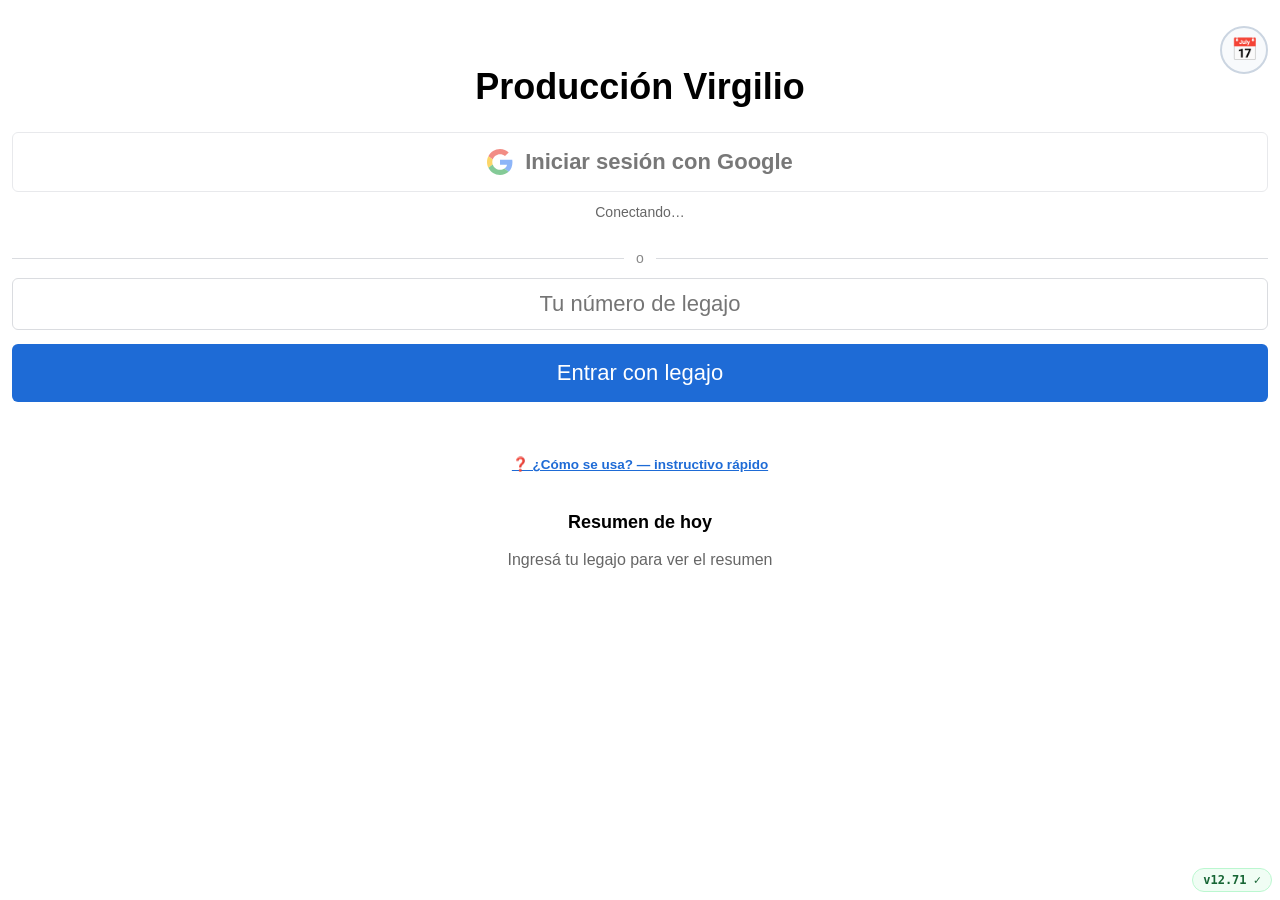
==== index.html @ 7c31bc99 "v12.71: Excel de Stocks — columna Código con auto-ajuste (base 4 dígitos) La 1ra columna (Código) pa" ====
<!DOCTYPE html>
<html lang="es">
<head>
<meta charset="UTF-8">
<meta name="viewport" content="width=device-width, initial-scale=1.0">
<meta name="theme-color" content="#1e6bd6">
<title>Reporte Empleados</title>
<!-- PWA: manifiesto + ícono. Permite "Agregar a pantalla de inicio" en Chrome
     Android y mejora la fiabilidad del Background Sync del Service Worker. -->
<link rel="manifest" href="manifest.json">
<link rel="icon" type="image/png" href="favicon-32.png">
<link rel="apple-touch-icon" href="apple-touch-icon.png">

<style>
body { font-family: Arial, sans-serif; margin: 0; padding: 12px; overflow-x: hidden; }
html { overflow-x: hidden; }
.hidden { display: none; }

/* Números bien centrados: saca las flechitas (spinner) de TODOS los input[type=number]
   de la app — la app usa steppers –/+, las flechas nativas sólo desfasan el número. */
input[type="number"] { -moz-appearance: textfield; appearance: textfield; }
input[type="number"]::-webkit-outer-spin-button,
input[type="number"]::-webkit-inner-spin-button { -webkit-appearance: none; appearance: none; margin: 0; }

button {
  width: 100%;
  padding: 16px;
  font-size: 22px;
  margin-top: 14px;
  border-radius: 6px;
}

.primary-btn { background: #1e6bd6; color: white; border: none; }

/* ---------- PANTALLA LEGAJO ---------- */
#legajoScreen { padding-top: 30px; }  /* despeja el #userTag fijo arriba-izq */
#legajoScreen h1 { font-size: 36px; text-align: center; }
#legajoInput { width: 100%; font-size: 34px; padding: 12px; text-align: center; border: 6px solid; }

/* ---------- LOGIN GOOGLE ---------- */
.google-btn {
  display: flex; align-items: center; justify-content: center; gap: 12px;
  background: #fff; color: #1f1f1f; border: 1px solid #dadce0;
  font-weight: 600; cursor: pointer;
}
.google-btn:disabled { opacity: .6; cursor: default; }
.google-btn svg { width: 26px; height: 26px; flex: 0 0 auto; }
#authStatus { text-align: center; margin-top: 12px; min-height: 22px; }
#authStatus.error { color: #c0392b; font-weight: bold; }

/* Alternativa al Google sign-in: entrada con número de legajo. */
.auth-divider {
  display: flex; align-items: center; gap: 12px;
  margin: 24px 0 12px; color: #888; font-size: 14px;
}
.auth-divider::before, .auth-divider::after {
  content: ""; flex: 1; height: 1px; background: #dadce0;
}
#legajoLoginInput {
  width: 100%; font-size: 22px; padding: 12px; text-align: center;
  border: 1px solid #dadce0; border-radius: 6px; box-sizing: border-box;
}
#legajoLoginError {
  min-height: 18px; text-align: center; color: #c0392b; margin-top: 6px;
}
.operario-greeting {
  text-align: center; font-size: 26px; font-weight: bold; color: #1f1f1f;
  margin: 8px 0 16px;
}
.auth-logout-row { text-align: center; margin-top: 18px; }
.auth-logout-row .auth-logout-btn { display: inline-block; }
/* Panel de Administración (supervisor): título + botones grandes centrados. */
.sup-title { text-align: center; font-size: 32px; margin: 5vh 0 0; }
.sup-actions {
  max-width: min(1280px, 97vw); margin: 24px auto 0;
  display: grid; grid-template-columns: repeat(3, 1fr); gap: 14px;   /* tipo teclado 3 col */
}
.sup-action-btn {
  width: 100%; margin: 0;
  display: flex; flex-direction: column; align-items: center; justify-content: center; gap: 10px;
  min-height: 118px; padding: 18px 14px; font-size: 18px; font-weight: bold; text-align: center;
  line-height: 1.2; background: #1e6bd6; color: #fff; border: none; border-radius: 14px; cursor: pointer;
  transition: background .12s, transform .06s;
}
.sup-action-btn:hover { background: #1d4ed8; }
.sup-action-btn:active { transform: scale(.97); }
.sup-action-btn .sup-ico { font-size: 34px; flex: 0 0 auto; line-height: 1; }
/* Dos niveles (v4.16): GRANDES (uso diario) en UNA sola fila (hoy 6) · CHICOS (ocasionales) en UNA tira de 7. */
.sup-actions.sup-primary { grid-template-columns: repeat(7, 1fr); }
.sup-primary .sup-action-btn { min-height: 150px; font-size: 19px; }
.sup-primary .sup-action-btn .sup-ico { font-size: 42px; }
.sup-sec-label { max-width: min(1280px, 97vw); margin: 26px auto 6px; font-size: 12.5px; font-weight: 800;
  letter-spacing: .05em; text-transform: uppercase; color: #94a3b8; }
.sup-actions.sup-secondary { grid-template-columns: repeat(8, 1fr); gap: 8px; margin-top: 0; }
.sup-secondary .sup-action-btn { min-height: 78px; padding: 9px 6px; font-size: 12.5px; gap: 5px;
  background: #51688f; border-radius: 11px; }
.sup-secondary .sup-action-btn:hover { background: #44597a; }
.sup-secondary .sup-action-btn .sup-ico { font-size: 21px; }
/* Sólo en pantallas chicas (celular) se permite que se plieguen. En monitor van en una sola fila. */
@media (max-width: 680px) {
  .sup-actions { grid-template-columns: repeat(2, 1fr); gap: 12px; }
  .sup-actions.sup-primary { grid-template-columns: repeat(2, 1fr); }
  .sup-actions.sup-secondary { grid-template-columns: repeat(3, 1fr); }
  .sup-primary .sup-action-btn { min-height: 120px; }
}
/* v8.80 — Badge + pantalla "Completar datos producto" */
.dp-badge {
  position:absolute; top:2px; right:2px; min-width:18px; height:18px; padding:0 5px;
  border-radius:999px; background:#dc2626; color:#fff;
  font-size:10px; font-weight:800; line-height:18px; text-align:center; pointer-events:none;
}
.dp-badge.ok { background:#16a34a; }
.dp-summary { font-size:13px; color:#64748b; margin-bottom:10px; }
.dp-list { display:flex; flex-direction:column; gap:8px; max-width:640px; margin:0 auto; }
.dp-card { background:#fff; border:1px solid #e2e8f0; border-radius:10px; overflow:hidden; }
.dp-card-head { display:flex; align-items:center; gap:8px; padding:10px 14px; cursor:pointer; user-select:none; }
.dp-card-head:hover { background:#f8fafc; }
.dp-cod { font-size:16px; font-weight:800; color:#0f172a; min-width:54px; }
.dp-desc { flex:1; font-size:13px; color:#64748b; overflow:hidden; text-overflow:ellipsis; white-space:nowrap; }
.dp-dots { display:flex; gap:6px; flex-shrink:0; align-items:flex-start; }
.dp-dot-g { display:inline-flex; flex-direction:row; align-items:center; gap:3px; }
.dp-dot { width:12px; height:12px; border-radius:50%; }
.dp-dot.ok { background:#16a34a; }
.dp-dot.miss { background:#dc2626; }
.dp-dot-label { font-size:9px; color:#94a3b8; line-height:1; font-weight:600; }
.dp-form { display:none; padding:0 14px 14px; border-top:1px solid #e2e8f0; }
.dp-form.open { display:block; padding-top:12px; }
.dp-sec-title { font-size:11.5px; font-weight:700; color:#475569; margin:10px 0 6px; padding-bottom:4px; border-bottom:1px solid #f1f5f9; }
.dp-sec-title:first-child { margin-top:0; }
.dp-row { display:flex; gap:8px; align-items:center; margin-bottom:6px; flex-wrap:wrap; }
.dp-lbl { font-size:11.5px; font-weight:600; color:#64748b; min-width:70px; flex-shrink:0; }
.dp-inp { flex:1; min-width:80px; padding:6px 9px; font-size:13px; border:1px solid #cbd5e1; border-radius:6px; box-sizing:border-box; }
.dp-inp:focus { border-color:#3b82f6; outline:none; }
.dp-sel { padding:6px 9px; font-size:13px; border:1px solid #cbd5e1; border-radius:6px; background:#fff; }
.dp-save-row { margin-top:8px; display:flex; align-items:center; gap:10px; }
.dp-save-btn { padding:7px 20px; font-size:13px; font-weight:700; background:#1e6bd6; color:#fff; border:none; border-radius:8px; cursor:pointer; }
.dp-save-btn:hover { background:#1d4ed8; }
.dp-save-btn:disabled { opacity:.5; cursor:default; }
.dp-msg { font-size:12px; }
.dp-msg.ok { color:#166534; }
.dp-msg.err { color:#b42318; }
.dp-done-tag { display:inline-block; font-size:10px; font-weight:700; color:#166534; background:#dcfce7; padding:2px 8px; border-radius:6px; }
.dp-mod-hdr { font-size:14px; font-weight:800; color:#1e293b; margin:18px 0 8px; padding:8px 12px; background:#f1f5f9; border-radius:8px; display:flex; align-items:center; gap:8px; }
.dp-mod-hdr:first-child { margin-top:0; }
.dp-mod-hdr .dp-mod-count { font-size:11px; font-weight:600; color:#64748b; }
.dp-mod-hint { font-size:11px; color:#94a3b8; margin:-4px 0 8px 12px; font-style:italic; }
/* Nombre del usuario logueado, fijo arriba a la izquierda. */
#userTag {
  position: fixed; top: 8px; left: 8px; z-index: 60;
  background: #eef2ff; color: #1e3a8a; border: 1px solid #c7d2fe;
  font-size: 13px; font-weight: bold; padding: 4px 12px; border-radius: 12px;
  max-width: 60vw; overflow: hidden; text-overflow: ellipsis; white-space: nowrap;
}
#userTag.hidden { display: none; }
/* En la pantalla de opciones, bajamos la top-bar para no tapar el #userTag. */
#optionsScreen .top-bar { margin-top: 30px; }
.auth-logout-btn {
  width: auto; margin: 0; padding: 8px 18px; font-size: 14px; font-weight: 600;
  background: #fff; color: #475569; border: 1.5px solid #cbd5e1; border-radius: 9px;
  flex: 0 0 auto; cursor: pointer; transition: background .12s, border-color .12s, color .12s;
}
.auth-logout-btn:hover { background: #f1f5f9; border-color: #94a3b8; color: #1e293b; }
.auth-logout-btn:active { transform: scale(.97); }

/* 👇 espacio donde se verá el historial (ACHICADO) */
#legajoHistorySpace{
  margin-top: 12px;
  min-height: 25vh;
  border-radius: 10px;
  padding: 12px;
  box-sizing: border-box;
}

/* Estilo del historial */
.history-title{
  font-size: 18px;
  font-weight: bold;
  text-align: center;
  margin-bottom: 10px;
}
.history-item{
  border: 2px solid #333;
  border-radius: 10px;
  padding: 10px 12px;
  margin-bottom: 10px;
}
.history-item .line1{
  font-size: 18px;
  font-weight: bold;
}
.history-item .line2{
  margin-top: 4px;
  font-size: 14px;
  color: #333;
  word-break: break-word;
}
.history-empty{
  font-size: 16px;
  text-align: center;
  color: #666;
  margin-top: 18px;
}

.row { display: grid; gap: 8px; margin-top: 13px; }
.row-6 { grid-template-columns: repeat(6, minmax(0, 1fr)); }
.row-3 { grid-template-columns: repeat(3, minmax(0, 1fr)); }
.row-2 { grid-template-columns: repeat(2, minmax(0, 1fr)); }

.box { border: 2px solid #334155; border-radius: 10px; padding: 9px 5px; text-align: center; cursor: pointer; min-width: 0; transition: border-color .12s, transform .06s; }
.box-sm { padding: 5px 4px; border-radius: 8px; }
.box-sm .box-title { font-size: 13px; }
.box-sm .box-desc { font-size: 9px; margin-top: 2px; }
/* CORE (picking / armado): botones GRANDES = los más importantes (v5.92). */
.row-core .box { padding: 15px 6px; border-width: 2.5px; }
.row-core .box-title { font-size: 22px; }
.row-core .box-desc { font-size: 12px; margin-top: 4px; }
/* ÚNICOS con color: Picking (azul) EP·TP y Armado (verde) AP·TAP. Todo el resto
   queda blanco con borde oscuro — decisión del dueño (v5.92). */
.box[data-code="EP"], .box[data-code="TP"] { border-color: #1e6bd6; background: #eff6ff; }
.box[data-code="EP"] .box-title, .box[data-code="TP"] .box-title { color: #1e40af; }
.box[data-code="AP"], .box[data-code="TAP"] { border-color: #16a34a; background: #f0fdf4; }
.box[data-code="AP"] .box-title, .box[data-code="TAP"] .box-title { color: #15803d; }
.botonera-grp { text-align: left; font-size: 11px; font-weight: 800; letter-spacing: .04em; text-transform: uppercase; color: #475569; margin: 12px 2px 0; }
.botonera-grp + .row { margin-top: 4px; }
.botonera-sep { text-align: center; font-size: 10px; font-weight: 700; letter-spacing: .08em; text-transform: uppercase; color: #94a3b8; margin: 13px 0 1px; }
.botonera-sep + .row { margin-top: 3px; }
.box:active { transform: scale(.96); }
.box-title { font-size: 18px; font-weight: bold; }
.box-desc { font-size: 10.5px; margin-top: 3px; line-height: 1.2; overflow-wrap: break-word; word-break: normal; hyphens: none; }

.top-bar { display: flex; align-items: center; justify-content: space-between; margin-bottom: 6px; }
.back-top { font-size: 28px; cursor: pointer; }

/* Botón rojo "Terminar Día" en la barra superior de la pantalla de opciones */
#btnTerminarDia{
  background: #dc2626;
  color: #fff;
  border: 2px solid #991b1b;
  border-radius: 8px;
  padding: 8px 14px;
  font-size: 15px;
  font-weight: bold;
  cursor: pointer;
  margin: 0;
  width: auto;
  line-height: 1;
}

.selected-container { display: flex; align-items: center; justify-content: center; margin-top: 16px; }
.back-arrow { font-size: 32px; cursor: pointer; margin-right: 10px; }
.selected-box { border: 2px solid #333; padding: 10px 22px; font-size: 28px; font-weight: bold; color: #1e6bd6; }
.selected-desc { margin-left: 12px; font-size: 18px; font-weight: bold; }

.label { margin-top: 14px; font-size: 22px; text-align: center; white-space: pre-line; }

/* Label + input + botón Enviar en línea, todos juntos a la izquierda. */
.label-send-row{
  display: flex;
  align-items: center;
  justify-content: flex-start;
  gap: 14px;
  margin-top: 14px;
  flex-wrap: wrap;       /* en celular angosto, baja a 2 filas */
}
.label-send-row #inputLabel{
  margin-top: 0;
  text-align: left;
  flex: 0 0 auto;        /* label al ancho de su contenido */
  white-space: nowrap;
}
.label-send-row #textInput{
  flex: 0 0 auto;        /* ancho fijo */
  width: 7ch;            /* aprox 6 caracteres + margen para que respire */
  min-width: 0;
  margin-top: 0;
}
.primary-btn-inline{
  width: auto !important;
  min-width: 140px;
  padding: 16px 32px !important;
  margin-top: 0 !important;
  font-size: 26px !important;
  font-weight: bold;
  flex: 0 0 auto;
}

.text-input {
  width: 100%;
  height: 48px;
  font-size: 32px;
  border: 3px solid;
  text-align: center;
  margin-top: 6px;
  text-transform: uppercase;
}
.text-input::placeholder { font-size: 18px; color: #aaa; }

/* Lista de tandas planificadas (PPP) — boxes con ancho fijo (4 chars),
   agrupados por fecha de entrega. */
#tandasList{
  margin-top: 12px;
}
#tandasList.hidden{ display: none; }
/* Contenedor que pone los grupos de días lado a lado cuando entran en la
   misma fila (optimizado para celular: 26/05 con 1 chip y 28/05 con 2 caben
   juntos en una sola fila). */
.tandas-day-grid{
  display: flex;
  flex-wrap: wrap;
  gap: 14px 18px;
  align-items: flex-start;
}
.tandas-day-group{
  margin-bottom: 0;
  /* Recuadro que agrupa visualmente fecha + chips de ese día */
  border: 2px solid #cbd5e1;
  border-radius: 10px;
  padding: 8px 10px 10px 10px;
  background: #fff;
}
.tandas-day-header{
  font-size: 16px;
  font-weight: bold;
  color: #1e6bd6;
  margin-bottom: 6px;
}
.tandas-chips{
  display: flex;
  flex-wrap: wrap;
  gap: 6px;
}
.tanda-chip{
  /* Override del global "button { width:100%; margin-top:14px; padding:16px }". */
  width: auto;
  min-width: 72px;
  margin-top: 0;
  margin-bottom: 0;
  text-align: center;
  background: #e0f2fe;
  border: 2px solid #1e6bd6;
  color: #1e6bd6;
  padding: 10px 6px;
  border-radius: 8px;
  font-size: 22px;
  font-weight: bold;
  cursor: pointer;
  user-select: none;
  font-family: Arial, sans-serif;
  font-variant-numeric: tabular-nums;
}
.tanda-chip:active{
  background: #1e6bd6;
  color: #fff;
  transform: scale(0.96);
}
.tandas-list-empty,
.tandas-list-label{
  font-size: 14px;
  color: #999;
  font-style: italic;
}
/* Botón "Ver más días" cuando hay más de 3 fechas */
.tandas-more-btn{
  width: auto;
  min-width: 0;
  margin-top: 8px;
  background: #f1f5f9;
  border: 2px dashed #94a3b8;
  color: #475569;
  padding: 8px 16px;
  border-radius: 6px;
  font-size: 14px;
  font-weight: bold;
  cursor: pointer;
  display: inline-block;
}
.tandas-more-btn:active{
  background: #e2e8f0;
}

.error { color: red; margin-top: 10px; font-size: 18px; text-align: center; }
.small { font-size: 14px; color: #666; text-align:center; margin-top:6px; }
.aviso-label{
 margin-top:10px;
 padding:8px 12px;
 background:#fff3cd;
 border:1px solid #ffeeba;
 border-radius:6px;
 font-size:30px;
 text-align:center;
}

/* ✅ deshabilitado visual. El variante [data-code] sube la especificidad por encima
   del color de core (EP/TP/AP/TAP) para que el gris de bloqueo gane (v5.92). */
.box.disabled,
.box[data-code].disabled{
  background:#ddd;
  color:#888;
  border-color:#aaa;
  pointer-events:none;
  opacity:0.6;
}

/* ⚠ tarea pendiente: hay un EP/AP o toggle abierto sin cerrar. El botón queda con
   borde rojo. El variante [data-code] gana sobre el color de core (azul/verde) y
   sobre disabled, así el rojo se ve siempre (v5.92). */
.box.pending,
.box[data-code].pending{
  border-color: #d33;
  background: #fff5f5;
}
.box.disabled.pending,
.box.pending.disabled,
.box[data-code].disabled.pending{
  border-color: #d33;
  background: #ddd;
}

/* Banner "Deshacer último mensaje" — visible 60s después de send() */
#undoBanner{
  display: flex;
  align-items: center;
  justify-content: space-between;
  gap: 12px;
  margin-top: 12px;
  padding: 12px 14px;
  background: #fef3c7;
  border: 2px solid #f59e0b;
  border-radius: 8px;
  font-size: 16px;
  color: #92400e;
  font-weight: bold;
}
#undoBanner.hidden{ display: none; }
#undoBannerText{
  flex: 1 1 auto;
  min-width: 0;
}
.undo-btn{
  width: auto !important;
  min-width: 0 !important;
  padding: 8px 18px !important;
  margin: 0 !important;
  background: #dc2626;
  color: #fff;
  border: 2px solid #991b1b;
  border-radius: 6px;
  font-weight: bold;
  font-size: 15px;
  cursor: pointer;
  flex: 0 0 auto;
}
.undo-btn:active{ background: #991b1b; }

/* ✅ aviso de reportes pendientes (se reintenta solo en background).
   v5.20: banner FIJO abajo, visible en TODAS las pantallas — antes vivía dentro
   de la pantalla de legajo y el operario no lo veía durante el turno. Tap = reintentar. */
#pendingIndicator{
  display: none;
  position: fixed;
  left: 50%;
  transform: translateX(-50%);
  bottom: 40px;              /* apilado arriba del #versionBadge (bottom:8px) */
  z-index: 1400;
  max-width: 92vw;
  margin: 0;
  padding: 10px 16px;
  background: #ffe0e0;
  border: 2px solid #d33;
  border-radius: 10px;
  font-size: 15px;
  text-align: center;
  color: #900;
  font-weight: bold;
  box-shadow: 0 6px 20px rgba(0,0,0,.25);
  cursor: pointer;
}
/* Estado CRÍTICO: el servidor RECHAZA los reportes (no es falta de señal).
   Rojo sólido y pulsante para que nadie cierre/borre la app con la cola llena. */
#pendingIndicator.critical{
  background: #c62828;
  color: #fff;
  border-color: #7f0000;
  font-size: 16px;
  animation: pendCritPulse 1s ease-in-out infinite;
}
@keyframes pendCritPulse{
  0%,100%{ box-shadow: 0 6px 20px rgba(0,0,0,.25); }
  50%{ box-shadow: 0 0 0 4px rgba(198,40,40,.55), 0 6px 20px rgba(0,0,0,.25); }
}

/* Resumen de hoy: lista scrolleable con todos los reportes del día */
.history-list{
  max-height: 360px;
  overflow-y: auto;
  text-align: left;
}

/* Botón flotante 📅 (historial de días anteriores) */
#btnHistDias{
  position: fixed;
  top: 12px;
  right: 12px;
  width: 48px;
  height: 48px;
  border-radius: 50%;
  border: 2px solid #cbd5e1;
  background: #f8fafc;
  font-size: 22px;
  cursor: pointer;
  z-index: 100;
  padding: 0;
  display: flex;
  align-items: center;
  justify-content: center;
}
/* Override del .hidden global: el ID es más específico que la clase,
   así que sin esta regla el botón queda visible en la pantalla de tareas. */
#btnHistDias.hidden { display: none; }

/* Botón flotante 📊 (monitor de operarios — supervisor) */
#btnMonitor{
  position: fixed;
  bottom: 12px;
  left: 12px;
  width: 48px;
  height: 48px;
  border-radius: 50%;
  border: 2px solid #cbd5e1;
  background: #f8fafc;
  font-size: 22px;
  cursor: pointer;
  z-index: 100;
  padding: 0;
  display: flex;
  align-items: center;
  justify-content: center;
}
#btnMonitor.hidden { display: none; }

/* Modal monitor */
#monitorModal{
  display: none;
  position: fixed;
  top: 0; left: 0; right: 0; bottom: 0;
  background: rgba(0,0,0,0.5);
  z-index: 200;
  align-items: flex-start;
  justify-content: center;
  padding: 16px 4px;
  overflow: hidden;          /* sin scroll del modal */
}
#monitorModal.show{ display: flex; }
.monitor-card{
  background: #fff;
  border-radius: 12px;
  padding: 0 10px 14px 10px;
  width: 100%;
  max-width: 900px;
  max-height: 96vh;
  overflow: hidden;          /* sin scroll de la card */
  box-sizing: border-box;
}
.monitor-header{
  display: flex;
  justify-content: space-between;
  align-items: center;
  position: sticky;
  top: 0;
  z-index: 10;
  background: #fff;
  padding: 12px 0 10px 0;
  margin: 0 0 8px 0;
  border-bottom: 1px solid #e5e7eb;
}
.monitor-title{ font-size: 18px; font-weight: bold; }
/* v7.44 — Monitor de operarios y Análisis de productividad son UN módulo con dos
   pestañas: el switch va en el header de ambos (headers oscuros → mismo look). Al tocar
   la pestaña inactiva se cierra un modal y se abre el otro (switchToMonitor/Analisis). */
.mod-switch{ display: inline-flex; gap: 4px; background: #1e293b; border: 1px solid #334155;
  border-radius: 11px; padding: 4px; flex: 0 0 auto; }
.mod-tab{ background: transparent; color: #94a3b8; border: none; border-radius: 8px;
  padding: 7px 14px; font-size: 14px; font-weight: 800; cursor: pointer; white-space: nowrap;
  width: auto; margin: 0; line-height: 1.1; }
.mod-tab.on{ background: #1d4ed8; color: #fff; }
.mod-tab:not(.on):hover{ color: #e2e8f0; background: #334155; }
.mod-hdr-left{ display: flex; align-items: center; gap: 14px; min-width: 0; }
/* Modo TV (monitor a pantalla completa): el switch escala como el resto del header. */
#monitorModal.tv .mod-switch{ border-radius: clamp(11px, 1.4vh, 16px); }
#monitorModal.tv .mod-tab{ font-size: clamp(13px, 1.9vh, 22px);
  padding: clamp(6px, 1vh, 12px) clamp(12px, 1.5vw, 24px); }
/* Logo de la app en los headers del Monitor Virgilio y de Facturación (ventas).
   Escala con el tamaño del título (em), así se agranda solo en modo TV. */
.hdr-logo{ height: 1.3em; width: auto; vertical-align: middle; margin-right: 8px; }

/* Reloj en el header del monitor — formato "ddd dd/mm HH:MM" */
#monitorClock{
  font-family: Arial, monospace;
  font-size: 14px;
  font-weight: bold;
  color: #1e6bd6;
  white-space: nowrap;
  margin: 0 12px;
  align-self: center;
}
#monitorModal.tv #monitorClock{
  font-size: clamp(18px, 2.4vh, 32px);
  color: #f8fafc;
}

/* QR de fichada — abajo a la derecha, solo visible cuando el monitor está
   abierto. La regla #monitorModal.show ~ #qrFichadaBox hace el override. */
#qrFichadaBox{
  display: none;
  position: fixed;
  bottom: 8px;
  right: 8px;
  z-index: 250;          /* sobre el modal del monitor (z-index 200) */
  background: #fff;
  border: 2px solid #1e6bd6;
  border-radius: 8px;
  padding: 6px 8px 8px 8px;
  text-align: center;
  box-shadow: 0 2px 8px rgba(0,0,0,0.15);
}
#monitorModal.show ~ #qrFichadaBox{
  display: block;
}
#qrFichadaBox .qr-label{
  font-size: 12px;
  font-weight: bold;
  color: #1e6bd6;
  margin-bottom: 4px;
  letter-spacing: 0.5px;
}
#qrFichadaBox #qrCanvas{
  display: block;
  margin: 0 auto;
  width: 120px;
  height: 120px;
}
#qrFichadaBox .qr-countdown{
  font-size: 11px;
  color: #666;
  margin-top: 4px;
}
#qrFichadaBox #qrSecs{ color: #1e6bd6; }
/* TV en pantalla ANCHA (PC viendo el monitor): QR tamaño original. */
#monitorModal.tv.show ~ #qrFichadaBox #qrCanvas{
  width: clamp(140px, 11vh, 190px);
  height: clamp(140px, 11vh, 190px);
}
/* Viewport ANGOSTO (TV box en Chrome modo ordenador, ~980px): QR chico y
   compacto, abajo a la derecha. (En PC ancha NO aplica → queda grande.) */
@media (max-width: 1150px){
  #monitorModal.tv.show ~ #qrFichadaBox{ right: 8px; left: auto; padding: 3px 5px 5px 5px; }
  #monitorModal.tv.show ~ #qrFichadaBox .qr-label{ font-size: 9px; margin-bottom: 1px; letter-spacing: 0; }
  #monitorModal.tv.show ~ #qrFichadaBox .qr-countdown{ font-size: 8px; margin-top: 1px; }
  #monitorModal.tv.show ~ #qrFichadaBox #qrCanvas{ width: clamp(40px, 4.5vh, 56px); height: clamp(40px, 4.5vh, 56px); }
}
.monitor-meta{ font-size: 11px; color: #666; margin-top: 2px; }
.monitor-table{
  width: 100%;
  border-collapse: collapse;
  font-size: 14px;
}
.monitor-table th{
  background: #f1f5f9;
  text-align: left;
  padding: 8px 6px;
  font-size: 12px;
  border-bottom: 2px solid #cbd5e1;
  position: sticky;
  top: 60px;
  z-index: 5;
}
.monitor-table td{
  padding: 8px 6px;
  border-bottom: 1px solid #eef2f7;
  vertical-align: middle;
}
.monitor-table td.center, .monitor-table th.center{ text-align: center; }
.monitor-table td.num, .monitor-table th.num{ text-align: right; font-variant-numeric: tabular-nums; }
.monitor-tanda{ font-weight: bold; color: #1e6bd6; }
/* Celda de estado del monitor (Picking / Pedido Separado): grid de 3 columnas
   (1fr | icono | 1fr) para que el ✅/⏰ quede centrado en la columna y el legajo
   del que empezó vaya a la derecha SIN pisar el icono (cada uno en su track). */
.status-wrap{ display: grid; grid-template-columns: 1fr auto 1fr; align-items: center; min-width: 4.2em; }
.status-wrap .status-icon{ grid-column: 2; }
.monitor-legajo{
  grid-column: 3; justify-self: start; margin-left: 4px;
  font-size: 11px; color: #64748b; font-weight: 600; white-space: nowrap;
}
#monitorModal.tv .monitor-legajo{ color: #94a3b8; font-size: 0.8em; }
/* Leyenda de operarios — abajo de "Fuera de ventana", lista ordenada por legajo. */
.status-icon{ font-size: 20px; line-height: 1; }
.status-curso{ color: #d97706; }
.status-done{ color: #16a34a; }

/* Spinner liviano: un círculo CSS con rotate (1 sola animación GPU-accelerated,
   reemplaza al spinner de 12 barras SVG que era pesado con muchas tandas en
   curso a la vez). */
.status-spinner{
  display: inline-block;
  width: 0.8em;
  height: 0.8em;
  vertical-align: middle;
  border: 2px solid currentColor;
  border-top-color: transparent;
  border-radius: 50%;
  box-sizing: border-box;
  animation: spinner-rotate 1.1s linear infinite;
}
@keyframes spinner-rotate {
  to { transform: rotate(360deg); }
}

/* Fila con algo en curso (EP o AP sin cerrar) — resaltada amarillo
   (DESACTIVADO POR AHORA — descomentar para volver al color amarillo/marrón) */
/* .monitor-table tr.row-curso td{ background: #fef9c3; } */
/* Fila con tanda trabajada pero sin Op=SI en PPP — alerta roja
   (DESACTIVADO POR AHORA: la columna "Fecha Salida" ya muestra (F Pk)
   como indicador; descomentar estos bloques para volver al rojo) */
/*
*/

/* #monitorModal.tv .monitor-table tr.row-curso td{ background: #422006; color: #fde68a; } */
/*
*/

/* Flash verde de 2s cuando una tanda cambia de estado (⏰ → ✅ o similar).
   Usado para que el supervisor mirando la TV note el cambio sin estar atento. */
@keyframes row-flash-anim {
  0%   { background-color: #22c55e; color: #052e16; }
  100% { background-color: transparent; color: inherit; }
}
.monitor-table tr.row-flash td{
  animation: row-flash-anim 2s ease-out;
}
#monitorModal.tv .monitor-table tr.row-flash td{
  animation: row-flash-anim 2s ease-out;
}

/* monitor-totales-side ahora arma 2 columnas externas:
     col-boxes  → stack vertical de filas (hoy + 5 días anteriores), cada fila
                  es .totales-row con 3 boxes (Picking/Pedido/Empleados).
     col-fc     → stack vertical de FC card + Total por día card.
   Así las filas de días anteriores quedan justo debajo de la de hoy, aunque
   el FC card tenga muchas tandas y sea alto. */
.monitor-chart-card{
  border: 2px solid #cbd5e1;
  border-radius: 8px;
  padding: 8px 10px;
  background: #f8fafc;
}
.monitor-chart-title{
  font-weight: bold;
  font-size: 13px;
  margin-bottom: 6px;
  color: #1e6bd6;
}
.monitor-chart-canvas-wrap{
  position: relative;
  height: 180px;
  width: 100%;
}
.monitor-chart-empty{
  font-size: 12px;
  color: #64748b;
  text-align: center;
  padding: 20px 8px;
}
/* TV mode: charts oscuros y un poco más altos */
#monitorModal.tv .monitor-chart-card{
  background: #1f2937;
  border-color: #334155;
}
#monitorModal.tv .monitor-chart-title{ color: #60a5fa; font-size: clamp(13px, 1.6vh, 18px); }
#monitorModal.tv .monitor-chart-canvas-wrap{ height: clamp(180px, 22vh, 280px); }
#monitorModal.tv .monitor-chart-empty{ color: #94a3b8; }

/* Cuadro "Total por día" — a la derecha del card "Tandas a FC" */
.monitor-total-card{
  border: 2px solid #cbd5e1;
  border-radius: 8px;
  padding: 10px;
  background: #f8fafc;
}
.monitor-total-title{
  font-weight: bold;
  font-size: 14px;
  margin-bottom: 8px;
  color: #1e6bd6;
}
.monitor-total-table{
  width: 100%;
  border-collapse: collapse;
  font-size: 13px;
}
.monitor-total-table td{
  padding: 4px 8px;
  border-bottom: 1px solid #eef2f7;
}
.monitor-total-table th{
  text-align: left;
  padding: 4px 8px;
  font-size: 11px;
  background: #f1f5f9;
  border-bottom: 1px solid #cbd5e1;
  color: #475569;
}
.monitor-total-table th.center, .monitor-total-table td.center{ text-align: center; }
.monitor-total-table th.num, .monitor-total-table td.num{
  text-align: right;
  font-weight: bold;
  font-variant-numeric: tabular-nums;
  color: #1e6bd6;
}
/* Celdas mergeadas con rowspan: Fecha (izq) y Total (der). */
.monitor-total-table td[rowspan]{
  vertical-align: middle;
  border-right: 1px solid #cbd5e1;
}
.monitor-total-table td.total-cell{
  border-right: none;
  border-left: 1px solid #cbd5e1;
  font-size: 15px;
}
.monitor-total-table td.fecha-cell{ font-weight: bold; }

/* Color del M3 del camión según estado de armado:
   verde=todas armadas, naranja=algunas, rojo=ninguna.
   La celda Total (rowspan, del día) no se colorea — queda en azul. */
.monitor-total-table tr.tandas-done td.num:not(.total-cell){ color: #16a34a; }
.monitor-total-table tr.tandas-partial td.num:not(.total-cell){ color: #f97316; }
.monitor-total-table tr.tandas-pending td.num:not(.total-cell){ color: #dc2626; }

/* Total por día — modo TV */
#monitorModal.tv .monitor-total-card{
  background: #111827;
  border: 3px solid #334155;
  padding: clamp(8px, 1.2vh, 14px) clamp(10px, 1.5vh, 18px);
  color: #cbd5e1;
}
#monitorModal.tv .monitor-total-title{
  font-size: clamp(13px, 1.7vh, 22px);
  color: #94a3b8;
  margin-bottom: clamp(6px, 1vh, 10px);
}
#monitorModal.tv .monitor-total-table{
  font-size: clamp(14px, 2vh, 26px);
}
#monitorModal.tv .monitor-total-table td{
  border-bottom: 1px solid #334155;
}
#monitorModal.tv .monitor-total-table th{
  background: #1e293b;
  color: #cbd5e1;
  font-size: clamp(11px, 1.4vh, 18px);
  border-bottom: 2px solid #334155;
}
#monitorModal.tv .monitor-total-table td.num{
  color: #60a5fa;
  font-weight: 900;
  font-size: clamp(14px, 2vh, 24px);
}
#monitorModal.tv .monitor-total-table td.total-cell{
  font-size: clamp(16px, 2.4vh, 28px);
  border-left-color: #334155;
}
#monitorModal.tv .monitor-total-table td[rowspan]{
  border-right-color: #334155;
}
#monitorModal.tv .monitor-total-table td.fecha-cell{
  color: #cbd5e1;
}
/* Estados de armado en TV (tonos más claros para contraste sobre fondo dark) */
#monitorModal.tv .monitor-total-table tr.tandas-done td.num:not(.total-cell){ color: #22c55e; }
#monitorModal.tv .monitor-total-table tr.tandas-partial td.num:not(.total-cell){ color: #fb923c; }
#monitorModal.tv .monitor-total-table tr.tandas-pending td.num:not(.total-cell){ color: #ef4444; }

/* Card "+ Fuera de ventana" — tandas planificadas con Fecha Entrega
   posterior a la ventana visible (3 días). Click para expandir/colapsar. */
.beyond-card{
  border: 2px solid #cbd5e1;
  border-radius: 8px;
  padding: 8px 10px;
  background: #f8fafc;
  cursor: pointer;
  user-select: none;
  /* Vive debajo de la tabla — separación visual y ancho ajustado al contenido. */
  margin-top: 8px;
  width: fit-content;
  max-width: 100%;
}
.beyond-card:hover{ background: #f1f5f9; }
.beyond-summary{
  display: flex;
  align-items: center;
  gap: 8px;
  font-size: 13px;
}
.beyond-label{ font-weight: bold; color: #475569; }
.beyond-count{ color: #1e6bd6; font-weight: bold; }
.beyond-toggle{ margin-left: auto; transition: transform 0.2s; color: #94a3b8; }
.beyond-card.expanded .beyond-toggle{ transform: rotate(180deg); }
.beyond-detail{
  display: none;
  margin-top: 8px;
  padding-top: 8px;
  border-top: 1px solid #e2e8f0;
}
.beyond-card.expanded .beyond-detail{ display: block; }
.beyond-day{ margin-bottom: 8px; font-size: 12px; }
.beyond-day:last-child{ margin-bottom: 0; }
.beyond-day-header{ font-weight: bold; color: #1e6bd6; margin-bottom: 2px; }
.beyond-day-tandas{ color: #475569; word-break: break-all; line-height: 1.4; }

/* TV mode */
#monitorModal.tv .beyond-card{
  background: #111827;
  border: 3px solid #334155;
  padding: clamp(8px, 1.2vh, 14px) clamp(10px, 1.5vh, 18px);
  color: #cbd5e1;
}
#monitorModal.tv .beyond-card:hover{ background: #1f2937; }
#monitorModal.tv .beyond-summary{ font-size: clamp(13px, 1.7vh, 22px); }
#monitorModal.tv .beyond-label{ color: #94a3b8; }
#monitorModal.tv .beyond-count{ color: #60a5fa; }
#monitorModal.tv .beyond-toggle{ color: #94a3b8; }
#monitorModal.tv .beyond-detail{ border-top-color: #334155; }
#monitorModal.tv .beyond-day{ font-size: clamp(12px, 1.5vh, 20px); }
#monitorModal.tv .beyond-day-header{ color: #60a5fa; }
#monitorModal.tv .beyond-day-tandas{ color: #94a3b8; }
/* POPUP MODE (PC normal): tabla arriba, totales en grid 2 cols abajo.
   En TV mode esto se sobreescribe a grid 50/50 lado a lado. */
.monitor-flex{ display: block; }
.monitor-flex .monitor-table-wrap{ width: 100%; overflow: visible; }
.monitor-flex .monitor-table{ width: 100%; }
/* v7.56 — panel "En este momento" (qué hace cada operario ahora), debajo de la tabla. */
.mon-act-panel{ margin-top: 12px; background: #0b1220; border: 1px solid #1e293b; border-radius: 12px; padding: 10px 12px; }
.mon-act-h{ font-size: 13px; font-weight: 800; color: #93c5fd; margin-bottom: 8px; }
.mon-act-h b{ color: #4ade80; }
.mon-act-row{ display: flex; align-items: center; gap: 9px; padding: 7px 4px; border-top: 1px solid #17203400; font-size: 14px; }
.mon-act-row + .mon-act-row{ border-top-color: #172034; }
.mon-act-who{ flex: 0 0 auto; min-width: 130px; color: #cbd5e1; font-weight: 600; white-space: nowrap; }
.mon-act-who b{ color: #f8fafc; margin-right: 3px; }
.mon-act-ic{ flex: 0 0 auto; font-size: 17px; line-height: 1; }
.mon-act-what{ flex: 1 1 auto; color: #e2e8f0; font-weight: 700; }
.mon-act-dur{ flex: 0 0 auto; font-size: 12px; font-weight: 800; white-space: nowrap; }
.mon-act-idle{ opacity: .5; }
.mon-act-idle .mon-act-what{ color: #94a3b8; font-weight: 500; font-style: italic; }
/* Modo TV (pantalla de pared): escala como el resto del tablero. */
#monitorModal.tv .mon-act-panel{ margin-top: clamp(10px, 1.6vh, 20px); padding: clamp(10px, 1.4vh, 16px) clamp(12px, 1.4vw, 20px); }
#monitorModal.tv .mon-act-h{ font-size: clamp(14px, 2vh, 26px); margin-bottom: clamp(6px, 1vh, 12px); }
#monitorModal.tv .mon-act-row{ font-size: clamp(14px, 2vh, 26px); gap: clamp(9px, 1.2vw, 18px); }
#monitorModal.tv .mon-act-who{ min-width: clamp(130px, 15vw, 260px); }
#monitorModal.tv .mon-act-ic{ font-size: clamp(17px, 2.3vh, 30px); }
#monitorModal.tv .mon-act-dur{ font-size: clamp(12px, 1.6vh, 22px); }
/* idea 1864 — buscador rápido del monitor: filtra client-side las filas de tanda
   (por tanda, legajo o nombre del operario) y se re-aplica tras cada refresh. */
.mon-filter-wrap{ display:flex; align-items:center; gap:8px; margin-top:6px; }
.mon-filter{ width:auto; max-width:280px; height:30px; padding:0 10px; border:1px solid #cbd5e1; border-radius:8px; font-size:13px; box-sizing:border-box; margin:0; }
.mon-filter-note{ font-size:12px; color:#64748b; font-weight:700; }
/* Alert mini abajo de los totales — ocupa ambas columnas en popup */
.monitor-loading{ text-align: center; padding: 40px 12px; color: #666; }

/* Banner de alertas — tandas trabajadas pero no en PPP */
.monitor-alerts{
  background: #fee2e2;
  border: 2px solid #dc2626;
  color: #7f1d1d;
  border-radius: 8px;
  padding: 10px 14px;
  margin: 0 0 10px 0;
  display: flex;
  align-items: center;
  gap: 14px;
  flex-wrap: wrap;
  flex-shrink: 0;
}
.monitor-alert-title{
  font-size: 14px;
  font-weight: 900;
  flex-shrink: 0;
}
.monitor-alert-list{
  display: flex;
  gap: 8px;
  flex-wrap: wrap;
  flex: 1;
}
.monitor-alert-chip{
  background: #fff;
  color: #991b1b;
  padding: 4px 10px;
  border-radius: 6px;
  font-size: 14px;
  font-weight: bold;
  border: 1px solid #991b1b;
}
.monitor-error{ background: #fef2f2; color: #991b1b; border: 1px solid #fecaca; padding: 10px; border-radius: 8px; margin: 10px 0; font-size: 13px; }

/* Banner "sin conexión" — visible cuando los fetches fallan pero tenemos
   el último estado conocido en pantalla. */
#monitorOfflineBanner{
  background: #fef3c7;
  color: #92400e;
  border: 2px solid #f59e0b;
  border-radius: 8px;
  padding: 10px 14px;
  margin: 8px 0;
  font-size: 14px;
  font-weight: bold;
  text-align: center;
}
#monitorOfflineBanner.hidden{ display: none; }
#monitorModal.tv #monitorOfflineBanner{
  background: #422006;
  color: #fde68a;
  border-color: #f59e0b;
  font-size: clamp(14px, 1.8vh, 22px);
  padding: clamp(8px, 1.2vh, 16px) clamp(10px, 1.2vw, 18px);
}
.monitor-refresh{
  font-size: 11px;
  color: #16a34a;
  margin-left: 8px;
}
.monitor-refresh.stale{ color: #d97706; }

/* Fila de "Tandas a FC" con todos sus NPs facturados. */
.monitor-fc-table tr.row-facturada td{ background: #dcfce7; }
#monitorModal.tv .monitor-fc-table tr.row-facturada td{ background: #14532d; }

/* =====================================================
   MOBILE — el monitor también se puede mirar desde un celu.
   Apilamos cosas verticalmente para no romper el layout.
   ===================================================== */
@media (max-width: 768px){
  /* Cuadros del monitor: una sola columna, no dos */
    /* Cards más chicas */
  .monitor-fc-card,
  .monitor-total-card{
    width: 100%;
    box-sizing: border-box;
  }
  /* Header del monitor con más respiración */
  .monitor-title{ font-size: 16px; }
  .monitor-meta{ font-size: 10px; }
  /* Tabla SIN scroll horizontal — si no entra, se cortan las celdas. */
  .monitor-table-wrap{
    overflow: hidden;
  }
  /* Modal: padding chico para que el modal use casi todo el ancho */
  #monitorModal{ padding: 8px 4px; }
  .monitor-card{ padding: 0 6px 10px 6px; }
  .monitor-header{ padding: 8px 0 6px 0; }
}

/* v8.67 — Header del Monitor/Inconsistencias en celular angosto: se APILA en renglones
   en vez de encimarse. Antes (≤460px) las pestañas, el título, el reloj, el "Cerrar",
   las stats y el buscador se pisaban y se cortaban a la derecha (ver reporte usuario).
   Ahora: fila 1 = reloj (izq) + Cerrar (der); después pestañas, título, stats y buscador,
   cada uno en su renglón y a lo ancho. NO afecta modo TV (aplica solo a pantallas chicas). */
@media (max-width: 560px){
  .monitor-header{ flex-wrap: wrap; align-items: center; row-gap: 8px; column-gap: 8px; }
  .monitor-header > #monitorClock{ order: 1; margin: 0 auto 0 0; font-size: 12px; }
  .monitor-header > div:last-child{ order: 2; flex: 0 0 auto; }
  .monitor-header .mod-hdr-left{ order: 3; flex: 1 1 100%; flex-direction: column; align-items: stretch; gap: 9px; }
  /* v8.69 — 3 pestañas (Monitor/Análisis/Inconsist.): a lo ancho y repartidas para que
     entren sin encimarse ni cortarse en celular. */
  .monitor-header .mod-switch{ align-self: stretch; width: 100%; }
  .monitor-header .mod-tab{ flex: 1 1 0; padding: 7px 6px; font-size: 12px; }
  .monitor-header .monitor-title{ font-size: 16px; line-height: 1.25; }
  .monitor-header .mon-filter-wrap{ flex-wrap: wrap; }
  .monitor-header .mon-filter{ width: 100%; max-width: none; }
  /* v8.69 — mismas pestañas más chicas en el header de Análisis. */
  .analisis-header .mod-switch{ flex-wrap: wrap; }
  .analisis-header .mod-tab{ padding: 7px 8px; font-size: 12px; }
}

/* =====================================================
   MODO TV — fullscreen adaptativo (con scroll si el contenido no entra).
   Tamaños en clamp(vh) para escalar de monitor chico a 32".
   ===================================================== */
#monitorModal.tv{
  padding: 0;
  background: #0b1220;
}
#monitorModal.tv .monitor-card{
  max-width: 100%;
  max-height: 100vh;
  height: 100vh;
  border-radius: 0;
  background: #0b1220;
  color: #e5e7eb;
  padding: 0 12px 12px 12px;
  overflow-y: auto;          /* scroll si el tablero no entra (TVs chicas / 32") */
  display: flex;
  flex-direction: column;
}
#monitorModal.tv .monitor-header{
  background: #0b1220;
  border-bottom: 2px solid #1e293b;
  padding: clamp(8px, 1.2vh, 16px) 0;
  flex: 0 0 auto;
}
#monitorModal.tv .monitor-title{
  font-size: clamp(22px, 3.2vh, 44px);
  color: #f8fafc;
  letter-spacing: 0.5px;
}
#monitorModal.tv .monitor-meta{
  font-size: clamp(11px, 1.4vh, 18px);
  color: #94a3b8;
  margin-top: 2px;
}
#monitorModal.tv .monitor-refresh{
  font-size: clamp(12px, 1.5vh, 20px);
  color: #4ade80;
}
#monitorModal.tv .monitor-refresh.stale{ color: #facc15; }
#monitorModal.tv .hist-modal-close{
  font-size: clamp(13px, 1.6vh, 20px);
  padding: clamp(8px, 1vh, 12px) clamp(12px, 1.5vw, 22px);
}
#monitorModal.tv .monitor-table{
  /* Estética tipo Excel. Tope de fuente bajado: con el panel derecho lleno
     (Mts3xHora + Parcial + Ayer + FC + Total) la tabla NO puede crecer hasta
     comerse el 100% del ancho — necesitamos ~50% para el panel. */
  font-size: clamp(16px, min(1.9vw, 3.6vh), 30px);
}
#monitorModal.tv .monitor-table th{
  background: #1e293b;
  color: #cbd5e1;
  font-size: clamp(15px, min(1.7vw, 3.4vh), 26px);
  /* Más alto que antes para que los headers de 2 líneas
     (Fecha/Salida, Pedido/Separado) respiren. */
  padding: clamp(14px, 2.1vh, 28px) clamp(3px, 0.3vw, 7px);
  line-height: 1.15;
  top: 0;
  border-bottom: 3px solid #334155;
}
#monitorModal.tv .monitor-table td{
  /* Padding horizontal apretado; vertical normal para que las filas respiren. */
  padding: clamp(3px, 0.55vh, 8px) clamp(3px, 0.3vw, 7px);
  line-height: 1.1;
  border-bottom: 1px solid #1e293b;
}
#monitorModal.tv .monitor-tanda{
  /* Tamaño heredado de .monitor-table (estilo Excel: texto uniforme).
     Solo conservamos color y bold para distinguir el código de tanda. */
  color: #60a5fa;
  font-weight: bold;
}
#monitorModal.tv .status-icon{
  /* Íconos ✅/⏰ al tamaño del texto de la tabla, estilo Excel compacto. */
  font-size: clamp(20px, min(2.4vw, 4.4vh), 36px);
  vertical-align: middle;
}
#monitorModal.tv .status-curso { color: #fbbf24; }
#monitorModal.tv .status-done  { color: #22c55e; }
/* :not(.hidden) → en la pestaña Inconsistencias, #monitorContent lleva .hidden y
   esta regla (más específica que .hidden) NO debe forzar su display, sino se ve el
   tablero encima de Inconsistencias. */
#monitorModal.tv #monitorContent:not(.hidden){
  flex: 1 0 auto;            /* no encoger: alto natural; la card scrollea si hace falta */
  display: flex;
}
#monitorModal.tv .monitor-flex{
  /* Pasamos de grid a flex para poder estirar el lado derecho al ALTO del
     viewport (grid no estira la fila a la altura del contenedor). Así el
     bloque inferior (FC + Total) puede pegarse al borde de abajo. */
  display: flex;
  flex-direction: row;
  gap: 16px;
  width: 100%;
  align-items: stretch;
  min-height: 0;
  flex: 1 1 auto;
}
#monitorModal.tv .monitor-table-wrap{
  /* Override del `.monitor-flex .monitor-table-wrap { width: 100% }` global —
     en TV mode el wrap debe tomar el ancho DE LA TABLA (content), no estirarse
     a 55vw dejando hueco vacío al costado. min-width:0 permite achicarse si el
     panel derecho lo necesita. */
  flex: 0 1 auto;
  width: auto;
  min-width: 0;
  max-width: 55vw;
  overflow-x: auto;
}
/* Lado derecho: stack vertical. Top stays at top, bottom is anchored to the
   bottom via margin-top: auto en .monitor-right-bottom. */
#monitorModal.tv .monitor-right-side{
  flex: 1 1 0;
  display: flex;
  flex-direction: column;
  gap: 12px;
  align-items: stretch;
  min-width: 0;
}
/* NO margin-top:auto — antes empujaba FC+Total al borde inferior dejando un
   hueco enorme entre los stats y los cards. El mockup los tiene fluyendo
   natural debajo de los stats. */
/* Fila de arriba: Mts3xHora + Parcial + Ayer en línea (wrap si no entra). */
#monitorModal.tv .monitor-right-top{
  display: flex;
  flex-direction: column;
  gap: 8px;
}
#monitorModal.tv .monitor-stats-row{
  display: flex;
  gap: 8px;
  align-items: stretch;
  flex-wrap: nowrap;       /* mockup: las 3 tablas en una sola fila */
  min-width: 0;
}
/* Mts3xHora se expande para tomar el ancho sobrante; Parcial y Ayer
   son del ancho de su contenido (chiquitos). */
#monitorModal.tv .monitor-stats-row > .monitor-stats-card:first-child{
  flex: 1 1 auto;
  min-width: 0;
  overflow: hidden;
}
#monitorModal.tv .monitor-stats-row > .monitor-stats-card:not(:first-child){
  flex: 0 0 auto;
}
/* En pantallas angostas (TV box ~980px, laptops chicas) los 3 cards de stats
   ya NO se envuelven (era el bug del "28/05 abajo de Mts3xHora" en la TV 32").
   Quedan los 3 en una fila compartiendo el ancho (cada uno flex:1 1 0) y
   tipografía/padding más chicos para que el contenido entre. */
@media (max-width: 1100px){
  #monitorModal.tv .monitor-stats-row{ flex-wrap: nowrap; gap: 4px; }
  #monitorModal.tv .monitor-stats-row > .monitor-stats-card{
    flex: 1 1 0;
    min-width: 0;
  }
  #monitorModal.tv .monitor-stats-table th,
  #monitorModal.tv .monitor-stats-table td{
    padding: clamp(2px, 0.4vh, 5px) clamp(2px, 0.3vw, 6px);
    font-size: clamp(10px, 1.5vw, 16px);
  }
  #monitorModal.tv .monitor-stats-table th.stats-title{
    font-size: clamp(11px, 1.7vw, 18px);
    padding: clamp(3px, 0.6vh, 7px) clamp(3px, 0.3vw, 6px);
  }
  #monitorModal.tv .monitor-stats-table th.op-name{
    font-size: clamp(9px, 1.3vw, 14px);
    max-width: clamp(48px, 7vw, 90px);
  }
}
/* Fila de abajo: FC + Total uno al lado del otro. nowrap para que NUNCA se
   apilen en una sola columna. Cada card recibe la mitad del ancho del panel
   via flex: 1 1 0. El padding-right (reserva del QR fixed) se setea por
   regime más abajo (.vp-narrow/medium/wide/xwide). */
#monitorModal.tv .monitor-right-bottom{
  display: flex;
  gap: 8px;
  align-items: flex-start;
  flex-wrap: nowrap;
  min-width: 0;
}
#monitorModal.tv .monitor-right-bottom > .monitor-fc-card,
#monitorModal.tv .monitor-right-bottom > .monitor-total-card{
  flex: 1 1 0;
  min-width: 0;
}
/* Cards de stats (Mts3xHora / Parcial / Ayer) — borde claro estilo Excel.
   display:flex para que la tabla adentro pueda estirarse al alto del card
   (si no, la tabla queda en su alto natural y abajo queda hueco). */
.monitor-stats-card{
  border: 2px solid #cbd5e1;
  border-radius: 6px;
  background: #f8fafc;
  padding: 0;
  overflow: hidden;
  display: flex;
  flex-direction: column;
}
.monitor-stats-table{
  border-collapse: collapse;
  width: 100%;       /* ocupa todo el ancho disponible del card */
  flex: 1 1 auto;    /* y todo el alto disponible — las filas se expanden */
  height: 100%;
}
.monitor-stats-table th,
.monitor-stats-table td{
  border: 1px solid #cbd5e1;
  padding: 6px 10px;
  text-align: center;
  font-variant-numeric: tabular-nums;
  vertical-align: middle;
}
/* Alturas FIJAS por fila para que las líneas alineen horizontalmente entre
   los 3 cards de stats (Mts3xHora / Parcial / Ayer). Sin esto, la fila de
   nombres de operario de Mts3xHora wrappea a 2 líneas y empuja las filas
   de datos hacia abajo — desalineando con Parcial/Ayer cuyos headers son
   más bajos. */
.monitor-stats-table thead tr:first-child > *{ height: 2.4em; }    /* title */
.monitor-stats-table thead tr:nth-child(2) > *{ height: 2.8em; }   /* header (op names / Total m3) */
.monitor-stats-table tbody > tr > *{ height: 2em; }                /* filas de datos */
.monitor-stats-table th.stats-title{
  font-weight: bold;
  background: transparent;
  font-size: 14px;
}
.monitor-stats-table th.op-name{
  font-weight: bold;
  font-size: 13px;
  white-space: normal;
  word-break: break-word;
  max-width: 90px;
  line-height: 1.15;
}
.monitor-stats-table th.row-label{
  font-weight: bold;
  text-align: center;
  background: transparent;
}
.monitor-stats-table td.num{
  font-weight: bold;
  text-align: center;
}
.monitor-stats-table td.stats-empty{
  color: #94a3b8;
  padding: 12px;
  font-style: italic;
}
.monitor-stats-table td.stats-nodata{ color: #94a3b8; }
.monitor-stats-table .row-unit{ font-size: 0.7em; color: #94a3b8; font-weight: normal; }
#monitorModal.tv .monitor-stats-table .row-unit{ color: #94a3b8; }
/* Modo TV: stats con fondo oscuro, bordes blancos, fuente proporcional. */
#monitorModal.tv .monitor-stats-card{
  background: #0b1220;
  border-color: #ffffff;
  border-width: 2px;
}
#monitorModal.tv .monitor-stats-table th,
#monitorModal.tv .monitor-stats-table td{
  border-color: #ffffff;
  color: #f1f5f9;
  padding: clamp(6px, 1.1vh, 14px) clamp(8px, 0.8vw, 18px);
  font-size: clamp(14px, 1.7vw, 24px);
}
#monitorModal.tv .monitor-stats-table th.stats-title{
  font-size: clamp(15px, 1.8vw, 26px);
  padding: clamp(8px, 1.2vh, 16px) clamp(8px, 0.8vw, 16px);
}
#monitorModal.tv .monitor-stats-table th.op-name{
  font-size: clamp(13px, 1.5vw, 22px);
  color: #f1f5f9;
  max-width: clamp(80px, 9vw, 160px);
}
#monitorModal.tv .monitor-stats-table th.row-label{
  font-size: clamp(14px, 1.7vw, 24px);
  color: #f1f5f9;
}
#monitorModal.tv .monitor-stats-table td.num{
  color: #f8fafc;
}
#monitorModal.tv .monitor-stats-table td.stats-empty{
  color: #94a3b8;
}
/* Split en 2 columnas para Tandas a FC y Total por día cuando la lista es larga. */
.monitor-fc-cols,
.monitor-total-cols{
  display: flex;
  gap: 8px;
  align-items: flex-start;
}
.monitor-fc-cols > table,
.monitor-total-cols > table{
  flex: 1 1 0;
  min-width: 0;
}
#monitorModal.tv .monitor-table{
  /* Sobreescribe el width: 100% global — en TV la tabla se ajusta al
     contenido de sus columnas. */
  width: auto;
}
#monitorModal.tv .monitor-table-wrap{
  overflow: visible;         /* que la tabla no se recorte; scrollea la card */
  min-height: 0;
  height: auto;
}
/* Celular / pantalla angosta: el flex se apila en una sola columna. */
@media (max-width: 760px){
  #monitorModal.tv .monitor-flex{ flex-direction: column; }
  #monitorModal.tv .monitor-table-wrap{ flex: 1 1 auto; width: 100%; }
  #monitorModal.tv .monitor-right-side{ flex: 1 1 auto; width: 100%; }
  /* En celular no anclamos al fondo: el contenido va naturalmente uno abajo
     del otro para que se pueda scrollear. */
  #monitorModal.tv .monitor-right-bottom{ margin-top: 0; }
}
#monitorModal.tv .monitor-flex .monitor-table{
  /* Ancho según contenido: columnas pegadas a su texto, sin estirar la tabla
     al 100% (eso metía espacio muerto entre Tanda/M3/Fecha/Picking/Pedido).
     El tamaño de la tabla lo da la fuente, no el estiramiento. */
  width: auto;
}
/* En celular sí conviene que llene el ancho (una sola columna). */
@media (max-width: 760px){
  #monitorModal.tv .monitor-flex .monitor-table{ width: 100%; }
}
#monitorModal.tv .monitor-flex .monitor-table thead th{
  position: sticky;
  top: 0;
  z-index: 5;
}
/* Las filas de día reflowean en columnas para entrar en la altura disponible:
   en una TV 32" donde 6 filas no entran verticales, pasan a 2-3 columnas. */
/* Cada fila de día = 3 boxes en una línea (no wrappear dentro de la columna) */
#monitorModal.tv .monitor-error{ font-size: 22px; }
#monitorModal.tv .monitor-loading{ font-size: 24px; color: #94a3b8; }

/* =====================================================
   MONITOR — modo COMPACTO SOLO EN VIEWPORT ANGOSTO (≤1150px), p.ej. el TV box
   con Chrome en "modo ordenador" (~980px). Achica la tabla principal y los
   cuadrados para que "Tandas a FC" y "Total por día" entren a la derecha sin
   irse abajo. En PC con pantalla ancha NO aplica → el monitor se ve grande
   como al inicio.
   ===================================================== */
@media (max-width: 1150px){
#monitorModal.tv .monitor-title{ font-size: 19px; }
#monitorModal.tv .monitor-meta{ font-size: 10px; }
#monitorModal.tv #monitorClock{ font-size: 15px; }
#monitorModal.tv .monitor-refresh{ font-size: 11px; }
#monitorModal.tv .monitor-header{ padding: 5px 0; }
/* Reserva una franja abajo a la derecha para el QR, así "Total por día" y las
   demás tablas quedan AL LADO/arriba del QR y nunca debajo (tapadas). */
#monitorModal.tv #monitorContent{ padding-bottom: 78px; }
/* Espacios entre columnas reducidos para ganar ancho */
#monitorModal.tv .monitor-flex{ gap: 10px; }
/* Tabla principal: como ahora se estira (1fr) para llenar el ancho hasta el
   panel derecho, la fuente puede crecer con vw aunque el viewport sea angosto
   (TV box ~980px) — el min-content de la tabla sigue entrando al lado de FC. */
#monitorModal.tv .monitor-table{ font-size: clamp(13px, 1.7vw, 22px); }
#monitorModal.tv .monitor-table th{ font-size: clamp(12px, 1.5vw, 18px); padding: 5px 4px; line-height: 1.1; }
#monitorModal.tv .monitor-table td{ padding: 3px 4px; }
#monitorModal.tv .status-icon{ font-size: clamp(18px, 2.2vw, 28px); }
#monitorModal.tv .monitor-legajo{ font-size: 0.7em; }
/* Cuadrados ANGOSTOS: una sola columna vertical, bien chicos */
/* Tablas FC / Total por día compactas */
#monitorModal.tv .monitor-total-card,
#monitorModal.tv .monitor-fc-card{ padding: 6px 7px; }
#monitorModal.tv .monitor-total-title,
#monitorModal.tv .monitor-fc-title{ font-size: 12px; margin-bottom: 4px; }
#monitorModal.tv .monitor-total-table{ font-size: 11px; }
#monitorModal.tv .monitor-total-table th{ font-size: 10px; padding: 2px 4px; }
#monitorModal.tv .monitor-total-table td{ padding: 2px 4px; }
#monitorModal.tv .monitor-total-table td.num{ font-size: 11px; }
#monitorModal.tv .monitor-total-table td.total-cell{ font-size: 14px; }
#monitorModal.tv .monitor-fc-table{ font-size: 11px; }
#monitorModal.tv .monitor-fc-table th,
#monitorModal.tv .monitor-fc-table td{ padding: 2px 4px; }
/* Leyenda de operarios + "fuera de ventana" compactos */
#monitorModal.tv .beyond-summary{ font-size: 12px; }
#monitorModal.tv .beyond-day{ font-size: 11px; }
}  /* fin @media (max-width: 1150px) — modo compacto del monitor */

/* =====================================================
   MONITOR EN CELULAR (≤760px): una sola columna (apilado) con tamaños CÓMODOS.
   Anula el ultra-compacto de la TV (que era para apretar a lo ancho); en el
   celular hay scroll vertical, así que priorizamos legibilidad. Va después del
   bloque compacto para ganarle.
   ===================================================== */
@media (max-width: 760px){
  #monitorModal.tv .monitor-flex{ grid-template-columns: 1fr; gap: 10px; }
  #monitorModal.tv #monitorContent{ padding-bottom: 0; }
  #monitorModal.tv .monitor-title{ font-size: 22px; }
  #monitorModal.tv #monitorClock{ font-size: 16px; }
  /* Tabla principal cómoda */
  #monitorModal.tv .monitor-table{ font-size: 16px; }
  #monitorModal.tv .monitor-table th{ font-size: 14px; padding: 9px 5px; }
  #monitorModal.tv .monitor-table td{ padding: 6px 5px; }
  #monitorModal.tv .status-icon{ font-size: 24px; }
  /* Cuadrados: 3 por fila ocupando el ancho */
                /* Cards de tablas a ancho completo y legibles */
    #monitorModal.tv .monitor-fc-card,
  #monitorModal.tv .monitor-total-card{ width: 100%; box-sizing: border-box; margin-top: 10px; }
  #monitorModal.tv .monitor-total-table,
  #monitorModal.tv .monitor-fc-table{ font-size: 14px; }
  #monitorModal.tv .monitor-total-table th,
  #monitorModal.tv .monitor-fc-table th{ font-size: 12px; }
  #monitorModal.tv .monitor-total-title,
  #monitorModal.tv .monitor-fc-title{ font-size: 15px; }
  }

/* Tandas a FC — bloque a la derecha con tandas ya terminadas (picking + separado).
   En el grid de .monitor-totales-side ocupa ambas columnas. */
.monitor-fc-card{
  border: 2px solid #cbd5e1;
  border-radius: 8px;
  padding: 10px;
  background: #f8fafc;
  /* Ocupa una sola celda del grid de .monitor-totales-side; el cuadro
     "Total por día" se ubica a la derecha en la otra celda. */
}
.monitor-fc-title{
  font-weight: bold;
  font-size: 14px;
  margin-bottom: 8px;
  color: #166534;
}
.monitor-fc-table{
  width: 100%;
  border-collapse: collapse;
  font-size: 13px;
}
.monitor-fc-table th{
  text-align: left;
  padding: 4px 6px;
  background: #f1f5f9;
  font-size: 11px;
  border-bottom: 1px solid #cbd5e1;
  color: #475569;
}
.monitor-fc-table td{
  padding: 4px 6px;
  border-bottom: 1px solid #eef2f7;
}
.monitor-fc-table th.num, .monitor-fc-table td.num{ text-align: right; font-variant-numeric: tabular-nums; }
.monitor-fc-table th.center, .monitor-fc-table td.center{ text-align: center; }
.fc-tanda{
  font-weight: bold;
  color: #16a34a;
}

/* Tandas a FC — modo TV (verde oscuro, fuentes escaladas) */
#monitorModal.tv .monitor-fc-card{
  background: #052e16;
  border: 3px solid #166534;
  padding: clamp(8px, 1.2vh, 14px) clamp(10px, 1.5vh, 18px);
  color: #d1fae5;
}
#monitorModal.tv .monitor-fc-title{
  font-size: clamp(13px, 1.7vh, 22px);
  color: #86efac;
  margin-bottom: clamp(6px, 1vh, 10px);
}
#monitorModal.tv .monitor-fc-table{
  font-size: clamp(14px, 2vh, 26px);
}
#monitorModal.tv .monitor-fc-table th{
  background: #14532d;
  color: #bbf7d0;
  font-size: clamp(11px, 1.4vh, 18px);
  border-bottom: 2px solid #166534;
}
#monitorModal.tv .monitor-fc-table td{
  border-bottom: 1px solid #166534;
}
#monitorModal.tv .fc-tanda{
  color: #4ade80;
  font-weight: 900;
  font-size: clamp(16px, 2.4vh, 28px);
}

/* ============================================================
   MONITOR — layout responsive por regime de viewport.
   JS clasifica el ancho y aplica .vp-narrow / .vp-medium / .vp-wide
   / .vp-xwide al modal. Reactivo a resize en vivo.
   Target: TV 32" en modo ordenador (~980 narrow), TV 32" nativa
   (1366 medium), TV/PC 1080p (1920 wide), TV 4K 65" (3840 xwide).
   ============================================================ */
/* --- MAX-WIDTH DE LA TABLA PRINCIPAL --- */
#monitorModal.tv.vp-narrow .monitor-table-wrap{ max-width: 60vw; }
#monitorModal.tv.vp-medium .monitor-table-wrap{ max-width: 55vw; }
#monitorModal.tv.vp-wide   .monitor-table-wrap{ max-width: 50vw; }
#monitorModal.tv.vp-xwide  .monitor-table-wrap{ max-width: 50vw; }

/* --- FUENTE TABLA PRINCIPAL --- */
#monitorModal.tv.vp-narrow .monitor-table{ font-size: clamp(13px, 1.7vw, 22px); }
#monitorModal.tv.vp-narrow .monitor-table th{ font-size: clamp(12px, 1.5vw, 18px); padding: 5px 4px; line-height: 1.1; }
#monitorModal.tv.vp-medium .monitor-table{ font-size: clamp(16px, 1.6vw, 26px); }
#monitorModal.tv.vp-medium .monitor-table th{ font-size: clamp(14px, 1.4vw, 22px); padding: 7px 5px; }
#monitorModal.tv.vp-wide   .monitor-table{ font-size: clamp(18px, 1.4vw, 30px); }
#monitorModal.tv.vp-wide   .monitor-table th{ font-size: clamp(16px, 1.3vw, 26px); padding: 9px 6px; }
#monitorModal.tv.vp-xwide  .monitor-table{ font-size: clamp(28px, 1.6vw, 56px); }
#monitorModal.tv.vp-xwide  .monitor-table th{ font-size: clamp(24px, 1.4vw, 48px); padding: 14px 9px; }

/* Iconos ✅ / ⏰ proporcionales */
#monitorModal.tv.vp-narrow .status-icon{ font-size: clamp(18px, 2.2vw, 28px); }
#monitorModal.tv.vp-medium .status-icon{ font-size: clamp(22px, 2.2vw, 36px); }
#monitorModal.tv.vp-wide   .status-icon{ font-size: clamp(24px, 1.8vw, 40px); }
#monitorModal.tv.vp-xwide  .status-icon{ font-size: clamp(36px, 2.2vw, 72px); }

/* --- CARDS DE STATS (Mts3xHora + Parcial + Ayer) --- */
/* Default base + escala por regime */
#monitorModal.tv.vp-narrow .monitor-stats-table th,
#monitorModal.tv.vp-narrow .monitor-stats-table td{
  font-size: clamp(10px, 1.3vw, 16px);
  padding: clamp(2px, 0.5vh, 5px) clamp(3px, 0.4vw, 7px);
}
#monitorModal.tv.vp-narrow .monitor-stats-table th.stats-title{ font-size: clamp(11px, 1.5vw, 18px); }
/* Toggle m³/hora ↔ min/m³ en la cabecera de "Mts3 x Hora" (estilo switch verde). */
.mts-sw{ display:inline-block; width:32px; height:17px; border-radius:999px; background:#94a3b8; position:relative; vertical-align:middle; margin-left:8px; cursor:pointer; transition:background .15s; }
.mts-sw.on{ background:#22c55e; }
.mts-sw-k{ position:absolute; top:2px; left:2px; width:13px; height:13px; border-radius:50%; background:#fff; transition:left .15s; box-shadow:0 1px 2px rgba(0,0,0,.3); }
.mts-sw.on .mts-sw-k{ left:17px; }
#monitorModal.tv.vp-narrow .monitor-stats-table th.op-name{
  font-size: clamp(9px, 1.2vw, 14px);
  max-width: clamp(48px, 7vw, 90px);
}
#monitorModal.tv.vp-medium .monitor-stats-table th,
#monitorModal.tv.vp-medium .monitor-stats-table td{
  font-size: clamp(13px, 1.2vw, 19px);
  padding: clamp(5px, 0.8vh, 9px) clamp(6px, 0.6vw, 11px);
}
#monitorModal.tv.vp-medium .monitor-stats-table th.stats-title{ font-size: clamp(14px, 1.4vw, 22px); }
#monitorModal.tv.vp-medium .monitor-stats-table th.op-name{ font-size: clamp(12px, 1.1vw, 17px); }
#monitorModal.tv.vp-wide .monitor-stats-table th,
#monitorModal.tv.vp-wide .monitor-stats-table td{
  font-size: clamp(15px, 1.2vw, 24px);
  padding: clamp(7px, 1vh, 14px) clamp(9px, 0.7vw, 18px);
}
#monitorModal.tv.vp-wide .monitor-stats-table th.stats-title{ font-size: clamp(16px, 1.4vw, 26px); }
#monitorModal.tv.vp-wide .monitor-stats-table th.op-name{ font-size: clamp(14px, 1.1vw, 22px); }
#monitorModal.tv.vp-xwide .monitor-stats-table th,
#monitorModal.tv.vp-xwide .monitor-stats-table td{
  font-size: clamp(22px, 1.3vw, 44px);
  padding: clamp(12px, 1.2vh, 24px) clamp(14px, 0.8vw, 28px);
}
#monitorModal.tv.vp-xwide .monitor-stats-table th.stats-title{ font-size: clamp(24px, 1.5vw, 48px); }
#monitorModal.tv.vp-xwide .monitor-stats-table th.op-name{ font-size: clamp(20px, 1.2vw, 40px); }

/* --- FC + TOTAL CARDS --- */
/* En TODOS los regimes (incluso narrow) van side-by-side: si los apilamos en
   narrow, Total quedaba abajo de FC y no se veía en el TV 32 sin scrollear.
   En narrow las sub-columnas internas NO se splittean (renderMonitor checkea
   window.innerWidth ≤ 1100 y deja todo en 1 columna) → cada card más angosto. */
#monitorModal.tv.vp-narrow .monitor-right-bottom > .monitor-fc-card,
#monitorModal.tv.vp-narrow .monitor-right-bottom > .monitor-total-card{ flex: 1 1 0; min-width: 0; }
/* Fuente de FC y Total por regime */
#monitorModal.tv.vp-narrow .monitor-fc-table,
#monitorModal.tv.vp-narrow .monitor-total-table{ font-size: clamp(10px, 1.2vw, 15px); }
#monitorModal.tv.vp-medium .monitor-fc-table,
#monitorModal.tv.vp-medium .monitor-total-table{ font-size: clamp(13px, 1.1vw, 18px); }
#monitorModal.tv.vp-wide   .monitor-fc-table,
#monitorModal.tv.vp-wide   .monitor-total-table{ font-size: clamp(15px, 1vw, 22px); }
#monitorModal.tv.vp-xwide  .monitor-fc-table,
#monitorModal.tv.vp-xwide  .monitor-total-table{ font-size: clamp(22px, 1.2vw, 40px); }

/* --- PADDING-RIGHT PARA RESERVAR ESPACIO DEL QR (bottom-right fixed) --- */
/* Medido en una TV 32" reportando 979x494 (narrow): el QR ocupaba ~150px en
   pantalla. El padding anterior de 88px no alcanzaba y tapaba la columna
   "Total" del Total por día. Subido para reservar bien la franja. */
#monitorModal.tv.vp-narrow .monitor-right-bottom{ padding-right: clamp(140px, 16vw, 180px); }
#monitorModal.tv.vp-medium .monitor-right-bottom{ padding-right: clamp(160px, 13vw, 240px); }
#monitorModal.tv.vp-wide   .monitor-right-bottom{ padding-right: clamp(200px, 12vw, 300px); }
#monitorModal.tv.vp-xwide  .monitor-right-bottom{ padding-right: clamp(280px, 10vw, 440px); }

/* Celdas de código de tanda clickeables — abren modal con NPs + m3. */
.tanda-clickable{ cursor: pointer; }
.tanda-clickable:hover{ text-decoration: underline; }

/* Modal de detalle de tanda — z-index sobre el monitor (200) para que
   se vea por encima en modo TV. */
#tandaModal{
  display: none;
  position: fixed;
  top: 0; left: 0; right: 0; bottom: 0;
  background: rgba(0,0,0,0.65);
  z-index: 300;
  align-items: flex-start;
  justify-content: center;
  padding: 24px 8px;
  overflow-y: auto;
}
#tandaModal.show{ display: flex; }
/* v7.13 — "Anular picking": salida clara de una sesión empezada por error. Va en un
   pie FIJO del modal (abajo de todo), no dentro del paso, así está siempre a mano. */
.tanda-modal-foot:empty{ display:none; }
.tanda-modal-foot{ padding: 0 14px 14px; }
button.pk-anular{
  width:100%; margin:0; padding:16px 14px; font-size:19px; font-weight:900;
  background:#dc2626; color:#fff; border:none; border-radius:12px; cursor:pointer;
}
button.pk-anular:hover{ background:#b91c1c; }
button.pk-anular small{ display:block; font-size:12px; font-weight:700; opacity:.9; margin-top:2px; }
.tanda-modal-card{
  background: #fff;
  border-radius: 12px;
  padding: 0 16px 16px 16px;
  width: 100%;
  max-width: 560px;
  max-height: 92vh;
  overflow-y: auto;
  box-sizing: border-box;
}
.tanda-modal-header{
  display: flex;
  justify-content: space-between;
  align-items: flex-start;
  gap: 10px;
  position: sticky;
  top: 0;
  z-index: 10;
  background: #fff;
  padding: 16px 0 12px 0;
  margin: 0 0 12px 0;
  border-bottom: 1px solid #e5e7eb;
}
.tanda-modal-title{ font-size: 18px; font-weight: bold; color: #1e6bd6; flex: 1; min-width: 0; line-height: 1.2; }
.tanda-modal-header > button{ flex: 0 0 auto; }
.tanda-modal-table{
  width: 100%;
  border-collapse: collapse;
  font-size: 13px;
}
.tanda-modal-table th{
  background: #f1f5f9;
  text-align: left;
  padding: 6px 8px;
  font-size: 11px;
  border-bottom: 2px solid #cbd5e1;
  color: #475569;
}
.tanda-modal-table td{
  padding: 6px 8px;
  border-bottom: 1px solid #eef2f7;
}
.tanda-modal-table th.num, .tanda-modal-table td.num{
  text-align: right;
  font-variant-numeric: tabular-nums;
}
.tanda-modal-table th.center, .tanda-modal-table td.center{ text-align: center; }
/* Filas del modal de detalle de camión coloreadas según armado de cada tanda. */
.tanda-modal-table tr.tanda-armado td{ color: #16a34a; }
.tanda-modal-table tr.tanda-no-armado td{ color: #dc2626; }

/* Picking interactivo (pop-up al "Empecé Picking"): un artículo por vez. */
.pk-flow{ display: flex; flex-direction: column; gap: 12px; padding: 4px 2px 2px; }
.pk-nav{ display: flex; justify-content: space-between; align-items: center; gap: 8px; }
.pk-navbtn{ background: #f1f5f9; color: #1e6bd6; border: 1px solid #cbd5e1; border-radius: 10px; padding: 8px 14px; font-size: 15px; font-weight: bold; cursor: pointer; }
.pk-navbtn:disabled{ color: #cbd5e1; cursor: default; }
.pk-nav-mid{ font-size: 13px; color: #64748b; white-space: nowrap; flex: 0 0 auto; text-align: center; }
.pk-confirmed{ font-size: 14px; color: #15803d; background: #ecfdf5; border-radius: 8px; padding: 8px 10px; }
.pk-confirmed .pk-falta{ color: #d97706; }
.pk-bar{ height: 10px; background: #e2e8f0; border-radius: 5px; overflow: hidden; }
.pk-bar > i{ display: block; height: 100%; background: #16a34a; }
.pk-cod-row{ display: flex; justify-content: space-between; align-items: baseline; }
.pk-cod-lbl{ font-size: 13px; color: #94a3b8; letter-spacing: .06em; }
.pk-sector{ font-size: 14px; font-weight: bold; color: #1e6bd6; background: #eff6ff; border-radius: 6px; padding: 3px 10px; }
.pk-cod-big{ font-size: 54px; font-weight: 800; color: #0f172a; line-height: 1; }
.pk-cajas{ font-size: 22px; color: #334155; background: #eff6ff; border: 2px solid #1e6bd6; border-radius: 12px; padding: 12px 16px; text-align: center; }
.pk-cajas b{ font-size: 30px; color: #1e6bd6; }
.pk-skip{ font-size: 18px; color: #92400e; background: #fffbeb; border: 2px solid #f59e0b; border-radius: 12px; padding: 14px 16px; text-align: center; font-weight: 700; line-height: 1.35; }
.pk-skip b{ color: #b45309; }
.pk-cajas-exc{ font-size: 14px; color: #b45309; font-weight: 700; }
/* Armado guiado por caja (v2.63) */
.ar-tot-banner{ font-size: 16px; font-weight: bold; color: #5b21b6; background: #f5f3ff; border: 2px solid #7c3aed; border-radius: 10px; padding: 10px 12px; text-align: center; }
.ar-tot-banner b{ font-size: 20px; }
.ar-items{ display: flex; flex-direction: column; gap: 6px; }
.ar-item{ display: flex; justify-content: space-between; align-items: center; border: 1px solid #e2e8f0; border-radius: 8px; padding: 8px 12px; }
.ar-item-cod{ font-size: 22px; font-weight: 800; color: #0f172a; }
.ar-item-cajas{ font-size: 16px; font-weight: bold; color: #334155; }
.ar-total{ font-size: 15px; color: #475569; text-align: center; }
.ar-lio-hd{ font-size: 14px; font-weight: bold; color: #7c3aed; letter-spacing: .04em; }
.ar-lio-list{ display: flex; flex-direction: column; gap: 6px; }
.ar-lio-line{ display: flex; align-items: center; gap: 10px; background: #f5f3ff; border: 1px solid #ddd6fe; border-radius: 8px; padding: 8px 12px; }
.ar-lio-n{ font-size: 13px; font-weight: 800; color: #fff; background: #7c3aed; border-radius: 6px; padding: 3px 8px; white-space: nowrap; }
.ar-lio-c{ font-size: 18px; font-weight: bold; color: #0f172a; flex: 1; }
.ar-lio-cnt{ font-size: 13px; font-weight: bold; color: #7c3aed; white-space: nowrap; }
/* Overlay del panel Admin de Recepción embebido (v2.75) */
.recp-admin-overlay{ display: none; position: fixed; inset: 0; z-index: 1250; background: #0b1220; flex-direction: column; }
.recp-admin-overlay.show{ display: flex; }
/* v8.68 — grilla de botones del hub Configuración (2 columnas, angosto y centrado).
   Selector con doble clase (.sup-actions.cfg-actions) para ganarle en especificidad a
   .sup-actions.sup-secondary (que fuerza 7/3 columnas). */
.sup-actions.cfg-actions{ max-width: 640px; margin: 20px auto 0; grid-template-columns: repeat(2, 1fr); gap: 12px; }
.cfg-actions .sup-action-btn{ min-height: 92px; font-size: 14px; }
.cfg-actions .sup-action-btn .sup-ico{ font-size: 26px; }
.recp-admin-bar{ display: flex; align-items: center; justify-content: space-between; gap: 10px; padding: 10px 14px; background: #0b1220; color: #f8fafc; border-bottom: 1px solid #334155; }
.recp-admin-title{ font-size: 18px; font-weight: bold; }
.recp-admin-close{ width: auto; margin: 0; padding: 10px 18px; background: #1e293b; color: #f8fafc; border: 1px solid #334155; border-radius: 8px; font-size: 15px; font-weight: bold; cursor: pointer; }
.recp-admin-back{ width: auto; margin: 0; padding: 10px 16px; background: #1e293b; color: #f8fafc; border: 1px solid #334155; border-radius: 8px; font-size: 15px; font-weight: bold; cursor: pointer; }
/* Editor de Planimetría (v2.78) */
.planim-body{ flex: 1; overflow: auto; padding: 14px; background: #f8fafc; display: flex; flex-direction: column; align-items: center; gap: 12px; }
.planim-body > *{ width: 100%; max-width: 560px; box-sizing: border-box; }   /* columna prolija centrada */
/* La PPP usa TODO el ancho de la página (no el cap de 560px del editor de planimetría) → sin scroll horizontal. */
#pppOverlay .planim-body{ align-items: center; gap: 8px; }
#pppOverlay .planim-body > *{ max-width: 1240px; }
.planim-add-row .planim-inp{ flex: 1 1 100px; min-width: 0; }
.planim-add-row .planim-inp-num{ flex: 0 0 84px; }
.planim-add{ background: #fff; border: 2px solid #1e6bd6; border-radius: 10px; padding: 12px; }
.planim-add-t{ font-size: 14px; font-weight: bold; color: #1e6bd6; margin-bottom: 8px; }
.planim-add-row{ display: flex; gap: 8px; flex-wrap: wrap; align-items: center; }
.planim-inp{ height: 42px; font-size: 16px; border: 2px solid #cbd5e1; border-radius: 8px; padding: 0 10px; box-sizing: border-box; width: auto; margin: 0; transition: border-color .12s, box-shadow .12s; }
.planim-inp:focus{ outline: none; border-color: #1e6bd6; box-shadow: 0 0 0 3px rgba(30,107,214,.12); }
.planim-inp-num{ max-width: 84px; text-align: center; }
/* v11.13 — orden auto-sugerido (por sector): verde suave, editable. */
.planim-ord-sug{ background: #ecfdf5 !important; border-color: #6ee7b7 !important; }
.planim-search{ width: 100%; }
.planim-hint{ font-size: 12px; color: #64748b; margin-top: 8px; }
.planim-btn-save{ width: auto; margin: 0; padding: 0 16px; height: 42px; background: #16a34a; color: #fff; border: 0; border-radius: 8px; font-weight: bold; cursor: pointer; transition: background .12s; }
.planim-btn-save:hover{ background: #15803d; }
.planim-btn-del{ width: auto; margin: 0; padding: 0 14px; height: 42px; background: #fff; color: #b42318; border: 1px solid #fecaca; border-radius: 8px; font-weight: bold; cursor: pointer; transition: background .12s; }
.planim-btn-del:hover{ background: #fef2f2; }
.planim-btn-edit{ width: auto; margin: 0; padding: 6px 14px; height: auto; background: #fff; color: #ea580c; border: 1px solid #fed7aa; border-radius: 8px; font-weight: bold; cursor: pointer; transition: background .12s; margin-right: 8px; }
.planim-btn-edit:hover{ background: #fffbeb; }
.planim-list{ display: flex; flex-direction: column; gap: 6px; }
.planim-sec-t{ font-size: 14px; font-weight: bold; color: #1e6bd6; margin: 18px 0 8px; }
.planim-list-head{ display: flex; gap: 8px; align-items: center; padding: 2px 12px 4px; font-size: 11px; font-weight: 800; color: #64748b; text-transform: uppercase; letter-spacing: .4px; }
.plh-cod{ flex: 0 0 60px; } .plh-sec{ flex: 0 1 150px; } .plh-ord{ flex: 0 0 84px; } .plh-act{ flex: 0 0 auto; margin-left: auto; }
.planim-row{ display: flex; gap: 8px; align-items: center; background: #fff; border: 1px solid #e2e8f0; border-radius: 10px; padding: 8px 12px; flex-wrap: wrap; transition: border-color .12s, box-shadow .12s; }
.planim-row:hover{ border-color: #cbd5e1; box-shadow: 0 1px 3px rgba(15,23,42,.08); }
.planim-row-cod{ font-size: 17px; font-weight: 800; color: #0f172a; flex: 0 0 60px; }
.planim-row-sec{ flex: 0 1 150px; min-width: 90px; }
.planim-row-ord{ flex: 0 0 84px; }
.planim-row .planim-btn-save{ margin-left: auto; }   /* acciones a la derecha (alinean con "Acciones") */
.mails-row{ display:flex; align-items:center; gap:10px; background:#fff; border:1px solid #e2e8f0; border-radius:8px; padding:10px 12px; }
.mails-mail{ flex:1 1 auto; font-size:15px; color:#0f172a; word-break:break-all; }
.mails-fijo{ flex:0 0 auto; font-size:11px; font-weight:800; color:#475569; background:#f1f5f9; border:1px solid #e2e8f0; border-radius:999px; padding:2px 10px; text-transform:uppercase; letter-spacing:.4px; }
.tall-row{ display:flex; flex-direction:column; gap:9px; background:#fff; border:1px solid #e2e8f0; border-radius:10px; padding:11px 14px; }
.tall-row-top{ display:flex; align-items:center; justify-content:space-between; gap:10px; }
.tall-name{ font-size:15px; font-weight:700; color:#0f172a; flex:1; min-width:0; word-break:break-word; }
.tall-controls{ display:flex; align-items:center; gap:16px; flex-wrap:wrap; }
.tall-del{ padding:6px 14px; height:auto; }
.tall-cod-wrap{ display:flex; align-items:center; gap:6px; }
.tall-lin{ font-size:11px; font-weight:800; color:#475569; background:#f1f5f9; border:1px solid #e2e8f0; border-radius:6px; padding:3px 7px; }
.tall-cod{ width:80px; height:38px; font-size:15px; border:2px solid #cbd5e1; border-radius:8px; padding:0 8px; box-sizing:border-box; }
.tall-lin-btn{ cursor:pointer; transition:background .12s; }
.tall-lin-btn:hover{ background:#dbeafe; border-color:#93c5fd; color:#1e40af; }
#tallArtsOverlay{ z-index:1260; }   /* arriba del editor de talleristas */
.tall-art-row{ display:flex; align-items:center; gap:8px; flex-wrap:wrap; background:#fff; border:1px solid #e2e8f0; border-radius:8px; padding:7px 12px; }
.tall-art-cod{ width:92px; flex:0 0 auto; font-family:Consolas,Menlo,monospace; font-weight:700; }
.tall-art-desc{ flex:1 1 220px; min-width:150px; height:38px; }
.tall-art-uxb{ width:74px; flex:0 0 auto; text-align:center; }
.planim-status{ font-size: 13px; color: #475569; min-height: 18px; text-align: center; }
.planim-empty{ color: #94a3b8; padding: 10px; text-align: center; }
/* Módulo PPP (placeholder/scaffolding) */
.ppp-warn{ background:#fffbeb; border:1px solid #f59e0b; color:#92400e; border-radius:8px; padding:10px 12px; font-size:13px; margin-bottom:14px; }
.ppp-imp-btn{ flex:1 1 220px; width:auto; margin:0; min-height:84px; display:flex; align-items:center; justify-content:center; gap:10px; padding:16px; font-size:17px; font-weight:bold; background:#1e6bd6; color:#fff; border:none; border-radius:12px; cursor:pointer; }
.ppp-imp-btn:hover{ background:#1d4ed8; } .ppp-imp-btn span{ font-size:22px; }
.ppp-imp-btn.ppp-drag{ background:#15803d; outline:3px dashed #86efac; outline-offset:-6px; }
.ppp-drophint{ font-size:12px; color:#64748b; margin:8px 2px 0; text-align:center; }
.ppp-baseinfo{ font-size:13px; color:#334155; background:#f8fafc; border:1px solid #e2e8f0; border-radius:8px; padding:8px 12px; margin-top:12px; }
.ppp-imp-mini{ position:relative; display:inline-block; margin-bottom:4px; }
/* v8.100 — los 4 botones del PPP en una sola fila (antes apilados full-width) */
.ppp-btnrow{ display:flex; gap:8px; flex-wrap:wrap; margin-bottom:6px; align-items:stretch; }
.ppp-btnrow>.ppp-imp-mini{ flex:1 1 auto; margin-bottom:0; }
.ppp-btnrow>.ppp-imp-mini>.ppp-imp-toggle{ width:100%; }
.ppp-btnrow>.ppp-imp-toggle{ flex:1 1 auto; width:auto; }
.ppp-imp-toggle{ padding:6px 12px; font-size:13px; font-weight:700; border:1px solid #1e6bd6; border-radius:8px; background:#fff; color:#1e6bd6; cursor:pointer; }
.ppp-sup-toggle{ margin-left:8px; border-color:#d97706; color:#b45309; }
.ppp-sup-toggle:hover{ background:#fffbeb; }
.ppp-imp-toggle:hover{ background:#eff6ff; }
.ppp-imp-menu{ position:absolute; top:calc(100% + 6px); left:0; z-index:20; background:#fff; border:1px solid #e2e8f0; border-radius:12px; box-shadow:0 12px 30px rgba(2,6,23,.18); padding:12px; min-width:300px; display:flex; flex-direction:column; gap:8px; }
.ppp-imp-menu.hidden{ display:none; }
.ppp-imp-menu .ppp-imp-btn{ flex:none; width:100%; min-height:auto; margin:0; padding:11px 14px; font-size:14px; }
.ppp-imp-menu .ppp-baseinfo{ margin-top:2px; }
.ppp-diag{ background:#fff7ed; border:1px solid #fed7aa; border-radius:8px; padding:8px 12px; margin-bottom:12px; font-size:12px; color:#9a3412; }
.ppp-diag summary{ cursor:pointer; font-weight:bold; }
.ppp-diag-grid{ display:flex; flex-wrap:wrap; gap:6px 14px; margin:8px 0; }
.ppp-diag-grid b{ color:#0f172a; } .ppp-falta{ color:#b42318; }
.ppp-diag-tbl{ width:100%; border-collapse:collapse; margin-top:8px; font-size:11px; }
.ppp-diag-tbl th{ text-align:left; padding:3px 8px; color:#9a3412; border-bottom:1px solid #fed7aa; }
.ppp-diag-tbl td{ padding:3px 8px; border-bottom:1px solid #ffedd5; color:#0f172a; vertical-align:top; }
.ppp-diag-tbl td:first-child{ font-family:Consolas,Menlo,monospace; font-weight:bold; color:#9a3412; }
.ppp-baseinfo .ppp-base-none{ color:#94a3b8; } .ppp-baseinfo .ppp-base-local{ color:#94a3b8; font-size:12px; }
.ppp-preview{ margin-top:6px; }
@media (max-width:560px){ }
/* Vista PPP (Programación / Entregados) */
.ppp-tabs{ display:flex; gap:8px; margin:6px 0 8px; flex-wrap:wrap; }
.ppp-search{ display:flex; align-items:center; gap:8px; margin:0 0 8px; }
.ppp-search input{ flex:1; min-width:0; padding:7px 12px; font-size:14px; border:1.5px solid #cbd5e1; border-radius:9px; background:#fff; box-sizing:border-box; }
.ppp-search input:focus{ outline:none; border-color:#2563eb; box-shadow:0 0 0 3px rgba(37,99,235,.12); }
.ppp-search-clr{ width:auto; padding:6px 11px; border:1px solid #e2e8f0; border-radius:8px; background:#fff; color:#64748b; cursor:pointer; font-weight:700; }
.ppp-search-n{ font-size:12px; color:#475569; white-space:nowrap; }
.ppp-tab{ width:auto; margin:0; flex:1 1 0; padding:10px; font-size:14px; font-weight:bold; background:#eef2ff; color:#3730a3; border:1px solid #c7d2fe; border-radius:10px; cursor:pointer; }
.ppp-tab.on{ background:#1e6bd6; color:#fff; border-color:#1e6bd6; }
/* v6.97 — Pedidos Entregados (lista durable) */
.ppp-ent-note{ font-size:12.5px; color:#475569; margin:0 0 8px; }
.ppp-ent-day{ margin:0 0 10px; border:1px solid #e2e8f0; border-radius:10px; overflow:hidden; }
.ppp-ent-day-h{ background:#f1f5f9; padding:7px 12px; font-weight:bold; color:#0f172a; font-size:13px; display:flex; justify-content:space-between; gap:10px; }
.ppp-ent-day-h .m3{ color:#1e6bd6; white-space:nowrap; }
.ppp-ent-t{ padding:6px 12px; border-top:1px solid #eef2f7; }
.ppp-ent-t-h{ font-weight:bold; color:#1e40af; font-size:12px; margin-bottom:3px; }
.ppp-ent-np{ display:inline-block; font-size:12px; color:#334155; margin:1px 10px 1px 0; }
.ppp-ent-np b{ color:#0f172a; }
.ppp-ent-modes{ display:flex; gap:8px; margin:0 0 10px; flex-wrap:wrap; }
.ppp-ent-mode{ width:auto; margin:0; flex:1 1 0; padding:8px 10px; font-size:12.5px; font-weight:bold; background:#f1f5f9; color:#334155; border:1px solid #e2e8f0; border-radius:9px; cursor:pointer; }
.ppp-ent-mode.on{ background:#0f766e; color:#fff; border-color:#0f766e; }
.ppp-ent-row{ font-size:12.5px; color:#334155; padding:2px 0; }
.ppp-ent-row b{ color:#0f172a; }
.ppp-ent-m3{ color:#1e6bd6; font-weight:600; }
.ppp-ent-cell{ font-size:12px; color:#334155; padding:2px 0; border-bottom:1px solid #f1f5f9; }
.ppp-ent-cell b{ color:#0f172a; }
/* v6.97 — Ocupación (m³ armado/programado por día) */
.ppp-ocup-wks{ display:flex; gap:5px; flex-wrap:wrap; margin:0 0 8px; }
.ppp-ocup-wk{ width:auto; margin:0; flex:1 1 auto; min-width:44px; padding:7px 4px; font-size:12px; font-weight:bold; background:#f1f5f9; color:#475569; border:1px solid #e2e8f0; border-radius:8px; cursor:pointer; }
.ppp-ocup-wk.now{ border-color:#7c3aed; color:#7c3aed; }
.ppp-ocup-wk.on{ background:#1e6bd6; color:#fff; border-color:#1e6bd6; }
.ppp-ocup-wkttl{ font-size:12.5px; color:#475569; margin:0 0 8px; }
.ppp-ocup-kpis{ display:grid; grid-template-columns:repeat(4,1fr); gap:8px; margin:2px 0 10px; }
.ppp-ocup-kpi{ background:#f8fafc; border:1px solid #e2e8f0; border-radius:10px; padding:8px 6px; text-align:center; }
.ppp-ocup-kpi .v{ font-size:18px; font-weight:800; color:#0f172a; line-height:1.1; }
.ppp-ocup-kpi .l{ font-size:10px; color:#64748b; margin-top:2px; line-height:1.15; }
.ppp-ocup-cap{ display:flex; align-items:center; gap:8px; flex-wrap:wrap; margin:0 0 10px; font-size:13px; color:#334155; }
.ppp-ocup-cap input{ width:110px; margin:0; padding:6px 9px; border:1.5px solid #cbd5e1; border-radius:8px; font-size:14px; }
.ppp-ocup-cap-note{ font-size:12px; }
.ppp-ocup-chart-wrap{ overflow-x:auto; border:1px solid #e2e8f0; border-radius:10px; background:#fff; padding:8px 6px 2px; -webkit-overflow-scrolling:touch; }
.ppp-ocup-leg{ display:flex; gap:14px; flex-wrap:wrap; font-size:12px; color:#475569; margin:8px 2px 2px; }
.ppp-ocup-leg span{ display:inline-flex; align-items:center; gap:5px; }
.ppp-ocup-leg i{ width:12px; height:12px; border-radius:3px; display:inline-block; }
.ppp-ocup-bar{ cursor:pointer; }
.ppp-ocup-bar:hover{ filter:brightness(1.08); }
.ppp-ocup-detail{ margin-top:10px; border:1px solid #dbeafe; background:#eff6ff; border-radius:10px; padding:10px 12px; font-size:13px; }
.ppp-ocup-detail h4{ margin:0 0 6px; font-size:14px; color:#1e3a8a; }
.ppp-ocup-det-t{ font-size:12.5px; color:#334155; margin:2px 0; }
.ppp-ocup-arm{ font-size:12.5px; color:#334155; margin:0 0 6px; padding:5px 8px; background:#f8fafc; border:1px solid #e2e8f0; border-radius:8px; }
.ppp-ocup-badge{ display:inline-block; font-size:10.5px; font-weight:700; padding:1px 6px; border-radius:6px; }
.ppp-ocup-badge.ok{ background:#dcfce7; color:#166534; }
.ppp-ocup-badge.pend{ background:#fef3c7; color:#92400e; }
.ppp-ocup-badge.plan{ background:#ffedd5; color:#9a3412; }
.ppp-ocup-hint{ font-size:12px; color:#475569; background:#fffbeb; border:1px solid #fde68a; border-radius:8px; padding:6px 9px; margin:0 0 8px; }
.ppp-ocup-chips{ display:flex; flex-wrap:wrap; gap:6px; }
.ppp-ocup-chip{ display:inline-flex; align-items:center; font-size:12px; color:#334155; background:#fff; border:1.5px solid #fdba74; border-radius:16px; padding:4px 10px; cursor:grab; user-select:none; }
.ppp-ocup-chip.sel{ background:#fff7ed; border-color:#ea580c; box-shadow:0 0 0 2px rgba(234,88,12,.18); }
.ppp-ocup-chip b{ color:#0f172a; }
.ppp-ocup-x{ width:auto; margin:0; padding:0 6px; font-size:12px; line-height:1.6; border:1px solid #e2e8f0; border-radius:6px; background:#fff; color:#64748b; cursor:pointer; }
.ppp-ocup-planbar{ display:flex; align-items:center; justify-content:space-between; gap:8px; flex-wrap:wrap; margin:0 0 8px; }
.ppp-ocup-planmsg{ font-size:12.5px; color:#0f172a; background:#ecfdf5; border:1px solid #6ee7b7; border-radius:8px; padding:5px 9px; }
.ppp-ocup-clear{ width:auto; margin:0; padding:6px 11px; font-size:12.5px; font-weight:bold; background:#fff; color:#b45309; border:1px solid #fdba74; border-radius:8px; cursor:pointer; }
.ppp-ocup-empty{ color:#64748b; font-size:12.5px; padding:2px; }
/* Alerta pedidos web anómalos — badge en botón PPP + banner dentro del overlay (v8.82). */
.sup-action-btn{ position:relative; }
.ppp-alert-badge{ position:absolute; top:6px; right:6px; min-width:20px; height:20px; line-height:20px; padding:0 5px; border-radius:999px; background:#dc2626; color:#fff; font-size:11px; font-weight:900; text-align:center; box-shadow:0 2px 6px rgba(220,38,38,.45); animation:pppAlertPulse 1.8s ease-in-out infinite; display:none; z-index:2; }
.ppp-alert-badge.on{ display:block; }
@keyframes pppAlertPulse{ 0%,100%{ transform:scale(1); } 50%{ transform:scale(1.15); } }
.ppp-alert-banner{ display:none; width:100%; }
.ppp-alert-banner.on{ display:block; }
/* v9.05 — tarjetas de alerta del PPP compactas (~1/4 del tamaño): todo en una fila, botones chicos */
.ppp-alert-card{ background:#fef2f2; border:1px solid #fca5a5; border-radius:7px; padding:3px 8px; margin-bottom:3px; display:flex; align-items:center; gap:8px; flex-wrap:wrap; }
.ppp-alert-card-head{ display:flex; align-items:center; gap:6px; margin:0; flex:0 0 auto; }
.ppp-alert-card-title{ font-weight:700; color:#991b1b; font-size:11px; }
.ppp-alert-card-score{ background:#dc2626; color:#fff; font-size:9px; font-weight:800; padding:0 5px; border-radius:999px; }
.ppp-alert-card-body{ font-size:10px; color:#450a0a; line-height:1.2; flex:1 1 auto; min-width:120px; overflow:hidden; text-overflow:ellipsis; white-space:nowrap; }
.ppp-alert-card-body br{ display:none; }
.ppp-alert-card-actions{ margin:0; display:flex; gap:5px; flex:0 0 auto; }
.ppp-alert-dismiss{ padding:2px 8px; font-size:10px; font-weight:700; border:none; border-radius:6px; cursor:pointer; background:#16a34a; color:#fff; }
.ppp-alert-dismiss:hover{ background:#15803d; }
.ppp-alert-dismiss.danger{ background:#fff; color:#dc2626; border:1px solid #fca5a5; }
.ppp-alert-dismiss.danger:hover{ background:#fef2f2; }
.ppp-tanda{ background:#fff; border:1px solid #e2e8f0; border-radius:10px; margin-bottom:5px; overflow:hidden; }
.ppp-tanda.ppp-tanda-none{ border:1px solid #fcd34d; }
.ppp-tanda.ppp-tanda-none .ppp-tanda-h{ background:linear-gradient(90deg,#d97706,#b45309); }
.ppp-tanda-h{ display:grid; grid-template-columns:18px minmax(0,200px) minmax(0,1fr) minmax(110px,max-content) auto; align-items:center; gap:0 14px; padding:6px 14px; background:linear-gradient(90deg,#1e6bd6,#1e3a8a); color:#fff; cursor:pointer; }
.ppp-tanda-h:hover{ filter:brightness(1.06); }
.ppp-tanda-h.rt-so{ background:linear-gradient(90deg,#1e6bd6,#1e3a8a); }
.ppp-tanda-h.rt-n{ background:linear-gradient(90deg,#0d9488,#115e59); }
.ppp-tanda-h.rt-c{ background:linear-gradient(90deg,#7c3aed,#5b21b6); }
.ppp-tanda-h.rt-ret{ background:linear-gradient(90deg,#64748b,#334155); }
.rtleg{ display:inline-block; padding:2px 9px; border-radius:999px; color:#fff; font-weight:700; font-size:11px; margin:0 2px; }
.rtleg.rt-so{ background:#1e6bd6; } .rtleg.rt-n{ background:#0d9488; } .rtleg.rt-c{ background:#7c3aed; } .rtleg.rt-ret{ background:#64748b; } .rtleg.rt-sup{ background:#b45309; }
.ppp-tanda.ppp-vencida{ border:2px solid #dc2626; }
.ppp-tanda.ppp-vencida .ppp-tanda-h{ background:linear-gradient(90deg,#dc2626,#7f1d1d); animation:pppShake 2.2s ease-in-out infinite; }
.ppp-fe-venc{ background:rgba(0,0,0,.32); color:#fff; font-weight:800; }
@keyframes pppShake{ 0%,80%,100%{ transform:translateX(0); } 82%{ transform:translateX(-5px); } 84%{ transform:translateX(5px); } 86%{ transform:translateX(-5px); } 88%{ transform:translateX(5px); } 90%{ transform:translateX(-3px); } 92%{ transform:translateX(3px); } 94%{ transform:translateX(0); } }
/* CARGA VENCIDA (cargado al camión, sin controlar, pasado el plazo) — rojo grande y molesto. */
.ppp-tanda.ppp-cargvenc{ border:3px solid #dc2626; box-shadow:0 0 0 2px #fecaca, 0 6px 18px rgba(220,38,38,.35); }
.ppp-tanda.ppp-cargvenc .ppp-tanda-h{ background:linear-gradient(90deg,#dc2626,#991b1b); animation:pppShake 1.3s ease-in-out infinite; }
.ppp-tanda.ppp-tanda-err .ppp-tanda-h{ background:linear-gradient(90deg,#dc2626,#991b1b); box-shadow:inset 5px 0 0 #fca5a5; }   /* tanda con errores → roja + ⚠️ en el nombre */
.ppp-cargvenc-badge{ display:inline-block; background:#fff; color:#b91c1c; font-weight:900; font-size:11px; letter-spacing:.4px; padding:2px 8px; border-radius:6px; animation:pppBlink 1s steps(1) infinite; }
.ppp-cargvenc-row > td{ background:#fef2f2 !important; }
.ppp-cargvenc-row .ppp-cli{ color:#b91c1c; font-weight:800; }
.ppp-fc.cargvenc{ color:#fff; background:#dc2626; border-radius:999px; padding:2px 8px; font-weight:900; white-space:nowrap; animation:pppBlink 1s steps(1) infinite; }
@keyframes pppBlink{ 0%,100%{ opacity:1; } 50%{ opacity:.5; } }
.ppp-tanda-name{ font-size:15px; font-weight:800; font-family:Consolas,Menlo,monospace; letter-spacing:.5px; overflow:hidden; text-overflow:ellipsis; white-space:nowrap; min-width:0; }
.ppp-tanda-meta{ font-size:12px; opacity:.95; white-space:nowrap; display:inline-flex; align-items:center; gap:10px; justify-self:end; }
.ppp-caret{ font-size:12px; opacity:.85; transition:transform .15s; display:inline-block; }
.ppp-tanda.ppp-open .ppp-caret{ transform:rotate(90deg); }
.ppp-tanda-sum{ display:block; overflow:hidden; text-overflow:ellipsis; white-space:nowrap; min-width:0; font-size:12px; opacity:.96; }
.ppp-sum-np{ font-family:Consolas,Menlo,monospace; font-weight:700; }
.ppp-sum-raz{ font-weight:600; }
.ppp-tanda-fe{ white-space:nowrap; }
.ppp-sum-fe{ background:rgba(255,255,255,.20); padding:2px 9px; border-radius:999px; font-weight:700; font-size:12px; }
.ppp-tanda .ppp-tablewrap{ display:none; }
.ppp-tanda.ppp-open .ppp-tablewrap{ display:block; }
.ppp-tablewrap{ overflow-x:auto; }
.ppp-tbl{ width:100%; border-collapse:collapse; font-size:13px; white-space:nowrap; table-layout:auto; }
.ppp-tbl th:nth-child(7), .ppp-tbl th:nth-child(9){ white-space:nowrap; }   /* títulos Localidad/Zona en UNA línea (nunca verticales) */
.ppp-tbl td:nth-child(7), .ppp-tbl td:nth-child(9){ white-space:normal; overflow-wrap:normal; word-break:keep-all; min-width:82px; max-width:150px; }   /* v9.77: envuelven por PALABRA, no letra por letra */
.ppp-tbl td.ppp-acc{ white-space:nowrap; text-align:right; }
.ppp-tbl th{ text-align:left; padding:5px 7px; background:#f8fafc; color:#475569; border-bottom:1px solid #e2e8f0; font-size:11px; text-transform:uppercase; letter-spacing:.2px; }
.ppp-tbl th.num{ text-align:right; } .ppp-tbl td{ padding:5px 7px; border-bottom:1px solid #f1f5f9; color:#0f172a; } .ppp-tbl td.num{ text-align:right; }
.ppp-tbl .ppp-cli{ font-weight:600; white-space:nowrap; }
.ppp-tbl .ppp-cli-in{ display:inline-block; max-width:180px; overflow:hidden; text-overflow:ellipsis; white-space:nowrap; vertical-align:bottom; }
.ppp-tbl tbody tr:hover td{ background:#f8fafc; }
.ppp-go{ color:#b45309; text-decoration:underline; cursor:pointer; font-weight:700; }
.ppp-go:hover{ color:#92400e; }
.ppp-row-flash td{ animation: pppRowFlash 1.6s ease; }
@keyframes pppRowFlash{ 0%,100%{ background:transparent; } 18%,62%{ background:#fde68a; } }
.ppp-row-btn{ width:auto; margin:0; padding:4px 8px; font-size:12px; font-weight:bold; border:none; border-radius:7px; cursor:pointer; white-space:nowrap; }
.ppp-row-btn.ppp-ent{ background:#16a34a; color:#fff; } .ppp-row-btn.ppp-ent:hover{ background:#15803d; }
.ppp-row-btn.ppp-ctrl-no{ background:#fff; color:#16a34a; border:1px solid #86efac; margin-right:6px; } .ppp-row-btn.ppp-ctrl-no:hover{ background:#f0fdf4; }
.ppp-row-btn.ppp-ctrl-yes{ background:#16a34a; color:#fff; margin-right:6px; } .ppp-row-btn.ppp-ctrl-yes:hover{ background:#15803d; }
.ppp-row-btn.ppp-undo{ background:#fff; color:#b42318; border:1px solid #fecaca; }
.ppp-row-btn.ppp-print{ background:#2563eb; color:#fff; margin-right:6px; } .ppp-row-btn.ppp-print:hover{ background:#1d4ed8; }
/* Expandir detalle de pedido (v8.84): click en NP → muestra productos (PPP_Base_Pedidos). */
.ppp-np-link{ cursor:pointer; color:#1e6bd6; text-decoration:underline; text-decoration-style:dotted; text-underline-offset:2px; }
.ppp-np-link:hover{ color:#1d4ed8; text-decoration-style:solid; }
.ppp-np-link.open{ color:#7c3aed; }
.ppp-detalle-row td{ padding:0 !important; border-bottom:1px solid #e2e8f0 !important; }
.ppp-detalle-wrap{ background:#f0f4ff; padding:8px 14px 10px; border-top:1px dashed #cbd5e1; }
.ppp-detalle-tbl{ width:auto; min-width:260px; border-collapse:collapse; font-size:12.5px; margin:2px 0; }
.ppp-detalle-tbl th{ text-align:left; padding:3px 10px; font-size:11px; color:#64748b; text-transform:uppercase; border-bottom:1px solid #cbd5e1; }
.ppp-detalle-tbl td{ padding:3px 10px; border-bottom:1px solid #f1f5f9; color:#0f172a; }
.ppp-detalle-tbl td.num{ text-align:right; font-variant-numeric:tabular-nums; font-weight:600; }
.ppp-detalle-load{ color:#64748b; font-size:12px; padding:4px 0; }
/* Semáforo de góndola (v7.45): ícono auto-chequeado por pedido/tanda. Verde=todo en
   góndola · naranja=faltan algunos · rojo=no hay ninguno · gris=chequeando. Click = re-chequeo. */
.ppp-chk-ico{ width:auto; margin:0 6px 0 0; padding:3px 9px; min-width:26px; font-size:13.5px; font-weight:900; line-height:1.1; border:none; border-radius:7px; cursor:pointer; vertical-align:middle; text-align:center; transition:background .12s; }
.ppp-chk-ico.big{ margin:0 0 0 6px; padding:4px 10px; font-size:14px; }
.ppp-chk-ico.ok{ background:#16a34a; color:#fff; } .ppp-chk-ico.ok:hover{ background:#15803d; }
.ppp-chk-ico.warn{ background:#f59e0b; color:#fff; } .ppp-chk-ico.warn:hover{ background:#d97706; }
.ppp-chk-ico.bad{ background:#dc2626; color:#fff; } .ppp-chk-ico.bad:hover{ background:#b91c1c; }
.ppp-chk-ico.wait{ background:#e2e8f0; color:#64748b; } .ppp-chk-ico.wait:hover{ background:#cbd5e1; }
.ppp-chk-ico.big.wait{ background:rgba(255,255,255,.28); color:#fff; } .ppp-chk-ico.big.wait:hover{ background:rgba(255,255,255,.42); }
.ppp-pdf-toggle{ margin-left:8px; border-color:#2563eb; color:#1d4ed8; } .ppp-pdf-toggle:hover{ background:#eff6ff; }
.ppp-pdfdir-status{ font-size:12px; color:#475569; margin-left:8px; }
.ppp-edit{ width:100%; min-width:62px; box-sizing:border-box; padding:5px 7px; font-size:13px; border:1px solid #cbd5e1; border-radius:6px; background:#fffbeb; color:#0f172a; }
.ppp-edit:focus{ outline:none; border-color:#1e6bd6; background:#fff; box-shadow:0 0 0 2px rgba(30,107,214,.15); }
.ppp-edit::placeholder{ color:#cbd5e1; }
.ppp-edit-tanda{ font-family:Consolas,Menlo,monospace; font-weight:700; text-transform:uppercase; max-width:96px; }
.ppp-edit-fe{ max-width:118px; }
.ppp-zchip{ display:inline-block; padding:3px 9px; border-radius:999px; font-size:11px; font-weight:800; white-space:nowrap; color:#fff; }
.ppp-zchip.z1{ background:#0ea5e9; } .ppp-zchip.z2{ background:#6366f1; } .ppp-zchip.z3{ background:#8b5cf6; }
.ppp-zchip.z4{ background:#ec4899; } .ppp-zchip.z5{ background:#f59e0b; } .ppp-zchip.z6{ background:#10b981; }
.ppp-zchip.z7{ background:#14b8a6; } .ppp-zchip.zsuper{ background:#b45309; } .ppp-zchip.zretira{ background:#64748b; } .ppp-zchip.zexpo{ background:#0f172a; }
.ppp-zsel{ max-width:128px; border-color:#fca5a5; background:#fff1f2; }
.ppp-sec-t{ font-size:13px; font-weight:800; margin:11px 0 5px; padding:5px 12px; border-radius:8px; }
.ppp-sec-t.ppp-sec-super{ background:#fef3c7; color:#92400e; border:1px solid #fcd34d; }
.ppp-sec-t.ppp-sec-prog{ background:#dbeafe; color:#1e40af; border:1px solid #bfdbfe; }
.ppp-sec-t.ppp-sec-done{ background:#dcfce7; color:#166534; border:1px solid #bbf7d0; }
.ppp-tanda.ppp-tanda-super{ border:1px solid #fcd34d; }
.ppp-tanda.ppp-tanda-super .ppp-tanda-h{ background:linear-gradient(90deg,#d97706,#92400e); }
.ppp-toolbar{ display:flex; align-items:center; gap:10px; flex-wrap:wrap; background:#fff; border:1px solid #e2e8f0; border-radius:10px; padding:10px 12px; margin:6px 0 4px; }
.ppp-sug-btn{ padding:9px 16px; font-size:14px; font-weight:800; border:none; border-radius:10px; background:#7c3aed; color:#fff; cursor:pointer; }
.ppp-sug-btn:hover{ background:#6d28d9; }
.ppp-confirm-btn{ padding:9px 16px; font-size:14px; font-weight:800; border:none; border-radius:10px; background:#16a34a; color:#fff; cursor:pointer; }
.ppp-confirm-btn:hover{ background:#15803d; }
/* Sugerencia: agregar un pedido de A Programar a una tanda YA en Programación (mismo cliente). */
.ppp-errpanel{ background:#fff7ed; border:1.5px solid #fdba74; border-radius:10px; padding:10px 12px; margin:8px 0 6px; }
.ppp-errpanel.ok{ background:#f0fdf4; border-color:#bbf7d0; color:#166534; font-weight:600; }
.ppp-errpanel-h{ font-weight:800; color:#9a3412; margin-bottom:6px; }
.ppp-ei{ font-size:13px; line-height:1.5; padding:3px 0; border-top:1px dashed #fed7aa; word-break:break-word; }
.ppp-ei.bad{ color:#b42318; } .ppp-ei.warn{ color:#92400e; }
.ppp-eb{ display:inline-block; font-size:11px; font-weight:800; padding:1px 6px; border-radius:6px; margin-left:4px; vertical-align:middle; }
.ppp-eb.bad{ background:#fee2e2; color:#b42318; border:1px solid #fecaca; }
.ppp-eb.warn{ background:#fef3c7; color:#92400e; border:1px solid #fde68a; }
tr.ppp-err-sacar > td{ background:#fef2f2 !important; }
tr.ppp-err-zona > td{ background:#fffbeb !important; }
.ppp-sug-hint{ font-size:12px; color:#64748b; margin-left:10px; }
.ppp-sug-print{ width:auto; margin-left:auto; margin-right:8px; padding:6px 14px; background:#2563eb; color:#fff; border:none; border-radius:8px; font-weight:bold; cursor:pointer; }
.ppp-sug-print:hover{ background:#1d4ed8; }
#pppSugContent h2{ font-size:18px; margin:0 0 4px; color:#0f172a; }
.ppp-sug-sub{ font-size:12px; color:#475569; margin-bottom:12px; }
.ppp-sug-tbl{ width:100%; border-collapse:collapse; margin:0 0 14px; font-size:13px; background:#fff; }
.ppp-sug-tbl th, .ppp-sug-tbl td{ border:1px solid #e2e8f0; padding:6px 9px; text-align:left; }
.ppp-sug-tbl .ppp-sug-th{ background:#1e293b; color:#fff; font-size:14px; }
.ppp-sug-tbl thead tr:nth-child(2) th{ background:#f1f5f9; color:#475569; font-size:11px; text-transform:uppercase; }
.ppp-sug-tbl td.num, .ppp-sug-tbl th.num{ text-align:right; }
.ppp-sug-sinzona{ font-size:13px; color:#b45309; background:#fffbeb; border:1px solid #fde68a; border-radius:8px; padding:8px 10px; margin:8px 0; }
.ppp-sug-tot{ font-weight:800; font-size:14px; margin-top:8px; }
.ppp-match-box{ background:#eef2ff; border:1px solid #c7d2fe; border-radius:10px; padding:10px 12px; margin:8px 0 4px; }
.ppp-match-h{ font-size:13px; font-weight:800; color:#3730a3; margin-bottom:6px; }
.ppp-match-row{ display:flex; align-items:center; gap:10px; flex-wrap:wrap; padding:7px 0; border-top:1px solid #ddd6fe; }
.ppp-match-row:first-of-type{ border-top:none; }
.ppp-match-cli{ font-size:13px; font-weight:800; color:#1e293b; }
.ppp-match-info{ font-size:12px; color:#475569; }
.ppp-match-btn{ margin-left:auto; padding:7px 14px; font-size:13px; font-weight:800; border:none; border-radius:9px; background:#4f46e5; color:#fff; cursor:pointer; white-space:nowrap; }
.ppp-match-btn:hover{ background:#4338ca; }
/* Auto-carga PPP/Base desde una carpeta local (File System Access API, Chrome/Edge PC). */
.ppp-auto{ margin-top:10px; padding-top:8px; border-top:1px dashed #cbd5e1; }
.ppp-auto-h{ font-size:12px; font-weight:800; color:#334155; margin-bottom:6px; }
.ppp-auto-no{ font-size:12px; color:#64748b; }
.ppp-auto-row{ display:flex; align-items:center; gap:8px; flex-wrap:wrap; padding:4px 0; font-size:12px; }
.ppp-auto-l{ font-weight:700; color:#1e293b; min-width:92px; }
.ppp-auto-on{ color:#166534; font-weight:700; }
.ppp-auto-off{ color:#94a3b8; }
.ppp-auto-warn{ color:#b45309; font-weight:700; }
.ppp-auto-btns{ margin-left:auto; display:flex; gap:6px; flex-wrap:wrap; }
.ppp-auto-btn{ padding:4px 10px; font-size:12px; font-weight:700; border:1px solid #cbd5e1; border-radius:7px; background:#fff; color:#334155; cursor:pointer; }
.ppp-auto-btn:hover{ background:#f1f5f9; }
.ppp-auto-btn-go{ background:#4f46e5; border-color:#4f46e5; color:#fff; }
.ppp-auto-btn-go:hover{ background:#4338ca; }
.ppp-auto-btn-x{ color:#b42318; }
.ppp-auto-hint{ font-size:11px; color:#78716c; margin-top:6px; }
.ppp-fc{ font-size:12px; color:#cbd5e1; font-weight:700; }
.ppp-fc.ok{ color:#fff; background:#16a34a; border-radius:999px; padding:2px 8px; font-weight:800; }
.ppp-fc.ok2{ color:#fff; background:#1e6bd6; border-radius:999px; padding:2px 8px; font-weight:800; }
.ppp-aptap{ display:inline-flex; gap:4px; margin-left:8px; vertical-align:middle; }
.ppp-apt{ font-size:10px; font-weight:800; padding:2px 6px; border-radius:999px; background:#e2e8f0; color:#94a3b8; white-space:nowrap; letter-spacing:.02em; }
.ppp-apt.on{ background:#dcfce7; color:#166534; }
.ppp-tanda-print{ margin-left:6px; padding:3px 9px; font-size:13px; border:none; border-radius:7px; background:rgba(255,255,255,.22); color:#fff; cursor:pointer; }
.ppp-tanda-print:hover{ background:rgba(255,255,255,.38); }
.ppp-tanda-ent{ margin-left:8px; padding:3px 10px; font-size:11px; font-weight:800; border:none; border-radius:7px; background:rgba(255,255,255,.22); color:#fff; cursor:pointer; }
.ppp-tanda-ent:hover{ background:rgba(255,255,255,.35); }
.ppp-ok-btn{ margin-left:8px; padding:3px 12px; font-size:12px; font-weight:800; border:none; border-radius:7px; background:#fff; color:#166534; cursor:pointer; }
.ppp-ok-btn:hover{ background:#dcfce7; }
.ppp-pencil-btn{ padding:3px 9px; font-size:13px; border:none; border-radius:7px; background:rgba(255,255,255,.22); color:#fff; cursor:pointer; }
.ppp-pencil-btn:hover{ background:rgba(255,255,255,.42); }
.ppp-edit-panel{ display:none; }
.ppp-tanda.ppp-open.ppp-edit-mode .ppp-edit-panel{ display:flex; flex-wrap:wrap; gap:10px 16px; align-items:center; padding:10px 14px; background:#fffbeb; border-bottom:1px solid #fde68a; }
.ppp-ep-l{ font-size:13px; font-weight:700; color:#92400e; display:inline-flex; align-items:center; gap:8px; }
.ppp-ep-date{ height:32px; border:1px solid #cbd5e1; border-radius:7px; padding:0 8px; font-size:13px; }
.ppp-ep-btn{ padding:7px 12px; font-size:13px; font-weight:700; border:none; border-radius:8px; background:#1e6bd6; color:#fff; cursor:pointer; }
.ppp-ep-btn.ppp-ep-back{ background:#b42318; }
.ppp-ep-hint{ font-size:12px; color:#78716c; }
.ppp-row-back{ display:none; margin-right:6px; padding:4px 9px; font-size:13px; font-weight:800; border:1px solid #fecaca; border-radius:7px; background:#fff; color:#b42318; cursor:pointer; }
/* Modos separados: en CONTROL se ve solo lo de controlar; en EDITAR solo lo de editar. */
.ppp-ctrl-only{ display:none !important; } .ppp-tanda.ppp-ctrl-mode .ppp-ctrl-only{ display:inline-block !important; }
.ppp-edit-only{ display:none !important; } .ppp-tanda.ppp-edit-mode .ppp-edit-only{ display:inline-block !important; }
.ppp-ctrl-panel{ display:none; } .ppp-tanda.ppp-open.ppp-ctrl-mode .ppp-ctrl-panel{ display:flex; flex-wrap:wrap; gap:10px 16px; align-items:center; padding:10px 14px; background:#ecfdf5; border-bottom:1px solid #a7f3d0; }
.ppp-ep-btn.ppp-ep-ctrl{ background:#16a34a; }
.ppp-tanda.ppp-ctrl-mode .ppp-edit{ pointer-events:none; opacity:.65; }   /* en Controlar los inputs no se editan */
.ppp-tanda.ppp-ctrl-mode .ppp-tanda-h{ box-shadow:inset 4px 0 0 #16a34a; }
.ppp-tanda.ppp-edit-mode .ppp-tanda-h{ box-shadow:inset 4px 0 0 #f59e0b; }
.ppp-tool-l{ font-size:12px; font-weight:700; color:#475569; display:flex; align-items:center; gap:6px; }
.ppp-tool-inp{ width:84px; height:34px; font-size:14px; border:1px solid #cbd5e1; border-radius:8px; padding:0 8px; }
.ppp-tool-n{ width:64px; font-family:Consolas,Menlo,monospace; }
.ppp-tool-clear{ margin-left:auto; padding:7px 12px; font-size:12px; font-weight:700; border:1px solid #fecaca; border-radius:8px; background:#fff; color:#b42318; cursor:pointer; }
.ppp-res-note{ font-size:13px; color:#92400e; background:#fffbeb; border:1px solid #fde68a; border-radius:8px; padding:8px 12px; margin-bottom:8px; }
.ppp-res-leg{ font-size:12px; color:#475569; background:#f8fafc; border:1px solid #e2e8f0; border-radius:8px; padding:7px 10px; margin-bottom:8px; }
.ppp-restbl-wrap{ overflow-x:auto; border:1px solid #e2e8f0; border-radius:10px; }
.ppp-restbl{ width:100%; border-collapse:collapse; font-size:12px; }
.ppp-restbl th{ background:#0f172a; color:#fff; padding:6px 9px; text-align:center; font-size:11px; font-weight:700; white-space:nowrap; line-height:1.15; }
.ppp-restbl td{ padding:5px 9px; border-bottom:1px solid #eef2f7; text-align:center; white-space:nowrap; }
.ppp-restbl td.f{ font-weight:700; color:#0f172a; text-align:left; }
.ppp-restbl td.d{ color:#64748b; }
/* v6.57/v6.58: celdas del Resumen clickeables → pop-up con de qué NPs se compone el número */
.ppp-restbl td.zc{ cursor:pointer; }
.ppp-restbl td.zc:hover{ outline:2px solid #94a3b8; outline-offset:-2px; }
.pppres-ov{ display:none; position:fixed; inset:0; z-index:1400; background:rgba(2,6,23,.72); overflow:auto; padding:16px; }
.pppres-ov.show{ display:block; }
.pppres-card{ background:#fff; max-width:680px; margin:40px auto 0; border-radius:14px; overflow:hidden; box-shadow:0 24px 70px rgba(0,0,0,.5); }
.pppres-head{ display:flex; align-items:center; justify-content:space-between; gap:10px; padding:12px 16px; background:linear-gradient(90deg,#0f172a,#1e293b); color:#fff; }
.pppres-title{ font-size:15.5px; font-weight:800; }
.pppres-x{ background:#dc2626; color:#fff; border:none; border-radius:8px; padding:5px 13px; font-weight:800; cursor:pointer; width:auto; }
.pppres-sum{ padding:9px 16px; font-size:13px; color:#475569; border-bottom:1px solid #e2e8f0; }
.pppres-sum b{ color:#0f172a; }
.pppres-wrap{ max-height:60vh; overflow:auto; }
.pppres-tbl{ width:100%; border-collapse:collapse; font-size:13px; }
.pppres-tbl th{ position:sticky; top:0; background:#f1f5f9; color:#475569; text-align:left; padding:7px 12px; font-size:11px; text-transform:uppercase; border-bottom:1px solid #cbd5e1; }
.pppres-tbl td{ padding:7px 12px; border-bottom:1px solid #eef2f7; }
.pppres-tbl td.num, .pppres-tbl th.num{ text-align:right; font-variant-numeric:tabular-nums; }
.pppres-tbl td.np{ font-family:Consolas,Menlo,monospace; font-weight:800; color:#0f766e; white-space:nowrap; }
.pppres-tbl tfoot td{ font-weight:800; background:#f8fafc; }
/* Chequeo de góndola (v7.16): modal del botón 📦 de cada pedido / tanda. Reusa
   .pppres-ov/.pppres-card; la tabla es propia porque tiene que entrar en el celu. */
.pppchk-msg{ padding:26px 16px; text-align:center; color:#475569; font-size:14px; font-weight:700; }
.pppchk-msg.err{ color:#991b1b; }
.pppchk-sum{ padding:11px 16px; font-size:13.5px; font-weight:700; border-bottom:1px solid #e2e8f0; }
.pppchk-sum.ok{ background:#f0fdf4; color:#166534; }
.pppchk-sum.warn{ background:#fffbeb; color:#92400e; }
.pppchk-sum.bad{ background:#fef2f2; color:#991b1b; }
.pppchk-sum b{ font-weight:900; }
.pppchk-meta{ display:flex; flex-wrap:wrap; gap:8px 12px; align-items:center; justify-content:space-between; padding:7px 16px; font-size:11.5px; color:#64748b; background:#f8fafc; border-bottom:1px solid #e2e8f0; }
.pppchk-re{ width:auto; margin:0; padding:5px 11px; font-size:12px; font-weight:800; border:none; border-radius:8px; background:#0f766e; color:#fff; cursor:pointer; }
.pppchk-re:hover{ background:#115e59; }
.pppchk-avisos{ padding:8px 16px; font-size:12px; font-weight:700; color:#92400e; background:#fffbeb; border-bottom:1px solid #fde68a; }
.pppchk-avisos div + div{ margin-top:4px; }
.pppchk-tbl{ width:100%; border-collapse:collapse; font-size:12.5px; table-layout:fixed; }
.pppchk-tbl th{ position:sticky; top:0; background:#f1f5f9; color:#475569; text-align:left; padding:6px 8px; font-size:10.5px; text-transform:uppercase; border-bottom:1px solid #cbd5e1; }
.pppchk-tbl td{ padding:6px 8px; border-bottom:1px solid #eef2f7; vertical-align:top; overflow-wrap:anywhere; }
.pppchk-tbl td.num, .pppchk-tbl th.num{ text-align:right; font-variant-numeric:tabular-nums; }
.pppchk-tbl tr.b td{ background:#fffbeb; }
.pppchk-tbl tr.f td{ background:#fef2f2; }
.pppchk-cod{ font-family:Consolas,Menlo,monospace; font-weight:800; color:#0f172a; }
.pppchk-d{ display:block; color:#64748b; font-weight:600; font-size:11px; }
.pppchk-sect{ display:inline-block; margin-top:3px; background:#e0e7ff; color:#3730a3; border-radius:5px; padding:0 5px; font-size:10.5px; font-weight:800; }
.pppchk-pill{ display:inline-block; border-radius:6px; padding:1px 6px; font-size:11px; font-weight:800; white-space:nowrap; }
.pppchk-pill.ok{ background:#dcfce7; color:#166534; }
.pppchk-pill.b{ background:#fef3c7; color:#92400e; }
.pppchk-pill.f{ background:#fee2e2; color:#991b1b; }
.pppchk-hint{ display:block; margin-top:3px; color:#475569; font-size:11px; font-weight:600; }
.pppchk-note{ padding:9px 16px; font-size:11.5px; color:#64748b; background:#f8fafc; border-top:1px solid #e2e8f0; }
.ppp-restbl td.num{ text-align:right; font-variant-numeric:tabular-nums; }
.ppp-restbl td.z0{ color:#cbd5e1; }
.ppp-restbl td.tot{ font-weight:800; background:#f1f5f9; }
.ppp-restbl td.cam{ font-weight:700; }
.ppp-restbl td.z1{ background:rgba(14,165,233,.10); } .ppp-restbl td.z2{ background:rgba(99,102,241,.10); } .ppp-restbl td.z3{ background:rgba(139,92,246,.10); }
.ppp-restbl td.z4{ background:rgba(236,72,153,.10); } .ppp-restbl td.z5{ background:rgba(245,158,11,.13); } .ppp-restbl td.z6{ background:rgba(16,185,129,.13); }
.ppp-restbl td.z7{ background:rgba(20,184,166,.13); } .ppp-restbl td.zsup{ background:rgba(180,83,9,.13); } .ppp-restbl td.zret{ background:rgba(100,116,139,.10); }
.ppp-restbl tbody tr:hover td{ filter:brightness(.97); }
.ppp-restbl tr.totrow td{ border-top:2px solid #0f172a; background:#0b1220; color:#fff; font-weight:800; }
.planim-near{ display: flex; flex-direction: column; gap: 4px; margin-top: 8px; }
.planim-near-t{ font-size: 12px; font-weight: bold; color: #475569; }
.planim-near-row{ display: flex; align-items: center; gap: 8px; font-size: 15px; color: #0f172a; }
.planim-near-ord{ display: inline-block; min-width: 34px; text-align: center; font-size: 13px; font-weight: 800; color: #fff; background: #1e6bd6; border-radius: 6px; padding: 2px 6px; }
.pk-btn{ width: 100%; border: none; border-radius: 12px; padding: 16px; font-size: 19px; font-weight: bold; color: #fff; cursor: pointer; box-sizing: border-box; }
.pk-ok{ background: #16a34a; }
.pk-f{ background: #f59e0b; }
.pk-imp{ background: #2563eb; }
.pk-cancel{ background: #e2e8f0; color: #334155; font-weight: 600; font-size: 16px; padding: 12px; }
.pk-exc{ background:#fff7ed; color:#b45309; border:2px solid #f59e0b; font-size:16px; padding:13px; }
.pk-exc-mark{ width:100%; background:#fff7ed; border:1.5px solid #fcd34d; color:#92400e; border-radius:12px; padding:12px; font-weight:800; font-size:14px; text-align:center; box-sizing:border-box; cursor:pointer; }
.pk-forcegond{ width:100%; margin-top:10px; background:#f0fdf4; border:1.5px solid #86efac; color:#15803d; border-radius:12px; padding:12px; font-weight:800; font-size:15px; text-align:center; box-sizing:border-box; cursor:pointer; }
.pk-forced-note{ margin-top:8px; background:#f0fdf4; border:1px solid #bbf7d0; color:#15803d; border-radius:10px; padding:8px 11px; font-size:13px; font-weight:800; text-align:center; line-height:1.3; }
.pk-orig{ margin-top:8px; border-radius:10px; padding:9px 11px; font-size:14px; font-weight:800; text-align:center; line-height:1.3; }
.pk-orig.loeke{ background:#eff6ff; border:1px solid #93c5fd; color:#1d4ed8; }
.pk-orig.chef{ background:#fff7ed; border:1px solid #fdba74; color:#9a3412; }
.pk-orig.mix{ background:#fef2f2; border:1px solid #fca5a5; color:#b91c1c; }
.pk-big-row{ display:flex; align-items:flex-start; justify-content:space-between; gap:12px; }
.pk-big-col{ display:flex; flex-direction:column; gap:2px; min-width:0; }
.pk-big-right{ align-items:flex-end; text-align:right; }
.pk-sector-big{ font-weight:800; color:#1e6bd6; line-height:1; }
.pk-sector-big.exc{ color:#b45309; }
.pk-big-row .pk-cod-big, .pk-big-row .pk-sector-big{ font-size:clamp(40px,13vw,54px); }
.pk2{ display:flex; gap:10px; }
.pk2 .pk-btn{ width:auto; flex:1; padding:18px 4px; font-size:17px; line-height:1.1; }
.pk-nostk{ background:#dc2626; }
.pk-next{ margin-top:8px; border-top:1px dashed #e2e8f0; padding-top:10px; }
.pk-next-h{ font-size:12px; font-weight:800; text-transform:uppercase; letter-spacing:.04em; color:#64748b; margin-bottom:6px; }
.pk-next-row{ display:flex; align-items:center; gap:12px; padding:7px 4px; border-bottom:1px solid #f1f5f9; }
.pk-next-sec{ font-size:22px; font-weight:800; color:#1e6bd6; width:84px; flex:0 0 auto; overflow:hidden; text-overflow:ellipsis; white-space:nowrap; }
.pk-next-sec.exc{ color:#b45309; }
.pk-next-cod{ flex:1; font-size:16px; font-weight:700; color:#0f172a; font-family:Consolas,Menlo,monospace; }
.pk-next-tag{ font-size:11px; font-weight:800; color:#b45309; background:#fff7ed; border-radius:6px; padding:1px 6px; font-family:inherit; }
.pk-next-q{ font-size:14px; color:#64748b; white-space:nowrap; }
/* Par Nacional/Importado (v2.76) */
.pk-dual-warn{ font-size: 17px; font-weight: bold; color: #92400e; background: #fef3c7; border: 2px solid #f59e0b; border-radius: 12px; padding: 14px 16px; text-align: center; line-height: 1.35; }
.pk-dual-tag{ font-size: 15px; font-weight: bold; color: #1e3a8a; background: #eff6ff; border: 1px solid #bfdbfe; border-radius: 8px; padding: 6px 10px; display: flex; align-items: center; justify-content: center; gap: 10px; }
.pk-dual-change{ width: auto; margin: 0; padding: 4px 10px; font-size: 13px; font-weight: bold; background: #e2e8f0; color: #334155; border: 0; border-radius: 6px; cursor: pointer; }
.pk-fq-q{ font-size: 16px; color: #334155; margin-bottom: 8px; }
.pk-fq-esp{ color: #94a3b8; font-size: 14px; }
.pk-fq2{ display:flex; gap:12px; }
.pk-fq-col{ flex:1; display:flex; flex-direction:column; align-items:center; gap:7px; border-radius:12px; padding:11px 8px; box-sizing:border-box; }
.pk-fq-col.puse{ background:#eff6ff; border:2px solid #1e6bd6; }
.pk-fq-col.falt{ background:#fff7ed; border:2px solid #f59e0b; }
.pk-fq-lbl{ font-size:12px; font-weight:800; text-transform:uppercase; letter-spacing:.04em; color:#1e6bd6; }
.pk-fq-lbl.faltan{ color:#b45309; }
.pk-fq-input2{ width:100%; height:62px; border:2px solid #1e6bd6; border-radius:10px; text-align:center; font-size:38px; font-weight:800; color:#0f172a; box-sizing:border-box; -moz-appearance:textfield; }
.pk-fq-input2::-webkit-outer-spin-button,.pk-fq-input2::-webkit-inner-spin-button{ -webkit-appearance:none; margin:0; }
.pk-fq-faltan{ height:62px; display:flex; align-items:center; justify-content:center; font-size:42px; font-weight:800; color:#b45309; }
.pk-fq-faltan.ok{ color:#16a34a; }
.pk-doneflow{ align-items: center; text-align: center; gap: 10px; padding: 18px 6px; }
.pk-done-ico{ width: 64px; height: 64px; border-radius: 50%; background: #16a34a; color: #fff; font-size: 38px; line-height: 64px; }
.pk-done-t{ font-size: 22px; font-weight: bold; color: #0f172a; }
.pk-done-s{ font-size: 15px; color: #64748b; }
/* idea 3798 — card del conteo cíclico de góndola (en el done del picking) */
.pk-conteo{ width:100%; box-sizing:border-box; background:#fffbeb; border:1.5px solid #fcd34d; border-radius:13px; padding:12px 13px; text-align:left; }
.pk-conteo.done{ background:#f0fdf4; border-color:#86efac; color:#166534; font-weight:700; text-align:center; }
.pk-conteo-h{ font-size:14.5px; font-weight:800; color:#92400e; }
.pk-conteo-s{ font-size:13px; color:#78350f; margin-top:4px; line-height:1.4; }
.pk-conteo-row{ display:flex; gap:8px; margin-top:10px; }
.pk-conteo-inp{ flex:1; min-width:0; height:48px; box-sizing:border-box; text-align:center; font-size:22px; font-weight:800; border:2px solid #fcd34d; border-radius:10px; padding:0 8px; -moz-appearance:textfield; }
.pk-conteo-inp::-webkit-outer-spin-button,.pk-conteo-inp::-webkit-inner-spin-button{ -webkit-appearance:none; margin:0; }
.pk-conteo-btn{ width:auto !important; flex:0 0 auto; padding:0 20px !important; font-size:16px !important; background:#b45309; }
/* idea 3798 — banner de conteos de góndola en el detalle del artículo */
.stk-cg{ background:#f0fdf4; border:1px solid #86efac; border-radius:10px; padding:9px 11px; margin-bottom:10px; }
.stk-cg-h{ font-size:12px; font-weight:800; color:#166534; text-transform:uppercase; letter-spacing:.02em; margin-bottom:4px; }
.stk-cg-row{ font-size:13px; color:#14532d; line-height:1.5; }

/* Carga Camión — checklist de NPs. */
.cc-sub{ font-size: 14px; color: #64748b; margin: 2px 0 10px; }
.cc-tanda{ font-size: 13px; font-weight: bold; color: #1e6bd6; margin: 12px 0 4px; }
.cc-np{ display: flex; align-items: center; gap: 10px; padding: 11px 10px; border: 2px solid #e2e8f0; border-radius: 10px; margin-bottom: 6px; cursor: pointer; }
.cc-np.cc-on{ background: #ecfdf5; border-color: #16a34a; }
.cc-chk{ width: 24px; height: 24px; border-radius: 6px; border: 2px solid #cbd5e1; display: inline-flex; align-items: center; justify-content: center; color: #fff; font-weight: bold; flex: 0 0 auto; }
.cc-np.cc-on .cc-chk{ border-color: #16a34a; background: #16a34a; }
.cc-npnum{ font-size: 18px; font-weight: bold; color: #0f172a; }
.cc-rs{ font-size: 13px; color: #64748b; margin-left: auto; text-align: right; }
.cc-lios{ flex: 0 0 auto; font-size: 14px; font-weight: 800; color: #b45309; white-space: nowrap; }
.cc-lios.cc-lios0{ color: #94a3b8; font-weight: 600; }
/* v10.23 — orden de carga (inverso de la ruta) + ubicación física por NP (AUB). */
.cc-ruta{ font-size: 12.5px; font-weight: 800; color: #0f766e; background:#ecfeff; border:1px solid #cffafe; border-radius:8px; padding:6px 9px; margin: 14px 0 6px; }
.cc-pos{ flex:0 0 auto; width:22px; height:22px; border-radius:50%; background:#0f766e; color:#fff; font-size:12px; font-weight:800; display:inline-flex; align-items:center; justify-content:center; }
.cc-ubic{ flex:0 0 auto; font-size:12px; font-weight:800; color:#7c3aed; background:#faf5ff; border:1px solid #e9d5ff; border-radius:7px; padding:2px 7px; white-space:nowrap; }
/* v11.47 — nombre del camionero (autocompletado desde el maestro Camioneros). */
.cc-camionero-wrap{ display:flex; align-items:center; gap:9px; margin:2px 0 12px; padding:10px 11px; background:#f8fafc; border:2px solid #e2e8f0; border-radius:10px; }
.cc-camionero-lbl{ flex:0 0 auto; font-size:13px; font-weight:800; color:#334155; white-space:nowrap; }
.cc-camionero-inp{ flex:1 1 auto; min-width:0; font-size:16px; font-weight:700; color:#0f172a; padding:9px 10px; border:2px solid #cbd5e1; border-radius:8px; background:#fff; }
.cc-camionero-inp:focus{ outline:none; border-color:#2563eb; }

/* Control Remitos (CR): TABLA de los NP cargados al camión (CCN) pendientes de
   control. Columnas: NP · Cod Cliente · Razón Social · Líos · Controlado (tic).
   Los que pasaron el plazo de control (30 hs, o viernes→lunes 12 hs) van en rojo
   y pulsando para llamar la atención. */
/* v11.75 — RR más ancho: la tabla tiene 6 cols, 560px no alcanza en monitor. */
.tanda-modal-card.cr-wide{ max-width: 900px; }
.cr-tablewrap{ overflow-x: auto; -webkit-overflow-scrolling: touch; margin-top: 4px; }
.cr-table{ width: 100%; border-collapse: collapse; font-size: 14px; }
.cr-table th{ text-align: left; font-size: 11px; text-transform: uppercase; letter-spacing: .3px; color: #64748b; font-weight: 800; padding: 8px 6px; border-bottom: 2px solid #e2e8f0; position: sticky; top: 0; background: #fff; z-index: 1; white-space: nowrap; }
.cr-table th.cr-th-c{ text-align: center; }
.cr-table td{ padding: 9px 4px; border-bottom: 1px solid #eef2f7; vertical-align: middle; }
.cr-row{ cursor: pointer; }
.cr-row:active > td{ background: #f1f5f9; }
.cr-row.cc-on > td{ background: #ecfdf5; }
.cr-td-np{ font-size: 16px; font-weight: 800; color: #0f172a; font-variant-numeric: tabular-nums; white-space: nowrap; }
.cr-cc-date{ font-size: 11px; font-weight: 700; color: #0f766e; margin-top: 2px; white-space: nowrap; }
.cr-row.cr-venc .cr-cc-date{ color: #b91c1c; }
.cr-td-cod{ font-size: 13px; font-weight: 700; color: #475569; font-family: ui-monospace, Menlo, Consolas, monospace; white-space: nowrap; }
.cr-td-rs{ font-size: 13px; color: #334155; max-width: 220px; white-space: nowrap; overflow: hidden; text-overflow: ellipsis; }
.cr-td-lios{ text-align: center; font-size: 15px; font-weight: 800; color: #b45309; white-space: nowrap; }
.cr-td-lios.cr-lios0{ color: #94a3b8; font-weight: 600; }
.fac-lios-cell{ text-align: center; font-weight: 800; color: #b45309; white-space: nowrap; }
.fac-lios-cell .fac-lios0{ color: #94a3b8; font-weight: 600; }
.fac-cajas-cell{ text-align: center; font-weight: 800; color: #0369a1; white-space: nowrap; }
.fac-cajas-cell .fac-cajas0{ color: #94a3b8; font-weight: 600; }
/* v11.85 — Neto a facturar (sin IVA). Solo vista, calculado por RPC backend. */
.fac-neto-cell{ text-align: center; white-space: nowrap; }
.fac-neto-cell .fac-neto-val{ font-weight: 800; color: #15803d; font-variant-numeric: tabular-nums; }
.fac-neto-cell .fac-neto-load{ color: #cbd5e1; font-weight: 700; }
.fac-neto-cell .fac-neto-na{ color: #94a3b8; font-weight: 600; }
.fac-neto-cell .fac-neto-falta{ display: block; font-size: 10px; font-weight: 700; color: #b45309; margin-top: 1px; white-space: nowrap; }
.fac-np-tbl th .fac-th-siva{ font-size: 9px; font-weight: 700; color: #94a3b8; }
.fac-neto-click{ cursor: pointer; }
.fac-neto-click:hover .fac-neto-val{ text-decoration: underline; }
/* v11.86 — Modal desglose por ítem (reusa .facfc-). */
.facneto-tot{ display: flex; flex-direction: column; gap: 2px; align-items: flex-end; margin-top: 10px; padding-top: 8px; border-top: 2px solid #e2e8f0; font-size: 13px; color: #334155; }
.facneto-tot .facneto-total{ font-size: 18px; font-weight: 800; color: #15803d; margin-top: 2px; }
.facneto-tot .facneto-note{ font-size: 11px; color: #94a3b8; font-weight: 600; }
table.facfc-tbl tr.facneto-falta td{ color: #b45309; }
/* v11.94 — faltantes (no salieron) en ROJO + neto original (pedido completo). */
.facneto-falt-box{ margin-top: 10px; padding: 8px 11px; background: #fef2f2; border: 1px solid #fecaca; border-radius: 9px; font-size: 12.5px; color: #991b1b; line-height: 1.7; }
.facneto-falt-box .facneto-falt-h{ font-weight: 800; margin-right: 4px; }
.facneto-falt-box .facneto-falt-red{ font-weight: 800; color: #dc2626; white-space: nowrap; }
.facneto-tot .facneto-orig{ margin-top: 4px; font-size: 12.5px; color: #64748b; font-weight: 700; }
.facneto-tot .facneto-difrojo{ font-size: 12.5px; color: #dc2626; font-weight: 800; }
.facneto-red{ color: #dc2626 !important; font-weight: 800; }
table.facfc-tbl tr.facneto-row-falt td{ background: #fef2f2; }
/* Faltantes (sin precio) abajo de todo, apenas tachaditos. */
.facneto-faltantes{ margin-top: 10px; font-size: 11px; color: #94a3b8; line-height: 1.6; }
.facneto-faltantes .facneto-falt-t{ font-weight: 700; text-transform: uppercase; letter-spacing: .3px; margin-right: 4px; }
.facneto-faltantes .facneto-falt-item{ text-decoration: line-through; text-decoration-color: #cbd5e1; font-weight: 700; color: #94a3b8; margin-right: 8px; white-space: nowrap; }
.cr-td-ctrl{ text-align: center; }
.cr-td-act{ text-align: center; white-space: nowrap; }
.cr-sinsal-btn{ font-size: 11px; font-weight: 800; color: #b91c1c; background: #fef2f2; border: 1px solid #fecaca; border-radius: 7px; padding: 6px 8px; cursor: pointer; white-space: nowrap; line-height: 1.1; }
.cr-sinsal-btn:active{ background: #fee2e2; }
.cr-chk{ width: 26px; height: 26px; border-radius: 7px; border: 2px solid #cbd5e1; display: inline-flex; align-items: center; justify-content: center; color: #fff; font-weight: bold; font-size: 16px; }
.cr-row.cc-on .cr-chk{ border-color: #16a34a; background: #16a34a; }
.cr-venc-tag{ display: inline-block; font-size: 10px; font-weight: 900; color: #fff; background: #dc2626; border-radius: 5px; padding: 1px 6px; margin-left: 6px; letter-spacing: .3px; vertical-align: middle; }
.cr-row.cr-venc > td{ animation: cr-rowpulse 1.1s ease-in-out infinite; }
.cr-row.cr-venc .cr-td-np{ color: #b91c1c; }
.cr-row.cr-venc.cc-on > td{ animation: none; background: #ecfdf5; }
@keyframes cr-rowpulse{ 0%,100%{ background: #fee2e2; } 50%{ background: #fecaca; } }

/* Modal Faltantes (vista supervisor). */
#faltantesModal{ display:none; position:fixed; inset:0; z-index:1200; background:#0b1220; color:#f1f5f9; flex-direction:column; }
#faltantesModal.show{ display:flex; }

.falt-header{ display:flex; justify-content:space-between; align-items:center; gap:12px; padding:15px 20px; background:linear-gradient(180deg,#111d33,#0f172a); border-bottom:1px solid #1e293b; }
.falt-title{ font-size:19px; font-weight:800; letter-spacing:.2px; display:flex; align-items:center; gap:9px; }
.falt-title .falt-ico{ font-size:22px; }
.falt-title .falt-dim{ color:#94a3b8; font-weight:600; }
/* override del global button{ width:100%; padding:16px; font-size:22px; margin-top:14px } */
.falt-close{ width:auto; margin:0; flex:0 0 auto; padding:9px 18px; font-size:14px; font-weight:700; background:#1e293b; color:#e2e8f0; border:1px solid #334155; border-radius:9px; cursor:pointer; transition:background .12s,border-color .12s; }
.falt-close:hover{ background:#334155; border-color:#475569; }

.falt-days{ display:flex; gap:8px; padding:12px 20px; background:#0f172a; border-bottom:1px solid #1e293b; overflow-x:auto; -webkit-overflow-scrolling:touch; scrollbar-width:thin; }
.falt-day{ width:auto; margin:0; flex:0 0 auto; background:#1a2536; color:#cbd5e1; border:1px solid #2b3a4f; border-radius:999px; padding:7px 16px; font-size:13.5px; font-weight:600; cursor:pointer; white-space:nowrap; transition:background .12s,color .12s,border-color .12s; }
.falt-day:hover{ background:#22324a; color:#fff; }
.falt-day.on{ background:#2563eb; color:#fff; border-color:#2563eb; box-shadow:0 2px 10px rgba(37,99,235,.45); }

.falt-body{ flex:1; overflow:auto; padding:18px 20px 28px; }

/* Resumen: tarjetas de stats */
.falt-summary{ display:flex; flex-wrap:wrap; gap:10px; margin:0 0 18px; }
.falt-stat{ flex:1 1 130px; background:#0f1a2e; border:1px solid #1e293b; border-radius:12px; padding:12px 16px; }
.falt-stat .n{ font-size:24px; font-weight:800; line-height:1; }
.falt-stat .l{ font-size:11px; color:#94a3b8; margin-top:6px; text-transform:uppercase; letter-spacing:.4px; }
.falt-stat.amber{ border-color:#7c5e1a; background:linear-gradient(180deg,#241f0c,#15120a); }
.falt-stat.amber .n{ color:#fbbf24; }

.falt-empty{ color:#94a3b8; padding:44px 24px; text-align:center; font-size:15px; }

/* Card por tanda */
.falt-tanda{ background:#0f1729; border:1px solid #1e293b; border-radius:14px; margin-bottom:14px; overflow:hidden; }
.falt-tanda-h{ display:flex; justify-content:space-between; align-items:center; gap:10px; padding:13px 16px; background:#13203a; border-bottom:1px solid #1e293b; }
.falt-tanda-name{ font-size:16px; font-weight:800; color:#f1f5f9; }
.falt-tanda-badge{ font-size:13px; font-weight:800; color:#fecaca; background:#7f1d1d; border:1px solid #b91c1c; padding:4px 12px; border-radius:999px; white-space:nowrap; }

.falt-table{ width:100%; border-collapse:collapse; }
.falt-table th{ font-size:11px; color:#7f8ea3; text-align:left; font-weight:700; text-transform:uppercase; letter-spacing:.5px; padding:9px 16px; background:#0d1424; }
.falt-table th.num{ text-align:right; }
.falt-table td{ font-size:15px; padding:10px 16px; border-top:1px solid #16202f; }
@media (max-width:460px){ .falt-table th, .falt-table td{ padding-left:9px; padding-right:9px; } }
.falt-table td.num{ text-align:right; font-variant-numeric:tabular-nums; }
.falt-table .c-art{ font-weight:700; color:#f1f5f9; }
.falt-table .c-muted{ color:#8aa0b8; }
.falt-table .c-leg{ color:#94a3b8; }
.falt-table td.falt{ text-align:right; }
.falt-table td.falt span{ display:inline-block; min-width:44px; color:#fca5a5; font-weight:800; background:rgba(239,68,68,.13); border:1px solid rgba(239,68,68,.32); border-radius:7px; padding:2px 9px; font-variant-numeric:tabular-nums; }
.falt-table tbody tr:hover td{ background:#11192b; }
/* Sub-fila "quién pidió" (NP + Cód cliente) debajo de cada artículo faltante */
.falt-table tr.falt-who td{ border-top:none; padding:0 16px 11px 16px; background:transparent; }
.falt-who-l{ font-size:10.5px; font-weight:800; color:#6b7f96; text-transform:uppercase; letter-spacing:.5px; margin-right:4px; }
.falt-np{ display:inline-flex; align-items:center; gap:6px; font-size:12.5px; color:#cbd5e1; background:#0c1525; border:1px solid #22324a; border-radius:8px; padding:3px 10px; margin:4px 6px 0 0; white-space:nowrap; }
.falt-np .np-n{ font-weight:800; color:#e2e8f0; }
.falt-np .np-cod{ color:#7dd3fc; font-weight:700; }
.falt-np .np-rs{ color:#94a3b8; max-width:230px; overflow:hidden; text-overflow:ellipsis; }
.falt-np .np-cj{ color:#cbd5e1; font-weight:800; }
.falt-np.ns{ background:rgba(239,68,68,.14); border-color:rgba(239,68,68,.45); }
.falt-np.pp{ border-color:rgba(251,191,36,.42); }
.falt-np .np-st{ font-size:10.5px; font-weight:800; padding:1px 7px; border-radius:6px; margin-left:2px; text-transform:uppercase; letter-spacing:.3px; }
.falt-np .np-ns{ color:#fee2e2; background:#b91c1c; }
.falt-np .np-pp{ color:#fde68a; background:#78550c; }
.falt-np .np-ok{ color:#86efac; background:rgba(34,197,94,.16); }
.falt-who-none{ font-size:12px; color:#5b6b80; font-style:italic; }
.falt-note{ font-size:12.5px; color:#fbbf24; margin:-8px 0 16px; opacity:.9; }

/* Aviso "preguntá a Marianela" (armador, tanda con faltantes) */
/* v8.75 (idea 9849): CSS del aviso "Preguntá a Marianela" (#marianelaModal + .mar-*) borrado
   — el aviso salió del flujo cuando el reparto pasó a ser automático (v8.73). */
/* Wizard "Completar" al dar TAP (Paso 2 Separar · Paso 3 Líos — v8.75; el Paso 1 se borró) */
#completarModal{ display:none; position:fixed; inset:0; z-index:1300; background:rgba(2,6,23,.74); align-items:flex-start; justify-content:center; padding:14px; overflow:auto; }
#completarModal.show{ display:flex; }
.comp-card{ background:#fff; border-radius:18px; width:100%; max-width:520px; margin:auto; box-shadow:0 24px 70px rgba(0,0,0,.5); display:flex; flex-direction:column; max-height:96vh; overflow:hidden; }
.comp-head{ padding:15px 18px 12px; background:linear-gradient(90deg,#1e6bd6,#1e3a8a); color:#fff; }
.comp-title{ font-size:22px; font-weight:800; }
.comp-tanda{ font-size:13px; opacity:.92; margin-top:2px; }
.comp-steps{ display:flex; align-items:center; gap:6px; margin-top:12px; }
.comp-arrow{ width:32px; height:32px; border:none; border-radius:50%; background:rgba(255,255,255,.2); color:#fff; font-size:18px; font-weight:700; cursor:pointer; flex:0 0 auto; padding:0; display:inline-flex; align-items:center; justify-content:center; line-height:1; }
.comp-arrow:disabled{ opacity:.25; cursor:default; }
.comp-dots{ flex:1; display:flex; align-items:center; gap:5px; justify-content:center; }
.comp-dot{ display:flex; align-items:center; gap:5px; font-size:11.5px; font-weight:800; color:rgba(255,255,255,.6); white-space:nowrap; }
.comp-dot.on{ color:#fff; }
.comp-num{ width:21px; height:21px; border-radius:50%; display:inline-flex; align-items:center; justify-content:center; background:rgba(255,255,255,.22); font-size:12px; flex:0 0 auto; }
.comp-dot.on .comp-num{ background:#fbbf24; color:#1e3a8a; }
.comp-line{ width:12px; height:3px; border-radius:3px; background:rgba(255,255,255,.25); flex:0 0 auto; }
.comp-body{ padding:14px 16px; overflow:auto; flex:1; }
.comp-step{ display:none; } .comp-step.on{ display:block; }
.comp-step-t{ font-size:15px; font-weight:800; color:#1e3a8a; margin:2px 0 12px; }
.comp-hint{ font-size:12.5px; color:#64748b; margin:-2px 0 12px; }
.comp-okempty{ text-align:center; padding:42px 20px 34px; }
.comp-okemoji{ font-size:42px; line-height:1; margin-bottom:10px; }
.comp-okttl{ font-size:18px; font-weight:800; color:#15803d; }
.comp-oksub{ font-size:13px; color:#64748b; margin-top:6px; }
.comp-oksub b{ color:#1e6bd6; }
.comp-info{ flex:1; min-width:0; }
.comp-np{ font-weight:800; font-size:16px; color:#0f172a; }
.comp-cli{ font-size:12.5px; color:#64748b; }
/* Paso 2 — botonera de líos (cuadrados por código) */
.cmpl-nphead{ display:flex; align-items:baseline; justify-content:space-between; gap:8px; margin:2px 0 8px; }
.cmpl-np{ font-size:16px; font-weight:800; color:#0f172a; }
.cmpl-cli{ font-size:12px; color:#64748b; }
.cmpl-npidx{ font-size:12px; font-weight:800; background:#e2e8f0; color:#475569; border-radius:999px; padding:2px 9px; white-space:nowrap; }
.cmpl-prog{ font-size:12.5px; font-weight:800; color:#1e3a8a; margin-bottom:9px; }
.cmpl-ubic{ font-size:12.5px; font-weight:700; color:#075985; background:#e0f2fe; border:1px solid #bae6fd; border-radius:8px; padding:5px 9px; margin:0 0 8px; }
.cmpl-ubic b{ color:#0c4a6e; }
.cmpl-empty{ font-size:13px; color:#64748b; background:#f1f5f9; border-radius:10px; padding:12px; text-align:center; }
.cmpl-grid{ display:grid; grid-template-columns:repeat(3,1fr); gap:7px; }
.cmpl-sq{ position:relative; background:#fff; border:1.5px solid #e2e8f0; border-radius:13px; padding:15px 6px 17px; text-align:center; cursor:pointer; -webkit-tap-highlight-color:transparent; }
.cmpl-sq.has{ border-color:#1e6bd6; background:#eff6ff; border-width:2px; }
.cmpl-sq:active{ transform:scale(.97); }
.cmpl-cod{ font-size:16px; font-weight:800; font-family:Consolas,Menlo,monospace; }
.cmpl-fab{ position:fixed; right:16px; bottom:76px; z-index:5; background:#16a34a; color:#fff; border:none; border-radius:999px; padding:11px 18px; font-size:14px; font-weight:800; box-shadow:0 6px 18px rgba(0,0,0,.35); cursor:pointer; width:auto; }
.cmpl-fab:disabled{ background:#94a3b8; box-shadow:none; cursor:not-allowed; }
.cmpl-fab:active{ transform:scale(.97); }
.cmpl-fab.hidden{ display:none; }
.cmpl-shint{ font-size:12px; color:#64748b; background:#f1f5f9; border-radius:8px; padding:8px 10px; margin-bottom:10px; }
.cmpl-sgrid{ display:grid; grid-template-columns:repeat(auto-fill,minmax(96px,1fr)); gap:8px; }
.cmpl-sitem{ display:flex; flex-direction:column; align-items:center; gap:3px; background:#fff; border:2px solid #c7d2fe; border-radius:12px; padding:11px 6px; cursor:pointer; width:auto; }
.cmpl-sitem:active{ transform:scale(.96); background:#f5f3ff; }
.cmpl-sicod{ font-size:17px; font-weight:800; color:#0f172a; }
.cmpl-sirest{ font-size:11px; color:#64748b; font-weight:700; }
.cmpl-siadd{ font-size:11px; font-weight:800; color:#7c3aed; }
.cmpl-sundo{ display:block; width:100%; margin-bottom:10px; background:#fff; color:#b42318; border:1.5px solid #fecaca; border-radius:10px; padding:9px; font-size:13px; font-weight:800; cursor:pointer; }
.cmpl-sundo:active{ transform:scale(.98); }
.cmpl-ctrlrow{ display:flex; gap:6px; margin-bottom:10px; }
.cmpl-ctrl{ flex:1; border-radius:10px; padding:8px 4px; font-size:11.5px; font-weight:800; text-align:center; border:1.5px solid; line-height:1.15; box-sizing:border-box; cursor:pointer; }
.cmpl-ctrl:disabled{ opacity:.45; }
.cmpl-ctrl-lio{ background:#fffbeb; border-color:#fcd34d; color:#92400e; cursor:default; }
.cmpl-ctrl-edit{ background:#fff; border-color:#bfdbfe; color:#1e6bd6; }
.cmpl-ctrl-su{ background:#eef2ff; border-color:#c7d2fe; color:#3730a3; }
.cmpl-cur2{ font-size:30px; font-weight:800; color:#cbd5e1; margin-top:5px; line-height:1; }
.cmpl-sq.has .cmpl-cur2{ color:#1e3a8a; }
.cmpl-tot2{ font-size:14px; color:#94a3b8; font-weight:700; }
.cmpl-min{ position:absolute; top:6px; right:6px; width:28px; height:28px; border-radius:8px; border:1.5px solid #fecaca; background:#fff; color:#b42318; font-size:18px; font-weight:800; line-height:1; padding:0; cursor:pointer; }
.cmpl-auto{ position:absolute; top:6px; left:6px; height:24px; padding:0 8px; border-radius:8px; border:1.5px solid #fcd34d; background:#fffbeb; color:#92400e; font-size:12px; font-weight:800; line-height:1; cursor:pointer; margin:0; width:auto; }
.cmpl-auto:active{ background:#fde68a; }
.cmpl-szinp{ width:48px; height:28px; text-align:center; font-size:15px; font-weight:800; border:1.5px solid #fcd34d; border-radius:7px; margin:0 2px; padding:0; -moz-appearance:textfield; }
.cmpl-szinp::-webkit-outer-spin-button,.cmpl-szinp::-webkit-inner-spin-button{ -webkit-appearance:none; margin:0; }
.cmpl-repbar{ display:flex; gap:8px; align-items:stretch; margin:0 0 10px; }
.cmpl-rep{ flex:1; margin:0; padding:11px 12px; border:2px solid #16a34a; border-radius:11px; background:#f0fdf4; color:#15803d; font-size:15px; font-weight:800; cursor:pointer; line-height:1.15; text-align:center; }
.cmpl-rep small{ font-weight:700; color:#16a34a; }
.cmpl-rep:active{ background:#dcfce7; }
.cmpl-rep.off{ border-color:#cbd5e1; background:#f1f5f9; color:#94a3b8; }
.cmpl-rep.off small{ color:#94a3b8; }
.cmpl-repminus{ flex:0 0 auto; width:56px; margin:0; padding:0; border:2px solid #cbd5e1; border-radius:11px; background:#fff; color:#475569; font-size:26px; font-weight:800; line-height:1; cursor:pointer; }
.cmpl-cerrar{ display:block; width:100%; margin-top:11px; padding:13px; border:none; border-radius:12px; background:#16a34a; color:#fff; font-size:16px; font-weight:800; cursor:pointer; }
.cmpl-cerrar:disabled{ background:#cbd5e1; color:#64748b; cursor:not-allowed; }
.cmpl-back{ width:auto; background:#f1f5f9; color:#334155; border:1px solid #cbd5e1; border-radius:9px; padding:7px 14px; font-size:13px; font-weight:800; cursor:pointer; margin-bottom:10px; }
.cmpl-eh{ font-size:14px; font-weight:800; color:#0f172a; margin-bottom:8px; }
.cmpl-eg{ background:#fff; border:1px solid #e2e8f0; border-radius:12px; padding:10px 11px 11px; margin-bottom:8px; box-shadow:0 1px 2px rgba(15,23,42,.04); }
.cmpl-eg-top{ display:flex; align-items:center; gap:9px; margin-bottom:9px; }
.cmpl-egc{ flex:1; font-size:15px; font-weight:800; color:#0f172a; min-width:0; font-family:Consolas,Menlo,monospace; overflow-wrap:anywhere; }
.cmpl-egn{ flex:0 0 auto; background:#eff6ff; color:#1e40af; font-weight:800; font-size:13.5px; border-radius:999px; padding:3px 11px; }
.cmpl-eg-acts{ display:flex; gap:7px; }
.cmpl-egb{ width:46px; height:42px; border-radius:10px; border:1.5px solid #cbd5e1; background:#f8fafc; font-size:22px; font-weight:800; color:#334155; flex:0 0 auto; cursor:pointer; line-height:1; }
.cmpl-egb:disabled{ opacity:.35; }
.cmpl-egedit{ flex:1; height:42px; border-radius:10px; border:1.5px solid #cbd5e1; background:#fff; font-size:14px; font-weight:800; color:#334155; cursor:pointer; }
.cmpl-egdel{ flex:1; height:42px; border-radius:10px; border:1.5px solid #fecaca; background:#fff; font-size:14px; font-weight:800; color:#b42318; cursor:pointer; }
.cmpl-lab{ min-width:38px; height:30px; padding:0 9px; border-radius:9px; background:#dcfce7; color:#15803d; font-size:14px; font-weight:800; display:flex; align-items:center; justify-content:center; flex:0 0 auto; }
.cmpl-npbtns{ display:flex; gap:8px; margin-top:12px; }
.cmpl-npbtn{ flex:1; padding:11px; border:1px solid #cbd5e1; border-radius:11px; background:#fff; color:#334155; font-size:13.5px; font-weight:800; cursor:pointer; }
.cmpl-npbtn.pri{ background:#0f172a; color:#fff; border-color:#0f172a; }
.cmpl-npbtn:disabled{ opacity:.35; cursor:default; }
/* Paso Separar por NP (v4.91) */
.csep-hd button, .csep-grid button, .csep-chips button, .csep-difrow button, .comp-steps button{ margin-top:0; }
.csep-hd{ display:flex; align-items:center; justify-content:space-between; gap:10px; margin:0 0 11px; }
.csep-mesa{ display:inline-flex; align-items:center; gap:6px; background:#eff6ff; border:1.5px solid #bfdbfe; border-radius:999px; padding:6px 12px; font-size:12.5px; font-weight:700; color:#1e3a8a; white-space:nowrap; }
.csep-mesa b{ font-size:18px; }
.csep-mesawrap{ display:flex; flex-direction:column; align-items:flex-start; gap:3px; }
.csep-ubic{ font-size:12px; font-weight:700; color:#0369a1; background:#e0f2fe; border:1.5px solid #bae6fd; border-radius:999px; padding:4px 11px; white-space:nowrap; }
.csep-sw{ display:flex; align-items:center; gap:6px; flex:0 0 auto; }
.csep-swl{ font-size:10px; font-weight:800; color:#94a3b8; line-height:1.1; text-align:center; }
.csep-swl.on{ color:#0f172a; }
.csep-tog{ width:48px; height:27px; border-radius:999px; background:#cbd5e1; position:relative; flex:0 0 auto; border:none; padding:0; cursor:pointer; }
.csep-tog.on{ background:#34c759; }
.csep-knob{ position:absolute; top:3px; left:3px; width:21px; height:21px; border-radius:50%; background:#fff; box-shadow:0 1px 3px rgba(0,0,0,.3); transition:.15s; }
.csep-tog.on .csep-knob{ left:24px; }
.csep-chips{ display:flex; gap:6px; overflow-x:auto; margin-bottom:9px; padding-bottom:2px; }
.csep-chip{ flex:0 0 auto; border:1.5px solid #cbd5e1; border-radius:999px; padding:5px 11px; font-size:12.5px; font-weight:800; color:#475569; background:#fff; cursor:pointer; width:auto; line-height:1.1; }
.csep-chip.on{ background:#1e6bd6; border-color:#1e6bd6; color:#fff; }
.csep-chip small{ display:block; font-size:9.5px; font-weight:700; opacity:.85; margin-top:1px; }
.csep-np{ display:flex; flex-wrap:wrap; align-items:baseline; gap:2px 8px; font-size:14px; font-weight:800; color:#0f172a; margin-bottom:9px; }
.csep-np small{ color:#64748b; font-weight:600; }
.csep-dir{ font-size:11.5px; font-weight:600; color:#475569; margin-left:auto; text-align:right; }
.csep-suc{ font-size:11px; font-weight:700; color:#0369a1; width:100%; }
.csep-mxdir{ display:block; font-size:8.5px; font-weight:600; color:#94a3b8; line-height:1.05; white-space:normal; max-width:64px; margin:0 auto 2px; }
.csep-mxsuc{ display:block; font-size:7.5px; font-weight:700; color:#0369a1; line-height:1.05; white-space:normal; max-width:64px; margin:0 auto 1px; }
.csep-grid{ display:grid; grid-template-columns:repeat(3,1fr); gap:8px; }
.csep-card{ position:relative; border:2px solid #e8edf2; border-radius:13px; background:#fff; padding:10px 4px; display:flex; flex-direction:column; align-items:center; justify-content:center; cursor:pointer; -webkit-tap-highlight-color:transparent; }
.csep-card:active{ transform:scale(.97); }
.csep-card.done{ background:#bbf7d0; border-color:#16a34a; }
.csep-c{ font-family:Consolas,Menlo,monospace; font-weight:800; font-size:18px; color:#0f172a; line-height:1; }
.csep-card.done .csep-c{ color:#14532d; }
.csep-q{ font-size:11.5px; color:#64748b; font-weight:700; margin-top:4px; }
.csep-card.done .csep-q{ color:#15803d; }
.csep-armar{ display:block; width:100%; margin-top:11px; padding:13px; border:none; border-radius:12px; background:#16a34a; color:#fff; font-size:15px; font-weight:800; cursor:pointer; }
.csep-armar:active{ transform:scale(.99); }
.csep-n{ background:rgba(255,255,255,.25); border-radius:999px; padding:1px 9px; margin-left:4px; font-size:13px; }
.csep-tosep{ display:block; width:100%; margin-top:9px; padding:10px; border:1.5px dashed #fcd34d; border-radius:11px; background:#fffbeb; color:#b45309; font-size:13px; font-weight:800; cursor:pointer; }
.csep-mxwrap{ overflow-x:auto; -webkit-overflow-scrolling:touch; border:1px solid #e2e8f0; border-radius:10px; max-height:60vh; }
.csep-mx{ border-collapse:collapse; width:100%; }
/* v5.96: líneas (grid) para ver claro qué cantidad va a qué NP — vertical entre
   columnas + horizontal entre códigos. */
.csep-mx th,.csep-mx td{ text-align:center; font-size:13px; padding:8px 6px; border-bottom:1px solid #d7dee7; border-right:1px solid #e8ecf1; white-space:nowrap; }
.csep-mx th:last-child,.csep-mx td:last-child{ border-right:none; }
.csep-mx thead th{ font-size:11px; color:#64748b; font-weight:800; border-bottom:2px solid #cbd5e1; position:sticky; top:0; background:#fff; z-index:1; }
.csep-mxc{ text-align:left !important; font-family:Consolas,Menlo,monospace; font-weight:800; font-size:13px; position:sticky; left:0; background:#fff; border-right:2px solid #cbd5e1; box-shadow:2px 0 0 #cbd5e1; }
.csep-mxt{ background:#f8fafc; color:#475569; font-weight:800; font-size:12px; border-right:2px solid #cbd5e1 !important; }
.csep-cell{ font-weight:800; color:#1e6bd6; cursor:pointer; }
.csep-cdone{ display:inline-block; min-width:30px; padding:5px 9px; background:#16a34a; color:#fff; border-radius:8px; font-weight:800; }
.csep-z{ color:#cbd5e1; font-weight:700; }
.csep-dif{ display:block; width:100%; margin-top:8px; padding:8px 10px; border:1px solid #fcd34d; border-radius:10px; background:#fffdf5; color:#b45309; font-size:12.5px; font-weight:700; cursor:pointer; }
.csep-difbnr{ background:#fff7ed; border:1.5px solid #fdba74; border-radius:11px; padding:10px; text-align:center; font-size:14px; font-weight:800; color:#b45309; margin-bottom:10px; }
.csep-difbnr small{ display:block; font-size:11px; font-weight:700; color:#ea9a52; margin-top:2px; }
.csep-pickc{ border-color:#fde68a; }
.csep-cancel{ display:block; width:100%; margin-top:11px; padding:12px; border:1.5px solid #cbd5e1; border-radius:12px; background:#fff; color:#475569; font-size:14px; font-weight:800; cursor:pointer; }
.csep-back{ width:auto; background:#f1f5f9; color:#334155; border:none; border-radius:9px; padding:8px 13px; font-size:12.5px; font-weight:800; cursor:pointer; margin-bottom:10px; }
.csep-difh{ font-size:17px; font-weight:800; color:#b45309; text-align:center; margin-bottom:3px; }
.csep-difsub{ font-size:11.5px; font-weight:700; color:#94a3b8; text-align:center; margin-bottom:12px; }
.csep-difcod{ background:#fff7ed; border:1.5px solid #fdba74; border-radius:12px; padding:11px; text-align:center; font-size:14px; color:#7c2d12; font-weight:700; margin-bottom:13px; }
.csep-difq{ font-size:13.5px; font-weight:800; color:#0f172a; margin:0 0 8px; }
.csep-difrow{ display:flex; gap:10px; margin-bottom:13px; }
.csep-difopt{ flex:1; border:2px solid #e2e8f0; border-radius:12px; padding:12px 6px; text-align:center; font-size:13px; font-weight:800; color:#475569; background:#fff; line-height:1.3; cursor:pointer; }
.csep-difopt.on{ border-color:#f59e0b; background:#fffbeb; color:#b45309; }
.csep-difopt small{ font-size:10.5px; font-weight:700; opacity:.85; }
.csep-difqb{ background:#f8fafc; border:1px solid #e2e8f0; border-radius:11px; padding:4px 13px; margin-bottom:13px; }
.csep-difqr{ display:flex; align-items:center; justify-content:space-between; gap:10px; padding:8px 0; }
.csep-difqr + .csep-difqr{ border-top:1px dashed #e2e8f0; }
.csep-difqr span{ font-size:13px; font-weight:700; color:#475569; }
.csep-difqr b{ font-size:19px; font-weight:800; color:#0f172a; }
.csep-difreal{ width:148px; height:42px; border:1.5px solid #cbd5e1; border-radius:9px; padding:0 10px; font-size:16px; font-weight:800; text-align:center; box-sizing:border-box; }
.csep-difreal::placeholder{ font-size:13px; font-weight:700; color:#94a3b8; }
.csep-difres{ display:block; width:100%; padding:14px; border:none; border-radius:12px; background:#16a34a; color:#fff; font-size:15px; font-weight:800; cursor:pointer; }
.csep-difgond{ flex:1; border:none; border-radius:12px; padding:14px 6px; text-align:center; font-size:14px; font-weight:800; color:#fff; line-height:1.25; cursor:pointer; }
.csep-difgond.yes{ background:#16a34a; }
.csep-difgond.no{ background:#ef4444; }
.csep-difnote{ font-size:11.5px; color:#64748b; text-align:center; margin-top:13px; line-height:1.5; }
.csep-difnote2{ font-size:12px; color:#64748b; margin-bottom:10px; }
.comp-art{ border:1px solid #e2e8f0; border-radius:12px; padding:11px 12px; margin-bottom:12px; transition:.12s; }
.comp-art.ok{ border-color:#86efac; background:#f0fdf4; }
.comp-art.defined{ border-color:#e2e8f0; background:#f1f5f9; }
.comp-art-h{ display:flex; justify-content:space-between; align-items:center; margin-bottom:4px; }
.comp-art-cod{ font-size:16px; font-weight:800; font-family:Consolas,Menlo,monospace; }
.comp-art-falta{ font-size:13px; font-weight:800; color:#b42318; }
.comp-badge-def{ font-size:11px; font-weight:800; color:#475569; background:#e2e8f0; border-radius:999px; padding:3px 10px; }
.comp-fnp{ display:flex; align-items:center; gap:10px; padding:8px 0; border-top:1px dashed #eef2f7; }
.comp-fnp:first-of-type{ border-top:none; }
.comp-fnp-inp{ width:66px; height:44px; text-align:center; font-size:19px; font-weight:800; border:2px solid #cbd5e1; border-radius:9px; box-sizing:border-box; }
.comp-fnp-inp[readonly]{ background:#f1f5f9; color:#475569; }
.comp-sum{ text-align:right; font-size:12px; font-weight:800; margin-top:6px; color:#b42318; }
.comp-sum.ok{ color:#166534; }
/* v7.2x — botones APILADOS (Pausar arriba, Terminar abajo), cada uno a lo ancho.
   Antes iban lado a lado pero el global `button{width:100%}` aplastaba a Terminar. */
.comp-foot{ padding:12px 16px; border-top:1px solid #e2e8f0; display:flex; flex-direction:column; gap:10px; }
.comp-fin{ width:100%; margin:0; padding:15px; border:none; border-radius:12px; background:#16a34a; color:#fff; font-size:18px; font-weight:800; cursor:pointer; }
.comp-fin:disabled{ background:#cbd5e1; cursor:not-allowed; }
/* v7.07 — Pausar/Salir el armado sin terminar: cierra el asistente, deja la tanda
   PENDIENTE (retomable con "▶ Seguir armado"). Secundario (ámbar) al lado de Terminar. */
.comp-pausar{ width:100%; margin:0; padding:14px; border:1.5px solid #f59e0b; border-radius:12px; background:#fffbeb; color:#92400e; font-size:16px; font-weight:800; cursor:pointer; }
.comp-pausar:active{ background:#fef3c7; }
.comp-mode-toggle{ display:inline-block; font-size:11.5px; font-weight:700; color:#1e6bd6; background:#eff6ff; border:1px solid #bfdbfe; border-radius:999px; padding:5px 12px; cursor:pointer; margin:0 0 10px; }
.comp-mode-toggle b{ font-weight:800; }
.comp-fnp-box{ display:flex; flex-direction:column; align-items:center; gap:2px; flex:0 0 auto; }
.comp-fnp-lbl{ font-size:10px; font-weight:800; text-transform:uppercase; letter-spacing:.4px; }
.comp-fnp-lbl.lbl-falt{ color:#b42318; } .comp-fnp-lbl.lbl-cargo{ color:#166534; }
.comp-fnp-inp.m-falt{ border-color:#fca5a5; } .comp-fnp-inp.m-falt:focus{ outline:none; border-color:#dc2626; }
.comp-fnp-inp.m-cargo{ border-color:#86efac; } .comp-fnp-inp.m-cargo:focus{ outline:none; border-color:#16a34a; }
.comp-fnp-sec{ font-size:11px; font-weight:800; min-height:14px; }
.comp-sec-cargo{ color:#166534; } .comp-sec-falt{ color:#b42318; }

/* Modales (historial de días anteriores y "Terminar Día") */
#histModal,
#terminarDiaModal{
  display: none;
  position: fixed;
  top: 0; left: 0; right: 0; bottom: 0;
  background: rgba(0,0,0,0.5);
  z-index: 200;
  align-items: flex-start;
  justify-content: center;
  padding: 24px 8px;
  overflow-y: auto;
}
#histModal.show,
#terminarDiaModal.show{ display: flex; }
.hist-modal-card{
  background: #fff;
  border-radius: 12px;
  /* sin padding-top: el header sticky aporta el propio para que su fondo
     blanco cubra completamente la parte superior y nada "asome" arriba */
  padding: 0 16px 16px 16px;
  width: 100%;
  max-width: 600px;
  max-height: 92vh;
  overflow-y: auto;
  box-sizing: border-box;
}
.hist-modal-header{
  display: flex;
  justify-content: space-between;
  align-items: center;
  position: sticky;
  top: 0;
  z-index: 10;
  background: #fff;
  padding: 16px 0 12px 0;
  margin: 0 0 12px 0;
  border-bottom: 1px solid #e5e7eb;
}
.hist-modal-title{ font-size: 18px; font-weight: bold; }
.hist-modal-close{
  background: #eee;
  border: 1px solid #ccc;
  border-radius: 6px;
  font-size: 16px;
  padding: 6px 14px;
  cursor: pointer;
  /* Sin esto hereda width:100% + margin-top:14px de la regla global button{}
     (línea ~25) y el botón "Cerrar" se estira a lo ancho tapando el título del
     modal (el título tiene min-width:0 y su texto queda ATRÁS del botón).
     Un botón de cerrar SIEMPRE va compacto arriba a la derecha. */
  width: auto;
  margin: 0;
  flex: 0 0 auto;
}
.hist-day-block{
  border: 1px solid #ddd;
  border-radius: 10px;
  padding: 10px 12px;
  margin-bottom: 10px;
}
.hist-day-title{
  font-size: 16px;
  font-weight: bold;
  margin-bottom: 8px;
  color: #1e6bd6;
}
.hist-day-item{
  font-size: 14px;
  padding: 6px 0;
  border-top: 1px solid #f0f0f0;
}
.hist-day-item:first-child{ border-top: none; }

/* Badge de estado por reporte (queued / sent / failed) */
.status-badge{
  display: inline-block;
  font-size: 11px;
  padding: 2px 8px;
  border-radius: 999px;
  font-weight: bold;
  margin-left: 6px;
  vertical-align: middle;
  line-height: 1.3;
}
.status-sent   { background: #d1fae5; color: #065f46; }
.status-failed { background: #fee2e2; color: #991b1b; }
.status-queued { background: #fef3c7; color: #92400e; }

/* Badge de versión y estado de sincronización (esquina inferior derecha) */
#versionBadge{
  position: fixed;
  bottom: 8px;
  right: 8px;      /* a la derecha — el QR solo aparece con el monitor abierto */
  z-index: 50;
  font-size: 12px;
  font-weight: bold;
  padding: 4px 10px;
  border-radius: 12px;
  background: #f0fdf4;
  color: #166534;
  border: 1px solid #bbf7d0;
  pointer-events: none;        /* no se puede tocar; es solo visual */
  font-family: monospace;
}
#versionBadge.pending{
  background: #fffbeb;
  color: #92400e;
  border-color: #fde68a;
}
#versionBadge.error{
  background: #fef2f2;
  color: #991b1b;
  border-color: #fecaca;
}
.inc-days{ display:flex; flex-wrap:wrap; gap:5px; margin:8px 0; }
.inc-day{ width:auto; margin-top:0; border:1px solid #cbd5e1; background:#f8fafc; color:#334155; padding:6px 11px; border-radius:7px; font-size:12px; cursor:pointer; }
.inc-day.active{ background:#2563eb; color:#fff; border-color:#2563eb; }
.inc-summary{ font-size:13px; color:#475569; margin:6px 0 10px; }
.inc-alta-txt{ color:#dc2626; font-weight:600; }
.inc-table td{ vertical-align:top; }
.inc-chip{ display:inline-block; padding:1px 7px; border-radius:6px; font-size:11px; font-weight:700; color:#fff; }
.inc-chip.inc-alta{ background:#dc2626; }
.inc-chip.inc-media{ background:#d97706; }
.inc-row-alta td{ background:#fef2f2; }
.inc-row-media td{ background:#fffbeb; }
.inc-nom{ font-size:11px; color:#94a3b8; }
#monitorModal.tv .inc-summary{ color:#cbd5e1; font-size:18px; }
#monitorModal.tv .inc-row-alta td{ background:#450a0a; color:#fecaca; }
#monitorModal.tv .inc-row-media td{ background:#451a03; color:#fed7aa; }
#monitorModal.tv .inc-day{ background:#1e293b; color:#f1f5f9; border-color:#475569; font-size:15px; }
#monitorModal.tv .inc-nom{ color:#64748b; }
/* ============================================================
   FACTURACIÓN — pantalla 2do monitor para ventas
   Tick por NP. Cuando todos los NPs de una tanda están tickeados,
   monitor Virgilio muestra ✅ en "Tandas a FC".
   ============================================================ */
#btnFacturacion{
  position: fixed;
  bottom: 12px;
  left: 70px;
  width: 48px;
  height: 48px;
  border-radius: 50%;
  border: 2px solid #cbd5e1;
  background: #f8fafc;
  font-size: 22px;
  cursor: pointer;
  z-index: 100;
  padding: 0;
  display: flex;
  align-items: center;
  justify-content: center;
}
#btnFacturacion.hidden{ display: none; }

/* 3er botón flotante: ⚠ Inconsistencias — a la derecha del de Facturación. */
#btnIncons{
  position: fixed;
  bottom: 12px;
  left: 128px;
  width: 48px;
  height: 48px;
  border-radius: 50%;
  border: 2px solid #cbd5e1;
  background: #f8fafc;
  font-size: 22px;
  cursor: pointer;
  z-index: 100;
  padding: 0;
  display: flex;
  align-items: center;
  justify-content: center;
}
#btnIncons.hidden{ display: none; }

/* 4to botón flotante: 📈 Análisis Productividad — a la derecha de ⚠ */
#btnAnalisis{
  position: fixed;
  bottom: 12px;
  left: 186px;
  width: 48px;
  height: 48px;
  border-radius: 50%;
  border: 2px solid #cbd5e1;
  background: #f8fafc;
  font-size: 22px;
  cursor: pointer;
  z-index: 100;
  padding: 0;
  display: flex;
  align-items: center;
  justify-content: center;
}
#btnAnalisis.hidden{ display: none; }

/* Modal Análisis Productividad — pantalla completa oscura */
#analisisModal{
  display: none;
  position: fixed;
  top: 0; left: 0; right: 0; bottom: 0;
  background: #0b1220;
  z-index: 200;
  flex-direction: column;
  overflow-y: auto;
}
#analisisModal.show{ display: flex; }
.analisis-header{
  display: flex;
  justify-content: space-between;
  align-items: center;
  padding: 16px 20px 12px;
  background: #0b1220;
  border-bottom: 1px solid #1e293b;
  position: sticky;
  top: 0;
  z-index: 10;
}
.analisis-title{
  font-size: clamp(18px, 2.5vh, 28px);
  font-weight: bold;
  color: #f8fafc;
}
.analisis-body{
  flex: 1;
  padding: 16px 20px;
  display: flex;
  flex-direction: column;
  gap: 16px;
  max-width: 900px;
  width: 100%;
  margin: 0 auto;
  box-sizing: border-box;
}
#analisisModal .monitor-chart-card{
  background: #1f2937;
  border-color: #334155;
}
#analisisModal .monitor-chart-title{ color: #60a5fa; font-size: clamp(13px, 1.6vh, 18px); }
#analisisModal .monitor-chart-canvas-wrap{ height: clamp(200px, 30vh, 400px); }
#analisisModal .monitor-chart-empty{ color: #94a3b8; }
/* Producción por día — filas de 4 columnas: día | M3 Picking | M3 Pedido | Empleados */
.analisis-day-totals{ display: flex; flex-direction: column; gap: 8px; }
.analisis-day-row{
  display: grid; grid-template-columns: 1.1fr 1fr 1fr 1fr; gap: 8px;
  align-items: stretch;
}
.analisis-day-label{
  display: flex; align-items: center; justify-content: center;
  background: #0b1220; border: 2px solid #1e3a8a; border-radius: 8px;
  padding: 6px 10px; font-weight: bold; color: #f8fafc;
}
.analisis-day-row.is-today .analisis-day-label{ background:#1e3a8a; color:#fff; }
.analisis-day-box{
  background: #0b1220; border: 2px solid #334155; border-radius: 8px;
  padding: 6px 10px; text-align: center;
}
.analisis-day-box-label{ font-size: 12px; color: #94a3b8; }
.analisis-day-box-value{ font-size: 22px; font-weight: 900; color: #60a5fa; line-height: 1.1; }
@media (max-width: 760px){
  .analisis-day-row{ grid-template-columns: 1fr 1fr 1fr; }
  .analisis-day-label{ grid-column: 1 / -1; }
}
/* v7.43 — "Producción por día" ahora lista 28 días hábiles: el recuadro conserva su
   tamaño y el listado scrollea adentro (Hoy queda arriba de todo). */
#analisisModal .analisis-day-totals{
  max-height: clamp(300px, 46vh, 460px);
  overflow-y: auto;
  padding-right: 4px;
}
/* v7.43 — encabezado de cada gráfico: título + selector de período (última semana …
   último año) alineados. El <select> va oscuro, acorde al modal. */
#analisisModal .an-chart-head{
  display: flex; align-items: center; justify-content: space-between;
  gap: 10px; flex-wrap: wrap; margin-bottom: 8px;
}
#analisisModal .an-range-sel{
  background: #0b1220; color: #e2e8f0; border: 1px solid #334155; border-radius: 8px;
  padding: 5px 9px; font-size: 12px; font-weight: 600; width: auto; cursor: pointer;
}
/* v7.43 — "Rendimiento de operarios" (ex módulo Productividad) embebido: la tarjeta
   clara .prod-card se adapta al modal oscuro (ancho completo, sin sombra de modal). El
   contenido interno sigue siendo claro con texto oscuro → queda como un panel-sección. */
#analisisModal .prod-card{ max-width: 100%; margin: 0; box-shadow: none; }

/* Modal a pantalla completa pero contenido limitado a 1100px centrado —
   no tiene sentido estirar las filas al ancho de un monitor 24". */
#facturacionModal{
  display: none;
  position: fixed;
  top: 0; left: 0; right: 0; bottom: 0;
  background: #f1f5f9;
  z-index: 200;
  overflow: auto;
  padding: 12px;
}
#facturacionModal.show{ display: block; }
.fac-banner,.fac-top,.fac-cierre,.fac-empty,#facNcList{
  max-width: 1400px;
  margin-left: auto;
  margin-right: auto;
  /* border-box: sin esto el padding y el borde se suman POR FUERA del max-width y los
     bloques asoman respecto de la tabla en pantalla ancha (medido a 1920px: el recuadro
     de Cierre 13 px por lado, el "Sin tandas listas" 21 px). */
  box-sizing: border-box;
}
.fac-banner{
  background: #fef3c7; border: 2px solid #f59e0b; color: #78350f;
  padding: 8px 12px; border-radius: 6px; margin-bottom: 10px;
  font-size: 13px; font-weight: bold; text-align: center;
}
.fac-top{
  display: flex; justify-content: space-between; align-items: center;
  margin-bottom: 12px; flex-wrap: wrap; gap: 8px;
}
.fac-top h1{ font-size: 22px; margin: 0; color: #0f172a; }
/* Encabezado de Facturación: "Excel ISIS" y "Cerrar" van juntos en la misma línea.
   Hace falta el contenedor porque el button{width:100%} global empujaba a Cerrar
   a la línea de abajo en el celular. */
.fac-top-acts{ display:flex; align-items:center; gap:8px; margin-left:auto; flex:0 0 auto; }
/* Los dos botones del encabezado con la MISMA caja: sin esto "Cerrar" queda 6 px más
   bajo (27 contra 33) y con otro radio, y se lee como si fuera de otra familia. 36 px
   de alto es además lo mínimo cómodo para el dedo. */
.fac-top-acts > button{ min-height:36px; border-radius:8px; padding:8px 14px; }
.fac-top-acts #facBtnXlsIsis{
  width:auto; flex:0 0 auto; margin:0; font-size:13px; font-weight:800;
  border:1px solid #fcd34d; background:#fffbeb; color:#78350f; cursor:pointer;
}
/* Sin NP marcadas el botón NO se atenúa con opacity: al 55% el texto queda en ~2,7:1 de
   contraste (AA pide 4,5:1) y se lee como deshabilitado, cuando en realidad responde al
   clic y es el camino para descubrir la función. Se cambia la paleta, no la opacidad. */
.fac-top-acts #facBtnXlsIsis.off{ background:#f8fafc; border-color:#cbd5e1; color:#475569; }
.fac-top-acts .fac-close-btn{ margin:0; }
/* Barra de filtro pegada a la tabla de Facturación (v12.63). Los botones del módulo
   son width:100% por la regla global de `button`, así que hay que soltarlos a mano. */
.fac-filtro-bar{ display:flex; align-items:center; gap:8px; flex-wrap:wrap; margin:0 0 8px; }
.fac-filtro-bar button{ width:auto; flex:0 0 auto; margin:0; cursor:pointer; font-size:12.5px;
  font-weight:800; padding:7px 13px; border-radius:999px; min-height:36px; }
.fac-filtro-falta{ background:#fef2f2; border:1.5px solid #fca5a5; color:#991b1b; }
/* Prendido: invertido, para que se vea de un vistazo que la tabla está filtrada. */
.fac-filtro-falta.on{ background:#dc2626; border-color:#dc2626; color:#fff; }
.fac-filtro-quitar{ background:#fff; border:1.5px solid #cbd5e1; color:#334155; }
/* Casilla "marcar para el Excel de prueba de ISIS" en cada fila de Facturación.
   Grande a propósito: se toca con el dedo desde el celular. */
.fac-xls-cell input, #facXlsChkAll{
  width:20px; height:20px; cursor:pointer; accent-color:#78350f;
  /* margin:0 — el margen asimétrico que el navegador le pone por defecto a los
     checkbox (3px 3px 3px 4px), sumado al padding distinto del th y del td, dejaba la
     casilla del encabezado ~2 px corrida respecto de la columna. */
  margin:0;
}
/* El dibujo queda en 20×20 (lo fijó el dueño) pero la zona TOCABLE es de 44 px, que es
   el mínimo cómodo para el dedo (WCAG 2.2 AA pide 24; iOS/Android recomiendan 44/48).
   En el celular la tabla scrollea en horizontal, así que errarle a la casilla arrastra
   la tabla en vez de marcar la NP.
   Se hace con un <label> que envuelve al input y NO con padding sobre el input: el
   checkbox hereda box-sizing:border-box, así que el padding queda ADENTRO de los 20 px
   y no agranda nada — y el margin negativo que lo acompañaba encima achicaba la caja. */
.fac-xls-cell{ padding:0 !important; }
.fac-xls-cell label{
  display:flex; align-items:center; justify-content:center;
  width:100%; min-height:44px; cursor:pointer; margin:0;
}
/* v12.53 — Los contadores y botones del encabezado de Facturación quedan OCULTOS por
   pedido del dueño (celular: ocupaban media pantalla). No se borran del HTML a
   propósito: el JS los sigue actualizando (facCntTandas/Pend/Done/Falt/Corr,
   facBtnRevertir, facDot, facStatusTxt) y no hay que tocarlo. Para volver a
   mostrarlos, sacar el display:none de acá.
   Nada quedó sin entrada: "Corregir códigos" sigue en Administración (openCorreccPanel),
   "Revertir" se repuso ahí en v12.59 (facRevertirDesdeAdmin) y el filtro "Con faltante"
   se repuso en v12.63 arriba de la tabla (.fac-filtro-bar, la arma facRender), que es
   donde se usa — no acá, que el dueño pidió despejado.
   ⚠ Acá adentro también viven la línea de estado y el puntito de conexión, así que el
   error de carga se pinta además en #facBanner (ver el catch de facTick). */
.fac-stats{ display: none; gap: 6px; align-items: center; font-size: 13px; flex-wrap: wrap; }
.fac-chip{ background: #fff; border: 1px solid #cbd5e1; border-radius: 6px; padding: 4px 10px; font-weight: bold; font-size: 12px; }
.fac-chip.green{ border-color: #16a34a; color: #15803d; }
.fac-chip.blue{ border-color: #1e6bd6; color: #1e3a8a; }
.fac-chip.orange{ border-color: #f59e0b; color: #92400e; }
.fac-chip.red{ border-color: #dc2626; color: #991b1b; background:#fef2f2; }
.fac-chip.clickable{ cursor:pointer; user-select:none; }
.fac-chip.clickable:hover{ filter:brightness(0.97); }
.fac-chip.red.on{ background:#dc2626; color:#fff; border-color:#dc2626; box-shadow:0 1px 4px rgba(220,38,38,.4); }
.fac-dot{ display: inline-block; width: 8px; height: 8px; border-radius: 50%; background: #94a3b8; margin-right: 5px; vertical-align: middle; }
.fac-dot.ok{ background: #16a34a; }
.fac-dot.err{ background: #dc2626; }
.fac-close-btn{
  width: auto; margin: 0 0 0 auto; flex: 0 0 auto;   /* override del button{width:100%} global */
  background: #dc2626; color: #fff; border: none; border-radius: 6px;
  padding: 6px 16px; font-size: 13px; font-weight: bold; cursor: pointer;
}
.fac-close-btn:hover{ background: #b91c1c; }
/* Botón ↺ Revertir — destructivo pero menos prominente que Cerrar.
   Disabled cuando no hay nada que revertir. */
.fac-btn-revertir{
  width: auto; margin: 0; flex: 0 0 auto;            /* override del button{width:100%} global */
  background: #fff; color: #92400e; border: 1px solid #f59e0b; border-radius: 6px;
  padding: 4px 10px; font-size: 12px; font-weight: bold; cursor: pointer;
}
.fac-btn-revertir:hover:not(:disabled){ background: #fef3c7; }
.fac-btn-revertir:disabled{ opacity: 0.45; cursor: not-allowed; }
/* table-layout fixed: las cols mantienen el ancho que les asignamos —
   evita que Razón Social y Dirección se estiren al infinito. */
table.fac-np-tbl{ width: 100%; min-width: 980px; border-collapse: collapse; font-size: 13px; table-layout: fixed; line-height: 1.25; }
table.fac-np-tbl th{
  background: #f1f5f9; color: #475569; font-weight: bold; font-size: 11px;
  text-align: left; padding: 6px 8px; border-bottom: 1px solid #cbd5e1;
  text-transform: uppercase; letter-spacing: .3px; box-sizing: border-box;
}
table.fac-np-tbl th.num{ text-align: right; }
table.fac-np-tbl th.center{ text-align: center; }
table.fac-np-tbl tbody tr{ border-bottom: 1px solid #f1f5f9; transition: opacity .3s, transform .3s, background .15s; }
table.fac-np-tbl tbody tr:last-child{ border-bottom: none; }
table.fac-np-tbl tbody tr:hover{ background: #f8fafc; }
table.fac-np-tbl tbody tr.fading{ opacity: 0; transform: translateX(20px); }
table.fac-np-tbl td{ padding: 3px 8px; vertical-align: middle; overflow: hidden; text-overflow: ellipsis; white-space: nowrap; box-sizing: border-box; }
table.fac-np-tbl td.num{ text-align: right; font-variant-numeric: tabular-nums; }
table.fac-np-tbl td.center{ text-align: center; }
.fac-np-cell{ font-family: monospace; font-weight: bold; color: #1e6bd6; font-size: 13px; }
.fac-cod-cell{ font-family: monospace; color: #475569; font-size: 12px; }
/* .fac-dir-cell removido en v8.81 (columna Dirección eliminada de Facturación) */
/* Razón Social: el nombre trunca en su renglón, pero los avisos (⚠ FALTA / 🧾
   equivalencia) tienen que poder BAJAR y verse — antes el td tenía overflow:hidden
   + nowrap y CLIPEABA el badge de faltante (no se veía nunca). v5.70. */
table.fac-np-tbl td.fac-rs-cell{ white-space: normal; overflow: visible; }
.fac-rs-name{ display:block; overflow:hidden; text-overflow:ellipsis; white-space:nowrap; }
/* Cabecera grupo eliminada — la tanda ahora es una col más. Para no perder
   el agrupamiento visual, las filas de cada tanda comparten un fondo sutil
   alternado (zebra por tanda, no por fila). */
.fac-tanda-col{ font-family: Consolas, Menlo, monospace; font-weight: bold; color: #1e6bd6; font-size: 13px; letter-spacing: 0.5px; }
table.fac-np-tbl tbody tr.fac-tanda-alt td{ background: #f8fafc; }
table.fac-np-tbl tbody tr.fac-tanda-alt:hover td{ background: #f1f5f9; }
.fac-table-wrap{
  background: #fff; border: 1px solid #cbd5e1; border-radius: 8px;
  overflow-x: auto; -webkit-overflow-scrolling: touch; max-width: 1400px; margin: 0 auto;
}
/* v11.83 — módulo NC a Loeke compacto: clase propia para no forzar el min-width:980px
   de la tabla grande de facturación. v11.87 — min-width propio (no 0) para que la tabla
   tenga aire y SCROLLEE en el celular dentro de .fac-table-wrap, en vez de comprimir las
   columnas y que el header "Cajas" se pise con "Razón Social". */
table.fac-np-tbl.nc-tbl{ min-width: 620px; font-size: 12.5px; }
table.fac-np-tbl.nc-tbl td{ padding: 2px 8px; }
/* El th de la tabla grande no trunca (para que "A facturar / Falta" etc. puedan bajar de
   renglón); acá SÍ truncamos el header para que nunca se desborde sobre la columna vecina. */
table.fac-np-tbl.nc-tbl th{ overflow: hidden; text-overflow: ellipsis; }
.nc-head{ margin: 12px 0 4px; font-weight: 800; font-size: 13.5px; color: #92400e; }
.nc-sub{ font-weight: 500; font-size: 11px; color: #64748b; margin-top: 1px; }
.nc-btn{ background: #16a34a; color: #fff; border: none; border-radius: 6px; padding: 3px 10px; font-size: 12px; font-weight: 800; cursor: pointer; white-space: nowrap; width: auto; }
.nc-btn:hover{ background: #15803d; }
.nc-btn:disabled{ opacity: .5; cursor: default; }
.fac-btn-tick{
  background: #16a34a; color: #fff; border: none; border-radius: 4px;
  padding: 1px 10px; font-size: 13px; font-weight: bold; cursor: pointer;
  transition: background .15s, transform .1s; line-height: 1.4;
  width: auto; display: inline-block; vertical-align: middle;   /* v6.52: override del global button{width:100%} para que ✓ y 🧾 vayan lado a lado */
}
/* v6.51 — 2ª tilde: facturar electrónicamente (ARCA) · v6.52: width:auto
   v6.61: tic azul apilado — ✓ arriba, "ARCA" abajo (en vez del icono de hoja) */
.fac-btn-fc{ margin-left:4px; border:1px solid #93c5fd; background:#eff6ff; color:#1d4ed8; border-radius:6px; padding:3px 7px; cursor:pointer; line-height:1; width:auto; display:inline-flex; flex-direction:column; align-items:center; gap:1px; vertical-align:middle; transition:background .15s, transform .1s; }
.fac-btn-fc-tic{ font-size:14px; font-weight:900; }
.fac-btn-fc-lbl{ font-size:9px; font-weight:800; letter-spacing:.6px; }
.fac-btn-fc:hover{ background:#dbeafe; border-color:#60a5fa; }
.fac-btn-fc:active{ transform:scale(.93); }
/* v6.61: los dos botones de acción, centrados verticalmente en la fila */
.fac-accion-cell{ vertical-align:middle; overflow:visible; }
.facfc-ov{ position:fixed; inset:0; background:rgba(2,6,23,.6); z-index:1500; display:none; align-items:flex-start; justify-content:center; padding:24px 12px; overflow:auto; }
.facfc-ov.show{ display:flex; }
.facfc-card{ background:#fff; border-radius:16px; width:100%; max-width:440px; box-shadow:0 24px 70px rgba(0,0,0,.5); overflow:hidden; }
.facfc-head{ display:flex; align-items:center; justify-content:space-between; padding:13px 16px; background:linear-gradient(90deg,#3730a3,#4f46e5); color:#fff; }
.facfc-title{ font-size:16px; font-weight:800; }
.facfc-x{ background:rgba(255,255,255,.2); border:none; color:#fff; width:30px; height:30px; min-width:30px; padding:0; margin:0; border-radius:8px; font-size:16px; font-weight:800; line-height:1; cursor:pointer; display:inline-flex; align-items:center; justify-content:center; flex:0 0 auto; }
.facfc-body{ padding:15px 16px; }
.facfc-loading{ padding:26px; text-align:center; color:#64748b; font-weight:700; }
.facfc-cli{ font-size:15px; color:#0f172a; }
.facfc-sub{ font-size:12px; color:#64748b; margin:2px 0 10px; font-weight:700; }
.facfc-tblwrap{ border:1px solid #e2e8f0; border-radius:10px; overflow-x:auto; margin-bottom:10px; }
table.facfc-tbl{ width:100%; border-collapse:collapse; font-size:13px; }
table.facfc-tbl th{ text-align:left; background:#f1f5f9; color:#64748b; font-size:11px; text-transform:uppercase; font-weight:800; padding:7px 10px; }
table.facfc-tbl td{ padding:6px 10px; border-top:1px solid #eef2f6; }
table.facfc-tbl td.num, table.facfc-tbl th.num{ text-align:right; font-variant-numeric:tabular-nums; }
.facfc-cod{ font-family:Consolas,Menlo,monospace; font-weight:800; }
.facfc-des{ font-size:10.5px; color:#94a3b8; font-weight:700; font-variant-numeric:tabular-nums; margin-top:1px; white-space:nowrap; }
.facfc-formula{ font-size:11px; color:#64748b; background:#f8fafc; border:1px solid #e2e8f0; border-radius:8px; padding:6px 10px; margin-bottom:10px; text-align:center; font-weight:700; }
.facfc-warn{ background:#fff7ed; border:1px solid #fdba74; color:#9a3412; border-radius:9px; padding:8px 11px; font-size:12.5px; font-weight:700; margin-bottom:10px; }
.facfc-tot{ display:flex; gap:14px; justify-content:flex-end; align-items:baseline; flex-wrap:wrap; font-size:13px; color:#334155; padding-top:6px; border-top:1px solid #e2e8f0; }
.facfc-tot .facfc-total{ font-size:16px; font-weight:900; color:#0f172a; }
.facfc-actions{ display:flex; gap:10px; justify-content:flex-end; margin-top:14px; }
.facfc-cancel{ padding:10px 16px; border:1px solid #cbd5e1; background:#fff; border-radius:10px; font-weight:800; color:#334155; cursor:pointer; font-size:15px; margin-top:0; }
.facfc-go{ padding:10px 18px; border:none; background:#4f46e5; color:#fff; border-radius:10px; font-weight:900; cursor:pointer; font-size:15px; margin-top:0; }
.facfc-go:disabled{ opacity:.45; cursor:default; }
.facfc-note{ font-size:11px; color:#94a3b8; text-align:center; margin-top:10px; }
.facfc-note-prod{ color:#15803d; font-weight:800; }
.facfc-errbox{ text-align:center; padding:10px; } .facfc-err-ico{ font-size:30px; }
.facfc-ok{ text-align:center; } .facfc-ok-ico{ font-size:40px; }
.facfc-ok-t{ font-size:18px; font-weight:900; color:#15803d; margin:4px 0; }
.facfc-ok-cae{ font-size:16px; color:#0f172a; margin:6px 0; } .facfc-ok-cae b{ font-family:Consolas,Menlo,monospace; letter-spacing:1px; }
.facfc-ok-meta{ font-size:12.5px; color:#64748b; }
.fac-btn-tick:hover{ background: #15803d; }
.fac-btn-tick:active{ transform: scale(.93); }
/* idea 5178 — Facturación en celular: la tabla scrollea horizontal (min-width 980px)
   y la columna Acción (✓/ARCA) quedaba al final, había que arrastrar ~530px por fila
   para tocarla. En celular la fijamos sticky a la derecha (siempre visible) y agrandamos
   el tap-target del ✓. La sticky necesita fondo opaco propio para no dejar ver el
   contenido que pasa por debajo: replicamos los fondos por estado de fila (zebra/falta/
   progreso). Solo aplica ≤560px: el monitor de oficina (pantalla ancha) no se toca. */
@media (max-width: 560px){
  table.fac-np-tbl th.fac-accion-th,
  table.fac-np-tbl td.fac-accion-cell{
    position: sticky; right: 0; z-index: 2;
    box-shadow: inset 6px 0 6px -6px rgba(15,23,42,.28);
  }
  table.fac-np-tbl th.fac-accion-th{ background: #f1f5f9; z-index: 3; }
  table.fac-np-tbl td.fac-accion-cell{ background: #fff; }
  table.fac-np-tbl tbody tr.fac-tanda-alt td.fac-accion-cell{ background: #f8fafc; }
  tr.fac-has-falta td.fac-accion-cell{ background: #fff5f5; }
  tr.fac-en-progreso td.fac-accion-cell{ background: #fefce8; }
  .fac-btn-tick{ padding: 8px 12px; min-height: 36px; }
  .fac-btn-fc{ padding: 5px 8px; min-height: 36px; justify-content: center; }

  /* La casilla del Excel, sticky a la IZQUIERDA por el mismo motivo que Acción lo es a
     la derecha: el flujo real es "leo Faltantes y Agregados → decido si esa NP va al
     Excel", y con la casilla suelta hay que volver ~616 px de scroll por cada fila.
     Los cuatro fondos por estado se replican igual que en Acción: sin fondo opaco
     propio, el contenido de las columnas pasa por debajo y se lee encimado. */
  table.fac-np-tbl th:first-child,
  table.fac-np-tbl td.fac-xls-cell{
    position: sticky; left: 0; z-index: 2;
    background: #fff;
    box-shadow: inset -6px 0 6px -6px rgba(15,23,42,.28);
  }
  table.fac-np-tbl th:first-child{ background: #f1f5f9; z-index: 3; }
  table.fac-np-tbl tbody tr.fac-tanda-alt td.fac-xls-cell{ background: #f8fafc; }
  tr.fac-has-falta td.fac-xls-cell{ background: #fff5f5; }
  tr.fac-en-progreso td.fac-xls-cell{ background: #fefce8; }

  /* Con DOS columnas fijas (casilla + Acción) el ancho útil para el dato baja de 980 a
     ~870. Se ensancha la tabla en lugar de dejar que las columnas de texto se coman el
     faltante: la cola de "Faltantes y Agregados" y de la Razón Social se metía DEBAJO
     del bloque opaco de Acción y desaparecía sin ellipsis ni ninguna señal. */
  table.fac-np-tbl{ min-width: 1090px; }
}
.fac-empty{ padding: 32px 20px; text-align: center; color: #64748b; font-size: 15px; background: #fff; border-radius: 8px; border: 1px solid #cbd5e1; }
.fac-cierre{
  background: #fff; border: 2px solid #1e6bd6; border-radius: 8px; padding: 12px; margin-top: 12px;
  display: flex; justify-content: space-between; align-items: center; flex-wrap: wrap; gap: 12px;
}
.fac-cierre-info{ font-size: 13px; color: #475569; }
.fac-cierre-info b{ color: #0f172a; font-size: 14px; }
.fac-btn-cierre{
  background: #1e6bd6; color: #fff; border: none; border-radius: 6px;
  padding: 10px 22px; font-size: 15px; font-weight: bold; cursor: pointer;
}
.fac-btn-cierre:hover{ background: #1e3a8a; }
.fac-btn-cierre:disabled{ background: #94a3b8; cursor: not-allowed; }
/* v6.61: lista de NPs ya tildados hoy, en su propia fila debajo de "Armar ruta" */
.fac-ticked-list{ flex:0 0 100%; width:100%; margin-top:4px; border-top:1px dashed #cbd5e1; padding-top:10px; }
.fac-tk-head{ font-size:12px; font-weight:800; color:#15803d; margin-bottom:8px; text-transform:uppercase; letter-spacing:.4px; }
.fac-tk-grid{ display:flex; flex-wrap:wrap; gap:6px; }
.fac-tk-item{ display:inline-flex; align-items:center; gap:5px; background:#f0fdf4; border:1px solid #bbf7d0; border-radius:8px; padding:4px 9px; font-size:12.5px; color:#166534; }
.fac-tk-item b{ font-weight:800; color:#14532d; }
.fac-tk-ico{ color:#16a34a; font-weight:900; }
.fac-tk-tanda{ font-family:Consolas,Menlo,monospace; font-weight:700; color:#0f766e; background:#ccfbf1; border-radius:5px; padding:0 5px; font-size:11px; }
.fac-tk-rs{ color:#475569; font-weight:600; max-width:180px; overflow:hidden; text-overflow:ellipsis; white-space:nowrap; }
.fac-toast{
  position: fixed; bottom: 20px; right: 20px; background: #0f172a; color: #fff;
  padding: 10px 18px; border-radius: 6px; font-size: 14px; font-weight: bold;
  opacity: 0; transform: translateY(20px); transition: opacity .25s, transform .25s;
  z-index: 1000; pointer-events: none;
}
.fac-toast.show{ opacity: 1; transform: translateY(0); }

/* ====== Monitor TV — viewport CORTO/achatado (TV box ~979x494 en Chrome modo
   ordenador, etc.). El layout del monitor escala por ANCHO (vp-narrow/medium/
   wide) pero NO tenía eje de ALTO: a poca altura el panel derecho (stats + FC +
   Total) no entra y los cards de abajo quedan cortados (hay que scrollear).
   Acá comprimimos los verticales para que entre SIN scroll, y de paso
   agrandamos el QR de fichada (en angosto quedaba a 40px desperdiciando el
   espacio reservado a la derecha). Es CSS-only: se auto-aplica por alto, sin
   depender del JS de regímenes. Va al FINAL del <style> a propósito, para ganar
   por orden de fuente a las reglas base del modo TV / vp-narrow. ====== */
@media (max-height: 560px){
  #monitorModal.tv .monitor-header{ padding: 3px 0; }
  #monitorModal.tv .monitor-title{ font-size: 20px; }
  #monitorModal.tv .monitor-meta{ font-size: 11px; margin-top: 0; }
  #monitorModal.tv .monitor-card{ padding: 0 8px 6px 8px; }

  #monitorModal.tv .monitor-flex{ gap: 6px; }
  #monitorModal.tv .monitor-right-side{ gap: 4px; }
  #monitorModal.tv .monitor-right-top{ gap: 4px; }
  #monitorModal.tv .monitor-right-bottom{ gap: 6px; }

  #monitorModal.tv .monitor-table th{ padding-top: 5px; padding-bottom: 5px; }
  #monitorModal.tv .monitor-table td{ padding-top: 2px; padding-bottom: 2px; }

  #monitorModal.tv .monitor-stats-table th,
  #monitorModal.tv .monitor-stats-table td{ padding-top: 2px; padding-bottom: 2px; }
  #monitorModal.tv .monitor-stats-table th.stats-title{ padding-top: 3px; padding-bottom: 3px; }

  #monitorModal.tv .monitor-fc-card,
  #monitorModal.tv .monitor-total-card{ padding: 4px 7px 5px 7px; }
  #monitorModal.tv .monitor-fc-title,
  #monitorModal.tv .monitor-total-title{ margin-bottom: 3px; }
  #monitorModal.tv .monitor-fc-table th,
  #monitorModal.tv .monitor-fc-table td,
  #monitorModal.tv .monitor-total-table th,
  #monitorModal.tv .monitor-total-table td{ padding-top: 2px; padding-bottom: 2px; }

  #monitorModal.tv #monitorContent{ padding-bottom: 4px; }

  /* QR de fichada más grande (se escanea de lejos); escala con el alto. Gana
     por orden a la regla chica de @media(max-width:1150px). bottom/right ajustados
     para que quede CENTRADO en su zona (entre los stats arriba y "Total por día"
     a la izquierda), no pegado a la esquina. */
  #monitorModal.tv.show ~ #qrFichadaBox{ padding: 6px 8px 8px 8px; bottom: 20px; right: 12px; }
  #monitorModal.tv.show ~ #qrFichadaBox .qr-label{ font-size: 12px; margin-bottom: 3px; letter-spacing: 0.3px; }
  #monitorModal.tv.show ~ #qrFichadaBox .qr-countdown{ font-size: 11px; margin-top: 3px; }
  #monitorModal.tv.show ~ #qrFichadaBox #qrCanvas{ width: clamp(120px, 24vh, 150px); height: clamp(120px, 24vh, 150px); }
}

/* v7.87 — Modal para crear códigos nuevos */
.stk-modal-overlay {
  position: fixed; top: 0; left: 0; right: 0; bottom: 0;
  background: rgba(0,0,0,0.5); display: flex; align-items: center; justify-content: center;
  z-index: 100;
}
.stk-modal {
  animation: slideUp .2s ease-out;
}
@keyframes slideUp {
  from { transform: translateY(20px); opacity: 0; }
  to { transform: translateY(0); opacity: 1; }
}
.stk-modal-hint {
  font-size: 13px; line-height: 1.4;
}
.stk-tipobtn {
  transition: all .12s;
}
.stk-tipobtn:hover {
  border-color: inherit !important;
  transform: scale(1.02);
}
/* v7.88 — Faltante por día */
.falt-top { display:flex; align-items:center; gap:10px; flex-wrap:wrap; margin-bottom:10px; }
.falt-filters { display:flex; gap:5px; flex-wrap:nowrap; }
.falt-fbtn { width:auto !important; padding:5px 11px !important; margin:0 !important;
  border:1px solid #cbd5e1; border-radius:7px; background:#fff;
  color:#64748b; font-size:11.5px; font-weight:700; cursor:pointer; white-space:nowrap; }
.falt-fbtn.on { background:#1e3a8a; color:#fff; border-color:#1e3a8a; }
.falt-fbtn:hover:not(.on) { background:#f1f5f9; }
.falt-search { padding:5px 10px; border:1px solid #cbd5e1; border-radius:7px; font-size:12px;
  width:180px; box-sizing:border-box; }
.falt-hint { font-size:11px; color:#94a3b8; margin-bottom:6px; }
/* v8.02 — resumen + leyenda + marca de primer quiebre */
.falt-sum { display:flex; flex-wrap:wrap; gap:8px; margin-bottom:8px; }
.falt-sum-i { background:#f8fafc; border:1px solid #e2e8f0; border-radius:8px; padding:4px 10px; font-size:12px; color:#475569; }
.falt-sum-i b { font-size:14px; color:#0f172a; }
.falt-leg { display:inline-block; border-radius:5px; padding:0 6px; font-size:10.5px; font-weight:800; margin-left:3px; }
.falt-leg.falt-warn { background:#fef9c3; color:#854d0e; }
.falt-leg.falt-bad { background:#fed7aa; color:#9a3412; }
.falt-leg.falt-crit { background:#fecaca; color:#991b1b; }
.falt-tbl td.falt-primer { box-shadow: inset 3px 0 0 #b91c1c; }
.falt-wrap { overflow-x:auto; -webkit-overflow-scrolling:touch; max-height:60vh; }
.falt-tbl { border-collapse:collapse; font-size:12px; width:auto; max-width:100%; }
.falt-tbl th { position:sticky; top:0; z-index:2; background:#1e293b; color:#fff; padding:5px 8px;
  text-align:center; white-space:nowrap; font-weight:700; font-size:11px; }
.falt-tbl th.falt-cod { text-align:left; }
.falt-tbl th.falt-desc { text-align:left; }
.falt-tbl th.falt-fab { text-align:left; }
.falt-tbl th.falt-sem { background:#334155; }
.falt-tbl th.falt-dia.hoy { background:#1e40af; }
/* v8.77 — marca "S" (supermercado) en el row de arriba, sobre la columna de super */
.falt-tbl th.falt-super-mark { background:#0e7490; color:#fff; font-weight:900; letter-spacing:1px; }
/* v8.77 — thead de 2 filas: la fila de la "S" sticky arriba (top:0) y la fila de los días
   sticky pegada debajo (top: alto de la fila de la S). Sin esto, ambas quedaban en top:0 y la
   fila de días tapaba la "S" al scrollear ("al bajar se va la S"). */
.falt-tbl thead tr:first-child th { top:0; }
.falt-tbl thead tr:first-child th.falt-dia { padding:1px 8px; line-height:15px; height:15px; }
.falt-tbl thead tr:nth-child(2) th { top:17px; }
.falt-tbl td { padding:4px 8px; border-bottom:1px solid #f1f5f9; white-space:nowrap; }
.falt-tbl td.num { text-align:center; font-variant-numeric:tabular-nums; }
.falt-tbl td.falt-cod { font-family:Consolas,Menlo,monospace; font-weight:800; color:#1e6bd6; }
/* v8.08 — columna Código fija a la izquierda: se puede scrollear hasta los días sin perder el código */
.falt-tbl th.falt-cod, .falt-tbl td.falt-cod { position:sticky; left:0; z-index:3; }
.falt-tbl td.falt-cod { background:#fff; box-shadow:1px 0 0 #e2e8f0; }
.falt-tbl th.falt-cod { z-index:4; }
.falt-tbl td.falt-desc { color:#475569; max-width:180px; overflow:hidden; text-overflow:ellipsis; }
.falt-tbl td.falt-fab { color:#6b7280; font-size:11px; max-width:110px; overflow:hidden; text-overflow:ellipsis; }
/* v9.85 — columnas de referencia + notas editables */
.falt-tbl th.falt-ult, .falt-tbl th.falt-oc, .falt-tbl th.falt-resol { background:#0f766e; }
.falt-tbl th.falt-motivo { background:#0f766e; }
.falt-tbl td.falt-ult, .falt-tbl td.falt-oc, .falt-tbl td.falt-resol { border-left:1px solid #ccfbf1; }
.falt-tbl td.falt-motivo { max-width:160px; overflow:hidden; text-overflow:ellipsis; color:#334155; }
.falt-tbl td.falt-resol:hover, .falt-tbl td.falt-motivo:hover { background:#ecfeff; }
.falt-tbl td.falt-ok { background:#f0fdf4; color:#16a34a; }
.falt-tbl td.falt-warn { background:#fef9c3; color:#854d0e; }
.falt-tbl td.falt-bad { background:#fee2e2; color:#991b1b; font-weight:700; }
.falt-tbl td.falt-crit { background:#dc2626; color:#fff; font-weight:800; }
.falt-tbl td.falt-cell { cursor:pointer; }
.falt-tbl td.falt-cell:hover { outline:2px solid #3b82f6; outline-offset:-2px; border-radius:3px; }
.falt-tbl tr:hover td { background-color:#f8fafc; }
.falt-tbl tr:hover td.falt-ok { background:#dcfce7; }
.falt-tbl tr:hover td.falt-warn { background:#fef08a; }
.falt-tbl tr:hover td.falt-bad { background:#fecaca; }
.falt-tbl tr:hover td.falt-crit { background:#b91c1c; }
.falt-tbl .falt-sep { width:14px; min-width:14px; max-width:14px; padding:0; background:#cbd5e1; border:none; }
.falt-drill { position:fixed; z-index:1600; background:#fff; border:1px solid #e2e8f0;
  border-radius:10px; box-shadow:0 8px 25px rgba(0,0,0,.18); padding:14px; min-width:280px;
  max-width:380px; max-height:50vh; overflow-y:auto; animation:slideUp .15s ease-out; }
.falt-drill.wide { max-width:560px; min-width:420px; }
.falt-drill h4 { margin:0 0 8px; font-size:14px; color:#1e293b; }
.falt-ped-tbl { width:100%; border-collapse:collapse; font-size:11px; }
.falt-ped-tbl th { text-align:left; color:#64748b; font-weight:700; padding:3px 6px;
  border-bottom:1px solid #e2e8f0; white-space:nowrap; position:sticky; top:0; background:#fff; }
.falt-ped-tbl th.num, .falt-ped-tbl td.num { text-align:right; }
.falt-ped-tbl td { padding:3px 6px; border-bottom:1px solid #f1f5f9; color:#334155; white-space:nowrap; }
.falt-ped-tbl td.rs { max-width:150px; overflow:hidden; text-overflow:ellipsis; }
.falt-drill-row { display:flex; align-items:center; gap:8px; padding:5px 0;
  border-bottom:1px solid #f1f5f9; font-size:12px; }
.falt-drill-row label { display:flex; align-items:center; gap:6px; flex:1; cursor:pointer; }
.falt-drill-row .falt-np { font-weight:700; color:#1e293b; background:none; border:none; border-radius:0; padding:0; margin:0; }
.falt-drill-row .falt-rs { color:#475569; flex:1; overflow:hidden; text-overflow:ellipsis; white-space:nowrap; }
.falt-drill-row .falt-cj { font-weight:700; color:#1e293b; white-space:nowrap; }
.falt-drill-row.excl { opacity:.45; text-decoration:line-through; }
.falt-drill-close { float:right; background:none; border:none; font-size:16px; cursor:pointer;
  color:#94a3b8; width:auto !important; padding:0 !important; margin:0 !important; }
.falt-drill-close:hover { color:#1e293b; }
.falt-sim-bar { margin-bottom:8px; padding:8px 10px; background:#eff6ff; border:1px solid #bfdbfe;
  border-radius:8px; font-size:12px; color:#1e40af; display:flex; align-items:center; gap:8px; }
.falt-sim-bar button { width:auto !important; padding:4px 10px !important; margin:0 !important;
  border:1px solid #3b82f6; background:#fff;
  border-radius:6px; font-size:11px; font-weight:700; color:#3b82f6; cursor:pointer; }
.falt-sim-bar button:hover { background:#dbeafe; }
.falt-foot { margin-top:6px; font-size:11px; color:#94a3b8; }
</style>

<!-- jsPDF + autotable para generar PDF de cierre de facturación (Marianela).
     CDN ~150KB total. Solo se usa al apretar "Terminé de facturar". -->
<script src="vendor/jspdf.umd.min.js"></script>
<script src="vendor/jspdf.plugin.autotable.min.js"></script>
<!-- Chart.js para gráficos de productividad picking/pedido en el monitor.
     CDN ~80KB. Bundle UMD para que window.Chart esté disponible. -->
<script src="vendor/chart.umd.min.js"></script>
</head>

<body>

<!-- Botón flotante: historial de días anteriores -->
<button id="btnHistDias" title="Historial de días anteriores">📅</button>

<!-- Los accesos de supervisor (monitor, facturación, inconsistencias, análisis)
     ahora son botones grandes centrados dentro de #supervisorPanel. -->


<!-- Modal: monitor de operarios -->
<div id="monitorModal" onclick="if(event.target.id==='monitorModal') closeMonitor()">
  <div class="monitor-card">
    <div class="monitor-header">
      <div class="mod-hdr-left">
        <!-- v7.44: pestañas del módulo unificado (Monitor ↔ Análisis). Se oculta en
             modo kiosko/pared (openMonitor lo esconde si __tvKioskMode). -->
        <div class="mod-switch" id="monTabSwitch">
          <button class="mod-tab on" id="monTabMon" onclick="setMonitorTab('monitor')" title="Monitor de operarios (en vivo)">🖥️ Monitor</button>
          <button class="mod-tab" id="monTabAn" onclick="switchToAnalisis()" title="Análisis de productividad">📈 Análisis</button>
          <button class="mod-tab" id="monTabInc" onclick="setMonitorTab('incons')" title="Inconsistencias del día">⚠ Inconsist.</button>
        </div>
        <div>
          <div class="monitor-title"><img class="hdr-logo" src="icon.svg" alt=""><span id="monitorTitleText">Monitor Virgilio</span> <span id="monitorRefresh" class="monitor-refresh"></span><span id="monitorVpInfo" style="color:#888;font-size:12px;margin-left:8px"></span><span id="monitorCountdown" style="color:#888;font-size:12px;margin-left:8px"></span></div>
          <div class="monitor-meta" id="monitorMeta"></div>
          <div class="mon-filter-wrap">
            <input id="monFilter" class="mon-filter" type="search" placeholder="🔎 Buscar tanda / operario" oninput="_monApplyFilter()" autocomplete="off">
            <span id="monFilterNote" class="mon-filter-note"></span>
          </div>
        </div>
      </div>
      <div id="monitorClock"></div>
      <div>
        <button class="hist-modal-close" onclick="closeMonitor()">Cerrar</button>
      </div>
    </div>
    <div id="monitorOfflineBanner" class="hidden"></div>
    <div id="monitorContent">
      <div class="monitor-loading">Cargando…</div>
    </div>
    <div id="inconsContent" class="hidden">
      <div class="monitor-loading">Cargando…</div>
    </div>
  </div>
</div>

<!-- Modal: Análisis Productividad — gráficos picking y pedido m3/h -->
<div id="analisisModal">
  <div class="analisis-header">
    <div class="mod-hdr-left">
      <!-- v7.44: mismas pestañas del módulo unificado (Monitor ↔ Análisis). -->
      <div class="mod-switch" id="anTabSwitch">
        <button class="mod-tab" onclick="switchToMonitor()" title="Monitor de operarios (en vivo)">🖥️ Monitor</button>
        <button class="mod-tab on" onclick="switchToAnalisis()" title="Análisis de productividad">📈 Análisis</button>
        <button class="mod-tab" onclick="switchToIncons()" title="Inconsistencias del día">⚠ Inconsist.</button>
      </div>
      <div class="analisis-title">📈 Análisis Productividad</div>
    </div>
    <button class="hist-modal-close" onclick="closeAnalisis()" style="background:#1e293b;color:#f8fafc;border-color:#334155;width:auto;margin:0;flex:0 0 auto;">Cerrar</button>
  </div>
  <div class="analisis-body">
    <!-- Producción por día: m3 picking + m3 pedido + empleados. Hoy en vivo +
         últimos 28 días CONTABLES (se ocultan sábados/domingos sin m³ pickeado ni
         pedido). El listado scrollea manteniendo el tamaño del recuadro. -->
    <div id="analisisDayTotalsCard" class="monitor-chart-card">
      <div class="monitor-chart-title">📊 Producción por día (m³) · últimos 28 días hábiles</div>
      <div id="analisisDayTotals" class="analisis-day-totals">
        <div class="monitor-chart-empty">Cargando…</div>
      </div>
    </div>
    <div id="prodChartPicking" class="monitor-chart-card">
      <div class="an-chart-head">
        <div class="monitor-chart-title">📊 Productividad Picking (m3/h)</div>
        <select class="an-range-sel" id="prodRangePick" onchange="prodChartSetRange('pick', this.value)" title="Período a mostrar (saltea sábados/domingos sin datos)">
          <option value="7">Última semana</option>
          <option value="30">Último mes</option>
          <option value="90">Últimos 3 meses</option>
          <option value="180">Últimos 6 meses</option>
          <option value="ytd">YTD (este año)</option>
          <option value="365">Último año</option>
        </select>
      </div>
      <div class="monitor-chart-canvas-wrap"><canvas id="prodCanvasPicking"></canvas></div>
    </div>
    <div id="prodChartPickingEmpty" class="monitor-chart-card monitor-chart-empty" style="display:none">Sin datos de picking en el período</div>
    <div id="prodChartPedido" class="monitor-chart-card">
      <div class="an-chart-head">
        <div class="monitor-chart-title">📈 Productividad Pedido (m3/h)</div>
        <select class="an-range-sel" id="prodRangePed" onchange="prodChartSetRange('ped', this.value)" title="Período a mostrar (saltea sábados/domingos sin datos)">
          <option value="7">Última semana</option>
          <option value="30">Último mes</option>
          <option value="90">Últimos 3 meses</option>
          <option value="180">Últimos 6 meses</option>
          <option value="ytd">YTD (este año)</option>
          <option value="365">Último año</option>
        </select>
      </div>
      <div class="monitor-chart-canvas-wrap"><canvas id="prodCanvasPedido"></canvas></div>
    </div>
    <div id="prodChartPedidoEmpty" class="monitor-chart-card monitor-chart-empty" style="display:none">Sin datos de pedido en el período</div>
    <!-- Rendimiento de operarios: antes era el módulo "Productividad" (overlay 📊
         aparte). v7.43: fusionado acá como SECCIÓN debajo de los gráficos. Se
         renderiza en #prodBody con prodRender(); openAnalisis() dispara prodLoad(). -->
    <div id="analisisProdSection" class="prod-card">
      <div class="prod-head"><span class="prod-title">📊 Rendimiento de operarios</span></div>
      <div class="prod-body" id="prodBody"><div class="prod-empty">Cargando…</div></div>
    </div>
  </div>
</div>

<!-- Modal: Faltantes del picking (vista supervisor). Lee los eventos PKC y
     agrupa por tanda los artículos donde se puso menos de lo pedido. -->
<div id="faltantesModal">
  <div class="falt-header">
    <div class="falt-title"><span class="falt-ico">📦</span> Faltantes <span class="falt-dim">— Picking</span></div>
    <button class="falt-close" onclick="closeFaltantes()">Cerrar</button>
  </div>
  <div class="falt-days" id="faltantesDays"></div>
  <div class="falt-body" id="faltantesBody"><div class="falt-empty">Cargando…</div></div>
</div>

<!-- v8.75 (idea 9849): #marianelaModal borrado — el aviso "Preguntá a Marianela" salió del
     flujo cuando el reparto pasó a ser automático (v8.73). Reemplazado por
     _compAsigProporcional (Hamilton) en el propio wizard "Completar". -->

<!-- Pop-up al dar TAP: reparto automático de faltantes (v8.73, proporcional) + separar + líos.
     Todos los faltantes se resuelven solos (arts[i].auto siempre true) → arranca en Paso 2
     (Separar) y termina en Paso 3 (Líos). Guarda faltantes en Supabase (opcion FAL). -->
<div id="completarModal">
  <div class="comp-card">
    <div class="comp-head">
      <div class="comp-title">Completar</div>
      <div class="comp-tanda" id="compTanda"></div>
      <div class="comp-steps">
        <button class="comp-arrow" id="compBack" onclick="_compNav(-1)" title="Volver">←</button>
        <div class="comp-dots">
          <!-- v8.74 (idea 9849): el chip "1 Falt." se quitó del stepper porque el reparto
               es automático y ese paso ya no existe. Ahora quedan 1 Separar → 2 Líos. -->
          <span class="comp-dot on" id="compDSep"><span class="comp-num">1</span> Separar</span>
          <span class="comp-line" id="compLine"></span>
          <span class="comp-dot" id="compD2"><span class="comp-num">2</span> Líos</span>
        </div>
        <button class="comp-arrow" id="compNext" onclick="_compNav(1)" title="Siguiente">→</button>
      </div>
    </div>
    <div class="comp-body">
      <!-- v8.75 (idea 9849): #compStep1 borrado — el Paso 1 (reparto manual) no existe más. -->
      <div class="comp-step on" id="compStepSep"></div>
      <div class="comp-step" id="compStep2"></div>
    </div>
    <div class="comp-foot">
      <button class="comp-pausar" id="compPausar" onclick="compPausar()" title="Salir sin terminar: queda pendiente y lo retomás con “Seguir armado”. La pausa no cuenta en el tiempo.">⏸ Pausar</button>
      <button class="comp-fin" id="compFin" onclick="compTerminar()">Terminar</button>
    </div>
  </div>
  <button id="compFab" class="cmpl-fab hidden" onclick="_compLioSiguiente()">✓ Cerrar lío</button>
</div>

<!-- Modal: detalle de una tanda (NPs + m3) — se abre al clickear el código
     en la tabla principal o en "Tandas a FC". -->
<div id="tandaModal" onclick="if(event.target.id==='tandaModal') closeTandaModal()">
  <div class="tanda-modal-card">
    <div class="tanda-modal-header">
      <div class="tanda-modal-title">Tanda</div>
      <button class="hist-modal-close" onclick="closeTandaModal()">Cerrar</button>
    </div>
    <div class="tanda-modal-body"></div>
    <div class="tanda-modal-foot"></div>
  </div>
</div>

<!-- Modal: pantalla de facturación (NPs a FC). Pensada para el 2do monitor
     de la oficina ventas. Tick por NP individual. Cuando todos los NPs de
     una tanda están tickeados, monitor Virgilio muestra ✅ en esa tanda.
     Marianela al final del día aprieta "Terminé" → genera PDF reparto. -->
<style id="facFaltCss">
  /* v5.36 — aviso de faltantes en Facturación: la operadora ve ANTES de facturar
     que una NP salió incompleta (Entregas_Virgilio.cajas_falto > 0). */
  .fac-falta-badge{margin-top:3px;font-size:10.5px;font-weight:800;color:#991b1b;background:#fef2f2;border:1px solid #fca5a5;border-radius:7px;padding:2px 6px;line-height:1.25;display:inline-block;}
  /* v12.23 — Columna única "Faltantes y Agregados": faltantes rojo (−N), agregados verde (+N).
     Antes eran dos columnas separadas ("A facturar" verde con ent/ped + "Faltantes" rojo con −N):
     un mismo código aparecía en las dos y el ent/ped confundía a la operadora. */
  table.fac-np-tbl td.fac-falta-col{white-space:normal;overflow:visible;font-size:11px;font-weight:800;line-height:1.3;color:#475569;}
  table.fac-np-tbl td.fac-falta-col .fac-fact-item{white-space:nowrap;font-size:11px;font-weight:700;color:#475569;}
  table.fac-np-tbl td.fac-falta-col .fac-fact-falt{color:#b91c1c;font-weight:800;}
  table.fac-np-tbl td.fac-falta-col .fac-fact-plus{color:#15803d;font-weight:800;}
  tr.fac-has-falta{ background:#fff5f5 !important; }
  tr.fac-has-falta > td:first-child{ box-shadow: inset 4px 0 0 #dc2626; }
  tr.fac-has-falta .fac-np-cell{ color:#991b1b; font-weight:800; }
  /* v5.71: NP con faltante EN PROGRESO (le están agregando cajas ahora) — amarillo. */
  .fac-progreso-badge{margin-top:3px;font-size:10.5px;font-weight:800;color:#854d0e;background:#fefce8;border:1px solid #fde047;border-radius:7px;padding:2px 6px;line-height:1.25;display:inline-block;}
  tr.fac-en-progreso{ background:#fefce8 !important; }
  tr.fac-en-progreso > td:first-child{ box-shadow: inset 4px 0 0 #eab308; }
  tr.fac-en-progreso .fac-np-cell{ color:#854d0e; font-weight:800; }
  /* v10.17 — el TILDE de una NP en progreso va NARANJA (mismo criterio que pinta la fila de
     amarillo: `fac-en-progreso`). El ✓ verde se lee como "listo para facturar" y en estas filas
     NO lo está — le están agregando cajas en este momento. El naranja frena la mano antes de
     tickear. Es solo color: el botón sigue habilitado, la operadora decide. */
  tr.fac-en-progreso .fac-btn-tick{ background:#ea580c; }
  tr.fac-en-progreso .fac-btn-tick:hover{ background:#c2410c; }
</style>
<div id="facturacionModal">
  <div class="fac-banner" id="facBanner" style="display:none"></div>
  <div class="fac-top">
    <h1><img class="hdr-logo" src="icon.svg" alt="">Facturación — NPs a FC</h1>
    <div class="fac-stats">
      <span class="fac-chip blue">Tandas: <span id="facCntTandas">0</span></span>
      <span class="fac-chip orange">NPs pendientes: <span id="facCntPend">0</span></span>
      <span class="fac-chip green">NPs facturados hoy: <span id="facCntDone">0</span></span>
      <span class="fac-chip red clickable" id="facChipFalt" onclick="facToggleSoloFalt()" style="display:none" title="Pedidos que salieron con faltante — clic para ver SOLO esos y revisarlos antes de facturar">⚠ Con faltante: <span id="facCntFalt">0</span></span>
      <span class="fac-chip clickable" id="facChipCorr" onclick="facCorreccOpen()" style="display:none;background:#eff6ff;color:#1e40af;border:1px solid #bfdbfe;" title="Pedidos cargados en código SECUNDARIO. Cambiá la NP en el ERP y confirmá acá → el picking levanta el principal">🔀 Corregir códigos: <span id="facCntCorr">0</span></span>
      <button id="facBtnRevertir" class="fac-btn-revertir" disabled onclick="facRevertir()" title="Borra todos los ticks pendientes de cierre">↺ Revertir</button>
      <span class="fac-chip"><span class="fac-dot" id="facDot"></span><span id="facStatusTxt">Cargando…</span></span>
    </div>
    <div class="fac-top-acts">
      <button id="facBtnXlsIsis" onclick="facXlsBajar()" title="PRUEBA: arma el mismo Excel que hoy sale por mail a las 12:30, pero con las cajas ENTREGADAS, para confirmar que ISIS lo importa. No se importa en produccion.">⬇ Excel ISIS <span style="font-weight:600;opacity:.85">(prueba)</span></button>
      <button class="fac-close-btn" onclick="closeFacturacion()">Cerrar</button>
    </div>
  </div>
  <div id="facContainer">
    <div class="fac-empty">Cargando tandas…</div>
  </div>
  <div id="facNcList" style="display:none"></div>
  <div class="fac-cierre">
    <div class="fac-cierre-info">
      <b>📄 Cierre de jornada</b><br>
      Genera PDF de reparto para mañana con todos los NPs facturados hoy. Los NPs sin tickear quedan pendientes para mañana.
    </div>
    <button class="fac-btn-cierre" id="facBtnCierre" disabled onclick="generateFacturacionPDF()">Terminé — Generar PDF</button>
    <button onclick="openRuteo()" style="width:100%;margin-top:8px;padding:13px;border:none;border-radius:10px;background:#0f766e;color:#fff;font-size:15px;font-weight:800;cursor:pointer">🗺️ Armar ruta de reparto de mañana</button>
    <button onclick="openZonasMapa()" title="Geocodifica todas las direcciones (OpenStreetMap) y las muestra en un mapa por zona, para parametrizar bien las zonas" style="width:100%;margin-top:6px;padding:11px;border:1px solid #0f766e;border-radius:10px;background:#ecfeff;color:#0f766e;font-size:14px;font-weight:800;cursor:pointer">📍 Mapa de zonas (geocodificar)</button>
    <div id="facTickedList" class="fac-ticked-list" style="display:none"></div>
    <button onclick="facNCOpen()" title="Anular una factura ya emitida con una Nota de Crédito" style="flex:0 0 100%;width:100%;margin-top:4px;padding:9px;border:1px solid #fecaca;border-radius:10px;background:#fff;color:#b91c1c;font-size:13px;font-weight:800;cursor:pointer">🧾 Anular factura (Nota de Crédito)</button>
  </div>
  <div class="fac-toast" id="facToast"></div>
</div>

<!-- ============================================================
     CONSULTA DE NOTAS DE PEDIDO (v5.36) — buscar una NP y ver cómo se
     compuso a líos (de los eventos TAL), con sus faltantes. Búsqueda en vivo
     por NP · Tanda · Cod Cliente · Razón Social · Fecha. Read-only.
     ============================================================ -->
<style id="npcCss">
  #npConsultaModal{ display:none; position:fixed; top:0; left:0; right:0; bottom:0; background:#f1f5f9; z-index:200; overflow:auto; padding:12px; }
  #npConsultaModal.show{ display:block; }
  .npc-top,.npc-empty{ max-width:1240px; margin:0 auto; }
  .npc-top{ position:relative; }
  .npc-top h1{ font-size:19px; margin:0 0 10px; padding-right:96px; display:flex; align-items:center; gap:8px; color:#0f172a; }
  /* v6.68 — Cerrar arriba a la derecha (antes quedaba suelto en medio del panel) */
  .fac-close-btn.npc{ position:absolute; top:0; right:0; z-index:3; padding:9px 18px; font-size:14px; border-radius:9px; box-shadow:0 2px 8px rgba(220,38,38,.28); }
  .npc-filters{ display:flex; flex-wrap:wrap; gap:8px; margin-bottom:8px; }
  .npc-inp{ flex:1 1 130px; min-width:0; padding:9px 11px; border:1px solid #cbd5e1; border-radius:9px; font-size:14px; background:#fff; }
  .npc-filters .npc-inp-all{ flex:1 1 260px; }
  .npc-inp:focus{ outline:none; border-color:#0f766e; box-shadow:0 0 0 3px rgba(15,118,110,.15); }
  .npc-btn-clear{ flex:0 0 auto; padding:9px 14px; border:1px solid #cbd5e1; border-radius:9px; background:#fff; font-size:13px; font-weight:700; color:#334155; cursor:pointer; }
  .npc-stats{ display:flex; gap:8px; align-items:center; margin-bottom:10px; flex-wrap:wrap; }
  .npc-chip{ background:#e2e8f0; border-radius:999px; padding:3px 11px; font-size:12.5px; font-weight:700; color:#334155; display:inline-flex; align-items:center; gap:6px; }
  #npcContainer{ max-width:1240px; margin:0 auto; display:flex; flex-direction:column; gap:9px; }
  .npc-card{ background:#fff; border:1px solid #e2e8f0; border-radius:12px; padding:11px 13px; }
  .npc-card.falt{ border-color:#fca5a5; background:#fffafa; }
  .npc-card-head{ display:flex; flex-wrap:wrap; align-items:center; gap:7px; margin-bottom:8px; }
  .npc-np{ font-size:15px; font-weight:800; color:#0f172a; }
  .npc-rs{ font-size:13.5px; font-weight:700; color:#0f766e; flex:1 1 160px; min-width:0; }
  .npc-tag{ background:#f1f5f9; border:1px solid #e2e8f0; border-radius:7px; padding:2px 8px; font-size:12px; font-weight:700; color:#475569; }
  .npc-tag.t-tanda{ background:#eff6ff; border-color:#bfdbfe; color:#1e40af; }
  .npc-tag.t-lios{ background:#f0fdf4; border-color:#bbf7d0; color:#166534; }
  .npc-tag.t-falt{ background:#fef2f2; border-color:#fca5a5; color:#991b1b; }
  .npc-clase{ background:#faf5ff; border:1px solid #e9d5ff; border-radius:7px; padding:2px 8px; font-size:11.5px; font-weight:700; color:#7e22ce; }
  .npc-lios-grid{ display:flex; flex-wrap:wrap; gap:6px; }
  .npc-lio{ display:inline-flex; align-items:center; gap:5px; background:#f8fafc; border:1px solid #e2e8f0; border-radius:8px; padding:4px 8px; font-size:12.5px; color:#334155; }
  .npc-lio > b{ background:#0f172a; color:#fff; border-radius:5px; padding:0 6px; font-size:12px; line-height:18px; }
  .npc-item{ font-weight:700; }
  .npc-item > i{ font-style:normal; color:#64748b; font-weight:600; }
  .npc-item.f{ color:#991b1b; }
  .npc-item.f > i{ color:#dc2626; }
  .npc-item.ag{ background:#f5f3ff; border:1px solid #ddd6fe; border-radius:6px; padding:0 5px; color:#6d28d9; }
  .npc-item.ag > i{ color:#7c3aed; }
  .npc-lio > em{ font-style:normal; color:#b45309; font-size:11px; font-weight:700; }
  .npc-nolio{ color:#94a3b8; font-size:12.5px; font-style:italic; }
  .npc-meta{ display:flex; flex-wrap:wrap; gap:5px 16px; margin:-2px 0 9px; font-size:11.5px; color:#64748b; }
  .npc-meta b{ color:#334155; font-weight:700; }
  .npc-falt-det{ margin-top:8px; font-size:12px; font-weight:700; color:#991b1b; background:#fef2f2; border:1px solid #fca5a5; border-radius:8px; padding:5px 9px; }
  @media (max-width:640px){ .npc-inp{ flex-basis:calc(50% - 4px); } .npc-filters .npc-inp-all{ flex-basis:100%; } .npc-rs{ flex-basis:100%; } }
  /* v5.50 — botón imprimir remito de armado (por NP) */
  .npc-print{ flex:0 0 auto; width:auto; margin:0; padding:3px 9px; border:1px solid #cbd5e1; border-radius:7px; background:#fff; font-size:12.5px; font-weight:700; color:#334155; cursor:pointer; line-height:1.4; }
  .npc-print:hover{ background:#f1f5f9; border-color:#94a3b8; }
  /* Preview del remito (operadora) — overlay en pantalla; el print real va por iframe aislado */
  #remitoPrint{ display:none; position:fixed; inset:0; z-index:1295; background:rgba(2,6,23,.7); overflow:auto; padding:16px; }
  #remitoPrint.show{ display:block; }
  .rmt-toolbar{ max-width:420px; margin:0 auto 10px; display:flex; gap:9px; }
  .rmt-tb-btn{ flex:1 1 auto; width:auto; margin:0; padding:12px; border:none; border-radius:10px; font-size:15px; font-weight:800; cursor:pointer; }
  .rmt-print{ background:#0f766e; color:#fff; }
  .rmt-close{ background:#e2e8f0; color:#334155; flex:0 0 auto; padding:12px 18px; }
</style>
<div id="npConsultaModal">
  <div class="npc-top">
    <button class="fac-close-btn npc" onclick="closeNpConsulta()">Cerrar</button>
    <h1><img class="hdr-logo" src="icon.svg" alt="">Consulta de Notas de Pedido — Composición a líos</h1>
    <div class="npc-filters">
      <input id="npcQ" class="npc-inp npc-inp-all" placeholder="🔎 Buscar por NP, tanda, cod cliente, razón social o fecha… (podés combinar, ej. «osa 15/07»)" oninput="npcApply()" autocomplete="off">
      <button class="npc-btn-clear" onclick="npcClear()">Limpiar</button>
    </div>
    <div class="npc-stats">
      <span class="npc-chip" id="npcCount">—</span>
      <span class="npc-chip"><span class="fac-dot" id="npcDot"></span><span id="npcStatus">Cargando…</span></span>
    </div>
  </div>
  <div id="npcContainer"><div class="fac-empty">Cargando…</div></div>
</div>

<!-- ============================================================
     PASAJE DE PAPELES — Registro de documentación recibida en Virgilio
     ============================================================ -->
<style id="pasajePapelesCss">
  #pasajePapelesModal { display: none; position: fixed; top: 0; left: 0; right: 0; bottom: 0; background: #f1f5f9; z-index: 200; overflow: auto; padding: 12px; }
  #pasajePapelesModal.show { display: block; }

  .pp-container { max-width: 1200px; margin: 0 auto; }
  .pp-header { display: flex; align-items: center; justify-content: space-between; margin-bottom: 16px; }
  .pp-header h1 { font-size: 22px; margin: 0; display: flex; align-items: center; gap: 10px; color: #0f172a; }
  .pp-close-btn { width: auto; margin: 0; padding: 9px 18px; font-size: 14px; border-radius: 9px; background: #e2e8f0; color: #334155; border: none; cursor: pointer; font-weight: 600; }
  .pp-close-btn:hover { background: #cbd5e1; }

  .pp-empty { text-align: center; padding: 40px 20px; color: #64748b; font-size: 14px; }

  .pp-tblwrap { overflow-x: auto; border: 1px solid #e2e8f0; border-radius: 10px; }
  .pp-tbl { width: 100%; border-collapse: collapse; font-size: 13px; }
  .pp-tbl thead th { position: sticky; top: 0; background: #1e3a8a; color: #fff; font-size: 12px; font-weight: 700; padding: 10px 8px; text-align: left; white-space: nowrap; }
  .pp-tbl tbody td { padding: 9px 8px; border-bottom: 1px solid #e5e7eb; color: #0f172a; font-weight: 500; }
  .pp-tbl tbody tr:hover { background: #f8fafc; }

  @media (max-width: 640px) {
    .pp-header h1 { font-size: 18px; }
    .pp-tbl { font-size: 12px; }
    .pp-tbl thead th, .pp-tbl tbody td { padding: 7px 5px; }
  }
</style>

<div id="pasajePapelesModal">
  <div class="pp-container">
    <div class="pp-header">
      <h1>📄 Pasaje de Papeles</h1>
      <button class="pp-close-btn" onclick="closePasajePapeles()">Cerrar</button>
    </div>
    <div id="ppDocList">
      <div class="pp-empty">Cargando documentación…</div>
    </div>
  </div>
</div>

<!-- Badge de versión + estado de cola (abajo a la izquierda) -->
<div id="versionBadge"></div><!-- vacío a propósito: lo llena el JS (updatePendingIndicator) con APP_VERSION. Si queda VACÍO en pantalla = el JS NO corrió (navegador no soporta el código / error de parseo). NO hardcodear una versión acá: engaña el diagnóstico. -->

<!-- QR de fichada (TOTP rotativo) — abajo a la derecha. Genera tokens cada
     30s que apuntan a la app FichadaQR; los operarios escanean para fichar. -->
<div id="qrFichadaBox">
  <div class="qr-label">Fichada</div>
  <canvas id="qrCanvas" width="180" height="180" aria-label="QR de fichada"></canvas>
  <div class="qr-countdown">Próximo en <strong id="qrSecs">--</strong>s</div>
</div>
<!-- Librería qrcode-generator (Kazuhiko Arase, MIT) — hosteada local para
     que ande sin internet en el depósito. -->
<script src="qrcode.js"></script>
<script src="planimetria.js?v=3.73"></script>
<script src="pasaje-papeles.js?v=5.2"></script>
<!-- Modo OP de Recepción de Mercadería (se abre al tocar RT). Módulo aislado bajo
     #rcpRoot, con su propio cliente Supabase (login anónimo). Portado de la app
     Control-Carga-Remitos-FC. Suma las cajas del día a localStorage para que RT
     se cierre con esa cantidad sin pedirla a mano. -->
<!-- v10.24 — supabase-js 2.112.3 servido desde el repo (antes venia de esm.sh).
     Va como script CLASICO y ANTES del modulo: los modulos son diferidos, asi que
     window.supabase ya existe cuando recepcion.js arranca. Es el build UMD, el unico
     autocontenido (dist/index.mjs usa imports "bare" y necesitaria un bundler). -->
<script src="vendor/supabase.umd.js"></script>
<script type="module" src="recepcion.js?v=12.07"></script>
<!-- Config del módulo de fichada (compartido con fichada.html). El secret
     hmacSecret tiene que ser el mismo acá y allá; cargándolo desde un solo
     archivo evitamos que se desincronicen. -->
<script src="fichada-config.js"></script>

<!-- Modal: historial de días anteriores (oculto por defecto) -->
<div id="histModal" onclick="if(event.target.id==='histModal') closeHistoryModal()">
  <div class="hist-modal-card">
    <div class="hist-modal-header">
      <div class="hist-modal-title">Historial de días anteriores</div>
      <button class="hist-modal-close" onclick="closeHistoryModal()">Cerrar</button>
    </div>
    <div id="histModalContent"></div>
  </div>
</div>

<!-- Modal: confirmación de "Terminar Día" -->
<div id="terminarDiaModal" onclick="if(event.target.id==='terminarDiaModal') closeTerminarDia()">
  <div class="hist-modal-card">
    <div class="hist-modal-header">
      <div class="hist-modal-title">Terminar día</div>
      <button class="hist-modal-close" onclick="closeTerminarDia()">Cancelar</button>
    </div>
    <div id="terminarDiaContent"></div>
    <button id="btnConfirmarTerminarDia" onclick="confirmarTerminarDia()"
            style="background:#dc2626; color:#fff; border:2px solid #991b1b;
                   border-radius:8px; margin-top:14px; padding:14px;
                   font-size:18px; font-weight:bold; width:100%; cursor:pointer;">
      Sí, terminar día
    </button>
  </div>
</div>

<!-- Nombre del usuario logueado — arriba a la izquierda, persistente. -->
<div id="userTag" class="hidden"></div>

<!-- ================= LEGAJO ================= -->
<div id="legajoScreen">
  <a id="btnCambiarPlanta" href="javascript:void(0)" onclick="cambiarPlanta()" style="display:none;margin:0 0 10px;padding:6px 12px;font-size:13px;font-weight:600;color:#1e6bd6;background:#eaf1fb;border:1px solid #cfe0f7;border-radius:999px;text-decoration:none;">← Cambiar planta</a>
  <h1 id="legajoTitle">Producción Virgilio</h1>

  <!-- Login con Google (obligatorio). Visible mientras no haya sesión. -->
  <div id="authBlock">
    <!-- v5.21: arranca deshabilitado ("Conectando…") hasta saber si hay sesión guardada —
         antes se veía un login clickeable durante la restauración y un tap ahí pisaba la sesión. -->
    <button id="googleSignInBtn" class="google-btn" onclick="signInWithGoogle()" disabled>
      <svg viewBox="0 0 48 48" aria-hidden="true"><path fill="#EA4335" d="M24 9.5c3.54 0 6.71 1.22 9.21 3.6l6.85-6.85C35.9 2.38 30.47 0 24 0 14.62 0 6.51 5.38 2.56 13.22l7.98 6.19C12.43 13.72 17.74 9.5 24 9.5z"/><path fill="#4285F4" d="M46.98 24.55c0-1.57-.15-3.09-.38-4.55H24v9.02h12.94c-.58 2.96-2.26 5.48-4.78 7.18l7.73 6c4.51-4.18 7.09-10.36 7.09-17.65z"/><path fill="#FBBC05" d="M10.53 28.59c-.48-1.45-.76-2.99-.76-4.59s.27-3.14.76-4.59l-7.98-6.19C.92 16.46 0 20.12 0 24c0 3.88.92 7.54 2.56 10.78l7.97-6.19z"/><path fill="#34A853" d="M24 48c6.48 0 11.93-2.13 15.89-5.81l-7.73-6c-2.15 1.45-4.92 2.3-8.16 2.3-6.26 0-11.57-4.22-13.47-9.91l-7.98 6.19C6.51 42.62 14.62 48 24 48z"/></svg>
      Iniciar sesión con Google
    </button>
    <div id="authStatus" class="small">Conectando…</div>

    <!-- Alternativa: entrar con el número de legajo (sin Google). Resuelve
         contra Empleados y guarda una sesión local que dura el día. -->
    <div class="auth-divider"><span>o</span></div>
    <div id="legajoLoginRow">
      <input id="legajoLoginInput" type="number" inputmode="numeric" placeholder="Tu número de legajo">
      <button class="primary-btn" onclick="loginWithLegajo()">Entrar con legajo</button>
      <div id="legajoLoginError" class="small error"></div>
    </div>
  </div>

  <button id="btnInstructivo" onclick="showInstructivo()" style="margin:14px auto 0;display:block;background:none;border:none;color:#1e6bd6;font-weight:700;font-size:13.5px;cursor:pointer;text-decoration:underline;">❓ ¿Cómo se usa? — instructivo rápido</button>

  <!-- OPERARIO: tras loguear se muestra el nombre (no se tipea legajo).
       #legajoInput queda oculto pero conserva el valor para el resto del código. -->
  <div id="legajoEntry" class="hidden">
    <div id="operarioGreeting" class="operario-greeting"></div>
    <input id="legajoInput" type="number" inputmode="numeric" style="display:none">
    <button class="primary-btn" onclick="goToOptions()">Continuar</button>
    <div class="auth-logout-row">
      <button class="auth-logout-btn" onclick="signOutGoogle()">Salir</button>
    </div>
  </div>

  <!-- SOLO CONTEO (ej. Giuliana): un único botón para el conteo físico. -->
  <div id="conteoPanel" class="hidden">
    <h1 class="sup-title">Conteo de stock</h1>
    <div class="sup-actions sup-primary" style="grid-template-columns:1fr;max-width:340px;margin-left:auto;margin-right:auto;">
      <button class="sup-action-btn" onclick="openStockAdmin(true)"><span class="sup-ico">📋</span><span>Hacer conteo</span></button>
    </div>
    <div class="auth-logout-row">
      <button class="auth-logout-btn" onclick="signOutGoogle()">Salir</button>
    </div>
  </div>

  <!-- SUPERVISOR (solo n8n / logistica): botones grandes centrados. -->
  <div id="supervisorPanel" class="hidden">
    <h1 class="sup-title">Administración</h1>
    <!-- GRANDES: uso diario (orden definido por el usuario). "Stock y Compras" = Stocks + OC en un solo botón. -->
    <div class="sup-actions sup-primary">
      <button class="sup-action-btn" onclick="openFacturacion()" style="position:relative;"><span class="sup-ico">📋</span><span>Facturación</span><span id="facBadge" class="dp-badge" style="display:none;" title="Pedidos listos para facturar (picking + separado terminados, todavía sin facturar)"></span></button>
      <button class="sup-action-btn" onclick="openPPP()"><span id="pppAlertBadge" class="ppp-alert-badge"></span><span class="sup-ico">🗓️</span><span>PPP</span></button>
      <button class="sup-action-btn" onclick="openRecepcionAdmin()" style="position:relative;"><span class="sup-ico">🏭</span><span>Carga Recepción Mercadería</span><span id="recepBadge" class="dp-badge" style="display:none;min-width:26px;height:26px;line-height:26px;font-size:15px;padding:0 6px;border-radius:13px;" title="Pendiente en Recepción: remitos por cargar + bajadas de racks por aprobar"></span></button>
      <button class="sup-action-btn" onclick="showFaltAvisar()" style="position:relative;"><span class="sup-ico">📦➕</span><span>Completar Pedido</span><span id="cpBadge" class="dp-badge" style="display:none;" title="Pedidos con faltante que tiene stock para completarse"></span></button>
      <button class="sup-action-btn" onclick="openStockAdmin()" style="position:relative;"><span class="sup-ico">📦</span><span>Stock y Compras</span><span id="stkBadge" class="dp-badge" style="display:none;" title="Códigos con stock negativo"></span><span id="stkOkBadge" style="display:none;position:absolute;top:2px;right:2px;min-width:18px;height:18px;padding:0 5px;border-radius:999px;background:#16a34a;color:#fff;font-size:10px;font-weight:800;line-height:18px;text-align:center;pointer-events:none;">✓</span></button>
      <button class="sup-action-btn" onclick="openPanelWebLK()"><span class="sup-ico">🌐</span><span>Panel Web LK</span></button>
      <button class="sup-action-btn" onclick="openRemitosAdmin()" style="position:relative;"><span class="sup-ico">🚚</span><span>Recepción Remitos (RR)</span><span id="rrBadge" class="dp-badge" style="display:none;" title="Remitos cargados al camión sin controlar todavía"></span><span id="rrAlertBadge" style="display:none;position:absolute;top:2px;left:2px;min-width:26px;height:26px;line-height:26px;padding:0 5px;border-radius:13px;background:#dc2626;color:#fff;font-size:15px;font-weight:800;text-align:center;box-shadow:0 1px 4px rgba(0,0,0,.35);" title="Hay remitos VENCIDOS (cargados hace +30 h sin controlar)">⚠️</span></button>
    </div>
    <div class="sup-sec-label">Reportes y configuración</div>
    <!-- CHICOS: uso ocasional. -->
    <div class="sup-actions sup-secondary">
      <button class="sup-action-btn" onclick="openCobros()"><span class="sup-ico">💰</span><span>Deuda a cobrar / Cobranzas</span></button>
      <button class="sup-action-btn" onclick="openAgentesAdmin()"><span class="sup-ico">🤖</span><span>Agentes</span></button>
      <button class="sup-action-btn" onclick="openMonitor()"><span class="sup-ico">📊</span><span>Monitor / Análisis / Inconsistencias</span></button>
      <button class="sup-action-btn" onclick="showGuardarOrden('')" style="position:relative;"><span class="sup-ico">📋</span><span>Qué bajar primero</span><span id="qbpBadge" class="dp-badge" style="display:none;" title="Urgentes (SOS): góndola < 20% con stock atrás para bajar"></span></button>
      <button class="sup-action-btn" onclick="openCorreccPanel()" style="position:relative;"><span class="sup-ico">🔀</span><span>Corregir códigos de NPs</span><span id="corrBadgeGreen" class="dp-badge" style="left:2px;right:auto;background:#16a34a;display:none;" title="Se pueden corregir pero NO es obligatorio (hay stock del secundario)"></span><span id="corrBadge" class="dp-badge" style="display:none;" title="Hay que corregir SÍ o SÍ (el secundario no tiene stock)"></span></button>
      <button class="sup-action-btn" onclick="openNpConsulta()"><span class="sup-ico">🔎</span><span>Consultar NP / Líos</span></button>
      <button class="sup-action-btn" onclick="openPasajePapeles()" style="position:relative;"><span class="sup-ico">📄</span><span>Pasaje de Papeles</span><span id="ppBadge" class="dp-badge" style="display:none;" title="Documentos pendientes de enviar a Cervantes"></span></button>
      <button class="sup-action-btn" onclick="openColaImpresion()" style="position:relative;"><span class="sup-ico">🖨️</span><span>Cola de impresión NP</span><span id="colaImpBadge" class="dp-badge" style="display:none;" title="Notas de pedido armadas pendientes de imprimir (rojo = alguna hace +24 h)"></span></button>
      <button class="sup-action-btn" onclick="stkOpenNpFaltan()" style="position:relative;"><span class="sup-ico">⚠️</span><span>Pedidos sin cargar en PPP</span><span id="npFaltanBadge" class="dp-badge" style="display:none;"></span></button>
      <button class="sup-action-btn" onclick="stkOpenFaltFact()"><span class="sup-ico">📉</span><span>Faltantes facturados sin completar</span></button>
      <button class="sup-action-btn" onclick="facRevertirDesdeAdmin(this)"><span class="sup-ico">↺</span><span>Revertir ticks de facturación</span></button>
      <button class="sup-action-btn" onclick="openPedidosImportacion()"><span class="sup-ico">📦</span><span>Importación — pedidos y proveedores</span></button>
      <button class="sup-action-btn" onclick="openAvisoProg()"><span class="sup-ico">📲</span><span>Avisar programación</span></button>
      <button class="sup-action-btn" onclick="openPlataPerdida()"><span class="sup-ico">💸</span><span>Plata perdida de facturar</span></button>
      <button class="sup-action-btn" onclick="openDatosProducto()" style="position:relative;"><span class="sup-ico">🚦</span><span>Completar datos producto</span><span id="dpBadge" class="dp-badge" style="display:none;"></span></button>
      <button class="sup-action-btn" onclick="openConfiguracion()"><span class="sup-ico">⚙️</span><span>Configuración</span></button>
      <button class="sup-action-btn" onclick="openOperarioView()"><span class="sup-ico">👁️</span><span>Ver módulo operarios</span></button>
    </div>
    <style id="ssgSwCss">
      .sup-cfg{max-width:520px;margin:14px auto 0;background:#fff;border:1px solid #e2e8f0;border-radius:12px;padding:11px 14px;}
      .sup-cfg-top{display:flex;align-items:center;justify-content:space-between;gap:12px;}
      .sup-cfg-t{font-size:13.5px;font-weight:700;color:#0f172a;line-height:1.25;}
      .sup-cfg-hint{font-size:11.5px;color:#64748b;margin-top:6px;}
      .sup-sw{flex:0 0 auto;display:inline-block;width:44px;height:24px;border-radius:999px;background:#94a3b8;position:relative;cursor:pointer;transition:background .15s;}
      .sup-sw.on{background:#16a34a;}
      .sup-sw-k{position:absolute;top:3px;left:3px;width:18px;height:18px;border-radius:50%;background:#fff;transition:left .15s;box-shadow:0 1px 2px rgba(0,0,0,.3);}
      .sup-sw.on .sup-sw-k{left:23px;}
    </style>
    <!-- v8.68 — El toggle "Aviso Telegram stock en negativo" se movió DENTRO de
         Configuración (⚙️). Ver #configOverlay más abajo. -->
    <div class="auth-logout-row">
      <button class="auth-logout-btn" onclick="signOutGoogle()">Salir</button>
    </div>
  </div>

  <!-- SELECTOR DE PLANTA: aparece tras login, antes de entrar a una planta.
       Virgilio queda en esta misma página; Cervantes redirige a ./cervantes/
       (sesión compartida, no re-pide login). -->
  <style>
    #plantSelector .ps-title { text-align:center; font-size:26px; font-weight:800; margin:6px 0 22px; }
    .plant-cards { display:flex; flex-direction:column; gap:16px; max-width:460px; margin:0 auto; }
    .plant-card {
      width:100%; display:flex; align-items:center; gap:18px; min-height:104px;
      padding:20px 22px; border:none; border-radius:20px; color:#fff; cursor:pointer;
      text-align:left; box-shadow:0 10px 24px rgba(15,23,42,.16);
      transition:transform .08s ease;
    }
    .plant-card:active { transform:scale(.985); }
    .plant-card.plant-vir { background:#dc2626; }
    .plant-card.plant-cer { background:#111111; }
    .plant-badge {
      flex:0 0 auto; width:64px; height:64px; border-radius:16px;
      background:rgba(255,255,255,.16); border:2px solid rgba(255,255,255,.5);
      display:flex; align-items:center; justify-content:center;
      font-size:34px; font-weight:900; line-height:1;
    }
    .plant-name { flex:1; font-size:30px; font-weight:800; letter-spacing:-.01em; }
    .plant-go { flex:0 0 auto; font-size:30px; opacity:.85; }
    #plantSelector .auth-logout-row { margin-top:24px; }
  </style>
  <div id="plantSelector" class="hidden">
    <h1 class="ps-title">¿Dónde vas a trabajar hoy?</h1>
    <div class="plant-cards">
      <button class="plant-card plant-vir" onclick="chooseVirgilio()">
        <span class="plant-badge">V</span>
        <span class="plant-name">Virgilio</span>
        <span class="plant-go">›</span>
      </button>
      <button class="plant-card plant-cer" onclick="chooseCervantes()">
        <span class="plant-badge">C</span>
        <span class="plant-name">Cervantes</span>
        <span class="plant-go">›</span>
      </button>
    </div>
    <div class="auth-logout-row">
      <button class="auth-logout-btn" onclick="signOutGoogle()">Salir</button>
    </div>
  </div>

  <!-- "Carga Recepción Mercadería" (supervisor) usa el Modo OP EMBEBIDO de recepcion.js
       (window.openRecepcionOp). El viejo iframe a Control-Carga-Remitos-FC se quitó: esa
       app se borró y la recepción ahora es 100% local. -->

  <!-- Overlay: editor de Planimetría (solo supervisores). Edita la tabla Supabase
       "Planimetria" que se mergea sobre planimetria.js. -->
  <div id="planimEditorOverlay" class="recp-admin-overlay">
    <div class="recp-admin-bar">
      <span class="recp-admin-title">🗺️ Editar Planimetría</span>
      <button class="recp-admin-close" onclick="closePlanimEditor()">Cerrar</button>
    </div>
    <div class="planim-body">
      <div class="planim-add">
        <div class="planim-add-t">Agregar / actualizar ubicación</div>
        <div class="planim-add-row">
          <input id="planimNewCod" class="planim-inp" type="text" placeholder="Código (ej. 580)">
          <input id="planimNewSec" class="planim-inp" type="text" placeholder="Sector (ej. C19)" oninput="this.value=this.value.toUpperCase();planimFillOrden('planimNewSec','planimNewOrd')">
          <input id="planimNewOrd" class="planim-inp planim-inp-num" type="number" inputmode="numeric" placeholder="Orden" oninput="this.classList.remove('planim-ord-sug')">
          <button class="planim-btn-save" onclick="planimAdd()">Guardar</button>
        </div>
        <input id="planimRef" class="planim-inp planim-search" type="text" placeholder="🧭 ¿Al lado de qué código o sector va? — te muestro los órdenes cercanos" oninput="planimNearby(this.value)">
        <div id="planimNearby" class="planim-near"></div>
        <div class="planim-hint">Para el par Nacional/Importado: cargá <b>580</b> y <b>580E</b> con el <b>mismo sector</b>.</div>
      </div>
      <div class="planim-sec-t">Buscar y editar ubicaciones</div>
      <input id="planimSearch" class="planim-inp planim-search" type="text" placeholder="🔍 Buscar código o sector para editar…" oninput="planimRender(this.value)">
      <div id="planimList" class="planim-list"></div>
      <div id="planimStatus" class="planim-status"></div>
    </div>
  </div>

  <!-- Módulo PPP (supervisor) — placeholder; el contenido se define después. -->
  <div id="pppOverlay" class="recp-admin-overlay">
    <div class="recp-admin-bar">
      <span class="recp-admin-title">🗓️ PPP</span>
      <button class="recp-admin-close" onclick="closePPP()">Cerrar</button>
    </div>
    <div class="planim-body">
      <div id="pppAlertBanner" class="ppp-alert-banner"><div id="pppAlertCards"></div></div>
      <div class="ppp-btnrow">
        <div class="ppp-imp-mini">
          <button class="ppp-imp-toggle" onclick="pppToggleImport()">⬆ Importar Excel ▾</button>
          <div id="pppImportMenu" class="ppp-imp-menu hidden">
            <button class="ppp-imp-btn" onclick="pppImportar('prog');pppCloseImport()" ondragover="pppDragOver(event,this)" ondragleave="pppDragLeave(event,this)" ondrop="pppDrop(event,'prog',this);pppCloseImport()"><span>⬆</span> Importar Formato PPP</button>
            <button class="ppp-imp-btn" onclick="pppImportar('base');pppCloseImport()" ondragover="pppDragOver(event,this)" ondragleave="pppDragLeave(event,this)" ondrop="pppDrop(event,'base',this);pppCloseImport()"><span>⬆</span> Importar Base Pedidos (Picking)</button>
            <div class="ppp-drophint">💡 Tocá un botón o arrastrá el .xls encima.</div>
            <div id="pppBaseInfo" class="ppp-baseinfo"></div>
            <div id="pppAutoBox" class="ppp-auto"></div>
          </div>
        </div>
        <button class="ppp-imp-toggle" onclick="pppExportExcel()" title="Baja un Excel de 2 hojas (Programación Diaria pendiente + Pedidos Entregados), en vivo desde Supabase.">⬇ Exportar Excel</button>
        <button class="ppp-imp-toggle ppp-sup-toggle" onclick="openPppSupers()" title="Agregar/quitar clientes súper">🛒 Clientes súper</button>
        <button class="ppp-imp-toggle ppp-pdf-toggle" onclick="pppConnectPdfDir()" title="Conectar las carpetas con los PDF de ISIS (ej. X:\PDF_ISIS y X:\PDF_ISISCHEF). Podés agregar VARIAS: tocá una vez por carpeta. Elegí la subcarpeta, NO el disco entero (Chrome bloquea raíces de disco y carpetas del sistema). Necesita Chrome/Edge en PC.">🖨️ Carpeta(s) PDF</button>
        <button class="ppp-imp-toggle" onclick="openZonasMapa()" title="Geocodifica las direcciones (OpenStreetMap) y las muestra en un mapa por zona, marcando desajustes. Sirve para parametrizar bien las zonas.">📍 Mapa de zonas</button>
      </div>
      <span id="pppPdfDirStatus" class="ppp-pdfdir-status"></span>
      <div id="pppPreview" class="ppp-preview"></div>
      <div id="pppStatus" class="planim-status"></div>
    </div>
  </div>

  <!-- Sugerencia de tandas (solo lectura, imprimible) para cargar a mano en el Excel. -->
  <div id="pppSugOverlay" class="recp-admin-overlay">
    <div class="recp-admin-bar">
      <span class="recp-admin-title">🪄 Sugerencia de tandas</span>
      <button class="ppp-sug-print" onclick="pppPrintSug()">🖨️ Imprimir</button>
      <button class="recp-admin-close" onclick="pppCloseSug()">Cerrar</button>
    </div>
    <div class="planim-body"><div id="pppSugContent" class="ppp-sug-doc"></div></div>
  </div>

  <!-- Editor de clientes súper (lista que detecta los pedidos que van solos por súper). -->
  <div id="pppSupersOverlay" class="recp-admin-overlay">
    <div class="recp-admin-bar">
      <span class="recp-admin-title">🛒 Clientes Súper</span>
      <button class="recp-admin-close" onclick="closePppSupers()">Cerrar</button>
    </div>
    <div class="planim-body">
      <div class="planim-add">
        <div class="planim-add-t">Agregar cliente súper</div>
        <div class="planim-add-row">
          <input id="pppSupCod" class="planim-inp planim-inp-num" placeholder="Cód (ej. 801)">
          <input id="pppSupNom" class="planim-inp" placeholder="Nombre (ej. Coto C.I.C.S.A.)">
          <button class="planim-btn-save" onclick="pppSuperAdd()">Agregar</button>
        </div>
        <div class="planim-hint">Los pedidos de estos clientes (por <b>código</b>) se separan solos como súper, con su propia tanda y fecha. También se detectan los de Tipo <b>KRIKOS</b> o barrio <b>Súper</b>.</div>
      </div>
      <div class="planim-sec-t">Lista de súper</div>
      <div id="pppSupersList" class="planim-list"></div>
    </div>
  </div>

  <!-- v8.68 — Hub "Configuración": agrupa Cola de impresión, el aviso Telegram de
       "stock en negativo", Mails autorizados, Editar Planimetría y Talleristas de
       Recepción (antes eran botones sueltos del home). z-index 1240 → los sub-editores
       (1250) se abren ENCIMA y al cerrarlos volvés acá. -->
  <div id="configOverlay" class="recp-admin-overlay" style="z-index:1240;">
    <div class="recp-admin-bar">
      <span class="recp-admin-title">⚙️ Configuración</span>
      <button class="recp-admin-close" onclick="closeConfiguracion()">Cerrar</button>
    </div>
    <div class="planim-body">
      <div class="sup-actions sup-secondary cfg-actions">
        <button class="sup-action-btn" onclick="cfgGo(openPrintStation)"><span class="sup-ico">🖨️</span><span>Cola de impresión</span></button>
        <button class="sup-action-btn" onclick="cfgGo(openMailsEditor)"><span class="sup-ico">✉️</span><span>Mails autorizados</span></button>
        <button class="sup-action-btn" onclick="cfgGo(openPlanimEditor)"><span class="sup-ico">🗺️</span><span>Editar Planimetría</span></button>
        <button class="sup-action-btn" onclick="cfgGo(openTallEditor)"><span class="sup-ico">👷</span><span>Talleristas de Recepción</span></button>
      </div>
      <div class="sup-cfg" id="ssgSwitchRow" style="max-width:none;margin:16px auto 0;">
        <div class="sup-cfg-top">
          <span class="sup-cfg-t">📦 Aviso Telegram “stock en negativo”</span>
          <span class="sup-sw" id="ssgSw" onclick="toggleSsgAlert()" role="switch"><span class="sup-sw-k"></span></span>
        </div>
        <div class="sup-cfg-hint" id="ssgSwHint">Cargando…</div>
      </div>
    </div>
  </div>

  <!-- Editor de Mails autorizados (supervisores). Tabla Supabase Supervisores_Virgilio,
       se mergea sobre los 3 fijos del código (no se puede dejar a nadie afuera). -->
  <div id="mailsEditorOverlay" class="recp-admin-overlay">
    <div class="recp-admin-bar">
      <span class="recp-admin-title">✉️ Mails autorizados (supervisores)</span>
      <button class="recp-admin-close" onclick="closeMailsEditor()">Cerrar</button>
    </div>
    <div class="planim-body">
      <div class="planim-add">
        <div class="planim-add-t">Agregar supervisor</div>
        <div class="planim-add-row">
          <input id="mailsNew" class="planim-inp planim-search" type="email" placeholder="mail@gmail.com" autocomplete="off">
          <button class="planim-btn-save" onclick="mailsAdd()">Agregar</button>
        </div>
        <div class="planim-hint">El supervisor puede ver los monitores y el panel Admin. Los 3 mails <b>fijos</b> del sistema no se pueden borrar (evita quedarse afuera).</div>
      </div>
      <div class="planim-sec-t">Autorizados</div>
      <div id="mailsList" class="planim-list"></div>
      <div id="mailsStatus" class="planim-status"></div>
    </div>
  </div>

  <!-- Editor de Talleristas de Recepción. Tabla Supabase "Codigos X Tallerista"
       (Nombre, Linea LK/CH, Codigo). La RLS ya deja escribir a authenticated. -->
  <div id="tallEditorOverlay" class="recp-admin-overlay">
    <div class="recp-admin-bar">
      <span class="recp-admin-title">👷 Talleristas de Recepción</span>
      <button class="recp-admin-btn" onclick="tallArtOpen()" style="background:#10b981; color:white; padding:6px 12px; border:none; border-radius:4px; cursor:pointer; font-weight:600; margin-right:8px;">➕ Nuevo Proveedor AT</button>
      <button class="recp-admin-close" onclick="closeTallEditor()">Cerrar</button>
    </div>
    <div class="planim-body">
      <div class="planim-add">
        <div class="planim-add-t">Agregar tallerista</div>
        <div class="planim-add-row">
          <input id="tallNewNombre" class="planim-inp" type="text" placeholder="Nombre">
          <input id="tallNewLK" class="planim-inp planim-inp-num" type="text" placeholder="Cód LK">
          <input id="tallNewCH" class="planim-inp planim-inp-num" type="text" placeholder="Cód CH">
          <button class="planim-btn-save" onclick="tallAdd()">Agregar</button>
        </div>
        <div class="planim-hint">Cada tallerista tiene un código por línea (<b>LK</b> / <b>CH</b>). Podés dejar uno vacío y completarlo después.</div>
      </div>
      <div class="planim-sec-t">Talleristas</div>
      <input id="tallSearch" class="planim-inp planim-search" type="text" placeholder="🔍 Buscar tallerista…" oninput="tallRender(this.value)">
      <div id="tallList" class="planim-list"></div>
      <div id="tallStatus" class="planim-status"></div>
    </div>
  </div>

  <!-- Sub-editor: ARTÍCULOS que entrega un tallerista (tabla "Articulos Virgilio X Tallerista").
       Se abre al tocar el badge LK/CH. Vínculo: Cod_Tallerista (= código LK/CH) + Linea. -->
  <div id="tallArtsOverlay" class="recp-admin-overlay">
    <div class="recp-admin-bar">
      <button class="recp-admin-back" onclick="closeTallArts()">← Volver</button>
      <span class="recp-admin-title" id="tallArtsTitle">📦 Artículos</span>
      <button class="recp-admin-close" onclick="closeTallArts()">Cerrar</button>
    </div>
    <div class="planim-body">
      <div class="planim-add">
        <div class="planim-add-t">Agregar artículo</div>
        <div class="planim-add-row">
          <input id="tallArtNewCod" class="planim-inp planim-inp-num" type="text" placeholder="Cód art.">
          <input id="tallArtNewDesc" class="planim-inp" type="text" placeholder="Descripción (opcional)">
          <input id="tallArtNewUxb" class="planim-inp planim-inp-num" type="number" placeholder="U×Caja">
          <button class="planim-btn-save" onclick="tallArtAdd()">Agregar</button>
        </div>
        <div class="planim-hint">Si dejás <b>Descripción</b> / <b>U×Caja</b> vacíos y el código ya existe en otro tallerista, los completo de ahí.</div>
      </div>
      <div class="planim-sec-t" id="tallArtsSecT">Artículos</div>
      <input id="tallArtsSearch" class="planim-inp planim-search" type="text" placeholder="🔍 Buscar artículo (código o descripción)…" oninput="tallArtsRender(this.value)">
      <div id="tallArtsList" class="planim-list"></div>
      <div id="tallArtsStatus" class="planim-status"></div>
    </div>
  </div>

  <!-- v8.80 — Completar datos producto: muestra códigos con datos faltantes y permite
       cargarlos (Articulos_Cajas, Volumen_Articulos, Capacidad_Sector). -->
  <div id="datosProductoOverlay" class="recp-admin-overlay">
    <div class="recp-admin-bar">
      <span class="recp-admin-title">🚦 Completar datos producto</span>
      <button class="recp-admin-close" onclick="closeDatosProducto()">Cerrar</button>
    </div>
    <div class="planim-body">
      <div style="max-width:640px;margin:0 auto;">
        <div id="dpSummary" class="dp-summary">Cargando…</div>
        <input id="dpSearch" type="text" class="planim-inp planim-search" placeholder="🔍 Buscar código…" oninput="dpRender(this.value)" style="margin-bottom:10px;">
        <div id="dpList" class="dp-list"></div>
      </div>
    </div>
  </div>

  <!-- Deshacer último mensaje — visible 60s después de enviar -->
  <div id="undoBanner" class="hidden">
    <div id="undoBannerText"></div>
    <button id="undoBtn" class="undo-btn" onclick="undoLastSent()">Deshacer</button>
  </div>

  <!-- 👇 espacio para historial -->
  <div id="legajoHistorySpace">
    <div class="history-title">Resumen de hoy</div>
    <div id="legajoHistoryContent" class="history-empty">Ingresá tu legajo para ver el resumen</div>
  </div>

  <div class="small" id="status"></div>
  <div id="legajoError" class="error"></div>
</div>

<!-- Aviso global: hay reportes sin enviar (banner fijo, visible en toda pantalla; tap = reintentar) -->
<div id="pendingIndicator" onclick="flushQueue()"></div>

<!-- ================= OPCIONES ================= -->
<div id="optionsScreen" class="hidden">

  <div class="top-bar">
    <div class="back-top" onclick="backToLegajo()">←</div>
    <button id="btnTerminarDia" onclick="terminarDia()">Terminar Día</button>
  </div>

  <div class="botonera-grp">🛒 Picking</div>
  <div class="row row-2 row-core" id="row1"></div>
  <div class="botonera-grp">🔨 Armado de pedido</div>
  <div class="row row-2 row-core" id="row2"></div>
  <div class="botonera-grp">📦 Depósito y carga</div>
  <div class="row row-3" id="row3"></div>
  <div class="botonera-sep">acciones secundarias</div>
  <div class="row row-6 row-sec" id="row4"></div>
  <div class="row row-6 row-sec" id="row5"></div>
  <div id="racksAlarma"></div>
  <div id="clockSkewBanner"></div>
  <div id="pendingSuggestion"></div>

  <div id="selectedArea" class="hidden">

    <div class="selected-container">
      <div class="back-arrow" onclick="resetSelection()">←</div>
      <div id="selectedBox" class="selected-box"></div>
      <div id="selectedDesc" class="selected-desc"></div>
    </div>
    <div id="aviso" class="hidden aviso-label"></div>
    <div id="inputArea" class="hidden">
      <div id="tandasList" class="hidden"></div>
      <div class="label-send-row">
        <div id="inputLabel" class="label"></div>
        <input id="textInput" class="text-input">
        <button id="sendBtnInline" class="primary-btn primary-btn-inline send-btn-shared" onclick="send()">Enviar</button>
      </div>
    </div>

    <button id="sendBtn" class="primary-btn send-btn-shared" onclick="send()">Enviar</button>
    <div id="error" class="error"></div>

  </div>
</div>

<!-- Modal: Planilla Conteo Cajas -->

<script src="supabase-config.js?v=1201"></script>
<script>
/* =========================================================
   SUPABASE
   Org "Gestion Productiva" / Proyecto "Control Partes Talleristas".
   La publishable key es pública por diseño (va embebida en la HTML
   servida por GitHub Pages). La RLS permite SOLO INSERT con esta key.
   v11.101: URL + key viven SOLO en supabase-config.js (idea
   normalizar-datos TOP-10) — rotar la key = tocar ese archivo.
   ========================================================= */
const SUPABASE_URL  = window.VIR_SUPABASE_URL;
const SUPABASE_KEY  = window.VIR_SUPABASE_KEY;
const SUPABASE_TABLE_ENDPOINT =
  SUPABASE_URL + "/rest/v1/Registros_Produccion_Virgilio";
/* Fichadas de ingreso vienen del QR (fichada.html → Supabase). El monitor
   las cruza con PC/FJ de Registros_Produccion_Virgilio para calcular
   jornada. Empleados se usa para resolver email→legajo cuando el QR no
   tenia legajo todavia (cuando un operario nuevo todavia no esta
   linkeado en la tabla). */
const SUPABASE_FICHADAS_ENDPOINT =
  SUPABASE_URL + "/rest/v1/Fichadas_Virgilio";
const SUPABASE_EMPLEADOS_ENDPOINT =
  SUPABASE_URL + "/rest/v1/Empleados";
// Pantalla facturación: 1 row por NP facturado. cierre_id se llena cuando
// Marianela aprieta "Terminé". El monitor Virgilio cruza esta tabla para
// mostrar ✅ en "Tandas a FC" cuando todos los NPs están facturados.
const SUPABASE_FACTURACION_NP_ENDPOINT =
  SUPABASE_URL + "/rest/v1/Facturacion_NP";

/* ───────────────────────────────────────────────────────────────────────────
   FUENTE DE DATOS PPP (programación / pedidos / m³). Históricamente sale de
   Google Sheets (gviz CSV). Estas tablas espejan esas hojas en Supabase para
   sacar la dependencia de Google y poder calcular m³ por SQL. Las llena la
   macro del Excel con la service_role key. Ver MIGRACION-SUPABASE-PPP.md y
   sql/ppp_supabase.sql.
     "sheets"   = como siempre (Google Sheets).
     "auto"     = intenta Supabase y cae a Sheets si está vacío/falla (transición)
     "supabase" = solo Supabase (corta la dependencia de Google)
   ─────────────────────────────────────────────────────────────────────────── */
const PPP_SOURCE = "supabase";   // v5.33: solo Supabase — se cortó la dependencia de Google Sheets
const SUPABASE_PPP_PROG_ENDPOINT       = SUPABASE_URL + "/rest/v1/PPP_Programacion_Diaria";
/* v10.25 — apunta a PPP_Entregados_Meta. Antes era PPP_Pedidos_Entregados: las DOS son
   espejo de la MISMA hoja ("PPP Pedidos Entregados 2026"), leída por dos vías (Apps Script
   empujaba a la primera; el cron `sync_ppp_entregados_meta` tira a la segunda cada 30 min).
   Entregados_Meta es superconjunto: trae np, cod, rs y fecha_entrega además de tanda+m3.
   Se unificó para poder sacar esa hoja del Apps Script y borrar la tabla chica. */
const SUPABASE_PPP_ENTREGADOS_ENDPOINT = SUPABASE_URL + "/rest/v1/PPP_Entregados_Meta";
const SUPABASE_PPP_BASE_ENDPOINT       = SUPABASE_URL + "/rest/v1/PPP_Base_Pedidos";
const SUPABASE_FACTURACION_CIERRES_ENDPOINT =
  SUPABASE_URL + "/rest/v1/Facturacion_Cierres";
// Planimetría editable (tabla Supabase). El operario/monitor la lee (anon) y la
// MERGEA sobre la planimetría estática (planimetria.js); el supervisor la edita
// desde el panel Admin. Si no existe la tabla / sin red → queda la estática. v2.78.
const SUPABASE_PLANIMETRIA_ENDPOINT =
  SUPABASE_URL + "/rest/v1/Planimetria";

const filas = {
  row1: ["EP","AP"],                                   // Picking + Armado starters (grande, azul/verde) — v7.75: TP/TAP removed (finalize inline)
  row2: [],                                            // (was Armado finish, now unused)
  row3: ["RT","MG","CC"],                              // Depósito y carga (mediano)
  row4: ["CR","RR","INS","CP","RC","IR"],              // secundarias (chico) + 🔀 Mover al final. v7.49: RI+EI+SC unificados en INS (chooser). v9.15: EA removido (no se usa)
  row5: ["AT","PB","Limp","Perm","PC","CT"]            // tiempos / pausas (chico)
};
// Rediseño v5.92 (pedido del dueño): más peso a los botones más usados. Primarias
// GRANDES y con color = Picking (row1, azul) y Armado (row2, verde); Depósito y
// carga (row3) medianas sin color; el resto CHICO (row4 secundarias + row5 tiempos),
// sin color. 🔀 Mover racks pasó a ser un box chico más (se agrega en el render).
const BOTONERA_SECUNDARIAS = { row4: true, row5: true };

const desc = {
  EP:"Empecé Picking", TP:"Fin Picking", AP:"Empecé Armado Pedido",
  TAP:"Terminé Armado Pedido", CR:"Control Remitos", CC:"Inicio/Fin Carga Camión",
  RR:"Recepción Remitos",
  RT:"Recepción Mercadería", MG:"Guardado a Góndola",
  RI:"Recepción Insumos", EI:"Entrega Insumos", INS:"📦 Insumos y Productos Movimiento",
  CP:"Completar Pedido", RC:"Pasar a urgente", IR:"Ingreso a Racks",
  AT:"Atendí Timbre", PB:"Paré Baño", Limp:"Limpieza",
  Perm:"Permiso de Salida", PC:"Paré Comida",CT:"Conteo",
  LT:"Llegada Tarde", PKC:"Picking artículo", CCN:"Carga Camión NP",
  PSP:"Picking sin planimetría"
};

let selected = null;

/* =========================================================
   STORAGE LOCAL — versiones e identificadores
   ========================================================= */
const STATE_KEY       = "legajo_state_virgilio_v1";
const HIST_V2_PREFIX  = "legajo_hist_virgilio_v2";        // keys: <prefix>::AAAA-MM-DD::<legajo>
const DAY_GUARD_KEY   = "legajo_day_guard_virgilio_v1";   // última fecha vista (hora Arg)
const LAST_LEGAJO_KEY = "legajo_last_virgilio_v1";        // último legajo usado en este celular

const TZ_AR           = "America/Argentina/Buenos_Aires";
const MAX_PROD_DAYS   = 10;        // se retienen N días PRODUCTIVOS (con datos), no calendario
const HIST_MAX_PER_DAY = 700;      // tope de reportes por día por legajo en localStorage
const SURVIVING_TOGGLES = ["CR","RR"]; // únicos toggles que sobreviven al cambio de día (MG salió en v7.68: dejó de ser toggle)

/* Auto-cierre al fin de jornada para toggles abiertos que quedaron sin cerrar.
   Si la limpieza del día siguiente encuentra alguno de estos abierto, genera
   un registro de cierre con ts_cliente = fin de jornada del día en que se abrió.
   Incluye CC/RT/RI/EI: si el operario olvidó cerrarlos y pasó el día, generamos
   igual el cierre (con texto vacío). Lo normal es que los cierre Terminar Día
   con cantidad; este auto-cierre es solo red de seguridad para el caso raro. */
const WORKDAY_END_HOUR_AR = 17;    // 17:00 hora Argentina (la jornada termina ahí)
const AUTO_CLOSE_CODES    = ["AT","PB","Limp","PC","CT","Perm","CC","RT","RI","EI"];

/* Feriados NACIONALES de Argentina (SOLO feriados). ⚠ Los "días no laborables"
   con fines turísticos (puentes) NO van acá: en el depósito SÍ se trabaja esos días.
   Se usan para NO contar un feriado como jornada en los cierres cross-day (igual que
   sábado/domingo). Los TRASLADABLES ya van con su fecha OBSERVADA (movida al lunes).
   ⚠ ACTUALIZAR CADA AÑO (Ley 27.399 + decretos). Fuente: argentina.gob.ar/jefatura.
   No incluidos a propósito (días NO laborables 2026 = se trabaja): 23/03, 10/07, 07/12. */
const FERIADOS_AR = new Set([
  "2026-01-01",               // Año Nuevo
  "2026-02-16", "2026-02-17", // Carnaval
  "2026-03-24",               // Día de la Memoria
  "2026-04-02",               // Malvinas
  "2026-04-03",               // Viernes Santo
  "2026-05-01",               // Día del Trabajador
  "2026-05-25",               // Revolución de Mayo
  "2026-06-15",               // Güemes (trasladado del 17)
  "2026-06-20",               // Día de la Bandera
  "2026-07-09",               // Independencia
  "2026-08-17",               // San Martín
  "2026-10-12",               // Diversidad Cultural
  "2026-11-23",               // Soberanía Nacional (trasladado del 20)
  "2026-12-08",               // Inmaculada Concepción
  "2026-12-25"                // Navidad
]);

/* Toggles que al cerrarse manualmente piden una cantidad/dato en el texto.
   En Terminar Día, los abiertos de este grupo abren un input en el modal y
   no se puede confirmar sin completar todos los campos. */
const CLOSE_NEEDS_INPUT_CODES = ["CC","RT","RI","EI"];

/* =========================================================
   DEEP-LINK DESDE PLANIFY
   ?recpend=REMITO → al terminar el login, abrir Pendientes de Recepción
   directo y resaltar la tarjeta del remito en cuestión.
   ========================================================= */
(function () {
  try {
    var p = new URLSearchParams(location.search).get("recpend");
    if (p) {
      try { localStorage.setItem("vir_deep_recpend", p); } catch (_) {}
      history.replaceState(null, "", location.pathname + (location.hash || ""));
    }
  } catch (_e) {}
})();

/* =========================================================
   FECHA / TIMESTAMP
   ========================================================= */
function getTodayKey() {
  // YYYY-MM-DD en hora de Buenos Aires (independiente de la TZ del dispositivo)
  const d = new Date(new Date().toLocaleString("en-US", { timeZone: TZ_AR }));
  const y = d.getFullYear();
  const m = String(d.getMonth()+1).padStart(2,"0");
  const dd = String(d.getDate()).padStart(2,"0");
  return `${y}-${m}-${dd}`;
}
function formatDateTime(ts) {
  try { return new Date(ts).toLocaleString("es-AR", { timeZone: TZ_AR }); }
  catch (_e) { return ""; }
}
/* Total de cajas que el operario cargó hoy por el Modo OP de Recepción
   (recepcion.js lo va sumando en localStorage). Se usa para cerrar RT con esa
   cantidad sin pedirla a mano. De paso limpia las claves de días viejos. */
function recepcionCajasDelDia(legajo) {
  const hoy = getTodayKey();
  const prefijo = "vir_recepcion_cajas_" + String(legajo || "") + "_";
  let total = 0;
  try {
    for (let i = localStorage.length - 1; i >= 0; i--) {
      const k = localStorage.key(i);
      if (k && k.indexOf(prefijo) === 0) {
        if (k === prefijo + hoy) total = parseInt(localStorage.getItem(k), 10) || 0;
        else localStorage.removeItem(k);   // día viejo: no sirve, lo borro
      }
    }
  } catch (_e) { /* no-op */ }
  return total;
}
/* Arranca en 0 el contador de cajas para una nueva sesión de RT (cada vez que el
   operario abre RT). Así, al cerrar, la cantidad por defecto es la de ESA
   recepción y no se acumula entre recepciones del mismo día. */
function recepcionResetCajas(legajo) {
  try { localStorage.setItem("vir_recepcion_cajas_" + String(legajo || "") + "_" + getTodayKey(), "0"); }
  catch (_e) { /* no-op */ }
}
/* idea 7725 — total REAL de cajas recibidas hoy por este legajo, sumado desde el
   servidor (Movimientos_Stock tipo='recepcion', legajo taggeado desde v6.66).
   El contador de recepcionCajasDelDia() es por-dispositivo: si el operario cargó
   en dos equipos (batería, préstamo) la misma RT, el cierre reportaba solo lo del
   equipo donde cerró. Esto suma TODOS los equipos. Devuelve null si no se puede
   (offline / sin sesión) → el caller cae al contador local. */
async function recepcionCajasServerTotal(legajo) {
  const leg = String(legajo || ""); if (!leg) return null;
  const desde = getTodayKey() + "T00:00:00-03:00";
  try {
    const rows = await supaFetchAll(SUPABASE_STOCK_ENDPOINT, "select=delta&tipo=eq.recepcion&legajo=eq." + encodeURIComponent(leg) + "&ts=gte." + encodeURIComponent(desde));
    let t = 0; for (let i = 0; i < rows.length; i++) t += Number(rows[i].delta) || 0;
    return Math.round(t);
  } catch (_e) { return null; }
}
function formatDayLong(fecha) {
  const p = fecha.split("-");
  return `${p[2]}/${p[1]}/${p[0]}`;
}

/* "YYYY-MM-DD" en hora Argentina, a partir de un ISO o ms. */
function isoToDayKey(isoOrMs) {
  const ts = typeof isoOrMs === "number" ? isoOrMs : new Date(isoOrMs).getTime();
  const d = new Date(new Date(ts).toLocaleString("en-US", { timeZone: TZ_AR }));
  const y = d.getFullYear();
  const m = String(d.getMonth()+1).padStart(2,"0");
  const dd = String(d.getDate()).padStart(2,"0");
  return `${y}-${m}-${dd}`;
}

/* Date para el FIN DE JORNADA Argentina (WORKDAY_END_HOUR_AR:00) del día
   correspondiente al ts dado. Argentina no usa DST, así que UTC-3 fijo. */
function endOfWorkdayArgFor(isoOrMs) {
  const dayKey = isoToDayKey(isoOrMs);
  const hh = String(WORKDAY_END_HOUR_AR).padStart(2,"0");
  return new Date(`${dayKey}T${hh}:00:00-03:00`);
}

/* Escapa HTML para evitar inyección al renderizar via innerHTML.
   El campo "texto" lo escribe el operario y podría contener < > & etc. */
function escapeHtml(s) {
  if (s == null) return "";
  return String(s)
    .replace(/&/g, "&amp;")
    .replace(/</g, "&lt;")
    .replace(/>/g, "&gt;")
    .replace(/"/g, "&quot;")
    .replace(/'/g, "&#39;");
}
/* Re-render conservando el foco y el cursor del input que estaba activo. Sin esto,
   reemplazar innerHTML en cada tecla (buscadores, steppers) "saca" del campo y obliga
   a re-clickear por cada dígito. Reidentifica el input por (tag.clase) y su posición. */
function _renderKeepFocus(container, html) {
  if (!container) return;
  const a = document.activeElement;
  let mark = null;
  if (a && container.contains(a) && (a.tagName === "INPUT" || a.tagName === "TEXTAREA")) {
    const cls = (a.className || "").trim().split(/\s+/).filter(Boolean);
    const sel = a.tagName + (cls.length ? "." + cls.join(".") : "");
    let idx = 0;
    try { idx = Array.prototype.indexOf.call(container.querySelectorAll(sel), a); } catch (_e) {}
    let ss = null, se = null;
    try { ss = a.selectionStart; se = a.selectionEnd; } catch (_e) {}
    mark = { sel: sel, idx: idx < 0 ? 0 : idx, ss: ss, se: se, node: a };
  }
  /* v9.34: Preservar el nodo DOM del input con foco para que Android/Gboard no
     resetee el layout del teclado. Lo sacamos del DOM antes del innerHTML y lo
     reinsertamos en el lugar del clon nuevo, restaurando foco y cursor. */
  if (mark && mark.node) {
    var _savedInput = mark.node;
    // Sacarlo del container antes de destruir el innerHTML
    try { _savedInput.parentNode.removeChild(_savedInput); } catch (_e) {}
    container.innerHTML = html;
    try {
      var _newList = container.querySelectorAll(mark.sel);
      var _newEl = _newList[mark.idx] || _newList[0];
      if (_newEl && _newEl.tagName === _savedInput.tagName) {
        _newEl.parentNode.replaceChild(_savedInput, _newEl);
        _savedInput.focus();
        if (mark.ss != null && _savedInput.setSelectionRange) { try { _savedInput.setSelectionRange(mark.ss, mark.se); } catch (_e) {} }
      } else {
        // No encontró el slot — refocus en el primero disponible
        var _any = container.querySelector("input,textarea");
        if (_any) { _any.focus(); }
      }
    } catch (_e) {
      try { var _fb = container.querySelectorAll(mark.sel); var _fbEl = _fb[mark.idx] || _fb[0]; if (_fbEl) { _fbEl.focus(); if (mark.ss != null && _fbEl.setSelectionRange) _fbEl.setSelectionRange(mark.ss, mark.se); } } catch (_e2) {}
    }
  } else {
    container.innerHTML = html;
  }
}

/* =========================================================
   ÚLTIMO LEGAJO (persistente entre cierres de app)
   Se guarda al confirmar "Continuar" y se precarga al abrir.
   Si otro operario quiere usar el mismo celular: solo borra y reescribe.
   ========================================================= */
function saveLastLegajo(legajo) {
  try { localStorage.setItem(LAST_LEGAJO_KEY, String(legajo || "")); } catch (_e) {}
}
/* =========================================================
   HISTORIAL POR DÍA Y LEGAJO
   - Una key por (fecha, legajo). El "Resumen de hoy" es el array de hoy.
   - El modal 📅 muestra todos los días anteriores con datos.
   ========================================================= */
function histKey(fecha, legajo) {
  return `${HIST_V2_PREFIX}::${fecha}::${legajo}`;
}
function readDayHist(fecha, legajo) {
  try { return JSON.parse(localStorage.getItem(histKey(fecha, legajo)) || "[]"); }
  catch (_e) { return []; }
}
function writeDayHist(fecha, legajo, arr) {
  try { localStorage.setItem(histKey(fecha, legajo), JSON.stringify(arr)); } catch (_e) {}
}
function pushHistoryForLegajo(legajo, item) {
  pushHistoryForLegajoOnDay(legajo, getTodayKey(), item);
}
/* Saca del historial de HOY todos los items con cierta opción. Lo usa
   confirmarTerminarDia para limpiar FJ previas (de v1.10/v1.11 con id
   random, o de la misma versión cuando se cierra el día por segunda
   vez) antes de pushear la nueva. */
function removeHistoryItemsByOpcionForToday(legajo, opcion) {
  const fecha = getTodayKey();
  const arr   = readDayHist(fecha, legajo).filter(it => it.opcion !== opcion);
  writeDayHist(fecha, legajo, arr);
}
/* Idem pero escribiendo en la fecha que se pase explícitamente.
   Lo usa el auto-cierre, que escribe en la fecha en que se abrió el toggle. */
function pushHistoryForLegajoOnDay(legajo, fecha, item) {
  const arr = readDayHist(fecha, legajo);
  arr.unshift(Object.assign({}, item, { status: item.status || "queued" }));
  if (arr.length > HIST_MAX_PER_DAY) arr.length = HIST_MAX_PER_DAY;
  writeDayHist(fecha, legajo, arr);
}

/* Marca un item del historial como sent / failed / queued.
   - sentAtIso: hora en que el cliente recibió la confirmación.
   - createdAtIso: timestamp REAL del INSERT en Supabase (server clock). */
function setHistoryItemStatus(legajo, fecha, itemId, status, sentAtIso, createdAtIso) {
  if (!legajo || !fecha || !itemId) return false;
  const arr = readDayHist(fecha, legajo);
  const i = arr.findIndex(it => it.id === itemId);
  if (i < 0) return false;
  arr[i].status = status;
  if (sentAtIso)    arr[i].sentAt    = sentAtIso;
  if (createdAtIso) arr[i].createdAt = createdAtIso;
  writeDayHist(fecha, legajo, arr);
  return true;
}

/* Pintar el badge según el status del item. */
function statusBadge(status) {
  if (status === "sent")   return ` <span class="status-badge status-sent">✓ enviado</span>`;
  if (status === "failed") return ` <span class="status-badge status-failed">⚠ falló</span>`;
  if (status === "queued") return ` <span class="status-badge status-queued">⏳ en cola</span>`;
  return "";
}
function getAllPrevDaysForLegajo(legajo) {
  const today = getTodayKey();
  const result = []; // [{ fecha, items }]
  for (let i = 0; i < localStorage.length; i++) {
    const k = localStorage.key(i);
    if (!k || !k.startsWith(HIST_V2_PREFIX + "::")) continue;
    const parts = k.split("::");
    if (parts.length !== 3) continue;
    if (parts[2] !== legajo || parts[1] === today) continue;
    try {
      const items = JSON.parse(localStorage.getItem(k) || "[]");
      if (items.length) result.push({ fecha: parts[1], items });
    } catch (_e) {}
  }
  result.sort((a,b) => b.fecha.localeCompare(a.fecha));
  return result;
}

/* v9.26: Caché de históricos consultados para evitar queries duplicadas */
var _historyCache = {};
function _getCacheKey(legajo, fecha) { return legajo + "::" + fecha; }

function renderLegajoHistory(legajo) {
  const container = document.getElementById("legajoHistoryContent");
  if (!legajo) {
    container.className = "history-empty";
    container.innerText = "Ingresá tu legajo para ver el resumen";
    return;
  }

  // v9.26: Combinar histórico de localStorage (pendientes) + Supabase (confirmados)
  const localHist = readDayHist(getTodayKey(), String(legajo));

  // Intentar traer de caché local primero
  const cacheKey = _getCacheKey(String(legajo), getTodayKey());
  if (_historyCache[cacheKey]) {
    _renderHistoryWithRemote(legajo, localHist, _historyCache[cacheKey]);
    return;
  }

  // Si no está en caché, lanzar query en background (no bloquea)
  _fetchAndRenderHistory(legajo, localHist);
}

/* Función que render el histórico combinado (local + remote). Llamada desde
   renderLegajoHistory (sync, si hay caché) o desde _fetchAndRenderHistory (async). */
function _renderHistoryWithRemote(legajo, localHist, remoteHist) {
  const container = document.getElementById("legajoHistoryContent");

  // Combinar sin duplicados (por ID):
  // - remoteHist son definitivos (ya en server)
  // - localHist se agregan si su ID no está en remoteHist
  const remoteIds = new Set(remoteHist.map(r => r.id));
  const combined = [
    ...remoteHist,
    ...localHist.filter(l => !remoteIds.has(l.id))
  ];

  if (!combined.length) {
    container.className = "history-empty";
    container.innerText = "No hay reportes hoy para este legajo.";
    return;
  }

  // Orden defensivo: más reciente arriba, más viejo abajo.
  combined.sort((a, b) => (b.ts || b.createdAt || 0) - (a.ts || a.createdAt || 0));
  container.className = "history-list";
  container.innerHTML = combined.map(h => {
    const arrived = h.createdAt || h.sentAt;
    const showDato = h.opcion !== "FJ" && h.texto;
    return `
      <div class="history-item">
        <div class="line1">${escapeHtml(h.opcion)} — ${escapeHtml(h.descripcion)}${statusBadge(h.status)}</div>
        <div class="line2">
          ${showDato ? `Dato: <b>${escapeHtml(h.texto)}</b><br>` : ""}
          ${h.ts ? `Fecha: ${escapeHtml(formatDateTime(h.ts))}` : ""}
          ${arrived ? `<br>Llegó al server: ${escapeHtml(formatDateTime(arrived))}` : ""}
        </div>
      </div>
    `;
  }).join("");
}

/* Fetch async del histórico en background. No bloquea el UI. */
async function _fetchAndRenderHistory(legajo, localHist) {
  const cacheKey = _getCacheKey(String(legajo), getTodayKey());
  let remoteHist = [];

  try {
    const today = getTodayKey(); // formato AAAA-MM-DD en zona horaria Buenos Aires
    const [year, month, day] = today.split('-').map(Number);
    const startOfDay = new Date(year, month - 1, day, 0, 0, 0);
    const endOfDay = new Date(year, month - 1, day, 23, 59, 59);

    const { data, error } = await sb.from("Registros_Produccion_Virgilio")
      .select("id,legajo,opcion,descripcion,texto,ts_inicio,ts_cliente,created_at")
      .eq("legajo", String(legajo))
      .gte("created_at", startOfDay.toISOString())
      .lte("created_at", endOfDay.toISOString());

    if (!error && data) {
      remoteHist = data.map(r => ({
        id: r.id,
        legajo: r.legajo,
        opcion: r.opcion,
        descripcion: r.descripcion,
        texto: r.texto,
        ts: r.ts_cliente ? new Date(r.ts_cliente).getTime() : 0,
        createdAt: r.created_at ? new Date(r.created_at).getTime() : 0,
        status: "sent"  // ya llegó al server
      }));
    }
  } catch (_e) {
    console.warn("[renderLegajoHistory] Error al traer histórico de Supabase:", _e);
    // Si falla la consulta, continuar con solo localStorage
  }

  // Guardar en caché y renderizar
  _historyCache[cacheKey] = remoteHist;
  _renderHistoryWithRemote(legajo, localHist, remoteHist);
}
/* ===== v7.12 — RECEPCIÓN A MEDIO CARGAR (borrador de recepcion.js) =====
   Si el operario arrancó una recepción y se fue para atrás / cerró la pantalla, el
   módulo la deja guardada (localStorage, por legajo+día). El botón para retomarla va
   en la BOTONERA, junto a los otros "▶ Seguir …" (renderPendingSuggestion), con el
   mismo formato que el de picking. */
function recepcionDraftDeHoy(legajo) {
  try {
    if (typeof window.recepcionDraftInfo !== "function") return null;   // módulo sin cargar
    return window.recepcionDraftInfo(String(legajo || ""), getTodayKey());
  } catch (_e) { return null; }
}
function reanudarRecepcion(legajo) {
  const leg = String(legajo || "").trim();
  if (typeof window.reanudarRecepcionOp === "function") window.reanudarRecepcionOp(leg, getTodayKey());
  else alert("El módulo de Recepción no cargó. Refrescá la página e intentá de nuevo.");
}
/* v7.15 — ANULAR la sesión de recepción (lo llama el botón rojo de recepcion.js).
   Cierra el toggle RT del legajo, borra el evento RT de apertura en Supabase (RPC
   `anular_toggle_virgilio`, misma que insumos) y pone en 0 el acumulador de cajas del
   día. Devuelve false si el operario cancela la 2ª confirmación (ya había mandado
   entregas en esta sesión: esas cajas YA están registradas y no se borran). */
window.anularRecepcionSesion = async function (legajo) {
  const leg = String(legajo || "").trim();
  if (!leg) return false;
  // Si ya mandó entregas en esta RT, avisar: se anula el RT, no lo ya recibido.
  try {
    const ya = recepcionCajasDelDia(leg);
    if (ya > 0 && !confirm("⚠ En esta sesión ya mandaste " + ya + " caja(s) y esas quedan registradas.\n\n" +
        "Anular sólo cierra el RT (la tarea), no borra la mercadería recibida.\n\n¿Anular igual?")) return false;
  } catch (_e) { /* no-op */ }
  // sacar de la cola el RT de apertura (si todavía no se sincronizó)
  try {
    readQueue().filter(function (it) {
      return String(it.legajo || "") === leg && it.opcion === "RT" && !it.ts_inicio_iso;
    }).forEach(function (it) { removeFromQueue(it.id); });
  } catch (_e) { /* no-op */ }
  try {
    await fetch(SUPABASE_URL + "/rest/v1/rpc/anular_toggle_virgilio", {
      method: "POST",
      headers: { apikey: SUPABASE_KEY, Authorization: "Bearer " + SUPABASE_KEY, "Content-Type": "application/json" },
      body: JSON.stringify({ p_legajo: leg, p_opcion: "RT" })
    });
  } catch (_e) { /* sin red: se limpia local igual */ }
  try { const st = getLegajoState(leg); if (st && st.toggles && st.toggles.RT) toggleStartOrEnd(leg, "RT"); } catch (_e) {}
  try {
    const f = getTodayKey();
    writeDayHist(f, leg, readDayHist(f, leg).filter(function (h) { return !(h.opcion === "RT" && !h.texto); }));
  } catch (_e) { /* no-op */ }
  try { recepcionResetCajas(leg); } catch (_e) {}
  try {
    renderLegajoHistory(leg);
    updateCoreButtonsState();
    renderPendingSuggestion();
    updatePendingIndicator();
  } catch (_e) { /* no-op */ }
  return true;
};
/* recepcion.js avisa cuando el borrador cambia (se guardó al salir, o se envió la
   recepción) → se repinta la sugerencia para que el botón aparezca/desaparezca solo. */
window.onRecepcionDraftChange = function () {
  try { renderPendingSuggestion(); } catch (_e) { /* no-op */ }
};

/* =========================================================
   LIMPIEZA AL CAMBIAR DE DÍA
   1) Retiene los últimos N días PRODUCTIVOS (los que tienen datos),
      no se cuentan días sin trabajo.
   2) Borra del estado los toggles que NO sobreviven al día siguiente:
      todos menos "CR" y "MG". Picking y armado quedan intactos.
   Nunca toca lo que ya se mandó a Supabase.
   ========================================================= */
function cleanupIfDayChanged() {
  const today = getTodayKey();
  const last  = localStorage.getItem(DAY_GUARD_KEY);
  if (last === today) return;

  // (1) Retención de N días productivos
  const dates = new Set();
  for (let i = 0; i < localStorage.length; i++) {
    const k = localStorage.key(i);
    if (!k || !k.startsWith(HIST_V2_PREFIX + "::")) continue;
    const parts = k.split("::");
    if (parts.length === 3) dates.add(parts[1]);
  }
  const keep = new Set(
    Array.from(dates).sort((a,b) => b.localeCompare(a)).slice(0, MAX_PROD_DAYS)
  );
  const toDelete = [];
  for (let i = 0; i < localStorage.length; i++) {
    const k = localStorage.key(i);
    if (!k || !k.startsWith(HIST_V2_PREFIX + "::")) continue;
    const parts = k.split("::");
    if (parts.length === 3 && !keep.has(parts[1])) toDelete.push(k);
  }
  toDelete.forEach(k => localStorage.removeItem(k));

  // (2) Auto-cierre + limpieza de toggles que NO sobreviven al día siguiente.
  //     Antes de borrar el flag de localStorage, si el toggle está en
  //     AUTO_CLOSE_CODES y tiene ts_inicio guardado, encolamos un cierre
  //     automático con ts_cliente = fin de jornada del día en que se abrió.
  const map = readStateMap();
  for (const leg of Object.keys(map)) {
    const st = map[leg];
    if (!st || !st.toggles) continue;
    for (const code of Object.keys(st.toggles)) {
      if (SURVIVING_TOGGLES.includes(code)) continue;
      const cur = st.toggles[code];
      const tsInicioIso = (typeof cur === "string") ? cur : null;
      if (tsInicioIso && AUTO_CLOSE_CODES.includes(code)) {
        try { enqueueAutoClose(leg, code, tsInicioIso); } catch (_e) {}
      }
      delete st.toggles[code];
    }
  }
  writeStateMap(map);

  localStorage.setItem(DAY_GUARD_KEY, today);
}

/* =========================================================
   MODAL "Historial de días anteriores"
   ========================================================= */
function openHistoryModal() {
  const legajoStr = String(legajoInput.value || "").trim();
  if (!legajoStr) { alert("Ingresá tu legajo primero"); return; }
  const previas = getAllPrevDaysForLegajo(legajoStr);
  const content = document.getElementById("histModalContent");
  if (!previas.length) {
    content.innerHTML = `<div class="history-empty">No hay reportes de días anteriores guardados en este dispositivo para el legajo ${escapeHtml(legajoStr)}.</div>`;
  } else {
    // Orden defensivo dentro de cada día: más reciente arriba.
    previas.forEach(d => d.items.sort((a, b) => (b.ts || 0) - (a.ts || 0)));
    content.innerHTML = previas.map(d => `
      <div class="hist-day-block">
        <div class="hist-day-title">${escapeHtml(formatDayLong(d.fecha))} (${d.items.length})</div>
        ${d.items.map(it => {
          const arrived = it.createdAt || it.sentAt;
          // FJ: ocultar el "Dato" (JSON técnico), mostrar la entrada igual.
          const showDato = it.opcion !== "FJ" && it.texto;
          return `
            <div class="hist-day-item">
              <b>${escapeHtml(it.opcion)}</b> — ${escapeHtml(it.descripcion)}${statusBadge(it.status)}
              ${showDato ? ` — <i>${escapeHtml(it.texto)}</i>` : ""}
              ${it.ts ? `<br><span style="color:#666;font-size:12px;">${escapeHtml(formatDateTime(it.ts))}</span>` : ""}
              ${arrived ? `<br><span style="color:#666;font-size:12px;">Llegó al server: ${escapeHtml(formatDateTime(arrived))}</span>` : ""}
            </div>
          `;
        }).join("")}
      </div>
    `).join("");
  }
  document.getElementById("histModal").classList.add("show");
}
function closeHistoryModal() {
  document.getElementById("histModal").classList.remove("show");
}

/* =========================================================
   "TERMINAR DÍA" — modal de confirmación + ejecución
   ========================================================= */

/* Cuenta los reportes del día por opción para este legajo. */
function getTodaySummaryForLegajo(legajo) {
  // El FJ es un marcador interno; no lo mostramos en el resumen para no
  // confundir al operario.
  const hist = readDayHist(getTodayKey(), String(legajo))
    .filter(it => it.opcion !== "FJ");
  const counts = {};
  for (const it of hist) {
    counts[it.opcion] = (counts[it.opcion] || 0) + 1;
  }
  return { total: hist.length, counts };
}

/* Devuelve qué pendientes tiene el legajo, separados en 3 grupos:
   - sobreviven        : continúan al día siguiente (picking/armado/CR/MG)
   - seCierranAuto     : se cierran ahora con texto="" (AT/PB/Limp/PC/CT/Perm)
   - seCierranConInput : se cierran ahora pero piden cantidad (CC/RT/RI/EI) */
function getPendingsForLegajo(legajo) {
  const st = getLegajoState(legajo);
  const sobreviven        = [];
  const seCierranAuto     = [];
  const seCierranConInput = [];
  if (st.picking && st.picking.active) {
    sobreviven.push({ tipo: "Picking", desc: "Picking en curso", valor: st.picking.value || "" });
  }
  if (st.armado && st.armado.active) {
    sobreviven.push({ tipo: "Armado", desc: "Armado en curso", valor: st.armado.value || "" });
  }
  if (st.toggles) {
    for (const code of Object.keys(st.toggles)) {
      const item = { tipo: code, desc: desc[code] || "", valor: "" };
      if (SURVIVING_TOGGLES.includes(code))             sobreviven.push(item);
      else if (CLOSE_NEEDS_INPUT_CODES.includes(code))  seCierranConInput.push(item);
      else                                              seCierranAuto.push(item);
    }
  }
  // Mantengo seCierran como unión para compatibilidad con código viejo.
  return { sobreviven, seCierranAuto, seCierranConInput,
           seCierran: [...seCierranAuto, ...seCierranConInput] };
}

function terminarDia() {
  const legajoStr = String(legajoInput.value || "");
  if (!legajoStr) { alert("Falta el número de legajo"); return; }

  const summary  = getTodaySummaryForLegajo(legajoStr);
  const pendings = getPendingsForLegajo(legajoStr);

  const opcionesOrden = Object.keys(summary.counts).sort();
  const summaryHtml = opcionesOrden.length
    ? `<ul style="margin:6px 0 0 0; padding-left:20px;">
         ${opcionesOrden.map(op =>
           `<li><b>${escapeHtml(op)}</b> — ${escapeHtml(desc[op] || "")}: ${summary.counts[op]}</li>`).join("")}
       </ul>`
    : `<div class="history-empty">Sin reportes hoy.</div>`;

  // Por cada tarea que puede arrastrarse (Picking/Armado/CR/MG) preguntamos si
  // continúa mañana. "Finalizar ahora" pide el dato de cierre (solo Picking y
  // Armado lo necesitan: la tanda/pedido) y la cierra al confirmar.
  const sobrevivenHtml = pendings.sobreviven.length
    ? pendings.sobreviven.map(p => {
        const tipo = p.tipo;
        const needsInput = (tipo === "Picking" || tipo === "Armado");
        const valEsc = escapeHtml(p.valor || "");
        return `
        <div style="margin:8px 0; padding:8px; border:1px solid #bae6fd; border-radius:6px; background:#fff;">
          <div><b>${escapeHtml(tipo)}</b>${p.valor ? ` <i>${valEsc}</i>` : ""}${p.desc ? ` — ${escapeHtml(p.desc)}` : ""}</div>
          <div style="margin-top:6px; font-size:14px; display:flex; flex-wrap:wrap; gap:6px;">
            <label style="display:inline-flex; align-items:center; gap:8px; min-height:42px; padding:4px 14px 4px 8px; border-radius:8px; cursor:pointer;">
              <input type="radio" name="td_cont_${escapeHtml(tipo)}" value="si" checked style="width:20px; height:20px; margin:0; flex:0 0 auto;"
                     onchange="var w=document.getElementById('td_closewrap_${escapeHtml(tipo)}'); if(w) w.style.display='none';">
              Continúa mañana
            </label>
            <label style="display:inline-flex; align-items:center; gap:8px; min-height:42px; padding:4px 14px 4px 8px; border-radius:8px; cursor:pointer;">
              <input type="radio" name="td_cont_${escapeHtml(tipo)}" value="no" style="width:20px; height:20px; margin:0; flex:0 0 auto;"
                     onchange="var w=document.getElementById('td_closewrap_${escapeHtml(tipo)}'); if(w) w.style.display='block';">
              Finalizar ahora
            </label>
          </div>
          ${needsInput ? `
            <div style="margin-top:6px; font-size:12.5px; color:#b45309; background:#fffbeb; border:1px solid #fde68a; border-radius:6px; padding:6px 8px;">⚠ Si ya lo terminaste, marcá <b>"Finalizar ahora"</b> y cargá la tanda. Dejarlo abierto para mañana hace que no se pueda medir bien tu ritmo.</div>
            <div id="td_closewrap_${escapeHtml(tipo)}" style="display:none; margin-top:6px;">
              <input type="text" id="td_close_${escapeHtml(tipo)}" value="${valEsc}"
                     placeholder="Dato para cerrar (tanda/pedido)"
                     style="width:100%; padding:8px; border:2px solid #38bdf8; border-radius:6px; font-size:16px; box-sizing:border-box;">
            </div>` : ""}
        </div>`;
      }).join("")
    : "<div style='color:#666; font-size:14px;'>Ninguno.</div>";

  // Toggles auto-cerrables sin input (AT/PB/Limp/PC/CT/Perm)
  const seCierranAutoHtml = pendings.seCierranAuto.length
    ? `<ul style="margin:6px 0 0 0; padding-left:20px;">
         ${pendings.seCierranAuto.map(p =>
           `<li><b>${escapeHtml(p.tipo)}</b> — ${escapeHtml(p.desc)}</li>`).join("")}
       </ul>`
    : "";

  // Toggles que piden cantidad (CC/RI/EI): input por cada uno. RT es especial:
  // su cantidad se calcula sola del Modo OP de Recepción (no se pide a mano).
  const seCierranConInputHtml = pendings.seCierranConInput.length
    ? pendings.seCierranConInput.map(p => {
        if (p.tipo === "RT") {
          const autoRT = recepcionCajasDelDia(legajoStr);
          return `
        <div style="margin: 8px 0;">
          <label style="display:block; font-size:14px; margin-bottom:3px;">
            <b>RT</b> — ${escapeHtml(p.desc)}: <span style="color:#166534;">cajas (calculado del Modo OP)</span>
          </label>
          <input type="text" id="td_input_RT" value="${autoRT}" readonly
                 style="width:100%; padding:8px; border:2px solid #16a34a; background:#f0fdf4;
                        border-radius:6px; font-size:16px; box-sizing:border-box; font-weight:900;">
          <div style="font-size:12px; color:#166534; margin-top:3px;">
            ${autoRT > 0
              ? "Cajas que cargaste por el Modo OP de Recepción. No hace falta que lo escribas."
              : "No cargaste recepción por Modo OP. Si recibiste algo, cargalo tocando RT antes de cerrar."}
          </div>
        </div>`;
        }
        return `
        <div style="margin: 8px 0;">
          <label style="display:block; font-size:14px; margin-bottom:3px;">
            <b>${escapeHtml(p.tipo)}</b> — ${escapeHtml(p.desc)}: <span style="color:#991b1b;">cantidad</span>
          </label>
          <input type="text" id="td_input_${escapeHtml(p.tipo)}"
                 inputmode="numeric"
                 style="width:100%; padding:8px; border:2px solid #ca8a04;
                        border-radius:6px; font-size:16px; box-sizing:border-box;"
                 placeholder="Cantidad...">
        </div>`;
      }).join("")
    : "";

  // Detectar si ya hubo un FJ hoy: bandera para mostrar advertencia.
  const prevFJ = readDayHist(getTodayKey(), legajoStr).find(it => it.opcion === "FJ");
  const warnHtml = prevFJ
    ? `<div style="margin-bottom:14px; padding:10px; background:#fef9c3;
                   border:2px solid #ca8a04; border-radius:8px;">
         <b style="color:#854d0e;">⚠ Ya cerraste el día hoy${
           prevFJ.ts ? ` a las ${escapeHtml(formatDateTime(prevFJ.ts).split(" ")[1] || "")}` : ""
         }.</b><br>
         Si confirmás, se va a <b>reemplazar</b> el reporte anterior con uno nuevo
         (queda una sola fila por día por legajo en el servidor).
       </div>`
    : "";

  const html = `
    ${warnHtml}
    <div style="margin-bottom:14px;">
      <b>Legajo:</b> ${escapeHtml(legajoStr)}<br>
      <b>Reportes hechos hoy:</b> ${summary.total}
      ${summaryHtml}
    </div>

    <div style="margin-bottom:14px; padding:10px; background:#f0f9ff; border-radius:8px;">
      <b style="color:#075985;">⏸ Tareas abiertas — ¿continúan mañana?</b>
      ${sobrevivenHtml}
    </div>

    ${pendings.seCierranAuto.length ? `
      <div style="padding:10px; background:#fef2f2; border-radius:8px; margin-bottom:14px;">
        <b style="color:#991b1b;">⛔ Se cierran ahora:</b>
        ${seCierranAutoHtml}
      </div>
    ` : ""}

    ${pendings.seCierranConInput.length ? `
      <div style="padding:10px; background:#fffbeb; border:2px solid #ca8a04; border-radius:8px;">
        <b style="color:#854d0e;">📝 Necesitan cantidad antes de cerrar:</b>
        <div style="font-size:12px; color:#854d0e; margin: 4px 0 8px 0;">
          Completá el dato para cada uno. Sin esto no se puede terminar el día.
        </div>
        ${seCierranConInputHtml}
      </div>
    ` : ""}

    ${(!pendings.seCierranAuto.length && !pendings.seCierranConInput.length) ? `
      <div style="padding:10px; background:#f0fdf4; border-radius:8px;">
        <span style="color:#166534;">Sin toggles abiertos para cerrar.</span>
      </div>
    ` : ""}
  `;

  document.getElementById("terminarDiaContent").innerHTML = html;
  document.getElementById("terminarDiaModal").classList.add("show");

  // idea 7725: el input RT arranca con el contador local (por-dispositivo). Reconciliá
  // con el total del servidor (todos los equipos) por si la RT se cargó en más de uno.
  const _rtEl = document.getElementById("td_input_RT");
  if (_rtEl) {
    recepcionCajasServerTotal(legajoStr).then(function (srv) {
      const local = parseInt(_rtEl.value, 10) || 0;
      if (srv != null && srv > local) {
        _rtEl.value = String(srv);
        const wrap = _rtEl.parentElement;
        if (wrap && !wrap.querySelector(".rt-multi-dev")) {
          const n = document.createElement("div");
          n.className = "rt-multi-dev";
          n.style.cssText = "font-size:12px;color:#854d0e;background:#fffbeb;border:1px solid #fde047;border-radius:6px;padding:4px 7px;margin-top:4px;font-weight:700;";
          n.textContent = "↗ Ajustado a " + srv + " cajas: se sumaron cargas de otro dispositivo (antes " + local + ").";
          wrap.appendChild(n);
        }
      }
    }).catch(function () {});
  }
}

function closeTerminarDia() {
  document.getElementById("terminarDiaModal").classList.remove("show");
}

/* Bulk "replay" del día — UNA llamada con array de filas y Prefer:
   resolution=ignore-duplicates. Recupera lo que se haya perdido, sin
   generar duplicados de lo que ya estaba.
   Filtra items sin id (legacy) que no podríamos dedup-ear. */
async function bulkSendDayReplay(legajoStr, historySnapshot) {
  const bulkPayload = (historySnapshot || [])
    .filter(item => item && item.id)
    .map(item => ({
      client_id:   item.id,
      legajo:      legajoStr,
      opcion:      item.opcion,
      descripcion: item.descripcion || (desc[item.opcion] || ""),
      texto:       (item.texto || "").trim(),
      ts_cliente:  new Date(item.ts || Date.now()).toISOString(),
      ts_inicio:   item.ts_inicio_iso || null
    }));
  if (!bulkPayload.length) return;
  try {
    // Igual que en el upsert del FJ: PostgREST necesita ?on_conflict=client_id
    // para saber qué constraint usar; sin esto el ignore-duplicates no se
    // aplica y los conflictos tiran 409 abortando el batch.
    await fetch(SUPABASE_TABLE_ENDPOINT + "?on_conflict=client_id", {
      method: "POST",
      headers: {
        "apikey":        SUPABASE_KEY,
        "Authorization": "Bearer " + SUPABASE_KEY,
        "Content-Type":  "application/json",
        "Prefer":        "resolution=ignore-duplicates,return=minimal"
      },
      body: JSON.stringify(bulkPayload),
      keepalive: true
    });
  } catch (e) { /* best effort — si falla, los reportes individuales que
                   no se hayan enviado siguen reintentándose por su cuenta */ }
}

/* Drenado de cola al Terminar Día (v5.20). Antes se hacía UN solo flushQueue()
   sin esperar: si justo no había señal, el operario se iba con la cola llena y
   sin aviso (el único escenario real de "hoy no se ven" los reportes). Ahora:
   drena con espera ~9s y, si igual quedan pendientes, avisa con opción de
   esperar de nuevo o salir igual (no se bloquea al que se va sin señal). */
async function terminarDiaDrenarCola() {
  const drenar = async function () {
    if (typeof navigator !== "undefined" && navigator.onLine === false) return;   // sin red: no quemar CPU
    const end = Date.now() + 9000;
    while (Date.now() < end && readQueue().length) {
      await flushQueue();
      if (!readQueue().length) break;
      await new Promise(function (r) { setTimeout(r, 400); });
    }
  };
  await drenar();
  while (readQueue().length) {
    const n = readQueue().length;
    const salir = confirm("⚠️ Te quedan " + n + " reporte(s) SIN ENVIAR (sin señal).\n\nSi cerrás la app ahora, hoy no se van a ver en el monitor.\nDejá la app ABIERTA cerca del wifi y se envían solos.\n\nAceptar = salir igual · Cancelar = esperar y reintentar");
    if (salir) break;
    await drenar();
  }
}

async function confirmarTerminarDia() {
  const legajoStr = String(legajoInput.value || "");
  if (!legajoStr) { closeTerminarDia(); return; }

  // Capturar pendientes ANTES de tocar el estado, así el resumen y la
  // limpieza son consistentes.
  const summary = getTodaySummaryForLegajo(legajoStr);
  const st = getLegajoState(legajoStr);

  // Validación de cantidades para los toggles CC/RT/RI/EI: si alguno
  // está abierto, el operario tiene que completar el input del modal
  // antes de confirmar. Sin completar => alerta y no cierra nada.
  const closeInputs = {};   // code -> cantidad escrita
  const pendNow = getPendingsForLegajo(legajoStr);
  for (const p of pendNow.seCierranConInput) {
    // RT: la cantidad sale sola del Modo OP de Recepción (no se pide ni se valida).
    // idea 7725: el total local es por-dispositivo; tomamos el MÁXIMO con el total
    // del servidor (suma de TODOS los equipos) para no subestimar si cargó en varios.
    if (p.tipo === "RT") {
      const _rtLocal = recepcionCajasDelDia(legajoStr);
      let _rtSrv = null; try { _rtSrv = await recepcionCajasServerTotal(legajoStr); } catch (_e) {}
      closeInputs.RT = String((_rtSrv != null) ? Math.max(_rtSrv, _rtLocal) : _rtLocal);
      continue;
    }
    const el = document.getElementById("td_input_" + p.tipo);
    const v  = (el && el.value || "").trim();
    if (!v) {
      alert(`Falta completar la cantidad para ${p.tipo} (${p.desc}). Tenés que ponerla antes de terminar el día.`);
      if (el) { el.focus(); el.style.borderColor = "#dc2626"; }
      return;
    }
    closeInputs[p.tipo] = v;
  }

  // Decisiones de "¿continúa mañana?" para las tareas que sobreviven
  // (Picking/Armado/CR/MG). "no" => finalizar ahora; Picking/Armado piden el
  // dato de cierre (tanda/pedido), que validamos ANTES de tocar el estado.
  const contDecisions = [];   // { tipo, continua, closeText }
  for (const p of pendNow.sobreviven) {
    const sel = document.querySelector('input[name="td_cont_' + p.tipo + '"]:checked');
    const continua = !sel || sel.value === "si";   // default: continúa mañana
    let closeText = "";
    if (!continua && (p.tipo === "Picking" || p.tipo === "Armado")) {
      const el = document.getElementById("td_close_" + p.tipo);
      closeText = (el && el.value || "").trim();
      if (!closeText) {
        alert(`Para finalizar el ${p.tipo} tenés que poner el dato de cierre (tanda/pedido).`);
        if (el) { el.focus(); el.style.borderColor = "#dc2626"; }
        return;
      }
    }
    contDecisions.push({ tipo: p.tipo, continua, closeText });
  }

  const nowMs  = Date.now();

  // 0) RE-ENVIAR todos los reportes del día como red de seguridad — UNA SOLA
  //    llamada bulk con array (PostgREST acepta) y Prefer: resolution=
  //    ignore-duplicates: el server inserta los que faltan y descarta los
  //    duplicados por UNIQUE(client_id) sin tirar error.
  //    - Si ya estaba (envío original llegó OK): se descarta. Sin duplicado.
  //    - Si se había perdido: se inserta ahora, recuperado.
  //    - Si llega después un mensaje original que estaba en cola con el mismo
  //      client_id: el envío individual también es dedup-eado (UNIQUE).
  //    Snapshot tomado ANTES de los auto-cierres + FJ para no duplicar esos
  //    items recién creados — esos van por la cola normal (1-3 items).
  //    FJ previos de hoy (raro: solo si tocaron Terminar Día dos veces) se
  //    excluyen para no clonarlos como otra FJ con el mismo id.
  const todayHistSnapshot = readDayHist(getTodayKey(), legajoStr)
    .filter(it => it.opcion !== "FJ");
  bulkSendDayReplay(legajoStr, todayHistSnapshot);   // best-effort, no await

  // 1) Auto-cerrar TODOS los toggles no-sobrevivientes con ts_cliente = ahora.
  //    NO usamos enqueueAutoClose (que pone ts_cliente=17:00) porque acá el
  //    operario está cerrando manualmente, en este momento.
  if (st.toggles) {
    for (const code of Object.keys(st.toggles)) {
      if (SURVIVING_TOGGLES.includes(code)) continue;
      const cur = st.toggles[code];
      const tsInicioIso = (typeof cur === "string") ? cur : null;
      // Para CC/RT/RI/EI el texto del cierre viene del input del modal
      // (ya validado más arriba). Para AT/PB/Limp/PC/CT/Perm el texto
      // queda vacío como antes.
      const textoCierre = CLOSE_NEEDS_INPUT_CODES.includes(code)
        ? (closeInputs[code] || "").trim()
        : "";
      const closeId = nowMs.toString(36) + "_fjclose_" + code + "_" + Math.random().toString(36).slice(2, 6);
      const closePayload = {
        legajo: legajoStr,
        opcion: code,
        descripcion: desc[code] || "",
        texto: textoCierre,
        ts: nowMs,
        id: closeId,
        ts_inicio_iso: tsInicioIso
      };
      pushHistoryForLegajo(legajoStr, {
        ts: nowMs, opcion: code, descripcion: closePayload.descripcion,
        texto: textoCierre, id: closeId, status: "queued",
        ts_inicio_iso: tsInicioIso
      });
      enqueueReport(closePayload);
      delete st.toggles[code];
    }
    setLegajoState(legajoStr, st);
  }

  // 1b) Procesar las decisiones de continuar/finalizar de Picking/Armado/CR/MG.
  //     "Continúa" => se marca para mostrar el botón "Continuar" mañana y se
  //     deja la tarea abierta (se arrastra). "Finalizar ahora" => se emite el
  //     cierre (TP/TAP o cierre de toggle) y se limpia el estado.
  const todayKeyFJ = getTodayKey();
  for (const d of contDecisions) {
    if (d.continua) {
      st.continuar[d.tipo] = todayKeyFJ;   // fecha en que se decidió continuar
      continue;
    }
    if (d.tipo === "Picking" || d.tipo === "Armado") {
      const isPick = d.tipo === "Picking";
      const code   = isPick ? "TP" : "TAP";
      // v12.50 — gate anti TAP-sin-Entregas en Fin de Jornada (mismo que send() v7.74).
      // (Escrito el 31/08 en la rama claude/missing-prices como "v12.17"; ese número lo usó otra
      // sesión para otra cosa y el gate nunca llegó a main. Portado el 2026-09-02.)
      // Si el armado NO pasó por el asistente Completar → no tiene filas en
      // Entregas_Virgilio → no se puede facturar. Abrimos el asistente y abortamos
      // el FJ para que el operario lo complete primero.
      if (!isPick && d.closeText
          && !(typeof esOperadorPrueba === "function" && esOperadorPrueba())
          && !(typeof _armadoRegistrado !== "undefined" && _armadoRegistrado.has(String(d.closeText).trim().toUpperCase()))) {
        let _fjTieneEnt = null;
        try { _fjTieneEnt = await _compTandaYaArmada(d.closeText); } catch (_e) { _fjTieneEnt = null; }
        if (_fjTieneEnt === false) {
          try { alert("⚠ El armado de " + d.closeText + " no tiene entregas registradas.\n\nAntes de cerrar el día, completá el armado en el asistente «Completar» para que se pueda facturar."); } catch (_e) {}
          try { showCompletarWizard(legajoStr, String(d.closeText).trim().toUpperCase()); } catch (_e) {}
          closeTerminarDia();
          return;   // abortamos el FJ completo
        }
      }
      const tsIni  = isPick ? (st.picking && st.picking.ts_inicio)
                            : (st.armado  && st.armado.ts_inicio);
      const closeId = nowMs.toString(36) + "_fjclose_" + code + "_" + Math.random().toString(36).slice(2, 6);
      const payload = {
        legajo: legajoStr, opcion: code, descripcion: desc[code] || "",
        texto: d.closeText, ts: nowMs, id: closeId, ts_inicio_iso: tsIni || null
      };
      pushHistoryForLegajo(legajoStr, {
        ts: nowMs, opcion: code, descripcion: payload.descripcion,
        texto: d.closeText, id: closeId, status: "queued", ts_inicio_iso: tsIni || null
      });
      enqueueReport(payload);
      if (isPick) st.picking = { active:false, value:"", ts_inicio:null };
      else        st.armado  = { active:false, value:"", ts_inicio:null };
    } else {
      // CR / RR / MG: se cierra el toggle (sin dato).
      const cur   = st.toggles ? st.toggles[d.tipo] : null;
      const tsIni = (typeof cur === "string") ? cur : null;
      const closeId = nowMs.toString(36) + "_fjclose_" + d.tipo + "_" + Math.random().toString(36).slice(2, 6);
      const payload = {
        legajo: legajoStr, opcion: d.tipo, descripcion: desc[d.tipo] || "",
        texto: "", ts: nowMs, id: closeId, ts_inicio_iso: tsIni
      };
      pushHistoryForLegajo(legajoStr, {
        ts: nowMs, opcion: d.tipo, descripcion: payload.descripcion,
        texto: "", id: closeId, status: "queued", ts_inicio_iso: tsIni
      });
      enqueueReport(payload);
      if (st.toggles) delete st.toggles[d.tipo];
    }
    if (st.continuar) delete st.continuar[d.tipo];   // finalizada: sin marca
  }
  setLegajoState(legajoStr, st);

  // 2) Reporte FJ "Fin de Jornada" con resumen del día como JSON en texto.
  //    client_id DETERMINÍSTICO por (legajo, día) -> si tocan Terminar Día
  //    dos veces el mismo día, el server hace UPDATE (merge-duplicates)
  //    en vez de insertar otra fila. Una sola FJ por día por legajo.
  const fjId    = "fj_" + legajoStr + "_" + getTodayKey();
  const fjTexto = JSON.stringify(summary.counts);
  const fjPayload = {
    legajo: legajoStr,
    opcion: "FJ",
    descripcion: "Fin de Jornada",
    texto: fjTexto,
    ts: nowMs,
    id: fjId,
    ts_inicio_iso: null
  };
  // Si ya había una FJ de hoy en el historial local (de este Terminar Día
  // o de uno previo con id random pre-v1.12), la sacamos antes de pushear
  // la nueva, así queda una sola entrada de FJ en el historial local.
  removeHistoryItemsByOpcionForToday(legajoStr, "FJ");
  pushHistoryForLegajo(legajoStr, {
    ts: nowMs, opcion: "FJ", descripcion: "Fin de Jornada",
    texto: fjTexto, id: fjId, status: "queued"
  });
  enqueueReport(fjPayload);

  // 3) Drenar la cola AHORA, con espera y aviso si quedan pendientes (v5.20)
  //    — antes de que el operario cierre el celular.
  await terminarDiaDrenarCola();

  // 4) Cerrar modal + volver a pantalla de legajo. NO se borra el legajo
  //    guardado: si mañana vuelve el mismo operario, ya lo tiene precargado.
  closeTerminarDia();
  resetSelection();
  optionsScreen.classList.add("hidden");
  legajoScreen.classList.remove("hidden");
  document.getElementById("btnHistDias").classList.remove("hidden");
  renderLegajoHistory(legajoInput.value);
  updateCoreButtonsState();
  renderPendingSuggestion();
  updatePendingIndicator();

  // Terminó el día: cerramos la sesión de Google para que la próxima vez
  // (más tarde o mañana) pida login de nuevo. La cola ya quedó encolada.
  if (typeof window.endDaySignOut === "function") window.endDaySignOut();
}

/* Live render historial al tipear legajo */
let legajoTimer = null;
legajoInput.addEventListener("input", () => {
  clearTimeout(legajoTimer);
  legajoTimer = setTimeout(() => {
    renderLegajoHistory(legajoInput.value);
    updateCoreButtonsState();
    renderPendingSuggestion();
  }, 150);
});

/* =========================================================
   ESTADO por legajo:
   - picking: { active, value }  (EP->TP)
   - armado:  { active, value }  (AP->TAP)
   - toggles: { CR:true, AT:true, ... } (1ra vez inicia, 2da termina)
   ========================================================= */
const CORE_CODES   = ["EP","TP","AP","TAP"];
const TOGGLE_CODES = ["CR","RR","CC","RT","RI","EI","AT","PB","Limp","PC","Perm","CT"]; // v7.68: MG salió — ya no es toggle, abre/cierra como módulo (CP/SC)

/* Códigos de TIEMPO MUERTO. Cuando uno está abierto, se bloquea todo lo
   demás hasta cerrarlo (tocando el mismo botón otra vez). El resto de
   los toggles (CR, RR, MG, CC, RT, RI, EI, Perm) NO bloquean. */
const DEAD_TIME_CODES = ["AT","PB","Limp","PC","CT"];

/* Botones SIEMPRE tocables — no se les aplica NINGUNA regla de bloqueo
   impuesta por otras tareas. Caso de uso: el operario está en limpieza
   y necesita ir al baño / a comer; al volver, sigue limpieza. */
const ALWAYS_ALLOWED_CODES = ["PB","PC"];

function readStateMap(){
  try { return JSON.parse(localStorage.getItem(STATE_KEY)) || {}; }
  catch (_e) { return {}; }
}
function writeStateMap(map){
  localStorage.setItem(STATE_KEY, JSON.stringify(map));
}
function getLegajoState(legajo){
  const map = readStateMap();
  const key = String(legajo || "");
  if (!map[key]) {
    map[key] = { picking: {active:false,value:""}, armado:{active:false,value:""}, toggles:{}, continuar:{} };
    writeStateMap(map);
  } else {
    map[key].picking = map[key].picking || {active:false,value:""};
    map[key].armado  = map[key].armado  || {active:false,value:""};
    map[key].toggles = map[key].toggles || {};
    // continuar: marca por tipo de tarea ("Picking"/"Armado"/"CR"/"MG") con la
    // fecha (YYYY-MM-DD) del día en que el operario dijo "sí, continúo mañana".
    map[key].continuar = map[key].continuar || {};
  }
  return map[key];
}
function setLegajoState(legajo, newState){
  const map = readStateMap();
  map[String(legajo || "")] = newState;
  writeStateMap(map);
}
function isToggleEnding(legajo, code){
  if (!TOGGLE_CODES.includes(code)) return false;
  const st = getLegajoState(legajo);
  return !!st.toggles[code];
}
function toggleStartOrEnd(legajo, code){
  const st = getLegajoState(legajo);
  const wasActive = !!st.toggles[code];
  if (wasActive) {
    delete st.toggles[code];
  } else {
    // Guarda el ts de apertura como ISO string; truthiness sigue funcionando.
    st.toggles[code] = new Date().toISOString();
  }
  setLegajoState(legajo, st);
  return { started: !wasActive, ended: wasActive };
}

/* v7.68 — MG dejó de ser un toggle. Limpieza única: borrar cualquier `st.toggles.MG`
   que haya quedado marcado de la versión vieja. Sin esto, ese flag no lo apaga nadie
   más (el flujo nuevo no lo toca) y el botón MG quedaría en ROJO para siempre. Corre
   en cada arranque: es idempotente y barato. */
function migrateClearMGToggle(){
  try {
    const map = readStateMap();
    let changed = false;
    Object.keys(map).forEach(function (leg) {
      const st = map[leg];
      if (st && st.toggles && Object.prototype.hasOwnProperty.call(st.toggles, "MG")) {
        delete st.toggles.MG; changed = true;
      }
    });
    if (changed) { writeStateMap(map); try { updateCoreButtonsState(); } catch (_e) {} }
  } catch (_e) {}
}

/* =========================================================
   BLOQUEO: si hay cualquier toggle activo (no-core), NO se puede seleccionar EP/TP/AP/TAP
   + deshabilitado visual
   ========================================================= */
/* Cualquier toggle abierto (regla VIEJA: bloquea EP/TP/AP/TAP). */
function getAnyToggleActive(legajo){
  const st = getLegajoState(legajo);
  if (!st.toggles) return null;
  const keys = Object.keys(st.toggles);
  return keys[0] || null;
}

/* Tiempo muerto abierto (regla NUEVA: bloquea TODO menos el mismo botón).
   Solo AT, PB, Limp, PC y CT. */
function getActiveDeadTime(legajo){
  const st = getLegajoState(legajo);
  if (!st.toggles) return null;
  for (const code of DEAD_TIME_CODES) {
    if (st.toggles[code]) return code;
  }
  return null;
}

/* Aplica las dos reglas:
   - Si hay tiempo muerto activo: TODOS los botones quedan deshabilitados
     menos el mismo botón del tiempo muerto (para poder cerrarlo).
   - Si NO hay tiempo muerto pero sí hay algún toggle activo (CR, MG, etc):
     solo se deshabilitan EP/TP/AP/TAP, los demás botones quedan tocables.
   - PB y PC nunca se deshabilitan (siempre tocables).
   - Además, marca con borde rojo (.pending) los botones que correspondan
     a tareas abiertas sin cerrar. */
function updateCoreButtonsState(){
  const legajoStr = String(legajoInput.value || "");
  const deadTime  = getActiveDeadTime(legajoStr);
  const anyToggle = getAnyToggleActive(legajoStr);
  const st        = legajoStr ? getLegajoState(legajoStr) : null;
  const pickingActive = !!(st && st.picking && st.picking.active);
  const armadoActive  = !!(st && st.armado  && st.armado.active);

  document.querySelectorAll(".box").forEach(b=>{
    const titleEl = b.querySelector(".box-title");
    const code = (titleEl && titleEl.innerText) ? titleEl.innerText.trim() : "";
    if (!code) return;

    // ===== DISABLED =====
    let disabled = false;
    if (ALWAYS_ALLOWED_CODES.includes(code)) {
      disabled = false;                                           // PB/PC siempre tocables
    } else if (deadTime && code !== deadTime) {
      disabled = true;                                            // regla nueva
    } else if (CORE_CODES.includes(code) && anyToggle) {
      disabled = true;                                            // regla vieja
    }
    b.classList.toggle("disabled", disabled);

    // ===== PENDING (borde rojo) =====
    let pending = false;
    if ((code === "EP" || code === "TP") && pickingActive) pending = true;
    else if ((code === "AP" || code === "TAP") && armadoActive) pending = true;
    else if (TOGGLE_CODES.includes(code) && st && st.toggles && st.toggles[code]) pending = true;
    b.classList.toggle("pending", pending);
  });
}

/* =========================================================
   SUGERENCIA (SOLO Picking/Armado)
   ========================================================= */
function ensurePendingSuggestionContainer(){
  let box = document.getElementById("pendingSuggestion");
  if (!box) {
    box = document.createElement("div");
    box.id = "pendingSuggestion";
    const row3El = document.getElementById("row3");
    if (row3El && row3El.parentNode) row3El.parentNode.insertBefore(box, row3El.nextSibling);
  }
  return box;
}

function renderPendingSuggestion(){
  const legajo = String(legajoInput.value || "");
  const box = ensurePendingSuggestionContainer();
  box.innerHTML = "";
  if(!legajo) return;
  // (−2) "Che, ayer te quedó esto SIN CERRAR": tareas (picking/armado) que quedaron
  // ABIERTAS de un día anterior. Así saben qué les quedó mal y lo terminan si fue sin
  // querer (último minuto de ayer), o lo continúan si siguen. (v5.59)
  try {
    const stL = getLegajoState(legajo), hoy = getTodayKey(), viejas = [];
    let ayer = ""; try { const dA = new Date(new Date().toLocaleString("en-US", { timeZone: TZ_AR })); dA.setDate(dA.getDate() - 1); ayer = isoToDayKey(dA.getTime()); } catch (_e) {}
    const chkL = function (label, act, val, tsIni, cerrar) {
      if (!act || !tsIni) return;
      const dk = isoToDayKey(tsIni); if (!dk || dk >= hoy) return;   // de hoy → no es de un día anterior
      let hora = ""; try { hora = new Date(tsIni).toLocaleTimeString("es-AR", { timeZone: TZ_AR, hour: "2-digit", minute: "2-digit" }); } catch (_e) {}
      const cuando = (ayer && dk === ayer) ? "ayer" : ("el " + dk);
      viejas.push(label + (val ? " <b>" + escapeHtml(val) + "</b>" : "") + " — abierto <b>" + cuando + (hora ? " " + hora : "") + "</b>, cerralo con <b>" + cerrar + "</b> si ya lo hiciste");
    };
    chkL("🛒 Picking", stL.picking && stL.picking.active, stL.picking && stL.picking.value, stL.picking && stL.picking.ts_inicio, "Fin Picking (TP)");
    chkL("🔨 Armado", stL.armado && stL.armado.active, stL.armado && stL.armado.value, stL.armado && stL.armado.ts_inicio, "Fin Armado (TAP)");
    if (viejas.length) {
      const div = document.createElement("div");
      div.style.cssText = "background:#fffbeb;border:2px solid #f59e0b;color:#92400e;border-radius:11px;padding:10px 12px;margin:8px 0;font-size:13.5px;font-weight:600;line-height:1.45;";
      div.innerHTML = "⚠ <b>Te quedó SIN CERRAR de un día anterior:</b><br>• " + viejas.join("<br>• ") + "<br><span style=\"font-weight:500;\">Si ya lo terminaste, cerralo. Si seguís, continuá abajo.</span>";
      box.appendChild(div);
    }
  } catch (_e) { /* no-op */ }

  // (−1) Picking interactivo en curso, guardado solo: botón para retomarlo
  // EXACTO donde quedó. Cubre el caso de que se bloquee el celular / se cierre la
  // app a mitad del picking — antes se perdía todo. Va arriba de todo.
  try {
    const savedPk = pkLoadSaved(legajo);
    const stPk = getLegajoState(legajo);
    const openTanda = (stPk && stPk.picking && stPk.picking.active && stPk.picking.value)
      ? String(stPk.picking.value).trim().toUpperCase() : "";
    if (savedPk) {
      const hechos = Object.keys(savedPk.results || {}).length;
      const total  = (savedPk.items || []).length;
      const btn = document.createElement("button");
      btn.className = "primary-btn";
      btn.style.background = "#7c3aed";
      btn.innerText = `▶ Seguir picking tanda ${savedPk.tanda} (${hechos}/${total})`;
      btn.onclick = () => pkResume(legajo);
      box.appendChild(btn);
    } else if (openTanda) {
      // v5.91: hay un picking ABIERTO pero sin guardado local (cruzó de día, se hizo
      // en otro celular, o se limpió). Botón para CONTINUAR reconstruyendo el avance
      // desde el servidor — antes solo aparecía "terminar", que cerraba el picking a
      // medio hacer y no dejaba seguir lo de ayer.
      const btn = document.createElement("button");
      btn.className = "primary-btn";
      btn.style.background = "#7c3aed";
      btn.innerText = `▶ Seguir picking tanda ${openTanda}`;
      btn.onclick = () => pkResumeServer(openTanda, legajo);
      box.appendChild(btn);
    }
  } catch (_e) { /* no-op */ }

  // (−1a) Recepción de mercadería a medio cargar (borrador de recepcion.js): mismo
  // patrón que el picking — botón para volver EXACTO al paso donde quedó. Cubre que
  // el operario se vaya para atrás / cierre la pantalla en medio de la carga (v7.12).
  try {
    const dR = recepcionDraftDeHoy(legajo);
    if (dR) {
      const detR = dR.codigos > 0 ? " (" + dR.codigos + " cód · " + dR.cajas + " cajas)" : "";
      const btnR = document.createElement("button");
      btnR.className = "primary-btn";
      btnR.style.background = "#0f766e";
      btnR.innerText = "▶ Seguir recepción" + (dR.nombre ? " " + dR.nombre : "") + detR;
      btnR.onclick = () => reanudarRecepcion(legajo);
      box.appendChild(btnR);
    }
  } catch (_e) { /* no-op */ }

  // (−1b) Armado en curso: botón para RETOMAR el asistente (Completar) EXACTO donde
  // quedó, SIN re-mandar AP. Cubre la pausa en medio del armado (el operario hace AP,
  // luego PC comida u otra tarea): antes tenía que apretar AP de nuevo — doble evento
  // AP y, durante la pausa, el AP quedaba deshabilitado y no se veía nada. Va arriba de
  // todo, incluso con un toggle activo (mismo patrón que el de picking).
  try {
    const stA = getLegajoState(legajo);
    if (stA && stA.armado && stA.armado.active && stA.armado.value) {
      const savA  = _compRestore(stA.armado.value);
      const pasoA = (savA && savA.step) ? " · Paso " + savA.step : "";
      const btnA  = document.createElement("button");
      btnA.className = "primary-btn";
      btnA.style.background = "#b45309";
      btnA.innerText = "▶ Seguir armado tanda " + stA.armado.value + pasoA;
      btnA.onclick = () => showCompletarWizard(legajo, stA.armado.value);
      box.appendChild(btnA);
    }
  } catch (_e) { /* no-op */ }

  // (−1c) Borrador de una operación cerrada sin terminar (MG / racks / insumos /
  // Cervantes / Completar / RC / EA): botón para VOLVER al cuadro exacto (v5.55).
  try {
    const draft = opDraftLoad(legajo);
    if (draft) {
      const btnD = document.createElement("button");
      btnD.className = "primary-btn";
      btnD.style.background = "#0891b2";
      btnD.innerText = "▶ Seguir " + (draft.label || "lo que estabas cargando");
      btnD.onclick = () => opDraftResume(legajo);
      box.appendChild(btnD);
    }
  } catch (_e) { /* no-op */ }

  const st    = getLegajoState(legajo);
  const today = getTodayKey();
  const cont  = st.continuar || {};
  const continuarShown = new Set();

  // (0) Botones "Continuar [tarea]": tareas que en un día anterior se marcaron
  //     "continúo mañana" y siguen abiertas. Se muestran arriba de todo,
  //     incluso con un toggle activo. Al tocarlo el operario confirma que
  //     retoma la tarea (se quita la marca) y se evalúa la Llegada Tarde (LT);
  //     el cierre real se hace luego con Fin Picking / Fin Armado / toggle.
  const continuarDefs = [
    { tipo:"Picking", activa: !!(st.picking && st.picking.active), valor: (st.picking && st.picking.value) || "" },
    { tipo:"Armado",  activa: !!(st.armado  && st.armado.active),  valor: (st.armado  && st.armado.value)  || "" },
    { tipo:"CR",      activa: !!(st.toggles && st.toggles.CR),     valor: "" },
    { tipo:"RR",      activa: !!(st.toggles && st.toggles.RR),     valor: "" }
  ];
  for (const cd of continuarDefs) {
    const marca = cont[cd.tipo];
    if (!marca || !cd.activa || marca >= today) continue;   // solo si viene de antes
    const etiqueta = cd.tipo === "CR" ? "Control Remitos"
                   : cd.tipo === "RR" ? "Recepción Remitos"
                   : cd.tipo === "MG" ? "Guardado a Góndola" : cd.tipo;
    const btn = document.createElement("button");
    btn.className = "primary-btn";
    btn.style.background = "#16a34a";
    btn.innerText = `▶ Continuar ${etiqueta}${cd.valor ? ` (${cd.valor})` : ""}`;
    btn.onclick = async ()=>{
      // El botón "Continuar" cuenta como el primer mensaje del día del operario
      // que retoma su tarea: dispara la evaluación de Llegada Tarde (LT) contra
      // su hora_entrada (idempotente: una sola LT por día por legajo).
      await maybeRegisterLateArrival(legajo, Date.now());
      const s = getLegajoState(legajo);
      if (s.continuar) delete s.continuar[cd.tipo];
      setLegajoState(legajo, s);
      renderPendingSuggestion();
      try { updateCoreButtonsState(); } catch(_e){}
    };
    box.appendChild(btn);
    continuarShown.add(cd.tipo);
  }

  // Si hay CUALQUIER toggle activo, EP/TP/AP/TAP están bloqueados; no mostramos
  // la sugerencia de "terminar" picking/armado (no se podría tocar igual).
  if (getAnyToggleActive(legajo)) return;

  // PICKING (sugerencia para terminar) — salvo que ya se muestre "Continuar".
  if (st.picking && st.picking.active && st.picking.value && !continuarShown.has("Picking")) {
    const btn = document.createElement("button");
    btn.className = "primary-btn";
    btn.innerText = `Tenés un Picking pendiente (${st.picking.value}) — Presioná para terminar`;
    btn.onclick = ()=>{
      selectOption("TP");
      textInput.value = st.picking.value || "";
    };
    box.appendChild(btn);
    return;
  }

  // ARMADO
  if (st.armado && st.armado.active && st.armado.value && !continuarShown.has("Armado")) {
    const btn = document.createElement("button");
    btn.className = "primary-btn";
    btn.innerText = `Tenés un Armado pendiente (${st.armado.value}) — Presioná para terminar`;
    btn.onclick = ()=>{
      selectOption("TAP");
      textInput.value = st.armado.value || "";
    };
    box.appendChild(btn);
    return;
  }
}

/* =========================================================
   ARMADO DE BOTONES
   ========================================================= */
Object.keys(filas).forEach(rowId => {
  const sec = BOTONERA_SECUNDARIAS[rowId];
  filas[rowId].forEach(code => {
    const d = document.createElement("div");
    d.className = sec ? "box box-sm" : "box";
    d.setAttribute("data-code", code);
    d.innerHTML = `
      <div class="box-title">${code === "INS" ? "📦" : code}</div>
      <div class="box-desc">${desc[code]}</div>
    `;
    // v7.49: "INS" es un botón UI unificado (no un opcode): abre el chooser Recibir/Entregar/Nuevo.
    d.onclick = (code === "INS") ? (() => insumoChooser(String(legajoInput.value || ""))) : (() => selectOption(code));
    document.getElementById(rowId).appendChild(d);
  });
});
// v5.92: 🔀 Mover mercadería de racks — secundario (casi no se usa) → box CHICO al
// final de las secundarias, en vez del botón ancho aparte de antes.
try {
  const mov = document.createElement("div");
  mov.className = "box box-sm";
  mov.setAttribute("data-code", "MOV");
  mov.innerHTML = `<div class="box-title" style="font-size:15px">🔀</div><div class="box-desc">Mover racks</div>`;
  mov.onclick = () => showMoverModal(legajoInput.value);
  const r4 = document.getElementById("row4");
  if (r4) r4.appendChild(mov);
} catch (_e) { /* no-op */ }

// v9.15: Planilla Conteo removida — no se usa
// try {
//   const pcm = document.createElement("div");
//   pcm.className = "box box-sm";
//   pcm.setAttribute("data-code", "PCM");
//   pcm.innerHTML = `<div class="box-title" style="font-size:15px">📋</div><div class="box-desc">Planilla Conteo</div>`;
//   pcm.onclick = () => PCM.open();
//   const r4 = document.getElementById("row4");
//   if (r4) r4.appendChild(pcm);
// } catch (_e) { /* no-op */ }

/* =========================================================
   NAVEGACIÓN
   ========================================================= */
/* Instructivo de onboarding (#29): ayuda breve por rubro, accesible desde la pantalla
   inicial (botón "¿Cómo se usa?"). Solo lectura, contenido estático. */
function showInstructivo() {
  if (!document.getElementById("instrCss")) {
    const s = document.createElement("style"); s.id = "instrCss";
    s.textContent = "#instrModal{display:none;position:fixed;inset:0;z-index:1300;background:rgba(2,6,23,.78);overflow:auto;padding:12px;}#instrModal.show{display:block;}.instr-card{background:#f8fafc;max-width:460px;margin:0 auto;border-radius:16px;overflow:hidden;box-shadow:0 24px 70px rgba(0,0,0,.5);}.instr-head{display:flex;align-items:center;justify-content:space-between;padding:14px 16px;background:linear-gradient(90deg,#1e6bd6,#1d4ed8);color:#fff;position:sticky;top:0;}.instr-title{font-size:18px;font-weight:800;}.instr-close{background:rgba(255,255,255,.2);color:#fff;border:none;border-radius:8px;padding:6px 12px;font-weight:800;cursor:pointer;width:auto;}.instr-body{padding:13px 14px 22px;}.instr-intro{font-size:13px;color:#475569;line-height:1.4;margin-bottom:12px;}.instr-sec{background:#fff;border:1px solid #e2e8f0;border-radius:13px;padding:11px 13px;margin-bottom:9px;}.instr-st{font-size:14.5px;font-weight:800;color:#0f172a;margin-bottom:3px;}.instr-codes{font-size:11.5px;font-weight:800;color:#1e6bd6;font-family:Consolas,Menlo,monospace;margin-bottom:5px;}.instr-tx{font-size:12.5px;color:#475569;line-height:1.4;}";
    document.head.appendChild(s);
  }
  let ov = document.getElementById("instrModal");
  if (!ov) { ov = document.createElement("div"); ov.id = "instrModal"; document.body.appendChild(ov); }
  const SEC = [
    { t: "🛒 Picking", c: "EP · TP", x: "EP = empecé a pickear (elegí la tanda). La app te guía artículo por artículo: <b>sector + código + cuántas</b>. Si no hay, tocás <b>Faltan</b>. TP = terminé." },
    { t: "🔨 Armado de pedidos", c: "AP · TAP", x: "AP = empecé a armar. Se abre el asistente en pasos: <b>1)</b> faltantes, <b>2)</b> clasificar cada pedido <b>Lío/Etiqueta/Nada</b>, <b>3)</b> separar la mesa por pedido, <b>4)</b> armar los líos. TAP = terminé." },
    { t: "📦➕ Completar Pedido", c: "CP", x: "Si llegó una caja que <b>faltaba</b> en un pedido sin facturar: tocá CP → elegí el faltante → cuántas → de dónde sale → a qué lío va." },
    { t: "🏭 Recepción", c: "RT · RR", x: "RT = recibí mercadería (entra a <b>“a guardar”</b>). RR = controlar los remitos cargados al camión." },
    { t: "🚚 Carga y control", c: "CC · CR", x: "CC = inicio/fin de la carga del camión. CR = control de remitos." },
    { t: "📥 Guardar a góndola", c: "MG", x: "Lo que está en <b>“a guardar”</b> lo pasás a góndola. Si la góndola está llena, marcás <b>Excedente</b> y su ubicación." },
    { t: "📦 Insumos y Productos Movimiento", c: "INS (RI · EI · SC)", x: "Un solo botón que te da <b>3 opciones</b>: <b>📥 Recibir</b> (entra stock), <b>📤 Entregar</b> (sale stock), o <b>🚚 Salida a Cervantes</b> (envío a la central). Al elegir Recibir o Entregar te pide <b>de dónde/a dónde</b>. ¿El insumo no está? Entrás por Recibir y usás <b>“+ Agregar insumo nuevo”</b>." },
    { t: "⏱ Pausas y otros", c: "AT · PB · Limp · Perm · PC · CT", x: "Marcá cuándo: atendés el timbre (AT), vas al baño (PB), limpiás (Limp), pedís permiso (Perm), parás a comer (PC) o hacés conteo (CT). Tocás al <b>empezar</b> y otra vez al <b>terminar</b>." }
  ];
  ov.innerHTML = '<div class="instr-card"><div class="instr-head"><span class="instr-title">❓ ¿Cómo se usa?</span><button class="instr-close" onclick="closeInstructivo()">Cerrar</button></div><div class="instr-body">' +
    '<div class="instr-intro">Entrá con tu <b>legajo</b> y tocá el botón de lo que vas a hacer. Los <b>importantes</b> (picking/armado) son los <b>grandes de arriba</b>; los de uso puntual, más chicos abajo. Acá va, por rubro:</div>' +
    SEC.map(function (s) { return '<div class="instr-sec"><div class="instr-st">' + s.t + '</div><div class="instr-codes">' + s.c + '</div><div class="instr-tx">' + s.x + '</div></div>'; }).join("") +
    '</div></div>';
  ov.classList.add("show");
}
function closeInstructivo() { const ov = document.getElementById("instrModal"); if (ov) ov.classList.remove("show"); }
function goToOptions() {
  if (!legajoInput.value) return alert("Ingresá el número de legajo");
  saveLastLegajo(legajoInput.value);    // persistir para próximas aperturas
  legajoScreen.classList.add("hidden");
  optionsScreen.classList.remove("hidden");
  document.getElementById("btnHistDias").classList.add("hidden");
  renderPendingSuggestion();
  updateCoreButtonsState();
  // Racks → góndola: si hay una orden de bajada pendiente, mostrar la alarma
  // (y reintentar bajadas que quedaron sin enviar). Refresco cada 5'.
  try {
    racksCheckAlarma(); racksFlushPend();
    if (!window._racksAlTimer) window._racksAlTimer = setInterval(function () { try { racksCheckAlarma(); } catch (_e) {} }, 5 * 60 * 1000);
  } catch (_e) {}
  // v5.71: pop-up en vivo de "faltante que llegó → completar" para los que están en Virgilio.
  try { faltPollStart(); } catch (_e) {}
  // Deep-link desde Planify: abrir Pendientes directo para el que tomó la tarea.
  try {
    var rp = (function(){ try{ return localStorage.getItem("vir_deep_recpend"); }catch(_){return null;} })();
    if (rp) {
      try { localStorage.removeItem("vir_deep_recpend"); } catch (_) {}
      setTimeout(function () {
        if (typeof window.recepcionAbrirPendientes === "function")
          window.recepcionAbrirPendientes(rp);
      }, 800);
    }
  } catch (_e) {}
}

function backToLegajo() {
  optionsScreen.classList.add("hidden");
  legajoScreen.classList.remove("hidden");
  document.getElementById("btnHistDias").classList.remove("hidden");
  renderLegajoHistory(legajoInput.value);
}

/* v10.09 — VER MÓDULO OPERARIOS desde el panel admin. Abre la grilla completa del
   operario (optionsScreen) para que el supervisor la recorra tal cual la ve un operario,
   sin desloguearse. Usa el legajo de PRUEBAS (1) — test/basura, excluido de reportes — así
   cualquier toque queda como prueba y no ensucia datos. goToOptions() oculta todo
   #legajoScreen (que contiene el panel admin), por eso al volver reaparece el panel solo.
   Restauramos el "último legajo" para no dejar el 1 pegado en el login por legajo. */
function openOperarioView() {
  var prevLast = "";
  try { prevLast = localStorage.getItem(LAST_LEGAJO_KEY) || ""; } catch (_e) {}
  window._supPreview = true;
  legajoInput.value = "1";
  goToOptions();
  try { saveLastLegajo(prevLast); } catch (_e) {}
  try {
    var os = document.getElementById("optionsScreen");
    var b = document.getElementById("supPreviewBanner");
    if (!b) {
      b = document.createElement("div");
      b.id = "supPreviewBanner";
      b.style.cssText = "background:#fef3c7;border:1.5px solid #f59e0b;color:#92400e;border-radius:10px;padding:9px 12px;margin:8px 0;font-size:13px;font-weight:700;display:flex;align-items:center;justify-content:space-between;gap:10px;flex-wrap:wrap;";
      os.insertBefore(b, os.firstChild);
    }
    b.innerHTML = '👁️ <span>Vista de supervisor — módulo de operarios (legajo de <b>prueba</b>). Lo que toques queda como PRUEBA.</span> <button onclick="supExitOperarioView()" style="background:#92400e;color:#fff;border:none;border-radius:8px;padding:6px 12px;font-weight:800;cursor:pointer;width:auto;flex:0 0 auto;">← Volver al panel</button>';
    b.style.display = "flex";
  } catch (_e) {}
}
function supExitOperarioView() {
  window._supPreview = false;
  var b = document.getElementById("supPreviewBanner"); if (b) b.style.display = "none";
  backToLegajo();
}

/* Lista de tandas planificadas (Op=SI) del PPP — fetched cuando el operario
   abre EP/TP/AP/TAP/CC para que pueda tocar una en vez de tipearla.
   Cache 30 s, se rinde solo si la fetch falla. */
let _pppOperatorCache    = null;
let _pppOperatorTs       = 0;
let _tandasListExpanded  = false;   // se resetea cada vez que se oculta la lista
let _tandasListMode      = "all";   // "all" | "pickingDone" | "notStarted"
let _activityStatusCache = null;    // { pickingStarted, pickingDone, armadoStarted, armadoDone }
let _activityStatusTs    = 0;
const PPP_OPERATOR_TTL_MS     = 30000;
const ACTIVITY_STATUS_TTL_MS  = 10000;
const TANDAS_LIST_VISIBLE_DAYS = 3;
/* v10.03 — ventana de getActivityStatus. Era 7 días y generaba TANDAS ZOMBIE: una tanda
   pickeada hace más de una semana salía de la ventana, `pickingStarted` dejaba de tenerla y
   el filtro "notStarted" de EP la volvía a ofrecer PARA SIEMPRE. Caso real (12/08): C89A
   (TP 23/07), C99F (TP 30/07) y D16A (TP 04/08) reaparecían en EP como pendientes, y como la
   lista agrupa por fecha ASCENDENTE y solo muestra TANDAS_LIST_VISIBLE_DAYS grupos, esas
   zombies de julio tapaban las tandas reales. 180 días ≈ 3.100 filas (bien por debajo del
   limit), y una tanda sin actividad en 6 meses está muerta de verdad. */
const ACTIVITY_LOOKBACK_DAYS  = 180;

/* Devuelve TODAS las tandas reales del PPP (con fecha de entrega válida,
   excluyendo "S/Tanda").
   v10.28 — el flag `opIsSi` (columna Op del Excel) YA NO FILTRA NADA. Era requisito
   para que una tanda apareciera en el celular y en la tele, y eso dejaba tandas
   reales invisibles para el operario cuando nadie marcaba la columna (caso real:
   36 tandas sin ver). Ahora todos los modos las traen todas; lo que acota la lista
   son los topes que ya existían: la ventana de fechas y MAX_PLANNED_NO_ACT.
   El flag se sigue parseando por si alguna vez se quiere volver a usar. */
async function getPppTandasForOperator() {
  const now = Date.now();
  if (_pppOperatorCache && (now - _pppOperatorTs) < PPP_OPERATOR_TTL_MS) {
    return _pppOperatorCache;
  }
  try {
    const sheetMap = await fetchMonitorSheet();
    const items = [];
    for (const v of sheetMap.values()) {
      if (!v.tanda || v.tanda === "S/Tanda") continue;
      if (!v.fechaEntregaRaw) continue;
      items.push({
        tanda: v.tanda,
        opIsSi: !!v.opIsSi,
        fechaRaw: v.fechaEntregaRaw,
        fechaDisplay: v.fechaEntrega
      });
    }
    _pppOperatorCache = items;
    _pppOperatorTs = Date.now();
    return items;
  } catch (e) {
    console.warn("[operator] PPP fetch fallido:", e.message);
    return _pppOperatorCache || [];
  }
}

/* Trae el estado de Picking y Armado de los últimos ACTIVITY_LOOKBACK_DAYS días. Devuelve sets:
     pickingStarted:    tandas con cualquier EP o TP (normalizado: trim+upper)
     pickingDone:       último EP/TP es TP (normalizado, ✅ en columna Picking)
     pickingDoneStrict: idem pickingDone pero texto EXACTO (sin trim). Usado
                        por TP para no excluir tandas con TP mal tipeado.
     armadoStarted:     tandas con cualquier AP o TAP (normalizado)
     armadoDone:        último AP/TAP es TAP (normalizado, ✅ Pedido Separado)
     armadoDoneStrict:  idem armadoDone pero texto EXACTO (sin trim). Usado
                        por AP para no excluir tandas con TAP mal tipeado
                        (ej: "C02D " con espacio no excluye al PPP "C02D").
   Cache 10s. */
async function getActivityStatus(force) {
  const now = Date.now();
  if (!force && _activityStatusCache && (now - _activityStatusTs) < ACTIVITY_STATUS_TTL_MS) {
    return _activityStatusCache;
  }
  const empty = {
    pickingStarted:    new Set(),
    pickingDone:       new Set(),
    pickingDoneStrict: new Set(),
    armadoStarted:     new Set(),
    armadoDone:        new Set(),
    armadoDoneStrict:  new Set(),
    pickingEnCursoBy:  new Map(),   // v5.74: tanda EN CURSO (EP sin TP) -> legajo que la arrancó
    armadoEnCursoBy:   new Map()    // v5.74: tanda EN CURSO (AP sin TAP) -> legajo que la arrancó
  };
  try {
    const since = new Date(Date.now() - ACTIVITY_LOOKBACK_DAYS*24*60*60*1000).toISOString();
    // v10.06: usa supaFetchAll para paginar con Range — el fetch directo con
    // limit=20000 solo traía max-rows (~1000) y con 3400+ registros en 180 días
    // los TP/AP recientes quedaban truncados → tandas pickeadas no aparecían
    // en la lista de armado.
    const data = await supaFetchAll(SUPABASE_TABLE_ENDPOINT,
      "opcion=in.(EP,TP,AP,TAP)" +
      "&ts_cliente=gte." + encodeURIComponent(since) +
      "&order=ts_cliente.asc" +
      "&select=opcion,texto,ts_cliente,legajo");
    const lastPick       = new Map();   // normalizado
    const lastPickStrict = new Map();   // texto exacto
    const lastArm        = new Map();   // normalizado
    const lastArmStrict  = new Map();   // texto exacto
    const status = {
      pickingStarted:    new Set(),
      pickingDone:       new Set(),
      pickingDoneStrict: new Set(),
      armadoStarted:     new Set(),
      armadoDone:        new Set(),
      armadoDoneStrict:  new Set(),
      pickingEnCursoBy:  new Map(),
      armadoEnCursoBy:   new Map()
    };
    for (const ev of data) {
      const tRaw  = ev.texto || "";
      const tNorm = tRaw.trim().toUpperCase();
      if (!tNorm) continue;
      // v7.05: legajo 0/1 = PRUEBAS (test/basura). NO marcan una tanda como iniciada / en
      // curso ni terminada. Sin esto, un EP de prueba (caso real: D05B, legajo 0) dejaba la
      // tanda "en picking hace 17 h" en el monitor para siempre. Misma regla que el resto
      // de los reportes y que el monitor de silencios.
      if (esLegajoPrueba(ev.legajo)) continue;
      const ts = ev.ts_cliente;
      if (ev.opcion === "EP" || ev.opcion === "TP") {
        status.pickingStarted.add(tNorm);
        const cur = lastPick.get(tNorm);
        if (!cur || ts > cur.ts) lastPick.set(tNorm, { opcion: ev.opcion, ts, legajo: ev.legajo });
        const curS = lastPickStrict.get(tRaw);
        if (!curS || ts > curS.ts) lastPickStrict.set(tRaw, { opcion: ev.opcion, ts });
      } else if (ev.opcion === "AP" || ev.opcion === "TAP") {
        status.armadoStarted.add(tNorm);
        const cur = lastArm.get(tNorm);
        if (!cur || ts > cur.ts) lastArm.set(tNorm, { opcion: ev.opcion, ts, legajo: ev.legajo });
        const curS = lastArmStrict.get(tRaw);
        if (!curS || ts > curS.ts) lastArmStrict.set(tRaw, { opcion: ev.opcion, ts });
      }
    }
    for (const [t, ev] of lastPick)       { if (ev.opcion === "TP")  status.pickingDone.add(t); else if (ev.opcion === "EP") status.pickingEnCursoBy.set(t, String(ev.legajo == null ? "" : ev.legajo).trim()); }
    for (const [t, ev] of lastPickStrict) if (ev.opcion === "TP")  status.pickingDoneStrict.add(t);
    for (const [t, ev] of lastArm)        { if (ev.opcion === "TAP") status.armadoDone.add(t);  else if (ev.opcion === "AP") status.armadoEnCursoBy.set(t, String(ev.legajo == null ? "" : ev.legajo).trim()); }
    for (const [t, ev] of lastArmStrict)  if (ev.opcion === "TAP") status.armadoDoneStrict.add(t);
    _activityStatusCache = status;
    _activityStatusTs    = Date.now();
    return status;
  } catch (e) {
    console.warn("[operator] activity status fetch fallido:", e.message);
    return _activityStatusCache || empty;
  }
}

/* filterMode (opcional, persistido en _tandasListMode):
     "all"          → solo Op=SI (CC)
     "notStarted"   → Op=SI Y sin EP/TP todavía (EP)
     "pickingCurso" → EP empezado pero sin TP — incluye no-SI — (TP: ⏰ en
                      columna Picking del monitor)
     "pickingDone"  → TP confirmado Y sin TAP todavía — incluye no-SI — (AP)
     "armadoCurso"  → AP empezado pero sin TAP — incluye no-SI — (TAP) */
async function populateTandasList(filterMode) {
  if (filterMode != null) _tandasListMode = filterMode;
  const container = document.getElementById("tandasList");
  if (!container) return;
  container.classList.remove("hidden");
  container.innerHTML = `<div class="tandas-list-label">Cargando lista…</div>`;
  const items = await getPppTandasForOperator();
  let filtered;
  if (_tandasListMode === "notStarted") {
    const s = await getActivityStatus();
    filtered = items.filter(it => !s.pickingStarted.has(it.tanda.toUpperCase()));   // v10.28: sin exigir Op=SI
  } else if (_tandasListMode === "pickingCurso") {
    const s = await getActivityStatus();
    // pickingStarted: lenient (cualquier EP/TP entra como "empezado").
    // pickingDoneStrict: exacto, así un TP con espacio ("C02D ") no excluye
    // al PPP "C02D" — la tanda sigue apareciendo como en curso para cerrar.
    filtered = items.filter(it => {
      const k = it.tanda.toUpperCase();
      return s.pickingStarted.has(k) && !s.pickingDoneStrict.has(it.tanda);
    });
  } else if (_tandasListMode === "pickingDone") {
    const s = await getActivityStatus();
    // pickingDone: lenient (normalizado), así matchea aunque haya tipos.
    // armadoDoneStrict: exacto, para que un TAP con espacio extra ("C02D ")
    // no excluya la tanda PPP "C02D" del filtro de AP.
    // v5.74: además, si OTRO ya arrancó el armado (AP sin TAP), no la mostramos →
    // no pueden empezar dos el mismo armado.
    filtered = items.filter(it => {
      const k = it.tanda.toUpperCase();
      return s.pickingDone.has(k) && !s.armadoDoneStrict.has(it.tanda) && !s.armadoEnCursoBy.has(k);
    });
  } else if (_tandasListMode === "armadoCurso") {
    const s = await getActivityStatus();
    filtered = items.filter(it => {
      const k = it.tanda.toUpperCase();
      return s.armadoStarted.has(k) && !s.armadoDone.has(k);
    });
  } else {
    filtered = items.slice();   // v10.28: sin exigir Op=SI
  }
  if (!filtered.length) {
    const msg = _tandasListMode === "pickingDone"
      ? "No hay tandas con Picking terminado disponibles para armado."
      : _tandasListMode === "pickingCurso"
        ? "No hay pickings en curso para terminar."
        : _tandasListMode === "notStarted"
          ? "Todas las tandas ya tienen Picking iniciado."
          : _tandasListMode === "armadoCurso"
            ? "No hay armados en curso para terminar."
            : "No se pudo cargar la lista — escribí el nro a mano.";
    container.innerHTML = `<div class="tandas-list-empty">${msg}</div>`;
    return;
  }
  // Agrupar por fecha de entrega
  const byDate = new Map();
  for (const it of filtered) {
    if (!byDate.has(it.fechaRaw)) byDate.set(it.fechaRaw, { fechaDisplay: it.fechaDisplay, codes: new Set() });
    byDate.get(it.fechaRaw).codes.add(it.tanda);
  }
  const grouped = [...byDate.entries()].sort().map(([raw, g]) => ({
    fechaRaw: raw,
    fechaDisplay: g.fechaDisplay,
    codes: [...g.codes].sort()
  }));
  // Mostrar solo los primeros N días; botón "Ver más" expande el resto.
  const visible = _tandasListExpanded
    ? grouped
    : grouped.slice(0, TANDAS_LIST_VISIBLE_DAYS);
  const hidden = grouped.length - visible.length;
  const groupsHtml = visible.map(g => `
    <div class="tandas-day-group">
      <div class="tandas-day-header">${escapeHtml(g.fechaDisplay)}</div>
      <div class="tandas-chips">
        ${g.codes.map(c => `<button class="tanda-chip" type="button" data-code="${escapeHtml(c)}" onclick="textInput.value=this.dataset.code;textInput.focus()">${escapeHtml(c)}</button>`).join("")}
      </div>
    </div>
  `).join("");
  const moreBtnHtml = hidden > 0
    ? `<button class="tandas-more-btn" type="button" onclick="expandTandasList()">Ver más (+${hidden} ${hidden === 1 ? "día" : "días"})</button>`
    : "";
  container.innerHTML = `<div class="tandas-day-grid">${groupsHtml}</div>${moreBtnHtml}`;
}

function expandTandasList() {
  _tandasListExpanded = true;
  populateTandasList();
}

function hideTandasList() {
  const container = document.getElementById("tandasList");
  if (container) container.classList.add("hidden");
  _tandasListExpanded = false;   // próxima apertura empieza colapsado
  _tandasListMode    = "all";    // y sin filtro hasta que selectOption pase otro
}

function selectOption(code) {
  const legajoStr = String(legajoInput.value || "");

  // Excepción: PB y PC siempre se pueden tocar — no aplican reglas de bloqueo.
  if (!ALWAYS_ALLOWED_CODES.includes(code)) {
    // Regla 1 (NUEVA): si hay TIEMPO MUERTO abierto (AT/PB/Limp/PC/CT),
    // solo se puede tocar ese mismo código para cerrarlo. Todo lo demás bloqueado.
    const deadTime = getActiveDeadTime(legajoStr);
    if (deadTime && code !== deadTime) {
      alert(`Tenés un tiempo muerto abierto: ${deadTime} — ${desc[deadTime]}\nTocá ${deadTime} de nuevo para terminarlo antes de hacer otra cosa.`);
      updateCoreButtonsState();
      return;
    }

    // Regla 2 (VIEJA): si hay CUALQUIER toggle abierto (CR, MG, RT, etc.),
    // EP/TP/AP/TAP siguen bloqueados como hasta ahora.
    if (CORE_CODES.includes(code)) {
      const anyToggle = getAnyToggleActive(legajoStr);
      if (anyToggle) {
        alert(`Tenés una acción pendiente: ${anyToggle} — ${desc[anyToggle]}\nTerminála antes de usar EP/TP/AP/TAP.`);
        updateCoreButtonsState();
        return;
      }
    }
  }

  // v4.10: Salida a Cervantes — REMOVIDO de selectOption (ahora accesible solo desde el chooser de INS).
  // v9.15: SC ahora está dentro del modal combinado de INS (insumoChooser) junto con RI/EI.
  // if (code === "SC") { showCervantesModal(legajoStr); return; }

  // v5.05: Completar Pedido — agrega cajas que llegaron tarde a una NP armada SIN
  // facturar. Abre el modal directo (sin Enviar ni evento; el evento CP lo emite el
  // modal al confirmar). Operario (botonera, 4ª fila) y Marianela (panel admin).
  if (code === "CP") { showCPModal(legajoStr); return; }

  // v7.68: Guardado a Góndola (MG) — abre el chooser DIRECTO, igual que CP/SC (sin
  // Enviar, sin evento y SIN toggle). Antes MG era un toggle: al cerrar el modal el
  // botón quedaba en ROJO y el toque para "volver a entrar" en realidad lo CERRABA
  // (registrando un evento MG que fallaba). Ahora entrar/salir no deja nada colgado —
  // un apretón por error se deshace con Cancelar/Cerrar (botón vuelve a normal, nada
  // registrado). El evento MG (con su DURACIÓN, para Rendimiento/Monitor) lo emite el
  // modal al CONFIRMAR el guardado (mgConfirmar → mgEmitGuardado), una sola vez.
  if (code === "MG") { showMGChooser(legajoStr); return; }

  // v5.49: Pasar cajas a un pedido urgente — sacale cajas a un pedido que sale
  // después (armado o pickeado) y dáselas a uno urgente que sale antes. Abre el
  // modal directo (sin Enviar; el evento RC lo emite el modal al confirmar).
  if (code === "RC") { showRCModal(legajoStr); return; }

  // v5.52: Entrega Artículos para envasar — REMOVIDO (no se usa).
  // v9.15: EA ha sido sacado del flujo operativo.
  // if (code === "EA") { showEAModal(legajoStr); return; }

  // v5.67: Ingreso a Racks — da de alta lo que llega (importaciones) a los racks, con
  // su posición. Modal directo (sin Enviar; el evento IR lo emite al cargar cada palet).
  if (code === "IR") { showIngresoRacksModal(legajoStr); return; }

  // CC ya abierto: el botón CC RE-ABRE el popup de Carga Camión (no lo cierra).
  // El cierre se hace SOLO con "Terminé Carga Camión" dentro del popup.
  if (code === "CC") {
    const stCC = getLegajoState(legajoStr);
    if (stCC && stCC.toggles && stCC.toggles.CC) { showCargaCamion(legajoStr); return; }
  }
  // RR ya abierto: el botón RR RE-ABRE el popup de Recepción Remitos (no lo cierra).
  // El cierre se hace SOLO con "Terminé" dentro del popup.
  if (code === "RR") {
    const stRR = getLegajoState(legajoStr);
    if (stRR && stRR.toggles && stRR.toggles.RR) { showControlRemitos(legajoStr); return; }
  }
  // CR ya abierto: el botón CR RE-ABRE el popup de Control Remitos (no lo cierra).
  // El cierre se hace SOLO con "Terminé Control" dentro del popup.
  if (code === "CR") {
    const stCR = getLegajoState(legajoStr);
    if (stCR && stCR.toggles && stCR.toggles.CR) { showControlRemitosCR(legajoStr); return; }
  }

  selected = code;
  selectedArea.classList.remove("hidden");

  selectedBox.innerText = code;
  selectedDesc.innerText = desc[code];

  // reset input
  inputArea.classList.add("hidden");
  textInput.value = "";
  textInput.placeholder = "";
  hideTandasList();

  // ======= REGLA: toggles muestran input SOLO al TERMINAR (y algunos nunca)
  let showsTandaList = false;
  if (TOGGLE_CODES.includes(code)) {
  const ending = isToggleEnding(legajoStr, code);

  // Estos NUNCA piden input
  const NEVER_INPUT = ["AT","PB","Limp","PC","Perm","CR","RR","CT"];  // 👈 CR/RR y CT no piden cantidad (MG salió en v7.68: ya no pasa por acá)

  if (ending && !NEVER_INPUT.includes(code)) {
    inputArea.classList.remove("hidden");

    if (code === "CC") {
      inputLabel.innerText = "Ingresar Nro Picking";
      textInput.placeholder = "Ej: A12";
      showsTandaList = true;
    } else {
      inputLabel.innerText = "Indicar Cantidad";
      textInput.placeholder = "Ej: 100";
      // RT: la cantidad de cajas ya la contó el Modo OP de Recepción. La dejamos
      // puesta por defecto para que el operario solo confirme (la puede ajustar).
      if (code === "RT") {
        const autoRT = recepcionCajasDelDia(legajoStr);
        if (autoRT > 0) textInput.value = String(autoRT);
        // idea 7725: reconciliá con el total del servidor (todos los equipos) por si
        // cargó la RT en más de un dispositivo. Best-effort: solo sube el número.
        recepcionCajasServerTotal(legajoStr).then(function (srv) {
          if (srv != null && srv > (parseInt(textInput.value, 10) || 0)) textInput.value = String(srv);
        }).catch(function () {});
      }
    }
  }
}

  // ======= Picking / Armado siguen igual (siempre piden nro)
  else if (["EP","TP","AP","TAP"].includes(code)) {
    inputArea.classList.remove("hidden");
    inputLabel.innerText = "Ingresar Nro Picking";
    textInput.placeholder = "Ej: A12B";
    showsTandaList = true;
    // Pre-fill: si el operario está cerrando algo (TP/TAP) y tiene una abierta
    // en su estado local, la ponemos ya en el input para que solo confirme.
    const st = getLegajoState(legajoStr);
    if (code === "TP" && st.picking && st.picking.active && st.picking.value) {
      textInput.value = st.picking.value;
    } else if (code === "TAP" && st.armado && st.armado.active && st.armado.value) {
      textInput.value = st.armado.value;
    }
  }

  // Mostrar lista de tandas planificadas cuando el campo es nro de picking.
  // EP  → sin empezar (sin EP/TP previo)
  // TP  → pickings en curso (= ⏰ en columna Picking del monitor)
  // AP  → con TP confirmado y sin TAP
  // TAP → armados en curso (= ⏰ en Pedido Separado)
  // CC  → todas (Op=SI)
  if (showsTandaList) {
    const mode = code === "EP"  ? "notStarted"
               : code === "TP"  ? "pickingCurso"
               : code === "AP"  ? "pickingDone"
               : code === "TAP" ? "armadoCurso"
               : "all";
    populateTandasList(mode);
  }

  // Toggle entre los 2 botones Enviar:
  //   - input visible → muestra el INLINE (al lado del label) y oculta el de abajo
  //   - input oculto  → muestra el de abajo y oculta el inline
  const showingInput = !inputArea.classList.contains("hidden");
  document.getElementById("sendBtn").classList.toggle("hidden", showingInput);

  // Avisos:
  // - AT/PB/Limp/PC/CT ya bloquean toda la pantalla cuando están abiertos,
  //   así que no hace falta el "acordate de poner lo mismo al terminar":
  //   el operario solo puede tocar ese botón para cerrarlo.
  // - Perm sí lo mantenemos: avisa al operario que si vuelve el mismo
  //   día tiene que cerrar el permiso.
  if (["Perm"].includes(code)) {
    aviso.classList.remove("hidden");
    aviso.innerText = "Acordate de poner lo mismo si regresás en el mismo día";
  } else {
    aviso.classList.add("hidden");
  }

  updateCoreButtonsState();
}

function resetSelection() {
  selected = null;
  selectedArea.classList.add("hidden");
  hideTandasList();
}

/* =========================================================
   COLA DE ENVÍOS (offline-first)
   Resuelve: reportes que se perdían cuando la red estaba caída,
   porque el fetch anterior tenía .catch(()=>{}) y se mostraba
   "Reporte enviado correctamente" aunque no hubiera llegado.
   ========================================================= */
const QUEUE_KEY = "legajo_queue_virgilio_v1";

function readQueue() {
  try { return JSON.parse(localStorage.getItem(QUEUE_KEY)) || []; }
  catch (_e) { return []; }
}
function writeQueue(arr) {
  try { localStorage.setItem(QUEUE_KEY, JSON.stringify(arr)); } catch (_e) {}
}

/* =========================================================
   IndexedDB — espejo de la cola, accesible al Service Worker.
   localStorage es solo accesible desde la página (no desde el SW),
   así que duplicamos cada item en IDB para que el SW pueda enviarlo
   en background aunque la app esté cerrada.
   ========================================================= */
const IDB_NAME    = "registro-prod-virgilio";
const IDB_VERSION = 1;
const IDB_STORE   = "queue";
let _idbDbPromise = null;
function idbOpen() {
  if (_idbDbPromise) return _idbDbPromise;
  if (!("indexedDB" in window)) {
    _idbDbPromise = Promise.reject(new Error("IDB no disponible"));
    return _idbDbPromise;
  }
  _idbDbPromise = new Promise((resolve, reject) => {
    const req = indexedDB.open(IDB_NAME, IDB_VERSION);
    req.onupgradeneeded = (e) => {
      const db = e.target.result;
      if (!db.objectStoreNames.contains(IDB_STORE)) {
        db.createObjectStore(IDB_STORE, { keyPath: "id" });
      }
    };
    req.onsuccess = () => resolve(req.result);
    req.onerror   = () => reject(req.error);
  });
  return _idbDbPromise;
}
function idbPut(item) {
  return idbOpen().then(db => new Promise((res, rej) => {
    const tx = db.transaction(IDB_STORE, "readwrite");
    const r = tx.objectStore(IDB_STORE).put(item);
    r.onsuccess = () => res();
    r.onerror   = () => rej(r.error);
  }));
}
function idbDelete(id) {
  return idbOpen().then(db => new Promise((res, rej) => {
    const tx = db.transaction(IDB_STORE, "readwrite");
    const r = tx.objectStore(IDB_STORE).delete(id);
    r.onsuccess = () => res();
    r.onerror   = () => rej(r.error);
  }));
}
function idbGetAll() {
  return idbOpen().then(db => new Promise((res, rej) => {
    const tx = db.transaction(IDB_STORE, "readonly");
    const r = tx.objectStore(IDB_STORE).getAll();
    r.onsuccess = () => res(r.result || []);
    r.onerror   = () => rej(r.error);
  }));
}

/* Pide al SW que reintente la cola apenas pueda (Background Sync API).
   En navegadores sin soporte (Safari iOS), falla silencioso y dependemos
   del setInterval/online de la página. */
async function registerBackgroundSync() {
  if (!("serviceWorker" in navigator)) return;
  try {
    const reg = await navigator.serviceWorker.ready;
    if (reg && "sync" in reg) {
      await reg.sync.register("flush-queue");
    }
  } catch (_e) { /* no soportado, sin drama */ }
}

/* v5.68 — Legajo de PRUEBA (0 = Thomas Loke TESTING, 1 = Pruebas): NADA de lo que
   opere el operador logueado como 0/1 se sube a Supabase (ni eventos ni stock). Se
   mira el legajo del INPUT logueado (no el de la fila/payload), así las acciones de
   sistema/admin que hardcodean legajo "0" (racksAprobar, ajustes, CRA/PPE) SÍ suben —
   lo que se bloquea es el OPERADOR de prueba. Esto es lo que rompió el 542 (un CP con
   legajo 0 movió stock real y desincronizó la alerta). */
function esLegajoPrueba(leg) { const s = String(leg == null ? "" : leg).trim(); return s === "0" || s === "1"; }
function esOperadorPrueba() { try { const el = document.getElementById("legajoInput"); return esLegajoPrueba(el ? el.value : ""); } catch (_e) { return false; } }
/* v7.87-fix — _enqueueReportRaw: lógica interna de encolado, sin el gate de
   operador-prueba. Separada para que enqueueAutoClose pueda chequear
   esLegajoPrueba(payload.legajo) en vez de leer el input DOM (bug: si el input
   mostraba "0" al cambiar de día, el auto-cierre de legajos reales se descartaba). */
function _enqueueReportRaw(payload) {
  const fechaHist = payload.ts ? isoToDayKey(payload.ts) : getTodayKey();
  const item = {
    id: payload.id,
    payload,
    attempts: 0,
    addedAt: Date.now(),
    legajo: String(payload.legajo || ""),
    fecha:  fechaHist
  };
  // Doble escritura: LS (rápido, para la página) e IDB (visible al SW).
  const arr = readQueue();
  arr.push(item);
  writeQueue(arr);
  idbPut(item).catch(() => {});
  updatePendingIndicator();
  registerBackgroundSync();   // pide al browser que despache aunque cerremos la app

}
function enqueueReport(payload) {
  if (esOperadorPrueba()) { try { console.warn("[PRUEBA] evento NO persistido (legajo de prueba):", payload && payload.opcion); } catch (_e) {} return; }
  _enqueueReportRaw(payload);
}

/* Resuelve la hora_entrada (jornada) del legajo desde Empleados, cacheada por
   sesión. Devuelve "HH:MM:SS" o null (sin horario cargado / error). */
const _legajoHoraEntradaCache = new Map();   // legajo -> "HH:MM:SS" | null
async function _resolveHoraEntrada(legajo) {
  if (!legajo) return null;
  const key = String(legajo).trim();
  if (!key) return null;
  if (_legajoHoraEntradaCache.has(key)) return _legajoHoraEntradaCache.get(key);
  try {
    const url = SUPABASE_URL +
      "/rest/v1/Empleados?Legajo=eq." + encodeURIComponent(key) +
      "&select=hora_entrada&limit=1";
    const r = await fetch(url, {
      headers: { "apikey": SUPABASE_KEY, "Authorization": "Bearer " + SUPABASE_KEY }
    });
    if (!r.ok) return null;       // no cacheamos error: probamos de nuevo después
    const data = await r.json();
    const he = (Array.isArray(data) && data.length && data[0].hora_entrada)
      ? String(data[0].hora_entrada).trim()
      : null;
    _legajoHoraEntradaCache.set(key, he);
    return he;
  } catch (_e) { return null; }
}

/* LLEGADA TARDE (LT)
   Llegada tarde = tiempo entre el inicio de jornada (hora_entrada del empleado)
   y el PRIMER mensaje del día del operario. Si el primer mensaje es posterior
   a la hora de entrada, se registra UN evento LT por día por legajo:
     - opcion = "LT", texto = minutos de demora
     - ts_inicio = inicio de jornada (HH:MM del día, hora Arg, UTC-3)
     - ts_cliente = momento del primer mensaje
   El monitor NO debe contar este tramo como trabajado (es tiempo no trabajado).
   Si el empleado no tiene hora_entrada cargada, no se puede determinar y no se
   marca. client_id determinístico (lt_<legajo>_<día>) => sin duplicados. */
async function maybeRegisterLateArrival(legajoStr, nowMs) {
  try {
    const day  = getTodayKey();
    const hist = readDayHist(day, legajoStr);
    if (hist.some(it => it.opcion === "LT")) return;   // ya marcada hoy
    if (hist.length > 0) return;                        // no es el primer mensaje
    const horaEntrada = await _resolveHoraEntrada(legajoStr);
    if (!horaEntrada) return;                           // sin horario => no se evalúa
    const hhmmss = horaEntrada.length === 5 ? horaEntrada + ":00" : horaEntrada;
    const startMs = new Date(`${day}T${hhmmss}-03:00`).getTime();
    if (!(nowMs > startMs)) return;                     // llegó en horario o antes
    const minutosTarde = Math.round((nowMs - startMs) / 60000);
    const ltId = "lt_" + legajoStr + "_" + day;
    const payload = {
      legajo: legajoStr,
      opcion: "LT",
      descripcion: "Llegada Tarde",
      texto: String(minutosTarde),
      ts: nowMs,
      id: ltId,
      ts_inicio_iso: new Date(startMs).toISOString()
    };
    pushHistoryForLegajo(legajoStr, {
      ts: nowMs, opcion: "LT", descripcion: "Llegada Tarde",
      texto: String(minutosTarde), id: ltId, status: "queued",
      ts_inicio_iso: payload.ts_inicio_iso
    });
    enqueueReport(payload);
  } catch (_e) { /* best effort: nunca bloquea el reporte del operario */ }
}

/* Genera un cierre automático para un toggle que quedó abierto al cambiar
   de día. ts_cliente = fin de jornada (17:00 Arg) del día en que se abrió.
   v7.87-fix: usa esLegajoPrueba(legajo) + _enqueueReportRaw en vez de
   esOperadorPrueba() (que lee el input DOM). Así el auto-cierre de un
   operario REAL (ej. 122) no se descarta si el input muestra "0". */
function enqueueAutoClose(legajo, code, tsInicioIso) {
  // Filtrar por legajo del PAYLOAD, no por el input DOM
  if (esLegajoPrueba(legajo)) return;
  const endTs   = endOfWorkdayArgFor(tsInicioIso);
  const startTs = new Date(tsInicioIso).getTime();
  // Defensa: si los timestamps son inválidos (localStorage corrupto), abortar.
  if (isNaN(endTs.getTime()) || isNaN(startTs)) return;
  // Si el fin de jornada calculado es <= el ts_inicio (caso raro: el operario
  // abrió un Perm después de las 17:00 y no volvió), no auto-cerramos —
  // queda como apertura suelta y Logística la trata como excepción.
  if (endTs.getTime() <= startTs) return;

  const nowMs = endTs.getTime();
  const id    = nowMs.toString(36) + "_auto_" + Math.random().toString(36).slice(2, 8);
  const descr = desc[code] || "";
  const payload = {
    legajo:        legajo,
    opcion:        code,
    descripcion:   descr,
    texto:         "",
    ts:            nowMs,
    id:            id,
    ts_inicio_iso: tsInicioIso
  };
  // El cierre auto va al historial del día en que se abrió, no al de hoy.
  pushHistoryForLegajoOnDay(legajo, isoToDayKey(nowMs), {
    ts: nowMs, opcion: code, descripcion: descr,
    texto: "", id: id, status: "queued",
    ts_inicio_iso: tsInicioIso
  });
  _enqueueReportRaw(payload);
}
function removeFromQueue(id) {
  writeQueue(readQueue().filter(it => it.id !== id));
  idbDelete(id).catch(() => {});
  updatePendingIndicator();
}

/* v12.11 — idea 9782: detectar reloj del celular desincronizado (clock skew) antes de
   que corrompa horas. Aprovecha el header "Date" que Supabase devuelve en cada
   respuesta (éxito o error) para comparar el reloj del dispositivo contra el del
   servidor, sin pedir ningún permiso ni endpoint extra. Si difieren más del umbral,
   banner dismissible en #optionsScreen (una vez por sesión; se recalcula si el
   siguiente envío muestra que el desfasaje sigue). */
let _clockSkewMs = null;
let _clockSkewDismissed = false;
const CLOCK_SKEW_THRESHOLD_MS = 5 * 60 * 1000;   // 5 minutos

function _checkClockSkew(res) {
  try {
    if (!res || !res.headers || typeof res.headers.get !== "function") return;
    const h = res.headers.get("date");
    if (!h) return;
    const serverMs = new Date(h).getTime();
    if (!serverMs || isNaN(serverMs)) return;
    _clockSkewMs = Date.now() - serverMs;
    renderClockSkewBanner();
  } catch (_e) { /* no-op */ }
}
function dismissClockSkewBanner() { _clockSkewDismissed = true; renderClockSkewBanner(); }
function renderClockSkewBanner() {
  const box = document.getElementById("clockSkewBanner");
  if (!box) return;
  if (_clockSkewDismissed || _clockSkewMs === null || Math.abs(_clockSkewMs) < CLOCK_SKEW_THRESHOLD_MS) { box.innerHTML = ""; return; }
  const mins = Math.round(Math.abs(_clockSkewMs) / 60000);
  const dir = _clockSkewMs > 0 ? "adelantado" : "atrasado";
  box.innerHTML = '<div style="background:#fef2f2;border:2px solid #dc2626;color:#991b1b;border-radius:11px;padding:10px 12px;margin:8px 0;font-size:13.5px;font-weight:600;line-height:1.45;display:flex;justify-content:space-between;align-items:center;gap:8px;">' +
    '<span>🕐 El reloj de este celular está <b>' + dir + ' ~' + mins + ' min</b> respecto al servidor. Puede hacer que tus horarios queden mal registrados — avisá a un supervisor.</span>' +
    '<button onclick="dismissClockSkewBanner()" style="background:none;border:none;color:#991b1b;font-weight:800;font-size:16px;cursor:pointer;flex-shrink:0;">✕</button></div>';
}

/* Intenta enviar UN payload a Supabase.
   Devuelve { ok, networkFail, status }:
     - ok=true            -> aceptado (201 ó 409 dedup)
     - ok=false, networkFail=true  -> sin respuesta (timeout, sin red, CORS)
     - ok=false, networkFail=false -> el server respondió con error (4xx/5xx) */
async function trySendOneReport(payload, timeoutMs) {
  if (esOperadorPrueba()) return { ok: false, skipped: true };   // legajo de prueba: no sube a Supabase
  try {
    // Corte duro (12s default) para no quedarnos esperando si la red se cuelga.
    // Los flush de FONDO pasan 30s: con wifi lento-pero-vivo, 12s clasificaba
    // "network" (y auditaba) envíos que con más paciencia entraban (v5.20).
    const ctrl = new AbortController();
    const t = setTimeout(() => ctrl.abort(), timeoutMs || 12000);
    // FJ usa client_id determinístico (fj_<legajo>_<YYYY-MM-DD>) y merge-duplicates
    // para que un segundo Terminar Día del mismo día actualice (UPDATE) el FJ
    // anterior en vez de fallar con 409. Para todo lo demás, return=minimal normal.
    // IMPORTANTE: PostgREST necesita ?on_conflict=client_id en la URL para que
    // el UPSERT use el UNIQUE constraint correcto (sin esto, asume el PK
    // y el merge-duplicates no se aplica → 409).
    // FJ y PKC usan client_id determinístico + merge-duplicates (upsert): reenviar
    // o corregir actualiza la fila en vez de fallar con 409 / duplicar.
    const isUpsert = (payload.opcion === "FJ" || payload.opcion === "PKC" || payload.opcion === "CCN" || payload.opcion === "PSP" || payload.opcion === "CRN" || payload.opcion === "CRA" || payload.opcion === "CCR" || payload.opcion === "PPE");
    const url    = isUpsert
      ? SUPABASE_TABLE_ENDPOINT + "?on_conflict=client_id"
      : SUPABASE_TABLE_ENDPOINT;
    const prefer = isUpsert
      ? "resolution=merge-duplicates,return=minimal"
      : "return=minimal";
    const res = await fetch(url, {
      method: "POST",
      headers: {
        "apikey":        SUPABASE_KEY,
        "Authorization": "Bearer " + SUPABASE_KEY,
        "Content-Type":  "application/json",
        "Prefer":        prefer
      },
      body: JSON.stringify({
        client_id:   payload.id,                              // UNIQUE en la tabla -> dedup
        legajo:      payload.legajo,
        opcion:      payload.opcion,
        descripcion: payload.descripcion,
        texto:       payload.texto,
        ts_cliente:  new Date(payload.ts).toISOString(),
        ts_inicio:   payload.ts_inicio_iso || null            // solo poblado en cierres
      }),
      keepalive: true,        // sobrevive a cambios de pantalla / cierres rápidos
      signal: ctrl.signal
    });
    clearTimeout(t);
    if (!res) return { ok: false, networkFail: true };
    _checkClockSkew(res);   // v12.11 — idea 9782: reloj del celular desincronizado
    // 201 Created = ok. 409 Conflict = ya existía (reintento exitoso).
    if (res.ok || res.status === 409) return { ok: true, status: res.status };
    // Server respondió pero rechazó. No reintentar al toque.
    return { ok: false, networkFail: false, status: res.status };
  } catch (e) {
    // fetch tiró: timeout, offline, CORS, etc.
    return { ok: false, networkFail: true };
  }
}

/* =========================================================
   AUDITORÍA REMOTA: registra eventos de envío fallido en la tabla
   Auditoria_Produccion_Virgilio. Best-effort, fire-and-forget.
   Si la tabla no existe o no hay red, el log se descarta silencioso.
   ========================================================= */
const AUDIT_ENDPOINT =
  SUPABASE_URL + "/rest/v1/Auditoria_Produccion_Virgilio";

function logErrorToAudit(payload, attempts, r) {
  try {
    const body = {
      client_id:   payload.id || null,
      legajo:      payload.legajo || null,
      opcion:      payload.opcion || null,
      descripcion: payload.descripcion || null,
      texto:       payload.texto || null,
      ts_cliente:  payload.ts ? new Date(payload.ts).toISOString() : null,
      ts_inicio:   payload.ts_inicio_iso || null,
      intentos:    attempts || 1,
      motivo:      r.networkFail ? "network" : `server_${r.status || "?"}`,
      user_agent:  (typeof navigator !== "undefined" && navigator.userAgent) || null
    };
    fetch(AUDIT_ENDPOINT, {
      method: "POST",
      headers: {
        "apikey":        SUPABASE_KEY,
        "Authorization": "Bearer " + SUPABASE_KEY,
        "Content-Type":  "application/json",
        "Prefer":        "return=minimal"
      },
      body: JSON.stringify(body),
      keepalive: true
    }).catch(() => {});
  } catch (_e) { /* fire and forget */ }
}

/* Vacía la cola intentando enviar lo pendiente.
   - Procesa hasta BATCH_SIZE items por pasada.
   - Si la red cae (networkFail), corta para no martillar.
   - Si un item lo rechaza el server (data inválida), sigue con los demás
     en lugar de bloquear toda la cola. */
const BATCH_SIZE = 20;
let flushing = false;
async function flushQueue() {
  if (flushing) return;
  if (typeof navigator !== "undefined" && navigator.onLine === false) {
    updatePendingIndicator();
    return;
  }
  flushing = true;
  try {
    const arr = readQueue();
    if (!arr.length) return;

    const batch = arr.slice(0, BATCH_SIZE);
    let historyChanged = false;
    for (const item of batch) {
      const r = await trySendOneReport(item.payload, 30000);
      if (r.ok) {
        removeFromQueue(item.id);
        if (setHistoryItemStatus(item.legajo, item.fecha, item.id, "sent", new Date().toISOString(), r.created_at)) {
          historyChanged = true;
        }
      } else {
        // Anotar intento en la cola
        const cur = readQueue();
        const i = cur.findIndex(x => x.id === item.id);
        let newAttempts = (item.attempts || 0) + 1;
        if (i >= 0) {
          cur[i].attempts = newAttempts;
          cur[i].lastTry  = Date.now();
          cur[i].lastErr  = r.networkFail ? "network" : `server_${r.status||"?"}`;
          writeQueue(cur);
          newAttempts = cur[i].attempts;
          // Espejar a IndexedDB: si no, el SW lleva SU contador desde 0 y vuelve
          // a auditar "intento 1" del mismo ítem → filas duplicadas en Auditoría (v5.20).
          try { idbPut(cur[i]).catch(function () {}); } catch (_e) {}
        }
        // Auditoría remota: 1er intento y cada 5 (para no spamear)
        if (newAttempts === 1 || newAttempts % 5 === 0) {
          logErrorToAudit(item.payload, newAttempts, r);
        }
        // Solo marcar "failed" en el historial si fue rechazo del server.
        // Si fue networkFail, dejarlo como "queued" — va a reintentar solo.
        if (!r.networkFail) {
          if (setHistoryItemStatus(item.legajo, item.fecha, item.id, "failed")) {
            historyChanged = true;
          }
        }
        // Red caída: no insistir con el resto del batch. Re-registrar el
        // Background Sync: Chrome lo descarta tras ~3 reintentos con backoff y
        // sin esto el reintento en background moría hasta el próximo encolado (v5.20).
        if (r.networkFail) { try { registerBackgroundSync(); } catch (_e) {} break; }
        // Server rejection: seguir con el próximo item de la cola.
      }
    }
    // Si la pantalla de legajo está visible y cambió algún status, refresco.
    if (historyChanged && legajoInput && !legajoScreen.classList.contains("hidden")) {
      renderLegajoHistory(legajoInput.value);
    }
  } finally {
    flushing = false;
    updatePendingIndicator();
  }
}

const APP_VERSION = "v12.71";

/* v4.50 — Baliza de errores: manda los errores de JS a Supabase (tabla
   errores_cliente, best-effort) para poder VER los crashes / pantallas en blanco
   que de otro modo son invisibles. Tope por sesión para no spamear. */
let _errBeaconCount = 0;
function logClientError(mensaje, stack) {
  try {
    if (_errBeaconCount >= 25) return;
    _errBeaconCount++;
    let legajo = "";
    try { legajo = (typeof legajoInput !== "undefined" && legajoInput && legajoInput.value) || ""; } catch (_e) {}
    fetch(SUPABASE_URL + "/rest/v1/errores_cliente", {
      method: "POST",
      headers: { apikey: SUPABASE_KEY, Authorization: "Bearer " + SUPABASE_KEY, "Content-Type": "application/json", Prefer: "return=minimal" },
      body: JSON.stringify({
        mensaje: String(mensaje == null ? "" : mensaje).slice(0, 2000),
        stack: String(stack == null ? "" : stack).slice(0, 4000),
        url: location.href, legajo: String(legajo).slice(0, 40),
        user_agent: navigator.userAgent, app_version: APP_VERSION
      }),
      keepalive: true
    }).catch(function () {});
  } catch (_e) {}
}
window.addEventListener("error", function (e) {
  logClientError((e && e.message) || "error", (e && e.error && e.error.stack) || ((e && e.filename) ? (e.filename + ":" + e.lineno + ":" + e.colno) : ""));
});
window.addEventListener("unhandledrejection", function (e) {
  const r = e && e.reason;
  logClientError("unhandledrejection: " + ((r && r.message) || String(r)), (r && r.stack) || "");
});

function updatePendingIndicator() {
  const el = document.getElementById("pendingIndicator");
  const q = readQueue();
  const count = q.length;
  if (el) {
    // "rechazados" = el servidor los rechazó (lastErr no empieza con "network").
    // Esos NO se arreglan solos con esperar señal: hay un problema del servidor
    // y hay que avisar, sin cerrar ni borrar la app (incidente legajo 277, 2026-09-02).
    const rechazados = q.filter(x => x.lastErr && !String(x.lastErr).startsWith("network")).length;
    if (count > 0) {
      el.style.display = "block";
      if (rechazados > 0) {
        el.classList.add("critical");
        el.textContent = `⛔ ${rechazados} reporte(s) RECHAZADOS por el servidor (NO es falta de señal). NO cierres ni borres la app. Tocá para reintentar y avisá a sistemas.`;
      } else {
        el.classList.remove("critical");
        el.textContent = `⚠️ ${count} reporte(s) sin enviar — se reenviarán al volver la red`;
      }
    } else {
      el.classList.remove("critical");
      el.style.display = "none";
      el.textContent = "";
    }
  }
  // Badge de versión + estado (siempre visible en esquina inferior derecha)
  const vb = document.getElementById("versionBadge");
  if (vb) {
    if (count === 0) {
      vb.textContent = `${APP_VERSION} ✓`;
      vb.className = "";
    } else if (q.some(x => x.lastErr && !x.lastErr.startsWith("network"))) {
      vb.textContent = `${APP_VERSION} ⚠ ${count}`;
      vb.className = "error";
    } else {
      vb.textContent = `${APP_VERSION} ⏳ ${count}`;
      vb.className = "pending";
    }
  }
}

/**
 * v10.41 — Inicializa badge de Stock y Compras en page load
 * Carga saldos neteados de stocks_carga_rapida (tabla lightweight, ~346 filas)
 * Chequea negativos por columna: terminado, excedente, separar_pedidos,
 * a_facturar, a_guardar, racks
 */
async function initStkBadge() {
  try {
    if (!_stk) {
      _stk = {};
    }
    var saldos = await supaFetchAllSafe(SUPABASE_URL + "/rest/v1/stocks_carga_rapida", "select=cod,cod_base,descripcion,linea,familia_principal,es_secundario,terminado,excedente,separar_pedidos,a_facturar,a_guardar,racks,racks_ch,para_envasar,insumos_dep,stock_total,cajas_pedidas,proy_cajas_mes,capacidad_gondola,es_insumo,visible_en_stock,fc_sin_salida");
    if (saldos && Array.isArray(saldos) && saldos.length > 0) {
      _stk.viewRows = saldos;
      updateStkBadge();
    }
  } catch (e) {
    console.error('initStkBadge error:', e);
  }
}

/**
 * v10.41 — Actualiza badge de Stock y Compras
 * Chequea si CUALQUIER columna de saldo está en negativo (no solo stock_total)
 * Si hay negativos: badge rojo con cantidad de códigos
 * Si todo OK: tilde verde
 */
function updateStkBadge() {
  var stkBadge = document.getElementById('stkBadge');
  var stkOkBadge = document.getElementById('stkOkBadge');
  if (!stkBadge || !stkOkBadge) return;
  if (!_stk || !_stk.viewRows) return;

  var negativos = _stk.viewRows.filter(function (r) {
    return (Number(r.terminado) || 0) < 0 ||
           (Number(r.excedente) || 0) < 0 ||
           (Number(r.separar_pedidos) || 0) < 0 ||
           (Number(r.a_facturar) || 0) < 0 ||
           (Number(r.a_guardar) || 0) < 0 ||
           (Number(r.racks) || 0) < 0;
  });
  var count = negativos.length;

  if (count > 0) {
    stkBadge.textContent = count;
    stkBadge.style.display = 'block';
    stkOkBadge.style.display = 'none';
  } else {
    stkBadge.style.display = 'none';
    stkOkBadge.style.display = 'block';
  }
}

/* =========================================================
   ENVÍO
   ========================================================= */
/* ============ DESHACER ÚLTIMO MENSAJE (60s) ============ */
let _lastSentReport = null;     // { payload, legajo, prevState }
let _undoTimerId    = null;
const UNDO_WINDOW_MS = 60000;

function showUndoBanner() {
  if (!_lastSentReport) return;
  const banner = document.getElementById("undoBanner");
  const text   = document.getElementById("undoBannerText");
  if (!banner || !text) return;
  banner.classList.remove("hidden");
  const start = Date.now();
  function updateText() {
    const remaining = Math.ceil((UNDO_WINDOW_MS - (Date.now() - start)) / 1000);
    if (remaining <= 0) {
      _lastSentReport = null;
      hideUndoBanner();
      return;
    }
    const p = _lastSentReport.payload;
    const tx = p.texto ? ` "${p.texto}"` : "";
    text.textContent = `↩ Último: ${p.opcion}${tx} — ${remaining}s`;
  }
  updateText();
  if (_undoTimerId) clearInterval(_undoTimerId);
  _undoTimerId = setInterval(updateText, 1000);
}

function hideUndoBanner() {
  const banner = document.getElementById("undoBanner");
  if (banner) banner.classList.add("hidden");
  if (_undoTimerId) { clearInterval(_undoTimerId); _undoTimerId = null; }
}

async function undoLastSent() {
  if (!_lastSentReport) return;
  if (!confirm("¿Borrar este último mensaje?")) return;
  const { payload, prevState, legajo } = _lastSentReport;
  // 1) Restaurar el estado local previo (picking/armado/toggles).
  setLegajoState(legajo, prevState);
  // 2) Sacar del queue (por si todavía no se sincronizó).
  removeFromQueue(payload.id);
  // 3) Sacar del historial local.
  const fecha = isoToDayKey(payload.ts);
  const hist  = readDayHist(fecha, legajo);
  writeDayHist(fecha, legajo, hist.filter(it => it.id !== payload.id));
  // 4) DELETE en Supabase (fire-and-forget — si no llegó, 404 silencioso).
  fetch(SUPABASE_TABLE_ENDPOINT + "?client_id=eq." + encodeURIComponent(payload.id), {
    method: "DELETE",
    headers: { "apikey": SUPABASE_KEY, "Authorization": "Bearer " + SUPABASE_KEY }
  }).catch(() => {});
  // 5) Limpiar el banner.
  _lastSentReport = null;
  hideUndoBanner();
  // 6) Refrescar UI.
  renderLegajoHistory(legajo);
  updateCoreButtonsState();
  renderPendingSuggestion();
  updatePendingIndicator();
  alert("Mensaje deshecho.");
}

/* v5.74b: reserva ATÓMICA de tanda (RPC). tanda_reservar devuelve SIEMPRE el dueño
   que quedó (gana el primero); si el dueño no soy yo → está tomada. Falla ABIERTO
   (si no hay red, devuelve null y NO bloquea el laburo). tanda_liberar la suelta al
   terminar (TP/TAP). */
async function tandaReservar(tanda, fase, legajo, nombre) {
  try {
    const r = await fetch(SUPABASE_URL + "/rest/v1/rpc/tanda_reservar", {
      method: "POST",
      headers: { apikey: SUPABASE_KEY, Authorization: "Bearer " + SUPABASE_KEY, "Content-Type": "application/json" },
      body: JSON.stringify({ p_tanda: String(tanda || ""), p_fase: fase, p_legajo: String(legajo || ""), p_nombre: String(nombre || "") })
    });
    if (!r.ok) return null;
    return await r.json();
  } catch (_e) { return null; }
}
async function tandaLiberar(tanda, fase, legajo) {
  try {
    await fetch(SUPABASE_URL + "/rest/v1/rpc/tanda_liberar", {
      method: "POST",
      headers: { apikey: SUPABASE_KEY, Authorization: "Bearer " + SUPABASE_KEY, "Content-Type": "application/json" },
      body: JSON.stringify({ p_tanda: String(tanda || ""), p_fase: fase, p_legajo: String(legajo || "") })
    });
  } catch (_e) {}
}
/* v5.78 — Al TERMINAR PICKING (TP) el operario elige DÓNDE dejó lo pickeado (mesa/
   carro/rack) para que lo encuentren al armar. Se guarda en un evento aparte 'PUB'
   (texto=tanda, descripcion=ubicación) — NO se mete en el texto del TP porque ese
   se usa como clave de tanda en getActivityStatus/lock. El wizard de armado lo lee. */
const PICK_UBIC_OPCIONES = ["Mesa 1", "Mesa 2", "Carro", "AA3", "AA4", "AA9", "AA10", "AB3", "AB4", "AB9", "AB10"];
function askPickUbicacion(tanda) {
  return new Promise(function (resolve) {
    if (!document.getElementById("pubCss")) {
      const s = document.createElement("style"); s.id = "pubCss";
      s.textContent = "#pubModal{display:none;position:fixed;inset:0;z-index:1300;background:rgba(2,6,23,.78);overflow:auto;padding:14px;}#pubModal.show{display:flex;align-items:center;justify-content:center;}.pub-card{background:#f8fafc;max-width:440px;width:100%;border-radius:16px;overflow:hidden;box-shadow:0 24px 70px rgba(0,0,0,.5);}.pub-head{padding:14px 16px;background:linear-gradient(90deg,#1e6bd6,#1749a3);color:#fff;}.pub-title{font-size:17px;font-weight:800;}.pub-sub{font-size:12.5px;opacity:.92;margin-top:3px;}.pub-body{padding:14px;}.pub-grid{display:grid;grid-template-columns:repeat(3,1fr);gap:9px;}.pub-opt{padding:17px 6px;border:2px solid #cbd5e1;border-radius:12px;background:#fff;font-size:15px;font-weight:800;color:#0f172a;cursor:pointer;width:auto;margin:0;}.pub-opt:active{background:#eff6ff;border-color:#1e6bd6;}.pub-otra{border-color:#fcd34d;background:#fffbeb;color:#92400e;}.pub-x{margin-top:12px;width:100%;padding:11px;border:none;border-radius:10px;background:#e2e8f0;color:#475569;font-weight:800;font-size:14px;cursor:pointer;}";
      document.head.appendChild(s);
    }
    let ov = document.getElementById("pubModal");
    if (!ov) { ov = document.createElement("div"); ov.id = "pubModal"; document.body.appendChild(ov); }
    function done(v) { ov.classList.remove("show"); ov.innerHTML = ""; resolve(v); }
    const opts = PICK_UBIC_OPCIONES.map(function (o) { return '<button class="pub-opt" data-u="' + escapeHtml(o) + '">' + escapeHtml(o) + '</button>'; }).join("") + '<button class="pub-opt pub-otra" data-otra="1">✏️ Otra…</button>';
    ov.innerHTML = '<div class="pub-card"><div class="pub-head"><div class="pub-title">📍 ¿Dónde dejás la tanda ' + escapeHtml(String(tanda || "")) + '?</div><div class="pub-sub">Elegí dónde queda lo pickeado, para que lo encuentren al armar.</div></div><div class="pub-body"><div class="pub-grid">' + opts + '</div><button class="pub-x">Cancelar</button></div></div>';
    ov.classList.add("show");
    ov.querySelectorAll(".pub-opt").forEach(function (b) { b.onclick = function () {
      if (b.getAttribute("data-otra")) {
        let t = "";
        try { t = String(prompt("✏️ ¿Dónde dejaste lo pickeado? (escribilo, ej. Pasillo 3 / Rack B12)") || ""); } catch (_e) { t = ""; }
        t = t.trim();
        if (t) done(t);   // si cancela o deja vacío, NO cierra: puede elegir otra opción
      } else {
        done(b.getAttribute("data-u"));
      }
    }; });
    const x = ov.querySelector(".pub-x"); if (x) x.onclick = function () { done(null); };
  });
}
/* Emite el evento PUB (ubicación donde quedó el picking). Igual patrón que stockEmitSinStock:
   encola + intenta enviar. id único (permite actualizar si re-TP con otra ubicación; el
   wizard lee la MÁS reciente). El legajo de PRUEBA no persiste (lo frena enqueueReport). */
function emitPickUbic(tanda, ubic, legajo) {
  if (!ubic) return;
  const t = String(tanda || "").trim().toUpperCase(); if (!t) return;
  const nowMs = Date.now();
  const payload = {
    legajo: String(legajo || "").trim(), opcion: "PUB", descripcion: String(ubic),
    texto: t, ts: nowMs,
    id: nowMs.toString(36) + "_" + Math.random().toString(36).slice(2, 8),
    ts_inicio_iso: null
  };
  enqueueReport(payload);
  if (typeof trySendOneReport === "function") trySendOneReport(payload).then(function (r) { if (r && r.ok) removeFromQueue(payload.id); }).catch(function () {});
  try { updatePendingIndicator(); } catch (_e) {}
}
/* v5.86 — Al TERMINAR ARMADO (TAP) el armador elige EN QUÉ UBICACIÓN queda cada
   nota de pedido de la tanda (columnas AB/AA/AC/AD del sector de armado). Igual
   idea que el PUB del picking, pero POR NP (los pedidos de una misma tanda pueden
   ir a lugares distintos, o coincidir). Se guarda 1 evento 'AUB' por NP
   (texto=NP, descripcion=ubicación). Lo puede leer facturación/carga de camión. */
const ARM_UBIC_OPCIONES = ["AB8", "AB7", "AB2", "AB1", "AA8", "AA7", "AA2", "AA1", "AC1", "AC2", "AC7", "AC8", "AD1", "AD2", "AD7", "AD8"];
/* Devuelve {np: ubic} con lo asignado, {} si eligió "omitir", o null si canceló
   (en cuyo caso el TAP se aborta, igual que el PUB aborta el TP). */
async function askArmadoUbicaciones(tanda) {
  const t = String(tanda || "").trim().toUpperCase();
  let nps = [];
  try { const m = await _stkFetchNpsByTanda([t]); nps = (m && m[t]) || []; } catch (_e) { nps = []; }
  // Fallback: si la PPP no tiene los NP de la tanda, preguntamos UNA ubicación para
  // toda la tanda (no bloqueamos el TAP por falta de datos de la PPP).
  const soloTanda = !nps.length;
  const filas = soloTanda ? [{ np: t, rs: "(toda la tanda)" }] : nps;
  return new Promise(function (resolve) {
    if (!document.getElementById("aubCss")) {
      const s = document.createElement("style"); s.id = "aubCss";
      s.textContent = "#aubModal{display:none;position:fixed;inset:0;z-index:1300;background:rgba(2,6,23,.78);overflow:auto;padding:14px;}#aubModal.show{display:flex;align-items:flex-start;justify-content:center;}.aub-card{background:#f8fafc;max-width:460px;width:100%;margin:auto;border-radius:16px;overflow:hidden;box-shadow:0 24px 70px rgba(0,0,0,.5);}.aub-head{padding:14px 16px;background:linear-gradient(90deg,#7c3aed,#5b21b6);color:#fff;}.aub-title{font-size:17px;font-weight:800;}.aub-sub{font-size:12.5px;opacity:.92;margin-top:3px;}.aub-body{padding:14px;}.aub-all{display:flex;align-items:center;gap:8px;background:#f1f5f9;border:1px solid #e2e8f0;border-radius:11px;padding:9px 11px;margin-bottom:12px;}.aub-all label{font-size:12.5px;font-weight:800;color:#475569;flex:1;}.aub-row{display:flex;align-items:center;gap:9px;border:1px solid #e2e8f0;border-radius:11px;padding:9px 11px;margin-bottom:8px;background:#fff;}.aub-npi{flex:1;min-width:0;}.aub-np{font-size:14px;font-weight:800;color:#0f172a;}.aub-rs{font-size:12px;color:#64748b;overflow:hidden;text-overflow:ellipsis;white-space:nowrap;}.aub-sel{width:104px;height:44px;box-sizing:border-box;border:2px solid #cbd5e1;border-radius:10px;padding:0 8px;font-size:15px;font-weight:800;color:#0f172a;background:#fff;margin:0;}.aub-sel.set{border-color:#7c3aed;background:#faf5ff;}.aub-btns{display:flex;gap:8px;margin-top:12px;}.aub-ok{flex:2;padding:13px;border:none;border-radius:11px;background:#7c3aed;color:#fff;font-size:15px;font-weight:800;cursor:pointer;}.aub-ok:disabled{background:#cbd5e1;color:#64748b;cursor:not-allowed;}.aub-skip{flex:1;padding:13px 8px;border:1px solid #cbd5e1;border-radius:11px;background:#fff;color:#475569;font-size:13px;font-weight:800;cursor:pointer;}.aub-x{margin-top:9px;width:100%;padding:10px;border:none;border-radius:10px;background:#fee2e2;color:#b91c1c;font-weight:800;font-size:13px;cursor:pointer;}";
      document.head.appendChild(s);
    }
    let ov = document.getElementById("aubModal");
    if (!ov) { ov = document.createElement("div"); ov.id = "aubModal"; document.body.appendChild(ov); }
    function done(v) { ov.classList.remove("show"); ov.innerHTML = ""; resolve(v); }
    const optsHtml = '<option value="">— elegí —</option>' + ARM_UBIC_OPCIONES.map(function (o) { return '<option value="' + o + '">' + o + '</option>'; }).join("");
    const rows = filas.map(function (n, i) {
      return '<div class="aub-row"><div class="aub-npi"><div class="aub-np">' + (soloTanda ? "Tanda " : "NP ") + escapeHtml(String(n.np)) + '</div>' +
        (n.rs ? '<div class="aub-rs">' + escapeHtml(n.rs) + '</div>' : '') + '</div>' +
        '<select class="aub-sel" data-np="' + escapeHtml(String(n.np)) + '" data-i="' + i + '">' + optsHtml + '</select></div>';
    }).join("");
    const allRow = filas.length > 1
      ? '<div class="aub-all"><label>Todas a la misma:</label><select class="aub-sel" id="aubAll">' + optsHtml + '</select></div>'
      : '';
    ov.innerHTML = '<div class="aub-card"><div class="aub-head"><div class="aub-title">📍 ¿Dónde queda cada pedido?</div><div class="aub-sub">Tanda ' + escapeHtml(t) + ' · elegí la ubicación de cada NP (pueden coincidir).</div></div><div class="aub-body">' +
      allRow + rows +
      '<div class="aub-btns"><button class="aub-ok" id="aubOk" disabled>Listo</button><button class="aub-skip" id="aubSkip">Omitir</button></div>' +
      '<button class="aub-x" id="aubX">Cancelar (no terminar)</button></div></div>';
    ov.classList.add("show");
    const sels = Array.prototype.slice.call(ov.querySelectorAll(".aub-sel[data-np]"));
    const okBtn = ov.querySelector("#aubOk");
    function refresh() {
      let allSet = true;
      sels.forEach(function (s) { if (s.value) s.classList.add("set"); else { s.classList.remove("set"); allSet = false; } });
      if (okBtn) okBtn.disabled = !allSet;
    }
    sels.forEach(function (s) { s.onchange = refresh; });
    const allSel = ov.querySelector("#aubAll");
    if (allSel) allSel.onchange = function () { const v = allSel.value; if (!v) return; sels.forEach(function (s) { s.value = v; }); refresh(); };
    ov.querySelector("#aubOk").onclick = function () { const map = {}; sels.forEach(function (s) { if (s.value) map[s.getAttribute("data-np")] = s.value; }); done(map); };
    ov.querySelector("#aubSkip").onclick = function () { done({}); };
    ov.querySelector("#aubX").onclick = function () { done(null); };
    refresh();
  });
}
/* Emite 1 evento AUB por NP (ubicación donde quedó armado ese pedido). Mismo patrón
   que emitPickUbic: encola + intenta enviar; id único → el lector toma el más reciente. */
function emitArmadoUbic(np, ubic, legajo) {
  if (!ubic) return;
  const n = String(np || "").trim().toUpperCase(); if (!n) return;
  const nowMs = Date.now();
  const payload = {
    legajo: String(legajo || "").trim(), opcion: "AUB", descripcion: String(ubic),
    texto: n, ts: nowMs,
    id: nowMs.toString(36) + "_" + Math.random().toString(36).slice(2, 8),
    ts_inicio_iso: null
  };
  enqueueReport(payload);
  if (typeof trySendOneReport === "function") trySendOneReport(payload).then(function (r) { if (r && r.ok) removeFromQueue(payload.id); }).catch(function () {});
  try { updatePendingIndicator(); } catch (_e) {}
}
async function send() {
  const legajoStr   = String(legajoInput.value || "").trim();
  const opcion      = selected;
  const descripcion = desc[selected] || "";
  const texto       = (textInput.value || "").trim().toUpperCase();

  if (!legajoStr) { alert("Falta el número de legajo"); return; }
  if (!opcion)    { alert("Falta seleccionar una opción"); return; }

  // v5.26: AP sobre una tanda que YA tiene armado abierto (mismo código) → NO generamos
  // un 2º evento AP (doble arranque, ensucia los tiempos): reabrimos el asistente donde
  // quedó. Cubre al operario que, tras una pausa (comida), aprieta AP de nuevo por
  // costumbre para volver. (Si es OTRA tanda, sigue el flujo normal = armado nuevo.)
  if (opcion === "AP" && texto) {
    const stAP = getLegajoState(legajoStr);
    if (stAP && stAP.armado && stAP.armado.active &&
        String(stAP.armado.value || "").trim().toUpperCase() === texto) {
      try { alert("Ese armado (tanda " + texto + ") ya estaba abierto — te lo reabro donde lo dejaste.\nNo hace falta marcar AP de nuevo."); } catch (_e) {}
      try { showCompletarWizard(legajoStr, texto); } catch (_e) {}
      return;
    }
  }

  // idea 5138: EP sobre un picking que YO ya tengo abierto → espejo de la guarda AP de arriba.
  // Sin esto, un 2º EP sobreescribía st.picking en silencio: el EP original quedaba SIN TP
  // (huérfano, inconsistencia tipo A) y la tanda seguía reservada en Tandas_Lock hasta +10h,
  // bloqueando a otros. Misma tanda → reabrir; otra tanda abierta → avisar antes de dejarla trabada.
  if (opcion === "EP" && texto) {
    const stEP = getLegajoState(legajoStr);
    if (stEP && stEP.picking && stEP.picking.active) {
      const abierta = String(stEP.picking.value || "").trim().toUpperCase();
      if (abierta === texto) {
        try { alert("Ese picking (tanda " + texto + ") ya estaba abierto — te lo reabro donde lo dejaste.\nNo hace falta marcar EP de nuevo."); } catch (_e) {}
        try { showPickingList(texto, legajoStr); } catch (_e) {}
        return;
      } else if (abierta) {
        let ok = false;
        try { ok = confirm("⚠ Tenés el picking de la tanda " + abierta + " SIN terminar (sin TP).\n\nSi arrancás " + texto + " ahora, " + abierta + " queda sin cerrar y trabada.\n\nAceptar = arrancar " + texto + " igual · Cancelar = terminar primero " + abierta + "."); } catch (_e) { ok = true; }
        if (!ok) return;
      }
    }
  }

  // v5.74: EXCLUSIVIDAD de tanda. Si OTRO operario ya arrancó el picking (EP sin TP)
  // o el armado (AP sin TAP) de esta tanda, no dejamos que un segundo lo empiece:
  // no pueden trabajar dos el mismo. Chequeo FRESCO (sin cache) para achicar la
  // ventana de carrera. Falla ABIERTO (si no hay red, no bloquea).
  if ((opcion === "EP" || opcion === "AP") && texto) {
    let sAct = null;
    try { sAct = await getActivityStatus(true); } catch (_e) { sAct = null; }
    if (sAct) {
      const dueno = (opcion === "EP") ? (sAct.pickingEnCursoBy && sAct.pickingEnCursoBy.get(texto))
                                      : (sAct.armadoEnCursoBy && sAct.armadoEnCursoBy.get(texto));
      // v7.57: un dueño de PRUEBA (legajo 0/1) NUNCA bloquea a un operario real. Sin esto, un
      // EP/AP fantasma de legajo 0 dejaba la tanda "en curso por el legajo 0" y nadie la podía
      // arrancar (caso real D06C). getActivityStatus ya filtra 0/1, pero esto lo blinda también
      // acá por si un cliente viejo cacheado o un futuro cambio deja pasar un dueño de prueba.
      if (dueno && String(dueno) !== legajoStr && !esLegajoPrueba(dueno)) {
        let nom = "";
        try { const mp = await getEmpleadosNombres(); if (mp && mp.get) nom = mp.get(String(dueno)) || ""; } catch (_e) {}
        const quien = nom ? (nom + " (leg " + dueno + ")") : ("el legajo " + dueno);
        const q = (opcion === "EP") ? "pickeando" : "armando";
        try { alert("⛔ La tanda " + texto + " ya la está " + q + " " + quien + ".\n\nNo pueden hacer dos el mismo. Elegí otra."); } catch (_e) {}
        return;
      }
    }
  }

  // v5.27: EP sobre una tanda que NO está en la programación (PPP) de hoy → aviso ANTES
  // de arrancar el picking, para frenar el error de pickear la tanda equivocada en el
  // segundo 0 (antes se detectaba recién en el monitor, tras perder el tiempo). No bloquea
  // si no se puede verificar (sin red / PPP vacío): falla ABIERTO. Solo EP — el armado
  // puede ir un día después, fuera del PPP del día (ahí NO avisamos). Ver caso C69C
  // re-pickeado (Jhonny agarró una tanda ya terminada en vez de C72F).
  if (opcion === "EP" && texto) {
    let sm = null;
    try { sm = await fetchMonitorSheet(); } catch (_e) { sm = null; }
    if (sm && typeof sm.get === "function" && sm.size > 0 && !sm.get(texto)) {
      let ok = false;
      try { ok = confirm("⚠ La tanda " + texto + " NO está en la programación (PPP) de hoy.\n\n¿Seguro que la vas a pickear? Puede que te hayas equivocado de tanda."); } catch (_e) { ok = true; }
      if (!ok) return;   // se equivocó de tanda → aborta el EP (no registra nada)
    }
  }

  // v5.74b: RESERVA ATÓMICA (última compuerta antes de emitir EP/AP). Gana el primero:
  // el RPC devuelve el dueño que quedó; si no soy yo → tomada, no arranco. Cierra la
  // ventana de carrera del lock por eventos. Falla ABIERTO (sin red no bloquea). El
  // legajo de PRUEBA no reserva (no persiste).
  if ((opcion === "EP" || opcion === "AP") && texto &&
      !(typeof esOperadorPrueba === "function" && esOperadorPrueba())) {
    const fase = (opcion === "EP") ? "picking" : "armado";
    let nombreMio = "";
    try { const mp = await getEmpleadosNombres(); if (mp && mp.get) nombreMio = mp.get(legajoStr) || ""; } catch (_e) {}
    const lock = await tandaReservar(texto, fase, legajoStr, nombreMio);
    // v7.57: un lock de PRUEBA (legajo 0/1) tampoco bloquea a un operario real (defensa en
    // profundidad: la prueba ni siquiera reserva, pero si quedó un lock 0/1 viejo, lo ignoramos).
    if (lock && lock.legajo && String(lock.legajo) !== legajoStr && !esLegajoPrueba(lock.legajo)) {
      const quien = lock.nombre ? (lock.nombre + " (leg " + lock.legajo + ")") : ("el legajo " + lock.legajo);
      const q = (opcion === "EP") ? "pickeando" : "armando";
      try { alert("⛔ La tanda " + texto + " ya la está " + q + " " + quien + ".\n\nNo pueden hacer dos el mismo. Elegí otra."); } catch (_e) {}
      return;
    }
  }

  // v5.78: al TERMINAR PICKING preguntar DÓNDE dejó lo pickeado (mesa/carro/rack).
  // Se emite como evento PUB (más abajo). Si cierra sin elegir → aborta el TP.
  let _pubUbic = "";
  if (opcion === "TP" && texto) {
    _pubUbic = await askPickUbicacion(texto);
    if (_pubUbic == null) return;   // canceló → no registra el TP
  }
  // v7.74 — NO dejar TERMINAR el armado (TAP) sin haber completado el asistente «Completar»
  // (que graba las Entregas + líos). El TAP mueve el stock y marca la tanda armada, pero si el
  // asistente no se terminó, la tanda queda ARMADA SIN REGISTROS → no aparece en el PDF de
  // Facturado ni en la Composición a líos (caso real D06B: armado + stock movido, 0 Entregas).
  // Fast-path local (`_armadoRegistrado`, que setea compTerminar al grabar); si no está, se
  // confirma contra el server (`_compTandaYaArmada` = ¿tiene Entregas?). Si NO hay registros,
  // avisamos y abrimos el asistente en vez de emitir un TAP hueco. El legajo de PRUEBA no crea
  // Entregas (v7.69) → no aplica. Falla ABIERTO (sin red / error no bloquea).
  if (opcion === "TAP" && texto && !(typeof esOperadorPrueba === "function" && esOperadorPrueba())
      && !(typeof _armadoRegistrado !== "undefined" && _armadoRegistrado.has(texto))) {
    let _tieneReg = null;
    try { _tieneReg = await _compTandaYaArmada(texto); } catch (_e) { _tieneReg = null; }
    if (_tieneReg === false) {
      try { alert("⚠ Todavía no completaste el armado de " + texto + " en el asistente «Completar».\n\nSi terminás así, el pedido NO queda registrado y no se va a poder facturar / imprimir. Te abro el asistente para que lo completes."); } catch (_e) {}
      try { showCompletarWizard(legajoStr, texto); } catch (_e) {}
      return;   // no emitimos el TAP hueco
    }
  }
  // v5.86: al TERMINAR ARMADO preguntar EN QUÉ UBICACIÓN queda cada NP de la tanda.
  // Se emiten eventos AUB (más abajo). Cancelar (null) → aborta el TAP; "Omitir" ({})
  // → sigue el TAP sin registrar ubicaciones.
  let _armUbics = null;
  if (opcion === "TAP" && texto) {
    _armUbics = await askArmadoUbicaciones(texto);
    if (_armUbics == null) return;   // canceló → no registra el TAP
  }

  // ID único por reporte: permite dedup en el server (UNIQUE en client_id).
  const nowMs  = Date.now();
  const nowIso = new Date(nowMs).toISOString();
  const payload = {
    legajo: legajoStr,
    opcion,
    descripcion,
    texto,
    ts: nowMs,
    id: nowMs.toString(36) + "_" + Math.random().toString(36).slice(2, 8),
    ts_inicio_iso: null   // se completa abajo si esta acción es un CIERRE
  };

  /* ---- snapshot del estado para "Deshacer" (ANTES de mutarlo) ---- */
  const stateBeforeChange = JSON.parse(JSON.stringify(getLegajoState(legajoStr)));

  /* ---- ts_inicio para cierres (capturar ANTES de modificar el estado) ---- */
  if (opcion === "TP") {
    const st = getLegajoState(legajoStr);
    payload.ts_inicio_iso = (st.picking && st.picking.ts_inicio) || null;
  } else if (opcion === "TAP") {
    const st = getLegajoState(legajoStr);
    payload.ts_inicio_iso = (st.armado && st.armado.ts_inicio) || null;
  } else if (TOGGLE_CODES.includes(opcion)) {
    const st = getLegajoState(legajoStr);
    const cur = st.toggles && st.toggles[opcion];
    // string = ISO de apertura (estamos cerrando); true = legacy sin ts; undefined = abriendo
    if (typeof cur === "string") payload.ts_inicio_iso = cur;
  }

  /* ---- llegada tarde (LT): se evalúa en el PRIMER mensaje del día, ANTES
          de registrar este reporte en el historial ---- */
  await maybeRegisterLateArrival(legajoStr, nowMs);

  /* ---- historial local ---- */
  pushHistoryForLegajo(legajoStr, {
    ts: payload.ts, opcion, descripcion, texto,
    id: payload.id,                          // permite actualizar el status cuando se confirme el envío
    ts_inicio_iso: payload.ts_inicio_iso || null,  // necesario para "replay" desde Terminar Día
    status: "queued"
  });

  /* ---- estado / pendientes locales ---- */
  if (opcion === "EP") {
    const st = getLegajoState(legajoStr);
    st.picking = { active:true, value:texto, ts_inicio: nowIso };
    setLegajoState(legajoStr, st);
  } else if (opcion === "TP") {
    const st = getLegajoState(legajoStr);
    st.picking = { active:false, value:"", ts_inicio: null };
    setLegajoState(legajoStr, st);
    try { tandaLiberar(texto, "picking", legajoStr); } catch (_e) {}   // v5.74b: soltar la reserva al terminar
  } else if (opcion === "AP") {
    const st = getLegajoState(legajoStr);
    st.armado = { active:true, value:texto, ts_inicio: nowIso };
    setLegajoState(legajoStr, st);
  } else if (opcion === "TAP") {
    const st = getLegajoState(legajoStr);
    st.armado = { active:false, value:"", ts_inicio: null };
    setLegajoState(legajoStr, st);
    try { tandaLiberar(texto, "armado", legajoStr); } catch (_e) {}   // v5.74b: soltar la reserva al terminar
  } else if (TOGGLE_CODES.includes(opcion)) {
    // 1ra vez abre (guarda ts ISO); 2da vez cierra (borra)
    toggleStartOrEnd(legajoStr, opcion);
  }

  /* ---- ENCOLAR SIEMPRE antes de tocar la red ---- */
  enqueueReport(payload);

  // v5.74: si fue un evento de picking/armado, invalidar el cache de actividad para
  // que la próxima lista salga fresca (la tanda recién arrancada/terminada se refleja).
  if (opcion === "EP" || opcion === "TP" || opcion === "AP" || opcion === "TAP") { _activityStatusTs = 0; }

  // v5.78: registrar DÓNDE quedó el picking (evento PUB aparte, lo lee el wizard de armado).
  if (opcion === "TP" && texto && _pubUbic) emitPickUbic(texto, _pubUbic, legajoStr);
  // v5.86: registrar la UBICACIÓN de cada NP al terminar armado (1 evento AUB por NP).
  if (opcion === "TAP" && texto && _armUbics) { Object.keys(_armUbics).forEach(function (np) { emitArmadoUbic(np, _armUbics[np], legajoStr); }); }

  // Hay 2 botones Enviar (uno inline al lado del label, otro abajo). Updateo
  // ambos así no importa cuál esté visible.
  const sendBtns = document.querySelectorAll(".send-btn-shared");
  sendBtns.forEach(b => { b.disabled = true; b.innerText = "Enviando..."; });

  const r = await trySendOneReport(payload);

  sendBtns.forEach(b => { b.disabled = false; b.innerText = "Enviar"; });

  if (r.ok) {
    removeFromQueue(payload.id);
    setHistoryItemStatus(legajoStr, getTodayKey(), payload.id, "sent", new Date().toISOString(), r.created_at);
    alert("Reporte enviado correctamente");
  } else {
    // Si fue rechazo del server (datos inválidos, etc.) marco "failed" en el historial.
    // Si fue caída de red, dejo "queued" — se reintenta solo.
    if (!r.networkFail) {
      setHistoryItemStatus(legajoStr, getTodayKey(), payload.id, "failed");
    }
    alert("⚠️ Sin conexión o sin respuesta del servidor.\nTu reporte quedó guardado y se reenviará automáticamente cuando vuelva la red.");
  }

  // Al EMPEZAR PICKING: flujo interactivo de artículos a levantar (Ok / F).
  if (opcion === "EP" && (texto || "").trim()) showPickingList(texto, legajoStr);
  // v4.07/v5.76: al TERMINAR PICKING (TP). La baja de stock la hace ahora SOLO el cron
  // server-side (single writer, evita el doble-conteo); acá el cliente solo chequea si
  // el pick quedó sin stock en góndola → aviso SSG.
  if (opcion === "TP" && (texto || "").trim()) stockBajaPicking(texto, legajoStr);
  // v4.22: al TERMINAR ARMADO (TAP) → las cajas pasan de "a separar" a "a facturar".
  if (opcion === "TAP" && (texto || "").trim()) stockSepararAFacturar(texto, legajoStr);
  // Al EMPEZAR ARMADO (AP): armado guiado por caja/m³ (OPCIONAL, apagado por
  // defecto; showArmadoGuide corta solo si la flag está en false). No bloquea AP.
  if (opcion === "AP" && (texto || "").trim()) {
    showArmadoGuide(texto, legajoStr);
    // v4.04: al EMPEZAR armado se abre el wizard "Completar" (Separar → Líos).
    // v8.75: antes tenía un Paso 1 de reparto manual de faltantes; hoy el reparto es
    // automático (proporcional) y el wizard arranca directo en Separar.
    showCompletarWizard(legajoStr, texto);
  }
  // Al INICIAR carga camión (1er toque de CC): checklist de NPs listas (TAP).
  if (opcion === "CC") {
    const stCC = getLegajoState(legajoStr);
    if (stCC && stCC.toggles && stCC.toggles.CC) showCargaCamion(legajoStr);
  }
  // Al INICIAR Recepción Remitos (1er toque de RR): lista de NP cargadas al camión.
  if (opcion === "RR") {
    const stRR = getLegajoState(legajoStr);
    if (stRR && stRR.toggles && stRR.toggles.RR) showControlRemitos(legajoStr);
  }
  // Al INICIAR Control Remitos (1er toque de CR): lista de facturados a controlar.
  if (opcion === "CR") {
    const stCR = getLegajoState(legajoStr);
    if (stCR && stCR.toggles && stCR.toggles.CR) showControlRemitosCR(legajoStr);
  }
  // v7.68: MG (Guardado a Góndola) ya NO pasa por acá — se abre directo en selectOption
  // (chooser sin Enviar/evento/toggle); el evento MG lo emite mgConfirmar → mgEmitGuardado.
  // v4.09: al INICIAR Recepción/Entrega de Insumos (RI/EI): buscador de insumos para registrar
  // el stock que entra (+) o sale (−) en el depósito 'insumos' (con alta de código al vuelo).
  if (opcion === "RI") {
    const stRI = getLegajoState(legajoStr);
    if (stRI && stRI.toggles && stRI.toggles.RI) showInsumoModal("RI", legajoStr);
  }
  if (opcion === "EI") {
    const stEI = getLegajoState(legajoStr);
    if (stEI && stEI.toggles && stEI.toggles.EI) showInsumoModal("EI", legajoStr);
  }
  // v4.04: TAP ya NO abre ningún pop-up (el wizard se movió a AP). TAP es solo el cierre del
  // armado; el wizard Faltantes→Líos se completa durante el armado y se guarda con su "Terminar".
  // Al INICIAR recepción (1er toque de RT): Modo OP de Recepción (recepcion.js).
  // Anota cajas por código; el total del día se usa para cerrar RT sin pedir
  // la cantidad a mano (ver recepcionCajasDelDia + Terminar Día).
  if (opcion === "RT") {
    const stRT = getLegajoState(legajoStr);
    if (stRT && stRT.toggles && stRT.toggles.RT) {
      recepcionResetCajas(legajoStr);   // nueva sesión: el contador de cajas arranca en 0
      try { if (typeof window.openRecepcionOp === "function") window.openRecepcionOp(legajoStr, getTodayKey()); }
      catch (_e) { /* el módulo puede no haber cargado (sin red): RT igual quedó abierto */ }
    }
  }

  resetSelection();
  optionsScreen.classList.add("hidden");
  legajoScreen.classList.remove("hidden");
  document.getElementById("btnHistDias").classList.remove("hidden");

  // No se borra el legajo: el operario suele encadenar varios reportes seguidos.
  // Para cambiar de operario alcanza con tocar el input y reescribir.
  renderLegajoHistory(legajoInput.value);
  updateCoreButtonsState();
  renderPendingSuggestion();
  updatePendingIndicator();

  // Habilitar "Deshacer" para este último mensaje (60s).
  _lastSentReport = { payload, legajo: legajoStr, prevState: stateBeforeChange };
  showUndoBanner();

  // Por si quedaron otros pendientes acumulados de intentos previos.
  flushQueue();

  // v11.98: después de las 15:30, Moncayo (104) recibe un pop-up consolidado
  // con TODOS los faltantes que tienen stock para completarse + ubicación.
  if (legajoStr === "104") cpCheckFaltantesMoncayo();
}

/* v11.98: cierra el toggle RT automáticamente cuando el operario envía una
   recepción desde el Modo OP (recepcion.js). Mismo patrón que ccSendClose.
   Se llama desde opEnviar() tras el registro exitoso. */
window.autoCloseRT = function (legajo) {
  try {
    const leg = String(legajo);
    const st = getLegajoState(leg);
    if (!st || !st.toggles || !st.toggles.RT) return;   // RT no está abierto
    const openIso = (typeof st.toggles.RT === "string") ? st.toggles.RT : null;
    const cajas = recepcionCajasDelDia(leg);
    const texto = cajas > 0 ? String(cajas) : "";
    toggleStartOrEnd(leg, "RT");   // cierra el toggle local
    const nowMs = Date.now();
    const payload = {
      legajo: leg, opcion: "RT", descripcion: desc.RT || "Recepción Mercadería",
      texto: texto, ts: nowMs,
      id: nowMs.toString(36) + "_" + Math.random().toString(36).slice(2, 8),
      ts_inicio_iso: openIso
    };
    try { pushHistoryForLegajo(leg, { ts: nowMs, opcion: "RT", descripcion: payload.descripcion, texto: texto, id: payload.id, ts_inicio_iso: openIso, status: "queued" }); } catch (_e) {}
    try { enqueueReport(payload); if (typeof trySendOneReport === "function") trySendOneReport(payload).then(function (r) { if (r && r.ok) removeFromQueue(payload.id); }).catch(function () {}); } catch (_e) {}
    try { updatePendingIndicator(); updateCoreButtonsState(); } catch (_e) {}
    // Best-effort: reconciliar con total del servidor por si cargó en otro dispositivo.
    recepcionCajasServerTotal(leg).then(function (srv) {
      if (srv != null && srv > cajas && payload.id) {
        // El cierre ya se emitió con el total local; la diferencia es despreciable y
        // el admin ve el total real en el tablero. No re-emitimos.
      }
    }).catch(function () {});
  } catch (e) { console.warn("autoCloseRT:", e); }
};

/* =========================================================
   SERVICE WORKER — registra sw.js y reconcilia LS ↔ IDB
   ========================================================= */
async function registerServiceWorker() {
  if (!("serviceWorker" in navigator)) return;
  try {
    const reg = await navigator.serviceWorker.register("sw.js", { updateViaCache: "none" });
    // Re-chequear updates cada 60 s por si hubo deploy nuevo.
    setInterval(() => { reg.update().catch(() => {}); }, 60000);
  } catch (e) {
    console.warn("SW no se pudo registrar:", e);
  }
}

/* Asegura que todo lo de LS también esté en IDB (caso típico: instalación
   previa al SW, items viejos en LS sin reflejar en IDB todavía). */
async function migrateQueueToIDB() {
  const ls = readQueue();
  for (const it of ls) {
    try { await idbPut(it); } catch (_e) {}
  }
}
/* Camino INVERSO (v5.20): rescatar ítems que quedaron SOLO en IDB (writeQueue
   con QuotaExceeded silencioso, o LS limpiado). Sin esto la página no los ve:
   no cuentan en el indicador ni en el reintento cada 3s — solo un eventual
   Background Sync los salvaría. Correr DESPUÉS de migrateQueueToIDB (el orden
   importa: un duplicado transitorio termina en 409 = éxito idempotente). */
async function reconcileQueueFromIDB() {
  let idbItems = [];
  try { idbItems = await idbGetAll(); } catch (_e) { return; }
  if (!idbItems.length) return;
  const ls = readQueue();
  const seen = {};
  ls.forEach(function (it) { seen[it.id] = true; });
  let added = false;
  idbItems.forEach(function (it) {
    if (it && it.id && !seen[it.id]) { ls.push(it); added = true; }
  });
  if (added) { writeQueue(ls); updatePendingIndicator(); }
}

/* El SW nos avisa cuando manda un item con éxito (ver postMessage en sw.js).
   Lo borramos de LS y actualizamos el historial en tiempo real, sin depender
   de inferencias frágiles del tipo "está en LS pero no en IDB". */
function handleServiceWorkerMessage(event) {
  const d = event.data;
  if (!d || d.type !== "ITEM_SENT") return;
  // Limpiar de la cola local
  const filtered = readQueue().filter(it => it.id !== d.id);
  writeQueue(filtered);
  // Marcar como ✓ enviado en el historial
  if (d.legajo && d.fecha && d.id) {
    setHistoryItemStatus(d.legajo, d.fecha, d.id, "sent", new Date().toISOString(), d.createdAt);
  }
  updatePendingIndicator();
  // Re-render si el operario está mirando la pantalla de legajo
  if (legajoInput && !legajoScreen.classList.contains("hidden")) {
    renderLegajoHistory(legajoInput.value);
  }
}

/* =========================================================
   init + reintentos automáticos de la cola
   ========================================================= */

/* Borrar storage del historial v1 (formato viejo, ya no se usa). One-shot. */
try { localStorage.removeItem("legajo_history_virgilio_v1"); } catch (_e) {}

/* Si cambió el día (hora Argentina): retener últimos N días productivos
   y limpiar los toggles que NO sobreviven al día siguiente. */
cleanupIfDayChanged();

/* Bind del botón flotante 📅 */
document.getElementById("btnHistDias").addEventListener("click", openHistoryModal);

/* Planimetría editable: baja la tabla "Planimetria" de Supabase (anon) y la
   MERGEA sobre window.GONDOLA (la de planimetria.js). Lo que está en Supabase
   pisa/agrega a la estática. Si la tabla no existe o no hay red, no rompe nada:
   queda la planimetría estática. v2.78. */
async function loadPlanimetriaRemote() {
  try {
    // OJO: sin `&_=`+Date.now() acá. PostgREST lo interpreta como filtro de una
    // columna inexistente y devuelve 400. El anti-caché lo da `cache:"no-store"`.
    const r = await fetch(SUPABASE_PLANIMETRIA_ENDPOINT + "?select=cod,sector,orden&limit=5000",
      { headers: { "apikey": SUPABASE_KEY, "Authorization": "Bearer " + SUPABASE_KEY }, cache: "no-store" });
    if (!r.ok) return;
    const rows = await r.json();
    if (!Array.isArray(rows) || !rows.length) return;
    if (!window.GONDOLA) window.GONDOLA = {};
    rows.forEach(function (row) {
      const cod = String(row.cod || "").trim().toUpperCase();
      if (cod) window.GONDOLA[cod] = [String(row.sector || ""), (row.orden != null ? Number(row.orden) : 0)];
    });
  } catch (_e) { /* offline / sin tabla: queda la planimetría estática */ }
}
loadPlanimetriaRemote();   // al arrancar (para que el picking tenga la planimetría fresca)

/* ===== Equivalencias de código cliente→interno (v5.08): el cliente pide un código
   (ej. 029) pero físicamente se levanta otro (ej. 437E = colador 16cm importado).
   El picking resuelve cod_pedido → cod_real para la PLANIMETRÍA (ubicación) y para la
   alerta "sin planimetría" (029 no es código de depósito, 437E sí). El código que se
   trackea sigue siendo el del pedido (029) para faltantes/facturación; solo se RESUELVE
   para ubicar y para no dar falsa alerta. Fuente: tabla Supabase Equivalencias_Codigos
   (anon select). Claves normalizadas sin ceros a la izquierda. ===== */
let _codeEquiv = { "29": { real: "437E", nota: "Colador 16cm importado" }, "30": { real: "438E", nota: "Colador importado" } };
function _equivNorm(c) { return _ocgNorm(c); }  // misma normalización que el resto (upper+trim+sin ceros a la izq); ver _ocgNorm / _cpNorm
function equivLookup(cod) { return _codeEquiv[_equivNorm(cod)] || null; }
function equivResolve(cod) { const e = equivLookup(cod); return e ? e.real : String(cod == null ? "" : cod); }

/* ===== EMPRESA POR NÚMERO DE NP (idea 9020) — hay códigos que significan
   PRODUCTOS DISTINTOS según la empresa (ej. 809E: en Chef es Corta Queso y en
   Loekemeyer es Corta Pizza Familiar), y otros que son el mismo producto pero
   con stock físico separado (437E/438E/439E). El stock los guarda con sufijo:
   "438E LK" / "438E CH". La NP dice de qué empresa es el pedido:
   empieza con 9 = Loekemeyer, con 4 = Chef (verificado sobre las 947 NPs).
   `pkCodEmpresa` sólo actúa si la planimetría TIENE el código con sufijo; si no,
   devuelve el código tal cual y todo sigue como antes (las equivalencias fijas de
   Equivalencias_Codigos quedan de red de seguridad para ese caso).

   Usa el MISMO umbral que `pkNpEsLoeke` (v6.12, que ya resolvía el SECTOR por
   origen pero no el stock): NP > 90000 = Loekemeyer. En los datos reales las NPs
   de Loekemeyer van 97428-98291 y las de Chef 44389-44547, así que "empieza con
   9 / empieza con 4" y "> 90000" son la misma regla. Devuelve "" si no hay número
   → sin empresa no se toca nada. ===== */
function empresaDeNp(np) {
  const n = parseInt(String(np == null ? "" : np).replace(/\D/g, ""), 10);
  if (isNaN(n)) return "";
  return n > 90000 ? "LK" : "CH";
}
function pkCodEmpresa(art, np, empForce) {
  const a = String(art == null ? "" : art).trim().toUpperCase();
  const emp = empForce || empresaDeNp(np);
  if (!a || !emp) return a;
  const G = (typeof window !== "undefined" && window.GONDOLA) ? window.GONDOLA : {};
  const cand = a + " " + emp;
  return G[cand] ? cand : a;
}
/* v12.37 — código con "L" final (ej. 438EL / 439EL): es un artículo de LOEKEMEYER
   que VENDE Chef. El pedido entra como NP de Chef, pero el stock se agarra de la
   góndola de Loeke (438E LK), NO de la de Chef. Confirmado 2026-09-02: NINGÚN código
   de Loekemeyer termina en "L" (verificado en loke_products, chef_articulos_activos,
   milver_products, remaps y todo el pipeline), así que "termina en L → empresa LK"
   es una regla segura y sin excepción. `pkEmpresaArt` fuerza LK para esos códigos y
   deja que la NP decida el resto; se le pasa a `pkCodEmpresa` como `empForce`. */
function pkEmpresaArt(codOriginal, np) {
  const c = String(codOriginal == null ? "" : codOriginal).trim().toUpperCase();
  return /[0-9E]L$/.test(c) ? "LK" : empresaDeNp(np);
}
/* Pela la "L" final SOLO cuando viene pegada a dígito o "E" (505L, 438EL) — nunca
   toca " LK"/" CH" (terminan en K/H). La empresa la resuelve pkEmpresaArt (arriba),
   que ya sabe que un código con L va a la góndola Loeke. */
function pkStripL(cod) {
  return String(cod == null ? "" : cod).trim().toUpperCase().replace(/([0-9E])L$/, "$1");
}
/* v12.39 — resolución canónica de un artículo de picking/armado a su código de
   góndola/stock: pela la "L" final, resuelve la empresa (LK forzado para los códigos con
   L, por NP para el resto) y le suma el sufijo si el código es dual. Es la MISMA
   transformación que arma la clave de la lista de picking (aggFrom); centralizada acá para
   que el armado, los faltantes y el picking coincidan. NO se usa para el código del PEDIDO
   que va a Entregas_Virgilio/factura (ese se conserva crudo, ej. 438EL). */
function pkResolveArt(art, np) {
  return pkCodEmpresa(pkStripL(art), np, pkEmpresaArt(art, np));
}
/* Saca el sufijo de empresa. El sufijo vive SÓLO en el picking (para el sector) y
   en el stock (para el saldo); todo lo que se cruza contra el PEDIDO —faltantes,
   Entregas_Virgilio, facturación— usa el código pelado, que es el que pidió el
   cliente. Sin esto un faltante de "438E LK" no matchearía la línea "438E". */
function codBase(cod) { return String(cod == null ? "" : cod).trim().toUpperCase().replace(/\s+(LK|CH|LOKE)$/, ""); }
async function loadEquivalencias() {
  try {
    const r = await fetch(SUPABASE_URL + "/rest/v1/Equivalencias_Codigos?select=cod_pedido,cod_real,nota", { headers: { apikey: SUPABASE_KEY, Authorization: "Bearer " + SUPABASE_KEY }, cache: "no-store" });
    if (!r.ok) return;
    const rows = await r.json();
    rows.forEach(function (x) { const k = _equivNorm(x.cod_pedido); if (k && x.cod_real) _codeEquiv[k] = { real: String(x.cod_real).toUpperCase(), nota: x.nota || "" }; });
  } catch (_e) {}
}
loadEquivalencias();
// v12.45 — precargar el mapa de código canónico (035E) para todas las pantallas. Se difiere
// con setTimeout(0) porque `_codCanon` (let) se declara más abajo: llamarlo acá directo caería
// en su zona muerta temporal ("Cannot access '_codCanon' before initialization").
setTimeout(function () { try { loadCodCanon(); } catch (_e) {} }, 0);

/* SW + IDB: registrar el SW, replicar la cola completa de LS a IDB para
   que el SW la vea, y volver a pedir un background sync si la cola tiene
   items pendientes de versiones anteriores. */
registerServiceWorker();
migrateQueueToIDB()
  .then(() => reconcileQueueFromIDB())
  .then(() => {
    if (readQueue().length > 0) registerBackgroundSync();
  })
  .catch(() => {});

/* Escuchar mensajes del SW (ITEM_SENT cuando despachó un reporte). */
if ("serviceWorker" in navigator) {
  navigator.serviceWorker.addEventListener("message", handleServiceWorkerMessage);
}

/* El legajo ya no se precarga desde el dispositivo: el login con Google
   (módulo al final del body) resuelve email -> Legajo y rellena el input
   recién cuando hay sesión. Hasta entonces el "Resumen de hoy" queda vacío. */
renderLegajoHistory("");

/* v7.68 — MG dejó de ser toggle: limpiar cualquier marca vieja para que el botón no
   quede en rojo (el flujo nuevo ya no lo apaga desde la botonera). */
migrateClearMGToggle();

updatePendingIndicator();

/* v11.97 — Aviso de nueva versión. El SW no cachea, pero el navegador puede quedarse con
   un index.html viejo en su caché HTTP; los celulares seguían con versiones viejas (ej. la
   que dejaba cerrar recepciones sin foto). `version.json` se pide siempre fresco
   (cache: no-store); si su versión != APP_VERSION cargada, mostramos un banner arriba con
   botón "Actualizar" que recarga. Chequea al bootear y cada 5 minutos. */
async function checkForUpdate() {
  try {
    const r = await fetch("version.json?_=" + Date.now(), { cache: "no-store" });
    if (!r.ok) return;
    const j = await r.json();
    /* Solo molestar si el server tiene una versión MÁS NUEVA que la cargada. Con
       "!==" a secas, un version.json que quedó atrás del APP_VERSION (pasó en
       v12.04 y de nuevo en v12.15) le clavaba el banner fijo a TODOS los que ya
       tenían la última versión, y recargar no lo sacaba. */
    if (j && j.version && _verNum(j.version) > _verNum(APP_VERSION)) showUpdateBanner(j.version);
  } catch (_e) {}
}
/* "v12.15" → 12015 (major*1000 + minor). Formato desconocido → -1 (no banner). */
function _verNum(v) {
  const m = String(v || "").match(/^v?(\d+)\.(\d+)$/);
  return m ? parseInt(m[1], 10) * 1000 + parseInt(m[2], 10) : -1;
}
function showUpdateBanner(newVer) {
  if (document.getElementById("updateBanner")) return;
  // Si el usuario ya tocó "Actualizar" en la última hora, no molestar de nuevo.
  try {
    const d = parseInt(sessionStorage.getItem("_upd_dismissed") || "0", 10);
    if (d && (Date.now() - d) < 3600000) return;
  } catch(_e) {}
  const b = document.createElement("button");
  b.id = "updateBanner";
  b.type = "button";
  b.title = "Nueva versión " + newVer + " — tocá para actualizar";
  b.textContent = "🔄 Actualizar";
  b.style.cssText =
    "position:fixed;top:8px;right:8px;z-index:999999;background:#0a7d2c;color:#fff;" +
    "border:0;border-radius:14px;padding:5px 11px;font-size:12px;font-weight:600;" +
    "line-height:1;box-shadow:0 1px 5px rgba(0,0,0,.3);cursor:pointer;opacity:.95";
  b.onclick = function () {
    // Guardamos que el usuario tocó el botón (suprime 1 h si el reload no resuelve).
    try { sessionStorage.setItem("_upd_dismissed", String(Date.now())); } catch(_e) {}
    // Forzamos fetch fresco de index.html cambiando la URL (evita caché HTTP del browser).
    location.replace(location.pathname + "?_=" + Date.now());
  };
  document.body.appendChild(b);
}
// Limpia el ?_= de la URL si venimos de un reload forzado por el banner.
(function () {
  try {
    if (new URLSearchParams(location.search).has("_")) {
      history.replaceState(null, "", location.pathname);
    }
  } catch(_e) {}
})();
checkForUpdate();
setInterval(checkForUpdate, 5 * 60 * 1000);

/* v5.51: si esta PC es la estación de impresión (auto ON), retomar el loop al
   abrir/recargar la página. Deferido para no chocar con la TDZ de los const de
   arriba y dejar que la app termine de bootear primero. Es por-dispositivo:
   solo la PC de la operadora tiene ps_auto=1 → los celulares nunca imprimen. */
setTimeout(function () { try { if (localStorage.getItem("ps_auto_virgilio") === "1") psStart(); } catch (_e) {} }, 1500);

/* Cuando vuelve la red, drená la cola de manera agresiva durante 3s
   (en lugar de un solo intento aislado). Además le pido al SW que drene su
   copia (FLUSH_NOW, v5.20): segundo camino que sobrevive si la pestaña se
   congela a mitad del loop. Duplicados → 409 = éxito, idempotente. */
window.addEventListener("online", async () => {
  if ("serviceWorker" in navigator && navigator.serviceWorker.controller) {
    try { navigator.serviceWorker.controller.postMessage({ type: "FLUSH_NOW" }); } catch (_e) {}
  }
  const end = Date.now() + 3000;
  while (Date.now() < end && readQueue().length) await flushQueue();
});

/* Foco / visibilidad: reintento. Si el SW envió cosas mientras estábamos
   escondidos, el handler de mensajes ITEM_SENT ya actualizó la UI; lo que
   no haya alcanzado a propagarse se resuelve en el próximo flushQueue
   (server retorna 409 por client_id duplicado y se trata como éxito). */
window.addEventListener("focus", flushQueue);
document.addEventListener("visibilitychange", () => {
  if (document.visibilityState === "visible") flushQueue();
  // También aprovecho a chequear cambio de día por si la app quedó abierta cruzando medianoche.
  cleanupIfDayChanged();
});

/* Reintento periódico cada 3 s (antes 30 s). */
setInterval(flushQueue, 3000);

/* Nota: no usamos navigator.sendBeacon porque no permite headers custom y
   Supabase requiere "apikey" + "Authorization". El "keepalive: true" del
   fetch en trySendOneReport ya cubre el cierre rápido de pestaña; lo que
   no alcance a salir queda en cola y se reintenta al reabrir la app. */

/* Intento inicial al abrir la app. */
flushQueue();

/* ============================================================
   QR DE FICHADA (TOTP rotativo) — integración con FichadaQR
   ============================================================
   El QR de la esquina inferior derecha genera tokens HMAC-SHA256
   cada 30s. Cada token se codifica en una URL que apunta al form
   de FichadaQR (https://loekemeyer.github.io/FichadaQR/?t=...).
   El operario escanea con el celu, abre el form, marca Entrada/
   Comida Inicia/Comida Termina/Salida y envía a un Google Form.

   El secreto, periodo y demás vienen de fichada-config.js — mismo archivo
   que carga fichada.html, así no se desincronizan. */
const FICHADA_HMAC_SECRET = (window.FICHADA_CONFIG && window.FICHADA_CONFIG.hmacSecret) || "";
const FICHADA_PERIOD_SEC  = (window.FICHADA_CONFIG && window.FICHADA_CONFIG.tokenPeriodSec) || 30;
function buildFichadaUrl(token) {
  // URL absoluta hacia fichada.html en el mismo dominio, con el token como
  // query string. El celu del operario lo escanea y aterriza en el form.
  const u = new URL("./fichada.html", location.href);
  u.searchParams.set("t", token);
  return u.toString();
}

async function _fichadaHmacSha256Hex(secret, message) {
  const enc = new TextEncoder();
  const key = await crypto.subtle.importKey(
    "raw", enc.encode(secret), { name: "HMAC", hash: "SHA-256" }, false, ["sign"]
  );
  const sig = await crypto.subtle.sign("HMAC", key, enc.encode(message));
  return Array.from(new Uint8Array(sig))
    .map(b => b.toString(16).padStart(2, "0")).join("");
}
function _fichadaCurrentBucket(periodSec) {
  return Math.floor(Date.now() / 1000 / periodSec);
}
async function _fichadaBuildToken(secret, periodSec) {
  const bucket = _fichadaCurrentBucket(periodSec);
  const sig = (await _fichadaHmacSha256Hex(secret, String(bucket))).slice(0, 16);
  return bucket + "." + sig;
}
function _fichadaSecondsUntilNext(periodSec) {
  const nowSec = Date.now() / 1000;
  const nextStart = (Math.floor(nowSec / periodSec) + 1) * periodSec;
  return nextStart - nowSec;
}

let _qrLastToken = null;

/* QR de fichada rotativo (TOTP) — HABILITADO. El flujo end-to-end está
   verificado contra Supabase: fichada.html inserta el ingreso en
   Fichadas_Virgilio (el trigger trg_fichadas_virgilio_espejo lo copia
   a Fichadas_Historico server-side; imported_at/created_at default now()), y el
   legajo se resuelve por email desde Empleados (anon SELECT OK).
   Si hubiera que frenarlo de nuevo, poner true: muestra "EN CONSTRUCCIÓN". */
const QR_DISABLED = false;

/* Cartel "EN CONSTRUCCIÓN" pintado en el canvas en vez del QR.
   Naranja para que sea bien visible desde lejos en la TV. */
function _qrRenderConstruccion(canvas) {
  const size = 320;
  canvas.width = size;
  canvas.height = size;
  const ctx = canvas.getContext("2d");
  // fondo amarillo bandera
  ctx.fillStyle = "#fde68a";
  ctx.fillRect(0, 0, size, size);
  // borde naranja
  ctx.strokeStyle = "#ea580c";
  ctx.lineWidth = 8;
  ctx.strokeRect(4, 4, size - 8, size - 8);
  // icono ⚠
  ctx.fillStyle = "#9a3412";
  ctx.font = "bold 80px system-ui, sans-serif";
  ctx.textAlign = "center";
  ctx.textBaseline = "middle";
  ctx.fillText("⚠", size / 2, size / 2 - 50);
  // texto principal
  ctx.font = "bold 32px system-ui, sans-serif";
  ctx.fillText("EN", size / 2, size / 2 + 30);
  ctx.fillText("CONSTRUCCIÓN", size / 2, size / 2 + 70);
}

/* Render usando qrcode-generator (variable global "qrcode"). Pinta el QR
   directamente en el canvas con fillRect por cada módulo. */
function _qrRenderToCanvas(canvas, text, opts) {
  const ecc  = (opts && opts.errorCorrectionLevel) || "M";
  const size = (opts && opts.width) || 320;
  const margin = (opts && opts.margin) || 1;
  const dark = (opts && opts.color && opts.color.dark) || "#000000";
  const light = (opts && opts.color && opts.color.light) || "#ffffff";

  const qr = qrcode(0, ecc);   // 0 = typeNumber auto
  qr.addData(text);
  qr.make();
  const moduleCount = qr.getModuleCount();
  const totalMods = moduleCount + margin * 2;
  const moduleSize = size / totalMods;

  canvas.width = size;
  canvas.height = size;
  const ctx = canvas.getContext("2d");
  ctx.fillStyle = light;
  ctx.fillRect(0, 0, size, size);
  ctx.fillStyle = dark;
  for (let row = 0; row < moduleCount; row++) {
    for (let col = 0; col < moduleCount; col++) {
      if (qr.isDark(row, col)) {
        ctx.fillRect(
          Math.floor((col + margin) * moduleSize),
          Math.floor((row + margin) * moduleSize),
          Math.ceil(moduleSize),
          Math.ceil(moduleSize)
        );
      }
    }
  }
}

async function tickFichadaQr() {
  const canvas = document.getElementById("qrCanvas");
  const secsEl = document.getElementById("qrSecs");
  if (!canvas || !secsEl) return;
  if (typeof qrcode === "undefined") return;
  try {
    const token = await _fichadaBuildToken(FICHADA_HMAC_SECRET, FICHADA_PERIOD_SEC);
    if (token !== _qrLastToken) {
      _qrLastToken = token;
      const url = buildFichadaUrl(token);
      _qrRenderToCanvas(canvas, url, {
        width: 320, margin: 1, errorCorrectionLevel: "M",
        color: { dark: "#202124", light: "#ffffff" }
      });
    }
    const left = _fichadaSecondsUntilNext(FICHADA_PERIOD_SEC);
    secsEl.textContent = String(Math.max(0, Math.ceil(left)));
  } catch (e) {
    console.warn("[QR] tick error:", e.message || e);
    secsEl.textContent = "err";
  }
}
let _qrStartAttempts = 0;
function _startFichadaQr() {
  // Bypass del QR rotativo mientras se debuggea el bridge al sheet.
  // Pinta el cartel "EN CONSTRUCCIÓN" una vez y no arranca ticks.
  if (QR_DISABLED) {
    const canvas = document.getElementById("qrCanvas");
    const secsEl = document.getElementById("qrSecs");
    const labelEl = document.querySelector("#qrFichadaBox .qr-label");
    const countdownEl = document.querySelector("#qrFichadaBox .qr-countdown");
    if (canvas) _qrRenderConstruccion(canvas);
    if (labelEl) labelEl.textContent = "Fichada";
    // Escondemos el contador (no tiene sentido sin tokens rotando).
    if (countdownEl) countdownEl.style.display = "none";
    if (secsEl) secsEl.textContent = "—";
    console.log("[QR] Deshabilitado — mostrando cartel En Construcción");
    return;
  }
  if (typeof qrcode === "undefined") {
    _qrStartAttempts++;
    if (_qrStartAttempts > 50) {
      console.error("[QR] La librería qrcode no cargó (qrcode.js falta?).");
      const secsEl = document.getElementById("qrSecs");
      if (secsEl) secsEl.textContent = "sin lib";
      return;
    }
    setTimeout(_startFichadaQr, 200);
    return;
  }
  console.log("[QR] qrcode-generator lista, arrancando ticks");
  tickFichadaQr();
  setInterval(tickFichadaQr, 250);
}
_startFichadaQr();

/* ============================================================
   RELOJ EN EL HEADER DEL MONITOR — formato "ddd dd/mm HH:MM"
   ============================================================ */
function updateMonitorClock() {
  const el = document.getElementById("monitorClock");
  if (!el) return;
  const d = new Date();
  const dias = ["dom","lun","mar","mié","jue","vie","sáb"];
  const ddd = dias[d.getDay()];
  const dd  = String(d.getDate()).padStart(2, "0");
  const mm  = String(d.getMonth()+1).padStart(2, "0");
  const HH  = String(d.getHours()).padStart(2, "0");
  const MM  = String(d.getMinutes()).padStart(2, "0");
  el.textContent = `${ddd} ${dd}/${mm} ${HH}:${MM}`;
}
updateMonitorClock();
setInterval(updateMonitorClock, 30000);   // refresca cada 30s

/* =========================================================
   MONITOR DE OPERARIOS (supervisor)
   - Lee Google Sheet (pestaña Programación) vía CSV publicado.
   - Toma filas con Op=SI.
   - Agrupa por Tanda (col A). Suma M3, toma Fecha Entrega.
   - Cruza contra Supabase eventos EP/TP/AP/TAP (texto=Tanda) para
     determinar status Picking y Separado de cada tanda.
   - Auto-refresh cada 3 s mientras el modal esté abierto.
   ========================================================= */
/* (v5.34) URLs gviz de la PPP (programación e histórico) eliminadas: la app ya no
   lee Google Sheets — la programación sale de PPP_Programacion_Diaria y el m³
   histórico de PPP_Entregados_Meta (Supabase). */
const HISTORIC_REFRESH_MS = 5 * 60 * 1000;
let historicMap        = null;   // Map<tandaUpper, m3 sumado>
let historicLastFetch  = 0;

/* =========================================================
   LISTA DE PICKING — pop-up al "Empecé Picking"
   Cruza la tanda con sus pedidos ("PPP Excel Programacion Diaria", vía
   fetchMonitorSheet → sheetMap.pedidos) y los artículos de cada pedido
   ("PPP Excel Base Datos Pedidos"), suma las cajas por código y las muestra
   ordenadas numéricamente. (Después: orden de góndola en vez de numérico.)
   ========================================================= */
// (v5.34) URLs gviz de la base de pedidos eliminadas: se lee de Supabase (PPP_Base_Pedidos).
const PICK_BASE_TTL_MS = 5 * 60 * 1000;   // cache 5 min
let _pickBaseCache   = null;   // Map<pedido(NP), [{art, cajas}]>
let _pickBaseCacheTs = 0;

/* m³ por artículo: desde v5.33 sale de la tabla Supabase "Volumen_Articulos"
   (migrada de la hoja Google "VolumenArticulos"). Se usa para el armado por caja
   y para el descuento de faltantes. Ya NO se lee de Google. */
let _pickM3Cache     = null;   // Map<códigoArt(UP), m3(number)>
let _pickM3CacheTs   = 0;

function pickNormNp(v) {
  let s = (v == null ? "" : String(v)).trim();
  if (/^\d+\.0+$/.test(s)) s = s.replace(/\.0+$/, "");   // "97754.0" -> "97754"
  return s;
}

/* Trae TODAS las filas de un endpoint PostgREST paginando con Range (Supabase
   corta a max-rows, ~1000). Usa Content-Range (Prefer: count=exact) para saber
   el total — necesario porque "PPP Excel Base Datos Pedidos" tiene ~20k filas.
   Lee con la key pública (anon). v2.80. */
async function supaFetchAll(endpoint, query) {
  const out = [];
  let from = 0, total = Infinity;
  while (from < total) {
    // Sin cache-buster `&_=` en la URL: PostgREST lo toma como filtro de columna
    // inexistente → 400. El anti-caché ya lo da `cache:"no-store"`.
    const r = await fetch(endpoint + "?" + query, {
      cache: "no-store",
      headers: {
        apikey: SUPABASE_KEY,
        Authorization: "Bearer " + SUPABASE_KEY,
        "Range-Unit": "items",
        Range: from + "-" + (from + 999),
        Prefer: "count=exact"
      }
    });
    if (!r.ok && r.status !== 206) throw new Error("Supabase " + endpoint + " HTTP " + r.status);
    const chunk = await r.json();
    const got = Array.isArray(chunk) ? chunk.length : 0;
    for (let i = 0; i < got; i++) out.push(chunk[i]);
    const cr = r.headers.get("content-range") || "";
    const slash = cr.indexOf("/");
    if (slash >= 0) { const t = parseInt(cr.slice(slash + 1), 10); if (!isNaN(t)) total = t; }
    else if (got < 1000) { total = from + got; }   // sin header → heurística
    if (!got) break;
    from += got;
  }
  return out;
}

/* idea 2941 — variante de supaFetchAll que NUNCA tira: devuelve [] ante cualquier
   error de red/HTTP. Sirve para reemplazar los fetch crudos con
   `.then(r=>r.ok?r.json():[]).catch(()=>[])` en Promise.all SIN cambiar su semántica
   (degradan a lista vacía), pero paginando con Range → trae TODO. Necesario en las
   lecturas catálogo-completo (Capacidad_Sector, OC_Maximos) que crecen hacia el corte
   de 1000 filas de PostgREST (limit=N no lo evita; ya mordió en v5.41/v5.42). */
async function supaFetchAllSafe(endpoint, query) {
  try { return await supaFetchAll(endpoint, query); }
  catch (_e) { return []; }
}

/* Base de pedidos (picking) desde Supabase (PPP_Base_Pedidos). Cache 5 min. v5.34. */
async function fetchPickingBase() {
  const now = Date.now();
  if (_pickBaseCache && (now - _pickBaseCacheTs) < PICK_BASE_TTL_MS) return _pickBaseCache;
  const map = await fetchPickingBaseFromSupabase();
  _pickBaseCache = map; _pickBaseCacheTs = Date.now();
  return map;
}

/* Lee PPP_Base_Pedidos en Supabase → Map<pedido(NP), [{art, cajas}]>. La macro
   pre-agrega (pedido,artículo) sumando cajas; el picking suma por código igual,
   así el resultado es idéntico al de Sheets. cajas es numérico en la DB. v2.80. */
async function fetchPickingBaseFromSupabase() {
  const rows = await supaFetchAll(SUPABASE_PPP_BASE_ENDPOINT, "select=pedido,articulo,cajas");
  const map = new Map();
  for (let i = 0; i < rows.length; i++) {
    const ped = pickNormNp(rows[i].pedido);
    if (!ped) continue;
    const art = (rows[i].articulo == null ? "" : String(rows[i].articulo)).trim();
    if (!art) continue;
    if (!map.has(ped)) map.set(ped, []);
    map.get(ped).push({ art: art, cajas: Number(rows[i].cajas) || 0 });
  }
  return map;
}

/* (v5.34) fetchPickingBaseFromSheets eliminado: la base de pedidos se lee de
   Supabase (fetchPickingBaseFromSupabase). */

/* v7.91 — Correcciones por NP confirmadas por la operadora (secundario → principal).
   Cuando la operadora da OK (ya cambió la NP en el ERP), se guarda en Correcciones_Pedido.
   El picking las levanta → usa el PRINCIPAL para esa NP, sin esperar el resync del ERP. */
const SUPABASE_CORRECC_ENDPOINT = SUPABASE_URL + "/rest/v1/Correcciones_Pedido";
let _correccCache = null, _correccTs = 0;
/* v11.23 — set de correcciones confirmadas por la OPERADORA (origen='operadora').
   Las 'auto' (trigger en PPP_Base_Pedidos) hacen que el picking levante el principal
   igual, pero NO apagan el aviso "Cambiar cód" hasta que se confirme el ERP. */
let _correccOperSet = {};
async function fetchCorrecciones(force) {
  const now = Date.now();
  if (!force && _correccCache && (now - _correccTs) < 60000) return _correccCache;
  const m = {}, oper = {};
  try {
    const rows = await supaFetchAllSafe(SUPABASE_CORRECC_ENDPOINT, "select=np,cod_secundario,cod_principal,origen");
    rows.forEach(function (r) {
      const np = pickNormNp(r.np), sec = _ocgNorm(r.cod_secundario);
      if (np && sec && r.cod_principal) {
        m[np + "|" + sec] = String(r.cod_principal).trim();
        if (String(r.origen || "operadora") !== "auto") oper[np + "|" + sec] = 1;
      }
    });
  } catch (_e) { /* sin red: sin correcciones (el picking usa el código tal cual) */ }
  _correccCache = m; _correccTs = now; _correccOperSet = oper; return m;
}
/* Si (np, art) tiene una corrección confirmada, devuelve el PRINCIPAL; si no, el código igual. */
function corrArt(art, np, corr) {
  if (!corr) return art;
  return corr[pickNormNp(np) + "|" + _ocgNorm(art)] || art;
}

/* m³ por artículo desde Supabase (tabla "Volumen_Articulos", migrada de la hoja
   "VolumenArticulos" en v5.33 — incluye los DOS bloques de la hoja, que el parser
   gviz perdía). Devuelve Map<códigoUP, m3>. v>0 entra al mapa; 0 = sin medir → el
   armado guiado no se activa para ese código. Si falla, tira (mismo contrato que antes). */
async function fetchVolumenArticulos() {
  const now = Date.now();
  if (_pickM3Cache && (now - _pickM3CacheTs) < PICK_BASE_TTL_MS) return _pickM3Cache;
  // ⚠ supaFetchAll (pagina): PostgREST corta en 1000 filas y Volumen_Articulos tiene ~2500
  // códigos → un fetch simple dejaba ~1500 sin m³ (=0) → m³ mal en todos los módulos. v5.42.
  const rows = await supaFetchAll(SUPABASE_URL + "/rest/v1/Volumen_Articulos", "select=codigo,m3");
  const m3map = new Map();
  for (let i = 0; i < rows.length; i++) {
    const art = String(rows[i].codigo || "").trim().toUpperCase();
    const v = +rows[i].m3;
    if (art && v > 0) m3map.set(art, v);
  }
  _pickM3Cache = m3map; _pickM3CacheTs = Date.now();
  return m3map;
}

/* =========================================================
   PICKING INTERACTIVO — un artículo por vez, con confirmación.
   El operario va Ok (puso lo pedido) o F (no está todo → anota cuántas puso).
   Cada confirmación emite un evento PKC a Supabase por la cola offline:
   texto = "TANDA|CODIGO|ESPERADAS|REALES". Reutiliza #tandaModal.
   Sector y orden de góndola salen de planimetria.js (window.GONDOLA, v2.59).
   Si el picking trae códigos que NO están en la planimetría, se emite UN
   evento PSP por tanda/legajo/día (v2.60) y un trigger de Supabase lo avisa
   por Telegram, para mantener actualizada la hoja "Picking" del Excel.
   ========================================================= */
let _pk = null;   // { tanda, legajo, items:[{art,esp}], idx, results:{art:real}, mode }

/* Persistencia del picking en curso. Se guarda en cada render, así si se bloquea
   el celular / el navegador mata la pestaña, al reabrir NO se pierde lo hecho: se
   retoma con el botón "Seguir picking" (pkResume) o al re-tocar EP de esa tanda.
   Guarda los ítems también → la reanudación anda incluso sin conexión. */
const PK_SAVE_PREFIX = "vir_pk_";
function pkSave() {
  try {
    if (!_pk || !_pk.legajo) return;
    localStorage.setItem(PK_SAVE_PREFIX + _pk.legajo, JSON.stringify({
      day: getTodayKey(), tanda: _pk.tanda, legajo: _pk.legajo,
      items: _pk.items, idx: _pk.idx, results: _pk.results, mode: _pk.mode,
      forced: _pk.forced || {}
    }));
  } catch (_e) { /* localStorage lleno / privado: no rompe el picking */ }
}
function pkLoadSaved(legajo) {
  try {
    const raw = localStorage.getItem(PK_SAVE_PREFIX + String(legajo || ""));
    if (!raw) return null;
    const s = JSON.parse(raw);
    if (!s || !s.items || !s.items.length) { pkClearSaved(legajo); return null; }
    // v5.91: si el guardado es de OTRO día, conservarlo SOLO si el picking sigue
    // ABIERTO (cruzó de día: se empezó a la tarde y se sigue al otro día). Antes se
    // borraba siempre → se perdía el avance y no se podía continuar lo de ayer. Si el
    // picking ya no está abierto para esa tanda, es basura vieja → limpiar.
    if (s.day !== getTodayKey()) {
      let stillOpen = false;
      try {
        const stp = getLegajoState(String(legajo || ""));
        stillOpen = !!(stp && stp.picking && stp.picking.active &&
          String(stp.picking.value || "").trim().toUpperCase() === String(s.tanda || "").trim().toUpperCase());
      } catch (_e2) { /* no-op */ }
      if (!stillOpen) { pkClearSaved(legajo); return null; }
    }
    return s;
  } catch (_e) { return null; }
}
function pkClearSaved(legajo) {
  try { localStorage.removeItem(PK_SAVE_PREFIX + String(legajo || "")); } catch (_e) { /* no-op */ }
}

/* Retoma un picking guardado (botón "Seguir picking"): restaura el estado tal
   cual quedó y reabre el modal. No re-baja el sheet → anda offline. */
function pkResume(legajo) {
  const saved = pkLoadSaved(legajo);
  if (!saved) return;
  const m = document.getElementById("tandaModal");
  if (!m) return;
  m.querySelector(".tanda-modal-title").textContent = "Picking — Tanda " + saved.tanda;
  _pk = { tanda: saved.tanda, legajo: saved.legajo, items: saved.items,
          idx: saved.idx || 0, results: saved.results || {}, mode: saved.mode || "item",
          forced: saved.forced || {} };
  m.classList.add("show");
  pkRender();
}

/* v5.91 — Marcas de picking YA enviadas al servidor (eventos PKC) de una tanda/
   legajo → Map<CÓDIGO, reales> (la ÚLTIMA marca por código gana). Sirve para
   RECONSTRUIR el avance cuando el guardado local no está: el picking cruzó de día,
   se hizo en otro celular, o se limpió. `sinceIso` acota al arranque del picking
   (ts_inicio del EP) para no traer marcas de una vez anterior con el mismo código. */
async function pkFetchServerMarks(tanda, legajo, sinceIso) {
  const out = new Map();
  try {
    const lg = String(legajo || "").trim();
    const tU = String(tanda || "").trim().toUpperCase();
    if (!lg || !tU) return out;
    let since = sinceIso;
    if (!since) { try { since = new Date(Date.now() - 3 * 24 * 60 * 60 * 1000).toISOString(); } catch (_e) { since = null; } }
    let q = "opcion=eq.PKC&legajo=eq." + encodeURIComponent(lg) + "&select=texto,ts_cliente&order=ts_cliente.asc";
    if (since) q += "&ts_cliente=gte." + encodeURIComponent(since);
    const rows = await supaFetchAll(SUPABASE_TABLE_ENDPOINT, q);
    for (const r of rows) {
      const parts = String((r && r.texto) || "").split("|");
      if (parts.length < 4) continue;                                   // texto = TANDA|COD|ESP|REAL
      if (String(parts[0]).trim().toUpperCase() !== tU) continue;
      const code = String(parts[1]).trim().toUpperCase();
      if (!code) continue;
      const real = Number(parts[3]);
      out.set(code, isNaN(real) ? 0 : real);                            // order asc → queda la última del código
    }
  } catch (_e) { /* best-effort: si no hay red, devuelve vacío y arranca sin sembrar */ }
  return out;
}

/* v5.91 — Retomar un picking ABIERTO cuyo snapshot local NO está (típico: se empezó
   ayer a la tarde y hoy se sigue; el guardado local se borró por el cambio de día).
   Reusa showPickingList (baja la lista fresca de la tanda) sembrando el avance desde
   el servidor. Necesita señal (es un "retomar", no el picking 100% offline). */
function pkResumeServer(tanda, legajo) {
  let sinceIso = null;
  try {
    const st = getLegajoState(String(legajo || ""));
    if (st && st.picking && st.picking.ts_inicio) sinceIso = st.picking.ts_inicio;
  } catch (_e) { /* no-op */ }
  showPickingList(tanda, legajo, { seedFromServer: true, sinceIso: sinceIso });
}

/* v6.12 — Códigos que se IMPORTAN de Loeke Y de Chef con el MISMO número pero se
   guardan en lugares DISTINTOS. La ubicación de picking depende del ORIGEN del pedido:
   **NP > 90000 = Loeke, si no = Chef**. En la práctica una tanda es de un solo origen
   (verificado en los datos: la única mezcla eran NPs sin tanda asignada); si llegara
   mezclada, el paso muestra las DOS ubicaciones con el reparto. `sector` = celda para
   el display grande (corto); `rango` = texto de la nota. */
const PICK_UBIC_DUAL = {
  "809E": { loeke: { sector: "J13", rango: "J13 y J14" }, chef: { sector: "M13", rango: "M13 a M15" } },
  "437E": { loeke: { sector: "F9",  rango: "F9 a F12" },  chef: { sector: "L7",  rango: "L7 y L8" } },
  "438E": { loeke: { sector: "F13", rango: "F13 a F16" }, chef: { sector: "L5",  rango: "L5 y L6" } },
  "439E": { loeke: { sector: "H33", rango: "H33 y H34" }, chef: { sector: "Ñ53", rango: "Ñ53" } }
};
/* v6.83 (idea 9020): este mapa es el FALLBACK de display. Desde que el stock está
   partido por empresa ("438E LK" / "438E CH"), `pkCodEmpresa` ya parte el renglón
   por NP y cada uno trae su propio sector de la planimetría, así que este bloque
   queda inerte para esos códigos (no matchea el código con sufijo). Sigue vivo
   para cualquier código dual que todavía no tenga el stock separado. */
function pkNpEsLoeke(np) { const n = parseInt(String(np == null ? "" : np).replace(/\D/g, ""), 10); return !isNaN(n) && n > 90000; }
/* Dado el código dual (ya resuelto por equivalencia) y las NPs de la tanda, suma cuántas
   cajas pidió cada origen. Devuelve {loeke, chef}. */
function pkDualBreakdown(resolvedCode, nps, pickBase) {
  let loeke = 0, chef = 0;
  for (const np of nps) {
    for (const bit of (pickBase.get(np) || [])) {
      const brc = String((typeof equivResolve === "function" ? equivResolve(bit.art) : bit.art) || bit.art).toUpperCase();
      if (brc === resolvedCode) { if (pkNpEsLoeke(np)) loeke += bit.cajas; else chef += bit.cajas; }
    }
  }
  return { loeke: loeke, chef: chef };
}
async function showPickingList(tanda, legajo, opts) {
  const tNorm = (tanda || "").trim().toUpperCase();
  if (!tNorm) return;
  const m = document.getElementById("tandaModal");
  if (!m) return;
  // v5.97 — OFFLINE-FIRST: si ESTA tanda ya se precargó hoy (el picking se bajó entero
  // con señal y quedó en localStorage), reabrir al INSTANTE desde el guardado, SIN tocar
  // la red. Así al fondo del depósito sin WiFi ven todos los códigos y siguen marcando.
  // (Salvo reconstrucción desde el servidor: esa sí re-baja la lista fresca.)
  if (!(opts && opts.seedFromServer)) {
    try {
      const _lg = String(legajo || (typeof legajoInput !== "undefined" && legajoInput.value) || "").trim();
      const _snap = pkLoadSaved(_lg);
      if (_snap && _snap.tanda === tNorm && _snap.items && _snap.items.length) { pkResume(_lg); return; }
    } catch (_e) { /* si algo falla, sigue por la carga normal de red */ }
  }
  m.querySelector(".tanda-modal-title").textContent = "Picking — Tanda " + tNorm;
  m.querySelector(".tanda-modal-body").innerHTML = `<div class="history-empty">Cargando artículos…</div>`;
  m.classList.add("show");
  try {
    const [sheetMap, pickBase, corrMap] = await Promise.all([fetchMonitorSheet(), fetchPickingBase(), fetchCorrecciones()]);
    const entry = sheetMap.get(tNorm);
    const nps = [];
    if (entry && entry.pedidos) {
      for (const p of entry.pedidos) {
        for (const part of String(p.np || "").split(/[,/]/)) {
          const n = pickNormNp(part);
          if (n && /\d/.test(n) && nps.indexOf(n) < 0) nps.push(n);
        }
      }
    }
    // Sumar cajas por código entre todos los pedidos de la tanda.
    // v6.81 (idea 9020): si el código tiene stock separado por empresa, se parte
    // por NP — la NP dice la empresa (9=Loekemeyer, 4=Chef), así que el mismo
    // 438E pedido por una NP 98… y otra 44… da DOS renglones ("438E LK" y
    // "438E CH"), cada uno con el sector de su empresa. Los códigos que no están
    // partidos siguen sumando igual que siempre.
    const aggFrom = (base) => {
      const a = {};
      // v7.91 — si la operadora confirmó la corrección de esa NP (secundario→principal),
      // el picking levanta el PRINCIPAL (corrArt) antes de partir por empresa.
      for (const np of nps) for (const it of (base.get(np) || [])) { const k = pkCodEmpresa(corrArt(pkStripL(it.art), np, corrMap), np, pkEmpresaArt(it.art, np)); a[k] = (a[k] || 0) + it.cajas; }
      return a;
    };
    let agg = aggFrom(pickBase);
    // v5.34: la base sale 100% de Supabase (PPP_Base_Pedidos). Ya no hay backfill
    // desde Google Sheets; si un NP todavía no sincronizó en Supabase, queda sin filas
    // hasta que la macro lo cargue.
    // Orden de góndola (planimetría, window.GONDOLA): ordena por el "orden" de
    // cada código y le adjunta su sector. Los códigos sin planimetría caen al
    // final, ordenados numéricamente entre sí.
    const G = (typeof window !== "undefined" && window.GONDOLA) ? window.GONDOLA : {};
    // Resuelve por equivalencia (029→437E) si el código no está directo en la planimetría.
    const gOf = (c) => G[String(c).toUpperCase()] || G[String(equivResolve(c)).toUpperCase()] || null;
    const gOrden = (c) => { const e = gOf(c); return (e && typeof e[1] === "number") ? e[1] : Number.MAX_SAFE_INTEGER; };
    const numKey = (c) => { const mm = String(c).match(/^(\d+)/); return mm ? parseInt(mm[1], 10) : Number.MAX_SAFE_INTEGER; };
    // Par Nacional/Importado: base (574) y base+E (574E) cargados en la planimetría
    // EN EL MISMO SECTOR. Si existe, el picking pide aclarar cuál se levanta (v2.76).
    const dualOf = (c) => {
      const up = String(c).toUpperCase();
      const base = /E$/.test(up) ? up.slice(0, -1) : up;
      const imp = base + "E";
      const eb = G[base], ei = G[imp];
      if (eb && ei && eb[0] && ei[0] && String(eb[0]).toUpperCase() === String(ei[0]).toUpperCase()) {
        return { nac: base, imp: imp };
      }
      return null;
    };
    const items = Object.keys(agg)
      .sort((a, b) => (gOrden(a) - gOrden(b)) || (numKey(a) - numKey(b)) || (a < b ? -1 : a > b ? 1 : 0))
      .map(art => { const e = gOf(art); const eq = equivLookup(art); return { art: art, key: art, esp: agg[art], sector: (e && e[0]) ? e[0] : "—", dual: dualOf(art), real: eq ? eq.real : null, realNota: eq ? eq.nota : null }; });
    if (!items.length) {
      _pk = null;
      m.querySelector(".tanda-modal-body").innerHTML =
        `<div class="history-empty">No encontré artículos para la tanda <b>${escapeHtml(tNorm)}</b>.<br>` +
        (nps.length ? `Pedidos ${nps.map(escapeHtml).join(", ")} — sin filas en la base de picking.` : `La tanda no figura en la programación de hoy.`) + `</div>`;
      return;
    }
    // v6.12: ubicación por ORIGEN (Loeke/Chef) para los códigos duales (809E/437E/438E).
    // La celda depende de si el pedido es de Loeke (NP>90000) o de Chef. Una tanda real
    // es de un solo origen; si viniera mezclada, muestra las dos con el reparto.
    items.forEach(function (it) {
      const rc = String((typeof equivResolve === "function" ? equivResolve(it.art) : it.art) || it.art).toUpperCase();
      const dual = PICK_UBIC_DUAL[rc];
      if (!dual) return;
      const bd = pkDualBreakdown(rc, nps, pickBase);
      if (bd.loeke <= 0 && bd.chef <= 0) return;   // no se pudo atribuir → dejar la planimetría
      if (bd.loeke > 0 && bd.chef > 0) {
        it.orig = { mixed: true, loekeRango: dual.loeke.rango, chefRango: dual.chef.rango, nL: bd.loeke, nC: bd.chef };
        it.sector = dual.loeke.sector + " / " + dual.chef.sector;
      } else if (bd.chef > 0) {
        it.orig = { origen: "chef", rango: dual.chef.rango };
        it.sector = dual.chef.sector;
      } else {
        it.orig = { origen: "loeke", rango: dual.loeke.rango };
        it.sector = dual.loeke.sector;
      }
    });
    // v4.26: adjuntar el excedente (cajas + ubicación) a cada artículo.
    try {
      const excMap = await pkFetchExcedente(Object.keys(agg));
      items.forEach(function (it) { const e = excMap[String(it.art).toUpperCase()]; if (e) { it.exc = e.cajas; it.excUbic = e.ubics.join(" · "); } });
    } catch (_e) {}
    // Excedente: se agarra PRIMERO del excedente (al final) y, si no alcanza, el
    // RESTO de góndola. Ej: piden 15, hay 10 en excedente → góndola pide 5 (en su
    // orden normal) + 10 en el excedente (paso al final). Si el excedente cubre
    // todo, la góndola se SALTEA. El paso de excedente lleva key propia (art·EXC)
    // para que cuente aparte del de góndola.
    const excSteps = [];
    items.forEach(function (it) {
      if (it.exc > 0) {
        const excUsed = Math.min(it.esp, it.exc);     // lo que se levanta del excedente
        const gondNeeded = it.esp - excUsed;           // el resto, de góndola
        if (gondNeeded > 0) { it.esp = gondNeeded; it.excHint = excUsed; }   // góndola pide solo el resto
        else { it.skip = true; }                                              // excedente cubre todo → saltear góndola
        excSteps.push({ art: it.art, key: it.art + "·EXC", esp: excUsed, sector: it.excUbic || "—", excUbic: it.excUbic, exc: it.exc, isExc: true, dual: null });
      }
    });
    const allItems = items.concat(excSteps);
    _pk = { tanda: tNorm, legajo: String(legajo || (typeof legajoInput !== "undefined" && legajoInput.value) || "").trim(), items: allItems, idx: 0, results: {}, mode: "item" };
    // Si ya había un picking guardado de ESTA tanda hoy (se bloqueó el cel, etc.),
    // restaurar lo ya marcado y la posición sobre los ítems frescos del sheet.
    try {
      const saved = pkLoadSaved(_pk.legajo);
      if (saved && saved.tanda === tNorm) {
        for (const k of Object.keys(saved.results || {})) {
          if (_pk.items.some(it => it.key === k)) _pk.results[k] = saved.results[k];
        }
        _pk.idx = Math.min(saved.idx || 0, items.length);
        _pk.mode = "item";
        // v6.11: re-aplicar "retirar de góndola forzado" sobre los ítems frescos
        // (deja de saltear + saca el paso de excedente de ese artículo).
        if (saved.forced && typeof saved.forced === "object") {
          _pk.forced = {};
          Object.keys(saved.forced).forEach(function (art) {
            if (!saved.forced[art]) return;
            const a = String(art).toUpperCase();
            _pk.forced[a] = true;
            const gi = _pk.items.findIndex(function (x) { return !x.isExc && String(x.art).toUpperCase() === a; });
            if (gi >= 0) { _pk.items[gi].skip = false; _pk.items[gi].forcedGond = true; }
            const ei = _pk.items.findIndex(function (x) { return x.isExc && String(x.art).toUpperCase() === a; });
            if (ei >= 0) { const k = _pk.items[ei].key; _pk.items.splice(ei, 1); if (_pk.results[k] != null) delete _pk.results[k]; }
          });
        }
      }
    } catch (_e) { /* si algo falla, arranca limpio */ }
    // v5.91: RECONSTRUIR el avance desde el SERVIDOR (los PKC ya enviados) al retomar
    // un picking cuyo snapshot local no está (cruzó de día / otro celular / se limpió).
    // Marca lo ya pickeado y ubica en el PRIMER artículo sin marcar → se continúa sin
    // volver a pickear lo de ayer.
    if (opts && opts.seedFromServer) {
      try {
        const srv = await pkFetchServerMarks(tNorm, _pk.legajo, opts.sinceIso);
        for (const it of _pk.items) {
          if (it.skip || it.isExc) continue;
          const code = String(it.art).toUpperCase();
          if (srv.has(code) && _pk.results[it.key] == null) _pk.results[it.key] = srv.get(code);
        }
        const fp = _pk.items.findIndex(it => !it.skip && _pk.results[it.key] == null);
        _pk.idx = fp >= 0 ? fp : _pk.items.length;
        _pk.mode = "item";
      } catch (_e) { /* si falla, arranca donde esté (no rompe el retomar) */ }
    }
    pkRender();
    pkNotifySinPlanim(tNorm, _pk.legajo, items, G);   // aviso Telegram si hay códigos sin planimetría
    pkPickConteo();   // idea 3798: elegir 1 artículo (de UNA sola celda) para el conteo cíclico
  } catch (e) {
    _pk = null;
    m.querySelector(".tanda-modal-body").innerHTML =
      `<div class="history-empty">No se pudo cargar (¿sin conexión?).<br><small>${escapeHtml(e.message || "")}</small></div>`;
  }
}

function pkFmt(n) { const r = Math.round(n * 100) / 100; return (r === Math.round(r) ? String(Math.round(r)) : String(r)).replace(".", ","); }
/* v4.26: saldo de EXCEDENTE por artículo + ubicaciones (el excedente no tiene lugar
   fijo: la ubicación se cargó en el MG). Devuelve { ART: {cajas, ubics:[]} } solo
   para los que tienen saldo > 0. Best-effort. */
async function pkFetchExcedente(arts) {
  try {
    if (!arts || !arts.length) return {};
    const H = { apikey: SUPABASE_KEY, Authorization: "Bearer " + SUPABASE_KEY };
    const inList = arts.map(function (a) { return encodeURIComponent(String(a).toUpperCase()); }).join(",");
    // v5.97: timeout — un WiFi LENTO no debe colgar la carga del picking. Si tarda,
    // se arma sin el excedente (se levanta todo de góndola) → degradación aceptable.
    const _ctrl = (typeof AbortController !== "undefined") ? new AbortController() : null;
    const _to = _ctrl ? setTimeout(function () { try { _ctrl.abort(); } catch (_e) {} }, 7000) : null;
    let r;
    try {
      r = await fetch(SUPABASE_STOCK_ENDPOINT + "?deposito=eq.excedente&cod_art=in.(" + inList + ")&select=cod_art,delta,ubicacion,ts&order=ts.desc&limit=5000", { headers: H, cache: "no-store", signal: _ctrl ? _ctrl.signal : undefined });
    } finally { if (_to) clearTimeout(_to); }
    if (!r.ok) return {};
    const rows = await r.json();
    const m = {};
    rows.forEach(function (mv) {
      const k = String(mv.cod_art).toUpperCase();
      if (!m[k]) m[k] = { cajas: 0, ubics: [] };
      m[k].cajas += Number(mv.delta || 0);
      const u = String(mv.ubicacion || "").trim();
      if (Number(mv.delta) > 0 && u && m[k].ubics.indexOf(u) < 0) m[k].ubics.push(u);   // ubicaciones de las entradas, recientes primero
    });
    const out = {};
    Object.keys(m).forEach(function (k) { if (Math.round(m[k].cajas * 1000) / 1000 > 0) out[k] = m[k]; });
    return out;
  } catch (_e) { return {}; }
}

function pkCount() { return _pk ? Object.keys(_pk.results).length : 0; }

function pkRender() {
  const m = document.getElementById("tandaModal");
  if (!m || !_pk) return;
  pkSave();   // persistir el estado en CADA cambio (anti pérdida por bloqueo de pantalla)
  pkFootRender(m);   // v7.13: pie con "Anular picking" (siempre visible en la sesión)
  const body = m.querySelector(".tanda-modal-body");
  const N = _pk.items.length;
  const pickTotal = _pk.items.filter(function (x) { return !x.skip; }).length || N;   // pasos reales (sin los "Salteá")
  const nav = `<div class="pk-nav">
      <button class="pk-navbtn" ${_pk.idx <= 0 ? "disabled" : ""} onclick="pkPrev()">← Atrás</button>
      <span class="pk-nav-mid">${_pk.idx >= N ? "Resumen" : "Artículo " + (_pk.idx + 1) + " de " + N}</span>
      <button class="pk-navbtn" ${_pk.idx >= N ? "disabled" : ""} onclick="pkNext()">Adelante →</button>
    </div>
    <div class="pk-bar"><i style="width:${Math.round((pkCount() / pickTotal) * 100)}%"></i></div>`;
  if (_pk.idx >= N) { pkRenderDone(body, N, nav); return; }
  const it = _pk.items[_pk.idx];
  const confirmed = _pk.results[it.key];
  // v4.26: artículo cuyo excedente cubre TODO lo pedido → en góndola se SALTEA
  // ("se busca al final"); el pick real va en el paso de excedente del final.
  if (it.skip) {
    const exu = String(it.excUbic || it.sector || "—").replace(/-/g, "");
    body.innerHTML = `<div class="pk-flow">${nav}
      <div class="pk-big-row">
        <div class="pk-big-col"><span class="pk-cod-lbl">📦 EXCEDENTE</span><span class="pk-sector-big exc">${escapeHtml(exu)}</span></div>
        <div class="pk-big-col pk-big-right"><span class="pk-cod-lbl">CÓDIGO</span><span class="pk-cod-big">${escapeHtml(it.art)}</span></div>
      </div>
      <div class="pk-skip">⏭ <b>Salteá la góndola</b> — hay <b>excedente en ${escapeHtml(exu)}</b>.<br>Lo levantás al <b>final</b> del picking.</div>
      <button class="pk-btn pk-ok" onclick="pkNext()">Siguiente →</button>
      <button class="pk-forcegond" onclick="pkForzarGondola(${_pk.idx})">🟢 Retirar de góndola igual <small style="font-weight:700;opacity:.8">(avisa al supervisor)</small></button>
    </div>`;
    return;
  }
  // Par Nacional/Importado (planimetría): aclarar cuál se levanta ANTES de confirmar.
  if (it.dual && !it.pick) {
    body.innerHTML = `<div class="pk-flow">${nav}
      <div class="pk-cod-row"><span class="pk-cod-lbl">ACLARAR</span><span class="pk-sector">Sector: ${escapeHtml(it.sector || "—")}</span></div>
      <div class="pk-dual-warn">⚠ Acá hay <b>Nacional</b> e <b>Importado</b> en el mismo lugar y son iguales.<br>¿Cuál estás levantando?</div>
      <button class="pk-btn pk-ok" onclick="pkClarify('${escapeHtml(it.dual.nac)}')">Nacional — ${escapeHtml(it.dual.nac)}</button>
      <button class="pk-btn pk-imp" onclick="pkClarify('${escapeHtml(it.dual.imp)}')">Importado — ${escapeHtml(it.dual.imp)}</button>
    </div>`;
    return;
  }
  const rec = (it.dual && it.pick) ? it.pick : it.art;
  const dualTag = (it.dual && it.pick)
    ? `<div class="pk-dual-tag">${it.pick === it.dual.imp ? "IMPORTADO" : "NACIONAL"} <b>${escapeHtml(it.pick)}</b> <button class="pk-dual-change" onclick="pkReclarify()">cambiar</button></div>`
    : ``;
  // SECTOR (sin guion) a la IZQUIERDA y CÓDIGO a la DERECHA, ambos grandes. Mismo
  // bloque para el paso normal y para la pantalla de "Faltan". En el paso de excedente
  // el "sector" es la ubicación del excedente (no la góndola).
  const sectorTxt = String(it.isExc ? (it.excUbic || it.sector || "—") : (it.sector || "—")).replace(/-/g, "");
  const sectorBig = `<span class="pk-sector-big${it.isExc ? " exc" : ""}">${escapeHtml(sectorTxt)}</span>`;
  const equivHint = it.real
    ? `<div style="background:#fff7ed;border:1px solid #fdba74;color:#9a3412;border-radius:10px;padding:9px 11px;margin-top:8px;font-size:14px;font-weight:800;text-align:center;line-height:1.25;">👉 Levantá el <b>${escapeHtml(it.real)}</b>${it.realNota ? " — " + escapeHtml(it.realNota) : ""}<br><small style="font-weight:700;opacity:.85;">(el cliente lo pidió como ${escapeHtml(it.art)})</small></div>`
    : ``;
  // v8.85 — aviso si el código pertenece a una familia de equivalentes y NO es el
  // primario/default. El operario puede estar pickeando un secundario porque la NP
  // no se corrigió en el ERP. Le preguntamos si es el correcto.
  let famWarn = "";
  const _fam85 = equivFam(rec);
  if (_fam85 && _ocgNorm(rec) !== _fam85._defN) {
    const _defDisp = _equivDisp(_fam85, _fam85._defN);
    famWarn = `<div style="background:#fef2f2;border:2px solid #fca5a5;color:#991b1b;border-radius:12px;padding:11px 13px;margin-top:8px;font-size:14px;font-weight:800;text-align:center;line-height:1.35;">
      ⚠️ Este código (<b>${escapeHtml(rec)}</b>) es <u>secundario</u>.<br>
      El primario es <b>${escapeHtml(_defDisp)}</b> (${escapeHtml(_fam85.desc)}).<br>
      <small style="font-weight:700;opacity:.85;">¿Estás seguro que querés pickear <b>${escapeHtml(rec)}</b> y no <b>${escapeHtml(_defDisp)}</b>?</small>
    </div>`;
  }
  const bigRow = `<div class="pk-big-row">
      <div class="pk-big-col"><span class="pk-cod-lbl">${it.isExc ? "📦 UBICACIÓN" : "SECTOR"}</span>${sectorBig}</div>
      <div class="pk-big-col pk-big-right"><span class="pk-cod-lbl">${it.isExc ? "EXCEDENTE" : "CÓDIGO"}</span><span class="pk-cod-big">${escapeHtml(rec)}</span></div>
    </div>${equivHint}${famWarn}`;
  // v11.78: códigos con decimales permitidos (cajas fraccionarias)
  const _PK_CODS_DEC = ["55215","55219","55289"];
  const _pkEsDec = _PK_CODS_DEC.indexOf(String(rec).replace(/\D/g,"")) >= 0;
  const _pkIM = _pkEsDec ? "decimal" : "numeric";
  const _pkStep = _pkEsDec ? ' step="any"' : '';
  if (_pk.mode === "fInput") {
    body.innerHTML = `<div class="pk-flow">${nav}
      ${bigRow}
      ${dualTag}
      <div class="pk-fq-q" style="text-align:center">¿Cuántas pusiste? <span class="pk-fq-esp">(pedidas: ${pkFmt(it.esp)})</span></div>
      <div class="pk-fq2">
        <div class="pk-fq-col puse"><div class="pk-fq-lbl">PUSE</div><input id="pkFqty" class="pk-fq-input2" type="number" inputmode="${_pkIM}"${_pkStep} min="0" value="${pkFmt(confirmed != null ? confirmed : it.esp)}" oninput="pkFaltanCalc(${it.esp})"></div>
        <div class="pk-fq-col falt"><div class="pk-fq-lbl faltan">FALTAN</div><div id="pkFaltan" class="pk-fq-faltan${(it.esp - (confirmed != null ? confirmed : it.esp)) > 0 ? "" : " ok"}">${Math.max(0, Math.round((it.esp - (confirmed != null ? confirmed : it.esp)) * 10) / 10)}</div></div>
      </div>
      <button class="pk-btn pk-ok" onclick="pkConfirmF()">Confirmar</button>
      <button class="pk-btn pk-cancel" onclick="pkCancelF()">Volver</button>
    </div>`;
    setTimeout(() => { const i = document.getElementById("pkFqty"); if (i) { i.focus(); i.select(); } }, 40);
    return;
  }
  const confLine = (confirmed != null)
    ? `<div class="pk-confirmed">✓ Ya confirmaste <b>${pkFmt(confirmed)}</b>${confirmed < it.esp ? ` <span class="pk-falta">(faltaron ${pkFmt(it.esp - confirmed)})</span>` : ""} — podés cambiarlo</div>`
    : ``;
  body.innerHTML = `<div class="pk-flow">${nav}
    ${bigRow}
    ${dualTag}
    <div class="pk-cajas">Levantá <b>${pkFmt(it.esp)}</b> cajas${it.isExc ? " <span class='pk-cajas-exc'>(en el excedente)</span>" : (it.excHint ? ` <span class='pk-cajas-exc'>(hay ${pkFmt(it.excHint)} en excedente ${escapeHtml(String(it.excUbic || "").replace(/-/g, ""))} — al final)</span>` : (it.hasManualExc ? ` <span class='pk-cajas-exc'>(+ excedente @ ${escapeHtml(it.manualExcUbic || "")}, al final)</span>` : ""))}</div>
    ${it.forcedGond ? `<div class="pk-forced-note">🟢 Estás retirando de <b>góndola</b> (había excedente) — se avisó al supervisor</div>` : ``}
    ${it.orig ? (it.orig.mixed
      ? `<div class="pk-orig mix">⚠ <b>Mezcla Loeke/Chef</b> — <b>Loeke ×${pkFmt(it.orig.nL)}</b> en ${escapeHtml(it.orig.loekeRango)} · <b>Chef ×${pkFmt(it.orig.nC)}</b> en ${escapeHtml(it.orig.chefRango)}</div>`
      : `<div class="pk-orig ${it.orig.origen}">🏷️ Pedido de <b>${it.orig.origen === "chef" ? "CHEF" : "LOEKE"}</b> — buscá en <b>${escapeHtml(it.orig.rango)}</b></div>`) : ``}
    ${confLine}
    <div class="pk2">
      <button class="pk-btn pk-nostk" onclick="pkSinStock()">Sin<br>Stock</button>
      <button class="pk-btn pk-f" onclick="pkF()">Faltan</button>
      <button class="pk-btn pk-ok" onclick="pkOk()">✓ Puse ${pkFmt(it.esp)}</button>
    </div>
    ${(it.isExc || it.excHint) ? "" : (it.hasManualExc ? `<button class="pk-exc-mark" onclick="pkUnmarkExcedente(${_pk.idx})">📦 Excedente @ ${escapeHtml(it.manualExcUbic || "")} — lo buscás al final <span style="opacity:.75">· tocá para quitar ✕</span></button>` : `<button class="pk-btn pk-exc" onclick="pkMarkExcedente(${_pk.idx})">📦 Tiene Excedente — anotar ubicación</button>`)}
    ${pkNextHtml()}
  </div>`;
}

/* Par Nacional/Importado: el operario eligió cuál levanta → se registra ESE código. */
function pkClarify(code) {
  if (!_pk || _pk.idx >= _pk.items.length) return;
  _pk.items[_pk.idx].pick = code;
  pkRender();
}
function pkReclarify() {
  if (!_pk || _pk.idx >= _pk.items.length) return;
  _pk.items[_pk.idx].pick = null;
  pkRender();
}

function pkRenderDone(body, N, nav) {
  // v4.26: los "Salteá" (skip) NO son pasos de pick → no cuentan para terminar.
  const pickItems = _pk.items.filter(it => !it.skip);
  let falt = 0; const conf = pkCount(); const pend = pickItems.filter(it => _pk.results[it.key] == null).length;
  for (const it of pickItems) { const r = _pk.results[it.key]; if (r != null && r < it.esp) falt++; }
  N = pickItems.length;   // mostrar "X de <pasos reales>"
  // Si saltearon artículos con "Adelante" sin marcar Ok/F, NO se puede terminar:
  // hay que marcar cada uno (Ok o F) sí o sí. Listamos los que faltan.
  if (pend > 0) {
    const faltanList = pickItems.filter(it => _pk.results[it.key] == null).map(it => escapeHtml(it.art));
    body.innerHTML = `<div class="pk-flow">${nav || ""}<div class="pk-doneflow">
      <div class="pk-done-ico" style="color:#dc2626">!</div>
      <div class="pk-done-t">Te faltan ${pend} sin marcar</div>
      <div class="pk-done-s">Marcá <b>Ok</b> o <b>F</b> en cada uno antes de terminar.<br>Faltan: <b>${faltanList.join(", ")}</b></div>
      <button class="pk-btn pk-ok" onclick="pkGoFirstPending()">Completar los que faltan →</button>
      <button class="pk-btn pk-cancel" onclick="pkClose()">Cerrar (sigo después)</button>
    </div></div>`;
    return;
  }
  body.innerHTML = `<div class="pk-flow">${nav || ""}<div class="pk-doneflow">
    <div class="pk-done-ico">✓</div>
    <div class="pk-done-t">Picking completo</div>
    <div class="pk-done-s">${conf} de ${N} confirmados${falt ? ` · <b style="color:#d97706">${falt} con faltante</b>` : ""}</div>
    ${pkConteoCardHtml()}
    <button class="pk-btn pk-ok" onclick="pkFinishPicking()">✓ Terminé el picking</button>
    <button class="pk-btn pk-cancel" onclick="pkClose()">Cerrar (sigo después)</button>
  </div></div>`;
}
/* ===== idea 3798 — CONTEO CÍCLICO de góndola. Al terminar un picking se elige UN artículo
   al azar (SOLO de los que tienen UNA sola celda en góndola, Capacidad_Sector) y se le pide
   al operario que confirme cuántas cajas hay en góndola. NO bloquea (anota y sigue). Se
   registra el evento CG y un trigger lo compara contra el sistema por Telegram ("contó N,
   dio igual / X de diferencia"). Detrás del switch Stock_Config.conteo_ciclico_gondola (ON
   por defecto). El conteo es SOLO de góndola (no excedente ni racks). ===== */
let _pkCeldasCache = null;
async function _pkCeldasPorCod() {
  if (_pkCeldasCache) return _pkCeldasCache;
  const m = {};
  try {
    const rows = await supaFetchAllSafe(SUPABASE_CAPACIDAD_ENDPOINT, "select=cod,sector");
    (rows || []).forEach(function (r) {
      const c = _ocgNorm(r.cod), s = String(r.sector || "").trim().toUpperCase();
      if (!c || !s) return;
      if (!m[c]) m[c] = {}; m[c][s] = 1;
    });
  } catch (_e) {}
  const out = {}; Object.keys(m).forEach(function (c) { out[c] = Object.keys(m[c]).length; });
  _pkCeldasCache = out; return out;
}
/* v8.65 — snapshot de la góndola del sistema para el código a contar (al mostrar la tarjeta,
   pre-picking). Los artículos de conteo son de UNA sola celda (no split), así que el terminado
   del código exacto = lo que suma el trigger. Devuelve null si no se pudo. */
async function _pkConteoSistema(art) {
  try {
    const rows = await supaFetchAllSafe(SUPABASE_URL + "/rest/v1/vista_saldos_stock", "select=cod_art,terminado&cod_art=eq." + encodeURIComponent(String(art).trim()));
    let s = 0; (rows || []).forEach(function (r) { s += Number(r.terminado) || 0; });
    return Math.round(s);
  } catch (_e) { return null; }
}
async function _pkConteoSwitchOn() {
  try {
    const r = await fetch(SUPABASE_URL + "/rest/v1/Stock_Config?clave=eq.conteo_ciclico_gondola&select=valor", { headers: { apikey: SUPABASE_KEY, Authorization: "Bearer " + SUPABASE_KEY }, cache: "no-store" });
    if (!r.ok) return true;                 // ante la duda, ON
    const a = await r.json();
    if (!a || !a.length) return true;       // ausente = ON (default)
    return String(a[0].valor || "1") === "1";
  } catch (_e) { return true; }
}
async function pkPickConteo() {
  try {
    if (!_pk || _pk.conteo) return;
    if (!(await _pkConteoSwitchOn())) return;
    const celdas = await _pkCeldasPorCod();
    const seen = {}, cand = [];
    (_pk.items || []).forEach(function (it) {
      if (it.isExc || it.skip) return;
      const art = String(it.art || "").trim(); if (!art) return;
      const c = _ocgNorm(art);
      if (celdas[c] !== 1) return;          // SOLO artículos de una sola celda
      if (seen[c]) return; seen[c] = 1;
      cand.push({ art: art, sector: it.sector || "" });
    });
    if (!cand.length || !_pk) return;
    // v8.65 (#3) — preferir un artículo TODAVÍA NO pickeado en esta tanda: su góndola no se está
    // tocando, así que es natural contarlo ANTES de sacar → el cruce es válido.
    const _sinPickear = cand.filter(function (x) {
      const it = (_pk.items || []).filter(function (i) { return String(i.art || "").trim() === x.art; })[0];
      return it && _pk.results[it.key] == null;
    });
    const pool = _sinPickear.length ? _sinPickear : cand;
    const pick = pool[Math.floor(Math.random() * pool.length)] || pool[0];
    _pk.conteo = { art: pick.art, sector: pick.sector, done: false, sistema: null };
    if (typeof pkRender === "function") pkRender();
    // v8.65 (#2) — snapshot de la góndola del sistema AL MOSTRAR la tarjeta (pre-picking): el cruce
    // no se ensucia aunque el TP caiga en el medio. Async, no bloquea.
    _pkConteoSistema(pick.art).then(function (s) { if (_pk && _pk.conteo && !_pk.conteo.done && _pk.conteo.art === pick.art) _pk.conteo.sistema = s; });
  } catch (_e) {}
}
function pkConteoCardHtml() {
  if (!_pk || !_pk.conteo) return "";
  const c = _pk.conteo;
  if (c.done) return '<div class="pk-conteo done">🔢 ✓ Anotaste el conteo de <b>' + escapeHtml(c.art) + '</b>. ¡Gracias!</div>';
  return '<div class="pk-conteo">' +
    '<div class="pk-conteo-h">🔢 Control de góndola (rápido)</div>' +
    '<div class="pk-conteo-s">Contá cuántas cajas de <b>' + escapeHtml(c.art) + '</b> hay en la <b>góndola</b>' + (c.sector ? ' (celda <b>' + escapeHtml(c.sector) + '</b>)' : '') + ' y anotá. <b>Contala ANTES de empezar a sacar de esa celda</b> (si no, va a dar diferencia). No frena nada.</div>' +
    '<div class="pk-conteo-row"><input id="pkConteoInp" type="number" inputmode="numeric" min="0" class="pk-conteo-inp" placeholder="cajas"><button class="pk-btn pk-ok pk-conteo-btn" onclick="pkConteoSubmit()">✓ Anotar</button></div>' +
    '</div>';
}
function pkConteoSubmit() {
  if (!_pk || !_pk.conteo || _pk.conteo.done) return;
  const inp = document.getElementById("pkConteoInp");
  const v = inp ? parseInt(inp.value, 10) : NaN;
  if (isNaN(v) || v < 0) { try { if (inp) inp.focus(); } catch (_e) {} return; }
  pkEmitConteo(_pk.conteo.art, v, _pk.conteo.sistema);
  _pk.conteo.done = true;
  pkRender();
}
/* Evento CG: conteo cíclico de góndola. texto = "COD|contado". Dedup por
   cg_<legajo>_<cod>_<día>. Un trigger de Supabase compara vs el sistema y avisa por Telegram. */
function pkEmitConteo(art, contado, sistema) {
  const leg = String((_pk && _pk.legajo) || "").trim();
  // v8.65 — 3er campo: snapshot de la góndola del sistema al mostrar la tarjeta (si se pudo leer).
  const snap = (sistema == null || isNaN(Number(sistema))) ? "" : ("|" + Math.round(Number(sistema)));
  const payload = {
    legajo: leg, opcion: "CG", descripcion: "Conteo cíclico de góndola",
    texto: (String(art).toUpperCase() + "|" + contado + snap),
    ts: Date.now(),
    id: ("cg_" + leg + "_" + String(art).toUpperCase() + "_" + getTodayKey()).replace(/[^a-zA-Z0-9_\-]/g, ""),
    ts_inicio_iso: null
  };
  enqueueReport(payload);
  if (typeof trySendOneReport === "function") trySendOneReport(payload).then(function (r) { if (r && r.ok) removeFromQueue(payload.id); }).catch(function () {});
  try { updatePendingIndicator(); } catch (_e) {}
}
/* Salta al primer artículo sin marcar (Ok/F). Lo usa el botón "Completar los
   que faltan" cuando quedó alguno salteado con "Adelante". */
function pkGoFirstPending() {
  if (!_pk) return;
  const i = _pk.items.findIndex(it => !it.skip && _pk.results[it.key] == null);
  _pk.idx = i >= 0 ? i : 0;
  _pk.mode = "item";
  pkRender();
}

function pkAdvance() { if (_pk) { _pk.idx = Math.min(_pk.idx + 1, _pk.items.length); _pk.mode = "item"; pkRender(); } }
function pkPrev() { if (_pk) { _pk.idx = Math.max(_pk.idx - 1, 0); _pk.mode = "item"; pkRender(); } }
function pkNext() { if (_pk) { _pk.idx = Math.min(_pk.idx + 1, _pk.items.length); _pk.mode = "item"; pkRender(); } }

function pkOk() {
  if (!_pk || _pk.idx >= _pk.items.length) return;
  const it = _pk.items[_pk.idx];
  const rec = (it.dual && it.pick) ? it.pick : it.art;   // par Nacional/Importado: registra el elegido
  _pk.results[it.key] = it.esp;
  pkSendDetail(rec, it.esp, it.esp);
  pkAdvance();
}
/* Sin stock: no había NADA de este código → registra 0 y avanza (faltante completo,
   dispara el aviso de faltante al supervisor, igual que marcar Faltan con 0). */
function pkSinStock() {
  if (!_pk || _pk.idx >= _pk.items.length) return;
  const it = _pk.items[_pk.idx];
  const rec = (it.dual && it.pick) ? it.pick : it.art;
  _pk.results[it.key] = 0;
  pkSendDetail(rec, it.esp, 0);
  pkAdvance();
}
function pkF() { if (_pk) { _pk.mode = "fInput"; pkRender(); } }
/* Todos los códigos con los que se puede identificar un ítem del picking: el propio,
   el real/elegido del par Nacional/Importado, y el PELADO cuando viene partido por
   empresa (idea 9020: "438E LK" también matchea "438E"). Sin call-site en la app todavía
   (lo cubre tests/emp-np.cjs como "scanCodes"); reservada para el cruce por escáner (idea 8243). */
function _pkItemCodes(it) {
  const out = [];
  [it.art, it.real, it.pick].forEach(function (c) { if (c) out.push(String(c).toUpperCase().trim()); });
  if (it.dual) { if (it.dual.nac) out.push(String(it.dual.nac).toUpperCase().trim()); if (it.dual.imp) out.push(String(it.dual.imp).toUpperCase().trim()); }
  out.slice().forEach(function (c) { const b = codBase(c); if (b && out.indexOf(b) < 0) out.push(b); });
  return out;
}
/* Recalcula "Faltan" (pedido − puestas) en vivo mientras el operario tipea, sin
   re-render para no perder el foco del input. */
function pkFaltanCalc(esp) {
  const inp = document.getElementById("pkFqty"), out = document.getElementById("pkFaltan");
  if (!inp || !out) return;
  let v = parseFloat(String(inp.value).replace(",", ".")); if (isNaN(v) || v < 0) v = 0;
  const f = Math.max(0, (Number(esp) || 0) - v);
  out.textContent = Math.round(f * 10) / 10;
  out.className = "pk-fq-faltan" + (f > 0 ? "" : " ok");
}
/* Próximas ubicaciones a retirar (los siguientes pasos del picking) — para que el
   operario arme el recorrido. Muestra hasta 4, salteando los pasos "salteá". */
function pkNextHtml() {
  if (!_pk) return "";
  const up = _pk.items.slice(_pk.idx + 1).filter(function (x) { return !x.skip; }).slice(0, 4);
  if (!up.length) return "";
  let h = '<div class="pk-next"><div class="pk-next-h">📍 Próximas ubicaciones</div>';
  up.forEach(function (x) {
    const sec = String(x.isExc ? (x.excUbic || x.sector || "—") : (x.sector || "—")).replace(/-/g, "");
    h += '<div class="pk-next-row"><span class="pk-next-sec' + (x.isExc ? " exc" : "") + '">' + escapeHtml(sec) + '</span><span class="pk-next-cod">' + escapeHtml(x.art) + (x.isExc ? ' <span class="pk-next-tag">excedente</span>' : "") + '</span><span class="pk-next-q">' + pkFmt(x.esp) + ' caj</span></div>';
  });
  return h + "</div>";
}
/* v4.48 — Marcar manualmente que un artículo TIENE excedente (cuando la carga
   automática de excedentes no está). Pide la ubicación (letras y números, ej. A12)
   en un pop-up y agrega un paso al FINAL del picking para ir a buscarlo ahí. */
function pkMarkExcedente(idx) {
  if (!_pk) return;
  const it = _pk.items[idx]; if (!it || it.isExc || it.skip) return;
  let ubic = "";
  try { ubic = String((typeof prompt === "function" ? prompt("📦 Excedente de " + it.art + "\n¿En qué ubicación está? (letras y números, ej. A12)") : "") || ""); } catch (_e) { return; }
  ubic = ubic.toUpperCase().replace(/[^A-Z0-9]/g, "").slice(0, 6);
  if (ubic.length < 1) { return; }
  const key = it.art + "·EXC";
  if (_pk.items.some(function (x) { return x.key === key; })) { try { alert("Ya marcaste excedente para " + it.art + "."); } catch (_e) {} return; }
  _pk.items.push({ art: it.art, key: key, esp: it.esp, sector: ubic, excUbic: ubic, isExc: true, manualExc: true, dual: null });
  it.hasManualExc = true; it.manualExcUbic = ubic;
  try { pkSave(); } catch (_e) {}
  pkRender();
}
/* Quitar el excedente marcado a mano (volver atrás de "Tiene Excedente"): saca el
   paso del final y limpia la marca. */
function pkUnmarkExcedente(idx) {
  if (!_pk) return;
  const it = _pk.items[idx]; if (!it) return;
  const key = it.art + "·EXC";
  _pk.items = _pk.items.filter(function (x) { return !(x.key === key && x.manualExc); });
  if (_pk.results) delete _pk.results[key];
  it.hasManualExc = false; it.manualExcUbic = "";
  try { pkSave(); } catch (_e) {}
  pkRender();
}
/* v6.11 — El operario FUERZA retirar de GÓNDOLA aunque haya excedente que cubre todo
   lo pedido (ese paso normalmente se saltea y se levanta del excedente al final). Deja
   de saltear ese artículo (se levanta de góndola, monto completo), saca su paso de
   excedente y AVISA por Telegram (evento PGE) con el NOMBRE del operario. Pide confirmar
   (el aviso al supervisor tiene que ser a propósito). La decisión se persiste (_pk.forced)
   para que sobreviva un retomar que rearma la lista (showPickingList). */
function pkForzarGondola(idx) {
  if (!_pk) return;
  const it = _pk.items[idx];
  if (!it || !it.skip) return;   // solo aplica al paso salteado por excedente (evita doble tap)
  let ok = true;
  try { ok = confirm("¿Retirar de GÓNDOLA en lugar del excedente?\n\nEl artículo " + it.art + " tenía excedente en " + String(it.excUbic || it.sector || "—").replace(/-/g, "") + ". Si lo sacás de góndola, se le AVISA al supervisor.\n\nTocá Cancelar para levantarlo del excedente (al final)."); } catch (_e) { ok = true; }
  if (!ok) return;
  it.skip = false; it.forcedGond = true;
  if (!_pk.forced) _pk.forced = {};
  _pk.forced[String(it.art).toUpperCase()] = true;
  // sacar el paso de excedente de ESE artículo (ya no se levanta del excedente)
  const exKey = it.art + "·EXC";
  const exIdx = _pk.items.findIndex(function (x) { return x.key === exKey; });
  if (exIdx >= 0) { _pk.items.splice(exIdx, 1); if (exIdx < _pk.idx) _pk.idx--; if (_pk.results[exKey] != null) delete _pk.results[exKey]; }
  try { pkEmitRetiroGondola(it.art, _pk.tanda, _pk.legajo); } catch (_e) {}
  try { pkSave(); } catch (_e) {}
  pkRender();
}
/* Evento PGE (Picking · Góndola en vez de Excedente): un trigger de Supabase lo reenvía
   por Telegram resolviendo legajo→nombre. texto = "COD|TANDA". No persiste para PRUEBA. */
function pkEmitRetiroGondola(art, tanda, legajo) {
  const payload = {
    legajo: String(legajo || "").trim(), opcion: "PGE", descripcion: "Retiró de góndola en lugar de excedente",
    texto: (String(art).toUpperCase() + "|" + String(tanda || "").toUpperCase()),
    ts: Date.now(),
    id: ("pge_" + String(art).toUpperCase() + "_" + String(legajo || "").trim() + "_" + Date.now()).replace(/[^a-zA-Z0-9_\-]/g, ""),
    ts_inicio_iso: null
  };
  enqueueReport(payload);
  if (typeof trySendOneReport === "function") trySendOneReport(payload).then(function (r) { if (r && r.ok) removeFromQueue(payload.id); }).catch(function () {});
  try { updatePendingIndicator(); } catch (_e) {}
}
function pkCancelF() { if (_pk) { _pk.mode = "item"; pkRender(); } }
function pkConfirmF() {
  if (!_pk || _pk.idx >= _pk.items.length) return;
  const it = _pk.items[_pk.idx];
  const inp = document.getElementById("pkFqty");
  let real = inp ? parseFloat(String(inp.value).replace(",", ".")) : 0;
  if (isNaN(real) || real < 0) real = 0;
  const rec = (it.dual && it.pick) ? it.pick : it.art;   // par Nacional/Importado: registra el elegido
  _pk.results[it.key] = real;
  pkSendDetail(rec, it.esp, real);
  pkAdvance();
}
function pkClose() { _pk = null; closeTandaModal(); }

/* ===== v7.13 — ANULAR PICKING =====
   "Cerrar" sólo sale del modal: el picking sigue abierto (EP sin TP), la tanda queda
   reservada y el operario no puede arrancar otra. Este botón lo ANULA de verdad:
   borra el EP y sus detalles PKC en Supabase (RPC `anular_picking_virgilio`, que
   además suelta el lock), saca lo que quedó en la cola local, limpia el avance
   guardado y el estado del legajo. Después de esto puede volver a marcar EP. */
function pkFootRender(m) {
  const foot = m ? m.querySelector(".tanda-modal-foot") : null;
  if (!foot) return;
  foot.innerHTML = _pk
    ? '<button class="pk-anular" onclick="pkAnular()">✕ Anular picking<small>borra lo cargado y libera la tanda</small></button>'
    : "";
}
async function pkAnular() {
  if (!_pk) return;
  const tanda = String(_pk.tanda || ""), legajo = String(_pk.legajo || "");
  const T = tanda.toUpperCase();
  const hechos = Object.keys(_pk.results || {}).length;
  const msg = "¿ANULAR el picking de la tanda " + tanda + "?\n\n" +
    "Se borra el EP" + (hechos ? " y los " + hechos + " artículo(s) que marcaste" : "") +
    ", la tanda queda libre y vas a poder empezarla de nuevo.\n\nNo se puede deshacer.";
  if (!confirm(msg)) return;

  // 1) sacar de la cola local lo de esta tanda (si no, se re-manda lo que borramos)
  try {
    readQueue().filter(function (it) {
      return String(it.legajo || "") === legajo &&
        ((it.opcion === "EP" && String(it.texto || "").toUpperCase() === T) ||
         (it.opcion === "PKC" && String(it.texto || "").toUpperCase().indexOf(T + "|") === 0));
    }).forEach(function (it) { removeFromQueue(it.id); });
  } catch (_e) { /* no-op */ }

  // 2) borrar en el server (EP + PKC) y soltar la reserva de la tanda
  let r = null;
  try {
    const res = await fetch(SUPABASE_URL + "/rest/v1/rpc/anular_picking_virgilio", {
      method: "POST",
      headers: { apikey: SUPABASE_KEY, Authorization: "Bearer " + SUPABASE_KEY, "Content-Type": "application/json" },
      body: JSON.stringify({ p_legajo: legajo, p_tanda: tanda })
    });
    if (res.ok) r = await res.json();
  } catch (_e) { /* sin red: igual se limpia local y el EP queda para cerrar a mano */ }
  try { tandaLiberar(tanda, "picking", legajo); } catch (_e) {}

  // 3) estado local + avance guardado + historial del día
  try { const st = getLegajoState(legajo); st.picking = { active: false, value: "", ts_inicio: null }; setLegajoState(legajo, st); } catch (_e) {}
  pkClearSaved(legajo);
  try {
    const f = getTodayKey();
    writeDayHist(f, legajo, readDayHist(f, legajo).filter(function (h) {
      return !((h.opcion === "EP" && String(h.texto || "").toUpperCase() === T) ||
               (h.opcion === "PKC" && String(h.texto || "").toUpperCase().indexOf(T + "|") === 0));
    }));
  } catch (_e) { /* no-op */ }

  _pk = null;
  closeTandaModal();
  try {
    renderLegajoHistory(legajo);
    updateCoreButtonsState();
    renderPendingSuggestion();
    updatePendingIndicator();
  } catch (_e) { /* no-op */ }
  if (r === "ya_cerrado") alert("Ese picking ya estaba cerrado con TP: no hay nada que anular.\nLo saqué de la pantalla igual.");
  else alert("✕ Picking de la tanda " + tanda + " anulado. Ya podés arrancar otra.");
}

/* Pantalla final → sugerir "TP" (Fin Picking). Reusa el flujo de envío normal
   (toma ts_inicio del EP → duración, historial, etc.) seteando la acción y el
   código de tanda como si el operario tocara TP + Enviar. */
function pkFinishPicking() {
  // Guard: no terminar si quedó algún artículo sin marcar (Ok/F). Salta al
  // primero pendiente en vez de cerrar — refuerzo del bloqueo de pkRenderDone.
  if (_pk) {
    const pendIdx = _pk.items.findIndex(it => !it.skip && _pk.results[it.key] == null);
    if (pendIdx >= 0) { _pk.idx = pendIdx; _pk.mode = "item"; pkRender(); return; }
  }
  const tanda = _pk ? _pk.tanda : "";
  const legajo = _pk ? _pk.legajo : "";
  _pk = null;
  closeTandaModal();
  if (legajo) pkClearSaved(legajo);   // picking terminado → borrar el guardado
  if (!tanda) return;
  try {
    selected = "TP";
    if (typeof textInput !== "undefined" && textInput) textInput.value = tanda;
    send();   // hace todo el cierre de picking (igual que tocar TP)
  } catch (e) { console.warn("pkFinishPicking:", e); }
}

/* Emite el evento PKC (detalle de picking de un artículo) por la cola offline.
   Un evento por artículo confirmado; el SW lo reenvía si no hay red. */
function pkSendDetail(art, esp, real) {
  if (!_pk) return;
  const nowMs = Date.now();
  const payload = {
    legajo: _pk.legajo,
    opcion: "PKC",
    descripcion: "Picking artículo",
    texto: (_pk.tanda + "|" + art + "|" + esp + "|" + real).toUpperCase(),
    ts: nowMs,
    // client_id determinístico → reenviar/corregir el mismo artículo hace UPSERT
    // (merge-duplicates) en vez de duplicar. Por eso se puede ir y volver.
    id: ("pkc_" + _pk.legajo + "_" + _pk.tanda + "_" + String(art).toUpperCase() + "_" + getTodayKey())
          .replace(/[^a-zA-Z0-9_\-]/g, ""),
    ts_inicio_iso: null
  };
  try {
    enqueueReport(payload);
    if (typeof trySendOneReport === "function") {
      trySendOneReport(payload).then(r => { if (r && r.ok) removeFromQueue(payload.id); }).catch(() => {});
    }
  } catch (_e) { /* queda en cola; el SW reintenta */ }
  try { updatePendingIndicator(); } catch (_e) {}
}

/* Emite el evento PSP si el picking trae códigos que no figuran en la
   planimetría (window.GONDOLA): texto = "TANDA|COD1,COD2". Un trigger de
   Supabase lo reenvía por Telegram. id determinístico por tanda/legajo/día +
   upsert → reabrir el mismo picking NO re-avisa (el trigger es solo INSERT).
   Si planimetria.js no cargó (G vacío) no avisa nada: serían todos falsos. */
function pkNotifySinPlanim(tanda, legajo, items, G) {
  try {
    if (!G || !Object.keys(G).length) return;
    const sin = [];
    for (const it of items) {
      const c = String(it.art).toUpperCase();
      // No marcar "sin planimetría" si resuelve por equivalencia (029→437E).
      if (!G[c] && !G[String(equivResolve(it.art)).toUpperCase()] && sin.indexOf(c) < 0) sin.push(c);
    }
    if (!sin.length) return;
    const payload = {
      legajo: String(legajo || "").trim(),
      opcion: "PSP",
      descripcion: "Picking sin planimetría",
      texto: (tanda + "|" + sin.join(",")).toUpperCase(),
      ts: Date.now(),
      id: ("psp_" + String(legajo || "").trim() + "_" + String(tanda).toUpperCase() + "_" + getTodayKey()).replace(/[^a-zA-Z0-9_\-]/g, ""),
      ts_inicio_iso: null
    };
    enqueueReport(payload);
    if (typeof trySendOneReport === "function") {
      trySendOneReport(payload).then(r => { if (r && r.ok) removeFromQueue(payload.id); }).catch(() => {});
    }
    try { updatePendingIndicator(); } catch (_e2) {}
  } catch (_e) { /* best-effort: nunca rompe el picking */ }
}

/* =========================================================
   ARMADO GUIADO POR CAJA (v2.63) — OPCIONAL, APAGADO POR DEFECTO.
   Al tocar AP (Empecé Armado Pedido), si está activo y el sheet tiene la columna
   de m³, guía el armado del pedido agrupando los ítems por CAJA (mismo m³ = misma
   caja) y diciendo cuántos LÍOS armar (líos de LIO_DEFAULT cajas; el parámetro se
   define por m³, con override sembrado por código). Reutiliza #tandaModal y los
   estilos pk-*. NO bloquea nada: es saltable y, si falta el m³, ni se activa.
   ⚠ NO obligatorio hasta el OK del dueño → ARMADO_GUIADO_ACTIVO = false.
   ========================================================= */
const ARMADO_GUIADO_ACTIVO = false;     // ← poner en true para activarlo (tras el OK)
const LIO_DEFAULT = 5;                   // cajas por lío (default; el parámetro es por m³)
const LIO_OVERRIDE_COD = { "321": 4 };   // override sembrado por código → se aplica a SU m³

let _ar = null;   // { pedido, legajo, boxes:[{m3,label,lio,items,total,lios,liosComp}], idx, done:Set, totLios }

function arM3Key(v) { return (Math.round(v * 10000) / 10000).toFixed(4); }
function arM3Disp(v) { return String(Math.round(v * 10000) / 10000).replace(".", ","); }
function arNumOf(c) { const mm = String(c).match(/^(\d+)/); return mm ? parseInt(mm[1], 10) : Number.MAX_SAFE_INTEGER; }

/* Reparte las cajas de una caja (mismo m³) en líos, SIN dejar sueltas: arma
   round(total/lioSize) líos (mín 1) lo más parejos posible. Devuelve
   { lios:[[{art,cajas}]] } para decir exactamente QUÉ juntar en cada lío. */
function arPackLios(items, lioSize) {
  const total = items.reduce((s, x) => s + x.cajas, 0);
  if (total <= 0) return { lios: [] };
  // SUELTAS NUNCA: lo que sobra se reparte. Cantidad de líos = redondeo de
  // total/lioSize (mín 1); se distribuye lo más parejo posible (sin caja suelta).
  const nLios = Math.max(1, Math.round(total / lioSize));
  const base = Math.floor(total / nLios);
  let extra = total - base * nLios;            // cuántos líos llevan +1
  const sizes = [];
  for (let i = 0; i < nLios; i++) { sizes.push(base + (extra > 0 ? 1 : 0)); if (extra > 0) extra--; }
  const lios = [];
  let li = 0, cur = [], curCount = 0;
  for (const it of items) {
    let rem = it.cajas;
    while (rem > 0 && li < nLios) {
      const take = Math.min(sizes[li] - curCount, rem);
      const last = cur[cur.length - 1];
      if (last && last.art === it.art) last.cajas += take;
      else cur.push({ art: it.art, cajas: take });
      curCount += take; rem -= take;
      if (curCount >= sizes[li]) { lios.push(cur); cur = []; curCount = 0; li++; }
    }
  }
  if (cur.length) lios.push(cur);              // red de seguridad (no debería)
  return { lios: lios };
}

function arCompTxt(comp) {
  return (comp || []).map(c => escapeHtml(c.art) + "×" + pkFmt(c.cajas)).join(" + ");
}

/* m³(key) → cajas por lío. Siembra los overrides por código resolviendo SU m³,
   así "321 va de 4" se aplica a la caja (m³) de ese código. */
function arLioPorM3() {
  const out = {};
  const m3 = _pickM3Cache || new Map();
  for (const cod of Object.keys(LIO_OVERRIDE_COD)) {
    const v = m3.get(String(cod).toUpperCase());
    if (v > 0) out[arM3Key(v)] = LIO_OVERRIDE_COD[cod];
  }
  return out;
}

async function showArmadoGuide(pedido, legajo) {
  if (!ARMADO_GUIADO_ACTIVO) return;            // apagado: AP funciona como hoy
  const ped = pickNormNp(pedido);
  if (!ped) return;
  const m = document.getElementById("tandaModal");
  if (!m) return;
  m.querySelector(".tanda-modal-title").textContent = "Armado — Pedido " + ped;
  m.querySelector(".tanda-modal-body").innerHTML = `<div class="history-empty">Cargando armado…</div>`;
  m.classList.add("show");
  try {
    await Promise.all([fetchPickingBase(), fetchVolumenArticulos()]);  // ítems del pedido + m³ por artículo
    const items = (_pickBaseCache && _pickBaseCache.get(ped)) || [];
    const m3map = _pickM3Cache || new Map();
    if (!m3map.size) {                           // sheet sin columna de m³ → no se puede agrupar
      _ar = null;
      m.querySelector(".tanda-modal-body").innerHTML =
        `<div class="history-empty">El armado guiado necesita la columna de m³ en el sheet, que todavía no está.<br>Por ahora armá como siempre.<br><br><button class="pk-btn pk-cancel" onclick="arClose()">Cerrar</button></div>`;
      return;
    }
    // Agrupar por caja (= m³). Ítems sin m³ van a un grupo aparte al final.
    const groups = new Map();
    const sinM3 = [];
    for (const it of items) {
      const v = m3map.get(String(it.art).toUpperCase());
      if (v > 0) {
        const k = arM3Key(v);
        if (!groups.has(k)) groups.set(k, { m3: v, items: [] });
        groups.get(k).items.push({ art: it.art, cajas: it.cajas });
      } else {
        sinM3.push({ art: it.art, cajas: it.cajas });
      }
    }
    const lioMap = arLioPorM3();
    const mkBox = (m3v, label, its, lio) => {
      const total = its.reduce((s, x) => s + x.cajas, 0);
      const pk = arPackLios(its, lio);
      return { m3: m3v, label: label, lio: lio, items: its, total: total,
               lios: pk.lios.length, liosComp: pk.lios };
    };
    const boxes = [...groups.values()]
      .sort((a, b) => a.m3 - b.m3)
      .map(g => mkBox(g.m3, arM3Disp(g.m3) + " m³", g.items, lioMap[arM3Key(g.m3)] || LIO_DEFAULT));
    if (sinM3.length) boxes.push(mkBox(null, "Sin m³ (revisar)", sinM3, LIO_DEFAULT));
    if (!boxes.length) {
      _ar = null;
      m.querySelector(".tanda-modal-body").innerHTML =
        `<div class="history-empty">No encontré ítems para el pedido <b>${escapeHtml(ped)}</b>.<br><br><button class="pk-btn pk-cancel" onclick="arClose()">Cerrar</button></div>`;
      return;
    }
    _ar = { pedido: ped, legajo: String(legajo || "").trim(), boxes: boxes, idx: 0, done: new Set(),
            totLios: boxes.reduce((s, b) => s + b.lios, 0) };
    arRender();
  } catch (e) {
    _ar = null;
    m.querySelector(".tanda-modal-body").innerHTML =
      `<div class="history-empty">No se pudo cargar (¿sin conexión?).<br><small>${escapeHtml(e.message || "")}</small><br><br><button class="pk-btn pk-cancel" onclick="arClose()">Cerrar</button></div>`;
  }
}

function arRender() {
  const m = document.getElementById("tandaModal");
  if (!m || !_ar) return;
  const body = m.querySelector(".tanda-modal-body");
  const N = _ar.boxes.length;
  const nav = `<div class="pk-nav">
      <button class="pk-navbtn" ${_ar.idx <= 0 ? "disabled" : ""} onclick="arPrev()">← Atrás</button>
      <span class="pk-nav-mid">${_ar.idx >= N ? "Resumen" : "Caja " + (_ar.idx + 1) + " de " + N}</span>
      <button class="pk-navbtn" ${_ar.idx >= N ? "disabled" : ""} onclick="arNext()">Adelante →</button>
    </div>
    <div class="pk-bar"><i style="width:${Math.round((_ar.done.size / N) * 100)}%"></i></div>`;
  if (_ar.idx >= N) { arRenderDone(body, N, nav); return; }
  const b = _ar.boxes[_ar.idx];
  const isDone = _ar.done.has(_ar.idx);
  const itemsHtml = b.items.slice()
    .sort((x, y) => arNumOf(x.art) - arNumOf(y.art))
    .map(it => `<div class="ar-item"><span class="ar-item-cod">${escapeHtml(it.art)}</span><span class="ar-item-cajas">${pkFmt(it.cajas)} caja${it.cajas === 1 ? "" : "s"}</span></div>`)
    .join("");
  // Composición concreta: qué cajas juntar en cada lío (con su total de cajas).
  const liosHtml = b.liosComp.map((comp, i) => {
    const cnt = comp.reduce((s, c) => s + c.cajas, 0);
    return `<div class="ar-lio-line"><span class="ar-lio-n">Lío ${i + 1}</span><span class="ar-lio-c">${arCompTxt(comp)}</span><span class="ar-lio-cnt">${pkFmt(cnt)}</span></div>`;
  }).join("");
  const resumen = `<b>${b.lios}</b> lío${b.lios === 1 ? "" : "s"}`;
  const totBanner = `Pedido ${escapeHtml(_ar.pedido)} · <b>${_ar.totLios}</b> lío${_ar.totLios === 1 ? "" : "s"} en total`;
  body.innerHTML = `<div class="pk-flow">${nav}
    <div class="ar-tot-banner">${totBanner}</div>
    <div class="pk-cod-row"><span class="pk-cod-lbl">CAJA</span><span class="pk-sector">${escapeHtml(b.label)}</span></div>
    <div class="ar-items">${itemsHtml}</div>
    <div class="ar-total">Total de esta caja: <b>${pkFmt(b.total)}</b> cajas → ${resumen}</div>
    <div class="ar-lio-hd">Juntá así:</div>
    <div class="ar-lio-list">${liosHtml || '<div class="ar-lio-line"><span class="ar-lio-c">—</span></div>'}</div>
    ${isDone ? `<div class="pk-confirmed">✓ Caja marcada como armada — podés revisarla</div>` : ``}
    <button class="pk-btn pk-ok" onclick="arConfirm()">✓ Armé esta caja</button>
    <button class="pk-btn pk-cancel" onclick="arClose()">Cerrar (sigo después)</button>
  </div>`;
}

function arRenderDone(body, N, nav) {
  const conf = _ar.done.size; const pend = N - conf;
  body.innerHTML = `<div class="pk-flow">${nav || ""}<div class="pk-doneflow">
    <div class="pk-done-ico">✓</div>
    <div class="pk-done-t">Armado listo</div>
    <div class="pk-done-s">${conf} de ${N} cajas armadas${pend ? ` · <b style="color:#64748b">${pend} sin marcar</b>` : ""}</div>
    <div class="pk-done-s"><b>${_ar.totLios}</b> lío${_ar.totLios === 1 ? "" : "s"} en total</div>
    <button class="pk-btn pk-ok" onclick="arFinish()">✓ Terminé el armado</button>
    <button class="pk-btn pk-cancel" onclick="arClose()">Cerrar (sigo después)</button>
  </div></div>`;
}

function arPrev() { if (_ar) { _ar.idx = Math.max(_ar.idx - 1, 0); arRender(); } }
function arNext() { if (_ar) { _ar.idx = Math.min(_ar.idx + 1, _ar.boxes.length); arRender(); } }
function arConfirm() {
  if (!_ar || _ar.idx >= _ar.boxes.length) return;
  _ar.done.add(_ar.idx);
  _ar.idx = Math.min(_ar.idx + 1, _ar.boxes.length);
  arRender();
}
function arClose() { _ar = null; closeTandaModal(); }

/* Pantalla final → sugerir "TAP" (Terminé Armado Pedido), igual que el picking
   sugiere TP: setea la acción + el código de pedido y manda. */
function arFinish() {
  const ped = _ar ? _ar.pedido : "";
  _ar = null;
  closeTandaModal();
  if (!ped) return;
  try {
    selected = "TAP";
    if (typeof textInput !== "undefined" && textInput) textInput.value = ped;
    send();
  } catch (e) { console.warn("arFinish:", e); }
}

/* =========================================================
   AVISO "PREGUNTÁ A MARIANELA" (v2.87).
   Cuando el armador EMPIEZA el separado (AP) de un pedido cuya TANDA se pickeó
   con faltantes, le avisa que le pregunte a Marianela cómo repartir (ella decide
   a qué cliente va el stock que alcanzó). El código de AP puede ser la tanda o el
   pedido (NP): se prueba como tanda y, si no, se busca la tanda del NP en la PPP.
   Lee los PKC con real<esp de esa tanda (últimos 5 días). Si no hay, no muestra nada.
   ========================================================= */
async function faltantesDeTanda(tanda) {
  const t = String(tanda || "").trim().toUpperCase();
  if (!t) return [];
  try {
    const since = encodeURIComponent(new Date(Date.now() - 5 * 86400000).toISOString());
    const url = SUPABASE_TABLE_ENDPOINT + "?opcion=eq.PKC&texto=ilike." +
      encodeURIComponent(t + "|") + "*&ts_cliente=gte." + since +
      "&select=texto&order=ts_cliente.desc&limit=4000";
    const r = await fetch(url, { headers: { "apikey": SUPABASE_KEY, "Authorization": "Bearer " + SUPABASE_KEY }, cache: "no-store" });
    if (!r.ok) return [];
    const data = await r.json();
    const seen = new Set(), out = [];
    for (const ev of data) {
      const p = String(ev.texto || "").split("|");
      if (p.length < 4 || (p[0] || "").trim().toUpperCase() !== t) continue;
      const art = (p[1] || "").trim();
      const esp = parseFloat(String(p[2]).replace(",", ".")), real = parseFloat(String(p[3]).replace(",", "."));
      if (!art || isNaN(esp) || isNaN(real) || real >= esp || seen.has(art)) continue;
      // v6.81: el dedup es por el código TAL CUAL vino (puede traer sufijo de empresa,
      // "438E LK"), pero se devuelve PELADO porque el faltante se cruza contra el pedido.
      seen.add(art); out.push({ art: codBase(art), esp, real, falta: esp - real });    // desc → 1er PKC = el más reciente
    }
    return out;
  } catch (_e) { return []; }
}
// v8.75 (idea 9849): showMarianelaAviso / closeMarianela borradas — el aviso salió del flujo
// cuando el reparto pasó a ser automático (v8.73). No las llamaba nadie.

/* ===== Wizard "Completar" al dar TAP: Paso 2 Separar por NP + Paso 3 Líos.
   El reparto de faltantes es AUTOMÁTICO (v8.73 · _compAsigProporcional, Hamilton):
   cuando 2+ NPs pidieron un artículo faltante, se reparte proporcional a lo pedido;
   con 1 sola NP o real=0 va directo (100% a esa NP o "cada NP faltó lo que pidió").
   El operario ya NO decide el reparto — arranca directo en Separar (v8.75).
   Al Terminar guarda líos (opcion TAL) y faltantes (opcion FAL: texto =
   tanda|np|cod_cliente|cod_art|cajas_faltantes). La vista Entregas_Virgilio cruza la
   base − FAL → cajas_entregadas. ===== */
let _comp = null;
const SUPABASE_ENTREGAS_ENDPOINT = SUPABASE_URL + "/rest/v1/Entregas_Virgilio";
// v8.75 (idea 9849): _compMode ("cargo"/"falto") borrado — servía al Paso 1 del wizard, que
// desapareció con v8.73. El reparto es automático (_compAsigProporcional) y ya no hay input.
function _compMatchArt(a, want) { const aU = codBase(a), w = codBase(want); return aU === w || aU.replace(/E$/, "") === w.replace(/E$/, ""); }
/* v8.73 (idea 9849): reparto proporcional del picking entre 2+ NPs que pidieron el mismo
   artículo faltante. Método Hamilton (largest remainder):
     recibido_i = floor(pidio_i × real / total_pedido)
   y el remanente (real − Σfloors) se reparte de a 1 a las NPs con mayor resto decimal.
   Empate de resto → NP con MÁS cajas totales pedidas en la tanda (para el caso "NP1 pide 1,
   NP2 pide 1, pickearon 1 sola"); si aún empata, NP numérica más baja (determinístico).
   Muta anps[i].asig = pidio − recibido (asig = cajas faltantes de esa NP). */
function _compAsigProporcional(anps, real, totalByNp) {
  if (!anps || !anps.length) return;
  let total = 0; for (let i = 0; i < anps.length; i++) total += (Number(anps[i].pidio) || 0);
  if (total <= 0) return;
  const real2 = Math.max(0, Math.min(Number(real) || 0, total));   // no repartir más de lo pedido ni menos que 0
  const floors = new Array(anps.length), rems = [];
  let sumFloor = 0;
  for (let j = 0; j < anps.length; j++) {
    const q = (Number(anps[j].pidio) || 0) * real2 / total;
    const fl = Math.floor(q);
    floors[j] = fl; sumFloor += fl;
    rems.push({ i: j, rem: q - fl });
  }
  let sobrante = real2 - sumFloor;
  if (sobrante > 0) {
    rems.sort(function (a, b) {
      if (b.rem !== a.rem) return b.rem - a.rem;                      // mayor resto primero
      const ta = Number(totalByNp && totalByNp[anps[a.i].np]) || 0;
      const tb = Number(totalByNp && totalByNp[anps[b.i].np]) || 0;
      if (tb !== ta) return tb - ta;                                  // desempate: más cajas totales en la tanda
      const na = Number(anps[a.i].np) || 0, nb = Number(anps[b.i].np) || 0;
      return na - nb;                                                 // fallback determinístico: NP más baja
    });
    for (let k = 0; k < rems.length && sobrante > 0; k++, sobrante--) floors[rems[k].i] += 1;
  }
  for (let m = 0; m < anps.length; m++) anps[m].asig = (Number(anps[m].pidio) || 0) - floors[m];
}
async function showCompletarWizard(legajo, codigo) {
  const code = String(codigo || "").trim().toUpperCase(); if (!code) return;
  const modal = document.getElementById("completarModal"); if (!modal) return;
  try {
    let enr = null; try { enr = await faltGetEnrich(); } catch (_e) {}
    const sheetMap = (enr && enr.sheetMap) || await fetchMonitorSheet();
    let pickBase = (enr && enr.pickBase) || null;
    if (!pickBase) { try { pickBase = await fetchPickingBase(); } catch (_e) { pickBase = new Map(); } }
    let tanda = code, entry = sheetMap.get(tanda);
    if (!entry) {   // el código puede ser un pedido → buscar su tanda
      const np = pickNormNp(code);
      for (const [k, v] of sheetMap) { if (v && v.pedidos && v.pedidos.some(p => String(p.np || "").split(/[,/]/).map(s => pickNormNp(s)).indexOf(np) >= 0)) { tanda = String(v.tanda || k).trim().toUpperCase(); entry = v; break; } }
    }
    // v5.73: candado también al ABRIR. Si la tanda YA fue armada (ya tiene filas en
    // Entregas), ni se abre el armado → evita re-armar y duplicar el pedido. Un armado
    // EN CURSO todavía no tiene Entregas (solo avance en localStorage), así que
    // "Seguir armado" sigue funcionando; solo bloquea las YA terminadas.
    if (await _compTandaYaArmada(tanda)) {
      try { alert("⚠ La tanda " + tanda + " ya fue armada.\n\nNo se abre el armado de nuevo para no duplicar el pedido. Si hay que corregir algo, avisá para hacerlo a mano."); } catch (_e) {}
      return;
    }
    // v5.78: ubicación donde el picker dejó la tanda (evento PUB más reciente) → se muestra en Separar.
    let _pickUbic = "";
    try {
      const _ru = await fetch(SUPABASE_URL + "/rest/v1/Registros_Produccion_Virgilio?opcion=eq.PUB&texto=eq." + encodeURIComponent(tanda) + "&select=descripcion&order=ts_cliente.desc&limit=1", { headers: { apikey: SUPABASE_KEY, Authorization: "Bearer " + SUPABASE_KEY }, cache: "no-store" });
      if (_ru.ok) { const _a = await _ru.json(); if (_a && _a[0]) _pickUbic = String(_a[0].descripcion || ""); }
    } catch (_e) {}
    // v5.79: dirección del cliente por NP, desde la PPP fresca (entry). Sirve también para
    // wizards RETOMADOS (nps guardadas antes de v5.77 sin `dir`). El render usa este mapa.
    const _dirByNp = {};
    try {
      ((entry && entry.pedidos) || []).forEach(function (p) {
        const d = String(p.direccion || "").trim(); if (!d) return;
        String(p.np || "").split(/[,/]/).forEach(function (part) { const k = part.trim(); if (k && !_dirByNp[k]) _dirByNp[k] = d; });
      });
    } catch (_e) {}
    const _sucByNp = {};
    try {
      const _npList = [];
      ((entry && entry.pedidos) || []).forEach(function (p) {
        String(p.np || "").split(/[,/]/).forEach(function (part) { const k = part.trim(); if (k && /\d/.test(k) && _npList.indexOf(k) < 0) _npList.push(k); });
      });
      if (_npList.length) {
        const _su = await fetch(SUPABASE_URL + "/rest/v1/vista_np_sucursal?np=in.(" + _npList.join(",") + ")&select=np,sucursal_entrega", { headers: { apikey: SUPABASE_KEY, Authorization: "Bearer " + SUPABASE_KEY }, cache: "no-store" });
        if (_su.ok) { const _sa = await _su.json(); (_sa || []).forEach(function (r) { if (r.sucursal_entrega) _sucByNp[r.np] = r.sucursal_entrega; }); }
      }
    } catch (_e) {}
    // v4.04: si hay avance guardado de esta tanda (el wizard que se abrió en AP), retomarlo.
    const _savedC = _compRestore(tanda);
    if (_savedC && _savedC.nps && _savedC.nps.length) {
      _comp = _savedC;
      if (!_comp._difMovs) _comp._difMovs = [];   // v11.09: armados persistidos pre-v11.09 no tienen el array
      _comp.pickUbic = _pickUbic; _comp.dirByNp = _dirByNp; _comp.sucByNp = _sucByNp;
      try { etlLoadGlobal(); } catch (_e) {}   // idea 5290 (fix): retomar un armado en curso NO se saltea el refresco del switch/legajos — si no, queda pegado con el mirror viejo (o vacío) para siempre
      const t0 = document.getElementById("compTanda"); if (t0) t0.textContent = "Tanda " + tanda + (_comp.nps[0] && _comp.nps[0].rs ? " · " + _comp.nps[0].rs : "");
      const d20 = document.getElementById("compD2"), ln0 = document.getElementById("compLine");
      if (d20) d20.style.display = ""; if (ln0) ln0.style.display = "";
      if (!_comp.nps[0] || !_comp.nps[0].codes) _compBuildLiosData();   // v4.90: si el avance se guardó en Paso 1 (sin codes), armar la data de líos para habilitar Terminar
      _compGo(Math.max(Number(_comp.step) || 2, 2));   // v8.73 (idea 9849): el Paso 1 (reparto manual) desaparece — retomar en Paso 2 (Separar) como mínimo
      modal.classList.add("show");
      return;
    }
    const pedidos = (entry && entry.pedidos) || [];
    const fecha = (entry && (entry.fechaEntregaRaw || entry.fechaEntrega)) || "";
    const nps = [], seenN = new Set(), pedidoFull = [];
    for (const p of pedidos) for (const part of String(p.np || "").split(/[,/]/)) {
      const npT = part.trim(); if (!npT || !/\d/.test(npT) || seenN.has(npT)) continue; seenN.add(npT);
      nps.push({ np: npT, rs: String(p.razonSocial || ""), dir: String(p.direccion || ""), cod: String(p.cod || ""), lios: null });
      // pedido ENTERO de esa NP (todos sus artículos) → para la tabla Entregas_Virgilio
      const items = (pickBase.get(pickNormNp(npT)) || []).map(function (it) { return { art: String(it.art), cajas: Number(it.cajas) || 0 }; }).filter(function (it) { return it.art && it.cajas > 0; });
      if (items.length) pedidoFull.push({ np: pickNormNp(npT), cod: String(p.cod || ""), items: items });
    }
    if (!nps.length) return;   // sin pedidos en el PPP → no abre (no rompe el TAP)
    let falt = []; try { falt = await faltantesDeTanda(tanda); } catch (_e) {}
    if (falt.length && enr) { try { await faltEnsureBase(enr, [tanda]); } catch (_e) {} }
    // v8.73 (idea 9849): total de cajas pedidas por NP en TODA la tanda, para desempatar
    // el reparto proporcional cuando dos NPs quedan con el mismo resto decimal (ver
    // _compAsigProporcional). Ej.: NP1 y NP2 piden 1 caja del art X y se pickeó 1 sola →
    // gana la NP con más cajas TOTALES en la tanda.
    const totalByNp = {};
    for (const _n of nps) {
      const pn = pickNormNp(_n.np); if (!pn) continue;
      let _tot = 0; for (const _it of (pickBase.get(pn) || [])) _tot += (Number(_it.cajas) || 0);
      totalByNp[pn] = _tot;
    }
    const arts = [];
    if (falt.length && pickBase) {
      for (const f of falt) {
        const anps = [], seenA = new Set();
        for (const p of pedidos) for (const part of String(p.np || "").split(/[,/]/)) {
          const np = pickNormNp(part); if (!np || !/\d/.test(np) || seenA.has(np)) continue; seenA.add(np);
          let cajas = 0; for (const it of (pickBase.get(np) || [])) if (_compMatchArt(it.art, f.art)) cajas += (Number(it.cajas) || 0);
          if (cajas > 0) anps.push({ np: np, cod: String(p.cod || ""), rs: String(p.razonSocial || ""), pidio: cajas, asig: 0 });
        }
        const real = Number(f.real) || 0;
        // v8.73 (idea 9849): SIEMPRE automático — el sistema decide el reparto solo,
        // no le pregunta al operario. Casos:
        //  · 1 NP pidió el art → todo el faltante a esa NP.
        //  · Agarraron 0 (real=0) → cada NP faltó lo que pidió.
        //  · 2+ NPs con algo pickeado → reparto PROPORCIONAL a lo pedido (Hamilton, con
        //    desempate por total-de-cajas-de-la-NP-en-la-tanda; ver _compAsigProporcional).
        if (anps.length === 1) anps[0].asig = f.falta;
        else if (real === 0) anps.forEach(function (n) { n.asig = n.pidio; });
        else _compAsigProporcional(anps, real, totalByNp);
        arts.push({ art: f.art, falta: f.falta, real: real, nps: anps, auto: true });
      }
    }
    const hayFalt = arts.some(a => a.nps.length);
    _comp = { legajo: String(legajo || "").trim(), tanda: tanda, fecha: fecha, nps: nps, arts: arts, pedidoFull: pedidoFull, hayFalt: hayFalt, step: 2, pickUbic: _pickUbic, dirByNp: _dirByNp, sucByNp: _sucByNp, _difMovs: [] };   // v8.75 (idea 9849): step=2 desde el arranque (Paso 1 borrado). v11.09: _difMovs acumula ajustes picking_difiere para flush síncrono antes de Entregas
    try { etlLoadGlobal(); } catch (_e) {}   // idea 5290: traer el ajuste GLOBAL de etiquetas de lío para este armado
    const t = document.getElementById("compTanda"); if (t) t.textContent = "Tanda " + tanda + (nps[0] && nps[0].rs ? " · " + nps[0].rs : "");
    const d2 = document.getElementById("compD2"), ln = document.getElementById("compLine");
    if (d2) d2.style.display = "";   // Paso 2 = Líos: siempre presente
    if (ln) ln.style.display = "";
    _comp.liosNpIdx = 0;
    _compBuildLiosData();   // v4.90: armar la data de líos YA al abrir → liosDone correcto desde el arranque (si todo faltó, no obliga a entrar a Líos para habilitar Terminar)
    _compGo(2);   // v8.73 (idea 9849): reparto de faltantes es automático (proporcional) → arrancamos DIRECTO en Separar
    modal.classList.add("show");
  } catch (_e) { /* sin datos: no se muestra */ }
}
/* Paso 2 — armar líos (botonera de cuadrados, una NP a la vez). Trabaja sobre lo
   que SALE (pedido − faltó del Paso 1); los líos salen solos (= cuántos se cierran). */
function _compBuildLiosData() {
  if (!_comp) return;
  const faltMap = {};
  (_comp.arts || []).forEach(function (a) {
    const ka = String(a.art).toUpperCase().replace(/E$/, "");
    a.nps.forEach(function (nn) { if (nn.asig > 0) faltMap[nn.np + "|" + ka] = (faltMap[nn.np + "|" + ka] || 0) + nn.asig; });
  });
  _comp.nps.forEach(function (n) {
    const npKey = pickNormNp(n.np);
    const p = (_comp.pedidoFull || []).find(function (x) { return x.np === npKey; });
    const items = (p && p.items) || [];
    const codes = [];
    items.forEach(function (it) {
      const ka = String(it.art).toUpperCase().replace(/E$/, "");
      const sale = Math.max(0, (Number(it.cajas) || 0) - (faltMap[npKey + "|" + ka] || 0));
      // v12.39 — el código que ve la operaria y que descuenta stock se resuelve a su
      // góndola (438EL → 438E LK; duales por NP). El pedido crudo (438EL) queda en
      // pedidoFull → Entregas_Virgilio/factura. `_stkGondolaSaldoVivo(c.cod)` necesita el
      // código de góndola resuelto, no el crudo, para leer el saldo correcto.
      if (sale > 0) codes.push({ cod: pkResolveArt(it.art, npKey), sale: sale, rest: sale, cur: 0, sep: false });
    });
    codes.sort(function (a, b) { return parseInt(a.cod, 10) - parseInt(b.cod, 10); });
    n.codes = codes; n.liosArr = []; n.lios = 0; n.liosDone = (codes.length === 0);
  });
  _comp.liosNpIdx = 0;
}
function _compLioNow() { return _comp ? _comp.nps[_comp.liosNpIdx] : null; }
function _compLioMark(n) { n.liosDone = n.codes.every(function (c) { return c.rest === 0 && c.cur === 0; }); n.lios = n.liosArr.length; }
function _compLioStep(ci, d) { const n = _compLioNow(); if (!n) return; const c = n.codes[ci]; if (!c) return; if (d > 0 && c.rest > 0) { c.rest--; c.cur++; } else if (d < 0 && c.cur > 0) { c.cur--; c.rest++; } else return; _compRenderLios(); _compRecalc(); }
function _compLioSuelta(ci) { const n = _compLioNow(); if (!n) return; const c = n.codes[ci]; if (!c || c.rest <= 0) return; c.rest--; _compAddLio(n,{ items: [{ cod: c.cod, qty: 1 }], cajas: 1, suelta: true }); _compLioMark(n); _compRenderLios(); _compRecalc(); }
function _compLioSiguiente() { const n = _compLioNow(); if (!n) return; const items = n.codes.filter(function (c) { return c.cur > 0; }).map(function (c) { return { cod: c.cod, qty: c.cur }; }); const cajas = items.reduce(function (s, it) { return s + it.qty; }, 0); if (!cajas) return; _compAddLio(n,{ items: items, cajas: cajas, suelta: false }); n.codes.forEach(function (c) { c.cur = 0; }); _compLioMark(n); _compRenderLios(); _compRecalc(); }
/* v5.85 — Atajo "líos de a N": arma de una todos los líos iguales de un código
   (⌊rest/N⌋ líos de N cajas), en vez de repetir "poner N → Cerrar Lío". N editable
   (default 5). El resto (< N) queda para cerrarlo a mano o como suelta. */
function _compSetLioSize(v) { if (!_comp) return; _comp.lioSize = Math.max(1, Math.min(999, parseInt(v, 10) || 5)); _compRenderLios(); }
function _compLioAuto(ci) {
  const n = _compLioNow(); if (!n) return;
  const c = n.codes[ci]; if (!c) return;
  const size = Math.max(1, parseInt(_comp && _comp.lioSize, 10) || 5);
  let made = 0;
  while (c.rest >= size) { c.rest -= size; _compAddLio(n,{ items: [{ cod: c.cod, qty: size }], cajas: size, suelta: false }); made++; }
  if (made) { _compLioMark(n); _compRenderLios(); _compRecalc(); }
}
function _compViewArmar() { if (_comp) { _comp.liosView = "armar"; _compRenderLios(); } }
function _compViewSueltas() { if (_comp) { _comp.liosView = "sueltas"; _compRenderLios(); } }
function _compSueltaUndo() { const n = _compLioNow(); if (!n) return; for (let k = n.liosArr.length - 1; k >= 0; k--) { if (n.liosArr[k].suelta) { _compLioDel(k); return; } } }
function _compLioDel(k) { const n = _compLioNow(); if (!n) return; const l = n.liosArr[k]; if (!l) return; l.items.forEach(function (it) { const c = n.codes.find(function (x) { return x.cod === it.cod; }); if (c) c.rest += it.qty; }); n.liosArr.splice(k, 1); _compLioMark(n); _compRenderLios(); _compRecalc(); }
function _compLioNp(d) { if (!_comp) return; const ni = _comp.liosNpIdx + d; if (ni < 0 || ni >= _comp.nps.length) return; _comp.liosNpIdx = ni; _compRenderLios(); _compPersist(); }
function _compLiosResumen(n) { const lios = n.liosArr || []; const labels = liosLabels(lios); return lios.map(function (l, k) { return labels[k] + "=" + l.items.map(function (it) { return it.cod + "x" + it.qty; }).join(",") + (l.suelta ? "(s)" : ""); }).join(";"); }
/* ===== idea 5290 (piloto): ETIQUETAS DE LÍO automáticas =====
   Al CERRAR cada lío (no al terminar el armado), la app encola su etiqueta (composición
   cód+cajas + razón social abreviada + tanda/NP + letra del lío + operario) en la tabla
   Supabase `Etiquetas_Lio`. Un imprimidor liviano en la PC de la Zebra S4M lee las
   pendientes, imprime el ZPL y las marca. Doble gate: el switch GLOBAL `vir_etiqueta_lio`
   (apagado maestro) Y la lista de legajos habilitados en `Etiqueta_Lio_Legajos` (control
   fino de piloto — hoy sólo el legajo 8), ambos manejados por la operadora desde el Print
   Station. Con cualquiera de los dos apagado, NO se encola NADA. ===== */
const SUPABASE_ETIQUETAS_LIO_ENDPOINT = SUPABASE_URL + "/rest/v1/Etiquetas_Lio";
function etlOn() { try { return localStorage.getItem("vir_etiqueta_lio") === "1"; } catch (_e) { return false; } }
function etlSetOn(v) { try { localStorage.setItem("vir_etiqueta_lio", v ? "1" : "0"); } catch (_e) {} }
const SUPABASE_ETIQUETA_LIO_LEGAJOS_ENDPOINT = SUPABASE_URL + "/rest/v1/Etiqueta_Lio_Legajos";
/* Control fino de piloto (03/08, pedido del dueño): ADEMÁS del switch global, sólo los
   legajos habilitados en `Etiqueta_Lio_Legajos` disparan la etiqueta (hoy: sólo el 8). Los
   maneja la operadora desde el Print Station (agregar/activar/desactivar por empleado).
   Mirror local (sin red) para el gate PURO de etlBuildLioRow — se puebla en etlLoadGlobal(). */
function etlLegajoHabilitado(legajo) {
  try {
    const m = JSON.parse(localStorage.getItem("vir_etiqueta_lio_legajos") || "{}");
    return m[String(legajo == null ? "" : legajo).trim()] === true;
  } catch (_e) { return false; }
}
function _etlSetLegajosMirror(rows) {
  try {
    const m = {};
    (rows || []).forEach(function (r) { m[String(r.legajo)] = !!r.habilitado; });
    localStorage.setItem("vir_etiqueta_lio_legajos", JSON.stringify(m));
  } catch (_e) {}
}
/* El switch de etiquetas de lío es un ajuste GLOBAL (Stock_Config.etiqueta_lio), NO por
   dispositivo: lo prende/apaga LA OPERADORA desde su módulo (Print Station) y cada armador
   lo toma al abrir el armado. Espejamos el valor (+ la lista de legajos habilitados) a
   localStorage para que etlOn()/etlLegajoHabilitado() (que se leen al cerrar cada lío) no
   dependan de la red en ese instante. */
async function etlLoadGlobal() {
  try {
    const r = await fetch(SUPABASE_URL + "/rest/v1/Stock_Config?clave=eq.etiqueta_lio&select=valor", { headers: { apikey: SUPABASE_KEY, Authorization: "Bearer " + SUPABASE_KEY }, cache: "no-store" });
    const d = r.ok ? await r.json() : [];
    etlSetOn(d.length && String(d[0].valor) === "1");
  } catch (_e) {}
  try {
    const r2 = await fetch(SUPABASE_ETIQUETA_LIO_LEGAJOS_ENDPOINT + "?select=legajo,habilitado", { headers: { apikey: SUPABASE_KEY, Authorization: "Bearer " + SUPABASE_KEY }, cache: "no-store" });
    const rows2 = r2.ok ? await r2.json() : [];
    _etlSetLegajosMirror(rows2);
  } catch (_e) {}
  try { if (typeof psRender === "function") psRender(); } catch (_e) {}
}
async function etlToggleGlobal() {
  const nuevo = etlOn() ? "0" : "1";
  try {
    const r = await fetch(SUPABASE_URL + "/rest/v1/Stock_Config?on_conflict=clave", { method: "POST", headers: { apikey: SUPABASE_KEY, Authorization: "Bearer " + SUPABASE_KEY, "Content-Type": "application/json", Prefer: "resolution=merge-duplicates,return=minimal" }, body: JSON.stringify({ clave: "etiqueta_lio", valor: nuevo }) });
    if (r.ok) etlSetOn(nuevo === "1");
  } catch (_e) {}
  try { if (typeof psRender === "function") psRender(); } catch (_e) {}
}
/* Administración de legajos habilitados (Print Station): fetch fresco cada vez que se
   muestra (es un panel de admin, no el gate rápido de etlBuildLioRow) + agregar/activar/
   desactivar. Refresca de paso el mirror local (misma fuente que usa el gate). */
async function etlLegRenderList() {
  const box = document.getElementById("etlLegList"); if (!box) return;
  let rows = [];
  try {
    const r = await fetch(SUPABASE_ETIQUETA_LIO_LEGAJOS_ENDPOINT + "?select=legajo,habilitado&order=legajo.asc", { headers: { apikey: SUPABASE_KEY, Authorization: "Bearer " + SUPABASE_KEY }, cache: "no-store" });
    rows = r.ok ? await r.json() : [];
  } catch (_e) {}
  _etlSetLegajosMirror(rows);
  if (!rows.length) { box.innerHTML = '<div class="ps-help">Ningún legajo cargado todavía.</div>'; return; }
  box.innerHTML = rows.map(function (r) {
    const on = !!r.habilitado;
    return '<div style="display:flex;align-items:center;justify-content:space-between;gap:10px;padding:7px 2px;border-bottom:1px solid #e5e7eb;">' +
      '<span style="font-weight:800;">Legajo ' + escapeHtml(String(r.legajo)) + '</span>' +
      '<span class="sup-sw' + (on ? " on" : "") + '" onclick="etlLegToggle(\'' + escapeHtml(String(r.legajo)) + "', " + (!on) + ')" role="switch"><span class="sup-sw-k"></span></span>' +
      '</div>';
  }).join("");
}
async function etlLegAgregar() {
  const inp = document.getElementById("etlLegInp"); if (!inp) return;
  const legajo = String(inp.value || "").trim();
  if (!legajo) return;
  try {
    await fetch(SUPABASE_ETIQUETA_LIO_LEGAJOS_ENDPOINT + "?on_conflict=legajo", {
      method: "POST",
      headers: { apikey: SUPABASE_KEY, Authorization: "Bearer " + SUPABASE_KEY, "Content-Type": "application/json", Prefer: "resolution=merge-duplicates,return=minimal" },
      body: JSON.stringify({ legajo: legajo, habilitado: true, actualizado_en: new Date().toISOString() })
    });
  } catch (_e) {}
  inp.value = "";
  etlLegRenderList();
}
async function etlLegToggle(legajo, nuevo) {
  try {
    await fetch(SUPABASE_ETIQUETA_LIO_LEGAJOS_ENDPOINT + "?legajo=eq." + encodeURIComponent(legajo), {
      method: "PATCH",
      headers: { apikey: SUPABASE_KEY, Authorization: "Bearer " + SUPABASE_KEY, "Content-Type": "application/json", Prefer: "return=minimal" },
      body: JSON.stringify({ habilitado: nuevo, actualizado_en: new Date().toISOString() })
    });
  } catch (_e) {}
  etlLegRenderList();
}
/* Razón social abreviada (no hace falta entera): saca el sufijo societario y recorta. */
function _etlAbrev(rs) {
  let s = String(rs == null ? "" : rs).replace(/\s+/g, " ").trim();
  s = s.replace(/\s+S\.?\s?A\.?\s?S\.?$/i, "")               // SAS / S.A.S.
       .replace(/\s+S\.?\s?R\.?\s?L\.?$/i, "")               // SRL / S.R.L.
       .replace(/\s+S\.?\s?A\.?(\s?[CI]\.?){0,3}$/i, "")     // SA / S.A. / SACI…
       .trim();
  if (s.length > 22) s = s.slice(0, 22).trim();
  return s || String(rs || "").slice(0, 22);
}
function _etlEsc(x) { return String(x == null ? "" : x).replace(/[\^~\\]/g, " "); }
/* ZPL de una etiqueta de lío para la S4M (203 dpi ≈ 8 dots/mm). Etiqueta FÍSICA fija
   100×55mm → 800×440 dots (medida real confirmada por el dueño). El header y el footer
   son de alto fijo; la zona de ítems reparte el espacio que queda entre TODOS los
   ítems del lío, con una fuente que se achica sola si hay muchos códigos — así SIEMPRE
   entra en la etiqueta física en vez de cortarse. */
function _etlZpl(L) {
  const items = L.items || [];
  const W = 800, H = 440;                              // 100×55mm @ 203dpi
  const n = Math.max(1, items.length);
  const headerH = 106, footerH = 56, pad = 10;
  const itemsAreaH = H - headerH - footerH - pad * 2;
  let rowH = Math.floor(itemsAreaH / n);
  if (rowH > 84) rowH = 84;                            // igual gigante con pocos ítems, sin desbordar
  if (rowH < 18) rowH = 18;                            // piso de legibilidad si hay muchísimos
  const fontH = Math.max(14, Math.min(66, rowH - 10));
  // Badge grande con la LETRA del lío (A, B, C1, C2…) arriba a la derecha — el nombre y el
  // NP/tanda quedan en un bloque (^FB) angosto a su izquierda para que nunca se pisen.
  const badgeX = 650, badgeW = W - badgeX - 16, nameW = badgeX - 16 - 10;
  let s = "^XA\n^CI28\n^PW" + W + "\n^LL" + H + "\n";
  s += "^FO16,8^FB" + nameW + ",1,0,L,0^A0N,50,50^FD" + _etlEsc(L.razon_social) + "^FS\n";
  s += "^FO16,64^FB" + nameW + ",1,0,L,0^A0N,28,28^FDNP " + _etlEsc(L.np) + "  " + _etlEsc(L.tanda) + "^FS\n";
  s += "^FO" + badgeX + ",6^FB" + badgeW + ",1,0,C,0^A0N,78,78^FD" + _etlEsc(L.lio_letra || "") + "^FS\n";
  s += "^FO16," + headerH + "^GB" + (W - 32) + ",4,4^FS\n";
  let y = headerH + pad;
  items.forEach(function (it) { s += "^FO24," + y + "^A0N," + fontH + "," + fontH + "^FD" + _etlEsc(it.cod) + "   x " + it.qty + "^FS\n"; y += rowH; });
  const footY = H - footerH + 8;
  s += "^FO16," + footY + "^A0N,40,40^FDTOTAL " + (L.cajas || 0) + " cajas^FS\n";
  s += "^FO" + (W - 210) + "," + (footY + 14) + "^A0N,26,26^FDOp " + _etlEsc(L.operario) + "^FS\n";
  s += "^XZ\n";
  return s;
}
/* Construye la fila de etiqueta de UN lío (PURO, sin red). Devuelve null si el switch
   global está apagado O si el legajo no está habilitado (`Etiqueta_Lio_Legajos`, control
   fino de piloto — hoy sólo el 8). Se llama al CERRAR cada lío, así que el total de líos
   todavía no se conoce (lio_total = 0, no se muestra en la etiqueta).
   client_id con secuencia monotónica (comp._etlSeq) → nunca choca aunque borren/editen.
   ⚠ `lio_letra` se calcula CON LO QUE HAY HASTA ESE MOMENTO (best-effort al imprimir): si
   más adelante se cierra OTRO lío con la MISMA composición, `liosLabels` los re-numera a
   ambos como A1/A2 (ver comentario de `liosLabels`) pero la etiqueta YA impresa del primero
   sigue diciendo sólo "A" — mismo tipo de límite que `lio_total`, no se puede reimprimir. */
/* Letra del lío (A, B, C1, C2, C3, D…) — MISMA que usa "Consultar NP/Líos" (liosLabels,
   más abajo en el archivo; se puede llamar acá porque las function declarations quedan
   hoisted). El lío ya está en `n.liosArr` (lo agregó _compAddLio ANTES de llamar acá), así
   que la última etiqueta de liosLabels(n.liosArr) es la de ESTE lío. */
function _etlLioLetra(n) {
  try {
    const labels = liosLabels(n && n.liosArr || []);
    return labels.length ? labels[labels.length - 1] : "";
  } catch (_e) { return ""; }
}
function etlBuildLioRow(comp, n, lio) {
  if (!comp || !etlOn() || !etlLegajoHabilitado(comp.legajo) || !n || !lio) return null;
  if (typeof comp._etlSeq !== "number") comp._etlSeq = 0;
  comp._etlSeq++;
  const day = (typeof getTodayKey === "function" ? getTodayKey() : "");
  const row = {
    client_id: ("etl_" + comp.tanda + "_s" + comp._etlSeq + "_" + day).replace(/[^a-zA-Z0-9_\-]/g, ""),
    tanda: String(comp.tanda || ""), np: String(n.np || ""), razon_social: _etlAbrev(n.rs || ""),
    lio_idx: (n.liosArr ? n.liosArr.length : 0), lio_total: 0, lio_letra: _etlLioLetra(n), cajas: lio.cajas || 0,
    items: (lio.items || []).map(function (it) { return { cod: it.cod, qty: it.qty }; }),
    operario: String(comp.legajo || ""), estado: "pendiente"
  };
  row.zpl = _etlZpl(row);
  return row;
}
function etlPost(row) {
  try {
    fetch(SUPABASE_ETIQUETAS_LIO_ENDPOINT + "?on_conflict=client_id", {
      method: "POST",
      headers: { "apikey": SUPABASE_KEY, "Authorization": "Bearer " + SUPABASE_KEY, "Content-Type": "application/json", "Prefer": "return=minimal,resolution=ignore-duplicates" },
      body: JSON.stringify(row)
    }).catch(function () {});
  } catch (_e) {}
}
/* Encola la etiqueta de UN lío recién cerrado (se llama desde _compAddLio). */
function etlEnqueueLio(comp, n, lio) { try { const row = etlBuildLioRow(comp, n, lio); if (row) etlPost(row); } catch (_e) {} }
/* Único punto de alta de líos: agrega el lío al armado y, si el piloto está activo,
   encola su etiqueta EN EL ACTO (al cerrar el lío, no al TAP). Usa índice en vez de
   .push para no chocar con búsquedas de texto. Persiste el _etlSeq. */
function _compAddLio(n, lio) {
  if (!n) return;
  n.liosArr[n.liosArr.length] = lio;
  try { etlEnqueueLio(_comp, n, lio); } catch (_e) {}
  try { _compPersist(); } catch (_e) {}
}
/* (v6.90) El toggle de etiquetas de lío ya NO va en el módulo del operador ni gateado
   por legajo: es un ajuste GLOBAL que maneja la operadora desde el Print Station
   (psRender → etlToggleGlobal). */
function _compRenderLios() {
  const el = document.getElementById("compStep2"); if (!el || !_comp) return;
  if (!_comp.nps.length) { el.innerHTML = '<div class="comp-step-t">Sin pedidos en esta tanda.</div>'; return; }
  if (_comp.liosNpIdx == null) _comp.liosNpIdx = 0;
  if (!_comp.nps[0].codes) _compBuildLiosData();
  const idx = _comp.liosNpIdx, n = _comp.nps[idx];
  if (n.clase === "etiqueta" || n.clase === "nada") {   // v5.12: súper/retira no arman líos
    const _lbl = n.clase === "etiqueta" ? "🏷 Etiqueta (súper)" : "🚶 Retira";
    let hh = '<div class="cmpl-nphead"><div class="cmpl-npinfo"><span class="cmpl-np">NP ' + escapeHtml(n.np) + '</span> <span class="cmpl-cli">' + escapeHtml(n.rs || "") + '</span></div><span class="cmpl-npidx">' + (idx + 1) + " / " + _comp.nps.length + '</span></div>';
    if (_comp.pickUbic) hh += '<div class="cmpl-ubic">📦 Pedido separado / dejado en: <b>' + escapeHtml(_comp.pickUbic) + '</b></div>';   // v10.12
    hh += '<div class="cmpl-empty">' + _lbl + ' — sin líos. Ya está marcado 👍 Pasá a la siguiente.</div>';
    hh += '<div class="cmpl-npbtns"><button class="cmpl-npbtn" onclick="_compLioNp(-1)"' + (idx <= 0 ? " disabled" : "") + '>← NP anterior</button><button class="cmpl-npbtn pri" onclick="_compLioNp(1)"' + (idx >= _comp.nps.length - 1 ? " disabled" : "") + '>NP siguiente →</button></div>';
    el.innerHTML = hh;
    const _fab = document.getElementById("compFab"); if (_fab) _fab.classList.add("hidden");
    return;
  }
  const view = (_comp.liosView === "sueltas" || _comp.liosView === "editar") ? _comp.liosView : "armar";
  const TOTAL = n.codes.reduce(function (s, c) { return s + c.sale; }, 0);
  const curCajas = n.codes.reduce(function (s, c) { return s + c.cur; }, 0);
  const enLios = n.liosArr.reduce(function (s, l) { return s + l.cajas; }, 0);
  const nRest = n.codes.reduce(function (s, c) { return s + (c.sep ? c.rest : 0); }, 0);
  const groups = _compLioGroups(n);
  const curLetter = _compLetter(groups.length);
  let h = '<div class="cmpl-nphead"><div class="cmpl-npinfo"><span class="cmpl-np">NP ' + escapeHtml(n.np) + '</span> <span class="cmpl-cli">' + (n.cod ? "cli " + escapeHtml(n.cod) + " · " : "") + escapeHtml(n.rs) + '</span></div><span class="cmpl-npidx">' + (idx + 1) + " / " + _comp.nps.length + '</span></div>';
  if (_comp.pickUbic) h += '<div class="cmpl-ubic">📦 Pedido separado / dejado en: <b>' + escapeHtml(_comp.pickUbic) + '</b></div>';   // v10.12
  h += '<div class="cmpl-prog">' + (enLios + curCajas) + " / " + TOTAL + " cajas · " + n.liosArr.length + " líos</div>";
  if (TOTAL === 0) {
    h += '<div class="cmpl-empty">Esta NP no lleva nada a armar (todo faltó). Pasá a la siguiente.</div>';
  } else if (view === "editar") {
    h += '<button class="cmpl-back" onclick="_compViewArmar()">← Volver</button>';
    h += '<div class="cmpl-eh">✏️ Líos generados (' + n.liosArr.length + ')</div>';
    if (!groups.length) h += '<div class="cmpl-empty">Todavía no armaste ningún lío.</div>';
    else h += groups.map(function (g, gi) {
      const comp = g.items.map(function (it) { return escapeHtml(it.cod) + "×" + it.qty; }).join("  ") + (g.suelta ? " · suelta" : "");
      const labTxt = g.count > 1 ? (g.label + '1–' + g.label + g.count) : g.label;
      return '<div class="cmpl-eg">' +
        '<div class="cmpl-eg-top"><span class="cmpl-lab">' + labTxt + '</span><span class="cmpl-egc">' + comp + '</span>' + (g.count > 1 ? '<span class="cmpl-egn">×' + g.count + '</span>' : '') + '</div>' +
        '<div class="cmpl-eg-acts">' +
        (g.count > 1 ? '<button class="cmpl-egb" onclick="_compGroupLess(' + gi + ')" title="Sacar uno">−</button><button class="cmpl-egb" onclick="_compGroupMore(' + gi + ')"' + (g.canMore ? '' : ' disabled') + ' title="Otro igual">+</button>' : '') +
        '<button class="cmpl-egedit" onclick="_compGroupReopen(' + gi + ')">✏️ Editar</button>' +
        '<button class="cmpl-egdel" onclick="_compGroupDel(' + gi + ')">🗑 Borrar</button>' +
        '</div></div>';
    }).join("");
  } else if (view === "sueltas") {
    const restCods = n.codes.filter(function (c) { return c.rest > 0 && c.sep; });
    h += '<button class="cmpl-back" onclick="_compViewArmar()">← Volver</button>';
    h += '<div class="cmpl-shint">Las que van <b>solas</b>: tocá cada código, cada toque = <b>un lío de 1 caja</b>.</div>';
    if (n.liosArr.some(function (l) { return l.suelta; })) h += '<button class="cmpl-sundo" onclick="_compSueltaUndo()">↶ Deshacer última suelta</button>';
    if (!restCods.length) h += '<div class="cmpl-empty">No quedan cajas sin asignar 👍</div>';
    else h += '<div class="cmpl-sgrid">' + restCods.map(function (c) { const sci = n.codes.indexOf(c); return '<button class="cmpl-sitem" onclick="_compLioSuelta(' + sci + ')"><span class="cmpl-sicod">' + escapeHtml(c.cod) + '</span><span class="cmpl-sirest">quedan ' + c.rest + '</span><span class="cmpl-siadd">📦 marcar</span></button>'; }).join("") + '</div>';
  } else {
    h += '<div class="cmpl-ctrlrow">' +
      '<div class="cmpl-ctrl cmpl-ctrl-lio">🔨 Armando<br>Lío ' + curLetter + (curCajas ? ' (' + curCajas + ')' : '') + '</div>' +
      '<button class="cmpl-ctrl cmpl-ctrl-edit" onclick="_compViewEditar()"' + (n.liosArr.length ? '' : ' disabled') + '>✏️ Editar<br>líos (' + n.liosArr.length + ')</button>' +
      '<button class="cmpl-ctrl cmpl-ctrl-su" onclick="_compViewSueltas()">📦 Sueltas<br>(' + nRest + ')</button></div>';
    // v6.06 — botón "🔁 Repetir" el ÚLTIMO lío cerrado (otro igual), sólo si quedan
    // cajas para repetirlo (si no, no aparece). "−" saca el último de ese lío.
    if (n.liosArr.length) {
      const lastLio = n.liosArr[n.liosArr.length - 1];
      const grp = _compLioGroups(n), sig = _compLioSig(lastLio);
      let g = null; for (let gi = 0; gi < grp.length; gi++) { if (grp[gi].sig === sig) { g = grp[gi]; break; } }
      if (g) {
        const compTxt = (lastLio.items || []).map(function (it) { return escapeHtml(it.cod) + '×' + it.qty; }).join(' + ');
        h += '<div class="cmpl-repbar">';
        h += '<button class="cmpl-rep' + (g.canMore ? '' : ' off') + '" onclick="_compRepetirLast()">🔁 Repetir Lío ' + g.label + '<br><small>' + (g.canMore ? 'otro igual · ' + compTxt : 'ya no quedan cajas') + '</small></button>';
        if (g.count > 1) h += '<button class="cmpl-repminus" onclick="_compQuitarLast()" title="Quitar el último de ese lío">−</button>';
        h += '</div>';
      }
    }
    // v5.105: atajo "⚡ Líos de a N" SACADO por ahora (pedido del dueño: funcionaba mal).
    // Las funciones _compLioAuto/_compSetLioSize quedan definidas por si se reactiva.
    h += '<div class="cmpl-grid">' + n.codes.map(function (c, ci) {
      if (!c.sep || (c.rest === 0 && c.cur === 0)) return "";
      const rem = c.cur + c.rest;
      return '<div class="cmpl-sq' + (c.cur > 0 ? " has" : "") + '" onclick="_compLioStep(' + ci + ',1)">' +
        (c.cur > 0 ? '<button class="cmpl-min" onclick="event.stopPropagation();_compLioStep(' + ci + ',-1)">−</button>' : '') +
        '<div class="cmpl-cod">' + escapeHtml(c.cod) + '</div><div class="cmpl-cur2">' + c.cur + '<span class="cmpl-tot2"> / ' + rem + '</span></div></div>';
    }).join("") + "</div>";
    const _noSep = n.codes.filter(function (c) { return !c.sep && c.rest > 0; });
    if (_noSep.length) h += '<button class="csep-tosep" onclick="_compGo(2)">↩ Volver a separar · faltan ' + _noSep.reduce(function (s, c) { return s + c.rest; }, 0) + ' cajas</button>';
    h += '<button class="cmpl-cerrar" onclick="_compLioSiguiente()"' + (curCajas === 0 ? " disabled" : "") + '>✓ Cerrar Lío ' + curLetter + (curCajas ? ' (' + curCajas + ')' : '') + '</button>';
  }
  h += '<div class="cmpl-npbtns"><button class="cmpl-npbtn" onclick="_compLioNp(-1)"' + (idx <= 0 ? " disabled" : "") + '>← NP anterior</button><button class="cmpl-npbtn pri" onclick="_compLioNp(1)"' + (idx >= _comp.nps.length - 1 ? " disabled" : "") + '>NP siguiente →</button></div>';
  h += '<div style="height:24px"></div>';
  el.innerHTML = h;
  const fab = document.getElementById("compFab"); if (fab) fab.classList.add("hidden");
}
/* Agrupa líos por composición (líos iguales comparten letra + ×N), preservando el conteo real. */
function _compLetter(i) { return i < 26 ? String.fromCharCode(65 + i) : "L" + (i + 1); }
function _compLioSig(l) { return l.items.slice().sort(function (a, b) { return String(a.cod).localeCompare(String(b.cod)); }).map(function (it) { return it.cod + "x" + it.qty; }).join(",") + (l.suelta ? "|s" : ""); }
function _compLioGroups(n) {
  const map = {}, order = [];
  (n.liosArr || []).forEach(function (l, k) {
    const sig = _compLioSig(l);
    if (!map[sig]) { map[sig] = { sig: sig, items: l.items, suelta: !!l.suelta, count: 0, idxs: [] }; order.push(sig); }
    map[sig].count++; map[sig].idxs.push(k);
  });
  return order.map(function (sig, i) { const g = map[sig]; g.label = _compLetter(i); g.canMore = g.items.every(function (it) { const c = n.codes.find(function (x) { return x.cod === it.cod; }); return c && c.rest >= it.qty; }); return g; });
}
function _compViewEditar() { if (_comp) { _comp.liosView = "editar"; _compRenderLios(); } }
function _compGroupMore(gi) { const n = _compLioNow(); if (!n) return; const g = _compLioGroups(n)[gi]; if (!g || !g.canMore) return; g.items.forEach(function (it) { const c = n.codes.find(function (x) { return x.cod === it.cod; }); if (c) c.rest -= it.qty; }); _compAddLio(n,{ items: g.items.map(function (it) { return { cod: it.cod, qty: it.qty }; }), cajas: g.items.reduce(function (s, it) { return s + it.qty; }, 0), suelta: g.suelta }); _compLioMark(n); _compRenderLios(); _compRecalc(); }
function _compGroupLess(gi) { const n = _compLioNow(); if (!n) return; const g = _compLioGroups(n)[gi]; if (!g) return; _compLioDel(g.idxs[g.idxs.length - 1]); }
function _compGroupDel(gi) { const n = _compLioNow(); if (!n) return; const g = _compLioGroups(n)[gi]; if (!g) return; g.idxs.slice().sort(function (a, b) { return b - a; }).forEach(function (k) { const l = n.liosArr[k]; if (l) { l.items.forEach(function (it) { const c = n.codes.find(function (x) { return x.cod === it.cod; }); if (c) c.rest += it.qty; }); n.liosArr.splice(k, 1); } }); _compLioMark(n); _compRenderLios(); _compRecalc(); }
function _compGroupReopen(gi) { const n = _compLioNow(); if (!n) return; const g = _compLioGroups(n)[gi]; if (!g) return; const k = g.idxs[g.idxs.length - 1]; const l = n.liosArr[k]; if (!l) return; l.items.forEach(function (it) { const c = n.codes.find(function (x) { return x.cod === it.cod; }); if (c) c.cur += it.qty; }); n.liosArr.splice(k, 1); _comp.liosView = "armar"; _compLioMark(n); _compRenderLios(); _compRecalc(); }
/* v6.06 — "🔁 Repetir": arma OTRO lío igual al ÚLTIMO cerrado (solo si quedan cajas
   para hacerlo — si no, el botón no aparece). "−" saca el último de ese lío. Reusa la
   lógica de grupos (_compGroupMore/Less), sin abrir ninguna vista nueva. */
function _compRepetirLast() {
  const n = _compLioNow(); if (!n || !n.liosArr || !n.liosArr.length) return;
  const last = n.liosArr[n.liosArr.length - 1], sig = _compLioSig(last);
  const grp = _compLioGroups(n);
  for (let gi = 0; gi < grp.length; gi++) {
    if (grp[gi].sig === sig) {
      if (grp[gi].canMore) { _compGroupMore(gi); }   // repite (descuenta lo mismo que el lío anterior)
      else {
        // se pasó: no quedan cajas → avisa claro, NO rompe ni descuenta de más.
        const cods = (last.items || []).map(function (it) { return it.cod; });
        const msg = cods.length === 1
          ? "Ya usaste todas las cajas del " + cods[0] + " — no se puede armar otro lío igual."
          : "No quedan cajas suficientes para repetir ese lío.";
        try { alert("🚫 " + msg); } catch (_e) {}
      }
      return;
    }
  }
}
function _compQuitarLast() {
  const n = _compLioNow(); if (!n || !n.liosArr || !n.liosArr.length) return;
  const sig = _compLioSig(n.liosArr[n.liosArr.length - 1]);
  const grp = _compLioGroups(n);
  for (let gi = 0; gi < grp.length; gi++) { if (grp[gi].sig === sig) { if (grp[gi].count > 1) _compGroupLess(gi); return; } }
}
/* =========================================================
   Paso 2 — SEPARAR POR NP (v4.91). Antes de armar líos, el AP/TAP separa la
   mesa (mezcla de varias NPs) por pedido. Dos vistas que comparten estado
   (c.sep por código×NP): "Por pedido" (grilla de una NP, 3 por fila) y "Modo
   picking" (matriz códigos × NPs). Sólo lo separado pasa a Líos. */
function _compSepMesa() {
  let mesa = 0, grand = 0;
  (_comp.nps || []).forEach(function (n) { (n.codes || []).forEach(function (c) { grand += c.sale; if (!c.sep) mesa += c.sale; }); });
  return { mesa: mesa, grand: grand };
}
function _compSepLiveNps() { return (_comp.nps || []).filter(function (n) { return (n.codes || []).some(function (c) { return c.sale > 0; }); }); }
function _compSepView(v) { if (_comp) { _comp.sepView = v; _compRenderSep(); } }
function _compSepNp(j) { if (_comp) { _comp.sepNpIdx = j; _comp.liosNpIdx = j; _compRenderSep(); } }
function _compSepTap(npIdx, ci) {
  if (!_comp) return; const n = _comp.nps[npIdx]; if (!n || !n.codes || !n.codes[ci]) return;
  n.codes[ci].sep = !n.codes[ci].sep; _compRenderSep(); _compRecalc();
}
function _compSepArmar() { if (!_comp) return; if (_comp.sepNpIdx != null) _comp.liosNpIdx = _comp.sepNpIdx; _compGo(3); }
/* Clasificación por NP (v5.12): antes de separar, marcar cada pedido Lío/Etiqueta/Nada
   (lío=clientes · etiqueta=súper · nada=retira). Solo se marca (sin cantidades). Es un
   GATE: no se separa/arma hasta clasificar todos. Etiqueta/Nada NO arman líos
   (liosDone=true). La clase se guarda en el TAL (campo 5) para confirmar el patrón. */
function _compRenderClasif(el) {
  if (!_comp || !el) return;
  const nps = _comp.nps, allDone = nps.every(function (n) { return !!n.clase; });
  let h = '<div class="comp-step-t">Clasificá cada pedido</div>';
  h += '<div style="font-size:12.5px;color:#64748b;margin:-4px 0 11px;line-height:1.35;">Por cada NP: <b>🎁 Lío</b> (clientes) · <b>🏷 Etiqueta</b> (súper) · <b>🚶 Nada</b> (retira). Solo marcar.</div>';
  h += nps.map(function (n, i) {
    const c = n.clase || "";
    function b(val, ico, txt, col) { const on = c === val; return '<button onclick="_compSetClase(' + i + ',\'' + val + '\')" style="flex:1;min-width:0;display:flex;flex-direction:column;align-items:center;gap:1px;padding:9px 3px;border-radius:10px;border:2px solid ' + (on ? col : '#cbd5e1') + ';background:' + (on ? col + '14' : '#fff') + ';color:' + (on ? col : '#475569') + ';font-weight:800;font-size:16px;cursor:pointer;line-height:1;">' + ico + '<span style="font-size:11px;">' + txt + '</span></button>'; }
    return '<div style="border:1px solid #e2e8f0;border-radius:12px;padding:9px 10px;margin-bottom:8px;background:#fff;">' +
      '<div style="font-size:13.5px;font-weight:800;margin-bottom:7px;">NP ' + escapeHtml(n.np) + (n.rs ? ' <span style="font-weight:600;color:#64748b;font-size:11.5px;">' + escapeHtml(n.rs) + '</span>' : '') + '</div>' +
      '<div style="display:flex;gap:6px;">' + b("lio", "🎁", "Lío", "#1e6bd6") + b("etiqueta", "🏷", "Etiqueta", "#b45309") + b("nada", "🚶", "Nada", "#475569") + '</div>' +
      '</div>';
  }).join("");
  h += '<button onclick="_compClasifDone()"' + (allDone ? '' : ' disabled') + ' style="width:100%;margin-top:4px;padding:14px;border:none;border-radius:12px;background:' + (allDone ? '#16a34a' : '#cbd5e1') + ';color:' + (allDone ? '#fff' : '#64748b') + ';font-size:16px;font-weight:800;cursor:' + (allDone ? 'pointer' : 'not-allowed') + ';">✓ Listo — separar →</button>';
  el.innerHTML = h;
  const fab = document.getElementById("compFab"); if (fab) fab.classList.add("hidden");
}
function _compSetClase(i, clase) {
  if (!_comp) return; const n = _comp.nps[i]; if (!n) return;
  n.clase = clase;
  if (clase === "etiqueta" || clase === "nada") { n.liosArr = []; n.lios = 0; n.liosDone = true; (n.codes || []).forEach(function (c) { c.cur = 0; }); }
  else { try { _compLioMark(n); } catch (_e) {} }   // lío → liosDone refleja el estado real
  _compRenderSep(); _compRecalc(); _compPersist();
}
function _compClasifDone() {
  if (!_comp) return;
  if (_comp.nps.some(function (n) { return !n.clase; })) return;
  _comp.clasifDone = true;
  if (_comp.sepNpIdx == null) _comp.sepNpIdx = 0;
  _compRenderSep(); _compRecalc(); _compPersist();
}
function _compReclasif() { if (!_comp) return; _comp.clasifDone = false; _compRenderSep(); }
function _compRenderSep() {
  const el = document.getElementById("compStepSep"); if (!el || !_comp) return;
  if (!_comp.clasifDone) { _compRenderClasif(el); return; }   // ← gate de clasificación (v5.12)
  if (!_comp.nps[0] || !_comp.nps[0].codes || _comp._liosDirty) { _compBuildLiosData(); _comp._liosDirty = false; }
  const live = _compSepLiveNps();
  if (!live.length) { el.innerHTML = '<div class="comp-step-t">Separar por NP</div><div class="cmpl-empty">No hay nada para separar (todo faltó) 👍 Pasá a Líos con la flecha →.</div>'; return; }
  if (_comp.sepDif && _comp.sepDif.mode) { el.innerHTML = _compDifHtml(); return; }
  const mm = _compSepMesa(), view = (_comp.sepView === "picking") ? "picking" : "pedido";
  let h = '<div class="csep-hd"><div class="csep-mesawrap"><button onclick="_compReclasif()" style="background:none;border:none;color:#1e6bd6;font-weight:700;font-size:12px;cursor:pointer;padding:0 0 4px;align-self:flex-start;">✎ reclasificar</button><div class="csep-mesa">📦 <b>' + mm.mesa + '</b> en mesa</div>' + (_comp.pickUbic ? '<div class="csep-ubic">📍 Dejado en: <b>' + escapeHtml(_comp.pickUbic) + '</b></div>' : '') + '</div>' +
    '<div class="csep-sw"><span class="csep-swl' + (view === "picking" ? " on" : "") + '">Modo<br>picking</span>' +
    '<button class="csep-tog' + (view === "pedido" ? " on" : "") + '" onclick="_compSepView(\'' + (view === "pedido" ? "picking" : "pedido") + '\')" title="Cambiar vista"><span class="csep-knob"></span></button>' +
    '<span class="csep-swl' + (view === "pedido" ? " on" : "") + '">Por<br>pedido</span></div></div>';
  h += (view === "picking") ? _compSepMatrix() : _compSepPedido();
  // v5.96: guardar el scroll ANTES de reemplazar (la matriz .csep-mxwrap y el cuerpo
  // del modal .comp-body se recrean) → tocar una celda ya NO manda la vista arriba.
  const _oldMx = el.querySelector(".csep-mxwrap"); const _mxTop = _oldMx ? _oldMx.scrollTop : 0;
  const _body = el.closest(".comp-body"); const _bodyTop = _body ? _body.scrollTop : 0;
  el.innerHTML = h;
  const _newMx = el.querySelector(".csep-mxwrap"); if (_newMx && _mxTop) _newMx.scrollTop = _mxTop;
  if (_body && _bodyTop) _body.scrollTop = _bodyTop;
}
function _compSucShort(suc) {
  if (!suc) return "";
  var s = suc.trim();
  if (s.toLowerCase() === "retira") return "Retira";
  var parts = s.split(/\s*-\s*/);
  var addr = parts.length > 1 ? parts.slice(0, -1).join("-").trim() : s;
  var m = addr.match(/^(.+?)\s+(\d+)\s*$/);
  if (!m) return addr;
  var street = m[1], num = m[2];
  var nps = (_comp && _comp.nps) || [], sucMap = (_comp && _comp.sucByNp) || {};
  var cod = null;
  for (var i = 0; i < nps.length; i++) { var o = sucMap[nps[i].np]; if (o === suc) { cod = nps[i].cod; break; } }
  if (cod) {
    for (var j = 0; j < nps.length; j++) {
      if (nps[j].cod !== cod) continue;
      var o2 = sucMap[nps[j].np];
      if (!o2 || o2 === suc) continue;
      var p2 = o2.split(/\s*-\s*/), a2 = p2.length > 1 ? p2.slice(0, -1).join("-").trim() : o2.trim();
      var m2 = a2.match(/^(.+?)\s+(\d+)\s*$/);
      if (m2 && m2[1].toLowerCase() === street.toLowerCase() && m2[2] !== num) return street + " " + num;
    }
  }
  return street;
}
function _compSepPedido() {
  const nps = _comp.nps;
  if (_comp.sepNpIdx == null) _comp.sepNpIdx = 0;
  let idx = _comp.sepNpIdx;
  if (idx < 0 || idx >= nps.length || !(nps[idx].codes || []).some(function (c) { return c.sale > 0; })) { idx = nps.indexOf(_compSepLiveNps()[0]); _comp.sepNpIdx = idx; }
  const n = nps[idx], codes = (n.codes || []).filter(function (c) { return c.sale > 0; });
  const chips = '<div class="csep-chips">' + nps.map(function (nn, j) {
    if (!(nn.codes || []).some(function (c) { return c.sale > 0; })) return '';
    const pend = (nn.codes || []).reduce(function (s, c) { return s + (c.sep ? 0 : c.sale); }, 0);
    return '<button class="csep-chip' + (j === idx ? " on" : "") + '" onclick="_compSepNp(' + j + ')">' + escapeHtml(nn.np) + '<small>' + pend + ' cj</small></button>';
  }).join("") + '</div>';
  const rows = Math.max(3, Math.ceil(codes.length / 3));
  const grid = '<div class="csep-grid" style="grid-template-rows:repeat(' + rows + ',minmax(88px,1fr))">' + codes.map(function (c) {
    const ci = n.codes.indexOf(c);
    return '<button class="csep-card' + (c.sep ? " done" : "") + '" onclick="_compSepTap(' + idx + ',' + ci + ')">' +
      '<div class="csep-c">' + escapeHtml(c.cod) + '</div><div class="csep-q">' + c.sale + ' cajas</div></button>';
  }).join("") + '</div>';
  const sepN = codes.filter(function (c) { return c.sep; }).length;
  const _dir = (_comp.dirByNp && _comp.dirByNp[n.np]) || n.dir || "";
  const dirHtml = _dir ? '<span class="csep-dir">📍 ' + escapeHtml(_dir) + '</span>' : '';
  const _sucRaw = (_comp.sucByNp && _comp.sucByNp[n.np]) || "";
  const _sucShort = _compSucShort(_sucRaw);
  const sucHtml = _sucShort ? '<span class="csep-suc">🚚 ' + escapeHtml(_sucShort) + '</span>' : '';
  const np = '<div class="csep-np"><span>NP ' + escapeHtml(n.np) + ' <small>· ' + escapeHtml(n.rs || "") + '</small></span>' + dirHtml + sucHtml + '</div>';
  const armar = '<button class="csep-armar" onclick="_compSepArmar()">🔨 Armar líos con lo separado <span class="csep-n">' + sepN + '</span></button>';
  const dif = '<button class="csep-dif" onclick="_compDifStart()">⚠ Hay un artículo diferente a la mesa</button>';
  return chips + np + grid + armar + dif;
}
function _compSepMatrix() {
  const nps = _compSepLiveNps(), codSet = {}, codOrder = [];
  nps.forEach(function (n) { (n.codes || []).forEach(function (c) { if (c.sale > 0 && !codSet[c.cod]) { codSet[c.cod] = true; codOrder.push(c.cod); } }); });
  codOrder.sort(function (a, b) { return (parseInt(a, 10) || 0) - (parseInt(b, 10) || 0); });
  const head = '<tr><th class="csep-mxc">Cod</th><th class="csep-mxt">Tot</th>' + nps.map(function (n) { const _d = (_comp.dirByNp && _comp.dirByNp[n.np]) || n.dir || ""; const _ms = _compSucShort((_comp.sucByNp && _comp.sucByNp[n.np]) || ""); return '<th>' + (_d ? '<span class="csep-mxdir">' + escapeHtml(_d) + '</span>' : '') + (_ms ? '<span class="csep-mxsuc">' + escapeHtml(_ms) + '</span>' : '') + escapeHtml(n.np) + '</th>'; }).join("") + '</tr>';
  const body = codOrder.map(function (cod) {
    let tot = 0;
    const cells = nps.map(function (n) {
      const c = (n.codes || []).find(function (x) { return x.cod === cod && x.sale > 0; });
      if (!c) return '<td class="csep-z">·</td>';
      tot += c.sale; const ci = n.codes.indexOf(c), npIdx = _comp.nps.indexOf(n);
      return '<td class="csep-cell' + (c.sep ? " done" : "") + '" onclick="_compSepTap(' + npIdx + ',' + ci + ')">' + (c.sep ? '<span class="csep-cdone">' + c.sale + '</span>' : c.sale) + '</td>';
    }).join("");
    return '<tr><td class="csep-mxc">' + escapeHtml(cod) + '</td><td class="csep-mxt">' + tot + '</td>' + cells + '</tr>';
  }).join("");
  return '<div class="csep-mxwrap"><table class="csep-mx"><thead>' + head + '</thead><tbody>' + body + '</tbody></table></div>' +
    '<button class="csep-armar" onclick="_compSepArmar()">🔨 Armar líos con lo separado →</button>';
}
/* "Diferente a la mesa" (v4.92): el AP/TAP reporta que un artículo NO coincide
   con lo que marcó el picking (EP/TP). No es su responsabilidad, sólo avisa y
   sigue (no lo frena). De a 1 artículo. Persiste evento NPD + alerta server-side
   (reporte_agentes_picking_difiere) + regla de stock (sólo "de menos + sin
   góndola" devuelve a góndola para no quedar negativo). */
function _compDifStart() { if (_comp) { _comp.sepDif = { mode: "pick", npIdx: (_comp.sepNpIdx == null ? 0 : _comp.sepNpIdx) }; _compRenderSep(); } }
function _compDifPick(ci) { if (_comp && _comp.sepDif) { _comp.sepDif.ci = ci; _comp.sepDif.mode = "dialog"; _comp.sepDif.tipo = null; _compRenderSep(); } }
function _compDifTipo(t) { if (_comp && _comp.sepDif) { _comp.sepDif.tipo = t; _compRenderSep(); } }
function _compDifBack() { if (!_comp || !_comp.sepDif) return; if (_comp.sepDif.mode === "dialog") { _comp.sepDif.mode = "pick"; _comp.sepDif.tipo = null; } else { _comp.sepDif = null; } _compRenderSep(); }
function _compDifResolve(tipo, gond) {
  if (!_comp || !_comp.sepDif) return;
  const d = _comp.sepDif, n = _comp.nps[d.npIdx], c = n.codes[d.ci];
  if (!c) { _comp.sepDif = null; _compRenderSep(); return; }
  let real = 0; try { const ri = document.getElementById("csep-difreal"); real = Math.max(0, parseInt(ri && ri.value, 10) || 0); } catch (_e) {}
  const qty = (tipo === "menos") ? (c.sale - real) : (real - c.sale);
  if (qty < 1) { try { alert("Revisá: 'Levantadas real' tiene que ser " + (tipo === "menos" ? "menor" : "mayor") + " que el picking (" + c.sale + ")."); } catch (_e) {} return; }
  try {
    const payload = { id: (Date.now().toString(36) + "_" + Math.random().toString(36).slice(2, 8)), legajo: _comp.legajo, opcion: "NPD", descripcion: "Picking difiere de mesa",
      texto: n.np + "|" + c.cod + "|" + tipo + "|" + (gond || "-") + "|" + qty + "|" + c.sale + "|" + _comp.tanda, ts: Date.now(), ts_inicio_iso: null };
    if (typeof enqueueReport === "function") enqueueReport(payload);
    if (typeof trySendOneReport === "function") { try { trySendOneReport(payload); } catch (_e) {} }
  } catch (_e) {}
  // Stock (v7.39): SÓLO "de menos + no hay en góndola", y SÓLO para COMPENSAR una góndola que
  // el picking dejó NEGATIVA (marcó como bajado algo que no estaba). Antes devolvía `qty` SIEMPRE,
  // y cuando el picking ya había descontado bien (real correcto) el "de menos" era un FALTANTE real
  // ya registrado por el PKC (esp>real) → devolverlo a góndola creaba stock FANTASMA. Caso real:
  // 535/D05B, PKC 6|3 dejó góndola en 0 y tres NPD "de menos" (uno duplicado) la subieron a 4.
  // Ahora se lee el saldo VIVO y se devuelve, a lo sumo, lo justo para llevar góndola a 0 (nunca
  // por encima). Si la góndola ya está en 0 o + → no se toca. Sin dato de saldo → no se toca.
  // "Sí, agarro de góndola" NO descuenta (ya lo descontó el picking). "De más" (sobra): nada.
  // v11.10: dual-send — actualiza stock en TIEMPO REAL (fire-and-forget) Y acumula en
  // _comp._difMovs para flush síncrono antes de Entregas (safety net contra race #2).
  // Cada fila lleva un client_id PRE-ASIGNADO: si el fire-and-forget llega primero, el
  // flush síncrono es un no-op (ON CONFLICT DO NOTHING vía mov_stock_clientid_dedup).
  // Si el fire-and-forget falla (offline), el flush síncrono lo aterriza. Si el armado
  // se cancela antes de compTerminar, el ajuste inmediato ya corrigió la góndola negativa
  // (comportamiento correcto: el picking la dejó negativa, la corrección es válida).
  if (tipo === "menos" && gond === "no" && typeof stockMove === "function") {
    // v12.12 (idea 1569): las `qty` cajas del "de menos" nunca salieron realmente de góndola
    // (por eso acá no hay en góndola para completar) pero el picking las registró en
    // separar_pedidos → son FANTASMA ahí, y la ETAPA 2 del cron reparte el sobrante de
    // separar_pedidos de vuelta a `terminado` (net − entregado) como si existiera. SIEMPRE
    // se descuentan −qty de separar_pedidos, con client_id DETERMINÍSTICO (no al azar): un
    // doble toque del mismo caso no descuenta dos veces (mov_stock_clientid_dedup). El caso
    // real que el usuario corrigió a mano: 952E/D14B. Dual-send como v11.10 (realtime +
    // flush síncrono en compTerminar).
    var rSep = { cod_art: c.cod, descripcion: "", deposito: "separar_pedidos", delta: -qty, tipo: "ajuste",
                 ref: (_comp && _comp.tanda) || "picking_difiere", legajo: (_comp && _comp.legajo) || "",
                 client_id: "npd_" + ((_comp && _comp.tanda) || "") + "_" + n.np + "_" + c.cod + "_" + tipo + "_" + gond + "_" + qty };
    try { stockMove([rSep]); } catch (_e) {}
    if (_comp && _comp._difMovs) { _comp._difMovs.push(rSep); }
    (async function () {
      let ret = 0;
      try { const sal = await _stkGondolaSaldoVivo(c.cod); if (sal != null && sal < 0) ret = Math.min(qty, -sal); } catch (_e) { ret = 0; }
      if (ret > 0) {
        // v12.12: el −separar_pedidos ya salió arriba por `qty` completo (que incluye a `ret`),
        // así que acá solo se devuelve a góndola lo justo para llevarla a 0 (el viejo r2 de
        // v11.09 se reemplazó por el descuento upfront; mantenerlo duplicaría el descuento).
        var r1 = { cod_art: c.cod, descripcion: "", deposito: "terminado", delta: ret, tipo: "ajuste", ref: "picking_difiere", legajo: (_comp && _comp.legajo) || "", client_id: _stockClientId() };
        try { stockMove([r1]); } catch (_e) {}   // fire-and-forget: realtime
        if (_comp && _comp._difMovs) { _comp._difMovs.push(r1); }   // safety net: flush síncrono en compTerminar
      }
    })();
  }
  // v10.10 — FIX: "de menos" (lo que no estaba en el pedido) ahora SÍ se descuenta del
  // armado (líos) Y de Entregas_Virgilio (no se factura). Antes solo emitía el aviso NPD y
  // seguía entero → el operario tenía que armar/facturar cajas que no estaban. Ahora se
  // reduce el código en los líos y se registra el faltante para el cruce de facturación.
  if (tipo === "menos" && qty > 0) {
    // v10.14 — descontar SOLO en este código, SIN reconstruir la data de líos (antes se ponía
    // _comp._liosDirty=true, que hacía _compBuildLiosData y BORRABA todo lo separado + los líos de
    // TODAS las NPs). Se reduce sale/rest de este código; el resto del avance queda intacto.
    c.sale = Math.max(0, (Number(c.sale) || 0) - qty);
    c.rest = Math.max(0, (Number(c.rest) || 0) - qty);
    if (c.sale === 0) c.sep = true;                              // nada que separar → queda marcado
    _compAddFaltManual(n.np, c.cod, qty, n.cod, n.rs);           // faltante → Entregas_Virgilio (no factura)
    try { _compLioMark(n); } catch (_e) {}
  }
  _comp.sepDif = null; _compRenderSep();
  try { _compRecalc(); } catch (_e) {}
  try { alert("✓ Avisado al picking · " + c.cod + " (" + (tipo === "mas" ? "de más" : "de menos") + " " + qty + "). " + (tipo === "menos" ? "Descontado del pedido. " : "") + "Seguí armando."); } catch (_e) {}
}
/* v10.10 — faltante MANUAL reportado en Separar ("de menos" / no estaba en el pedido). Lo mete
   en _comp.arts (mismo formato que los faltantes automáticos del picking) para que se descuente
   TANTO del armado de líos (sale = pedido − faltMap) COMO de Entregas_Virgilio (cajas_falto) al
   Terminar. La NP se normaliza (pickNormNp) para que matchee con pedidoFull en compTerminar.
   v12.18 — además emitimos un evento FAL en Registros_Produccion_Virgilio (texto =
   NP|COD|CAJAS|LEG|TANDA|MANUAL) como SEGUNDA FUENTE de verdad, independiente de que la
   escritura a Entregas_Virgilio salga OK: si algún día se rompe Entregas (como el 28-31/8
   con el trigger canon 42501), este evento queda igual y sirve para reconstruir. Los
   faltantes automáticos del picking ya sobreviven via PKC — este cubre el caso manual. */
function _compAddFaltManual(np, cod, cajas, codCli, rs) {
  if (!_comp || !(cajas > 0)) return;
  var npN = (typeof pickNormNp === "function") ? pickNormNp(np) : String(np);
  var ka = String(cod).toUpperCase().replace(/E$/, "");
  var a = (_comp.arts || []).find(function (x) { return String(x.art).toUpperCase().replace(/E$/, "") === ka; });
  if (!a) { a = { art: cod, falta: 0, real: 0, nps: [], auto: false, manual: true }; (_comp.arts = _comp.arts || []).push(a); }
  var nn = a.nps.find(function (x) { return String(x.np) === String(npN); });
  if (!nn) { nn = { np: String(npN), cod: codCli || "", rs: rs || "", pidio: 0, asig: 0 }; a.nps.push(nn); }
  nn.asig = (Number(nn.asig) || 0) + cajas;
  a.falta = (Number(a.falta) || 0) + cajas;
  _comp.hayFalt = true;
  // v12.18 — evento FAL server-side (segunda fuente de verdad, redundancia contra
  // fallos futuros de Entregas_Virgilio). Reusa enqueueReport → cola persistente,
  // retries y descarte silencioso para el operador de prueba.
  try {
    var nowMs = Date.now();
    var leg = (_comp && _comp.legajo) ? String(_comp.legajo).trim() : "";
    var tanda = (_comp && _comp.tanda) ? String(_comp.tanda).trim() : "";
    var texto = String(npN) + "|" + String(cod) + "|" + String(cajas) + "|" + leg + "|" + tanda + "|MANUAL";
    var payload = {
      legajo: leg, opcion: "FAL", descripcion: "Faltante manual", texto: texto,
      ts: nowMs, id: nowMs.toString(36) + "_" + Math.random().toString(36).slice(2, 8),
      ts_inicio_iso: null
    };
    enqueueReport(payload);
    if (typeof trySendOneReport === "function") trySendOneReport(payload).then(function (r) { if (r && r.ok) removeFromQueue(payload.id); }).catch(function () {});
  } catch (_e) { /* nunca romper el flujo del operario por el log */ }
}
function _compDifHtml() {
  const d = _comp.sepDif, n = _comp.nps[d.npIdx];
  if (d.mode === "pick") {
    const codes = (n.codes || []).filter(function (c) { return c.sale > 0; });
    const rows = Math.max(3, Math.ceil(codes.length / 3));
    const grid = '<div class="csep-grid" style="grid-template-rows:repeat(' + rows + ',minmax(88px,1fr))">' + codes.map(function (c) {
      const ci = n.codes.indexOf(c);
      return '<button class="csep-card csep-pickc' + (c.sep ? " done" : "") + '" onclick="_compDifPick(' + ci + ')"><div class="csep-c">' + escapeHtml(c.cod) + '</div><div class="csep-q">' + c.sale + ' cajas</div></button>';
    }).join("") + '</div>';
    return '<div class="csep-difbnr">👆 Tocá el artículo diferente a la mesa<small>de a uno por vez · NP ' + escapeHtml(n.np) + '</small></div>' + grid + '<button class="csep-cancel" onclick="_compDifBack()">✕ Cancelar</button>';
  }
  const c = n.codes[d.ci]; if (!c) return '<button class="csep-cancel" onclick="_compDifBack()">✕ Cerrar</button>';
  let h = '<button class="csep-back" onclick="_compDifBack()">← Volver</button>';
  h += '<div class="csep-difh">⚠ Artículo diferente a la mesa</div>';
  h += '<div class="csep-difsub">No es tu error — lo bajó el picking. Vos solo avisás.</div>';
  h += '<div class="csep-difcod">Código <b>' + escapeHtml(c.cod) + '</b> · el picking marcó <b>' + c.sale + ' cajas</b></div>';
  h += '<div class="csep-difq">¿Qué hay en la mesa?</div>';
  h += '<div class="csep-difrow">' +
    '<button class="csep-difopt' + (d.tipo === "mas" ? " on" : "") + '" onclick="_compDifTipo(\'mas\')">▲ Hay de más<br><small>bajó de más</small></button>' +
    '<button class="csep-difopt' + (d.tipo === "menos" ? " on" : "") + '" onclick="_compDifTipo(\'menos\')">▼ Hay de menos<br><small>bajó de menos</small></button></div>';
  if (d.tipo === "mas" || d.tipo === "menos") {
    h += '<div class="csep-difqb">' +
      '<div class="csep-difqr"><span>Levantadas según picking</span><b>' + c.sale + '</b></div>' +
      '<div class="csep-difqr"><span>Levantadas real</span><input id="csep-difreal" class="csep-difreal" type="number" min="0" inputmode="numeric" placeholder="a completar"></div>' +
      '</div>';
  }
  if (d.tipo === "mas") {
    h += '<div class="csep-difnote2">Las que sobran: volvé a guardarlas (en stock no cambia nada).</div>';
    h += '<button class="csep-difres" onclick="_compDifResolve(\'mas\',null)">✅ Avisar al picking</button>';
  } else if (d.tipo === "menos") {
    h += '<div class="csep-difq">¿Hay en góndola para completar?</div>';
    h += '<div class="csep-difrow"><button class="csep-difgond yes" onclick="_compDifResolve(\'menos\',\'si\')">✅ Sí, agarro<br>de góndola</button><button class="csep-difgond no" onclick="_compDifResolve(\'menos\',\'no\')">🚫 No hay<br>en góndola</button></div>';
  }
  h += '<div class="csep-difnote">Se avisa al picking por Telegram + Agentes. Seguí armando, no te frena.</div>';
  return h;
}
// v8.75 (idea 9849): borradas — _compRenderFalt / _compFaltInput / _compUpdateSec /
// _compToggleMode (todas del Paso 1 del wizard, que dejó de existir con v8.73).
// _compRecalc quedó simplificada: como todos los arts son `auto:true`, el faltOk
// siempre da true; sólo hay que chequear que los líos estén cerrados.
function _compRecalc() {
  if (!_comp) return;
  const liosOk = !_comp._liosDirty && _comp.nps.every(function (n) { return n.liosDone; });   // v4.90: si cambió un faltante, primero rearmar líos (entrar al Paso 2)
  const fin = document.getElementById("compFin"); if (fin) fin.disabled = !liosOk;
  _compPersist();   // v4.04: persistir avance (faltantes + líos) por si se cierra la app durante el armado
}
function _compGo(s) {
  if (!_comp) return;
  _comp.step = s;
  // v8.75 (idea 9849): compStep1 y compD1 ya no existen (Paso 1 borrado). Sólo Separar (2) y Líos (3).
  document.getElementById("compStepSep").classList.toggle("on", s === 2);
  document.getElementById("compStep2").classList.toggle("on", s === 3);
  const _dsep = document.getElementById("compDSep"); if (_dsep) _dsep.classList.toggle("on", s === 2);
  document.getElementById("compD2").classList.toggle("on", s === 3);
  const bk = document.getElementById("compBack"), nx = document.getElementById("compNext");
  if (bk) bk.disabled = (s <= 2);   // v8.73 (idea 9849): Paso 1 salteado — el ← queda deshabilitado también en Separar (nuevo primer paso visible)
  if (nx) nx.disabled = (s === 3);
  const fab = document.getElementById("compFab");
  if (fab) fab.classList.toggle("hidden", s !== 3);
  if (s === 2 || s === 3) { if (!_comp.nps[0] || !_comp.nps[0].codes || _comp._liosDirty) { _compBuildLiosData(); _comp._liosDirty = false; } }
  if (s === 2) _compRenderSep();
  if (s === 3) _compRenderLios();
  _compRecalc();
}
function _compNav(d) { if (!_comp) return; const s = Math.min(3, Math.max(2, (_comp.step || 2) + d)); _compGo(s); }   // v8.73 (idea 9849): mínimo Paso 2 (Separar) — nunca se vuelve a Paso 1
/* v5.72: ¿la tanda YA fue armada? (ya tiene filas en Entregas_Virgilio). Sirve de
   candado anti doble-armado: si alguien reabre y re-arma una tanda ya terminada,
   duplicaría el pedido (fue lo que rompió la NP 98114: 2 armados → 2 filas por
   artículo → se pudo completar el 546 dos veces = lío 546x120). Ante error de red
   devuelve false (no trabar el laburo por una caída puntual). */
async function _compTandaYaArmada(tanda) {
  const t = String(tanda == null ? "" : tanda).trim().toUpperCase();
  if (!t) return false;
  try {
    const url = SUPABASE_ENTREGAS_ENDPOINT + "?select=id&tanda=eq." + encodeURIComponent(t) + "&limit=1";
    const r = await fetch(url, { headers: { apikey: SUPABASE_KEY, Authorization: "Bearer " + SUPABASE_KEY }, cache: "no-store" });
    if (!r.ok) return false;
    const rows = await r.json();
    return Array.isArray(rows) && rows.length > 0;
  } catch (_e) { return false; }
}
// v7.74 — tandas cuyo armado se COMPLETÓ en el asistente (con Entregas grabadas) en esta sesión.
// Fast-path para el gate del TAP en send(): evita el race de leer las Entregas recién posteadas.
const _armadoRegistrado = new Set();
async function compTerminar() {
  if (!_comp) return;
  // Paso 1 — faltantes: no se puede faltar MÁS de lo que dio el picking
  // v8.75 (idea 9849): validación de "suma de faltantes ≤ picking" removida — el reparto lo
  // hace _compAsigProporcional y ya garantiza la invariante (Σasig = falta), no puede fallar.
  // Clasificación (v5.12): todos los NP deben estar clasificados (lío/etiqueta/nada).
  if (!_comp.clasifDone || _comp.nps.some(function (n) { return !n.clase; })) { _comp.clasifDone = false; _compGo(2); try { alert("Clasificá cada pedido (Lío / Etiqueta / Nada) antes de terminar."); } catch (_e) {} return; }
  // Paso 2 — líos. v6.11: el cartel de confirmación (v5.84, para evitar el toque
  // accidental que trababa la tanda) MOLESTA cuando ya está TODO hecho (faltantes +
  // separado + líos). El dueño lo quiere SOLO cuando todavía faltan líos por armar:
  //   · todos los líos hechos → termina DIRECTO, sin cartel.
  //   · faltan líos → avisa; si igual quieren terminar, los deja; si no, va al Paso 2.
  // (El candado anti doble-armado de v5.72/73 sigue protegiendo contra duplicar.)
  if (!_comp.nps[0] || !_comp.nps[0].codes || _comp._liosDirty) { _compBuildLiosData(); _comp._liosDirty = false; }
  const pendLios = _comp.nps.filter(function (n) { return !n.liosDone; });
  if (pendLios.length) {
    let _okPend = false;
    try { _okPend = confirm("⚠ Todavía faltan armar líos en " + pendLios.length + " pedido(s): NP " + pendLios.map(function (n) { return n.np; }).join(", ") + ".\n\n¿Terminar igual? Se guarda así y NO vas a poder volver a entrar a separar/armar.\n\nTocá Cancelar para ir a completarlos."); } catch (_e) { _okPend = false; }
    if (!_okPend) { _comp.liosNpIdx = _comp.nps.indexOf(pendLios[0]); _compGo(2); return; }
  }
  const legajo = _comp.legajo, tanda = _comp.tanda, fecha = _comp.fecha || "";
  // v5.72: candado anti doble-armado. Si esta tanda ya fue armada antes (ya tiene
  // Entregas), NO la volvemos a armar → evita duplicar el pedido. Guardo contra
  // doble-click con _terminando y contra re-apertura con el chequeo en Supabase.
  if (_comp._terminando) return;
  _comp._terminando = true;
  let _yaArmada = false;
  try { _yaArmada = await _compTandaYaArmada(tanda); } catch (_e) { _yaArmada = false; }
  if (!_comp) return;                       // cerraron el modal mientras chequeaba
  if (_yaArmada) {
    _comp._terminando = false;
    try { alert("⚠ La tanda " + tanda + " YA fue armada.\n\nNo se puede armar de nuevo (duplicaría el pedido). Si hay que corregir algo, avisá para hacerlo a mano."); } catch (_e) {}
    return;
  }
  _comp.nps.forEach(function (n) { liosSend(legajo, n.np, n.liosArr.length, tanda, _compLiosResumen(n), n.clase || ""); });   // líos (TAL) + resumen + clase (lio/etiqueta/nada)
  // idea 5290: las etiquetas de lío ya NO se encolan acá (TAP) — se encolan al CERRAR cada
  // lío, en _compAddLio (por pedido del dueño: imprime la pilita apenas la confirman).
  // Faltante por (NP, artículo) del reparto del Paso 2. Clave normalizada (sin la E final).
  const faltMap = {};
  if (_comp.hayFalt) _comp.arts.forEach(function (a) { const ka = String(a.art).toUpperCase().replace(/E$/, ""); a.nps.forEach(function (n) { if (n.asig > 0) faltMap[n.np + "|" + ka] = (faltMap[n.np + "|" + ka] || 0) + n.asig; }); });
  // Pedido ENTERO de la tanda → filas de la tabla Entregas_Virgilio (pedidas · entregadas · faltó).
  const rows = [];
  (_comp.pedidoFull || []).forEach(function (p) {
    p.items.forEach(function (it) {
      const falto = faltMap[p.np + "|" + String(it.art).toUpperCase().replace(/E$/, "")] || 0;
      rows.push({ fecha_salida: fecha, cod_cliente: p.cod, np: p.np, cod_art: it.art, cajas_pedidas: it.cajas, cajas_falto: falto, cajas_entregadas: Math.max(it.cajas - falto, 0), tanda: tanda });
    });
  });
  const nFalt = Object.keys(faltMap).length;
  // v11.09: flush síncrono de ajustes picking_difiere ANTES de Entregas (para que el
  // trigger trg_entregas_reconciliar_stock vea separar_pedidos ya reducido).
  const _difPend = (_comp._difMovs && _comp._difMovs.length) ? _comp._difMovs.slice() : [];
  _compClearPersist(tanda);   // v4.04: completado → borrar el avance persistido
  _comp = null;
  const ov = document.getElementById("completarModal"); if (ov) ov.classList.remove("show");
  if (_difPend.length) { try { await stockMove(_difPend); } catch (_e) {} }   // v11.09: llega ANTES de Entregas
  if (rows.length) { _compSaveEntregas(rows); try { _armadoRegistrado.add(String(tanda).trim().toUpperCase()); } catch (_e) {} }   // v7.74: marca la tanda como armado registrado
  try { alert("✓ Completado: líos guardados" + (nFalt ? " · " + nFalt + " artículo(s) con faltante" : "") + ". Entregas registradas: " + rows.length + "."); } catch (_e) {}

  // v7.75: Emitir TAP event + mover stock (antes estaba suelto, ahora unificado con "Terminar" del asistente).
  // Captura ts_inicio del armado para el cierre, marca como inactivo, y emite el evento.
  try {
    const st = getLegajoState(legajo);
    const ts_inicio_iso = (st && st.armado && st.armado.ts_inicio) || null;
    const nowMs = Date.now();
    const nowIso = new Date(nowMs).toISOString();

    // Construir payload TAP (igual que send() haría).
    const payload = {
      legajo: legajo,
      opcion: "TAP",
      descripcion: desc["TAP"] || "Terminé Armado Pedido",
      texto: tanda,
      ts: nowMs,
      id: nowMs.toString(36) + "_" + Math.random().toString(36).slice(2, 8),
      ts_inicio_iso: ts_inicio_iso
    };

    // Actualizar estado: marcar armado como inactivo.
    st.armado = { active: false, value: "", ts_inicio: null };
    setLegajoState(legajo, st);

    // Agregar a historial local.
    pushHistoryForLegajo(legajo, {
      ts: payload.ts, opcion: "TAP", descripcion: payload.descripcion, texto: tanda,
      id: payload.id,
      ts_inicio_iso: payload.ts_inicio_iso || null,
      status: "queued"
    });

    // Encolar y enviar el reporte TAP.
    enqueueReport(payload);
    _activityStatusTs = 0;   // invalidar cache de actividad

    try { await trySendOneReport(payload).then(function (r) { if (r && r.ok) removeFromQueue(payload.id); }).catch(function () {}); } catch (_e) {}

    // Soltar la reserva del armado.
    try { tandaLiberar(tanda, "armado", legajo); } catch (_e) {}

    // Mover stock (separado → a_facturar).
    try { await stockSepararAFacturar(tanda, legajo); } catch (_e) {}
  } catch (_e) { console.warn("compTerminar TAP emission:", _e); }

  try { updatePendingIndicator(); } catch (_e) {}
}
/* v7.07 — PAUSAR / SALIR del armado sin terminar (pedido del usuario). Antes el asistente
   sólo tenía "Terminar" (TAP): para ir a hacer otra tarea había que recargar la app. Ahora
   este botón cierra el asistente dejando la tanda PENDIENTE y retomable:
   - NO manda TAP (no cierra el armado).
   - El avance ya está persistido en localStorage (_compPersist en cada cambio); se re-guarda
     por las dudas antes de soltar el _comp en memoria.
   - st.armado.active queda en true (no se toca) → en la pantalla del operario aparece
     "▶ Seguir armado tanda X · Paso N", que reabre el asistente donde quedó (showCompletarWizard
     restaura desde localStorage), SIN re-mandar AP.
   - La pausa NO cuenta en el tiempo de armado: prodCompute descuenta del tramo AP→TAP lo que
     se haga en el medio (comida/pausa/otra tarea). */
function compPausar() {
  const ov = document.getElementById("completarModal");
  if (!_comp) { if (ov) ov.classList.remove("show"); return; }
  const tanda = _comp.tanda;
  try { _compPersist(); } catch (_e) {}   // asegura el avance en localStorage antes de salir
  _comp = null;                            // salgo del asistente en memoria (queda en localStorage)
  if (ov) ov.classList.remove("show");
  try { renderPendingSuggestion(); } catch (_e) {}   // dibuja "▶ Seguir armado" en la pantalla del operario
  try { updatePendingIndicator(); } catch (_e) {}
  try { alert("⏸ Armado en pausa" + (tanda ? " (tanda " + tanda + ")" : "") + ".\nSe guardó todo lo cargado. Cuando quieras retomalo con “▶ Seguir armado”.\nLa pausa NO cuenta en el tiempo del armado."); } catch (_e) {}
}
/* Guarda el pedido entero en la tabla Entregas_Virgilio (POST en bloque, 1 sola llamada).
   Si no hay red o el server responde error, lo deja en localStorage para reintentar
   (_compFlushEntregas). v12.18 (2026-08-31): antes se tragaban silenciosamente los
   4xx (comentario "4xx = error de datos"), pero eso escondió el 42501 del trigger
   canon del 28/8 → armados perdidos sin cola de reintento. Ahora TODO error encola,
   se muestra un toast al operario y se persiste el conteo para el badge del header. */
function _compEntregasPendCount() {
  try { const pend = JSON.parse(localStorage.getItem("vir_entregas_pend") || "[]"); return pend.length; } catch (_e) { return 0; }
}
function _compEntregasToast(txt) {
  // Toast simple sin depender de la librería de toasts de otros módulos.
  try {
    const t = document.createElement("div");
    t.textContent = txt;
    t.style.cssText = "position:fixed;bottom:16px;left:50%;transform:translateX(-50%);background:#dc2626;color:#fff;padding:10px 14px;border-radius:8px;font-size:14px;box-shadow:0 4px 12px rgba(0,0,0,.25);z-index:99999;max-width:92vw;text-align:center;";
    document.body.appendChild(t);
    setTimeout(function(){ try { t.remove(); } catch(_e){} }, 6000);
  } catch (_e) {}
}
function _compSaveEntregas(rows) {
  // v7.69 — el operador de PRUEBA (legajo 0/1) NO persiste Entregas, igual que stockMove.
  // Sin esto, un armado de prueba creaba filas en Entregas_Virgilio y, como `_compTandaYaArmada`
  // usa esa tabla como señal de "ya fue armada", BLOQUEABA a un operario real de armar la tanda
  // (caso real D06C: 28 Entregas fantasma del legajo 0 → "La tanda D06C ya fue armada").
  if (typeof esOperadorPrueba === "function" && esOperadorPrueba()) { try { console.warn("[PRUEBA] Entregas NO persistidas (operador de prueba)"); } catch (_e) {} return; }
  const headers = { apikey: SUPABASE_KEY, Authorization: "Bearer " + SUPABASE_KEY, "Content-Type": "application/json", Prefer: "return=minimal" };
  function _enqueue(reason) {
    try {
      const pend = JSON.parse(localStorage.getItem("vir_entregas_pend") || "[]");
      pend.push.apply(pend, rows);
      localStorage.setItem("vir_entregas_pend", JSON.stringify(pend.slice(-5000)));
    } catch (_e) {}
    try { console.warn("[Entregas] encolado (" + reason + ") — pendientes: " + _compEntregasPendCount()); } catch (_e) {}
    _compEntregasToast("⚠ Armado no confirmado en el servidor (" + reason + "). Encolado " + rows.length + " fila(s), se reintenta solo.");
  }
  fetch(SUPABASE_ENTREGAS_ENDPOINT, { method: "POST", headers: headers, body: JSON.stringify(rows) })
    .then(function (r) {
      if (r.ok) return;
      // Cualquier no-2xx (incluye 4xx) va a cola. Antes se tragaban los 4xx.
      _enqueue("HTTP " + r.status);
    })
    .catch(function (_e) { _enqueue("red"); });
}
function _compFlushEntregas() {
  let pend = []; try { pend = JSON.parse(localStorage.getItem("vir_entregas_pend") || "[]"); } catch (_e) {}
  if (!pend.length) return;
  fetch(SUPABASE_ENTREGAS_ENDPOINT, { method: "POST", headers: { apikey: SUPABASE_KEY, Authorization: "Bearer " + SUPABASE_KEY, "Content-Type": "application/json", Prefer: "return=minimal" }, body: JSON.stringify(pend) })
    .then(function (r) {
      if (r.ok) {
        try { localStorage.removeItem("vir_entregas_pend"); } catch (_e) {}
        try { console.info("[Entregas] flush OK — " + pend.length + " filas subidas"); } catch (_e) {}
      }
      // Si sigue fallando (4xx del trigger, red rota) → quedan en la cola para el próximo intento.
    })
    .catch(function () {});
}
try { window.addEventListener("online", function () { try { _compFlushEntregas(); } catch (_e) {} }); _compFlushEntregas(); } catch (_e) {}

/* =========================================================
   STOCK — movimientos a la tabla Movimientos_Stock (v4.06).
   stockMove(rows): POST en bloque, best-effort + reintento localStorage si falla.
   Lo usan MG (guardado) y el TP del picking; recepción (recepcion.js) escribe
   directo con su cliente y, si falla, deja las filas en vir_stock_pend (las
   reintenta stockFlushPend acá). Cada fila: {cod_art, descripcion, deposito
   ('a_guardar'|'terminado'), delta (+/- cajas), tipo, ref, legajo}. */
const SUPABASE_STOCK_ENDPOINT = SUPABASE_URL + "/rest/v1/Movimientos_Stock";
/* Ubicación física de lo "para envasar" (módulo EA). Tabla propia, SEPARADA de
   Racks_Planimetria: racks = terminado→góndola; para_envasar = tiene que salir.
   Comparten sector físico pero se listan aparte. Solo mapa; el saldo vive en
   Movimientos_Stock (deposito='para_envasar'). */
const SUPABASE_ENVASAR_UBIC_ENDPOINT = SUPABASE_URL + "/rest/v1/Envasar_Ubicaciones";
/* ⚠ PostgREST rechaza un bulk insert si los objetos del array NO tienen todos las
   MISMAS claves (400 "All object keys must match"). El guardado a EXCEDENTE en MG
   arma una fila del excedente CON 'ubicacion' y las otras (a_guardar/góndola) SIN
   ella → claves mezcladas → 400 que el catch tragaba como OK (era 4xx) → se perdía
   TODO el guardado con excedente (no descontaba a_guardar ni cargaba excedente; el
   operario volvía a ver lo mismo). Fix: normalizar todas las filas al union de
   claves (faltante = null) para que el array sea homogéneo. */
function _stockNormRows(rows) {
  const keys = {};
  rows.forEach(function (r) { for (var k in r) { if (Object.prototype.hasOwnProperty.call(r, k)) keys[k] = true; } });
  const all = Object.keys(keys);
  return rows.map(function (r) { const o = {}; all.forEach(function (k) { o[k] = (k in r) ? r[k] : null; }); return o; });
}
/* idea 5490 — id único y estable por fila de movimiento de stock. Con el índice único
   parcial `mov_stock_clientid_dedup` (client_id) + `resolution=ignore-duplicates`, el
   insert es IDEMPOTENTE: si el POST llegó al server pero la respuesta se perdió (wifi
   inestable), el reintento desde `vir_stock_pend` reusa el MISMO client_id → ON CONFLICT
   DO NOTHING → no vuelve a sumar cajas. Cubre recepcion/ajuste/guardado/entrega_envasar
   (picking/separado/facturado ya tenían dedup por clave natural ref,cod,deposito,tipo). */
function _stockClientId() {
  try { if (typeof crypto !== "undefined" && crypto.randomUUID) return "mst_" + crypto.randomUUID(); } catch (_e) {}
  return "mst_" + Date.now().toString(36) + "_" + Math.random().toString(36).slice(2, 10);
}
function stockMove(rows) {
  if (!rows || !rows.length) return Promise.resolve();
  if (esOperadorPrueba()) { try { console.warn("[PRUEBA] stockMove NO persistido (operador de prueba)"); } catch (_e) {} return Promise.resolve(); }
  for (var _i = 0; _i < rows.length; _i++) { if (!rows[_i].client_id) rows[_i].client_id = _stockClientId(); }   // idea 5490: idempotencia
  const norm = _stockNormRows(rows);
  const headers = { apikey: SUPABASE_KEY, Authorization: "Bearer " + SUPABASE_KEY, "Content-Type": "application/json", Prefer: "return=minimal,resolution=ignore-duplicates" };
  return fetch(SUPABASE_STOCK_ENDPOINT, { method: "POST", headers: headers, body: JSON.stringify(norm) })
    .then(async function (r) {
      if (r.ok) return;
      // v12.18 — Distinción 4xx datos-malformados vs 4xx permisos/RLS.
      // Antes: TODO 4xx era "fila mal formada, no reintentar". Escondía el caso
      // 42501 (permission denied) — mismo bug que rompió Entregas_Virgilio el 28/8.
      // Ahora: si el body indica permisos/RLS/serverside-catchable → ENCOLAR igual
      // que 5xx/red (se retenta cuando el backend se arregle). Otros 4xx (400/422
      // "datos malos") van al console.error y se descartan (evitar veneno).
      let body = "";
      try { body = (await r.text()) || ""; } catch (_e) {}
      const bodyU = body.toUpperCase();
      const isTransient = (
        r.status === 401 || r.status === 403 || r.status === 409 || r.status === 429 ||
        bodyU.indexOf("42501") >= 0 ||          // permission denied for function/table
        bodyU.indexOf("PERMISSION DENIED") >= 0 ||
        bodyU.indexOf("PGRST301") >= 0 ||        // JWT expired
        bodyU.indexOf("PGRST116") >= 0           // RLS violation
      );
      if (isTransient) { throw new Error("HTTP " + r.status + " transient: " + body.slice(0, 120)); }
      if (r.status >= 400 && r.status < 500) { try { console.error("stockMove HTTP " + r.status + " — fila rechazada", body.slice(0, 200), norm); } catch (_e) {} return; }
      throw new Error("HTTP " + r.status);
    })
    .catch(function () { try { const p = JSON.parse(localStorage.getItem("vir_stock_pend") || "[]"); p.push.apply(p, norm); localStorage.setItem("vir_stock_pend", JSON.stringify(p.slice(-5000))); } catch (_e) {} });
}
/* v7.39 — saldo VIVO de góndola (deposito 'terminado') de UN código, leído de la vista
   viva `vista_saldos_stock`. Lo usa la regla de "picking difiere" para devolver a góndola
   sólo lo justo si el picking la dejó NEGATIVA (no inflar stock fantasma). Devuelve null si
   no se pudo leer (→ el llamador NO toca el stock). */
async function _stkGondolaSaldoVivo(cod) {
  try {
    const H = { apikey: SUPABASE_KEY, Authorization: "Bearer " + SUPABASE_KEY };
    const r = await fetch(SUPABASE_URL + "/rest/v1/vista_saldos_stock?cod_art=eq." + encodeURIComponent(cod) + "&select=terminado", { headers: H, cache: "no-store" });
    if (!r.ok) return null;
    const a = await r.json();
    if (!a || !a.length) return 0;   // sin fila = sin saldo = 0
    return Number(a[0].terminado) || 0;
  } catch (_e) { return null; }
}
function stockFlushPend() {
  let p = []; try { p = JSON.parse(localStorage.getItem("vir_stock_pend") || "[]"); } catch (_e) {}
  if (!p.length) return;
  fetch(SUPABASE_STOCK_ENDPOINT, { method: "POST", headers: { apikey: SUPABASE_KEY, Authorization: "Bearer " + SUPABASE_KEY, "Content-Type": "application/json", Prefer: "return=minimal,resolution=ignore-duplicates" }, body: JSON.stringify(_stockNormRows(p)) })   // idea 5490: reintento idempotente por client_id
    .then(function (r) { if (r.ok) { try { localStorage.removeItem("vir_stock_pend"); } catch (_e) {} } })
    .catch(function () {});
}
try { window.addEventListener("online", function () { try { stockFlushPend(); } catch (_e) {} }); stockFlushPend(); } catch (_e) {}
/* v12.35 — BAJA DE RACKS ATÓMICA. La fila de Racks_Bajadas y los 2 movimientos de
   stock (racks − / góndola +) se escriben JUNTOS en el server vía el RPC
   registrar_baja_racks (una sola transacción). Antes eran 2 POST sueltos y podían
   quedar a medias → bajada 'aprobada' sin su par baja_racks (descuadre de racks,
   corregido a mano el 2026-09-02 para 583E/582E/438E). Idempotente por client_id:
   el reintento offline desde vir_baja_racks_pend NO duplica (ON CONFLICT en el RPC). */
const SUPABASE_BAJARACKS_RPC = SUPABASE_URL + "/rest/v1/rpc/registrar_baja_racks";
function _bajaRacksHeaders() { return { apikey: SUPABASE_KEY, Authorization: "Bearer " + SUPABASE_KEY, "Content-Type": "application/json" }; }
function postBajaRacks(items) {
  if (!items || !items.length) return Promise.resolve();
  if (esOperadorPrueba()) { try { console.warn("[PRUEBA] baja de racks NO persistida (operador de prueba)"); } catch (_e) {} return Promise.resolve(); }
  for (var _i = 0; _i < items.length; _i++) { if (!items[_i].cid) items[_i].cid = _stockClientId(); }   // idempotencia estable por ítem
  return fetch(SUPABASE_BAJARACKS_RPC, { method: "POST", headers: _bajaRacksHeaders(), body: JSON.stringify({ p_items: items }) })
    .then(function (r) {
      if (r.ok) return;
      // permiso/JWT/RPC-no-visible-aún/red/5xx → encolar y reintentar. 4xx de datos malos → descartar.
      var transient = (r.status === 401 || r.status === 403 || r.status === 404 || r.status === 409 || r.status === 429 || r.status >= 500);
      if (transient) throw new Error("HTTP " + r.status);
      try { console.error("postBajaRacks HTTP " + r.status + " — descartado", items); } catch (_e) {}
    })
    .catch(function () { try { const p = JSON.parse(localStorage.getItem("vir_baja_racks_pend") || "[]"); p.push.apply(p, items); localStorage.setItem("vir_baja_racks_pend", JSON.stringify(p.slice(-2000))); } catch (_e) {} });
}
function bajaRacksFlushPend() {
  let p = []; try { p = JSON.parse(localStorage.getItem("vir_baja_racks_pend") || "[]"); } catch (_e) {}
  if (!p.length) return;
  fetch(SUPABASE_BAJARACKS_RPC, { method: "POST", headers: _bajaRacksHeaders(), body: JSON.stringify({ p_items: p }) })
    .then(function (r) { if (r.ok) { try { localStorage.removeItem("vir_baja_racks_pend"); } catch (_e) {} } })
    .catch(function () {});
}
try { window.addEventListener("online", function () { try { bajaRacksFlushPend(); } catch (_e) {} }); bajaRacksFlushPend(); } catch (_e) {}

/* ===== STOCK — módulo admin (v4.06): saldos + movimientos por artículo,
   cargar stock inicial y marcar el "corte" (desconsiderar lo anterior). ===== */
async function stockFetchMovs() {
  // ⚠ PostgREST corta en 1000 filas (db-max-rows) AUNQUE se pida limit=20000. Con miles de
  // movimientos, un fetch simple deja la app viendo sólo los ~1000 más recientes → el saldo
  // event-sourced sale MAL: pierde el inicial y el picking viejo pero conserva el armado
  // nuevo → NEGATIVOS FANTASMA que empeoran a medida que crecen los movimientos. supaFetchAll
  // pagina con Range y trae TODOS. (Bug v5.41: con 8880 movs la ventana de 1000 cubría ~2 días.)
  return supaFetchAll(SUPABASE_STOCK_ENDPOINT, "select=*&order=ts.desc");
}
/* Switch admin (v5.35): activa/desactiva los avisos Telegram de "stock en negativo".
   El flag vive en Stock_Config.alerta_sin_stock_gondola ('1' on / '0' off) y gatea DOS avisos
   server-side: (1) SSG "picking sin stock en góndola" (evento SSG del cliente) y (2) v7.00/7.01 —
   trigger trg_stock_negativo_telegram: CUALQUIER movimiento que deje un depósito en negativo
   (separar_pedidos, a_facturar, racks, insumos, etc.). Default histórico OFF: mientras
   no se carga el stock inicial TODO da "había 0" y es ruido. Escritura con anon key igual que el cutoff. */
function ssgSetSwitchUI(on) {
  const sw = document.getElementById("ssgSw"), hint = document.getElementById("ssgSwHint");
  if (sw) sw.classList.toggle("on", !!on);
  if (hint) hint.textContent = on
    ? "✅ ACTIVADO — avisa al toque si algo queda en negativo (picking sin stock + cualquier depósito)."
    : "🔕 DESACTIVADO — no llegan avisos de stock en negativo.";
}
async function loadSsgSwitch() {
  const sw = document.getElementById("ssgSw"); if (!sw) return;
  try {
    const r = await fetch(SUPABASE_URL + "/rest/v1/Stock_Config?clave=eq.alerta_sin_stock_gondola&select=valor", { headers: { apikey: SUPABASE_KEY, Authorization: "Bearer " + SUPABASE_KEY }, cache: "no-store" });
    const d = r.ok ? await r.json() : [];
    ssgSetSwitchUI(d.length && String(d[0].valor) === "1");
  } catch (_e) { const h = document.getElementById("ssgSwHint"); if (h) h.textContent = "No se pudo leer el estado."; }
}
async function toggleSsgAlert() {
  const sw = document.getElementById("ssgSw"), hint = document.getElementById("ssgSwHint");
  if (!sw) return;
  const nuevo = sw.classList.contains("on") ? "0" : "1";
  if (hint) hint.textContent = "Guardando…";
  try {
    const r = await fetch(SUPABASE_URL + "/rest/v1/Stock_Config?on_conflict=clave", { method: "POST", headers: { apikey: SUPABASE_KEY, Authorization: "Bearer " + SUPABASE_KEY, "Content-Type": "application/json", Prefer: "resolution=merge-duplicates,return=minimal" }, body: JSON.stringify({ clave: "alerta_sin_stock_gondola", valor: nuevo }) });
    if (!r.ok) { if (hint) hint.textContent = "Error guardando (HTTP " + r.status + ")."; return; }
    ssgSetSwitchUI(nuevo === "1");
  } catch (_e) { if (hint) hint.textContent = "Sin conexión: no se guardó."; }
}
/* v4.50 — Saldos calculados en el SERVER (vista vista_saldos_stock): el celu baja
   ~1 fila por artículo en vez de las ~20k de movimientos. Devuelve el MISMO shape
   que stockComputeSaldos {cod: {cod, desc, terminado, excedente, ...}}. Lo usan los
   módulos que solo necesitan saldos (MG, bajar racks, insumos, salida Cervantes);
   el admin de Stocks sigue con los movimientos porque muestra el detalle. */
async function stockFetchSaldos() {
  // supaFetchAll: vista_saldos_stock (1 fila por artículo); blindado contra el corte de 1000. v5.43.
  let rows = [];
  try { rows = await supaFetchAll(SUPABASE_URL + "/rest/v1/vista_saldos_stock", "select=*"); } catch (_e) { rows = []; }
  const m = {};
  rows.forEach(function (x) {
    const k = String(x.cod_art);
    m[k] = { cod: k, desc: x.descripcion || "", terminado: Number(x.terminado) || 0, excedente: Number(x.excedente) || 0, separar_pedidos: Number(x.separar_pedidos) || 0, a_facturar: Number(x.a_facturar) || 0, a_guardar: Number(x.a_guardar) || 0, racks: Number(x.racks) || 0, insumos: Number(x.insumos) || 0 };
  });
  return m;
}
/* Normaliza un timestamp a ISO parseable en TODOS los browsers. Stock_Config.cutoff_ts a veces
   quedó cargado a mano como "2026-06-26 00:01:00-03" (espacio en vez de T, offset sin ":00") →
   iOS Safari lo parseaba como Invalid Date y el corte se ignoraba (front ≠ vista). v5.43. */
function _stkNormTs(s) {
  s = String(s == null ? "" : s).trim(); if (!s) return s;
  return s.replace(" ", "T").replace(/([+-]\d{2})$/, "$1:00");
}
async function stockGetCutoff() {
  try {
    const r = await fetch(SUPABASE_URL + "/rest/v1/Stock_Config?clave=eq.cutoff_ts&select=valor", { headers: { apikey: SUPABASE_KEY, Authorization: "Bearer " + SUPABASE_KEY }, cache: "no-store" });
    const rows = r.ok ? await r.json() : [];
    return (rows[0] && rows[0].valor) ? _stkNormTs(rows[0].valor) : null;
  } catch (_e) { return null; }
}
function stockComputeSaldos(movs, cutoff, asOf) {
  const m = {}, cut = cutoff ? new Date(cutoff).getTime() : 0;
  const lim = asOf ? new Date(asOf).getTime() : 0;   // "a fecha/hora": ignorar lo POSTERIOR (el 'inicial' es baseline y siempre cuenta)
  movs.forEach(function (mv) {
    if (lim && mv.tipo !== "inicial" && new Date(mv.ts).getTime() > lim) return;
    // El stock inicial (tipo 'inicial') SIEMPRE cuenta como base, aunque sea
    // anterior al corte. "Marcar inicio" (corte) sólo desconsidera los
    // movimientos REALES previos (recepción/guardado/picking/ajuste/etc.), sin
    // borrarlos. Así se puede cargar el inicial de varios depósitos en cualquier
    // orden y marcar inicio una sola vez, sin que un depósito pise a otro.
    if (cut && mv.tipo !== "inicial" && new Date(mv.ts).getTime() < cut) return;
    const k = String(mv.cod_art);
    if (!m[k]) m[k] = { cod: k, desc: mv.descripcion || "", a_guardar: 0, terminado: 0, excedente: 0, separar_pedidos: 0, a_facturar: 0, _uni: "", _ubi: "" };
    if (mv.descripcion && !m[k].desc) m[k].desc = mv.descripcion;
    // v6.25: medida (unidad) y sector (ubicacion) del movimiento MÁS RECIENTE con dato
    // (movs vienen ts.desc → el primero no vacío es el más nuevo). Para mostrar en Insumos.
    if (mv.unidad && !m[k]._uni) m[k]._uni = String(mv.unidad).trim();
    if (mv.ubicacion && !m[k]._ubi) m[k]._ubi = String(mv.ubicacion).trim();
    m[k][mv.deposito] = (m[k][mv.deposito] || 0) + Number(mv.delta || 0);
  });
  return m;
}
// v10.00: construye saldos directamente desde vista_stock_procesada (sin recalcular desde movimientos)
function _stkSaldosFromView(rows) {
  var m = {};
  (rows || []).forEach(function (r) {
    var k = String(r.cod || "");
    if (!k) return;
    // v12.41 — no mostrar filas que la vista marcó ocultas Y que están vacías
    // (stock 0 y sin pedidos): son bases peladas de un dual partido (ej. "809E"
    // cuando existen "809E LK"/"809E CH") o insumos en 0. `visible_en_stock` ya
    // lo resuelve el backend; acá se respeta. El filtro exige además saldo y
    // demanda en 0 para no esconder nunca algo con stock o pedidos reales.
    if (r.visible_en_stock === false && !(Number(r.stock_total) || 0) && !(Number(r.cajas_pedidas) || 0)) return;
    m[k] = { cod: k, desc: r.descripcion || "", linea: r.linea || "", terminado: Number(r.terminado) || 0, excedente: Number(r.excedente) || 0, separar_pedidos: Number(r.separar_pedidos) || 0, a_facturar: Number(r.a_facturar) || 0, a_guardar: Number(r.a_guardar) || 0, racks: Number(r.racks) || 0, racks_ch: Number(r.racks_ch) || 0, para_envasar: Number(r.para_envasar) || 0, insumos: Number(r.insumos_dep) || 0, _uni: "", _ubi: "" };
  });
  return m;
}
function stockFmtTs(ts) { try { return new Date(ts).toLocaleString("es-AR", { timeZone: "America/Argentina/Buenos_Aires", day: "2-digit", month: "2-digit", hour: "2-digit", minute: "2-digit" }); } catch (_e) { return String(ts); } }
let _stk = null;
/* v4.43 — NOMBRES por artículo desde Supabase. Fuente única: la vista
   `vista_nombres_articulos`, que resuelve la descripción por prioridad en el
   server: E. Madre LK > Articulos Virgilio X Tallerista > OC_Maximos (Excel),
   ya deduplicada y 1 fila por código normalizado. (Antes se usaba
   Articulos_Cajas, que tenía códigos duplicados y devolvía nombres equivocados.)
   Lookup vivo (no copia datos). artNombre(cod, fallback) lo usan todos los módulos. */
let _artNombres = null;
async function loadArtNombres() {
  if (_artNombres) return _artNombres;
  const m = {}, H = { apikey: SUPABASE_KEY, Authorization: "Bearer " + SUPABASE_KEY };
  try { const r = await fetch(SUPABASE_URL + "/rest/v1/vista_nombres_articulos?select=cod,descripcion&limit=20000", { headers: H, cache: "no-store" }); if (r.ok) (await r.json()).forEach(function (x) { const k = _ocgNorm(x.cod), d = String(x.descripcion || "").trim(); if (k && d) m[k] = d; }); } catch (_e) {}
  _artNombres = m; return m;
}
function artNombre(cod, fb) { const n = _artNombres && _artNombres[_ocgNorm(cod)]; return n || fb || ""; }
/* v11.39 — MARCA/LÍNEA (LK/CH), fuente ÚNICA: vista Supabase `vista_marca_articulo`
   (prioridad OC_Maximos.linea → Articulos_Cajas.Marca). El sufijo del propio código
   (" LK"/" CH"/" LOKE") manda por encima (código dual empresa-split). Reemplaza las
   cadenas de resolución sueltas que había por pantalla (regla: fuente única). */
let _artMarcas = null;
async function loadArtMarcas() {
  if (_artMarcas) return _artMarcas;
  const m = {}, H = { apikey: SUPABASE_KEY, Authorization: "Bearer " + SUPABASE_KEY };
  try { const r = await fetch(SUPABASE_URL + "/rest/v1/vista_marca_articulo?select=cod,marca&limit=20000", { headers: H, cache: "no-store" }); if (r.ok) (await r.json()).forEach(function (x) { const k = _ocgNorm(x.cod), v = String(x.marca || "").toUpperCase().trim(); if (k && v) m[k] = v; }); } catch (_e) {}
  _artMarcas = m; return m;
}
function artMarca(cod) {
  const s = String(cod == null ? "" : cod).match(/\s+(LK|CH|LOKE)$/i);
  if (s) return s[1].toUpperCase().replace("LOKE", "LK");
  return (_artMarcas && _artMarcas[_ocgNorm(cod)]) || "";
}
window.loadArtMarcas = loadArtMarcas; window.artMarca = artMarca;
/* v11.40 — UxB (unidades por caja), fuente ÚNICA: vista `vista_uxb_articulo`
   (prioridad Articulos_Cajas → OC_Maximos → precios_venta). Reemplaza las 6 fuentes
   sueltas. Devuelve número, o el fallback pasado si no hay dato. */
let _artUxbs = null;
async function loadArtUxb() {
  if (_artUxbs) return _artUxbs;
  const m = {}, H = { apikey: SUPABASE_KEY, Authorization: "Bearer " + SUPABASE_KEY };
  try { const r = await fetch(SUPABASE_URL + "/rest/v1/vista_uxb_articulo?select=cod,uxb&limit=20000", { headers: H, cache: "no-store" }); if (r.ok) (await r.json()).forEach(function (x) { const k = _ocgNorm(x.cod), u = Number(x.uxb); if (k && u > 0) m[k] = u; }); } catch (_e) {}
  _artUxbs = m; return m;
}
function artUxb(cod, fb) { const u = _artUxbs && _artUxbs[_ocgNorm(cod)]; return (u && u > 0) ? u : (fb != null ? fb : null); }
window.loadArtUxb = loadArtUxb; window.artUxb = artUxb;
/* v7.99 — NOMBRE por EMPRESA (Paquete B): códigos que son PRODUCTOS DISTINTOS según la
   empresa. La empresa la dice la NP (empresaDeNp). Ej. 809E: Loeke=Corta Pizza, Chef=Corta
   Queso. Los coladores 437E/438E/439E son el MISMO producto en las dos → NO van acá. */
const NOMBRE_POR_EMPRESA = { "809E": { LK: "Corta Pizza Familiar", CH: "Corta Queso" } };
function artNombreEmp(cod, np, fb) {
  const m = NOMBRE_POR_EMPRESA[_ocgNorm(cod)];
  if (m) { const e = empresaDeNp(np); if (e && m[e]) return m[e]; }
  return artNombre(cod, fb);
}
/* v8.04 — SEPARACIÓN POR EMPRESA de los códigos importados (Paquete A coladores
   437E/438E/439E · Paquete B 809/809E). El stock vive suffijado ("438E LK"/"438E CH");
   la empresa la dice la NP. Resuelve el código pelado al suffijado por empresa. Los
   demás códigos quedan igual. Determinístico (no depende de la planimetría). */
// 809 (nacional) NO va: es Chef-only y su stock se guarda pelado ("809"); solo el 809E
// (ambiguo Loeke cortapizza / Chef cortaqueso) y los coladores viven suffijados por empresa.
const EMPRESA_SPLIT_CODS = { "437E": 1, "438E": 1, "439E": 1, "809E": 1 };
function codEmpSplit(cod, np) {
  const raw = String(cod == null ? "" : cod).trim().toUpperCase();
  // v12.39 — código terminado en "L" (438EL) = artículo Loeke vendido por Chef: se pela la
  // L y la empresa se fuerza a LK (no la dice la NP). Para el resto la empresa la da la NP.
  const esL = /[0-9E]L$/.test(raw);
  const base = esL ? raw.replace(/([0-9E])L$/, "$1") : raw;
  const k = _ocgNorm(base);
  if (!EMPRESA_SPLIT_CODS[k]) return base;
  const e = esL ? "LK" : empresaDeNp(np);
  return e ? (k + " " + e) : base;
}
/* v6.41 — CÓDIGO CANÓNICO. En las hojas fuente (E.Madre LK / "Pedidos Talleristas-Prov")
   un mismo artículo aparece con distinto relleno de ceros (ej. 27 / 027 / 0027). Todos
   normalizan a la misma clave (_ocgNorm = sin ceros a la izq), pero al MOSTRARLOS conviene
   uno solo. Fuente del canónico = OC_Maximos.cod (curado, 1 por clave; ahí el Colador es
   "027"). Fallback si el artículo no está en OC_Maximos: dígitos puros → pad a 3; los
   alfanuméricos se dejan tal cual (upper+trim). Colapsa variantes en display y dedup. */
let _codCanon = null;
function _padCod(cod) {
  const s = String(cod == null ? "" : cod).toUpperCase().trim();
  return /^[0-9]+$/.test(s) ? s.padStart(3, "0") : s;
}
async function loadCodCanon() {
  if (_codCanon) return _codCanon;
  const m = {};
  try {
    (await supaFetchAllSafe(SUPABASE_OCMAX_ENDPOINT, "select=cod&activo=eq.true")).forEach(function (x) {
      const raw = String(x.cod == null ? "" : x.cod).toUpperCase().trim(); if (!raw) return;
      const k = _ocgNorm(raw); if (!k) return;
      // Si hay más de una variante para la clave, preferí la que trae ceros a la izq / la más larga.
      const prev = m[k];
      if (!prev || (raw[0] === "0" && prev[0] !== "0") || (raw[0] === "0" && prev[0] === "0" && raw.length > prev.length)) m[k] = raw;
    });
  } catch (_e) {}
  _codCanon = m; return m;
}
/* Devuelve el código canónico para mostrar (027, no 27/0027). Usa el mapa de OC_Maximos
   si ya se cargó; si no, cae al pad. Nunca rompe: siempre devuelve algo mostrable. */
function codCanon(cod) { const k = _ocgNorm(cod); return (_codCanon && _codCanon[k]) || _padCod(cod); }
/* v12.45 — código canónico CON sufijo de empresa: la forma ÚNICA de MOSTRAR un código en
   toda la app. Canoniza la base (035E, 026 — vía el mapa OC_Maximos que carga loadCodCanon)
   y le re-anexa " LK"/" CH" si el código lo trae ("438E LK" → "438E LK", "35E" → "035E").
   NO usar para claves ni lookups: esos van SIEMPRE normalizados (_ocgNorm) para que
   27/027/0027 matcheen. ⚠ Dependencia: el código canónico sale de OC_Maximos.cod (activo);
   para cambiar cómo se muestra un artículo, se edita esa tabla. */
function codCanonSuf(cod) {
  var s = String(cod == null ? "" : cod).trim();
  var m = s.match(/\s+(LK|CH|LOKE)$/i);
  if (m) return codCanon(codBase(s)) + " " + m[1].toUpperCase().replace("LOKE", "LK");
  return codCanon(s);
}
/* v7.49 — LÍNEA (LK/CH) por código, desde OC_Maximos (config). La usa el IMPRESO de OC
   para replicar la primera columna "Linea" de la planilla del tallerista (LK en rojo,
   CH en azul). Mapa clave normalizada → 'LK'/'CH'. Best-effort: si falla, la columna
   muestra "—" y el resto del impreso sale igual. */
let _ocLineas = null;
async function ocLoadLineas() {
  if (_ocLineas) return _ocLineas;
  const m = {};
  try {
    (await supaFetchAllSafe(SUPABASE_OCMAX_ENDPOINT, "select=cod,linea&activo=eq.true")).forEach(function (x) {
      const k = _ocgNorm(x.cod), l = String(x.linea == null ? "" : x.linea).toUpperCase().trim();
      if (k && l && !m[k]) m[k] = l;
    });
  } catch (_e) {}
  _ocLineas = m; return m;
}
function ocLinea(cod) { return (_ocLineas && _ocLineas[_ocgNorm(cod)]) || ""; }
/* v7.62 — Teléfonos de talleristas (tabla Talleristas_Contacto, solo lectura con anon).
   Los usa el impreso de OC para poner el Tel debajo del nombre. Devuelve una lista
   { keys: claves normalizadas del nombre, tel } solo de los que TIENEN teléfono (los que
   se marcan "no se le manda"/"pausa"/etc. quedan sin tel → no aparece la línea). */
let _ocTels = null;
async function ocLoadTels() {
  if (_ocTels) return _ocTels;
  const arr = [];
  try {
    (await supaFetchAllSafe(SUPABASE_URL + "/rest/v1/Talleristas_Contacto", "select=nombre,telefono&activo=eq.true")).forEach(function (x) {
      const t = String(x.telefono == null ? "" : x.telefono).trim();
      if (t) arr.push({ keys: _ocProvKeys(x.nombre), tel: t });
    });
  } catch (_e) {}
  _ocTels = arr; return arr;
}
async function openStockAdmin(soloConteo) {
  const _solo = soloConteo === true;   // rol "solo conteo" (Giuliana): solo la solapa Conteo
  if (!document.getElementById("stkCss")) {
    const s = document.createElement("style"); s.id = "stkCss";
    s.textContent = "#stockAdminOverlay{display:none;position:fixed;inset:0;z-index:1280;background:rgba(2,6,23,.74);overflow-y:scroll;padding:14px;}#stockAdminOverlay.show{display:block;}.stk-card{background:#f8fafc;max-width:min(1500px,97vw);margin:0 auto;border-radius:16px;overflow:hidden;box-shadow:0 24px 70px rgba(0,0,0,.5);}.stk-head{display:flex;align-items:center;justify-content:space-between;padding:13px 16px;background:linear-gradient(90deg,#1e6bd6,#1e3a8a);color:#fff;}.stk-title{font-size:19px;font-weight:800;}.stk-close{background:#dc2626;color:#fff;border:none;border-radius:8px;padding:6px 14px;font-weight:800;cursor:pointer;width:auto;}.stk-body{padding:14px 16px;}.stk-loading,.stk-empty{padding:24px;text-align:center;color:#64748b;}.stk-sec{margin:16px 0 6px;font-size:14px;font-weight:900;color:#0f172a;display:flex;align-items:center;gap:7px;}.stk-secn{background:#e2e8f0;color:#475569;border-radius:999px;padding:1px 9px;font-size:11.5px;font-weight:800;}.stk-inp{border:1px solid #cbd5e1;border-radius:8px;padding:6px 8px;font-size:13px;font-family:inherit;background:#fff;}.stk-sub{font-size:10.5px;color:#94a3b8;font-weight:700;}.stk-nuevo{display:inline-flex;flex-wrap:wrap;align-items:center;gap:6px;}.stk-btn-x{color:#b91c1c;border-color:#fecaca;}.stk-scroll{overflow-x:auto;}.stk-catbox{border:1px solid #cbd5e1;border-radius:11px;padding:10px 11px;margin-bottom:8px;background:#fff;}.stk-catrow{display:flex;align-items:center;gap:8px;flex-wrap:wrap;}.stk-catuni{display:flex;align-items:center;gap:5px;flex-wrap:wrap;margin-top:7px;}.stk-catlist{margin-top:10px;padding-top:10px;border-top:1px dashed #e2e8f0;}.stk-catdesc{margin-top:5px;font-size:12px;color:#475569;line-height:1.35;}.stk-tbl tr.stk-filtros th{background:#f8fafc;padding:5px 9px;text-transform:none;}.stk-secbtn{width:100%;text-align:left;background:#eef2ff;border:1px solid #c7d2fe;border-radius:10px;padding:9px 12px;cursor:pointer;margin:16px 0 8px;}.stk-caret{display:inline-block;width:16px;color:#4f46e5;font-weight:900;}.stk-tbl tr.stk-viejo td{background:#fffbeb;}input.stk-inp.stk-neg{color:#b91c1c;font-weight:800;}.stk-cut{background:#fffbeb;border:1px solid #fcd34d;color:#92400e;border-radius:9px;padding:8px 11px;font-size:12.5px;font-weight:700;margin-bottom:10px;}.stk-filtro{flex:1;min-width:180px;height:38px;border:1px solid #cbd5e1;border-radius:9px;padding:0 11px;font-size:14px;}.stk-btn{background:#fff;border:1px solid #cbd5e1;border-radius:9px;padding:8px 12px;font-size:13px;font-weight:800;cursor:pointer;width:auto;}.stk-btn.ok{background:#16a34a;color:#fff;border-color:#16a34a;}.stk-btn.danger{background:#fff;color:#b91c1c;border-color:#fca5a5;}.stk-tbl{width:100%;border-collapse:collapse;font-size:13.5px;}.stk-tbl.stk-tbl-fit{width:auto;max-width:100%;}.stk-tbl.stk-tbl-fit td.stk-desc{max-width:210px;overflow:hidden;text-overflow:ellipsis;white-space:nowrap;}.stk-tbl.stk-tbl-sect td.stk-desc{max-width:140px;}.stk-tbl.stk-tbl-fit th.num,.stk-tbl.stk-tbl-fit td.num{text-align:right;padding-left:9px;padding-right:9px;}.stk-tblwrap{overflow-x:auto;overflow-y:scroll;max-width:100%;max-height:60vh;}.stk-tbl.stk-tbl-fit th.num{vertical-align:bottom;line-height:1.15;}.stk-tbl th{background:#f1f5f9;color:#475569;text-align:left;padding:7px 9px;font-size:11px;text-transform:uppercase;border-bottom:1px solid #cbd5e1;position:sticky;top:0;z-index:10;}.stk-tbl td{padding:7px 9px;}.stk-tbl th.num,.stk-tbl td.num{text-align:right;font-variant-numeric:tabular-nums;}.stk-row{cursor:pointer;border-bottom:1px solid #eef2f7;}.stk-row:hover{background:#eff6ff;}.stk-row td{padding:7px 9px;}.stk-cod{font-family:Consolas,Menlo,monospace;font-weight:800;color:#1e6bd6;}.stk-desc{color:#475569;}.stk-neg{color:#b91c1c;font-weight:800;}.stk-pick-cell{cursor:pointer;color:#1e6bd6;font-weight:800;text-decoration:underline;text-decoration-style:dotted;text-underline-offset:2px;}.stk-pick-cell:hover{background:#eff6ff;}.stk-tbl td.stk-hist0{color:#94a3b8;font-weight:700;}.stk-tbl td.stk-hist0:hover{background:#f1f5f9;color:#475569;}.stk-caret{color:#94a3b8;}.stk-detrow td{padding:0 9px 9px;background:#f8fafc;}.stk-det{border-left:3px solid #cbd5e1;padding:6px 0 6px 10px;}.stk-mv{display:flex;gap:9px;font-size:12px;padding:3px 0;align-items:center;}.stk-mv-old{opacity:.45;}.stk-mv-ts{color:#64748b;min-width:96px;}.stk-mv-tipo{font-weight:800;min-width:78px;}.stk-mv-dep{color:#64748b;min-width:74px;}.stk-mv-d{font-weight:800;min-width:44px;text-align:right;}.stk-mv-d.pos{color:#15803d;}.stk-mv-d.neg{color:#b91c1c;}.stk-mv-ref{color:#94a3b8;}.stk-ini-txt{width:100%;border:1px solid #cbd5e1;border-radius:9px;padding:9px;font-family:Consolas,Menlo,monospace;font-size:14px;}.stk-ini-btns{display:flex;gap:8px;flex-wrap:wrap;margin-top:10px;}.stk-ini-warn{font-size:12px;color:#92400e;background:#fffbeb;border:1px solid #fcd34d;border-radius:8px;padding:8px;margin-top:10px;}.stk-tabs{display:flex;gap:4px;padding:8px 12px 0;background:#1e3a8a;flex-wrap:wrap;}.stk-tab{flex:0 1 auto;width:auto;white-space:nowrap;background:rgba(255,255,255,.12);color:#cbd5e1;border:none;border-radius:9px 9px 0 0;padding:9px 13px;font-size:12.5px;font-weight:800;cursor:pointer;}.stk-tab.on{background:#f8fafc;color:#1e3a8a;}.stk-seg{display:flex;gap:6px;margin-bottom:10px;}.stk-segb{flex:1;background:#fff;border:1px solid #cbd5e1;border-radius:9px;padding:7px;font-size:13px;font-weight:800;cursor:pointer;}.stk-segb.on{background:#1e6bd6;color:#fff;border-color:#1e6bd6;}.stk-grp{margin-bottom:10px;border:1px solid #e2e8f0;border-radius:10px;overflow:hidden;}.stk-grp-h{background:#f1f5f9;padding:7px 10px;font-weight:800;font-size:13px;}.stk-grp-tot{color:#15803d;font-weight:800;margin-left:6px;}.stk-ing{display:flex;gap:9px;align-items:center;padding:5px 10px;border-top:1px solid #f1f5f9;font-size:12.5px;}.stk-ing-cod{font-family:Consolas,Menlo,monospace;font-weight:800;color:#1e6bd6;}.stk-ing-desc{flex:1;color:#475569;overflow:hidden;text-overflow:ellipsis;white-space:nowrap;}.stk-ing-rto{color:#94a3b8;font-size:11px;}.stk-aj-sec{border:1px solid #e2e8f0;border-radius:12px;padding:12px;margin-bottom:12px;}.stk-aj-h{font-size:15px;font-weight:800;margin-bottom:6px;}.stk-aj-hint{font-size:12px;color:#64748b;margin-bottom:7px;}.stk-aj-form{display:flex;gap:7px;flex-wrap:wrap;}.stk-aj-inp{flex:1;min-width:90px;height:38px;border:1px solid #cbd5e1;border-radius:9px;padding:0 10px;font-size:14px;text-align:center;}.cnt-in{height:32px;border:1px solid #cbd5e1;border-radius:7px;padding:0 6px;font-size:13px;box-sizing:border-box;margin:0;width:auto;}.stk-aj-dep{margin-bottom:12px;font-size:13px;font-weight:800;}.stk-aj-dep select{height:36px;border:1px solid #cbd5e1;border-radius:8px;padding:0 8px;font-size:14px;font-weight:700;}.stk-rk-orden{background:#f1f5f9;border-radius:10px;padding:10px 12px;font-size:13px;margin-bottom:10px;}.stk-rk-orden.pend{background:#fffbeb;border:1.5px solid #fcd34d;color:#92400e;}.stk-rk-baj{display:flex;align-items:center;gap:10px;border:1px solid #e2e8f0;border-radius:11px;padding:9px 11px;margin-bottom:8px;background:#fff;}.stk-rk-baji{flex:1;min-width:0;}.stk-rk-q{font-size:12px;color:#1e6bd6;font-weight:700;margin-top:2px;}.stk-catgrid{display:flex;flex-wrap:wrap;gap:10px;}.stk-catbtn{position:relative;min-width:150px;flex:1 1 150px;max-width:240px;min-height:50px;background:linear-gradient(135deg,#eef2ff,#e0e7ff);border:2px solid #c7d2fe;border-radius:14px;cursor:pointer;display:flex;flex-direction:column;align-items:center;justify-content:center;padding:9px 12px 30px;transition:border-color .15s,box-shadow .15s;}.stk-catbtn:hover{border-color:#818cf8;box-shadow:0 4px 16px rgba(99,102,241,.18);}.stk-catbtn-sincat{background:linear-gradient(135deg,#fef9c3,#fef3c7);border-color:#fcd34d;}.stk-catbtn-sincat:hover{border-color:#f59e0b;box-shadow:0 4px 16px rgba(245,158,11,.18);}.stk-catbtn-lbl{font-size:18px;font-weight:800;color:#1e3a8a;text-align:center;line-height:1.3;word-break:break-word;}.stk-catbtn-n{position:absolute;top:7px;right:9px;background:#6366f1;color:#fff;border-radius:999px;padding:1px 8px;font-size:11px;font-weight:800;}.stk-catbtn-ed,.stk-catbtn-del{position:absolute;bottom:6px;background:rgba(255,255,255,.85);border:1px solid #cbd5e1;border-radius:7px;padding:3px 7px;font-size:13px;cursor:pointer;line-height:1;transition:background .15s;width:auto;}.stk-catbtn-ed:hover,.stk-catbtn-del:hover{background:#fff;border-color:#818cf8;}.stk-catbtn-ed{left:8px;}.stk-catbtn-del{right:8px;}.stk-filtbar{scrollbar-width:none;-webkit-overflow-scrolling:touch;}.stk-filtbar::-webkit-scrollbar{display:none;}@keyframes stkSpin{to{transform:rotate(360deg)}}";
    document.head.appendChild(s);
  }
  let ov = document.getElementById("stockAdminOverlay");
  if (!ov) { ov = document.createElement("div"); ov.id = "stockAdminOverlay"; document.body.appendChild(ov); }
  ov.classList.add("show");
  ov.innerHTML = '<div class="stk-card"><div class="stk-head"><span class="stk-title">' + (_solo ? "📋 Conteo de stock" : "📦 Stock y Compras") + '</span><button class="stk-close" onclick="closeStockAdmin()">Cerrar</button></div><div class="stk-tabs" id="stkTabs"></div><div class="stk-body" id="stkBody"><div class="stk-loading">Cargando…</div></div></div>';

  try {
    // v10.41: Cargar stocks_carga_rapida primero (fast) y renderizar instant
    var saldosRapido = (_stk && _stk.viewRows && _stk.viewRows.length > 0) ? _stk.viewRows : await supaFetchAllSafe(SUPABASE_URL + "/rest/v1/stocks_carga_rapida", "select=cod,cod_base,descripcion,linea,familia_principal,es_secundario,terminado,excedente,separar_pedidos,a_facturar,a_guardar,racks,racks_ch,para_envasar,insumos_dep,stock_total,cajas_pedidas,proy_cajas_mes,capacidad_gondola,es_insumo,visible_en_stock,fc_sin_salida").catch(function(){ return []; });

    // v10.41: Inicializar _stk con stocks_carga_rapida para renderizar instant
    var _demFromView_Rápido = {};
    var _proyMap_Rápido = {};
    var _capRápido = [];
    var _fcsRápido = { pend: {}, porArt: {} };
    (saldosRapido || []).forEach(function (r) {
      var k = _ocgNorm(r.cod);
      if (k && Number(r.cajas_pedidas) > 0) _demFromView_Rápido[k] = Number(r.cajas_pedidas);
      if (k && Number(r.proy_cajas_mes) > 0) _proyMap_Rápido[k] = Number(r.proy_cajas_mes);
      if (k && Number(r.capacidad_gondola) > 0) _capRápido.push({ cod: r.cod, cajas_max: Number(r.capacidad_gondola) });
      if (k && Number(r.fc_sin_salida) > 0) _fcsRápido.porArt[k] = { cod: r.cod, cajas: Number(r.fc_sin_salida) };
    });
    var _insFromView_Rápido = (saldosRapido || []).filter(function (r) { return r.es_insumo; }).map(function (r) { return String(r.cod).trim().toUpperCase(); });

    _stk = { movs: [], cutoff: {}, factors: {}, ordenes: [], bajadas: [], tab: _solo ? "conteo" : "stocks", soloConteo: _solo, filtro: "", openArt: null, ingMode: "remito", asOf: null, asOfInput: "", dem: _demFromView_Rápido, cap: _capRápido, gConf: [], fcs: _fcsRápido, fcsLoaded: false, insumosCods: _insFromView_Rápido, cxm: {}, proy: _proyMap_Rápido, viewRows: saldosRapido, alertas: [], discSet: {}, ocultarDisc: false, conteosUI: { pendientes: [], historico: null } };
    stkRender();  // Renderizar instant con stocks_carga_rapida
    // v12.42 — el código canónico (035E, no 35E) sale de OC_Maximos vía loadCodCanon().
    // La tabla usa codCanon() pero este path nunca lo cargaba → mostraba el código sin
    // ceros. Se carga en background y se re-renderiza cuando está listo (no bloquea el paint).
    loadCodCanon().then(function () { if (_stk) stkRender(); }).catch(function () {});
    stkLoadDiscSet();   // v10.50 — set de discontinuados (para el chip "🚫 Ocultar discontinuos")

    // v10.34: Cargar datos completos en background (sin bloquear)
    Promise.all([stockFetchMovs(), stockGetCutoff(), stockFetchArtFactors(), racksFetchOrdenes(), racksFetchBajadas(), loadArtNombres(), supaFetchAllSafe(SUPABASE_URL + "/rest/v1/vista_stock_procesada", "select=cod,cod_base,descripcion,linea,familia_principal,es_secundario,terminado,excedente,separar_pedidos,a_facturar,a_guardar,racks,racks_ch,para_envasar,insumos_dep,stock_total,cajas_pedidas,proy_cajas_mes,capacidad_gondola,es_insumo,visible_en_stock").catch(function(){ return []; }),
      supaFetchAllSafe(SUPABASE_CAPACIDAD_ENDPOINT, "select=sector,cod,cajas_max"),
      fetch(SUPABASE_URL + "/rest/v1/Stock_Config?clave=in.(guardado_cajas_por_hora,guardado_incluir_racks)&select=clave,valor", { headers: { apikey: SUPABASE_KEY, Authorization: "Bearer " + SUPABASE_KEY }, cache: "no-store" }).then(function (r) { return r.ok ? r.json() : []; }).catch(function () { return []; }),
      (_solo ? Promise.resolve({ pend: {}, porArt: {} }) : stkFcsFetch().catch(function () { return { pend: {}, porArt: {} }; })),
      Promise.resolve([]),
      ocLoadLineas().catch(function () { return {}; }),
      rkbFetchCxM().catch(function () { return { cxm: {} }; }),
      supaFetchAllSafe(SUPABASE_CONTEO_ALERTAS_ENDPOINT, "select=id,sesion,legajo,cod,sector,cajas_conteo,cajas_sistema,diferencia,tipo_alerta,procesada&procesada=eq.false&order=created_at.desc").catch(function(){ return []; }),
      supaFetchAllSafe(SUPABASE_URL + "/rest/v1/Conteo_Stock", "select=*&estado=eq.pendiente&order=ts.desc").catch(function(){ return []; }),
      loadArtMarcas().catch(function(){ return {}; })]).then(function(res) {   // v11.39 — marca fuente única
      if (!_stk) return;  // Si cerró el modal, no actualizar
      var _cxmPlani = (res[11] && res[11].cxm) || {}, _cxmMerge = {};
      Object.keys(_cxmPlani).forEach(function (k) { _cxmMerge[k] = _cxmPlani[k]; });
      var _fac = res[2] || {};
      Object.keys(_fac).forEach(function (k) { var kN = _cpNorm(k); if (!_cxmMerge[kN] && _fac[k].cajasXMaster > 0) _cxmMerge[kN] = _fac[k].cajasXMaster; });
      var _viewRows = res[6] || [];
      var _demFromView = {};
      _viewRows.forEach(function (r) { var k = _ocgNorm(r.cod); if (k && Number(r.cajas_pedidas) > 0) _demFromView[k] = Number(r.cajas_pedidas); });
      var _proyMap = {};
      _viewRows.forEach(function (r) { var k = _ocgNorm(r.cod); if (k && Number(r.proy_cajas_mes) > 0) _proyMap[k] = Number(r.proy_cajas_mes); });
      EQUIV_FAMILIAS.forEach(function (f) {
        var defN = _ocgNorm(f.def);
        (f.cods || []).forEach(function (c) {
          var cn = _ocgNorm(c);
          if (cn !== defN && _proyMap[cn]) {
            _proyMap[defN] = (_proyMap[defN] || 0) + _proyMap[cn];
            delete _proyMap[cn];
          }
        });
      });
      var _insFromView = _viewRows.filter(function (r) { return r.es_insumo; }).map(function (r) { return String(r.cod).trim().toUpperCase(); });
      // v10.34: Merge suave: actualizar _stk con datos completos
      _stk.movs = res[0] || [];
      _stk.cutoff = res[1];
      _stk.factors = _fac;
      _stk.ordenes = res[3] || [];
      _stk.bajadas = res[4] || [];
      _stk.dem = _demFromView;
      _stk.cap = res[7] || [];
      _stk.gConf = res[8] || [];
      _stk.fcs = res[9] || { pend: {}, porArt: {} };
      _stk.fcsLoaded = true;
      _stk.insumosCods = _insFromView;
      _stk.cxm = _cxmMerge;
      _stk.proy = _proyMap;
      // v11.08: NO pisar viewRows — stocks_carga_rapida es la fuente principal
      // (saldos instantáneos vía trigger + realtime vía sb.channel). La vista se
      // guarda aparte para detalle/historial y campos derivados en viewRows.
      _stk._vistaRows = _viewRows;
      // Actualizar campos derivados (cajas_pedidas, proy, cap, linea, desc) en viewRows desde la vista
      var _vistaMap = {};
      _viewRows.forEach(function (r) { _vistaMap[_ocgNorm(r.cod)] = r; });
      (_stk.viewRows || []).forEach(function (r) {
        var vr = _vistaMap[_ocgNorm(r.cod)];
        if (vr) {
          r.cajas_pedidas = vr.cajas_pedidas;
          r.proy_cajas_mes = vr.proy_cajas_mes;
          r.capacidad_gondola = vr.capacidad_gondola;
          if (vr.descripcion) r.descripcion = vr.descripcion;
          if (vr.linea) r.linea = vr.linea;
        }
      });
      _stk.alertas = res[13] || [];
      _stk.conteosUI.pendientes = res[14] || [];
      _stk._mergeComplete = true;
      stkRender();  // Render suave (mantiene scroll/focus)
      stkSubscribeRealtime();
    }).catch(function(e) { console.error('Background data load error:', e); });

    stkSubscribeRealtime();
  } catch (e) { const b = document.getElementById("stkBody"); if (b) b.innerHTML = '<div class="stk-loading">Error: ' + escapeHtml(e.message || String(e)) + '</div>'; }
}
/* v10.30: Suscripción realtime a cambios de stock (PKC descuentos tiempo real). */
/* v10.50 — set de códigos DISCONTINUADOS para el chip "🚫 Ocultar discontinuos" de Stocks.
   Dos fuentes (igual criterio que la Auditoría de góndola): OC_Maximos.activo=false + la
   tabla Articulos_Discontinuados (marcados a mano). Fire-and-forget; re-render al terminar. */
async function stkLoadDiscSet() {
  try {
    var par = await Promise.all([
      supaFetchAllSafe(SUPABASE_OCMAX_ENDPOINT, "select=cod,activo").catch(function () { return []; }),
      supaFetchAllSafe(SUPABASE_URL + "/rest/v1/Articulos_Discontinuados", "select=cod").catch(function () { return []; })
    ]);
    var set = {};
    (par[0] || []).forEach(function (r) { if (r && r.activo === false) { var k = _ocgNorm(r.cod); if (k) set[k] = true; } });
    (par[1] || []).forEach(function (r) { var k = _ocgNorm(r && r.cod); if (k) set[k] = true; });
    if (_stk) { _stk.discSet = set; stkRender(); }
  } catch (_e) { /* si falla, el chip queda sin efecto (no oculta nada) */ }
}
// v10.50 — chip "🚫 Ocultar discontinuos" (off por defecto: se ven).
function stkToggleOcultarDisc() { if (_stk) { _stk.ocultarDisc = !_stk.ocultarDisc; stkRender(); } }
let _stkRtSub = null;
/* v11.08: suscripción realtime DIRECTA a stocks_carga_rapida (tabla publicada en
   supabase_realtime con REPLICA IDENTITY FULL). Antes escuchaba Movimientos_Stock
   con SUPABASE_CLIENT (nunca definido → código muerto). Ahora usa sb (v2 API) y
   recibe la fila actualizada directo sin re-fetch. */
function stkSubscribeRealtime() {
  if (!_stk || _stkRtSub) return;
  try {
    if (typeof sb === "undefined") return;
    _stkRtSub = sb.channel("stk-rt")
      .on("postgres_changes",
        { event: "UPDATE", schema: "public", table: "stocks_carga_rapida" },
        function (payload) {
          if (!_stk) { stkUnsubscribeRealtime(); return; }
          var nw = payload.new;
          if (!nw || !nw.cod) return;
          var codN = _ocgNorm(nw.cod);
          // Parchear la fila en viewRows en lugar de re-fetch completo
          var found = false;
          for (var i = 0; i < (_stk.viewRows || []).length; i++) {
            if (_ocgNorm(_stk.viewRows[i].cod) === codN) {
              _stk.viewRows[i] = nw;
              found = true;
              break;
            }
          }
          if (!found) _stk.viewRows.push(nw);
          // Actualizar mapas de demanda/proyección para este código
          if (codN) {
            if (Number(nw.cajas_pedidas) > 0) _stk.dem[codN] = Number(nw.cajas_pedidas);
            else delete _stk.dem[codN];
            if (Number(nw.proy_cajas_mes) > 0) _stk.proy[codN] = Number(nw.proy_cajas_mes);
            else delete _stk.proy[codN];
          }
          updateStkBadge();
          stkRender();
        })
      .subscribe();
  } catch (_e) { console.warn("[stk-rt] subscribe error:", _e); }
}
function stkUnsubscribeRealtime() {
  if (_stkRtSub) { try { sb.removeChannel(_stkRtSub); } catch(_e){} _stkRtSub = null; }
}
function closeStockAdmin() { const ov = document.getElementById("stockAdminOverlay"); if (ov) ov.classList.remove("show"); stkUnsubscribeRealtime(); _stk = null; }

/* ===== ÓRDENES DE COMPRA (v4.11): visualización/carga de OCs y match recibido vs pedido.
   Usa la tabla EXISTENTE Ordenes_Compra (plana: una fila por artículo pedido — codigo,
   descripcion, cantidad, cantidad_recibida, proveedor, rubro, fecha, unidad, estado). Una "OC"
   se agrupa por (proveedor · fecha · rubro). Lectura con anon (RLS select_all); ESCRITURA con
   sesión de supervisor (facAuthWriteHeaders → rol authenticated, como Planimetría/Talleristas),
   respetando que insert/update/delete están restringidos a authenticated. Los PDFs de OC viven en
   un share de Windows (no accesible del sandbox); cuando definamos el formato, la importación va a
   poblar ESTA misma tabla. Admin. ===== */
const SUPABASE_OC_ENDPOINT = SUPABASE_URL + "/rest/v1/Ordenes_Compra";
let _oc = null;
function _ocGroupKey(r) { return [r.proveedor || "", r.fecha || "", r.rubro || ""].join("~|~"); }
async function ocFetchRows() {
  // v11.20 — paginado con supaFetchAll: PostgREST corta en 1000 filas por request
  // (el limit=20000 de antes era ilusorio; el histórico de OCs va a pasar las 1000).
  return supaFetchAllSafe(SUPABASE_OC_ENDPOINT, "select=id,fecha,rubro,proveedor,proveedor_telefono,codigo,descripcion,cantidad,cantidad_recibida,unidad,estado,oc_max,oc_pedidos,oc_stock,oc_proy,oc_uni_caja,oc_ncaja&order=fecha.desc,proveedor.asc,codigo.asc");
}
/* ===== RECEPCIÓN → OC (v7.49, pedido del usuario / backlog v4.11 punto b) =====
   El visualizador se ALIMENTA de lo realmente recibido en Recepción de Mercadería
   (recepcion.js graba en "Entregas Tallerista Virgilio" y "Entregas Prov AT") y marca
   solo, por OC, cuánto se recibió de lo pedido — sin cargar el "recibido" a mano.
   VÍNCULO recepción→OC: proveedor(nombre) + código (clave normalizada) + FECHA, contando
   desde la fecha de la OC y hasta la fecha de la OC SIGUIENTE del mismo proveedor+código
   (ventana [fecha_OC, fecha_OC_siguiente)) para no atribuir dos veces la misma entrega.
   Las dos tablas de entregas tienen select_all para anon → la lectura va con la anon key.
   Best-effort: si algo falla, el visualizador cae al recibido manual (cantidad_recibida). */
// v10.26: endpoints individuales reemplazados por vista_historial_entregas (ocFetchRecepcion).
/* Clave de proveedor/tallerista: saca acentos, minúsculas, saca espacios/guiones/barras/puntos
   (mismo criterio que claveTall de recepcion.js). */
function _ocProvNorm(s) { return String(s == null ? "" : s).normalize("NFD").replace(/[̀-ͯ]/g, "").toLowerCase().replace(/[\s\-\/.]/g, ""); }
/* Un proveedor de OC puede ser COMPARTIDO ("Garcia / Lucho") o traer inicial de apellido
   pegada ("Martin C"). Devuelve las claves candidatas: el nombre entero + cada parte. */
function _ocProvKeys(prov) {
  const t = String(prov == null ? "" : prov).trim();
  const keys = [_ocProvNorm(t)];
  t.split(/[\/,+&]|\sy\s/i).forEach(function (s) { const k = _ocProvNorm(s); if (k) keys.push(k); });
  return keys.filter(function (s, i) { return !!s && keys.indexOf(s) === i; });
}
/* ¿Alguna clave del proveedor de la OC coincide con la de quien entregó? Igualdad exacta
   o prefijo con ≤2 caracteres de diferencia (tolera "Martin C" = Martin), como recepcion.js. */
function _ocProvKeysMatch(ocKeys, entKey) {
  if (!entKey) return false;
  return ocKeys.some(function (p) {
    if (p === entKey) return true;
    const largo = p.length > entKey.length ? p : entKey, corto = p.length > entKey.length ? entKey : p;
    return corto.length >= 3 && largo.length - corto.length <= 2 && largo.indexOf(corto) === 0;
  });
}
// v10.26: _ocRecepYmd eliminada — la conversión DD-MM → YYYY-MM-DD ahora la hace la vista.
/* Carga las entregas → lista normalizada {provKeys, codKey, fecha(YMD), cajas}.
   v10.26: una sola query a vista_historial_entregas (antes 2 queries separadas). */
async function ocFetchRecepcion() {
  const H = { apikey: SUPABASE_KEY, Authorization: "Bearer " + SUPABASE_KEY }, out = [];
  // v11.18 — si esta lectura falla, el visualizador mostraba "Falta = Pedido" EN SILENCIO
  // (como si ningún tallerista hubiera entregado nada). Ahora se anota el motivo en
  // _ocRecepErr y el visualizador lo muestra en un banner rojo.
  _ocRecepErr = null;
  // v11.20 — ROOT CAUSE del "ningún tallerista entregó nada": PostgREST corta toda
  // respuesta en 1000 filas (max-rows) aunque se pida limit=50000, y la vista ya
  // pasó las 1000 → las entregas RECIENTES quedaban fuera del corte y ninguna OC
  // vigente encontraba recepción. Fix: paginar con supaFetchAll (Range de a 1000),
  // como el resto de la app.
  try {
    (await supaFetchAll(SUPABASE_URL + "/rest/v1/vista_historial_entregas", "select=quien,cod_art,cajas,fecha")).forEach(function (e) {
      const ck = _ocgNorm(e.cod_art); if (!ck) return;
      out.push({ provKeys: _ocProvKeys(e.quien), codKey: ck, fecha: e.fecha || "", cajas: Number(e.cajas) || 0 });
    });
    if (!out.length) _ocRecepErr = "0 filas";
  } catch (e) { _ocRecepErr = String((e && e.message) || "sin conexión"); }
  return out;
}
let _ocRecepErr = null;
function _ocRecepErrBanner() {
  if (!_ocRecepErr) return "";
  return '<div style="background:#fef2f2;border:1px solid #fecaca;border-radius:10px;padding:10px 14px;margin-bottom:10px;color:#b91c1c;font-size:13px;font-weight:700">⚠ No pude leer la <b>recepción de mercadería</b> (' + escapeHtml(_ocRecepErr) + '). Los "Falta" de abajo <b>NO descuentan lo recibido</b> — no significa que los talleristas no entregaron. Probá recargar (Ctrl+F5); si sigue, avisá.</div>';
}
/* Reparte lo entregado sobre las OCs por (proveedor+código) usando la ventana de fechas
   [fecha_OC, fecha_OC_siguiente_del_mismo_prov+cód). Devuelve { row.id → cajas recibidas }. */
/* Vigencia de una OC para contar recepción: solo se cuenta lo recibido DENTRO del
   período de la OC, nunca acumulando entregas de antes ni de otra corrida. La ventana
   arranca en la fecha de la OC y termina en la más TEMPRANA de: (a) la fecha de la OC
   SIGUIENTE del mismo tallerista+código (la reemplaza), o (b) fecha_OC + vigencia. */
const OC_RECEP_VIGENCIA_DIAS = 120;   // mismo criterio de vigencia que recepcion.js
function _ocAddDias(ymd, n) {
  const m = String(ymd == null ? "" : ymd).match(/^(\d{4})-(\d{2})-(\d{2})/);
  if (!m) return "";
  const d = new Date(Date.UTC(+m[1], +m[2] - 1, +m[3])); d.setUTCDate(d.getUTCDate() + n);
  return d.toISOString().slice(0, 10);
}
function ocBuildRecep() {
  const out = {};
  if (!_oc || !_oc.recep) return out;
  const recepByCode = {};
  _oc.recep.forEach(function (e) { (recepByCode[e.codKey] || (recepByCode[e.codKey] = [])).push(e); });
  const ocByCode = {};
  (_oc.rows || []).forEach(function (r) { const ck = _ocgNorm(r.codigo); if (ck) (ocByCode[ck] || (ocByCode[ck] = [])).push(r); });
  Object.keys(ocByCode).forEach(function (ck) {
    const list = ocByCode[ck], receps = recepByCode[ck] || [];
    list.forEach(function (r) {
      const from = String(r.fecha || ""), rKeys = _ocProvKeys(r.proveedor);
      // Sin fecha no se puede acotar el período → no se atribuye nada (evita sumar pasado).
      if (!from) { out[r.id] = 0; return; }
      // Tope de la ventana (exclusivo): por defecto fecha_OC + vigencia, y se recorta a la
      // fecha de la OC SIGUIENTE del mismo tallerista+código si es anterior.
      let to = _ocAddDias(from, OC_RECEP_VIGENCIA_DIAS);
      list.forEach(function (o) {
        if (o === r) return;
        const of = String(o.fecha || "");
        if (!of || of <= from) return;
        if (!_ocProvKeys(o.proveedor).some(function (k) { return _ocProvKeysMatch(rKeys, k); })) return;
        if (of < to) to = of;
      });
      let sum = 0;
      receps.forEach(function (e) {
        if (!e.fecha) return;
        if (e.fecha < from) return;            // entrega anterior a la OC → no cuenta
        if (to && e.fecha >= to) return;       // fuera del período vigente (o de la OC siguiente)
        if (!e.provKeys.some(function (k) { return _ocProvKeysMatch(rKeys, k); })) return;
        sum += e.cajas;
      });
      out[r.id] = Math.round(sum);
    });
  });
  return out;
}
/* Recibido de una línea = lo que la RECEPCIÓN registró en el período vigente de la OC
   (no acumula pasado; ver ocBuildRecep). Es la única fuente del "recibido" que muestra
   el visualizador (v7.58: se unificó con la columna manual). */
function ocRecEff(r) { return (_oc && _oc.recepByRow && _oc.recepByRow[r && r.id]) || 0; }
async function openOCAdmin() {
  if (!document.getElementById("ocCss")) {
    const s = document.createElement("style"); s.id = "ocCss";
    s.textContent = "#ocAdminOverlay{display:none;position:fixed;inset:0;z-index:1281;background:rgba(2,6,23,.74);overflow:auto;padding:14px;}#ocAdminOverlay.show{display:block;}.oc-card{background:#f8fafc;max-width:860px;margin:0 auto;border-radius:16px;overflow:hidden;box-shadow:0 24px 70px rgba(0,0,0,.5);}.oc-head{display:flex;align-items:center;justify-content:space-between;padding:13px 16px;background:linear-gradient(90deg,#0f766e,#134e4a);color:#fff;}.oc-title{font-size:19px;font-weight:800;}.oc-close{background:#dc2626;color:#fff;border:none;border-radius:8px;padding:6px 14px;font-weight:800;cursor:pointer;width:auto;}.oc-body{padding:14px 16px;}.oc-loading,.oc-empty{padding:24px;text-align:center;color:#64748b;}.oc-tools{display:flex;gap:8px;margin-bottom:12px;flex-wrap:wrap;align-items:center;}.oc-btn{background:#fff;border:1px solid #cbd5e1;border-radius:9px;padding:8px 13px;font-size:13px;font-weight:800;cursor:pointer;width:auto;}.oc-btn.ok{background:#0f766e;color:#fff;border-color:#0f766e;}.oc-btn.danger{background:#fff;color:#b91c1c;border-color:#fca5a5;}.oc-filtro{flex:1;min-width:160px;height:38px;border:1px solid #cbd5e1;border-radius:9px;padding:0 11px;font-size:14px;}.oc-tbl{width:100%;border-collapse:collapse;font-size:13.5px;}.oc-tbl th{background:#f1f5f9;color:#475569;text-align:left;padding:7px 9px;font-size:11px;text-transform:uppercase;border-bottom:1px solid #cbd5e1;}.oc-tbl th.num,.oc-tbl td.num{text-align:right;font-variant-numeric:tabular-nums;padding-left:14px;padding-right:14px;}.oc-tblwrap{overflow-x:auto;max-width:100%;-webkit-overflow-scrolling:touch;}.oc-tbl td{padding:7px 9px;border-bottom:1px solid #eef2f7;}.oc-rowc{cursor:pointer;}.oc-rowc:hover{background:#ecfdf5;}.oc-cod{font-family:Consolas,Menlo,monospace;font-weight:800;color:#0f766e;}.oc-pill{display:inline-block;padding:2px 9px;border-radius:999px;font-size:11px;font-weight:800;}.oc-pill.pendiente{background:#fef3c7;color:#92400e;}.oc-pill.recibida{background:#dcfce7;color:#166534;}.oc-pill.parcial{background:#dbeafe;color:#1e40af;}.oc-falt{color:#b91c1c;font-weight:800;}.oc-ok{color:#166534;font-weight:800;}.oc-rinp{width:78px;height:34px;text-align:center;border:1px solid #cbd5e1;border-radius:8px;padding:0;font-size:14px;font-weight:700;}.oc-form{display:flex;gap:8px;flex-wrap:wrap;margin-bottom:10px;}.oc-inp{height:38px;border:1px solid #cbd5e1;border-radius:9px;padding:0 10px;font-size:14px;}.oc-meta{font-size:13px;color:#475569;margin-bottom:10px;}.oc-meta b{color:#0f172a;}.oc-additm{display:flex;gap:7px;flex-wrap:wrap;align-items:center;margin-top:8px;}.oc-note{font-size:12px;color:#64748b;margin-top:10px;}@media (max-width:460px){.oc-tbl-det td.oc-desc{max-width:110px;overflow:hidden;text-overflow:ellipsis;white-space:nowrap;}.oc-tbl-det th.num,.oc-tbl-det td.num{padding-left:6px;padding-right:6px;}.oc-tbl-det{font-size:12.5px;}.oc-tbl-det .oc-rinp{width:60px;height:32px;}}.oc-boxgrid{display:grid;grid-template-columns:repeat(3,1fr);gap:12px;}.oc-box{background:#fff;border:1px solid #cbd5e1;border-left:5px solid #0f766e;border-radius:12px;padding:12px 13px;cursor:pointer;transition:box-shadow .12s,transform .12s;}.oc-box:hover{box-shadow:0 6px 18px rgba(15,118,110,.16);transform:translateY(-1px);}.oc-box-t{font-size:16px;font-weight:800;color:#0f172a;display:flex;align-items:center;gap:6px;margin-bottom:5px;}.oc-box-sub{font-size:12px;color:#64748b;margin-bottom:7px;}.oc-box-row{display:flex;justify-content:space-between;font-size:12.5px;padding:1px 0;color:#475569;}.oc-box-row b{color:#0f172a;font-variant-numeric:tabular-nums;}.oc-box-foot{display:flex;justify-content:space-between;align-items:center;margin-top:8px;}.oc-box-go{font-size:12px;font-weight:800;color:#0f766e;}.oc-cd{background:#ecfdf5;border:1px solid #99f6e4;color:#065f46;border-radius:10px;padding:9px 12px;margin-bottom:10px;font-size:12.5px;}.oc-cd b{color:#065f46;}.oc-cd-num{font-variant-numeric:tabular-nums;font-weight:900;}.oc-tbl th.oc-grp{text-align:center;background:#ede9fe;color:#5b21b6;font-size:10px;}.oc-tbl th.oc-sep,.oc-tbl td.oc-sep{border-left:2px solid #c7d2fe;}.oc-neg{color:#b91c1c;font-weight:800;}.oc-pos{color:#15803d;font-weight:700;}.oc-chip{display:inline-block;border-radius:999px;padding:1px 8px;font-size:11px;font-weight:800;white-space:nowrap;}.oc-chip.bad{background:#fef2f2;color:#b91c1c;border:1px solid #fecaca;}.oc-chip.warn{background:#fffbeb;color:#b45309;border:1px solid #fde68a;}.oc-chip.ok{background:#f0fdf4;color:#15803d;border:1px solid #bbf7d0;}.oc-chip.mut{background:#f1f5f9;color:#64748b;border:1px solid #e2e8f0;}.oc-ent-hint{font-size:11.5px;color:#64748b;margin-top:8px;}@media(max-width:640px){.oc-boxgrid{grid-template-columns:repeat(2,1fr);}}@media(max-width:420px){.oc-boxgrid{grid-template-columns:1fr;}}.oc-tbl-det th,.oc-tbl-det td{padding-top:5px;padding-bottom:5px;padding-left:6px;padding-right:6px;}.oc-tbl-det th.num,.oc-tbl-det td.num{padding-left:7px;padding-right:7px;}.oc-tbl-det td.oc-xtra{color:#6d28d9;background:#faf5ff;font-weight:700;}.oc-tbl-det th.oc-xtra{color:#6d28d9;background:#f5f3ff;border-left:2px solid #ddd6fe;}.oc-tbl-det td.oc-xtra.oc-xtra-first{border-left:2px solid #ddd6fe;}.oc-fab-save{position:fixed;right:22px;bottom:22px;z-index:1300;background:#0f766e;color:#fff;border:none;border-radius:999px;padding:13px 22px;font-size:15px;font-weight:800;cursor:pointer;width:auto;box-shadow:0 10px 26px rgba(15,118,110,.45);display:flex;align-items:center;gap:8px;}.oc-fab-save:hover{background:#0d655e;}.oc-fab-save .oc-fab-dot{background:#fef3c7;color:#92400e;border-radius:999px;padding:1px 9px;font-size:13px;font-weight:900;}@media(max-width:460px){.oc-fab-save{right:14px;bottom:14px;padding:12px 18px;font-size:14px;}}.oc-fillbtn{background:#ecfdf5;border:1px solid #99f6e4;border-radius:7px;padding:2px 6px;font-size:14px;line-height:1;cursor:pointer;width:auto;}.oc-fillbtn:hover{background:#d1fae5;}";
    document.head.appendChild(s);
  }
  let ov = document.getElementById("ocAdminOverlay");
  if (!ov) { ov = document.createElement("div"); ov.id = "ocAdminOverlay"; document.body.appendChild(ov); }
  ov.classList.add("show");
  ov.innerHTML = '<div class="oc-card"><div class="oc-head"><span class="oc-title">📑 Órdenes de Compra</span><button class="oc-close" onclick="closeOCAdmin()">Cerrar</button></div><div class="oc-body" id="ocBody"><div class="oc-loading">Cargando…</div></div></div>';
  try {
    const r2 = await Promise.all([ocFetchRows(), loadArtNombres(), loadCodCanon(), ocLoadLineas(), ocFetchRecepcion(), ocLoadTels()]);
    _oc = { rows: r2[0], view: "list", openKey: null, filtro: "", lineas: r2[3] || {}, recep: r2[4] || [], recepByRow: {}, tels: r2[5] || [], nueva: { proveedor: "", fecha: "", rubro: "", unidad: "Cajas", items: [{ cod: "", desc: "", cant: "" }] } };
    _oc.recepByRow = ocBuildRecep();   // marca solo cuánto se recibió por OC (recepción→OC)
    ocRender();
  } catch (e) { const b = document.getElementById("ocBody"); if (b) b.innerHTML = '<div class="oc-loading">Error: ' + escapeHtml(e.message || String(e)) + '</div>'; }
}
function closeOCAdmin() { const ov = document.getElementById("ocAdminOverlay"); if (ov) ov.classList.remove("show"); _oc = null; }
function ocRender() { if (!_oc) return; const body = document.getElementById("ocBody"); if (!body) return; _renderKeepFocus(body, _oc.view === "detail" ? ocBodyDetail() : _oc.view === "general" ? ocBodyGeneral() : _oc.view === "fecha" ? ocBodyFecha() : _oc.view === "nueva" ? ocBodyNueva() : _oc.view === "gen" ? ocBodyGen() : _oc.view === "cfg" ? ocBodyCfg() : _oc.view === "entregas" ? ocBodyEntregas() : _oc.view === "trazar" ? ocBodyTrazar() : ocBodyList()); }
/* v4.40 — % DE ENTREGAS: cruza lo PEDIDO (Ordenes_Compra.cantidad) contra lo
   ENTREGADO (cantidad_recibida) por artículo y global. Detalle del cumplimiento
   de los proveedores. (Ordenes_Compra retiene el histórico de OCs.) */
/* v7.33 — % ENTREGAS = pantalla ÚNICA combinada (pedido del usuario): junta
   ABASTECIMIENTO vs VENTA (fabricación/venta prom 3m + stock vs pedidos, de las
   vistas server-side) con el % DE ENTREGAS de las OCs (pedido vs recibido), en una
   sola tabla por artículo cruzada por clave normalizada. La data de abastecimiento
   se trae lazy la 1ª vez (reusa abastCompute). El botón viejo del menú de supervisor
   se sacó: esto vive solo acá. */
async function ocEntregas() {
  if (!_oc) return;
  _oc.view = "entregas"; _oc.filtro = ""; ocRender();
  if (!_oc.abast) {
    try {
      const H = { apikey: SUPABASE_KEY, Authorization: "Bearer " + SUPABASE_KEY };
      // v11.23 — paginado con supaFetchAllSafe (corte 1000 de PostgREST; los históricos mensuales crecen)
      const res = await Promise.all([
        supaFetchAllSafe(SUPABASE_URL + "/rest/v1/vista_recepcion_mensual", "select=cod,mes,proveedor,tipo,cajas,envios"),
        supaFetchAllSafe(SUPABASE_URL + "/rest/v1/vista_venta_mensual", "select=cod,mes,cajas,nps"),
        supaFetchAllSafe(SUPABASE_URL + "/rest/v1/vista_stock_vs_pedidos", "select=cod,stock_total,terminado,excedente,separar_pedidos,a_facturar,a_guardar,racks,racks_ch,para_envasar,pedidos_ped,nps_ped"),
        loadArtNombres()
      ]);
      _oc.abast = abastCompute(res[0] || [], res[1] || [], res[2] || []);
    } catch (e) { _oc.abast = { error: String(e.message || e), rows: [] }; }
    if (_oc.view === "entregas") ocRender();
  }
}
function ocBodyEntregas() {
  const rows = _oc.rows || [];
  let h = '<div class="oc-tools"><button class="oc-btn" onclick="ocBack()">← Volver</button><input class="oc-filtro" type="search" placeholder="🔎 Buscar código / descripción / proveedor" value="' + escapeHtml(_oc.filtro || "") + '" oninput="if(_oc){_oc.filtro=this.value;ocRender();}"></div>';
  // 1) OC: pedido vs entregado por clave normalizada (27/027/0027 = mismo artículo)
  const byArt = {}; let totP = 0, totE = 0;
  rows.forEach(function (r) {
    const k = _ocgNorm(r.codigo); if (!k) return;
    const ped = Number(r.cantidad) || 0, ent = ocRecEff(r);   // v7.58: entregado = lo que registró la recepción
    if (!byArt[k]) byArt[k] = { cod: codCanon(r.codigo), desc: r.descripcion || "", prov: r.proveedor || "", ped: 0, ent: 0 };
    byArt[k].ped += ped; byArt[k].ent += ent; totP += ped; totE += ent;
  });
  // 2) Abastecimiento vs venta (lazy) indexado por clave normalizada
  const loading = !_oc.abast, abErr = _oc.abast && _oc.abast.error, abReady = _oc.abast && !_oc.abast.error;
  const ab = {}; if (abReady) (_oc.abast.rows || []).forEach(function (r) { const k = _ocgNorm(r.cod); if (k) ab[k] = r; });
  const keyset = {}; Object.keys(byArt).forEach(function (k) { keyset[k] = 1; }); if (abReady) Object.keys(ab).forEach(function (k) { keyset[k] = 1; });
  let keys = Object.keys(keyset);
  if (!keys.length) return h + (loading ? '<div class="oc-loading">Cargando abastecimiento, ventas y % de entregas…</div>' : '<div class="oc-empty">No hay datos todavía. El % de entregas aparece cuando se cargan/generan OCs y se marca lo recibido.</div>');
  const pct = function (e, p) { return p > 0 ? Math.round(e / p * 1000) / 10 : 0; };
  const _n = function (x) { return String(Math.round((Number(x) || 0) * 10) / 10); };
  const f = (_oc.filtro || "").toLowerCase().trim();
  let arr = keys.map(function (k) {
    const o = byArt[k] || {}, a = ab[k] || null;
    const cod = o.cod || (a ? codCanon(a.cod) : k);
    return { cod: cod, desc: artNombre(cod, o.desc || (a ? a.desc : "")), prov: o.prov || "",
      ped: o.ped || 0, ent: o.ent || 0, hasOc: !!byArt[k], hasAb: !!a,
      nProv: a ? a.nProv : 0, recAvg: a ? a.recAvg : 0, venAvg: a ? a.venAvg : 0, balAvg: a ? a.balAvg : 0,
      stock: a ? a.stock : 0, pedidos: a ? a.pedidos : 0, npsPed: a ? a.npsPed : 0, falta: a ? a.falta : 0 };
  });
  if (f) arr = arr.filter(function (x) { return (x.cod + " " + x.desc + " " + x.prov).toLowerCase().indexOf(f) >= 0; });
  arr.sort(function (a, b) { return (b.falta - a.falta) || (pct(a.ent, a.ped) - pct(b.ent, b.ped)) || String(a.cod).localeCompare(String(b.cod), undefined, { numeric: true }); });
  const conFalta = arr.filter(function (x) { return x.falta > 0.05; });
  const totFalta = conFalta.reduce(function (s, x) { return s + x.falta; }, 0);
  h += '<div class="oc-meta">% de entregas global (OC): <b>' + pct(totE, totP) + '%</b> — ' + Math.round(totE) + ' entregadas de ' + Math.round(totP) + ' pedidas · ' + arr.length + ' artículo(s).' +
    (abReady ? ' &nbsp;·&nbsp; ' + (conFalta.length ? '<b class="oc-falt">⚠ ' + conFalta.length + ' sin stock para lo pedido</b> (faltan ' + _n(totFalta) + ' cajas)' : '<b class="oc-ok">✓ Stock cubre los pedidos</b>') : '') +
    (_oc.abast && _oc.abast.nImport ? ' <span style="color:#64748b">· importados (E) excluidos: ' + _oc.abast.nImport + '</span>' : '') + '</div>';
  if (loading) h += '<div class="oc-ent-hint">Cargando fabricación / venta / stock… (el % de entregas de proveedores ya está en la tabla).</div>';
  if (abErr) h += '<div class="oc-ent-hint" style="color:#b45309">No se pudo cargar abastecimiento vs venta (' + escapeHtml(_oc.abast.error) + '). Se muestra solo el % de entregas.</div>';
  const dash = '<span style="color:#cbd5e1">—</span>';
  h += '<div class="oc-tblwrap"><table class="oc-tbl"><thead>' +
    '<tr><th rowspan="2">Código</th><th rowspan="2">Descripción</th>' +
    '<th colspan="4" class="oc-grp">🏭 Fabricación vs Venta (prom 3m)</th>' +
    '<th colspan="3" class="oc-grp oc-sep">📦 Stock vs Pedidos (hoy)</th>' +
    '<th colspan="4" class="oc-grp oc-sep">🚚 OC: Pedido vs Entrega</th>' +
    '<th rowspan="2">Estado</th></tr>' +
    '<tr><th class="num">Fabri-<br>cantes</th><th class="num">Recib.<br>/mes</th><th class="num">Vend.<br>/mes</th><th class="num">Bal.<br>/mes</th>' +
    '<th class="num oc-sep">Stock<br>actual</th><th class="num">Pedido<br>pend.</th><th class="num">Falta p/<br>normaliz.</th>' +
    '<th class="num oc-sep">Pedidas</th><th class="num">Entreg.</th><th class="num">%</th><th class="num">Falta</th></tr></thead><tbody>';
  arr.forEach(function (x) {
    const chips = [];
    if (x.hasAb) {
      const stkFalla = x.falta > 0.05, capFalla = x.venAvg > x.recAvg + 0.05, capReal = capFalla && stkFalla;
      if (x.pedidos > 0) chips.push(stkFalla ? '<span class="oc-chip bad">⚠ Faltan ' + _n(x.falta) + '</span>' : '<span class="oc-chip ok">✓ Stock ok</span>');
      if (capReal) chips.push('<span class="oc-chip warn">🏭 falta capacidad −' + _n(x.venAvg - x.recAvg) + '/m' + (x.nProv <= 1 ? ' · 1 fabri.' : '') + '</span>');
    }
    if (x.hasOc && x.ped > 0) { const p = pct(x.ent, x.ped); chips.push('<span class="oc-chip ' + (p >= 100 ? "ok" : (p >= 80 ? "warn" : "bad")) + '">🚚 OC ' + p + '%</span>'); }
    if (!chips.length) chips.push(x.recAvg > 0 ? '<span class="oc-chip ok">✓ OK</span>' : '<span class="oc-chip mut">—</span>');
    const ocP = pct(x.ent, x.ped), ocCol = ocP >= 100 ? "#166534" : (ocP >= 80 ? "#b45309" : "#b91c1c");
    h += '<tr><td class="oc-cod">' + escapeHtml(x.cod) + '</td><td>' + escapeHtml(x.desc || "—") + '</td>' +
      (x.hasAb ?
        '<td class="num">' + x.nProv + '</td><td class="num">' + _n(x.recAvg) + '</td><td class="num">' + _n(x.venAvg) + '</td>' +
        '<td class="num ' + (x.balAvg < -0.05 ? "oc-neg" : "oc-pos") + '">' + (x.balAvg >= 0 ? "+" : "") + _n(x.balAvg) + '</td>' +
        '<td class="num oc-sep ' + (x.stock < -0.05 ? "oc-neg" : "") + '">' + _n(x.stock) + '</td>' +
        '<td class="num">' + _n(x.pedidos) + (x.npsPed ? ' <span style="color:#94a3b8;font-size:11px">(' + x.npsPed + ')</span>' : '') + '</td>' +
        '<td class="num ' + (x.falta > 0.05 ? "oc-neg" : "oc-pos") + '">' + (x.falta > 0.05 ? _n(x.falta) : "0") + '</td>'
        :
        '<td class="num">' + dash + '</td><td class="num">' + dash + '</td><td class="num">' + dash + '</td><td class="num">' + dash + '</td>' +
        '<td class="num oc-sep">' + dash + '</td><td class="num">' + dash + '</td><td class="num">' + dash + '</td>') +
      (x.hasOc ?
        '<td class="num oc-sep">' + Math.round(x.ped) + '</td><td class="num">' + Math.round(x.ent) + '</td>' +
        '<td class="num" style="color:' + ocCol + ';font-weight:800">' + ocP + '%</td>' +
        '<td class="num oc-falt">' + (Math.max(0, Math.round(x.ped - x.ent)) || "—") + '</td>'
        :
        '<td class="num oc-sep">' + dash + '</td><td class="num">' + dash + '</td><td class="num">' + dash + '</td><td class="num">' + dash + '</td>') +
      '<td>' + chips.join(" ") + '</td></tr>';
  });
  h += '</tbody></table></div><div class="oc-ent-hint">Ordenado por lo más urgente (falta de stock, después menor % de entrega). “—” = sin datos de ese lado. Fabricación/venta = promedio de los últimos 3 meses; OC = pedido vs recibido cargado en Compras.</div>';
  return h;
}
function ocGroups() {
  const g = {};
  (_oc.rows || []).forEach(function (r) { const k = _ocGroupKey(r); if (!g[k]) g[k] = { key: k, proveedor: r.proveedor || "", fecha: r.fecha || "", rubro: r.rubro || "", telefono: "", rows: [] }; if (!g[k].telefono && r.proveedor_telefono) g[k].telefono = String(r.proveedor_telefono); g[k].rows.push(r); });
  return g;
}
/* v6.41 — TRAZABILIDAD PUNTA A PUNTA por artículo. Cruza por código canónico:
   Config (OC_Maximos: máximo objetivo, proveedor, índice) → Órdenes (Ordenes_Compra:
   cada línea con pedido/recibido/estado) → Totales (pedido, recibido, % de entrega).
   Deja seguir un ítem de la config hasta la recepción, en una sola pantalla. */
async function ocTrazar() {
  if (!_oc) return;
  _oc.view = "trazar"; _oc.trazaCod = _oc.trazaCod || ""; ocRender();
  if (!_oc.max) { try { _oc.max = await ocgFetchMaximos(); } catch (_e) { _oc.max = []; } ocRender(); }
}
function ocBodyTrazar() {
  // v8.70 — buscador igual al de Stocks/Faltantes: teclado numérico + E (inputmode numeric,
  // enterkeyhint search, autocomplete off). El render usa _renderKeepFocus → no te saca del campo.
  let h = '<div class="oc-tools"><button class="oc-btn" onclick="ocBack()">← Volver</button><input class="oc-filtro" type="text" inputmode="numeric" enterkeyhint="search" autocomplete="off" placeholder="🔎 Buscar código" value="' + escapeHtml(_oc.trazaCod || "") + '" oninput="if(_oc){_oc.trazaCod=this.value;ocRender();}"></div>';
  if (!_oc.max) return h + '<div class="oc-loading">Cargando config de artículos…</div>';
  const q = (_oc.trazaCod || "").trim();
  if (!q) return h + '<div class="oc-empty">Escribí un código (ej. <b>027</b>) o parte de la descripción para trazar el artículo de punta a punta.</div>';
  const ql = q.toLowerCase();
  // v8.70 — match TOLERANTE a la E (como Stocks/Faltantes): con teclado numérico no se
  // puede tipear la "E", así que "437" tiene que encontrar "437E". Comparamos por BASE
  // (código normalizado sin la E final): 437 y 437E comparten base "437".
  const _base = function (c) { return _ocgNorm(c).replace(/E$/, ""); };
  const qb = _base(q);
  // Config: fila de OC_Maximos que matchea por base del código o por descripción.
  const cfg = (_oc.max || []).filter(function (m) { return (qb && _base(m.cod) === qb) || String(m.descripcion || "").toLowerCase().indexOf(ql) >= 0; });
  // Órdenes: líneas de Ordenes_Compra del mismo artículo (por base de los cfg o del query).
  const claves = {}; cfg.forEach(function (m) { claves[_base(m.cod)] = true; }); if (qb) claves[qb] = true;
  const ordenes = (_oc.rows || []).filter(function (r) { return claves[_base(r.codigo)]; });
  if (!cfg.length && !ordenes.length) return h + '<div class="oc-empty">No encontré ese artículo ni en la config (OC_Maximos) ni en las órdenes.</div>';
  const cod0 = cfg.length ? codCanon(cfg[0].cod) : codCanon(q);
  const nombre = artNombre(cod0, cfg.length ? cfg[0].descripcion : (ordenes[0] && ordenes[0].descripcion) || "");
  h += '<div class="oc-meta" style="font-size:15px">Artículo <b class="oc-cod" style="font-size:15px">' + escapeHtml(cod0) + '</b> — ' + escapeHtml(nombre || "(sin nombre)") + '</div>';
  // 1) CONFIG
  h += '<div class="oc-meta" style="margin-top:10px"><b>① Config (OC_Maximos)</b></div>';
  if (!cfg.length) h += '<div class="oc-empty" style="padding:10px">No está en OC_Maximos (no se autogenera; puede venir de carga manual).</div>';
  else {
    h += '<div class="oc-tblwrap"><table class="oc-tbl"><thead><tr><th>Código</th><th>Proveedor</th><th class="num">Máx (obj.)</th><th class="num">Índice</th><th class="num">Uni/Caja</th></tr></thead><tbody>';
    cfg.forEach(function (m) { h += '<tr><td class="oc-cod">' + escapeHtml(codCanon(m.cod)) + '</td><td>' + escapeHtml(m.proveedor || "—") + '</td><td class="num">' + (m.max_cajas != null ? m.max_cajas : "—") + '</td><td class="num">' + (m.indice != null ? m.indice : "—") + '</td><td class="num">' + (m.uni_x_caja != null ? m.uni_x_caja : "—") + '</td></tr>'; });
    h += '</tbody></table></div>';
  }
  // 2) ÓRDENES + 3) TOTALES
  let tp = 0, tr = 0;
  h += '<div class="oc-meta" style="margin-top:12px"><b>② Órdenes (Ordenes_Compra)</b></div>';
  if (!ordenes.length) h += '<div class="oc-empty" style="padding:10px">Todavía no se pidió este artículo en ninguna OC.</div>';
  else {
    h += '<div class="oc-tblwrap"><table class="oc-tbl"><thead><tr><th>Fecha</th><th>Proveedor</th><th class="num">Pedido</th><th class="num">Recibido</th><th class="num">Falta</th><th>Estado</th></tr></thead><tbody>';
    ordenes.slice().sort(function (a, b) { return (b.fecha || "").localeCompare(a.fecha || ""); }).forEach(function (r) {
      const ped = Number(r.cantidad) || 0, rec = ocRecEff(r), falt = ped - rec; tp += ped; tr += rec;   // v7.58: recibido = recepción
      h += '<tr><td>' + escapeHtml(r.fecha || "—") + '</td><td>' + escapeHtml(r.proveedor || "—") + '</td><td class="num">' + ped + '</td><td class="num">' + rec + '</td><td class="num ' + (falt > 0 ? "oc-falt" : "oc-ok") + '">' + (falt !== 0 ? falt : "0") + '</td><td><span class="oc-pill ' + escapeHtml(r.estado || "pendiente") + '">' + escapeHtml(r.estado || "pendiente") + '</span></td></tr>';
    });
    h += '</tbody></table></div>';
    const pct = tp > 0 ? Math.round(tr / tp * 1000) / 10 : 0;
    const col = pct >= 100 ? "#166534" : (pct >= 80 ? "#b45309" : "#b91c1c");
    h += '<div class="oc-meta" style="margin-top:10px"><b>③ Total</b> — Pedido <b>' + tp + '</b> · Recibido <b>' + tr + '</b> · Entrega <b style="color:' + col + '">' + pct + '%</b> · Falta <b class="oc-falt">' + Math.max(0, tp - tr) + '</b></div>';
  }
  return h;
}
function ocGroupStats(grp) {
  let ped = 0, rec = 0, allRecibida = true;
  // v7.49: "recibido" EFECTIVO = recibido manual si lo hay, si no lo que marcó la
  // recepción (recepción→OC) → las tarjetas del visualizador se marcan solas.
  grp.rows.forEach(function (r) { ped += Number(r.cantidad) || 0; rec += ocRecEff(r); if (String(r.estado || "") !== "recibida") allRecibida = false; });
  const estado = allRecibida ? "recibida" : (rec > 0 ? "parcial" : "pendiente");
  return { ped: ped, rec: rec, falta: ped - rec, estado: estado };
}
function _ocDdmm(f) { if (!f) return "s/fecha"; const p = String(f).split("-"); return p.length >= 3 ? p[2] + "/" + p[1] : f; }
/* v7.33 — NIVEL 1 (pedido del usuario): cajas por FECHA de OC ("OC dd/mm", grid 3×).
   Tocar una fecha → NIVEL 2 (cajas por tallerista) → tocar un tallerista → detalle. */
function ocBodyList() {
  let h = _ocRecepErrBanner();
  h += '<div class="oc-tools"><button class="oc-btn ok" onclick="ocNueva()">+ Nueva OC (carga manual)</button><button class="oc-btn" onclick="ocgEnter()">⚙ Generar OCs</button><button class="oc-btn" onclick="ocEntregas()">📊 % Entregas</button><button class="oc-btn" onclick="ocTrazar()">🔎 Trazar artículo</button><input class="oc-filtro" type="search" placeholder="🔎 Buscar proveedor / rubro / fecha" value="' + escapeHtml(_oc.filtro) + '" oninput="if(_oc){_oc.filtro=this.value;ocRender();}"></div>';
  const g = ocGroups(), byF = {};
  Object.keys(g).forEach(function (k) { const x = g[k], fe = x.fecha || ""; if (!byF[fe]) byF[fe] = { fecha: fe, groups: [], nItems: 0, ped: 0, rec: 0 }; const st = ocGroupStats(x); byF[fe].groups.push(x); byF[fe].nItems += x.rows.length; byF[fe].ped += st.ped; byF[fe].rec += st.rec; });
  let fechas = Object.keys(byF);
  const f = (_oc.filtro || "").toLowerCase().trim();
  if (f) fechas = fechas.filter(function (fe) { return _ocDdmm(fe).indexOf(f) >= 0 || fe.indexOf(f) >= 0 || byF[fe].groups.some(function (gr) { return ((gr.proveedor || "") + " " + (gr.rubro || "")).toLowerCase().indexOf(f) >= 0; }); });
  fechas.sort(function (a, b) { return (b || "").localeCompare(a || ""); });
  if (!fechas.length) return h + '<div class="oc-empty">No hay órdenes de compra que coincidan.</div>';
  h += '<div class="oc-boxgrid">';
  fechas.forEach(function (fe) {
    const d = byF[fe], falta = d.ped - d.rec;
    const estado = (d.ped > 0 && falta <= 0) ? "recibida" : (d.rec > 0 ? "parcial" : "pendiente");
    const bc = estado === "recibida" ? "#16a34a" : (estado === "parcial" ? "#2563eb" : "#d97706");
    h += '<div class="oc-box" style="border-left-color:' + bc + '" onclick="ocOpenFecha(\'' + encodeURIComponent(fe) + '\')">' +
      '<div class="oc-box-t">📄 OC ' + escapeHtml(_ocDdmm(fe)) + '</div>' +
      '<div class="oc-box-sub">' + d.groups.length + ' tallerista(s) · ' + d.nItems + ' ítem(s)</div>' +
      '<div class="oc-box-row">Pedido <b>' + d.ped + '</b></div>' +
      '<div class="oc-box-row">Falta <b class="' + (falta > 0 ? "oc-falt" : "oc-ok") + '">' + (falta > 0 ? falta : 0) + '</b></div>' +
      '<div class="oc-box-foot"><span class="oc-pill ' + estado + '">' + estado + '</span><span class="oc-box-go">ver →</span></div>' +
      '</div>';
  });
  h += '</div><div class="oc-note">Tocá una fecha para ver las OCs de ese día separadas por tallerista.</div>';
  return h;
}
function ocOpenFecha(feEnc) { if (!_oc) return; _oc.openFecha = decodeURIComponent(feEnc); _oc.filtro = ""; _oc.view = "fecha"; ocRender(); }
function ocBackFechas() { if (!_oc) return; _oc.view = "list"; _oc.openFecha = null; _oc.openKey = null; ocRender(); }
/* v11.43 — % de recepción (Recibido / Pedido). Verde ≥90 · ámbar 50-89 · rojo <50. */
function _ocPct(rec, ped) { return ped > 0 ? Math.round(rec / ped * 100) : 0; }
function _ocPctCol(p) { return p >= 90 ? "#16a34a" : (p >= 50 ? "#d97706" : "#dc2626"); }
function ocBodyFecha() {
  const g = ocGroups(), fe = _oc.openFecha;
  let groups = Object.keys(g).map(function (k) { return { key: k, x: g[k] }; }).filter(function (o) { return (o.x.fecha || "") === fe; });
  let h = '<div class="oc-tools"><button class="oc-btn" onclick="ocBackFechas()">← Volver a fechas</button><button class="oc-btn" onclick="ocOpenGeneral()" title="Ver la composición ítem por ítem de TODA la OC (todos los proveedores juntos)">📊 General</button>' +
    '<input class="oc-filtro" type="search" placeholder="🔎 Buscar tallerista por nombre" value="' + escapeHtml(_oc.filtro || "") + '" oninput="if(_oc){_oc.filtro=this.value;ocRender();}"></div>';
  if (!groups.length) { _oc.view = "list"; _oc.openFecha = null; return ocBodyList(); }
  // v11.50 — buscador por nombre de tallerista (filtra las tarjetas por proveedor/rubro).
  const _fTall = (_oc.filtro || "").trim().toLowerCase();
  if (_fTall) groups = groups.filter(function (o) { return ((o.x.proveedor || "") + " " + (o.x.rubro || "")).toLowerCase().indexOf(_fTall) >= 0; });
  let tPed = 0, tRec = 0, tItems = 0;
  groups.forEach(function (o) { o.st = ocGroupStats(o.x); tPed += o.st.ped; tRec += o.st.rec; tItems += o.x.rows.length; });
  groups.sort(function (a, b) { return (b.st.falta - a.st.falta) || (a.x.proveedor || "").localeCompare(b.x.proveedor || ""); });
  var pctGen = _ocPct(tRec, tPed);
  h += '<div class="oc-meta">📄 OC del <b>' + escapeHtml(_ocDdmm(fe)) + '</b> (' + escapeHtml(fe || "s/fecha") + ') — <b>' + groups.length + '</b> tallerista(s) · <b>' + tItems + '</b> ítem(s) · Pedido <b>' + tPed + '</b> · Recibido <b>' + tRec + '</b> · Falta <b class="oc-falt">' + Math.max(0, tPed - tRec) + '</b> · Recepción <b style="color:' + _ocPctCol(pctGen) + '">' + pctGen + '%</b></div>';
  if (!groups.length) return h + '<div class="oc-empty" style="text-align:center;color:#94a3b8;padding:22px;">Ningún tallerista coincide con «' + escapeHtml(_oc.filtro || "") + '».</div>';
  h += '<div class="oc-boxgrid">';
  groups.forEach(function (o) {
    const x = o.x, st = o.st, falta = st.falta;
    const bc = st.estado === "recibida" ? "#16a34a" : (st.estado === "parcial" ? "#2563eb" : "#d97706");
    h += '<div class="oc-box" style="border-left-color:' + bc + '" onclick="ocOpen(\'' + encodeURIComponent(o.key) + '\')">' +
      '<div class="oc-box-t">' + escapeHtml(x.proveedor || "—") + '</div>' +
      '<div class="oc-box-sub">' + escapeHtml(x.rubro || "—") + ' · ' + x.rows.length + ' ítem(s)</div>' +
      '<div class="oc-box-row">Pedido <b>' + st.ped + '</b></div>' +
      '<div class="oc-box-row">Recibido <b>' + st.rec + '</b></div>' +
      '<div class="oc-box-row">Falta <b class="' + (falta > 0 ? "oc-falt" : "oc-ok") + '">' + (falta > 0 ? falta : 0) + '</b></div>' +
      '<div class="oc-box-row">Recepción <b style="color:' + _ocPctCol(_ocPct(st.rec, st.ped)) + '">' + _ocPct(st.rec, st.ped) + '%</b></div>' +
      '<div class="oc-box-foot"><span class="oc-pill ' + st.estado + '">' + st.estado + '</span><span class="oc-box-go">abrir →</span></div>' +
      '</div>';
  });
  h += '</div>';
  return h;
}
/* v11.44 — Vista GENERAL: composición ítem por ítem de TODA la OC de una fecha
   (todos los proveedores juntos), con la misma info que al abrir un proveedor. */
function ocOpenGeneral() { if (!_oc) return; _oc.view = "general"; _oc.filtro = ""; ocRender(); }
function ocBodyGeneral() {
  const g = ocGroups(), fe = _oc.openFecha;
  let groups = Object.keys(g).map(function (k) { return g[k]; }).filter(function (x) { return (x.fecha || "") === fe; });
  let h = '<div class="oc-tools"><button class="oc-btn" onclick="ocBackFechas()">← Volver a fechas</button>' +
    '<input class="oc-filtro" type="search" placeholder="🔎 Buscar proveedor / código / descripción" value="' + escapeHtml(_oc.filtro || "") + '" oninput="if(_oc){_oc.filtro=this.value;ocRender();}"></div>';
  // Aplanar todos los ítems con su proveedor
  let items = [];
  groups.forEach(function (x) {
    x.rows.forEach(function (r) {
      const ped = Number(r.cantidad) || 0, rec = ocRecEff(r), falt = ped - rec;
      items.push({ prov: x.proveedor || "—", cod: codCanon(r.codigo) || "—", desc: artNombre(r.codigo, r.descripcion) || "", uni: r.unidad || "", ped: ped, rec: rec, falt: falt });
    });
  });
  const f = (_oc.filtro || "").trim().toLowerCase();
  if (f) items = items.filter(function (it) { return (it.prov + " " + it.cod + " " + it.desc).toLowerCase().indexOf(f) >= 0; });
  // Orden: proveedor, y dentro por falta desc
  items.sort(function (a, b) { return (a.prov || "").localeCompare(b.prov || "") || (b.falt - a.falt); });
  let tPed = 0, tRec = 0;
  items.forEach(function (it) { tPed += it.ped; tRec += it.rec; });
  h += '<div class="oc-meta">📊 <b>General</b> — OC del <b>' + escapeHtml(_ocDdmm(fe)) + '</b> · <b>' + items.length + '</b> ítem(s) · Pedido <b>' + tPed + '</b> · Recibido <b class="oc-ok">' + tRec + '</b> · Falta <b class="oc-falt">' + Math.max(0, tPed - tRec) + '</b> · Recepción <b style="color:' + _ocPctCol(_ocPct(tRec, tPed)) + '">' + _ocPct(tRec, tPed) + '%</b></div>';
  h += '<div class="oc-tblwrap"><table class="oc-tbl oc-tbl-det"><thead><tr><th>Proveedor</th><th>Código</th><th class="oc-desc">Descripción</th><th class="num">Pedido</th><th class="num">Recibido</th><th class="num">Falta</th></tr></thead><tbody>';
  items.forEach(function (it) {
    h += '<tr><td>' + escapeHtml(it.prov) + '</td><td class="oc-cod">' + escapeHtml(it.cod) + '</td><td class="oc-desc">' + escapeHtml(it.desc) + '</td><td class="num">' + it.ped + '</td><td class="num ' + (it.rec > 0 ? "oc-ok" : "") + '">' + it.rec + '</td><td class="num ' + (it.falt > 0 ? "oc-falt" : "oc-ok") + '">' + (it.falt !== 0 ? it.falt : "0") + '</td></tr>';
  });
  if (!items.length) h += '<tr><td colspan="6" style="text-align:center;color:#94a3b8;padding:14px;">Sin ítems</td></tr>';
  return h + "</tbody></table></div>";
}
function ocOpen(kEnc) { if (!_oc) return; _oc.openKey = decodeURIComponent(kEnc); const g = ocGroups(), x = g[_oc.openKey]; if (x && x.fecha) _oc.openFecha = x.fecha; _oc.view = "detail"; _oc.detEdit = {}; if (_oc.detMeses == null) _oc.detMeses = 6; ocRender(); ocEnsureProyHoy(); ocEnsureCap(); }
/* v11.82 — capacidad de góndola (Capacidad_Sector) por código, para el ajuste "llenar
   a N meses" en la vista de la OC. Se trae una vez y re-renderiza el detalle. */
async function ocEnsureCap() {
  if (!_oc || _oc.capMap || _oc._capLoading) return;
  _oc._capLoading = true;
  try { _oc.capMap = await ocgFetchCapacidad(); } catch (_e) { _oc.capMap = {}; }
  _oc._capLoading = false;
  if (_oc && _oc.view === "detail") ocRender();
}
/* v11.65 — proyección de HOY (proyeccion_madre) para caer en OC viejas sin snapshot oc_proy.
   Se trae una vez por apertura del módulo y re-renderiza el detalle. */
async function ocEnsureProyHoy() {
  if (!_oc || _oc.proyHoy || _oc._proyLoading) return;
  _oc._proyLoading = true;
  try { _oc.proyHoy = await ocgFetchProyeccion(); } catch (_e) { _oc.proyHoy = {}; }
  _oc._proyLoading = false;
  if (_oc && _oc.view === "detail") ocRender();
}
function ocBack() { if (!_oc) return; if (_oc.view === "detail") { _oc.view = _oc.openFecha ? "fecha" : "list"; _oc.openKey = null; } else { _oc.view = "list"; _oc.openKey = null; _oc.openFecha = null; } ocRender(); }
function ocBodyDetail() {
  const g = ocGroups(), x = g[_oc.openKey];
  if (!x) { _oc.view = "list"; return ocBodyList(); }
  const st = ocGroupStats(x);
  let h = '<div class="oc-tools"><button class="oc-btn" onclick="ocBack()">← Volver</button>';
  if (st.estado !== "recibida") h += '<button class="oc-btn" onclick="ocMarcar(\'recibida\')">✓ Marcar recibida</button>';
  else h += '<button class="oc-btn" onclick="ocMarcar(\'pendiente\')">↩ Reabrir</button>';
  h += '<button class="oc-btn" onclick="ocPrintDetalle(true)" title="Con las 3 columnas de Cajas Recibidas para chequear">🖨 Operador</button>';
  h += '<button class="oc-btn" onclick="ocPrintDetalle(false)" title="Para enviarle al tallerista (sin Cajas Recibidas)">🖨 Tallerista</button>';
  h += '<button class="oc-btn" onclick="ocWhatsappTallerista()" title="Copia la OC como imagen y abre WhatsApp del tallerista">📲 WhatsApp</button>';
  h += '</div>';
  // v11.82 — ajuste "llenar góndola a N meses" para ESTA OC (no toca la config permanente).
  // objetivo = MENOR(capacidad de góndola, proyección × meses); cantidad = max(0, objetivo + pedidos − stock).
  const _detCh = _ocDetChangedN();
  h += '<div class="oc-tools" style="background:#f0fdf4;border:1px solid #bbf7d0;border-radius:10px;padding:8px 10px">' +
    '<span style="font-size:13px;font-weight:700;color:#065f46">⛽ Llenar góndola:</span>' +
    '<span style="font-size:13px">hasta</span> <input id="ocDetMeses" class="oc-inp" style="width:64px" type="number" min="0.5" step="0.5" value="' + (Number(_oc.detMeses) || 6) + '" oninput="ocDetMeses(this.value)"> <span style="font-size:13px">meses de proyección</span>' +
    '<button class="oc-btn" onclick="ocDetFillAll()" title="Recalcula la cantidad de TODAS las líneas con góndola a MENOR(capacidad, proy×meses) − stock">⛽ Aplicar a todas</button>' +
    '<button id="ocDetSaveBtn" class="oc-btn ok" onclick="ocDetSave()"' + (_detCh ? '' : ' style="display:none"') + '>💾 Guardar cantidades' + (_detCh ? ' (' + _detCh + ')' : '') + '</button>' +
    '<span style="flex-basis:100%;font-size:11.5px;color:#475569">Cambia solo esta OC. Objetivo = MENOR(capacidad de góndola, proyección × meses). Editá la cantidad a mano o usá ⛽ por línea.</span>' +
    '</div>';
  h += '<div class="oc-meta">Proveedor <b>' + escapeHtml(x.proveedor || "—") + '</b> · Fecha <b>' + escapeHtml(x.fecha || "—") + '</b> · Rubro <b>' + escapeHtml(x.rubro || "—") + '</b> · Pedido <b>' + st.ped + '</b> · Recibido <b class="oc-ok">' + st.rec + '</b> · Falta <b class="' + (st.falta > 0 ? "oc-falt" : "oc-ok") + '">' + (st.falta > 0 ? st.falta : 0) + '</b> · Recepción <b style="color:' + _ocPctCol(_ocPct(st.rec, st.ped)) + '">' + _ocPct(st.rec, st.ped) + '%</b></div>';
  h += '<div class="oc-note" style="margin-top:0;margin-bottom:8px"><b>Recibido</b> = lo que registró la Recepción de Mercadería para este tallerista y código, <b>dentro del período de esta OC</b> (no acumula entregas anteriores ni de otra OC). Se alimenta solo.</div>';
  // v11.52 — 3 columnas SOLO-PANTALLA (no van a los impresos): Stock · Máximo · Proyección
  // AL MOMENTO DE GENERAR LA OC (snapshots oc_stock/oc_max/oc_proy guardados en la fila,
  // igual criterio que el impreso). Así el "Pedido" y el contexto son de la MISMA foto.
  // OCs viejas sin snapshot → "—" (oc_proy recién se guarda desde v11.52).
  const _gv = function (r, campo, cls) {
    const v = r[campo];
    if (v == null || v === "") return '<td class="num oc-xtra' + (cls || "") + '">—</td>';
    return '<td class="num oc-xtra' + (cls || "") + '">' + Math.round(Number(v) || 0) + '</td>';
  };
  // v11.65 — Proyección: si la OC guardó el snapshot (oc_proy) se muestra; si es una OC vieja
  // (sin snapshot), se cae a la proyección de HOY (proyeccion_madre, casi no cambia en días),
  // marcada con «~» + itálica para que se note que no es la foto exacta de esa fecha.
  const _pm = (_oc.proyHoy && typeof _oc.proyHoy === "object") ? _oc.proyHoy : null;
  const _proyCell = function (r) {
    if (r.oc_proy != null && r.oc_proy !== "") return '<td class="num oc-xtra">' + Math.round(Number(r.oc_proy) || 0) + '</td>';
    if (_pm) { const v = _pm[_ocgNorm(r.codigo)]; if (v != null && v > 0) return '<td class="num oc-xtra" style="opacity:.72;font-style:italic;" title="Proyección de HOY (esta OC es previa a guardar la proyección al generarla)">~' + Math.round(v) + '</td>'; }
    return '<td class="num oc-xtra">' + (_pm ? '—' : '…') + '</td>';
  };
  h += '<div class="oc-tblwrap"><table class="oc-tbl oc-tbl-det"><thead><tr><th>Código</th><th class="oc-desc">Descripción</th><th class="num">Pedido</th><th></th><th class="num">Recibido</th><th class="num">Falta</th><th class="num oc-xtra oc-xtra-first" title="Stock al generar la OC">Stock</th><th class="num oc-xtra" title="Máximo al generar la OC">Máximo</th><th class="num oc-xtra" title="Capacidad de góndola (Capacidad_Sector, hoy)">Cap gónd.</th><th class="num oc-xtra" title="Pedidos pendientes (demanda) al generar la OC">Pedidos</th><th class="num oc-xtra" title="Al generar la OC (viejas: ~ = proyección de hoy)">Proyección</th></tr></thead><tbody>';
  x.rows.forEach(function (r) {
    const ped = _ocDetCantEff(r), rec = ocRecEff(r), falt = ped - rec;
    const ch = (_oc.detEdit && _oc.detEdit[r.id] != null && Number(_oc.detEdit[r.id]) !== (Number(r.cantidad) || 0));
    const codn = _ocgNorm(r.codigo);
    const cap = (_oc.capMap && _oc.capMap[codn] != null) ? Math.round(_oc.capMap[codn]) : null;
    const sug = ocDetTarget(r);   // null si no se puede calcular (sin capacidad / sin datos)
    const fillBtn = (sug == null) ? '<span title="No aplica: sin capacidad de góndola cargada o sin proyección" style="opacity:.4">⛽</span>'
      : '<button class="oc-fillbtn" title="Llenar a ' + (Number(_oc.detMeses) || 6) + ' meses: cantidad = MENOR(cap ' + cap + ', proy×meses) − stock = ' + sug + '" onclick="ocDetFill(' + r.id + ')">⛽</button>';
    h += '<tr><td class="oc-cod">' + escapeHtml(codCanon(r.codigo) || "—") + '</td><td class="oc-desc">' + escapeHtml(artNombre(r.codigo, r.descripcion) || "") + '</td>' +
      '<td class="num"><input class="oc-rinp" style="width:64px' + (ch ? ';background:#fef3c7' : '') + '" type="number" min="0" inputmode="numeric" value="' + ped + '" oninput="ocDetEditCant(' + r.id + ',this.value)"></td>' +
      '<td style="text-align:center;padding:0 2px">' + fillBtn + '</td>' +
      '<td class="num ' + (rec > 0 ? "oc-ok" : "") + '">' + rec + '</td><td class="num ' + (falt > 0 ? "oc-falt" : "oc-ok") + '">' + (falt !== 0 ? falt : "0") + '</td>' +
      _gv(r, "oc_stock", " oc-xtra-first") + _gv(r, "oc_max", "") +
      '<td class="num oc-xtra">' + (cap == null ? "…" : (cap || "—")) + '</td>' +
      _gv(r, "oc_pedidos", "") + _proyCell(r) + '</tr>';
  });
  return h + '</tbody></table></div><div class="oc-note" style="margin-top:8px">Las columnas <b style="color:#6d28d9">Stock · Máximo · Pedidos · Proyección</b> son del <b>momento en que se generó la OC</b> (no de hoy) — así se ve por qué se pidió lo que se pidió (a pedir ≈ Máximo − Stock − Pedidos). En OC viejas (previas a guardar el dato) la <b>Proyección</b> muestra la de <b>hoy</b> con «<b>~</b>»; Stock/Máximo/Pedidos viejos quedan en «—». <b>Cap gónd.</b> es la capacidad de HOY (Capacidad_Sector).</div>';
}
/* v11.82 — ajuste de cantidades en la OC puntual ("llenar góndola a N meses").
   Objetivo = MENOR(capacidad de góndola, proyección × meses); cantidad a pedir =
   max(0, objetivo + pedidos − stock), usando los snapshots de la fila (oc_stock/
   oc_pedidos/oc_proy). Proy: snapshot oc_proy, o proyección de hoy si la OC es vieja.
   Solo modifica ESTA OC (Ordenes_Compra.cantidad); no toca la config permanente. */
function _ocDetCantEff(r) {
  if (_oc && _oc.detEdit && _oc.detEdit[r.id] != null) return Math.max(0, Math.round(Number(_oc.detEdit[r.id]) || 0));
  return Number(r.cantidad) || 0;
}
function ocDetTarget(r) {
  if (!_oc || !_oc.capMap) return null;   // capacidad aún no cargó
  const codn = _ocgNorm(r.codigo);
  const cap = Number(_oc.capMap[codn]) || 0;
  if (cap <= 0) return null;   // sin góndola cargada → no aplica "llenar góndola"
  let proy = (r.oc_proy != null && r.oc_proy !== "") ? Number(r.oc_proy)
    : ((_oc.proyHoy && _oc.proyHoy[codn] != null) ? Number(_oc.proyHoy[codn]) : 0);
  proy = Number(proy) || 0;
  if (proy <= 0) return null;   // sin proyección no hay "meses" que aplicar → no llenar a ciegas
  const meses = Number(_oc.detMeses) || 6;
  const stock = Number(r.oc_stock) || 0;
  const pedidos = Number(r.oc_pedidos) || 0;
  const objetivo = Math.min(cap, proy * meses);   // topado a la capacidad de góndola
  return Math.max(0, Math.round(objetivo + pedidos - stock));
}
function _ocDetChangedN() {
  if (!_oc || !_oc.detEdit || !_oc.openKey) return 0;
  const g = ocGroups(), x = g[_oc.openKey]; if (!x) return 0;
  let n = 0;
  x.rows.forEach(function (r) { if (_oc.detEdit[r.id] != null && Number(_oc.detEdit[r.id]) !== (Number(r.cantidad) || 0)) n++; });
  return n;
}
function _ocDetSyncSave() {
  const b = document.getElementById("ocDetSaveBtn"); if (!b) return;
  const n = _ocDetChangedN();
  b.style.display = n ? "" : "none";
  b.textContent = "💾 Guardar cantidades" + (n ? " (" + n + ")" : "");
}
function ocDetEditCant(id, v) {
  if (!_oc) return; if (!_oc.detEdit) _oc.detEdit = {};
  _oc.detEdit[id] = Math.max(0, Math.round(parseFloat(v) || 0));
  _ocDetSyncSave();
}
function ocDetMeses(v) { if (!_oc) return; _oc.detMeses = Math.max(0.5, parseFloat(v) || 6); }
function ocDetFill(id) {
  if (!_oc || !_oc.openKey) return;
  const g = ocGroups(), x = g[_oc.openKey]; if (!x) return;
  const r = x.rows.find(function (a) { return a.id === id; }); if (!r) return;
  const t = ocDetTarget(r); if (t == null) { alert("Ese código no tiene capacidad de góndola cargada (Capacidad_Sector)."); return; }
  if (!_oc.detEdit) _oc.detEdit = {};
  _oc.detEdit[r.id] = t;
  ocRender();
}
function ocDetFillAll() {
  if (!_oc || !_oc.openKey) return;
  const g = ocGroups(), x = g[_oc.openKey]; if (!x) return;
  if (!_oc.capMap) { alert("Esperá a que cargue la capacidad de góndola y probá de nuevo."); return; }
  if (!_oc.detEdit) _oc.detEdit = {};
  let n = 0;
  x.rows.forEach(function (r) { const t = ocDetTarget(r); if (t != null) { _oc.detEdit[r.id] = t; n++; } });
  ocRender();
  if (!n) alert("Ninguna línea de esta OC tiene capacidad de góndola cargada.");
}
async function ocDetSave() {
  if (!_oc || !_oc.openKey) return;
  const g = ocGroups(), x = g[_oc.openKey]; if (!x) return;
  const changed = x.rows.filter(function (r) { return _oc.detEdit && _oc.detEdit[r.id] != null && Number(_oc.detEdit[r.id]) !== (Number(r.cantidad) || 0); });
  if (!changed.length) { alert("No hay cantidades para guardar."); return; }
  const headers = await facAuthWriteHeaders({ "Prefer": "return=minimal" });
  if (!headers) { alert(authNoSesionMsg("Para editar la OC necesitás iniciar sesión con Google (supervisor).")); return; }
  try {
    await Promise.all(changed.map(function (r) {
      return fetch(SUPABASE_OC_ENDPOINT + "?id=eq." + r.id, { method: "PATCH", headers: headers, body: JSON.stringify({ cantidad: Number(_oc.detEdit[r.id]) || 0 }) })
        .then(function (resp) { if (!resp.ok) throw new Error("HTTP " + resp.status + " (" + r.codigo + ")"); });
    }));
    _oc.detEdit = {};
    _oc.rows = await ocFetchRows(); _oc.recepByRow = ocBuildRecep(); ocRender();
    alert("✓ Guardadas " + changed.length + " cantidad(es) en esta OC.");
  } catch (e) { alert("Error guardando: " + (e.message || e)); }
}
/* v6.41 — IMPRIMIR OC: hoja print-friendly de la OC abierta (1 proveedor · fecha · rubro).
   Reusa el patrón de pppPrintSug (window.open + document.write + auto-print).
   v7.49 — Formato replicando la planilla que usa el depósito: nombre grande arriba a la
   izq, fecha en rojo a la der, Tel centrado; grilla con bordes negros; primera columna
   Linea (LK rojo / CH azul); títulos de columna en DOBLE FILA para ocupar menos;
   Descripción con más espacio; columna en blanco (separación) entre Falta Pedido y N°
   Caja. Dos variantes: OPERADOR (con las 3 columnas "Cajas Recibidas" para chequear a
   mano) y TALLERISTA (sin esas 3 columnas, para enviarle el pedido). */
const _OC_PRINT_CSS = "body{font-family:Arial,Helvetica,sans-serif;color:#111;margin:14px;}" +
  ".oc-p-head{display:flex;align-items:flex-start;justify-content:space-between;padding:0 3px 4px;}" +
  ".oc-p-name{font-size:30px;font-weight:800;line-height:1.05;}" +
  ".oc-p-date{font-size:18px;font-weight:800;color:#c0261f;}" +
  ".oc-p-tel{font-size:13.5px;font-weight:700;color:#111;margin-top:2px;}" +
  "table{width:100%;border-collapse:collapse;table-layout:auto;font-size:13px;}" +
  "th,td{border:1.5px solid #111;padding:3px 6px;text-align:center;vertical-align:middle;}" +
  "thead th{background:#efefef;color:#111;font-size:11px;font-weight:800;line-height:1.05;white-space:nowrap;}" +
  "td.num,th.num{white-space:nowrap;width:1%;}" +
  "th.desc,td.desc{text-align:left;width:auto;white-space:normal;}" +
  "td.desc{font-size:12.5px;line-height:1.1;}" +
  "td.cod{font-family:Consolas,Menlo,monospace;font-weight:800;width:1%;white-space:nowrap;}" +
  "td.big{font-size:17px;font-weight:800;}" +
  "td.falt{color:#c0261f;font-weight:800;}" +
  "th.lin{width:1%;white-space:nowrap;}" +
  "td.lin{width:1%;white-space:nowrap;font-weight:800;font-size:14px;}" +
  "td.lin.lk{color:#c0261f;}td.lin.ch{color:#1e6fce;}" +
  ".gap{background:#fff;width:18px;min-width:18px;padding:0;}" +
  "th.recib{background:#efefef;}td.recib,th.recib{width:52px;min-width:52px;}" +
  "tfoot td{font-weight:800;background:#efefef;}tfoot td.gap{background:#fff;}" +
  ".oc-p-foot{margin-top:8px;font-size:10.5px;color:#666;}" +
  "@media print{body{margin:6mm;}@page{margin:8mm;}}";
/* "2026-08-05" → "05/08/2026" para el encabezado del impreso (como la planilla). */
function _ocFechaLarga(f) { const m = String(f == null ? "" : f).match(/^(\d{4})-(\d{2})-(\d{2})/); return m ? (m[3] + "/" + m[2] + "/" + m[1]) : (String(f == null ? "" : f) || "—"); }
/* v7.54/59 — Teléfono del tallerista para el encabezado del impreso (va DEBAJO del nombre).
   Fuente principal: la tabla `Talleristas_Contacto` (cargada en `_oc.tels`). Fallback:
   `Ordenes_Compra.proveedor_telefono` (por si alguna OC lo trae de otra herramienta). El
   match es por nombre normalizado (`_ocProvKeys`): tolera duales ("Garcia / Lucho" toma el
   de Garcia o Lucho) y variantes ("Martin C" = Martin). Si no hay ninguno, devuelve ""
   (no se muestra la línea Tel) — NO inventa números. */
function ocTelDe(prov) {
  const keys = _ocProvKeys(prov);
  const tels = (_oc && _oc.tels) || [];
  for (let i = 0; i < tels.length; i++) {
    if (tels[i].tel && tels[i].keys.some(function (k) { return _ocProvKeysMatch(keys, k); })) return tels[i].tel;
  }
  if (_oc && _oc.rows) {
    for (let i = 0; i < _oc.rows.length; i++) {
      const r = _oc.rows[i], t = String(r.proveedor_telefono == null ? "" : r.proveedor_telefono).trim();
      if (t && _ocProvKeys(r.proveedor).some(function (k) { return _ocProvKeysMatch(keys, k); })) return t;
    }
  }
  return "";
}
/* v7.39 — IMPRESO de OC con el formato de la planilla del tallerista (pedido del
   usuario). Columnas: Cod · Descripción · Cajas (a pedir) · Falta Pedidos · Uni x
   Caja · Caja N° · % Lleno. Los derivados usan lo GUARDADO al generar (oc_max/
   oc_pedidos/oc_stock/oc_uni_caja/oc_ncaja) para que el impreso sea fiel a esa fecha:
     Cajas        = cantidad (a pedir)
     Falta Pedidos= máx(0, Pedidos − Stock)  cajas de los pedidos ya programados que
                    NO se llegan a cubrir con el stock
     Uni x Caja   = unidades de ese producto por caja (OC_Maximos)
     Caja N°      = tipo de caja en que viene el producto (Articulos_Cajas.N_Caja,
                    la más frecuente por código; v7.42)
     % Lleno      = (Stock − Pedidos) / Máximo  cuánto del espacio de góndola asignado
                    al producto queda lleno tras reservar los pedidos (negativo = se
                    debe entregar más de lo que hay → falta pedidos)
   v7.40: las filas se ORDENAN por % Lleno de MENOR A MAYOR (los más "en rojo" /
   con más falta primero, como en la planilla). Las filas sin % (OCs viejas / de
   carga manual, sin los valores guardados) van al final y muestran "—". */
function ocPrintHtml(x, opts) {
  const conRecibidas = !!(opts && opts.conRecibidas);   // OPERADOR = con las 3 columnas Cajas Recibidas
  const items = (x.rows || []).map(function (r) {
    const cajas = Number(r.cantidad) || 0;
    const hayCalc = r.oc_max != null && r.oc_pedidos != null && r.oc_stock != null;
    const ped = Number(r.oc_pedidos), stk = Number(r.oc_stock), max = Number(r.oc_max);
    return {
      r: r, cajas: cajas,
      linea: String(r.linea || ocLinea(r.codigo) || "").toUpperCase().trim(),
      faltaPed: hayCalc ? Math.max(0, Math.round(ped - stk)) : null,
      pct: (hayCalc && max > 0) ? Math.round((stk - ped) / max * 100) : null,
      uni: (r.oc_uni_caja != null && r.oc_uni_caja !== "") ? Math.round(Number(r.oc_uni_caja)) : null,
      ncaja: (r.oc_ncaja != null && r.oc_ncaja !== "") ? Number(r.oc_ncaja) : null
    };
  });
  // Orden: % Lleno ascendente (menor a mayor); las que no tienen %, al final.
  items.sort(function (a, b) {
    if (a.pct == null && b.pct == null) return 0;
    if (a.pct == null) return 1;
    if (b.pct == null) return -1;
    return a.pct - b.pct;
  });
  let tot = 0, rows = "";
  items.forEach(function (it) {
    tot += it.cajas;
    const linClass = it.linea === "LK" ? " lk" : (it.linea === "CH" ? " ch" : "");
    rows += '<tr>' +
      '<td class="lin' + linClass + '">' + escapeHtml(it.linea || "—") + '</td>' +
      '<td class="cod">' + escapeHtml(codCanon(it.r.codigo) || "—") + '</td>' +
      '<td class="desc">' + escapeHtml(artNombre(it.r.codigo, it.r.descripcion) || "") + '</td>' +
      '<td class="num big">' + it.cajas + '</td>' +
      '<td class="num' + (it.faltaPed > 0 ? ' falt' : '') + '">' + (it.faltaPed != null ? it.faltaPed : "—") + '</td>' +
      '<td class="gap"></td>' +
      '<td class="num">' + (it.ncaja != null ? it.ncaja : "—") + '</td>' +
      '<td class="num">' + (it.uni != null ? it.uni : "—") + '</td>' +
      '<td class="num' + (it.pct != null && it.pct < 0 ? ' falt' : '') + '">' + (it.pct != null ? it.pct + "%" : "—") + '</td>' +
      (conRecibidas ? '<td class="recib"></td><td class="recib"></td><td class="recib"></td>' : '') +
    '</tr>';
  });
  const tel = String(x.telefono || ocTelDe(x.proveedor) || "").trim();
  const rs = conRecibidas ? ' rowspan="2"' : '';
  const head1 = '<tr>' +
    '<th' + rs + ' class="lin">Linea</th>' +
    '<th' + rs + '>Cod</th>' +
    '<th' + rs + ' class="desc">Descripcion</th>' +
    '<th' + rs + ' class="num">Cajas</th>' +
    '<th' + rs + ' class="num">Falta<br>Pedido</th>' +
    '<th' + rs + ' class="gap"></th>' +
    '<th' + rs + ' class="num">N°<br>Caja</th>' +
    '<th' + rs + ' class="num">Uni x<br>Caja</th>' +
    '<th' + rs + ' class="num">%<br>Lleno</th>' +
    (conRecibidas ? '<th colspan="3" class="recib">Cajas Recibidas</th>' : '') +
    '</tr>';
  const head2 = conRecibidas ? '<tr><th class="recib"></th><th class="recib"></th><th class="recib"></th></tr>' : '';
  return '<div class="oc-p-head"><div class="oc-p-headL"><div class="oc-p-name">' + escapeHtml(x.proveedor || "—") + '</div>' +
      (tel ? '<div class="oc-p-tel">Tel: ' + escapeHtml(tel) + '</div>' : '') + '</div>' +
      '<span class="oc-p-date">' + escapeHtml(_ocFechaLarga(x.fecha)) + '</span></div>' +
    '<table><thead>' + head1 + head2 + '</thead><tbody>' + rows +
    '</tbody><tfoot><tr><td colspan="3">Total</td><td class="num big">' + tot + '</td><td class="num"></td><td class="gap"></td><td colspan="' + (conRecibidas ? 6 : 3) + '"></td></tr></tfoot></table>' +
    '<div class="oc-p-foot">Producción Virgilio · ' + x.rows.length + ' ítem(s)' + (conRecibidas ? ' · hoja del operador (chequear en Cajas Recibidas)' : '') + '</div>';
}
function ocPrintDetalle(conRecibidas) {
  if (!_oc || !_oc.openKey) return;
  const g = ocGroups(), x = g[_oc.openKey]; if (!x || !x.rows.length) { alert("No hay ítems para imprimir."); return; }
  const w = window.open("", "_blank");
  if (!w) { alert("El navegador bloqueó la ventana de impresión. Permití los pop-ups y reintentá."); return; }
  const suf = conRecibidas ? " (operador)" : " (tallerista)";
  w.document.write('<!doctype html><html><head><meta charset="utf-8"><title>OC ' + escapeHtml(x.proveedor || "") + ' ' + escapeHtml(x.fecha || "") + suf + '</title><style>' + _OC_PRINT_CSS + '</style></head><body>' + ocPrintHtml(x, { conRecibidas: !!conRecibidas }) + '<scr' + 'ipt>window.onload=function(){setTimeout(function(){window.print();},150);};</scr' + 'ipt></body></html>');
  w.document.close();
}
/* v7.63 — 📲 Enviar OC por WhatsApp al tallerista. Copia la OC como IMAGEN al portapapeles
   (el navegador NO puede copiar un PDF; una imagen sí se pega con Ctrl+V en WhatsApp) y abre
   WhatsApp Web/app del tallerista. El teléfono sale de `ocTelDe` (tabla Talleristas_Contacto,
   v7.62): respeta duales y el caso "no enviar por WhatsApp" (esos no tienen tel → no se puede).
   Si el portapapeles no está disponible (Firefox/Safari viejos), baja la imagen como fallback. */
/* Renderiza la OC (vista tallerista) a un blob PNG vía SVG foreignObject + canvas (sin libs). */
function _ocPngBlob(x) {
  return new Promise(function (resolve, reject) {
    const host = document.createElement("div");
    host.setAttribute("style", "position:fixed;left:-99999px;top:0;background:#fff");
    // v11.13 — ancho FIJO (antes inline-block sin tope): la tabla es width:100%, sin
    // un ancho contenedor la columna Descripción se estiraba a UNA sola línea y la imagen
    // salía larguísima y finita en WhatsApp. Con 700px la Descripción envuelve y queda
    // en proporción retrato, prolija para mandar por chat.
    host.innerHTML = '<style>' + _OC_PRINT_CSS + '</style><div class="ocimg" style="background:#fff;padding:16px;width:700px;box-sizing:border-box">' + ocPrintHtml(x, {}) + '</div>';
    document.body.appendChild(host);
    const inner = host.querySelector(".ocimg");
    const W = Math.ceil(inner.scrollWidth) + 2, H = Math.ceil(inner.scrollHeight) + 2;
    let xhtml = "";
    try { for (let i = 0; i < host.childNodes.length; i++) xhtml += new XMLSerializer().serializeToString(host.childNodes[i]); }
    catch (e) { document.body.removeChild(host); reject(e); return; }
    document.body.removeChild(host);
    const svg = '<svg xmlns="http://www.w3.org/2000/svg" width="' + W + '" height="' + H + '"><foreignObject x="0" y="0" width="100%" height="100%"><div xmlns="http://www.w3.org/1999/xhtml">' + xhtml + '</div></foreignObject></svg>';
    const img = new Image();
    img.onload = function () {
      try {
        const c = document.createElement("canvas"); c.width = W; c.height = H;
        const g = c.getContext("2d"); g.fillStyle = "#fff"; g.fillRect(0, 0, W, H); g.drawImage(img, 0, 0);
        c.toBlob(function (b) { b ? resolve(b) : reject(new Error("toBlob null")); }, "image/png");
      } catch (e) { reject(e); }
    };
    img.onerror = function () { reject(new Error("no se pudo renderizar la imagen")); };
    img.src = "data:image/svg+xml;charset=utf-8," + encodeURIComponent(svg);
  });
}
async function ocWhatsappTallerista() {
  if (!_oc || !_oc.openKey) return;
  const g = ocGroups(), x = g[_oc.openKey]; if (!x || !x.rows.length) { alert("No hay ítems para enviar."); return; }
  const tel = String(ocTelDe(x.proveedor) || "").replace(/\D/g, "");   // sólo dígitos para wa.me
  if (!tel) { alert('No hay WhatsApp cargado para "' + (x.proveedor || "") + '" (o está marcado para no enviarle por WhatsApp). Se administra en la tabla Talleristas_Contacto.'); return; }
  const waUrl = "https://wa.me/" + tel;
  // ⚠ Hay que ESPERAR (await) a que el copiado TERMINE con el documento ENFOCADO. Si abrimos
  // WhatsApp antes, el cambio de foco a la pestaña nueva corta el write y no copia nada (bug
  // v7.63). Copiamos primero, y recién después abrimos WhatsApp — el window.open sigue dentro
  // de la activación transitoria del click (5 s), así que no lo bloquea el pop-up.
  let copiada = false;
  if (navigator.clipboard && window.ClipboardItem) {
    try { await navigator.clipboard.write([new ClipboardItem({ "image/png": _ocPngBlob(x) })]); copiada = true; }
    catch (e) { copiada = false; }
  }
  if (!copiada) {
    // Fallback (portapapeles no disponible o falló): descargar la imagen para adjuntarla a mano.
    try {
      const b = await _ocPngBlob(x);
      const url = URL.createObjectURL(b), a = document.createElement("a");
      a.href = url; a.download = "OC " + String(x.proveedor || "").replace(/[^\w -]/g, "") + " " + (x.fecha || "") + ".png";
      document.body.appendChild(a); a.click(); a.remove();
      setTimeout(function () { URL.revokeObjectURL(url); }, 5000);
    } catch (e2) { /* ni copiar ni descargar: igual abrimos WhatsApp para poder escribirle */ }
  }
  // Target con NOMBRE fijo → reusa la MISMA pestaña de WhatsApp en clicks sucesivos (no abre
  // una nueva cada vez). Nota: el navegador NO permite tomar una pestaña que abrió el usuario
  // por su cuenta; sólo se reusa la que abrió la app con este nombre.
  const win = window.open(waUrl, "pv_whatsapp");
  if (win) { try { win.focus(); } catch (e) {} }
  if (!win) { alert((copiada ? "OC copiada como imagen. " : "") + "El navegador bloqueó la ventana. Permití los pop-ups para este sitio y volvé a tocar 📲 WhatsApp."); return; }
  alert(copiada
    ? "✓ OC copiada como imagen. En el chat de WhatsApp que se abrió, pegala con Ctrl+V y enviala."
    : "Descargué la OC como imagen (carpeta Descargas). Adjuntala en el chat de WhatsApp que se abrió.");
}
/* v7.58 — el "recibido" ya no se carga a mano: es lo que registró la recepción. Al
   marcar RECIBIDA se toma una FOTO de ese valor en `cantidad_recibida` (para dejar el
   registro fijo y que lo vean otras vistas/herramientas); Reabrir solo cambia el estado. */
async function ocMarcar(estado) {
  if (!_oc || !_oc.openKey) return;
  const g = ocGroups(), x = g[_oc.openKey]; if (!x) return;
  const headers = await facAuthWriteHeaders({ "Prefer": "return=minimal" });
  if (!headers) { alert(authNoSesionMsg("Para esto necesitás iniciar sesión con Google (supervisor).")); return; }
  try {
    await Promise.all(x.rows.map(function (r) {
      const body = (estado === "recibida") ? { estado: estado, cantidad_recibida: ocRecEff(r) } : { estado: estado };
      return fetch(SUPABASE_OC_ENDPOINT + "?id=eq." + r.id, { method: "PATCH", headers: headers, body: JSON.stringify(body) });
    }));
    _oc.rows = await ocFetchRows(); _oc.recepByRow = ocBuildRecep(); ocRender();
  } catch (e) { alert("Error: " + (e.message || e)); }
}
function ocNueva() { if (!_oc) return; _oc.view = "nueva"; if (!_oc.nueva || !_oc.nueva.items) _oc.nueva = { proveedor: "", fecha: "", rubro: "", unidad: "Cajas", items: [{ cod: "", desc: "", cant: "" }] }; ocRender(); }
function ocBodyNueva() {
  const n = _oc.nueva;
  let h = '<div class="oc-tools"><button class="oc-btn" onclick="ocBack()">← Volver</button></div>';
  h += '<div class="oc-form"><input class="oc-inp" placeholder="Proveedor" value="' + escapeHtml(n.proveedor) + '" oninput="if(_oc)_oc.nueva.proveedor=this.value"><input class="oc-inp" type="date" min="2025-01-01" value="' + escapeHtml(n.fecha) + '" oninput="if(_oc)_oc.nueva.fecha=this.value"><input class="oc-inp" placeholder="Rubro (ej: Cajas)" value="' + escapeHtml(n.rubro) + '" oninput="if(_oc)_oc.nueva.rubro=this.value"><input class="oc-inp" placeholder="Unidad" style="width:90px" value="' + escapeHtml(n.unidad) + '" oninput="if(_oc)_oc.nueva.unidad=this.value"></div>';
  h += '<div class="oc-tblwrap"><table class="oc-tbl"><thead><tr><th>Código</th><th>Descripción</th><th class="num">Cantidad</th><th></th></tr></thead><tbody>';
  n.items.forEach(function (it, i) {
    h += '<tr><td><input class="oc-inp" style="width:100px" placeholder="cod" value="' + escapeHtml(it.cod) + '" oninput="if(_oc)_oc.nueva.items[' + i + '].cod=this.value"></td><td><input class="oc-inp" style="width:100%;box-sizing:border-box" placeholder="descripción" value="' + escapeHtml(it.desc) + '" oninput="if(_oc)_oc.nueva.items[' + i + '].desc=this.value"></td><td class="num"><input class="oc-rinp" type="number" min="0" inputmode="numeric" value="' + escapeHtml(String(it.cant)) + '" oninput="if(_oc)_oc.nueva.items[' + i + '].cant=this.value"></td><td><button class="oc-btn danger" onclick="ocNuevaDelItem(' + i + ')">✕</button></td></tr>';
  });
  h += '</tbody></table></div><div class="oc-additm"><button class="oc-btn" onclick="ocNuevaAddItem()">+ Agregar ítem</button><button class="oc-btn ok" onclick="ocNuevaCrear()">✓ Crear OC</button></div>';
  return h;
}
function ocNuevaAddItem() { if (!_oc) return; _oc.nueva.items.push({ cod: "", desc: "", cant: "" }); ocRender(); }
function ocNuevaDelItem(i) { if (!_oc) return; _oc.nueva.items.splice(i, 1); if (!_oc.nueva.items.length) _oc.nueva.items.push({ cod: "", desc: "", cant: "" }); ocRender(); }
async function ocNuevaCrear() {
  if (!_oc) return;
  const n = _oc.nueva;
  const items = n.items.filter(function (it) { return String(it.cod).trim() || (parseInt(it.cant, 10) || 0) > 0; });
  if (!items.length) { alert("Cargá al menos un ítem con código y cantidad."); return; }
  const headers = await facAuthWriteHeaders({ "Prefer": "return=minimal" });
  if (!headers) { alert(authNoSesionMsg("Para crear una OC necesitás iniciar sesión con Google (supervisor).")); return; }
  const rows = items.map(function (it) { return { proveedor: n.proveedor.trim() || null, fecha: n.fecha || null, rubro: n.rubro.trim() || null, codigo: (String(it.cod).trim() ? codCanon(it.cod) : null), descripcion: String(it.desc).trim() || null, cantidad: Math.max(0, parseInt(it.cant, 10) || 0), cantidad_recibida: 0, unidad: n.unidad.trim() || null, estado: "pendiente" }; });
  try {
    const r = await fetch(SUPABASE_OC_ENDPOINT, { method: "POST", headers: headers, body: JSON.stringify(rows) });
    if (!r.ok) throw new Error("HTTP " + r.status);
    _oc.rows = await ocFetchRows(); _oc.recepByRow = ocBuildRecep();
    _oc.nueva = { proveedor: "", fecha: "", rubro: "", unidad: "Cajas", items: [{ cod: "", desc: "", cant: "" }] };
    _oc.openKey = [rows[0].proveedor || "", rows[0].fecha || "", rows[0].rubro || ""].join("~|~");
    _oc.view = "detail"; ocRender();
    alert("✓ OC creada con " + rows.length + " ítem(s).");
  } catch (e) { alert("Error creando OC: " + (e.message || e)); }
}

/* ===== GENERADOR DE OCs (v4.13): replica la lógica del Excel "Pedidos Talleristas/Prov".
   Por artículo: A pedir = max(0, Máximo + Pedidos − Stock). Stock (vista_generador_oc, v9.65) =
   TODO el módulo Stocks = terminado + a_guardar + racks + excedente + separar_pedidos + a_facturar
   + para_envasar + racks_ch (NO insumos). Todo lo que hay en mano cuenta → no se re-pide; los
   pedidos se descuentan vía la fórmula. Máximo y Proveedor salen de OC_Maximos (config del Excel);
   Pedidos (demanda) = Σ cajas por artículo en los pedidos del PPP (PPP_Programacion_Diaria) según la
   base de picking (PPP_Base_Pedidos). Agrupa por proveedor y, al confirmar, escribe las OCs en
   Ordenes_Compra (escritura: sesión de supervisor). v7.65: "Log/ Fabr" (fábrica) SÍ genera OC
   (pedido del usuario); "Racks" (importación) se EXCLUYE del generador — se abastece por otra vía. */
const SUPABASE_OCMAX_ENDPOINT = SUPABASE_URL + "/rest/v1/OC_Maximos";
const SUPABASE_CAPACIDAD_ENDPOINT = SUPABASE_URL + "/rest/v1/Capacidad_Sector";
// v7.68: el generador de OCs (front + cron) lee de UNA vista de Supabase que encapsula
// universo (desde STOCK), Máximo (proy×índice o capacidad como objetivo), stock (empresa
// LK/CH mergeada), pedidos, uni×caja (maestro→backup→uxb) y config de proveedor (OC_Maximos).
const SUPABASE_GENERADOR_ENDPOINT = SUPABASE_URL + "/rest/v1/vista_generador_oc";
/* Proveedores que NO entran al generador de OCs (ni preview ni generación). Racks se
   abastece por importación (otro flujo), así que se saca de acá. */
const OCG_EXCLUIDOS = ["RACKS", "RACK"];
function _ocgExcluido(prov) { return OCG_EXCLUIDOS.indexOf(String(prov || "").toUpperCase().trim()) >= 0; }
async function ocgFetchMaximos() {
  return supaFetchAllSafe(SUPABASE_OCMAX_ENDPOINT, "select=cod,descripcion,linea,max_cajas,proveedor,prop_prov1,proveedor2,prop_prov2,uni_x_caja,indice&activo=eq.true");
}
/* v4.17: máximo del generador = proyección por tendencia (PaginaLK) × 1,5. La proyección se
   sincroniza mensual a la tabla proyeccion_madre (cod normalizado sin ceros a la izquierda). */
const SUPABASE_PROY_ENDPOINT = SUPABASE_URL + "/rest/v1/proyeccion_madre";
const OCG_FACTOR_MAXIMO = 1.5;
function _ocgNorm(c) { return String(c || "").toUpperCase().trim().replace(/^0+(?=.)/, ""); }
/* v7.90 — FAMILIAS DE EQUIVALENTES (curadas a mano con el dueño). Mismo producto
   funcional, MISMA empresa: intercambiables para PLANIFICAR y FACTURAR (cambiando la
   NP en el ERP), pero DISTINTOS para el picking (el operario NO debe confundirlos).
   ⚠ NO incluir pares Loeke↔Chef: se facturan por empresas distintas.
   `def` = código que se manda/stockea normalmente (el resto son excepcionales o
   nacionales discontinuos que se sustituyen por el default). La sustitución la dispara
   el STOCK: si el código pedido no tiene stock y un hermano sí, se avisa el cambio de NP. */
const EQUIV_FAMILIAS = [
  // Grupo A — con/sin E (productos sueltos)
  { desc: "Corta Queso De Alambre",   def: "574E", cods: ["574E", "574"] },
  { desc: "Sacacorcho Cabo Madera",   def: "525E", cods: ["525E", "525"] },
  { desc: "Batidor Mini",             def: "580",  cods: ["580", "580E"] },
  { desc: "Abrelata Mariposa",        def: "702E", cods: ["702E", "702EN"] },
  { desc: "Sacacorcho Cabo Madera (CH)", def: "725E", cods: ["725E", "725"] },
  { desc: "Rallador Cilíndrico/Mini", def: "323E", cods: ["323E", "323"] },
  { desc: "Pinza De Hielo",           def: "607E", cods: ["607E", "565"] },
  // Grupo B — 33x nacional (Carlos E) ↔ 94xE importada (Log/Fabr), LK. Nacional discontinuo → default = importada.
  { desc: "Espátula Lisa",            def: "941E", cods: ["941E", "338"] },
  { desc: "Cuchara Ac. Inox",         def: "942E", cods: ["942E", "334"] },
  { desc: "Cucharón Ac. Inox",        def: "943E", cods: ["943E", "336"] },
  { desc: "Espátula / Calada Ac. Inox", def: "945E", cods: ["945E", "332"] },
  { desc: "Cuchara Calada/Mango Mad.", def: "946E", cods: ["946E", "335"] },
  { desc: "Espumadera Ac. Inox",      def: "948E", cods: ["948E", "333"] },
  // v9.36 — Rallador Chico Chocolate: 838E (importado, PRIMARIO) ↔ 839 (nacional, secundario).
  { desc: "Rallador Chico Chocolate", def: "838E", cods: ["838E", "839"] },
  // v8.18 — Pincel Silicona: 590E (importado, PRIMARIO) ↔ 548 (nacional, secundario).
  { desc: "Pincel Silicona",          def: "590E", cods: ["590E", "548"] },
  // v8.11 — Corta Queso (Chef): 809 nacional ↔ 809E importado, ambos Chef. El 809E de Chef
  // vive suffijado ("809E CH"); el 809 nacional se guarda PELADO. Sólo agrupa el 809E de Chef
  // con el 809 pelado — el "809E LK" (cortapizza) NO entra acá y queda solo.
  { desc: "Corta Queso (Chef)",       def: "809E CH", cods: ["809E CH", "809"] },
  // v12.02 — Coladores: 029/030 son los códigos VIEJOS, ya DISCONTINUADOS
  // (Articulos_Discontinuados: "reemplazado por 437E (Loeke) / 438E (Chef)"), y siguen
  // entrando pedidos con ellos (029: 3 · 030: 1 en PPP_Base_Pedidos al 2026-08-28).
  // El mapeo correcto es POR MEDIDA, como dice Equivalencias_Familia — 029 = Colador
  // 16cm → 437E, 030 = Colador 20cm → 438E (el "motivo" de Articulos_Discontinuados
  // está redactado en bloque para los 4 códigos y NO sirve para elegir cuál va a cuál).
  // Confirmado por el dueño el 2026-08-28. Mismo patrón que el Grupo B: el nacional
  // discontinuo se sustituye por el importado, y su proyección residual (proyeccion_madre
  // tiene "29" con 1,6 caj/mes) se consolida en el default → el generador de OCs pide
  // ese resto en 437E, que es lo que efectivamente se compra.
  { desc: "Colador 16cm",             def: "437E", cods: ["437E", "029"] },
  { desc: "Colador 20cm",             def: "438E", cods: ["438E", "030"] }
];
let _equivIdx = null;
function _equivBuild() {
  if (_equivIdx) return _equivIdx;
  const famOf = {}, defOf = {};
  EQUIV_FAMILIAS.forEach(function (f) {
    f._defN = _ocgNorm(f.def);
    f._codsN = (f.cods || []).map(_ocgNorm);
    f._codsN.forEach(function (cn) { if (cn) { famOf[cn] = f; defOf[cn] = f._defN; } });
  });
  _equivIdx = { famOf: famOf, defOf: defOf };
  return _equivIdx;
}
/* Familia de un código (o null si no está en ninguna). */
function equivFam(cod) { return _equivBuild().famOf[_ocgNorm(cod)] || null; }
/* Clave canónica de familia = default normalizado (para agrupar). Si no hay familia, el propio código. */
function equivFamKey(cod) { const f = equivFam(cod); return f ? f._defN : _ocgNorm(cod); }
/* Miembros normalizados de la familia de un código (incluye el propio). */
function equivMiembros(cod) { const f = equivFam(cod); return f ? f._codsN.slice() : [_ocgNorm(cod)]; }
/* v11.101/v11.102 — idea 7411 (TOP-5): la fuente de verdad de las familias es la tabla
   Equivalencias_Familia (cod_secundario→cod_principal); la const de arriba es la SEMILLA
   offline. Acá se REFRESCA la semilla desde la tabla.

   ⚠ CONSERVADOR A PROPÓSITO (v11.102): solo se adoptan de la tabla las familias cuyo
   default YA existe en la semilla (refresco de miembros/descripción). Las familias que
   existen SOLO en la tabla NO se adoptan solas, porque cambiarían números de negocio sin
   que nadie lo apruebe. Dos casos reales encontrados el 2026-08-28:
     · la tabla trae 029→437E y 030→438E, que NO están en la semilla. `proyeccion_madre`
       tiene 29 y 437E como códigos SEPARADOS, así que adoptarlas consolidaría la
       proyección (ocgFetchProyeccion) y cambiaría el "a pedir" del generador de OCs.
     · la tabla dice principal 809E y la semilla dice 809E CH (el 809E de Loekemeyer es
       Corta Pizza Familiar, no Corta Queso) → adoptarla mezclaba dos empresas y dejaba
       famOf["809"] indefinido según el orden de las claves.
   Las diferencias se dejan en window._equivFamDiff para poder revisarlas (y decidirlas
   con el dueño) sin que la app cambie de comportamiento. Si el fetch falla, semilla. */
async function equivFamiliasLoad() {
  try {
    const r = await fetch(SUPABASE_URL + "/rest/v1/Equivalencias_Familia?select=cod_secundario,cod_principal,descripcion&limit=2000",
      { headers: { apikey: SUPABASE_KEY, Authorization: "Bearer " + SUPABASE_KEY }, cache: "no-store" });
    if (!r.ok) return;
    const rows = await r.json();
    if (!Array.isArray(rows) || !rows.length) return;
    // tabla → familias {def, cods[], desc}
    const byDef = {};
    rows.forEach(function (x) {
      const def = String(x.cod_principal || "").trim(); if (!def) return;
      const sec = String(x.cod_secundario || "").trim();
      if (!byDef[def]) byDef[def] = { desc: String(x.descripcion || ""), def: def, cods: [def] };
      if (sec && byDef[def].cods.indexOf(sec) < 0) byDef[def].cods.push(sec);
      if (!byDef[def].desc && x.descripcion) byDef[def].desc = String(x.descripcion);
    });
    // índice de la semilla por default normalizado
    const semIdx = {};
    EQUIV_FAMILIAS.forEach(function (f, i) { semIdx[_ocgNorm(f.def)] = i; });
    const soloTabla = [];
    Object.keys(byDef).forEach(function (d) {
      const i = semIdx[_ocgNorm(d)];
      if (i == null) { soloTabla.push(byDef[d]); return; }   // familia nueva → NO adoptar sola
      // refresco seguro: mismo default, se suman miembros que falten y la descripción
      const f = EQUIV_FAMILIAS[i], t = byDef[d];
      t.cods.forEach(function (c) { if ((f.cods || []).map(_ocgNorm).indexOf(_ocgNorm(c)) < 0) f.cods.push(c); });
      if (t.desc) f.desc = t.desc;
    });
    window._equivFamDiff = { solo_en_tabla: soloTabla, nota: "familias que existen en Equivalencias_Familia pero no en la semilla del front; no se adoptan solas porque cambian números de negocio (OCs)." };
    _equivIdx = null;
  } catch (_e) { /* offline → semilla */ }
}
try { equivFamiliasLoad(); } catch (_e) {}
async function ocgFetchProyeccion() {
  try {
    const r = await fetch(SUPABASE_PROY_ENDPOINT + "?select=cod,proy_cajas_mes&limit=20000", { headers: { apikey: SUPABASE_KEY, Authorization: "Bearer " + SUPABASE_KEY }, cache: "no-store" });
    const rows = r.ok ? await r.json() : [];
    const m = {};
    rows.forEach(function (x) { const k = _ocgNorm(x.cod); if (k) m[k] = Number(x.proy_cajas_mes) || 0; });
    // v10.25: consolidar proyección de secundarios al default de la familia
    EQUIV_FAMILIAS.forEach(function (f) {
      var defN = _ocgNorm(f.def);
      (f.cods || []).forEach(function (c) {
        var cn = _ocgNorm(c);
        if (cn !== defN && m[cn]) { m[defN] = (m[defN] || 0) + m[cn]; delete m[cn]; }
      });
    });
    return m;
  } catch (_e) { return {}; }
}
/* Capacidad de góndola por código (suma de cajas_max de todos sus sectores).
   Sirve de TOPE del máximo de OC: no pedir más de lo que entra en góndola. */
async function ocgFetchCapacidad() {
  try {
    const rows = await supaFetchAllSafe(SUPABASE_CAPACIDAD_ENDPOINT, "select=cod,cajas_max");
    const m = {};
    rows.forEach(function (x) { const k = _ocgNorm(x.cod); if (k) m[k] = (m[k] || 0) + (Number(x.cajas_max) || 0); });
    return m;
  } catch (_e) { return {}; }
}
/* v10.08 — celdas de góndola por código (Capacidad_Sector.sector). Devuelve { codNorm: [sectores…] }
   ordenados. Se usa en Guardado a Góndola para mostrarle al operario DÓNDE va cada artículo y cuántas
   ubicaciones tiene. Ignora celdas 'Libre'. Mismo criterio de normalización (_ocgNorm) que la capacidad. */
async function ocgFetchCeldas() {
  try {
    const rows = await supaFetchAllSafe(SUPABASE_CAPACIDAD_ENDPOINT, "select=cod,sector&order=sector.asc");
    const m = {};
    rows.forEach(function (x) {
      const k = _ocgNorm(x.cod); if (!k || k === "LIBRE") return;
      const sec = String(x.sector || "").trim(); if (!sec) return;
      (m[k] || (m[k] = [])).push(sec);
    });
    Object.keys(m).forEach(function (k) { m[k] = Array.from(new Set(m[k])).sort(); });
    return m;
  } catch (_e) { return {}; }
}
/* v7.42 — "Caja N°" (tipo de caja del producto) desde Articulos_Cajas.N_Caja. Dato
   estático para el impreso de la OC. Si un código tiene varias N_Caja, toma la MÁS
   FRECUENTE. Devuelve { codNorm: N_Caja }. */
async function ocgFetchNCaja() {
  try {
    const rows = await supaFetchAllSafe(SUPABASE_URL + "/rest/v1/Articulos_Cajas", "select=Cod_Art,N_Caja");
    const cont = {};
    rows.forEach(function (x) {
      const k = _ocgNorm(x.Cod_Art), n = x.N_Caja;
      if (!k || n == null || n === "") return;
      (cont[k] || (cont[k] = {}))[n] = (cont[k][n] || 0) + 1;
    });
    const m = {};
    Object.keys(cont).forEach(function (k) {
      let best = null, bc = -1;
      Object.keys(cont[k]).forEach(function (n) {
        const c = cont[k][n];
        if (c > bc || (c === bc && Number(n) < Number(best))) { best = n; bc = c; }
      });
      if (best != null) m[k] = Number(best);
    });
    return m;
  } catch (_e) { return {}; }
}
/* v6.85 (idea 9020): `porEmpresa` parte la demanda por empresa usando la NP
   (9=Loekemeyer, 4=Chef), igual que el picking. Lo usa la TABLA DE STOCK, para que
   "CAJAS PEDIDAS" del `809E` no mezcle Corta Queso (Chef) con Corta Pizza Familiar
   (Loekemeyer) — son productos distintos con el mismo código. El GENERADOR DE OCs
   lo llama SIN el flag a propósito: cruza la demanda contra `OC_Maximos`, donde el
   código está pelado, así que partirla ahí haría que no encuentre el máximo y pida
   de menos. Los códigos no partidos no cambian (pkCodEmpresa los devuelve igual). */
async function ocgDemanda(porEmpresa, soloNoPickeadas) {
  // Base de pedidos = TODOS los NP que pidieron algo (PPP_Base_Pedidos). Misma fuente que
  // el pop-up "Cajas pedidas".
  let base = new Map();
  try { base = await fetchPickingBase(); } catch (_e) {}
  // NP ya FACTURADAS (tick de la operadora → Facturacion_NP). Una vez facturada (esté o no
  // cargada al camión — ver FC s/Salida), el pedido YA SALIÓ: no cuenta como demanda. Falla
  // ABIERTO: si no se puede leer, cuenta todo (peor caso = comportamiento anterior).
  const facSet = {};
  try {
    const fac = await supaFetchAll(SUPABASE_FACTURACION_NP_ENDPOINT, "select=np");
    fac.forEach(function (r) { const n = pickNormNp(r.np); if (n) facSet[n] = true; });
  } catch (_e) {}
  // v8.99 — NP ya ENTREGADAS (PPP_Entregados_Meta, espejo de "PPP Pedidos Entregados"). Si el
  // pedido ya se entregó, tampoco es demanda (aunque no figure facturado). Se suma a facSet.
  try {
    const ent = await supaFetchAll(SUPABASE_URL + "/rest/v1/PPP_Entregados_Meta", "select=np");
    ent.forEach(function (r) { const n = pickNormNp(r.np); if (n) facSet[n] = true; });
  } catch (_e) {}
  // v9.04 — NP marcadas por la operadora como "no van" (canceladas / error de carga / etc.).
  // Dejan de contar como demanda y de disparar el ⚠. Se suman a facSet.
  try {
    const can = await supaFetchAll(SUPABASE_URL + "/rest/v1/NP_Canceladas", "select=np");
    can.forEach(function (r) { const n = pickNormNp(r.np); if (n) facSet[n] = true; });
  } catch (_e) {}
  // v8.97 — set de NP PROGRAMADAS (PPP_Programacion_Diaria). Se usa para MARCAR con ⚠ los
  // códigos cuya demanda incluye NP que están en la base de pedidos pero NO están programadas.
  // Falla ABIERTO: si no se puede leer, progSet=null → no se marca nada.
  let progSet = null;
  if (!soloNoPickeadas) {
    try {
      const pr = await supaFetchAll(SUPABASE_PPP_PROG_ENDPOINT, "select=np");
      progSet = {};
      pr.forEach(function (r) { const n = pickNormNp(r.np); if (n) progSet[n] = true; });
    } catch (_e) { progSet = null; }
  }
  // v8.96 — la columna "Cajas Pedidas" cuenta TODAS las cajas pedidas (estén programadas en
  // PPP_Programacion_Diaria o NO), y solo descuenta las ya facturadas/salidas. Así coincide
  // con el pop-up (que también incluye NP sin programar). Antes arrancaba desde las programadas.
  let npList;
  if (soloNoPickeadas) {
    // (GENERADOR DE OCs) — mantiene el criterio viejo: solo NP programadas y todavía NO pickeadas
    // (tanda con TP = ya salió de góndola → netea de los dos lados). Falla abierto.
    let ppp = [];
    try { ppp = await supaFetchAll(SUPABASE_PPP_PROG_ENDPOINT, "select=np,tanda"); } catch (_e) {}
    let tpSet = null;
    try {
      const desde = new Date(Date.now() - 60 * 24 * 3600 * 1000).toISOString();
      const rows = await supaFetchAll(SUPABASE_TABLE_ENDPOINT, "select=texto&opcion=eq.TP&created_at=gte." + encodeURIComponent(desde));
      tpSet = new Set();
      rows.forEach(function (r) { const t = String(r.texto || "").trim().toUpperCase(); if (t) tpSet.add(t); });
    } catch (_e) { tpSet = null; }
    const s = {};
    ppp.forEach(function (r) {
      const n = pickNormNp(r.np); if (!n) return;
      if (tpSet && tpSet.has(String(r.tanda || "").trim().toUpperCase())) return;   // ya pickeada
      s[n] = true;
    });
    npList = Object.keys(s);
  } else {
    // COLUMNA DE STOCK: todos los NP de la base de pedidos.
    npList = Array.from(base.keys());
  }
  const dem = {}, sinProg = {};
  npList.forEach(function (np) {
    if (facSet[np]) return;   // ya facturada/salió → no es demanda
    var _noProg = progSet && !progSet[np];   // NP con pedido en la base pero SIN programar en el PPP
    (base.get(np) || []).forEach(function (it) {
      const a = _ocgNorm(porEmpresa ? pkCodEmpresa(it.art, np) : it.art); if (!a) return;
      const c = Number(it.cajas) || 0;
      dem[a] = (dem[a] || 0) + c;
      if (_noProg) sinProg[a] = (sinProg[a] || 0) + c;
    });
  });
  // v8.97 — devuelve dem (total) + sinProg (parte que viene de NP sin programar, para el ⚠).
  // Compat: el objeto ES el mapa dem, con sinProg colgado como propiedad no-enumerable.
  Object.defineProperty(dem, "_sinProg", { value: sinProg, enumerable: false });
  return dem;
}
/* v7.33 — COUNTDOWN a la generación AUTOMÁTICA. El cron corre '0 10 * * 3' (miércoles
   10:00 UTC = 07:00 AR, UTC-3 fijo). Se calcula en UTC directo para no depender de la
   zona del navegador. El generador manual (esta misma pantalla) sigue disponible siempre. */
function _ocgNextAuto() {
  const now = new Date();
  const d = new Date(Date.UTC(now.getUTCFullYear(), now.getUTCMonth(), now.getUTCDate(), 10, 0, 0));
  while (d.getUTCDay() !== 3 || d.getTime() <= now.getTime()) d.setUTCDate(d.getUTCDate() + 1);
  const ms = d.getTime() - now.getTime();
  return { date: d, ms: ms, days: Math.floor(ms / 864e5), hours: Math.floor(ms % 864e5 / 36e5), mins: Math.floor(ms % 36e5 / 6e4) };
}
/* v7.67 — texto del contador que va DENTRO del botón "Generar las OCs". */
function _ocgAutoEnTxt() { const n = _ocgNextAuto(); return "se genera automáticamente en " + n.days + "D" + n.hours + "H" + n.mins + "M"; }
let _ocgCdTimer = null;
function ocgStartCountdown() { if (_ocgCdTimer) return; _ocgCdTimer = setInterval(function () { const el = document.getElementById("ocgCountdown"); if (!el) { clearInterval(_ocgCdTimer); _ocgCdTimer = null; return; } el.textContent = _ocgAutoEnTxt(); }, 30000); }
/* v9.12 — OC de IMPORTADOS (circuito propio, aparte del generador nacional). Lee la vista
   `v_importados_ordenes` (motor de importados: stock en UNIDADES event-sourced, proyección madre
   en unidades/mes y meses objetivo = 10 de Importados_Config). Agrega por cod_art sumando las
   marcas/plantas (principal=true), y calcula lo a pedir en unidades y en cajas (÷ uni_x_caja).
   Se muestra como sección dentro de "Generar OCs", agrupado por PROVEEDOR CHINO. La fórmula fina
   (stock por todos los estadios, partes, etc.) se sigue afinando. */
const SUPABASE_IMPORTADOS_OC_ENDPOINT = SUPABASE_URL + "/rest/v1/v_importados_ordenes";
async function ocgFetchImportados() {
  let rows = [];
  try {
    rows = await supaFetchAllSafe(SUPABASE_IMPORTADOS_OC_ENDPOINT, "select=id,cod_art,marca,proveedor,descripcion,uni_x_caja,fob_uni,est_madre_eff,meses_objetivo,stock_actual,pedido_curso,principal,activo&principal=eq.true&activo=eq.true");
  } catch (_e) { return { items: [], meses: 10 }; }
  // v10.38 — alias de códigos que se piden JUNTOS (misma master caja / mismo pedido al chino):
  // 865ED se suma dentro de 865E (pedido del usuario). Agregar acá futuros pares si hacen falta.
  const IMP_ALIAS = { "865ED": "865E" };
  const by = {};
  let meses = 10;
  (rows || []).forEach(function (r) {
    const codRaw = String(r.cod_art || "").trim(); if (!codRaw) return;
    const cod = IMP_ALIAS[codRaw.toUpperCase()] || codRaw;   // canónico (865ED → 865E)
    const k = cod.toUpperCase();
    if (!by[k]) by[k] = { cod: cod, desc: r.descripcion || "", prov: String(r.proveedor || "").trim() || "(sin proveedor)", uxc: 0, fob: 0, proyUni: 0, stockUni: 0, enCurso: 0, det: [] };
    const o = by[k];
    o.proyUni += Number(r.est_madre_eff) || 0;
    o.stockUni += Number(r.stock_actual) || 0;
    o.enCurso += Number(r.pedido_curso) || 0;
    const fb = Number(r.fob_uni) || 0; if (fb > 0 && !o.fob) o.fob = fb;   // v10.06 — FOB USD/unidad (del maestro Importados)
    // filas subyacentes (por marca/planta) para poder editar "en curso" y marcar llegada por Importados.id
    if (r.id != null) o.det.push({ id: r.id, marca: String(r.marca || "").trim(), prov: String(r.proveedor || "").trim(), curso: Number(r.pedido_curso) || 0, uxc: Number(r.uni_x_caja) || 0 });
    const u = Number(r.uni_x_caja) || 0; if (u > o.uxc) o.uxc = u;
    const m = Number(r.meses_objetivo) || 0; if (m > 0) meses = m;
    if (!o.desc && r.descripcion) o.desc = r.descripcion;
    if ((o.prov === "(sin proveedor)") && r.proveedor) o.prov = String(r.proveedor).trim();
  });
  // v9.14 — PARTES: la proyección de una parte (cremallera 523C, espiral 1000900, corta queso
  // 1546903, cuchilla 505C) NO sale de sus ventas sino de la SUMA de proyección de los terminados
  // que la usan (tabla Importados_Partes_Map → vista_importados_partes). Se pisa proyUni.
  const parteProy = {};
  try {
    const pr = await supaFetchAllSafe(SUPABASE_URL + "/rest/v1/vista_importados_partes", "select=cod,proy_uni_mes,detalle");
    (pr || []).forEach(function (r) { parteProy[String(r.cod).toUpperCase().trim()] = { proy: Number(r.proy_uni_mes) || 0, detalle: r.detalle || null }; });
  } catch (_e) {}
  // v9.24 — STOCK DE PARTE: para ciertos importados el stock de su PARTE cuenta como stock del
  // terminado (ej. 94xP arma 94xE vía Log/Fabr, en unidades). Se SUMA al stock antes de calcular
  // lo a pedir. Tabla Importados_Stock_Parte → vista_importados_stock_parte.
  const stockParte = {};
  try {
    const sp = await supaFetchAllSafe(SUPABASE_URL + "/rest/v1/vista_importados_stock_parte", "select=cod,stock_parte,partes");
    (sp || []).forEach(function (r) { stockParte[String(r.cod).toUpperCase().trim()] = { u: Number(r.stock_parte) || 0, partes: r.partes || "" }; });
  } catch (_e) {}
  // v10.05 — VOLUMEN de la MASTER caja (m³) por código, editable (tabla Importados_Volumen).
  const volMaster = {};
  try {
    const vm = await supaFetchAllSafe(SUPABASE_URL + "/rest/v1/Importados_Volumen", "select=cod,largo_cm,ancho_cm,alto_cm,m3_master,uni_master");
    (vm || []).forEach(function (r) { volMaster[String(r.cod).toUpperCase().trim()] = { m3: Number(r.m3_master) || 0, um: Number(r.uni_master) || 0, l: Number(r.largo_cm) || 0, a: Number(r.ancho_cm) || 0, h: Number(r.alto_cm) || 0 }; });
  } catch (_e) {}
  const items = [];
  Object.keys(by).forEach(function (k) {
    const o = by[k];
    const kk = String(o.cod).toUpperCase().trim();
    const pp = parteProy[kk];
    const esParte = !!pp;
    const proyUni = esParte ? pp.proy : o.proyUni;
    const sp = stockParte[kk];
    const stockParteU = sp ? sp.u : 0;
    const stockTot = o.stockUni + stockParteU;   // el stock de la parte cuenta como stock del terminado
    const objetivoUni = Math.round(proyUni * meses);
    const aPedirUni = Math.max(0, Math.ceil(objetivoUni - stockTot - o.enCurso));
    // v10.07 — MASTER CAJAS: el divisor correcto es uni_master (del Excel/Importados_Volumen), NO
    // uni_x_caja (que es la caja INNER). Si no hay uni_master cargado, caemos a uni_x_caja como aprox.
    const vm = volMaster[kk] || null;
    const uniMaster = (vm && vm.um > 0) ? vm.um : 0;
    const divisorCaja = uniMaster > 0 ? uniMaster : o.uxc;
    const cajasEsMaster = uniMaster > 0;
    const aPedirCajas = (divisorCaja > 0) ? Math.ceil(aPedirUni / divisorCaja) : null;   // master cajas enteras
    // m³ del pedido = master cajas a pedir (enteras) × m³ por master caja
    const m3Master = vm ? vm.m3 : 0;
    const m3Total = (aPedirCajas != null && m3Master > 0) ? (aPedirCajas * m3Master) : 0;
    // v10.06 — cotización USD = unidades a pedir × FOB unitario (por ítem; el total se suma en el render)
    const fobUni = o.fob || 0;
    const usdTotal = (fobUni > 0) ? (aPedirUni * fobUni) : 0;
    items.push({ cod: o.cod, desc: o.desc, prov: o.prov, proyUni: Math.round(proyUni), meses: meses, objetivoUni: objetivoUni, stockUni: Math.round(stockTot), stockPropio: Math.round(o.stockUni), stockParteU: Math.round(stockParteU), stockParteCods: (sp ? sp.partes : ""), enCurso: Math.round(o.enCurso), aPedirUni: aPedirUni, uxc: o.uxc, uniMaster: uniMaster, cajasEsMaster: cajasEsMaster, aPedirCajas: aPedirCajas, fobUni: fobUni, usdTotal: usdTotal, m3Master: m3Master, m3Dims: vm ? { l: vm.l, a: vm.a, h: vm.h } : null, m3Total: m3Total, esParte: esParte, parteDet: (pp ? pp.detalle : null), det: o.det || [] });
  });
  return { items: items, meses: meses };
}
async function ocgEnter() {
  if (!_oc) return;
  _oc.view = "gen"; _oc.gen = null; _oc.genFiltro = ""; ocRender();   // muestra "calculando…"
  try {
    // v7.68: TODO el cálculo vive en la vista vista_generador_oc (universo desde stock,
    // Máximo = proy×índice o capacidad como objetivo, stock con empresa mergeada, pedidos,
    // uni×caja y config de proveedor). El front solo trae total>0 y activos, y hace el
    // reparto por proveedor. Se muestran también los "(sin proveedor)" para asignarlos.
    // v11.67 — traemos TODO el universo activo (SIN total=gt.0) para poder ofrecer la vista
    // "Por tallerista" con TODOS los artículos que hace cada tallerista, incluso a pedir = 0.
    //   itemsAll = todo (incl. falta 0)  ·  items = solo a pedir > 0 (lo que se genera/manda).
    const rows = await supaFetchAllSafe(SUPABASE_GENERADOR_ENDPOINT, "select=cod,descripcion,proveedor,tiene_prov_real,pr1,proveedor2,pr2,indice,proy,cap,maximo,pedidos,stock,uni_x_caja,n_caja,total&activo=eq.true&order=total.desc");
    if (!_oc) return;   // se cerró el generador mientras calculaba
    const itemsAll = [];
    (rows || []).forEach(function (r) {
      const cod = String(r.cod).toUpperCase().trim();
      const maxCajas = Math.round(Number(r.maximo) || 0);
      const demanda = Math.round(Number(r.pedidos) || 0);
      const stock = Math.round(Number(r.stock) || 0);
      const totalFalta = Math.round(Number(r.total) || 0);
      const pc = Number(r.proy) || 0;                 // proyección cajas/mes (0 = sin ventas)
      const indice = (Number(r.indice) > 0) ? Number(r.indice) : OCG_FACTOR_MAXIMO;
      const cap = Number(r.cap) || 0;
      // fuente: proy (vende) · capacidad (objetivo = góndola) · sin (sin proveedor, no se envía)
      const fuente = (pc > 0) ? "proy" : (r.tiene_prov_real ? "capacidad" : "sin");
      const capped = (pc > 0 && cap > 0 && Math.ceil(pc * indice) > cap);
      // v7.66 — REPARTO por proveedor: Prov 1 (pr1 %) + Prov 2 (pr2 %). Único → 100% al 1.
      // "(sin proveedor)" se muestra pero no se envía; Racks queda excluido (por sub).
      const p1 = String(r.proveedor || "").trim(), p2 = String(r.proveedor2 || "").trim();
      const pr1 = (r.pr1 == null ? 100 : Number(r.pr1)), pr2 = (r.pr2 == null ? 0 : Number(r.pr2));
      const subs = (p2 && pr2 > 0)
        ? [{ prov: p1 || "(sin proveedor)", prop: pr1, resto: false }, { prov: p2, prop: pr2, resto: true }]
        : [{ prov: p1 || "(sin proveedor)", prop: 100, resto: false }];
      let acc = 0;
      subs.forEach(function (sub) {
        const faltaSub = sub.resto ? (totalFalta - acc) : Math.round(totalFalta * sub.prop / 100);
        if (!sub.resto) acc += faltaSub;
        if (_ocgExcluido(sub.prov)) return;   // Racks no va al generador (se importa por otra vía)
        const k = sub.prop / 100;
        // v11.67 — se incluyen también los de falta 0 (para la vista Por tallerista). El armado
        // de `items` (a pedir > 0) filtra después, así lo que se genera/manda queda idéntico.
        itemsAll.push({ cod: cod, desc: r.descripcion || "", prov: sub.prov, max: Math.round(maxCajas * k), fuente: fuente, indice: indice, proy: (pc > 0 ? pc : null), demanda: Math.round(demanda * k), stock: Math.round(stock * k), falta: Math.max(0, faltaSub), cap: (cap > 0 ? cap : null), capped: capped, uni: Number(r.uni_x_caja) || 0, ncaja: (r.n_caja != null ? r.n_caja : null), prop: sub.prop, sinProv: (sub.prov === "(sin proveedor)") });
      });
    });
    const items = itemsAll.filter(function (it) { return it.falta > 0; });
    _oc.gen = { items: items, itemsAll: itemsAll, fecha: new Date().toISOString().slice(0, 10) };
    ocRender();
    ocgStartCountdown();   // v7.67: contador vivo dentro del botón "Generar las OCs"
    // v9.12 — sección de importados (circuito propio). No rompe el generador nacional si falla.
    try { const imp = await ocgFetchImportados(); if (_oc && _oc.gen) { _oc.gen.imp = imp; ocRender(); } } catch (_e) {}
  } catch (e) { if (_oc) { _oc.gen = { error: String(e.message || e), items: [] }; ocRender(); } }
}
function ocgGroups(list) {
  const g = {};
  (list || (_oc.gen && _oc.gen.items) || []).forEach(function (it) { const k = it.prov; if (!g[k]) g[k] = { prov: k, items: [], total: 0 }; g[k].items.push(it); g[k].total += it.falta; });
  return g;
}
function ocgSetMode(m) { if (_oc) { _oc.genMode = (m === "tall" ? "tall" : "art"); ocRender(); } }
// ordena proveedores dejando "(sin proveedor)" al final
function _ocgProvSort(a, b) { if (a === "(sin proveedor)") return 1; if (b === "(sin proveedor)") return -1; return a.localeCompare(b); }
function ocBodyGen() {
  const gen = _oc.gen;
  const mode = (_oc.genMode === "tall") ? "tall" : "art";
  const canGen = ((gen && gen.items) || []).length > 0;
  // v7.66: botón grande "Generar las OCs" arriba, a la altura del ← Volver (pedido del usuario).
  const genBtn = canGen ? '<button class="oc-btn ok" style="font-size:15px;padding:8px 20px;font-weight:800;line-height:1.2;text-align:center" onclick="ocgGenerar()">✓ Generar las OCs<br><span id="ocgCountdown" style="font-size:10.5px;font-weight:600;opacity:.9">' + escapeHtml(_ocgAutoEnTxt()) + '</span></button>' : '';
  let h = '<div class="oc-tools"><button class="oc-btn" onclick="ocBack()">← Volver</button>' + genBtn + '<button class="oc-btn" onclick="ocgEnterCfg()">⚙ Configuraciones</button><input class="oc-filtro" type="search" placeholder="🔎 Buscar código / descripción / proveedor" value="' + escapeHtml(_oc.genFiltro || "") + '" oninput="if(_oc){_oc.genFiltro=this.value;ocRender();}"></div>';
  // v11.67 — toggle de vista: Por artículo (lista plana, solo a pedir>0) · Por tallerista (agrupado, TODOS los artículos incl. a pedir 0).
  h += '<div class="oc-viewtoggle" style="display:flex;gap:6px;margin:2px 0 8px">' +
    '<button class="oc-btn' + (mode === "art" ? " ok" : "") + '" onclick="ocgSetMode(\'art\')">📦 Por artículo</button>' +
    '<button class="oc-btn' + (mode === "tall" ? " ok" : "") + '" onclick="ocgSetMode(\'tall\')">👷 Por tallerista</button></div>';
  if (!gen) return h + '<div class="oc-loading">Calculando (stock + demanda PPP + proyección × índice)…</div>';
  if (gen.error) return h + '<div class="oc-empty" style="color:#b91c1c">Error: ' + escapeHtml(gen.error) + '</div>';
  return h + (mode === "tall" ? ocBodyGenTall() : ocBodyGenArt());
}
// Vista "Por artículo": lista plana (un renglón por artículo·proveedor), solo a pedir > 0, ordenada por a pedir.
function ocBodyGenArt() {
  const gen = _oc.gen;
  const items = (gen && gen.items) || [];
  const gf = (_oc.genFiltro || "").toLowerCase().trim();
  const fitems = (gf ? items.filter(function (it) { return (codCanon(it.cod) + " " + (it.desc || "") + " " + (it.prov || "")).toLowerCase().indexOf(gf) !== -1; }) : items.slice())
    .sort(function (a, b) { return b.falta - a.falta; });
  if (!fitems.length) return '<div class="oc-empty">' + (gf ? "Nada coincide con la búsqueda." : "No hay nada para pedir (todo está en o sobre el máximo).<br><small>Con el stock en 0, va a dar todo para pedir cuando lo cargues.</small>") + '</div>' + ocBodyGenImportados();
  const totCajas = fitems.reduce(function (s, it) { return s + it.falta; }, 0);
  const sinN = fitems.filter(function (it) { return it.sinProv; }).length;
  let h = '<div class="oc-meta">Fecha <b>' + escapeHtml(gen.fecha) + '</b> · <b>' + fitems.length + '</b> ítem(s) a pedir · <b>' + totCajas + '</b> cajas' + (sinN ? ' · <b style="color:#b45309">' + sinN + ' sin proveedor</b>' : '') + '.</div>';
  h += '<div class="oc-tblwrap"><table class="oc-tbl"><thead><tr><th>Código</th><th>Descripción</th><th>Tallerista</th><th class="num">Proy</th><th class="num">Índice</th><th class="num">Máx</th><th class="num">Pedidos</th><th class="num">Stock</th><th class="num">A pedir</th></tr></thead><tbody>';
  fitems.forEach(function (it) {
    const proyTxt = (it.fuente === "proy") ? (Math.round(it.proy) + "") : '<span style="color:#94a3b8" title="Sin ventas (proyección 0) → el Máximo sale de la capacidad de góndola">0</span>';
    const maxTxt = it.max + (it.capped ? ' <span style="color:#b45309;font-weight:800" title="Topado a la capacidad de góndola (' + it.cap + ' cajas) — proy×índice daba más">⤓</span>' : '');
    const provTxt = it.sinProv ? '<span style="color:#b45309;font-weight:700" title="Asigná proveedor en ⚙ Configuraciones (así no se envía)">(sin proveedor)</span>' : escapeHtml(it.prov);
    h += '<tr><td class="oc-cod">' + escapeHtml(codCanon(it.cod)) + '</td><td>' + escapeHtml(artNombre(it.cod, it.desc)) + '</td><td>' + provTxt + '</td><td class="num">' + proyTxt + '</td><td class="num">' + it.indice + '</td><td class="num">' + maxTxt + '</td><td class="num">' + it.demanda + '</td><td class="num">' + it.stock + '</td><td class="num oc-falt">' + it.falta + '</td></tr>';
  });
  h += '</tbody></table></div>';
  return h + ocBodyGenImportados();
}
// Vista "Por tallerista": agrupada por proveedor, muestra TODOS los artículos de cada tallerista (incluye a pedir 0).
function ocBodyGenTall() {
  const gen = _oc.gen;
  const all = (gen && gen.itemsAll) || [];
  if (!all.length) return '<div class="oc-empty">No hay artículos configurados.</div>';
  const g = ocgGroups(all);
  const keys = Object.keys(g).sort(_ocgProvSort);
  const gf = (_oc.genFiltro || "").toLowerCase().trim();
  const nReal = keys.filter(function (k) { return k !== "(sin proveedor)"; }).length;
  let h = '<div class="oc-meta">Fecha <b>' + escapeHtml(gen.fecha) + '</b> · <b>' + nReal + '</b> tallerista(s) · <b>todos</b> los artículos de cada uno (incluye los de <b>a pedir 0</b>).</div>';
  let shown = 0;
  keys.forEach(function (k) {
    const x = g[k];
    const sinP = (k === "(sin proveedor)");
    const fitems = (gf ? x.items.filter(function (it) { return (codCanon(it.cod) + " " + (it.desc || "") + " " + (it.prov || "")).toLowerCase().indexOf(gf) !== -1; }) : x.items.slice())
      .sort(function (a, b) { return (b.falta - a.falta) || codCanon(a.cod).localeCompare(codCanon(b.cod)); });
    if (!fitems.length) return;   // ocultar tallerista entero si nada matchea el filtro
    shown++;
    const fTotal = fitems.reduce(function (s, it) { return s + it.falta; }, 0);
    const nPedir = fitems.filter(function (it) { return it.falta > 0; }).length;
    h += '<div class="oc-meta" style="margin-top:12px;margin-bottom:4px' + (sinP ? ';color:#b45309' : '') + '"><b>' + escapeHtml(k) + '</b> · ' + fitems.length + ' artículo(s) · <b>' + nPedir + '</b> a pedir · ' + fTotal + ' cajas' + (sinP ? ' &nbsp;<span style="font-weight:800">⚠ asigná proveedor en ⚙ Configuraciones</span>' : '') + '</div>';
    h += '<div class="oc-tblwrap"><table class="oc-tbl"><thead><tr><th>Código</th><th>Descripción</th><th class="num">Proy</th><th class="num">Índice</th><th class="num">Máx</th><th class="num">Pedidos</th><th class="num">Stock</th><th class="num">A pedir</th></tr></thead><tbody>';
    fitems.forEach(function (it) {
      const proyTxt = (it.fuente === "proy") ? (Math.round(it.proy) + "") : '<span style="color:#94a3b8" title="Sin ventas (proyección 0)">0</span>';
      const maxTxt = it.max + (it.capped ? ' <span style="color:#b45309;font-weight:800" title="Topado a la capacidad de góndola (' + it.cap + ' cajas)">⤓</span>' : '');
      const faltCls = it.falta > 0 ? " oc-falt" : "";
      const faltTxt = it.falta > 0 ? it.falta : '<span style="color:#cbd5e1">0</span>';
      h += '<tr><td class="oc-cod">' + escapeHtml(codCanon(it.cod)) + '</td><td>' + escapeHtml(artNombre(it.cod, it.desc)) + '</td><td class="num">' + proyTxt + '</td><td class="num">' + it.indice + '</td><td class="num">' + maxTxt + '</td><td class="num">' + it.demanda + '</td><td class="num">' + it.stock + '</td><td class="num' + faltCls + '">' + faltTxt + '</td></tr>';
    });
    h += '</tbody></table></div>';
  });
  if (!shown) h += '<div class="oc-empty">Nada coincide con la búsqueda.</div>';
  return h;
}
/* v9.12 — Sección "Importados (por proveedor chino)" dentro de Generar OCs. Vista previa del
   circuito de importados (unidades → cajas, índice = meses objetivo). Solo lectura por ahora:
   la emisión de la OC al proveedor chino se afina con más análisis. */
function ocBodyGenImportados() {
  const gen = _oc && _oc.gen;
  if (!gen) return "";
  if (!gen.imp) return '<div class="oc-meta" style="margin-top:16px;color:#94a3b8">🌎 Importados: calculando…</div>';
  const items = (gen.imp.items || []).filter(function (it) { return it.aPedirUni > 0; });
  const gf = (_oc.genFiltro || "").toLowerCase().trim();
  let h = '<div class="oc-meta" style="margin-top:18px;border-top:2px solid #e2e8f0;padding-top:12px"><b>🌎 Importados — OC por proveedor chino</b> · índice <b>' + (gen.imp.meses || 10) + ' meses</b> · <small style="color:#94a3b8">stock y proyección en unidades (motor <code>v_importados_ordenes</code>). Vista previa — la emisión se afina con más análisis.</small></div>';
  if (!items.length) { h += '<div class="oc-empty" style="margin-top:6px">No hay importados para pedir (todo en o sobre el objetivo).</div>'; return h; }
  const g = {};
  items.forEach(function (it) { const k = it.prov || "(sin proveedor)"; if (!g[k]) g[k] = []; g[k].push(it); });
  const keys = Object.keys(g).sort(function (a, b) { return a.localeCompare(b); });
  keys.forEach(function (k) {
    const sinP = (k === "(sin proveedor)");
    // v9.34: filtro compartido con la sección principal
    const arr = gf ? g[k].filter(function (it) { return (codCanon(it.cod) + " " + (it.desc || "") + " " + (it.prov || "")).toLowerCase().indexOf(gf) !== -1; }) : g[k];
    if (gf && !arr.length) return;
    const totCaj = arr.reduce(function (s, it) { return s + (it.aPedirCajas || 0); }, 0);
    h += '<div class="oc-meta" style="margin-top:12px;margin-bottom:4px' + (sinP ? ';color:#b45309' : '') + '"><b>' + escapeHtml(k) + '</b> · ' + arr.length + ' ítem(s) · ' + totCaj + ' cajas' + (sinP ? ' &nbsp;<span style="font-weight:800">⚠ asigná proveedor en 🏭 Proveedor de importación</span>' : '') + '</div>';
    h += '<div class="oc-tblwrap"><table class="oc-tbl"><thead><tr><th>Código</th><th>Descripción</th><th class="num">Proy u/mes</th><th class="num">Meses</th><th class="num">Objetivo u</th><th class="num">Stock u</th><th class="num">En curso</th><th class="num">A pedir u</th><th class="num">Cajas</th></tr></thead><tbody>';
    arr.sort(function (a, b) { return b.aPedirUni - a.aPedirUni; }).forEach(function (it) {
      const cajTxt = (it.aPedirCajas == null) ? '<span style="color:#94a3b8" title="Sin uni×caja cargado">—</span>' : String(it.aPedirCajas);
      var parteBadge = "";
      if (it.esParte) {
        var detTxt = "";
        try { if (it.parteDet && it.parteDet.length) detTxt = it.parteDet.map(function (d) { return d.cod + ": " + d.proy; }).join("  ·  "); } catch (_e) {}
        parteBadge = ' <span style="color:#7c3aed;font-weight:800;cursor:help" title="Parte: la proyección es la SUMA de los terminados que la usan → ' + escapeHtml(detTxt) + '">🧩</span>';
      }
      h += '<tr><td class="oc-cod">' + escapeHtml(codCanon(it.cod)) + parteBadge + '</td><td>' + escapeHtml(artNombre(it.cod, it.desc)) + '</td><td class="num">' + it.proyUni + '</td><td class="num">' + it.meses + '</td><td class="num">' + it.objetivoUni + '</td><td class="num">' + it.stockUni + '</td><td class="num">' + it.enCurso + '</td><td class="num oc-falt">' + it.aPedirUni + '</td><td class="num">' + cajTxt + '</td></tr>';
    });
    h += '</tbody></table></div>';
  });
  return h;
}
async function ocgGenerar() {
  if (!_oc || !_oc.gen) return;
  const g = ocgGroups();
  const rows = []; let sinProv = 0;
  Object.keys(g).forEach(function (k) {
    if (k === "(sin proveedor)") { sinProv += g[k].items.length; return; }   // no se envían sin proveedor
    g[k].items.forEach(function (it) { rows.push({ proveedor: it.prov, fecha: _oc.gen.fecha, rubro: "Art Term", codigo: codCanon(it.cod), descripcion: it.desc || null, cantidad: it.falta, cantidad_recibida: 0, unidad: "Cajas", estado: "pendiente", oc_max: it.max, oc_pedidos: it.demanda, oc_stock: it.stock, oc_proy: (it.proy != null ? Math.round(Number(it.proy)) : null), oc_uni_caja: it.uni, oc_ncaja: (it.ncaja != null ? it.ncaja : null) }); });
  });
  if (!rows.length) { alert(sinProv ? ("No hay OCs con proveedor para generar. Hay " + sinProv + " ítem(s) SIN proveedor: asignáselo en ⚙ Configuraciones.") : "No hay OCs para generar."); return; }
  if (!confirm("Vas a generar " + rows.length + " línea(s) de OC en Ordenes_Compra" + (sinProv ? " (se omiten " + sinProv + " sin proveedor)" : "") + ". ¿Seguro?")) return;
  const headers = await facAuthWriteHeaders({ "Prefer": "return=minimal" });
  if (!headers) { alert(authNoSesionMsg("Para generar las OCs necesitás iniciar sesión con Google (supervisor).")); return; }
  try {
    const r = await fetch(SUPABASE_OC_ENDPOINT, { method: "POST", headers: headers, body: JSON.stringify(rows) });
    if (!r.ok) throw new Error("HTTP " + r.status);
    _oc.rows = await ocFetchRows(); _oc.recepByRow = ocBuildRecep();
    _oc.view = "list"; ocRender();
    alert("✓ Generadas " + rows.length + " línea(s) de OC. Las ves en la lista, agrupadas por proveedor.");
  } catch (e) { alert("Error generando OCs: " + (e.message || e)); }
}

/* v7.51 — CONFIG de compras (OC_Maximos) EDITABLE desde la app → el Excel deja de ser
   necesario. Antes sólo se editaba el índice; ahora se edita TODO lo que el generador y el
   impreso usan de OC_Maximos: objetivo (max_cajas, fallback de Máximo cuando el artículo no
   tiene proyección de ventas), uni×caja (impreso), índice (Máximo = proyección × índice) y
   proveedor, más activar/desactivar y ALTA de artículos nuevos. Escribe con sesión de supervisor
   (RLS ocm_write → authenticated; cod es PK). ⚠ Esta es la FUENTE DE VERDAD: no re-importar el
   Excel encima (pisaría lo editado acá). _oc.cfg.changed = { cod: {campo:valor,...} } (patch parcial). */
const SUPABASE_TALLCONTACTO_ENDPOINT = SUPABASE_URL + "/rest/v1/Talleristas_Contacto";
/* Lista de proveedores del generador (para los desplegables del editor de config).
   Sale de Talleristas_Contacto (activo + es_proveedor_oc). */
async function ocgLoadProvs() {
  try {
    const rows = await supaFetchAllSafe(SUPABASE_TALLCONTACTO_ENDPOINT, "select=nombre&activo=eq.true&es_proveedor_oc=eq.true&order=nombre.asc");
    return rows.map(function (x) { return String(x.nombre == null ? "" : x.nombre).trim(); }).filter(Boolean);
  } catch (_e) { return []; }
}
async function ocgEnterCfg() {
  if (!_oc) return;
  _oc.view = "cfg"; _oc.cfg = { rows: null, changed: {}, filtro: "", error: null, altaProv: null, provs: [] }; ocRender();
  try {
    // v7.68: la lista sale de vista_generador_oc (TODOS los productos terminados de stock),
    // no de una lista cargada a mano. Acá solo se configura proveedor(es) + % + índice + activo.
    // uni×caja es read-only (maestro→backup→uxb). Ya no hay Objetivo ni alta manual.
    const res = await Promise.all([
      supaFetchAllSafe(SUPABASE_GENERADOR_ENDPOINT, "select=cod,descripcion,proveedor,tiene_prov_real,pr1,proveedor2,pr2,indice,activo,uni_x_caja,en_config,total,cap,llenar_gondola&order=tiene_prov_real.asc,total.desc,cod.asc"),
      ocgLoadProvs()
    ]);
    const rows = res[0] || [];
    _oc.cfg.provs = res[1] || [];
    _oc.cfg.rows = rows.map(function (x) {
      return { cod: String(x.cod), descripcion: x.descripcion || "",
        proveedor: (x.tiene_prov_real ? String(x.proveedor || "") : ""),
        prop_prov1: (x.pr1 == null ? 100 : Number(x.pr1)), proveedor2: x.proveedor2 || "", prop_prov2: (x.pr2 == null ? 0 : Number(x.pr2)),
        uni_x_caja: (x.uni_x_caja == null ? 0 : Number(x.uni_x_caja)),
        indice: (x.indice == null ? 1.5 : Number(x.indice)), activo: (x.activo !== false),
        cap: (x.cap == null ? 0 : Number(x.cap)), llenar_gondola: (x.llenar_gondola === true),
        en_config: !!x.en_config, total: Number(x.total) || 0 };
    });
    ocRender();
  } catch (e) { _oc.cfg.rows = []; _oc.cfg.error = String(e.message || e); ocRender(); }
}
/* <option>s de un desplegable de proveedor. Si el valor actual no está en la lista
   (dato viejo), se agrega igual para no perderlo al guardar. */
function _ocProvOptions(current, provs, emptyLabel) {
  const cur = String(current == null ? "" : current).trim();
  let o = emptyLabel ? '<option value=""' + (!cur ? ' selected' : '') + '>' + escapeHtml(emptyLabel) + '</option>' : '';
  let has = false;
  (provs || []).forEach(function (p) { const sel = (p === cur) ? ' selected' : ''; if (sel) has = true; o += '<option value="' + escapeHtml(p) + '"' + sel + '>' + escapeHtml(p) + '</option>'; });
  if (cur && !has) o += '<option value="' + escapeHtml(cur) + '" selected>' + escapeHtml(cur) + ' (?)</option>';
  return o;
}
function _ocCfgChangedN() { return (_oc && _oc.cfg) ? Object.keys(_oc.cfg.changed).length : 0; }
function ocBodyCfg() {
  let h = '<div class="oc-tools"><button class="oc-btn" onclick="ocgEnter()">← Volver al generador</button><button class="oc-btn ok" onclick="ocCfgProvOpen()">➕ Agregar proveedor</button></div>';
  h += '<div class="oc-meta">Config del generador de OCs. La lista sale <b>sola de stock</b> (todos los productos terminados) — no se cargan a mano. Acá asignás <b>Proveedor 1/2</b> + <b>% Prov 1/2</b> (a qué tallerista(s) y en qué proporción al generar; los dos % suman <b>100</b>; un solo proveedor = 100% al Prov 1), el <b>Índice</b> (meses de stock objetivo, Máximo = proyección × índice, default 1,5) y si está <b>Activo</b>. Tildá <b>Llenar góndola</b> para que el Máximo de ese artículo sea la <b>capacidad de góndola</b> (llena la góndola, ignora proyección×índice) — útil cuando la proyección es baja y las órdenes salen chicas. Los <b style="color:#b45309">"(sin proveedor)"</b> aparecen arriba para que les asignes uno. <b>Uni×Caja</b> es solo lectura (sale del maestro del artículo).</div>';
  if (!_oc.cfg || !_oc.cfg.rows) return h + '<div class="oc-loading">Cargando config…</div>';
  if (_oc.cfg.error) return h + '<div class="oc-empty" style="color:#b91c1c">Error: ' + escapeHtml(_oc.cfg.error) + '</div>';
  if (_oc.cfg.altaProv) h += _ocCfgProvForm();
  h += '<div class="oc-tools"><span style="font-size:13px">Índice a todos:</span> <input id="ociAll" class="oc-inp" style="width:80px" type="number" step="0.1" min="0" placeholder="1.5"><button class="oc-btn" onclick="ocCfgSetAllIndice()">Aplicar</button>';
  h += '<button id="ociSaveBtn" class="oc-btn ok" onclick="ocCfgSave()">💾 Guardar' + (_ocCfgChangedN() ? ' (' + _ocCfgChangedN() + ')' : '') + '</button>';
  h += '<input class="oc-filtro" type="search" placeholder="🔎 código / descripción / proveedor" value="' + escapeHtml(_oc.cfg.filtro || "") + '" oninput="if(_oc&&_oc.cfg){_oc.cfg.filtro=this.value;ocRender();}"></div>';
  const provs = _oc.cfg.provs || [];
  const f = (_oc.cfg.filtro || "").toLowerCase().trim();
  const shown = f ? _oc.cfg.rows.filter(function (a) { return (a.cod + " " + a.descripcion + " " + a.proveedor + " " + a.proveedor2).toLowerCase().indexOf(f) >= 0; }) : _oc.cfg.rows;
  h += '<div class="oc-tblwrap"><table class="oc-tbl"><thead><tr><th>Código</th><th>Descripción</th><th>Proveedor 1</th><th class="num">% P1</th><th>Proveedor 2</th><th class="num">% P2</th><th class="num">Uni×Caja</th><th class="num" title="Capacidad de góndola (Capacidad_Sector)">Cap gónd.</th><th class="num" title="Si está tildado, el máximo = capacidad de góndola (llena la góndola), ignora proyección×índice">Llenar<br>góndola</th><th class="num">Índice</th><th>Activo</th></tr></thead><tbody>';
  if (!shown.length) h += '<tr><td colspan="11" class="oc-empty">Sin resultados.</td></tr>';
  shown.forEach(function (a) {
    const i = _oc.cfg.rows.indexOf(a);
    const suma = (Number(a.prop_prov1) || 0) + ((a.proveedor2 || "").trim() ? (Number(a.prop_prov2) || 0) : 0);
    const bad = Math.round(suma) !== 100;   // los % no suman 100 → marcar
    const ch = _oc.cfg.changed[a.cod] ? ' style="background:#fef3c7"' : (!a.activo ? ' style="opacity:.55"' : (!String(a.proveedor || "").trim() ? ' style="background:#fff7ed"' : ''));
    const pctStyle = bad ? ' style="color:#b91c1c;font-weight:800"' : '';
    h += '<tr' + ch + '><td class="oc-cod">' + escapeHtml(a.cod) + '</td>' +
      '<td>' + escapeHtml(artNombre(a.cod, a.descripcion)) + '</td>' +
      '<td><select class="oc-rinp" style="width:118px" onchange="ocCfgEdit(' + i + ',&quot;proveedor&quot;,this.value)">' + _ocProvOptions(a.proveedor, provs, "(sin proveedor)") + '</select></td>' +
      '<td class="num"><input class="oc-rinp" style="width:56px"' + pctStyle + ' type="number" min="0" max="100" step="1" value="' + a.prop_prov1 + '" oninput="ocCfgEdit(' + i + ',&quot;prop_prov1&quot;,this.value)"></td>' +
      '<td><select class="oc-rinp" style="width:118px" onchange="ocCfgEdit(' + i + ',&quot;proveedor2&quot;,this.value)">' + _ocProvOptions(a.proveedor2, provs, "— (ninguno)") + '</select></td>' +
      '<td class="num"><input class="oc-rinp" style="width:56px"' + pctStyle + ' type="number" min="0" max="100" step="1" value="' + a.prop_prov2 + '" oninput="ocCfgEdit(' + i + ',&quot;prop_prov2&quot;,this.value)"' + ((a.proveedor2 || "").trim() ? '' : ' disabled title="Sin Proveedor 2"') + '></td>' +
      '<td class="num" title="Uni×Caja sale del maestro del artículo (packaging) — no se edita acá">' + (a.uni_x_caja || "—") + '</td>' +
      '<td class="num" title="Capacidad de góndola (Capacidad_Sector)">' + (a.cap ? Math.round(a.cap) : "—") + '</td>' +
      '<td style="text-align:center"><input type="checkbox" ' + (a.llenar_gondola ? 'checked' : '') + (a.cap ? '' : ' disabled title="Sin capacidad de góndola cargada"') + ' onchange="ocCfgEdit(' + i + ',&quot;llenar_gondola&quot;,this.checked)" title="Máximo = capacidad de góndola (ignora proyección×índice)"></td>' +
      '<td class="num"><input class="oc-rinp" type="number" min="0" step="0.1" value="' + a.indice + '"' + (a.llenar_gondola ? ' disabled title="No aplica: el máximo lo fija la capacidad de góndola"' : '') + ' oninput="ocCfgEdit(' + i + ',&quot;indice&quot;,this.value)"></td>' +
      '<td style="text-align:center"><input type="checkbox" ' + (a.activo ? 'checked' : '') + ' onchange="ocCfgEdit(' + i + ',&quot;activo&quot;,this.checked)"></td></tr>';
  });
  h += '</tbody></table></div>';
  // v11.80 — botón flotante SIEMPRE visible para guardar los cambios (el de arriba se
  // pierde al scrollear la tabla larga). Muestra cuántos artículos hay pendientes.
  var _nCh = _ocCfgChangedN();
  h += '<button id="ociFabSave" class="oc-fab-save" onclick="ocCfgSave()" style="' + (_nCh ? '' : 'display:none') + '">💾 Guardar cambios' + (_nCh ? ' <span class="oc-fab-dot">' + _nCh + '</span>' : '') + '</button>';
  return h;
}
function _ocCfgSyncBtns() {
  var n = _ocCfgChangedN();
  var b = document.getElementById("ociSaveBtn"); if (b) b.textContent = "💾 Guardar" + (n ? " (" + n + ")" : "");
  var f = document.getElementById("ociFabSave");
  if (f) { f.style.display = n ? "flex" : "none"; f.innerHTML = '💾 Guardar cambios' + (n ? ' <span class="oc-fab-dot">' + n + '</span>' : ''); }
}
function ocCfgEdit(i, field, v) {
  if (!_oc || !_oc.cfg || !_oc.cfg.rows) return;
  const a = _oc.cfg.rows[i]; if (!a) return;
  let val, reRender = false;
  if (field === "activo") val = !!v;
  else if (field === "llenar_gondola") { val = !!v; reRender = true; }   // v11.81 — re-render: deshabilita/habilita el índice
  else if (field === "proveedor") val = String(v);
  else if (field === "proveedor2") { val = String(v); reRender = true; if (!val.trim()) { a.prop_prov2 = 0; a.prop_prov1 = 100; _oc.cfg.changed[a.cod] = Object.assign(_oc.cfg.changed[a.cod] || {}, { prop_prov2: 0, prop_prov1: 100 }); } }
  else if (field === "prop_prov1" || field === "prop_prov2") { val = Math.max(0, Math.min(100, parseFloat(v) || 0)); }
  else val = Math.max(0, parseFloat(v) || 0);   // max_cajas / uni_x_caja / indice
  a[field] = val;
  if (!_oc.cfg.changed[a.cod]) _oc.cfg.changed[a.cod] = {};
  _oc.cfg.changed[a.cod][field] = val;
  _ocCfgSyncBtns();   // v11.80 — actualiza el botón de arriba y el flotante
  if (reRender) ocRender();   // habilita/deshabilita % P2 y refresca el desplegable
}
function ocCfgSetAllIndice() {
  if (!_oc || !_oc.cfg || !_oc.cfg.rows) return;
  const el = document.getElementById("ociAll"); const n = Math.max(0, parseFloat(el && el.value) || 0);
  if (!n) { alert("Poné un índice (ej. 1.5)."); return; }
  _oc.cfg.rows.forEach(function (a) { if (a.indice !== n) { a.indice = n; if (!_oc.cfg.changed[a.cod]) _oc.cfg.changed[a.cod] = {}; _oc.cfg.changed[a.cod].indice = n; } });
  ocRender();
}
async function ocCfgSave() {
  if (!_oc || !_oc.cfg) return;
  const cods = Object.keys(_oc.cfg.changed);
  if (!cods.length) { alert("No hay cambios para guardar."); return; }
  // Validación: los % de proveedor tienen que sumar 100 (en TODAS las filas).
  const malos = (_oc.cfg.rows || []).filter(function (a) {
    const suma = (Number(a.prop_prov1) || 0) + ((a.proveedor2 || "").trim() ? (Number(a.prop_prov2) || 0) : 0);
    return Math.round(suma) !== 100;
  }).map(function (a) { return a.cod; });
  if (malos.length) { alert("Los % de proveedor tienen que sumar 100. Revisá: " + malos.slice(0, 15).join(", ") + (malos.length > 15 ? "…" : "") + "\n(Un artículo de un solo proveedor va 100% en % P1 y sin Proveedor 2.)"); return; }
  const headers = await facAuthWriteHeaders({ "Prefer": "return=minimal" });
  if (!headers) { alert(authNoSesionMsg("Para guardar la config necesitás iniciar sesión con Google (supervisor).")); return; }
  try {
    await Promise.all(cods.map(function (c) {
      const row = (_oc.cfg.rows || []).find(function (a) { return a.cod === c; });
      const patch = Object.assign({}, _oc.cfg.changed[c]);
      if (patch.proveedor != null && !String(patch.proveedor).trim()) patch.proveedor = null;      // "(sin proveedor)" → null
      if (patch.proveedor2 != null && !String(patch.proveedor2).trim()) patch.proveedor2 = null;   // "" → null
      if (row && !row.en_config) {
        // v7.68: código NUEVO (venía de stock, no estaba en OC_Maximos) → INSERT (cod + defaults + cambios).
        // v11.66 — `linea` es NOT NULL sin default en OC_Maximos → si no se manda, el INSERT
        // daba HTTP 400 al alta de códigos nuevos (ej. 231/232/233). Se deriva de la marca
        // (artMarca ← vista_marca_articulo), fallback a la línea de la fila, fallback "LK".
        // `max_cajas` (NOT NULL, default 0) se manda explícito por las dudas.
        const _linea = String(row.linea || "").toUpperCase().trim() ||
          ((typeof artMarca === "function" ? (artMarca(row.cod || c) || "") : "")) || "LK";
        const body = Object.assign({
          cod: (row.cod || c), descripcion: row.descripcion || null, linea: _linea,
          max_cajas: (row.max_cajas == null ? 0 : row.max_cajas),
          proveedor: (String(row.proveedor || "").trim() || null), prop_prov1: (row.prop_prov1 == null ? 100 : row.prop_prov1),
          proveedor2: (String(row.proveedor2 || "").trim() || null), prop_prov2: (row.prop_prov2 == null ? 0 : row.prop_prov2),
          indice: (row.indice == null ? 1.5 : row.indice), activo: (row.activo !== false),
          llenar_gondola: (row.llenar_gondola === true)
        }, patch);
        return fetch(SUPABASE_OCMAX_ENDPOINT, { method: "POST", headers: headers, body: JSON.stringify(body) })
          .then(function (r) {
            if (r.ok) return;
            if (r.status === 409) return fetch(SUPABASE_OCMAX_ENDPOINT + "?cod=eq." + encodeURIComponent(row.cod || c), { method: "PATCH", headers: headers, body: JSON.stringify(patch) }).then(function (r2) { if (!r2.ok) throw new Error("HTTP " + r2.status + " (" + c + ")"); });
            throw new Error("HTTP " + r.status + " (" + c + ")");
          });
      }
      return fetch(SUPABASE_OCMAX_ENDPOINT + "?cod=eq." + encodeURIComponent(c), { method: "PATCH", headers: headers, body: JSON.stringify(patch) })
        .then(function (r) { if (!r.ok) throw new Error("HTTP " + r.status + " (" + c + ")"); });
    }));
    alert("✓ Guardados " + cods.length + " artículo(s). Volvé a generar para ver el efecto.");
    _oc.cfg.changed = {};
    await ocgEnterCfg();   // recargar: los nuevos ahora existen (en_config) y se reordena
  } catch (e) { alert("Error guardando: " + (e.message || e)); }
}
/* Alta de PROVEEDOR nuevo en el registro (Talleristas_Contacto) — aparece en los
   desplegables de Proveedor 1/2. Datos: nombre (obligatorio) + teléfono (opcional,
   para el impreso / WhatsApp). */
function ocCfgProvOpen() { if (_oc && _oc.cfg) { _oc.cfg.altaProv = {}; _oc.cfg.alta = null; ocRender(); } }
function ocCfgProvCancel() { if (_oc && _oc.cfg) { _oc.cfg.altaProv = null; ocRender(); } }
function _ocCfgProvForm() {
  return '<div style="background:#eff6ff;border:1px solid #bfdbfe;border-radius:10px;padding:11px;margin-bottom:11px">' +
    '<div style="font-weight:800;margin-bottom:8px">➕ Proveedor nuevo</div>' +
    '<div style="display:flex;flex-wrap:wrap;gap:8px;align-items:flex-end">' +
    '<label style="font-size:12px">Nombre<br><input id="ocpvNom" class="oc-inp" style="width:160px" type="text" placeholder="Ej: Fernández"></label>' +
    '<label style="font-size:12px">Teléfono (opcional)<br><input id="ocpvTel" class="oc-inp" style="width:160px" type="text" placeholder="+549 11 …"></label>' +
    '<button class="oc-btn ok" onclick="ocCfgProvSave()">Guardar proveedor</button>' +
    '<button class="oc-btn" onclick="ocCfgProvCancel()">Cancelar</button>' +
    '</div></div>';
}
async function ocCfgProvSave() {
  if (!_oc || !_oc.cfg) return;
  const g = function (id) { const el = document.getElementById(id); return el ? el.value : ""; };
  const nom = String(g("ocpvNom") || "").trim();
  if (!nom) { alert("Poné el nombre del proveedor."); return; }
  if ((_oc.cfg.provs || []).some(function (p) { return p.toLowerCase() === nom.toLowerCase(); })) { alert("Ya existe el proveedor " + nom + "."); return; }
  const tel = String(g("ocpvTel") || "").trim();
  const headers = await facAuthWriteHeaders({ "Prefer": "return=minimal" });
  if (!headers) { alert(authNoSesionMsg("Para agregar un proveedor necesitás iniciar sesión con Google (supervisor).")); return; }
  try {
    const body = { nombre: nom, telefono: tel || null, enviar_por_telefono: !!tel, activo: true, es_proveedor_oc: true };
    const r = await fetch(SUPABASE_TALLCONTACTO_ENDPOINT, { method: "POST", headers: headers, body: JSON.stringify(body) });
    if (!r.ok) throw new Error(r.status === 409 ? "ya existe ese proveedor" : "HTTP " + r.status);
    _oc.cfg.altaProv = null;
    _oc.cfg.provs = await ocgLoadProvs();
    _ocTels = null;   // que el impreso/WhatsApp reflejen el teléfono nuevo
    ocRender();
    alert("✓ Proveedor " + nom + " agregado.");
  } catch (e) { alert("Error agregando el proveedor: " + (e.message || e)); }
}
/* v7.68 — "Agregar artículo" se eliminó: la lista del generador sale sola de STOCK
   (vista_generador_oc). Un producto nuevo aparece cuando tiene stock/venta y se le asigna
   proveedor en la tabla de config (INSERT en OC_Maximos desde ocCfgSave). Objetivo y uni×caja
   ya no se cargan a mano (Máximo = proy×índice o capacidad; uni×caja = maestro→backup→uxb). */
/* v5.40 — "En vivo" (default) vs "a una fecha y hora determinada" (snapshot histórico).
   Como el stock es event-sourced, el punto en el tiempo = recomputar saldos contando
   sólo los movimientos con ts ≤ la fecha/hora elegida (hora Argentina, UTC-3 fijo).
   Sólo aplica a la solapa Stocks. */
// v8.92 — botón "Excedentes por ubicación (Excel)" reutilizable (va en la fila "Ver stock").
function stkExcedentesBtn() {
  return '<button class="stk-btn" style="width:auto;margin:0;background:#fffbeb;border-color:#fcd34d;color:#92400e;font-weight:800;white-space:nowrap;" onclick="stkExportExcedentes()">⬇ Excedentes por ubicación (Excel)</button>';
}
// v10.44 — devuelve SOLO los controles de fecha (sin wrapper), para meterlos en la
// barra única de filtros de Stocks. El aviso de "histórico" lo pinta stkBodyStocks aparte.
function stkAsOfControl() {
  if (!_stk) return "";
  const on = !!_stk.asOf;
  // v11.37 — el selector de fecha/hora solo se muestra al tocar "A esa fecha" (o si ya
  // se está mirando un histórico). Así la fila "Ver stock" queda compacta y en línea.
  const showPicker = on || !!_stk.asOfPicking;
  // v11.38 — MISMO molde que los chips (E/LK/CH/…): borde 1.5px, radio 9px, alto 38px,
  // centrado con inline-flex. Antes usaban .stk-btn (borde 1px, sin flex) y quedaban
  // desnivelados respecto a los chips.
  const _pill = 'width:auto;margin:0;flex:0 0 auto;padding:0 12px;height:38px;border-radius:9px;font-weight:800;font-size:13px;cursor:pointer;white-space:nowrap;display:inline-flex;align-items:center;justify-content:center;line-height:1;';
  let h = '<span style="font-size:12px;font-weight:800;color:#475569;flex:0 0 auto;display:inline-flex;align-items:center;">Ver stock:</span>';
  h += '<button onclick="stkAsOfLive()" style="' + _pill + 'border:1.5px solid ' + (on ? '#cbd5e1' : '#16a34a') + ';background:' + (on ? '#fff' : '#16a34a') + ';color:' + (on ? '#334155' : '#fff') + ';">🔴 En vivo</button>';
  if (showPicker) {
    h += '<input type="datetime-local" id="stkAsOfInp" value="' + escapeHtml(_stk.asOfInput || '') + '" onchange="if(_stk){_stk.asOfInput=this.value;}" style="flex:0 0 auto;width:158px;min-width:0;height:38px;box-sizing:border-box;border:1.5px solid #cbd5e1;border-radius:9px;padding:0 6px;font-size:11px;">';
  }
  h += '<button onclick="stkAsOfDateBtn()" style="' + _pill + 'border:1.5px solid ' + (on ? '#16a34a' : '#cbd5e1') + ';background:#fff;color:#334155;">📅 A esa fecha</button>';
  return h;
}
/* v11.37 — 1er toque "A esa fecha": revela el selector de fecha/hora. 2º toque (ya visible
   y con valor): aplica el histórico. */
function stkAsOfDateBtn() {
  if (!_stk) return;
  const inp = document.getElementById("stkAsOfInp");
  if (!inp) {   // selector oculto → mostrarlo y enfocarlo
    _stk.asOfPicking = true;
    stkRender();
    setTimeout(function () { const el = document.getElementById("stkAsOfInp"); if (el) { try { el.focus(); if (el.showPicker) el.showPicker(); } catch (_e) {} } }, 0);
    return;
  }
  stkAsOfApply();
}
function stkAsOfApply() {
  if (!_stk) return;
  const el = document.getElementById("stkAsOfInp");
  const v = (el && el.value) || _stk.asOfInput || "";
  if (!v) { alert("Elegí una fecha y hora."); return; }
  _stk.asOfInput = v;
  _stk.asOf = v + ":00-03:00";   // hora Argentina (UTC-3 fijo, como todo el depósito)
  _stk.openArt = null;
  stkRender();
}
function stkAsOfLive() { if (!_stk) return; _stk.asOf = null; _stk.asOfPicking = false; _stk.openArt = null; stkRender(); }
function stkTab(t) { if (!_stk) return; if (t === "compras") { openOCAdmin(); return; } _stk.tab = t; _stk.filtro = ""; _stk.openArt = null; if (t === "capacidad" && !_stk.capLoaded) { stkCapLoad(); return; } if (t === "racks" && !_stk.planiLoaded) { stkPlaniLoad(); return; } if (t === "insumos" && !_stk.insLoaded) { stkInsLoad(); return; } if (t === "faltante" && !_stk.faltLoaded) { stkFaltLoad(); return; } if (t === "auditgon" && !_stk.agLoaded) { agLoad(); return; } stkRender(); }
function stkRender() {
  if (!_stk) return;
  if (_stk.soloConteo) {   // rol "solo conteo": sin solapas, directo al conteo físico
    const tb0 = document.getElementById("stkTabs"); if (tb0) tb0.innerHTML = "";
    const body0 = document.getElementById("stkBody"); if (body0) _renderKeepFocus(body0, stkBodyConteo());
    return;
  }
  const tabs = [["stocks", "📊 Stocks"], ["auditgon", "🔍 Góndola <25%"], ["faltante", "📉 Faltantes x día"], ["racks", "🏗 Racks"], ["conteo", "📋 Conteo"], ["capacidad", "📐 Capacidad"], ["insumos", "🧰 Insumos"], ["ajustes", "⚙ Ajustes"], ["compras", "📑 Compras (OCs)"]];
  const tb = document.getElementById("stkTabs");
  if (tb) tb.innerHTML = tabs.map(function (t) { return '<button class="stk-tab' + (_stk.tab === t[0] ? " on" : "") + '" onclick="stkTab(\'' + t[0] + '\')">' + t[1] + '</button>'; }).join("");
  const body = document.getElementById("stkBody"); if (!body) return;
  _renderKeepFocus(body, _stk.tab === "faltante" ? stkBodyFaltante() : _stk.tab === "auditgon" ? stkBodyAuditGon() : _stk.tab === "proceso" ? stkBodyProceso() : _stk.tab === "conteo" ? stkBodyConteo() : _stk.tab === "capacidad" ? stkBodyCapacidad() : _stk.tab === "racks" ? stkBodyRacks() : _stk.tab === "insumos" ? stkBodyInsumos() : _stk.tab === "ajustes" ? stkBodyAjustes() : stkBodyStocksTab());
  _stkInsCatPopupRefresh();   // v9.32: refresca popup de categoría si está abierto
  updateStkBadge();   // v10.32: actualiza badge de negativos en botón Stock y Compras
}
/* ===== v10.18 — AUDITORÍA "Góndola < 25% de la proyección" =====================
   Hoja para auditar artículos con MUY POCA góndola respecto a lo que se proyecta vender.
   Ocupación = (stock TOTAL de todos los estadios − pedidos) ÷ proyección. Muestra los que
   están por debajo del 25%. Ordenado por TALLERISTA (proveedor) y, dentro, por FAMILIA
   (1ª palabra de la descripción — no hay familia de producto real cargada en Supabase).
   Fuente: vista_generador_oc (stock=suma de los 8 depósitos, proy, pedidos, proveedor).
   Pensada para lectura a distancia (letra grande, encabezado + tallerista fijos al scrollear).
   Baja a Excel y a PDF (imprimir). ===== */
const SUPABASE_AG_ENDPOINT = SUPABASE_URL + "/rest/v1/vista_generador_oc";
function agFamilia(desc) {
  var d = String(desc == null ? "" : desc).trim();
  if (!d) return "(sin desc)";
  var w = d.split(/\s+/)[0].replace(/[^0-9A-Za-zÁÉÍÓÚÑáéíóúñ]/g, "");
  if (!w) return "(sin desc)";
  return w.charAt(0).toUpperCase() + w.slice(1).toLowerCase();
}
function agEnsureCss() {
  if (document.getElementById("agCss")) return;
  var s = document.createElement("style"); s.id = "agCss";
  s.textContent =
    ".ag-bar{display:flex;align-items:center;justify-content:space-between;gap:10px;flex-wrap:wrap;margin:4px 0 8px}" +
    ".ag-title{font-size:21px;font-weight:800;color:#0f172a}" +
    ".ag-btns{display:flex;gap:8px}" +
    ".ag-btn{border:none;border-radius:10px;padding:11px 18px;font-size:17px;font-weight:800;cursor:pointer;color:#fff}" +
    ".ag-btn.xls{background:#166534}.ag-btn.pdf{background:#b45309}" +
    ".ag-note{font-size:13px;color:#64748b;margin-bottom:8px;line-height:1.35}" +
    ".ag-wrap{max-height:calc(100vh - 215px);overflow:auto;border:1px solid #e2e8f0;border-radius:10px}" +
    ".ag-tbl{width:100%;border-collapse:collapse;font-size:22px}" +
    ".ag-tbl thead th{position:sticky;top:0;background:#1e3a8a;color:#fff;font-size:18px;font-weight:800;padding:13px 12px;text-align:left;z-index:3}" +
    ".ag-tbl thead th.num{text-align:right}" +
    ".ag-tbl td{padding:13px 12px;border-bottom:1px solid #e5e7eb;font-weight:600;color:#0f172a}" +
    ".ag-tbl td.num{text-align:right;font-variant-numeric:tabular-nums;font-weight:800}" +
    ".ag-tbl .ag-cod{font-weight:900;font-family:Consolas,Menlo,monospace}" +
    ".ag-tbl .ag-desc{max-width:420px}" +
    ".ag-tbl .ag-grp td{background:#dbeafe;color:#1e3a8a;font-size:19px;font-weight:900;position:sticky;top:48px;z-index:2;padding:10px 12px}" +
    ".ag-neg{color:#b91c1c}.ag-lo{color:#dc2626}.ag-mid{color:#b45309}";
  document.head.appendChild(s);
}
async function agLoad() {
  agEnsureCss();
  var body = document.getElementById("stkBody"); if (body) body.innerHTML = '<div class="stk-loading">Cargando auditoría de góndola…</div>';
  try {
    var _agPar = await Promise.all([
      supaFetchAllSafe(SUPABASE_AG_ENDPOINT, "select=cod,descripcion,proveedor,stock,proy,pedidos,activo&proy=gt.0"),
      supaFetchAllSafe(SUPABASE_URL + "/rest/v1/Articulos_Discontinuados", "select=cod").catch(function () { return []; })
    ]);
    var rows = _agPar[0] || [];
    // v10.35 — set de discontinuados marcados a mano (además de activo=false).
    var _agDisc = {}; (_agPar[1] || []).forEach(function (d) { var k = _ocgNorm(d.cod); if (k) _agDisc[k] = true; });
    var items = [];
    (rows || []).forEach(function (r) {
      if (r.activo === false) return;                 // v10.30 — discontinuos por OC_Maximos (activo=false)
      if (_agDisc[_ocgNorm(r.cod)]) return;           // v10.35 — discontinuos marcados a mano (Articulos_Discontinuados)
      var proy = Number(r.proy) || 0; if (proy <= 0) return;
      var stock = Number(r.stock) || 0, pedidos = Number(r.pedidos) || 0;
      var neta = stock - pedidos;
      var pct = neta / proy;
      if (pct >= 0.25) return;   // solo < 25%
      items.push({ cod: r.cod, desc: r.descripcion || "", tall: (String(r.proveedor || "").trim() || "(sin tallerista)"),
        fam: agFamilia(r.descripcion), stock: stock, proy: proy, pedidos: pedidos, pct: pct });
    });
    // v10.30 — dentro de cada tallerista, de MENOR a MAYOR por % de góndola (el peor primero).
    items.sort(function (a, b) { return String(a.tall).localeCompare(String(b.tall)) || (a.pct - b.pct); });
    if (_stk) { _stk.agData = items; _stk.agLoaded = true; }
    stkRender();
  } catch (e) { if (body) body.innerHTML = '<div class="stk-loading">Error cargando: ' + escapeHtml(e.message || String(e)) + '</div>'; }
}
function stkBodyAuditGon() {
  var items = (_stk && _stk.agData) || [];
  var n = items.length;
  var h = '<div class="ag-bar"><div class="ag-title">🔍 Góndola &lt; 25% de la proyección · <b>' + n + '</b> ítem(s)</div>' +
    '<div class="ag-btns"><button class="ag-btn xls" onclick="agExportExcel()">📥 Excel</button><button class="ag-btn pdf" onclick="agExportPdf()">🖨 PDF</button></div></div>';
  h += '<div class="ag-note">Ocupación = (stock total de <b>todos los estadios</b> − <b>pedidos</b>) ÷ <b>proyección</b>. Ordenado por <b>tallerista</b> y, dentro, por <b>% Ocup Virgilio de menor a mayor</b> (el peor primero). Los <b>discontinuos</b> (activo=false o marcados a mano) no se muestran.</div>';
  if (!n) { h += '<div class="stk-loading">No hay ítems por debajo del 25%. 👍</div>'; return h; }
  h += '<div class="ag-wrap"><table class="ag-tbl"><thead><tr>' +
    '<th>Código</th><th>Descripción</th><th class="num">% Ocup Virgilio</th><th class="num">Stock total</th><th class="num">Proyección</th><th class="num">Pedidos</th><th>Familia</th>' +
    '</tr></thead><tbody>';
  var lastTall = null;
  items.forEach(function (it) {
    if (it.tall !== lastTall) { lastTall = it.tall; h += '<tr class="ag-grp"><td colspan="7">🏭 ' + escapeHtml(it.tall) + '</td></tr>'; }
    var p = Math.round(it.pct * 100);
    var pcls = p < 0 ? "ag-neg" : (p < 10 ? "ag-lo" : "ag-mid");
    h += '<tr>' +
      '<td class="ag-cod">' + escapeHtml(codCanon(it.cod)) + '</td>' +
      '<td class="ag-desc">' + escapeHtml(it.desc) + '</td>' +
      '<td class="num ' + pcls + '">' + p + '%</td>' +
      '<td class="num">' + (Math.round(it.stock * 10) / 10) + '</td>' +
      '<td class="num">' + (Math.round(it.proy * 10) / 10) + '</td>' +
      '<td class="num">' + Math.round(it.pedidos) + '</td>' +
      '<td>' + escapeHtml(it.fam) + '</td>' +
    '</tr>';
  });
  h += '</tbody></table></div>';
  return h;
}
function agExportExcel() {
  var items = (_stk && _stk.agData) || []; if (!items.length) { try { alert("No hay datos para exportar."); } catch (_e) {} return; }
  var esc = function (s) { return String(s == null ? "" : s).replace(/[&<>]/g, function (m) { return ({ "&": "&amp;", "<": "&lt;", ">": "&gt;" })[m]; }); };
  var html = '<html><head><meta charset="utf-8"></head><body><table border="1"><tr><th>Tallerista</th><th>Codigo</th><th>Descripcion</th><th>% Ocup Virgilio</th><th>Stock total</th><th>Proyeccion</th><th>Pedidos</th><th>Familia</th></tr>';
  items.forEach(function (it) {
    html += '<tr><td>' + esc(it.tall) + '</td><td>' + esc(codCanon(it.cod)) + '</td><td>' + esc(it.desc) + '</td><td>' + Math.round(it.pct * 100) + '%</td><td>' + (Math.round(it.stock * 10) / 10) + '</td><td>' + (Math.round(it.proy * 10) / 10) + '</td><td>' + Math.round(it.pedidos) + '</td><td>' + esc(it.fam) + '</td></tr>';
  });
  html += '</table></body></html>';
  try {
    var blob = new Blob(["﻿" + html], { type: "application/vnd.ms-excel" });
    var a = document.createElement("a"); a.href = URL.createObjectURL(blob); a.download = "gondola_bajo_25.xls";
    document.body.appendChild(a); a.click(); document.body.removeChild(a);
  } catch (_e) { try { alert("No se pudo generar el Excel."); } catch (_e2) {} }
}
function agExportPdf() {
  var items = (_stk && _stk.agData) || []; if (!items.length) { try { alert("No hay datos para exportar."); } catch (_e) {} return; }
  var esc = function (s) { return String(s == null ? "" : s).replace(/[&<>]/g, function (m) { return ({ "&": "&amp;", "<": "&lt;", ">": "&gt;" })[m]; }); };
  var rows = "", lastT = null;
  items.forEach(function (it) {
    if (it.tall !== lastT) { lastT = it.tall; rows += '<tr class="grp"><td colspan="7">' + esc(it.tall) + '</td></tr>'; }
    rows += '<tr><td>' + esc(codCanon(it.cod)) + '</td><td>' + esc(it.desc) + '</td><td class="num">' + Math.round(it.pct * 100) + '%</td><td class="num">' + (Math.round(it.stock * 10) / 10) + '</td><td class="num">' + (Math.round(it.proy * 10) / 10) + '</td><td class="num">' + Math.round(it.pedidos) + '</td><td>' + esc(it.fam) + '</td></tr>';
  });
  var w = window.open("", "_blank"); if (!w) { try { alert("Habilitá los pop-ups para generar el PDF."); } catch (_e) {} return; }
  w.document.write('<html><head><meta charset="utf-8"><title>Gondola menor a 25%</title><style>body{font-family:Arial;margin:14px;color:#0f172a}h1{font-size:20px;margin:0 0 10px}table{width:100%;border-collapse:collapse;font-size:15px}th{background:#1e3a8a;color:#fff;padding:8px;text-align:left}th.num{text-align:right}td{padding:6px 8px;border-bottom:1px solid #ccc}td.num{text-align:right}.grp td{background:#dbeafe;color:#1e3a8a;font-weight:800;font-size:16px}</style></head><body>' +
    '<h1>Góndola &lt; 25% de la proyección · ' + items.length + ' ítems</h1>' +
    '<table><thead><tr><th>Código</th><th>Descripción</th><th class="num">% Ocup Virgilio</th><th class="num">Stock total</th><th class="num">Proyección</th><th class="num">Pedidos</th><th>Familia</th></tr></thead><tbody>' + rows + '</tbody></table></body></html>');
  w.document.close(); w.focus();
  setTimeout(function () { try { w.print(); } catch (_e) {} }, 400);
}
/* ===== v6.47 — FC s/SALIDA: NPs FACTURADAS (tick de la operadora en Facturación =
   fila en Facturacion_NP) que TODAVÍA NO se cargaron al camión (sin evento CCN del
   operario en Carga Camión). Es la mercadería que ya salió del stock contable
   (tipo='facturado' descuenta a_facturar) pero sigue FÍSICAMENTE en el depósito.
   Cajas por artículo/NP: de Entregas_Virgilio (lo realmente armado). Se descuenta
   sola cuando el operario marca la NP en Carga Camión (CCN). ===== */
/* v6.70 — Datos FC s/Salida (facturadas sin cargar al camión), por NP y por artículo.
   Antes alimentaba una solapa aparte; ahora alimenta la COLUMNA "FC s/Salida" de la
   tabla de Stock (a la derecha de Racks) — pedido del usuario. Se carga junto con el
   stock (openStockAdmin). Devuelve { pend: {np->…}, porArt: {codN->{cod,cajas,nps}} }. */
async function stkFcsFetch() {
  /* v10.10 — reemplaza 6 fetches client-side por 1 fetch de vista_fc_sin_salida (server-side).
     La vista ya resuelve CCN/FSS/Facturacion_NP/Entregas y agrupa por artículo con detalle NP. */
  const H = { apikey: SUPABASE_KEY, Authorization: "Bearer " + SUPABASE_KEY };
  const rows = await fetch(SUPABASE_URL + "/rest/v1/vista_fc_sin_salida?select=cod,cajas,cant_nps,detalle_nps&limit=50000", { headers: H, cache: "no-store" }).then(function (r) { return r.ok ? r.json() : []; });
  const porArt = {}, pend = {};
  (rows || []).forEach(function (r) {
    var nps = r.detalle_nps || [];
    porArt[r.cod] = { cod: r.cod, cajas: r.cajas, nps: nps };
    nps.forEach(function (d) {
      if (!pend[d.np]) pend[d.np] = { np: d.np, tanda: d.tanda || "—", rs: d.rs || "", fecha: String(d.fecha || ""), cajas: 0 };
      pend[d.np].cajas += Number(d.cajas) || 0;
    });
  });
  return { pend: pend, porArt: porArt };
}
/* v6.70 — Detalle FC s/Salida de UN artículo (click en la columna de la tabla de Stock):
   las NP facturadas sin cargar al camión que llevan ese código, con cuántas cajas cada una. */
function stkOpenFcsArt(codEnc) {
  if (!_stk) return;
  const cod = decodeURIComponent(codEnc), k = _ocgNorm(cod);
  // v8.90: desconcatenación — título y mensajes con código base
  const _codBfc = codBase(cod), _kB = _ocgNorm(_codBfc);
  _stkPopShell("🧾 FC s/Salida — " + escapeHtml(_codBfc), "stkPopBody");
  const body = document.getElementById("stkPopBody"); if (!body) return;
  const a = (_stk.fcs && _stk.fcs.porArt) ? (_stk.fcs.porArt[k] || _stk.fcs.porArt[_kB]) : null;
  if (!a || !a.nps || !a.nps.length) { body.innerHTML = '<div class="stkpop-empty">No hay facturado sin salida de <b>' + escapeHtml(_codBfc) + '</b> ahora.</div>'; return; }
  const pend = (_stk.fcs && _stk.fcs.pend) || {};
  const nps = a.nps.slice().sort(function (x, y) { return y.cajas - x.cajas || String(x.np).localeCompare(String(y.np), undefined, { numeric: true }); });
  let h = '<div class="stkpop-hint"><b>' + escapeHtml(_codBfc) + '</b> · facturado <b>sin salida</b>: <b>' + (Math.round(a.cajas * 10) / 10) + ' cajas</b> en ' + nps.length + ' NP(s). Ya salió del stock contable (facturada) pero sigue <b>física</b> en el depósito — todavía sin cargar al camión.</div>';
  h += '<div class="stkpop-grp"><div class="stkpop-nps">' + nps.map(function (n) { const p = pend[n.np] || {}; return '<span class="stkpop-np" style="display:block"><b>NP ' + escapeHtml(n.np) + '</b>' + (p.tanda ? ' <small style="color:#94a3b8">· ' + escapeHtml(p.tanda) + '</small>' : '') + ' · ' + escapeHtml(p.rs || "—") + ' <b>· ' + n.cajas + ' cajas</b>' + (p.fecha ? ' <small style="color:#94a3b8">· fact. ' + escapeHtml(p.fecha) + '</small>' : '') + '</span>'; }).join("") + '</div></div>';
  body.innerHTML = h;
}
/* v4.52 — "🤖 Agentes": botón propio de admin (overlay aparte, ya NO solapa de
   Stocks). Reporte de cosas para mirar (stock negativo, errores de la app, Telegram
   trabado). Lee el snapshot curado `reporte_agentes` (lo genera un cron cada 2 h). */
let _agt = null;
async function openAgentesAdmin() {
  if (!document.getElementById("agtCss")) {
    const s = document.createElement("style"); s.id = "agtCss";
    s.textContent = "#agentesAdminOverlay{display:none;position:fixed;inset:0;z-index:1280;background:rgba(2,6,23,.74);overflow:auto;padding:14px;}#agentesAdminOverlay.show{display:block;}.agt-card{background:#f8fafc;max-width:860px;margin:0 auto;border-radius:16px;overflow:hidden;box-shadow:0 24px 70px rgba(0,0,0,.5);}.agt-head{display:flex;align-items:center;justify-content:space-between;padding:13px 16px;background:linear-gradient(90deg,#0f766e,#0b3b36);color:#fff;}.agt-title{font-size:19px;font-weight:800;min-width:0;overflow:hidden;text-overflow:ellipsis;white-space:nowrap;}.agt-close{background:#dc2626;color:#fff;border:none;border-radius:8px;padding:6px 14px;font-weight:800;cursor:pointer;width:auto;flex-shrink:0;margin-left:10px;}.agt-body{padding:14px 16px;}.agt-loading,.agt-empty{padding:24px;text-align:center;color:#64748b;}.agt-cod{font-family:Consolas,Menlo,monospace;font-weight:800;color:#1e6bd6;}.stk-rep-head{display:flex;justify-content:space-between;align-items:baseline;gap:10px;margin-bottom:12px;flex-wrap:wrap;}.stk-rep-head b{font-size:16px;}.stk-rep-gen{font-size:12px;color:#64748b;}.stk-rep-ok{padding:30px;text-align:center;color:#15803d;font-weight:800;font-size:18px;background:#f0fdf4;border:1px solid #bbf7d0;border-radius:12px;}.stk-rep-ok small{display:block;color:#64748b;font-weight:600;font-size:13px;margin-top:6px;}.stk-rep-cat{border:1px solid #e2e8f0;border-radius:12px;padding:11px 13px;margin-bottom:11px;}.stk-rep-cat.stock_negativo{background:#fef2f2;border-color:#fecaca;}.stk-rep-cat.error_app{background:#fff7ed;border-color:#fed7aa;}.stk-rep-cat.outbox{background:#fffbeb;border-color:#fde68a;}.stk-rep-cat-h{font-weight:800;font-size:14.5px;color:#0f172a;display:flex;align-items:center;gap:8px;}.stk-rep-n{background:#0f172a;color:#fff;border-radius:999px;font-size:12px;padding:1px 9px;font-weight:800;}.stk-rep-hint{font-size:12px;color:#64748b;margin:3px 0 8px;}.stk-rep-row{display:flex;justify-content:space-between;gap:12px;padding:6px 0;border-top:1px solid rgba(0,0,0,.06);font-size:13.5px;flex-wrap:wrap;}.stk-rep-t{font-weight:700;color:#0f172a;}.stk-rep-d{color:#475569;font-size:12.5px;text-align:right;}.agt-estab{padding:10px 13px;border-radius:10px;font-weight:800;font-size:13.5px;margin-bottom:12px;}.agt-estab.ok{background:#f0fdf4;border:1px solid #bbf7d0;color:#15803d;}.agt-estab.no{background:#fffbeb;border:1px solid #fde68a;color:#b45309;}.agt-brief{background:#eef2ff;border:1px solid #c7d2fe;border-radius:10px;padding:11px 13px;margin-bottom:12px;}.agt-brief-h{font-weight:800;font-size:14px;color:#3730a3;}.agt-brief-ul{margin:7px 0 0;padding-left:20px;font-size:13px;color:#1e293b;}.agt-brief-ul li{margin:3px 0;}.agt-brief-ok{font-size:13px;color:#15803d;font-weight:700;margin-top:5px;}.stk-rep-cat.error_envio{background:#fef2f2;border-color:#fecaca;}.stk-rep-cat.faltante{background:#eff6ff;border-color:#bfdbfe;}.stk-rep-cat.oc_baja{background:#fffbeb;border-color:#fde68a;}.stk-rep-cat.falta_facturacion{background:#fef2f2;border-color:#fecaca;}.stk-rep-cat.carga_sin_control{background:#fef2f2;border-color:#fecaca;}.stk-rep-cat.picking_sin_stock{background:#fef2f2;border-color:#fecaca;}.stk-rep-cat.mg_fuera_lista{background:#fff7ed;border-color:#fed7aa;}.stk-rep-cat.sin_planimetria{background:#eff6ff;border-color:#bfdbfe;}.stk-rep-cat.excedente{background:#fffbeb;border-color:#fde68a;}.stk-rep-cat.ppp_error{background:#fffbeb;border-color:#fde68a;}.stk-rep-cat.mg_pendiente{background:#fffbeb;border-color:#fde68a;}.stk-rep-cat.armado_sin_terminar{background:#fffbeb;border-color:#fde68a;}.stk-rep-cat.pipeline_atascado{background:#fffbeb;border-color:#fde68a;}.stk-rep-cat.excedente_estancado{background:#eff6ff;border-color:#bfdbfe;}.stk-rep-cat.recepcion_absurda{background:#fef2f2;border-color:#fecaca;}.stk-rep-cat.faltante_articulo{background:#eff6ff;border-color:#bfdbfe;}";
    document.head.appendChild(s);
  }
  let ov = document.getElementById("agentesAdminOverlay");
  if (!ov) { ov = document.createElement("div"); ov.id = "agentesAdminOverlay"; document.body.appendChild(ov); }
  ov.classList.add("show");
  ov.innerHTML = '<div class="agt-card"><div class="agt-head"><span class="agt-title">🤖 Agentes — cosas para mirar</span><button class="agt-close" onclick="closeAgentesAdmin()">Cerrar</button></div><div class="agt-body" id="agtBody"><div class="agt-loading">Cargando reporte…</div></div></div>';
  try {
    const res = await Promise.all([agtFetchReporte(), loadArtNombres()]);
    _agt = res[0];
    agtRender();
  } catch (e) { const b = document.getElementById("agtBody"); if (b) b.innerHTML = '<div class="agt-empty" style="color:#b91c1c">Error: ' + escapeHtml(e.message || String(e)) + '</div>'; }
}
function closeAgentesAdmin() { const ov = document.getElementById("agentesAdminOverlay"); if (ov) ov.classList.remove("show"); _agt = null; }
async function agtFetchReporte() {
  const r = await fetch(SUPABASE_URL + "/rest/v1/reporte_agentes?select=*&order=severidad.asc,categoria.asc,titulo.asc&limit=500", { headers: { apikey: SUPABASE_KEY, Authorization: "Bearer " + SUPABASE_KEY }, cache: "no-store" });
  const rows = r.ok ? await r.json() : [];
  let gen = "";
  if (rows.length && rows[0].generado_at) { try { gen = new Date(rows[0].generado_at).toLocaleString("es-AR", { timeZone: "America/Argentina/Buenos_Aires", day: "2-digit", month: "2-digit", hour: "2-digit", minute: "2-digit" }); } catch (_e) {} }
  return { rows: rows, gen: gen };
}
function agtRender() {
  const body = document.getElementById("agtBody"); if (!body || !_agt) return;
  const rows = _agt.rows || [], gen = _agt.gen || "";
  // Todas las categorías reflejan también lo que sale por Telegram (regla: todo aviso de
  // Telegram aparece acá). Orden = qué mirar/accionar primero.
  const CATS = [
    { key: "stock_negativo", icon: "⚠", titulo: "Stock negativo (saldo imposible)", hint: "El picking descontó más de lo que había cargado. Cargá/ajustá el inicial." },
    { key: "falta_facturacion", icon: "🧾", titulo: "Falta facturar (entrega hoy/mañana)", hint: "Tandas con armado terminado y SIN facturar para una entrega inminente." },
    { key: "carga_sin_control", icon: "🚨", titulo: "Cargado al camión sin controlar", hint: "NPs cargados hace +30 h y nadie controló los remitos — riesgo de error de reparto." },
    { key: "picking_sin_stock", icon: "🛒", titulo: "Picking sin stock en góndola", hint: "Se sacaron cajas que el sistema NO tenía. Revisá stock / recepción." },
    { key: "error_envio", icon: "📡", titulo: "Envíos que fallaron (operarios)", hint: "Acciones de operarios que NO se subieron a Supabase — lo que hoy no ves." },
    { key: "envio_recuperado", icon: "📶", titulo: "Envíos con reintento (llegaron igual)", hint: "Fallaron por señal pero entraron solos al reintentar — informativo, no se perdió nada. Si se repite en el mismo horario/zona, ahí hay un agujero de wifi." },
    { key: "mg_fuera_lista", icon: "📥", titulo: "Guardado fuera de lista", hint: "Se guardó un código que no estaba en 'Mercadería a guardar' (¿tipeo en recepción?)." },
    { key: "recepcion_absurda", icon: "📦❓", titulo: "Recepción con cantidad rara", hint: "Se recibió 0/negativo o muchísimo más de lo normal. Típico error de tipeo al recibir." },
    { key: "rendimiento_anomalo", icon: "📊", titulo: "Rendimiento anómalo (muy bajo/alto)", hint: "Operario con m³/h muy fuera de lo normal de su rol (últimas 4 sem). Muy bajo = revisar/ayudar; muy alto = ¿dato roto o súper jornada? También avisa por Telegram (1 vez/semana)." },
    { key: "zona_lista", icon: "🚚", titulo: "Zona lista para programar (≥1 m³)", hint: "Ya se juntó 1 m³ o más de pedidos SIN fecha para esa zona → conviene programar el reparto. Avisa también por Telegram (1 vez/semana)." },
    { key: "ppp_sin_zona", icon: "🗺️", titulo: "Pedidos sin zona en la PPP", hint: "Llegaron pedidos a la Programación Diaria SIN zona cargada — no se pueden rutear ni asignar camión hasta que tengan zona. Avisa también por Telegram. Cargá la zona en la PPP." },
    { key: "picking_difiere", icon: "📦⚠", titulo: "Picking no coincide con la mesa", hint: "El AP/TAP encontró que un artículo NO coincide con lo que marcó el picking (de más / de menos). No es error del armador. Avisa también por Telegram. Revisá con quien hizo el picking." },
    { key: "falta_llego", icon: "📦✅", titulo: "Llegó un faltante (completar antes de facturar)", hint: "Llegó (vía recepción, está en 'a guardar') un artículo que había FALTADO en un pedido armado y todavía SIN facturar. Agarralo de 'a guardar' y completá el pedido antes de que se facture. Avisa también por Telegram." },
    { key: "equivalencia_facturar", icon: "🧾", titulo: "Facturar con el código real (equivalencias)", hint: "El cliente pidió un código que en realidad es otro (ej. 029 → 437E colador 16cm imp). El picking ya lo ubica/descuenta bien, pero la factura se hace AFUERA de la app → al facturar hay que cambiar el código al real. Avisa también por Telegram." },
    { key: "faltante", icon: "🚚", titulo: "Faltantes en picking (7 días)", hint: "Códigos que faltaron al pickear. Si se repite, revisá stock / inicial." },
    { key: "faltante_articulo", icon: "🔁", titulo: "Artículos que más faltan (30 días)", hint: "Códigos que faltan seguido al pickear (cajas acumuladas). Reforzá su stock / revisá la compra." },
    { key: "sin_planimetria", icon: "🗺", titulo: "Códigos sin lugar en planimetría", hint: "Llegaron / se pickearon códigos sin sector. Agregalos a la hoja Picking del Excel." },
    { key: "excedente", icon: "📦", titulo: "Guardado a excedente (góndola llena)", hint: "Cajas que no entraron en góndola. Fijate si hay que bajarlas o reubicar." },
    { key: "mg_pendiente", icon: "⏳", titulo: "Mercadería recibida sin guardar", hint: "Llegó a 'a guardar' y nadie la subió a góndola hace +8 h. Bloquea stock disponible." },
    { key: "armado_sin_terminar", icon: "🧩", titulo: "Armado empezado sin terminar", hint: "Tandas con armado abierto hace +24 h sin cerrar (TAP). ¿Se olvidaron de cerrar?" },
    { key: "pipeline_atascado", icon: "🚧", titulo: "Pipeline atascado (+2 días hábiles)", hint: "Cajas pickeadas / a facturar sin que NADIE las trabaje hace +2 días hábiles (sáb/dom no cuentan). Mide por última actividad, no por la caja más vieja." },
    { key: "excedente_estancado", icon: "🧊", titulo: "Excedente estancado (+5 días)", hint: "Excedente que nadie baja a góndola — stock 'escondido' arriba." },
    { key: "oc_baja", icon: "📉", titulo: "OCs con entrega baja (<50%)", hint: "Proveedores que entregaron menos de la mitad de lo pedido." },
    { key: "ppp_error", icon: "🗂", titulo: "Errores en la PPP", hint: "Pedidos sin zona, zona distinta al barrio, tandas mezcladas o ya entregados sin sacar." },
    { key: "error_app", icon: "🐛", titulo: "Errores de la app (7 días)", hint: "Crashes de JS que vieron los operarios. Si se repite, hay que arreglarlo." },
    { key: "outbox", icon: "📨", titulo: "Telegram sin enviar", hint: "Avisos que quedaron trabados en la cola (>15 min)." }
  ];
  let h = '<div class="stk-rep-head"><div><b>Reporte de agentes</b> — cosas para mirar</div><div class="stk-rep-gen">' + (gen ? "Generado " + escapeHtml(gen) : "") + '</div></div>';
  // Briefing "qué hacer hoy": contexto del día + lo accionable de hoy (sale del mismo reporte).
  const _cnt = function (cat) { return rows.filter(function (r) { return r.categoria === cat; }).length; };
  const _dow = new Date().getDay();   // 0=Dom … 3=Mié … 6=Sáb
  const _nudge = _dow === 3 ? "📦 Es miércoles: generá las OCs." : (_dow === 2 || _dow === 4) ? "🔢 Día de conteo de stock." : "";
  const _todo = [];
  if (_cnt("falta_facturacion")) _todo.push("🧾 Facturar " + _cnt("falta_facturacion") + " (entrega hoy/mañana)");
  if (_cnt("carga_sin_control")) _todo.push("🚨 Controlar remitos de " + _cnt("carga_sin_control") + " NP");
  if (_cnt("mg_pendiente")) _todo.push("⏳ Guardar a góndola " + _cnt("mg_pendiente") + " artículo(s)");
  if (_cnt("armado_sin_terminar")) _todo.push("🧩 Cerrar " + _cnt("armado_sin_terminar") + " armado(s) abierto(s)");
  if (_nudge || _todo.length) {
    h += '<div class="agt-brief"><div class="agt-brief-h">📅 Hoy' + (_nudge ? ' — ' + _nudge : '') + '</div>' +
         (_todo.length ? '<ul class="agt-brief-ul"><li>' + _todo.join('</li><li>') + '</li></ul>' : '<div class="agt-brief-ok">Sin pendientes urgentes del día 👍</div>') + '</div>';
  }
  // Termómetro de estabilidad (para ir soltando lo manual): errores de operarios en 7 días.
  const ERR = ["error_envio", "picking_sin_stock", "carga_sin_control", "mg_fuera_lista", "error_app"];
  const errN = rows.filter(function (r) { return ERR.indexOf(r.categoria) >= 0; }).length;
  h += '<div class="agt-estab ' + (errN ? "no" : "ok") + '">' + (errN
    ? "⚠ " + errN + " tipo(s) de error de operarios en los últimos 7 días — revisalos antes de soltar lo manual."
    : "✓ 0 errores de operarios en los últimos 7 días — buena señal para ir soltando lo manual.") + '</div>';
  if (!rows.length) { body.innerHTML = h + '<div class="stk-rep-ok">✓ Nada para mirar 👍<small>Sin stock negativo, sin errores ni avisos trabados.</small></div>'; return; }
  CATS.forEach(function (c) {
    const items = rows.filter(function (r) { return r.categoria === c.key; });
    if (!items.length) return;
    h += '<div class="stk-rep-cat ' + c.key + '"><div class="stk-rep-cat-h">' + c.icon + ' ' + escapeHtml(c.titulo) + ' <span class="stk-rep-n">' + items.length + '</span></div><div class="stk-rep-hint">' + escapeHtml(c.hint) + '</div>';
    items.forEach(function (r) {
      const t = (c.key === "stock_negativo" || c.key === "oc_baja" || c.key === "excedente")
        ? '<span class="agt-cod">' + escapeHtml(r.titulo) + '</span> ' + escapeHtml(artNombre(r.titulo, ""))
        : escapeHtml(r.titulo);
      h += '<div class="stk-rep-row"><div class="stk-rep-t">' + t + '</div><div class="stk-rep-d">' + escapeHtml(r.detalle || "") + '</div></div>';
    });
    h += '</div>';
  });
  body.innerHTML = h;
}
/* ===== Rendimiento de operarios — dashboard de productividad (ingeniería industrial), 100% Supabase.
   MOTOR evento-por-evento (no usa vista): por cada operario y PERÍODO elegido reconstruye los días.
   Reglas (pedidas por el dueño): (1) el "envase" AP→TAP / EP→TP ES la actividad: los HUECOS dentro del
   envase (en horario de jornada, menos otras tareas/descansos) cuentan como armado/picking, NO ocio.
   (2) ocio real = tiempo de jornada sin ningún envase abierto ni tarea registrada. (3) borde IZQ: tanda
   que cierra adentro pero empezó ANTES del período → se descarta de inicio-de-jornada hasta el cierre.
   (4) borde DER: tanda que abrió adentro y no cerró → se descartan sus huecos. Tareas secundarias con
   tope (un botón olvidado no es trabajo); TAP/TP sin tope (cruzan noches). m³ por tanda = vista_tanda_m3
   (Entregados + Programación de respaldo). Nombres de Empleados. Toggle m³/h ↔ min/m³. Supervisor-only.
   PREMIOS (v4.82, solo esta pantalla admin): cada área tiene una META m³/h (premio 0%); el premio % de cada
   operario = (su ritmo ÷ meta − 1) × 100, con signo (negativo si está por debajo). Metas editables arriba,
   persisten en localStorage 'prod_metas'. Default: Picking 1.6 · Armado 0.7. NO se manda por Telegram. */
let _prod = null;                 // { total, weekly, weeks, d1, d2 }
let _prodNombres = new Map();
let _prodToggle = "m3h";          // "m3h" | "minm3"
let _prodPeriod = null;           // { d1:"YYYY-MM-DD", d2:"YYYY-MM-DD" }
let _prodM3Cache = null;
let _prodOpen = null;             // { leg, key } — desglose abierto (tocar un chip)
let _prodExpand = {};             // legajos con la tarjeta expandida (por defecto: todas resumidas)
let _prodTab = "cards";           // "cards" | "table"
let _prodSort = { col: "tandas", dir: -1 };   // orden de la tabla
/* PREMIOS (solo pantalla admin 📊). Meta = m³/h donde el premio es 0%. Premio % =
   (ritmo / meta − 1) × 100, con signo (puede ser NEGATIVO). Ej. meta 1.6: 1.6→0%,
   1.76→+10%, 1.44→−10%. Metas editables por el admin (persisten en localStorage). */
var _PV_META_DEF = { pick: 1.6, arm: 0.7 };
/* v11.102 — idea 7411 (normalización): las metas son un ajuste GLOBAL, no del dispositivo.
   Viven en Stock_Config (claves meta_m3h_picking / meta_m3h_armado), mismo patrón que
   etiqueta_lio y conteo_ciclico_gondola. localStorage 'prod_metas' queda SOLO como cache
   offline (para pintar sin esperar la red y para seguir andando sin señal). Antes cada
   pantalla admin veía sus propias metas → dos supervisores calculaban premios distintos. */
function _pvMetas() {
  try { var s = JSON.parse(localStorage.getItem("prod_metas") || "null"); if (s && +s.pick > 0 && +s.arm > 0) return { pick: +s.pick, arm: +s.arm }; } catch (e) { }
  return { pick: _PV_META_DEF.pick, arm: _PV_META_DEF.arm };
}
/* Trae las metas del servidor (fuente de verdad) y refresca el cache local. */
async function _pvMetasLoad() {
  try {
    const r = await fetch(SUPABASE_URL + "/rest/v1/Stock_Config?clave=in.(meta_m3h_picking,meta_m3h_armado)&select=clave,valor", { headers: { apikey: SUPABASE_KEY, Authorization: "Bearer " + SUPABASE_KEY }, cache: "no-store" });
    if (!r.ok) return _pvMetas();
    const rows = await r.json();
    if (!Array.isArray(rows) || !rows.length) return _pvMetas();
    const m = _pvMetas();
    rows.forEach(function (x) {
      const v = parseFloat(String(x.valor).replace(",", "."));
      if (!(v > 0)) return;
      if (x.clave === "meta_m3h_picking") m.pick = v;
      if (x.clave === "meta_m3h_armado") m.arm = v;
    });
    try { localStorage.setItem("prod_metas", JSON.stringify(m)); } catch (e) { }
    return m;
  } catch (_e) { return _pvMetas(); }
}
function _pvPremio(m3h, meta) { if (!(m3h > 0) || !(meta > 0)) return null; return Math.round((m3h / meta - 1) * 100); }
function prodSetMeta(which, val) {
  var m = _pvMetas(), v = parseFloat(String(val).replace(",", "."));
  if (v > 0) {
    m[which] = Math.round(v * 100) / 100;
    try { localStorage.setItem("prod_metas", JSON.stringify(m)); } catch (e) { }
    // fuente de verdad: Stock_Config (global). Si falla la red queda el cache local.
    fetch(SUPABASE_URL + "/rest/v1/Stock_Config?on_conflict=clave", {
      method: "POST",
      headers: { apikey: SUPABASE_KEY, Authorization: "Bearer " + SUPABASE_KEY, "Content-Type": "application/json", Prefer: "resolution=merge-duplicates,return=minimal" },
      body: JSON.stringify({ clave: which === "pick" ? "meta_m3h_picking" : "meta_m3h_armado", valor: String(m[which]), actualizado: new Date().toISOString() })
    }).catch(function () { });
  }
  prodRender();
}
function prodToggleVista() { _prodToggle = _prodToggle === "m3h" ? "minm3" : "m3h"; prodRender(); }
function prodDetail(leg, key) { if (_prodOpen && _prodOpen.leg === leg && _prodOpen.key === key) _prodOpen = null; else _prodOpen = { leg: leg, key: key }; prodRender(); }
function prodToggleOp(leg) { if (_prodExpand[leg]) { delete _prodExpand[leg]; if (_prodOpen && _prodOpen.leg === leg) _prodOpen = null; } else _prodExpand[leg] = 1; prodRender(); }
function prodSetTab(t) { _prodTab = t; prodRender(); }
function prodTabSort(col) { if (_prodSort.col === col) _prodSort.dir = -_prodSort.dir; else _prodSort = { col: col, dir: col === "name" ? 1 : -1 }; prodRender(); }
function prodOpenFromTable(leg) { _prodTab = "cards"; _prodExpand[leg] = 1; prodRender(); }
function prodExportCsv() {
  if (!_prod || !_prod.total) { alert("Nada para exportar todavía."); return; }
  var nombres = _prodNombres || new Map();
  var nameOf = function (leg) { return nombres.get(String(leg)) || ("Legajo " + leg); };
  var esn = function (v) { return v ? String(Math.round(v * 100) / 100).replace(".", ",") : "0"; };
  var rows = [["Operario", "Legajo", "Picking m3", "Armado m3", "Picking m3/h", "Armado m3/h", "Tandas"]];
  Object.keys(_prod.total).forEach(function (leg) {
    var t = _prod.total[leg];
    if ((t.armTandas + t.pickTandas) === 0) return;
    var pickM3h = t.pickTimeM3 > 0 ? t.pickM3 / (t.pickTimeM3 / 3600000) : 0;
    var armM3h = t.armTimeM3 > 0 ? t.armM3 / (t.armTimeM3 / 3600000) : 0;
    rows.push([nameOf(leg), leg, esn(t.pickM3), esn(t.armM3), esn(pickM3h), esn(armM3h), String(t.armTandas + t.pickTandas)]);
  });
  // ; separador (Excel es-AR) + coma decimal + BOM utf-8 (acentos)
  var csv = "﻿" + rows.map(function (r) { return r.map(function (c) { return '"' + String(c).replace(/"/g, '""') + '"'; }).join(";"); }).join("\r\n");
  var blob = new Blob([csv], { type: "text/csv;charset=utf-8" });
  var a = document.createElement("a");
  a.href = URL.createObjectURL(blob);
  a.download = "productividad_" + _prod.d1 + "_a_" + _prod.d2 + ".csv";
  document.body.appendChild(a); a.click(); document.body.removeChild(a);
  setTimeout(function () { URL.revokeObjectURL(a.href); }, 1000);
}
/* Export DIARIO (v5.28): una fila por operario y por día del período, con las HORAS reales de
   picking y de armado, sus m³ y el ritmo (m³/h) de cada tarea. Reusa el mismo motor prodCompute
   (envase EP→TP / AP→TAP) recalculándolo por cada día. hs = tiempo real de la actividad;
   m³/h = m³ ÷ horas sobre tandas con m³ (igual que la pantalla). */
function prodExportCsvDiario() {
  if (!_prod || !_prod.events) { alert("Nada para exportar todavía."); return; }
  var esn = function (v) { return v ? String(Math.round(v * 100) / 100).replace(".", ",") : "0"; };
  var d1 = _pvDi(_pvParse(_prod.d1)), d2 = _pvDi(_pvParse(_prod.d2));
  // UNA FILA POR PICKING / ARMADO (por tanda), v5.31. Ej.: 5 pickings + 3 armados en un día = 8 filas.
  var rows = [["Fecha", "legajo", "tarea", "hora inicio", "hora fin", "mins otra tarea", "minutos netos", "mt3 reales", "ritmo"]];
  for (var dd = d1; dd <= d2; dd++) {
    var A = _pvDayStart(dd), B = A + _PV_DAY, fecha = _pvYmd(A);
    var comp = prodCompute(_prod.events, _prod.m3map, A, B, _prod.factorMap);
    var legs = Object.keys(comp).sort(function (a, b) { return (+a) - (+b); });
    for (var li = 0; li < legs.length; li++) {
      var leg = legs[li], its = (comp[leg].rows || []).slice().sort(function (a, b) { return a.ini - b.ini; });
      for (var ii = 0; ii < its.length; ii++) {
        var it = its[ii];
        var tarea = it.role === "arm" ? "Armado" : "Picking";
        var netos = it.net / 60000, span = (it.cli - it.ini) / 60000, otra = span - netos; if (otra < 0) otra = 0;
        var ritmo = netos > 0 ? it.m3 / (netos / 60) : 0;
        rows.push([fecha, leg, tarea, _pvHm(it.ini), _pvHm(it.cli), String(Math.round(otra)), String(Math.round(netos)), esn(it.m3), esn(ritmo)]);
      }
    }
  }
  if (rows.length === 1) { alert("No hay actividad de picking/armado en el período."); return; }
  var csv = "﻿" + rows.map(function (r) { return r.map(function (c) { return '"' + String(c).replace(/"/g, '""') + '"'; }).join(";"); }).join("\r\n");
  var blob = new Blob([csv], { type: "text/csv;charset=utf-8" });
  var a = document.createElement("a");
  a.href = URL.createObjectURL(blob);
  a.download = "productividad_diaria_" + _prod.d1 + "_a_" + _prod.d2 + ".csv";
  document.body.appendChild(a); a.click(); document.body.removeChild(a);
  setTimeout(function () { URL.revokeObjectURL(a.href); }, 1000);
}

/* --- motor: matemática de intervalos + reglas. Prefijo _pv para no pisar nombres del archivo gigante. --- */
var _PV_AR = 3 * 3600 * 1000, _PV_DAY = 86400000;
function _pvDi(ms) { return Math.floor((ms - _PV_AR) / _PV_DAY); }
function _pvDayStart(d) { return d * _PV_DAY + _PV_AR; }
function _pv2(n) { return n < 10 ? "0" + n : "" + n; }
function _pvYmd(ms) { var d = new Date(ms - _PV_AR); return d.getUTCFullYear() + "-" + _pv2(d.getUTCMonth() + 1) + "-" + _pv2(d.getUTCDate()); }
function _pvParse(ymd) { return Date.parse(ymd + "T00:00:00-03:00"); }
function _pvHm(ms) { var d = new Date(ms - _PV_AR); return _pv2(d.getUTCHours()) + ":" + _pv2(d.getUTCMinutes()); }
function _pvDm(ms) { var d = new Date(ms - _PV_AR); return _pv2(d.getUTCDate()) + "/" + _pv2(d.getUTCMonth() + 1); }
function _pvNorm(iv) {
  iv = iv.filter(function (x) { return x[1] > x[0]; }).map(function (x) { return [x[0], x[1]]; }).sort(function (a, b) { return a[0] - b[0]; });
  var out = [];
  for (var i = 0; i < iv.length; i++) { var x = iv[i], last = out[out.length - 1]; if (last && x[0] <= last[1]) last[1] = Math.max(last[1], x[1]); else out.push(x); }
  return out;
}
function _pvTot(iv) { var s = 0; for (var i = 0; i < iv.length; i++) s += iv[i][1] - iv[i][0]; return s; }
function _pvInter(a, b) {
  a = _pvNorm(a); b = _pvNorm(b); var out = [], i = 0, j = 0;
  while (i < a.length && j < b.length) { var s = Math.max(a[i][0], b[j][0]), e = Math.min(a[i][1], b[j][1]); if (e > s) out.push([s, e]); if (a[i][1] < b[j][1]) i++; else j++; }
  return out;
}
function _pvSub(a, b) {
  a = _pvNorm(a); b = _pvNorm(b); var out = [];
  for (var i = 0; i < a.length; i++) {
    var cs = a[i][0], e = a[i][1];
    for (var j = 0; j < b.length; j++) { var bs = b[j][0], be = b[j][1]; if (be <= cs || bs >= e) continue; if (bs > cs) out.push([cs, bs]); cs = Math.max(cs, be); if (cs >= e) break; }
    if (cs < e) out.push([cs, e]);
  }
  return _pvNorm(out);
}
var _PV_BUCKET = { CC: "carga", CCN: "carga", CCR: "carga", CR: "control", CRN: "control", MG: "movim", EI: "insumos", RI: "insumos", RT: "recep", RR: "recep", CP: "completar", AT: "atencion", CT: "conteo", Perm: "permiso", PC: "comida", PB: "pausa", Limp: "limpieza" };   // v7.53: AT (timbre), CT (conteo) y Perm (permiso) dejan de caer en "Otros" → bucket propio
var _PV_ORDER = ["comida", "pausa", "permiso", "carga", "control", "movim", "insumos", "recep", "completar", "atencion", "conteo", "limpieza", "otros"];   // descansos primero (recortan tareas dejadas abiertas)
var _PV_CAP = { comida: 90, pausa: 60, permiso: 120, carga: 180, control: 45, movim: 30, insumos: 240, recep: 240, completar: 120, atencion: 45, conteo: 180, limpieza: 45, otros: 90 };   // topes (min) SOLO de tareas secundarias
function _pvOperator(evs, m3of, D1, D2) {
  evs = evs.filter(function (e) { return e.cli >= D1 && e.cli < D2; }).sort(function (a, b) { return a.cli - b.cli; });
  var byDay = {}, e, d, o, i;
  for (i = 0; i < evs.length; i++) {
    e = evs[i]; d = _pvDi(e.cli);
    if (!byDay[d]) byDay[d] = { starts: [], ends: [], fj: null };
    o = byDay[d]; o.starts.push(e.cli); o.ends.push(e.cli);
    if (e.ini != null && _pvDi(e.ini) === d) o.starts.push(e.ini);
    if (e.opcion === "FJ") o.fj = e.cli;
  }
  var dayWin = {}, wwArr = [];
  for (d in byDay) { o = byDay[d]; var ws = Math.min.apply(null, o.starts), we = (o.fj != null) ? o.fj : Math.max.apply(null, o.ends); if (we > ws) { dayWin[d] = [ws, we]; wwArr.push([ws, we]); } }
  var wwClip = _pvInter(wwArr, [[D1, D2]]), jornada = _pvTot(wwClip);
  var armEnv = [], pickEnv = [], taskIv = {}, taskDet = {}, starts = [], b;
  for (i = 0; i < _PV_ORDER.length; i++) { taskIv[_PV_ORDER[i]] = []; taskDet[_PV_ORDER[i]] = []; }
  for (i = 0; i < evs.length; i++) {
    e = evs[i];
    if (e.ini != null && e.cli > e.ini) {
      if (e.opcion === "TAP") armEnv.push({ tanda: e.texto, ini: e.ini, cli: e.cli });
      else if (e.opcion === "TP") pickEnv.push({ tanda: e.texto, ini: e.ini, cli: e.cli });
      else { b = _PV_BUCKET[e.opcion] || "otros"; var ce = Math.min(e.cli, e.ini + _PV_CAP[b] * 60000); taskIv[b].push([e.ini, ce]); taskDet[b].push({ ts: e.ini, ms: ce - e.ini, txt: e.texto }); }
    } else if (e.ini == null) {
      if (e.opcion === "AP") starts.push({ role: "arm", tanda: e.texto, t: e.cli });
      else if (e.opcion === "EP") starts.push({ role: "pick", tanda: e.texto, t: e.cli });
    }
  }
  var exclL = [], exclR = [], all = armEnv.concat(pickEnv), env;
  for (i = 0; i < all.length; i++) { env = all[i]; if (env.ini < D1) { var w = dayWin[_pvDi(env.cli)]; exclL.push([w ? w[0] : _pvDayStart(_pvDi(env.cli)), env.cli]); env.cross = true; } }
  var closedArm = {}, closedPick = {};
  for (i = 0; i < armEnv.length; i++) if (!armEnv[i].cross) closedArm[armEnv[i].tanda] = 1;
  for (i = 0; i < pickEnv.length; i++) if (!pickEnv[i].cross) closedPick[pickEnv[i].tanda] = 1;
  for (i = 0; i < starts.length; i++) { var sm = starts[i], cl = sm.role === "arm" ? closedArm : closedPick; if (sm.t >= D1 && sm.t < D2 && !cl[sm.tanda]) exclR.push([sm.t, D2]); }
  var avail = _pvSub(wwClip, exclL), excluded = jornada - _pvTot(avail), buckets = {};
  for (i = 0; i < _PV_ORDER.length; i++) { var bn = _PV_ORDER[i]; buckets[bn] = _pvTot(_pvInter(taskIv[bn], avail)); avail = _pvSub(avail, taskIv[bn]); }
  function alloc(envs, role) {
    var time = 0, timeM3 = 0, m3 = 0, tset = {}, m3set = {}, det = {}, items = [], list = envs.filter(function (x) { return !x.cross; }).sort(function (a, b) { return a.ini - b.ini; });
    for (var k = 0; k < list.length; k++) {
      var en = list[k], got = _pvTot(_pvInter([[en.ini, en.cli]], avail)); if (got > 0) avail = _pvSub(avail, [[en.ini, en.cli]]);
      time += got; tset[en.tanda] = 1;
      if (!det[en.tanda]) det[en.tanda] = { tanda: en.tanda, m3: m3of(en.tanda) || 0, ms: 0, role: role }; det[en.tanda].ms += got;
      var m = m3of(en.tanda) || 0, firstOfTanda = !m3set[en.tanda];
      if (m > 0) { timeM3 += got; if (firstOfTanda) { m3set[en.tanda] = 1; m3 += m; } }
      // una fila por envase (v5.31): el m³ se acredita 1 sola vez por tanda (en su 1er envase del día)
      items.push({ tanda: en.tanda, role: role, ini: en.ini, cli: en.cli, net: got, m3: firstOfTanda ? m : 0 });
    }
    return { time: time, timeM3: timeM3, m3: m3, tandas: Object.keys(tset).length, tandasM3: Object.keys(m3set).length, det: Object.keys(det).map(function (k2) { return det[k2]; }), items: items };
  }
  var arm = alloc(armEnv, "arm"), pick = alloc(pickEnv, "pick");
  excluded += _pvTot(_pvInter(exclR, avail)); avail = _pvSub(avail, exclR);
  var detail = { productivo: arm.det.concat(pick.det), ocio: avail.map(function (iv) { return { ts: iv[0], ms: iv[1] - iv[0] }; }) };
  for (i = 0; i < _PV_ORDER.length; i++) detail[_PV_ORDER[i]] = taskDet[_PV_ORDER[i]];
  return { jornada: jornada, excluded: excluded, idle: _pvTot(avail), buckets: buckets, detail: detail,
    armTime: arm.time, armTimeM3: arm.timeM3, armM3: arm.m3, armTandas: arm.tandas, armTandasM3: arm.tandasM3,
    pickTime: pick.time, pickTimeM3: pick.timeM3, pickM3: pick.m3, pickTandas: pick.tandas, pickTandasM3: pick.tandasM3,
    rows: pick.items.concat(arm.items) };
}
function prodCompute(events, m3map, D1, D2, factorMap) {
  var fm = factorMap || {};
  var m3of = function (t) { var f = (fm[t] != null) ? fm[t] : 1; return (m3map[t] || 0) * f; }, byLeg = {}, i, e;
  for (i = 0; i < events.length; i++) { e = events[i]; if (!e.legajo || esLegajoPrueba(e.legajo)) continue; if (!byLeg[e.legajo]) byLeg[e.legajo] = []; byLeg[e.legajo].push(e); }
  var out = {}; for (var leg in byLeg) out[leg] = _pvOperator(byLeg[leg], m3of, D1, D2);
  return out;
}
/* v5.28: factor de faltantes por tanda. Desde que se registran faltantes (evento PKC,
   texto = TANDA|CÓDIGO|ESPERADAS|REALES), el m³ que realmente se pickeó/armó es menor:
   factor = 1 − (volumen faltante ÷ volumen pedido), ponderando cada caja por su m³ de la
   hoja VolumenArticulos (si un código no está, pesa 1 = proporción por cajas). Las tandas
   SIN PKC (antes del 12-jun-2026, o pickeadas fuera del flujo guiado) quedan con factor 1
   = m³ completo. m3of() lo aplica al m³ base de la tanda en todo el dashboard y las descargas. */
function _pvFaltanteFactores(events, volMap) {
  var acc = {}, i, e, p, tanda, cod, esp, rea, vol, falt;
  var volOf = function (c) { var v = (volMap && volMap.get) ? volMap.get(c) : 0; return (v > 0) ? v : 1; };
  for (i = 0; i < events.length; i++) {
    e = events[i]; if (e.opcion !== "PKC") continue;
    p = String(e.texto || "").split("|"); if (p.length < 4) continue;
    tanda = String(p[0] || "").trim().toUpperCase(); cod = String(p[1] || "").trim().toUpperCase();
    esp = parseInt(p[2], 10); rea = parseInt(p[3], 10);
    if (!tanda || !isFinite(esp) || !isFinite(rea) || esp <= 0) continue;
    vol = volOf(cod); falt = Math.max(0, esp - rea);
    if (!acc[tanda]) acc[tanda] = { esp: 0, falt: 0 };
    acc[tanda].esp += esp * vol; acc[tanda].falt += falt * vol;
  }
  var fm = {};
  for (tanda in acc) { var a = acc[tanda]; if (a.esp > 0) { var f = 1 - (a.falt / a.esp); if (f < 0) f = 0; if (f > 1) f = 1; fm[tanda] = f; } }
  return fm;
}
function _pvWeeks(D1, D2) {
  var out = [], wd = new Date(D1 - _PV_AR).getUTCDay(), monday = _pvDayStart(_pvDi(D1) - ((wd + 6) % 7));
  for (var s = monday; s < D2; s += 7 * _PV_DAY) { var a = Math.max(s, D1), bb = Math.min(s + 7 * _PV_DAY, D2); if (bb > a) out.push([a, bb]); }
  return out;
}
async function _pvFetchM3() {
  if (_prodM3Cache) return _prodM3Cache;
  var map = {};
  try {
    var d = await supaFetchAll(SUPABASE_URL + "/rest/v1/vista_tanda_m3", "select=tanda,m3");   // pagina: 910 tandas hoy, rompería pasadas las 1000
    for (var i = 0; i < d.length; i++) map[d[i].tanda] = +d[i].m3 || 0;
  } catch (e) { }
  _prodM3Cache = map; return map;
}
function prodSetPeriod(d1, d2) { if (d1 && d2 && d1 <= d2) { _prodPeriod = { d1: d1, d2: d2 }; prodLoad(); } }
function prodPreset(days) { var hoy = Date.now(); prodSetPeriod(_pvYmd(hoy - (days - 1) * _PV_DAY), _pvYmd(hoy)); }
async function prodLoad() {
  _prodOpen = null; _prodExpand = {};
  var body = document.getElementById("prodBody"); if (body) body.innerHTML = '<div class="prod-empty">Calculando…</div>';
  var D1 = _pvParse(_prodPeriod.d1), D2 = _pvParse(_prodPeriod.d2) + _PV_DAY;
  try {
    // ⚠ supaFetchAll (pagina): un rango de varios días supera 1000 eventos y PostgREST cortaba
    // en 1000 → la productividad de cualquier período largo salía calculada a medias. v5.42.
    var evQuery = "ts_cliente=gte." + encodeURIComponent(new Date(D1).toISOString()) + "&ts_cliente=lt." + encodeURIComponent(new Date(D2).toISOString()) + "&select=legajo,opcion,texto,ts_inicio,ts_cliente&order=ts_cliente.asc";
    var res = await Promise.all([
      supaFetchAll(SUPABASE_TABLE_ENDPOINT, evQuery).catch(function () { return []; }),
      getEmpleadosNombres().catch(function () { return new Map(); }),
      _pvFetchM3(),
      fetchVolumenArticulos().catch(function () { return new Map(); }),
      _pvMetasLoad().catch(function () { return null; })   // v11.102: metas globales (Stock_Config)
    ]);
    var rows = res[0] || [], events = [];
    for (var i = 0; i < rows.length; i++) { var x = rows[i], cli = Date.parse(x.ts_cliente); if (!cli) continue; events.push({ legajo: x.legajo, opcion: x.opcion, texto: (x.texto || "").trim().toUpperCase(), ini: x.ts_inicio ? Date.parse(x.ts_inicio) : null, cli: cli }); }
    var factorMap = _pvFaltanteFactores(events, res[3]);   // v5.28: m³ real = m³ tanda × (1 − faltante)
    var weeks = _pvWeeks(D1, D2).slice(-8);
    var weekly = weeks.map(function (w) { return prodCompute(events, res[2], w[0], w[1], factorMap); });
    _prod = { total: prodCompute(events, res[2], D1, D2, factorMap), weekly: weekly, weeks: weeks, d1: _prodPeriod.d1, d2: _prodPeriod.d2, events: events, m3map: res[2], factorMap: factorMap };
    _prodNombres = res[1] || new Map();
    prodRender();
  } catch (e) { if (body) body.innerHTML = '<div class="prod-empty" style="color:#b91c1c">Error: ' + escapeHtml(e.message || String(e)) + '</div>'; }
}

/* ============================================================================
   📈 ABASTECIMIENTO vs VENTA (v6.73) — pedido del dueño. Por artículo: cuántas
   cajas entrega cada proveedor/tallerista por mes (Control_Modo_OP) vs cuánto se
   VENDE (Entregas_Virgilio), para ver si la fabricación alcanza al ritmo de venta y
   decidir si conviene sumar otro fabricante. Ventana: último mes COMPLETO + promedio
   de los últimos 3 meses. Lee las vistas server-side vista_recepcion_mensual /
   vista_venta_mensual. Admin (overlay aparte). ========================================= */
let _abast = null;
function _abastN(n) { n = Number(n) || 0; return String(Math.round(n * 10) / 10); }
/* Los códigos con "E" son IMPORTADOS → se analizan por otro lado, no en este módulo. */
function _abastEsImportado(cod) { return /E/i.test(String(cod || "")); }
/* Display: los códigos numéricos van a 3 dígitos (las vistas los guardan sin ceros a la
   izquierda → "31"; el usuario los quiere como "031"). Los que tienen letras quedan igual. */
function _abastCodDisp(cod) { const c = String(codBase(cod) || ""); return /^[0-9]+$/.test(c) ? c.padStart(3, "0") : c; }
function _mesAdd(mes, delta) {
  const p = String(mes).split("-"); const d = new Date(parseInt(p[0], 10), parseInt(p[1], 10) - 1 + delta, 1);
  return d.getFullYear() + "-" + String(d.getMonth() + 1).padStart(2, "0");
}
/* último mes COMPLETO = el mes actual (AR) si hoy es el último día del mes; si no, el anterior. */
function _abastMonthsInfo() {
  let y, m, isLast = false;
  try {
    const ar = new Date(new Date().toLocaleString("en-US", { timeZone: "America/Argentina/Buenos_Aires" }));
    y = ar.getFullYear(); m = ar.getMonth();
    const t = new Date(ar); t.setDate(ar.getDate() + 1); isLast = (t.getMonth() !== m);
  } catch (_e) { const d = new Date(); y = d.getFullYear(); m = d.getMonth(); }
  const cur = y + "-" + String(m + 1).padStart(2, "0");
  const ultimo = isLast ? cur : _mesAdd(cur, -1);
  return { cur: cur, ultimo: ultimo };
}
/* etiquetas de los depósitos que se suman en "stock actual" (todos los puntos de
   producto terminado; insumos queda afuera: unidades heterogéneas, no son cajas). */
var ABAST_DEPS = [["terminado", "Góndola"], ["excedente", "Excedente"], ["separar_pedidos", "Pickeados"], ["a_facturar", "A facturar"], ["a_guardar", "A guardar"], ["racks", "Racks"], ["racks_ch", "Racks CH"], ["para_envasar", "P/ envasar"]];
function abastCompute(recep, venta, sp) {
  const info = _abastMonthsInfo(), ultimo = info.ultimo;
  const tres = [ultimo, _mesAdd(ultimo, -1), _mesAdd(ultimo, -2)];
  const arts = {};
  const get = function (c) { if (!arts[c]) arts[c] = { cod: c, recepMes: {}, ventaMes: {}, provMes: {}, mesesSet: {}, stock: 0, pedidos: 0, npsPed: 0, dep: null, tieneSp: false }; return arts[c]; };
  (recep || []).forEach(function (r) { const c = String(r.cod || "").trim(); if (!c) return; const a = get(c), mes = r.mes, q = Number(r.cajas) || 0; a.recepMes[mes] = (a.recepMes[mes] || 0) + q; a.mesesSet[mes] = 1; if (!a.provMes[mes]) a.provMes[mes] = {}; const pv = (r.proveedor || "(s/nombre)"); a.provMes[mes][pv] = (a.provMes[mes][pv] || 0) + q; });
  (venta || []).forEach(function (r) { const c = String(r.cod || "").trim(); if (!c) return; const a = get(c); a.ventaMes[r.mes] = (a.ventaMes[r.mes] || 0) + (Number(r.cajas) || 0); a.mesesSet[r.mes] = 1; });
  (sp || []).forEach(function (r) { const c = String(r.cod || "").trim(); if (!c) return; const a = get(c); a.tieneSp = true; a.stock = Number(r.stock_total) || 0; a.pedidos = Number(r.pedidos_ped) || 0; a.npsPed = Number(r.nps_ped) || 0; a.dep = {}; ABAST_DEPS.forEach(function (d) { a.dep[d[0]] = Number(r[d[0]]) || 0; }); });
  const avg3 = function (m) { let s = 0, n = 0; tres.forEach(function (mm) { if (m[mm] != null) { s += m[mm]; n++; } }); return n ? s / n : 0; };
  // Excluir importados (código con "E"): se analizan por otro lado.
  const codigos = Object.keys(arts);
  const nImport = codigos.filter(_abastEsImportado).length;
  const rows = codigos.filter(function (c) { return !_abastEsImportado(c); }).map(function (c) {
    const a = arts[c];
    const recUlt = a.recepMes[ultimo] || 0, venUlt = a.ventaMes[ultimo] || 0;
    const recAvg = avg3(a.recepMes), venAvg = avg3(a.ventaMes);
    const provs = a.provMes[ultimo] ? Object.keys(a.provMes[ultimo]).map(function (p) { return { nombre: p, cajas: a.provMes[ultimo][p] }; }).sort(function (x, y) { return y.cajas - x.cajas; }) : [];
    // proveedores "activos" (últimos 3 meses) para contar fabricantes reales
    const provSet = {}; tres.forEach(function (mm) { if (a.provMes[mm]) Object.keys(a.provMes[mm]).forEach(function (p) { provSet[p] = 1; }); });
    // "cuánto necesito para normalizar" = cubrir los pedidos pendientes con el stock actual.
    // Sólo cuenta si hay pedidos (>0); un saldo negativo sin demanda es una inconsistencia, no una necesidad.
    const falta = a.pedidos > 0 ? Math.max(0, a.pedidos - a.stock) : 0;
    return { cod: c, desc: artNombre(c, ""), recUlt: recUlt, venUlt: venUlt, recAvg: recAvg, venAvg: venAvg, provs: provs, nProv: Object.keys(provSet).length, balUlt: recUlt - venUlt, balAvg: recAvg - venAvg, stock: a.stock, pedidos: a.pedidos, npsPed: a.npsPed, dep: a.dep, tieneSp: a.tieneSp, falta: falta, _a: a };
  });
  return { ultimo: ultimo, cur: info.cur, tres: tres, rows: rows, filtro: "", nImport: nImport };
}
async function openAbastecimiento() {
  if (!document.getElementById("abastCss")) {
    const s = document.createElement("style"); s.id = "abastCss";
    s.textContent = "#abastOverlay{display:none;position:fixed;inset:0;z-index:1280;background:rgba(2,6,23,.74);overflow:auto;padding:14px;}#abastOverlay.show{display:block;}.abast-card{background:#f8fafc;max-width:min(1200px,98vw);margin:0 auto;border-radius:16px;overflow:hidden;box-shadow:0 24px 70px rgba(0,0,0,.5);}.abast-head{display:flex;align-items:center;justify-content:space-between;padding:13px 16px;background:linear-gradient(90deg,#7c3aed,#4c1d95);color:#fff;}.abast-title{font-size:19px;font-weight:800;}.abast-close{background:#dc2626;color:#fff;border:none;border-radius:8px;padding:6px 14px;font-weight:800;cursor:pointer;width:auto;}.abast-body{padding:14px 16px;}.abast-loading{padding:24px;text-align:center;color:#64748b;}.abast-tbl th.grp{text-align:center;background:#ede9fe;color:#5b21b6;font-size:10.5px;letter-spacing:.2px;}.abast-tbl th.sep,.abast-tbl td.sep{border-left:2px solid #c4b5fd;}.abast-det-grid{display:flex;gap:14px;flex-wrap:wrap;}.abast-det-grid>div{flex:1;min-width:280px;}.abast-intro{background:#f5f3ff;border:1px solid #ddd6fe;color:#4c1d95;border-radius:10px;padding:9px 12px;font-size:12.5px;margin-bottom:10px;}.abast-headline{font-size:14px;font-weight:800;margin:6px 0 10px;}.abast-headline .bad{color:#b91c1c;}.abast-headline .ok{color:#15803d;}.abast-filtro{width:100%;height:38px;border:1px solid #cbd5e1;border-radius:9px;padding:0 11px;font-size:14px;margin-bottom:10px;box-sizing:border-box;}.abast-tblwrap{overflow:auto;max-height:64vh;border:1px solid #e9d5ff;border-radius:12px;box-shadow:0 2px 10px rgba(109,40,217,.06);}.abast-tbl{width:100%;border-collapse:separate;border-spacing:0;font-size:13px;}.abast-tbl th{background:#f1f5f9;color:#475569;text-align:right;padding:7px 8px;font-size:10.5px;text-transform:uppercase;border-bottom:1px solid #cbd5e1;white-space:nowrap;vertical-align:bottom;position:sticky;z-index:3;}.abast-tbl thead tr:first-child th{top:0;}.abast-tbl thead tr:nth-child(2) th{top:27px;}.abast-tbl th.l{text-align:left;}.abast-tbl td{padding:7px 8px;text-align:right;border-bottom:1px solid #eef2f7;font-variant-numeric:tabular-nums;white-space:nowrap;}.abast-tbl td.l{text-align:left;white-space:normal;}.abast-row{cursor:pointer;}.abast-tbl tbody tr.abast-row.odd td{background:#faf8ff;}#abastOverlay .abast-row:hover td{background:#f3e8ff;}#abastOverlay .abast-row.open td{background:#ede9fe;}.abast-cod{font-family:Consolas,Menlo,monospace;font-weight:800;color:#6d28d9;background:#f3e8ff;border:1px solid #e9d5ff;border-radius:6px;padding:2px 7px;display:inline-block;}.abast-chev{color:#7c3aed;font-weight:800;}.abast-mesbtn{margin-top:7px;background:#ede9fe;border:none;border-radius:8px;padding:5px 13px;font-size:11.5px;font-weight:800;color:#6d28d9;cursor:pointer;width:auto;}.abast-mesbtn:hover{background:#ddd6fe;}.abast-desc{color:#475569;max-width:200px;overflow:hidden;text-overflow:ellipsis;}.abast-neg{color:#b91c1c;font-weight:800;}.abast-pos{color:#15803d;font-weight:700;}.abast-chip{display:inline-block;border-radius:999px;padding:1px 8px;font-size:11px;font-weight:800;}.abast-chip.bad{background:#fef2f2;color:#b91c1c;border:1px solid #fecaca;}.abast-chip.warn{background:#fffbeb;color:#b45309;border:1px solid #fde68a;}.abast-chip.ok{background:#f0fdf4;color:#15803d;border:1px solid #bbf7d0;}.abast-chip.mut{background:#f1f5f9;color:#64748b;border:1px solid #e2e8f0;}.abast-prov{font-size:11px;color:#64748b;}.abast-det td{background:#faf5ff;}.abast-det table{width:auto;border-collapse:collapse;font-size:12px;margin:2px 0;}.abast-det th,.abast-det td{border:1px solid #e9d5ff;padding:3px 8px;text-align:right;}.abast-det th{background:#f5f3ff;color:#6d28d9;}";
    document.head.appendChild(s);
  }
  let ov = document.getElementById("abastOverlay");
  if (!ov) { ov = document.createElement("div"); ov.id = "abastOverlay"; document.body.appendChild(ov); }
  ov.classList.add("show");
  ov.innerHTML = '<div class="abast-card"><div class="abast-head"><span class="abast-title">📈 Abastecimiento vs Venta</span><button class="abast-close" onclick="closeAbastecimiento()">Cerrar</button></div><div class="abast-body" id="abastBody"><div class="abast-loading">Cargando entregas y ventas…</div></div></div>';
  try {
    /* v10.10 — reemplaza 3 fetches (~120k filas) + abastCompute() por 1 fetch de vista_abastecimiento
       (~300 filas pre-procesadas server-side: avg 3m, falta, cap_falla, etc.). El detalle
       mes-a-mes (drill-down al expandir un artículo) se carga lazy on-demand. */
    const H = { apikey: SUPABASE_KEY, Authorization: "Bearer " + SUPABASE_KEY };
    const res = await Promise.all([
      fetch(SUPABASE_URL + "/rest/v1/vista_abastecimiento?select=cod,descripcion,rec_avg,rec_ult,ven_avg,ven_ult,bal_avg,bal_ult,n_prov,stock,pedidos,nps_ped,terminado,excedente,separar_pedidos,a_facturar,a_guardar,racks,racks_ch,para_envasar,falta,cap_falla,stk_falla,provs_ult_detalle,mes_ultimo,es_importado&limit=50000", { headers: H, cache: "no-store" }).then(function (r) { return r.ok ? r.json() : []; }),
      loadArtNombres()
    ]);
    var viewRows = res[0] || [];
    var mesUltimo = (viewRows[0] && viewRows[0].mes_ultimo) || "";
    var info = _abastMonthsInfo();
    var nImport = 0;
    var rows = [];
    viewRows.forEach(function (r) {
      if (r.es_importado) { nImport++; return; }
      var dep = {};
      ABAST_DEPS.forEach(function (d) { dep[d[0]] = Number(r[d[0]]) || 0; });
      var provs = (r.provs_ult_detalle || []).map(function (p) { return { nombre: p.nombre, cajas: Number(p.cajas) || 0 }; }).sort(function (x, y) { return y.cajas - x.cajas; });
      rows.push({
        cod: r.cod, desc: r.descripcion || artNombre(r.cod, ""),
        recUlt: Number(r.rec_ult) || 0, venUlt: Number(r.ven_ult) || 0,
        recAvg: Number(r.rec_avg) || 0, venAvg: Number(r.ven_avg) || 0,
        balUlt: Number(r.bal_ult) || 0, balAvg: Number(r.bal_avg) || 0,
        nProv: Number(r.n_prov) || 0, provs: provs,
        stock: Number(r.stock) || 0, pedidos: Number(r.pedidos) || 0,
        npsPed: Number(r.nps_ped) || 0, dep: dep, tieneSp: true,
        falta: Number(r.falta) || 0,
        _a: null   /* lazy: se carga al expandir (abastToggle) desde las vistas mensuales */
      });
    });
    _abast = { ultimo: mesUltimo || info.ultimo, cur: info.cur, tres: [mesUltimo || info.ultimo, _mesAdd(mesUltimo || info.ultimo, -1), _mesAdd(mesUltimo || info.ultimo, -2)], rows: rows, filtro: "", nImport: nImport };
    abastRender();
  } catch (e) { const b = document.getElementById("abastBody"); if (b) b.innerHTML = '<div class="abast-loading" style="color:#b91c1c">Error: ' + escapeHtml(e.message || String(e)) + '</div>'; }
}
function closeAbastecimiento() { const ov = document.getElementById("abastOverlay"); if (ov) ov.classList.remove("show"); _abast = null; }
/* Filtro: re-render + restaurar foco/cursor al final (si no, se re-dibuja el input
   en cada tecla y se pierde el foco → "solo entra 1 dígito"). Patrón de pppSetSearch. */
function abastSetFiltro(v) { if (!_abast) return; _abast.filtro = String(v == null ? "" : v); abastRender(); }
/* Vista ÚNICA integrada: fabricación vs venta (mensual) + stock vs pedidos (hoy), por artículo. */
function abastRender() {
  const body = document.getElementById("abastBody"); if (!body || !_abast) return;
  const f = (_abast.filtro || "").toLowerCase().trim();
  const capFalla = function (r) { return r.venAvg > r.recAvg + 0.05; };          // fabricación por debajo de la venta (prom 3m)
  const stkFalla = function (r) { return r.falta > 0.05; };                       // no hay stock para lo pedido
  // Un problema de CAPACIDAD real = te fabrican menos que lo que vendés Y NO te alcanza el stock.
  // Si tenés stock de sobra, que entreguen menos es a propósito (lo pediste vos) → no es problema.
  const capReal = function (r) { return capFalla(r) && stkFalla(r); };
  let rows = _abast.rows.slice().filter(function (r) { return (r.recUlt || r.venUlt || r.recAvg || r.venAvg || r.stock || r.pedidos); });
  if (f) rows = rows.filter(function (r) { return (_abastCodDisp(r.cod) + " " + r.cod + " " + r.desc).toLowerCase().indexOf(f) >= 0; });
  // Peores primero: primero lo urgente (falta stock para pedidos), después lo estructural (capacidad real).
  rows.sort(function (a, b) { return (b.falta - a.falta) || ((capReal(b) ? 1 : 0) - (capReal(a) ? 1 : 0)) || (a.balAvg - b.balAvg) || String(a.cod).localeCompare(String(b.cod), undefined, { numeric: true }); });
  const conStk = _abast.rows.filter(stkFalla), totFalta = conStk.reduce(function (s, r) { return s + r.falta; }, 0);
  const nCap = _abast.rows.filter(capReal).length;
  let h = '<div class="abast-headline">' +
    (conStk.length ? '<span class="bad">⚠ ' + conStk.length + ' sin stock para lo pedido</span> (faltan <b>' + _abastN(totFalta) + '</b> cajas)' : '<span class="ok">✓ Stock cubre los pedidos</span>') +
    ' &nbsp;·&nbsp; ' +
    (nCap ? '<span class="bad">⚠ ' + nCap + ' con falta de capacidad</span> (fabrican menos y no alcanza el stock)' : '<span class="ok">✓ Sin problemas de capacidad</span>') +
    (_abast.nImport ? ' <span class="abast-prov">· importados (E) excluidos: ' + _abast.nImport + '</span>' : '') +
    '</div>';
  h += '<input id="abastFiltroInp" class="abast-filtro" type="search" placeholder="🔎 Buscar código / descripción" value="' + escapeHtml(_abast.filtro || "") + '" oninput="abastSetFiltro(this.value)">';
  h += '<div class="abast-tblwrap"><table class="abast-tbl"><thead>' +
    '<tr><th class="l" rowspan="2">Código</th><th class="l" rowspan="2">Descripción</th>' +
    '<th colspan="4" class="grp">🏭 Fabricación vs Venta (prom 3m)</th>' +
    '<th colspan="3" class="grp sep">📦 Stock vs Pedidos (hoy)</th><th class="l" rowspan="2">Estado</th></tr>' +
    '<tr><th>Fabri-<br>cantes</th><th>Recib.<br>/mes</th><th>Vend.<br>/mes</th><th>Bal.<br>/mes</th>' +
    '<th class="sep">Stock<br>actual</th><th>Pedido<br>pend.</th><th>Falta p/<br>normaliz.</th></tr></thead><tbody>';
  if (!rows.length) h += '<tr><td colspan="10" class="l" style="color:#64748b;padding:16px">Sin datos todavía.</td></tr>';
  rows.forEach(function (r, idx) {
    const open = _abast.openCod === r.cod;
    const chips = [];
    if (r.pedidos > 0) chips.push(stkFalla(r) ? '<span class="abast-chip bad">⚠ Faltan ' + _abastN(r.falta) + '</span>' : '<span class="abast-chip ok">✓ Stock ok</span>');
    if (capReal(r)) chips.push('<span class="abast-chip warn">🏭 falta capacidad −' + _abastN(r.venAvg - r.recAvg) + '/m' + (r.nProv <= 1 ? ' · 1 fabri.' : '') + '</span>');
    else if (capFalla(r)) chips.push('<span class="abast-chip mut" title="Te fabrican menos que lo que vendés, pero tenés stock de sobra → no es problema">🏭 −' + _abastN(r.venAvg - r.recAvg) + '/m (cubierto por stock)</span>');
    if (!chips.length) chips.push(r.recAvg > 0 ? '<span class="abast-chip ok">✓ OK</span>' : '<span class="abast-chip warn">sin recepción</span>');
    h += '<tr class="abast-row' + (idx % 2 ? " odd" : "") + (open ? " open" : "") + '" onclick="abastToggle(\'' + encodeURIComponent(r.cod) + '\')">' +
      '<td class="l"><span class="abast-cod">' + escapeHtml(_abastCodDisp(r.cod)) + '</span>' + (open ? ' <span class="abast-chev">▾</span>' : '') + '</td>' +
      '<td class="l abast-desc">' + escapeHtml(r.desc || "—") + '</td>' +
      '<td>' + r.nProv + '</td>' +
      '<td>' + _abastN(r.recAvg) + '</td><td>' + _abastN(r.venAvg) + '</td>' +
      '<td class="' + (r.balAvg < -0.05 ? "abast-neg" : "abast-pos") + '">' + (r.balAvg >= 0 ? "+" : "") + _abastN(r.balAvg) + '</td>' +
      '<td class="sep ' + (r.stock < -0.05 ? "abast-neg" : "") + '">' + _abastN(r.stock) + '</td>' +
      '<td>' + _abastN(r.pedidos) + (r.npsPed ? ' <span class="abast-prov">(' + r.npsPed + ')</span>' : '') + '</td>' +
      '<td class="' + (stkFalla(r) ? "abast-neg" : "abast-pos") + '">' + (stkFalla(r) ? _abastN(r.falta) : "0") + '</td>' +
      '<td class="l">' + chips.join(" ") + '</td></tr>';
    if (open) {
      if (r._a === "loading" || r._a === null) {
        h += '<tr class="abast-det"><td colspan="10" class="l"><div style="text-align:center;color:#64748b;padding:12px;">Cargando detalle mensual…</div></td></tr>';
      } else {
      const a = r._a; const mesesAll = Object.keys(a.mesesSet).sort();
      const meses = _abast.mesesAll ? mesesAll : mesesAll.slice(-6);
      const provTxt = r.provs.length ? r.provs.map(function (p) { return escapeHtml(p.nombre) + ' ' + _abastN(p.cajas); }).join(" · ") : "—";
      let dt = '<div class="abast-det-grid">';
      // Izquierda: mes a mes fabricación vs venta
      let dl = '<div><div class="abast-prov" style="margin-bottom:4px">🏭 Recepción vs venta — proveedores último mes: <b>' + provTxt + '</b></div>';
      dl += '<table><thead><tr><th>Mes</th><th>Recib.</th><th>Vend.</th><th>Bal.</th><th style="text-align:left">Fabricantes del mes</th></tr></thead><tbody>';
      meses.forEach(function (mm) {
        const rec = a.recepMes[mm] || 0, ven = a.ventaMes[mm] || 0, bal = rec - ven;
        const pv = a.provMes[mm] ? Object.keys(a.provMes[mm]).map(function (p) { return escapeHtml(p) + " " + _abastN(a.provMes[mm][p]); }).join(" · ") : "—";
        dl += '<tr><td>' + escapeHtml(mm) + (mm === _abast.cur && mm !== _abast.ultimo ? ' <span class="abast-prov">(en curso)</span>' : '') + '</td><td>' + _abastN(rec) + '</td><td>' + _abastN(ven) + '</td><td style="' + (bal < 0 ? "color:#b91c1c;font-weight:800" : "color:#15803d") + '">' + (bal >= 0 ? "+" : "") + _abastN(bal) + '</td><td style="text-align:left;color:#475569">' + pv + '</td></tr>';
      });
      dl += '</tbody></table>';
      if (mesesAll.length > 6) dl += '<button class="abast-mesbtn" onclick="event.stopPropagation();abastToggleMeses()">' + (_abast.mesesAll ? '▴ ver menos' : '▾ ver los ' + mesesAll.length + ' meses') + '</button>';
      dl += '</div>';
      // Derecha: stock por depósito + pedido
      const dep = r.dep || {};
      const celdas = ABAST_DEPS.filter(function (d) { return Math.abs(Number(dep[d[0]]) || 0) > 0.001; })
        .map(function (d) { return '<tr><td style="text-align:left">' + escapeHtml(d[1]) + '</td><td>' + _abastN(dep[d[0]]) + '</td></tr>'; }).join("");
      let dr = '<div><div class="abast-prov" style="margin-bottom:4px">📦 Stock por depósito</div>';
      dr += '<table><thead><tr><th style="text-align:left">Depósito</th><th>Cajas</th></tr></thead><tbody>' +
        (celdas || '<tr><td style="text-align:left" colspan="2">Sin stock en ningún depósito.</td></tr>') +
        '<tr><td style="text-align:left;font-weight:800">TOTAL</td><td style="font-weight:800">' + _abastN(r.stock) + '</td></tr></tbody></table>';
      dr += '<div class="abast-prov" style="margin-top:4px">Pedido pendiente: <b>' + _abastN(r.pedidos) + '</b> cajas en <b>' + (r.npsPed || 0) + '</b> NP(s)' + (stkFalla(r) ? ' · falta fabricar/reponer <b style="color:#b91c1c">' + _abastN(r.falta) + '</b>' : ' · stock suficiente ✓') + '</div></div>';
      dt += dl + dr + '</div>';
      h += '<tr class="abast-det"><td colspan="10" class="l">' + dt + '</td></tr>';
      }
    }
  });
  h += '</tbody></table></div>';
  _renderKeepFocus(body, h);
}
function abastToggle(codEnc) {
  if (!_abast) return;
  const cod = decodeURIComponent(codEnc);
  _abast.openCod = (_abast.openCod === cod) ? null : cod;
  if (_abast.openCod == null) { _abast.mesesAll = false; abastRender(); return; }
  /* v10.10 — lazy-load detalle mensual para el artículo expandido (evita los 120k rows iniciales).
     _a null = todavía sin cargar → fetch on-demand de vista_recepcion_mensual + vista_venta_mensual
     solo para ese código, armar recepMes/ventaMes/provMes/mesesSet y re-render. */
  var row = _abast.rows.find(function (r) { return r.cod === cod; });
  if (row && row._a === null) {
    row._a = "loading";
    abastRender();
    var H = { apikey: SUPABASE_KEY, Authorization: "Bearer " + SUPABASE_KEY };
    Promise.all([
      fetch(SUPABASE_URL + "/rest/v1/vista_recepcion_mensual?cod=eq." + encodeURIComponent(cod) + "&select=mes,proveedor,cajas&limit=5000", { headers: H, cache: "no-store" }).then(function (r) { return r.ok ? r.json() : []; }),
      fetch(SUPABASE_URL + "/rest/v1/vista_venta_mensual?cod=eq." + encodeURIComponent(cod) + "&select=mes,cajas&limit=5000", { headers: H, cache: "no-store" }).then(function (r) { return r.ok ? r.json() : []; })
    ]).then(function (res) {
      var recepMes = {}, ventaMes = {}, provMes = {}, mesesSet = {};
      (res[0] || []).forEach(function (r) { var m = r.mes, q = Number(r.cajas) || 0; recepMes[m] = (recepMes[m] || 0) + q; mesesSet[m] = 1; if (!provMes[m]) provMes[m] = {}; var pv = r.proveedor || "(s/nombre)"; provMes[m][pv] = (provMes[m][pv] || 0) + q; });
      (res[1] || []).forEach(function (r) { var m = r.mes; ventaMes[m] = (ventaMes[m] || 0) + (Number(r.cajas) || 0); mesesSet[m] = 1; });
      row._a = { recepMes: recepMes, ventaMes: ventaMes, provMes: provMes, mesesSet: mesesSet };
      if (_abast && _abast.openCod === cod) abastRender();
    }).catch(function () { row._a = { recepMes: {}, ventaMes: {}, provMes: {}, mesesSet: {} }; if (_abast && _abast.openCod === cod) abastRender(); });
    return;
  }
  abastRender();
}
function abastToggleMeses() { if (!_abast) return; _abast.mesesAll = !_abast.mesesAll; abastRender(); }

function prodEnsureCss() {
  if (!document.getElementById("prodCss")) {
    const s = document.createElement("style"); s.id = "prodCss";
    s.textContent = "#prodOverlay{display:none;position:fixed;inset:0;z-index:1280;background:rgba(2,6,23,.74);overflow:auto;padding:14px;}#prodOverlay.show{display:block;}.prod-card{background:#f8fafc;max-width:880px;margin:0 auto;border-radius:16px;overflow:hidden;box-shadow:0 24px 70px rgba(0,0,0,.5);}.prod-head{display:flex;align-items:center;justify-content:space-between;padding:13px 16px;background:linear-gradient(90deg,#1d4ed8,#0b2a6b);color:#fff;}.prod-title{font-size:19px;font-weight:800;}.prod-close{background:#dc2626;color:#fff;border:none;border-radius:8px;padding:6px 14px;font-weight:800;cursor:pointer;width:auto;}.prod-body{padding:14px 16px;}.prod-empty{padding:24px;text-align:center;color:#64748b;}.prod-bar2{display:flex;align-items:center;justify-content:space-between;gap:10px;flex-wrap:wrap;margin-bottom:10px;}.prod-period{font-size:12px;color:#64748b;}.prod-tg{display:inline-flex;align-items:center;gap:6px;cursor:pointer;user-select:none;}.prod-tg-l{font-size:12px;font-weight:700;color:#94a3b8;}.prod-tg-l.on{color:#1d4ed8;}.prod-sw{display:inline-block;width:34px;height:18px;border-radius:999px;background:#94a3b8;position:relative;transition:background .15s;}.prod-sw.on{background:#1d4ed8;}.prod-sw-k{position:absolute;top:2px;left:2px;width:14px;height:14px;border-radius:50%;background:#fff;transition:left .15s;box-shadow:0 1px 2px rgba(0,0,0,.3);}.prod-sw.on .prod-sw-k{left:18px;}.prod-summary{background:#fff;border:1px solid #e2e8f0;border-radius:12px;padding:11px 14px;margin-bottom:10px;}.prod-sum-row{display:flex;gap:18px;flex-wrap:wrap;}.prod-sum-row>div{display:flex;flex-direction:column;}.prod-sum-row b{font-size:18px;color:#0f172a;font-variant-numeric:tabular-nums;}.prod-sum-row span{font-size:11px;color:#64748b;}.prod-best{font-size:12.5px;color:#334155;margin-top:8px;border-top:1px solid #f1f5f9;padding-top:7px;}.prod-note{font-size:11.5px;color:#64748b;background:#f1f5f9;border-radius:8px;padding:8px 11px;margin-bottom:12px;}.prod-group-h{font-size:14px;font-weight:800;color:#0f172a;margin:14px 0 8px;}.prod-op{border:1px solid #e2e8f0;border-radius:12px;padding:12px 14px;margin-bottom:10px;background:#fff;}.prod-op-h{display:flex;justify-content:space-between;align-items:baseline;gap:10px;flex-wrap:wrap;margin-bottom:8px;}.prod-op-leg{font-weight:800;font-size:15px;color:#0f172a;}.prod-rank{display:inline-block;background:#0f172a;color:#fff;border-radius:6px;font-size:11px;padding:1px 6px;font-weight:800;margin-right:4px;}.prod-leg-id{font-size:11px;color:#94a3b8;font-weight:600;}.prod-op-rol{font-size:11.5px;font-weight:800;padding:2px 9px;border-radius:999px;}.prod-rol-arm{background:#ede9fe;color:#6d28d9;}.prod-rol-pick{background:#dbeafe;color:#1d4ed8;}.prod-kpi-u{font-size:13px;font-weight:700;color:#64748b;}.prod-up{color:#16a34a;font-size:14px;}.prod-down{color:#dc2626;font-size:14px;}.prod-flat{color:#94a3b8;font-size:13px;}.prod-approx{background:#fef9c3;color:#854d0e;font-size:10px;font-weight:700;padding:1px 6px;border-radius:6px;}.prod-spark{display:flex;gap:6px;align-items:flex-end;margin-top:10px;justify-content:flex-start;}.prod-sp{width:30px;display:flex;flex-direction:column;align-items:center;gap:3px;}.prod-sp-bar{width:100%;max-width:24px;border-radius:3px 3px 0 0;background:#93c5fd;}.prod-sp-l{font-size:9px;color:#94a3b8;}.prod-brk-h{font-size:12px;color:#334155;margin:11px 0 5px;}.prod-brk{display:flex;height:14px;border-radius:7px;overflow:hidden;background:#e2e8f0;}.prod-brk-seg{height:100%;}.prod-brk-leg{display:flex;flex-wrap:wrap;gap:8px;margin-top:5px;font-size:10.5px;color:#475569;}.prod-brk-leg span{display:inline-flex;align-items:center;gap:3px;}.prod-brk-leg i{width:9px;height:9px;border-radius:2px;display:inline-block;}.prod-dates{display:flex;gap:6px;align-items:center;flex-wrap:wrap;margin-bottom:10px;background:#fff;border:1px solid #e2e8f0;border-radius:10px;padding:8px 11px;}.prod-dates label{font-size:11px;color:#64748b;font-weight:700;}.prod-dates input[type=date]{padding:4px 6px;border:1px solid #cbd5e1;border-radius:7px;font-size:12px;width:auto;color:#0f172a;}.prod-preset{background:#e2e8f0;border:none;border-radius:7px;padding:4px 10px;font-size:11px;font-weight:700;color:#334155;cursor:pointer;width:auto;}.prod-exc{font-size:10.5px;color:#b45309;margin-top:4px;}.prod-rates{display:flex;flex-wrap:wrap;gap:10px 18px;margin-bottom:8px;}.prod-rate{flex:1;min-width:140px;}.prod-rate-top{display:flex;align-items:baseline;gap:5px;flex-wrap:wrap;}.prod-rate-big{font-size:26px;font-weight:900;font-variant-numeric:tabular-nums;line-height:1;}.prod-rb-arm{color:#6d28d9;}.prod-rb-pick{color:#1d4ed8;}.prod-rate-sub{font-size:11.5px;color:#475569;margin-top:3px;}.prod-team2{font-size:12.5px;color:#334155;margin-top:7px;}.prod-team2 b{font-variant-numeric:tabular-nums;}.prod-rate-name{font-size:15px;font-weight:800;margin-bottom:1px;}.prod-brk-seg{cursor:pointer;}.prod-chip{cursor:pointer;padding:1px 4px;border-radius:5px;}.prod-chip:hover{background:#eef2ff;}.prod-brk-hint{font-size:10px;color:#94a3b8;font-weight:600;}.prod-det{background:#f8fafc;border:1px solid #e2e8f0;border-radius:9px;padding:8px 10px;margin-top:7px;max-height:250px;overflow:auto;}.prod-det-h{font-size:12.5px;font-weight:800;color:#0f172a;display:flex;justify-content:space-between;align-items:center;gap:10px;margin-bottom:5px;position:sticky;top:0;background:#f8fafc;}.prod-det-x{cursor:pointer;color:#64748b;font-weight:800;}.prod-det-r{display:flex;justify-content:space-between;gap:10px;font-size:11.5px;color:#475569;padding:2px 0;border-top:1px solid #eef2f6;}.prod-det-r span:first-child{font-weight:600;color:#334155;white-space:nowrap;}.prod-det-r span:last-child{text-align:right;}.prod-det-empty{font-size:11.5px;color:#94a3b8;padding:4px 0;}.prod-op-c{cursor:pointer;padding:11px 14px;}.prod-op-c:active{background:#f8fafc;}.prod-chev{color:#94a3b8;font-size:11px;}.prod-row1{display:flex;justify-content:space-between;align-items:center;gap:8px;flex-wrap:wrap;}.prod-row1-r{display:flex;align-items:baseline;gap:10px;flex-wrap:wrap;justify-content:flex-end;}.prod-mini-grp{display:inline-flex;align-items:baseline;white-space:nowrap;}.prod-mini{font-size:22px;font-weight:900;font-variant-numeric:tabular-nums;white-space:nowrap;line-height:1;}.prod-mini-u{font-size:11px;color:#94a3b8;font-weight:700;}.prod-mini-poco{opacity:.5;}.prod-viewseg{display:flex;gap:6px;margin-bottom:10px;}.prod-vbtn{flex:1;background:#e2e8f0;border:none;border-radius:8px;padding:7px 10px;font-size:12.5px;font-weight:800;color:#334155;cursor:pointer;}.prod-vbtn.on{background:#1d4ed8;color:#fff;}.prod-tbl{width:100%;border-collapse:collapse;background:#fff;border:1px solid #e2e8f0;border-radius:12px;overflow:hidden;}.prod-tbl th{font-size:11.5px;color:#475569;font-weight:800;text-align:right;padding:9px 8px;background:#f1f5f9;cursor:pointer;white-space:nowrap;border-bottom:1px solid #e2e8f0;}.prod-tbl th:first-child{text-align:left;}.prod-tbl th.on{color:#1d4ed8;}.prod-tbl td{font-size:13px;padding:9px 8px;text-align:right;border-bottom:1px solid #f1f5f9;font-variant-numeric:tabular-nums;}.prod-tbl tr{cursor:pointer;}.prod-tbl tbody tr:active{background:#f8fafc;}.prod-tdn{text-align:left;font-weight:700;color:#0f172a;}.prod-tbl td.prod-tdn{text-align:left;}.prod-tdv{font-weight:900;font-size:15px;}.prod-tdn2{color:#64748b;}.prod-tbl-hint{font-size:10.5px;color:#94a3b8;margin-top:6px;}.prod-metas{display:flex;align-items:center;gap:7px;flex-wrap:wrap;font-size:12.5px;color:#334155;background:#fffbeb;border:1px solid #fde68a;border-radius:10px;padding:8px 11px;margin-bottom:10px;}.prod-meta-in{width:64px;padding:3px 6px;border:1px solid #cbd5e1;border-radius:7px;font-size:12.5px;text-align:right;color:#0f172a;font-variant-numeric:tabular-nums;}.prod-metas-h{font-size:11px;color:#a16207;font-weight:600;}.prod-prem{font-size:12px;font-weight:800;padding:1px 6px;border-radius:6px;font-variant-numeric:tabular-nums;white-space:nowrap;margin-left:4px;}.prod-prem-lg{font-size:13px;padding:2px 9px;margin-left:2px;}.prod-prem-pos{background:#dcfce7;color:#15803d;}.prod-prem-neg{background:#fee2e2;color:#b91c1c;}.prod-prem-sub{font-size:10.5px;font-weight:800;margin-top:2px;font-variant-numeric:tabular-nums;}.prod-prem-sub.pos{color:#15803d;}.prod-prem-sub.neg{color:#b91c1c;}";
    document.head.appendChild(s);
  }
}
/* v7.43 — "Productividad" (rendimiento de operarios) se fusionó con "Análisis de
   productividad": ya no es un overlay propio, sino una SECCIÓN embebida debajo de los
   gráficos dentro de #analisisModal (se renderiza en #prodBody con prodRender()). La CSS
   de las tarjetas se extrajo a prodEnsureCss() para reusarla desde openAnalisis().
   openProductividad / closeProductividad quedan como alias hacia la vista fusionada
   (compat + muscle-memory + smoke-test). */
function openProductividad() { openAnalisis(); }
function closeProductividad() { closeAnalisis(); }
function prodRender() {
  const body = document.getElementById("prodBody"); if (!body) return;
  const nombres = _prodNombres || new Map();
  const nameOf = function (leg) { return nombres.get(String(leg)) || ("Legajo " + leg); };
  const minm3 = _prodToggle === "minm3";
  const unit = minm3 ? "min/m³" : "m³/h";
  const showVal = function (v) { return v > 0 ? (minm3 ? String(Math.round(60 / v)) : (Math.round(v * 100) / 100).toFixed(2)) : "—"; };
  const metas = _pvMetas();   // premios (admin): meta m³/h donde el premio = 0%
  const premioBadge = function (m3h, meta, poco, big) {
    const p = _pvPremio(m3h, meta);
    if (p == null) return "";
    const cls = (p >= 0 ? "prod-prem-pos" : "prod-prem-neg") + (poco ? " prod-mini-poco" : "") + (big ? " prod-prem-lg" : "");
    return '<span class="prod-prem ' + cls + '" title="Premio: ritmo vs meta ' + meta + ' m³/h (= 0%)">' + (big ? "Premio " : "") + (p > 0 ? "+" : "") + p + '%</span>';
  };
  const hrs = function (ms) { return ms / 3600000; };
  const minOf = function (ms) { return ms / 60000; };
  const fmtH = function (m) { const hh = m / 60; return (hh >= 10 ? Math.round(hh) : Math.round(hh * 10) / 10) + " h"; };
  const wkLbl = function (i) { const w = _prod && _prod.weeks[i]; if (!w) return ""; const d = new Date(w[0] - _PV_AR); return _pv2(d.getUTCDate()) + "/" + _pv2(d.getUTCMonth() + 1); };

  // selector de fechas (siempre arriba)
  const d1v = _prod ? _prod.d1 : (_prodPeriod ? _prodPeriod.d1 : "");
  const d2v = _prod ? _prod.d2 : (_prodPeriod ? _prodPeriod.d2 : "");
  const sel = '<div class="prod-dates"><label>Desde</label><input id="prodD1" type="date" min="2025-01-01" value="' + d1v + '" onchange="prodSetPeriod(this.value, document.getElementById(\'prodD2\').value)">' +
    '<label>Hasta</label><input id="prodD2" type="date" min="2025-01-01" value="' + d2v + '" onchange="prodSetPeriod(document.getElementById(\'prodD1\').value, this.value)">' +
    '<button class="prod-preset" onclick="prodPreset(7)">7 días</button><button class="prod-preset" onclick="prodPreset(28)">4 sem</button><button class="prod-preset" onclick="prodPreset(56)">8 sem</button><button class="prod-preset" onclick="prodExportCsv()" style="background:#16a34a;color:#fff" title="Bajar la tabla a Excel/CSV (totales por operario)">⬇ Excel</button>' +
    '<button class="prod-preset" onclick="prodExportCsvDiario()" style="background:#0891b2;color:#fff" title="Bajar el detalle por empleado y DÍA: horas, m³ y ritmo de picking y de armado">⬇ Excel × día</button></div>';

  if (!_prod) { body.innerHTML = sel + '<div class="prod-empty">Sin datos.</div>'; return; }
  const POCO = 5;

  // serie semanal de m³/h de UNA actividad (arm | pick) — para tendencia y sparkline
  const mkSerie = function (leg, which) {
    return _prod.weekly.map(function (wk, i) {
      const a = wk[leg]; let v = null;
      if (a) { const m3 = which === "arm" ? a.armM3 : a.pickM3, tm = which === "arm" ? a.armTimeM3 : a.pickTimeM3; if (tm > 0) v = m3 / hrs(tm); }
      return { v: v, lbl: wkLbl(i) };
    });
  };
  // agregados por operario — DOS ritmos (armado y picking) por separado
  const ops = [];
  Object.keys(_prod.total).forEach(function (leg) {
    const t = _prod.total[leg];
    if ((t.armTandas + t.pickTandas) === 0) return;
    const role = t.armTime >= t.pickTime ? "arm" : "pick";   // rol primario = lo que más hace (para agrupar/ordenar)
    const measurable = Math.max(0, t.jornada - t.excluded);
    const armM3h = t.armTimeM3 > 0 ? t.armM3 / hrs(t.armTimeM3) : 0;
    const pickM3h = t.pickTimeM3 > 0 ? t.pickM3 / hrs(t.pickTimeM3) : 0;
    ops.push({
      leg: leg, role: role, t: t, measurable: measurable,
      armM3h: armM3h, pickM3h: pickM3h,
      armPoco: t.armTandasM3 < POCO, pickPoco: t.pickTandasM3 < POCO,
      primM3h: role === "arm" ? armM3h : pickM3h,
      primPoco: role === "arm" ? (t.armTandasM3 < POCO) : (t.pickTandasM3 < POCO),
      m3total: t.armM3 + t.pickM3,
      pctProd: measurable > 0 ? 100 * (t.armTime + t.pickTime) / measurable : 0,
      serieArm: mkSerie(leg, "arm"), seriePick: mkSerie(leg, "pick")
    });
  });

  const bySort = function (a, b) { if (a.primPoco !== b.primPoco) return a.primPoco ? 1 : -1; return b.primM3h - a.primM3h; };
  const arms = ops.filter(function (o) { return o.role === "arm"; }).sort(bySort);
  const picks = ops.filter(function (o) { return o.role === "pick"; }).sort(bySort);

  const trend = function (serie) {
    const v = serie.filter(function (s) { return s.v != null; });
    if (v.length < 2) return { d: "flat", t: "" };
    const last = v[v.length - 1].v, prev = v.slice(0, -1);
    const avg = prev.reduce(function (s, x) { return s + x.v; }, 0) / prev.length;
    if (avg <= 0) return { d: "flat", t: "" };
    const p = Math.round(100 * (last - avg) / avg);
    if (p >= 8) return { d: "up", t: "+" + p + "%" };
    if (p <= -8) return { d: "down", t: p + "%" };
    return { d: "flat", t: "≈ estable" };
  };

  // desglose: productivo (armado+picking) + tareas reales + ocio (turno sin nada abierto). Suma = medible.
  const breakdown = function (t, measurable) {
    if (measurable <= 0) return null;
    const bk = t.buckets;
    const segs = [
      { lbl: "Productivo", key: "productivo", min: minOf(t.armTime + t.pickTime), col: "#16a34a" },
      { lbl: "Carga camión", key: "carga", min: minOf(bk.carga), col: "#0891b2" },
      { lbl: "Control", key: "control", min: minOf(bk.control), col: "#7c3aed" },
      { lbl: "Guardado", key: "movim", min: minOf(bk.movim), col: "#f59e0b" },
      { lbl: "Recepción", key: "recep", min: minOf(bk.recep), col: "#0284c7" },
      { lbl: "Insumos", key: "insumos", min: minOf(bk.insumos), col: "#0ea5e9" },
      { lbl: "Completar Ped.", key: "completar", min: minOf(bk.completar), col: "#c026d3" },
      { lbl: "Atención", key: "atencion", min: minOf(bk.atencion), col: "#ea580c" },
      { lbl: "Conteo", key: "conteo", min: minOf(bk.conteo), col: "#14b8a6" },
      { lbl: "Permiso", key: "permiso", min: minOf(bk.permiso), col: "#a855f7" },
      { lbl: "Comida", key: "comida", min: minOf(bk.comida), col: "#64748b" },
      { lbl: "Pausa", key: "pausa", min: minOf(bk.pausa), col: "#94a3b8" },
      { lbl: "Limpieza", key: "limpieza", min: minOf(bk.limpieza), col: "#84cc16" },
      { lbl: "Otros", key: "otros", min: minOf(bk.otros), col: "#a3a3a3" },
      { lbl: "Ocio", key: "ocio", min: minOf(t.idle), col: "#fb7185" }
    ].filter(function (s) { return s.min > 0.5; });
    return { jor: minOf(measurable), segs: segs };
  };

  // panel de detalle al tocar un color del desglose (de qué se compone ese tiempo)
  const PV_LBL = { productivo: "Productivo", carga: "Carga camión", control: "Control", movim: "Guardado", recep: "Recepción", insumos: "Insumos", completar: "Completar Pedido", atencion: "Atención (timbre)", conteo: "Conteo", permiso: "Permiso de salida", comida: "Comida", pausa: "Pausa", limpieza: "Limpieza", otros: "Otros", ocio: "Ocio" };
  const fmtMin = function (ms) { const m = Math.round(ms / 60000); return m >= 60 ? (Math.floor(m / 60) + "h " + _pv2(m % 60) + "m") : (m + "m"); };
  const detailPanel = function (o, key, bd) {
    const seg = bd.segs.filter(function (s) { return s.key === key; })[0];
    const rows = (o.t.detail && o.t.detail[key]) ? o.t.detail[key] : [];
    let p = '<div class="prod-det"><div class="prod-det-h"><span>' + (PV_LBL[key] || key) + (seg ? ' · ' + fmtH(seg.min) : '') + ' · ' + rows.length + ' ítem(s)</span><span class="prod-det-x" onclick="prodDetail(\'' + o.leg + '\',\'' + key + '\')">✕ cerrar</span></div>';
    if (!rows.length) return p + '<div class="prod-det-empty">Sin detalle para mostrar.</div></div>';
    if (key === "productivo") {
      rows.slice().sort(function (a, b) { return b.ms - a.ms; }).forEach(function (r) {
        p += '<div class="prod-det-r"><span>' + (r.role === "arm" ? "Arm" : "Pick") + ' ' + escapeHtml(r.tanda) + '</span><span>' + (r.m3 > 0 ? (Math.round(r.m3 * 100) / 100) + ' m³ · ' : '') + fmtMin(r.ms) + '</span></div>';
      });
    } else if (key === "ocio") {
      rows.slice().sort(function (a, b) { return a.ts - b.ts; }).forEach(function (r) {
        p += '<div class="prod-det-r"><span>' + _pvDm(r.ts) + ' ' + _pvHm(r.ts) + '</span><span>' + fmtMin(r.ms) + ' sin nada abierto</span></div>';
      });
    } else {
      rows.slice().sort(function (a, b) { return a.ts - b.ts; }).forEach(function (r) {
        p += '<div class="prod-det-r"><span>' + _pvDm(r.ts) + ' ' + _pvHm(r.ts) + '</span><span>' + (r.txt ? escapeHtml(r.txt) + ' · ' : '') + fmtMin(r.ms) + '</span></div>';
      });
    }
    return p + '</div>';
  };

  // resumen del equipo (m³, tandas, y los DOS ritmos del equipo: suma/suma)
  let teamM3 = 0, teamArm = 0, teamPick = 0, tAm3 = 0, tAt = 0, tPm3 = 0, tPt = 0;
  ops.forEach(function (o) { teamM3 += o.m3total; teamArm += o.t.armTandas; teamPick += o.t.pickTandas; tAm3 += o.t.armM3; tAt += o.t.armTimeM3; tPm3 += o.t.pickM3; tPt += o.t.pickTimeM3; });
  const teamArmR = tAt > 0 ? tAm3 / hrs(tAt) : 0, teamPickR = tPt > 0 ? tPm3 / hrs(tPt) : 0;
  const bestArm = ops.filter(function (o) { return !o.armPoco; }).sort(function (a, b) { return b.armM3h - a.armM3h; })[0];
  const bestPick = ops.filter(function (o) { return !o.pickPoco; }).sort(function (a, b) { return b.pickM3h - a.pickM3h; })[0];

  let h = sel;
  h += '<div class="prod-bar2"><span class="prod-period">' + escapeHtml(_prod.d1) + ' → ' + escapeHtml(_prod.d2) + ' · ' + ops.length + ' operario(s)</span>' +
    '<span class="prod-tg" onclick="prodToggleVista()" title="Cambiar la unidad"><span class="prod-tg-l' + (!minm3 ? " on" : "") + '">m³/h</span>' +
    '<span class="prod-sw' + (minm3 ? " on" : "") + '"><span class="prod-sw-k"></span></span>' +
    '<span class="prod-tg-l' + (minm3 ? " on" : "") + '">min/m³</span></span></div>';

  h += '<div class="prod-summary"><div class="prod-sum-row">' +
    '<div><b>' + (Math.round(teamM3 * 10) / 10) + '</b><span>m³ movidos</span></div>' +
    '<div><b>' + teamArm + '</b><span>tandas armadas</span></div>' +
    '<div><b>' + teamPick + '</b><span>tandas pickeadas</span></div></div>';
  h += '<div class="prod-team2">Ritmo del equipo · Picking <b>' + showVal(teamPickR) + '</b> · Armado <b>' + showVal(teamArmR) + '</b> ' + unit + '</div>';
  if (bestArm || bestPick) {
    const bits = [];
    if (bestPick) bits.push('Mejor pickeando: <b>' + escapeHtml(nameOf(bestPick.leg)) + '</b> (' + showVal(bestPick.pickM3h) + ')');
    if (bestArm) bits.push('Mejor armando: <b>' + escapeHtml(nameOf(bestArm.leg)) + '</b> (' + showVal(bestArm.armM3h) + ')');
    h += '<div class="prod-best">🏆 ' + bits.join(' · ') + '</div>';
  }
  h += '</div>';

  h += '<div class="prod-metas">🎯 <b>Metas premio</b> (0%): Picking <input class="prod-meta-in" type="number" step="0.05" min="0" value="' + metas.pick + '" onchange="prodSetMeta(\'pick\', this.value)"> · Armado <input class="prod-meta-in" type="number" step="0.05" min="0" value="' + metas.arm + '" onchange="prodSetMeta(\'arm\', this.value)"> m³/h <span class="prod-metas-h">· premio = (ritmo ÷ meta − 1) × 100, puede ser negativo</span></div>';

  h += '<div class="prod-note">Cada operario muestra sus <b>dos ritmos por separado</b>: picking y armado (m³/h; no se comparan entre sí). El "envase" de cada tanda (de que abre hasta que cierra) cuenta como esa tarea: los <b>huecos adentro son trabajo</b>, no ocio. <b>Ocio</b> = jornada con nada abierto. Las tandas que <b>cruzan el borde</b> del período no se miden (se muestran aparte). m³ de Entregados + Programación (~96%); menos de ' + POCO + ' tandas → “pocos datos”.</div>';

  // toggle de vista: tarjetas (detalle) ↔ tabla (ranking comparable)
  h += '<div class="prod-viewseg"><button class="prod-vbtn' + (_prodTab === "cards" ? " on" : "") + '" onclick="prodSetTab(\'cards\')">📇 Tarjetas</button><button class="prod-vbtn' + (_prodTab === "table" ? " on" : "") + '" onclick="prodSetTab(\'table\')">📊 Tabla</button></div>';

  // una línea de ritmo (armado o picking) con su flecha de tendencia propia
  const rateLine = function (cls, icon, label, m3h, tandas, m3, timeMs, poco, serie, meta) {
    const tr = poco ? { d: "flat", t: "" } : trend(serie);
    const arrow = (tr.d === "up") ? '<span class="prod-up">▲ ' + tr.t + '</span>' : (tr.d === "down") ? '<span class="prod-down">▼ ' + tr.t + '</span>' : (tr.t ? '<span class="prod-flat">' + tr.t + '</span>' : '');
    return '<div class="prod-rate"><div class="prod-rate-name ' + cls + '">' + label + '</div>' +
      '<div class="prod-rate-top"><span class="prod-rate-big ' + cls + '">' + showVal(m3h) + '</span> <span class="prod-kpi-u">' + unit + '</span> ' + premioBadge(m3h, meta, poco, true) + ' ' + arrow + (poco ? ' <span class="prod-approx">pocos</span>' : '') + '</div>' +
      '<div class="prod-rate-sub">' + tandas + ' tandas · ' + (Math.round(m3 * 10) / 10) + ' m³ · ' + fmtH(minOf(timeMs)) + ' · meta ' + meta + ' m³/h</div></div>';
  };
  const card = function (o, rank) {
    const exp = !!_prodExpand[o.leg];
    const nameHtml = (o.primPoco ? '' : '<span class="prod-rank">#' + rank + '</span>') +
      '<span class="prod-chev">' + (exp ? '▾' : '▸') + '</span> ' +
      escapeHtml(nameOf(o.leg)) + ' <span class="prod-leg-id">leg ' + escapeHtml(o.leg) + '</span>';
    if (!exp) {
      // RESUMIDA: una sola línea, SOLO el/los m³/h. Se abre al tocar.
      let mini = '';
      if (o.t.pickTandas > 0) mini += '<span class="prod-mini-grp"><span class="prod-mini prod-rb-pick' + (o.pickPoco ? ' prod-mini-poco' : '') + '">Picking ' + showVal(o.pickM3h) + '</span>' + premioBadge(o.pickM3h, metas.pick, o.pickPoco, false) + '</span>';
      if (o.t.armTandas > 0) mini += '<span class="prod-mini-grp"><span class="prod-mini prod-rb-arm' + (o.armPoco ? ' prod-mini-poco' : '') + '">Armado ' + showVal(o.armM3h) + '</span>' + premioBadge(o.armM3h, metas.arm, o.armPoco, false) + '</span>';
      mini += '<span class="prod-mini-u">' + unit + '</span>';
      return '<div class="prod-op prod-op-c" onclick="prodToggleOp(\'' + o.leg + '\')"><div class="prod-row1"><span class="prod-op-leg">' + nameHtml + '</span><span class="prod-row1-r">' + mini + '</span></div></div>';
    }
    // EXPANDIDA: header + ritmos con detalle + sparkline + desglose
    let c = '<div class="prod-op"><div class="prod-op-h" onclick="prodToggleOp(\'' + o.leg + '\')" style="cursor:pointer"><span class="prod-op-leg">' + nameHtml +
      '</span><span class="prod-op-rol prod-rol-' + o.role + '">' + (o.role === "arm" ? "Armador" : "Picker") + '</span></div>';
    c += '<div class="prod-rates">';
    if (o.t.pickTandas > 0) c += rateLine("prod-rb-pick", "🛒", "Picking", o.pickM3h, o.t.pickTandas, o.t.pickM3, o.t.pickTime, o.pickPoco, o.seriePick, metas.pick);
    if (o.t.armTandas > 0) c += rateLine("prod-rb-arm", "🔧", "Armado", o.armM3h, o.t.armTandas, o.t.armM3, o.t.armTime, o.armPoco, o.serieArm, metas.arm);
    c += '</div>';
    const sv = o.role === "arm" ? o.serieArm : o.seriePick;
    const smax = Math.max(0.01, Math.max.apply(null, sv.map(function (s) { return s.v || 0; })));
    if (sv.length > 1) {
      c += '<div class="prod-spark">';
      sv.forEach(function (s) {
        const hh = s.v != null ? Math.max(3, Math.round(34 * s.v / smax)) : 2;
        c += '<div class="prod-sp" title="' + escapeHtml(s.lbl) + ': ' + (s.v != null ? showVal(s.v) + ' ' + unit : 's/d') + '"><div class="prod-sp-bar" style="height:' + hh + 'px;' + (s.v == null ? 'background:#e2e8f0;' : '') + '"></div><div class="prod-sp-l">' + escapeHtml(s.lbl) + '</div></div>';
      });
      c += '</div>';
    }
    const bd = breakdown(o.t, o.measurable);
    if (bd) {
      c += '<div class="prod-brk-h">En qué se va la jornada · <b>' + Math.round(o.pctProd) + '%</b> productivo <span class="prod-brk-hint">· tocá un color para ver el detalle</span></div>';
      c += '<div class="prod-brk">';
      bd.segs.forEach(function (s) { c += '<div class="prod-brk-seg" onclick="prodDetail(\'' + o.leg + '\',\'' + s.key + '\')" style="width:' + (100 * s.min / bd.jor) + '%;background:' + s.col + '" title="' + escapeHtml(s.lbl) + ': ' + fmtH(s.min) + '"></div>'; });
      c += '</div><div class="prod-brk-leg">';
      bd.segs.forEach(function (s) { c += '<span class="prod-chip" onclick="prodDetail(\'' + o.leg + '\',\'' + s.key + '\')"><i style="background:' + s.col + '"></i>' + escapeHtml(s.lbl) + ' ' + Math.round(100 * s.min / bd.jor) + '%</span>'; });
      c += '</div>';
      if (_prodOpen && _prodOpen.leg === o.leg) c += detailPanel(o, _prodOpen.key, bd);
      if (o.t.excluded > 60000) c += '<div class="prod-exc">+ ' + fmtH(minOf(o.t.excluded)) + ' sin medir (tandas que cruzan el borde del período)</div>';
    }
    return c + '</div>';
  };

  if (_prodTab === "table") {
    // TABLA: ranking comparable, ordenable por columna; tocá una fila → tarjeta del operario
    const colVal = function (o) {
      if (_prodSort.col === "name") return nameOf(o.leg).toLowerCase();
      if (_prodSort.col === "arm") return o.t.armTandas > 0 ? o.armM3h : -1;
      if (_prodSort.col === "pick") return o.t.pickTandas > 0 ? o.pickM3h : -1;
      if (_prodSort.col === "tandas") return o.t.armTandas + o.t.pickTandas;
      return o.pctProd;
    };
    const so = ops.slice().sort(function (a, b) { const va = colVal(a), vb = colVal(b); if (va < vb) return -_prodSort.dir; if (va > vb) return _prodSort.dir; return 0; });
    const ar = function (col) { return _prodSort.col === col ? (_prodSort.dir < 0 ? " ▾" : " ▴") : ""; };
    const thh = function (col, lbl) { return '<th onclick="prodTabSort(\'' + col + '\')" class="' + (_prodSort.col === col ? "on" : "") + '">' + lbl + ar(col) + '</th>'; };
    const premioSub = function (m3h, meta) { const p = _pvPremio(m3h, meta); if (p == null) return ""; return '<div class="prod-prem-sub ' + (p >= 0 ? "pos" : "neg") + '">' + (p > 0 ? "+" : "") + p + '%</div>'; };
    h += '<table class="prod-tbl"><thead><tr>' + thh("name", "Operario") + thh("pick", "Picking") + thh("arm", "Armado") + thh("tandas", "Tandas") + '</tr></thead><tbody>';
    so.forEach(function (o) {
      h += '<tr onclick="prodOpenFromTable(\'' + o.leg + '\')"><td class="prod-tdn">' + escapeHtml(nameOf(o.leg)) + '</td>' +
        '<td class="prod-tdv prod-rb-pick' + (o.pickPoco ? " prod-mini-poco" : "") + '">' + (o.t.pickTandas > 0 ? showVal(o.pickM3h) + premioSub(o.pickM3h, metas.pick) : "—") + '</td>' +
        '<td class="prod-tdv prod-rb-arm' + (o.armPoco ? " prod-mini-poco" : "") + '">' + (o.t.armTandas > 0 ? showVal(o.armM3h) + premioSub(o.armM3h, metas.arm) : "—") + '</td>' +
        '<td class="prod-tdn2">' + (o.t.armTandas + o.t.pickTandas) + '</td></tr>';
    });
    h += '</tbody></table><div class="prod-tbl-hint">Tocá un encabezado para ordenar · una fila para ver el detalle. Armado y Picking en ' + unit + ' · debajo, el premio % vs meta.</div>';
    if (!ops.length) h += '<div class="prod-empty">Sin armado/picking en el período.</div>';
    body.innerHTML = h; return;
  }
  if (picks.length) { h += '<div class="prod-group-h">Pickers</div>'; picks.forEach(function (o, i) { h += card(o, i + 1); }); }
  if (arms.length) { h += '<div class="prod-group-h">Armadores</div>'; arms.forEach(function (o, i) { h += card(o, i + 1); }); }
  if (!arms.length && !picks.length) h += '<div class="prod-empty">Sin armado/picking en el período.</div>';
  body.innerHTML = h;
}
function stkMvRow(mv) {
  const old = _stk.cutoff && new Date(mv.ts).getTime() < new Date(_stk.cutoff).getTime();
  return '<div class="stk-mv' + (old ? " stk-mv-old" : "") + '"><span class="stk-mv-ts">' + escapeHtml(stockFmtTs(mv.ts)) + '</span><span class="stk-mv-tipo">' + escapeHtml(mv.tipo) + '</span><span class="stk-mv-dep">' + escapeHtml(mv.deposito) + '</span><span class="stk-mv-d ' + (Number(mv.delta) < 0 ? "neg" : "pos") + '">' + (Number(mv.delta) > 0 ? "+" : "") + mv.delta + '</span><span class="stk-mv-ref">' + escapeHtml(mv.ref || "") + '</span></div>';
}
/* v4.30 — Stocks / Ingresos / Salidas unificados en una sola solapa con un
   segmento arriba (default "Stock"). */
function stkSetView(v) { if (!_stk) return; _stk.stkView = v; _stk.filtro = ""; _stk.openArt = null; _stk.sectDetail = null; stkRender(); }
/* v4.35 — detalle de un sector al tocar su total: lista código + cantidad + sector,
   ordenable por código o por sector. Para EXCEDENTE el "sector" es la ubicación
   cargada en el MG (por movimiento); para el resto, el sector de planimetría. */
function stkSectDetail(key) { if (!_stk) return; _stk.sectDetail = { key: key, sort: "cod" }; _stk.filtro = ""; stkRender(); }
function stkSectSort(s) { if (!_stk || !_stk.sectDetail) return; _stk.sectDetail.sort = s; stkRender(); }
function stkSectClose() { if (!_stk) return; _stk.sectDetail = null; stkRender(); }
function stkSectRows(key) {
  const cut = _stk.cutoff ? new Date(_stk.cutoff).getTime() : 0;
  const G = (typeof window !== "undefined" && window.GONDOLA) ? window.GONDOLA : {};
  const rows = [];
  if (key === "excedente") {
    const byKey = {};
    _stk.movs.forEach(function (mv) {
      if (mv.deposito !== "excedente") return;
      if (cut && mv.tipo !== "inicial" && new Date(mv.ts).getTime() < cut) return;
      const cod = String(mv.cod_art), ubic = String(mv.ubicacion || "").trim() || "—";
      const k = cod + "|" + ubic;
      if (!byKey[k]) byKey[k] = { cod: cod, desc: mv.descripcion || "", sector: ubic, cant: 0 };
      byKey[k].cant += Number(mv.delta || 0);
      if (mv.descripcion && !byKey[k].desc) byKey[k].desc = mv.descripcion;
    });
    Object.keys(byKey).forEach(function (k) { if (Math.round(byKey[k].cant * 100) / 100 > 0) rows.push(byKey[k]); });
  } else {
    const saldos = stockComputeSaldos(_stk.movs, _stk.cutoff);
    Object.keys(saldos).forEach(function (c) {
      const v = Number(saldos[c][key]) || 0;
      if (v > 0) { const e = G[String(c).toUpperCase()]; rows.push({ cod: saldos[c].cod, desc: saldos[c].desc || "", sector: (e && e[0]) ? String(e[0]) : "—", cant: Math.round(v * 100) / 100 }); }
    });
  }
  return rows;
}
function stkBodySectDetail() {
  const d = _stk.sectDetail, sort = d.sort || "cod";
  const LBL = { terminado: "Góndola", a_guardar: "A guardar", excedente: "Excedente", racks: "Racks", separar_pedidos: "Pickeados", a_facturar: "A facturar", insumos: "Insumos" };
  const rows = stkSectRows(d.key);
  const numCod = function (c) { const m = String(c).match(/^(\d+)/); return m ? parseInt(m[1], 10) : Number.MAX_SAFE_INTEGER; };
  rows.sort(function (a, b) {
    if (sort === "sector") { const s = String(a.sector).localeCompare(String(b.sector), undefined, { numeric: true }); if (s) return s; }
    return (numCod(a.cod) - numCod(b.cod)) || String(a.cod).localeCompare(String(b.cod));
  });
  const tot = rows.reduce(function (s, r) { return s + r.cant; }, 0);
  let h = '<div class="stk-ini-btns" style="margin-bottom:10px"><button class="stk-btn" onclick="stkSectClose()">← Volver</button></div>';
  h += '<div class="stk-aj-h">' + (LBL[d.key] || d.key) + ' — <b>' + (Math.round(tot * 10) / 10) + '</b> cajas · ' + rows.length + ' fila(s)</div>';
  h += '<div class="stk-seg" style="margin:8px 0 10px"><button class="stk-segb' + (sort === "cod" ? " on" : "") + '" onclick="stkSectSort(\'cod\')">Por código</button><button class="stk-segb' + (sort === "sector" ? " on" : "") + '" onclick="stkSectSort(\'sector\')">Por sector</button></div>';
  if (!rows.length) return h + '<div class="stk-empty">No hay stock en ' + (LBL[d.key] || d.key) + '.</div>';
  h += '<div class="stk-tblwrap"><table class="stk-tbl stk-tbl-fit stk-tbl-sect"><thead><tr><th>Código</th><th class="num">Cajas</th><th>Descripción</th><th>Sector</th></tr></thead><tbody>';
  rows.forEach(function (r) {
    h += '<tr><td class="stk-cod">' + escapeHtml(codCanonSuf(r.cod)) + '</td><td class="num"><b>' + (Math.round(r.cant * 10) / 10) + '</b></td><td class="stk-desc">' + escapeHtml(artNombre(r.cod, r.desc) || "—") + '</td><td><b>' + escapeHtml(r.sector) + '</b></td></tr>';
  });
  h += '</tbody></table></div>';
  return h;
}
function stkBodyStocksTab() {
  // v10.02 — se sacaron los 3 botones de segmento (Stock / Ingresos / Salidas): no tenían sentido
  // desde esta solapa (pedido del usuario). La solapa muestra directo el Stock. Ingresos/Salidas
  // (stkBodyIngresos/stkBodySalidas) siguen definidos por si se re-enganchan desde otro lado.
  return stkBodyStocks();
}
/* Descarga un Excel (.xls, tabla HTML → lo abre Excel; sin librería) del depósito
   "excedente" ORDENADO POR UBICACIÓN: una fila por (ubicación, código) — si un código
   está en varias ubicaciones, se repite. Columnas: Ubicación · Código · Cajas.
   Neto por (código, ubicación real); las bajas de picking SIN ubicación se atribuyen
   al código si tiene UNA sola ubicación (si tiene varias quedan sin atribuir → ese
   código puede leer un poco alto). Respeta corte/asOf igual que stockComputeSaldos.
   Cliente-side, no toca Supabase. */
function stkExportExcedentes() {
  if (!_stk || !_stk.movs) { try { alert("Todavía no cargó el stock — abrí la solapa y esperá un segundo."); } catch (_e) {} return; }
  const cut = _stk.cutoff ? new Date(_stk.cutoff).getTime() : 0, lim = _stk.asOf ? new Date(_stk.asOf).getTime() : 0;
  const inWin = function (mv) { if (mv.tipo === "inicial") return true; const t = new Date(mv.ts).getTime(); if (lim && t > lim) return false; if (cut && t < cut) return false; return true; };
  const tagged = {}, sin = {};
  _stk.movs.forEach(function (mv) {
    if (String(mv.deposito) !== "excedente" || !inWin(mv)) return;
    const cod = String(mv.cod_art || "").trim(); if (!cod) return;
    const k = cod.toUpperCase(), d = Number(mv.delta) || 0, u = String(mv.ubicacion || "").trim();
    if (u) { if (!tagged[k]) tagged[k] = { cod: cod, ubics: {} }; tagged[k].ubics[u] = (tagged[k].ubics[u] || 0) + d; }
    else { sin[k] = (sin[k] || 0) + d; }
  });
  const rows = [];
  Object.keys(tagged).forEach(function (k) {
    const t = tagged[k], s = sin[k] || 0;
    const nz = Object.keys(t.ubics).filter(function (u) { return Math.round(t.ubics[u] * 10) / 10 !== 0; });
    nz.forEach(function (u) {
      let cajas = t.ubics[u];
      if (nz.length === 1) cajas += s;   // única ubicación con saldo → absorbe las bajas sin-ubicación
      cajas = Math.round(cajas * 10) / 10;
      if (cajas > 0) rows.push({ ubic: u, cod: t.cod, cajas: cajas });
    });
  });
  if (!rows.length) { try { alert("No hay excedentes cargados ahora mismo."); } catch (_e) {} return; }
  const uk = function (u) { const mm = String(u).match(/^([A-Za-z]+)(\d+)/); return mm ? [mm[1].toUpperCase(), parseInt(mm[2], 10)] : [String(u).toUpperCase(), 0]; };
  rows.sort(function (a, b) { const ka = uk(a.ubic), kb = uk(b.ubic); if (ka[0] !== kb[0]) return ka[0] < kb[0] ? -1 : 1; if (ka[1] !== kb[1]) return ka[1] - kb[1]; return String(a.cod).localeCompare(String(b.cod)); });
  const fecha = (function () { try { return new Date().toLocaleDateString("en-CA", { timeZone: "America/Argentina/Buenos_Aires" }); } catch (_e) { return "hoy"; } })();
  const esc = function (s) { return String(s == null ? "" : s).replace(/&/g, "&amp;").replace(/</g, "&lt;").replace(/>/g, "&gt;"); };
  let total = 0; rows.forEach(function (r) { total += Number(r.cajas) || 0; });
  let html = '<html xmlns:x="urn:schemas-microsoft-com:office:excel"><head><meta charset="utf-8"><style>td,th{border:1px solid #ccc;padding:3px 7px;font-family:Calibri,Arial,sans-serif;} th{background:#B45309;color:#fff;text-align:left;}</style></head><body>';
  html += '<h3>Excedentes por ubicación — Producción Virgilio (' + esc(fecha) + ')</h3>';
  html += '<table><tr><th>Ubicacion</th><th>Codigo</th><th>Cajas</th></tr>';
  rows.forEach(function (r) { html += '<tr><td>' + esc(r.ubic) + '</td><td>' + esc(codCanonSuf(r.cod)) + '</td><td>' + r.cajas + '</td></tr>'; });
  html += '<tr><td><b>TOTAL (' + rows.length + ' filas)</b></td><td></td><td><b>' + (Math.round(total * 10) / 10) + '</b></td></tr>';
  html += '</table></body></html>';
  try {
    const blob = new Blob(["﻿" + html], { type: "application/vnd.ms-excel" });
    const url = URL.createObjectURL(blob);
    const a = document.createElement("a"); a.href = url; a.download = "Excedentes_por_ubicacion_" + fecha + ".xls";
    document.body.appendChild(a); a.click();
    setTimeout(function () { try { document.body.removeChild(a); URL.revokeObjectURL(url); } catch (_e) {} }, 1500);
  } catch (e) { try { alert("No se pudo generar el Excel: " + (e.message || e)); } catch (_e) {} }
}
/* Toggle de la "E" en el buscador: 506 ↔ 506E (así el teclado queda numérico). */
function stkFiltroToggleE() {
  if (!_stk) return;
  var f = String(_stk.filtro || "");
  _stk.filtro = /e$/i.test(f) ? f.replace(/e$/i, "") : (f + "E");
  stkRender();
}
/* v7.48 — tilde "🔴 Negativos": muestra sólo los artículos con saldo negativo en algún depósito. */
function stkToggleSoloNeg() { if (!_stk) return; _stk.soloNeg = !_stk.soloNeg; stkRender(); }
// v7.54: filtro "stock bajo" — códigos donde stock actual < pedidos
function stkToggleSoloLow() { if (!_stk) return; _stk.soloLow = !_stk.soloLow; stkRender(); }
// v8.52 — filtro por línea LK/CH (empresa) + fijar códigos (📌, persistente en localStorage)
function stkFiltroLinea(l) { if (!_stk) return; _stk.filLinea = (_stk.filLinea === l) ? "" : l; _stk.openArt = null; stkRender(); }
function stkToggleFilCol(key) { if (!_stk) return; _stk.filCol = (_stk.filCol === key) ? "" : key; _stk.openArt = null; stkRender(); }   // v8.95 — filtro por columna > 0
function stkToggleSoloPin() { if (!_stk) return; _stk.soloPin = !_stk.soloPin; _stk.openArt = null; stkRender(); }
const STK_PINS_KEY = "stk_pins_vir";
function _stkPinsLoad() { try { const a = JSON.parse(localStorage.getItem(STK_PINS_KEY) || "[]"); return Array.isArray(a) ? a : []; } catch (_e) { return []; } }
function _stkPinsSave(arr) { try { localStorage.setItem(STK_PINS_KEY, JSON.stringify(arr || [])); } catch (_e) {} }
function stkTogglePin(codEnc) {
  if (!_stk) return;
  const cod = decodeURIComponent(codEnc), u = String(cod).trim().toUpperCase();
  if (!_stk.pins) _stk.pins = _stkPinsLoad();
  const i = _stk.pins.findIndex(function (c) { return String(c).trim().toUpperCase() === u; });
  if (i >= 0) _stk.pins.splice(i, 1); else _stk.pins.push(cod);
  _stkPinsSave(_stk.pins); stkRender();
}
/* v6.30 — Ratio de guardado: helpers para la tarjeta "horas de guardado pendientes".
   Ratio y switch de racks viven en Stock_Config (los trae openStockAdmin en _stk.gConf).
   El ratio lo autoajusta el server (guardado_recalc_ratio) con las sesiones medidas. */
function stkGConfVal(clave, def) { var a = (_stk && _stk.gConf) || []; for (var i = 0; i < a.length; i++) { if (a[i].clave === clave) return a[i].valor; } return def; }
function stkGRate() { var v = parseFloat(stkGConfVal("guardado_cajas_por_hora", "380")); return (v > 0) ? v : 380; }
function stkGRacksOn() { return String(stkGConfVal("guardado_incluir_racks", "0")) === "1"; }
function stkGuardadoToggleRacks() {
  if (!_stk) return;
  var nuevo = stkGRacksOn() ? "0" : "1", found = false;
  _stk.gConf = _stk.gConf || [];
  _stk.gConf.forEach(function (x) { if (x.clave === "guardado_incluir_racks") { x.valor = nuevo; found = true; } });
  if (!found) _stk.gConf.push({ clave: "guardado_incluir_racks", valor: nuevo });
  stkRender();
  fetch(SUPABASE_URL + "/rest/v1/Stock_Config?on_conflict=clave", { method: "POST", headers: { apikey: SUPABASE_KEY, Authorization: "Bearer " + SUPABASE_KEY, "Content-Type": "application/json", Prefer: "resolution=merge-duplicates,return=minimal" }, body: JSON.stringify({ clave: "guardado_incluir_racks", valor: nuevo }) }).catch(function () {});
}
function stkBodyStocks() {
  if (_stk.sectDetail) return stkBodySectDetail();   // v4.35: detalle de un sector (click en un total)
  // v10.00: modo normal → saldos desde vista SQL; modo As-Of → recalcular desde movimientos
  const saldos = _stk.asOf ? stockComputeSaldos(_stk.movs, _stk.cutoff, _stk.asOf) : _stkSaldosFromView(_stk.viewRows);
  const dem = _stk.dem || {};
  // Capacidad MÁXIMA de góndola por artículo = suma de sus celdas en Capacidad_Sector
  // (un artículo puede estar en varias celdas; ej. el 506 = total de cajas que entran).
  const capByCod = {};
  (_stk.cap || []).forEach(function (r) { const k = _ocgNorm(r.cod); if (!k) return; capByCod[k] = (capByCod[k] || 0) + (Number(r.cajas_max) || 0); });
  // v8.88: lookup helpers para desconcatenación — dem y capByCod pueden estar indexados
  // por código base ("437E") pero los saldos tienen sufijo ("437E LK"). Busca exacto primero,
  // fallback al base.
  var _demOf = function (cod) { var k = _ocgNorm(cod); return Number(dem[k] || dem[_ocgNorm(codBase(cod))]) || 0; };
  // v9.49 — proyección caj/mes (proyeccion_madre): valor "antes del índice" que se usa en las OCs. Mismo lookup exacto→base.
  var _proyM = (_stk && _stk.proy) || {};
  var _proyOf = function (cod) { var k = _ocgNorm(cod); return Number(_proyM[k] || _proyM[_ocgNorm(codBase(cod))]) || 0; };
  // v8.97 — cajas pedidas que vienen de NP SIN programar (en la base pero no en PPP_Programacion_Diaria) → ⚠.
  var _demSP = (dem && dem._sinProg) || {};
  var _demSPOf = function (cod) { var k = _ocgNorm(cod); return Number(_demSP[k] || _demSP[_ocgNorm(codBase(cod))]) || 0; };
  var _capOf = function (cod) {
    var k = _ocgNorm(cod);
    if (capByCod[k] != null) return Number(capByCod[k]) || 0;   // match exacto (si la celda tuviera sufijo)
    var _cbN = _ocgNorm(codBase(cod));
    // v8.92 — desconcatenación: si el código es dual y tiene sufijo (437E LK / 437E CH), la
    // capacidad de esa fila es SOLO la de los sectores de esa marca (Loeke=F.., Chef=L..),
    // no la suma de las dos empresas. Mismo criterio que el pop-up stkOpenCapArt.
    var _sfx = String(cod || "").match(/\s+(LK|CH|LOKE)$/i);
    var _emp = _sfx ? _sfx[1].toUpperCase().replace("LOKE", "LK") : "";
    if (_emp && typeof PICK_UBIC_DUAL !== "undefined" && PICK_UBIC_DUAL[_cbN]) {
      var _d = PICK_UBIC_DUAL[_cbN];
      var _pfx = (_emp === "LK" ? String(_d.loeke.sector || "") : String(_d.chef.sector || "")).charAt(0).toUpperCase();
      if (_pfx) {
        var _sum = 0;
        (_stk.cap || []).forEach(function (r) {
          if (_ocgNorm(r.cod) !== _cbN) return;
          if (String(r.sector || "").charAt(0).toUpperCase() !== _pfx) return;
          _sum += Number(r.cajas_max) || 0;
        });
        return _sum;
      }
    }
    return Number(capByCod[_cbN]) || 0;
  };
  const arts = Object.keys(saldos).map(function (k) { return saldos[k]; });
  // v5.48: sumar artículos que tienen CAJAS PEDIDAS (demanda del PPP) aunque no tengan stock cargado.
  const _seenN = {}; arts.forEach(function (a) { _seenN[_ocgNorm(a.cod)] = true; });
  Object.keys(dem).forEach(function (k) { if (!_seenN[k] && (Number(dem[k]) || 0) > 0) arts.push({ cod: k, desc: artNombre(k, ""), terminado: 0, excedente: 0, separar_pedidos: 0, a_facturar: 0, a_guardar: 0, racks: 0, insumos: 0 }); });
  // v6.70: FC s/Salida por artículo (facturado sin cargar al camión) → columna a la derecha de Racks.
  const _fcArt = (_stk.fcs && _stk.fcs.porArt) || {};
  const _fcArtCajas = function (cod) { return Number((_fcArt[_ocgNorm(cod)] || _fcArt[_ocgNorm(codBase(cod))] || {}).cajas) || 0; };
  Object.keys(_fcArt).forEach(function (k) { if (!_seenN[k] && (Number((_fcArt[k] || {}).cajas) || 0) > 0) { arts.push({ cod: _fcArt[k].cod || k, desc: artNombre(k, ""), terminado: 0, excedente: 0, separar_pedidos: 0, a_facturar: 0, a_guardar: 0, racks: 0, insumos: 0 }); _seenN[k] = true; } });
  // v7.90 — los equivalentes van ALEDAÑOS pero cada uno en su fila (NO se fusionan): se
  // ordenan por la posición del PRINCIPAL de su familia y, dentro, el principal primero.
  arts.sort(function (a, b) {
    var fa = equivFam(a.cod), fb = equivFam(b.cod);
    var ka = fa ? (parseInt(fa._defN, 10) || 0) : (parseInt(a.cod, 10) || 0);
    var kb = fb ? (parseInt(fb._defN, 10) || 0) : (parseInt(b.cod, 10) || 0);
    if (ka !== kb) return ka - kb;
    var da = (fa && _ocgNorm(a.cod) === fa._defN) ? 0 : 1;   // principal antes que secundarios
    var db = (fb && _ocgNorm(b.cod) === fb._defN) ? 0 : 1;
    if (da !== db) return da - db;
    return (parseInt(a.cod, 10) || 0) - (parseInt(b.cod, 10) || 0) || String(a.cod).localeCompare(String(b.cod));
  });
  const f = (_stk.filtro || "").toLowerCase();
  // Sin búsqueda: ocultar artículos que están en 0 en TODOS los sectores (típicamente
  // los solo-insumos, que tienen su propia sección abajo) — si no, ensucian la tabla
  // con filas todo-cero. Con búsqueda sí se muestran (para poder encontrarlos).
  // v7.03: para_envasar y racks_ch SÍ cuentan en el Total Stock y en el filtro de "mostrar"
  // (son cajas físicas reales). Sin ellos, artículos que están SOLO en esos depósitos
  // (ej. 439E = 84 p/envasar, 809E = 360 racks CH) no aparecían en la tabla, y el 035E
  // mostraba 33 cuando físicamente hay 33 + 44 p/envasar. insumos sigue aparte.
  // v7.54: racks_ch sumado a racks (una sola columna "Racks")
  const SECTKEYS = ["terminado", "excedente", "separar_pedidos", "a_facturar", "a_guardar", "racks", "para_envasar"];
  // v7.71 — racks_ch se MUESTRA sumado en la columna "Racks" (v7.54), pero SIGUE contando como
  // stock físico para "mostrar" / negativos / base-split. Sin esto, un artículo SOLO en racks_ch
  // (ej. 712E/809E) no aparecía en la tabla (regresión que introdujo v7.54 al sacar racks_ch de
  // SECTKEYS). `SECTKEYS` = columnas; `_stkStockKeys` = depósitos que hacen visible una fila.
  const _stkStockKeys = SECTKEYS.concat(["racks_ch"]);
  // v7.48: helpers del tilde "🔴 Negativos" — un artículo está negativo si CUALQUIER depósito
  // (redondeado a lo que se muestra) da < 0. "insumos" se chequea aparte en su sección.
  const _stkIsNeg = function (n) { return Math.round((Number(n) || 0) * 10) / 10 < 0; };
  const _stkArtHasNeg = function (a) { return _stkStockKeys.some(function (k) { return _stkIsNeg(a[k]); }); };
  // v8.52 — búsqueda de VARIOS códigos a la vez (separá con espacio o coma) + "📌 Fijados"
  if (!_stk.pins) _stk.pins = _stkPinsLoad();
  const _pinSet = new Set((_stk.pins || []).map(function (c) { return String(c).trim().toUpperCase(); }));
  const _terms = f.split(/[\s,]+/).filter(Boolean);
  // v9.34: helper — ¿tiene stock en algún depósito de producto, o demanda, o FC pendiente?
  const _stkHasAny = function (a) { return _stkStockKeys.some(function (k) { return (Number(a[k]) || 0) !== 0; }) || _demOf(a.cod) > 0 || _fcArtCajas(a.cod) > 0; };
  let shown = _stk.soloPin
    ? arts.filter(function (a) { return _pinSet.has(String(a.cod).trim().toUpperCase()); })
    : (_terms.length
      ? arts.filter(function (a) { if (!_stkHasAny(a)) return false; const s = (a.cod + " " + a.desc).toLowerCase(); return _terms.some(function (t) { return s.indexOf(t) >= 0; }); })
      : arts.filter(_stkHasAny));
  // v7.73→v8.71: excluir códigos que están en la tabla Insumos, SALVO que tengan
  // stock en algún depósito de producto (terminado/excedente/separar/facturar/guardar/racks/p.env/rch).
  // Así un mismo código puede ser insumo Y producto sin desaparecer de Stock.
  // v9.47: …o si tiene PEDIDOS (demanda del PPP) / FC pendiente — un producto cargado como insumo
  // (ej. 584E) con pedidos y 0 en góndola tiene que aparecer igual.
  const _insCodsSet = new Set((_stk.insumosCods || []).map(function (c) { return String(c || "").trim().toUpperCase(); }));
  shown = shown.filter(function (a) {
    if (!_insCodsSet.has(String(a.cod || "").trim().toUpperCase())) return true;
    return (Number(a.terminado) || 0) !== 0 || (Number(a.excedente) || 0) !== 0 || (Number(a.separar_pedidos) || 0) !== 0 || (Number(a.a_facturar) || 0) !== 0 || (Number(a.a_guardar) || 0) !== 0 || (Number(a.racks) || 0) !== 0 || (Number(a.para_envasar) || 0) !== 0 || (Number(a.racks_ch) || 0) !== 0 || _demOf(a.cod) > 0 || _fcArtCajas(a.cod) > 0;
  });
  // v10.50 — chip "🚫 Ocultar discontinuos": saca los códigos discontinuados (OC_Maximos.activo=false
  // o marcados a mano). Off por defecto → se ven. La cuenta es sobre lo que quedó visible.
  const _discSet = _stk.discSet || {};
  const _stkDiscCount = shown.filter(function (a) { return _discSet[_ocgNorm(a.cod)]; }).length;
  if (_stk.ocultarDisc) shown = shown.filter(function (a) { return !_discSet[_ocgNorm(a.cod)]; });
  // v7.48: tilde "🔴 Negativos" — se aplica ADEMÁS del buscador. Deja sólo los artículos con
  // saldo negativo en algún depósito (para cazar inconsistencias de stock de un vistazo).
  // v7.85: solo cuenta stock negativo (no insumos), para que el badge coincida con lo que muestra el filtro
  const _stkNegCount = arts.filter(_stkArtHasNeg).length;
  // v7.54: tilde "⚠ Stock bajo" — códigos donde stock actual < pedidos
  const _stkLowCount = arts.filter(function (a) {
    const stock = (Number(a.terminado) || 0) + (Number(a.excedente) || 0) + (Number(a.separar_pedidos) || 0) + (Number(a.a_facturar) || 0) + (Number(a.a_guardar) || 0) + (Number(a.racks) || 0) + (Number(a.racks_ch) || 0);
    return stock < _demOf(a.cod) && _demOf(a.cod) > 0;
  }).length;
  if (_stk.soloNeg) shown = shown.filter(_stkArtHasNeg);
  if (_stk.soloLow) shown = shown.filter(function (a) {
    const stock = (Number(a.terminado) || 0) + (Number(a.excedente) || 0) + (Number(a.separar_pedidos) || 0) + (Number(a.a_facturar) || 0) + (Number(a.a_guardar) || 0) + (Number(a.racks) || 0) + (Number(a.racks_ch) || 0);
    return stock < _demOf(a.cod) && _demOf(a.cod) > 0;
  });
  // v8.52 — filtro por línea LK / CH (empresa)
  // v8.88: también detecta marca del sufijo del código (desconcatenación)
  if (_stk.filLinea) shown = shown.filter(function (a) {
    // v11.39 — marca fuente única (artMarca); a.linea como último recurso.
    var _marca = artMarca(a.cod) || String(a.linea || "").toUpperCase().trim() || "";
    return _marca === _stk.filLinea;
  });
  // v8.95 — filtro rápido por columna: tocar el header de una columna muestra solo las filas
  // con ese valor > 0. Vale para todas (depósitos + Total Stock/Pedidas/Capacidad/FC s/Salida).
  if (_stk.filCol) {
    var _fcK = _stk.filCol;
    shown = shown.filter(function (a) {
      var v;
      if (_fcK === "_tot") v = SECTKEYS.reduce(function (s, k) { return s + (Number(a[k]) || 0); }, 0) + (Number(a.racks_ch) || 0);
      else if (_fcK === "_proy") v = _proyOf(a.cod);
      else if (_fcK === "_ped") v = _demOf(a.cod);
      else if (_fcK === "_cap") v = _capOf(a.cod);
      else if (_fcK === "_fc") v = _fcArtCajas(a.cod);
      else if (_fcK === "racks") v = (Number(a.racks) || 0) + (Number(a.racks_ch) || 0);
      else v = Number(a[_fcK]) || 0;
      return v > 0.05;
    });
  }
  // v7.71 — ocultar la fila del CÓDIGO BASE de una familia empresa-split (ej. "438E") cuando NO
  // tiene stock propio y la familia SÍ tiene stock en su variante LK/CH. El stock físico vive en
  // "438E LK"/"438E CH" y la demanda del base se cubre por la familia; sin esto quedaba una fila
  // FANTASMA (base con 0 stock pero con cajas pedidas) que confunde. Un base CON stock propio
  // (ej. 437E) NO se oculta. La detección de faltantes family-aware sigue por otro lado
  // (Chequeo de góndola en la PPP, Facturación). Pedido del usuario: dejar sólo LK/CH.
  const _famSplitConStock = {};   // codBase → true si una variante SUFIJADA (LK/CH/LOKE) tiene stock
  arts.forEach(function (a) {
    const cu = String(a.cod == null ? "" : a.cod).trim().toUpperCase();
    const b = codBase(cu);
    if (b !== cu && _stkStockKeys.some(function (k) { return (Number(a[k]) || 0) !== 0; })) _famSplitConStock[b] = true;
  });
  shown = shown.filter(function (a) {
    const cu = String(a.cod == null ? "" : a.cod).trim().toUpperCase();
    // base sin sufijo + su familia tiene stock en LK/CH + el base NO tiene stock propio → ocultar
    if (codBase(cu) === cu && _famSplitConStock[cu] && !_stkStockKeys.some(function (k) { return (Number(a[k]) || 0) !== 0; })) return false;
    return true;
  });
  // v4.23: "cuánto hay en cada sector". Totales por depósito (GLOBAL, no filtrado)
  // para la tira de arriba; columnas por sector en la tabla (góndola y a guardar
  // siempre; racks / a separar / a facturar solo si tienen algo).
  const fmtCajas = function (n) { n = Number(n) || 0; return String(Math.round(n * 10) / 10); };
  const SECT = [
    { key: "terminado", label: "Góndola" }, { key: "excedente", label: "Excedente" },
    { key: "separar_pedidos", label: "Pickeados" }, { key: "a_facturar", label: "A facturar" },
    { key: "a_guardar", label: "A guardar" }, { key: "racks", label: "Racks", racksKey: true },
    // v7.03: depósitos del flujo de envasado / Cervantes. `extra:true` = tira y columna
    // SÓLO cuando hay saldo (no ensucian la tabla en el celular los días que están en 0).
    { key: "para_envasar", label: "P/ envasar", extra: true },
    { key: "insumos", label: "Insumos" }
  ];
  const totals = {};
  arts.forEach(function (a) { SECT.forEach(function (s) {
    const val = s.racksKey ? ((Number(a[s.key]) || 0) + (Number(a.racks_ch) || 0)) : (Number(a[s.key]) || 0);
    totals[s.key] = (totals[s.key] || 0) + val;
  }); });
  let h = "";   // banner "Stock contado desde…" sacado a pedido del usuario
  // v10.44 — los controles de fecha (Ver stock / En vivo / A esa fecha) ahora van DENTRO de la
  // barra única de filtros de abajo (ver stkAsOfControl()), no en su propia fila.
  // v10.02 — símbolo ROJO arriba con la cantidad de códigos en negativo (problema de integridad).
  // Tocarlo filtra la tabla a solo esos códigos (mismo toggle que el botón "🔴 Negativos"). Pedido del usuario.
  if (_stkNegCount > 0) {
    h += '<div onclick="stkToggleSoloNeg()" title="Códigos con saldo NEGATIVO en algún depósito — no debería pasar. Tocá para verlos." ' +
      'style="cursor:pointer;display:flex;align-items:center;gap:8px;background:' + (_stk.soloNeg ? "#dc2626" : "#fef2f2") + ';color:' + (_stk.soloNeg ? "#fff" : "#b91c1c") + ';border:1.5px solid #dc2626;border-radius:10px;padding:8px 12px;margin-bottom:10px;font-weight:800;font-size:13.5px;">' +
      '🔴 <span>' + _stkNegCount + ' código' + (_stkNegCount > 1 ? "s" : "") + ' con stock NEGATIVO</span>' +
      '<span style="margin-left:auto;font-weight:700;font-size:12px;opacity:.85;">' + (_stk.soloNeg ? "✕ quitar filtro" : "tocá para verlos ›") + '</span></div>';
  }
  // v8.95 — la tira de totales de arriba (Góndola/Excedente/…/Pedidas/Capacidad) se sacó a
  // pedido del usuario. Ahora se filtra tocando el header de cada columna (ver _thNum abajo).
  // v8.91 — la tarjeta "horas de guardado pendientes" se movió al pop-up "¿Qué bajar primero?"
  // (renderGuardarOrden) para que se calcule con los saldos frescos de vista_saldos_stock.
  // v8.93 — se sacaron los botones "➕ Crear código" y "📥 Descargar Excel" de acá (pedido del usuario).
  // Teclado NUMÉRICO por defecto (los códigos son números); botón "E" para los
  // importados (506 → 506E) sin tener que cambiar de teclado (pedido del dueño).
  // v8.52 — búsqueda de VARIOS códigos + filtro LK/CH + Fijados. Botones en fila (wrap si no entran).
  const _linBtn = function (l) {
    const on = _stk.filLinea === l, col = l === "LK" ? "#b91c1c" : "#1e40af";
    return '<button type="button" onclick="stkFiltroLinea(\'' + l + '\')" title="Mostrar sólo línea ' + l + '" style="width:auto;margin:0;flex:0 0 auto;padding:0 13px;height:38px;border:1.5px solid ' + (on ? col : "#cbd5e1") + ';border-radius:9px;background:' + (on ? col : "#fff") + ';color:' + (on ? "#fff" : col) + ';font-weight:800;font-size:13px;cursor:pointer;">' + l + '</button>';
  };
  // v10.44 — UNA sola fila con TODO: fecha + búsqueda + chips. nowrap + scroll horizontal si no entra
  // (así no se apila en dos filas y no hay cosas anchas al pedo). Input de fecha y búsqueda achicados.
  // v11.19 — orden pedido por el dueño: 1º BÚSQUEDA (lo más importante, bien ancho),
  // 2º filtros de estado, 3º grupo fecha al final.
  h += '<div class="stk-filtbar" style="display:flex;gap:6px;margin-bottom:10px;align-items:center;flex-wrap:nowrap;overflow-x:auto;padding-bottom:2px;">' +
    '<input class="stk-filtro" style="margin:0;flex:1 1 220px;min-width:170px;max-width:340px;" type="text" enterkeyhint="search" autocomplete="off" placeholder="🔎 códigos (varios: 026 031 508)" value="' + escapeHtml(_stk.filtro) + '" oninput="if(_stk){_stk.filtro=this.value;stkRender();}">' +
    '<button type="button" onclick="stkFiltroToggleE()" title="Agregar/quitar la E (importado)" style="width:auto;margin:0;flex:0 0 auto;padding:0 14px;height:38px;border:1.5px solid #cbd5e1;border-radius:9px;background:#fff;font-weight:800;font-size:16px;cursor:pointer;">E</button>' +
    _linBtn("LK") + _linBtn("CH") +
    // v10.40 — el botón Negativos solo se puede tocar si HAY negativos; si no, queda deshabilitado (gris).
    (_stkNegCount > 0
      ? '<button type="button" onclick="stkToggleSoloNeg()" title="Mostrar sólo los artículos con saldo NEGATIVO en algún depósito (góndola, racks, a facturar, etc.)" style="width:auto;margin:0;flex:0 0 auto;padding:0 11px;height:38px;border:1.5px solid ' + (_stk.soloNeg ? "#dc2626" : "#cbd5e1") + ';border-radius:9px;background:' + (_stk.soloNeg ? "#fef2f2" : "#fff") + ';color:' + (_stk.soloNeg ? "#b91c1c" : "#334155") + ';font-weight:800;font-size:13px;cursor:pointer;white-space:nowrap;">' + (_stk.soloNeg ? "☑" : "☐") + ' 🔴 Negativos (' + _stkNegCount + ')</button>'
      : '<button type="button" disabled title="No hay stock negativo — nada para filtrar" style="width:auto;margin:0;flex:0 0 auto;padding:0 11px;height:38px;border:1.5px solid #e2e8f0;border-radius:9px;background:#f8fafc;color:#cbd5e1;font-weight:800;font-size:13px;cursor:default;white-space:nowrap;">☐ 🔴 Negativos</button>') +
    '<button type="button" onclick="stkToggleSoloLow()" title="Mostrar sólo los códigos donde la suma de depósitos (góndola+excedente+pickeados+a facturar+a guardar+racks) es MENOR que lo pedido" style="width:auto;margin:0;flex:0 0 auto;padding:0 11px;height:38px;border:1.5px solid ' + (_stk.soloLow ? "#dc2626" : "#cbd5e1") + ';border-radius:9px;background:' + (_stk.soloLow ? "#fef2f2" : "#fff") + ';color:' + (_stk.soloLow ? "#b91c1c" : "#334155") + ';font-weight:800;font-size:13px;cursor:pointer;white-space:nowrap;">' + (_stk.soloLow ? "☑" : "☐") + ' ⚠ Stock bajo' + (_stkLowCount ? " (" + _stkLowCount + ")" : "") + '</button>' +
    '<button type="button" onclick="stkToggleSoloPin()" title="Mostrar sólo los códigos que fijaste (📌). Se guardan aunque cierres la app." style="width:auto;margin:0;flex:0 0 auto;padding:0 11px;height:38px;border:1.5px solid ' + (_stk.soloPin ? "#b45309" : "#cbd5e1") + ';border-radius:9px;background:' + (_stk.soloPin ? "#fffbeb" : "#fff") + ';color:' + (_stk.soloPin ? "#b45309" : "#334155") + ';font-weight:800;font-size:13px;cursor:pointer;white-space:nowrap;">' + (_stk.soloPin ? "☑" : "📌") + ' Fijados' + ((_stk.pins || []).length ? " (" + _stk.pins.length + ")" : "") + '</button>' +
    // v10.50 — chip "🚫 Ocultar discontinuos" (off por defecto: se ven).
    '<button type="button" onclick="stkToggleOcultarDisc()" title="Ocultar los códigos DISCONTINUADOS (OC_Maximos activo=false o marcados a mano). Por defecto se ven." style="width:auto;margin:0;flex:0 0 auto;padding:0 11px;height:38px;border:1.5px solid ' + (_stk.ocultarDisc ? "#7c3aed" : "#cbd5e1") + ';border-radius:9px;background:' + (_stk.ocultarDisc ? "#f5f3ff" : "#fff") + ';color:' + (_stk.ocultarDisc ? "#6d28d9" : "#334155") + ';font-weight:800;font-size:13px;cursor:pointer;white-space:nowrap;">' + (_stk.ocultarDisc ? "☑" : "☐") + ' 🚫 Discontinuos' + (_stkDiscCount ? " (" + _stkDiscCount + ")" : "") + '</button>' +
    // v12.65 — Descargar Excel de lo que se ve ahora (con los filtros aplicados). Columnas Código→Cajas Pedidas.
    '<button type="button" onclick="stkExportarExcelVista()" title="Descargar en Excel lo que se ve ahora (con los filtros aplicados): Código, LK/CH, Descripción, Proy. caj/mes, Total Stock y Cajas Pedidas" style="width:auto;margin:0;flex:0 0 auto;padding:0 12px;height:38px;border:1.5px solid #16a34a;border-radius:9px;background:#f0fdf4;color:#166534;font-weight:800;font-size:13px;cursor:pointer;white-space:nowrap;">📥 Excel</button>' +
    '<span style="flex:0 0 auto;width:1px;height:26px;background:#e2e8f0;margin:0 2px;"></span>' +
    stkAsOfControl() +
    '<span id="stkMergeStatus" title="' + (_stk._mergeComplete ? 'Datos completos cargados' : 'Cargando datos completos…') + '" style="display:inline-flex;align-items:center;justify-content:center;width:28px;height:28px;flex:0 0 auto;">' +
      (_stk._mergeComplete
        ? '<svg width="22" height="22" viewBox="0 0 22 22"><circle cx="11" cy="11" r="10" fill="#16a34a" stroke="none"/><path d="M6.5 11.5 L9.5 14.5 L15.5 8" fill="none" stroke="#fff" stroke-width="2.2" stroke-linecap="round" stroke-linejoin="round"/></svg>'
        : '<svg width="22" height="22" viewBox="0 0 22 22" style="animation:stkSpin 1s linear infinite"><circle cx="11" cy="11" r="9" fill="none" stroke="#e2e8f0" stroke-width="2.5"/><circle cx="11" cy="11" r="9" fill="none" stroke="#3b82f6" stroke-width="2.5" stroke-dasharray="40 60" stroke-linecap="round"/></svg>') +
    '</span>' +
    '</div>';
  // v10.44 — aviso "histórico" (cuando se mira stock a una fecha pasada), debajo de la barra única.
  if (_stk.asOf) h += '<div style="margin:0 0 10px;font-size:12.5px;font-weight:800;color:#92400e;background:#fffbeb;border:1px solid #fcd34d;border-radius:8px;padding:5px 9px;">📅 Stock al <b>' + escapeHtml(stockFmtTs(_stk.asOf)) + '</b> hs (histórico, no el actual)</div>';
  // v9.73 — se saca el cartel "NP que faltan (sin cargar en PPP)" de la tabla de Stock
  // (pedido del dueño). El módulo sigue accesible desde el botón "Pedidos sin cargar
  // en PPP" del panel supervisor (stkOpenNpFaltan).
  // Columnas: sectores fijos (menos insumos, que va en su sección). Los `extra`
  // (p/envasar, racks CH) SOLO se muestran como columna si algún artículo visible
  // tiene saldo ahí — así no agregan 2 columnas al pedo en el celular (v7.03).
  const cols = SECT.filter(function (s) {
    if (s.key === "insumos") return false;
    if (s.extra) return shown.some(function (a) { return (Number(a[s.key]) || 0) !== 0; });
    return true;
  });
  const ncol = 6 + cols.length + 3;   // +1 LK/CH (v7.89) +1 FC s/Salida (v6.70) +1 caret +1 Proyección (v9.49)
  // v8.95 — header numérico clickeable: toca para filtrar filas con esa columna > 0 (se marca verde con ✓).
  const _thNum = function (key, label, baseStyle, title) {
    const on = _stk.filCol === key;
    const st = on ? "background:#16a34a;color:#fff;" : (baseStyle || "");
    return '<th class="num" onclick="stkToggleFilCol(\'' + key + '\')" title="' + (title || "Filtrar") + ' — tocá para mostrar solo los que tienen &gt; 0" style="cursor:pointer;' + st + '">' + label + (on ? " ✓" : " <span style=\"opacity:.4;font-weight:400\">⌵</span>") + '</th>';
  };
  let th = '<th>Código</th><th style="text-align:center;padding:7px 5px;font-size:10px;">LK/<br>CH</th><th>Descripción</th>' +
    _thNum("_proy", "Proy.<br>caj/mes", "background:#f5f3ff;color:#6d28d9;", "Proyección de venta (cajas/mes) — el valor antes del índice que se usa en las OCs") +
    _thNum("_tot", "Total<br>Stock", "background:#eef2ff;color:#1e3a8a;", "Stock total") +
    _thNum("_ped", "Cajas<br>Pedidas", "background:#fef3c7;color:#92400e;", "Cajas pedidas — TODAS las NP (programadas o no) que todavía no se facturaron") +
    _thNum("_cap", "Capacidad<br>góndola", "background:#dcfce7;color:#166534;", "Capacidad de góndola");
  cols.forEach(function (c) { th += _thNum(c.key, c.label.replace(" ", "<br>"), "", c.label); });
  th += _thNum("_fc", "FC<br>s/Salida", "background:#eef2ff;color:#1e3a8a;", "Facturado sin salida");   // v6.70
  h += '<div class="stk-tblwrap"><table class="stk-tbl stk-tbl-fit"><thead><tr>' + th + '<th></th></tr></thead><tbody>';
  if (!shown.length) h += '<tr><td colspan="' + ncol + '" class="stk-empty">' + (_stk.soloNeg ? "✅ No hay stock negativo en ningún depósito." : (_stk.soloLow ? "✅ Todo está en stock — no hay códigos con faltante." : "Sin stock todavía.")) + '</td></tr>';
  // v6.67 → v10.31 — las celdas de depósito son clickeables SIEMPRE, tengan saldo o no.
  // Antes se calculaba un Set _stk._histDeps ("codN|deposito") desde _stk.movs para
  // habilitar solo las que habían tenido movimientos; quedó sin uso y encima mentía:
  // el render rápido (v10.00) dibuja la tabla con `movs: []` y el Set se cacheaba vacío
  // para siempre, así que después de cargar los movimientos nadie lo recalculaba.
  // v10.40 — orden: FIJADOS siempre arriba; y si hay NEGATIVOS, primero de todo (para verlos apenas se entra).
  shown.sort(function (a, b) {
    const an = _stkArtHasNeg(a) ? 1 : 0, bn = _stkArtHasNeg(b) ? 1 : 0;
    if (an !== bn) return bn - an;                       // negativos primero
    const ap = _pinSet.has(String(a.cod).trim().toUpperCase()) ? 1 : 0, bp = _pinSet.has(String(b.cod).trim().toUpperCase()) ? 1 : 0;
    if (ap !== bp) return bp - ap;                       // fijados arriba
    return 0;                                            // resto: orden original (sort estable)
  });
  // v12.65 — snapshot de EXACTAMENTE lo que se muestra (mismo orden, mismos filtros)
  // para el botón "📥 Excel" de la barra. Columnas Código→Cajas Pedidas (pedido del dueño).
  _stk._expRows = [];
  shown.forEach(function (a) {
    const _tot = SECTKEYS.reduce(function (s, k) { return s + (Number(a[k]) || 0); }, 0) + (Number(a.racks_ch) || 0);  // v7.54: racks_ch sumado al total
    const _ped = _demOf(a.cod);
    const _cap = _capOf(a.cod);
    // v8.88 — desconcatenación: si el código tiene sufijo LK/CH/LOKE, la marca
    // sale del propio código (no de OC_Maximos); y en CÓDIGO se muestra el base.
    const _codSuffix = String(a.cod || "").match(/\s+(LK|CH|LOKE)$/i);
    // v11.39 — marca fuente única (artMarca ← vista_marca_articulo); a.linea como último recurso.
    const _lin = artMarca(a.cod) || String(a.linea || "").toUpperCase().trim() || "";
    // v10.02 — mostrar SIEMPRE el código canónico con cero(s) a la izquierda (026, 035E). La vista
    // vista_stock_procesada (v10.00) devuelve el código sin ceros ("26"), así que se re-pad acá.
    const _codDisplay = codCanon(_codSuffix ? codBase(a.cod) : a.cod);
    // v7.90 — marca de familia de equivalentes: principal (⭐) / secundario (⇄ va al principal).
    const _fam = equivFam(a.cod);
    let _famTag = "";
    if (_fam) {
      if (_ocgNorm(a.cod) === _fam._defN) _famTag = ' <span title="Principal de la familia — es el que se debe pedir/mandar" style="color:#16a34a;font-size:10px;">★</span>';
      else _famTag = ' <span title="SECUNDARIO — no deben entrar pedidos acá. El principal es ' + escapeHtml(_equivDisp(_fam, _fam._defN)) + '." style="color:#1e40af;font-size:10px;font-weight:800;">⇄' + escapeHtml(_equivDisp(_fam, _fam._defN)) + '</span>';
    }
    const _proy = _proyOf(a.cod);
    _stk._expRows.push({ cod: _codDisplay, lin: _lin, desc: (artNombre(a.cod, a.desc) || ""), proy: _proy, tot: _tot, ped: _ped });
    let tds = '<td class="stk-cod">' + escapeHtml(_codDisplay) + _famTag + '</td><td style="text-align:center;font-weight:800;font-size:11px;padding:3px 4px;color:' + (_lin === "LK" ? "#b91c1c" : (_lin === "CH" ? "#1e40af" : "#94a3b8")) + ';">' + (_lin || "—") + '</td><td class="stk-desc">' + escapeHtml(artNombre(a.cod, a.desc) || "—") + '</td>' + '<td class="num stk-pick-cell" style="background:#faf5ff;color:' + (_proy > 0.05 ? '#6d28d9' : '#c4b5fd') + ';cursor:pointer" onclick="event.stopPropagation();stkShowProyVentas(\'' + encodeURIComponent(a.cod) + '\',' + (Math.round((_proy || 0) * 100) / 100) + ')" title="Tocá para ver de dónde surge (ventas facturadas de los últimos 6 meses)">' + (_proy > 0.05 ? Math.round(_proy) : '—') + '</td>' + '<td class="num ' + (_tot < 0 ? "stk-neg" : "") + '" style="background:#f8fafc"><b>' + fmtCajas(_tot) + '</b></td>' + (_ped ? '<td class="num stk-pick-cell" style="background:#fffbeb;color:#92400e" onclick="event.stopPropagation();stkOpenCajasPedidasArt(\'' + encodeURIComponent(a.cod) + '\')" title="Todas las cajas pedidas (programadas o no) todavía no facturadas. Tocá para ver el detalle por NP"><b>' + fmtCajas(_ped) + '</b>' + (_demSPOf(a.cod) > 0.05 ? ' <span title="⚠ ' + fmtCajas(_demSPOf(a.cod)) + ' caja(s) pedidas están en la base de pedidos pero SIN programar en el PPP (Programación Diaria)" style="cursor:help">⚠️</span>' : '') + '</td>' : '<td class="num" style="background:#fffbeb;color:#92400e"></td>') + (_cap ? '<td class="num stk-pick-cell" style="background:#f0fdf4;color:#166534" onclick="event.stopPropagation();stkOpenCapArt(\'' + encodeURIComponent(a.cod) + '\')" title="Ubicaciones y capacidad de góndola"><b>' + fmtCajas(_cap) + '</b></td>' : '<td class="num" style="background:#f0fdf4;color:#166534">—</td>');
    cols.forEach(function (c) {
      const v = (c.racksKey ? ((Number(a[c.key]) || 0) + (Number(a.racks_ch) || 0)) : (Number(a[c.key]) || 0));
      // v5.82: columnas clickeables → detalle. Pickeados/A facturar → NPs; Excedente/Racks → ubicación.
      // v6.67: también con saldo 0 si TUVO movimientos en ese depósito (ver el historial).
      // v7.54: racks suma racks + racks_ch para mostrar una sola columna "Racks"
      let _clk = "";
      // v10.31: clickeable siempre (incluido saldo 0 sin movimientos) para ver el histórico,
      // aunque esté vacío. Antes: if (v > 0.05 || v < -0.05 || _hasHist).
      {
        const _ce = encodeURIComponent(a.cod);
        if (c.key === "separar_pedidos") _clk = "stkOpenMovsArt('" + _ce + "','separar_pedidos','Pickeados','🛒')";   // v6.47: ver movimientos (como góndola)
        else if (c.key === "a_facturar") _clk = "stkOpenMovsArt('" + _ce + "','a_facturar','A facturar','🧾')";       // v6.47
        else if (c.key === "excedente") _clk = "stkOpenMovsArt('" + _ce + "','excedente','Excedente','📤')";          // v6.47
        else if (c.key === "racks") _clk = "stkOpenRacksArt('" + _ce + "')";
        else if (c.key === "terminado") _clk = "stkOpenMovsArt('" + _ce + "','terminado','Góndola','📥')";   // v5.100: solo mov. de góndola + saldo + fechas
        else if (c.key === "a_guardar") _clk = "stkOpenMovsArt('" + _ce + "','a_guardar','A guardar','📦')";  // v5.100
        else if (c.key === "para_envasar") _clk = "stkOpenMovsArt('" + _ce + "','para_envasar','P/ envasar','🫙')";  // v7.03
        else if (c.key === "racks_ch") _clk = "stkOpenMovsArt('" + _ce + "','racks_ch','Racks CH','🗄️')";           // v7.03
      }
      if (_clk) {
        const _neg = v < -0.05;    // idea 4149: negativo real → alerta roja, no "saldo 0"
        const _zero = !_neg && v <= 0.05;   // saldo 0 → gris + tooltip distinto
        // El tooltip NO afirma que hubo movimientos: desde v10.31 la celda se habilita
        // igual sin historial, y el render rápido dibuja antes de tener los movimientos.
        tds += '<td class="num stk-pick-cell' + (_neg ? " stk-neg" : (_zero ? " stk-hist0" : "")) + '" onclick="event.stopPropagation();' + _clk + '" title="' + (_neg ? "Saldo NEGATIVO — tocá para revisar los movimientos" : (_zero ? "Saldo 0 — tocá para ver el historial de este depósito" : "Ver detalle (NPs / ubicación)")) + '">' + (c.key === "terminado" ? '<b>' + fmtCajas(v) + '</b>' : fmtCajas(v)) + '</td>';
      } else {
        tds += '<td class="num ' + (v < 0 ? "stk-neg" : "") + '">' + (c.key === "terminado" ? '<b>' + fmtCajas(v) + '</b>' : fmtCajas(v)) + '</td>';
      }
    });
    const _fcV = _fcArtCajas(a.cod);   // v6.70: FC s/Salida por artículo
    if (_fcV > 0.05) {
      tds += '<td class="num stk-pick-cell" style="background:#eef2ff;color:#1e3a8a" onclick="event.stopPropagation();stkOpenFcsArt(\'' + encodeURIComponent(a.cod) + '\')" title="Facturado sin salida — tocá para ver las NP"><b>' + fmtCajas(_fcV) + '</b></td>';
    } else {
      tds += '<td class="num" style="background:#eef2ff"></td>';
    }
    const _pinned = _pinSet.has(String(a.cod).trim().toUpperCase());
    tds += '<td class="stk-caret" style="white-space:nowrap;"><span onclick="event.stopPropagation();stkTogglePin(\'' + encodeURIComponent(a.cod) + '\')" title="' + (_pinned ? "Soltar" : "Fijar") + ' este código (se guarda)" style="cursor:pointer;margin-right:7px;' + (_pinned ? "" : "opacity:.28;") + '">📌</span>' + (_stk.openArt === a.cod ? "▾" : "✚") + '</td>';
    h += '<tr class="stk-row" data-stk-cod="' + escapeHtml(String(a.cod).toUpperCase()) + '" onclick="stockToggleArt(\'' + encodeURIComponent(a.cod) + '\')">' + tds + '</tr>';
    if (_stk.openArt === a.cod) {
      const _lim = _stk.asOf ? new Date(_stk.asOf).getTime() : 0;
      const det = _stk.movs.filter(function (mv) { return String(mv.cod_art) === a.cod && !(_stk.cutoff && new Date(mv.ts).getTime() < new Date(_stk.cutoff).getTime()) && !(_lim && new Date(mv.ts).getTime() > _lim); });
      h += '<tr class="stk-detrow"><td colspan="' + ncol + '"><div class="stk-det">' + (det.length ? det.map(stkMvRow).join("") : '<div class="stk-mv">sin movimientos contados</div>') + '</div></td></tr>';
    }
  });
  h += "</tbody></table></div>";

  // Modal para crear código nuevo
  if (_stk.crearCodigo) {
    h += '<div class="stk-modal-overlay" onclick="if(event.target===this) stkCrearCodigoCancel()">' +
      '<div class="stk-modal" style="width:400px;padding:20px;background:#fff;border-radius:12px;box-shadow:0 10px 30px rgba(0,0,0,0.2);">' +
      '<h3 style="margin:0 0 16px 0;font-size:18px;color:#1e293b;">➕ Crear código nuevo</h3>' +
      '<div class="stk-modal-hint" style="background:#f0fdf4;border:1px solid #86efac;border-radius:8px;padding:10px;margin-bottom:16px;font-size:12px;color:#166534;">' +
      'Registra un código nuevo en Movimientos_Stock. Si es insumo, se agrega también a la tabla de Insumos.' +
      '</div>' +
      '<div style="margin-bottom:12px;">' +
      '<label style="display:block;font-size:12px;font-weight:700;color:#64748b;margin-bottom:4px;">Código *</label>' +
      '<input id="crCod" type="text" value="' + escapeHtml(_stk.crearCodigo.cod || "") + '" placeholder="ej: 439E" style="width:100%;box-sizing:border-box;padding:8px;border:1px solid #e2e8f0;border-radius:6px;font-size:14px;" oninput="if(_stk&&_stk.crearCodigo){_stk.crearCodigo.cod=this.value;}">' +
      '</div>' +
      '<div style="margin-bottom:12px;">' +
      '<label style="display:block;font-size:12px;font-weight:700;color:#64748b;margin-bottom:4px;">Descripción</label>' +
      '<input id="crDesc" type="text" value="' + escapeHtml(_stk.crearCodigo.desc || "") + '" placeholder="ej: Colador 16cm" style="width:100%;box-sizing:border-box;padding:8px;border:1px solid #e2e8f0;border-radius:6px;font-size:14px;" oninput="if(_stk&&_stk.crearCodigo){_stk.crearCodigo.desc=this.value;}">' +
      '</div>' +
      '<div style="margin-bottom:12px;">' +
      '<label style="display:block;font-size:12px;font-weight:700;color:#64748b;margin-bottom:4px;">Tipo *</label>' +
      '<div style="display:flex;gap:8px;">' +
      '<button class="stk-tipobtn' + (_stk.crearCodigo.tipo === "stock" ? " on" : "") + '" onclick="if(_stk&&_stk.crearCodigo){_stk.crearCodigo.tipo=\'stock\';stkRender();}" style="flex:1;padding:8px;border:1px solid ' + (_stk.crearCodigo.tipo === "stock" ? "#1e6bd6" : "#e2e8f0") + ';background:' + (_stk.crearCodigo.tipo === "stock" ? "#eff6ff" : "#fff") + ';border-radius:6px;color:' + (_stk.crearCodigo.tipo === "stock" ? "#1e6bd6" : "#64748b") + ';font-weight:700;cursor:pointer;">📦 Mercadería</button>' +
      '<button class="stk-tipobtn' + (_stk.crearCodigo.tipo === "insumo" ? " on" : "") + '" onclick="if(_stk&&_stk.crearCodigo){_stk.crearCodigo.tipo=\'insumo\';stkRender();}" style="flex:1;padding:8px;border:1px solid ' + (_stk.crearCodigo.tipo === "insumo" ? "#15803d" : "#e2e8f0") + ';background:' + (_stk.crearCodigo.tipo === "insumo" ? "#f0fdf4" : "#fff") + ';border-radius:6px;color:' + (_stk.crearCodigo.tipo === "insumo" ? "#15803d" : "#64748b") + ';font-weight:700;cursor:pointer;">🧰 Insumo</button>' +
      '</div>' +
      '</div>' +
      '<div style="margin-bottom:12px;">' +
      '<label style="display:block;font-size:12px;font-weight:700;color:#64748b;margin-bottom:4px;">Cantidad inicial</label>' +
      '<input id="crCant" type="number" step="any" value="' + escapeHtml(_stk.crearCodigo.cantidad || "") + '" placeholder="0" style="width:100%;box-sizing:border-box;padding:8px;border:1px solid #e2e8f0;border-radius:6px;font-size:14px;" oninput="if(_stk&&_stk.crearCodigo){_stk.crearCodigo.cantidad=this.value;}">' +
      '</div>' +
      '<div style="margin-bottom:16px;">' +
      '<label style="display:block;font-size:12px;font-weight:700;color:#64748b;margin-bottom:4px;">Depósito inicial</label>' +
      '<select id="crDep" style="width:100%;box-sizing:border-box;padding:8px;border:1px solid #e2e8f0;border-radius:6px;font-size:14px;" onchange="if(_stk&&_stk.crearCodigo){_stk.crearCodigo.deposito=this.value;}">' +
      '<option value="terminado"' + (_stk.crearCodigo.deposito === "terminado" ? " selected" : "") + '>Góndola</option>' +
      '<option value="excedente"' + (_stk.crearCodigo.deposito === "excedente" ? " selected" : "") + '>Excedente</option>' +
      '<option value="a_guardar"' + (_stk.crearCodigo.deposito === "a_guardar" ? " selected" : "") + '>A guardar</option>' +
      '<option value="racks"' + (_stk.crearCodigo.deposito === "racks" ? " selected" : "") + '>Racks</option>' +
      '<option value="insumos"' + (_stk.crearCodigo.deposito === "insumos" ? " selected" : "") + '>Insumos</option>' +
      '</select>' +
      '</div>' +
      '<div style="display:flex;gap:8px;justify-content:flex-end;">' +
      '<button onclick="stkCrearCodigoCancel()" style="padding:8px 16px;border:1px solid #e2e8f0;background:#fff;border-radius:6px;color:#64748b;font-weight:700;cursor:pointer;">Cancelar</button>' +
      '<button onclick="stkCrearCodigoGuardar()" style="padding:8px 16px;border:none;background:#dc2626;color:#fff;border-radius:6px;font-weight:700;cursor:pointer;">Crear</button>' +
      '</div>' +
      '</div>' +
      '</div>';
  }

  return h;
}
/* v4.22 — Solapa "A Separar": pipeline de stock entre el picking y la facturación.
   Dos depósitos intermedios, por tanda: "a separar" (TP→TAP) y "a facturar"
   (TAP→facturado). Muestra las tandas con saldo positivo en cada uno y el total
   de cajas. Las cajas entran al terminar el picking, pasan a "a facturar" al
   terminar el armado, y salen cuando Marianela factura toda la tanda. */
function stkBodyProceso() {
  const cut = _stk.cutoff ? new Date(_stk.cutoff).getTime() : 0;
  const aggTanda = function (dep) {
    const byTanda = {};
    _stk.movs.forEach(function (mv) {
      if (mv.deposito !== dep) return;
      if (cut && mv.tipo !== "inicial" && new Date(mv.ts).getTime() < cut) return;
      const t = String(mv.ref || "—").toUpperCase();
      byTanda[t] = (byTanda[t] || 0) + Number(mv.delta || 0);
    });
    return Object.keys(byTanda)
      .map(function (t) { return { tanda: t, cajas: Math.round(byTanda[t] * 1000) / 1000 }; })
      .filter(function (x) { return x.cajas > 0; })
      .sort(function (a, b) { return String(a.tanda).localeCompare(String(b.tanda), undefined, { numeric: true }); });
  };
  const sep = aggTanda("separar_pedidos"), fac = aggTanda("a_facturar");
  const round1 = function (n) { return Math.round(n * 10) / 10; };
  const sumOf = function (a) { return round1(a.reduce(function (s, x) { return s + x.cajas; }, 0)); };
  const f = (_stk.filtro || "").toLowerCase();
  const flt = function (a) { return f ? a.filter(function (x) { return x.tanda.toLowerCase().indexOf(f) >= 0; }) : a; };
  const sec = function (titulo, hint, arr) {
    const shown = flt(arr);
    let h = '<div class="stk-grp"><div class="stk-grp-h">' + titulo + '<span class="stk-grp-tot">' + sumOf(arr) + ' cajas</span></div>';
    h += '<div style="font-size:12px;color:#64748b;padding:6px 10px 2px;">' + hint + '</div>';
    if (!shown.length) h += '<div class="stk-ing" style="color:#94a3b8">— Sin tandas —</div>';
    shown.forEach(function (x) {
      h += '<div class="stk-ing"><span class="stk-ing-cod">' + escapeHtml(x.tanda) + '</span><span class="stk-ing-desc"></span><span style="font-weight:800;color:#1e6bd6;font-variant-numeric:tabular-nums;">' + round1(x.cajas) + ' cajas</span></div>';
    });
    h += '</div>';
    return h;
  };
  let h = '<div class="stk-cut" style="background:#eff6ff;border:1px solid #bfdbfe;color:#1e40af;">Cajas que salieron de góndola por picking y todavía no se facturaron. Entran al terminar el <b>picking (TP)</b>, pasan a “a facturar” al terminar el <b>armado (TAP)</b> y salen del stock cuando Marianela factura <b>toda</b> la tanda.</div>';
  h += '<input class="stk-filtro" type="search" placeholder="🔎 Buscar tanda" value="' + escapeHtml(_stk.filtro) + '" oninput="if(_stk){_stk.filtro=this.value;stkRender();}">';
  h += sec("📦 A Separar (pickeado, falta armar)", "Tandas con picking terminado, esperando el armado/separado (TAP).", sep);
  h += sec("🧾 A Facturar (armado, falta facturar)", "Tandas armadas, esperando que Marianela las facture. Al facturarse toda la tanda, salen del stock.", fac);
  return h;
}

/* =========================================================
   v5.53 — Pop-ups del módulo Stocks (2 vistas que pidió el dueño):
   (1) stkOpenPedidos: qué NOTAS DE PEDIDO hay en cada estadio desde el pickeado
       en adelante (Pickeados=separar_pedidos, A Facturar=a_facturar). El stock de
       esos depósitos está por TANDA (ref); acá se mapea tanda→NPs con el PPP.
   (2) stkOpenGondola: los movimientos que tuvo específicamente la GÓNDOLA
       (terminado) — aumento por 'guardado' (MG) y disminución por 'picking' (TP).
   Ambas leen _stk.movs (ya cargado) y respetan el corte / "a esa fecha".
   ========================================================= */
var _stkPop = null;
var STK_POP_CSS =
  "#stkPopModal{display:none;position:fixed;inset:0;z-index:1292;background:rgba(2,6,23,.72);overflow:auto;padding:14px;}" +
  "#stkPopModal.show{display:block;}" +
  ".stkpop-card{background:#f8fafc;max-width:min(760px,96vw);margin:0 auto;border-radius:16px;overflow:hidden;box-shadow:0 24px 70px rgba(0,0,0,.5);}" +
  ".stkpop-head{display:flex;align-items:center;justify-content:space-between;padding:13px 15px;background:linear-gradient(90deg,#1e3a8a,#1e40af);color:#fff;}" +
  ".stkpop-title{font-size:16px;font-weight:800;}" +
  ".stkpop-close{background:rgba(255,255,255,.2);color:#fff;border:none;border-radius:8px;padding:6px 12px;font-size:14px;font-weight:800;cursor:pointer;width:auto;margin:0;}" +
  ".stkpop-body{padding:13px 14px;max-height:calc(100vh - 110px);overflow:auto;}" +
  ".stkpop-hint{font-size:12px;color:#64748b;margin-bottom:10px;line-height:1.4;}" +
  ".stkpop-grp{margin-bottom:15px;}" +
  ".stkpop-grp-h{display:flex;align-items:center;justify-content:space-between;font-size:14px;font-weight:800;color:#0f172a;padding:6px 2px;border-bottom:2px solid #cbd5e1;margin-bottom:7px;}" +
  ".stkpop-grp-tot{font-size:12px;font-weight:800;color:#1e6bd6;}" +
  ".stkpop-tanda{background:#fff;border:1px solid #e2e8f0;border-radius:11px;padding:9px 11px;margin-bottom:7px;}" +
  ".stkpop-tanda-h{display:flex;align-items:center;justify-content:space-between;gap:8px;}" +
  ".stkpop-tn{font-size:14px;font-weight:800;color:#1e40af;font-family:Consolas,Menlo,monospace;}" +
  ".stkpop-tcaj{font-size:12.5px;font-weight:800;color:#1e6bd6;white-space:nowrap;}" +
  ".stkpop-nps{margin-top:6px;display:flex;flex-direction:column;gap:3px;}" +
  ".stkpop-np{font-size:12.5px;color:#334155;}" +
  ".stkpop-np b{color:#0f172a;font-weight:800;font-family:Consolas,Menlo,monospace;}" +
  ".stkpop-empty{padding:16px;text-align:center;color:#94a3b8;font-size:13.5px;}" +
  ".stkpop-live{background:#f0fdf4;border:1.5px solid #86efac;border-radius:11px;padding:9px 11px;margin-bottom:11px;}" +
  ".stkpop-live-h{font-size:12.5px;font-weight:800;color:#15803d;margin-bottom:6px;}" +
  ".stkpop-live-row{display:flex;align-items:center;gap:8px;padding:2px 0;font-size:12.5px;}" +
  ".stkpop-live-who{color:#166534;font-weight:700;}" +
  ".stkpop-live-ped{margin-left:auto;font-weight:800;color:#15803d;white-space:nowrap;}" +
  ".stkpop-sum{display:flex;flex-wrap:wrap;gap:8px;margin-bottom:11px;}" +
  ".stkpop-sumchip{display:inline-flex;flex-direction:column;align-items:center;min-width:92px;background:#fff;border:1px solid #e2e8f0;border-radius:10px;padding:6px 12px;}" +
  ".stkpop-sumchip .l{font-size:10px;text-transform:uppercase;color:#64748b;font-weight:700;}" +
  ".stkpop-sumchip .v{font-size:17px;font-weight:800;font-variant-numeric:tabular-nums;}" +
  ".stkpop-filters{display:flex;gap:6px;margin-bottom:9px;flex-wrap:wrap;}" +
  ".stkpop-fb{width:auto;margin:0;padding:6px 11px;border:1px solid #cbd5e1;border-radius:8px;background:#fff;font-size:12px;font-weight:700;color:#334155;cursor:pointer;}" +
  ".stkpop-fb.on{background:#1e40af;border-color:#1e40af;color:#fff;}" +
  ".stkpop-search{width:100%;height:40px;border:2px solid #cbd5e1;border-radius:10px;padding:0 12px;font-size:14px;margin-bottom:9px;box-sizing:border-box;}" +
  ".stkpop-mv{display:flex;align-items:center;gap:8px;padding:6px 4px;border-bottom:1px solid #eef2f6;font-size:12.5px;}" +
  ".stkpop-mv-ts{color:#94a3b8;font-size:11px;white-space:nowrap;min-width:86px;}" +
  ".stkpop-mv-tipo{font-weight:800;border-radius:6px;padding:1px 7px;font-size:10.5px;white-space:nowrap;}" +
  ".stkpop-mv-cod{font-family:Consolas,Menlo,monospace;font-weight:800;color:#0f172a;}" +
  ".stkpop-mv-ref{color:#64748b;font-size:11px;font-family:Consolas,Menlo,monospace;}" +
  ".stkpop-mv-emp{color:#7c3aed;font-size:11px;font-weight:700;white-space:nowrap;overflow:hidden;text-overflow:ellipsis;max-width:130px;}" +
  ".stkpop-mv-d{font-weight:800;font-variant-numeric:tabular-nums;margin-left:auto;white-space:nowrap;}" +
  ".stkpop-mv-d.pos{color:#15803d;}.stkpop-mv-d.neg{color:#b91c1c;}" +
  ".tp-guardado{background:#dcfce7;color:#15803d;}.tp-picking{background:#fee2e2;color:#b91c1c;}.tp-otro{background:#f1f5f9;color:#475569;}" +
  ".mva-daterow{display:flex;align-items:center;gap:6px;flex-wrap:wrap;font-size:12.5px;color:#475569;margin-bottom:9px;}" +
  ".mva-date{height:34px;border:1.5px solid #cbd5e1;border-radius:8px;padding:0 8px;font-size:13px;}" +
  ".mva-clear{width:auto;margin:0;padding:6px 10px;border:1px solid #cbd5e1;border-radius:8px;background:#fff;font-size:13px;font-weight:800;cursor:pointer;color:#64748b;}" +
  ".mva-tblwrap{overflow-x:hidden;overflow-y:auto;max-height:60vh;border:1px solid #e2e8f0;border-radius:10px;}" +
  ".mva-tbl{border-collapse:collapse;width:100%;font-size:12px;table-layout:fixed;}" +
  ".mva-tbl th,.mva-tbl td{padding:7px 9px;border-bottom:1px solid #eef2f6;text-align:left;white-space:nowrap;vertical-align:top;}" +
  ".mva-tbl tbody tr:not(.mva-detrow):hover{background:#f9fbff;}" +
  ".mva-tbl td.mva-ts,.mva-tbl td.mva-mov{white-space:normal;word-break:break-word;}" +
  ".mva-tbl td.mva-ts{width:31%;color:#475569;font-size:11px;line-height:1.35;padding-top:8px;}.mva-tbl td.mva-mov{width:39%;}" +
  ".mva-tbl thead th{position:sticky;top:0;background:#f8fafc;color:#64748b;font-size:10px;text-transform:uppercase;letter-spacing:.03em;font-weight:800;}" +
  ".mva-tbl th.num,.mva-tbl td.mva-cant,.mva-tbl td.mva-sal{text-align:right;font-variant-numeric:tabular-nums;font-weight:800;width:15%;padding-top:8px;}" +
  ".mva-tbl td.num{text-align:right;font-variant-numeric:tabular-nums;}" +   // v8.92 — alinear números de la columna Cajas con su header
  // v11.70 — TABLA ANCHA (Pedidos Importación). Las 14 columnas no entran en el layout
  // por defecto de .mva-tbl: 11 columnas .num × 15% = 165% del ancho, así que con
  // table-layout:fixed el navegador achicaba Código/Descripción casi a 0 (se pisaban
  // entre sí) y con overflow-x:hidden cortaba m³ y Acciones. Acá: anchos por <colgroup>,
  // scroll horizontal, header en 2 líneas y primera columna fija al hacer scroll.
  ".mva-tblwrap.wide{overflow-x:auto;-webkit-overflow-scrolling:touch;}" +
  ".mva-tbl.wide{width:100%;min-width:1246px;}" +   // = suma del <colgroup> de Pedidos Importación
  ".mva-tbl.wide th.num,.mva-tbl.wide td.num{width:auto;}" +   // manda el <colgroup>, no el 15% genérico
  ".mva-tbl.wide th,.mva-tbl.wide td{vertical-align:middle;overflow:hidden;}" +
  ".mva-tbl.wide thead th,.mva-tbl.wide td:nth-child(2){text-overflow:ellipsis;}" +   // solo header y Descripción cortan con «…»
  ".mva-tbl.wide thead th{white-space:normal;line-height:1.25;}" +   // 'Proy u/mes' entra en 2 renglones
  ".mva-tbl.wide th:nth-child(9),.mva-tbl.wide td:nth-child(9){border-left:2px solid #cbd5e1;}" +   // arranca el bloque PEDIDO
  ".mva-tbl.wide th:nth-child(14),.mva-tbl.wide td:nth-child(14){border-left:1px solid #e2e8f0;}" +
  ".mva-tbl.wide th:first-child,.mva-tbl.wide td:first-child{position:sticky;left:0;z-index:1;background:#fff;box-shadow:1px 0 0 #e2e8f0;}" +
  ".mva-tbl.wide thead th:first-child{z-index:3;background:#f8fafc;}" +
  ".mva-tbl.wide tbody tr:hover td:first-child{background:#f9fbff;}" +
  ".stkpop-card.wide{max-width:min(1340px,98vw);}" +
  ".mva-tbl .mva-pos{color:#15803d;}.mva-tbl .mva-neg{color:#b91c1c;}" +
  // v6.68 — celda MOVIMIENTO como flex: slot fijo para el toggle (vacío en guardado) →
  // 'recepcion' y 'guardado' arrancan alineados; cuerpo con chips que fluyen prolijo.
  ".mva-movrow{display:flex;align-items:flex-start;gap:6px;}" +
  ".mva-tgslot{flex:0 0 20px;}" +   // espaciador para guardado (sin '+') → alinea los rótulos
  ".mva-movbody{flex:1;min-width:0;display:flex;flex-wrap:wrap;align-items:center;gap:4px 5px;line-height:1.5;}" +
  ".mva-movtipo{font-weight:700;color:#334155;text-transform:capitalize;}" +
  ".mva-np{display:inline-flex;align-items:center;background:#eff6ff;border:1px solid #bfdbfe;color:#1e40af;border-radius:999px;padding:1px 7px;font-size:10.5px;font-weight:800;white-space:nowrap;}" +
  ".mva-qui{display:inline-flex;align-items:center;gap:3px;background:#f1f5f9;border:1px solid #cbd5e1;color:#334155;border-radius:999px;padding:1px 7px;font-size:10.5px;font-weight:800;white-space:nowrap;}" +
  ".mva-qui b{color:#0f172a;}.mva-qui.aprox{background:#fffbeb;border-color:#fde68a;color:#92400e;}.mva-qui .mva-aprox{opacity:.7;font-weight:900;}" +
  ".mva-rto-tg{flex:0 0 20px;align-self:flex-start;margin:0;display:inline-flex;align-items:center;justify-content:center;width:20px;height:20px;padding:0;border:1px solid #bfdbfe;background:#eff6ff;color:#2563eb;border-radius:6px;font-size:15px;font-weight:800;line-height:1;cursor:pointer;transition:background .12s,border-color .12s;}" +
  ".mva-rto-tg:hover{background:#dbeafe;border-color:#93c5fd;}" +
  ".mva-tbl td.mva-detcell{white-space:normal;padding:0;background:#f8fafc;}" +
  ".mva-rto{border-left:3px solid #60a5fa;margin:0 0 2px 6px;padding:7px 9px;}" +
  ".mva-rto-h{font-size:11.5px;color:#334155;margin-bottom:6px;}.mva-rto-h .mva-ref{font-size:11px;}" +
  ".mva-rto-its{display:flex;flex-wrap:wrap;gap:5px;}" +
  ".mva-rto-it{display:inline-block;background:#eef2ff;border:1px solid #c7d2fe;color:#3730a3;border-radius:6px;padding:1px 7px;font-size:11.5px;font-weight:700;}" +
  ".mva-rto-it b{color:#1e1b4b;}.mva-rto-it.on{background:#dcfce7;border-color:#86efac;color:#166534;}.mva-rto-it.on b{color:#14532d;}" +
  ".mva-ts{color:#94a3b8;font-size:11px;}.mva-ref{color:#64748b;font-family:Consolas,Menlo,monospace;}" +
  ".mva-in{color:#15803d;}.mva-out{color:#b91c1c;}.mva-sal{color:#1e3a8a;}" +
  ".stkpop-ubic{color:#7c3aed;font-weight:800;white-space:nowrap;}" +
  // v11.70 — .stk-btn dentro de los pop-ups. Las reglas de .stk-btn viven en el CSS del módulo
  // Stocks (#stkCss), que se inyecta recién al abrir Stocks; pero «Importación» se abre DIRECTO
  // desde el panel supervisor, así que los botones ✏️/📥 quedaban con el `button{width:100%;
  // padding:16px;margin-top:14px}` global y estiraban/rompían la celda de Acciones. Mismos
  // valores que #stkCss (si ya está inyectado no cambia nada), pero acotado al pop-up.
  ".stkpop-body .stk-btn{width:auto;margin:0;background:#fff;border:1px solid #cbd5e1;border-radius:9px;padding:8px 12px;font-size:13px;font-weight:800;cursor:pointer;}" +
  ".stkpop-body .stk-btn.ok{background:#16a34a;color:#fff;border-color:#16a34a;}" +
  ".stkpop-body .stk-btn.danger{background:#fff;color:#b91c1c;border-color:#fca5a5;}" +
  // v11.48 — mini bar-chart de ventas facturadas por mes (pop-up de proyección).
  ".proyv-chart{display:flex;flex-direction:column;gap:6px;}" +
  ".proyv-row{display:flex;align-items:center;gap:9px;}" +
  ".proyv-mes{flex:0 0 52px;font-size:12px;font-weight:800;color:#475569;text-transform:capitalize;}" +
  ".proyv-track{flex:1 1 auto;height:20px;background:#f1f5f9;border-radius:6px;overflow:hidden;position:relative;}" +
  ".proyv-bar{display:block;height:100%;background:linear-gradient(90deg,#8b5cf6,#6d28d9);border-radius:6px;}" +
  ".proyv-val{flex:0 0 auto;min-width:42px;text-align:right;font-size:12.5px;font-weight:800;color:#4c1d95;font-variant-numeric:tabular-nums;}" +
  ".proyv-foot{margin-top:10px;font-size:12px;color:#334155;line-height:1.5;border-top:1px dashed #cbd5e1;padding-top:8px;}" +
  /* v12.46 — gráfico de tendencia + marca de la proyección en las barras (idea 5766) */
  ".proyv-svg{display:block;width:100%;height:auto;}" +
  ".proyv-leg{display:flex;flex-wrap:wrap;gap:3px 12px;margin:2px 0 0 2px;font-size:10.5px;color:#475569;}" +
  ".proyv-leg span{display:inline-flex;align-items:center;gap:5px;}" +
  ".proyv-leg i{display:inline-block;width:16px;height:3px;border-radius:2px;}" +
  ".proyv-leg i.dash{background:repeating-linear-gradient(90deg,#6d28d9 0 5px,transparent 5px 8px);}" +
  ".proyv-leg i.dot{background:repeating-linear-gradient(90deg,#94a3b8 0 2px,transparent 2px 5px);}" +
  ".proyv-bar.bajo{background:linear-gradient(90deg,#f87171,#dc2626);}" +
  ".proyv-mark{position:absolute;top:0;bottom:0;width:0;border-left:2px dashed #4c1d95;pointer-events:none;}";
/* v11.70 — `wide`: tarjeta ancha (hasta 1340px) para los pop-ups con tablas de muchas
   columnas (Importación). Los demás llaman con 2 argumentos y quedan igual que siempre. */
function _stkPopShell(title, bodyId, wide) {
  if (!document.getElementById("stkPopCss")) { const st = document.createElement("style"); st.id = "stkPopCss"; st.textContent = STK_POP_CSS; document.head.appendChild(st); }
  let ov = document.getElementById("stkPopModal");
  if (!ov) { ov = document.createElement("div"); ov.id = "stkPopModal"; document.body.appendChild(ov); }
  ov.classList.add("show");
  ov.innerHTML = '<div class="stkpop-card' + (wide ? ' wide' : '') + '"><div class="stkpop-head"><span class="stkpop-title">' + title + '</span><button class="stkpop-close" onclick="stkPopClose()">Cerrar</button></div><div class="stkpop-body" id="' + bodyId + '"></div></div>';
}
function stkPopClose() { const ov = document.getElementById("stkPopModal"); if (ov) ov.classList.remove("show"); _stkPop = null; }
/* v11.48 — Pop-up "de dónde surge la proyección": al tocar el número de PROY. CAJ/MES muestra las
   CAJAS FACTURADAS reales (fuente: ventas sales_lines de PáginaLK, las mismas que alimentan la
   proyección). Cruce backend: RPC de Virgilio `ventas_mensuales_cod` → http a LK
   `fn_ventas_mensuales_virgilio` (rellena con 0 los meses sin venta, así siempre vuelven N filas).
   v12.46 (idea 5766) — se reemplazó el texto explicativo por un GRÁFICO: tendencia de 12 meses
   (línea + área, SVG inline sin librerías) con la proyección y el promedio simple de la ventana como
   líneas de referencia, la ventana de 6 meses sombreada y cada mes coloreado según quede por encima
   (violeta) o por debajo (rojo) de la proyección. Abajo, las barras de la ventana de 6 meses llevan
   la marca vertical de la proyección y el pie dice cuántos meses quedan por encima.
   v12.47 — criterio ÚNICO (propuesta 2496): proyección = promedio simple de los 6 meses con piso en el
   4.º mejor mes, así nunca queda por debajo de 4 de los 6. Vive en LK (`_fn_proy_window`); acá sólo
   se dibuja. La línea gris "promedio 6m" sólo se muestra si difiere de la proyección (o sea, cuando
   actuó el piso). */
var _STK_MES_ABR = ["ene","feb","mar","abr","may","jun","jul","ago","sep","oct","nov","dic"];
function _stkFmtMes(ym) {
  var m = String(ym || "").match(/^(\d{4})-(\d{2})$/); if (!m) return String(ym || "");
  return _STK_MES_ABR[parseInt(m[2], 10) - 1] + " " + m[1].slice(2);
}
/* Gráfico de tendencia: rows = [{mes:'YYYY-MM', cajas}], proyN = proyección caj/mes, prom = promedio
   simple de la ventana. Devuelve el HTML del bloque (SVG + leyenda). Sin dependencias. */
function _stkProyTrendSvg(rows, proyN, prom) {
  var n = rows.length; if (n < 2) return "";
  var W = 340, H = 134, L = 10, R = 54, T = 12, B = 24, iw = W - L - R, ih = H - T - B;
  var vals = rows.map(function (x) { return x.cajas; });
  var ymax = Math.max.apply(null, vals.concat([proyN, prom, 1])) * 1.08;
  var xs = function (i) { return L + i * iw / (n - 1); };
  var ys = function (v) { return T + ih - (v / ymax) * ih; };
  var f1 = function (v) { return v.toFixed(1); };
  var pts = rows.map(function (x, i) { return f1(xs(i)) + "," + f1(ys(x.cajas)); });
  var line = "M" + pts.join(" L");
  var area = line + " L" + f1(xs(n - 1)) + "," + f1(T + ih) + " L" + f1(xs(0)) + "," + f1(T + ih) + " Z";
  var w0 = Math.max(0, n - 6);
  var s = '<svg class="proyv-svg" viewBox="0 0 ' + W + ' ' + H + '" role="img" aria-label="Tendencia de ventas y proyección">';
  if (n > 6) {
    s += '<rect x="' + f1(xs(w0)) + '" y="' + T + '" width="' + f1(xs(n - 1) - xs(w0)) + '" height="' + ih + '" rx="3" fill="#ddd6fe" opacity=".45"/>';
    s += '<text x="' + f1(xs(w0) + 3) + '" y="' + (T + ih - 4) + '" font-size="8" font-weight="800" fill="#6d28d9">ventana 6m</text>';
  }
  s += '<line x1="' + L + '" y1="' + f1(T + ih) + '" x2="' + (L + iw) + '" y2="' + f1(T + ih) + '" stroke="#e2e8f0"/>';
  s += '<path d="' + area + '" fill="#8b5cf6" opacity=".13"/>';
  s += '<path d="' + line + '" fill="none" stroke="#6d28d9" stroke-width="2" stroke-linejoin="round" stroke-linecap="round"/>';
  // Líneas de referencia. Si las etiquetas quedan muy juntas, se separan.
  // v12.47 — el promedio simple ES la proyección salvo cuando actúa el piso: la línea gris sólo
  // se dibuja si difiere más de 0,5%, para no pisar la violeta con otra igual.
  var promDif = prom > 0 && proyN > 0.05 && Math.abs(prom - proyN) / proyN > 0.005;
  var yP = proyN > 0.05 ? ys(proyN) : null, yM = promDif ? ys(prom) : null;
  var lyP = yP, lyM = yM;
  if (yP !== null && yM !== null && Math.abs(yP - yM) < 11) { if (yM < yP) lyM = yP - 11; else lyM = yP + 11; }
  if (yM !== null) {
    s += '<line x1="' + L + '" x2="' + (L + iw) + '" y1="' + f1(yM) + '" y2="' + f1(yM) + '" stroke="#94a3b8" stroke-width="1" stroke-dasharray="2 3"/>';
    s += '<text x="' + (L + iw + 4) + '" y="' + f1(lyM + 3.5) + '" font-size="9" fill="#64748b">prom ' + Math.round(prom) + '</text>';
  }
  if (yP !== null) {
    s += '<line x1="' + L + '" x2="' + (L + iw) + '" y1="' + f1(yP) + '" y2="' + f1(yP) + '" stroke="#6d28d9" stroke-width="1.6" stroke-dasharray="5 3"/>';
    s += '<text x="' + (L + iw + 4) + '" y="' + f1(lyP + 3.5) + '" font-size="9" font-weight="800" fill="#6d28d9">proy ' + Math.round(proyN) + '</text>';
  }
  rows.forEach(function (x, i) {
    var bajo = proyN > 0.05 && x.cajas < proyN;
    s += '<circle cx="' + f1(xs(i)) + '" cy="' + f1(ys(x.cajas)) + '" r="3.3" fill="' + (bajo ? "#dc2626" : "#6d28d9") + '" stroke="#fff" stroke-width="1.3"/>';
    var m = String(x.mes).match(/^(\d{4})-(\d{2})$/);
    s += '<text x="' + f1(xs(i)) + '" y="' + (H - 8) + '" font-size="8.5" text-anchor="middle" fill="' + (i >= w0 ? "#4c1d95" : "#94a3b8") + '"' + (i >= w0 ? ' font-weight="800"' : '') + '>' + (m ? _STK_MES_ABR[parseInt(m[2], 10) - 1] : "") + '</text>';
  });
  s += '</svg>';
  s += '<div class="proyv-leg">' +
       '<span><i style="background:#6d28d9"></i>venta mensual</span>' +
       '<span><i class="dash"></i>proyección</span>' +
       (yM !== null ? '<span><i class="dot"></i>promedio 6m</span>' : '') +
       '<span><i style="background:#dc2626;width:8px;height:8px;border-radius:50%"></i>mes por debajo</span></div>';
  var d0 = _stkFmtMes(rows[0].mes), d1 = _stkFmtMes(rows[n - 1].mes);
  return '<div class="stkpop-grp" style="background:#faf5ff;border-color:#e9d5ff;padding:8px 8px 6px;">' +
         '<div style="font-size:12px;font-weight:800;color:#4c1d95;margin:0 0 2px 2px;">📈 Tendencia — ' + escapeHtml(d0) + ' → ' + escapeHtml(d1) + '</div>' + s + '</div>';
}
async function stkShowProyVentas(codEnc, proy) {
  var cod = decodeURIComponent(codEnc);
  var codB = codBase(cod);
  var sfx = String(cod || "").match(/\s+(LK|CH|LOKE)$/i);
  var emp = sfx ? sfx[1].toUpperCase().replace("LOKE", "LK") : "";
  var empTag = emp ? ' <span style="font-size:14px;font-weight:800;color:' + (emp === "LK" ? "#b91c1c" : "#1e40af") + ';">' + emp + '</span>' : '';
  _stkPopShell("📈 Proyección — " + escapeHtml(codCanon(codB)) + empTag, "stkPopBody");
  var body = document.getElementById("stkPopBody"); if (!body) return;
  var nombre = artNombre(cod, "") || "";
  var fc = function (n) { n = Number(n) || 0; return String(Math.round(n * 10) / 10); };
  body.innerHTML = '<div class="stkpop-empty">Cargando ventas facturadas de los últimos 12 meses…</div>';
  var rows = [];
  try {
    var r = await fetch(SUPABASE_URL + "/rest/v1/rpc/ventas_mensuales_cod", {
      method: "POST",
      headers: { apikey: SUPABASE_KEY, Authorization: "Bearer " + SUPABASE_KEY, "Content-Type": "application/json" },
      body: JSON.stringify({ p_cod: codB, p_meses: 12 }), cache: "no-store"
    });
    if (r.ok) rows = await r.json();
  } catch (_e) {}
  rows = (Array.isArray(rows) ? rows : []).map(function (x) { return { mes: String(x.mes || ""), cajas: Number(x.cajas) || 0 }; });
  var proyN = Number(proy) || 0;
  var h = '<div class="stkpop-hint">' + (nombre ? '<b>' + escapeHtml(nombre) + '</b> · ' : '') +
    'Proyección: <b style="color:#6d28d9">' + (proyN > 0.05 ? fc(proyN) : '—') + ' caj/mes</b></div>';
  if (!rows.length || !rows.some(function (x) { return x.cajas > 0; })) {
    h += '<div class="stkpop-empty">Sin ventas facturadas en los últimos 12 meses para <b>' + escapeHtml(codCanon(codB)) + '</b>' + (emp ? ' (' + emp + ')' : '') + '.<br><small style="color:#94a3b8">(o el motor de PáginaLK no respondió)</small></div>';
    body.innerHTML = h; return;
  }
  var win = rows.slice(-6);                                   // ventana de la proyección
  var tot = win.reduce(function (s, x) { return s + x.cajas; }, 0);
  var prom = win.length ? (tot / win.length) : 0;
  var arriba = win.filter(function (x) { return x.cajas > proyN; }).length;
  // ── Gráfico de tendencia (12 meses) ──
  h += _stkProyTrendSvg(rows, proyN, prom);
  // ── Barras de la ventana (6 meses) con la marca de la proyección ──
  var mx = Math.max(proyN, win.reduce(function (s, x) { return Math.max(s, x.cajas); }, 0)) || 1;
  h += '<div class="stkpop-grp"><div style="font-size:12px;font-weight:800;color:#334155;margin-bottom:8px;">🧾 Cajas facturadas — ventana de proyección (' + win.length + ' meses)</div>';
  h += '<div class="proyv-chart">';
  win.forEach(function (x) {
    var pct = Math.max(2, Math.round(x.cajas / mx * 100));
    var bajo = proyN > 0.05 && x.cajas < proyN;
    h += '<div class="proyv-row">' +
         '<span class="proyv-mes">' + escapeHtml(_stkFmtMes(x.mes)) + '</span>' +
         '<span class="proyv-track"><span class="proyv-bar' + (bajo ? ' bajo' : '') + '" style="width:' + pct + '%"></span>' +
         (proyN > 0.05 ? '<span class="proyv-mark" style="left:' + Math.round(proyN / mx * 100) + '%"></span>' : '') + '</span>' +
         '<span class="proyv-val"' + (bajo ? ' style="color:#b91c1c"' : '') + '>' + fc(x.cajas) + '</span></div>';
  });
  h += '</div>';
  var piso = proyN > 0.05 && prom > 0 && (proyN - prom) / prom > 0.005;   // actuó el piso del 4.º mejor mes
  h += '<div class="proyv-foot">Total 6m: <b>' + fc(tot) + '</b> cajas · Promedio: <b>' + fc(Math.round(prom)) + '</b> caj/mes' +
       (proyN > 0.05 ? ' · Proyección: <b style="color:#6d28d9">' + fc(proyN) + '</b>' + (piso ? ' <small style="color:#6d28d9">(piso: 4.º mejor mes)</small>' : '') +
                       ' · <b>' + arriba + ' de ' + win.length + '</b> meses por encima' : '') + '</div>';
  h += '</div>';
  body.innerHTML = h;
}
/* v9.02/9.04 — Módulo "NP que faltan": pedidos que están en la base (PPP_Base_Pedidos) pero NO en
   Programación Diaria, y que no se facturaron ni entregaron. Los que disparan el ⚠ de Cajas
   Pedidas. Lee vista_np_sin_programar (NP · Fecha · Razón Social/Cliente · Cajas). La operadora
   puede marcar 🚫 "No va" (con motivo) → se guarda en NP_Canceladas, deja de contar y desaparece. */
const _STK_NP_MOTIVOS = ["Cancelado por el cliente", "Cargado por error / duplicado", "Cliente bloqueado / deuda", "Ya salió por otra vía", "Reemplazado por otra NP", "Otro"];
async function stkOpenNpFaltan() {
  _stkPopShell("⚠️ NP que faltan (en la base, sin programar)", "stkPopBody");
  const body = document.getElementById("stkPopBody"); if (!body) return;
  body.innerHTML = '<div class="stkpop-empty">Cargando…</div>';
  const H = { apikey: SUPABASE_KEY, Authorization: "Bearer " + SUPABASE_KEY };
  let rows = [], gaps = [], sinBase = [];
  try {
    var _out = await Promise.all([
      fetch(SUPABASE_URL + "/rest/v1/vista_np_sin_programar?select=np,fecha,cliente,cajas,lineas&order=np&limit=5000", { headers: H, cache: "no-store" }).then(function (r) { return r.ok ? r.json() : []; }).catch(function () { return []; }),
      // v9.38 — NP salteadas en la secuencia numérica (huecos ≤5 entre NPs que sí existen)
      fetch(SUPABASE_URL + "/rest/v1/vista_np_faltantes_secuencia?select=np_faltante,anterior,siguiente&order=np_faltante.desc&limit=1000", { headers: H, cache: "no-store" }).then(function (r) { return r.ok ? r.json() : []; }).catch(function () { return []; }),
      // v12.05 — el tercer caso: NP programada pero SIN artículos en la base de pedidos.
      // Es el que ninguna de las dos secciones de arriba puede ver (una arranca de la base,
      // la otra busca números que no existen en ningún lado). Lo cazaba solo el Telegram.
      fetch(SUPABASE_URL + "/rest/v1/vista_np_prog_sin_base?select=np,tanda,cliente,fecha_entrega,m3&order=fecha_entrega&limit=1000", { headers: H, cache: "no-store" }).then(function (r) { return r.ok ? r.json() : []; }).catch(function () { return []; })
    ]);
    rows = _out[0]; gaps = _out[1]; sinBase = _out[2];
  } catch (_e) {}
  try { supSetBadge("npFaltanBadge", ((rows || []).length + (gaps || []).length + (sinBase || []).length)); } catch (_e) {}   // v11.84/v12.05 — badge = sin programar + salteadas + sin base (sincroniza con lo que se muestra)
  _stkPop = { kind: "npFaltan", rows: rows, gaps: gaps, sinBase: sinBase, cancelNp: null };
  _stkNpFaltanRender();
}
/* v12.05 — sección "Programadas sin artículos en la base": la NP está en Programación
   Diaria pero PPP_Base_Pedidos no tiene ni una línea suya, así que el picking no se puede
   armar. Lee vista_np_prog_sin_base (misma vista que usa la alerta de Telegram). */
function _stkNpSinBaseHtml() {
  var sb = (_stkPop && _stkPop.sinBase) || [];
  if (!sb.length) return "";
  var round1 = function (n) { return Math.round((Number(n) || 0) * 10) / 10; };
  var filas = sb.map(function (r) {
    var np = escapeHtml(String(r.np));
    return '<tr><td><b>' + np + '</b></td>' +
      '<td style="font-size:12px">' + escapeHtml(r.tanda || "—") + '</td>' +
      '<td style="font-size:12px">' + escapeHtml(_stkFmtFechaNP(r.fecha_entrega) || r.fecha_entrega || "—") + '</td>' +
      '<td style="font-size:12px;max-width:200px;overflow:hidden;text-overflow:ellipsis;white-space:nowrap">' + escapeHtml(r.cliente || "—") + '</td>' +
      '<td class="num">' + round1(r.m3) + '</td>' +
      // v12.27 — tachar: no todo caso es un error. Un cliente que pide con mucha
      // anticipación cae fuera de la ventana del Sheet de la base y aparece acá sin
      // que haya nada que arreglar.
      '<td class="num"><span onclick="npSinBaseMarcar(\'' + np + '\')" title="No es un problema: tachar para que deje de aparecer (y de avisar por Telegram)" style="display:inline-block;background:#fff;border:1px solid #fdba74;border-radius:7px;padding:1px 7px;font-size:12px;font-weight:900;color:#c2410c;cursor:pointer;">✕</span></td></tr>';
  }).join("");
  return '<div style="background:#fff7ed;border:1.5px solid #fdba74;border-radius:12px;padding:9px 12px;margin-bottom:12px;">' +
    '<div style="font-weight:800;color:#9a3412;font-size:13.5px;margin-bottom:3px;">📭 ' + sb.length + ' NP programada(s) SIN artículos en la base</div>' +
    '<div style="font-size:11px;color:#7c2d12;margin-bottom:6px;">Están en Programación Diaria pero <b>PPP_Base_Pedidos no tiene ni una línea</b> de esos pedidos → <b>no se puede armar el picking</b>. Hay que importar los artículos desde el ERP antes de que la tanda arranque.<br><b>Si no es un error</b> (ej. el cliente pidió con mucha anticipación y el pedido quedó fuera de la ventana de la base) → tocá la <b>✕</b> y deja de aparecer, para todos.</div>' +
    '<div class="mva-tblwrap" style="max-height:190px;overflow:auto;"><table class="mva-tbl"><thead><tr><th>NP</th><th>Tanda</th><th>Entrega</th><th>Razón Social</th><th class="num">m³</th><th class="num">No es error</th></tr></thead><tbody>' +
    filas + '</tbody></table></div></div>';
}
/* v12.27 — tacha una NP "programada sin base" como que NO es un problema
   (upsert en NP_Sin_Base_Revisadas). La vista vista_np_prog_sin_base la excluye,
   así que también apaga la alerta de Telegram (el cron lee la misma vista). */
async function npSinBaseMarcar(np) {
  np = String(np || "").trim(); if (!np) return;
  if (!confirm('¿Marcar la NP ' + np + ' como "NO ES UN ERROR"?\n\nDeja de aparecer acá y de avisar por Telegram (para todos).')) return;
  var motivo = prompt("Motivo (opcional). Ej: el cliente pide con 3 meses de anticipación.", "") || null;
  try {
    // Mismo patrón que npGapMarcar: token de sesión real, no la publishable como Bearer.
    const headers = await facAuthWriteHeaders({ Prefer: "resolution=merge-duplicates,return=minimal" });
    if (!headers) { alert("Sin sesión — recargá la página e iniciá sesión."); return; }
    const r = await fetch(SUPABASE_URL + "/rest/v1/NP_Sin_Base_Revisadas?on_conflict=np", {
      method: "POST",
      headers: headers,
      body: JSON.stringify({ np: np, estado: "no_es_problema", motivo: motivo })
    });
    if (!r.ok) { alert("No se pudo guardar (HTTP " + r.status + ")."); return; }
  } catch (_e) { alert("No se pudo guardar (sin conexión)."); return; }
  if (_stkPop && _stkPop.sinBase) _stkPop.sinBase = _stkPop.sinBase.filter(function (s) { return String(s.np) !== np; });
  _stkNpFaltanRender();
  try { npFaltanLoadBadge(); } catch (_e) {}
}
/* v9.38 — sección "NP salteadas en la secuencia": números que faltan entre NPs que sí existen. */
function _stkNpGapsHtml() {
  var gaps = (_stkPop && _stkPop.gaps) || [];
  if (!gaps.length) return "";
  var shown = gaps.slice(0, 150);
  // v11.21 — chips clickeables: marcar "no interesa" (tabla NP_Secuencia_Revisadas;
  // la vista las excluye para siempre). Huecos legítimos: ej. remito mal impreso →
  // pedido duplicado para re-facturar → NP suelta.
  var chips = shown.map(function (g) {
    var np = escapeHtml(String(g.np_faltante));
    return '<span onclick="npGapMarcar(\'' + np + '\')" title="Hueco entre ' + escapeHtml(String(g.anterior)) + ' y ' + escapeHtml(String(g.siguiente)) + '. Tocá para marcar NO INTERESA (deja de aparecer)." style="display:inline-block;background:#fff;border:1px solid #fde68a;border-radius:7px;padding:2px 7px;margin:2px;font-size:11.5px;font-weight:800;color:#92400e;cursor:pointer;">' + np + ' <span style="color:#d97706;font-weight:900;">✕</span></span>';
  }).join("");
  var extra = gaps.length > shown.length ? '<span style="font-size:11px;color:#92400e;font-weight:700;"> … y ' + (gaps.length - shown.length) + ' más</span>' : '';
  return '<div style="background:#fffbeb;border:1.5px solid #fde68a;border-radius:12px;padding:9px 12px;margin-bottom:12px;">' +
    '<div style="font-weight:800;color:#92400e;font-size:13.5px;margin-bottom:3px;">🔢 ' + gaps.length + ' NP salteada(s) en la secuencia</div>' +
    '<div style="font-size:11px;color:#7c5b12;margin-bottom:6px;">Números que faltan entre NPs que <b>sí</b> existen (hueco ≤5). Puede ser un pedido que <b>no se cargó</b>, una NP <b>anulada</b> en el ERP, o un <b>duplicado</b> por re-facturación. <b>Tocá una NP para marcarla "no interesa"</b> — desaparece para siempre (en todos los dispositivos).</div>' +
    '<div style="max-height:130px;overflow:auto;">' + chips + extra + '</div></div>';
}
/* v11.21 — marca una NP salteada como "no interesa" (upsert en NP_Secuencia_Revisadas). */
async function npGapMarcar(np) {
  np = String(np || "").trim(); if (!np) return;
  if (!confirm('¿Marcar la NP ' + np + ' como "NO INTERESA"?\n\nDeja de aparecer en la lista de salteadas (para todos).')) return;
  try {
    // v11.84 — token de sesión real, no la publishable como Bearer (que no es JWT → HTTP 401).
    const headers = await facAuthWriteHeaders({ Prefer: "resolution=merge-duplicates,return=minimal" });
    if (!headers) { alert("Sin sesión — recargá la página e iniciá sesión."); return; }
    const r = await fetch(SUPABASE_URL + "/rest/v1/NP_Secuencia_Revisadas?on_conflict=np", {
      method: "POST",
      headers: headers,
      body: JSON.stringify({ np: np, estado: "no_interesa" })
    });
    if (!r.ok) { alert("No se pudo guardar (HTTP " + r.status + ")."); return; }
  } catch (_e) { alert("No se pudo guardar (sin conexión)."); return; }
  if (_stkPop && _stkPop.gaps) _stkPop.gaps = _stkPop.gaps.filter(function (g) { return String(g.np_faltante) !== np; });
  _stkNpFaltanRender();
}
function _stkNpFaltanRender() {
  const body = document.getElementById("stkPopBody"); if (!body || !_stkPop || _stkPop.kind !== "npFaltan") return;
  const rows = _stkPop.rows || [];
  const round1 = function (n) { return Math.round((Number(n) || 0) * 10) / 10; };
  const gapsH = _stkNpSinBaseHtml() + _stkNpGapsHtml();
  if (!rows.length) { body.innerHTML = gapsH + '<div class="stkpop-empty">✅ No hay NP sin programar. Todo lo que está en la base está programado, facturado, entregado o marcado como que NO va.</div>'; return; }
  const totCajas = rows.reduce(function (s, r) { return s + (Number(r.cajas) || 0); }, 0);
  let h = gapsH + '<div class="stkpop-hint"><b>' + rows.length + ' NP</b> están en la base de pedidos pero <b>NO</b> en Programación Diaria (y no se facturaron ni entregaron). <b>Valorizado: ' + round1(totCajas) + ' cajas.</b><br><small style="color:#94a3b8">Si es un <b>error real</b> (debería estar) → programalo en el PPP. Si el pedido <b>NO va</b> (cancelado, cargado por error, etc.) → marcalo con 🚫 y deja de contar en el stock.</small></div>';
  h += '<div style="margin-bottom:10px"><button class="mva-clear" style="background:#166534;color:#fff;border-color:#166534" onclick="stkNpFaltanExport()">⬇ Exportar a Excel</button></div>';
  h += '<div class="mva-tblwrap"><table class="mva-tbl"><thead><tr><th>NP</th><th>Fecha</th><th>Razón Social</th><th class="num">Cajas</th><th></th></tr></thead><tbody>';
  h += rows.map(function (r) {
    const np = String(r.np);
    let act;
    if (_stkPop.cancelNp === np) {
      act = '<div style="text-align:right;line-height:1.9">' + _STK_NP_MOTIVOS.map(function (m) {
        return '<button onclick="stkNpFaltanDoCancel(\'' + encodeURIComponent(np) + '\',\'' + encodeURIComponent(m) + '\')" style="width:auto;margin:2px;padding:3px 7px;border:1px solid #f59e0b;border-radius:7px;background:#fffbeb;color:#b45309;font-size:11px;font-weight:700;cursor:pointer;white-space:nowrap;">' + escapeHtml(m) + '</button>';
      }).join("") + '<button onclick="stkNpFaltanCancelBack()" title="Volver" style="width:auto;margin:2px;padding:3px 8px;border:1px solid #cbd5e1;border-radius:7px;background:#fff;color:#64748b;font-size:11px;font-weight:700;cursor:pointer;">✕</button></div>';
    } else {
      act = '<button onclick="stkNpFaltanAskCancel(\'' + encodeURIComponent(np) + '\')" title="Marcar que este pedido NO va (cancelado / error). Deja de contar y desaparece del stock." style="width:auto;margin:0;padding:4px 9px;border:1px solid #fca5a5;border-radius:8px;background:#fee2e2;color:#dc2626;font-size:12px;font-weight:800;cursor:pointer;white-space:nowrap;">🚫 No va</button>';
    }
    // v9.09 — fila de detalle (composición del pedido) al tocar la NP
    var detHtml = "";
    if (_stkPop.detNp === np) {
      var det = (_stkPop.detCache && _stkPop.detCache[np]) || null;
      var inner;
      if (det == null) inner = '<span style="color:#94a3b8">Cargando…</span>';
      else if (!det.length) inner = '<span style="color:#94a3b8">Sin detalle.</span>';
      else { var _detTot = det.reduce(function (s, d) { return s + (Number(d.cajas) || 0); }, 0); inner = '<div style="display:flex;flex-wrap:wrap;gap:5px">' + det.map(function (d) { return '<span style="background:#fff;border:1px solid #e2e8f0;border-radius:6px;padding:2px 7px;font-size:11px;"><b>' + escapeHtml(d.art) + '</b> · ' + round1(d.cajas) + '</span>'; }).join("") + '</div><div style="margin-top:5px;font-size:11.5px;font-weight:800;color:#166534;">💰 Valorización: ' + round1(_detTot) + ' cajas</div>'; }
      detHtml = '<tr><td colspan="5" style="background:#f8fafc;padding:6px 10px;"><div style="font-size:11px;color:#64748b;font-weight:700;margin-bottom:3px;">🧾 Composición del pedido ' + escapeHtml(np) + ' (' + (det ? det.length : "…") + ' códigos):</div>' + inner + '</td></tr>';
    }
    return '<tr' + (_stkPop.cancelNp === np ? ' style="background:#fffbeb"' : '') + '><td onclick="stkNpFaltanDetalle(\'' + encodeURIComponent(np) + '\')" style="cursor:pointer;" title="Ver la composición del pedido"><b>' + escapeHtml(np) + '</b> <span style="color:#94a3b8;font-size:11px;">' + (_stkPop.detNp === np ? "▾" : "▸") + '</span></td>' +
      '<td style="font-size:12px">' + escapeHtml(_stkFmtFechaNP(r.fecha) || r.fecha || "—") + '</td>' +
      '<td style="font-size:12px;max-width:200px;overflow:hidden;text-overflow:ellipsis;white-space:nowrap">' + escapeHtml(r.cliente || "—") + '</td>' +
      '<td class="num"><b>' + round1(r.cajas) + '</b></td>' +
      '<td style="text-align:right">' + act + '</td></tr>' + detHtml;
  }).join("") + '</tbody>';
  h += '<tfoot><tr style="font-weight:800;border-top:2px solid #334155"><td colspan="3">TOTAL (' + rows.length + ' NP)</td><td class="num">' + round1(totCajas) + '</td><td></td></tr></tfoot></table></div>';
  body.innerHTML = h;
}
async function stkNpFaltanDetalle(npEnc) {
  if (!_stkPop || _stkPop.kind !== "npFaltan") return;
  var np = decodeURIComponent(npEnc);
  if (_stkPop.detNp === np) { _stkPop.detNp = null; _stkNpFaltanRender(); return; }   // toggle cerrar
  _stkPop.detNp = np; _stkPop.detCache = _stkPop.detCache || {};
  if (!_stkPop.detCache[np]) {
    _stkNpFaltanRender();   // muestra "Cargando…"
    try {
      var H = { apikey: SUPABASE_KEY, Authorization: "Bearer " + SUPABASE_KEY };
      var rws = await fetch(SUPABASE_URL + "/rest/v1/PPP_Base_Pedidos?pedido=in.(" + encodeURIComponent(np) + "," + encodeURIComponent(np + ".0") + ")&select=articulo,cajas&limit=2000", { headers: H, cache: "no-store" }).then(function (r) { return r.ok ? r.json() : []; });
      var agg = {};
      rws.forEach(function (x) { var a = String(x.articulo || "").trim(); if (!a) return; agg[a] = (agg[a] || 0) + (Number(x.cajas) || 0); });
      _stkPop.detCache[np] = Object.keys(agg).sort(function (a, b) { return (parseInt(a, 10) || 0) - (parseInt(b, 10) || 0) || (a < b ? -1 : 1); }).map(function (a) { return { art: a, cajas: agg[a] }; });
    } catch (_e) { _stkPop.detCache[np] = []; }
  }
  if (_stkPop.detNp === np) _stkNpFaltanRender();
}
function stkNpFaltanAskCancel(npEnc) { if (!_stkPop) return; _stkPop.cancelNp = decodeURIComponent(npEnc); _stkNpFaltanRender(); }
function stkNpFaltanCancelBack() { if (!_stkPop) return; _stkPop.cancelNp = null; _stkNpFaltanRender(); }
async function stkNpFaltanDoCancel(npEnc, motivoEnc) {
  if (!_stkPop) return;
  const np = decodeURIComponent(npEnc); let motivo = decodeURIComponent(motivoEnc);
  if (motivo === "Otro") { let t = ""; try { t = prompt("Motivo (por qué este pedido NO va):", "") || ""; } catch (_e) {} motivo = t.trim() || "Otro"; }
  try {
    const r = await fetch(SUPABASE_URL + "/rest/v1/NP_Canceladas?on_conflict=np", {
      method: "POST",
      headers: { apikey: SUPABASE_KEY, Authorization: "Bearer " + SUPABASE_KEY, "Content-Type": "application/json", Prefer: "resolution=merge-duplicates,return=minimal" },
      body: JSON.stringify({ np: np, motivo: motivo })
    });
    if (!r.ok && r.status !== 409) { try { alert("No se pudo marcar (HTTP " + r.status + ")."); } catch (_e) {} return; }
  } catch (_e) { try { alert("No se pudo marcar (sin conexión)."); } catch (_e2) {} return; }
  _stkPop.rows = (_stkPop.rows || []).filter(function (x) { return String(x.np) !== np; });
  _stkPop.cancelNp = null;
  _stkNpFaltanRender();
  try { npFaltanLoadBadge(); } catch (_e) {}
  // Refrescar la demanda del stock para que el ⚠ y las Cajas Pedidas se actualicen ya.
  try { if (_stk) { const rows = await supaFetchAllSafe(SUPABASE_URL + "/rest/v1/v_cajas_pedidas", "select=articulo,cajas_pedidas"); var dem = {}; (rows || []).forEach(function(r) { var k = _ocgNorm(r.articulo); if (k) dem[k] = (dem[k] || 0) + (Number(r.cajas_pedidas) || 0); }); _stk.dem = dem; stkRender(); } } catch (_e) {}
}
function stkNpFaltanExport() {
  if (!_stkPop || _stkPop.kind !== "npFaltan" || !_stkPop.rows || !_stkPop.rows.length) { try { alert("Abrí primero el módulo de NP que faltan."); } catch (_e) {} return; }
  const rows = _stkPop.rows;
  const esc = function (s) { return String(s == null ? "" : s).replace(/&/g, "&amp;").replace(/</g, "&lt;").replace(/>/g, "&gt;"); };
  const fecha = (function () { try { return new Date().toLocaleDateString("en-CA", { timeZone: "America/Argentina/Buenos_Aires" }); } catch (_e) { return "hoy"; } })();
  let total = 0; rows.forEach(function (r) { total += Number(r.cajas) || 0; });
  let html = '<html xmlns:x="urn:schemas-microsoft-com:office:excel"><head><meta charset="utf-8"><style>td,th{border:1px solid #ccc;padding:3px 7px;font-family:Calibri,Arial,sans-serif;} th{background:#B45309;color:#fff;text-align:left;}</style></head><body>';
  html += '<h3>NP que faltan (en la base, sin programar) — Producción Virgilio (' + esc(fecha) + ')</h3>';
  html += '<table><tr><th>NP</th><th>Fecha</th><th>Razon Social</th><th>Cajas</th></tr>';
  rows.forEach(function (r) { html += '<tr><td>' + esc(r.np) + '</td><td>' + esc(_stkFmtFechaNP(r.fecha) || r.fecha) + '</td><td>' + esc(r.cliente) + '</td><td>' + (Math.round((Number(r.cajas) || 0) * 10) / 10) + '</td></tr>'; });
  html += '<tr><td colspan="3"><b>TOTAL (' + rows.length + ' NP)</b></td><td><b>' + (Math.round(total * 10) / 10) + '</b></td></tr>';
  html += '</table></body></html>';
  const blob = new Blob([html], { type: "application/vnd.ms-excel" });
  const a = document.createElement("a"); a.href = URL.createObjectURL(blob); a.download = "NP-sin-programar-" + fecha + ".xls";
  document.body.appendChild(a); a.click(); setTimeout(function () { URL.revokeObjectURL(a.href); a.remove(); }, 1500);
}
/* v10.16 — Módulo "Faltantes facturados sin completar". Detecta una fuga de stock SILENCIOSA:
   el pickeador registró un PKC con `real < esp` (no encontró todo), la tanda igual se facturó
   ENTERA, y nadie corrió "Completar Pedido" (CP). Si esas cajas igual SALIERON, el stock quedó
   inflado — nunca se descontaron, porque sin bajada de góndola el pipeline no tiene nada que
   drenar (el artículo no entra a separar_pedidos ni a a_facturar, así que la ETAPA 3 lo ignora).
   Caso testigo: art 234 en D05B/D06B (NPs 98140/98142/98155), 8 cajas, detectado 3 semanas tarde.
   ⚠ OJO: NO todos los casos son fuga. Si al cliente se le facturó DE MENOS, la factura refleja lo
   que salió y el stock está bien. Hay que cotejar contra la factura del ERP — por eso el módulo
   LISTA y no ajusta solo. Lee `vista_faltantes_sin_completar` (backend). Un caso desaparece de la
   lista cuando se le hace el CP, o cuando se ajusta a mano con ref '<tanda>|FIX...'. */
async function stkOpenFaltFact() {
  _stkPopShell("📉 Faltantes facturados sin completar", "stkPopBody");
  const body = document.getElementById("stkPopBody"); if (!body) return;
  body.innerHTML = '<div class="stkpop-empty">Cargando…</div>';
  const H = { apikey: SUPABASE_KEY, Authorization: "Bearer " + SUPABASE_KEY };
  let rows = [];
  // El módulo se abre desde el panel supervisor, donde `_artNombres` puede no estar cargado
  // todavía (lo carga openStockAdmin). Sin esto la columna Descripción sale vacía.
  try { await loadArtNombres(); } catch (_e) {}
  try {
    rows = await fetch(SUPABASE_URL + "/rest/v1/vista_faltantes_sin_completar?select=tanda,cod,cajas,nps_lista,clientes,fecha_entrega,ts_pkc&order=cajas.desc&limit=2000",
      { headers: H, cache: "no-store" }).then(function (r) { return r.ok ? r.json() : []; });
  } catch (_e) {}
  _stkPop = { kind: "faltFact", rows: rows, porArt: false };
  _stkFaltFactRender();
}
function stkFaltFactToggleArt() { if (!_stkPop || _stkPop.kind !== "faltFact") return; _stkPop.porArt = !_stkPop.porArt; _stkFaltFactRender(); }
function _stkFaltFactRender() {
  const body = document.getElementById("stkPopBody"); if (!body || !_stkPop || _stkPop.kind !== "faltFact") return;
  const rows = _stkPop.rows || [];
  const round1 = function (n) { return Math.round((Number(n) || 0) * 10) / 10; };
  if (!rows.length) { body.innerHTML = '<div class="stkpop-empty">✅ No hay faltantes de picking facturados sin completar.</div>'; return; }
  const totCajas = rows.reduce(function (s, r) { return s + (Number(r.cajas) || 0); }, 0);
  const tandas = {}; rows.forEach(function (r) { tandas[r.tanda] = true; });
  let h = '<div class="stkpop-hint"><b>' + rows.length + ' casos</b> en <b>' + Object.keys(tandas).length + ' tandas</b>: el picking registró que <b>faltaron cajas</b> (PKC real &lt; esperado), la tanda se <b>facturó igual</b> y <b>nadie hizo "Completar Pedido"</b>. <b>Total: ' + round1(totCajas) + ' cajas.</b>' +
    '<br><small style="color:#94a3b8">Si esas cajas <b>salieron</b> → el stock está inflado y hay que ajustarlo. Si al cliente se le <b>facturó de menos</b> → está bien, no toques nada. <b>Cotejá contra la factura.</b> Un caso sale de esta lista al hacerle el CP o un ajuste.</small></div>';
  h += '<div style="margin-bottom:10px;display:flex;gap:8px;flex-wrap:wrap">' +
    '<button class="mva-clear" style="background:#166534;color:#fff;border-color:#166534" onclick="stkFaltFactExport()">⬇ Exportar a Excel</button>' +
    '<button class="mva-clear" onclick="stkFaltFactToggleArt()">' + (_stkPop.porArt ? "📋 Ver caso por caso" : "📦 Agrupar por artículo") + '</button></div>';
  if (_stkPop.porArt) {
    const byArt = {};
    rows.forEach(function (r) {
      const k = String(r.cod || "—");
      if (!byArt[k]) byArt[k] = { cajas: 0, tandas: {} };
      byArt[k].cajas += Number(r.cajas) || 0; byArt[k].tandas[r.tanda] = true;
    });
    const arr = Object.keys(byArt).map(function (k) { return { cod: k, cajas: byArt[k].cajas, tandas: Object.keys(byArt[k].tandas).length }; })
      .sort(function (a, b) { return b.cajas - a.cajas; });
    h += '<div class="mva-tblwrap"><table class="mva-tbl"><thead><tr><th>Código</th><th>Descripción</th><th class="num">Cajas</th><th class="num">Tandas</th></tr></thead><tbody>';
    h += arr.map(function (a) {
      return '<tr><td><b>' + escapeHtml(codCanonSuf(a.cod)) + '</b></td><td style="font-size:12px;color:#475569">' + escapeHtml(artNombre(a.cod, "") || "—") + '</td><td class="num"><b>' + round1(a.cajas) + '</b></td><td class="num">' + a.tandas + '</td></tr>';
    }).join("") + '</tbody>';
    h += '<tfoot><tr style="font-weight:800;border-top:2px solid #334155"><td colspan="2">TOTAL (' + arr.length + ' códigos)</td><td class="num">' + round1(totCajas) + '</td><td></td></tr></tfoot></table></div>';
  } else {
    h += '<div class="mva-tblwrap"><table class="mva-tbl"><thead><tr><th>Tanda</th><th>Código</th><th class="num">Cajas</th><th>NP</th><th>Cliente</th><th>Entrega</th><th></th></tr></thead><tbody>';
    h += rows.map(function (r) {
      const key = String(r.tanda) + "|" + String(r.cod);
      const kEnc = encodeURIComponent(key);
      let act;
      if (_stkPop.act && _stkPop.act.key === key) {
        const esDesc = _stkPop.act.accion === "descontar";
        const motivos = esDesc ? _FALT_MOT_DESC : _FALT_MOT_OK;
        const color = esDesc ? "#dc2626" : "#166534", bg = esDesc ? "#fef2f2" : "#f0fdf4", bd = esDesc ? "#fca5a5" : "#86efac";
        act = '<div style="text-align:right;line-height:1.9">' + motivos.map(function (m) {
          return '<button onclick="stkFaltFactDo(\'' + kEnc + '\',\'' + _stkPop.act.accion + '\',\'' + encodeURIComponent(m) + '\')" style="width:auto;margin:2px;padding:3px 7px;border:1px solid ' + bd + ';border-radius:7px;background:' + bg + ';color:' + color + ';font-size:11px;font-weight:700;cursor:pointer;white-space:nowrap;">' + escapeHtml(m) + '</button>';
        }).join("") + '<button onclick="stkFaltFactBack()" title="Volver" style="width:auto;margin:2px;padding:3px 8px;border:1px solid #cbd5e1;border-radius:7px;background:#fff;color:#64748b;font-size:11px;font-weight:700;cursor:pointer;">✕</button></div>';
      } else {
        act = '<div style="display:flex;gap:4px;justify-content:flex-end;white-space:nowrap">' +
          '<button onclick="stkFaltFactAsk(\'' + kEnc + '\',\'descontar\')" title="Estas cajas SALIERON y se facturaron → descontarlas del stock (genera un ajuste trazable)." style="width:auto;margin:0;padding:4px 9px;border:1px solid #fca5a5;border-radius:8px;background:#fee2e2;color:#dc2626;font-size:12px;font-weight:800;cursor:pointer;">📉 Salió</button>' +
          '<button onclick="stkFaltFactAsk(\'' + kEnc + '\',\'ok\')" title="Al cliente se le facturó DE MENOS → el stock ya está bien, solo archivar el caso." style="width:auto;margin:0;padding:4px 9px;border:1px solid #86efac;border-radius:8px;background:#dcfce7;color:#166534;font-size:12px;font-weight:800;cursor:pointer;">✓ Está bien</button></div>';
      }
      return '<tr' + (_stkPop.act && _stkPop.act.key === key ? ' style="background:#fffbeb"' : '') + '><td><b>' + escapeHtml(r.tanda) + '</b></td>' +
        '<td><b>' + escapeHtml(codCanonSuf(r.cod)) + '</b></td>' +
        '<td class="num"><b>' + round1(r.cajas) + '</b></td>' +
        '<td style="font-size:12px">' + escapeHtml(r.nps_lista || "—") + '</td>' +
        '<td style="font-size:12px;max-width:200px;overflow:hidden;text-overflow:ellipsis;white-space:nowrap" title="' + escapeHtml(r.clientes || "") + '">' + escapeHtml(r.clientes || "—") + '</td>' +
        '<td style="font-size:12px">' + escapeHtml(_stkFmtFechaNP(r.fecha_entrega) || r.fecha_entrega || "—") + '</td>' +
        '<td style="text-align:right">' + act + '</td></tr>';
    }).join("") + '</tbody>';
    h += '<tfoot><tr style="font-weight:800;border-top:2px solid #334155"><td colspan="2">TOTAL (' + rows.length + ' casos)</td><td class="num">' + round1(totCajas) + '</td><td colspan="4"></td></tr></tfoot></table></div>';
  }
  body.innerHTML = h;
}
/* v10.18 — resolver un caso. Los motivos quedan guardados en Faltantes_Revisados para saber
   DESPUÉS por qué se archivó cada uno (mismo criterio que el 🚫 "No va" de NP que faltan). */
const _FALT_MOT_DESC = ["Salió completo después", "Se cargó al camión igual", "Otro"];
const _FALT_MOT_OK   = ["Se facturó de menos", "El cliente lo rechazó", "Ya se ajustó aparte", "Otro"];
function stkFaltFactAsk(keyEnc, accion) { if (!_stkPop) return; _stkPop.act = { key: decodeURIComponent(keyEnc), accion: accion }; _stkFaltFactRender(); }
function stkFaltFactBack() { if (!_stkPop) return; _stkPop.act = null; _stkFaltFactRender(); }
/* Llama a la RPC `faltante_resolver`. OJO: el front NO manda la cantidad — la calcula el server
   desde la vista. Así ni un doble-tap ni un bug de acá pueden inventar un ajuste de stock
   (el repo ya tuvo doble-conteo por escrituras del cliente, ver v5.76). */
async function stkFaltFactDo(keyEnc, accion, motivoEnc) {
  if (!_stkPop) return;
  const key = decodeURIComponent(keyEnc), parts = key.split("|");
  const tanda = parts[0], cod = parts[1];
  let motivo = decodeURIComponent(motivoEnc);
  if (motivo === "Otro") { let t = ""; try { t = prompt("Motivo:", "") || ""; } catch (_e) {} motivo = t.trim() || "Otro"; }
  let legajo = ""; try { legajo = (legajoInput && legajoInput.value) || ""; } catch (_e) {}
  let out = "";
  try {
    const r = await fetch(SUPABASE_URL + "/rest/v1/rpc/faltante_resolver", {
      method: "POST",
      headers: { apikey: SUPABASE_KEY, Authorization: "Bearer " + SUPABASE_KEY, "Content-Type": "application/json" },
      body: JSON.stringify({ p_tanda: tanda, p_cod: cod, p_accion: accion, p_legajo: legajo, p_motivo: motivo })
    });
    if (!r.ok) { try { alert("No se pudo resolver (HTTP " + r.status + ")."); } catch (_e) {} return; }
    out = await r.json();
  } catch (_e) { try { alert("No se pudo resolver (sin conexión)."); } catch (_e2) {} return; }
  if (String(out).indexOf("error") === 0) { try { alert("No se pudo resolver: " + out); } catch (_e) {} return; }
  // 'ok' y 'ya_resuelto' sacan la fila igual: en los dos casos el caso quedó cerrado.
  _stkPop.rows = (_stkPop.rows || []).filter(function (x) { return !(String(x.tanda) === tanda && String(x.cod) === cod); });
  _stkPop.act = null;
  _stkFaltFactRender();
}
function stkFaltFactExport() {
  if (!_stkPop || _stkPop.kind !== "faltFact" || !_stkPop.rows || !_stkPop.rows.length) { try { alert("Abrí primero el módulo de faltantes facturados."); } catch (_e) {} return; }
  const rows = _stkPop.rows;
  const esc = function (s) { return String(s == null ? "" : s).replace(/&/g, "&amp;").replace(/</g, "&lt;").replace(/>/g, "&gt;"); };
  const fecha = (function () { try { return new Date().toLocaleDateString("en-CA", { timeZone: "America/Argentina/Buenos_Aires" }); } catch (_e) { return "hoy"; } })();
  let total = 0; rows.forEach(function (r) { total += Number(r.cajas) || 0; });
  let html = '<html xmlns:x="urn:schemas-microsoft-com:office:excel"><head><meta charset="utf-8"><style>td,th{border:1px solid #ccc;padding:3px 7px;font-family:Calibri,Arial,sans-serif;} th{background:#B45309;color:#fff;text-align:left;}</style></head><body>';
  html += '<h3>Faltantes de picking facturados sin completar — Producción Virgilio (' + esc(fecha) + ')</h3>';
  html += '<p>El picking registró que faltaron cajas (PKC real &lt; esperado), la tanda se facturó igual y nadie hizo "Completar Pedido". Si las cajas salieron, el stock está inflado. Cotejar contra la factura.</p>';
  html += '<table><tr><th>Tanda</th><th>Codigo</th><th>Descripcion</th><th>Cajas</th><th>NP</th><th>Cliente</th><th>Fecha Entrega</th></tr>';
  rows.forEach(function (r) {
    html += '<tr><td>' + esc(r.tanda) + '</td><td>' + esc(codCanonSuf(r.cod)) + '</td><td>' + esc(artNombre(r.cod, "") || "") + '</td><td>' +
      (Math.round((Number(r.cajas) || 0) * 10) / 10) + '</td><td>' + esc(r.nps_lista) + '</td><td>' + esc(r.clientes) + '</td><td>' + esc(r.fecha_entrega) + '</td></tr>';
  });
  html += '<tr><td colspan="3"><b>TOTAL (' + rows.length + ' casos)</b></td><td><b>' + (Math.round(total * 10) / 10) + '</b></td><td colspan="3"></td></tr>';
  html += '</table></body></html>';
  const blob = new Blob([html], { type: "application/vnd.ms-excel" });
  const a = document.createElement("a"); a.href = URL.createObjectURL(blob); a.download = "Faltantes-facturados-sin-completar-" + fecha + ".xls";
  document.body.appendChild(a); a.click(); setTimeout(function () { URL.revokeObjectURL(a.href); a.remove(); }, 1500);
}
/* v9.11/v9.12 — Módulo "Proveedor de importación": revisar/corregir el proveedor chino de cada
   artículo IMPORTADO. Lee y escribe el MAESTRO real `Importados` (vía vista_prov_importacion:
   una fila por cod_art de los activos, con su proveedor actual, ya cargado). Al tocar el
   desplegable, hace PATCH del proveedor en Importados (todas las marcas de ese código). Este
   maestro alimenta el circuito de OC de importados (v_importados_ordenes, índice = 10 meses en
   Importados_Config). García NO está: reenvasa lo de insumos, no importa. */
const _PROV_IMP_LISTA = ["Fujian", "Hugo Wong", "Becky", "Kangli", "Ownland", "Zhixin", "Frontier"];
/* v11.17 — Un solo botón "Importación" en el panel: adentro, solapas para cambiar entre
   📦 Pedidos (openPedidosImportacion) y 🏭 Proveedores (stkOpenProvImp). La llamada
   _impTabsHtml('ped') existía desde v10.42 pero la función nunca se definió (popup roto). */
function _impTabsHtml(cur) {
  // v11.70 — `width:auto;margin:0` explícitos: el `button{width:100%;padding:16px;margin-top:14px}`
  // global convertía las dos solapas en barras apiladas de ancho completo.
  const t = function (on) { return 'width:auto;margin:0;flex:0 0 auto;padding:7px 14px;border-radius:999px;border:1px solid ' + (on ? '#1d4ed8' : '#cbd5e1') + ';background:' + (on ? '#1d4ed8' : '#fff') + ';color:' + (on ? '#fff' : '#334155') + ';font-size:13px;font-weight:800;cursor:pointer'; };
  return '<div style="display:flex;gap:8px;margin-bottom:10px;flex-wrap:wrap">' +
    '<button style="' + t(cur === 'ped') + '" onclick="openPedidosImportacion()">📦 Pedidos</button>' +
    '<button style="' + t(cur === 'prov') + '" onclick="stkOpenProvImp()">🏭 Proveedores</button></div>';
}
async function stkOpenProvImp() {
  _stkPopShell("🏭 Proveedor de importación", "stkPopBody", true);
  const body = document.getElementById("stkPopBody"); if (!body) return;
  body.innerHTML = '<div class="stkpop-empty">Cargando…</div>';
  const H = { apikey: SUPABASE_KEY, Authorization: "Bearer " + SUPABASE_KEY };
  let rows = [];
  try { rows = await fetch(SUPABASE_URL + "/rest/v1/vista_prov_importacion?select=cod,descripcion,marca,proveedor,n_prov,es_e&order=cod&limit=5000", { headers: H, cache: "no-store" }).then(function (r) { return r.ok ? r.json() : []; }); } catch (_e) {}
  // lista de proveedores = base conocida ∪ los que ya aparecen en el maestro (para no perder ninguno)
  const provs = _PROV_IMP_LISTA.slice();
  rows.forEach(function (r) { if (r.proveedor && provs.indexOf(r.proveedor) < 0) provs.push(r.proveedor); });
  _stkPop = { kind: "provImp", rows: rows, provs: provs, q: "", soloSin: false, _focusQ: false };
  _provImpRender();
}
function _provImpRender() {
  const body = document.getElementById("stkPopBody"); if (!body || !_stkPop || _stkPop.kind !== "provImp") return;
  const all = _stkPop.rows || [];
  const provs = _stkPop.provs || _PROV_IMP_LISTA;
  const q = String(_stkPop.q || "").trim().toUpperCase();
  const conProv = all.filter(function (r) { return r.proveedor; }).length;
  let rows = all;
  if (_stkPop.soloSin) rows = rows.filter(function (r) { return !r.proveedor; });
  if (q) rows = rows.filter(function (r) { return String(r.cod).toUpperCase().indexOf(q) >= 0 || String(r.descripcion || "").toUpperCase().indexOf(q) >= 0; });
  let h = _impTabsHtml('prov');
  h += '<div class="stkpop-hint"><b>' + all.length + '</b> artículos importados (' + conProv + ' con proveedor). Tocá el desplegable para <b>corregir el proveedor chino</b> de cada uno (se guarda al instante en el maestro <code>Importados</code>, que alimenta la OC de importados). <small style="color:#94a3b8">García no está: reenvasa lo de insumos, no importa.</small></div>';
  h += '<div style="display:flex;gap:8px;flex-wrap:wrap;margin-bottom:10px;align-items:center">';
  h += '<input id="provImpQ" placeholder="Buscar código o descripción…" value="' + escapeHtml(_stkPop.q || "") + '" oninput="provImpSearch(this.value)" style="flex:1;min-width:150px;padding:6px 10px;border:1px solid #cbd5e1;border-radius:8px;font-size:13px">';
  h += '<button class="mva-clear" style="' + (_stkPop.soloSin ? 'background:#b45309;color:#fff;border-color:#b45309' : '') + '" onclick="provImpToggleSin()">' + (_stkPop.soloSin ? '✓ ' : '') + 'Solo sin proveedor</button>';
  h += '</div>';
  if (!rows.length) { body.innerHTML = h + '<div class="stkpop-empty">Sin resultados.</div>'; return; }
  // v11.70 — la tarjeta ahora es ancha (compartida con Pedidos): esta tabla es de 3 columnas,
  // se le pone tope para que no quede estirada y anchos fijos para Código y Proveedor.
  h += '<div class="mva-tblwrap" style="max-width:900px"><table class="mva-tbl">' +
    '<colgroup><col style="width:190px"><col><col style="width:200px"></colgroup>' +
    '<thead><tr><th>Código</th><th>Descripción</th><th>Proveedor</th></tr></thead><tbody>';
  h += rows.map(function (r) {
    const cod = String(r.cod);
    const cur = r.proveedor || "";
    let opts = '<option value="">— sin proveedor —</option>' + provs.map(function (p) { return '<option value="' + escapeHtml(p) + '"' + (p === cur ? ' selected' : '') + '>' + escapeHtml(p) + '</option>'; }).join("");
    if (cur && provs.indexOf(cur) < 0) opts += '<option value="' + escapeHtml(cur) + '" selected>' + escapeHtml(cur) + '</option>';
    const sel = '<select onchange="provImpSet(\'' + encodeURIComponent(cod) + '\',this.value)" style="padding:5px 8px;border:1px solid ' + (cur ? '#16a34a' : '#f59e0b') + ';border-radius:8px;font-size:12.5px;background:' + (cur ? '#f0fdf4' : '#fffbeb') + ';font-weight:700;color:#0f172a;max-width:160px">' + opts + '</select>';
    const mk = r.marca ? ' <span style="color:#94a3b8;font-size:10.5px;font-weight:700">' + escapeHtml(String(r.marca)) + '</span>' : '';
    return '<tr' + (cur ? '' : ' style="background:#fffbeb"') + '><td><b>' + escapeHtml(cod) + '</b>' + mk + '</td><td style="font-size:12px;max-width:220px;overflow:hidden;text-overflow:ellipsis;white-space:nowrap" title="' + escapeHtml(r.descripcion || "") + '">' + escapeHtml(r.descripcion || "—") + '</td><td>' + sel + '</td></tr>';
  }).join("") + '</tbody></table></div>';
  body.innerHTML = h;
  if (_stkPop._focusQ) { const qi = document.getElementById("provImpQ"); if (qi) { qi.focus(); try { qi.setSelectionRange(qi.value.length, qi.value.length); } catch (_e) {} } }
}
function provImpSearch(v) { if (!_stkPop || _stkPop.kind !== "provImp") return; _stkPop.q = v; _stkPop._focusQ = true; _provImpRender(); }
function provImpToggleSin() { if (!_stkPop || _stkPop.kind !== "provImp") return; _stkPop.soloSin = !_stkPop.soloSin; _stkPop._focusQ = false; _provImpRender(); }
async function provImpSet(codEnc, prov) {
  if (!_stkPop || _stkPop.kind !== "provImp") return;
  const cod = decodeURIComponent(codEnc);
  const row = (_stkPop.rows || []).find(function (x) { return String(x.cod) === cod; });
  const prev = row ? row.proveedor : null;
  if (row) row.proveedor = prov || null;   // optimista
  _stkPop._focusQ = false;
  try {
    // PATCH del maestro Importados: actualiza el proveedor de TODAS las filas (marcas) de ese cod_art
    const r = await fetch(SUPABASE_URL + "/rest/v1/Importados?cod_art=eq." + encodeURIComponent(cod), {
      method: "PATCH",
      headers: { apikey: SUPABASE_KEY, Authorization: "Bearer " + SUPABASE_KEY, "Content-Type": "application/json", Prefer: "return=minimal" },
      body: JSON.stringify({ proveedor: prov || null, actualizado: new Date().toISOString() })
    });
    if (!r.ok) { if (row) row.proveedor = prev; try { alert("No se pudo guardar (HTTP " + r.status + ")."); } catch (_e) {} }
  } catch (_e) { if (row) row.proveedor = prev; try { alert("No se pudo guardar (sin conexión)."); } catch (_e2) {} }
  _provImpRender();
}

/* v9.22 — Módulo "Pedidos Importación": pantalla dedicada (FUERA de las OC de talleristas)
   para los pedidos a los proveedores chinos. Reusa ocgFetchImportados() (motor
   v_importados_ordenes + lógica de partes). Agrupa por IMPORTADOR (Chef / Tierra Nativa) →
   proveedor chino. Muestra proy, objetivo, stock, en curso y lo a pedir (unidades y cajas).
   Solo lectura por ahora (la emisión/curso se afina aparte). */
const _IMPORTADOR_DE = { "Ownland": "Chef", "Kangli": "Chef", "Fujian": "Chef", "Frontier": "Chef",
                         "Becky": "Tierra Nativa", "Hugo Wong": "Tierra Nativa", "Zhixin": "Tierra Nativa" };
async function openPedidosImportacion() {
  _stkPopShell("📦 Pedidos Importación", "stkPopBody", true);
  const body = document.getElementById("stkPopBody"); if (!body) return;
  body.innerHTML = '<div class="stkpop-empty">Calculando pedidos de importación…</div>';
  let data = { items: [], meses: 10 };
  try { data = await ocgFetchImportados(); } catch (_e) {}
  _stkPop = { kind: "pedImp", data: data, soloPedir: true };
  _pedImpRender();
}
/* v10.38 — filtro Solo Pedido / Ver Todo. */
function pedImpSetFiltro(solo) { if (!_stkPop || _stkPop.kind !== "pedImp") return; _stkPop.soloPedir = !!solo; _pedImpRender(); }
function pedImpToggle() { if (!_stkPop || _stkPop.kind !== "pedImp") return; _stkPop.soloPedir = !_stkPop.soloPedir; _pedImpRender(); }
/* v10.38 — MASTER CAJAS del pedido, editable por código (se puede poner 0). Vacío = vuelve al
   calculado. El pedido se cuenta en master cajas REDONDAS → unidades = MC × uni_master. */
function pedImpSetMC(codEnc, val) {
  if (!_stkPop || _stkPop.kind !== "pedImp") return;
  const cod = decodeURIComponent(codEnc);
  if (!_stkPop.mcOverride) _stkPop.mcOverride = {};
  const raw = String(val == null ? "" : val).trim();
  if (raw === "") delete _stkPop.mcOverride[cod];
  else _stkPop.mcOverride[cod] = Math.max(0, Math.floor(Number(raw)) || 0);
  _pedImpRender();
}
/* v10.38 — MC efectivo (override o el calculado) y unidades en master cajas redondas. */
function _pedImpMcOf(it) {
  const ov = (_stkPop && _stkPop.mcOverride) ? _stkPop.mcOverride[it.cod] : undefined;
  if (ov != null) return ov;
  return (it.aPedirCajas != null) ? it.aPedirCajas : 0;
}
function _pedImpUniOf(it) { const mc = _pedImpMcOf(it); return (it.uniMaster > 0) ? mc * it.uniMaster : (mc > 0 ? (it.aPedirUni || 0) : 0); }
function _pedImpUsdOf(it) { return (it.fobUni > 0) ? _pedImpUniOf(it) * it.fobUni : 0; }
function _pedImpM3Of(it) { return (it.m3Master > 0) ? _pedImpMcOf(it) * it.m3Master : 0; }
function _pedImpRender() {
  const body = document.getElementById("stkPopBody"); if (!body || !_stkPop || _stkPop.kind !== "pedImp") return;
  const data = _stkPop.data || { items: [], meses: 10 };
  if (!_stkPop.mcOverride) _stkPop.mcOverride = {};
  const soloPedir = _stkPop.soloPedir !== false;   // default: Solo Pedido
  let items = (data.items || []);
  if (soloPedir) items = items.filter(function (it) { return _pedImpMcOf(it) > 0; });
  // ventanas POR PROVEEDOR (cada proveedor = una tarjeta con su tabla, subtotal y botón PDF).
  const byProv = {}, provOrder = [];
  items.forEach(function (it) { const prov = it.prov || "(sin proveedor)"; if (!byProv[prov]) { byProv[prov] = []; provOrder.push(prov); } byProv[prov].push(it); });
  provOrder.sort(function (a, b) { const ia = _IMPORTADOR_DE[a] || "zz", ib = _IMPORTADOR_DE[b] || "zz"; return String(ia).localeCompare(String(ib)) || String(a).localeCompare(String(b)); });
  let h = _impTabsHtml('ped');
  h += '<div class="stkpop-hint">Pedidos a los proveedores chinos (índice <b>' + (data.meses || 10) + ' meses</b>). El pedido va en <b>master cajas redondas</b> — tocá la celda <b>MC</b> para ajustarlo (poné <b>0</b> para no pedir). <b>Unidades = MC × uni/master</b>. 🧩 = parte. <b>✏️</b> en curso · <b>📥</b> llegó · <b>🖨</b> PDF por proveedor (Cód · MC · Unidades, sin FOB) para que el chino cotice. <small style="color:#94a3b8">En pantalla angosta la tabla se <b>desliza al costado</b> (la columna Código queda fija).</small></div>';
  // filtro Solo Pedido / Ver Todo + Excel
  const _fbtn = function (on) { return 'width:auto;flex:0 0 auto;padding:8px 14px;border-radius:999px;border:1px solid ' + (on ? '#0f766e' : '#cbd5e1') + ';background:' + (on ? '#0f766e' : '#fff') + ';color:' + (on ? '#fff' : '#334155') + ';font-size:13px;font-weight:800;cursor:pointer'; };
  h += '<div style="margin-bottom:10px;display:flex;gap:8px;flex-wrap:wrap;">' +
    '<button style="' + _fbtn(soloPedir) + '" onclick="pedImpSetFiltro(true)">Solo Pedido</button>' +
    '<button style="' + _fbtn(!soloPedir) + '" onclick="pedImpSetFiltro(false)">Ver Todo</button>' +
    '<button class="mva-clear" style="background:#166534;color:#fff;border-color:#166534" onclick="pedImpExportExcel()" title="Bajar a Excel lo que se está viendo">📥 Excel</button></div>';
  // totales (respetan el MC editado)
  const _gUsd = items.reduce(function (s, it) { return s + _pedImpUsdOf(it); }, 0);
  const _gM3 = items.reduce(function (s, it) { return s + _pedImpM3Of(it); }, 0);
  const _nSinFob = items.filter(function (it) { return _pedImpMcOf(it) > 0 && !(it.fobUni > 0); }).length;
  const _nSinVol = items.filter(function (it) { return _pedImpMcOf(it) > 0 && !(it.m3Master > 0); }).length;
  h += '<div style="display:flex;gap:10px;flex-wrap:wrap;margin-bottom:12px">' +
    '<div style="flex:1;min-width:150px;background:#ecfdf5;border:1px solid #a7f3d0;border-radius:10px;padding:10px 14px"><div style="font-size:11px;color:#047857;font-weight:700;text-transform:uppercase;letter-spacing:.4px">Total pedido (FOB)</div><div style="font-size:22px;font-weight:800;color:#065f46">u$s ' + Math.round(_gUsd).toLocaleString("es-AR") + '</div>' + (_nSinFob ? '<div style="font-size:11px;color:#b45309">⚠ ' + _nSinFob + ' ítem(s) sin FOB cargado</div>' : '') + '</div>' +
    '<div style="flex:1;min-width:150px;background:#eff6ff;border:1px solid #bfdbfe;border-radius:10px;padding:10px 14px"><div style="font-size:11px;color:#1d4ed8;font-weight:700;text-transform:uppercase;letter-spacing:.4px">Volumen total</div><div style="font-size:22px;font-weight:800;color:#1e3a8a">' + (Math.round(_gM3 * 100) / 100).toLocaleString("es-AR") + ' m³</div>' + (_nSinVol ? '<div style="font-size:11px;color:#b45309">⚠ ' + _nSinVol + ' ítem(s) sin volumen cargado</div>' : '') + '</div>' +
    '</div>';
  let algo = false;
  provOrder.forEach(function (prov) {
    const arr = byProv[prov]; if (!arr || !arr.length) return;
    algo = true;
    const imp = _IMPORTADOR_DE[prov] || "(sin importador)";
    const totMC = arr.reduce(function (s, it) { return s + _pedImpMcOf(it); }, 0);
    const totU = arr.reduce(function (s, it) { return s + _pedImpUniOf(it); }, 0);
    const totM3 = arr.reduce(function (s, it) { return s + _pedImpM3Of(it); }, 0);
    const totUsd = arr.reduce(function (s, it) { return s + _pedImpUsdOf(it); }, 0);
    const provEnc = encodeURIComponent(prov);
    h += '<div style="border:1px solid #e2e8f0;border-radius:12px;overflow:hidden;margin-bottom:14px;background:#fff">';
    h += '<div style="display:flex;align-items:center;justify-content:space-between;gap:8px;flex-wrap:wrap;padding:10px 13px;background:#f8fafc;border-bottom:1px solid #e2e8f0">' +
      '<div style="min-width:0"><span style="font-size:16px;font-weight:800;color:#0f172a">🏭 ' + escapeHtml(prov) + '</span> <span style="font-size:11px;color:#94a3b8;font-weight:700">· ' + escapeHtml(imp) + '</span><div style="font-size:12px;color:#475569;margin-top:2px">' + arr.length + ' ítem(s) · <b>' + totMC + '</b> master cajas · <b>' + totU.toLocaleString("es-AR") + '</b> u' + (totUsd > 0 ? ' · <span style="color:#065f46">u$s ' + Math.round(totUsd).toLocaleString("es-AR") + '</span>' : '') + (totM3 > 0 ? ' · <span style="color:#0369a1">' + (Math.round(totM3 * 100) / 100) + ' m³</span>' : '') + '</div></div>' +
      '<button class="mva-clear" style="background:#1e6bd6;color:#fff;border-color:#1e6bd6;flex:0 0 auto" onclick="pedImpPdfProv(\'' + provEnc + '\')" title="PDF del pedido de este proveedor: solo Código, Master Cajas y Unidades (sin FOB)">🖨 PDF pedido</button>' +
      '</div>';
    // v11.70 — anchos explícitos por <colgroup> (suman los 1180px del min-width): sin esto
    // las 14 columnas se pisaban entre sí. Bloque diagnóstico (proy→a pedir) | bloque pedido (MC→m³).
    h += '<div class="mva-tblwrap wide"><table class="mva-tbl wide">' +
      '<colgroup><col style="width:104px"><col><col style="width:68px"><col style="width:78px"><col style="width:96px"><col style="width:68px"><col style="width:72px"><col style="width:98px"><col style="width:98px"><col style="width:80px"><col style="width:78px"><col style="width:92px"><col style="width:58px"><col style="width:96px"></colgroup>' +
      '<thead><tr><th>Código</th><th>Descripción</th><th class="num">Proy u/mes</th><th class="num">Objetivo</th><th class="num">Stock</th><th class="num">En curso</th><th class="num">A pedir u</th><th class="num" title="Unidades por master caja (del Excel de quiebres / Importados_Volumen). Tocá el ✏ para editar el volumen.">uni/master</th><th class="num" title="Master cajas a pedir (editable). Poné 0 para no pedir. Vacío = vuelve al calculado.">MC pedido</th><th class="num" title="Unidades = MC × uni/master (master cajas redondas)">Unidades</th><th class="num" title="FOB unitario (USD)">FOB u$s/u</th><th class="num" title="u$s = unidades × FOB">u$s</th><th class="num" title="m³ = MC × m³/master">m³</th><th>Acciones</th></tr></thead><tbody>';
    arr.sort(function (a, b) { return _pedImpUniOf(b) - _pedImpUniOf(a) || (b.aPedirUni - a.aPedirUni); }).forEach(function (it) {
      const badge = it.esParte ? ' <span style="color:#7c3aed" title="Parte">🧩</span>' : '';
      const _stkShow = Math.max(0, Number(it.stockUni) || 0);
      const stockTxt = (it.stockParteU > 0)
        ? _stkShow + ' <span style="color:#7c3aed;font-weight:700;font-size:11px" title="Incluye ' + it.stockParteU + ' u de la parte ' + escapeHtml(it.stockParteCods || '') + '">🔧+' + it.stockParteU + '</span>'
        : String(_stkShow);
      const _codEncV = encodeURIComponent(it.cod);
      const actHtml = (it.det || []).map(function (d) {
        const multi = (it.det || []).length > 1;
        const lbl = (multi && d.marca) ? ('<span style="font-size:10px;color:#64748b;margin-right:2px">' + escapeHtml(d.marca) + '</span>') : '';
        return '<div style="margin:1px 0">' + (lbl ? lbl + '<br>' : '') + '<span style="white-space:nowrap">' +
          '<button class="stk-btn" style="padding:3px 7px;font-size:12px" title="Editar unidades en curso" onclick="pedImpSetCurso(' + d.id + ',\'' + _codEncV + '\',' + (d.curso || 0) + ')">✏️</button> ' +
          '<button class="stk-btn ok" style="padding:3px 7px;font-size:12px" title="Marcar que llegó" onclick="pedImpLlego(' + d.id + ',\'' + _codEncV + '\',' + (d.curso || 0) + ')">📥</button></span></div>';
      }).join('');
      const _m3m = Number(it.m3Master) || 0;
      const _dimTip = it.m3Dims && it.m3Dims.l ? (it.m3Dims.l + '×' + it.m3Dims.a + '×' + it.m3Dims.h + ' cm') : '';
      const umTxt = (it.uniMaster > 0)
        ? '<span style="cursor:pointer" title="' + (_dimTip ? escapeHtml(_dimTip) + ' — ' : '') + 'tocá para editar el volumen/uni por master" onclick="pedImpEditVol(\'' + _codEncV + '\')">' + it.uniMaster + ' <span style="color:#94a3b8;font-size:11px">✏️</span></span>'
        : '<span style="cursor:pointer;color:#f59e0b" title="Falta uni por master (cargá el volumen). Sin esto no se puede redondear a master caja." onclick="pedImpEditVol(\'' + _codEncV + '\')">⚠ ✏️</span>';
      const mc = _pedImpMcOf(it);
      const mcInput = '<input type="number" inputmode="numeric" min="0" value="' + mc + '" onchange="pedImpSetMC(\'' + _codEncV + '\',this.value)" onclick="event.stopPropagation()" style="width:64px;text-align:center;padding:5px 4px;border:2px solid ' + (mc > 0 ? '#0f766e' : '#cbd5e1') + ';border-radius:8px;font-size:14px;font-weight:800;color:#0f172a;background:' + (mc > 0 ? '#f0fdfa' : '#fff') + '">';
      const uni = _pedImpUniOf(it);
      const uniTxt = uni > 0 ? '<b style="color:#b45309">' + uni.toLocaleString("es-AR") + '</b>' : '<span style="color:#cbd5e1">0</span>';
      const _fob = Number(it.fobUni) || 0;
      const fobTxt = _fob > 0
        ? '<span style="cursor:pointer" title="Tocá para editar el FOB" onclick="pedImpEditFob(\'' + _codEncV + '\')">' + _fob.toFixed(3) + ' <span style="color:#94a3b8;font-size:11px">✏️</span></span>'
        : '<span style="cursor:pointer;color:#cbd5e1" title="Cargar FOB unitario (USD)" onclick="pedImpEditFob(\'' + _codEncV + '\')">✏️</span>';
      const _usd = _pedImpUsdOf(it);
      const usdTxt = _usd > 0 ? '<b style="color:#065f46">u$s ' + Math.round(_usd).toLocaleString("es-AR") + '</b>' : '<span style="color:#cbd5e1">—</span>';
      const _m3 = _pedImpM3Of(it);
      const m3Txt = _m3 > 0 ? '<b style="color:#0369a1">' + (Math.round(_m3 * 100) / 100) + '</b>' : '<span style="color:#cbd5e1">—</span>';
      h += '<tr><td><b>' + escapeHtml(codCanon(it.cod)) + '</b>' + badge + '</td><td style="font-size:12px;white-space:nowrap" title="' + escapeHtml(it.desc || "") + '">' + escapeHtml(artNombre(it.cod, it.desc)) + '</td><td class="num">' + it.proyUni + '</td><td class="num">' + it.objetivoUni + '</td><td class="num">' + stockTxt + '</td><td class="num">' + it.enCurso + '</td><td class="num" style="color:#94a3b8">' + it.aPedirUni + '</td><td class="num">' + umTxt + '</td><td class="num">' + mcInput + '</td><td class="num">' + uniTxt + '</td><td class="num">' + fobTxt + '</td><td class="num">' + usdTxt + '</td><td class="num">' + m3Txt + '</td><td>' + actHtml + '</td></tr>';
    });
    h += '</tbody></table></div></div>';
  });
  if (!algo) h += '<div class="stkpop-empty">No hay importados ' + (soloPedir ? 'para pedir (todo en o sobre el objetivo)' : 'cargados') + '.</div>';
  body.innerHTML = h;
}
/* v10.38 — PDF del pedido de UN proveedor: solo Código · Master Cajas · Unidades (SIN FOB),
   para mandarle al proveedor chino a cotizar. Respeta el MC editado (0 = no va). */
function pedImpPdfProv(provEnc) {
  const prov = decodeURIComponent(provEnc);
  const data = (_stkPop && _stkPop.data) || { items: [] };
  const arr = (data.items || []).filter(function (it) { return (it.prov || "(sin proveedor)") === prov && _pedImpMcOf(it) > 0; })
    .sort(function (a, b) { return String(codCanon(a.cod)).localeCompare(String(codCanon(b.cod)), undefined, { numeric: true }); });
  if (!arr.length) { try { alert("No hay ítems con pedido (MC > 0) para " + prov + "."); } catch (_e) {} return; }
  const fecha = new Date(Date.now() - 3 * 3600000).toISOString().slice(0, 10);
  const th = 'border:1px solid #333;padding:7px 10px;background:#eaeaea;text-align:left;font-weight:800';
  const td = 'border:1px solid #333;padding:7px 10px';
  const tdc = td + ';text-align:center;font-weight:700';
  let filas = arr.map(function (it) {
    return '<tr><td style="' + td + '"><b>' + escapeHtml(codCanon(it.cod)) + '</b></td><td style="' + tdc + '">' + _pedImpMcOf(it) + '</td><td style="' + tdc + '">' + _pedImpUniOf(it) + '</td></tr>';
  }).join("");
  const totMC = arr.reduce(function (s, it) { return s + _pedImpMcOf(it); }, 0);
  const totU = arr.reduce(function (s, it) { return s + _pedImpUniOf(it); }, 0);
  filas += '<tr><td style="' + td + ';font-weight:800;background:#f4f4f4">TOTAL</td><td style="' + tdc + ';background:#f4f4f4">' + totMC + '</td><td style="' + tdc + ';background:#f4f4f4">' + totU.toLocaleString("es-AR") + '</td></tr>';
  const inner = '<div style="text-align:center;font-weight:800;font-size:1.5em;margin-bottom:2px">PEDIDO · ' + escapeHtml(prov) + '</div>' +
    '<div style="text-align:center;color:#555;margin-bottom:12px">Producción Virgilio — ' + fecha + ' — ' + arr.length + ' artículo(s)</div>' +
    '<table style="width:100%;border-collapse:collapse;font-size:1.05em"><thead><tr><th style="' + th + '">Código</th><th style="' + th + ';text-align:center">Master Cajas</th><th style="' + th + ';text-align:center">Unidades</th></tr></thead><tbody>' + filas + '</tbody></table>';
  remitoPrintDoc(inner);
}
/* v10.02 — Bajar a Excel los Pedidos Importación (lo que se está viendo, respeta "Solo lo que hay
   que pedir"). Stock negativo se exporta como 0 (igual que en pantalla). Sin librería (.xls = tabla HTML). */
function pedImpExportExcel() {
  if (!_stkPop || _stkPop.kind !== "pedImp") return;
  var data = _stkPop.data || { items: [] };
  var items = (data.items || []).slice();
  if (_stkPop.soloPedir) items = items.filter(function (it) { return it.aPedirUni > 0; });
  if (!items.length) { try { alert("No hay ítems para exportar."); } catch (_e) {} return; }
  var esc = function (s) { return String(s == null ? "" : s).replace(/&/g, "&amp;").replace(/</g, "&lt;").replace(/>/g, "&gt;"); };
  var fecha = (function () { try { return new Date().toLocaleDateString("en-CA", { timeZone: "America/Argentina/Buenos_Aires" }); } catch (_e) { return "hoy"; } })();
  // Orden: por importador, proveedor, y dentro por A pedir desc (como en pantalla)
  items.sort(function (a, b) {
    var ia = _IMPORTADOR_DE[a.prov || ""] || "(sin importador)", ib = _IMPORTADOR_DE[b.prov || ""] || "(sin importador)";
    if (ia !== ib) return ia < ib ? -1 : 1;
    var pa = a.prov || "", pb = b.prov || ""; if (pa !== pb) return pa < pb ? -1 : 1;
    return (b.aPedirUni || 0) - (a.aPedirUni || 0);
  });
  var html = '<html xmlns:x="urn:schemas-microsoft-com:office:excel"><head><meta charset="utf-8"><style>td,th{border:1px solid #ccc;padding:3px 7px;font-family:Calibri,Arial,sans-serif;} th{background:#166534;color:#fff;text-align:left;}</style></head><body>';
  html += '<h3>Pedidos Importación — Producción Virgilio (' + esc(fecha) + ', índice ' + (data.meses || 10) + ' meses)</h3>';
  html += '<table><tr><th>Importador</th><th>Proveedor</th><th>Codigo</th><th>Descripcion</th><th>Proy u/mes</th><th>Objetivo</th><th>Stock</th><th>En curso</th><th>A pedir u</th><th>Master cjs</th><th>FOB u$s/u</th><th>u$s pedido</th><th>m3/master</th><th>m3 pedido</th></tr>';
  var _totM3 = 0, _totUsd = 0;
  items.forEach(function (it) {
    var imp = _IMPORTADOR_DE[it.prov || ""] || "(sin importador)";
    var stk = Math.max(0, Number(it.stockUni) || 0);   // negativo → 0 (igual que pantalla)
    var caj = (it.aPedirCajas == null) ? "" : it.aPedirCajas;
    var m3m = Number(it.m3Master) || 0, m3t = Number(it.m3Total) || 0; _totM3 += m3t;
    var fob = Number(it.fobUni) || 0, usd = Number(it.usdTotal) || 0; _totUsd += usd;
    html += '<tr><td>' + esc(imp) + '</td><td>' + esc(it.prov || "") + '</td><td>' + esc(codCanon(it.cod)) + '</td><td>' + esc(artNombre(it.cod, it.desc)) + '</td><td>' + (it.proyUni || 0) + '</td><td>' + (it.objetivoUni || 0) + '</td><td>' + stk + '</td><td>' + (it.enCurso || 0) + '</td><td>' + (it.aPedirUni || 0) + '</td><td>' + caj + '</td><td>' + (fob > 0 ? fob : "") + '</td><td>' + (usd > 0 ? Math.round(usd) : "") + '</td><td>' + (m3m > 0 ? m3m : "") + '</td><td>' + (m3t > 0 ? (Math.round(m3t * 100) / 100) : "") + '</td></tr>';
  });
  html += '<tr><td colspan="11"><b>TOTALES</b></td><td><b>' + Math.round(_totUsd) + '</b></td><td></td><td><b>' + (Math.round(_totM3 * 100) / 100) + '</b></td></tr>';
  html += '</table></body></html>';
  try {
    var blob = new Blob(["﻿" + html], { type: "application/vnd.ms-excel" });
    var url = URL.createObjectURL(blob);
    var a = document.createElement("a"); a.href = url; a.download = "Pedidos_Importacion_" + fecha + ".xls";
    document.body.appendChild(a); a.click();
    setTimeout(function () { try { document.body.removeChild(a); URL.revokeObjectURL(url); } catch (_e) {} }, 1500);
  } catch (e) { try { alert("No se pudo generar el Excel: " + (e.message || e)); } catch (_e) {} }
}
/* v9.29 — Pedidos Importación operable: editar "en curso" y marcar llegada.
   Ambas acciones van por RPC SECURITY DEFINER (sql/importados_pedidos_rpc.sql) apuntando
   por Importados.id. Tras cada acción se re-consulta el motor y se re-renderiza. */
async function _pedImpRpc(fn, body) {
  var r = await fetch(SUPABASE_URL + "/rest/v1/rpc/" + fn, {
    method: "POST",
    headers: { apikey: SUPABASE_KEY, Authorization: "Bearer " + SUPABASE_KEY, "Content-Type": "application/json" },
    body: JSON.stringify(body)
  });
  if (!r.ok) { var t = ""; try { t = await r.text(); } catch (_e) {} throw new Error("HTTP " + r.status + (t ? (" — " + t) : "")); }
  try { return await r.json(); } catch (_e) { return null; }
}
async function pedImpReload() {
  try { var data = await ocgFetchImportados(); if (_stkPop && _stkPop.kind === "pedImp") { _stkPop.data = data; _pedImpRender(); } } catch (_e) {}
}
/* v10.05 — cargar/editar el VOLUMEN de la master caja de un importado. Pide las medidas en cm
   (Largo x Ancho x Alto), calcula m³ = L×A×H/1.000.000 y lo guarda en Importados_Volumen (upsert).
   Se puede ingresar directamente el m³ escribiendo un solo número (ej. 0.045). */
async function pedImpEditVol(codEnc) {
  var cod = decodeURIComponent(codEnc);
  var cur = null;
  try {
    var data = (_stkPop && _stkPop.data) || {};
    (data.items || []).some(function (it) { if (String(it.cod).toUpperCase().trim() === cod.toUpperCase().trim()) { cur = it; return true; } return false; });
  } catch (_e) {}
  var prev = (cur && cur.m3Dims && cur.m3Dims.l) ? (cur.m3Dims.l + "x" + cur.m3Dims.a + "x" + cur.m3Dims.h) : (cur && cur.m3Master > 0 ? String(cur.m3Master) : "");
  var val = prompt("Medidas de la MASTER caja de " + codCanon(cod) + " en cm (Largo x Ancho x Alto).\nEj: 60x40x30\n\n(O escribí directo el m³ de la master, ej: 0.072)", prev);
  if (val === null) return;
  val = String(val).trim().toLowerCase().replace(/,/g, ".");
  var l = 0, a = 0, h = 0, m3 = 0;
  var parts = val.split(/[x*×]/).map(function (s) { return parseFloat(s.replace(/[^0-9.]/g, "")); }).filter(function (n) { return !isNaN(n); });
  if (parts.length >= 3) {
    l = parts[0]; a = parts[1]; h = parts[2];
    m3 = (l * a * h) / 1000000;
  } else if (parts.length === 1) {
    m3 = parts[0];   // ingresó el m³ directo
  } else {
    try { alert("No entendí las medidas. Usá 60x40x30 (cm) o un m³ directo como 0.072."); } catch (_e) {}
    return;
  }
  m3 = Math.round(m3 * 1000000) / 1000000;
  try {
    await fetch(SUPABASE_URL + "/rest/v1/Importados_Volumen?on_conflict=cod", {
      method: "POST",
      headers: { apikey: SUPABASE_KEY, Authorization: "Bearer " + SUPABASE_KEY, "Content-Type": "application/json", Prefer: "resolution=merge-duplicates,return=minimal" },
      body: JSON.stringify({ cod: cod, largo_cm: l || null, ancho_cm: a || null, alto_cm: h || null, m3_master: m3, actualizado: new Date().toISOString() })
    });
    await pedImpReload();
  } catch (e) { try { alert("No se pudo guardar el volumen: " + (e.message || e)); } catch (_e) {} }
}
/* v10.06 — editar el FOB unitario (USD) de un importado. Escribe fob_uni en TODAS las filas del
   código en Importados (todas las marcas/plantas comparten el mismo FOB del proveedor). */
async function pedImpEditFob(codEnc) {
  var cod = decodeURIComponent(codEnc);
  var cur = 0;
  try {
    var data = (_stkPop && _stkPop.data) || {};
    (data.items || []).some(function (it) { if (String(it.cod).toUpperCase().trim() === cod.toUpperCase().trim()) { cur = Number(it.fobUni) || 0; return true; } return false; });
  } catch (_e) {}
  var val = prompt("FOB unitario (USD por unidad) de " + codCanon(cod) + ":", cur > 0 ? String(cur) : "");
  if (val === null) return;
  val = String(val).trim().replace(/,/g, ".").replace(/[^0-9.]/g, "");
  var fob = parseFloat(val);
  if (isNaN(fob) || fob < 0) { try { alert("FOB inválido."); } catch (_e) {} return; }
  fob = Math.round(fob * 100000) / 100000;
  try {
    await fetch(SUPABASE_URL + "/rest/v1/Importados?cod_art=eq." + encodeURIComponent(cod), {
      method: "PATCH",
      headers: { apikey: SUPABASE_KEY, Authorization: "Bearer " + SUPABASE_KEY, "Content-Type": "application/json", Prefer: "return=minimal" },
      body: JSON.stringify({ fob_uni: fob, actualizado: new Date().toISOString() })
    });
    await pedImpReload();
  } catch (e) { try { alert("No se pudo guardar el FOB: " + (e.message || e)); } catch (_e) {} }
}
async function pedImpSetCurso(id, codEnc, curso) {
  var cod = decodeURIComponent(codEnc);
  var val; try { val = prompt("Unidades EN CURSO (pedido a China / en camino) de " + cod + ":", String(Math.round(curso || 0))); } catch (_e) { return; }
  if (val == null) return;
  var uni = parseInt(String(val).replace(/[^\d]/g, ""), 10);
  if (!(uni >= 0)) { try { alert("Número inválido."); } catch (_e) {} return; }
  try { await _pedImpRpc("importados_set_curso", { p_id: id, p_uni: uni }); }
  catch (e) { try { alert("No se pudo guardar: " + (e.message || e)); } catch (_e) {} return; }
  await pedImpReload();
}
async function pedImpLlego(id, codEnc, curso) {
  var cod = decodeURIComponent(codEnc);
  var def = Math.round(curso || 0);
  var val; try { val = prompt("¿Cuántas unidades LLEGARON de " + cod + "?\n(Entran al stock y bajan de 'en curso'.)", String(def > 0 ? def : "")); } catch (_e) { return; }
  if (val == null) return;
  var uni = parseInt(String(val).replace(/[^\d]/g, ""), 10);
  if (!(uni > 0)) { try { alert("Poné un número mayor a 0."); } catch (_e) {} return; }
  var leg = ""; try { leg = String(window.__authEmail || ""); } catch (_e) {}
  try { await _pedImpRpc("importados_marcar_llegada", { p_id: id, p_uni: uni, p_legajo: leg }); }
  catch (e) { try { alert("No se pudo marcar la llegada: " + (e.message || e)); } catch (_e) {} return; }
  try { alert("✅ " + uni + " u de " + cod + " ingresadas al stock."); } catch (_e) {}
  await pedImpReload();
}
function _stkWin(mv, exemptInicial) {
  const cut = _stk.cutoff ? new Date(_stk.cutoff).getTime() : 0;
  const lim = _stk.asOf ? new Date(_stk.asOf).getTime() : 0;
  const t = new Date(mv.ts).getTime();
  if (cut && !(exemptInicial && mv.tipo === "inicial") && t < cut) return false;
  if (lim && t > lim) return false;
  return true;
}
function _stkPopAgg(dep) {
  const by = {};
  _stk.movs.forEach(function (mv) {
    if (mv.deposito !== dep) return;
    if (!_stkWin(mv, true)) return;
    const k = String(mv.ref || "—").toUpperCase();
    by[k] = (by[k] || 0) + Number(mv.delta || 0);
  });
  return Object.keys(by).map(function (t) { return { tanda: t, cajas: Math.round(by[t] * 10) / 10 }; })
    .filter(function (x) { return x.cajas > 0.05; })
    .sort(function (a, b) { return String(a.tanda).localeCompare(String(b.tanda), undefined, { numeric: true }); });
}
async function _stkFetchNpsByTanda(tandas) {
  const out = {};
  if (!tandas.length) return out;
  const inList = tandas.map(function (t) { return encodeURIComponent(t); }).join(",");
  try {
    const H = { apikey: SUPABASE_KEY, Authorization: "Bearer " + SUPABASE_KEY };
    const rows = await fetch(SUPABASE_PPP_PROG_ENDPOINT + "?select=np,razon_social,tanda&tanda=in.(" + inList + ")&limit=20000", { headers: H, cache: "no-store" }).then(function (r) { return r.ok ? r.json() : []; });
    rows.forEach(function (x) {
      const t = String(x.tanda || "").trim().toUpperCase(); if (!t) return;
      const np = String(x.np || "").trim().replace(/\.0+$/, ""); if (!np) return;
      if (!out[t]) out[t] = [];
      if (!out[t].some(function (e) { return e.np === np; })) out[t].push({ np: np, rs: String(x.razon_social || "").trim() });
    });
  } catch (_e) {}
  Object.keys(out).forEach(function (t) { out[t].sort(function (a, b) { return String(a.np).localeCompare(String(b.np), undefined, { numeric: true }); }); });
  return out;
}
async function stkOpenPedidos() {
  if (!_stk) return;
  _stkPopShell("📋 Pedidos por estadio", "stkPopBody");
  const body = document.getElementById("stkPopBody"); if (body) body.innerHTML = '<div class="stkpop-empty">Cargando pedidos…</div>';
  const sep = _stkPopAgg("separar_pedidos"), fac = _stkPopAgg("a_facturar");
  const tset = {}; sep.concat(fac).forEach(function (x) { tset[x.tanda] = 1; });
  const npMap = await _stkFetchNpsByTanda(Object.keys(tset));
  const round1 = function (n) { return Math.round(n * 10) / 10; };
  const sumOf = function (a) { return round1(a.reduce(function (s, x) { return s + x.cajas; }, 0)); };
  const sec = function (titulo, hint, arr) {
    let h = '<div class="stkpop-grp"><div class="stkpop-grp-h">' + titulo + '<span class="stkpop-grp-tot">' + sumOf(arr) + ' cajas · ' + arr.length + ' tanda(s)</span></div>';
    h += '<div class="stkpop-hint">' + hint + '</div>';
    if (!arr.length) { h += '<div class="stkpop-empty">— Sin tandas en este estadio —</div></div>'; return h; }
    arr.forEach(function (x) {
      const nps = npMap[x.tanda] || [];
      h += '<div class="stkpop-tanda"><div class="stkpop-tanda-h"><span class="stkpop-tn">' + escapeHtml(x.tanda) + '</span><span class="stkpop-tcaj">' + round1(x.cajas) + ' cajas</span></div>';
      if (nps.length) h += '<div class="stkpop-nps">' + nps.map(function (n) { return '<span class="stkpop-np"><b>NP ' + escapeHtml(n.np) + '</b> · ' + escapeHtml(n.rs || "—") + '</span>'; }).join("") + '</div>';
      else h += '<div class="stkpop-nps"><span class="stkpop-np" style="color:#94a3b8">— sin NPs en el PPP para esta tanda —</span></div>';
      h += '</div>';
    });
    h += '</div>';
    return h;
  };
  let h = '<div class="stkpop-hint">Pedidos que salieron de góndola por picking y todavía no se facturaron, agrupados por <b>tanda</b> con sus <b>notas de pedido</b> (del PPP). Al facturarse toda la tanda, sale del stock.</div>';
  h += sec("📦 Pickeados (falta armar)", "Con el picking terminado (TP), esperando el armado (TAP).", sep);
  h += sec("🧾 A Facturar (falta facturar)", "Armadas (TAP), esperando que Marianela las facture.", fac);
  if (body) body.innerHTML = h;
}
/* v5.81/v5.82 — Click en una celda de STOCK de un artículo → detalle.
   • Pickeados / A facturar (stkOpenEstadioArt): qué NOTAS DE PEDIDO lo tienen. Cruza los
     movimientos del depósito por ref (tanda o NP directo del CP/RC) con el PPP: tanda→NPs
     (_stkFetchNpsByTanda) y qué NP pidió ese artículo (PPP_Base_Pedidos).
   • Excedente / Racks: en qué UBICACIÓN está (excedente = Movimientos_Stock.ubicacion;
     racks = Racks_Planimetria). */
function _stkNormCod(c) { return String(c == null ? "" : c).toUpperCase().replace(/\s+/g, "").replace(/^0+(?=\d)/, ""); }
const _STK_ESTADIO_LBL = { separar_pedidos: "📦 Pickeado", a_facturar: "🧾 A facturar" };
async function stkOpenEstadioArt(codEnc, dep) {
  if (!_stk) return;
  const cod = decodeURIComponent(codEnc), codN = _stkNormCod(cod);
  _stkPopShell((_STK_ESTADIO_LBL[dep] || dep) + " — " + escapeHtml(cod), "stkPopBody");
  const body = document.getElementById("stkPopBody"); if (body) body.innerHTML = '<div class="stkpop-empty">Cargando NPs…</div>';
  const by = {};
  _stk.movs.forEach(function (mv) {
    if (mv.deposito !== dep || _stkNormCod(mv.cod_art) !== codN || !_stkWin(mv, true)) return;
    // v6.29: agrupar por la TANDA/NP BASE (lo de antes del "|"). El facturado del
    // cliente usa ref=tanda|NP y los ajustes ref=NP; sin esto el detalle no descuenta
    // lo ya facturado y mostraba de más (ej. 530 decía 4 cuando el saldo era 1).
    const k = String(mv.ref || "—").toUpperCase().split("|")[0];
    by[k] = (by[k] || 0) + Number(mv.delta || 0);
  });
  const refs = Object.keys(by).filter(function (t) { return by[t] > 0.05; })
    .sort(function (a, b) { return String(a).localeCompare(String(b), undefined, { numeric: true }); });
  // v5.87 / v8.00: en el popup de PICKEADOS marcar también las tandas en curso (EP) que
  // incluyen este artículo pero TODAVÍA no confirmaron ningún PKC (sin movimiento en
  // separar_pedidos aún). Desde v8.00 el stock baja por CADA PKC (no al TP), así que apenas
  // hay un PKC la tanda ya aparece en `refs` (movimiento real) y sale de esta lista.
  let liveTandas = [];
  if (dep === "separar_pedidos") {
    try {
      const act = await getActivityStatus();
      liveTandas = Array.from(act.pickingEnCursoBy.keys())
        .map(function (t) { return String(t).trim().toUpperCase(); })
        .filter(function (t) { return t && refs.indexOf(t) < 0; });
    } catch (_e) { liveTandas = []; }
  }
  if (!refs.length && !liveTandas.length) { if (body) body.innerHTML = '<div class="stkpop-empty">No hay ' + (dep === "a_facturar" ? "a facturar" : "pickeado") + ' de ' + escapeHtml(codBase(cod)) + ' en este momento.</div>'; return; }
  const tandas = refs.filter(function (r) { return /[A-Z]/.test(r); });     // ref con letra = tanda
  const npRefs = refs.filter(function (r) { return !/[A-Z]/.test(r); });    // ref numérica = NP directo (CP/RC)
  const npMap = await _stkFetchNpsByTanda(tandas.concat(liveTandas));
  const allNps = [];
  Object.keys(npMap).forEach(function (t) { (npMap[t] || []).forEach(function (n) { if (allNps.indexOf(n.np) < 0) allNps.push(n.np); }); });
  npRefs.forEach(function (r) { if (allNps.indexOf(r) < 0) allNps.push(r); });
  const pidio = {}, rsByNp = {};
  if (allNps.length) {
    const H = { apikey: SUPABASE_KEY, Authorization: "Bearer " + SUPABASE_KEY };
    try {
      const rows = await fetch(SUPABASE_URL + "/rest/v1/PPP_Base_Pedidos?pedido=in.(" + allNps.map(encodeURIComponent).join(",") + ")&select=pedido,articulo,cajas&limit=20000", { headers: H, cache: "no-store" }).then(function (r) { return r.ok ? r.json() : []; });
      rows.forEach(function (x) { if (_stkNormCod(x.articulo) !== codN) return; const np = String(x.pedido || "").trim().replace(/\.0+$/, ""); if (np) pidio[np] = (pidio[np] || 0) + (Number(x.cajas) || 0); });
    } catch (_e) {}
    if (npRefs.length) {
      try {
        const rows2 = await fetch(SUPABASE_PPP_PROG_ENDPOINT + "?np=in.(" + npRefs.map(encodeURIComponent).join(",") + ")&select=np,razon_social&limit=5000", { headers: H, cache: "no-store" }).then(function (r) { return r.ok ? r.json() : []; });
        rows2.forEach(function (x) { const np = String(x.np || "").trim().replace(/\.0+$/, ""); if (np && !rsByNp[np]) rsByNp[np] = String(x.razon_social || "").trim(); });
      } catch (_e) {}
    }
  }
  const round1 = function (n) { return Math.round(n * 10) / 10; };
  // Tandas en vivo que realmente incluyen este artículo (alguna de sus NPs lo pidió).
  const liveWithArt = liveTandas.filter(function (t) { return (npMap[t] || []).some(function (n) { return pidio[n.np] != null; }); });
  let liveHtml = "";
  if (liveWithArt.length) {
    let names = new Map(); try { names = await getEmpleadosNombres(); } catch (_e) {}
    let actL = null; try { actL = await getActivityStatus(); } catch (_e) {}
    liveHtml = '<div class="stkpop-live"><div class="stkpop-live-h">🟢 Pickeando AHORA (todavía sin terminar)</div>' +
      liveWithArt.map(function (t) {
        const nps = (npMap[t] || []).filter(function (n) { return pidio[n.np] != null; });
        const ped = round1(nps.reduce(function (s, n) { return s + (pidio[n.np] || 0); }, 0));
        const leg = actL && actL.pickingEnCursoBy ? (actL.pickingEnCursoBy.get(t) || "") : "";
        const who = leg ? (names.get(String(leg)) || ("leg " + leg)) : "";
        return '<div class="stkpop-live-row"><span class="stkpop-tn">' + escapeHtml(t) + '</span>' +
          (who ? '<span class="stkpop-live-who">' + escapeHtml(who) + '</span>' : '') +
          '<span class="stkpop-live-ped">pidió ' + ped + '</span></div>';
      }).join("") + '</div>';
  }
  if (!refs.length) {
    if (body) body.innerHTML = liveHtml + '<div class="stkpop-hint" style="color:#64748b">No hay <b>' + escapeHtml(cod) + '</b> pickeado (terminado) ahora — solo lo que se está pickeando en este momento (arriba).</div>';
    return;
  }
  const totCaj = round1(refs.reduce(function (s, t) { return s + by[t]; }, 0));
  // v6.47: acceso a los MOVIMIENTOS del depósito (mismo detalle que góndola/racks/a guardar).
  const _movBtn = _stkArtViewSwitch(encodeURIComponent(cod), dep, "estadio");
  let h = liveHtml + '<div class="stkpop-hint"><b>' + escapeHtml(cod) + '</b> · ' + (dep === "a_facturar" ? "a facturar" : "pickeado") + ': <b>' + totCaj + ' cajas</b> en ' + refs.length + ' ' + (dep === "a_facturar" ? "grupo(s)" : "tanda(s)") + '. Los NPs con <b style="color:#166534">· pidió N</b> son los que pidieron este artículo.</div>' + _movBtn;
  // v5.102 — ubicación FÍSICA del pedido: pickeado = PUB (por TANDA: Mesa 1/2, Carro);
  // a facturar = AUB (por NP: AB10/AA4…). Se cruza por tanda / NP. Última carga gana.
  const ubicByTanda = {}, ubicByNp = {};
  try {
    const H2 = { apikey: SUPABASE_KEY, Authorization: "Bearer " + SUPABASE_KEY };
    if (dep === "separar_pedidos" && tandas.length) {
      const rowsP = await fetch(SUPABASE_TABLE_ENDPOINT + "?opcion=eq.PUB&texto=in.(" + tandas.map(encodeURIComponent).join(",") + ")&select=texto,descripcion,ts_cliente&order=ts_cliente.asc&limit=5000", { headers: H2, cache: "no-store" }).then(function (r) { return r.ok ? r.json() : []; });
      rowsP.forEach(function (x) { const t = String(x.texto || "").trim().toUpperCase(); if (t) ubicByTanda[t] = String(x.descripcion || "").trim(); });
    } else if (dep === "a_facturar" && allNps.length) {
      const rowsA = await fetch(SUPABASE_TABLE_ENDPOINT + "?opcion=eq.AUB&texto=in.(" + allNps.map(encodeURIComponent).join(",") + ")&select=texto,descripcion,ts_cliente&order=ts_cliente.asc&limit=8000", { headers: H2, cache: "no-store" }).then(function (r) { return r.ok ? r.json() : []; });
      rowsA.forEach(function (x) { const n = String(x.texto || "").trim().replace(/\.0+$/, ""); if (n) ubicByNp[n] = String(x.descripcion || "").trim(); });
    }
  } catch (_e) {}
  tandas.forEach(function (t) {
    const nps = npMap[t] || [];
    const conArt = nps.filter(function (n) { return pidio[n.np] != null; });
    const list = conArt.length ? conArt : nps;
    const uT = (dep === "separar_pedidos" && ubicByTanda[String(t).toUpperCase()]) ? ' <span class="stkpop-ubic">📍 ' + escapeHtml(ubicByTanda[String(t).toUpperCase()]) + '</span>' : '';
    h += '<div class="stkpop-tanda"><div class="stkpop-tanda-h"><span class="stkpop-tn">' + escapeHtml(t) + '</span>' + uT + '<span class="stkpop-tcaj">' + round1(by[t]) + ' cajas</span></div>';
    if (list.length) h += '<div class="stkpop-nps">' + list.map(function (n) { const pc = pidio[n.np]; const uN = (dep === "a_facturar" && ubicByNp[n.np]) ? ' <b class="stkpop-ubic">📍 ' + escapeHtml(ubicByNp[n.np]) + '</b>' : ''; return '<span class="stkpop-np"><b>NP ' + escapeHtml(n.np) + '</b> · ' + escapeHtml(n.rs || "—") + (pc != null ? ' <b style="color:#166534">· pidió ' + round1(pc) + '</b>' : '') + uN + '</span>'; }).join("") + '</div>';
    else h += '<div class="stkpop-nps"><span class="stkpop-np" style="color:#94a3b8">— sin NPs en el PPP para esta tanda —</span></div>';
    h += '</div>';
  });
  npRefs.forEach(function (r) {
    const pc = pidio[r];
    const uN = (dep === "a_facturar" && ubicByNp[r]) ? ' <b class="stkpop-ubic">📍 ' + escapeHtml(ubicByNp[r]) + '</b>' : '';
    h += '<div class="stkpop-tanda"><div class="stkpop-tanda-h"><span class="stkpop-tn">NP ' + escapeHtml(r) + '</span>' + uN + '<span class="stkpop-tcaj">' + round1(by[r]) + ' cajas</span></div>' +
      '<div class="stkpop-nps"><span class="stkpop-np">' + escapeHtml(rsByNp[r] || "—") + (pc != null ? ' <b style="color:#166534">· pidió ' + round1(pc) + '</b>' : '') + ' <small style="color:#94a3b8">(directo · Completar/reasignar)</small></span></div></div>';
  });
  if (body) body.innerHTML = h;
}
async function stkOpenExcedenteArt(codEnc) {
  if (!_stk) return;
  const cod = decodeURIComponent(codEnc), codN = _stkNormCod(cod);
  // v8.90: desconcatenación — título y mensajes con código base
  const _codBex = codBase(cod);
  _stkPopShell("🧊 Excedente — " + escapeHtml(_codBex), "stkPopBody");
  const body = document.getElementById("stkPopBody"); if (!body) return;
  const byU = {}; let sinU = 0;
  _stk.movs.forEach(function (mv) {
    if (mv.deposito !== "excedente" || _stkNormCod(mv.cod_art) !== codN || !_stkWin(mv, true)) return;
    const u = String(mv.ubicacion || "").trim(), d = Number(mv.delta) || 0;
    if (u) byU[u] = (byU[u] || 0) + d; else sinU += d;
  });
  const round1 = function (n) { return Math.round(n * 10) / 10; };
  let ubics = Object.keys(byU).filter(function (u) { return round1(byU[u]) > 0.05; });
  if (ubics.length === 1) byU[ubics[0]] += sinU;   // única ubicación → absorbe las bajas sin ubicación (como el export)
  ubics = ubics.filter(function (u) { return round1(byU[u]) > 0.05; })
    .sort(function (a, b) { const ka = String(a).match(/^([A-Za-z]+)(\d+)/), kb = String(b).match(/^([A-Za-z]+)(\d+)/); if (ka && kb && ka[1].toUpperCase() !== kb[1].toUpperCase()) return ka[1] < kb[1] ? -1 : 1; if (ka && kb) return (+ka[2]) - (+kb[2]); return String(a).localeCompare(String(b)); });
  if (!ubics.length) { body.innerHTML = '<div class="stkpop-empty">No hay excedente de ' + escapeHtml(_codBex) + ' con ubicación' + (round1(sinU) > 0 ? ' (' + round1(sinU) + ' cajas sin ubicación cargada)' : '') + '.</div><div style="margin-top:10px;text-align:center"><button class="mva-clear" onclick="stkOpenMovsArt(\'' + encodeURIComponent(cod) + '\',\'excedente\',\'Excedente\',\'🔁\')">🔁 Ver movimientos</button></div>'; return; }
  const tot = round1(ubics.reduce(function (s, u) { return s + byU[u]; }, 0));
  let h = '<div class="stkpop-hint"><b>' + escapeHtml(_codBex) + '</b> · excedente: <b>' + tot + ' cajas</b> en ' + ubics.length + ' ubicación(es).</div>';
  // v6.47: acceso a los MOVIMIENTOS del depósito (mismo detalle que góndola/racks/a guardar).
  h += '<div style="margin-bottom:10px"><button class="mva-clear" onclick="stkOpenMovsArt(\'' + encodeURIComponent(cod) + '\',\'excedente\',\'Excedente\',\'🔁\')">🔁 Ver movimientos (entradas/salidas + saldo)</button></div>';
  h += '<div class="stkpop-grp"><div class="stkpop-nps">' + ubics.map(function (u) { return '<span class="stkpop-np"><b>📍 ' + escapeHtml(u) + '</b> · ' + round1(byU[u]) + ' cajas</span>'; }).join("") + '</div></div>';
  if (ubics.length !== 1 && round1(sinU) > 0.05) h += '<div class="stkpop-hint" style="color:#92400e">⚠ ' + round1(sinU) + ' cajas sin ubicación (picking de excedente sin ubicación anotada).</div>';
  body.innerHTML = h;
}
async function stkOpenRacksArt(codEnc) {
  if (!_stk) return;
  const cod = decodeURIComponent(codEnc), codN = _stkNormCod(cod);
  _stkPop = { kind: "racksArt", cod: cod, codN: codN, dep: "racks", titulo: "Racks", icono: "🏗", desde: "", hasta: "", pos: [] };
  _stkPopShell("🏗 Racks — " + escapeHtml(codBase(cod)), "stkPopBody");
  const body = document.getElementById("stkPopBody"); if (body) body.innerHTML = '<div class="stkpop-empty">Cargando…</div>';
  let rows = [];
  try {
    const H = { apikey: SUPABASE_KEY, Authorization: "Bearer " + SUPABASE_KEY };
    rows = await fetch(SUPABASE_URL + "/rest/v1/Racks_Planimetria?select=sector,cod_art,master_cajas,innercajas&estado=eq.ocupado&limit=5000", { headers: H, cache: "no-store" }).then(function (r) { return r.ok ? r.json() : []; });
  } catch (_e) {}
  if (!_stkPop || _stkPop.kind !== "racksArt" || _stkPop.codN !== codN) return;   // cambió de popup mientras cargaba
  _stkPop.pos = (rows || []).filter(function (x) { return _stkNormCod(x.cod_art) === codN; })
    .sort(function (a, b) { return String(a.sector).localeCompare(String(b.sector), undefined, { numeric: true }); });
  stkRacksArtRender();
  _stkQuienLoad(stkRacksArtRender);   // v6.66 — 👤 siglas + legajo en los movimientos de racks
}
function _stkEsGuardado(mv) { return mv.tipo === "guardado" || mv.tipo === "guardado_fuera_lista" || mv.tipo === "baja_racks"; }
/* v5.101 — CAPACIDAD de góndola por artículo: las ubicaciones (sectores) y cuántas
   cajas entran en cada una (de Capacidad_Sector, ya cargado en _stk.cap). */
function stkOpenCapArt(codEnc) {
  if (!_stk) return;
  const cod = decodeURIComponent(codEnc), codN = _ocgNorm(cod);
  // v8.89: desconcatenación — buscar capacidad por código base (la tabla Capacidad_Sector no tiene sufijos)
  const _codB = codBase(cod), _codBN = _ocgNorm(_codB);
  const _sfxCap = String(cod || "").match(/\s+(LK|CH|LOKE)$/i);
  const _empCap = _sfxCap ? _sfxCap[1].toUpperCase().replace("LOKE", "LK") : "";
  _stkPopShell("📥 Capacidad de góndola — " + escapeHtml(_codB) + (_empCap ? ' <span style="font-size:14px;font-weight:800;color:' + (_empCap === "LK" ? "#b91c1c" : "#1e40af") + ';">' + _empCap + '</span>' : ''), "stkPopBody");
  _stkPop = { kind: "capArt", codEnc: codEnc, codN: codN };
  stkRenderCapArt(codEnc);
  // v11.79 — la carga rápida (stocks_carga_rapida) trae la capacidad AGREGADA por código
  // (una fila, cajas_max = suma, SIN sector) → el popup mostraba "1 ubicación · —".
  // El detalle por sector (Capacidad_Sector: H19/H20/…) sólo llega con stkCapLoad, que
  // corre al entrar al tab "capacidad". Si todavía no cargó, traelo y re-renderizá.
  if (_stk.capLoaded !== true) {
    stkCapLoad().then(function () {
      if (_stkPop && _stkPop.kind === "capArt" && _stkPop.codEnc === codEnc) stkRenderCapArt(codEnc);
    });
  }
}
function stkRenderCapArt(codEnc) {
  const body = document.getElementById("stkPopBody"); if (!body) return;
  const cod = decodeURIComponent(codEnc), codN = _ocgNorm(cod);
  const _codB = codBase(cod), _codBN = _ocgNorm(_codB);
  const _sfxCap = String(cod || "").match(/\s+(LK|CH|LOKE)$/i);
  const _empCap = _sfxCap ? _sfxCap[1].toUpperCase().replace("LOKE", "LK") : "";
  var mine = (_stk.cap || []).filter(function (r) { return _ocgNorm(r.cod) === codN || _ocgNorm(r.cod) === _codBN; })
    .map(function (r) { return { sector: String(r.sector || "—").trim(), cajas: Number(r.cajas_max) || 0 }; })
    .sort(function (a, b) { return String(a.sector).localeCompare(String(b.sector), undefined, { numeric: true }); });
  // v8.90: si el código es dual y tiene sufijo, filtrar solo los sectores de esa marca
  if (_empCap && typeof PICK_UBIC_DUAL !== "undefined" && PICK_UBIC_DUAL[_codBN]) {
    var _dual = PICK_UBIC_DUAL[_codBN];
    var _sectorPfx = _empCap === "LK" ? String(_dual.loeke.sector || "").charAt(0).toUpperCase() : String(_dual.chef.sector || "").charAt(0).toUpperCase();
    if (_sectorPfx) mine = mine.filter(function (r) { return String(r.sector).charAt(0).toUpperCase() === _sectorPfx; });
  }
  // v11.79 — mientras el detalle por sector aún carga, avisá en vez de mostrar "—".
  var _cargandoSec = _stk.capLoaded !== true && mine.some(function (r) { return r.sector === "—"; });
  if (!mine.length) { body.innerHTML = '<div class="stkpop-empty">No hay capacidad de góndola cargada para ' + escapeHtml(_codB) + (_empCap ? ' (' + _empCap + ')' : '') + '.</div>'; return; }
  const tot = mine.reduce(function (s, r) { return s + r.cajas; }, 0);
  let h = '<div class="stkpop-hint"><b>' + escapeHtml(_codB) + '</b>' + (_empCap ? ' <b style="color:' + (_empCap === "LK" ? "#b91c1c" : "#1e40af") + '">' + _empCap + '</b>' : '') + ' · capacidad de góndola: <b>' + tot + ' cajas</b> en ' + (_cargandoSec ? '?' : mine.length) + ' ubicación(es).</div>';
  if (_cargandoSec) h += '<div class="stk-loading">Cargando ubicaciones…</div>';
  else h += '<div class="stkpop-grp"><div class="stkpop-nps">' + mine.map(function (r) { return '<span class="stkpop-np"><b>📍 ' + escapeHtml(r.sector) + '</b> · ' + r.cajas + ' cajas</span>'; }).join("") + '</div></div>';
  body.innerHTML = h;
}
/* v5.103 — CAJAS PEDIDAS por artículo: qué NP pidió cuántas de ese código y si su
   TANDA ya se pickeó (hay picking en separar_pedidos) y/o separó (separado en
   a_facturar). NP→tanda de PPP_Programacion_Diaria; estado de _stk.movs. */
// v8.92 — formatea la fecha de la NP (PPP_Programacion_Diaria) "2026-08-14 00:00:00" → "14/8".
function _stkFmtFechaNP(v) {
  var s = String(v == null ? "" : v).trim(); if (!s) return "";
  var m = s.match(/(\d{4})-(\d{2})-(\d{2})/);
  return m ? (String(parseInt(m[3], 10)) + "/" + String(parseInt(m[2], 10))) : "";
}
async function stkOpenCajasPedidasArt(codEnc) {
  if (!_stk) return;
  const cod = decodeURIComponent(codEnc), codN = _stkNormCod(cod);
  // v8.89: desconcatenación — buscar por código base en la base de picking y filtrar por marca
  const _codB = codBase(cod), _codDisp = codBase(cod);
  const _sfx = String(cod || "").match(/\s+(LK|CH|LOKE)$/i);
  const _empFiltro = _sfx ? _sfx[1].toUpperCase().replace("LOKE", "LK") : "";
  _stkPopShell("🟡 Cajas pedidas — " + escapeHtml(_codDisp) + (_empFiltro ? ' <span style="font-size:14px;font-weight:800;color:' + (_empFiltro === "LK" ? "#b91c1c" : "#1e40af") + ';">' + _empFiltro + '</span>' : ''), "stkPopBody");
  const body = document.getElementById("stkPopBody"); if (body) body.innerHTML = '<div class="stkpop-empty">Cargando pedidos…</div>';
  const H = { apikey: SUPABASE_KEY, Authorization: "Bearer " + SUPABASE_KEY };
  let base = [];
  // v12.22 — se trae también `cliente`: es el fallback de Razón Social para las NP que NO
  // están en Programación Diaria (las sin programar salían con la celda vacía).
  // v12.39 — también traer la variante con "L" (ej. 438EL): es un artículo de Loeke que
  // vende Chef y su pedido cuenta en la fila LK. Se trae articulo IN (438E, 438EL) y la
  // empresa de cada pedido se decide con la L (L → LK; el resto por NP).
  const _codBL = _codB + "L";
  try { base = await fetch(SUPABASE_URL + "/rest/v1/PPP_Base_Pedidos?articulo=in.(" + encodeURIComponent(_codB) + "," + encodeURIComponent(_codBL) + ")&select=pedido,cajas,cliente,articulo&limit=20000", { headers: H, cache: "no-store" }).then(function (r) { return r.ok ? r.json() : []; }); } catch (_e) {}
  const pedByNp = {}, cliByNp = {};
  base.forEach(function (x) {
    const np = String(x.pedido || "").trim().replace(/\.0+$/, "");
    if (!np) return;
    // Empresa del pedido: código con "L" (438EL) → LK sin importar la NP; el resto por NP.
    const _art = String(x.articulo || "").toUpperCase();
    const _e = /[0-9E]L$/.test(_art) ? "LK" : empresaDeNp(np);
    if (_empFiltro && _e && _e !== _empFiltro) return;
    pedByNp[np] = (pedByNp[np] || 0) + (Number(x.cajas) || 0);
    if (!cliByNp[np]) { var _cli = String(x.cliente || "").trim(); if (_cli) cliByNp[np] = _cli; }
  });
  const npsAll = Object.keys(pedByNp).filter(function (np) { return pedByNp[np] > 0.05; });
  if (!npsAll.length) { if (body) body.innerHTML = '<div class="stkpop-empty">Ningún pedido pidió ' + escapeHtml(_codDisp) + (_empFiltro ? ' (' + _empFiltro + ')' : '') + ' en la base de picking.</div>'; return; }
  // v6.49 — SOLO PENDIENTES: las NP ya facturadas (tick de la operadora → Facturacion_NP)
  // no se muestran, para que el detalle acompañe a la columna (que ya las descuenta).
  // El recorrido completo (incluidas facturadas/cargadas) está en 🕓 Historial.
  let _facSet = {};
  try {
    const fac = await fetch(SUPABASE_FACTURACION_NP_ENDPOINT + "?np=in.(" + npsAll.slice(0, 800).map(encodeURIComponent).join(",") + ")&select=np&limit=20000", { headers: H, cache: "no-store" }).then(function (r) { return r.ok ? r.json() : []; });
    fac.forEach(function (x) { const np = String(x.np || "").trim().replace(/\.0+$/, ""); if (np) _facSet[np] = true; });
  } catch (_e) {}
  // v8.99 — también descontar las NP ya ENTREGADAS (PPP_Entregados_Meta), igual que la columna.
  try {
    const ent = await fetch(SUPABASE_URL + "/rest/v1/PPP_Entregados_Meta?np=in.(" + npsAll.slice(0, 800).map(encodeURIComponent).join(",") + ")&select=np&limit=20000", { headers: H, cache: "no-store" }).then(function (r) { return r.ok ? r.json() : []; });
    ent.forEach(function (x) { const np = String(x.np || "").trim().replace(/\.0+$/, ""); if (np) _facSet[np] = true; });
  } catch (_e) {}
  // v12.22 — y las NP CANCELADAS (la operadora las marcó 🚫 "no va" → NP_Canceladas). Es el
  // filtro que FALTABA acá: la columna (vista_stock_procesada.cajas_pedidas) y ocgDemanda()
  // ya las descuentan, este pop-up no, así que mostraba cajas fantasma de pedidos cancelados
  // y encima las marcaba ⚠ "sin programar" (una NP cancelada nunca se programa en el PPP).
  let _canN = 0;
  try {
    const can = await fetch(SUPABASE_URL + "/rest/v1/NP_Canceladas?np=in.(" + npsAll.slice(0, 800).map(encodeURIComponent).join(",") + ")&select=np&limit=20000", { headers: H, cache: "no-store" }).then(function (r) { return r.ok ? r.json() : []; });
    can.forEach(function (x) { const np = String(x.np || "").trim().replace(/\.0+$/, ""); if (np && pedByNp[np] != null && !_facSet[np]) { _facSet[np] = true; _canN++; } });
  } catch (_e) {}
  const nps = npsAll.filter(function (np) { return !_facSet[np]; });
  const yaFact = npsAll.length - nps.length - _canN;
  if (!nps.length) { if (body) body.innerHTML = '<div class="stkpop-empty">Todo lo que pidió ' + escapeHtml(_codDisp) + (_empFiltro ? ' (' + _empFiltro + ')' : '') + ' ya está <b>facturado, entregado o cancelado</b> (' + yaFact + ' facturadas/entregadas' + (_canN ? ' + ' + _canN + ' canceladas' : '') + '). El recorrido está en 🕓 Historial.</div>'; return; }
  const npInfo = {};
  try {
    const prog = await fetch(SUPABASE_PPP_PROG_ENDPOINT + "?np=in.(" + nps.map(encodeURIComponent).join(",") + ")&select=np,tanda,razon_social,fecha_entrega&limit=8000", { headers: H, cache: "no-store" }).then(function (r) { return r.ok ? r.json() : []; });
    prog.forEach(function (x) { const np = String(x.np || "").trim().replace(/\.0+$/, ""); if (np && !npInfo[np]) npInfo[np] = { tanda: String(x.tanda || "").trim().toUpperCase(), rs: String(x.razon_social || "").trim(), fecha: _stkFmtFechaNP(x.fecha_entrega) }; });
  } catch (_e) {}
  const pickTandas = {}, sepTandas = {};
  _stk.movs.forEach(function (mv) {
    if (_stkNormCod(mv.cod_art) !== codN || !_stkWin(mv, true)) return;
    const ref = String(mv.ref || "").toUpperCase();
    if (mv.deposito === "separar_pedidos" && mv.tipo === "picking" && Number(mv.delta) > 0) pickTandas[ref] = true;
    if (mv.deposito === "a_facturar" && mv.tipo === "separado" && Number(mv.delta) > 0) sepTandas[ref] = true;
  });
  // v6.32 — siglas del que pickeó (TP) y del que separó/armó (TAP) por tanda, como el monitor.
  const tSet = {}; Object.keys(npInfo).forEach(function (np) { const t = npInfo[np].tanda; if (t) tSet[t] = true; });
  const tList = Object.keys(tSet), pickerByTanda = {}, sepByTanda = {};
  if (tList.length) {
    const tIn = tList.map(encodeURIComponent).join(",");
    try {
      const res = await Promise.all([
        fetch(SUPABASE_TABLE_ENDPOINT + "?opcion=eq.TP&texto=in.(" + tIn + ")&select=texto,legajo&order=ts_cliente.desc&limit=3000", { headers: H, cache: "no-store" }).then(function (r) { return r.ok ? r.json() : []; }).catch(function () { return []; }),
        fetch(SUPABASE_TABLE_ENDPOINT + "?opcion=eq.TAP&texto=in.(" + tIn + ")&select=texto,legajo&order=ts_cliente.desc&limit=3000", { headers: H, cache: "no-store" }).then(function (r) { return r.ok ? r.json() : []; }).catch(function () { return []; }),
        (typeof getEmpleadosNombres === "function" ? getEmpleadosNombres().catch(function () { return null; }) : Promise.resolve(null))
      ]);
      (res[0] || []).forEach(function (x) { const t = String(x.texto || "").trim().toUpperCase(); if (t && !pickerByTanda[t]) pickerByTanda[t] = String(x.legajo || ""); });
      (res[1] || []).forEach(function (x) { const t = String(x.texto || "").trim().toUpperCase(); if (t && !sepByTanda[t]) sepByTanda[t] = String(x.legajo || ""); });
    } catch (_e) {}
  }
  const stkSigla = function (leg) { if (!leg) return ""; const nm = (typeof _empleadosNombres !== "undefined" && _empleadosNombres) ? _empleadosNombres.get(String(leg)) : ""; return (typeof initialsFromName === "function") ? initialsFromName(nm || "", leg) : (nm || ("L" + leg)); };
  const stkSigBadge = function (s, col) { return s ? ' <span style="display:inline-block;background:' + col + ';color:#fff;border-radius:5px;padding:0 5px;font-size:10.5px;font-weight:800;vertical-align:middle;">' + escapeHtml(s) + '</span>' : ''; };
  const round1 = function (n) { return Math.round(n * 10) / 10; };
  nps.sort(function (a, b) { return String(a).localeCompare(String(b), undefined, { numeric: true }); });
  const totP = round1(nps.reduce(function (s, np) { return s + pedByNp[np]; }, 0));
  const rowsArr = nps.map(function (np) { const info = npInfo[np] || {}, t = info.tanda || ""; return { np: np, tanda: t, rs: info.rs || cliByNp[np] || "", fecha: info.fecha || "", sinProg: !npInfo[np], pidio: round1(pedByNp[np]), pickeado: !!(t && pickTandas[t]), separado: !!(t && sepTandas[t]) }; });
  _stkPop = { kind: "cajasPed", cod: cod, rows: rowsArr };   // v5.104: guardar para el export a Excel
  // v8.98 — cuáles NP están SIN programar en el PPP (las que disparan el ⚠ de la columna). Es "el argumento".
  var _spRows = rowsArr.filter(function (r) { return r.sinProg; });
  var _cSP = round1(_spRows.reduce(function (s, r) { return s + r.pidio; }, 0));
  // v12.22 — detalle de lo descontado: facturadas/entregadas y canceladas por separado.
  var _yaArr = []; if (yaFact > 0) _yaArr.push(yaFact + " NP ya facturadas/entregadas"); if (_canN > 0) _yaArr.push(_canN + " NP canceladas (🚫 no va)");
  var _yaTxt = _yaArr.join(" · ");
  let h = '<div class="stkpop-hint"><b>' + escapeHtml(_codDisp) + '</b>' + (_empFiltro ? ' <b style="color:' + (_empFiltro === "LK" ? "#b91c1c" : "#1e40af") + '">' + _empFiltro + '</b>' : '') + ' · pedido <b>PENDIENTE</b>: <b>' + totP + ' cajas</b> en ' + nps.length + ' NP(s)' + (_yaTxt ? ' <small style="color:#94a3b8">(+' + _yaTxt + ' — no se muestran; verlas en 🕓 Historial)</small>' : '') + '.' + (_spRows.length > 0 ? '<br><small style="color:#b45309">⚠️ ' + _spRows.length + ' NP (' + _cSP + ' cajas) en la base pero SIN programar en el PPP — marcadas ⚠️ abajo (esto dispara el ⚠️ de la columna).</small>' : '') + '</div>';
  h += '<div style="margin-bottom:10px"><button class="mva-clear" style="background:#166534;color:#fff;border-color:#166534" onclick="stkCajasPedidasExport()">⬇ Exportar a Excel</button></div>';
  // v8.90: formato tabla en lugar de lista
  h += '<div class="mva-tblwrap"><table class="mva-tbl"><thead><tr><th>NP</th><th>Razón Social</th><th class="num">Cajas</th><th style="text-align:center">📦 Pick</th><th style="text-align:center">🧾 Arm</th></tr></thead><tbody>';
  h += rowsArr.map(function (r) {
    var pkCell = r.pickeado ? '<span style="color:#166534;font-weight:800">✓' + stkSigBadge(stkSigla(pickerByTanda[r.tanda]), "#166534") + '</span>' : '<span style="color:#b45309">—</span>';
    var spCell = r.separado ? '<span style="color:#1e40af;font-weight:800">✓' + stkSigBadge(stkSigla(sepByTanda[r.tanda]), "#1e40af") + '</span>' : '<span style="color:#94a3b8">—</span>';
    return '<tr' + (r.sinProg ? ' style="background:#fffbeb"' : '') + '><td><b>' + escapeHtml(r.np) + '</b>' + (r.sinProg ? ' <span title="En la base de pedidos pero SIN programar en el PPP" style="cursor:help">⚠️</span>' : '') + (r.tanda ? ' <small style="color:#94a3b8">' + escapeHtml(r.tanda) + '</small>' : '') + (r.fecha ? '<br><small style="color:#64748b">📅 ' + escapeHtml(r.fecha) + '</small>' : '') + '</td><td style="font-size:12px;max-width:160px;overflow:hidden;text-overflow:ellipsis;white-space:nowrap">' + escapeHtml(r.rs || "—") + '</td><td class="num"><b>' + r.pidio + '</b></td><td style="text-align:center">' + pkCell + '</td><td style="text-align:center">' + spCell + '</td></tr>';
  }).join("") + '</tbody>';
  h += '<tfoot><tr style="font-weight:800;border-top:2px solid #334155"><td colspan="2">TOTAL (' + nps.length + ' NP)</td><td class="num">' + totP + '</td><td></td><td></td></tr></tfoot></table></div>';
  if (body) body.innerHTML = h;
}
/* v5.104 — Exportar "Cajas pedidas" a Excel (.xls vía tabla HTML, mismo patrón que
   el export de excedentes). Lee _stkPop.rows (guardado por stkOpenCajasPedidasArt). */
function stkCajasPedidasExport() {
  if (!_stkPop || _stkPop.kind !== "cajasPed" || !_stkPop.rows || !_stkPop.rows.length) { try { alert("Abrí primero 'Cajas pedidas' de un artículo."); } catch (_e) {} return; }
  const cod = _stkPop.cod, rows = _stkPop.rows;
  const esc = function (s) { return String(s == null ? "" : s).replace(/&/g, "&amp;").replace(/</g, "&lt;").replace(/>/g, "&gt;"); };
  const fecha = (function () { try { return new Date().toLocaleDateString("en-CA", { timeZone: "America/Argentina/Buenos_Aires" }); } catch (_e) { return "hoy"; } })();
  let total = 0; rows.forEach(function (r) { total += Number(r.pidio) || 0; });
  let html = '<html xmlns:x="urn:schemas-microsoft-com:office:excel"><head><meta charset="utf-8"><style>td,th{border:1px solid #ccc;padding:3px 7px;font-family:Calibri,Arial,sans-serif;} th{background:#92400E;color:#fff;text-align:left;}</style></head><body>';
  html += '<h3>Cajas pedidas — ' + esc(cod) + ' — Producción Virgilio (' + esc(fecha) + ')</h3>';
  html += '<table><tr><th>NP</th><th>Tanda</th><th>Fecha</th><th>Razon Social</th><th>Pidio (cajas)</th><th>Pickeado</th><th>Separado</th></tr>';
  rows.forEach(function (r) { html += '<tr><td>' + esc(r.np) + '</td><td>' + esc(r.tanda) + '</td><td>' + esc(r.fecha || "") + '</td><td>' + esc(r.rs) + '</td><td>' + (Number(r.pidio) || 0) + '</td><td>' + (r.pickeado ? "SI" : "no") + '</td><td>' + (r.separado ? "SI" : "no") + '</td></tr>'; });
  html += '<tr><td><b>TOTAL (' + rows.length + ' NP)</b></td><td></td><td></td><td><b>' + (Math.round(total * 10) / 10) + '</b></td><td></td><td></td></tr>';
  html += '</table></body></html>';
  try {
    const blob = new Blob(["﻿" + html], { type: "application/vnd.ms-excel" });
    const url = URL.createObjectURL(blob);
    const a = document.createElement("a"); a.href = url; a.download = "Cajas_pedidas_" + cod + "_" + fecha + ".xls";
    document.body.appendChild(a); a.click();
    setTimeout(function () { try { document.body.removeChild(a); URL.revokeObjectURL(url); } catch (_e) {} }, 1500);
  } catch (e) { try { alert("No se pudo generar el Excel: " + (e.message || e)); } catch (_e) {} }
}
/* v5.100 — Movimientos POR ARTÍCULO de UN depósito (góndola=terminado, a_guardar…):
   solo ese rubro, ordenados por fecha, con lo que ENTRÓ / SALIÓ y el SALDO corrido,
   + filtro por rango de fechas. Pedido del dueño (ver solo el rubro elegido). */
async function stkOpenMovsArt(codEnc, dep, titulo, icono) {
  if (!_stk) return;
  const cod = decodeURIComponent(codEnc);
  _stkPop = { kind: "movsArt", cod: cod, codN: _stkNormCod(cod), dep: dep, titulo: titulo || dep, icono: icono || "🔁", desde: "", hasta: "", npByTanda: {} };
  _stkPopShell((icono || "🔁") + " " + (titulo || dep) + " — " + escapeHtml(codBase(cod)), "stkPopBody");
  // v10.42: fetch fresco de movimientos SOLO de este artículo (no depender de _stk.movs que puede estar viejo)
  // v10.43: stocks_carga_rapida guarda cod SIN ceros (26, 7, 35E) pero Movimientos_Stock
  //         guarda CON ceros (026, 007, 035E). Query con ambos formatos via or().
  try {
    var _codPad = cod.replace(/^(\d+)/, function (m) { return m.padStart(3, "0"); });
    var _codFilter = (_codPad !== cod)
      ? "or=(cod_art.eq." + encodeURIComponent(cod) + ",cod_art.eq." + encodeURIComponent(_codPad) + ")"
      : "cod_art=eq." + encodeURIComponent(cod);
    var _freshMovs = await supaFetchAllSafe(SUPABASE_URL + '/rest/v1/Movimientos_Stock', 'select=id,cod_art,deposito,tipo,delta,ref,ts,legajo,descripcion,ubicacion&' + _codFilter + '&order=ts.asc&limit=50000');
    if (_freshMovs && Array.isArray(_freshMovs) && _stkPop && _stkPop.cod === cod) {
      _stkPop._freshMovs = _freshMovs;
    }
  } catch (_e) {}
  stkMovsArtRender();
  _stkQuienLoad(stkMovsArtRender);   // v6.66 — 👤 siglas + legajo (nombres + sesiones de RT)
  // v8.71 — resolver "pipeline" al operario real: cargar TP/TAP de las tandas con legajo='pipeline'.
  try {
    const tandas = {};
    var _pipeMovs = (_stkPop && _stkPop._freshMovs) ? _stkPop._freshMovs : _stk.movs;
    _pipeMovs.forEach(function (mv) {
      if (_stkNormCod(mv.cod_art) !== _stkPop.codN || mv.deposito !== dep) return;
      if (String(mv.legajo || "").trim() !== "pipeline") return;
      const ref = String(mv.ref || "").toUpperCase().split("|")[0]; if (ref) tandas[ref] = true;
    });
    const tList = Object.keys(tandas);
    if (tList.length) {
      const H0 = { apikey: SUPABASE_KEY, Authorization: "Bearer " + SUPABASE_KEY };
      const tIn = tList.map(encodeURIComponent).join(",");
      Promise.all([
        fetch(SUPABASE_TABLE_ENDPOINT + "?opcion=eq.TP&texto=in.(" + tIn + ")&select=texto,legajo&order=ts_cliente.desc&limit=3000", { headers: H0, cache: "no-store" }).then(function (r) { return r.ok ? r.json() : []; }).catch(function () { return []; }),
        fetch(SUPABASE_TABLE_ENDPOINT + "?opcion=eq.TAP&texto=in.(" + tIn + ")&select=texto,legajo&order=ts_cliente.desc&limit=3000", { headers: H0, cache: "no-store" }).then(function (r) { return r.ok ? r.json() : []; }).catch(function () { return []; })
      ]).then(function (res) {
        if (!_stkPop || _stkPop.kind !== "movsArt" || _stkPop.cod !== cod) return;
        var tp = {}, tap = {};
        (res[0] || []).forEach(function (x) { var t = String(x.texto || "").trim().toUpperCase(); if (t && !tp[t]) tp[t] = String(x.legajo || "").trim(); });
        (res[1] || []).forEach(function (x) { var t = String(x.texto || "").trim().toUpperCase(); if (t && !tap[t]) tap[t] = String(x.legajo || "").trim(); });
        _stkPop._tpByTanda = tp; _stkPop._tapByTanda = tap;
        stkMovsArtRender();
      });
    }
  } catch (_e) {}
  // v6.32 — NP(s) que pidieron ESTE artículo en cada tanda → para las filas de picking/separado.
  try {
    const H = { apikey: SUPABASE_KEY, Authorization: "Bearer " + SUPABASE_KEY };
    const base = await fetch(SUPABASE_URL + "/rest/v1/PPP_Base_Pedidos?articulo=eq." + encodeURIComponent(cod) + "&select=pedido&limit=20000", { headers: H, cache: "no-store" }).then(function (r) { return r.ok ? r.json() : []; });
    const nps = [];
    base.forEach(function (x) { const np = String(x.pedido || "").trim().replace(/\.0+$/, ""); if (np && nps.indexOf(np) < 0) nps.push(np); });
    if (nps.length) {
      const prog = await fetch(SUPABASE_PPP_PROG_ENDPOINT + "?np=in.(" + nps.map(encodeURIComponent).join(",") + ")&select=np,tanda&limit=8000", { headers: H, cache: "no-store" }).then(function (r) { return r.ok ? r.json() : []; });
      const m = {};
      prog.forEach(function (x) { const np = String(x.np || "").trim().replace(/\.0+$/, ""); const t = String(x.tanda || "").trim().toUpperCase(); if (np && t) { m[t] = m[t] || []; if (m[t].indexOf(np) < 0) m[t].push(np); } });
      if (_stkPop && _stkPop.kind === "movsArt" && _stkPop.cod === cod) { _stkPop.npByTanda = m; stkMovsArtRender(); }
    }
  } catch (_e) {}
  // idea 3798 — en la góndola del artículo, mostrar los CONTEOS CÍCLICOS ("confirmado el DD/MM").
  if (dep === "terminado") {
    try {
      const H2 = { apikey: SUPABASE_KEY, Authorization: "Bearer " + SUPABASE_KEY };
      const codBaseN = codBase(cod).toUpperCase();
      const rows2 = await fetch(SUPABASE_TABLE_ENDPOINT + "?opcion=eq.CG&select=texto,legajo,ts_cliente,created_at&order=ts_cliente.desc&limit=500", { headers: H2, cache: "no-store" }).then(function (r) { return r.ok ? r.json() : []; });
      const conteos = [];
      rows2.forEach(function (x) {
        const p2 = String(x.texto || "").split("|");
        if (codBase(String(p2[0] || "").trim()).toUpperCase() !== codBaseN) return;
        const contado = parseInt(p2[1], 10); if (isNaN(contado)) return;
        let fecha = ""; try { fecha = new Date(x.ts_cliente || x.created_at).toLocaleDateString("es-AR", { timeZone: "America/Argentina/Buenos_Aires", day: "2-digit", month: "2-digit" }); } catch (_e2) {}
        conteos.push({ fecha: fecha, contado: contado, leg: String(x.legajo || "").trim() });
      });
      if (_stkPop && _stkPop.kind === "movsArt" && _stkPop.cod === cod) { _stkPop.conteos = conteos; stkMovsArtRender(); }
    } catch (_e) {}
  }
}
function stkMovsArtDate(which, val) {
  if (!_stkPop) return;
  if (which === "clear") { _stkPop.desde = ""; _stkPop.hasta = ""; }
  else if (which === "desde") _stkPop.desde = String(val || "");
  else _stkPop.hasta = String(val || "");
  if (_stkPop.kind === "racksArt") stkRacksArtRender(); else stkMovsArtRender();
}
/* ===== v6.66 — QUIÉN hizo cada movimiento (siglas + legajo) en el detalle por artículo.
   `Movimientos_Stock.legajo` viene cargado en guardado / picking / ajustes, pero en las
   RECEPCIONES recién se graba desde la idea 7725 (30/07/2026): las viejas lo tienen NULL.
   Para esas se deduce por la SESIÓN de RT — el movimiento cae dentro del [inicio, cierre]
   del RT de ese operario en `Registros_Produccion_Virgilio` (opcion='RT': la fila de cierre
   trae ts_inicio=arranque y ts_cliente=cierre; la de apertura, solo ts_cliente=arranque).
   Lo deducido se marca en ámbar con "~"; lo que sale del propio movimiento, en gris. */
let _stkRtSes = null;
async function _stkLoadRtSes() {
  if (_stkRtSes) return _stkRtSes;
  const H = { apikey: SUPABASE_KEY, Authorization: "Bearer " + SUPABASE_KEY };
  let rows = [];
  try {
    rows = await fetch(SUPABASE_TABLE_ENDPOINT + "?opcion=eq.RT&select=legajo,ts_inicio,ts_cliente&order=ts_cliente.desc&limit=6000", { headers: H, cache: "no-store" })
      .then(function (r) { return r.ok ? r.json() : []; });
  } catch (_e) { rows = []; }
  const ms = function (v) { const t = v ? new Date(v).getTime() : NaN; return isFinite(t) ? t : null; };
  const ses = [], abiertas = [];
  rows.forEach(function (r) {
    const leg = String(r.legajo || "").trim(); if (!leg) return;
    const ini = ms(r.ts_inicio), fin = ms(r.ts_cliente);
    if (ini != null && fin != null) ses.push({ leg: leg, ini: ini, fin: fin });        // sesión cerrada
    else if (fin != null) abiertas.push({ leg: leg, ini: fin });                        // toque de apertura
  });
  // Una apertura sin su cierre = sesión todavía abierta (las recepciones de hoy).
  abiertas.forEach(function (a) {
    const cerrada = ses.some(function (s) { return s.leg === a.leg && Math.abs(s.ini - a.ini) < 3000; });
    if (!cerrada) ses.push({ leg: a.leg, ini: a.ini, fin: Infinity });
  });
  _stkRtSes = ses;
  return ses;
}
/* Legajo del que estaba haciendo RT (recepción) en ese instante. Si se superponen
   dos sesiones, gana la que arrancó más tarde. 10 min de gracia al cierre: el
   movimiento se inserta un toque después de cerrar el RT. */
function _stkRtQuien(ts) {
  if (!_stkRtSes || !_stkRtSes.length) return "";
  const t = new Date(ts).getTime(); if (!isFinite(t)) return "";
  let best = null;
  _stkRtSes.forEach(function (s) {
    if (t < s.ini - 60000 || t > s.fin + 600000) return;
    if (!best || s.ini > best.ini) best = s;
  });
  return best ? best.leg : "";
}
/* Chip "👤 SIGLAS · legajo" del movimiento (vacío si no se puede saber quién fue). */
function _stkQuienChip(mv) {
  let leg = mv.legajo != null ? String(mv.legajo).trim() : "", aprox = false;
  // v8.71 — "pipeline" NO es una persona: el cron reconciliar_pipeline_stock escribe los
  // movimientos de picking/separado con legajo='pipeline'. Buscar quién realmente hizo el
  // TP (picking) o TAP (separado/armado) de esa tanda en _stkPop._tpByTanda / _tapByTanda.
  if (leg === "pipeline" && _stkPop) {
    const ref = String(mv.ref || "").toUpperCase().split("|")[0];
    const tipo = String(mv.tipo || "");
    if (ref && tipo === "picking" && _stkPop._tpByTanda && _stkPop._tpByTanda[ref]) {
      leg = _stkPop._tpByTanda[ref]; aprox = false;
    } else if (ref && tipo === "separado" && _stkPop._tapByTanda && _stkPop._tapByTanda[ref]) {
      leg = _stkPop._tapByTanda[ref]; aprox = false;
    } else {
      leg = ""; // no mostrar "pipeline" — mejor vacío que confuso
    }
  }
  if (!leg && String(mv.tipo || "") === "recepcion") { leg = _stkRtQuien(mv.ts); aprox = !!leg; }
  if (!leg) return "";
  // v9.42 — legajo 0/1 (pruebas/admin) NO es un operario: mostrar "admin", no el nombre de prueba
  // (ej. antes los CP de supervisor quedaban "TL · 0"). Los CP nuevos ya guardan el legajo real.
  if (esLegajoPrueba(leg)) return ' <span class="mva-qui" title="Movimiento de administración / sistema (sin legajo de operario)">👤 <b>admin</b></span>';
  const nom = (typeof _empleadosNombres !== "undefined" && _empleadosNombres) ? (_empleadosNombres.get(leg) || "") : "";
  const sig = (typeof initialsFromName === "function" ? initialsFromName(nom, leg) : "") || nom || leg;
  const tip = (nom || ("legajo " + leg)) + (aprox ? " — deducido por la sesión de RT (recepción vieja, sin legajo guardado)" : "");
  return ' <span class="mva-qui' + (aprox ? " aprox" : "") + '" title="' + escapeHtml(tip) + '">👤 <b>' + escapeHtml(sig) + '</b> · ' + escapeHtml(leg) + (aprox ? ' <span class="mva-aprox">~</span>' : "") + '</span>';
}
/* Carga (una sola vez) nombres de empleados + sesiones de RT y re-dibuja el popup. */
function _stkQuienLoad(rerender) {
  try {
    Promise.all([
      (typeof getEmpleadosNombres === "function" ? getEmpleadosNombres().catch(function () { return null; }) : Promise.resolve(null)),
      _stkLoadRtSes().catch(function () { return null; })
    ]).then(function () { if (_stkPop && typeof rerender === "function") rerender(); });
  } catch (_e) {}
}
/* ===== v6.67 — "+" por recepción: despliega la ENTREGA completa (día, proveedor/
   tallerista, y los códigos con cuántas cajas de cada uno). Fuente: Control_Modo_OP —
   recepcion.js graba una fila por envío con fecha, tipo ('tallerista'/'prov_at'),
   nombre, remito y detalle="cod → cajas · cod → cajas". Fallback si no hay fila (envíos
   viejos): se arma con los movimientos de recepción del mismo remito y día (_stk.movs),
   sin el nombre del proveedor. */
function stkRtoToggle(rid, refEnc) {
  if (!_stkPop) return;
  _stkPop.rtoOpen = _stkPop.rtoOpen || {};
  _stkPop.rtoOpen[rid] = !_stkPop.rtoOpen[rid];
  if (_stkPop.rtoOpen[rid]) stkRtoFetch(decodeURIComponent(refEnc || ""));
  (_stkPop.kind === "racksArt" ? stkRacksArtRender : stkMovsArtRender)();
}
async function stkRtoFetch(ref) {
  const key = String(ref || "");
  _stkPop.rtoData = _stkPop.rtoData || {};
  if (!key || _stkPop.rtoData[key]) return;   // sin remito, o ya en curso / cacheado
  _stkPop.rtoData[key] = { loading: true, rows: [] };
  try {
    const H = { apikey: SUPABASE_KEY, Authorization: "Bearer " + SUPABASE_KEY };
    const rows = await fetch(SUPABASE_URL + "/rest/v1/Control_Modo_OP?remito=eq." + encodeURIComponent(key) + "&select=nombre,tipo,fecha,detalle,cantidad_total,created_at&order=created_at.desc&limit=20", { headers: H, cache: "no-store" })
      .then(function (r) { return r.ok ? r.json() : []; });
    _stkPop.rtoData[key] = { loading: false, rows: rows || [] };
  } catch (_e) { _stkPop.rtoData[key] = { loading: false, rows: [] }; }
  if (_stkPop) (_stkPop.kind === "racksArt" ? stkRacksArtRender : stkMovsArtRender)();
}
function _stkArDay(ts) { try { return new Date(ts).toLocaleDateString("es-AR", { timeZone: "America/Argentina/Buenos_Aires", day: "2-digit", month: "2-digit", year: "numeric" }); } catch (_e) { return ""; } }
/* HTML del detalle de la entrega para una fila de recepción (mv). */
function _stkRtoDetail(mv) {
  const ref = String(mv.ref || ""), dayMv = _stkArDay(mv.ts), codN = _stkNormCod(mv.cod_art);
  const data = (_stkPop.rtoData || {})[ref];
  // elegir la fila de Control_Modo_OP de ESTE envío (mismo remito + mismo día); si el
  // remito se reusó, cae a la del día por created_at, o a la única que haya.
  let row = null;
  if (data && data.rows && data.rows.length) {
    row = data.rows.filter(function (r) { return r.fecha && _stkArDay(r.fecha + "T12:00:00") === dayMv; })[0]
       || data.rows.filter(function (r) { return r.created_at && _stkArDay(r.created_at) === dayMv; })[0]
       || (data.rows.length === 1 ? data.rows[0] : null);
  }
  let items = [], nombre = "", tipoTxt = "", diaTxt = dayMv;
  if (row) {
    nombre = String(row.nombre || "");
    tipoTxt = row.tipo === "prov_at" ? "Proveedor" : (row.tipo === "tallerista" ? "Tallerista" : "");
    if (row.fecha) { const d = _stkArDay(row.fecha + "T12:00:00"); if (d) diaTxt = d; }
    items = String(row.detalle || "").split("·").map(function (s) { const m = s.split("→"); return { cod: (m[0] || "").trim(), caj: (m[1] || "").trim() }; }).filter(function (x) { return x.cod; });
  } else {
    // fallback: recepciones del mismo remito y día en _stk.movs (sin nombre de proveedor).
    const agg = {};
    ((_stk && _stk.movs) || []).forEach(function (m) {
      if (String(m.tipo || "") !== "recepcion" || String(m.ref || "") !== ref || _stkArDay(m.ts) !== dayMv) return;
      const c = String(m.cod_art || ""); if (c) agg[c] = (agg[c] || 0) + (Number(m.delta) || 0);
    });
    items = Object.keys(agg).map(function (c) { return { cod: c, caj: String(Math.round(agg[c] * 10) / 10) }; });
  }
  const loading = !!(data && data.loading);
  let head = '📅 <b>' + escapeHtml(diaTxt || "—") + '</b>';
  if (nombre) head += ' · ' + (tipoTxt ? escapeHtml(tipoTxt) + ' ' : "") + '<b>' + escapeHtml(nombre) + '</b>';
  else if (loading) head += ' · <span style="color:#94a3b8">cargando proveedor…</span>';
  else head += ' · <span style="color:#94a3b8">proveedor/tallerista no registrado</span>';
  if (ref) head += ' · <span class="mva-ref">RTO/FC ' + escapeHtml(ref) + '</span>';
  const chips = items.map(function (it) { const on = _stkNormCod(it.cod) === codN; return '<span class="mva-rto-it' + (on ? " on" : "") + '">' + escapeHtml(codCanonSuf(it.cod)) + ' <b>' + escapeHtml(it.caj) + '</b></span>'; }).join("");
  return '<div class="mva-rto"><div class="mva-rto-h">' + head + '</div>' + (items.length ? '<div class="mva-rto-its">' + chips + '</div>' : '<div style="color:#94a3b8;font-size:11px">' + (loading ? "cargando…" : "Sin detalle de códigos.") + '</div>') + '</div>';
}
/* Bloque HTML de "movimientos por artículo de un depósito" (hint + rango de fechas +
   tabla Entró/Salió/Saldo corrido). Lo comparten Góndola/A guardar (stkMovsArtRender)
   y Racks (stkRacksArtRender, que además muestra las posiciones arriba). v5.101. */
function _stkMovsBlock() {
  const dep = _stkPop.dep, codN = _stkPop.codN, round1 = function (n) { return Math.round(n * 10) / 10; };
  // v8.73: cuando el popup es de racks (kind=racksArt), incluir también racks_ch
  // porque la columna "Racks" suma ambos depósitos (v7.54).
  const _depMatch = _stkPop.kind === "racksArt"
    ? function (d) { return d === "racks" || d === "racks_ch"; }
    : function (d) { return d === dep; };
  const desdeT = _stkPop.desde ? new Date(_stkPop.desde + "T00:00:00").getTime() : 0;
  const hastaT = _stkPop.hasta ? new Date(_stkPop.hasta + "T23:59:59").getTime() : 0;
  // v10.42: usar movimientos frescos del artículo si están disponibles, sino fallback a _stk.movs
  const _movsSource = (_stkPop && _stkPop._freshMovs) ? _stkPop._freshMovs : _stk.movs;
  const list = _movsSource.filter(function (mv) {
    if (!_depMatch(mv.deposito) || _stkNormCod(mv.cod_art) !== codN || !_stkWin(mv, true)) return false;
    if (Number(mv.delta) === 0) return false;   // v8.90: ocultar movimientos con cantidad 0 (ruido)
    const t = new Date(mv.ts).getTime();
    if (desdeT && t < desdeT) return false;
    if (hastaT && t > hastaT) return false;
    return true;
  }).sort(function (a, b) { return new Date(a.ts) - new Date(b.ts); });   // por fecha ASC (ingresó → salió)
  let saldo = 0, totIn = 0, totOut = 0;
  const npByTanda = (_stkPop && _stkPop.npByTanda) || {};   // v6.32: NP(s) que pidieron este art en cada tanda
  const rows = list.map(function (mv) {
    const d = Number(mv.delta) || 0; saldo += d; if (d > 0) totIn += d; else totOut += d;
    // v6.32 — Cant. = una sola columna (+ verde / − rojo) para que la tabla entre sin scroll.
    const cant = d > 0 ? '<span class="mva-pos">+' + round1(d) + '</span>' : (d < 0 ? '<span class="mva-neg">' + round1(d) + '</span>' : '0');
    // v6.32 — en el picking/separado (ref = tanda) mostrar el/los NP de ese pick.
    const refU = String(mv.ref || "").toUpperCase();
    const nps = npByTanda[refU];
    const npTxt = nps && nps.length ? ' <span class="mva-np">NP ' + escapeHtml(nps.join(", ")) + '</span>' : '';
    // v6.67 — "+" en las recepciones: despliega la ENTREGA completa (día, prov/tall, códigos y cajas).
    const isRcp = String(mv.tipo || "") === "recepcion";
    const rid = mv.id != null ? String(mv.id) : (String(mv.ref || "") + "_" + new Date(mv.ts).getTime());
    const open = isRcp && _stkPop.rtoOpen && _stkPop.rtoOpen[rid];
    const plus = isRcp ? '<button class="mva-rto-tg" title="Ver la entrega completa (día, proveedor/tallerista, códigos y cajas)" onclick="stkRtoToggle(\'' + escapeHtml(rid) + '\',\'' + encodeURIComponent(String(mv.ref || "")) + '\')">' + (open ? "–" : "+") + '</button>' : '<span class="mva-tgslot"></span>';
    // v6.66 — 👤 siglas + legajo del que lo hizo (en la recepción, del que recibió).
    // v6.68 — celda MOVIMIENTO en flex: slot fijo para el "+" (vacío en no-recepciones)
    // → los rótulos ('recepcion'/'guardado'/'cp'…) arrancan alineados; chips prolijos.
    const detrow = open ? '<tr class="mva-detrow"><td colspan="4" class="mva-detcell">' + _stkRtoDetail(mv) + '</td></tr>' : '';
    // v8.73: en el popup unificado de racks, etiquetar si el movimiento es de racks_ch
    const _chTag = (_stkPop.kind === "racksArt" && mv.deposito === "racks_ch") ? '<span style="display:inline-block;background:#dbeafe;color:#1e40af;font-size:10px;font-weight:800;padding:1px 5px;border-radius:4px;margin-left:4px">CH</span>' : '';
    const movBody = '<span class="mva-movtipo">' + escapeHtml(String(mv.tipo || "")) + '</span>' + (mv.ref ? '<span class="mva-ref">' + escapeHtml(String(mv.ref)) + '</span>' : '') + npTxt + _chTag + _stkQuienChip(mv);
    return '<tr><td class="mva-ts">' + escapeHtml(stockFmtTs(mv.ts)) + '</td><td class="mva-mov"><div class="mva-movrow">' + plus + '<span class="mva-movbody">' + movBody + '</span></div></td><td class="mva-cant">' + cant + '</td><td class="mva-sal">' + round1(saldo) + '</td></tr>' + detrow;
  }).join("");
  let h = '<div class="stkpop-hint">Movimientos de <b>' + escapeHtml(codBase(_stkPop.cod)) + '</b> en <b>' + escapeHtml(_stkPop.titulo) + '</b>, por fecha. Entró <b style="color:#15803d">+' + round1(totIn) + '</b> · salió <b style="color:#b91c1c">' + round1(totOut) + '</b> · <b>saldo ' + round1(saldo) + '</b>.<br><small style="color:#94a3b8">👤 = siglas y legajo del que lo hizo (en <b>recepcion</b>, del que recibió). En <span class="mva-qui aprox">ámbar ~</span> va el deducido por la sesión de RT (recepciones viejas, sin legajo guardado).</small></div>';
  h += '<div class="mva-daterow">Desde <input type="date" min="2025-01-01" class="mva-date" value="' + escapeHtml(_stkPop.desde) + '" onchange="stkMovsArtDate(\'desde\',this.value)"> hasta <input type="date" min="2025-01-01" class="mva-date" value="' + escapeHtml(_stkPop.hasta) + '" onchange="stkMovsArtDate(\'hasta\',this.value)">' + ((_stkPop.desde || _stkPop.hasta) ? ' <button class="mva-clear" onclick="stkMovsArtDate(\'clear\')">✕</button>' : '') + '</div>';
  h += list.length
    ? '<div class="mva-tblwrap"><table class="mva-tbl"><thead><tr><th>Fecha</th><th>Movimiento</th><th class="num">Cant.</th><th class="num">Saldo</th></tr></thead><tbody>' + rows + '</tbody></table></div>'
    : '<div class="stkpop-empty">Sin movimientos' + ((_stkPop.desde || _stkPop.hasta) ? ' en ese rango' : '') + '.</div>';
  return h;
}
/* v7.33 — switch de vistas del artículo pickeado / a facturar: NPs/tandas ↔
   Movimientos (reemplaza los dos botones grandes). Estilo inline: hay un
   button{width:100%} global en la app, por eso el width:auto explícito. */
function _stkArtViewSwitch(codEnc, dep, active) {
  const tit = dep === "a_facturar" ? "A facturar" : "Pickeados";
  const base = "display:inline-flex;align-items:center;justify-content:center;gap:5px;width:auto;border:none;cursor:pointer;font-weight:800;font-size:12.5px;padding:7px 14px;border-radius:8px;";
  const on = "background:#1d4ed8;color:#fff;", off = "background:transparent;color:#334155;";
  return '<div style="display:inline-flex;background:#e2e8f0;border-radius:10px;padding:3px;gap:2px;margin-bottom:10px">' +
    '<button style="' + base + (active === "estadio" ? on : off) + '" onclick="stkOpenEstadioArt(\'' + codEnc + '\',\'' + dep + '\')">📋 NPs / tandas</button>' +
    '<button style="' + base + (active === "movs" ? on : off) + '" onclick="stkOpenMovsArt(\'' + codEnc + '\',\'' + dep + '\',\'' + tit + '\',\'🔁\')">🔁 Movimientos</button>' +
    '</div>';
}
function stkMovsArtRender() {
  const body = document.getElementById("stkPopBody"); if (!body || !_stkPop) return;
  // v6.48: navegación de vuelta al detalle "clásico" del depósito (NPs/tandas para
  // pickeados y a facturar, ubicaciones para excedente) — quedó inalcanzable en v6.47
  // cuando el click de columna pasó a abrir movimientos directo.
  let nav = "";
  const _ce = encodeURIComponent(_stkPop.cod);
  if (_stkPop.dep === "separar_pedidos" || _stkPop.dep === "a_facturar") {
    nav = _stkArtViewSwitch(_ce, _stkPop.dep, "movs");
  } else if (_stkPop.dep === "excedente") {
    nav = '<div style="margin-bottom:10px"><button class="mva-clear" onclick="stkOpenExcedenteArt(\'' + _ce + '\')">📍 Ver ubicaciones</button></div>';
  }
  body.innerHTML = nav + _stkConteoBanner() + _stkMovsBlock();
}
/* idea 3798 — banner con los conteos cíclicos de góndola del artículo (los eventos CG),
   "confirmado el DD/MM · contó N". Solo en la góndola (dep='terminado'). */
function _stkConteoBanner() {
  if (!_stkPop || _stkPop.dep !== "terminado" || !_stkPop.conteos || !_stkPop.conteos.length) return "";
  const rows = _stkPop.conteos.slice(0, 6).map(function (c) {
    return '<div class="stk-cg-row">✅ Confirmado el <b>' + escapeHtml(c.fecha) + '</b> · contó <b>' + c.contado + '</b> cajas' + (c.leg ? ' <small style="color:#94a3b8">· legajo ' + escapeHtml(c.leg) + '</small>' : '') + '</div>';
  }).join("");
  return '<div class="stk-cg"><div class="stk-cg-h">🔢 Conteos de góndola</div>' + rows + '</div>';
}
/* v5.101 — Racks por artículo: posiciones de la planimetría (como antes) + los
   MOVIMIENTOS del depósito racks con filtro de rango de fechas y saldo. */
function stkRacksArtRender() {
  const body = document.getElementById("stkPopBody"); if (!body || !_stkPop) return;
  const mine = _stkPop.pos || [];
  let h = "";
  if (mine.length) {
    const totInner = mine.reduce(function (s, x) { return s + (Number(x.innercajas) || 0); }, 0);
    const totMaster = mine.reduce(function (s, x) { return s + (Number(x.master_cajas) || 0); }, 0);
    h += '<div class="stkpop-hint"><b>' + escapeHtml(codCanonSuf(_stkPop.cod)) + '</b> · racks (planimetría): <b>' + totInner + ' cajas</b>' + (totMaster ? ' · ' + totMaster + ' master' : '') + ' en ' + mine.length + ' posición(es).</div>';
    h += '<div class="stkpop-grp"><div class="stkpop-nps">' + mine.map(function (x) { return '<span class="stkpop-np"><b>🏗 ' + escapeHtml(String(x.sector)) + '</b> · ' + (Number(x.innercajas) || 0) + ' cajas' + (Number(x.master_cajas) ? ' · ' + (Number(x.master_cajas)) + ' master' : '') + '</span>'; }).join("") + '</div></div>';
  } else {
    h += '<div class="stkpop-hint">Sin posiciones de rack en la planimetría para ' + escapeHtml(codCanonSuf(_stkPop.cod)) + '.</div>';
  }
  h += '<div class="stkpop-hint" style="margin-top:8px;font-weight:800;color:#0f172a;">Movimientos de racks</div>';
  h += _stkMovsBlock();
  body.innerHTML = h;
}
/* v6.49 — 🕓 HISTORIAL por artículo: para cada NP (cliente) que pidió el código, el
   recorrido de sus cajas con DÍA y HORA: 🛒 pickeado (TP de la tanda) → 🧾 armado
   (separado/TAP) → ✅ facturado (tick de la operadora, Facturacion_NP.facturado_at) →
   🚛 cargado al camión (evento CCN). Pickeado/armado son por TANDA (las cajas se mueven
   por tanda); facturado y cargado son por NP. Incluye TODO (pendientes y entregadas) —
   es el complemento del popup "Cajas pedidas", que desde v6.49 muestra solo pendientes. */
function stkOpenHistorial() {
  if (!_stk) return;
  _stkPop = { kind: "hist" };
  _stkPopShell("🕓 Historial por artículo", "stkPopBody");
  const body = document.getElementById("stkPopBody"); if (!body) return;
  body.innerHTML = '<div class="stkpop-hint">Recorrido de las cajas que pidió cada cliente: <b>🛒 pickeado → 🧾 armado → ✅ facturado → 🚛 cargado</b>, con día y hora.</div>' +
    '<div style="display:flex;gap:8px;margin:4px 0 12px"><input id="stkHistCod" class="stk-filtro" style="margin:0;flex:1" type="search" placeholder="Código del artículo (ej. 026)" onkeydown="if(event.key===\'Enter\')stkHistBuscar()"><button class="mva-clear" onclick="stkHistBuscar()" style="background:#0f766e;color:#fff;border-color:#0f766e">Buscar</button></div><div id="stkHistRes"></div>';
  try { const i = document.getElementById("stkHistCod"); if (i) i.focus(); } catch (_e) {}
}
async function stkHistBuscar() {
  const inp = document.getElementById("stkHistCod"), res = document.getElementById("stkHistRes");
  if (!inp || !res) return;
  const raw = String(inp.value || "").toUpperCase().trim();
  if (!raw) { res.innerHTML = '<div class="stkpop-empty">Escribí un código.</div>'; return; }
  res.innerHTML = '<div class="stkpop-empty">Buscando…</div>';
  const H = { apikey: SUPABASE_KEY, Authorization: "Bearer " + SUPABASE_KEY };
  try { await Promise.all([loadArtNombres(), loadCodCanon()]); } catch (_e) {}
  const codShow = codCanon(raw), codN = _stkNormCod(raw);
  // La base puede tener el código con distinto relleno de ceros → buscar por las variantes.
  const cands = []; [raw, codShow, _ocgNorm(raw)].forEach(function (c) { if (c && cands.indexOf(c) < 0) cands.push(c); });
  let base = [];
  try { base = await fetch(SUPABASE_URL + "/rest/v1/PPP_Base_Pedidos?articulo=in.(" + cands.map(encodeURIComponent).join(",") + ")&select=pedido,cajas&limit=20000", { headers: H, cache: "no-store" }).then(function (r) { return r.ok ? r.json() : []; }); } catch (_e) {}
  const pedByNp = {};
  base.forEach(function (x) { const np = String(x.pedido || "").trim().replace(/\.0+$/, ""); if (np) pedByNp[np] = (pedByNp[np] || 0) + (Number(x.cajas) || 0); });
  const nps = Object.keys(pedByNp).filter(function (np) { return pedByNp[np] > 0.05; });
  if (!nps.length) { res.innerHTML = '<div class="stkpop-empty">Ningún pedido pidió ' + escapeHtml(codShow) + ' en la base de picking.</div>'; return; }
  const npIn = nps.slice(0, 800).map(encodeURIComponent).join(",");
  let prog = [], fac = [], ccn = [];
  try {
    const rr = await Promise.all([
      fetch(SUPABASE_PPP_PROG_ENDPOINT + "?np=in.(" + npIn + ")&select=np,tanda,razon_social&limit=8000", { headers: H, cache: "no-store" }).then(function (r) { return r.ok ? r.json() : []; }),
      fetch(SUPABASE_FACTURACION_NP_ENDPOINT + "?np=in.(" + npIn + ")&select=np,tanda,razon_social,facturado_at&limit=8000", { headers: H, cache: "no-store" }).then(function (r) { return r.ok ? r.json() : []; }),
      fetch(SUPABASE_TABLE_ENDPOINT + "?opcion=eq.CCN&ts_cliente=gte." + encodeURIComponent(CC_REPARTO_DESDE_ISO) + "&select=texto,ts_cliente&limit=20000", { headers: H, cache: "no-store" }).then(function (r) { return r.ok ? r.json() : []; })
    ]);
    prog = rr[0] || []; fac = rr[1] || []; ccn = rr[2] || [];
  } catch (_e) {}
  const info = {};
  prog.forEach(function (x) { const np = String(x.np || "").trim().replace(/\.0+$/, ""); if (!np) return; if (!info[np]) info[np] = {}; info[np].tanda = String(x.tanda || "").trim().toUpperCase(); info[np].rs = String(x.razon_social || "").trim(); });
  const facBy = {};
  fac.forEach(function (x) { const np = String(x.np || "").trim().replace(/\.0+$/, ""); if (!np) return; facBy[np] = x.facturado_at || null; if (!info[np]) info[np] = {}; if (!info[np].tanda) info[np].tanda = String(x.tanda || "").trim().toUpperCase(); if (!info[np].rs) info[np].rs = String(x.razon_social || "").trim(); });
  const ccnBy = {};
  ccn.forEach(function (ev) { const np = String(ev.texto || "").split("|")[0].trim().replace(/\.0+$/, ""); if (np && pedByNp[np] && !ccnBy[np]) ccnBy[np] = ev.ts_cliente || null; });
  // Pickeado/armado por TANDA, desde los movimientos ya cargados del admin (_stk.movs).
  const pickTs = {}, sepTs = {};
  ((_stk && _stk.movs) || []).forEach(function (mv) {
    if (_stkNormCod(mv.cod_art) !== codN) return;
    const t = String(mv.ref || "").toUpperCase().split("|")[0]; if (!t) return;
    if (mv.deposito === "separar_pedidos" && mv.tipo === "picking" && Number(mv.delta) > 0 && !pickTs[t]) pickTs[t] = mv.ts;
    if (mv.deposito === "a_facturar" && mv.tipo === "separado" && Number(mv.delta) > 0 && !sepTs[t]) sepTs[t] = mv.ts;
  });
  const step = function (ico, lbl, ts) { return ts ? '<span class="stkpop-np">' + ico + ' ' + lbl + ' <b>' + escapeHtml(stockFmtTs(ts)) + '</b></span>' : '<span class="stkpop-np" style="color:#cbd5e1">' + ico + ' ' + lbl + ' —</span>'; };
  const rows = nps.sort(function (a, b) { return String(b).localeCompare(String(a), undefined, { numeric: true }); }).map(function (np) {
    const i = info[np] || {}, t = i.tanda || "";
    const pk = t ? pickTs[t] : null, sp = t ? sepTs[t] : null, fc = facBy[np] || null, cc = ccnBy[np] || null;
    const estado = cc ? ["🚛 cargada", "#166534"] : fc ? ["✅ FC s/salida", "#b45309"] : sp ? ["🧾 armada", "#1e40af"] : pk ? ["🛒 pickeada", "#0f766e"] : ["⏳ pendiente", "#64748b"];
    return '<div class="stkpop-tanda"><div class="stkpop-tanda-h"><span class="stkpop-tn">NP ' + escapeHtml(np) + '</span>' + (t ? ' <small style="color:#94a3b8">· ' + escapeHtml(t) + '</small>' : '') + ' <span style="flex:1;font-size:12px;color:#475569">' + escapeHtml(i.rs || "—") + '</span><span class="stkpop-tcaj">' + (Math.round(pedByNp[np] * 10) / 10) + ' cajas</span><span style="font-size:11px;font-weight:800;color:' + estado[1] + '">' + estado[0] + '</span></div>' +
      '<div class="stkpop-nps">' + step("🛒", "pickeado", pk) + step("🧾", "armado", sp) + step("✅", "facturado", fc) + step("🚛", "cargado", cc) + '</div></div>';
  });
  const tot = Math.round(nps.reduce(function (s, np) { return s + pedByNp[np]; }, 0) * 10) / 10;
  res.innerHTML = '<div class="stkpop-hint"><b>' + escapeHtml(codShow) + '</b> — ' + escapeHtml(artNombre(codShow, "") || "") + ' · <b>' + nps.length + '</b> NP(s) · <b>' + tot + '</b> cajas pedidas (todo lo de la base actual, pendientes y entregadas).<br><small style="color:#94a3b8">Pickeado/armado son de la <b>tanda</b> (las cajas se mueven por tanda entera); facturado/cargado son de la NP. Cargas al camión registradas desde ' + CC_REPARTO_DESDE_ISO.slice(0, 10) + '.</small></div>' + rows.join("");
}
function stkOpenGondola() {
  if (!_stk) return;
  _stkPop = { filter: "gp", search: "" };
  _stkPopShell("🔁 Movimientos de góndola", "stkPopBody");
  stkGondRender();
  // v5.98: cargar nombres (legajo→nombre) para mostrar quién hizo cada movimiento;
  // al resolver, re-render. Cacheado 1h → normalmente ya está y no re-dibuja de más.
  try { getEmpleadosNombres().then(function () { if (_stkPop) stkGondRender(); }).catch(function () {}); } catch (_e) {}
}
// v7.77: descargar tabla de stock en Excel (.xlsx real vía SheetJS)
function stkDescargarExcel() {
  if (!_stk) return;
  // v10.00: modo normal → saldos desde vista SQL; modo As-Of → recalcular desde movimientos
  const saldos = _stk.asOf ? stockComputeSaldos(_stk.movs, _stk.cutoff, _stk.asOf) : _stkSaldosFromView(_stk.viewRows);
  const dem = _stk.dem || {};
  const capByCod = {};
  (_stk.cap || []).forEach(function (r) { const k = _ocgNorm(r.cod); if (!k) return; capByCod[k] = (capByCod[k] || 0) + (Number(r.cajas_max) || 0); });
  // v8.88: helpers desconcatenación (mismo patrón que stkBodyStocks)
  var _demOf = function (cod) { var k = _ocgNorm(cod); return Number(dem[k] || dem[_ocgNorm(codBase(cod))]) || 0; };
  // v8.97 — cajas pedidas que vienen de NP SIN programar (en la base pero no en PPP_Programacion_Diaria) → ⚠.
  var _demSP = (dem && dem._sinProg) || {};
  var _demSPOf = function (cod) { var k = _ocgNorm(cod); return Number(_demSP[k] || _demSP[_ocgNorm(codBase(cod))]) || 0; };
  var _capOf = function (cod) {
    var k = _ocgNorm(cod);
    if (capByCod[k] != null) return Number(capByCod[k]) || 0;   // match exacto (si la celda tuviera sufijo)
    var _cbN = _ocgNorm(codBase(cod));
    // v8.92 — desconcatenación: si el código es dual y tiene sufijo (437E LK / 437E CH), la
    // capacidad de esa fila es SOLO la de los sectores de esa marca (Loeke=F.., Chef=L..),
    // no la suma de las dos empresas. Mismo criterio que el pop-up stkOpenCapArt.
    var _sfx = String(cod || "").match(/\s+(LK|CH|LOKE)$/i);
    var _emp = _sfx ? _sfx[1].toUpperCase().replace("LOKE", "LK") : "";
    if (_emp && typeof PICK_UBIC_DUAL !== "undefined" && PICK_UBIC_DUAL[_cbN]) {
      var _d = PICK_UBIC_DUAL[_cbN];
      var _pfx = (_emp === "LK" ? String(_d.loeke.sector || "") : String(_d.chef.sector || "")).charAt(0).toUpperCase();
      if (_pfx) {
        var _sum = 0;
        (_stk.cap || []).forEach(function (r) {
          if (_ocgNorm(r.cod) !== _cbN) return;
          if (String(r.sector || "").charAt(0).toUpperCase() !== _pfx) return;
          _sum += Number(r.cajas_max) || 0;
        });
        return _sum;
      }
    }
    return Number(capByCod[_cbN]) || 0;
  };
  let arts = Object.keys(saldos).map(function (k) { return saldos[k]; });
  const _seenN = {}; arts.forEach(function (a) { _seenN[_ocgNorm(a.cod)] = true; });
  Object.keys(dem).forEach(function (k) { if (!_seenN[k] && (Number(dem[k]) || 0) > 0) arts.push({ cod: k, desc: artNombre(k, ""), terminado: 0, excedente: 0, separar_pedidos: 0, a_facturar: 0, a_guardar: 0, racks: 0, insumos: 0, racks_ch: 0 }); });
  arts.sort(function (a, b) { return (parseInt(a.cod, 10) || 0) - (parseInt(b.cod, 10) || 0); });
  const f = (_stk.filtro || "").toLowerCase();
  const SECTKEYS = ["terminado", "excedente", "separar_pedidos", "a_facturar", "a_guardar", "racks", "para_envasar"];
  const _stkStockKeys = SECTKEYS.concat(["racks_ch"]);
  // v8.71: mismo filtro dinámico que stkBodyStocks — oculta insumos SALVO que tengan stock de producto
  const _insCodsSet = new Set((_stk.insumosCods || []).map(function (c) { return String(c || "").trim().toUpperCase(); }));
  let shown = f
    ? arts.filter(function (a) { return (a.cod + " " + a.desc).toLowerCase().indexOf(f) >= 0; })
    : arts.filter(function (a) { return _stkStockKeys.some(function (k) { return (Number(a[k]) || 0) !== 0; }) || _demOf(a.cod) > 0 || (Number((_fcArt[_ocgNorm(a.cod)] || _fcArt[_ocgNorm(codBase(a.cod))] || {}).cajas) || 0) > 0; });
  shown = shown.filter(function (a) {
    if (!_insCodsSet.has(String(a.cod || "").trim().toUpperCase())) return true;
    return (Number(a.terminado) || 0) !== 0 || (Number(a.excedente) || 0) !== 0 || (Number(a.separar_pedidos) || 0) !== 0 || (Number(a.a_facturar) || 0) !== 0 || (Number(a.a_guardar) || 0) !== 0 || (Number(a.racks) || 0) !== 0 || (Number(a.para_envasar) || 0) !== 0 || (Number(a.racks_ch) || 0) !== 0;
  });

  // Preparar datos para Excel — números como número real (no string) para que
  // Excel los trate como numéricos y no como texto.
  const num = function (n) { return Math.round((Number(n) || 0) * 10) / 10; };
  const _fcArt = (_stk.fcs && _stk.fcs.porArt) || {};
  const headers = ["Código", "Descripción", "Total Stock", "Cajas Pedidas", "Capacidad Góndola", "Góndola", "Excedente", "Pickeados", "A facturar", "A guardar", "Racks", "P/ envasar", "FC s/Salida"];
  const aoa = [headers];
  shown.forEach(function (a) {
    const _tot = SECTKEYS.reduce(function (s, k) { return s + (Number(a[k]) || 0); }, 0) + (Number(a.racks_ch) || 0);
    const _ped = _demOf(a.cod);
    const _cap = _capOf(a.cod);
    const _fcV = Number((_fcArt[_ocgNorm(a.cod)] || _fcArt[_ocgNorm(codBase(a.cod))] || {}).cajas) || 0;
    aoa.push([
      String(codBase(a.cod) || ""),
      String(artNombre(a.cod, a.desc) || ""),
      num(_tot),
      num(_ped),
      num(_cap),
      num(a.terminado),
      num(a.excedente),
      num(a.separar_pedidos),
      num(a.a_facturar),
      num(a.a_guardar),
      num((Number(a.racks) || 0) + (Number(a.racks_ch) || 0)),
      num(a.para_envasar),
      num(_fcV)
    ]);
  });

  pppLoadXlsx().then(function (XLSX) {
    const ws = XLSX.utils.aoa_to_sheet(aoa);
    ws["!cols"] = [{ wch: 9 }, { wch: 34 }, { wch: 11 }, { wch: 13 }, { wch: 16 }, { wch: 9 }, { wch: 10 }, { wch: 10 }, { wch: 10 }, { wch: 10 }, { wch: 9 }, { wch: 11 }, { wch: 12 }];
    const wb = XLSX.utils.book_new();
    XLSX.utils.book_append_sheet(wb, ws, "Stock");
    XLSX.writeFile(wb, "Stock_" + new Date().toISOString().split("T")[0] + ".xlsx");
  }).catch(function (e) {
    alert("No pude generar el Excel: " + (e && e.message ? e.message : e));
  });
}
// v12.65 — Descargar Excel de la hoja Stocks: EXACTAMENTE lo que se ve con los filtros
// aplicados (búsqueda, LK/CH, negativos, stock bajo, fijados, discontinuos, filtro por
// columna, línea, etc.). Usa el snapshot _stk._expRows que arma stkBodyStocks en el mismo
// orden y con los mismos filtros que la tabla en pantalla. Columnas: Código, LK/CH,
// Descripción, Proy. caj/mes, Total Stock, Cajas Pedidas (pedido del dueño).
function stkExportarExcelVista() {
  if (!_stk) return;
  const rows = _stk._expRows || [];
  if (!rows.length) { alert("No hay filas para exportar con los filtros actuales."); return; }
  const num = function (n) { return Math.round((Number(n) || 0) * 10) / 10; };
  const headers = ["Código", "LK/CH", "Descripción", "Proy. caj/mes", "Total Stock", "Cajas Pedidas"];
  const aoa = [headers];
  rows.forEach(function (r) {
    aoa.push([
      String(r.cod || ""),
      String(r.lin || ""),
      String(r.desc || ""),
      (Number(r.proy) || 0) > 0.05 ? Math.round(Number(r.proy)) : "",
      num(r.tot),
      (Number(r.ped) || 0) > 0.05 ? num(r.ped) : ""
    ]);
  });
  try {
    // Anchos en unidades "Excel" (las que se ven en el diálogo Ancho de columna). textCols
    // = 0,1,2 (Código/LK-CH/Descripción) van SIEMPRE como texto (ej. "026" no debe volverse número).
    const baseW = [7.63, 3.88, 30.5, 8.88, 6.25, 6.63];
    // Auto-ajuste SOLO si hace falta en las columnas numéricas (Proy. caj/mes, Total Stock,
    // Cajas Pedidas): si la cifra más larga de la columna no entra en el ancho fijo, se ensancha
    // a lo justo (piso = ancho fijo). El encabezado (que envuelve) NO cuenta para ensanchar.
    // NOTA: el ancho de columna OOXML se mide en caracteres de la fuente "Normal" (= fontId 0 =
    // la de los datos, size 14). O sea maxLen ya está en unidades de la fuente 14 → el auto-ajuste
    // tiene en cuenta el tamaño de letra. El +1.7 es margen para el número centrado con la 14.
    const autoCols = { 3: 1, 4: 1, 5: 1 };
    var _maxLenCol = function (ci) {
      var maxLen = 0;
      for (var i = 1; i < aoa.length; i++) {
        var v = aoa[i][ci];
        var s = (v === "" || v == null) ? "" : String(v);
        if (s.length > maxLen) maxLen = s.length;
      }
      return maxLen;
    };
    const widths = baseW.map(function (w, ci) {
      // Col 0 (Código): también auto-ajuste, pero con piso de 4 dígitos; se expande si el
      // código es más largo (ej. "035E" = 4, un código de 5 → se agranda).
      if (ci === 0) return Math.max(4, _maxLenCol(0)) + 1.7;
      if (!autoCols[ci]) return w;
      return Math.max(w, _maxLenCol(ci) + 1.7);   // +1.7 = margen del número centrado (fuente 14)
    });
    const blob = _stkXlsxStyledBlob(aoa, widths, { 0: 1, 1: 1, 2: 1 });
    const fname = "Stocks_" + new Date().toISOString().split("T")[0] + ".xlsx";
    const url = URL.createObjectURL(blob);
    const a = document.createElement("a");
    a.href = url; a.download = fname;
    document.body.appendChild(a); a.click(); a.remove();
    setTimeout(function () { URL.revokeObjectURL(url); }, 1500);
  } catch (e) {
    alert("No pude generar el Excel: " + (e && e.message ? e.message : e));
  }
}
// v12.66 — Generador .xlsx propio CON estilos (SheetJS community no escribe bordes/alineación).
// Reusa _facZip/_facCrc32/_facColLetra (ZIP + OOXML a mano, sin dependencias). Aplica a TODAS
// las celdas: alinear al medio + centrar + ajustar texto. Bordes: encabezado (fila 1) grueso
// negro en las 4 aristas (interior y exterior); perímetro de la tabla grueso; grilla interna de
// datos fina. `aoa` = [headerRow, ...dataRows]; `widths` = anchos Excel por columna; `textCols`
// = mapa {colIdx:1} de columnas forzadas a texto (para no numerizar códigos).
function _stkXlsxStyledBlob(aoa, widths, textCols) {
  const esc = function (s) { return String(s == null ? "" : s).replace(/&/g, "&amp;").replace(/</g, "&lt;").replace(/>/g, "&gt;"); };
  const esNum = function (v) {
    const t = String(v == null ? "" : v).trim();
    if (t === "") return false;
    if (t.length > 1 && t.charAt(0) === "0" && t.slice(0, 2) !== "0.") return false;
    return /^-?\d+(\.\d+)?$/.test(t);
  };
  textCols = textCols || {};
  const nCols = (aoa[0] || []).length;
  const nData = aoa.length - 1;   // filas de datos (sin encabezado)
  // ---- Bordes (dedup) ----
  // Índice 0 reservado = SIN borde (el estilo Normal por defecto que Excel espera).
  // Si el índice 0 llevara borde, Excel puede "auto-reparar" y descartar los estilos.
  const borderDefs = ["<border><left/><right/><top/><bottom/><diagonal/></border>"], borderIdx = {};
  const seg = function (tag, st) { return st ? "<" + tag + ' style="' + st + '"><color rgb="FF000000"/></' + tag + ">" : "<" + tag + "/>"; };
  const needBorder = function (l, r, t, b) {
    const k = l + "|" + r + "|" + t + "|" + b;
    if (borderIdx[k] == null) { borderIdx[k] = borderDefs.length; borderDefs.push("<border>" + seg("left", l) + seg("right", r) + seg("top", t) + seg("bottom", b) + "<diagonal/></border>"); }
    return borderIdx[k];
  };
  // ---- Estilos de celda (xf), uno por borde; misma alineación para todos ----
  // Índice 0 reservado = formato Normal por defecto (fontId 0, sin borde), como espera Excel.
  const xfDefs = ['<xf numFmtId="0" fontId="0" fillId="0" borderId="0" xfId="0"/>'], xfIdx = {};
  const needXf = function (borderId, bold) {
    const k = borderId + "|" + (bold ? "b" : "n");
    if (xfIdx[k] == null) {
      xfIdx[k] = xfDefs.length;
      xfDefs.push('<xf numFmtId="0" fontId="' + (bold ? 1 : 0) + '" fillId="0" borderId="' + borderId + '" xfId="0" applyFont="1" applyBorder="1" applyAlignment="1"><alignment horizontal="center" vertical="center" wrapText="1"/></xf>');
    }
    return xfIdx[k];
  };
  const styleFor = function (isHeader, ci, isLastRow) {
    var l, r, t, b;
    if (isHeader) { l = r = t = b = "thick"; }
    else {
      l = (ci === 0) ? "thick" : "thin";
      r = (ci === nCols - 1) ? "thick" : "thin";
      t = "thin";                              // el divisor con el encabezado ya lo pinta grueso el header
      b = isLastRow ? "thick" : "thin";
    }
    return needXf(needBorder(l, r, t, b), isHeader);   // encabezado en NEGRITA (fontId 1)
  };
  // ---- Celdas / filas ----
  const cellXml = function (ref, val, sIdx, forceText) {
    const s = ' s="' + sIdx + '"';
    if (val === "" || val == null) return '<c r="' + ref + '"' + s + "/>";
    const asNum = !forceText && esNum(val);
    return asNum
      ? '<c r="' + ref + '"' + s + "><v>" + esc(val) + "</v></c>"
      : '<c r="' + ref + '"' + s + ' t="inlineStr"><is><t xml:space="preserve">' + esc(val) + "</t></is></c>";
  };
  const rowsXml = aoa.map(function (fila, ri) {
    const isHeader = ri === 0;
    const isLastRow = ri === aoa.length - 1;
    const cells = fila.map(function (v, ci) {
      const ref = _facColLetra(ci) + (ri + 1);
      const sIdx = styleFor(isHeader, ci, isLastRow);
      return cellXml(ref, v, sIdx, isHeader || textCols[ci]);
    }).join("");
    return '<row r="' + (ri + 1) + '">' + cells + "</row>";
  }).join("");
  // ---- <cols> con anchos ----
  const colsXml = "<cols>" + (widths || []).map(function (w, i) {
    return '<col min="' + (i + 1) + '" max="' + (i + 1) + '" width="' + w + '" customWidth="1"/>';
  }).join("") + "</cols>";
  const sheetXml = '<?xml version="1.0" encoding="UTF-8" standalone="yes"?>' +
    '<worksheet xmlns="http://schemas.openxmlformats.org/spreadsheetml/2006/main">' +
    colsXml + "<sheetData>" + rowsXml + "</sheetData></worksheet>";
  const stylesXml = '<?xml version="1.0" encoding="UTF-8" standalone="yes"?>' +
    '<styleSheet xmlns="http://schemas.openxmlformats.org/spreadsheetml/2006/main">' +
    '<fonts count="2"><font><sz val="14"/><name val="Calibri"/></font><font><b/><sz val="16"/><name val="Calibri"/></font></fonts>' +
    '<fills count="2"><fill><patternFill patternType="none"/></fill><fill><patternFill patternType="gray125"/></fill></fills>' +
    '<borders count="' + borderDefs.length + '">' + borderDefs.join("") + "</borders>" +
    '<cellStyleXfs count="1"><xf numFmtId="0" fontId="0" fillId="0" borderId="0"/></cellStyleXfs>' +
    '<cellXfs count="' + xfDefs.length + '">' + xfDefs.join("") + "</cellXfs>" +
    '<cellStyles count="1"><cellStyle name="Normal" xfId="0" builtinId="0"/></cellStyles>' +
    "</styleSheet>";
  const arch = [
    { nombre: "[Content_Types].xml", texto: '<?xml version="1.0" encoding="UTF-8" standalone="yes"?>' +
      '<Types xmlns="http://schemas.openxmlformats.org/package/2006/content-types">' +
      '<Default Extension="rels" ContentType="application/vnd.openxmlformats-package.relationships+xml"/>' +
      '<Default Extension="xml" ContentType="application/xml"/>' +
      '<Override PartName="/xl/workbook.xml" ContentType="application/vnd.openxmlformats-officedocument.spreadsheetml.sheet.main+xml"/>' +
      '<Override PartName="/xl/worksheets/sheet1.xml" ContentType="application/vnd.openxmlformats-officedocument.spreadsheetml.worksheet+xml"/>' +
      '<Override PartName="/xl/styles.xml" ContentType="application/vnd.openxmlformats-officedocument.spreadsheetml.styles+xml"/>' +
      "</Types>" },
    { nombre: "_rels/.rels", texto: '<?xml version="1.0" encoding="UTF-8" standalone="yes"?>' +
      '<Relationships xmlns="http://schemas.openxmlformats.org/package/2006/relationships">' +
      '<Relationship Id="rId1" Type="http://schemas.openxmlformats.org/officeDocument/2006/relationships/officeDocument" Target="xl/workbook.xml"/>' +
      "</Relationships>" },
    { nombre: "xl/workbook.xml", texto: '<?xml version="1.0" encoding="UTF-8" standalone="yes"?>' +
      '<workbook xmlns="http://schemas.openxmlformats.org/spreadsheetml/2006/main" xmlns:r="http://schemas.openxmlformats.org/officeDocument/2006/relationships">' +
      '<sheets><sheet name="Stocks" sheetId="1" r:id="rId1"/></sheets></workbook>' },
    { nombre: "xl/_rels/workbook.xml.rels", texto: '<?xml version="1.0" encoding="UTF-8" standalone="yes"?>' +
      '<Relationships xmlns="http://schemas.openxmlformats.org/package/2006/relationships">' +
      '<Relationship Id="rId1" Type="http://schemas.openxmlformats.org/officeDocument/2006/relationships/worksheet" Target="worksheets/sheet1.xml"/>' +
      '<Relationship Id="rId2" Type="http://schemas.openxmlformats.org/officeDocument/2006/relationships/styles" Target="styles.xml"/>' +
      "</Relationships>" },
    { nombre: "xl/styles.xml", texto: stylesXml },
    { nombre: "xl/worksheets/sheet1.xml", texto: sheetXml }
  ];
  return new Blob([_facZip(arch)], { type: "application/vnd.openxmlformats-officedocument.spreadsheetml.sheet" });
}
/* v7.87 — Crear código nuevo (mercadería o insumo) */
function stkCrearCodigoNuevo() {
  if (!_stk) return;
  _stk.crearCodigo = { cod: "", desc: "", tipo: "stock", cantidad: "", deposito: "terminado" };
  stkRender();
}
function stkCrearCodigoCancel() {
  if (!_stk) return;
  _stk.crearCodigo = null;
  stkRender();
}
async function stkCrearCodigoGuardar() {
  if (!_stk || !_stk.crearCodigo) return;
  const cod = String(_stk.crearCodigo.cod || "").trim().toUpperCase();
  const desc = String(_stk.crearCodigo.desc || "").trim();
  const tipo = String(_stk.crearCodigo.tipo || "stock");
  const cantidadStr = String(_stk.crearCodigo.cantidad || "").trim();
  const deposito = String(_stk.crearCodigo.deposito || "terminado");

  if (!cod) { alert("El código es obligatorio."); return; }
  if (tipo === "stock" && !desc) { alert("La descripción es obligatoria."); return; }

  const cantidad = cantidadStr ? parseFloat(cantidadStr) : 0;
  if (isNaN(cantidad)) { alert("La cantidad debe ser un número válido."); return; }

  try {
    // 1. Registrar movimiento inicial en Movimientos_Stock
    const movRows = [{
      cod_art: cod,
      descripcion: desc || null,
      deposito: deposito,
      delta: cantidad,
      tipo: "inicial",
      ref: null,
      legajo: (typeof _legajo !== "undefined" ? _legajo : "admin"),
      unidad: null
    }];

    await stockMove(movRows);

    // 2. Si es insumo, agregar a tabla Insumos
    if (tipo === "insumo") {
      try {
        await _stkInsRpc("insumo_alta", {
          p_cod: cod,
          p_nombre: desc || null,
          p_categoria: null,
          p_ubicacion: null,
          p_legajo: (typeof _legajo !== "undefined" ? _legajo : "admin")
        });
      } catch (e) {
        // Si falla crear en Insumos pero el movimiento se registró, avisar pero no revertir
        console.warn("Movimiento registrado pero no se pudo agregar a tabla Insumos:", e);
      }
    }

    _stk.crearCodigo = null;
    _stk.msg = "✓ Código " + cod + " creado.";
    stkRefresh().then(() => stkRender()).catch(() => stkRender());
  } catch (e) {
    alert("No se pudo crear el código: " + (e.message || e));
  }
}

/* ====================================================================
   v7.88 — FALTANTE POR DÍA
   Cruza stock actual (todos los depósitos) contra demanda diaria del PPP
   (PPP_Base_Pedidos × PPP_Programacion_Diaria, excluyendo NPs facturadas).
   Muestra quiebre de stock por artículo, día a día.
   ==================================================================== */

async function stkFaltLoad() {
  if (!_stk) return;
  _stk.faltLoaded = "loading"; stkRender();
  try {
    // v10.09: 3 vistas reemplazan 13 fetches crudos.
    var res = await Promise.all([
      supaFetchAllSafe(SUPABASE_URL + "/rest/v1/vista_faltante_catalogo",
        "select=cod,descripcion,stock_neto,stock_bruto,proveedor,discontinuo,ult_entrega_fecha,ult_entrega_cajas,oc_pend_cajas,oc_pend_fecha,oc_pend_prov,nota_dia,nota_motivo"),
      supaFetchAllSafe(SUPABASE_URL + "/rest/v1/vista_faltante_demanda",
        "select=cod,np,rs,cod_cliente,cajas,fecha_salida,fecha_armado,tanda,estado_picking,es_super"),
      supaFetchAllSafe(SUPABASE_URL + "/rest/v1/vista_faltante_real",
        "select=cod,tanda,np,rs,cajas_falto,cod_raw,fecha_salida"),
      // v10.42 — stock por familia: para sumar el stock del SECUNDARIO dentro del PRINCIPAL.
      supaFetchAllSafe(SUPABASE_URL + "/rest/v1/Stock_Saldos", "select=cod_base,familia_principal,es_secundario,stock_total").catch(function () { return []; })
    ]);
    var catRows = res[0] || [], demRows = res[1] || [], realRows = res[2] || [], famRows = res[3] || [];

    // CATÁLOGO: 1 fila por código → provMap, saldoMap, discont, ultEnt, ocMap, notasMap
    var provMap = {}, saldoMap = {}, discont = {}, ultEnt = {}, ocMap = {}, notasMap = {};
    catRows.forEach(function (r) {
      var k = r.cod || ""; if (!k) return;
      if (r.discontinuo) { discont[k] = true; return; }
      if (r.proveedor) provMap[k] = r.proveedor;
      saldoMap[k] = { total: Number(r.stock_neto) || 0, totalGross: Number(r.stock_bruto) || 0, desc: r.descripcion || "" };
      if (r.ult_entrega_fecha) ultEnt[k] = { fecha: r.ult_entrega_fecha, cajas: Number(r.ult_entrega_cajas) || 0 };
      var oc = Number(r.oc_pend_cajas) || 0;
      if (oc > 0) ocMap[k] = { cajas: oc, fecha: r.oc_pend_fecha || "", prov: r.oc_pend_prov || "" };
      if (r.nota_dia || r.nota_motivo) notasMap[k] = { dia: r.nota_dia || "", motivo: r.nota_motivo || "" };
    });
    // v10.42 — SUMAR el stock del código SECUNDARIO dentro del PRINCIPAL (misma pieza, código viejo),
    // así un principal con stock en su secundario NO aparece como faltante/vacío. Mismo criterio que
    // el generador de OC (que ya los cuenta juntos). Ej.: 945E (góndola 2) + 332 (40) = 42 → sin faltante.
    var secExtra = {};
    famRows.forEach(function (r) {
      if (!r.es_secundario) return;
      var p = _ocgNorm(r.familia_principal); if (!p) return;
      secExtra[p] = (secExtra[p] || 0) + (Number(r.stock_total) || 0);
    });
    Object.keys(saldoMap).forEach(function (k) {
      var add = secExtra[_ocgNorm(k)] || 0;
      if (add > 0) { saldoMap[k].total += add; saldoMap[k].totalGross += add; saldoMap[k].secAdd = add; }
    });

    // DEMANDA: 1 fila por (código, NP)
    var demanda = {}, demTotDet = {}, enCursoSet = {};
    demRows.forEach(function (r) {
      var cod = r.cod || "", np = r.np || ""; if (!cod) return;
      var cj = Number(r.cajas) || 0, est = r.estado_picking || "sinpickear";
      // demTotDet: TODAS las NPs (bruto, para el drill de "Total Pedidos")
      (demTotDet[cod] = demTotDet[cod] || []).push({ np: np, rs: r.rs || "", cliente: r.cod_cliente || "", cajas: cj, fechaSalida: r.fecha_salida || "", estado: est });
      // enCurso: tandas en picking
      if (est === "enpicking" && r.tanda) enCursoSet[r.tanda] = true;
      // demanda (PROYECCIÓN): solo sin pickear
      if (est !== "sinpickear") return;
      if (!demanda[cod]) demanda[cod] = [];
      demanda[cod].push({ fecha: r.fecha_armado || "", fechaSalida: r.fecha_salida || "", np: np, rs: r.rs || "", cliente: r.cod_cliente || "", cajas: cj, cod: cod, esSuper: !!r.es_super });
    });

    // FALTANTE REAL (PKC): 1 fila por (código, tanda, NP) con cajas_falto
    var realFalt = {}, realFaltDia = {}, realDet = {};
    realRows.forEach(function (r) {
      var cod = r.cod || "", falto = Number(r.cajas_falto) || 0; if (!cod || falto <= 0) return;
      realFalt[cod] = (realFalt[cod] || 0) + falto;
      (realDet[cod] = realDet[cod] || []).push({ tanda: r.tanda || "", np: r.np || "", rs: r.rs || "", cod: r.cod_raw || "", falto: falto });
      var sal = String(r.fecha_salida || "").slice(0, 10);
      if (sal) { (realFaltDia[cod] = realFaltDia[cod] || {})[sal] = (realFaltDia[cod][sal] || 0) + falto; }
    });

    _stk.falt = {
      demanda: demanda, demTotDet: demTotDet, provMap: provMap, saldoMap: saldoMap, discont: discont,
      ultEnt: ultEnt, ocMap: ocMap, notasMap: notasMap,
      realFalt: realFalt, realFaltDia: realFaltDia, realDet: realDet, enCurso: Object.keys(enCursoSet).length,
      ajustes: {}, filtro: "s1", openCell: null, search: "",
      // v8.71 — por defecto: orden fabricante→faltó armado + los 3 botones activos.
      ordenFab: true, soloQuiebre: true, sinE: true, verDias: true
    };
    _stk.faltLoaded = true;
  } catch (e) {
    console.error("stkFaltLoad:", e);
    _stk.falt = { demanda: {}, demTotDet: {}, provMap: {}, saldoMap: {}, discont: {}, ultEnt: {}, ocMap: {}, notasMap: {}, realFalt: {}, realDet: {}, enCurso: 0, ajustes: {}, filtro: "s1", openCell: null, search: "", ordenFab: true, soloQuiebre: true, sinE: true, verDias: true };
    _stk.faltLoaded = true;
  }
  if (_stk) stkRender();
}

/* Helpers de fechas para Faltante */
function _faltHoy() {
  // Hoy en AR (UTC-3), devuelve "YYYY-MM-DD"
  var d = new Date(Date.now() - 3 * 3600000);
  return d.toISOString().slice(0, 10);
}
/* v8.08 — Día de ARMADO = último día HÁBIL antes de la fecha de salida (el pedido se
   arma el día previo; si ese día cae sábado o domingo, se corre al viernes).
   Ej.: salida vie 14/8 → arma jue 13/8 · salida lun 17/8 → arma vie 14/8. */
function _faltDiaArmado(fechaYMD) {
  fechaYMD = String(fechaYMD || "").slice(0, 10);
  if (!/^\d{4}-\d{2}-\d{2}$/.test(fechaYMD)) return fechaYMD;
  var d = new Date(fechaYMD + "T12:00:00Z");
  d.setUTCDate(d.getUTCDate() - 1);
  var dow = d.getUTCDay();                                 // 0=dom, 6=sáb
  if (dow === 0) d.setUTCDate(d.getUTCDate() - 2);         // dom → vie
  else if (dow === 6) d.setUTCDate(d.getUTCDate() - 1);    // sáb → vie
  return d.toISOString().slice(0, 10);
}
/* v8.09 — inverso: dado un día de ARMADO, la fecha de SALIDA es el día hábil SIGUIENTE
   (para agrupar Falt S1/S2 por semana de entrega). Ej.: arma jue 13/8 → sale vie 14/8;
   arma vie 14/8 → sale lun 17/8 (saltea sáb/dom). */
function _faltProxHabil(fechaYMD) {
  fechaYMD = String(fechaYMD || "").slice(0, 10);
  if (!/^\d{4}-\d{2}-\d{2}$/.test(fechaYMD)) return fechaYMD;
  var d = new Date(fechaYMD + "T12:00:00Z");
  d.setUTCDate(d.getUTCDate() + 1);
  var dow = d.getUTCDay();
  if (dow === 6) d.setUTCDate(d.getUTCDate() + 2);         // sáb → lun
  else if (dow === 0) d.setUTCDate(d.getUTCDate() + 1);    // dom → lun
  return d.toISOString().slice(0, 10);
}
/* v8.10 — suma N días HÁBILES (saltea sáb/dom). "Esta semana" = hoy + 5 hábiles. */
function _faltAddHabiles(fechaYMD, n) {
  var d = new Date(String(fechaYMD).slice(0, 10) + "T12:00:00Z");
  var added = 0;
  while (added < n) {
    d.setUTCDate(d.getUTCDate() + 1);
    var dow = d.getUTCDay();
    if (dow !== 0 && dow !== 6) added++;
  }
  return d.toISOString().slice(0, 10);
}
function _faltLunes(dateStr) {
  // Devuelve el lunes de la semana de dateStr
  var d = new Date(dateStr + "T12:00:00Z");
  var dow = d.getUTCDay(); // 0=dom
  var off = dow === 0 ? 6 : dow - 1;
  d.setUTCDate(d.getUTCDate() - off);
  return d.toISOString().slice(0, 10);
}
function _faltAddDays(dateStr, n) {
  var d = new Date(dateStr + "T12:00:00Z");
  d.setUTCDate(d.getUTCDate() + n);
  return d.toISOString().slice(0, 10);
}
function _faltDiaSem(dateStr) {
  var dias = ["Dom", "Lun", "Mar", "Mié", "Jue", "Vie", "Sáb"];
  var d = new Date(dateStr + "T12:00:00Z");
  return dias[d.getUTCDay()];
}
function _faltFechaCorta(dateStr) {
  // "08/12" format
  return dateStr.slice(8, 10) + "/" + dateStr.slice(5, 7);
}
/* v8.13 — ¿es día HÁBIL? (no sábado ni domingo). Las columnas de día son el día de
   ARMADO, que nunca cae fin de semana, así que las columnas de finde se ocultan. */
function _faltEsHabil(ymd) {
  ymd = String(ymd || "").slice(0, 10);
  if (!/^\d{4}-\d{2}-\d{2}$/.test(ymd)) return true;
  var dow = new Date(ymd + "T12:00:00Z").getUTCDay();
  return dow !== 0 && dow !== 6;   // 0=dom, 6=sáb
}
/* v8.18 — ¿es un código IMPORTADO (E) SIN equivalente nacional para reponer? Se usa en el
   switch "Sin E": oculta esos (no hay forma de completarlos). Mantiene los que tienen algún
   miembro nacional en su familia: 94xE (338/334/…), 574E/574, 590E/548, 809E CH/809, etc. */
function _faltEsSoloE(a) {
  var fam = equivFam(a.key);
  var cods = fam ? fam._codsN : [_ocgNorm(a.cod)];
  var hayNacional = cods.some(function (c) { return !/E$/.test(String(c).replace(/\s+(LK|CH)$/, "")); });
  return !hayNacional;   // todos los miembros terminan en E → importado sin reposición nacional
}

function stkBodyFaltante() {
  if (!_stk || !_stk.falt) return '<div class="stk-loading">Cargando faltante…</div>';
  if (_stk.faltLoaded === "loading") return '<div class="stk-loading">Cargando demanda PPP + stock…</div>';
  var F = _stk.falt, dem = F.demanda, sMap = F.saldoMap, provMap = F.provMap, ajustes = F.ajustes || (F.ajustes = {});
  var demTotDet = F.demTotDet || {};   // v9.85 — detalle de todos los pedidos (bruto, hasta facturar)
  var ultEnt = F.ultEnt || {};       // v9.85 — última entrega por código
  var ocMap = F.ocMap || {};         // v9.85 — OC pendiente por código
  var notasMap = F.notasMap || (F.notasMap = {});   // v9.85 — notas editables (día resol / motivo)
  var realFalt = F.realFalt || {};   // v8.14 — faltante REAL (ya preparado / TP) por código
  var realFaltDia = F.realFaltDia || {};   // v9.44 — realFalt por fecha de salida (para el calendario)
  var discont = F.discont || {};     // v8.38 — códigos discontinuos (activo=false): no se muestran
  var hoy = _faltHoy();
  // v8.10 — "Esta semana" = HOY + 5 días hábiles (ventana móvil), NO la semana calendario.
  var lunesHoy = hoy;                        // S1 arranca hoy
  var finS1 = _faltAddHabiles(hoy, 5);       // S1 = hoy + 5 hábiles
  var lunesS2 = _faltAddHabiles(finS1, 1);   // S2 arranca el hábil siguiente
  var finS2 = _faltAddHabiles(finS1, 5);     // S2 = otros 5 hábiles

  // Recopilar todas las fechas con demanda
  var fechasSet = {};
  Object.keys(dem).forEach(function (cod) {
    dem[cod].forEach(function (e) { if (e.fecha) fechasSet[e.fecha] = true; });
  });
  var todasFechas = Object.keys(fechasSet).sort();

  // Definir columnas diarias según filtro
  var filtro = "todo";   // v8.36 — siempre "Todo" (se sacaron los 4 botones de filtro)
  var diasCols = [];
  if (filtro === "s1") {
    // Desde hoy hasta fin de esta semana
    for (var d = hoy; d <= finS1; d = _faltAddDays(d, 1)) diasCols.push(d);
  } else if (filtro === "s2") {
    for (var d2 = lunesS2; d2 <= finS2; d2 = _faltAddDays(d2, 1)) diasCols.push(d2);
  } else if (filtro === "resto") {
    var inicioResto = _faltAddDays(finS2, 1);
    todasFechas.forEach(function (f) { if (f >= inicioResto) diasCols.push(f); });
  } else {
    // "todo": desde hoy hasta la última fecha con demanda, máximo 21 días
    var maxDia = _faltAddDays(hoy, 20);
    for (var dt = hoy; dt <= maxDia; dt = _faltAddDays(dt, 1)) diasCols.push(dt);
  }
  // v8.13 — ocultar columnas de fin de semana: el día de armado nunca cae sáb/dom,
  // así que un sábado/domingo jamás tiene demanda (columna vacía sin sentido).
  diasCols = diasCols.filter(_faltEsHabil);

  // Construir datos por FAMILIA de equivalentes (v7.90). Los miembros de una familia
  // (mismo producto, distinto SKU, misma empresa) se combinan en UNA fila: el faltante
  // REAL es el de la familia (stock combinado), porque se puede cubrir con cualquiera
  // cambiando la NP en el ERP. Los códigos sueltos quedan como una "familia" de uno.
  var arts = [];
  var superDiaSet = {};   // v8.77 — días (armado) con faltante REAL de super (se computa tras los filtros)
  var allCods = {};
  Object.keys(dem).forEach(function (c) { allCods[c] = true; });
  Object.keys(sMap).forEach(function (c) { allCods[c] = true; });
  Object.keys(realFalt).forEach(function (c) { allCods[c] = true; });   // v8.14 — códigos que faltaron al armar
  // Agrupar por clave de familia (equivFamKey). Sin familia → su propio código.
  var famMembers = {};
  Object.keys(allCods).forEach(function (cod) {
    var key = equivFamKey(cod);
    (famMembers[key] = famMembers[key] || []).push(cod);
  });

  Object.keys(famMembers).forEach(function (key) {
    var members = famMembers[key];
    // v8.38 — si TODOS los miembros están discontinuados (activo=false en OC_Maximos), no mostrar.
    if (members.every(function (m) { return discont[m]; })) return;
    var fam = equivFam(key);
    var esFam = members.length > 1 || !!fam;
    // Stock combinado + descripción/proveedor
    //  · stockFam      = NETO (proyección) · stockFamGross = TOTAL a mostrar (v9.85)
    var stockFam = 0, stockFamGross = 0, descFam = "";
    members.forEach(function (m) { var s = sMap[m] || { total: 0, totalGross: 0, desc: "" }; stockFam += s.total; stockFamGross += (s.totalGross || 0); if (!descFam && s.desc) descFam = s.desc; });
    // v9.85 — total pedidos BRUTO combinado (todos, hasta facturar)
    var totalDemGross = 0;
    members.forEach(function (m) { (demTotDet[m] || []).forEach(function (e) { totalDemGross += (Number(e.cajas) || 0); }); });
    // v9.85 — última entrega combinada: la fecha más reciente entre los miembros (suma cajas de ese día)
    var ultEntFam = null;
    members.forEach(function (m) {
      var u = ultEnt[m]; if (!u) return;
      if (!ultEntFam || u.fecha > ultEntFam.fecha) ultEntFam = { fecha: u.fecha, cajas: u.cajas };
      else if (u.fecha === ultEntFam.fecha) ultEntFam.cajas += u.cajas;
    });
    // v9.85 — OC pendiente combinada de la familia
    var ocFam = null;
    members.forEach(function (m) {
      var o = ocMap[m]; if (!o) return;
      if (!ocFam) ocFam = { cajas: 0, fecha: o.fecha, prov: o.prov };
      ocFam.cajas += o.cajas;
      if (o.fecha && o.fecha > (ocFam.fecha || "")) ocFam.fecha = o.fecha;
    });
    // v8.14 — faltante REAL combinado (lo que ya faltó al armar en tandas pickeadas)
    var realFam = 0;
    members.forEach(function (m) { realFam += (realFalt[m] || 0); });
    var realDiaFam = {};   // v9.44 — realFalt de la familia por fecha de salida (para ubicarlo en el calendario)
    members.forEach(function (m) { var rd = realFaltDia[m]; if (rd) Object.keys(rd).forEach(function (dd) { realDiaFam[dd] = (realDiaFam[dd] || 0) + rd[dd]; }); });
    // v9.46 — realFalt clasificado por VENTANA (S1/S2/Resto/Sin fecha) según su fecha de SALIDA,
    // para que el faltó al armar también sume en la columna que corresponde (ej. 13 del 14/08 → S1).
    var realWin = { s1: 0, s2: 0, resto: 0, sinfecha: 0 };
    Object.keys(realDiaFam).forEach(function (sal) {
      var qq = realDiaFam[sal];
      if (sal < hoy) realWin.sinfecha += qq;
      else if (sal <= finS1) realWin.s1 += qq;
      else if (sal >= lunesS2 && sal <= finS2) realWin.s2 += qq;
      else if (sal > finS2) realWin.resto += qq;
      else realWin.s1 += qq;   // hueco (fin de semana) entre S1 y S2 → S1
    });
    // Demanda combinada por fecha + sinFecha. v8.23 — AJUSTE DE CAJAS por NP: el operador no anula
    // la entrega, achica cuántas cajas van. ajustes[np|key] = cajas reales; si está, reemplaza el
    // total pedido de ese NP (se reparte proporcional entre sus entries por si son varias).
    var entriesFam = [];
    members.forEach(function (m) { (dem[m] || []).forEach(function (e) { entriesFam.push(e); }); });
    var _origNp = {};
    entriesFam.forEach(function (e) { _origNp[e.np] = (_origNp[e.np] || 0) + e.cajas; });
    var _cjEff = function (e) {
      var aj = ajustes[e.np + "|" + key];
      if (aj == null) return e.cajas;
      var o = _origNp[e.np] || 0;
      return o > 0 ? e.cajas * (aj / o) : 0;
    };
    var demDia = {}, sinFecha = 0;
    var demDiaSuper = {}, demDiaCli = {};   // v8.77 — demanda del día separada super vs clientes
    entriesFam.forEach(function (e) {
      var cj = _cjEff(e);
      if (cj <= 0) return;
      if (!e.fecha) { sinFecha += cj; return; }
      demDia[e.fecha] = (demDia[e.fecha] || 0) + cj;
      if (e.esSuper) { demDiaSuper[e.fecha] = (demDiaSuper[e.fecha] || 0) + cj; }
      else { demDiaCli[e.fecha] = (demDiaCli[e.fecha] || 0) + cj; }
    });
    var totalDem = entriesFam.reduce(function (ac, e) { return ac + _cjEff(e); }, 0);
    if (totalDem === 0 && stockFam === 0 && realFam === 0) return;

    // Balance acumulado combinado: stock - sinFecha - demanda pasada - demanda día a día
    var bal = stockFam - sinFecha;
    todasFechas.forEach(function (f) { if (f < hoy) bal -= (demDia[f] || 0); });
    // v8.38 — faltante que NO cae en ninguna columna de día: pedidos sin fecha PPP (o con fecha ya
    // pasada) que el stock no alcanza a cubrir. Es el "-bal" negativo antes de arrancar los días.
    // Con esto: Falt S1 + Falt S2 + Resto + Sin fecha = Total Pedidos − Stock (todo el faltante).
    var faltSinFecha = Math.max(0, -bal);
    var allDiasDesdeHoy = todasFechas.filter(function (f) { return f >= hoy; });
    diasCols.forEach(function (d) { if (allDiasDesdeHoy.indexOf(d) < 0) allDiasDesdeHoy.push(d); });
    allDiasDesdeHoy.sort();

    var diasFalt = {};
    var diasFaltSuper = {}, diasFaltCli = {};   // v8.77 — faltante del día separado super vs clientes
    var faltS1 = 0, faltS2 = 0, faltResto = 0;
    var balRun = bal;
    allDiasDesdeHoy.forEach(function (f) {
      // v8.12 — la celda de cada día muestra SOLO lo que falta ESE día (no el acumulado
      // arrastrado): la parte de la demanda del día de armado que el saldo disponible no
      // alcanza a cubrir. Un día sin demanda (o cubierto) queda en 0 → celda "—", y así no
      // aparecen números fantasma en días sin pedido (que además rompían el pop-up de NPs).
      var demF = demDia[f] || 0;
      var dispF = balRun > 0 ? balRun : 0;
      var faltDia = demF > dispF ? (demF - dispF) : 0;
      diasFalt[f] = faltDia;
      // v8.77 — reparto SUPERMERCADO PRIMERO: el stock disponible del día cubre primero al
      // super; lo que sobra va a clientes. faltSuper + faltCli === faltDia (mismo total).
      var demS = demDiaSuper[f] || 0, demC = demDiaCli[f] || 0;
      var faltSuper = demS > dispF ? (demS - dispF) : 0;
      var dispTrasS = dispF - demS; if (dispTrasS < 0) dispTrasS = 0;
      var faltCli = demC > dispTrasS ? (demC - dispTrasS) : 0;
      diasFaltSuper[f] = faltSuper;
      diasFaltCli[f] = faltCli;
      balRun -= demF;
      // v8.19 — Falt S1/S2 = SUMA de los faltantes DIARIOS de la ventana (reconcilia con las
      // celdas de día: si sumás los días de la semana, da Falt S1). El faltante pasa el día de
      // ARMADO (f), pero S1/S2 se agrupan por la SEMANA DE SALIDA (día hábil siguiente al armado).
      var _sal = _faltProxHabil(f);
      if (_sal >= lunesHoy && _sal <= finS1) faltS1 += faltDia;
      else if (_sal >= lunesS2 && _sal <= finS2) faltS2 += faltDia;
      else if (_sal > finS2) faltResto += faltDia;   // v8.21 — salida más allá de la S2
    });
    diasCols.forEach(function (d) {
      if (diasFalt[d] === undefined) diasFalt[d] = 0;
      if (diasFaltSuper[d] === undefined) diasFaltSuper[d] = 0;
      if (diasFaltCli[d] === undefined) diasFaltCli[d] = 0;
    });

    // v7.90 — cajas que requieren CAMBIO DE NP: demanda cargada sobre códigos SECUNDARIOS
    // (no el principal). No deben entrar pedidos al secundario → hay que corregir la NP.
    var subCambio = 0;
    if (esFam && fam) {
      members.forEach(function (m) {
        if (m === fam._defN) return;   // el principal no se corrige
        subCambio += (dem[m] || []).reduce(function (ac, e) { return ac + _cjEff(e); }, 0);
      });
      subCambio = Math.round(subCambio);
    }

    var codShow = esFam ? key : members[0];
    var miembrosDisp = fam ? fam._codsN.map(function (cn) { return _equivDisp(fam, cn); }) : [codShow];

    arts.push({
      cod: codShow, key: key, esFam: esFam, miembros: miembrosDisp,
      desc: descFam || artNombre(codShow, ""), prov: provMap[key] || provMap[String(key).replace(/\s+(LK|CH)$/, "")] || provMap[members[0]] || "",
      stock: Math.round(stockFam), totalDem: Math.round(totalDem),
      // v9.85 — valores a MOSTRAR: stock total (bruto) + total pedidos bruto + última entrega + OC pendiente
      stockGross: Math.round(stockFamGross), totalDemGross: Math.round(totalDemGross), ultEnt: ultEntFam, oc: ocFam,
      // v9.77 — faltó-al-armar PENDIENTE: se netea contra el stock sobrante (stock − demanda).
      // Si ya llegó mercadería que cubre todo (ej. 508: stock 92 ≥ 58 ped), el "faltó al armar"
      // queda cubierto y NO cuenta como quiebre → la fila desaparece (pedido del usuario).
      realFalt: Math.round(realFam), realFaltPend: Math.max(0, Math.round(realFam) - Math.max(0, Math.round(stockFam) - Math.round(totalDem))), realDia: realDiaFam, realWin: realWin,
      faltS1: Math.round(faltS1), faltS2: Math.round(faltS2), faltResto: Math.round(faltResto),
      faltSinFecha: Math.round(faltSinFecha),
      diasFalt: diasFalt, diasFaltSuper: diasFaltSuper, diasFaltCli: diasFaltCli,
      sinFecha: sinFecha, subCambio: subCambio
    });
  });

  // Filtrar por búsqueda
  var sq = String(F.search || "").trim().toLowerCase();
  if (sq) {
    arts = arts.filter(function (a) {
      return codCanon(a.cod).toLowerCase().indexOf(sq) >= 0 ||
             a.desc.toLowerCase().indexOf(sq) >= 0 ||
             a.prov.toLowerCase().indexOf(sq) >= 0;
    });
  }

  // v8.18 — switch "Sin E": ocultar importados sin equivalente nacional (no se pueden reponer)
  if (F.sinE) arts = arts.filter(function (a) { return !_faltEsSoloE(a); });

  // Ordenar. Por defecto: lo que YA FALTÓ al armar (real, urgente), luego S1, S2, código.
  // v8.24 — si F.ordenFab: primero por FABRICANTE (los "sin fabricante" al final), después la misma prioridad.
  arts.sort(function (a, b) {
    if (F.colFiltro) {   // v9.45 — filtro por columna (S1/S2/Resto/Sin fecha/día): ordena por esa columna desc
      var _va = _faltColVal(a, F.colFiltro), _vb = _faltColVal(b, F.colFiltro);
      if (_vb !== _va) return _vb - _va;
      return codCanon(a.cod).localeCompare(codCanon(b.cod), undefined, { numeric: true });
    }
    if (F.ordenFab) {
      var pa = String(a.prov || "").trim(), pb = String(b.prov || "").trim();
      if (!pa !== !pb) return pa ? -1 : 1;                 // sin fabricante → al final
      var c = pa.localeCompare(pb, undefined, { sensitivity: "base" });
      if (c !== 0) return c;
    }
    if ((b.realFalt || 0) !== (a.realFalt || 0)) return (b.realFalt || 0) - (a.realFalt || 0);
    if (b.faltS1 !== a.faltS1) return b.faltS1 - a.faltS1;
    if (b.faltS2 !== a.faltS2) return b.faltS2 - a.faltS2;
    return codCanon(a.cod).localeCompare(codCanon(b.cod), undefined, { numeric: true });
  });

  // Mostrar artículos con demanda proyectada O con faltante real ya armado TODAVÍA sin cubrir
  arts = arts.filter(function (a) { return a.totalDem > 0 || (a.realFaltPend || 0) > 0; });

  // v8.02 — resumen (sobre TODOS los con demanda, antes de "solo quiebre")
  var _hayQ = function (a) { return (a.realFaltPend || 0) > 0 || a.faltS1 > 0 || a.faltS2 > 0 || (a.faltResto || 0) > 0 || diasCols.some(function (d) { return (a.diasFalt[d] || 0) > 0; }); };
  var sumNQ = 0, sumCajS1 = 0, sumNQ2 = 0, sumCambio = 0, sumRealN = 0, sumRealCj = 0;
  arts.forEach(function (a) { if (a.faltS1 > 0) { sumNQ++; sumCajS1 += a.faltS1; } if (a.faltS2 > 0) sumNQ2++; if (a.subCambio > 0) sumCambio++; if ((a.realFaltPend || 0) > 0) { sumRealN++; sumRealCj += a.realFaltPend; } });

  // v8.02 — "solo quiebre": esconde los que no faltan (ruido)
  if (F.soloQuiebre) arts = arts.filter(_hayQ);
  if (F.colFiltro) arts = arts.filter(function (a) { return _faltColVal(a, F.colFiltro) > 0; });   // v9.45 — solo la columna elegida

  // v8.77 — un día se DESDOBLA (Super | Clientes) SOLO si hay faltante REAL de supermercado ese
  // día en algún artículo VISIBLE. Si el super está cubierto (faltante 0), la columna quedaría
  // vacía al lado de la de clientes → sin sentido: se muestra el día una sola vez (pedido del usuario).
  superDiaSet = {};
  arts.forEach(function (a) {
    diasCols.forEach(function (d) { if ((a.diasFaltSuper[d] || 0) > 0) superDiaSet[d] = true; });
  });

  var nExcl = Object.keys(ajustes).length;
  var h = '';
  // Resumen de un vistazo
  h += '<div class="falt-sum">' +
    (sumRealCj > 0 ? '<span class="falt-sum-i" style="background:#fee2e2;border-color:#fecaca;" title="Cajas que ya faltaron al ARMAR (tandas pickeadas): el pickeador no las encontró. Es dato real, no proyección — el pedido está por salir corto.">🔴 <b style="color:#b91c1c;">' + sumRealCj + '</b> faltaron al armar</span>' : '') +
    '<span class="falt-sum-i"><b style="color:#b91c1c;">' + sumNQ + '</b> en quiebre esta sem</span>' +
    '<span class="falt-sum-i"><b>' + sumCajS1 + '</b> cajas faltan (S1)</span>' +
    '<span class="falt-sum-i"><b>' + sumNQ2 + '</b> quiebre próx sem</span>' +
    (sumCambio > 0 ? '<span class="falt-sum-i" style="color:#1e40af;">⇄ <b style="color:#1e40af;">' + sumCambio + '</b> con cambio NP</span>' : '') +
    ((F.enCurso || 0) > 0 ? '<span class="falt-sum-i" style="color:#1e40af;" title="Tandas que se están pickeando ahora (empezaron pero no cerraron). Su faltante se confirma al terminar el picking.">⏳ <b style="color:#1e40af;">' + F.enCurso + '</b> en picking</span>' : '') +
    '</div>';
  // Barra de simulación si hay NPs con cantidad ajustada
  if (nExcl > 0) {
    h += '<div class="falt-sim-bar">🔮 Simulación: ' + nExcl + ' NP' + (nExcl > 1 ? "s" : "") +
      ' con cantidad ajustada ' +
      '<button onclick="stkFaltResetSim()">Limpiar</button></div>';
  }
  // Fila compacta: filtros + solo quiebre + búsqueda
  h += '<div class="falt-top">' +
    '<div class="falt-filters">' +
    '<button class="falt-fbtn' + (F.soloQuiebre ? " on" : "") + '" onclick="stkFaltSoloQuiebre()" title="Mostrar solo los artículos que tienen faltante">' + (F.soloQuiebre ? "☑" : "☐") + ' Solo quiebre</button>' +
    (F.colFiltro ? '<button class="falt-fbtn on" onclick="stkFaltColFiltro(\'' + F.colFiltro + '\')" title="Viendo solo la columna. Tocá para quitar el filtro (o tocá otro header para cambiarlo).">✕ Filtro: ' + escapeHtml(_faltColLabel(F.colFiltro)) + '</button>' : '') +
    '<button class="falt-fbtn' + (F.sinE ? " on" : "") + '" onclick="stkFaltSinE()" title="Ocultar códigos importados (E) que no tienen equivalente nacional para reponer. Mantiene los 94xE y las familias con nacional (574E/590E/809E CH/etc.).">' + (F.sinE ? "☑" : "☐") + ' Sin E</button>' +
    '<button class="falt-fbtn' + (F.verDias ? " on" : "") + '" onclick="stkFaltVerDias()" title="Mostrar el detalle día por día (agrega las columnas de cada día — puede necesitar scroll lateral).">' + (F.verDias ? "☑" : "☐") + ' 📅 Ver días</button>' +
    '<button class="falt-fbtn" onclick="stkFaltImprimir()" title="Imprimir el módulo tal como está filtrado (reporte para el gerente). Abajo aclara qué NO se está mostrando.">🖨 Imprimir</button>' +
    '</div>' +
    '<input class="falt-search" type="text" inputmode="numeric" enterkeyhint="search" autocomplete="off" placeholder="🔎 Buscar código" value="' +
    escapeHtml(F.search || "") + '" oninput="stkFaltSearch(this.value)">' +
    '</div>';
  // v8.36 — cartel de ayuda quitado (pedido del usuario)
  // Tabla
  // v8.77 — días que tienen demanda de SUPERMERCADO se muestran DOS veces (Super | Clientes),
  // con una "S" en un row arriba sobre la columna de super. El resto de los días, una sola vez.
  var superDays = diasCols.filter(function (d) { return superDiaSet[d]; });
  var twoRow = F.verDias && superDays.length > 0;
  var rs = twoRow ? ' rowspan="2"' : '';
  h += '<div class="falt-wrap"><table class="falt-tbl"><thead><tr>' +
    '<th class="falt-cod"' + rs + '>Cód</th><th class="falt-desc"' + rs + '>Descripción</th><th class="falt-fab"' + rs + ' style="cursor:pointer;" onclick="stkFaltOrdenFab()" title="Ordenar por fabricante">Fabricante' + (F.ordenFab ? ' ▾' : '') + '</th>' +
    '<th class="falt-stk"' + rs + '>Stock</th>' +
    '<th class="falt-stk"' + rs + ' title="Total de cajas pedidas (demanda pendiente) de este artículo/familia.">Total<br>Pedidos</th>' +
    _faltSemTh(F, rs, "s1", "Falt S1", "la primer semana (S1)") +
    _faltSemTh(F, rs, "s2", "Falt S2", "la segunda semana (S2)") +
    _faltSemTh(F, rs, "resto", "Resto", "Resto (salidas más allá de la S2)") +
    _faltSemTh(F, rs, "sinfecha", "Sin<br>fecha", "Sin fecha PPP (o pasada)") +
    // v9.85 — columnas de referencia + notas editables (a la derecha del bloque fijo)
    '<th class="falt-ult"' + rs + ' title="Última entrega recibida a góndola (fecha + cajas). Sirve para saber si ya entró mercadería aunque el programa aún no la refleje.">Última<br>entrega</th>' +
    '<th class="falt-oc"' + rs + ' title="OC pendiente para ese proveedor/artículo (cajas + fecha de la OC).">OC<br>pend.</th>' +
    '<th class="falt-resol"' + rs + ' title="Día de resolución (editable). Tocá el ✏ para cargar.">Día<br>resol.</th>' +
    '<th class="falt-motivo"' + rs + ' title="Motivo de la falta (editable). Tocá el ✏ para cargar.">Motivo<br>falta</th>';
  // v8.56 — columnas de día SOLO si "📅 Ver días" está activo (por defecto ocultas → sin scroll lateral).
  if (F.verDias) {
    h += '<th class="falt-sep"' + rs + '></th>';
    if (twoRow) {
      // Row de arriba: "S" sobre la sub-columna de supermercado; vacío en el resto.
      diasCols.forEach(function (d) {
        if (superDiaSet[d]) h += '<th class="falt-dia falt-super-mark" title="Supermercado">S</th><th class="falt-dia"></th>';
        else h += '<th class="falt-dia"></th>';
      });
      h += '</tr><tr>';
      // Row de abajo: el label del día (dos veces en días de super: Super | Clientes).
      diasCols.forEach(function (d) {
        if (superDiaSet[d]) { h += _faltDiaTh(F, d, hoy, " · Super") + _faltDiaTh(F, d, hoy, " · Clientes"); }
        else h += _faltDiaTh(F, d, hoy, "");
      });
    } else {
      diasCols.forEach(function (d) { h += _faltDiaTh(F, d, hoy, ""); });
    }
  }
  h += '</tr></thead><tbody>';

  if (arts.length === 0) {
    h += '<tr><td colspan="' + (13 + (F.verDias ? (1 + diasCols.length + superDays.length) : 0)) + '" style="text-align:center;padding:20px;color:#94a3b8;">Sin artículos con demanda pendiente</td></tr>';
  }

  arts.forEach(function (a) {
    // Celda de código: familia = default en negrita + hermanos chiquitos abajo
    var codCell;
    if (a.esFam && a.miembros.length > 1) {
      var otros = a.miembros.filter(function (m) { return _ocgNorm(m) !== _ocgNorm(a.cod); });
      codCell = '<b>' + escapeHtml(codCanon(a.cod)) + '</b>' +
        (otros.length ? '<br><span style="font-size:10px;color:#94a3b8;font-weight:600;" title="Equivalentes de la familia">' + otros.map(function (o) { return escapeHtml(codCanon(o)); }).join(" · ") + '</span>' : '');
    } else {
      codCell = escapeHtml(codCanon(a.cod));
    }
    // v9.46 — el badge "faltó al armar" del código se sacó: el realFalt ahora se ve en la columna
    // que corresponde (S1/S2/Resto/Sin fecha) y en la celda del día de su salida.
    h += '<tr data-fkey="' + escapeHtml(a.key) + '"><td class="falt-cod">' + codCell + '</td>' +
      '<td class="falt-desc" title="' + escapeHtml(a.desc) + '">' + escapeHtml(a.desc) + '</td>' +
      '<td class="falt-fab" title="' + escapeHtml(a.prov) + '">' + escapeHtml(a.prov || "—") + '</td>' +
      '<td class="num" style="font-weight:700" title="Stock TOTAL (todos los depósitos, igual que la solapa Stocks).">' + a.stockGross + '</td>' +
      (a.totalDemGross > 0
        ? '<td class="num falt-cell" style="font-weight:700;color:#334155;cursor:pointer;" onclick="stkFaltDrillPed(\'' + a.key + '\',event)" title="Total de cajas pedidas (todas, hasta que se facturen). Tocá para ver cada pedido: NP, cliente, cajas, estado y franja.">' + a.totalDemGross + '</td>'
        : '<td class="num" style="font-weight:700;color:#334155;">' + a.totalDemGross + '</td>');
    // v8.79 — columna "Faltó armado" quitada del módulo (pedido del usuario). El dato real (realFalt)
    // se sigue usando para el resumen (🔴 faltaron al armar) y como desempate del orden.
    // Faltante S1 / S2 / Resto (proyección de lo aún no pickeado) — clickeable para ver las NPs
    var _rw = a.realWin || { s1: 0, s2: 0, resto: 0, sinfecha: 0 };   // v9.46 — faltó al armar por ventana
    h += _faltCelda(a.faltS1, true, a.key, null, false, "s1", _rw.s1);
    h += _faltCelda(a.faltS2, true, a.key, null, false, "s2", _rw.s2);
    h += _faltCelda(a.faltResto, true, a.key, null, false, "resto", _rw.resto);
    // v8.38 — columna "Sin fecha": faltante de pedidos sin fecha PPP / pasada (clickeable)
    var _sf = a.faltSinFecha || 0;
    var _sfReal = Math.round(_rw.sinfecha || 0);   // v9.46 — faltó al armar con salida ya pasada
    var _sfBadge = _sfReal > 0 ? '<span style="display:block;font-size:9px;font-weight:800;color:#b91c1c;line-height:1.1;" title="Faltó al armar (real): ' + _sfReal + ' caja(s) con salida ya pasada.">🔴' + _sfReal + '</span>' : '';
    var _sfCls = _sf === 0 ? "falt-ok" : _sf <= 10 ? "falt-warn" : _sf <= 50 ? "falt-bad" : "falt-crit";
    h += (_sf > 0 || _sfReal > 0)
      ? '<td class="num falt-cell ' + _sfCls + '" style="font-weight:800;cursor:pointer;" onclick="stkFaltDrillSinF(\'' + a.key + '\',event)" title="' + _sf + ' cajas de pedidos SIN fecha PPP (o con fecha pasada) que el stock no alcanza a cubrir. Tocá para ver las NPs.">' + (_sf > 0 ? _sf : "—") + _sfBadge + '</td>'
      : '<td class="num falt-ok">—</td>';
    // v9.85 — Última entrega (fecha + cajas de la última recepción a góndola)
    var _ue = a.ultEnt;
    h += '<td class="falt-ult" style="text-align:center;font-size:11px;">' +
      (_ue ? '<b>' + _faltFechaCorta(_ue.fecha) + '</b><br><span style="color:#059669;font-weight:700;">' + Math.round(_ue.cajas) + ' cj</span>' : '<span style="color:#cbd5e1;">—</span>') + '</td>';
    // v9.85 — OC pendiente (cajas + fecha)
    var _oc = a.oc;
    h += '<td class="falt-oc" style="text-align:center;font-size:11px;">' +
      (_oc && _oc.cajas > 0 ? '<b style="color:#1e40af;">' + Math.round(_oc.cajas) + ' cj</b>' + (_oc.fecha ? '<br><span style="color:#64748b;">' + _faltFechaCorta(_oc.fecha) + '</span>' : '') : '<span style="color:#cbd5e1;">—</span>') + '</td>';
    // v9.85 — Día de resolución + Motivo (editables con ✏, persisten en Faltantes_Notas)
    var _nt = notasMap[a.key] || {};
    var _keyJs = a.key.replace(/'/g, "\\'");
    h += '<td class="falt-resol" style="font-size:11px;cursor:pointer;" onclick="stkFaltEditNota(\'' + _keyJs + '\',\'dia\')" title="Tocá para cargar el día de resolución">' +
      (_nt.dia ? escapeHtml(_nt.dia) : '<span style="color:#cbd5e1;">✏</span>') + '</td>';
    h += '<td class="falt-motivo" style="font-size:11px;cursor:pointer;text-align:left;" onclick="stkFaltEditNota(\'' + _keyJs + '\',\'motivo\')" title="Tocá para cargar el motivo de la falta">' +
      (_nt.motivo ? escapeHtml(_nt.motivo) : '<span style="color:#cbd5e1;">✏</span>') + '</td>';
    // v8.57 — columna "Cambio NP" quitada del módulo (pedido del usuario)
    // v8.56 — celdas de día SOLO con "📅 Ver días" activo
    if (F.verDias) {
      h += '<td class="falt-sep"></td>';
      var _primer = null;
      for (var _i = 0; _i < diasCols.length; _i++) { if ((a.diasFalt[diasCols[_i]] || 0) > 0) { _primer = diasCols[_i]; break; } }
      diasCols.forEach(function (d) {
        var _rd = (a.realDia && a.realDia[d]) || 0;   // v9.44 — faltó al armar que cae este día (fecha de salida)
        if (superDiaSet[d]) {
          // Día de super → dos celdas: Supermercado | Clientes (v8.77).
          h += _faltCelda(a.diasFaltSuper[d] || 0, false, a.key, d, d === _primer);
          h += _faltCelda(a.diasFaltCli[d] || 0, false, a.key, d, d === _primer, null, _rd);
        } else {
          h += _faltCelda(a.diasFalt[d] || 0, false, a.key, d, d === _primer, null, _rd);
        }
      });
    }
    h += '</tr>';
  });

  h += '</tbody></table></div>';
  h += '<div class="falt-foot">' + arts.length + ' artículos con demanda. Stock = stock TOTAL (todos los depósitos). Total Pedidos = todas las cajas pedidas hasta facturar. Falt S1/S2/Resto = proyección (solo lo aún sin pickear) + lo que faltó al armar (🔴).</div>';
  return h;
}
/* v9.85 — texto de lo que el filtro actual DEJA AFUERA (observación para el reporte impreso). */
function _faltObsFiltros(F) {
  var obs = [];
  if (F.soloQuiebre) obs.push('Solo se muestran artículos EN QUIEBRE (los que no faltan están ocultos).');
  if (F.sinE) obs.push('Ocultos los importados (E) sin equivalente nacional para reponer.');
  if (F.colFiltro) obs.push('Filtrado por columna: ' + _faltColLabel(F.colFiltro) + ' (solo artículos con faltante en esa franja).');
  if (F.search) obs.push('Búsqueda activa: "' + F.search + '".');
  return obs;
}
/* v9.85 — cargar/editar nota (día de resolución / motivo) → persiste en Faltantes_Notas. */
async function stkFaltEditNota(key, campo) {
  if (!_stk || !_stk.falt) return;
  var nm = _stk.falt.notasMap || (_stk.falt.notasMap = {});
  var cur = nm[key] || { dia: "", motivo: "" };
  var label = campo === "dia" ? "Día de resolución (ej. 14/8 o 'lun 18')" : "Motivo de la falta";
  var val = prompt(label + ":", campo === "dia" ? (cur.dia || "") : (cur.motivo || ""));
  if (val === null) return;   // canceló
  val = String(val).trim();
  var next = { dia: cur.dia || "", motivo: cur.motivo || "" };
  if (campo === "dia") next.dia = val; else next.motivo = val;
  nm[key] = next;
  stkRender();
  // Persistir (upsert por cod)
  try {
    await fetch(SUPABASE_URL + "/rest/v1/Faltantes_Notas?on_conflict=cod", {
      method: "POST",
      headers: {
        "apikey": SUPABASE_KEY, "Authorization": "Bearer " + SUPABASE_KEY,
        "Content-Type": "application/json", "Prefer": "resolution=merge-duplicates,return=minimal"
      },
      body: JSON.stringify({ cod: key, dia_resolucion: next.dia, motivo: next.motivo, actualizado: new Date().toISOString() })
    });
  } catch (e) { console.warn("stkFaltEditNota persist:", e); }
}
/* v9.85 — imprimir el módulo TAL COMO ESTÁ FILTRADO, con la observación de lo que no se muestra. */
function stkFaltImprimir() {
  var wrap = document.querySelector(".falt-wrap");
  if (!wrap || !_stk || !_stk.falt) { alert("No hay tabla para imprimir."); return; }
  var F = _stk.falt;
  var obs = _faltObsFiltros(F);
  var hoy = _faltHoy();
  var d = new Date(Date.now() - 3 * 3600000);
  var hora = ("0" + d.getUTCHours()).slice(-2) + ":" + ("0" + d.getUTCMinutes()).slice(-2);
  var tabla = wrap.querySelector("table");
  if (!tabla) { alert("No hay tabla para imprimir."); return; }
  var css = '<style>' +
    'body{font-family:Arial,Helvetica,sans-serif;margin:16px;color:#111;}' +
    'h2{margin:0 0 2px;font-size:18px;} .sub{color:#555;font-size:12px;margin-bottom:10px;}' +
    'table{border-collapse:collapse;width:100%;font-size:10px;}' +
    'th,td{border:1px solid #cbd5e1;padding:2px 4px;text-align:center;}' +
    'th{background:#1e293b;color:#fff;} td.falt-desc,td.falt-motivo{text-align:left;}' +
    '.falt-crit{background:#dc2626;color:#fff;font-weight:700;} .falt-bad{background:#fca5a5;}' +
    '.falt-warn{background:#fef3c7;} .falt-ok{color:#cbd5e1;}' +
    '.obs{margin-top:14px;font-size:11px;color:#334155;border-top:1px solid #cbd5e1;padding-top:8px;}' +
    '.obs b{color:#b45309;} .obs li{margin:2px 0;}' +
    '@media print{@page{size:landscape;margin:8mm;}}' +
    '</style>';
  var obsHtml = '<div class="obs"><b>⚠ Observación — este reporte NO muestra:</b><ul>' +
    (obs.length ? obs.map(function (o) { return '<li>' + escapeHtml(o) + '</li>'; }).join("") : '<li>Nada: se están mostrando todos los artículos con demanda (sin filtros).</li>') +
    '</ul></div>';
  var html = '<!doctype html><html><head><meta charset="utf-8"><title>Faltantes x día — ' + hoy + '</title>' + css + '</head><body>' +
    '<h2>Faltantes por día — Reporte</h2>' +
    '<div class="sub">Generado ' + hoy + ' ' + hora + ' hs · ' + escapeHtml((tabla.querySelectorAll("tbody tr")||[]).length + " filas") + '</div>' +
    tabla.outerHTML + obsHtml + '</body></html>';
  var w = window.open("", "_blank");
  if (!w) { alert("El navegador bloqueó la ventana de impresión. Permití pop-ups."); return; }
  w.document.write(html);
  w.document.close();
  setTimeout(function () { try { w.focus(); w.print(); } catch (e) {} }, 300);
}

function _faltCelda(falt, esSem, cod, fecha, esPrimer, winKey, real) {
  var v = Math.round(falt);
  var realN = Math.round(real || 0);   // v9.44 — faltó al armar (real) que cae este día (fecha de salida)
  var cls = "num";
  if (v === 0) cls += " falt-ok";
  else if (v <= 10) cls += " falt-warn";
  else if (v <= 50) cls += " falt-bad";
  else cls += " falt-crit";
  var click = "";
  if (cod && fecha) {
    cls += " falt-cell";
    click = ' onclick="stkFaltDrill(\'' + cod + '\',\'' + fecha + '\',event)"';
  } else if (cod && winKey) {
    // v8.16 — celdas de resumen S1/S2 clickeables (mostrar NPs de la ventana)
    cls += " falt-cell";
    click = ' onclick="stkFaltDrillWin(\'' + cod + '\',\'' + winKey + '\',event)"';
  }
  if (esPrimer) cls += " falt-primer";
  var titAttr = esPrimer ? ' title="Primer día de quiebre"' : '';
  // v9.44 — realFalt (faltó al armar) del día: badge roja debajo del número de proyección.
  var realBadge = realN > 0 ? '<span style="display:block;font-size:9px;font-weight:800;color:#b91c1c;line-height:1.1;" title="Faltó al armar (real): ' + realN + ' caja(s) que salen cortas este día. Ya está armado — no es proyección.">🔴' + realN + '</span>' : '';
  return '<td class="' + cls + '"' + (esSem ? ' style="font-weight:800"' : '') + titAttr + click + '>' + (v > 0 ? v : "—") + realBadge + '</td>';
}
function stkFaltSoloQuiebre() {
  if (!_stk || !_stk.falt) return;
  _stk.falt.soloQuiebre = !_stk.falt.soloQuiebre;
  _stk.falt.openCell = null;
  stkRender();
}
/* v9.45 — filtro por COLUMNA (tocando el header): S1/S2/Resto/Sin fecha o un día. Muestra solo
   los artículos con faltante en esa columna y ordena por ese valor. Tocar de nuevo lo quita. */
function _faltColVal(a, key) {
  var rw = a.realWin || {};   // v9.46 — suma también el faltó al armar de esa ventana/día
  if (key === "s1") return (a.faltS1 || 0) + (rw.s1 || 0);
  if (key === "s2") return (a.faltS2 || 0) + (rw.s2 || 0);
  if (key === "resto") return (a.faltResto || 0) + (rw.resto || 0);
  if (key === "sinfecha") return (a.faltSinFecha || 0) + (rw.sinfecha || 0);
  return ((a.diasFalt && a.diasFalt[key]) || 0) + ((a.realDia && a.realDia[key]) || 0);   // día 'YYYY-MM-DD'
}
function _faltColLabel(key) {
  return key === "s1" ? "Falt S1" : key === "s2" ? "Falt S2" : key === "resto" ? "Resto" : key === "sinfecha" ? "Sin fecha" : key;
}
function _faltSemTh(F, rs, key, label, tip) {
  var on = F.colFiltro === key;
  return '<th class="falt-sem"' + rs + ' style="cursor:pointer;' + (on ? 'background:#bfdbfe;color:#1e3a8a;' : '') + '" onclick="stkFaltColFiltro(\'' + key + '\')" title="Tocá para ver SOLO ' + tip + '">' + label + (on ? ' 🔎' : '') + '</th>';
}
function _faltDiaTh(F, d, hoy, sub) {
  var esHoy = d === hoy, on = F.colFiltro === d;
  return '<th class="falt-dia' + (esHoy ? " hoy" : "") + '" style="cursor:pointer;' + (on ? 'background:#bfdbfe;color:#1e3a8a;' : '') + '" onclick="stkFaltColFiltro(\'' + d + '\')" title="' + d + (sub || "") + ' — tocá para ver solo este día">' + _faltDiaSem(d) + '<br>' + _faltFechaCorta(d) + (on ? ' 🔎' : '') + '</th>';
}
function stkFaltColFiltro(key) {
  if (!_stk || !_stk.falt) return;
  _stk.falt.colFiltro = (_stk.falt.colFiltro === key) ? null : key;   // toggle
  _stk.falt.openCell = null;
  stkRender();
}
function stkFaltSinE() {
  if (!_stk || !_stk.falt) return;
  _stk.falt.sinE = !_stk.falt.sinE;
  _stk.falt.openCell = null;
  stkRender();
}
function stkFaltVerDias() {
  if (!_stk || !_stk.falt) return;
  _stk.falt.verDias = !_stk.falt.verDias;
  _stk.falt.openCell = null;
  stkRender();
}

function stkFaltFiltro(f) {
  if (!_stk || !_stk.falt) return;
  _stk.falt.filtro = f;
  _stk.falt.openCell = null;
  stkRender();
}
/* v8.24 — alterna el orden de la tabla: por fabricante (agrupado) ↔ por urgencia (default). */
function stkFaltOrdenFab() {
  if (!_stk || !_stk.falt) return;
  _stk.falt.ordenFab = !_stk.falt.ordenFab;
  // v10.41 — el filtro por columna (S1/S2/…) tapaba el orden por fabricante (cortaba el sort antes).
  // Al activar el orden por fabricante, se saca el filtro de columna para que realmente ordene.
  if (_stk.falt.ordenFab) _stk.falt.colFiltro = null;
  _stk.falt.openCell = null;
  stkRender();
}
function stkFaltSearch(v) {
  if (!_stk || !_stk.falt) return;
  _stk.falt.search = v;
  stkRender();
}
function stkFaltResetSim() {
  if (!_stk || !_stk.falt) return;
  _stk.falt.ajustes = {};
  _stk.falt.openCell = null;
  stkRender();
}

/* Drill-down genérico: NPs detrás de una celda.
   kind='day' (día de armado, key=fecha) · 'win' (ventana, key='s1'|'s2') · 'real' (faltó al armar).
   Los dos primeros salen de la PROYECCIÓN (demanda sin pickear); 'real' de lo ya pickeado (ESP−REAL). */
function stkFaltDrill(cod, fecha, evt) { _faltDrillOpen(cod, "day", fecha, evt); }
function stkFaltDrillWin(cod, win, evt) { _faltDrillOpen(cod, "win", win, evt); }
function stkFaltDrillReal(cod, evt) { _faltDrillOpen(cod, "real", "real", evt); }
function stkFaltDrillPed(cod, evt) { _faltDrillOpen(cod, "ped", "ped", evt); }
function stkFaltDrillSinF(cod, evt) { _faltDrillOpen(cod, "sinf", "sinf", evt); }
/* v8.37 — franja (S1/S2/Resto/sin fecha/pasada) de un pedido según su fecha de SALIDA (PPP). */
function _faltFranja(fechaSalida, hoy, finS1, lunesS2, finS2) {
  var sal = String(fechaSalida || "").slice(0, 10);
  if (!/^\d{4}-\d{2}-\d{2}$/.test(sal)) return { key: "sinfecha", label: "sin fecha", color: "#94a3b8" };
  if (sal < hoy) return { key: "pasada", label: "pasada", color: "#b45309" };
  if (sal <= finS1) return { key: "s1", label: "S1", color: "#b91c1c" };
  if (sal >= lunesS2 && sal <= finS2) return { key: "s2", label: "S2", color: "#c2410c" };
  return { key: "resto", label: "Resto", color: "#1e40af" };
}

function _faltDrillOpen(cod, kind, key, evt) {
  if (!_stk || !_stk.falt) return;
  var F = _stk.falt;
  // Toggle: si ya está abierto el mismo, cerrar
  if (F.openCell && F.openCell.cod === cod && F.openCell.kind === kind && F.openCell.key === key) {
    stkFaltCloseDrill(); return;
  }
  // `cod` es la clave de familia: juntar TODOS los miembros equivalentes.
  var mems = equivMiembros(cod);
  var esFam = mems.length > 1;
  var lista = [], title = "", sub = "", allowExcl = true, esReal = false, esPed = false;

  if (kind === "ped") {
    // v9.85 — TODOS los pedidos que forman "Total Pedidos" (bruto: hasta facturar), cada uno con
    // su franja (S1/S2/Resto/sin fecha/pasada) y su estado de picking. Marca lo ya pickeado/armado.
    esPed = true; allowExcl = false;
    var hoyP = _faltHoy(), finS1P = _faltAddHabiles(hoyP, 5), lunesS2P = _faltAddHabiles(finS1P, 1), finS2P = _faltAddHabiles(finS1P, 5);
    var byNpP = {};
    mems.forEach(function (m) {
      ((F.demTotDet && F.demTotDet[m]) || []).forEach(function (e) {
        if (!byNpP[e.np]) byNpP[e.np] = { np: e.np, rs: e.rs, cliente: e.cliente || "", cajas: 0, fechaSalida: e.fechaSalida || "", cods: {}, estado: e.estado || "" };
        byNpP[e.np].cajas += (Number(e.cajas) || 0);
      });
    });
    lista = Object.keys(byNpP).map(function (k) {
      var o = byNpP[k]; o.franja = _faltFranja(o.fechaSalida, hoyP, finS1P, lunesS2P, finS2P); return o;
    });
    if (!lista.length) { stkFaltCloseDrill(); return; }
    // Ordenar: primero por franja (s1 < s2 < resto < pasada < sin fecha), luego por cajas desc.
    var _rank = { s1: 0, s2: 1, resto: 2, pasada: 3, sinfecha: 4 };
    lista.sort(function (a, b) {
      var ra = _rank[a.franja.key], rb = _rank[b.franja.key];
      if (ra !== rb) return ra - rb;
      return b.cajas - a.cajas;
    });
    var _tot = lista.reduce(function (ac, o) { return ac + o.cajas; }, 0);
    title = escapeHtml(codCanon(cod)) + " — Total pedidos: " + Math.round(_tot) + " cj";
    sub = lista.length + " NP" + (lista.length > 1 ? "s" : "") + " (todos, hasta facturar). Los <b>ya pickeados/armados</b> se marcan; no entran en la proyección de faltante pero sí en el total.";
  } else if (kind === "real") {
    esReal = true; allowExcl = false;
    var byNpR = {};
    mems.forEach(function (m) {
      ((F.realDet && F.realDet[m]) || []).forEach(function (d) {
        if (!byNpR[d.np]) byNpR[d.np] = { np: d.np, rs: d.rs, cajas: 0, cods: {}, tandas: {} };
        byNpR[d.np].cajas += d.falto;
        if (d.cod) byNpR[d.np].cods[codCanon(d.cod)] = true;
        if (d.tanda) byNpR[d.np].tandas[d.tanda] = true;
      });
    });
    lista = Object.keys(byNpR).map(function (k) { return byNpR[k]; }).sort(function (a, b) { return b.cajas - a.cajas; });
    if (!lista.length) { stkFaltCloseDrill(); return; }
    title = escapeHtml(codCanon(cod)) + " — 🔴 Faltó al armar";
    sub = lista.length + " NP" + (lista.length > 1 ? "s" : "") + " salieron cortas (ya pickeadas). Dato real, no proyección.";
  } else {
    var hoy = _faltHoy(), finS1 = _faltAddHabiles(hoy, 5), lunesS2 = _faltAddHabiles(finS1, 1), finS2 = _faltAddHabiles(finS1, 5);
    var entries = [];
    mems.forEach(function (m) {
      (F.demanda[m] || []).forEach(function (e) {
        var ok;
        if (kind === "day") ok = (e.fecha === key);
        else if (kind === "sinf") { var salf = String(e.fechaSalida || "").slice(0, 10); ok = !/^\d{4}-\d{2}-\d{2}$/.test(salf) || salf < hoy; }
        else { var sal = String(e.fechaSalida || "").slice(0, 10); ok = (key === "s1") ? (sal >= hoy && sal <= finS1) : (key === "s2") ? (sal >= lunesS2 && sal <= finS2) : (sal > finS2); }
        if (ok) entries.push(e);
      });
    });
    if (!entries.length) { stkFaltCloseDrill(); return; }
    var byNp = {};
    entries.forEach(function (e) {
      if (!byNp[e.np]) byNp[e.np] = { np: e.np, rs: e.rs, cajas: 0, cods: {} };
      byNp[e.np].cajas += e.cajas;
      if (e.cod) byNp[e.np].cods[codCanon(e.cod)] = true;
    });
    lista = Object.keys(byNp).map(function (k) { return byNp[k]; }).sort(function (a, b) { return b.cajas - a.cajas; });
    title = escapeHtml(codCanon(cod)) + " — " + (kind === "day" ? (_faltDiaSem(key) + " " + _faltFechaCorta(key)) : kind === "sinf" ? "Sin fecha / pasadas" : (key === "s1" ? "Esta sem" : key === "s2" ? "Próx sem" : "Resto"));
    sub = (kind === "sinf")
      ? lista.length + " NP" + (lista.length > 1 ? "s" : "") + " SIN fecha PPP (o con fecha ya pasada). No caen en S1/S2/Resto pero consumen stock. Editá las cajas si va a salir menos."
      : lista.length + " NP" + (lista.length > 1 ? "s" : "") + " piden este artículo. Editá las cajas si va a salir menos (achicar la entrega).";
  }

  F.openCell = { cod: cod, kind: kind, key: key, x: evt.clientX, y: evt.clientY };

  var old = document.getElementById("faltDrill");
  if (old) old.remove();
  var div = document.createElement("div");
  div.className = esPed ? "falt-drill wide" : "falt-drill";
  div.id = "faltDrill";
  var _w = esPed ? 560 : 400;
  div.style.left = Math.max(6, Math.min(evt.clientX, window.innerWidth - _w)) + "px";
  div.style.top = Math.min(evt.clientY + 10, window.innerHeight - 300) + "px";
  var ih = '<button class="falt-drill-close" onclick="stkFaltCloseDrill()">✕</button>' +
    '<h4>' + title + '</h4>' +
    '<div style="font-size:11px;color:#64748b;margin-bottom:8px;">' + sub + '</div>';
  if (esPed) {
    ih += '<table class="falt-ped-tbl"><thead><tr>' +
      '<th>NP</th><th>Cód cli</th><th>Razón social</th><th class="num">Cajas</th><th>Fecha PPP</th><th>Estado</th><th>Franja</th>' +
      '</tr></thead><tbody>';
    lista.forEach(function (it) {
      var skuTag = (esFam && Object.keys(it.cods).length) ? ' <span style="color:#1e40af;font-weight:700;">(' + Object.keys(it.cods).join(", ") + ')</span>' : '';
      var fppp = /^\d{4}-\d{2}-\d{2}$/.test(String(it.fechaSalida || "").slice(0, 10))
        ? (_faltDiaSem(it.fechaSalida.slice(0, 10)) + " " + _faltFechaCorta(it.fechaSalida.slice(0, 10)))
        : '<span style="color:#94a3b8;">—</span>';
      ih += '<tr>' +
        '<td style="font-weight:700;">' + escapeHtml(it.np) + skuTag + '</td>' +
        '<td>' + escapeHtml(it.cliente || "—") + '</td>' +
        '<td class="rs" title="' + escapeHtml(it.rs) + '">' + escapeHtml(it.rs || "—") + '</td>' +
        '<td class="num" style="font-weight:700;">' + Math.round(it.cajas) + '</td>' +
        '<td>' + fppp + '</td>' +
        '<td style="' + (it.estado === "preparado" ? "color:#059669;font-weight:700;" : it.estado === "enpicking" ? "color:#b45309;font-weight:700;" : "color:#0369a1;") + '">' + (it.estado === "preparado" ? "Armado ✓" : it.estado === "enpicking" ? "En picking" : "Sin pickear") + '</td>' +
        '<td style="font-weight:800;color:' + it.franja.color + ';">' + it.franja.label + '</td>' +
        '</tr>';
    });
    ih += '</tbody></table>';
    div.innerHTML = ih;
    document.body.appendChild(div);
    setTimeout(function () { document.addEventListener("click", _faltDrillOutside); }, 50);
    return;
  }
  lista.forEach(function (it) {
    // Si es familia, mostrar qué SKU pidió cada NP (para saber si hay que cambiarla)
    var skuTag = (esFam && Object.keys(it.cods).length) ? ' <span style="font-size:10px;color:#1e40af;font-weight:700;">(' + Object.keys(it.cods).join(", ") + ')</span>' : '';
    var tandaTag = (esReal && it.tandas && Object.keys(it.tandas).length) ? ' <span style="font-size:10px;color:#b45309;font-weight:700;">t.' + Object.keys(it.tandas).join(",") + '</span>' : '';
    if (allowExcl) {
      // v8.23 — input para ACHICAR las cajas de este NP (no anular). "15 / 20" = van 15 de 20 pedidas.
      var _orig = Math.round(it.cajas);
      var _aj = (F.ajustes || {})[it.np + "|" + cod];
      var _val = (_aj == null) ? _orig : Math.round(_aj);
      ih += '<div class="falt-drill-row' + (_aj != null && _aj < _orig ? " excl" : "") + '">' +
        '<label><span class="falt-np">NP ' + escapeHtml(it.np) + '</span>' + skuTag +
        '<span class="falt-rs">' + escapeHtml(it.rs) + '</span></label>' +
        '<span class="falt-cj"><input type="number" min="0" max="' + _orig + '" value="' + _val + '" ' +
        'style="width:46px;text-align:right;padding:2px 4px;border:1px solid #cbd5e1;border-radius:5px;font-size:12px;" ' +
        'onchange="stkFaltSetCajas(\'' + it.np + '\',\'' + escapeHtml(cod) + '\',this.value,' + _orig + ')"> / ' + _orig + ' cj</span></div>';
    } else {
      ih += '<div class="falt-drill-row">' +
        '<label><span class="falt-np">NP ' + escapeHtml(it.np) + '</span>' + skuTag + tandaTag +
        '<span class="falt-rs">' + escapeHtml(it.rs) + '</span></label>' +
        '<span class="falt-cj" style="color:#b91c1c;font-weight:800;">faltó ' + Math.round(it.cajas) + '</span></div>';
    }
  });
  div.innerHTML = ih;
  document.body.appendChild(div);
  setTimeout(function () { document.addEventListener("click", _faltDrillOutside); }, 50);
}

function _faltDrillOutside(evt) {
  var drill = document.getElementById("faltDrill");
  if (drill && !drill.contains(evt.target) && !evt.target.classList.contains("falt-cell")) {
    stkFaltCloseDrill();
  }
}

function stkFaltCloseDrill() {
  var el = document.getElementById("faltDrill");
  if (el) el.remove();
  document.removeEventListener("click", _faltDrillOutside);
  if (_stk && _stk.falt) _stk.falt.openCell = null;
}

/* v8.23 — achicar las cajas de un NP para una familia (no anular la entrega).
   n = cajas reales; si vuelve al original, se limpia el ajuste. */
function stkFaltSetCajas(np, key, val, orig) {
  if (!_stk || !_stk.falt) return;
  if (!_stk.falt.ajustes) _stk.falt.ajustes = {};
  orig = Math.round(Number(orig) || 0);
  var n = Math.max(0, Math.min(orig, Math.round(Number(val) || 0)));
  var k = np + "|" + key;
  if (n === orig) delete _stk.falt.ajustes[k];
  else _stk.falt.ajustes[k] = n;
  // Re-renderizar tabla y re-abrir el mismo drill (guardo la celda antes de cerrar).
  var cell = _stk.falt.openCell;
  stkFaltCloseDrill();
  stkRender();
  if (cell) {
    setTimeout(function () {
      _faltDrillOpen(cell.cod, cell.kind, cell.key, { clientX: cell.x, clientY: cell.y });
    }, 60);
  }
}

function stkGondSetFilter(f) { if (!_stkPop) return; _stkPop.filter = f; stkGondRender(); }
function stkGondSearch(v) { if (!_stkPop) return; _stkPop.search = String(v == null ? "" : v); stkGondRender(); }
function stkGondRender() {
  const body = document.getElementById("stkPopBody"); if (!body) return;
  const all = _stk.movs.filter(function (mv) { return mv.deposito === "terminado" && _stkWin(mv, false); });
  let totG = 0, totP = 0;
  all.forEach(function (mv) { const d = Number(mv.delta) || 0; if (_stkEsGuardado(mv)) totG += d; else if (mv.tipo === "picking") totP += d; });
  const f = _stkPop.filter, sq = String(_stkPop.search || "").trim().toLowerCase();
  let list = all.filter(function (mv) {
    if (f === "guardado") return _stkEsGuardado(mv);
    if (f === "picking") return mv.tipo === "picking";
    if (f === "gp") return _stkEsGuardado(mv) || mv.tipo === "picking";
    return true;
  });
  if (sq) list = list.filter(function (mv) { return (String(mv.cod_art) + " " + String(mv.ref || "")).toLowerCase().indexOf(sq) >= 0; });
  list.sort(function (a, b) { return new Date(b.ts) - new Date(a.ts); });
  const MAX = 300, shown = list.slice(0, MAX);
  const fmt1 = function (n) { return Math.round(n * 10) / 10; };
  let h = '<div class="stkpop-hint">Todo lo que entró y salió de <b>góndola</b>: el <b>guardado</b> (MG) la sube, el <b>picking</b> (TP) la baja. <b>👤 = quién lo hizo</b>.</div>';
  h += '<div class="stkpop-sum"><span class="stkpop-sumchip"><span class="l">⬆ Guardado</span><span class="v" style="color:#15803d">+' + fmt1(totG) + '</span></span><span class="stkpop-sumchip"><span class="l">⬇ Picking</span><span class="v" style="color:#b91c1c">' + fmt1(totP) + '</span></span><span class="stkpop-sumchip"><span class="l">Neto</span><span class="v" style="color:#1e3a8a">' + fmt1(totG + totP) + '</span></span></div>';
  const fb = function (v, label) { return '<button class="stkpop-fb' + (f === v ? " on" : "") + '" onclick="stkGondSetFilter(\'' + v + '\')">' + label + '</button>'; };
  h += '<div class="stkpop-filters">' + fb("gp", "Guardado + Picking") + fb("guardado", "Solo guardado") + fb("picking", "Solo picking") + fb("todos", "Todos") + '</div>';
  h += '<input class="stkpop-search" type="search" placeholder="🔎 Buscar código o tanda" value="' + escapeHtml(_stkPop.search || "") + '" oninput="stkGondSearch(this.value)">';
  if (!shown.length) h += '<div class="stkpop-empty">Sin movimientos para ese filtro.</div>';
  else {
    h += shown.map(function (mv) {
      const d = Number(mv.delta) || 0;
      const cls = _stkEsGuardado(mv) ? "tp-guardado" : (mv.tipo === "picking" ? "tp-picking" : "tp-otro");
      const lbl = mv.tipo === "guardado_fuera_lista" ? "guard.f/lista" : (mv.tipo === "baja_racks" ? "de racks" : mv.tipo);
      // v5.98: quién hizo el movimiento (legajo→nombre; cacheado en _empleadosNombres).
      const emp = mv.legajo ? ((typeof _empleadosNombres !== "undefined" && _empleadosNombres.get(String(mv.legajo))) || ("Leg " + mv.legajo)) : "s/dato";
      return '<div class="stkpop-mv"><span class="stkpop-mv-ts">' + escapeHtml(stockFmtTs(mv.ts)) + '</span><span class="stkpop-mv-tipo ' + cls + '">' + escapeHtml(lbl) + '</span><span class="stkpop-mv-cod">' + escapeHtml(String(mv.cod_art)) + '</span><span class="stkpop-mv-ref">' + escapeHtml(String(mv.ref || "")) + '</span><span class="stkpop-mv-emp" title="' + escapeHtml(emp) + '">👤 ' + escapeHtml(emp) + '</span><span class="stkpop-mv-d ' + (d < 0 ? "neg" : "pos") + '">' + (d > 0 ? "+" : "") + fmt1(d) + '</span></div>';
    }).join("");
    if (list.length > MAX) h += '<div class="stkpop-empty">Mostrando ' + MAX + ' de ' + list.length + ' — filtrá o buscá para acotar.</div>';
  }
  _renderKeepFocus(body, h);   // v11.64 — preservar foco del buscador (antes innerHTML pelado → perdía el cursor)
}
/* v4.29 — CAPACIDAD POR SECTOR: cuántas cajas de cada artículo entran en góndola
/* v4.29 — CAPACIDAD POR SECTOR: cuántas cajas de cada artículo entran en góndola
   (por sector), para comparar con el máximo de OC ("¿el máximo está bien o bajo?").
   Se pega una tabla "Sector ; código ; cajas max". Un artículo puede tener varios
   sectores → la capacidad total es la suma. */
async function stkCapLoad() {
  if (!_stk) return;
  _stk.capLoaded = "loading"; stkRender();
  try {
    const res = await Promise.all([
      supaFetchAllSafe(SUPABASE_CAPACIDAD_ENDPOINT, "select=sector,cod,cajas_max"),
      supaFetchAllSafe(SUPABASE_OCMAX_ENDPOINT, "select=cod,descripcion,max_cajas,indice,activo"),
      ocgFetchProyeccion()
    ]);
    _stk.cap  = res[0] || [];
    _stk.cmax = res[1] || [];
    _stk.cproy = res[2] || {};
    _stk.capLoaded = true;
  } catch (_e) { _stk.cap = _stk.cap || []; _stk.cmax = _stk.cmax || []; _stk.cproy = _stk.cproy || {}; _stk.capLoaded = true; }
  if (_stk) stkRender();
}
function stkBodyCapacidad() {
  if (_stk.capLoaded === "loading") return '<div class="stk-loading">Cargando capacidad…</div>';
  const cap = _stk.cap || [], cmax = _stk.cmax || [];
  const byCod = {};
  cap.forEach(function (r) {
    const k = _ocgNorm(r.cod); if (!k) return;
    if (k.toLowerCase() === "libre") return;   // v8.55 — "Libre" = posición vacía, NO es un artículo
    if (!byCod[k]) byCod[k] = { cod: String(r.cod), cajas: 0, sectores: [] };
    byCod[k].cajas += Number(r.cajas_max) || 0;
    const s = String(r.sector || "").trim();
    if (s && byCod[k].sectores.indexOf(s) < 0) byCod[k].sectores.push(s);
  });
  // Máx OC = proyección × índice (mismo cálculo que el generador); si no hay
  // proyección, cae al objetivo del Excel (max_cajas).
  const proy = _stk.cproy || {};
  const maxByCod = {};
  cmax.forEach(function (m) {
    const k = _ocgNorm(m.cod);
    const indice = (Number(m.indice) > 0) ? Number(m.indice) : OCG_FACTOR_MAXIMO;
    const pc = proy[k];
    maxByCod[k] = { max: Math.ceil((pc != null) ? (pc * indice) : (Number(m.max_cajas) || 0)), desc: m.descripcion || "" };
  });
  const arts = Object.keys(byCod).map(function (k) {
    const c = byCod[k], m = maxByCod[k] || {};
    const capacidad = Math.round(c.cajas * 10) / 10;
    const max = (m.max != null) ? m.max : null;
    // v5.62 — MESES DE CAPACIDAD = capacidad de góndola ÷ venta mensual proyectada
    // (proyeccion_madre.proy_cajas_mes). "Cuántos meses de venta aguanta la góndola
    // llena". <1 = se vacía antes del mes → la ubicación no le alcanza a la proyección.
    const proyMes = (proy[k] != null) ? Number(proy[k]) : 0;
    const meses = (proyMes > 0) ? Math.round((capacidad / proyMes) * 100) / 100 : null;
    return { cod: c.cod, desc: m.desc || "", sectores: c.sectores, capacidad: capacidad, max: max, dif: (max != null ? Math.round((capacidad - max) * 10) / 10 : null), proyMes: Math.round(proyMes * 10) / 10, meses: meses };
  });
  // Orden por defecto: meses ascendente → los que NO alcanzan (menos meses) primero.
  const capSort = (_stk.capSort === "cod") ? "cod" : "meses";
  arts.sort(capSort === "cod"
    ? function (a, b) { return (parseInt(a.cod, 10) || 0) - (parseInt(b.cod, 10) || 0); }
    : function (a, b) { const am = (a.meses == null) ? 1e9 : a.meses, bm = (b.meses == null) ? 1e9 : b.meses; return am - bm || (parseInt(a.cod, 10) || 0) - (parseInt(b.cod, 10) || 0); });
  let h = '<div class="stk-cut" style="background:#eff6ff;border:1px solid #bfdbfe;color:#1e40af;">Cuántas cajas de cada artículo <b>entran</b> en góndola (por sector) — para ver si el <b>máximo de OC</b> está bien o bajo. Un artículo puede tener varios sectores; la capacidad es la suma. Pegá la tabla <b>Sector ; código ; cajas max</b> (una por línea).</div>';
  h += '<textarea id="stkCapTxt" class="stk-ini-txt" rows="5" placeholder="A-12 ; 505 ; 120&#10;B-03 ; 505 ; 80&#10;A-07 ; 506 ; 60"></textarea>';
  h += '<div class="stk-ini-btns"><button class="stk-btn ok" onclick="stkCapImport()">📥 Importar</button>' + (cap.length ? ' <button class="stk-btn danger" onclick="stkCapBorrar()">Borrar todo</button>' : '') + '</div>';
  if (!arts.length) return h + '<div class="stk-empty" style="margin-top:12px">Todavía no hay capacidad cargada. Pegá la tabla arriba.</div>';
  const f = (_stk.filtro || "").toLowerCase();
  const shown = f ? arts.filter(function (r) { return (r.cod + " " + r.desc + " " + r.sectores.join(" ")).toLowerCase().indexOf(f) >= 0; }) : arts;
  const totCap = arts.reduce(function (s, r) { return s + r.capacidad; }, 0);
  const conMax = arts.filter(function (r) { return r.max != null; });
  const bajos = conMax.filter(function (r) { return r.dif > 0; }).length;     // capacidad > máximo → máximo podría estar bajo
  const noEntra = conMax.filter(function (r) { return r.dif < 0; }).length;    // máximo > capacidad → no entra
  h += '<div style="display:flex;flex-wrap:wrap;gap:8px;margin:12px 0;">' +
    '<span style="background:#fff;border:1px solid #e2e8f0;border-radius:10px;padding:6px 10px;font-size:12px;"><b>' + arts.length + '</b> códigos · <b>' + (Math.round(totCap * 10) / 10) + '</b> cajas de capacidad</span>' +
    '<span style="background:#dcfce7;border:1px solid #86efac;border-radius:10px;padding:6px 10px;font-size:12px;color:#166534;"><b>' + bajos + '</b> con lugar de sobra (máx bajo)</span>' +
    '<span style="background:#fee2e2;border:1px solid #fca5a5;border-radius:10px;padding:6px 10px;font-size:12px;color:#991b1b;"><b>' + noEntra + '</b> que no entran (máx alto)</span></div>';
  // v5.62 — MESES DE CAPACIDAD: los que NO alcanzan (la góndola no aguanta ni un mes de venta).
  const conProy = arts.filter(function (r) { return r.meses != null; });
  const noAlc = conProy.filter(function (r) { return r.meses < 1; });
  const justo = conProy.filter(function (r) { return r.meses >= 1 && r.meses < 2; });
  const sobra = conProy.filter(function (r) { return r.meses >= 2; });
  h += '<div style="background:#eef2ff;border:1px solid #c7d2fe;border-radius:11px;padding:10px 12px;margin:0 0 10px;color:#3730a3;font-size:12.5px;line-height:1.45;">' +
    '<b>📉 Meses de capacidad</b> = capacidad de góndola ÷ venta mensual proyectada. Es <b>cuántos meses de venta aguanta la góndola llena</b>. <b>Menos de 1 mes</b> = la ubicación <b>no le alcanza</b> a la proyección (se vacía antes del mes). Ordenado de menor a mayor (los que no alcanzan, primero).</div>';
  h += '<div style="display:flex;flex-wrap:wrap;gap:8px;margin:0 0 10px;align-items:center;">' +
    '<span style="background:#fee2e2;border:1px solid #fca5a5;border-radius:10px;padding:6px 10px;font-size:12px;color:#991b1b;">🔴 <b>' + noAlc.length + '</b> no alcanzan (&lt;1 mes)</span>' +
    '<span style="background:#fef9c3;border:1px solid #fde047;border-radius:10px;padding:6px 10px;font-size:12px;color:#854d0e;">🟡 <b>' + justo.length + '</b> justos (1–2 meses)</span>' +
    '<span style="background:#dcfce7;border:1px solid #86efac;border-radius:10px;padding:6px 10px;font-size:12px;color:#166534;">🟢 <b>' + sobra.length + '</b> con sobra (≥2 meses)</span>' +
    '<button onclick="stkCapSort()" style="width:auto;margin:0;padding:6px 11px;border:1px solid #cbd5e1;border-radius:9px;background:#fff;font-size:12px;font-weight:800;color:#334155;cursor:pointer;">↕ Orden: ' + (capSort === "cod" ? "código" : "meses") + '</button></div>';
  // ⚠ Revisar: artículos con lugar en góndola pero SIN proyección/máximo. No debería
  // pasar (regla del dueño): suele ser el código mal escrito (le falta la E, un cero…).
  // Si el mismo código + "E" SÍ tiene máximo, lo sugerimos.
  // v8.62 — set de discontinuados (activo=false en OC_Maximos), para separarlos del "sin máximo".
  const discontCap = {};
  cmax.forEach(function (x) { if (x.activo === false) { const k = _ocgNorm(x.cod); if (k) discontCap[k] = true; } });
  const revisar = arts.filter(function (r) { return r.max == null && r.capacidad > 0 && !discontCap[_ocgNorm(r.cod)]; });
  if (revisar.length) {
    const sugE = function (cod) { const k = _ocgNorm(cod); return maxByCod[k + "E"] ? (cod + "E") : null; };
    h += '<div style="background:#fef2f2;border:1.5px solid #fca5a5;border-radius:11px;padding:10px 12px;margin:0 0 12px;color:#991b1b;font-size:12.5px;line-height:1.4;">' +
      '<b>⚠ ' + revisar.length + ' con lugar en góndola pero SIN proyección/máximo — revisar.</b> Un artículo no debería tener lugar en góndola si no tiene proyección de ventas: suele ser el <b>código mal escrito</b> (le falta la E, un cero, etc.).' +
      '<div style="margin-top:7px;">' + revisar.map(function (r) {
        const s = sugE(r.cod);
        return '<span style="display:inline-block;background:#fff;border:1px solid #fecaca;border-radius:8px;padding:3px 8px;margin:0 4px 4px 0;font-family:Consolas,Menlo,monospace;"><b>' + escapeHtml(r.cod) + '</b> <span style="color:#64748b;font-family:system-ui;">(' + r.capacidad + ' cj)</span>' + (s ? ' <b style="color:#166534;">→ ¿' + escapeHtml(s) + '?</b>' : '') + '</span>';
      }).join("") + '</div></div>';
  }
  // v8.62 — discontinuados que TODAVÍA ocupan lugar en góndola → liberar el sector.
  const discOcupa = arts.filter(function (r) { return discontCap[_ocgNorm(r.cod)] && r.capacidad > 0; });
  if (discOcupa.length) {
    h += '<div style="background:#f1f5f9;border:1.5px solid #cbd5e1;border-radius:11px;padding:10px 12px;margin:0 0 12px;color:#475569;font-size:12.5px;line-height:1.4;">' +
      '<b>🚫 ' + discOcupa.length + ' discontinuado(s) que todavía ocupan lugar en góndola.</b> No se venden más — conviene <b>liberar el sector</b> (marcarlo “Libre” en Editar Planimetría) para reasignarlo.' +
      '<div style="margin-top:7px;">' + discOcupa.map(function (r) {
        return '<span style="display:inline-block;background:#fff;border:1px solid #cbd5e1;border-radius:8px;padding:3px 8px;margin:0 4px 4px 0;font-family:Consolas,Menlo,monospace;"><b>' + escapeHtml(codCanonSuf(r.cod)) + '</b> <span style="color:#64748b;font-family:system-ui;">(' + r.capacidad + ' cj · ' + escapeHtml((r.sectores || []).slice(0, 3).join(", ")) + ')</span></span>';
      }).join("") + '</div></div>';
  }
  h += '<input class="stk-filtro" type="search" placeholder="🔎 Buscar código / sector" value="' + escapeHtml(_stk.filtro) + '" oninput="if(_stk){_stk.filtro=this.value;stkRender();}">';
  h += '<table class="stk-tbl"><thead><tr><th>Código</th><th>Sectores</th><th class="num">Capacidad</th><th class="num">Vende<br>caj/mes</th><th class="num">Meses<br>cap.</th><th class="num">Máx OC</th><th class="num">Dif</th></tr></thead><tbody>';
  shown.forEach(function (r) {
    const flag = (r.max == null) ? '<span style="color:#94a3b8">sin máx</span>'
      : (r.dif > 0 ? '<span style="color:#15803d;font-weight:800">+' + r.dif + '</span>'
        : (r.dif < 0 ? '<span style="color:#b91c1c;font-weight:800">' + r.dif + '</span>'
          : '<span style="color:#1e40af;font-weight:800">0</span>'));
    const mesesCell = (r.meses == null) ? '<span style="color:#94a3b8">—</span>'
      : '<b style="color:' + (r.meses < 1 ? "#b91c1c" : (r.meses < 2 ? "#854d0e" : "#15803d")) + '">' + r.meses.toFixed(2) + '</b>';
    // v8.55 — sectores colapsados: si hay muchos, mostrar los primeros + "+N ubic." (se ensancha al tocar)
    // v8.88 — empresa-split: agrupar sectores por marca (LK/CH) con badge de color
    const _secs = r.sectores || [];
    const _enc = encodeURIComponent(r.cod);
    const _exp = _stk.capExp && _stk.capExp[r.cod];
    const _MAXSEC = 3;
    let secCell;
    var _dualInfo = (typeof PICK_UBIC_DUAL !== "undefined" && typeof EMPRESA_SPLIT_CODS !== "undefined" && EMPRESA_SPLIT_CODS[_ocgNorm(r.cod)]) ? PICK_UBIC_DUAL[_ocgNorm(r.cod)] : null;
    if (_dualInfo && _secs.length > 1) {
      var _lkPfx = String(_dualInfo.loeke.sector)[0].toUpperCase();
      var _chPfx = String(_dualInfo.chef.sector)[0].toUpperCase();
      var _lkS = _secs.filter(function (s) { return String(s)[0].toUpperCase() === _lkPfx; });
      var _chS = _secs.filter(function (s) { return String(s)[0].toUpperCase() === _chPfx; });
      var _otherS = _secs.filter(function (s) { var p = String(s)[0].toUpperCase(); return p !== _lkPfx && p !== _chPfx; });
      secCell = "";
      if (_lkS.length) secCell += '<span style="display:inline-block;background:#fef2f2;color:#b91c1c;font-size:10px;font-weight:800;padding:1px 5px;border-radius:4px;margin-right:3px;">LK</span>' + escapeHtml(_lkS.join(", "));
      if (_lkS.length && _chS.length) secCell += " · ";
      if (_chS.length) secCell += '<span style="display:inline-block;background:#dbeafe;color:#1e40af;font-size:10px;font-weight:800;padding:1px 5px;border-radius:4px;margin-right:3px;">CH</span>' + escapeHtml(_chS.join(", "));
      if (_otherS.length) secCell += " · " + escapeHtml(_otherS.join(", "));
    } else if (_secs.length <= _MAXSEC || _exp) {
      secCell = escapeHtml(_secs.join(", ")) + (_secs.length > _MAXSEC ? ' <span style="color:#1e6bd6;cursor:pointer;font-weight:800;" onclick="stkCapToggleSec(\'' + _enc + '\')">▲</span>' : '');
    } else {
      secCell = escapeHtml(_secs.slice(0, 2).join(", ")) + ' <span style="color:#1e6bd6;cursor:pointer;font-weight:800;" title="Ver todas las ubicaciones" onclick="stkCapToggleSec(\'' + _enc + '\')">+' + (_secs.length - 2) + ' ubic.</span>';
    }
    h += '<tr><td class="stk-cod">' + escapeHtml(codCanonSuf(r.cod)) + '</td><td style="font-size:12px;color:#475569;max-width:240px;">' + secCell + '</td><td class="num"><b>' + r.capacidad + '</b></td><td class="num">' + (r.proyMes ? r.proyMes : "—") + '</td><td class="num">' + mesesCell + '</td><td class="num">' + (r.max != null ? r.max : "—") + '</td><td class="num">' + flag + '</td></tr>';
  });
  h += '</tbody></table>';
  return h;
}
function stkCapToggleSec(codEnc) {
  if (!_stk) return;
  const cod = decodeURIComponent(codEnc);
  if (!_stk.capExp) _stk.capExp = {};
  _stk.capExp[cod] = !_stk.capExp[cod];
  stkRender();
}
async function stkCapImport() {
  const txt = ((document.getElementById("stkCapTxt") || {}).value) || "";
  const rows = [];
  txt.split(/\n/).forEach(function (ln) {
    const parts = ln.split(/[;\t,|]/).map(function (s) { return s.trim(); });
    if (parts.length < 3) return;
    if (/sector/i.test(parts[0]) && /c[oó]d/i.test(parts[1])) return;   // encabezado
    const sector = parts[0], cod = parts[1].toUpperCase(), cajas = parseFloat(String(parts[2]).replace(",", "."));
    if (!sector || !cod || isNaN(cajas)) return;
    rows.push({ sector: sector, cod: cod, cajas_max: cajas });
  });
  if (!rows.length) { alert("No saqué filas válidas.\nFormato por línea: Sector ; código ; cajas max"); return; }
  const headers = await facAuthWriteHeaders({ Prefer: "resolution=merge-duplicates,return=minimal" });
  if (!headers) { alert("Iniciá sesión de supervisor (Google) para importar la capacidad."); return; }
  try {
    const r = await fetch(SUPABASE_CAPACIDAD_ENDPOINT + "?on_conflict=sector,cod", { method: "POST", headers: headers, body: JSON.stringify(rows) });
    if (!r.ok && r.status !== 409) throw new Error("HTTP " + r.status);
  } catch (e) { alert("Error importando: " + (e.message || e)); return; }
  if (_stk) { _stk.capLoaded = false; stkCapLoad(); }
  try { alert("✓ Importadas " + rows.length + " filas de capacidad."); } catch (_e) {}
}
async function stkCapBorrar() {
  if (!confirm("¿Borrar TODA la capacidad cargada?")) return;
  const headers = await facAuthWriteHeaders({ Prefer: "return=minimal" });
  if (!headers) { alert("Iniciá sesión de supervisor para borrar."); return; }
  try { await fetch(SUPABASE_CAPACIDAD_ENDPOINT + "?id=gt.0", { method: "DELETE", headers: headers }); } catch (_e) {}
  if (_stk) { _stk.capLoaded = false; stkCapLoad(); }
}
function stkCapSort() { if (!_stk) return; _stk.capSort = (_stk.capSort === "cod") ? "meses" : "cod"; stkRender(); }
/* v4.39 — CONTEO DE STOCK (martes/jueves). Formato planilla: filas
   Sector · Código · Pilas · Cjas×Pila · Sueltas → cajas = pilas×cjas/pila + sueltas.
   Se compara el contado (físico de góndola) contra el sistema (góndola+excedente)
   y se muestra lo "en proceso" (Pickeados + A facturar). Guarda en Conteo_Stock. */
const SUPABASE_CONTEO_ENDPOINT = SUPABASE_URL + "/rest/v1/Conteo_Stock";
const SUPABASE_CONTEO_ALERTAS_ENDPOINT = SUPABASE_URL + "/rest/v1/Conteo_Alertas";
function _cntCajas(r) { return (Number(r.pilas) || 0) * (Number(r.cxp) || 0) + (Number(r.sueltas) || 0); }
/* v11.07 — _cntIsInsumo: determina si un código normalizado es insumo */
function _cntIsInsumo(codNorm) {
  if (!codNorm || !_stk) return false;
  return (_stk.insumosCods || []).some(function (c) { return _ocgNorm(c) === codNorm; });
}
/* v11.07 — _cntBuildDatalist: genera las <option> del datalist con todos los códigos.
   Mercadería muestra "COD — Descripción", insumos muestra "COD — Descripción (insumo)". */
function _cntBuildDatalist() {
  if (!_artNombres) return '';
  var insSet = new Set((_stk && _stk.insumosCods || []).map(function (c) { return _ocgNorm(c); }));
  var opts = [];
  Object.keys(_artNombres).sort(function (a, b) { return String(a).localeCompare(String(b), undefined, { numeric: true }); }).forEach(function (k) {
    var desc = _artNombres[k];
    var isIns = insSet.has(k);
    opts.push('<option value="' + escapeHtml(k) + '">' + escapeHtml(k) + ' — ' + escapeHtml(desc) + (isIns ? ' (insumo)' : '') + '</option>');
  });
  return '<datalist id="cntCodList">' + opts.join('') + '</datalist>';
}
function cntSet(i, f, v) {
  if (!_stk || !_stk.conteo) return; const r = _stk.conteo.rows[i]; if (!r) return; r[f] = v;
  if (f === "pilas" || f === "cxp" || f === "sueltas") { const el = document.getElementById("cntCaj" + i); if (el) el.textContent = Math.round(_cntCajas(r) * 100) / 100; }
}
/* v11.07 — cntSelectCod: al elegir/cambiar el código, detecta si es insumo y re-renderiza */
function cntSelectCod(i, raw) {
  if (!_stk || !_stk.conteo) return;
  var v = String(raw || "").trim().toUpperCase();
  var norm = _ocgNorm(v);
  var r = _stk.conteo.rows[i]; if (!r) return;
  // Solo aceptar códigos que existan en _artNombres
  if (norm && _artNombres && _artNombres[norm]) {
    r.cod = norm;
    r.isInsumo = _cntIsInsumo(norm);
    // Resetear campos al cambiar de tipo
    if (r.isInsumo) { r.pilas = ""; r.cxp = ""; r.sueltas = ""; }
    else { r.cantidad = ""; r.unidad = ""; }
  } else {
    r.cod = v; // mantener lo que escribe para el autocompletado
    r.isInsumo = false;
  }
  stkRender();
}
function cntAddRow() { if (!_stk || !_stk.conteo) return; _stk.conteo.rows.push({ sector: "", cod: "", pilas: "", cxp: "", sueltas: "", isInsumo: false, cantidad: "", unidad: "" }); stkRender(); }
function cntDelRow(i) { if (!_stk || !_stk.conteo) return; _stk.conteo.rows.splice(i, 1); if (!_stk.conteo.rows.length) _stk.conteo.rows.push({ sector: "", cod: "", pilas: "", cxp: "", sueltas: "", isInsumo: false, cantidad: "", unidad: "" }); stkRender(); }
function cntCompara() {
  if (!_stk || !_stk.conteo) return;
  _stk.conteo.showComp = true;
  _stk.conteo.pickLoading = true;
  stkRender();
  // v10.46 — con el descuento FORWARD (al PKC), el stock ya refleja lo pickeado. La carga
  // sigue siendo útil para INFORMAR qué códigos se están pickeando ahora (no para compensar).
  _cntLoadPickingEnCurso().then(function (pe) {
    if (_stk && _stk.conteo) { _stk.conteo.pickEnCurso = pe; _stk.conteo.pickLoading = false; stkRender(); }
  }).catch(function () { if (_stk && _stk.conteo) { _stk.conteo.pickLoading = false; stkRender(); } });
}
/* v10.46 — picking EN CURSO por código: tandas con PKC pero SIN TP todavía. Devuelve
   { byCod: {codNorm: qty}, tandasByCod: {codNorm: [{tanda, qty}]} }. Informativo: con el
   descuento FORWARD (al PKC) el stock ya refleja lo pickeado; esto muestra QUÉ se está
   pickeando, no una compensación pendiente. Solo lee eventos (front). */
async function _cntLoadPickingEnCurso() {
  const H = { apikey: SUPABASE_KEY, Authorization: "Bearer " + SUPABASE_KEY };
  const desde = new Date(Date.now() - 4 * 24 * 3600 * 1000).toISOString();
  const _par = await Promise.all([
    fetch(SUPABASE_TABLE_ENDPOINT + "?opcion=eq.PKC&ts_cliente=gte." + encodeURIComponent(desde) + "&select=texto&limit=20000", { headers: H, cache: "no-store" }).then(function (r) { return r.ok ? r.json() : []; }).catch(function () { return []; }),
    fetch(SUPABASE_TABLE_ENDPOINT + "?opcion=eq.TP&ts_cliente=gte." + encodeURIComponent(desde) + "&select=texto&limit=20000", { headers: H, cache: "no-store" }).then(function (r) { return r.ok ? r.json() : []; }).catch(function () { return []; })
  ]);
  const pkcR = _par[0] || [], tpR = _par[1] || [];
  const cerradas = new Set();
  tpR.forEach(function (r) { const t = String(r.texto || "").split("|")[0].trim().toUpperCase(); if (t) cerradas.add(t); });
  const byCod = {}, tandasByCod = {};
  pkcR.forEach(function (r) {
    const p = String(r.texto || "").split("|");
    const tanda = (p[0] || "").trim().toUpperCase();
    const cod = (p[1] || "").trim();
    const picked = parseInt(String(p[3] || "").replace(/[^0-9-]/g, ""), 10) || 0;
    if (!tanda || !cod || picked <= 0 || cerradas.has(tanda)) return;
    const k = _ocgNorm(cod);
    byCod[k] = (byCod[k] || 0) + picked;
    (tandasByCod[k] = tandasByCod[k] || []).push({ tanda: tanda, qty: picked });
  });
  return { byCod: byCod, tandasByCod: tandasByCod };
}
/* v9.30 — Exporta el conteo físico a CSV, con la columna "Stock del sistema" (góndola +
   excedente, mismo cálculo que "Comparar con el sistema") para cotejar afuera. Formato
   Excel es-AR: BOM utf-8, separador ; y coma decimal (igual que prodExportCsv). */
function cntExportCsv() {
  if (!_stk || !_stk.conteo) { try { alert("No hay conteo abierto."); } catch (_e) {} return; }
  var rows = (_stk.conteo.rows || []).filter(function (r) { return _ocgNorm(r.cod); });
  if (!rows.length) { try { alert("Cargá al menos una fila con código."); } catch (_e) {} return; }
  var saldos = stockComputeSaldos(_stk.movs, _stk.cutoff);
  var sys = {};
  Object.keys(saldos).forEach(function (cc) {
    var k = _ocgNorm(cc); if (!sys[k]) sys[k] = { gond: 0, exc: 0, proc: 0 };
    sys[k].gond += Number(saldos[cc].terminado) || 0;
    sys[k].exc += Number(saldos[cc].excedente) || 0;
    sys[k].proc += (Number(saldos[cc].separar_pedidos) || 0) + (Number(saldos[cc].a_facturar) || 0);
  });
  var esn = function (v) { return (v || v === 0) ? String(Math.round(v * 100) / 100).replace(".", ",") : ""; };
  var out = [["Ubicacion", "Codigo", "Tipo", "Pilas", "Cajas por pila", "Sueltas", "Cantidad", "Unidad", "Contado", "Stock del sistema", "Diferencia", "En proceso"]];
  rows.forEach(function (r) {
    var k = _ocgNorm(r.cod), s = sys[k] || { gond: 0, exc: 0, proc: 0 };
    var sysv = (s.gond || 0) + (s.exc || 0);
    var cont = r.isInsumo ? (Number(r.cantidad) || 0) : _cntCajas(r);
    out.push([r.sector || "", codBase(r.cod || ""), r.isInsumo ? "insumo" : "merc.", r.isInsumo ? "" : (r.pilas || ""), r.isInsumo ? "" : (r.cxp || ""), r.isInsumo ? "" : (r.sueltas || ""), r.isInsumo ? esn(r.cantidad) : "", r.isInsumo ? (r.unidad || "") : "", esn(cont), esn(sysv), esn(cont - sysv), esn(s.proc)]);
  });
  var csv = "﻿" + out.map(function (rr) { return rr.map(function (c) { return '"' + String(c).replace(/"/g, '""') + '"'; }).join(";"); }).join("\r\n");
  var blob = new Blob([csv], { type: "text/csv;charset=utf-8" });
  var fecha = (function () { try { return new Date().toLocaleDateString("en-CA", { timeZone: "America/Argentina/Buenos_Aires" }); } catch (_e) { return "hoy"; } })();
  var a = document.createElement("a"); a.href = URL.createObjectURL(blob); a.download = "conteo_" + fecha + ".csv";
  document.body.appendChild(a); a.click(); document.body.removeChild(a);
  setTimeout(function () { URL.revokeObjectURL(a.href); }, 1000);
}
function cntGuardar() {
  if (!_stk || !_stk.conteo) return;
  const c = _stk.conteo;
  const ses = ("cnt_" + (c.legajo || "") + "_" + Date.now()).replace(/[^a-zA-Z0-9_]/g, "");
  // v11.07 — validar que todos los códigos sean existentes
  var invalidos = c.rows.filter(function (r) {
    var cod = String(r.cod || "").trim(); if (!cod) return false;
    return !(_artNombres && _artNombres[_ocgNorm(cod)]);
  });
  if (invalidos.length) { try { alert("Hay códigos que no existen: " + invalidos.map(function (r) { return r.cod; }).join(", ") + ". Solo se pueden contar códigos existentes."); } catch (_e) {} return; }
  // v11.12: snapshot del stock del sistema al momento del conteo (para diferencia dinámica)
  var saldos = stockComputeSaldos(_stk.movs, _stk.cutoff);
  const rows = c.rows.filter(function (r) {
    var cod = String(r.cod || "").trim(); if (!cod) return false;
    return r.isInsumo ? (Number(r.cantidad) || 0) > 0 : _cntCajas(r) > 0;
  }).map(function (r) {
    var k = _ocgNorm(r.cod), sd = saldos[k] || {};
    if (r.isInsumo) {
      var sysIns = Number(sd.insumos) || 0;
      return { sesion: ses, legajo: c.legajo || null, cod: String(r.cod).toUpperCase().trim(), sector: String(r.sector || "").trim() || null,
               deposito: "insumos", cantidad: Number(r.cantidad) || 0, unidad: r.unidad || null,
               pilas: 0, cjas_x_pila: 0, sueltas: 0, cajas: 0, stock_sistema: sysIns };
    }
    var sysMerc = (Number(sd.terminado) || 0) + (Number(sd.excedente) || 0);
    return { sesion: ses, legajo: c.legajo || null, cod: String(r.cod).toUpperCase().trim(), sector: String(r.sector || "").trim() || null,
             deposito: "terminado", pilas: Number(r.pilas) || 0, cjas_x_pila: Number(r.cxp) || 0, sueltas: Number(r.sueltas) || 0, cajas: _cntCajas(r), stock_sistema: sysMerc };
  });
  if (!rows.length) { try { alert("No hay filas con código y cantidad."); } catch (_e) {} return; }
  fetch(SUPABASE_CONTEO_ENDPOINT, { method: "POST", headers: { apikey: SUPABASE_KEY, Authorization: "Bearer " + SUPABASE_KEY, "Content-Type": "application/json", Prefer: "return=minimal" }, body: JSON.stringify(rows) })
    .then(function (r) {
      if (r.ok || (r.status >= 400 && r.status < 500)) { try { alert("✓ Conteo guardado: " + rows.length + " línea(s)."); } catch (_e) {} _stk.conteo = { rows: [{ sector: "", cod: "", pilas: "", cxp: "", sueltas: "", isInsumo: false, cantidad: "", unidad: "" }], legajo: c.legajo, showComp: false }; stkRender(); }
      else { try { alert("Error guardando (" + r.status + ")."); } catch (_e) {} }
    })
    .catch(function () { try { alert("Sin conexión — no se guardó."); } catch (_e) {} });
}
/* v10.27: Marcar alerta como procesada */
async function stkMarcarAlertaProcesada(idAlerta) {
  try {
    const r = await fetch(SUPABASE_CONTEO_ALERTAS_ENDPOINT + "?id=eq." + idAlerta, {
      method: "PATCH",
      headers: { apikey: SUPABASE_KEY, Authorization: "Bearer " + SUPABASE_KEY, "Content-Type": "application/json", Prefer: "return=minimal" },
      body: JSON.stringify({ procesada: true, procesada_en: new Date().toISOString() })
    });
    if (r.ok) {
      if (_stk && _stk.alertas) {
        _stk.alertas = _stk.alertas.filter(function (a) { return a.id !== idAlerta; });
        stkRender();
      }
    } else {
      alert("Error marcando alerta (" + r.status + ").");
    }
  } catch (e) {
    alert("Error: " + (e.message || e));
  }
}

/* v11.0: Conteos Realizados — sub-módulo en Ajustes */
async function stkAceptarConteo(id) {
  try {
    const H = { apikey: SUPABASE_KEY, Authorization: "Bearer " + SUPABASE_KEY, "Content-Type": "application/json" };
    const res = await fetch(SUPABASE_URL + "/rest/v1/rpc/aceptar_conteo",
      { method: "POST", headers: H, body: JSON.stringify({ p_conteo_id: id, p_admin_legajo: "admin" }) }).then(r => r.ok ? r.json() : null);
    if (res && res.ok) {
      var msg = "✓ " + (res.mensaje || "Conteo aceptado");
      if (res.delta && res.delta !== 0) msg += "\n\nContado: " + res.contado + " — Sistema al conteo: " + res.stock_al_conteo + " → Ajuste: " + (res.delta > 0 ? "+" : "") + res.delta;
      alert(msg);
      if (_stk && _stk.conteosUI) {
        _stk.conteosUI.pendientes = (_stk.conteosUI.pendientes || []).filter(c => c.id !== id);
        stkRender();
      }
    } else if (res && res.error === "Unidades no coinciden") {
      alert("❌ Unidades no coinciden.\nEsperado: " + res.esperado + "\nContaste en: " + res.contado_en + "\n\nRechaza el conteo o cambia la configuración del insumo.");
    } else {
      alert("Error: " + (res ? res.error : "desconocido"));
    }
  } catch (e) {
    alert("Error al aceptar: " + e.message);
  }
}

async function stkRechazarConteo(id) {
  const razon = prompt("Motivo de rechazo (opcional):", "");
  if (razon === null) return;
  try {
    const H = { apikey: SUPABASE_KEY, Authorization: "Bearer " + SUPABASE_KEY, "Content-Type": "application/json" };
    const res = await fetch(SUPABASE_URL + "/rest/v1/rpc/rechazar_conteo",
      { method: "POST", headers: H, body: JSON.stringify({ p_conteo_id: id, p_admin_legajo: "admin", p_razon: razon || null }) }).then(r => r.ok ? r.json() : null);
    if (res && res.ok) {
      alert("✓ Conteo rechazado");
      if (_stk && _stk.conteosUI) {
        _stk.conteosUI.pendientes = (_stk.conteosUI.pendientes || []).filter(c => c.id !== id);
        stkRender();
      }
    } else {
      alert("Error: " + (res ? res.error : "desconocido"));
    }
  } catch (e) {
    alert("Error al rechazar: " + e.message);
  }
}

async function stkShowConteHistorico() {
  try {
    const H = { apikey: SUPABASE_KEY, Authorization: "Bearer " + SUPABASE_KEY };
    const res = await fetch(SUPABASE_URL + "/rest/v1/Conteo_Stock?order=ts.desc&limit=100",
      { headers: H, cache: "no-store" }).then(r => r.ok ? r.json() : []);
    let html = '<div style="max-height:400px;overflow-y:auto;"><table style="width:100%;border-collapse:collapse;font-size:0.9em">' +
      '<thead><tr style="background:#f0f0f0;"><th style="border:1px solid #ddd;padding:4px">Código</th>' +
      '<th style="border:1px solid #ddd;padding:4px">Contado</th>' +
      '<th style="border:1px solid #ddd;padding:4px">Sistema</th>' +
      '<th style="border:1px solid #ddd;padding:4px">Dif</th>' +
      '<th style="border:1px solid #ddd;padding:4px">Estado</th>' +
      '<th style="border:1px solid #ddd;padding:4px">Procesado</th>' +
      '<th style="border:1px solid #ddd;padding:4px">Fecha</th>' +
      '<th style="border:1px solid #ddd;padding:4px">Motivo rechazo</th></tr></thead><tbody>';
    (res || []).forEach(row => {
      const estado_col = row.estado === 'aceptado' ? '<span style="color:green">✓ Aceptado</span>' :
                        (row.estado === 'rechazado' ? '<span style="color:red">✕ Rechazado</span>' : '<span style="color:orange">⏳ Pendiente</span>');
      const cant = row.cantidad || row.cajas || "—";
      const sis = row.stock_sistema != null ? row.stock_sistema : '—';
      const dif = row.stock_sistema != null ? (Number(cant) || 0) - Number(row.stock_sistema) : null;
      const difTxt = dif !== null ? ((dif > 0 ? '+' : '') + dif) : '—';
      const difCol = dif !== null ? (dif > 0 ? 'green' : dif < 0 ? 'red' : '#666') : '#999';
      const fecha = new Date(row.ts).toLocaleDateString('es-AR');
      html += '<tr><td style="border:1px solid #ddd;padding:4px">' + escapeHtml(codCanonSuf(row.cod)) + '</td>' +
        '<td style="border:1px solid #ddd;padding:4px;text-align:right">' + escapeHtml(String(cant)) + '</td>' +
        '<td style="border:1px solid #ddd;padding:4px;text-align:right;color:#666">' + escapeHtml(String(sis)) + '</td>' +
        '<td style="border:1px solid #ddd;padding:4px;text-align:right;font-weight:800;color:' + difCol + '">' + difTxt + '</td>' +
        '<td style="border:1px solid #ddd;padding:4px">' + estado_col + '</td>' +
        '<td style="border:1px solid #ddd;padding:4px;font-size:0.85em">' + escapeHtml(row.procesado_por || '—') + '</td>' +
        '<td style="border:1px solid #ddd;padding:4px;font-size:0.85em">' + fecha + '</td>' +
        '<td style="border:1px solid #ddd;padding:4px;font-size:0.85em">' + escapeHtml(row.razon_rechazo || '—') + '</td></tr>';
    });
    html += '</tbody></table></div>';
    const popup = document.createElement('div');
    popup.style.cssText = 'position:fixed;top:50%;left:50%;transform:translate(-50%,-50%);background:#fff;border:2px solid #333;padding:16px;border-radius:8px;z-index:9999;max-width:90%;box-shadow:0 4px 12px rgba(0,0,0,0.3)';
    popup.innerHTML = '<h3 style="margin-top:0">📋 Histórico de Conteos</h3>' + html +
      '<div style="text-align:right;margin-top:12px"><button onclick="this.parentElement.parentElement.remove()" class="stk-btn ok" style="padding:6px 12px">Cerrar</button></div>';
    document.body.appendChild(popup);
  } catch (e) {
    alert("Error al cargar histórico: " + e.message);
  }
}

function stkBodyConteosRealizados() {
  if (!_stk || !_stk.conteosUI) return '';
  // v11.12: separar pendientes con diferencia vs sin diferencia
  var pend = _stk.conteosUI.pendientes || [];
  var conDif = [], sinDif = [];
  pend.forEach(function (row) {
    var contado = Number(row.deposito === 'insumos' ? row.cantidad : row.cajas) || 0;
    var sistema = (row.stock_sistema != null) ? Number(row.stock_sistema) : null;
    if (sistema !== null && contado === sistema) sinDif.push(row);
    else conDif.push(row);
  });
  // Auto-aceptar los que coinciden (sin diferencia) — fire-and-forget
  if (sinDif.length && !_stk.conteosUI._autoAceptando) {
    _stk.conteosUI._autoAceptando = true;
    Promise.all(sinDif.map(function (row) {
      return stkAceptarConteoSilent(row.id);
    })).then(function () {
      if (_stk && _stk.conteosUI) {
        var sinDifIds = new Set(sinDif.map(function (r) { return r.id; }));
        _stk.conteosUI.pendientes = (_stk.conteosUI.pendientes || []).filter(function (r) { return !sinDifIds.has(r.id); });
        _stk.conteosUI._autoAceptando = false;
        stkRender();
      }
    }).catch(function () { if (_stk && _stk.conteosUI) _stk.conteosUI._autoAceptando = false; });
  }
  let h = '<div class="stk-aj-sec"><div class="stk-aj-h">📋 Conteos Realizados</div>';
  h += '<div style="margin-bottom:8px"><button class="stk-btn" onclick="stkShowConteHistorico()">📋 Ver Histórico</button></div>';
  if (!conDif.length) {
    h += '<div class="stk-empty">No hay conteos con diferencia pendientes de procesar.' + (sinDif.length ? ' (' + sinDif.length + ' exacto(s) auto-aceptados)' : '') + '</div>';
  } else {
    h += '<div class="stk-tblwrap"><table class="stk-tbl stk-tbl-fit"><thead><tr><th>Código</th><th>Depósito</th><th class="num">Contado</th><th class="num">Sistema</th><th class="num">Dif</th><th></th></tr></thead><tbody>';
    conDif.forEach(function (row) {
      var contado = Number(row.deposito === 'insumos' ? row.cantidad : row.cajas) || 0;
      var sistema = (row.stock_sistema != null) ? Number(row.stock_sistema) : null;
      var dif = sistema !== null ? contado - sistema : null;
      var difTxt = dif !== null ? ((dif > 0 ? '+' : '') + dif) : '?';
      var difCol = dif !== null ? (dif > 0 ? '#16a34a' : dif < 0 ? '#dc2626' : '#64748b') : '#94a3b8';
      var idAttr = escapeHtml(String(row.id));
      h += '<tr><td><b>' + escapeHtml(codCanonSuf(row.cod)) + '</b></td>' +
        '<td>' + (row.deposito === 'insumos' ? '📋 Ins' : '📦 Merc') + '</td>' +
        '<td class="num">' + contado + '</td>' +
        '<td class="num" style="color:#64748b">' + (sistema !== null ? sistema : '?') + '</td>' +
        '<td class="num" style="color:' + difCol + ';font-weight:800">' + difTxt + '</td>' +
        '<td><button class="stk-btn" style="padding:4px 9px;color:#1e40af;border:1px solid #1e40af" data-conteo-id="' + idAttr + '" onclick="stkAceptarConteo(this.getAttribute(\'data-conteo-id\'))">✓ Aceptar</button> <button class="stk-btn" style="padding:4px 9px;color:#dc2626;border:1px solid #dc2626" data-conteo-id="' + idAttr + '" onclick="stkRechazarConteo(this.getAttribute(\'data-conteo-id\'))">✕ Rechazar</button></td></tr>';
    });
    h += '</tbody></table></div>';
  }
  h += '</div>';
  return h;
}
/* v11.12: auto-aceptar conteo silencioso (sin alert, para los que coinciden) */
async function stkAceptarConteoSilent(id) {
  try {
    const H = { apikey: SUPABASE_KEY, Authorization: "Bearer " + SUPABASE_KEY, "Content-Type": "application/json" };
    await fetch(SUPABASE_URL + "/rest/v1/rpc/aceptar_conteo",
      { method: "POST", headers: H, body: JSON.stringify({ p_conteo_id: id, p_admin_legajo: "auto" }) }).then(function (r) { return r.ok ? r.json() : null; });
  } catch (_e) {}
}

function stkBodyConteo() {
  if (!_stk.conteo) _stk.conteo = { rows: [{ sector: "", cod: "", pilas: "", cxp: "", sueltas: "", isInsumo: false, cantidad: "", unidad: "" }], legajo: "", showComp: false };
  const c = _stk.conteo;
  let h = '<div class="stk-cut" style="background:#eff6ff;border:1px solid #bfdbfe;color:#1e40af;">Conteo físico. Escribí el <b>código</b> (se autocompleta) → aparecen los campos según si es mercadería o insumo. Después "Comparar con el sistema" y "Guardar".</div>';
  h += '<div style="margin-bottom:8px"><input class="stk-aj-inp" id="cntLegajo" style="max-width:130px;text-align:center" placeholder="Legajo" value="' + escapeHtml(c.legajo || "") + '" oninput="if(_stk&&_stk.conteo)_stk.conteo.legajo=this.value"></div>';
  h += _cntBuildDatalist();
  h += '<div class="stk-tblwrap"><table class="stk-tbl stk-tbl-fit"><thead><tr><th>Código</th><th>Descripción</th><th>Ubicación</th><th colspan="4" style="text-align:center;">Cantidad</th><th></th></tr></thead><tbody>';
  c.rows.forEach(function (r, i) {
    var codNorm = _ocgNorm(r.cod);
    var codValid = codNorm && _artNombres && _artNombres[codNorm];
    var desc = codValid ? _artNombres[codNorm] : '';
    var isIns = r.isInsumo;
    // Código con autocompletado
    h += '<tr>' +
      '<td><input class="cnt-in" style="width:90px;font-weight:800" list="cntCodList" value="' + escapeHtml(r.cod || "") + '" placeholder="Código" oninput="cntSelectCod(' + i + ',this.value)" autocomplete="off"></td>';
    // Descripción (solo lectura, se llena al elegir código)
    h += '<td style="font-size:0.85em;color:#475569;max-width:160px;overflow:hidden;text-overflow:ellipsis;white-space:nowrap;">' + (codValid ? escapeHtml(desc) + (isIns ? ' <span style="color:#7c3aed;font-weight:800;font-size:10px;">(insumo)</span>' : '') : '<span style="color:#cbd5e1">—</span>') + '</td>';
    if (codValid) {
      // Ubicación (sector)
      h += '<td><input class="cnt-in" style="width:74px" value="' + escapeHtml(r.sector || "") + '" placeholder="Ej. V05" oninput="cntSet(' + i + ',\'sector\',this.value)"></td>';
      if (isIns) {
        // Insumo: cantidad + unidad
        h += '<td class="num"><input class="cnt-in" type="number" inputmode="decimal" style="width:70px;text-align:center" value="' + escapeHtml(String(r.cantidad || "")) + '" placeholder="Cant." oninput="cntSet(' + i + ',\'cantidad\',this.value)"></td>';
        h += '<td><select class="cnt-in" style="width:90px;height:32px;" onchange="cntSet(' + i + ',\'unidad\',this.value)">' +
          '<option value=""' + (!r.unidad ? ' selected' : '') + '>Unidad…</option>' +
          INS_UNIS.map(function (u) { return '<option value="' + escapeHtml(u) + '"' + (r.unidad === u ? ' selected' : '') + '>' + escapeHtml(u) + '</option>'; }).join('') +
          '</select></td>';
        h += '<td></td><td class="num"><b>' + (Math.round((Number(r.cantidad) || 0) * 100) / 100) + '</b></td>';
      } else {
        // Mercadería: pilas, cjas×pila, sueltas, cajas
        h += '<td class="num"><input class="cnt-in" type="number" inputmode="numeric" style="width:52px;text-align:center" value="' + escapeHtml(String(r.pilas || "")) + '" placeholder="Pilas" oninput="cntSet(' + i + ',\'pilas\',this.value)"></td>';
        h += '<td class="num"><input class="cnt-in" type="number" inputmode="numeric" style="width:52px;text-align:center" value="' + escapeHtml(String(r.cxp || "")) + '" placeholder="C×P" oninput="cntSet(' + i + ',\'cxp\',this.value)"></td>';
        h += '<td class="num"><input class="cnt-in" type="number" inputmode="numeric" style="width:52px;text-align:center" value="' + escapeHtml(String(r.sueltas || "")) + '" placeholder="Suelt." oninput="cntSet(' + i + ',\'sueltas\',this.value)"></td>';
        h += '<td class="num"><b id="cntCaj' + i + '">' + (Math.round(_cntCajas(r) * 100) / 100) + '</b></td>';
      }
    } else {
      // Sin código válido: celdas vacías
      h += '<td></td><td colspan="4" style="color:#cbd5e1;font-size:12px;">' + (r.cod ? '⚠ Código no encontrado' : '') + '</td>';
    }
    h += '<td><button class="stk-btn" style="padding:4px 9px" onclick="cntDelRow(' + i + ')">✕</button></td></tr>';
  });
  h += '</tbody></table></div>';
  h += '<div class="stk-ini-btns"><button class="stk-btn" onclick="cntAddRow()">+ Fila</button> <button class="stk-btn" onclick="cntCompara()">📊 Comparar con el sistema</button> <button class="stk-btn" onclick="cntExportCsv()">⬇ Exportar CSV</button> <button class="stk-btn ok" onclick="cntGuardar()">💾 Guardar conteo</button></div>';
  if (c.showComp) {
    const cont = {};
    c.rows.forEach(function (r) { const k = _ocgNorm(r.cod); if (!k) return; cont[k] = (cont[k] || 0) + (r.isInsumo ? (Number(r.cantidad) || 0) : _cntCajas(r)); });
    // v11.33: usar vista LIVE (viewRows) en vez de movs cacheados, igual que STOCK/RACKS.
    // Solo fallback a movs cuando hay time-travel (asOf). Evita mostrar saldos desactualizados.
    const saldos = _stk.asOf ? stockComputeSaldos(_stk.movs, _stk.cutoff, _stk.asOf) : _stkSaldosFromView(_stk.viewRows);
    const sys = {};
    Object.keys(saldos).forEach(function (cc) { const k = _ocgNorm(cc); if (!sys[k]) sys[k] = { cod: saldos[cc].cod, desc: saldos[cc].desc, gond: 0, exc: 0, proc: 0 }; sys[k].gond += Number(saldos[cc].terminado) || 0; sys[k].exc += Number(saldos[cc].excedente) || 0; sys[k].proc += (Number(saldos[cc].separar_pedidos) || 0) + (Number(saldos[cc].a_facturar) || 0); });
    // v10.46 — picking EN CURSO (PKC sin TP): el stock ya refleja lo pickeado (descuento
    // FORWARD al PKC). La info es solo para contexto — el saldo ya está descontado.
    const pe = (c.pickEnCurso && c.pickEnCurso.byCod) ? c.pickEnCurso : { byCod: {}, tandasByCod: {} };
    const encursoDeContados = Object.keys(cont).filter(function (k) { return (pe.byCod[k] || 0) > 0; });
    if (c.pickLoading) {
      h += '<div class="stk-cut" style="margin-top:14px;background:#f1f5f9;border:1px solid #e2e8f0;color:#64748b;">🔄 Buscando pickings en curso…</div>';
    } else if (encursoDeContados.length) {
      h += '<div class="stk-cut" style="margin-top:14px;background:#eff6ff;border:1px solid #93c5fd;color:#1e40af;"><b>ℹ Hay picking EN CURSO de códigos que estás contando.</b> El stock del sistema ya refleja lo pickeado hasta ahora. Si ves diferencias, puede ser que el operario esté sacando cajas en este momento:<ul style="margin:6px 0 0;padding-left:18px;">' +
        encursoDeContados.sort(function (a, b) { return String(a).localeCompare(String(b), undefined, { numeric: true }); }).map(function (k) {
          const s0 = sys[k] || { cod: k }; const det = (pe.tandasByCod[k] || []).map(function (x) { return x.tanda + " (" + x.qty + ")"; }).join(", ");
          return '<li><b>' + escapeHtml(codBase(s0.cod || k)) + '</b>: ' + (pe.byCod[k]) + ' caja(s) en picking — tanda ' + escapeHtml(det) + '</li>';
        }).join("") + '</ul></div>';
    }
    h += '<div class="stk-aj-h" style="margin-top:14px">📊 Contado vs Sistema (góndola + excedente)</div>';
    h += '<div class="stk-tblwrap"><table class="stk-tbl stk-tbl-fit"><thead><tr><th>Código</th><th class="num">Contado</th><th class="num">Sistema</th><th class="num">Dif</th><th class="num">En proceso</th><th class="num">🔄 En picking</th></tr></thead><tbody>';
    Object.keys(cont).sort(function (a, b) { return String(a).localeCompare(String(b), undefined, { numeric: true }); }).forEach(function (k) {
      const s = sys[k] || { cod: k, gond: 0, exc: 0, proc: 0 };
      const sysv = (s.gond || 0) + (s.exc || 0); const dif = Math.round((cont[k] - sysv) * 100) / 100;
      const col = dif === 0 ? "#15803d" : (dif < 0 ? "#b91c1c" : "#b45309");
      const enc = pe.byCod[k] || 0;
      const encTit = enc > 0 ? (' title="' + escapeHtml((pe.tandasByCod[k] || []).map(function (x) { return x.tanda + " (" + x.qty + ")"; }).join(", ")) + '"') : "";
      h += '<tr><td class="stk-cod">' + escapeHtml(codBase(s.cod || k)) + '</td><td class="num"><b>' + (Math.round(cont[k] * 10) / 10) + '</b></td><td class="num">' + (Math.round(sysv * 10) / 10) + '</td><td class="num" style="color:' + col + ';font-weight:800">' + (dif > 0 ? "+" : "") + dif + '</td><td class="num" style="color:#94a3b8">' + (s.proc > 0 ? Math.round(s.proc * 10) / 10 : "—") + '</td><td class="num"' + encTit + ' style="color:' + (enc > 0 ? "#b45309;font-weight:800" : "#cbd5e1") + '">' + (enc > 0 ? "🔄 " + Math.round(enc * 10) / 10 : "—") + '</td></tr>';
    });
    h += '</tbody></table></div>';
  }
  return h;
}
function stkBodyIngresos() {
  const ing = _stk.movs.filter(function (mv) { return mv.tipo === "recepcion"; });
  const f = (_stk.filtro || "").toLowerCase();
  const shown = f ? ing.filter(function (mv) { return ((mv.cod_art || "") + " " + (mv.descripcion || "") + " " + (mv.ref || "")).toLowerCase().indexOf(f) >= 0; }) : ing;
  let h = '<div class="stk-seg"><button class="stk-segb' + (_stk.ingMode === "remito" ? " on" : "") + '" onclick="if(_stk){_stk.ingMode=\'remito\';stkRender();}">Por remito</button><button class="stk-segb' + (_stk.ingMode === "codigo" ? " on" : "") + '" onclick="if(_stk){_stk.ingMode=\'codigo\';stkRender();}">Por código</button></div>';
  h += '<input class="stk-filtro" type="search" placeholder="🔎 Buscar remito / código / descripción" value="' + escapeHtml(_stk.filtro) + '" oninput="if(_stk){_stk.filtro=this.value;stkRender();}">';
  if (!shown.length) return h + '<div class="stk-empty">Sin ingresos.</div>';
  const groups = {};
  shown.forEach(function (mv) { const k = _stk.ingMode === "remito" ? (mv.ref || "(sin remito)") : String(mv.cod_art); (groups[k] = groups[k] || []).push(mv); });
  Object.keys(groups).sort().forEach(function (k) {
    const g = groups[k]; const tot = g.reduce(function (s, mv) { return s + Number(mv.delta || 0); }, 0);
    h += '<div class="stk-grp"><div class="stk-grp-h">' + (_stk.ingMode === "remito" ? "Remito " : "Código ") + escapeHtml(k) + ' <span class="stk-grp-tot">' + tot + " caja(s)</span></div>";
    h += g.sort(function (a, b) { return new Date(b.ts) - new Date(a.ts); }).map(function (mv) {
      return '<div class="stk-ing"><span class="stk-mv-ts">' + escapeHtml(stockFmtTs(mv.ts)) + '</span><span class="stk-ing-cod">' + escapeHtml(codCanonSuf(mv.cod_art)) + '</span><span class="stk-ing-desc">' + escapeHtml(mv.descripcion || "") + '</span>' + (_stk.ingMode === "codigo" ? '<span class="stk-ing-rto">rto ' + escapeHtml(mv.ref || "—") + "</span>" : "") + '<span class="stk-mv-d pos">+' + mv.delta + "</span></div>";
    }).join("") + "</div>";
  });
  return h;
}
function stkBodySalidas() {
  // v4.10: salidas = picking (a pedido) + salida a Cervantes (otra planta).
  // v4.22: el picking ahora mueve góndola → "a separar" (2 filas tipo='picking');
  // acá solo mostramos la BAJA de góndola (deposito='terminado'), no la entrada
  // a separar (esa se ve en la solapa "A Separar").
  const sal = _stk.movs.filter(function (mv) { return (mv.tipo === "picking" && mv.deposito === "terminado") || mv.tipo === "salida_cervantes"; }).sort(function (a, b) { return new Date(b.ts) - new Date(a.ts); });
  const f = (_stk.filtro || "").toLowerCase();
  const shown = f ? sal.filter(function (mv) { return ((mv.cod_art || "") + " " + (mv.ref || "") + " " + (mv.tipo || "")).toLowerCase().indexOf(f) >= 0; }) : sal;
  let h = '<input class="stk-filtro" type="search" placeholder="🔎 Buscar código / tanda / destino" value="' + escapeHtml(_stk.filtro) + '" oninput="if(_stk){_stk.filtro=this.value;stkRender();}">';
  h += '<table class="stk-tbl"><thead><tr><th>Día/hora</th><th>Código</th><th>Descripción</th><th class="num">Salió</th><th>Destino</th></tr></thead><tbody>';
  if (!shown.length) h += '<tr><td colspan="5" class="stk-empty">Sin salidas.</td></tr>';
  shown.forEach(function (mv) {
    const dest = mv.tipo === "salida_cervantes" ? ("🚚 Cervantes" + (mv.ref ? " · " + escapeHtml(mv.ref) : "")) : ("tanda " + escapeHtml(mv.ref || "—"));
    h += '<tr><td>' + escapeHtml(stockFmtTs(mv.ts)) + '</td><td class="stk-cod">' + escapeHtml(codCanonSuf(mv.cod_art)) + '</td><td class="stk-desc">' + escapeHtml(mv.descripcion || "—") + '</td><td class="num stk-neg">' + mv.delta + '</td><td>' + dest + "</td></tr>";
  });
  return h + "</tbody></table>";
}
/* ===== ADMINISTRAR INSUMOS (idea 5572) — solapa "🧰 Insumos" de Stock y Compras.
   Es el lado admin de la botonera del operario (idea 7917). Tres secciones:

     (1) PENDIENTES DE IDENTIFICAR — lo que los operarios sugieren desde el celular sin
         saber el código. Cada fila es editable: código (sugerido = el temporal),
         nombre (lo que escribió quien lo recibió), categoría (la que sugirió),
         ubicación, y las UNIDADES (cantidad + unidad, corregibles). Identificar
         arrastra el stock ya cargado al código nuevo.
     (2) CATEGORÍAS — nombre, emoji, unidades permitidas y los insumos que tiene
         adentro (se despliega; ahí mismo se mueven de categoría y se agregan nuevos).
     (3) UNIDADES CON LAS QUE TRABAJAMOS — el vocabulario de medidas.

   Lo que se define acá es exactamente lo que ve el operario cuando sugiere un insumo.

   El anon key sólo tiene INSERT+SELECT (el log de stock es append-only): cada acción
   va por una función SECURITY DEFINER con su validación adentro. ===== */
let _stkIns = null;
async function stkInsLoad() {
  insEnsureCss();   // los chips de categoría usan .ins-cchip
  _stk.insLoaded = true;
  _stkIns = { cat: "", abierta: "", filtro: "", edit: null, nuevoEn: "", msg: "", tf: {}, hf: { cod: "", grupo: "" }, abre: {} };   // v8.35 — todo cerrado al entrar
  const body = document.getElementById("stkBody");
  if (body) body.innerHTML = '<div class="stk-loading">Cargando insumos…</div>';
  await stkInsRefresh();
  stkRender();
}
/* v11.34 — fetch ubicaciones con cantidad desde Insumos_Ubicaciones */
async function _stkInsFetchUbics() {
  try {
    var r = await fetch(SUPABASE_INS_UBIC_ENDPOINT + "?select=id,cod,sector,cantidad&order=cod.asc,sector.asc&limit=5000",
      { headers: { apikey: SUPABASE_KEY, Authorization: "Bearer " + SUPABASE_KEY }, cache: "no-store" });
    return r.ok ? await r.json() : [];
  } catch (_e) { return []; }
}
async function stkInsRefresh() {
  try {
    await insLoadMeta(true);
    const r = await Promise.all([
      supaFetchAll(SUPABASE_URL + "/rest/v1/vista_insumos", "select=cod,nombre,categoria,ubicacion,isis,creado_por,creado"),
      insFetchSaldosXUni(),
      _stkInsHistFetch(),
      _stkInsFetchUbics()
    ]);
    // v11.34 — armar mapa de ubicaciones por cod
    var ubicsMap = {};
    (r[3] || []).forEach(function (u) {
      var k = String(u.cod || "").trim();
      if (!ubicsMap[k]) ubicsMap[k] = [];
      ubicsMap[k].push(u);
    });
    _stkIns.items = (r[0] || []).map(function (c) {
      var ck = String(c.cod);
      return { cod: ck, nombre: c.nombre || "", cat: c.categoria || "", ubic: c.ubicacion || "",
               isis: c.isis || "", por: c.creado_por || "", xuni: r[1][ck] || null,
               ubics: ubicsMap[ck] || [] };
    });
    _stkIns.items.sort(_insSortCod);
    _stkIns.hist = r[2] || [];
  } catch (e) { _stkIns.items = []; _stkIns.msg = "⚠ Error cargando: " + (e.message || e); }
}
/* v11.34 — ubicación: si hay ubics (Insumos_Ubicaciones con cantidad), muestra
   "sector (cant) · sector2 (cant2)"; si no, fallback a vista_insumos.ubicacion. */
function _stkInsUbicStr(it) {
  if (it.ubics && it.ubics.length) {
    return it.ubics.map(function (u) {
      var c = Number(u.cantidad || 0);
      return u.sector + (c ? " (" + (Math.round(c * 1000) / 1000) + ")" : "");
    }).join(" · ");
  }
  return it.ubic || "";
}
/* v8.72 — HTML para editar ubicaciones múltiples inline (mini-lista con botón +/x).
   State-driven: usa _stkIns.edUbics[cod] como fuente; ＋ y ✕ mutan ese array y
   llaman stkRender(). Los inputs guardan su valor en _stkIns.edUbics[cod][i] on-input
   para no perder lo escrito al re-renderizar. */
function _stkInsUbicEditInit(cod, ubics) {
  if (!_stkIns.edUbics) _stkIns.edUbics = {};
  if (!_stkIns.edUbics[cod]) {
    _stkIns.edUbics[cod] = (ubics && ubics.length) ? ubics.map(function (u) {
      return { sector: u.sector || "", cantidad: Number(u.cantidad || 0) };
    }) : [];
  }
}
function _stkInsUbicEdit(cod, ubics) {
  _stkInsUbicEditInit(cod, ubics);
  var arr = _stkIns.edUbics[cod];
  var h = '<div style="min-width:150px;">';
  if (arr.length) h += '<div style="display:flex;gap:2px;margin-bottom:1px;font-size:10px;color:#94a3b8;"><span style="width:70px;">Sector</span><span style="width:55px;">Cant</span></div>';
  h += arr.map(function (u, i) {
    return '<div style="display:flex;align-items:center;gap:2px;margin-bottom:2px;">' +
      '<input class="stk-inp" value="' + escapeHtml(u.sector) + '" style="width:70px;" placeholder="sector" ' +
      'oninput="stkInsUbicChg(\'' + escapeHtml(cod) + '\',' + i + ',\'sector\',this.value)">' +
      '<input class="stk-inp" type="number" step="any" value="' + (u.cantidad || "") + '" style="width:55px;" placeholder="cant" ' +
      'oninput="stkInsUbicChg(\'' + escapeHtml(cod) + '\',' + i + ',\'cantidad\',this.value)">' +
      '<button class="stk-btn stk-btn-x" style="padding:1px 5px;font-size:11px;" ' +
      'onclick="stkInsUbicQuitar(\'' + escapeHtml(cod) + '\',' + i + ')" title="Quitar sector">✕</button></div>';
  }).join("");
  var total = arr.reduce(function (s, u) { return s + (Number(u.cantidad) || 0); }, 0);
  if (arr.length > 1) h += '<div data-ubic-total="' + escapeHtml(cod) + '" style="font-size:11px;color:#475569;font-weight:700;margin-top:1px;">Total: ' + (Math.round(total * 1000) / 1000) + '</div>';
  h += '<button class="stk-btn" style="padding:1px 8px;font-size:11px;margin-top:2px;" ' +
    'onclick="stkInsUbicAgregar(\'' + escapeHtml(cod) + '\')" title="Agregar sector">＋ sector</button>';
  h += '</div>';
  return h;
}
/* v11.34 — actualizar sector o cantidad del input sin re-render (para no perder foco) */
function stkInsUbicChg(cod, idx, field, val) {
  if (!_stkIns || !_stkIns.edUbics || !_stkIns.edUbics[cod]) return;
  var u = _stkIns.edUbics[cod][idx]; if (!u) return;
  if (field === "cantidad") {
    u.cantidad = parseFloat(val) || 0;
    var te = document.querySelector('[data-ubic-total="' + cod + '"]');
    if (te) { var t = _stkIns.edUbics[cod].reduce(function (s, x) { return s + (Number(x.cantidad) || 0); }, 0); te.textContent = "Total: " + (Math.round(t * 1000) / 1000); }
  } else {
    u.sector = val;
  }
}
/* v11.34 — agregar una línea de sector+cantidad */
function stkInsUbicAgregar(cod) {
  if (!_stkIns) return;
  if (!_stkIns.edUbics) _stkIns.edUbics = {};
  if (!_stkIns.edUbics[cod]) _stkIns.edUbics[cod] = [];
  _stkIns.edUbics[cod].push({ sector: "", cantidad: 0 });
  stkRender();
  setTimeout(function () {
    var inputs = document.querySelectorAll("[oninput*='stkInsUbicChg'][oninput*=\"'" + cod + "'\"]");
    if (inputs.length) inputs[inputs.length - 2 >= 0 ? inputs.length - 2 : 0].focus();
  }, 50);
}
/* v8.72 — quitar una línea de ubicación */
function stkInsUbicQuitar(cod, idx) {
  if (!_stkIns || !_stkIns.edUbics || !_stkIns.edUbics[cod]) return;
  _stkIns.edUbics[cod].splice(idx, 1);
  stkRender();
}
/* v11.34 — leer las ubicaciones del estado → array de {sector, cantidad} (para guardar) */
function _stkInsUbicLeer(cod) {
  if (!_stkIns || !_stkIns.edUbics || !_stkIns.edUbics[cod]) return [];
  return _stkIns.edUbics[cod].filter(function (u) { return String(u.sector || "").trim() !== ""; })
    .map(function (u) { return { sector: String(u.sector).trim(), cantidad: Number(u.cantidad) || 0 }; });
}
/* v11.34 — guardar ubicaciones múltiples con cantidad en Insumos_Ubicaciones (CRUD sync).
   `nuevas` = array de {sector, cantidad}. Borra las que ya no están, actualiza cantidad
   de las que cambiaron, agrega las nuevas. */
async function _stkInsUbicSync(cod, nuevas) {
  var hdr = { apikey: SUPABASE_KEY, Authorization: "Bearer " + SUPABASE_KEY, "Content-Type": "application/json", Prefer: "return=minimal" };
  // Traer las actuales
  var act = [];
  try {
    var r = await fetch(SUPABASE_INS_UBIC_ENDPOINT + "?cod=eq." + encodeURIComponent(cod) + "&select=id,sector,cantidad", { headers: hdr, cache: "no-store" });
    if (r.ok) act = await r.json();
  } catch (_e) {}
  var actMap = {}; act.forEach(function (u) { actMap[u.sector.toUpperCase()] = u; });
  var nuevasMap = {}; nuevas.forEach(function (u) { nuevasMap[u.sector.toUpperCase()] = u; });
  // Borrar las que ya no están
  var aBorrar = act.filter(function (u) { return !nuevasMap[u.sector.toUpperCase()]; });
  for (var i = 0; i < aBorrar.length; i++) {
    await fetch(SUPABASE_INS_UBIC_ENDPOINT + "?id=eq." + aBorrar[i].id, { method: "DELETE", headers: hdr });
  }
  // Actualizar cantidad de las que cambiaron
  for (var j = 0; j < nuevas.length; j++) {
    var key = nuevas[j].sector.toUpperCase();
    var existing = actMap[key];
    if (existing && Number(existing.cantidad || 0) !== Number(nuevas[j].cantidad || 0)) {
      await fetch(SUPABASE_INS_UBIC_ENDPOINT + "?id=eq." + existing.id, {
        method: "PATCH", headers: hdr,
        body: JSON.stringify({ cantidad: nuevas[j].cantidad || 0, updated_at: new Date().toISOString() })
      });
    }
  }
  // Agregar las nuevas que no existían
  var aAgregar = nuevas.filter(function (u) { return !actMap[u.sector.toUpperCase()]; });
  if (aAgregar.length) {
    var rows = aAgregar.map(function (u) { return { cod: cod, sector: u.sector, cantidad: u.cantidad || 0 }; });
    await fetch(SUPABASE_INS_UBIC_ENDPOINT, { method: "POST", headers: hdr, body: JSON.stringify(rows) });
  }
}
function _stkInsSaldo(it) {
  if (!it.xuni || !it.xuni.length) return "—";
  return it.xuni.map(function (u) { return (Math.round(u.saldo * 1000) / 1000) + " " + u.uni; }).join(" · ");
}
/* La unidad y la cantidad que muestra la fila de un pendiente: el temporal recién
   creado tiene UNA sola (la que cargó el operario). Si mezcló, se edita la primera. */
function _stkInsUni1(it) { return (it.xuni && it.xuni.length) ? it.xuni[0] : { uni: "", saldo: 0 }; }
/* La unidad a MOSTRAR para un código: la que tiene saldo; si está en 0 (o el código no
   tiene movimientos), la de su categoría —fija si admite una sola (Bolsas/Kg), la primera
   permitida si admite varias (Cajas → Uni)—, así una fila en 0 igual muestra su unidad en
   vez de "—". Sin categoría real no se inventa nada. */
function _stkInsUniMostrar(it) {
  const u1 = _stkInsUni1(it);
  if (u1.uni) return u1.uni;
  if (!insCatDef(it.cat)) return "";
  const fija = insCatUni(it.cat);
  if (fija) return fija;
  const unis = insCatUnis(it.cat);
  return (unis && unis.length) ? unis[0] : "";
}
function _stkInsEsTmp(it) { return /^TMP-/.test(it.cod); }
function _stkInsPendiente(it) { return _stkInsEsTmp(it) || insSinCat(it); }
function _stkInsConStock(it) { return (it.xuni || []).some(function (u) { return Math.abs(u.saldo) > 0.0005; }); }
/* Encabezado de sección plegable. La tabla final («Todos los insumos») NO usa esto:
   queda siempre a la vista, entera. */
function _stkSec(k, titulo, n) {
  const ab = _stkIns.abre[k] === true;
  return '<button class="stk-sec stk-secbtn" onclick="stkInsSec(\'' + k + '\')">' +
    '<span class="stk-caret">' + (ab ? "▾" : "▸") + '</span>' + titulo +
    ' <span class="stk-secn">' + n + '</span></button>';
}
function stkInsSec(k) { if (!_stkIns) return; _stkIns.abre[k] = (_stkIns.abre[k] !== true); stkRender(); }   // v8.35 — default CERRADO
function _stkAbierta(k) { return _stkIns.abre[k] === true; }
function stkBodyInsumos() {
  if (!_stkIns) return '<div class="stk-loading">Cargando…</div>';
  const items = _stkIns.items || [];
  // "A depurar" y los TMP son las dos caras de lo mismo: algo que espera una decisión
  // del admin. Van juntos en Pendientes, en vez de escondidos en una categoría.
  const pend = items.filter(function (it) { return _stkInsPendiente(it); });
  let h = '';
  if (_stkIns.msg) h += '<div class="stk-cut" style="background:#f0fdf4;border:1px solid #86efac;color:#166534;">' + escapeHtml(_stkIns.msg) + '</div>';
  h += _stkInsMezclaUni(items);   // v8.63 — aviso: insumos con varias unidades sin factor (suma sin sentido)
  if (pend.length) h += _stkInsPend(pend);   // v8.35 — si no hay pendientes, no aparece la sección
  h += _stkInsCats(items, pend);
  h += _stkInsHist();               // bitácora: movimientos + cambios del admin
  h += _stkInsTodos(items);         // foto completa, sólo lectura
  h += _stkInsUnis(items);          // v8.27 — las unidades van al final, abajo de Todos los insumos
  return h;
}
/* v8.63 — insumos con stock en VARIAS unidades sin factor de conversión que las cubra: la suma
   cruda no significa nada (Kg + Uni). Aviso para que el admin cargue el factor (⚖ / "＋ unidad"). */
function _stkInsMezclaUni(items) {
  const bad = (items || []).filter(function (it) {
    const xs = (it.xuni || []).filter(function (u) { return Math.abs(Number(u.saldo) || 0) > 0.0005; });
    if (xs.length < 2) return false;
    const f = insFactDe(it.cod);
    if (f && f.unis && f.unis.length && xs.every(function (u) { return insFactorDe(it.cod, u.uni) != null; })) return false;
    return true;
  });
  if (!bad.length) return "";
  return '<div class="stk-cut" style="background:#fffbeb;border:1px solid #fcd34d;color:#92400e;">' +
    '<b>⚠ ' + bad.length + ' insumo(s) con stock en varias unidades SIN factor de conversión.</b> La suma cruda no significa nada (ej. Kg + Uni). Cargales el factor con la <b>⚖</b> (o "＋ unidad") así se suman bien.' +
    '<div style="margin-top:6px;">' + bad.map(function (it) {
      const xs = (it.xuni || []).filter(function (u) { return Math.abs(Number(u.saldo) || 0) > 0.0005; });
      return '<div style="margin:2px 0;"><b style="font-family:Consolas,Menlo,monospace;">' + escapeHtml(it.cod) + '</b> ' + escapeHtml(it.nombre || "") + ' — ' + xs.map(function (u) { return (Math.round(u.saldo * 1000) / 1000) + " " + escapeHtml(u.uni); }).join(" + ") + '</div>';
    }).join("") + '</div></div>';
}
/* ---------- (1) PENDIENTES ---------- */
function _stkInsPend(pend) {
  const tmps = pend.filter(_stkInsEsTmp), viejos = pend.filter(function (it) { return !_stkInsEsTmp(it); });
  let h = _stkSec("pend", "🆕 Pendientes de identificar", pend.length);
  if (!_stkAbierta("pend")) return h;
  if (!pend.length) return h + '<div class="stk-empty">Nada pendiente.</div>';
  h += '<div class="stk-cut" style="background:#fffbeb;border:1px solid #fcd34d;color:#92400e;">Acá está todo lo que <b>espera una decisión</b>: lo que sugirió un operario sin código (<b>' + tmps.length + '</b>) y los códigos <b>viejos o duplicados</b> del catálogo (<b>' + viejos.length + '</b>). <b>Aceptar</b> le pone el código real y le lleva el stock; si ese código ya existe, los saldos se <b>suman</b> (así se netean los negativos). <b>Borrar</b> lo saca del catálogo.</div>';
  h += '<div class="stk-scroll"><table class="stk-tbl"><thead><tr><th>Código</th><th>Detalle</th><th>Categoría</th><th>Ubicación</th><th class="num">Cantidad</th><th>Unidad</th><th></th></tr></thead><tbody>';
  h += pend.map(function (it) {
    const u = _stkInsUni1(it), tmp = _stkInsEsTmp(it);
    const origen = tmp
      ? 'sugerido' + (it.por ? " · leg " + escapeHtml(it.por) : "")
      : '<span style="color:#b45309;">código viejo</span>';
    // Cantidad y Unidad, en columnas separadas y EDITABLES en todas las filas (venga de
    // un operario o sea un código viejo). Cada código tiene una sola unidad desde v7.26.
    const cantCell = '<input class="stk-inp' + (u.saldo < 0 ? " stk-neg" : "") + '" id="idQty_' + escapeHtml(it.cod) + '" type="number" step="any" value="' + escapeHtml(u.saldo) + '" style="width:82px;">';
    const uniCell = _stkInsUniSel("idUni_" + it.cod, u.uni);
    return '<tr' + (tmp ? "" : ' class="stk-viejo"') + '><td><input class="stk-inp" id="idCod_' + escapeHtml(it.cod) + '" value="' + escapeHtml(it.cod) + '" style="width:150px;">' +
      '<div class="stk-sub">' + origen + '</div></td>' +
      '<td><input class="stk-inp" id="idNom_' + escapeHtml(it.cod) + '" value="' + escapeHtml(it.nombre) + '" style="width:180px;">' +
      (tmp ? '<div class="stk-sub">lo escribió quien lo recibió</div>' : "") + '</td>' +
      '<td>' + _stkInsCatSel("idCat_" + it.cod, tmp ? it.cat : "") +
      (tmp ? '<div class="stk-sub">la sugirió quien lo recibió</div>' : "") + '</td>' +
      '<td><input class="stk-inp" id="idUbi_' + escapeHtml(it.cod) + '" value="' + escapeHtml(it.ubic) + '" placeholder="rack / sector" style="width:90px;"></td>' +
      '<td class="num">' + cantCell + '</td><td>' + uniCell + '</td>' +
      '<td><button class="stk-btn" onclick="stkInsAceptar(\'' + escapeHtml(it.cod) + '\')">✓ Aceptar</button> ' +
      '<button class="stk-btn stk-btn-x" onclick="stkInsBorrar(\'' + escapeHtml(it.cod) + '\')">🗑 Borrar</button></td></tr>';
  }).join("");
  return h + '</tbody></table></div>';
}
/* ---------- (2) CATEGORÍAS (botones grandes con editar/borrar en esquinas) ---------- */
function _stkInsCats(items, pend) {
  const cnt = {};
  // Los que quedaron en 0 (neteados / sin stock) NO se listan en su categoría (pedido
  // del usuario): sólo cuentan y se muestran los que tienen saldo. Siguen enteros en la
  // tabla «Todos los insumos» de abajo (la foto completa).
  items.forEach(function (it) { if (_stkInsPendiente(it) || !_stkInsConStock(it)) return; const k = insCatDef(it.cat) ? it.cat : ""; cnt[k] = (cnt[k] || 0) + 1; });
  let h = _stkSec("cats", "🗂 Categorías", INS_CATS.length);
  if (!_stkAbierta("cats")) return h;
  h += '<div class="stk-cut">Cada categoría define <b>cómo la ve el operario</b>: el nombre, y en qué <b>unidades</b> puede cargar sus insumos. Tocá una categoría para ver sus insumos.</div>';
  // v9.32 — botones grandes: click central → popup con insumos, esquina izq → editar, esquina der → borrar
  h += '<div class="stk-catgrid">';
  h += INS_CATS.map(function (c) {
    const ed = _stkIns.edit === "cat:" + c.k;
    const n = cnt[c.k] || 0;
    if (ed) {
      // modo edición: inputs inline (mismo que antes)
      return '<div class="stk-catbox">' +
        '<div class="stk-catrow" style="flex-wrap:wrap;">' +
          '<input class="stk-inp" id="cEmo_' + c.k + '" value="' + escapeHtml((c.lbl.split(" ")[0] || "")) + '" style="width:48px;text-align:center;">' +
          '<input class="stk-inp" id="cNom_' + c.k + '" value="' + escapeHtml(c.lbl.split(" ").slice(1).join(" ")) + '" style="width:170px;">' +
        '</div>' +
        '<div style="margin-top:7px;"><textarea class="stk-inp" id="cDes_' + c.k + '" rows="2" style="width:100%;box-sizing:border-box;font-family:inherit;" placeholder="Detalle: qué entra en este grupo">' + escapeHtml(c.desc || "") + '</textarea></div>' +
        '<div class="stk-catuni"><span class="ins-uni-l">Unidades permitidas:</span> ' +
          INS_UNIS.map(function (u) {
            const on = (c.unis || []).indexOf(u) >= 0;
            return '<button class="ins-uchip' + (on ? " on" : "") + '" onclick="stkInsCatUni(\'' + c.k + '\',\'' + u.replace(/'/g, "") + '\')">' + escapeHtml(u) + '</button>';
          }).join("") +
          ((c.unis || []).length ? "" : '<span class="stk-sub">ninguna marcada = todas</span>') + '</div>' +
        '<div style="margin-top:7px;display:flex;gap:6px;">' +
          '<button class="stk-btn" onclick="stkInsCatGuardar(\'' + c.k + '\')">✓ Guardar</button>' +
          '<button class="stk-btn stk-btn-x" onclick="stkInsEdit(null)">Cancelar</button>' +
        '</div></div>';
    }
    // botón grande de categoría — nombre sin emoji, texto grande centrado
    var _catNom = c.lbl.split(" ").slice(1).join(" ") || c.lbl;   // saca el emoji del frente
    return '<div class="stk-catbtn" onclick="stkInsCatPopup(\'' + c.k + '\')">' +
      '<div class="stk-catbtn-lbl">' + escapeHtml(_catNom) + '</div>' +
      '<span class="stk-catbtn-n">' + n + '</span>' +
      '<button class="stk-catbtn-ed" onclick="event.stopPropagation();stkInsEdit(\'cat:' + c.k + '\')" title="Editar categoría">✏️</button>' +
      '<button class="stk-catbtn-del" onclick="event.stopPropagation();stkInsCatBorrar(\'' + c.k + '\')" title="Borrar categoría">🗑️</button>' +
    '</div>';
  }).join("");
  // sin categoría (no es una categoría de verdad: es lo que quedó suelto)
  if (cnt[""]) {
    h += '<div class="stk-catbtn stk-catbtn-sincat" onclick="stkInsCatPopup(\'?\')">' +
      '<div class="stk-catbtn-lbl">❓ Sin categoría</div>' +
      '<span class="stk-catbtn-n">' + cnt[""] + '</span>' +
    '</div>';
  }
  h += '</div>';
  h += '<div style="margin-top:8px;">' + (_stkIns.edit === "cat:+"
    ? '<span class="stk-nuevo"><input class="stk-inp" id="cNvEmo" placeholder="🔧" style="width:48px;text-align:center;"> <input class="stk-inp" id="cNvNom" placeholder="nombre de la categoría" style="width:200px;"> <input class="stk-inp" id="cNvDes" placeholder="detalle: qué entra acá" style="width:260px;"> <button class="stk-btn" onclick="stkInsCatCrear()">✓ Crear</button> <button class="stk-btn stk-btn-x" onclick="stkInsEdit(null)">Cancelar</button></span>'
    : '<button class="stk-btn" onclick="stkInsEdit(\'cat:+\')">+ Categoría nueva</button>') + '</div>';
  return h;
}
/* v9.32 — popup de insumos de una categoría (reemplaza el inline toggle) */
function stkInsCatPopup(k) {
  if (!_stkIns) return;
  const cDef = k === "?" ? null : insCatDef(k);
  const titulo = cDef ? cDef.lbl : "❓ Sin categoría";
  _stkIns.abierta = k;
  _stkIns.filtro = "";
  _stkIns.nuevoEn = "";
  _stkPopShell("📦 " + titulo, "stkInsCatPopBody");
  const body = document.getElementById("stkInsCatPopBody");
  if (!body) return;
  body.innerHTML = _stkInsListado(k, _stkIns.items);
}
/* Refresca el contenido del popup de categoría si está abierto (después de editar/crear/borrar insumo) */
function _stkInsCatPopupRefresh() {
  if (!_stkIns || !_stkIns.abierta) return;
  const body = document.getElementById("stkInsCatPopBody");
  if (!body) return;
  // v11.64 — _renderKeepFocus (no innerHTML pelado): el buscador se re-renderiza en cada
  // tecla (oninput→stkRender→acá); sin preservar foco perdía el cursor tras 1 carácter.
  _renderKeepFocus(body, _stkInsListado(_stkIns.abierta, _stkIns.items));
}
/* v8.31 — dos unidades para la planilla: primaria = base; secundaria = la unidad no-base de
   mayor factor; + el factor. Sin factores → una sola unidad en primaria. */
function _insDosUnidades(it) {
  const fac = insFactDe(it.cod);
  if (fac && fac.unis.length) {
    const sb = insSaldoBase(it);
    const secs = fac.unis.filter(function (u) { return !u.base; }).sort(function (a, b) { return b.f - a.f; });
    const sec = secs[0] || null;
    return { cantP: Math.round(sb.base * 1000) / 1000, uniP: fac.base,
             cantS: sec ? (Math.round((sb.base / sec.f) * 1000) / 1000) : "", uniS: sec ? sec.u : "",
             factor: sec ? sec.f : "", neg: sb.base < 0 };
  }
  const xs = (it.xuni || []).filter(function (u) { return Math.abs(u.saldo) > 0.0005; });
  const x0 = xs[0] || null;
  return { cantP: x0 ? (Math.round(x0.saldo * 1000) / 1000) : 0, uniP: x0 ? x0.uni : (_stkInsUniMostrar(it) || "—"),
           cantS: "", uniS: "", factor: "", neg: x0 ? x0.saldo < 0 : false };
}
/* Listado de los insumos de una categoría + alta, adentro de la categoría. Se edita lo
   mismo que en Pendientes: código, nombre, categoría, ubicación, cantidad y unidad. */
function _stkInsListado(k, items) {
  const f = (_stkIns.filtro || "").toLowerCase().trim();
  const lista = items.filter(function (it) {
    if (_stkInsPendiente(it)) return false;
    if (!_stkInsConStock(it)) return false;   // en 0 = no se lista acá (queda en «Todos los insumos»)
    const c = insCatDef(it.cat) ? it.cat : "";
    if (k === "?" ? c !== "" : c !== k) return false;
    return !f || (it.cod + " " + it.nombre + " " + _stkInsUbicStr(it)).toLowerCase().indexOf(f) >= 0;
  });
  let h = '<div class="stk-catlist">';
  h += '<input class="stk-inp" style="width:100%;box-sizing:border-box;margin-bottom:7px;" placeholder="🔎 Buscar código / nombre / ubicación" value="' + escapeHtml(_stkIns.filtro) + '" oninput="if(_stkIns){_stkIns.filtro=this.value;stkRender();}">';
  // v9.19 — alta con stock inicial opcional. Si se completa "cant" (y unidad si hace
  // falta), después de crear el insumo se registra un movimiento de ajuste para dejar
  // el saldo en esa cantidad y así aparecer en la tabla (que filtra los que están en 0).
  h += '<div style="margin-bottom:7px;">' + (_stkIns.nuevoEn === k
    ? '<span class="stk-nuevo">' +
        '<input class="stk-inp" id="nvCod" placeholder="código" style="width:96px;"> ' +
        '<input class="stk-inp" id="nvNom" placeholder="detalle" style="width:170px;"> ' +
        '<input class="stk-inp" id="nvUbi" placeholder="ubicación" style="width:90px;"> ' +
        '<input class="stk-inp" id="nvQty" type="number" step="any" placeholder="cant" title="Stock inicial (opcional)" style="width:70px;"> ' +
        _stkInsUniSel("nvUni", "") + ' ' +
        '<button class="stk-btn" onclick="stkInsAlta(\'' + k + '\')">✓ Crear</button> ' +
        '<button class="stk-btn stk-btn-x" onclick="if(_stkIns){_stkIns.nuevoEn=\'\';stkRender();}">Cancelar</button>' +
      '</span>'
    : (k === "?" ? "" : '<button class="stk-btn" onclick="if(_stkIns){_stkIns.nuevoEn=\'' + k + '\';stkRender();}">+ Agregar insumo a esta categoría</button>')) + '</div>';
  if (!lista.length) h += '<div class="stk-empty">Sin insumos' + (f ? " con ese filtro" : "") + '.</div>';
  else {
    h += '<div class="stk-tblwrap"><table class="stk-tbl"><thead>' +
      '<tr><th rowspan="2">Cód</th><th rowspan="2">ISIS</th><th rowspan="2">Detalle</th><th rowspan="2">Ubic.</th>' +
      '<th colspan="2" style="text-align:center;border-left:1px solid #cbd5e1;">Primaria</th>' +
      '<th colspan="2" style="text-align:center;border-left:1px solid #cbd5e1;">Secundaria</th>' +
      '<th rowspan="2" class="num" style="border-left:1px solid #cbd5e1;">Factor</th><th rowspan="2"></th></tr>' +
      '<tr><th class="num" style="border-left:1px solid #cbd5e1;top:30px;">Cant</th><th style="top:30px;">Un.</th>' +
      '<th class="num" style="border-left:1px solid #cbd5e1;top:30px;">Cant</th><th style="top:30px;">Un.</th></tr>' +
      '</thead><tbody>';
    h += lista.map(function (it) {
      const ed = _stkIns.edit === "art:" + it.cod;
      const u = _stkInsUni1(it);
      if (_stkIns.edit === "fact:" + it.cod) return _stkInsFactRow(it);   // editor de factores
      if (!ed) {
        const du = _insDosUnidades(it);
        return '<tr><td><b>' + escapeHtml(it.cod) + '</b></td>' +
          '<td class="stk-sub">' + escapeHtml(it.isis || "—") + '</td>' +
          '<td>' + escapeHtml(it.nombre || "—") + '</td>' +
          '<td>' + escapeHtml(_stkInsUbicStr(it) || "—") + '</td>' +
          '<td class="num"' + (du.neg ? ' style="color:#b91c1c;font-weight:800;"' : "") + ' style="border-left:1px solid #eef2f7;">' + du.cantP + '</td>' +
          '<td>' + escapeHtml(du.uniP || "—") + '</td>' +
          '<td class="num" style="border-left:1px solid #eef2f7;">' + (du.cantS !== "" ? du.cantS : '<span class="stk-sub">—</span>') + '</td>' +
          '<td>' + (du.uniS ? escapeHtml(du.uniS) : '<span class="stk-sub">—</span>') + '</td>' +
          '<td class="num" style="border-left:1px solid #eef2f7;">' + (du.factor !== "" ? du.factor : '<span class="stk-sub">—</span>') + '</td>' +
          '<td><button class="stk-btn" onclick="stkInsEdit(\'art:' + escapeHtml(it.cod) + '\')">Editar</button></td></tr>';
      }
      const du = _insDosUnidades(it);   // v8.35 — prellenar secundaria/factor en la edición
      return '<tr>' +
        '<td><input class="stk-inp" id="edCod_' + escapeHtml(it.cod) + '" value="' + escapeHtml(it.cod) + '" style="width:88px;" title="Código conocido (clave del stock)"></td>' +
        '<td><input class="stk-inp" id="edIsis_' + escapeHtml(it.cod) + '" value="' + escapeHtml(it.isis || "") + '" placeholder="isis" style="width:78px;color:#64748b;" title="Código del sistema (isis)"></td>' +
        '<td><input class="stk-inp" id="edNom_' + escapeHtml(it.cod) + '" value="' + escapeHtml(it.nombre) + '" style="width:150px;"><br><span class="stk-sub">cat:</span> ' + _stkInsCatSel("edCat_" + it.cod, it.cat) + '</td>' +
        '<td>' + _stkInsUbicEdit(it.cod, it.ubics) + '</td>' +
        '<td style="border-left:1px solid #eef2f7;"><input class="stk-inp" id="edQty_' + escapeHtml(it.cod) + '" type="number" step="any" value="' + escapeHtml(u.saldo) + '" style="width:70px;" oninput="stkInsAutoSec(\'' + escapeHtml(it.cod) + '\',\'qty\')" title="Cantidad primaria (en la unidad base)"></td>' +
        '<td>' + _stkInsUniSel("edUni_" + it.cod, du.uniP || _stkInsUniMostrar(it)) + '</td>' +
        '<td style="border-left:1px solid #eef2f7;"><input class="stk-inp" id="edSecQty_' + escapeHtml(it.cod) + '" type="number" step="any" value="' + escapeHtml(du.cantS) + '" style="width:66px;" placeholder="cant" oninput="stkInsAutoSec(\'' + escapeHtml(it.cod) + '\',\'sec\')" title="Cargá Cant secundaria O el Factor: el otro se completa solo"></td>' +
        '<td>' + _stkInsUniSel("edSecUni_" + it.cod, du.uniS) + '</td>' +
        '<td style="border-left:1px solid #eef2f7;"><input class="stk-inp" id="edFactor_' + escapeHtml(it.cod) + '" type="number" step="any" value="' + escapeHtml(du.factor) + '" style="width:58px;" placeholder="factor" oninput="stkInsAutoSec(\'' + escapeHtml(it.cod) + '\',\'factor\')" title="Cuántas ' + escapeHtml(du.uniP || "base") + ' hay en 1 de la secundaria"></td>' +
        '<td><div style="display:flex;gap:6px;flex-wrap:nowrap;white-space:nowrap;">' +
        '<button class="stk-btn" style="white-space:nowrap;" onclick="stkInsGuardar(\'' + escapeHtml(it.cod) + '\')">✓ Guardar</button>' +
        '<button class="stk-btn stk-btn-x" style="white-space:nowrap;" onclick="stkInsEdit(null)">Cancelar</button>' +
        '<button class="stk-btn" style="white-space:nowrap;" onclick="stkInsEditFact(\'' + escapeHtml(it.cod) + '\',true)" title="Agregar una 3ª unidad (o más) y su factor — abre el editor de unidades con lo que ya cargaste">＋ unidad</button></div></td></tr>';
    }).join("");
    h += '</tbody></table></div>';
  }
  return h + '</div>';
}
/* ---------- (3) UNIDADES ---------- */
function _stkInsUnis(items) {
  let h = _stkSec("unis", "📏 Unidades con las que trabajamos", INS_UNIS.length);
  if (!_stkAbierta("unis")) return h;
  h += '<div class="stk-cut">El vocabulario de medidas: es lo que puede elegir el operario. Las que están <b>en uso</b> avisan antes de sacarse.</div>';
  h += '<div class="ins-cats">' + INS_UNIS.map(function (u) {
    const uso = _stkInsUniUso(u, items);
    const t = uso.arts || uso.cats
      ? (uso.arts ? uso.arts + " insumo(s) con saldo" : "") + (uso.arts && uso.cats ? " · " : "") + (uso.cats ? uso.cats + " categoría(s)" : "")
      : "no la usa nadie";
    return '<span class="ins-uchip on" title="' + escapeHtml(t) + '">' + escapeHtml(u) +
      (uso.arts || uso.cats ? ' <span style="opacity:.7;font-weight:700;">·' + ((uso.arts || 0) + (uso.cats || 0)) + '</span>' : "") +
      ' <b style="cursor:pointer;opacity:.75;" onclick="stkInsUniSacar(\'' + u.replace(/'/g, "") + '\')" title="Sacar de la lista">✕</b></span>';
  }).join("") + '<button class="ins-uchip ins-uadd" onclick="stkInsUniAgregar()" title="Agregar unidad">+</button></div>';
  return h;
}
/* Quién usa una unidad: insumos con saldo en ella y categorías que la permiten. */
function _stkInsUniUso(u, items) {
  const arts = (items || _stkIns.items || []).filter(function (it) {
    return (it.xuni || []).some(function (x) { return x.uni === u && Math.abs(x.saldo) > 0.0005; });
  });
  const cats = INS_CATS.filter(function (c) { return (c.unis || []).indexOf(u) >= 0; });
  return { arts: arts.length, cats: cats.length, artsList: arts, catsList: cats };
}
/* ---------- (4) TODOS LOS INSUMOS — foto completa con editor de cantidad ----------
   La foto completa del catálogo en un solo lugar, filtrable. Incluye los que están
   en 0 (que las categorías de arriba ocultan). Cada fila tiene un botón «Editar»
   que permite corregir cantidad, unidad, nombre, categoría y ubicación in-line —
   ideal para ponerle stock a un código que está en 0 y no aparece arriba. Usa el
   mismo `_stkIns.edit = "art:<cod>"` y `stkInsGuardar` que el listado por categoría. */
function _stkInsTodos(items) {
  const f = _stkIns.tf || {};
  const _m = function (v, q) { return !q || String(v == null ? "" : v).toLowerCase().indexOf(String(q).toLowerCase().trim()) >= 0; };
  const lista = (items || []).filter(function (it) {
    if (!_m(it.cod, f.cod)) return false;
    if (f.cat && (f.cat === "?" ? !insSinCat(it) : insCatOf(it) !== f.cat)) return false;
    if (!_m(_stkInsUbicStr(it), f.ubic)) return false;
    if (!_m(it.nombre, f.nom)) return false;
    if (f.uni && !(it.xuni || []).some(function (u) { return String(u.uni).toLowerCase() === String(f.uni).toLowerCase(); })) return false;
    if (f.cant) {
      const n = parseFloat(String(f.cant).replace(",", "."));
      if (isFinite(n) && !(it.xuni || []).some(function (u) { return Math.abs(u.saldo) >= Math.abs(n); })) return false;
    }
    return true;
  });
  const unisEnUso = {}; (items || []).forEach(function (it) { (it.xuni || []).forEach(function (u) { unisEnUso[u.uni] = 1; }); });
  let h = _stkSec("todos", "📋 Todos los insumos", lista.length + (lista.length !== (items || []).length ? " / " + (items || []).length : ""));
  if (!_stkAbierta("todos")) return h;
  h += '<div class="stk-cut">La foto completa del catálogo. Podés <b>editar cantidad y unidad</b> de cualquier insumo (incluidos los que están en 0). Se actualiza sola cuando editás algo arriba.</div>';
  h += '<div class="stk-scroll"><table class="stk-tbl"><thead><tr>' +
    '<th>Código</th><th>Detalle</th><th>Categoría</th><th>Rack / sector</th><th class="num">Cantidad</th><th>Unidad</th><th></th></tr>' +
    '<tr class="stk-filtros">' +
    '<th><input class="stk-inp" style="width:100px;" placeholder="filtrar" value="' + escapeHtml(f.cod || "") + '" oninput="stkInsFiltro(\'cod\',this.value)"></th>' +
    '<th><input class="stk-inp" style="width:140px;" placeholder="filtrar" value="' + escapeHtml(f.nom || "") + '" oninput="stkInsFiltro(\'nom\',this.value)"></th>' +
    '<th><select class="stk-inp" onchange="stkInsFiltro(\'cat\',this.value)"><option value="">(todas)</option>' +
      INS_CATS.map(function (c) { return '<option value="' + c.k + '"' + (f.cat === c.k ? " selected" : "") + '>' + escapeHtml(c.lbl) + '</option>'; }).join("") +
      '<option value="?"' + (f.cat === "?" ? " selected" : "") + '>❓ Sin categoría</option></select></th>' +
    '<th><input class="stk-inp" style="width:90px;" placeholder="filtrar" value="' + escapeHtml(f.ubic || "") + '" oninput="stkInsFiltro(\'ubic\',this.value)"></th>' +
    '<th><input class="stk-inp" style="width:78px;" type="number" step="any" placeholder="≥" value="' + escapeHtml(f.cant || "") + '" oninput="stkInsFiltro(\'cant\',this.value)" title="Muestra los que tienen al menos esta cantidad (en valor absoluto) en alguna unidad"></th>' +
    '<th><select class="stk-inp" onchange="stkInsFiltro(\'uni\',this.value)"><option value="">(todas)</option>' +
      Object.keys(unisEnUso).sort().map(function (u) { return '<option value="' + escapeHtml(u) + '"' + (f.uni === u ? " selected" : "") + '>' + escapeHtml(u) + '</option>'; }).join("") +
      '</select></th>' +
    '<th></th>' +
    '</tr></thead><tbody>';
  if (!lista.length) h += '<tr><td colspan="7" class="stk-empty">Nada con esos filtros.</td></tr>';
  else h += lista.map(function (it) {
    const ed = _stkIns.edit === "art:" + it.cod;
    if (ed) {
      // ---------- fila en modo edición (mismos IDs que _stkInsListado → stkInsGuardar) ----------
      var u = _stkInsUni1(it);
      return '<tr><td><input class="stk-inp" id="edCod_' + escapeHtml(it.cod) + '" value="' + escapeHtml(it.cod) + '" style="width:100px;" title="Código conocido (clave del stock)"><br>' +
        '<input class="stk-inp" id="edIsis_' + escapeHtml(it.cod) + '" value="' + escapeHtml(it.isis || "") + '" placeholder="isis (sistema)" style="width:100px;margin-top:3px;color:#64748b;" title="Código del sistema (isis) — informativo, no toca el stock"></td>' +
        '<td><input class="stk-inp" id="edNom_' + escapeHtml(it.cod) + '" value="' + escapeHtml(it.nombre) + '" style="width:140px;"></td>' +
        '<td>' + _stkInsCatSel("edCat_" + it.cod, it.cat) + '</td>' +
        '<td>' + _stkInsUbicEdit(it.cod, it.ubics) + '</td>' +
        '<td><input class="stk-inp" id="edQty_' + escapeHtml(it.cod) + '" type="number" step="any" value="' + escapeHtml(u.saldo) + '" style="width:82px;"></td>' +
        '<td>' + _stkInsUniSel("edUni_" + it.cod, _stkInsUniMostrar(it)) + '</td>' +
        '<td><div style="display:flex;gap:6px;flex-wrap:nowrap;white-space:nowrap;">' +
        '<button class="stk-btn" style="white-space:nowrap;" onclick="stkInsGuardar(\'' + escapeHtml(it.cod) + '\')">✓ Guardar</button>' +
        '<button class="stk-btn stk-btn-x" style="white-space:nowrap;" onclick="stkInsEdit(null)">Cancelar</button>' +
        '<button class="stk-btn" style="white-space:nowrap;" onclick="stkInsEditFact(\'' + escapeHtml(it.cod) + '\')" title="Agregar/definir unidades de medida (master cajas, inner, uni…) y sus factores">⚖ Unidades</button></div></td></tr>';
    }
    // v8.26/28 — editor de UNIDADES/FACTORES del insumo (misma función en las dos listas)
    if (_stkIns.edit === "fact:" + it.cod) return _stkInsFactRow(it);
    var xs = (it.xuni || []).filter(function (u) { return Math.abs(u.saldo) > 0.0005; });
    var neg = function (x) { return x < 0 ? ' style="color:#b91c1c;font-weight:800;"' : ""; };
    // v8.26 — si tiene factores: mostrar el saldo en TODAS sus unidades (mismo stock)
    var fac = insFactDe(it.cod), cantCell, uniCell;
    if (fac && fac.unis.length) {
      var sb = insSaldoBase(it);
      cantCell = '<div title="Mismo stock, distintas unidades" style="line-height:1.35;">' + escapeHtml(insEquivStr(it.cod, sb.base)) + '</div>' +
        (sb.otras.length ? sb.otras.map(function (x) { return '<div class="stk-sub"' + neg(x.saldo) + '>' + (Math.round(x.saldo * 1000) / 1000) + ' ' + escapeHtml(x.uni) + ' <span style="color:#b45309;">(sin factor)</span></div>'; }).join("") : "");
      uniCell = '<span class="stk-sub">⚖ base ' + escapeHtml(fac.base) + '</span>';
    } else {
      cantCell = xs.length ? xs.map(function (x) { return '<div' + neg(x.saldo) + '>' + (Math.round(x.saldo * 1000) / 1000) + '</div>'; }).join("") : '<span class="stk-sub">0</span>';
      uniCell = xs.length ? xs.map(function (x) { return '<div>' + escapeHtml(x.uni) + '</div>'; }).join("") : '<span class="stk-sub">' + escapeHtml(_stkInsUniMostrar(it) || "—") + '</span>';
    }
    return '<tr><td><b>' + escapeHtml(it.cod) + '</b>' + (it.isis ? '<div class="stk-sub">isis: ' + escapeHtml(it.isis) + '</div>' : '') + '</td><td>' + escapeHtml(it.nombre || "—") + '</td>' +
      '<td>' + escapeHtml(insCatLbl(insCatOf(it))) + '</td>' +
      '<td>' + escapeHtml(_stkInsUbicStr(it) || "—") + '</td>' +
      '<td class="num">' + cantCell + '</td>' +
      '<td>' + uniCell + '</td>' +
      '<td><button class="stk-btn" onclick="stkInsEdit(\'art:' + escapeHtml(it.cod) + '\')">Editar</button> ' +
      '<button class="stk-btn" onclick="stkInsEditFact(\'' + escapeHtml(it.cod) + '\')" title="Definir unidades y factores de conversión">⚖</button></td></tr>';
  }).join("");
  return h + '</tbody></table></div>';
}
function stkInsFiltro(k, v) { if (!_stkIns) return; _stkIns.tf = _stkIns.tf || {}; _stkIns.tf[k] = v; stkRender(); }

/* ---------- (5) HISTORIAL — bitácora, sólo lectura ----------
   Junta DOS fuentes en una línea de tiempo (lo más nuevo arriba):
   · Movimientos_Stock (deposito='insumos'): ingresos (recepción), egresos (entrega),
     ajustes y stock inicial — con quién (legajo), cuándo (ts) y cuánto (delta+unidad).
   · Insumos_Historial: los cambios de CATÁLOGO que hace el admin y que NO mueven stock
     (aceptar/fusionar pendientes = las unificaciones, borrar, recodificar, editar,
     alta manual, categorías y unidades). Lo escribe insumo_hist_log desde las funciones
     SECURITY DEFINER; la anon key sólo lo lee. Se recarga en cada stkInsRefresh(). */
async function _stkInsHistFetch() {
  const hdr = { apikey: SUPABASE_KEY, Authorization: "Bearer " + SUPABASE_KEY };
  const base = SUPABASE_URL + "/rest/v1/";
  const g = function (u) { return fetch(base + u, { headers: hdr }).then(function (r) { return r.ok ? r.json() : []; }).catch(function () { return []; }); };
  const res = await Promise.all([
    g("Movimientos_Stock?deposito=eq.insumos&select=ts,cod_art,descripcion,delta,tipo,legajo,unidad&order=ts.desc&limit=500"),
    g("Insumos_Historial?select=ts,accion,cod,cod_nuevo,detalle,legajo,datos&order=ts.desc&limit=500")
  ]);
  const ev = [];
  (res[0] || []).forEach(function (m) {
    ev.push({ ts: m.ts, kind: "mov", tipo: m.tipo, cod: String(m.cod_art == null ? "" : m.cod_art), cod2: "",
              detalle: m.descripcion || "", cant: (m.delta == null ? null : Number(m.delta)), uni: m.unidad || "", quien: m.legajo || "" });
  });
  (res[1] || []).forEach(function (c) {
    ev.push({ ts: c.ts, kind: "cat", tipo: c.accion, cod: String(c.cod == null ? "" : c.cod), cod2: c.cod_nuevo || "",
              detalle: c.detalle || "", cant: null, uni: "", quien: c.legajo || "" });
  });
  ev.sort(function (a, b) { return (a.ts < b.ts ? 1 : a.ts > b.ts ? -1 : 0); });
  return ev;
}
/* A qué grupo de filtro pertenece cada evento. */
function _stkInsHistGrupo(e) {
  if (e.kind === "cat") return "cat";
  if (e.tipo === "recepcion_insumo" || e.tipo === "entrega_insumo") return "flujo";
  return "ajuste";   // ajuste + inicial
}
/* Chip de color según el tipo de evento. */
function _stkInsHistChip(e) {
  if (e.kind === "mov") {
    if (e.tipo === "recepcion_insumo") return { t: "⬇ Ingreso", bg: "#dcfce7", fg: "#166534" };
    if (e.tipo === "entrega_insumo") return { t: "⬆ Egreso", bg: "#fee2e2", fg: "#991b1b" };
    if (e.tipo === "inicial") return { t: "Inicial", bg: "#e0e7ff", fg: "#3730a3" };
    return { t: "Ajuste", bg: "#fef3c7", fg: "#92400e" };
  }
  const map = { aceptar: "Aceptado", fusionar: "🔗 Fusionado", alta: "Alta", recodificar: "Recodificado",
                editar: "Editado", borrar: "Borrado", cat_guardar: "Categoría", cat_borrar: "Cat. borrada",
                unidad_alta: "Unidad +", unidad_baja: "Unidad −" };
  const del = (e.tipo === "borrar" || e.tipo === "cat_borrar" || e.tipo === "unidad_baja");
  return { t: map[e.tipo] || e.tipo, bg: del ? "#fee2e2" : "#ede9fe", fg: del ? "#991b1b" : "#5b21b6" };
}
function _stkInsHist() {
  const all = _stkIns.hist || [];
  let h = _stkSec("hist", "🧾 Historial", all.length);
  if (!_stkAbierta("hist")) return h;
  h += '<div class="stk-cut">Todo lo que pasó con los insumos, lo más nuevo arriba: <b>ingresos</b> (recepciones) y <b>egresos</b> (entregas) con quién y cuándo, los <b>ajustes</b> de stock, y los <b>cambios del admin</b> (aceptar pendientes, <b>fusionar/unificar</b>, borrar, recodificar, editar, categorías y unidades).</div>';
  const hf = _stkIns.hf || (_stkIns.hf = { cod: "", grupo: "" });
  const tabs = [["", "Todo"], ["flujo", "Ingresos / egresos"], ["ajuste", "Ajustes"], ["cat", "Cambios de catálogo"]];
  h += '<div style="display:flex;flex-wrap:wrap;gap:6px;align-items:center;margin-bottom:8px;">' +
    tabs.map(function (t) {
      const on = (hf.grupo || "") === t[0];
      return '<button class="stk-btn"' + (on ? ' style="background:#4338ca;color:#fff;border-color:#4338ca;"' : "") + ' onclick="stkInsHistGrupo(\'' + t[0] + '\')">' + t[1] + '</button>';
    }).join("") +
    ' <input class="stk-inp" style="width:160px;" placeholder="🔎 código / detalle / quién" value="' + escapeHtml(hf.cod || "") + '" oninput="if(_stkIns){(_stkIns.hf=_stkIns.hf||{}).cod=this.value;stkRender();}"></div>';
  const f = (hf.cod || "").toLowerCase().trim();
  const lista = all.filter(function (e) {
    if (hf.grupo && _stkInsHistGrupo(e) !== hf.grupo) return false;
    if (f && (e.cod + " " + (e.cod2 || "") + " " + (e.detalle || "") + " " + (e.quien || "")).toLowerCase().indexOf(f) < 0) return false;
    return true;
  });
  if (!lista.length) return h + '<div class="stk-empty">Nada' + (f || hf.grupo ? " con ese filtro" : " todavía") + '.</div>';
  const TOPE = 250, rec = lista.slice(0, TOPE);
  h += '<div class="stk-scroll"><table class="stk-tbl"><thead><tr><th>Fecha</th><th>Qué</th><th>Código</th><th>Detalle</th><th class="num">Cantidad</th><th>Quién</th></tr></thead><tbody>';
  h += rec.map(function (e) {
    const chip = _stkInsHistChip(e);
    const cod = escapeHtml(e.cod || "—") + (e.cod2 ? ' <span class="stk-sub">→ ' + escapeHtml(e.cod2) + '</span>' : "");
    let cant = '<span class="stk-sub">—</span>';
    if (e.cant != null && isFinite(e.cant)) {
      const v = Math.round(e.cant * 1000) / 1000;
      const col = v < 0 ? "#b91c1c" : (v > 0 ? "#166534" : "#6b7280");
      cant = '<span style="color:' + col + ';font-weight:700;">' + (v > 0 ? "+" : "") + v + (e.uni ? " " + escapeHtml(e.uni) : "") + '</span>';
    }
    return '<tr><td class="stk-sub" style="white-space:nowrap;">' + escapeHtml(stockFmtTs(e.ts)) + '</td>' +
      '<td><span style="display:inline-block;padding:1px 8px;border-radius:9px;font-size:11px;font-weight:700;white-space:nowrap;background:' + chip.bg + ';color:' + chip.fg + ';">' + escapeHtml(chip.t) + '</span></td>' +
      '<td>' + cod + '</td>' +
      '<td>' + escapeHtml(e.detalle || "—") + '</td>' +
      '<td class="num">' + cant + '</td>' +
      '<td>' + (e.quien ? (e.quien === "admin" ? "admin" : "leg " + escapeHtml(e.quien)) : "—") + '</td></tr>';
  }).join("");
  h += '</tbody></table></div>';
  if (lista.length > TOPE) h += '<div class="stk-sub" style="margin-top:6px;">Mostrando los ' + TOPE + ' más nuevos de ' + lista.length + '. Filtrá por código para ver el resto.</div>';
  return h;
}
function stkInsHistGrupo(g) { if (!_stkIns) return; (_stkIns.hf = _stkIns.hf || {}).grupo = g; stkRender(); }

/* ---------- helpers de UI ---------- */
function _stkInsCatSel(id, sel) {
  return '<select class="stk-inp" id="' + escapeHtml(id) + '">' +
    '<option value=""' + (insCatDef(sel) ? "" : " selected") + '>❓ Sin categoría</option>' +
    INS_CATS.map(function (c) { return '<option value="' + c.k + '"' + (sel === c.k ? " selected" : "") + '>' + escapeHtml(c.lbl) + '</option>'; }).join("") +
    '</select>';
}
function _stkInsUniSel(id, sel) {
  const us = INS_UNIS.slice();
  if (sel && us.indexOf(sel) < 0) us.push(sel);
  return '<select class="stk-inp" id="' + escapeHtml(id) + '">' +
    '<option value="">— unidad —</option>' +
    us.map(function (u) { return '<option value="' + escapeHtml(u) + '"' + (sel === u ? " selected" : "") + '>' + escapeHtml(u) + '</option>'; }).join("") +
    '</select>';
}
function stkInsEdit(k) { if (!_stkIns) return; _stkIns.edit = k; _stkIns.edUbics = {}; stkRender(); }
/* v8.29 — editor de factores por insumo. Estado: base (unidad más chica) + equivalencias [{u,f}]. */
/* v8.35 — autocompletado en la edición: cargás Cant secundaria O Factor y el otro se llena.
   primaria (edQty) = base; primaria = secundaria × factor. */
function stkInsAutoSec(cod, from) {
  const num = function (id) { return parseFloat(String(_stkInsVal(id)).replace(",", ".")) || 0; };
  const p = num("edQty_" + cod);
  const sEl = document.getElementById("edSecQty_" + cod), fEl = document.getElementById("edFactor_" + cod);
  if (from === "sec") {
    const s = num("edSecQty_" + cod);
    if (fEl) fEl.value = (s > 0 && p) ? (Math.round((p / s) * 1000) / 1000) : "";
  } else {   // "factor" o "qty" → recalcula la cant secundaria
    const f = num("edFactor_" + cod);
    if (sEl) sEl.value = (f > 0 && p) ? (Math.round((p / f) * 1000) / 1000) : "";
  }
}
function stkInsEditFact(cod, fromInline) {
  if (!_stkIns) return;
  const f = insFactDe(cod);
  // v8.43 — si venís de la edición inline ("＋ unidad"), arrancá el editor con lo que YA cargaste:
  // base = unidad primaria tipeada, + las unidades guardadas, + la secundaria del renglón, + una
  // fila en blanco para la 3ª. Así no se pierde nada al pasar del inline al editor multi-unidad.
  const baseInline = fromInline ? _stkInsVal("edUni_" + cod) : "";
  if (baseInline) {
    _stkIns.factBase = baseInline;
    _stkIns.factEq = [];
    const seen = {};
    if (f && f.unis.length) f.unis.forEach(function (u) { if (!_insUEq(u.u, baseInline)) { _stkIns.factEq.push({ u: u.u, f: u.f }); seen[String(u.u).toLowerCase()] = 1; } });
    const secUni = _stkInsVal("edSecUni_" + cod);
    const secFac = parseFloat(String(_stkInsVal("edFactor_" + cod)).replace(",", ".")) || 0;
    if (secUni && !_insUEq(secUni, baseInline) && !seen[secUni.toLowerCase()]) _stkIns.factEq.push({ u: secUni, f: secFac || 1 });
    _stkIns.factEq.push({ u: "", f: 1 });   // fila lista para la nueva unidad
  } else if (f && f.unis.length) {
    _stkIns.factBase = f.base || (f.unis[0] || {}).u || "Uni";
    _stkIns.factEq = f.unis.filter(function (u) { return !_insUEq(u.u, _stkIns.factBase); }).map(function (u) { return { u: u.u, f: u.f }; });
  } else { _stkIns.factBase = "Uni"; _stkIns.factEq = []; }
  _stkIns.edit = "fact:" + cod; stkRender();
}
/* v8.29 — fila-editor de factores (colspan). Base arriba (una vez) + equivalencias "1 X = N base". */
function _stkInsFactRow(it) {
  const base = _stkIns.factBase || "Uni";
  const eq = _stkIns.factEq || [];
  const opt = function (sel) { return INS_UNIS.map(function (u) { return '<option' + (_insUEq(u, sel) ? ' selected' : '') + '>' + escapeHtml(u) + '</option>'; }).join(""); };
  const rows = eq.map(function (r, i) {
    return '<div style="display:flex;gap:6px;align-items:center;margin:4px 0;flex-wrap:wrap;">' +
      '<span style="font-size:13px;">1</span>' +
      '<select class="stk-inp" id="fU_' + i + '" style="width:120px;">' + opt(r.u) + '</select>' +
      '<span style="font-size:13px;">=</span>' +
      '<input class="stk-inp" id="fF_' + i + '" type="number" step="any" value="' + escapeHtml(r.f) + '" style="width:90px;" placeholder="cuántas">' +
      '<b style="font-size:13px;">' + escapeHtml(base) + '</b>' +
      '<button class="stk-btn stk-btn-x" onclick="stkInsFactDel(' + i + ')" style="padding:2px 8px;">✕</button>' +
      '</div>';
  }).join("");
  return '<tr class="stk-detrow"><td colspan="12"><div class="stk-det">' +
    '<div style="font-weight:800;margin-bottom:6px;">⚖ Unidades de <b>' + escapeHtml(it.cod) + '</b> — el <b>mismo stock</b> en distintas unidades (no se suman).</div>' +
    '<div style="margin-bottom:8px;display:flex;gap:6px;align-items:center;flex-wrap:wrap;">' +
    '<b style="font-size:13px;">Unidad base</b> <span class="stk-sub">(la más chica, ej. Uni)</span>: ' +
    '<select class="stk-inp" id="fBase" onchange="stkInsFactBaseSet()" style="width:120px;">' + opt(base) + '</select></div>' +
    (eq.length ? '<div class="stk-sub" style="margin-bottom:3px;">Cuántas <b>' + escapeHtml(base) + '</b> hay en 1 de cada otra unidad:</div>' : '') +
    rows +
    '<div style="margin-top:8px;"><button class="stk-btn" onclick="stkInsFactAdd()">+ otra unidad</button> ' +
    '<button class="stk-btn ok" onclick="stkInsFactGuardar(\'' + escapeHtml(it.cod) + '\')">✓ Guardar</button> ' +
    '<button class="stk-btn stk-btn-x" onclick="stkInsEdit(null)">Cancelar</button></div>' +
    '<div class="stk-sub" style="margin-top:6px;">Ej.: base <b>Uni</b> y <b>1 MC = 240 Uni</b> → si hay 6000 Uni, se muestra también <b>25 MC</b> (mismo stock, dos formas).</div>' +
    '</div></td></tr>';
}
function _stkInsFactRead() {
  if (!_stkIns) return;
  const b = document.getElementById("fBase"); if (b) _stkIns.factBase = b.value;
  (_stkIns.factEq || []).forEach(function (r, i) {
    const us = document.getElementById("fU_" + i), fs = document.getElementById("fF_" + i);
    if (us) r.u = us.value;
    if (fs) r.f = parseFloat(String(fs.value).replace(",", ".")) || 0;
  });
}
function stkInsFactBaseSet() { _stkInsFactRead(); stkRender(); }
function stkInsFactAdd() { _stkInsFactRead(); (_stkIns.factEq = _stkIns.factEq || []).push({ u: "", f: 1 }); stkRender(); }
function stkInsFactDel(i) { _stkInsFactRead(); (_stkIns.factEq || []).splice(i, 1); stkRender(); }
async function stkInsFactGuardar(cod) {
  _stkInsFactRead();
  const base = String(_stkIns.factBase || "").trim();
  if (!base) { alert("Elegí la unidad base."); return; }
  const seen = {}, out = [{ unidad: base, factor: 1, es_base: true }]; seen[base.toLowerCase()] = 1;
  let bad = false;
  (_stkIns.factEq || []).forEach(function (r) {
    const u = String(r.u || "").trim(); if (!u || _insUEq(u, base)) return;
    const k = u.toLowerCase(); if (seen[k]) return; seen[k] = 1;
    if (!(Number(r.f) > 0)) bad = true;
    out.push({ unidad: u, factor: Number(r.f) || 0, es_base: false });
  });
  if (bad) { alert("Cada unidad necesita cuántas " + base + " hay en 1 (un número > 0)."); return; }
  try {
    await _stkInsRpc("insumo_factores_guardar", { p_cod: cod, p_factores: out });
    await insFetchFactores();
    _stkIns.msg = "✓ Unidades de " + cod + " guardadas.";
    _stkIns.edit = null; _stkIns.factEq = null; _stkIns.factBase = null;
    await stkInsRefresh(); stkRender();
  } catch (e) { alert("No se pudo: " + (e.message || e)); }
}
function stkInsAbrir(k) { if (!_stkIns) return; _stkIns.abierta = (_stkIns.abierta === k) ? "" : k; _stkIns.filtro = ""; _stkIns.nuevoEn = ""; stkRender(); }
function stkInsCatUni(k, u) {
  const c = insCatDef(k); if (!c) return;
  c.unis = c.unis || [];
  const i = c.unis.indexOf(u);
  if (i >= 0) c.unis.splice(i, 1); else c.unis.push(u);
  stkRender();
}
function _stkInsVal(id) { const e = document.getElementById(id); return e ? String(e.value || "").trim() : ""; }
async function _stkInsRpc(fn, args) {
  const r = await fetch(SUPABASE_URL + "/rest/v1/rpc/" + fn, {
    method: "POST",
    headers: { apikey: SUPABASE_KEY, Authorization: "Bearer " + SUPABASE_KEY, "Content-Type": "application/json" },
    body: JSON.stringify(args)
  });
  if (!r.ok) { let m = ""; try { m = (await r.json()).message || ""; } catch (_e) {} throw new Error(m || ("HTTP " + r.status)); }
  return r.json().catch(function () { return null; });
}
/* ---------- acciones ---------- */
async function stkInsAceptar(orig) {
  const it = (_stkIns.items || []).filter(function (x) { return x.cod === orig; })[0];
  if (!it) return;
  const esTmp = _stkInsEsTmp(it);
  const cod = _stkInsVal("idCod_" + orig), nom = _stkInsVal("idNom_" + orig), cat = _stkInsVal("idCat_" + orig);
  const ubi = _stkInsVal("idUbi_" + orig), uni = _stkInsVal("idUni_" + orig), qty = _stkInsVal("idQty_" + orig);
  if (!cod) { alert("Poné el código real."); return; }
  if (/^TMP-/.test(cod)) { alert("Cambiá el código: " + cod + " es el temporal que puso el sistema.\n\nPonele el código de verdad."); return; }
  if (cod === orig) { alert("Ese ya es su código. Cambiálo por el real."); return; }
  if (uni && !insUniPermitida(cat, uni)) {
    const c0 = insCatDef(cat);
    alert("⛔ Unidad no permitida\n\n«" + uni + "» no entra en " + (c0 ? c0.lbl : "esa categoría") + ", que se carga en: " + (c0 ? c0.unis.join(" / ") : "?") + ".\n\nCambiá la unidad, o agregala a las permitidas de la categoría más abajo.");
    return;
  }
  const existente = (_stkIns.items || []).filter(function (x) { return x.cod === cod; })[0];
  if (existente && esTmp) {
    alert("El código " + cod + " ya está en uso" + (existente.nombre ? " (" + existente.nombre + ")" : "") + ".\n\nUna sugerencia del operario no se puede fusionar contra un insumo en uso: poné un código libre.");
    return;
  }
  const msg = existente
    ? "El código " + cod + " YA EXISTE" + (existente.nombre ? " (" + existente.nombre + ")" : "") + ".\n\n" +
      "Aceptar acá SUMA el stock de «" + orig + "» (" + _stkInsSaldo(it) + ") al de " + cod + ".\n" +
      "Es lo que netea un duplicado o un saldo negativo. No se deshace con un botón.\n\n¿Seguir?"
    : 'Aceptar "' + orig + '" con el código ' + cod + "?\n\nEl stock ya cargado pasa al código nuevo.";
  if (!confirm(msg)) return;
  try {
    // La corrección de cantidad/unidad va primero, mientras el movimiento todavía está
    // en el código viejo (el log es append-only: se corrige con un asiento, no editando).
    await _stkInsAjustar(it, orig, qty, uni);
    const n = await _stkInsRpc("insumo_identificar", { p_tmp: orig, p_cod: cod, p_nombre: nom || null, p_categoria: cat || null, p_ubicacion: ubi || null });
    // v8.72 — si el admin puso ubicación, crear la fila en Insumos_Ubicaciones
    if (ubi) await _stkInsUbicSync(cod, [ubi]);
    _stkIns.msg = "✓ " + orig + (existente ? " sumado a " : " → ") + cod + " (" + (n || 0) + " movimiento(s) de stock).";
    await stkInsRefresh(); stkRender();
  } catch (e) { alert("No se pudo: " + (e.message || e)); }
}
async function stkInsBorrar(cod) {
  const it = (_stkIns.items || []).filter(function (x) { return x.cod === cod; })[0];
  if (!it) return;
  const conStock = _stkInsConStock(it);
  const msg = conStock
    ? "⚠ BORRAR «" + cod + "»\n\nTiene saldo: " + _stkInsSaldo(it) + ".\n\n" +
      "Borrarlo lo deja en CERO con un asiento de ajuste y lo saca del catálogo. Si ese stock es real y sólo está mal el código, cancelá y usá Aceptar con el código correcto (se fusiona).\n\n¿Borrar igual?"
    : "Borrar «" + cod + "» del catálogo?\n\nNo tiene saldo, así que no se pierde nada.";
  if (!confirm(msg)) return;
  try {
    if (conStock) await _stkInsCerorear(it);
    await _stkInsRpc("insumo_borrar", { p_cod: cod });
    _stkIns.msg = "✓ " + cod + " borrado del catálogo" + (conStock ? " (saldo dejado en 0)" : "") + ".";
    await stkInsRefresh(); stkRender();
  } catch (e) { alert("No se pudo: " + (e.message || e)); }
}
/* Deja el saldo en 0 con un asiento por unidad. Hace falta antes de borrar: el modal
   del operario lista, defensivamente, cualquier código con saldo ≠ 0 aunque no esté en
   el catálogo — si no se cerorea, el código borrado reaparecería. */
async function _stkInsCerorear(it) {
  const rows = (it.xuni || []).filter(function (u) { return Math.abs(u.saldo) > 0.0005; }).map(function (u) {
    return { cod_art: it.cod, descripcion: it.nombre || null, deposito: "insumos", delta: -u.saldo, tipo: "ajuste", unidad: u.uni === "(s/u)" ? null : u.uni, legajo: "admin" };
  });
  if (!rows.length) return;
  const r = await fetch(SUPABASE_URL + "/rest/v1/Movimientos_Stock", {
    method: "POST", headers: { apikey: SUPABASE_KEY, Authorization: "Bearer " + SUPABASE_KEY, "Content-Type": "application/json", Prefer: "return=minimal" },
    body: JSON.stringify(rows)
  });
  if (!r.ok) throw new Error("no se pudo dejar el saldo en 0 (HTTP " + r.status + ")");
}
/* La cantidad/unidad se corrigen con ASIENTOS, no editando el movimiento: el log de
   stock es append-only. Si cambia la unidad, se saca todo de la vieja y se pone en la
   nueva; si sólo cambia la cantidad, va la diferencia.
   v8.39 (Paso 2) — si el insumo tiene unidad BASE definida y la unidad elegida tiene factor
   conocido, el asiento se registra en la unidad BASE (convierte la cantidad ingresada). Así el
   stock se acumula SIEMPRE en una sola unidad y no hay que sumar unidades distintas al mostrarlo.
   El ajuste se calcula contra el saldo TOTAL en base (insSaldoBase), no contra xuni[0] — antes,
   si el stock estaba repartido en varias unidades, el ajuste comparaba mal (bug latente). */
async function _stkInsAjustar(it, cod, qtyStr, uniNueva) {
  const u0 = _stkInsUni1(it);
  const qNueva = parseFloat(String(qtyStr).replace(",", "."));
  if (!isFinite(qNueva)) return;
  const fdef = insFactDe(cod);
  const uniEl = uniNueva || u0.uni || null;
  const facEl = uniEl ? insFactorDe(cod, uniEl) : null;
  if (fdef && fdef.base && facEl != null) {
    const base = fdef.base;
    const desiredBase = qNueva * facEl;                       // cantidad ingresada → unidad base
    // v8.40 — CONSOLIDAR en la unidad base: cero-ear cada unidad no-base (con factor conocido) y
    // dejar UNA sola línea en base. Sin esto, escribir en base pero dejar saldos viejos en otra
    // unidad crea insumos multi-unidad → "fantasmas" en el display por-unidad y descuadre en
    // vista_saldos_stock.insumos (que suma crudo distintas unidades). Es stock-neutral en base:
    // el neto pasa de curBase a desiredBase exactamente (guardian-stock v8.39).
    const rows = [];
    let baseUnitSaldo = 0;
    (it.xuni || []).forEach(function (x) {
      if (_insUEq(x.uni, base)) { baseUnitSaldo += Number(x.saldo) || 0; return; }
      if (insFactorDe(cod, x.uni) == null) return;            // unidad sin factor: no se convierte, no tocar
      const s = Number(x.saldo) || 0;
      if (Math.abs(s) > 0.0005) rows.push({ cod_art: cod, descripcion: it.nombre || null, deposito: "insumos", delta: -s, tipo: "ajuste", unidad: x.uni, legajo: "admin" });
    });
    const dBase = desiredBase - baseUnitSaldo;                // lo que falta para dejar la base en desiredBase
    if (Math.abs(dBase) > 0.0005) rows.push({ cod_art: cod, descripcion: it.nombre || null, deposito: "insumos", delta: dBase, tipo: "ajuste", unidad: base, legajo: "admin" });
    if (!rows.length) return;                                 // ya estaba consolidado y sin cambio
    const r0 = await fetch(SUPABASE_URL + "/rest/v1/Movimientos_Stock", {
      method: "POST", headers: { apikey: SUPABASE_KEY, Authorization: "Bearer " + SUPABASE_KEY, "Content-Type": "application/json", Prefer: "return=minimal" },
      body: JSON.stringify(rows)
    });
    if (!r0.ok) throw new Error("no se pudo ajustar la cantidad (HTTP " + r0.status + ")");
    return;
  }
  const cambiaUni = uniNueva && uniNueva !== u0.uni;
  const cambiaQty = Math.abs(qNueva - (Number(u0.saldo) || 0)) > 0.0005;
  if (!cambiaUni && !cambiaQty) return;
  const rows = [];
  if (cambiaUni) {
    if (Math.abs(Number(u0.saldo) || 0) > 0.0005 && u0.uni) rows.push({ cod_art: cod, descripcion: it.nombre || null, deposito: "insumos", delta: -u0.saldo, tipo: "ajuste", unidad: u0.uni, legajo: "admin" });
    if (Math.abs(qNueva) > 0.0005) rows.push({ cod_art: cod, descripcion: it.nombre || null, deposito: "insumos", delta: qNueva, tipo: "ajuste", unidad: uniNueva, legajo: "admin" });
  } else {
    rows.push({ cod_art: cod, descripcion: it.nombre || null, deposito: "insumos", delta: qNueva - (Number(u0.saldo) || 0), tipo: "ajuste", unidad: uniNueva || u0.uni || null, legajo: "admin" });
  }
  if (!rows.length) return;
  const r = await fetch(SUPABASE_URL + "/rest/v1/Movimientos_Stock", {
    method: "POST", headers: { apikey: SUPABASE_KEY, Authorization: "Bearer " + SUPABASE_KEY, "Content-Type": "application/json", Prefer: "return=minimal" },
    body: JSON.stringify(rows)
  });
  if (!r.ok) throw new Error("no se pudo ajustar la cantidad (HTTP " + r.status + ")");
}
async function stkInsGuardar(cod) {
  const it = (_stkIns.items || []).filter(function (x) { return x.cod === cod; })[0];
  if (!it) return;
  const nuevoCod = _stkInsVal("edCod_" + cod), nom = _stkInsVal("edNom_" + cod);
  const cat = _stkInsVal("edCat_" + cod);
  // v11.34 — ubicaciones editables (sector + cantidad)
  const ubicsNuevas = _stkInsUbicLeer(cod);
  const uni = _stkInsVal("edUni_" + cod), qty = _stkInsVal("edQty_" + cod);
  const isis = _stkInsVal("edIsis_" + cod);   // v8.28 — código del sistema (informativo)
  if (!nuevoCod) { alert("El código no puede quedar vacío."); return; }
  if (nuevoCod !== cod && (_stkIns.items || []).some(function (x) { return x.cod === nuevoCod; })) {
    alert("El código " + nuevoCod + " ya está en uso.\n\nPoné otro."); return;
  }
  if (uni && !insUniPermitida(cat, uni)) {
    const c0 = insCatDef(cat);
    alert("⛔ «" + uni + "» no está permitida en " + (c0 ? c0.lbl : "esa categoría") + ".\n\nSe carga en: " + (c0 ? c0.unis.join(" / ") : "?") + ".");
    return;
  }
  try {
    // Sólo se manda lo que CAMBIÓ. Si tocaron nada más la categoría, el insumo se
    // mueve a esa categoría y listo: no se reescribe el resto.
    const cambios = {};
    if (nom !== it.nombre) cambios.p_nombre = nom || null;
    if ((cat || "") !== (it.cat || "")) cambios.p_categoria = cat || null;
    if ((isis || "") !== (it.isis || "")) cambios.p_isis = isis ? isis : "__sin__";   // v8.28
    if (Object.keys(cambios).length) {
      cambios.p_cod = cod;
      // p_categoria = null en la función significa "no tocar"; para VACIARLA hay que
      // pedirlo explícito, así que se manda el marcador que la función entiende.
      if ("p_categoria" in cambios && cambios.p_categoria === null) cambios.p_categoria = "__sin__";
      await _stkInsRpc("insumo_editar", cambios);
    }
    await _stkInsAjustar(it, cod, qty, uni);            // cantidad / unidad, con asiento
    await _stkInsUbicSync(cod, ubicsNuevas);             // v11.34 — sectores + cantidades
    let msg = "✓ " + cod + " actualizado.";
    if (nuevoCod !== cod) {                              // el rename va último
      const n = await _stkInsRpc("insumo_recodificar", { p_cod: cod, p_nuevo: nuevoCod });
      msg = "✓ " + cod + " → " + nuevoCod + " (" + (n || 0) + " movimiento(s) de stock).";
    }
    // v8.35 — factores desde la propia edición: primaria = unidad del qty (base) + secundaria/factor
    const finalCod = (nuevoCod !== cod) ? nuevoCod : cod;
    const secUni = _stkInsVal("edSecUni_" + cod);
    const factor = parseFloat(String(_stkInsVal("edFactor_" + cod)).replace(",", ".")) || 0;
    const baseUni = uni || _stkInsUniMostrar(it) || "Uni";
    if (secUni && factor > 0 && !_insUEq(secUni, baseUni)) {
      await _stkInsRpc("insumo_factores_guardar", { p_cod: finalCod, p_factores: [
        { unidad: baseUni, factor: 1, es_base: true },
        { unidad: secUni, factor: factor, es_base: false }
      ]});
      await insFetchFactores();
    }
    _stkIns.edit = null; _stkIns.edUbics = {}; _stkIns.msg = msg;
    await stkInsRefresh(); stkRender();
  } catch (e) { alert("No se pudo: " + (e.message || e)); }
}
async function stkInsAlta(k) {
  const cod = _stkInsVal("nvCod");
  if (!cod) { alert("Poné el código."); return; }
  const ya = (_stkIns.items || []).filter(function (x) { return x.cod === cod; })[0];
  if (ya) { alert("El código " + cod + " ya está en uso" + (ya.nombre ? " (" + ya.nombre + ")" : "") + ".\n\nPoné otro."); return; }
  // v9.19 — stock inicial opcional. Si viene con cant > 0, después del alta
  // insertamos un movimiento de ajuste para que arranque con saldo (si no,
  // no aparecería en la tabla de la categoría, que oculta los que están en 0).
  const qtyStr = _stkInsVal("nvQty");
  const qty = qtyStr ? parseFloat(String(qtyStr).replace(",", ".")) : 0;
  const uni = _stkInsVal("nvUni") || null;
  if (qty && !uni) { alert("Elegí la unidad para la cantidad inicial."); return; }
  try {
    const nom = _stkInsVal("nvNom") || null;
    // v10.10 — ubicación ya no se carga en el alta de insumos (viene de Racks_Planimetria)
    await _stkInsRpc("insumo_alta", { p_cod: cod, p_nombre: nom, p_categoria: k === "?" ? null : k, p_ubicacion: null, p_legajo: "admin" });
    if (qty > 0) {
      const r = await fetch(SUPABASE_URL + "/rest/v1/Movimientos_Stock", {
        method: "POST",
        headers: { apikey: SUPABASE_KEY, Authorization: "Bearer " + SUPABASE_KEY, "Content-Type": "application/json", Prefer: "return=minimal" },
        body: JSON.stringify([{ cod_art: cod, descripcion: nom, deposito: "insumos", delta: qty, tipo: "ajuste", unidad: uni, legajo: "admin" }])
      });
      if (!r.ok) throw new Error("insumo creado pero falló el stock inicial (HTTP " + r.status + ")");
    }
    _stkIns.nuevoEn = ""; _stkIns.msg = "✓ " + cod + " creado" + (qty > 0 ? " con " + qty + " " + uni : "") + ".";
    await stkInsRefresh(); stkRender();
  } catch (e) { alert("No se pudo: " + (e.message || e)); }
}
async function stkInsCatGuardar(k) {
  const c = insCatDef(k); if (!c) return;
  const nom = _stkInsVal("cNom_" + k), emo = _stkInsVal("cEmo_" + k);
  if (!nom) { alert("Poné el nombre de la categoría."); return; }
  try {
    await _stkInsRpc("insumo_cat_guardar", { p_clave: k, p_nombre: nom, p_emoji: emo || null, p_unidades: c.unis || [], p_descripcion: _stkInsVal("cDes_" + k) || null });
    _stkIns.edit = null; _stkIns.msg = "✓ Categoría «" + nom + "» actualizada.";
    await stkInsRefresh(); stkRender();
  } catch (e) { alert("No se pudo: " + (e.message || e)); }
}
async function stkInsCatCrear() {
  const nom = _stkInsVal("cNvNom"), emo = _stkInsVal("cNvEmo");
  if (!nom) { alert("Poné el nombre de la categoría."); return; }
  // la clave sale del nombre: sin acentos ni espacios, para que no cambie si después
  // le renombran la categoría (los insumos apuntan a la clave, no al nombre)
  const clave = nom.normalize("NFD").replace(/[̀-ͯ]/g, "").toLowerCase().replace(/[^a-z0-9]+/g, "_").replace(/^_|_$/g, "").slice(0, 30);
  if (!clave) { alert("Ese nombre no sirve como categoría."); return; }
  if (insCatDef(clave)) { alert("Ya existe una categoría con ese nombre."); return; }
  try {
    await _stkInsRpc("insumo_cat_guardar", { p_clave: clave, p_nombre: nom, p_emoji: emo || null, p_unidades: [], p_orden: 50, p_descripcion: _stkInsVal("cNvDes") || null });
    _stkIns.edit = null; _stkIns.msg = "✓ Categoría «" + nom + "» creada.";
    await stkInsRefresh(); stkRender();
  } catch (e) { alert("No se pudo: " + (e.message || e)); }
}
async function stkInsCatBorrar(k) {
  const c = insCatDef(k); if (!c) return;
  const nom = c.lbl.split(" ").slice(1).join(" ") || c.lbl;
  const n = (_stkIns.items || []).filter(function (it) { return it.cat === k; }).length;
  if (n) { alert("«" + nom + "» tiene " + n + " insumo(s) adentro.\n\nMovelos a otra categoría antes de borrarla."); return; }
  // Borrar una categoría le cambia la pantalla a TODOS los operarios: pedimos que
  // escriban el nombre, no un OK al voleo.
  const r = typeof prompt === "function"
    ? prompt("⚠ BORRAR LA CATEGORÍA «" + nom + "»\n\n" +
             "Esto la saca de la pantalla de TODOS los operarios: ya no van a poder elegirla al recibir ni al entregar insumos, ni al sugerir uno nuevo. No se deshace.\n\n" +
             "Para confirmar, escribí el nombre exacto de la categoría:")
    : null;
  if (String(r || "").trim().toLowerCase() !== nom.trim().toLowerCase()) {
    if (r !== null) alert("No coincide. No se borró nada.");
    return;
  }
  try {
    await _stkInsRpc("insumo_cat_borrar", { p_clave: k });
    _stkIns.msg = "✓ Categoría borrada.";
    await stkInsRefresh(); stkRender();
  } catch (e) { alert("No se pudo: " + (e.message || e)); }
}
async function stkInsUniAgregar() {
  const u = String((typeof prompt === "function" ? prompt("Nueva unidad (ej. litros, rollos, metros):") : "") || "").trim().replace(/['"<>]/g, "");
  if (!u) return;
  try {
    await _stkInsRpc("insumo_unidad_guardar", { p_nombre: u, p_activa: true });
    _stkIns.msg = "✓ Unidad «" + u + "» agregada.";
    await stkInsRefresh(); stkRender();
  } catch (e) { alert("No se pudo: " + (e.message || e)); }
}
async function stkInsUniSacar(u) {
  const uso = _stkInsUniUso(u);
  if (uso.arts || uso.cats) {
    // Sacar una unidad en uso no rompe nada (el saldo queda), pero le cambia las
    // opciones al operario: que vea exactamente a quién afecta antes de decidir.
    let m = "⚠ «" + u + "» ESTÁ EN USO\n\n";
    if (uso.cats) m += "Categorías que la permiten (" + uso.cats + "):\n  " +
      uso.catsList.map(function (c) { return c.lbl; }).join("\n  ") + "\n\n";
    if (uso.arts) m += "Insumos con saldo en esa unidad (" + uso.arts + "):\n  " +
      uso.artsList.slice(0, 8).map(function (it) { return it.cod + " (" + _stkInsSaldo(it) + ")"; }).join("\n  ") +
      (uso.arts > 8 ? "\n  …(+" + (uso.arts - 8) + " más)" : "") + "\n\n";
    m += "El stock NO se toca: sigue ahí y se sigue viendo. Lo que cambia es que el operario ya no la va a poder elegir para cargas nuevas";
    if (uso.cats) m += ", y las categorías de arriba se quedan sin esa opción";
    m += ".\n\n¿Sacarla igual?";
    if (!confirm(m)) return;
  } else if (!confirm("Sacar «" + u + "» de la lista?\n\nNo la usa ningún insumo ni categoría.")) return;
  try {
    await _stkInsRpc("insumo_unidad_guardar", { p_nombre: u, p_activa: false });
    _stkIns.msg = "✓ Unidad «" + u + "» sacada de la lista.";
    await stkInsRefresh(); stkRender();
  } catch (e) { alert("No se pudo: " + (e.message || e)); }
}
/* v10.27: Alertas de conteos con discrepancias */
function stkBodyAlertas() {
  if (!_stk || !_stk.alertas || !_stk.alertas.length) return '';
  let h = '<div style="background:#fef2f2;border:2px solid #fca5a5;border-radius:12px;padding:12px;margin-bottom:14px;"><div style="font-weight:800;color:#991b1b;margin-bottom:8px;">⚠ Alertas de Conteo (' + _stk.alertas.length + ')</div>';
  h += '<div style="font-size:12px;max-height:200px;overflow-y:auto;">';
  _stk.alertas.forEach(function (alerta) {
    const dif = Math.round((alerta.diferencia || 0) * 10) / 10;
    const col = dif > 0 ? '#b45309' : '#b91c1c';
    h += '<div style="display:flex;align-items:center;gap:8px;padding:6px;border-bottom:1px solid #fecaca;font-size:11.5px;">' +
      '<span style="flex:1;"><b>' + escapeHtml(codCanonSuf(alerta.cod)) + '</b>' + (alerta.sector ? ' (' + escapeHtml(alerta.sector) + ')' : '') + '</span>' +
      '<span>Conteo: ' + alerta.cajas_conteo + '</span>' +
      '<span>Sistema: ' + alerta.cajas_sistema + '</span>' +
      '<span style="color:' + col + ';font-weight:800;">' + (dif > 0 ? '+' : '') + dif + '</span>' +
      '<button class="stk-btn" style="padding:2px 8px;font-size:10px;" onclick="stkMarcarAlertaProcesada(' + alerta.id + ')">✓</button>' +
      '</div>';
  });
  h += '</div></div>';
  return h;
}
function stkBodyAjustes() {
  let h = stkBodyAlertas();  // v10.27: mostrar alertas arriba
  h += stkBodyConteosRealizados();  // v11.0: Conteos Realizados
  h += '<div class="stk-aj-dep">Depósito: <select id="stkAjDep" onchange="stkIniHintUpdate()"><option value="terminado">Artículo Terminado (góndola)</option><option value="excedente">Excedente</option><option value="racks">Racks</option><option value="racks_ch">Racks CH</option><option value="insumos">Insumos</option><option value="separar_pedidos">A Separar (pedidos)</option><option value="a_facturar">A Facturar</option><option value="a_guardar">Mercadería a guardar</option><option value="para_envasar">Para envasar</option></select></div>';
  h += '<div class="stk-aj-sec"><div class="stk-aj-h">⚙ Ajustar stock</div>';
  h += '<div class="stk-aj-hint">Sumá o restá con signo: <code>+10</code> / <code>-3</code>.</div><div class="stk-aj-form"><input id="stkAjCod" class="stk-aj-inp" style="flex:0 0 auto;width:150px" placeholder="Código"><input id="stkAjCant" class="stk-aj-inp" style="flex:0 0 auto;width:110px" type="number" placeholder="+/- cajas"><button class="stk-btn ok" onclick="stockAjustar()">Aplicar</button></div>';
  h += '<div class="stk-aj-form" style="margin-top:4px"><input id="stkAjComent" class="stk-aj-inp" style="flex:1;min-width:200px" placeholder="Comentario (opcional — queda en el historial)"></div>';
  h += '<div class="stk-aj-hint" style="margin-top:10px">O dejá el stock exacto:</div><div class="stk-aj-form"><input id="stkAjCod2" class="stk-aj-inp" style="flex:0 0 auto;width:150px" placeholder="Código"><input id="stkAjFijar" class="stk-aj-inp" style="flex:0 0 auto;width:110px" type="number" placeholder="Fijar en…"><button class="stk-btn" onclick="stockFijar()">Fijar</button></div></div>';
  h += '<div class="stk-aj-sec"><div class="stk-aj-h">➕ Stock inicial</div><div class="stk-aj-hint" id="stkIniHint">Una linea por articulo: <b>CODIGO CANTIDAD</b> (en el deposito de arriba). El stock inicial <b>siempre cuenta</b> como base.</div><textarea id="stkIniTxt" class="stk-ini-txt" rows="6" placeholder="544 30&#10;546 12"></textarea><div class="stk-ini-btns"><button class="stk-btn ok" onclick="stockGuardarInicial()">Guardar inicial</button><button class="stk-btn danger" onclick="stockMarcarInicio()">🔄 Marcar inicio (resetear)</button></div><div class="stk-ini-warn">⚠ Pasos: 1) carga el inicial de cada deposito (cambias el deposito de arriba y repetis); 2) tocas <b>Marcar inicio</b> una sola vez. Desde ahi los movimientos REALES anteriores (de prueba) dejan de sumar — quedan guardados, no se borran.</div></div>';
  h += stkBodyHistAjustes();
  return h;
}
/* v11.07: Historial de ajustes manuales — colapsable, con búsqueda por código, fecha, depósito */
function stkBodyHistAjustes() {
  if (!_stk || !_stk.movs) return '';
  var open = _stk._histAjOpen || false;
  var h = '<div class="stk-aj-sec" style="margin-top:14px;">';
  h += '<div class="stk-aj-h" style="cursor:pointer;user-select:none;" onclick="if(_stk){_stk._histAjOpen=!_stk._histAjOpen;stkRender();}">' + (open ? '▼' : '▶') + ' 📜 Historial de ajustes</div>';
  if (!open) return h + '</div>';
  // Filtros
  var fCod = (_stk._histAjFiltCod || '').toUpperCase();
  var fDep = _stk._histAjFiltDep || '';
  var fDesde = _stk._histAjFiltDesde || '';
  var fHasta = _stk._histAjFiltHasta || '';
  var fRef = (_stk._histAjFiltRef || '').toLowerCase();
  h += '<div style="display:flex;flex-wrap:wrap;gap:6px;margin:8px 0;align-items:center;">';
  h += '<input class="stk-aj-inp" style="width:120px" placeholder="Codigo" value="' + escapeHtml(fCod) + '" oninput="if(_stk){_stk._histAjFiltCod=this.value;stkRender();}">';
  h += '<select class="stk-aj-inp" style="width:140px;height:32px" onchange="if(_stk){_stk._histAjFiltDep=this.value;stkRender();}">';
  h += '<option value="">Todo deposito</option>';
  var deps = ["terminado","excedente","racks","racks_ch","insumos","separar_pedidos","a_facturar","a_guardar","para_envasar"];
  deps.forEach(function(d) { h += '<option value="' + d + '"' + (fDep === d ? ' selected' : '') + '>' + escapeHtml(d) + '</option>'; });
  h += '</select>';
  h += '<input class="stk-aj-inp" type="date" style="width:130px" value="' + escapeHtml(fDesde) + '" oninput="if(_stk){_stk._histAjFiltDesde=this.value;stkRender();}" title="Desde">';
  h += '<input class="stk-aj-inp" type="date" style="width:130px" value="' + escapeHtml(fHasta) + '" oninput="if(_stk){_stk._histAjFiltHasta=this.value;stkRender();}" title="Hasta">';
  h += '<input class="stk-aj-inp" style="width:140px" placeholder="Referencia / motivo" value="' + escapeHtml(_stk._histAjFiltRef || '') + '" oninput="if(_stk){_stk._histAjFiltRef=this.value;stkRender();}">';
  h += '</div>';
  // Filtrar movimientos tipo ajuste
  var ajustes = _stk.movs.filter(function(mv) { return mv.tipo === 'ajuste'; });
  if (fCod) ajustes = ajustes.filter(function(mv) { return String(mv.cod_art || '').toUpperCase().indexOf(fCod) >= 0; });
  if (fDep) ajustes = ajustes.filter(function(mv) { return mv.deposito === fDep; });
  if (fDesde) { var dD = new Date(fDesde + 'T00:00:00-03:00').getTime(); ajustes = ajustes.filter(function(mv) { return new Date(mv.ts).getTime() >= dD; }); }
  if (fHasta) { var dH = new Date(fHasta + 'T23:59:59-03:00').getTime(); ajustes = ajustes.filter(function(mv) { return new Date(mv.ts).getTime() <= dH; }); }
  if (fRef) ajustes = ajustes.filter(function(mv) { return String(mv.ref || '').toLowerCase().indexOf(fRef) >= 0; });
  // Ordenar por fecha desc
  ajustes.sort(function(a, b) { return new Date(b.ts) - new Date(a.ts); });
  var total = ajustes.length;
  var PAGE = 50;
  var page = _stk._histAjPage || 0;
  var shown = ajustes.slice(page * PAGE, (page + 1) * PAGE);
  h += '<div style="font-size:12px;color:#64748b;margin-bottom:4px;">' + total + ' ajuste(s)' + (total > PAGE ? ' — pagina ' + (page + 1) + '/' + Math.ceil(total / PAGE) : '') + '</div>';
  if (!shown.length) { h += '<div class="stk-empty">Sin ajustes con esos filtros.</div></div>'; return h; }
  h += '<div class="stk-tblwrap"><table class="stk-tbl"><thead><tr><th>Fecha</th><th>Codigo</th><th>Descripcion</th><th>Deposito</th><th class="num">Delta</th><th>Referencia</th><th>Quien</th></tr></thead><tbody>';
  shown.forEach(function(mv) {
    var d = new Date(mv.ts);
    var dd = String(d.getDate()).padStart(2,'0') + '/' + String(d.getMonth()+1).padStart(2,'0') + '/' + d.getFullYear();
    var hh = String(d.getHours()).padStart(2,'0') + ':' + String(d.getMinutes()).padStart(2,'0');
    var delta = Number(mv.delta) || 0;
    var col = delta > 0 ? '#16a34a' : delta < 0 ? '#dc2626' : '#64748b';
    var leg = mv.legajo || '';
    var nom = (typeof _empleadosNombres !== 'undefined' && _empleadosNombres && _empleadosNombres.get(String(leg))) || '';
    var quien = nom ? escapeHtml(nom) + ' <span style="color:#94a3b8">(L' + escapeHtml(leg) + ')</span>' : (leg ? 'L' + escapeHtml(leg) : '—');
    h += '<tr><td style="white-space:nowrap;font-size:0.85em;">' + dd + ' ' + hh + '</td>' +
      '<td><b>' + escapeHtml(codCanonSuf(mv.cod_art || '')) + '</b></td>' +
      '<td style="font-size:0.85em;color:#475569;max-width:140px;overflow:hidden;text-overflow:ellipsis;white-space:nowrap;">' + escapeHtml(mv.descripcion || '') + '</td>' +
      '<td style="font-size:0.85em;">' + escapeHtml(mv.deposito || '') + '</td>' +
      '<td class="num" style="color:' + col + ';font-weight:800">' + (delta > 0 ? '+' : '') + delta + '</td>' +
      '<td style="font-size:0.85em;max-width:160px;overflow:hidden;text-overflow:ellipsis;white-space:nowrap;">' + escapeHtml(mv.ref || '') + '</td>' +
      '<td style="font-size:0.85em;">' + quien + '</td></tr>';
  });
  h += '</tbody></table></div>';
  if (total > PAGE) {
    h += '<div style="display:flex;gap:8px;margin-top:6px;justify-content:center;">';
    if (page > 0) h += '<button class="stk-btn" onclick="if(_stk){_stk._histAjPage=' + (page - 1) + ';stkRender();}">← Anterior</button>';
    if ((page + 1) * PAGE < total) h += '<button class="stk-btn" onclick="if(_stk){_stk._histAjPage=' + (page + 1) + ';stkRender();}">Siguiente →</button>';
    h += '</div>';
  }
  h += '</div>';
  return h;
}
/* v6.24: el instructivo + placeholder del "Stock inicial" cambian según el depósito.
   Para INSUMOS se pueden cargar 5 campos por línea (cod / descripción / cantidad /
   medida / sector), separados por ";" o pegando columnas de Excel (tab). */
function stkIniHintUpdate() {
  const dep = _stkDep();
  const hint = document.getElementById("stkIniHint");
  const ta = document.getElementById("stkIniTxt");
  if (dep === "insumos") {
    if (hint) hint.innerHTML = 'Una línea por insumo: <b>CÓDIGO ; DESCRIPCIÓN ; CANTIDAD ; MEDIDA ; SECTOR</b> — separá con <code>;</code> o pegá 5 columnas de Excel. <b>Código</b> y <b>cantidad</b> son obligatorios; descripción / medida / sector, opcionales. El stock inicial <b>siempre cuenta</b> como base.';
    if (ta) ta.placeholder = "544 ; Bolsa 50x70 ; 30 ; unidades ; V05\n546 ; Etiqueta rollo ; 12 ; rollos ; V06";
  } else {
    if (hint) hint.innerHTML = 'Una línea por artículo: <b>CÓDIGO CANTIDAD</b> (en el depósito de arriba). El stock inicial <b>siempre cuenta</b> como base.';
    if (ta) ta.placeholder = "544 30\n546 12";
  }
}
function stockToggleArt(codEnc) { if (!_stk) return; const cod = decodeURIComponent(codEnc); _stk.openArt = (_stk.openArt === cod ? null : cod); stkRender(); }
async function stkInsertMov(rows, okMsg) {
  try {
    const r = await fetch(SUPABASE_STOCK_ENDPOINT, { method: "POST", headers: { apikey: SUPABASE_KEY, Authorization: "Bearer " + SUPABASE_KEY, "Content-Type": "application/json", Prefer: "return=minimal" }, body: JSON.stringify(rows) });
    if (!r.ok) throw new Error("HTTP " + r.status);
    alert("✓ " + okMsg); openStockAdmin();
  } catch (e) { alert("Error: " + (e.message || e)); }
}
/* v11.08: resolver codigo dual (LK/CH) antes de ajustar. Si el codigo base esta en
   EMPRESA_SPLIT_CODS, pregunta a cual empresa va. Devuelve el codigo final o null si cancela. */
function _stkResolveDual(codRaw) {
  var k = _ocgNorm(codRaw);
  if (!k || typeof EMPRESA_SPLIT_CODS === "undefined" || !EMPRESA_SPLIT_CODS[k]) return codRaw;
  var info = (typeof PICK_UBIC_DUAL !== "undefined" && PICK_UBIC_DUAL[k]) || null;
  var msg = "El codigo " + k + " tiene stock separado por empresa.\n\n";
  if (info) {
    msg += "  1) LK (Loeke) — gondola " + (info.loeke.rango || info.loeke.sector) + "\n";
    msg += "  2) CH (Chef)  — gondola " + (info.chef.rango || info.chef.sector) + "\n\n";
  } else {
    msg += "  1) LK (Loeke)\n  2) CH (Chef)\n\n";
  }
  msg += "Escribi 1 o 2 (o cancela):";
  var resp = prompt(msg);
  if (!resp) return null;
  resp = resp.trim();
  if (resp === "1" || resp.toUpperCase() === "LK" || resp.toUpperCase() === "LOEKE") return k + " LK";
  if (resp === "2" || resp.toUpperCase() === "CH" || resp.toUpperCase() === "CHEF") return k + " CH";
  alert("Opcion no reconocida. Usa 1 (LK) o 2 (CH).");
  return null;
}
async function stockAjustar() {
  var codRaw = ((document.getElementById("stkAjCod") || {}).value || "").trim().toUpperCase();
  const cant = parseInt(((document.getElementById("stkAjCant") || {}).value || ""), 10);
  if (!codRaw || isNaN(cant) || cant === 0) { alert("Pone un codigo y una cantidad (+/-)."); return; }
  var cod = _stkResolveDual(codRaw);
  if (!cod) return;
  var comentario = ((document.getElementById("stkAjComent") || {}).value || "").trim();
  const sd = stockComputeSaldos(_stk.movs, _stk.cutoff)[cod], dep = _stkDep();
  var ref = "ajuste manual" + (comentario ? " | " + comentario : "");
  /* v11.76: insumos — incluir la unidad dominante para que el movimiento
     caiga en el grupo correcto de la vista (mismo fix que stockFijar). */
  var row = { cod_art: cod, descripcion: comentario || ((sd && sd.desc) || null), deposito: dep, delta: cant, tipo: "ajuste", ref: ref, legajo: "0" };
  if (dep === "insumos") {
    var ajUni = (sd && sd._uni) || null;
    /* v11.77: si la unidad dominante no es la base, convertir delta a base
       para que el movimiento caiga en el mismo grupo de la vista. */
    var fDef = insFactDe(cod);
    if (fDef && fDef.base) {
      if (ajUni && !_insUEq(ajUni, fDef.base)) {
        var fa = insFactorDe(cod, ajUni);
        if (fa != null) { row.delta = cant * fa; ajUni = fDef.base; }
      }
      if (!ajUni) ajUni = fDef.base;
    }
    if (ajUni) row.unidad = ajUni;
  }
  await stkInsertMov([row], "Ajuste " + cod + " (" + dep + "): " + (cant > 0 ? "+" : "") + cant);
}
async function stockFijar() {
  var codRaw = ((document.getElementById("stkAjCod2") || {}).value || "").trim().toUpperCase();
  const fijar = parseInt(((document.getElementById("stkAjFijar") || {}).value || ""), 10);
  if (!codRaw || isNaN(fijar)) { alert("Pone un codigo y el stock a fijar."); return; }
  var cod = _stkResolveDual(codRaw);
  if (!cod) return;
  var comentario = ((document.getElementById("stkAjComent") || {}).value || "").trim();
  const sd = stockComputeSaldos(_stk.movs, _stk.cutoff)[cod], dep = _stkDep();
  const actual = (sd && sd[dep]) || 0; const delta = fijar - actual;
  if (delta === 0) { alert("El stock de " + cod + " (" + dep + ") ya es " + fijar + "."); return; }
  var ref = "fijar en " + fijar + (comentario ? " | " + comentario : "");
  /* v11.76: insumos — ceroizar cada unidad por separado (misma lógica que
     _stkInsCerorear) para que el movimiento caiga en el grupo correcto de la
     vista. Sin esto, el ajuste iba sin unidad → grupo null, y el saldo
     original (en Kg u otra) quedaba intacto → el operario reintentaba. */
  if (dep === "insumos") {
    var uniS = _stkFijarUniSaldos(cod);
    var rows = [], desc = comentario || ((sd && sd.desc) || null);
    var uKeys = Object.keys(uniS);
    // Ceroizar todas las unidades que tengan saldo
    uKeys.forEach(function (uk) {
      var s = uniS[uk];
      if (Math.abs(s) > 0.0005) rows.push({ cod_art: cod, descripcion: desc, deposito: dep, delta: -s, tipo: "ajuste", ref: ref, legajo: "0", unidad: uk === "" ? null : uk });
    });
    // Si fijar > 0, poner el target en la unidad base (v11.77: preferir base de Insumos_Factores)
    if (fijar !== 0) {
      var fDef2 = insFactDe(cod);
      var priUni = (fDef2 && fDef2.base) || (sd && sd._uni) || uKeys.find(function (u) { return u !== ""; }) || null;
      rows.push({ cod_art: cod, descripcion: desc, deposito: dep, delta: fijar, tipo: "ajuste", ref: ref, legajo: "0", unidad: priUni });
    }
    if (!rows.length) { alert("El stock de " + cod + " ya es " + fijar + "."); return; }
    await stkInsertMov(rows, "Stock de " + cod + " (insumos) fijado en " + fijar);
    return;
  }
  await stkInsertMov([{ cod_art: cod, descripcion: comentario || ((sd && sd.desc) || null), deposito: dep, delta: delta, tipo: "ajuste", ref: ref, legajo: "0" }], "Stock de " + cod + " (" + dep + ") fijado en " + fijar + " (ajuste " + (delta > 0 ? "+" : "") + delta + ")");
}
/* v11.76: calcula saldos por-unidad de un cod en depósito insumos, respetando cutoff */
function _stkFijarUniSaldos(cod) {
  var m = {}, cut = (_stk && _stk.cutoff) ? new Date(_stkNormTs(_stk.cutoff)).getTime() : 0;
  (_stk.movs || []).forEach(function (mv) {
    if (mv.cod_art !== cod || mv.deposito !== "insumos") return;
    if (cut && mv.tipo !== "inicial" && new Date(mv.ts).getTime() < cut) return;
    var uk = (mv.unidad || "").trim();
    m[uk] = (m[uk] || 0) + (Number(mv.delta) || 0);
  });
  return m;
}
async function stockGuardarInicial() {
  const ta = document.getElementById("stkIniTxt"); const txt = (ta && ta.value) || "";
  const rows = [], dep = _stkDep();
  const esInsumo = dep === "insumos";
  txt.split(/\n/).forEach(function (ln) {
    const line = ln.trim(); if (!line) return;
    // v6.24: insumos con campos (cod ; descr ; cant ; medida ; sector), separados
    // por ";" o TAB (pegado de Excel). Cae al formato clásico si no hay separador.
    if (esInsumo && /[;\t]/.test(line)) {
      const p = line.split(/\t|;/).map(function (x) { return x.trim(); });
      const cod = (p[0] || "").toUpperCase(); const cant = Number(p[2]);
      if (!cod || !isFinite(cant)) return;
      rows.push({ cod_art: cod, descripcion: p[1] || null, deposito: dep, delta: cant, tipo: "inicial", unidad: p[3] || null, ubicacion: p[4] || null, ref: "carga inicial", legajo: "0" });
      return;
    }
    const m = line.match(/^(\S+)\s+(-?\d+(?:\.\d+)?)/);
    if (m) rows.push({ cod_art: m[1].toUpperCase(), deposito: dep, delta: Number(m[2]), tipo: "inicial", ref: "carga inicial", legajo: "0" });
  });
  if (!rows.length) { alert("No encontré líneas válidas. " + (esInsumo ? "Insumos: CÓDIGO ; DESCRIPCIÓN ; CANTIDAD ; MEDIDA ; SECTOR (o CÓDIGO CANTIDAD)." : "Formato: CÓDIGO CANTIDAD (una por línea).")); return; }
  // v6.43 — Capa 2/3: canonicalizar el código (mismo criterio que el trigger de la base) y
  // AVISAR antes de guardar: qué códigos se corrigen (0027→027), cuáles se repiten (se suman),
  // y si un ARTÍCULO TERMINADO se está cargando a «insumos» (el error del 27/7). El trigger de
  // Movimientos_Stock igual corrige el código; esto lo hace visible y frena el pegado equivocado.
  try { await loadCodCanon(); } catch (_e) {}
  const _canonPrev = function (cod) {
    const raw = String(cod == null ? "" : cod).toUpperCase().trim();
    const k = _ocgNorm(raw); if (!k) return raw;
    if (_codCanon && _codCanon[k]) return _codCanon[k];
    if (/^[0-9]+$/.test(raw)) return k.length >= 3 ? k : k.padStart(3, "0");
    return raw;
  };
  const _corr = [], _vistos = {}, _dups = {}, _art2ins = [];
  rows.forEach(function (r) {
    const orig = r.cod_art, canon = _canonPrev(orig);
    if (canon !== orig) _corr.push(orig + " → " + canon);
    r.cod_art = canon;                                   // guardar ya canónico (coincide con la base)
    if (_vistos[canon]) _dups[canon] = true; else _vistos[canon] = true;
    if (esInsumo && _codCanon && _codCanon[_ocgNorm(canon)]) _art2ins.push(canon + (r.descripcion ? " " + r.descripcion : ""));
  });
  let _aviso = "Vas a cargar " + rows.length + " línea(s) de stock inicial en «" + dep + "».";
  if (_corr.length) _aviso += "\n\n⚠ " + _corr.length + " código(s) se corrigen al canónico:\n  " + _corr.slice(0, 12).join("\n  ") + (_corr.length > 12 ? "\n  …(+" + (_corr.length - 12) + " más)" : "");
  const _dupList = Object.keys(_dups);
  if (_dupList.length) _aviso += "\n\n⚠ " + _dupList.length + " código(s) repetidos (se SUMAN): " + _dupList.slice(0, 15).join(", ") + (_dupList.length > 15 ? " …" : "");
  if (_art2ins.length) _aviso += "\n\n⛔ " + _art2ins.length + " código(s) parecen ARTÍCULO TERMINADO y van a «INSUMOS»:\n  " + _art2ins.slice(0, 10).join("\n  ") + (_art2ins.length > 10 ? "\n  …(+" + (_art2ins.length - 10) + " más)" : "") + "\n\n¿Seguro que van a insumos y no a góndola?";
  _aviso += "\n\n¿Confirmás la carga?";
  if (!confirm(_aviso)) return;
  try {
    const r = await fetch(SUPABASE_STOCK_ENDPOINT, { method: "POST", headers: { apikey: SUPABASE_KEY, Authorization: "Bearer " + SUPABASE_KEY, "Content-Type": "application/json", Prefer: "return=minimal" }, body: JSON.stringify(rows) });
    if (!r.ok) throw new Error("HTTP " + r.status);
    if (ta) ta.value = "";
    alert("✓ Stock inicial cargado: " + rows.length + " artículo(s) en " + dep + ". (El stock inicial siempre cuenta como base.)");
    openStockAdmin();
  } catch (e) { alert("Error al guardar: " + (e.message || e)); }
}
async function stockMarcarInicio() {
  if (!confirm("MARCAR INICIO ahora: desde este momento, los movimientos REALES anteriores (recepción/guardado/picking/ajustes/etc.) dejan de contar para el stock. NO se borran. El stock inicial que cargues sigue contando. ¿Seguro?")) return;
  try {
    const nowIso = new Date().toISOString();
    const rc = await fetch(SUPABASE_URL + "/rest/v1/Stock_Config?on_conflict=clave", { method: "POST", headers: { apikey: SUPABASE_KEY, Authorization: "Bearer " + SUPABASE_KEY, "Content-Type": "application/json", Prefer: "resolution=merge-duplicates,return=minimal" }, body: JSON.stringify({ clave: "cutoff_ts", valor: nowIso, actualizado: nowIso }) });
    if (!rc.ok && rc.status >= 500) throw new Error("config HTTP " + rc.status);
    alert("✓ Inicio marcado. Desde ahora lo anterior (movimientos reales) no se suma; queda guardado igual.");
    openStockAdmin();
  } catch (e) { alert("Error: " + (e.message || e)); }
}
function _stkDep() { const e = document.getElementById("stkAjDep"); return (e && e.value) || "terminado"; }

/* ===== STOCK — RACKS (v4.08): factores por artículo (master↔caja↔unidad), órdenes de bajar
   racks→góndola y aprobación de Marianela. Las bajadas las propone el operario (Racks_Bajadas);
   al aprobar se hace el movimiento entre depósitos (racks − / terminado +) y se cierra la orden. */
/* La tabla de artículos se lee con SUPABASE_ART_ENDPOINT (definido más abajo, en el
   editor de artículos). Antes había acá un SUPABASE_ART_FACT_ENDPOINT duplicado a la
   MISMA tabla — se unificó para no tener que cambiar dos constantes si migra la tabla. */
const SUPABASE_RACKS_ORD_ENDPOINT = SUPABASE_URL + "/rest/v1/Racks_Ordenes";
const SUPABASE_RACKS_BAJ_ENDPOINT = SUPABASE_URL + "/rest/v1/Racks_Bajadas";
async function stockFetchArtFactors() {
  try {
    const r = await fetch(SUPABASE_ART_ENDPOINT + "?select=Cod_Art,Cajas_x_Master,Uni_x_Caja&limit=20000", { headers: { apikey: SUPABASE_KEY, Authorization: "Bearer " + SUPABASE_KEY }, cache: "no-store" });
    const rows = r.ok ? await r.json() : [];
    const m = {};
    rows.forEach(function (x) { const k = String(x.Cod_Art || "").toUpperCase(); if (!k) return; if (!m[k]) m[k] = { cajasXMaster: Number(x.Cajas_x_Master) || 0, uniXCaja: Number(x.Uni_x_Caja) || 0 }; else { if (!m[k].cajasXMaster && x.Cajas_x_Master) m[k].cajasXMaster = Number(x.Cajas_x_Master); if (!m[k].uniXCaja && x.Uni_x_Caja) m[k].uniXCaja = Number(x.Uni_x_Caja); } });
    return m;
  } catch (_e) { return {}; }
}
async function racksFetchOrdenes() { try { const r = await fetch(SUPABASE_RACKS_ORD_ENDPOINT + "?select=*&order=fecha.desc&limit=200", { headers: { apikey: SUPABASE_KEY, Authorization: "Bearer " + SUPABASE_KEY }, cache: "no-store" }); return r.ok ? r.json() : []; } catch (_e) { return []; } }
async function racksFetchBajadas() { try { const r = await fetch(SUPABASE_RACKS_BAJ_ENDPOINT + "?select=*&order=ts.desc&limit=2000", { headers: { apikey: SUPABASE_KEY, Authorization: "Bearer " + SUPABASE_KEY }, cache: "no-store" }); return r.ok ? r.json() : []; } catch (_e) { return []; } }
function stkUnits(cajas, cod, factors) {
  const f = (factors || {})[String(cod).toUpperCase()] || {};
  const M = f.cajasXMaster > 0 ? f.cajasXMaster : 0, U = f.uniXCaja > 0 ? f.uniXCaja : 0, p = [];
  if (M) p.push((Math.round((cajas / M) * 100) / 100) + " master");
  if (U) p.push((cajas * U) + " u");
  return p.length ? p.join(" · ") : "";
}
/* v5.53 — Capacidad de POSICIONES de racks (planimetría viva). Lee
   Racks_Planimetria (1 fila por ubicación/artículo; una posición física = 1 palet)
   y arma el resumen "¿cuántos palets vacíos entran hoy?" + simulador de importación
   + lista de posiciones por liberarse (poca mercadería). Solo lectura (anon SELECT). */
const SUPABASE_RACKS_PLANI_ENDPOINT = SUPABASE_URL + "/rest/v1/Racks_Planimetria";
async function racksFetchPlani() { return supaFetchAllSafe(SUPABASE_RACKS_PLANI_ENDPOINT, "select=sector,emp,cod_art,master_cajas,innercajas,estado"); }
async function stkPlaniLoad() {
  if (!_stk) return;
  _stk.planiLoaded = "loading"; stkRender();
  const H = { apikey: SUPABASE_KEY, Authorization: "Bearer " + SUPABASE_KEY };
  try {
    const res = await Promise.all([
      racksFetchPlani(),
      _stk.cap ? Promise.resolve(_stk.cap) : supaFetchAllSafe(SUPABASE_CAPACIDAD_ENDPOINT, "select=sector,cod,cajas_max"),
      fetch(SUPABASE_URL + "/rest/v1/Stock_Config?clave=eq.bajada_auto_racks&select=valor", { headers: H, cache: "no-store" }).then(function (r) { return r.ok ? r.json() : []; }).catch(function () { return []; })
    ]);
    _stk.plani = res[0] || [];
    _stk.cap = res[1] || [];
    _stk.abrOn = !!(res[2] && res[2].length && String(res[2][0].valor) === "1");
  } catch (_e) { _stk.plani = _stk.plani || []; }
  _stk.planiLoaded = true;
  if (_stk) stkRender();
}
/* Bajada automática de racks → góndola (v5.54, detrás de un switch en Stock_Config
   'bajada_auto_racks', default OFF). Regla del dueño: por artículo, se baja para
   LLENAR la góndola = capacidad (suma de sus celdas en Capacidad_Sector) − lo que ya
   hay en góndola (terminado), SOLO en MASTER cajas completas (nunca se abre un master),
   y hasta lo que haya en racks. Es lo que hay que bajar "a guardar"/góndola, automático.
   PREVIEW por ahora (no crea la orden ni pre-carga al operario): eso se activa cuando el
   dueño confíe en el stock de góndola. */
function stkAutoBajadaCompute() {
  const saldos = stockComputeSaldos(_stk.movs, _stk.cutoff);
  const sN = {}; Object.keys(saldos).forEach(function (k) { sN[_ocgNorm(k)] = saldos[k]; });
  const F = _stk.factors || {}, fN = {}; Object.keys(F).forEach(function (k) { fN[_ocgNorm(k)] = F[k]; });
  const capByCod = {};
  (_stk.cap || []).forEach(function (r) { const k = _ocgNorm(r.cod); if (!k) return; if (!capByCod[k]) capByCod[k] = { cod: String(r.cod), cajas: 0 }; capByCod[k].cajas += Number(r.cajas_max) || 0; });
  // CxM (cajas por master) derivado de la PLANIMETRÍA: por código, si todas las celdas
  // ocupadas con master>0 dan el MISMO ratio ENTERO inner/master, ese es el CxM. Así el
  // automático no depende de que esté cargado el maestro (mismo criterio que rkbFetchCxM).
  const _cxAgg = {};
  (_stk.plani || []).forEach(function (r) {
    if (String(r.estado) !== "ocupado") return;
    const m = Number(r.master_cajas) || 0, inn = Number(r.innercajas) || 0;
    if (m <= 0 || inn <= 0) return;
    const k = _ocgNorm(r.cod_art); if (!k) return;
    if (!_cxAgg[k]) _cxAgg[k] = { ratio: null, bad: false };
    if (inn % m !== 0) { _cxAgg[k].bad = true; return; }
    const ratio = inn / m;
    if (_cxAgg[k].ratio == null) _cxAgg[k].ratio = ratio;
    else if (_cxAgg[k].ratio !== ratio) _cxAgg[k].bad = true;
  });
  const cxmPlani = {};
  Object.keys(_cxAgg).forEach(function (k) { if (!_cxAgg[k].bad && _cxAgg[k].ratio > 0) cxmPlani[k] = _cxAgg[k].ratio; });
  const bajar = [], sinMaster = [];
  Object.keys(capByCod).forEach(function (k) {
    const capg = capByCod[k].cajas, sd = sN[k] || {};
    const gond = Math.round(Number(sd.terminado) || 0), racks = Math.round(Number(sd.racks) || 0);
    const hueco = Math.max(0, capg - gond);
    if (hueco <= 0 || racks <= 0) return;
    const master = (fN[k] && fN[k].cajasXMaster > 0) ? fN[k].cajasXMaster : (cxmPlani[k] || 0);
    const cod = capByCod[k].cod;
    if (!master) { sinMaster.push({ cod: cod }); return; }
    const masters = Math.min(Math.floor(hueco / master), Math.floor(racks / master));
    if (masters < 1) return;
    bajar.push({ cod: cod, desc: artNombre(cod, sd.desc) || "", capg: capg, gond: gond, hueco: hueco, master: master, masters: masters, cajas: masters * master, racks: racks });
  });
  const byCod = function (a, b) { return (parseInt(a.cod, 10) || 0) - (parseInt(b.cod, 10) || 0); };
  bajar.sort(byCod); sinMaster.sort(byCod);
  return { bajar: bajar, sinMaster: sinMaster };
}
async function stkToggleAutoBajada() {
  if (!_stk) return;
  const nuevo = _stk.abrOn ? "0" : "1";
  try {
    const r = await fetch(SUPABASE_URL + "/rest/v1/Stock_Config?on_conflict=clave", { method: "POST", headers: { apikey: SUPABASE_KEY, Authorization: "Bearer " + SUPABASE_KEY, "Content-Type": "application/json", Prefer: "resolution=merge-duplicates,return=minimal" }, body: JSON.stringify({ clave: "bajada_auto_racks", valor: nuevo }) });
    if (!r.ok) { try { alert("No se pudo guardar (HTTP " + r.status + ")."); } catch (_e) {} return; }
    _stk.abrOn = (nuevo === "1"); stkRender();
  } catch (_e) { try { alert("Sin conexión: no se guardó."); } catch (_e2) {} }
}
/* EJECUCIÓN de la bajada automática: crea las bajadas como PROPUESTA en Racks_Bajadas
   (mismo camino que el operario en "bajar de racks" → las aprueba Marianela en Recepción,
   ahí recién se mueve el stock racks− / terminado+). NO decrementa la planimetría (no
   elige celda; la planimetría se reconcilia aparte). Solo aparece con el switch ON. */
async function stkAutoBajadaGenerar() {
  if (!_stk) return;
  const r = stkAutoBajadaCompute();
  if (!r.bajar.length) { try { alert("No hay nada para bajar."); } catch (_e) {} return; }
  const totC = r.bajar.reduce(function (s, x) { return s + x.cajas; }, 0);
  if (!confirm("Vas a generar la bajada automática de " + r.bajar.length + " código(s) · " + totC + " cajas.\n\n⚠ Revisá que el stock de góndola esté bien (si hay negativos, baja de más).\n\nQueda como PROPUESTA para que Marianela apruebe en Recepción. ¿Generar?")) return;
  const rows = r.bajar.map(function (x) { return { orden_id: null, cod_art: x.cod, descripcion: x.desc || null, cajas: x.cajas, estado: "propuesta", creada_por: "auto" }; });
  try {
    const resp = await fetch(SUPABASE_RACKS_BAJ_ENDPOINT, { method: "POST", headers: { apikey: SUPABASE_KEY, Authorization: "Bearer " + SUPABASE_KEY, "Content-Type": "application/json", Prefer: "return=minimal" }, body: JSON.stringify(rows) });
    if (!resp.ok) throw new Error("HTTP " + resp.status);
    try { alert("✓ Generada la bajada: " + r.bajar.length + " código(s) · " + totC + " cajas.\nMarianela la aprueba en Recepción → “Bajadas Racks → góndola”."); } catch (_e) {}
  } catch (e) { try { alert("Error generando la bajada: " + (e.message || e)); } catch (_e) {} }
}
function stkAutoBajadaSection() {
  if (_stk.planiLoaded !== true) return "";
  const on = !!_stk.abrOn;
  const sw = '<span class="sup-sw' + (on ? ' on' : '') + '" onclick="stkToggleAutoBajada()" role="switch" style="vertical-align:middle;flex:0 0 auto;"><span class="sup-sw-k"></span></span>';
  let h = '<div style="display:flex;align-items:center;justify-content:space-between;gap:12px;background:#eef2ff;border:1px solid #c7d2fe;border-radius:12px;padding:11px 13px;margin-bottom:12px;">' +
    '<div style="min-width:0;"><div style="font-size:14px;font-weight:800;color:#3730a3;">🤖 Bajada automática de racks</div>' +
    '<div style="font-size:12px;color:#4338ca;margin-top:2px;">' + (on ? 'Activada — calcula qué bajar por capacidad de góndola.' : 'Desactivada — prendé cuando confíes en el stock de góndola.') + '</div></div>' + sw + '</div>';
  if (!on) return h;
  const r = stkAutoBajadaCompute();
  h += '<div class="stk-cut" style="background:#eef6ff;border:1px solid #bfdbfe;color:#1e40af;">Baja para <b>llenar la góndola</b> = capacidad − lo que ya hay, <b>solo en master completos</b> (nunca se abre un master) y hasta lo que haya en racks. ⚠ Revisá que el <b>stock de góndola</b> esté cargado antes de generar (si hay negativos, baja de más).</div>';
  if (!r.bajar.length) h += '<div class="stk-empty">Nada para bajar automático ahora (góndola llena, sin capacidad cargada o sin CxM).</div>';
  else {
    let totC = 0, totM = 0;
    h += '<div class="stk-tblwrap"><table class="stk-tbl"><thead><tr><th>Código</th><th class="num">Cap.</th><th class="num">Góndola</th><th class="num">Hueco</th><th class="num">Bajar</th><th class="num">Racks</th></tr></thead><tbody>';
    r.bajar.forEach(function (x) {
      totC += x.cajas; totM += x.masters;
      h += '<tr><td class="stk-cod">' + escapeHtml(codCanonSuf(x.cod)) + '</td><td class="num">' + x.capg + '</td><td class="num">' + x.gond + '</td><td class="num">' + x.hueco + '</td><td class="num"><b>' + x.masters + ' mstr</b> · ' + x.cajas + ' cj</td><td class="num">' + x.racks + '</td></tr>';
    });
    h += '</tbody></table></div>';
    h += '<div style="font-size:12.5px;color:#334155;margin-top:6px;"><b>Total a bajar:</b> ' + totM + ' master · ' + totC + ' cajas.</div>';
    h += '<button class="stk-btn ok" style="width:100%;margin-top:10px;" onclick="stkAutoBajadaGenerar()">📋 Generar la bajada (queda para que Marianela apruebe)</button>';
  }
  if (r.sinMaster.length) h += '<div style="font-size:11.5px;color:#92400e;margin-top:6px;">⚠ ' + r.sinMaster.length + ' con hueco y stock en racks pero <b>sin master (CxM) cargado</b> → no entran al automático: ' + r.sinMaster.map(function (x) { return escapeHtml(codCanonSuf(x.cod)); }).join(", ") + '.</div>';
  return h + '<div style="height:14px;border-bottom:1px solid #e2e8f0;margin:12px 0;"></div>';
}
/* Zonas de racks reservadas para INSUMOS (regla del dueño): V01–V16 + V21/V22 y
   R01–R18. NO son posiciones de artículo terminado → NO se cuentan como racks
   libres/ocupadas para palets. (Las que hay hoy en la planimetría arrancan en V17
   y R20, así que hoy no cambia el número; queda defensivo por si se cargan.) */
function _racksZonaInsumo(sector) {
  const m = String(sector || "").toUpperCase().trim().match(/^([A-Z]+)(\d+)$/);
  if (!m) return false;
  const pref = m[1], n = parseInt(m[2], 10);
  if (pref === "V") return (n >= 1 && n <= 16) || n === 21 || n === 22;
  if (pref === "R") return (n >= 1 && n <= 18);
  return false;
}
/* Agrupa la planimetría por posición física (sector). Una posición puede tener
   varios códigos (palet mezclado); "Pedidos"/"Cajas" son slots especiales. */
function stkRacksCapCompute() {
  const bySec = {};
  (_stk.plani || []).forEach(function (r) {
    const sec = String(r.sector || "").trim(); if (!sec) return;
    if (!bySec[sec]) bySec[sec] = { sector: sec, ocupado: false, pedidos: false, cajas: false, inner: 0, master: 0, items: [] };
    const g = bySec[sec];
    if (String(r.estado) === "ocupado") g.ocupado = true;
    const cod = (r.cod_art == null) ? "" : String(r.cod_art).trim(), codU = cod.toUpperCase();
    if (codU === "PEDIDOS") g.pedidos = true;
    else if (codU === "CAJAS") g.cajas = true;
    else if (cod) {
      const inner = Number(r.innercajas) || 0, master = Number(r.master_cajas) || 0;
      g.inner += inner; g.master += master; g.items.push({ cod: cod, inner: inner, master: master });
    }
  });
  const pos = Object.keys(bySec).map(function (k) { return bySec[k]; }).filter(function (p) { return !_racksZonaInsumo(p.sector); });
  return {
    pos: pos,
    libres:   pos.filter(function (p) { return !p.ocupado; }),
    pedidos:  pos.filter(function (p) { return p.ocupado && p.pedidos; }),
    cajasSlot:pos.filter(function (p) { return p.ocupado && p.cajas && !p.pedidos; }),
    conMerc:  pos.filter(function (p) { return p.ocupado && !p.pedidos && !p.cajas && (p.inner > 0 || p.master > 0); }),
    agotadas: pos.filter(function (p) { return p.ocupado && !p.pedidos && !p.cajas && p.inner === 0 && p.master === 0 && p.items.length; })
  };
}
function stkPlnSet(v) {
  if (!_stk) return;
  let n = parseInt(v, 10); if (isNaN(n) || n < 0) n = 0; if (n > 999) n = 999;
  _stk.plnPalets = n;
  try { localStorage.setItem("vir_racks_palets_in", String(n)); } catch (_e) {}
  stkRender();
}
function stkRacksCapSummary() {
  if (_stk.planiLoaded !== true) return '<div class="stk-loading" style="padding:14px">Cargando planimetría de racks…</div>';
  const c = stkRacksCapCompute();
  const libres = c.libres.length, agot = c.agotadas.length, ped = c.pedidos.length, ocup = c.conMerc.length, casi = libres + agot;
  if (_stk.plnPalets == null) { let s = 26; try { const v = parseInt(localStorage.getItem("vir_racks_palets_in"), 10); if (!isNaN(v)) s = v; } catch (_e) {} _stk.plnPalets = s; }
  const n = _stk.plnPalets;
  const badge = function (num, lbl, bg, bd, col) { return '<span style="background:' + bg + ';border:1px solid ' + bd + ';border-radius:10px;padding:6px 11px;font-size:12px;color:' + col + ';"><b style="font-size:15px">' + num + '</b> ' + lbl + '</span>'; };
  let simBg, simBd, simCol, simTxt;
  if (n <= 0) { simBg = "#f1f5f9"; simBd = "#e2e8f0"; simCol = "#475569"; simTxt = "Poné cuántos palets llegan para ver si entran."; }
  else if (libres >= n) { simBg = "#dcfce7"; simBd = "#86efac"; simCol = "#166534"; simTxt = "✓ <b>Entran los " + n + "</b> en posiciones libres. Quedan <b>" + (libres - n) + "</b> libres después."; }
  else if (casi >= n) { simBg = "#fef3c7"; simBd = "#fcd34d"; simCol = "#92400e"; simTxt = "⚠ Entran los " + n + " <b>pero hay que liberar " + (n - libres) + "</b> posición(es) agotada(s) (código con 0 cajas — ver abajo). Libres reales: <b>" + libres + "</b>."; }
  else { simBg = "#fee2e2"; simBd = "#fca5a5"; simCol = "#991b1b"; simTxt = "✗ <b>No entran.</b> Faltan <b>" + (n - casi) + "</b> posición(es) aun liberando las " + agot + " agotadas. Hay que bajar mercadería a góndola o buscar otro lado."; }
  let h = '<div class="stk-cut" style="background:#eff6ff;border:1px solid #bfdbfe;color:#1e40af;">📦 <b>Palets vacíos que entran en racks</b> (planimetría viva · 1 posición = 1 palet). <b>Libres</b> = vacías listas · <b>Casi libres</b> = con código pero <b>0 cajas</b> (se barren) · <b>Reservadas</b> = "Pedidos". <span style="opacity:.85;">Las zonas de insumos (V01–V16/V21/V22 y R01–R18) no se cuentan.</span></div>';
  h += '<div style="display:flex;flex-wrap:wrap;gap:8px;margin:12px 0;">' +
    badge(libres, 'posiciones LIBRES', '#dcfce7', '#86efac', '#166534') +
    badge(agot, 'casi libres (0 cajas)', '#fef9c3', '#fde047', '#854d0e') +
    badge(ped, 'reservadas (Pedidos)', '#e0e7ff', '#a5b4fc', '#3730a3') +
    badge(ocup, 'ocupadas c/ mercadería', '#f1f5f9', '#e2e8f0', '#475569') + '</div>';
  h += '<div style="background:#fff;border:1px solid #e2e8f0;border-radius:12px;padding:12px 13px;margin-bottom:12px;">' +
    '<div style="font-size:13px;font-weight:700;color:#334155;margin-bottom:8px;">🚚 ¿Entra la importación que llega?</div>' +
    '<div style="display:flex;align-items:center;gap:8px;flex-wrap:wrap;">' +
    '<span style="font-size:13px;color:#475569;">Palets que llegan:</span>' +
    '<button class="stk-btn" style="width:auto;margin:0;height:40px;padding:0 14px;display:inline-flex;align-items:center;justify-content:center;line-height:1;font-size:20px;" onclick="stkPlnSet(' + (n - 1) + ')">–</button>' +
    '<input id="stkPlnInp" type="number" min="0" inputmode="numeric" value="' + n + '" oninput="stkPlnSet(this.value)" style="width:74px;height:40px;box-sizing:border-box;text-align:center;font-size:18px;font-weight:800;border:2px solid #cbd5e1;border-radius:9px;">' +
    '<button class="stk-btn" style="width:auto;margin:0;height:40px;padding:0 14px;display:inline-flex;align-items:center;justify-content:center;line-height:1;font-size:20px;" onclick="stkPlnSet(' + (n + 1) + ')">+</button>' +
    '</div>' +
    '<div style="margin-top:10px;background:' + simBg + ';border:1px solid ' + simBd + ';color:' + simCol + ';border-radius:10px;padding:10px 12px;font-size:13.5px;">' + simTxt + '</div>' +
    '</div>';
  if (libres) {
    const libSec = c.libres.map(function (p) { return p.sector; }).sort();
    h += '<div class="stk-aj-h">Posiciones libres (' + libres + ') — dónde meterlos</div>';
    h += '<div style="display:flex;flex-wrap:wrap;gap:6px;margin-bottom:12px;">' + libSec.map(function (s) { return '<span style="background:#f0fdf4;border:1px solid #bbf7d0;color:#166534;border-radius:8px;padding:4px 9px;font-size:12.5px;font-weight:700;font-family:Consolas,Menlo,monospace;">' + escapeHtml(s) + '</span>'; }).join("") + '</div>';
  }
  const liber = c.agotadas.slice().concat(c.conMerc.filter(function (p) { return p.inner > 0 && p.inner <= 36; }));
  liber.sort(function (a, b) { return a.inner - b.inner; });
  const liberTop = liber.slice(0, 15);
  h += '<div class="stk-aj-h">Se están por liberar (poca mercadería) — ' + liber.length + '</div>';
  if (!liber.length) h += '<div class="stk-empty">Nada con poca mercadería ahora mismo.</div>';
  else {
    h += '<table class="stk-tbl"><thead><tr><th>Posición</th><th>Contenido</th><th class="num">Master</th><th class="num">Cajas</th></tr></thead><tbody>';
    liberTop.forEach(function (p) {
      const cont = p.items.length ? p.items.map(function (it) { return it.cod; }).join(", ") : "—";
      const vacia = (p.inner === 0 && p.master === 0);
      h += '<tr><td class="stk-cod">' + escapeHtml(p.sector) + '</td><td class="stk-desc">' + escapeHtml(cont) + (vacia ? ' <span style="color:#854d0e;font-weight:700">(vacía — se barre)</span>' : '') + '</td><td class="num">' + p.master + '</td><td class="num"><b>' + p.inner + '</b></td></tr>';
    });
    h += '</tbody></table>';
    if (liber.length > liberTop.length) h += '<div style="font-size:12px;color:#94a3b8;margin-top:6px;">…y ' + (liber.length - liberTop.length) + ' más con poca mercadería.</div>';
  }
  return h + '<div style="height:16px;border-bottom:1px solid #e2e8f0;margin-bottom:14px;"></div>';
}
function stkBodyRacks() {
  let h = stkRacksCapSummary();
  h += stkAutoBajadaSection();
  h += '<button class="stk-btn" style="width:100%;margin-bottom:8px;background:#ecfeff;border-color:#a5f3fc;color:#0e7490;" onclick="showMoverModal(\'0\')">🔀 Mover mercadería de una ubicación a otra</button>';
  h += '<button class="stk-btn" style="width:100%;margin-bottom:14px;background:#ecfeff;border-color:#a5f3fc;color:#0e7490;" onclick="showIngresoRacksModal(\'0\', null, \'nacional\')">🏠 Ingresar nacional a racks (mover de a guardar / excedente)</button>';
  const pend = (_stk.ordenes || []).filter(function (o) { return o.estado === "pendiente"; });
  h += pend.length
    ? '<div class="stk-rk-orden pend">📦 Hay una orden de bajar racks→góndola <b>PENDIENTE</b> (' + escapeHtml(String(pend[0].fecha || "")) + '). A los operarios les aparece la alarma; ellos registran lo que bajan y vos lo aprobás acá abajo.</div>'
    : '<div class="stk-rk-orden">No hay orden de bajada pendiente.</div>';
  h += '<button class="stk-btn ok" onclick="racksCrearOrden()">📋 OCs generadas — emitir orden de bajar racks</button>';
  const saldos = stockComputeSaldos(_stk.movs, _stk.cutoff);
  const props = (_stk.bajadas || []).filter(function (b) { return b.estado === "propuesta"; });
  h += '<div class="stk-aj-h" style="margin-top:16px">Bajadas propuestas por operarios (' + props.length + ")</div>";
  if (!props.length) h += '<div class="stk-empty">Nada para aprobar.</div>';
  else h += props.map(function (b) {
    const u = stkUnits(Number(b.cajas), b.cod_art, _stk.factors);
    const enRacks = Math.round((Number(((saldos[String(b.cod_art)] || {}).racks) || 0)) * 100) / 100;
    const al = racksBajadaAlerta(b, saldos);
    const alHtml = al ? '<div style="font-size:11.5px;font-weight:800;color:#b91c1c;background:#fef2f2;border:1px solid #fca5a5;border-radius:7px;padding:2px 7px;margin-top:3px;display:inline-block;">⚠ ' + (al.neg ? 'dejaría racks en <b>' + (Math.round((al.saldoRacks - al.pedir) * 100) / 100) + '</b>' : '') + (al.neg && al.otras.length ? ' · ' : '') + (al.otras.length ? 'ya hay otra bajada de este código hoy' : '') + '</div>' : '';
    return '<div class="stk-rk-baj"><div class="stk-rk-baji"><span class="stk-cod">' + escapeHtml(codBase(b.cod_art)) + '</span> <span class="stk-desc">' + escapeHtml(artNombre(b.cod_art, b.descripcion) || "") + '</span><div class="stk-rk-q">' + b.cajas + " cajas" + (u ? " · " + u : "") + ' <span style="color:#64748b;font-weight:600">· en racks hoy: <b style="color:' + (enRacks < b.cajas ? "#b91c1c" : "#475569") + '">' + enRacks + '</b></span></div>' + alHtml + '</div><div style="display:flex;flex-direction:column;gap:5px;flex:0 0 auto"><button class="stk-btn ok" onclick="racksAprobar(' + b.id + ')">✓ Aprobar</button><button class="stk-btn danger" onclick="racksRechazar(' + b.id + ')">✗ Rechazar</button></div></div>';
  }).join("");
  const arts = Object.keys(saldos).map(function (k) { return saldos[k]; }).filter(function (a) { return (a.racks || 0) !== 0; }).sort(function (a, b) { return (parseInt(a.cod, 10) || 0) - (parseInt(b.cod, 10) || 0); });
  h += '<div class="stk-aj-h" style="margin-top:16px">Stock en racks</div>';
  h += '<table class="stk-tbl"><thead><tr><th>Código</th><th>Descripción</th><th class="num">Master</th><th class="num">Cajas</th><th class="num">Unidades</th></tr></thead><tbody>';
  if (!arts.length) h += '<tr><td colspan="5" class="stk-empty">Sin stock en racks. Cargalo en ⚙ Ajustes (depósito = racks).</td></tr>';
  arts.forEach(function (a) {
    const f = _stk.factors[String(a.cod).toUpperCase()] || {}, M = f.cajasXMaster > 0 ? f.cajasXMaster : 0, U = f.uniXCaja > 0 ? f.uniXCaja : 0;
    h += '<tr><td class="stk-cod">' + escapeHtml(codCanonSuf(a.cod)) + '</td><td class="stk-desc">' + escapeHtml(artNombre(a.cod, a.desc) || "—") + '</td><td class="num">' + (M ? (Math.round((a.racks / M) * 100) / 100) : "—") + '</td><td class="num"><b>' + a.racks + '</b></td><td class="num">' + (U ? (a.racks * U) : "—") + "</td></tr>";
  });
  return h + "</tbody></table>";
}
async function racksCrearOrden() {
  const pend = (_stk.ordenes || []).filter(function (o) { return o.estado === "pendiente"; });
  if (pend.length && !confirm("Ya hay una orden de bajada PENDIENTE. ¿Emitir otra igual?")) return;
  try {
    const r = await fetch(SUPABASE_RACKS_ORD_ENDPOINT, { method: "POST", headers: { apikey: SUPABASE_KEY, Authorization: "Bearer " + SUPABASE_KEY, "Content-Type": "application/json", Prefer: "return=minimal" }, body: JSON.stringify({ estado: "pendiente", creada_por: "admin" }) });
    if (!r.ok) throw new Error("HTTP " + r.status);
    alert("✓ Orden de bajar racks→góndola emitida. A los operarios les va a aparecer la alarma."); openStockAdmin();
  } catch (e) { alert("Error: " + (e.message || e)); }
}
/* v5.92 — Guardarraíles al aprobar una bajada de racks, para que NO se repita el
   descuadre 931E/984E (racks negativo por bajada duplicada / "1 MC" contado como
   1 caja). Antes de mover stock, racksAprobar avisa cuando: (1) TOPE — la bajada
   dejaría el saldo de racks NEGATIVO; (2) DUPLICADO — ya hay otra bajada del mismo
   código el mismo día (AR), típico de contar la misma mercadería dos veces. No es
   un bloqueo duro: Marianela puede aprobar igual (confirm), pero ve el problema. */
function _rkArDay(ts) { try { return new Date(ts).toLocaleDateString("es-AR", { timeZone: "America/Argentina/Buenos_Aires" }); } catch (_e) { return String(ts || "").slice(0, 10); } }
function racksBajadaAlerta(b, saldos) {
  if (!b || !_stk) return null;
  saldos = saldos || stockComputeSaldos(_stk.movs, _stk.cutoff);
  const pedir = Number(b.cajas) || 0;
  const saldoRacks = Number(((saldos[String(b.cod_art)] || {}).racks) || 0);
  const otras = (_stk.bajadas || []).filter(function (x) {
    return x.id !== b.id && String(x.cod_art) === String(b.cod_art) && x.estado !== "rechazada" && _rkArDay(x.ts) === _rkArDay(b.ts);
  });
  const neg = pedir > saldoRacks + 1e-9;
  if (!neg && !otras.length) return null;
  const f = (_stk.factors || {})[String(b.cod_art).toUpperCase()] || {};
  return { neg: neg, saldoRacks: Math.round(saldoRacks * 100) / 100, pedir: pedir, otras: otras, M: (f.cajasXMaster > 0 ? f.cajasXMaster : 0) };
}
async function racksAprobar(bajadaId) {
  const b = (_stk.bajadas || []).find(function (x) { return x.id === bajadaId; });
  if (!b) return;
  // v8.73 — la aprobación es solo para la carga en el sistema contable (ERP).
  // El stock ya se movió al momento de registrar la bajada (brConfirmar).
  if (!confirm("¿Aprobar la bajada de " + b.cajas + " caja(s) de " + b.cod_art + " para cargar en el sistema?")) return;
  try {
    await fetch(SUPABASE_RACKS_BAJ_ENDPOINT + "?id=eq." + bajadaId, { method: "PATCH", headers: { apikey: SUPABASE_KEY, Authorization: "Bearer " + SUPABASE_KEY, "Content-Type": "application/json", Prefer: "return=minimal" }, body: JSON.stringify({ estado: "aprobada", aprobada_at: new Date().toISOString() }) });
    const restantes = (_stk.bajadas || []).filter(function (x) { return x.orden_id === b.orden_id && x.estado === "propuesta" && x.id !== bajadaId; });
    if (b.orden_id && !restantes.length) {
      await fetch(SUPABASE_RACKS_ORD_ENDPOINT + "?id=eq." + b.orden_id, { method: "PATCH", headers: { apikey: SUPABASE_KEY, Authorization: "Bearer " + SUPABASE_KEY, "Content-Type": "application/json", Prefer: "return=minimal" }, body: JSON.stringify({ estado: "bajado", cerrada_at: new Date().toISOString() }) });
    }
    alert("✓ Aprobado para cargar en sistema: " + b.cajas + " caja(s) de " + b.cod_art + ". (Stock ya descontado.)"); openStockAdmin();
  } catch (e) { alert("Error: " + (e.message || e)); }
}
/* v5.94 — Rechazar una bajada propuesta (ej. duplicado / error de carga). NO
   mueve stock: solo marca la bajada estado='rechazada' para que desaparezca de
   la lista de pendientes y quede la traza. (El estado 'rechazada' se habilitó en
   el check de Racks_Bajadas.) */
async function racksRechazar(bajadaId) {
  const b = (_stk.bajadas || []).find(function (x) { return x.id === bajadaId; });
  if (!b) return;
  if (!confirm("¿Rechazar la bajada de " + b.cajas + " caja(s) de " + b.cod_art + "?\nNo mueve stock — se descarta (duplicado / error de carga).")) return;
  try {
    const r = await fetch(SUPABASE_RACKS_BAJ_ENDPOINT + "?id=eq." + bajadaId, { method: "PATCH", headers: { apikey: SUPABASE_KEY, Authorization: "Bearer " + SUPABASE_KEY, "Content-Type": "application/json", Prefer: "return=minimal" }, body: JSON.stringify({ estado: "rechazada" }) });
    if (!r.ok) throw new Error("HTTP " + r.status);
    alert("✓ Bajada rechazada (no se movió stock)."); openStockAdmin();
  } catch (e) { alert("Error: " + (e.message || e)); }
}

/* ===== STOCK — RACKS, lado operario (v4.08): alarma de orden pendiente en la botonera +
   módulo para registrar la bajada (tipo MG). La bajada queda 'propuesta'; Marianela la aprueba
   en el admin Stocks → recién ahí mueve el stock (racks − / terminado +). ===== */
async function racksCheckAlarma() {
  const box = document.getElementById("racksAlarma"); if (!box) return;
  if (!document.getElementById("rkAlCss")) { const s = document.createElement("style"); s.id = "rkAlCss"; s.textContent = ".rk-alarma{background:#fffbeb;border:2px solid #f59e0b;color:#92400e;border-radius:11px;padding:10px 12px;margin:8px 0;font-size:14px;font-weight:700;display:flex;align-items:center;gap:10px;flex-wrap:wrap;}.rk-alarma-btn{margin-left:auto;background:#b45309;color:#fff;border:none;border-radius:9px;padding:8px 14px;font-weight:800;cursor:pointer;width:auto;}"; document.head.appendChild(s); }
  try {
    const r = await fetch(SUPABASE_RACKS_ORD_ENDPOINT + "?estado=eq.pendiente&select=id,fecha&order=fecha.desc&limit=1", { headers: { apikey: SUPABASE_KEY, Authorization: "Bearer " + SUPABASE_KEY }, cache: "no-store" });
    const rows = r.ok ? await r.json() : [];
    box.innerHTML = rows.length
      ? '<div class="rk-alarma">📦 <b>Bajar racks → góndola</b> — orden del ' + escapeHtml(String(rows[0].fecha || "")) + '. <button class="rk-alarma-btn" onclick="showBajarRacks(' + rows[0].id + ')">Registrar bajada</button></div>'
      : "";
  } catch (_e) { /* sin red: no muestro nada */ }
}
function racksFlushPend() {
  let p = []; try { p = JSON.parse(localStorage.getItem("vir_racks_pend") || "[]"); } catch (_e) {}
  if (!p.length) return;
  fetch(SUPABASE_RACKS_BAJ_ENDPOINT, { method: "POST", headers: { apikey: SUPABASE_KEY, Authorization: "Bearer " + SUPABASE_KEY, "Content-Type": "application/json", Prefer: "return=minimal" }, body: JSON.stringify(p) })
    .then(function (r) { if (r.ok) { try { localStorage.removeItem("vir_racks_pend"); } catch (_e) {} } }).catch(function () {});
}
let _br = null;
async function showBajarRacks(ordenId) {
  if (!document.getElementById("brCss")) {
    const s = document.createElement("style"); s.id = "brCss";
    s.textContent = "#brModal{display:none;position:fixed;inset:0;z-index:1295;background:rgba(2,6,23,.74);overflow:auto;padding:12px;}#brModal.show{display:block;}.br-card{background:#f8fafc;max-width:470px;margin:0 auto;border-radius:16px;overflow:hidden;box-shadow:0 24px 70px rgba(0,0,0,.5);}.br-head{display:flex;align-items:center;justify-content:space-between;padding:13px 15px;background:linear-gradient(90deg,#b45309,#92400e);color:#fff;}.br-title{font-size:18px;font-weight:800;}.br-close{background:rgba(255,255,255,.2);color:#fff;border:none;border-radius:8px;padding:6px 12px;font-weight:800;cursor:pointer;width:auto;}.br-body{padding:13px 14px;}.br-loading,.br-empty{padding:26px;text-align:center;color:#64748b;font-size:15px;}.br-hint{font-size:12.5px;color:#64748b;margin-bottom:10px;}.br-row{border:1px solid #e2e8f0;border-radius:12px;padding:9px 11px;margin-bottom:8px;background:#fff;}.br-r1{display:flex;align-items:center;gap:10px;}.br-info{flex:1;min-width:0;}.br-cod{font-size:16px;font-weight:800;font-family:Consolas,Menlo,monospace;}.br-desc{font-size:12px;color:#475569;}.br-disp{font-size:11.5px;color:#b45309;font-weight:700;margin-top:2px;}.br-stp{display:flex;align-items:center;gap:5px;}.br-sb{display:flex;align-items:center;justify-content:center;line-height:1;padding:0;width:38px;height:40px;border:none;border-radius:9px;font-size:22px;font-weight:800;cursor:pointer;background:#e2e8f0;color:#475569;}.br-inp{width:58px;height:40px;text-align:center;font-size:18px;font-weight:800;border:2px solid #cbd5e1;border-radius:9px;}.br-conv{font-size:11px;color:#94a3b8;margin-top:4px;}.br-fin{width:100%;margin-top:10px;padding:14px;border:none;border-radius:12px;background:#b45309;color:#fff;font-size:17px;font-weight:800;cursor:pointer;}.br-fin:disabled{background:#cbd5e1;color:#64748b;cursor:not-allowed;}";
    document.head.appendChild(s);
  }
  let ov = document.getElementById("brModal");
  if (!ov) { ov = document.createElement("div"); ov.id = "brModal"; document.body.appendChild(ov); }
  ov.classList.add("show");
  ov.innerHTML = '<div class="br-card"><div class="br-head"><span class="br-title">📦 Bajar racks → góndola</span><button class="br-close" onclick="closeBajarRacks()">Cerrar</button></div><div class="br-body" id="brBody"><div class="br-loading">Cargando stock de racks…</div></div></div>';
  try {
    const res = await Promise.all([stockFetchSaldos(), stockFetchArtFactors(), loadArtNombres(),
      supaFetchAllSafe(SUPABASE_URL + "/rest/v1/Racks_Planimetria", "select=cod_art,sector&estado=eq.ocupado")]);
    const saldos = res[0] || {};
    // v10.15: mapa cod→sectores para grabar de qué rack se baja
    var _brSecs = {};
    (res[3] || []).forEach(function (r) { var c = _ocgNorm(r.cod_art || ""); if (c) { if (!_brSecs[c]) _brSecs[c] = []; _brSecs[c].push(r.sector); } });
    const items = Object.keys(saldos).map(function (k) { return saldos[k]; }).filter(function (a) { return (a.racks || 0) > 0; }).sort(function (a, b) { return (parseInt(a.cod, 10) || 0) - (parseInt(b.cod, 10) || 0); }).map(function (a) { var c = _ocgNorm(a.cod); return { cod: a.cod, desc: artNombre(a.cod, a.desc), disponible: a.racks, bajar: 0, secs: (_brSecs[c] || []).sort() }; });
    _br = { ordenId: ordenId, legajo: String((typeof legajoInput !== "undefined" && legajoInput && legajoInput.value) || "").trim(), factors: res[1] || {}, items: items };
    brRender();
  } catch (e) { const b = document.getElementById("brBody"); if (b) b.innerHTML = '<div class="br-loading">Error: ' + escapeHtml(e.message || String(e)) + '</div>'; }
}
function brRender() {
  if (!_br) return; const body = document.getElementById("brBody"); if (!body) return;
  if (!_br.items.length) { body.innerHTML = '<div class="br-empty">No hay stock en racks para bajar.</div>'; return; }
  let h = '<div class="br-hint">Marcá cuántas <b>cajas</b> bajás de cada artículo. El stock se descuenta <b>al registrar</b>.</div>';
  h += _br.items.map(function (it, i) {
    const u = stkUnits(it.bajar, it.cod, _br.factors), ud = stkUnits(it.disponible, it.cod, _br.factors);
    return '<div class="br-row"><div class="br-r1"><div class="br-info"><span class="br-cod">' + escapeHtml(codCanonSuf(it.cod)) + '</span> <span class="br-desc">' + escapeHtml(it.desc || "") + '</span><div class="br-disp">en racks: ' + it.disponible + " cajas" + (ud ? " · " + ud : "") + '</div></div><div class="br-stp"><button class="br-sb" onclick="brChg(' + i + ',-1)">–</button><input class="br-inp" type="number" min="0" max="' + it.disponible + '" inputmode="numeric" value="' + it.bajar + '" oninput="brSet(' + i + ',this.value)"><button class="br-sb" onclick="brChg(' + i + ',1)">+</button></div></div>' + (it.bajar > 0 && u ? '<div class="br-conv">bajás: ' + it.bajar + " cajas · " + u + "</div>" : "") + "</div>";
  }).join("");
  const tot = _br.items.reduce(function (s, it) { return s + it.bajar; }, 0);
  h += '<button class="br-fin"' + (tot <= 0 ? " disabled" : "") + ' onclick="brConfirmar()">✓ Registrar bajada de ' + tot + " caja(s)</button>";
  _renderKeepFocus(body, h);
}
function brChg(i, d) { if (!_br) return; const it = _br.items[i]; if (!it) return; it.bajar = Math.max(0, Math.min(it.disponible, it.bajar + d)); brRender(); }
function brSet(i, v) { if (!_br) return; const it = _br.items[i]; if (!it) return; let n = Math.max(0, parseInt(v, 10) || 0); if (n > it.disponible) n = it.disponible; it.bajar = n; brRender(); }
function brConfirmar() {
  if (!_br) return;
  const sel = _br.items.filter(function (it) { return it.bajar > 0; });
  if (!sel.length) return;
  // v9.82 — la bajada del operario NO necesita aprobación de la operadora (pedido del dueño):
  // el stock ya se mueve acá (racks − / góndola +) y la fila queda 'aprobada' directo, para que
  // NO aparezca en la cola "Bajadas Racks → góndola". La operadora ya no aprueba nada.
  // v12.35 — baja ATÓMICA: la fila de Racks_Bajadas + los 2 movimientos de stock
  // (racks − / góndola +) se escriben en UN solo RPC (una transacción, idempotente
  // por client_id). Antes eran 2 POST sueltos y podían quedar a medias → bajada
  // 'aprobada' sin descuento de racks. El stock igual se mueve YA (racks → góndola).
  const items = sel.map(function (it) {
    var _sec = (it.secs || []).join(" · ") || null;
    var _ref = (it.secs && it.secs.length) ? "rack " + it.secs.join(" · ") : "orden " + (_br.ordenId || "");
    return { cod_art: it.cod, descripcion: it.desc || null, cajas: it.bajar, sector: _sec, orden_id: _br.ordenId || null, legajo: _br.legajo || "0", ref: _ref };
  });
  const n = sel.reduce(function (s, it) { return s + it.bajar; }, 0);
  closeBajarRacks();
  postBajaRacks(items);
  try { alert("✓ Registraste " + n + " caja(s) bajadas de racks. El stock ya se actualizó."); } catch (_e) {}
}
function closeBajarRacks() { const ov = document.getElementById("brModal"); if (ov) ov.classList.remove("show"); _br = null; }

/* ===== STOCK — INSUMOS (v4.09): RI (entrada) / EI (salida) registran stock de insumos
   (Movimientos_Stock deposito='insumos', tipo recepcion_insumo / entrega_insumo). Buscador
   sobre el catálogo Insumos; si no está, se crea el código en el momento. La entrada/salida
   se hace con stockMove (offline-safe, vir_stock_pend). Operario-facing. ===== */
const SUPABASE_INSUMOS_ENDPOINT = SUPABASE_URL + "/rest/v1/Insumos";
const SUPABASE_INS_UBIC_ENDPOINT = SUPABASE_URL + "/rest/v1/Insumos_Ubicaciones";  // v8.72
let _ins = null;
function _insSortCod(a, b) { return String(a.cod).localeCompare(String(b.cod), undefined, { numeric: true, sensitivity: "base" }); }
/* idea 7917 — BOTONERA DE CATEGORÍAS. El modal listaba los 108 códigos planos por
   código y la única forma de llegar a uno era el buscador de texto (el operario
   tenía que saber que el fleje de 121 × 1,20 es el código "22"). Ahora `Insumos`
   tiene `categoria` y la botonera se arma con esto.

   `uni` = unidad FIJA de la categoría (todos los plásticos se miden en bolsas, todos
   los flejes en kg). Las que la tienen VACÍA — "Importados", "Partes plásticas" —
   miden distinto según el insumo: ahí no se preselecciona nada y el operario tiene
   que elegir. Arrancar en "Uni" a ciegas es lo que venía partiendo los saldos (PP
   tenía 151 Bolsas + 24 Uni porque nadie tocaba el chip).

   ⚠ Esta lista y la categoría de cada insumo se editan A MANO por ahora. El módulo
   para manejarlas desde Stock y Compras es la idea 5572. */
let INS_CATS = [
  { k: "plastico", lbl: "🧪 Plásticos", unis: ["Bolsas"], desc: "" },
  { k: "fleje", lbl: "🧵 Flejes y alambres", unis: ["Kg"], desc: "" },
  { k: "importados", lbl: "🌎 Importados", unis: [], desc: "" },
  { k: "partes_plasticas", lbl: "🧩 Partes plásticas", unis: [], desc: "" },
  { k: "cajas", lbl: "📦 Cajas", unis: ["Paquetes", "Uni"], desc: "" }
];
let INS_UNIS = ["Uni", "Kg", "Bolsas", "Paquetes", "MC", "Cajas"];
/* Trae categorías y unidades de Supabase. Se cachean para toda la sesión: las edita
   el admin muy de vez en cuando y no vale la pena pegarle en cada apertura. Si falla
   (sin red) quedan los defaults de arriba, que son la semilla de las tablas. */
let _insMetaOk = false;
async function insLoadMeta(force) {
  await insFetchFactores();            // v8.26 — factores SIEMPRE frescos (los edita el admin)
  if (_insMetaOk && !force) return;   // sólo cachea dentro de una misma apertura
  try {
    const h = { apikey: SUPABASE_KEY, Authorization: "Bearer " + SUPABASE_KEY };
    const r = await Promise.all([
      fetch(SUPABASE_URL + "/rest/v1/Insumos_Categorias?select=clave,nombre,emoji,unidades,orden,descripcion&activa=eq.true&order=orden.asc", { headers: h, cache: "no-store" }),
      fetch(SUPABASE_URL + "/rest/v1/Insumos_Unidades?select=nombre,orden&activa=eq.true&order=orden.asc", { headers: h, cache: "no-store" })
    ]);
    if (r[0].ok) {
      const cs = await r[0].json();
      if (cs && cs.length) INS_CATS = cs.map(function (c) {
        return { k: String(c.clave), lbl: ((c.emoji || "") + " " + (c.nombre || c.clave)).trim(), unis: c.unidades || [], desc: c.descripcion || "" };
      });
    }
    if (r[1].ok) {
      const us = await r[1].json();
      if (us && us.length) INS_UNIS = us.map(function (u) { return String(u.nombre); });
    }
    _insMetaOk = true;
  } catch (_e) { /* sin red: quedan los defaults */ }
}
function insCatDef(k) { for (let i = 0; i < INS_CATS.length; i++) { if (INS_CATS[i].k === k) return INS_CATS[i]; } return null; }
/* Unidad FIJA de la categoría: sólo si tiene exactamente una permitida. Con varias
   (Cajas ⇒ Paquetes/Uni) o con ninguna (Importados) elige el operario. */
function insCatUni(k) { const c = insCatDef(k); return (c && c.unis && c.unis.length === 1) ? c.unis[0] : ""; }
/* Unidades que se le ofrecen a un insumo de esta categoría. Vacío en la categoría =
   todas las que el admin tenga activas. */
function insCatUnis(k) { const c = insCatDef(k); return (c && c.unis && c.unis.length) ? c.unis.slice() : INS_UNIS.slice(); }
/* ¿La categoría permite esta unidad? Vacío en la categoría = permite todas. La
   comparación NO distingue mayúsculas: en los datos conviven "Kg" y "kg", y bloquear
   una carga por eso sería un falso positivo. */
function insUniPermitida(k, u) {
  const c = insCatDef(k);
  if (!c || !c.unis || !c.unis.length) return true;
  const x = String(u || "").trim().toLowerCase();
  if (!x) return false;
  return c.unis.some(function (p) { return String(p).trim().toLowerCase() === x; });
}
/* ===== v8.26 — FACTORES DE CONVERSIÓN por insumo (varias unidades = el MISMO stock) =====
   factor = cuántas unidades BASE hay en 1 de esta unidad. La base la elige el insumo. */
let _insFactores = {};
function _insK(c) { return String(c == null ? "" : c).toUpperCase().trim(); }
function _insUEq(a, b) { return String(a || "").trim().toLowerCase() === String(b || "").trim().toLowerCase(); }
async function insFetchFactores() {
  try {
    const r = await fetch(SUPABASE_URL + "/rest/v1/Insumos_Factores?select=cod_art,unidad,factor,es_base&limit=20000", { headers: { apikey: SUPABASE_KEY, Authorization: "Bearer " + SUPABASE_KEY }, cache: "no-store" });
    const rows = r.ok ? await r.json() : [];
    const m = {};
    rows.forEach(function (x) {
      const k = _insK(x.cod_art); if (!k) return;
      if (!m[k]) m[k] = { base: "", unis: [] };
      const f = { u: String(x.unidad), f: Number(x.factor) || 1, base: !!x.es_base };
      m[k].unis.push(f);
      if (f.base) m[k].base = f.u;
    });
    _insFactores = m;
  } catch (_e) { /* deja lo que había */ }
}
function insFactDe(cod) { return _insFactores[_insK(cod)] || null; }
function insFactorDe(cod, uni) { const f = insFactDe(cod); if (!f) return null; const x = f.unis.filter(function (u) { return _insUEq(u.u, uni); })[0]; return x ? x.f : null; }
/* cantidad en `uni` → cantidad en la unidad BASE del insumo */
function insAbase(cod, qty, uni) { const fa = insFactorDe(cod, uni); return fa ? Number(qty) * fa : Number(qty); }
/* saldo total en BASE a partir de it.xuni (convierte cada unidad conocida; las desconocidas quedan aparte) */
function insSaldoBase(it) {
  const f = insFactDe(it.cod); if (!f || !f.unis.length) return null;
  let base = 0; const otras = [];
  (it.xuni || []).forEach(function (x) {
    const fa = insFactorDe(it.cod, x.uni);
    if (fa != null) base += Number(x.saldo) * fa;
    else if (Math.abs(Number(x.saldo)) > 0.0005) otras.push(x);
  });
  return { base: base, otras: otras };
}
/* string con TODAS las formas de expresar `baseQty` (unidad base primero, luego mayores) */
function insEquivStr(cod, baseQty) {
  const f = insFactDe(cod); if (!f || !f.unis.length) return "";
  return f.unis.slice().sort(function (a, b) { return a.f - b.f; }).map(function (u) {
    return (Math.round((baseQty / u.f) * 1000) / 1000) + " " + u.u;
  }).join(" · ");
}
function insCatLbl(k) { const c = insCatDef(k); return c ? c.lbl : "❓ Sin categoría"; }
/* Un insumo que llegó por saldo (no está en el catálogo) o que se creó sin categoría
   cae en "sin categoría": se muestra igual, en su propio chip, para que nunca
   desaparezca del listado por un dato faltante. */
function insCatOf(it) { const k = String((it && it.cat) || "").trim(); return insCatDef(k) ? k : ""; }
/* Sin categoría = sin clasificar = pendiente de una decisión del admin. En la botonera
   del operario tiene su propia tarjeta ❓ y no se cuenta entre los "en uso". */
function insSinCat(it) { return insCatOf(it) === ""; }
async function insFetchCatalogo() {
  try {
    const r = await fetch(SUPABASE_INSUMOS_ENDPOINT + "?select=cod,nombre,sector,categoria,ubicacion,orden&order=cod.asc&limit=20000", { headers: { apikey: SUPABASE_KEY, Authorization: "Bearer " + SUPABASE_KEY }, cache: "no-store" });
    return r.ok ? await r.json() : [];
  } catch (_e) { return []; }
}
/* v7.49 — Botón unificado "Insumos": el operario toca UN botón y elige qué hacer.
   TRES opciones: Recibir insumos (RI), Entregar insumos (EI), Salida a Cervantes (SC).
   v7.50: el "agregar insumo nuevo" NO es un ítem del chooser — vive DENTRO de Recibir
   (el modal de RI ya trae su botón "+ Agregar insumo nuevo"; dar de alta sólo tiene
   sentido recibiendo). Popup liviano al estilo de showMGChooser. */
function insumoChooser(legajo) {
  let ov = document.getElementById("insChooserModal");
  if (!ov) { ov = document.createElement("div"); ov.id = "insChooserModal"; ov.style.cssText = "position:fixed;inset:0;z-index:1297;background:rgba(2,6,23,.74);display:flex;align-items:center;justify-content:center;padding:16px;"; document.body.appendChild(ov); }
  const btn = "width:100%;margin-bottom:10px;padding:16px;border:none;border-radius:12px;color:#fff;font-size:16px;font-weight:800;cursor:pointer;text-align:left;";
  const sub = 'font-weight:600;opacity:.85;';
  ov.innerHTML = '<div style="background:#f8fafc;max-width:380px;width:100%;border-radius:16px;padding:18px;box-shadow:0 24px 70px rgba(0,0,0,.5);box-sizing:border-box;">' +
    '<div style="font-size:18px;font-weight:800;margin-bottom:3px;">📦 Insumos y Productos Movimiento</div>' +
    '<div style="font-size:13px;color:#64748b;margin-bottom:16px;">¿Qué querés hacer?</div>' +
    '<button onclick="insChooserGo(\'RI\')" style="' + btn + 'background:#4f46e5;">📥 Recibir insumos <span style="' + sub + '">(entra stock — o agregá uno nuevo)</span></button>' +
    '<button onclick="insChooserGo(\'EI\')" style="' + btn + 'background:#0d9488;">📤 Entregar insumos <span style="' + sub + '">(sale stock)</span></button>' +
    '<button onclick="insChooserGo(\'SC\')" style="' + btn + 'background:#dc2626;">🚚 Salida a Cervantes <span style="' + sub + '">(envío a central)</span></button>' +
    '<button onclick="closeInsumoChooser()" style="width:100%;padding:11px;border:none;border-radius:10px;background:#e2e8f0;color:#475569;font-weight:700;cursor:pointer;">Cancelar</button>' +
    '</div>';
  ov.style.display = "flex";
}
function closeInsumoChooser() { const ov = document.getElementById("insChooserModal"); if (ov) ov.style.display = "none"; }
function insChooserGo(which) {
  closeInsumoChooser();
  if (which === "SC") {
    showCervantesModal(String(legajoInput.value || ""));
  } else if (which === "RI" || which === "EI") {
    // v9.15: Pedir ubicación ANTES de abrir el modal de insumos
    askInsUbicacion(which);
  }
}

/* v9.15: Modal para preguntár DÓNDE se envía/recibe antes de abrir el modal de insumos.
   Esto es obligatorio al inicio del proceso RI/EI. */
function askInsUbicacion(mode) {
  const isIn = mode === "RI";
  const titulo = isIn ? "¿De dónde recibís?" : "¿A dónde lo envías?";
  const hint = isIn ? "Origen/Proveedor" : "Destino/Ubicación";

  let ov = document.getElementById("insUbicModal");
  if (!ov) { ov = document.createElement("div"); ov.id = "insUbicModal"; ov.style.cssText = "position:fixed;inset:0;z-index:1298;background:rgba(2,6,23,.78);display:flex;align-items:center;justify-content:center;padding:16px;"; document.body.appendChild(ov); }

  ov.innerHTML = '<div style="background:#f8fafc;max-width:420px;width:100%;border-radius:16px;padding:20px;box-shadow:0 24px 70px rgba(0,0,0,.5);box-sizing:border-box;">' +
    '<div style="font-size:18px;font-weight:800;margin-bottom:3px;">' + (isIn ? "📥 Recepción" : "📤 Entrega") + '</div>' +
    '<div style="font-size:13px;color:#64748b;margin-bottom:16px;">' + titulo + '</div>' +
    '<input type="text" id="insUbicInput" placeholder="' + hint + ' (ej: Cervantes, Centro, Proveedor X)" ' +
      'style="width:100%;box-sizing:border-box;height:48px;border:2px solid #cbd5e1;border-radius:12px;padding:0 12px;font-size:16px;margin-bottom:12px;" />' +
    '<div style="display:flex;gap:10px;">' +
      '<button onclick="insUbicCancel()" style="flex:1;padding:14px;border:none;border-radius:10px;background:#e2e8f0;color:#475569;font-weight:700;cursor:pointer;font-size:16px;">Cancelar</button>' +
      '<button onclick="insUbicOk(\'' + mode + '\')" style="flex:1;padding:14px;border:none;border-radius:10px;background:' + (isIn ? '#4f46e5' : '#0d9488') + ';color:#fff;font-weight:700;cursor:pointer;font-size:16px;">Continuar</button>' +
    '</div>' +
    '</div>';
  ov.style.display = "flex";

  // Auto-focus en el input
  setTimeout(() => {
    const inp = document.getElementById("insUbicInput");
    if (inp) inp.focus();
  }, 100);
}
function insUbicCancel() {
  const ov = document.getElementById("insUbicModal");
  if (ov) ov.style.display = "none";
}
function insUbicOk(mode) {
  const inp = document.getElementById("insUbicInput");
  const ubicacion = (inp && inp.value) ? String(inp.value).trim() : "";
  if (!ubicacion) {
    alert("Completá la ubicación");
    return;
  }
  insUbicCancel();
  // Guardar la ubicación en el toggle data
  window._insUbicacion = ubicacion;  // Estado temporal

  // RI (recepción): pedir documentación antes de abrir el modal de insumos
  if (mode === "RI") {
    askInsDocumentacion(mode, ubicacion);
    return;
  }
  selectOption(mode);
}

/* Paso intermedio RI: capturar datos de documentación (remito/factura) antes de
   abrir el modal de insumos. Mismo flujo de 3 botones que mercadería. */
function askInsDocumentacion(mode, proveedor) {
  var ov = document.getElementById("insDocModal");
  if (!ov) { ov = document.createElement("div"); ov.id = "insDocModal"; ov.style.cssText = "position:fixed;inset:0;z-index:1298;background:rgba(2,6,23,.78);display:flex;align-items:center;justify-content:center;padding:16px;"; document.body.appendChild(ov); }

  // Estado temporal para la documentación de insumos
  window._insDocState = { tipoDoc: '', nroRemito: '', nroFactura: '', fechaRemito: '', fechaFactura: '', proveedor: proveedor || '' };

  ov.innerHTML = '<div style="background:#f8fafc;max-width:420px;width:100%;border-radius:16px;padding:20px;box-shadow:0 24px 70px rgba(0,0,0,.5);box-sizing:border-box;">' +
    '<div style="font-size:18px;font-weight:800;margin-bottom:3px;">📄 Documentación recibida</div>' +
    '<div style="font-size:13px;color:#64748b;margin-bottom:16px;">¿Qué documentación recibís?</div>' +
    '<div id="insDocBody"></div>' +
    '</div>';
  ov.style.display = "flex";

  _insDocStep1(mode);
}

function _insDocStep1(mode) {
  var body = document.getElementById("insDocBody");
  if (!body) return;
  var btn = "width:100%;margin-bottom:10px;padding:16px;border:none;border-radius:12px;color:#fff;font-size:16px;font-weight:800;cursor:pointer;text-align:left;";
  body.innerHTML =
    '<button onclick="window._insDocState.tipoDoc=\'remito\';_insDocStep2(\'' + mode + '\')" style="' + btn + 'background:#4f46e5;">📄 Remito</button>' +
    '<button onclick="window._insDocState.tipoDoc=\'factura\';_insDocStep2(\'' + mode + '\')" style="' + btn + 'background:#0d9488;">🧾 Factura</button>' +
    '<button onclick="window._insDocState.tipoDoc=\'remito_factura\';_insDocStep2(\'' + mode + '\')" style="' + btn + 'background:#1e6bd6;">📄🧾 Remito y Factura</button>' +
    '<button onclick="insDocCancel()" style="width:100%;padding:11px;border:none;border-radius:10px;background:#e2e8f0;color:#475569;font-weight:700;cursor:pointer;">Cancelar</button>';
}

function _insDocStep2(mode) {
  var body = document.getElementById("insDocBody");
  if (!body) return;
  var st = window._insDocState;
  var hasR = st.tipoDoc === 'remito' || st.tipoDoc === 'remito_factura';
  var hasF = st.tipoDoc === 'factura' || st.tipoDoc === 'remito_factura';
  var hoyAR = '';
  try { hoyAR = new Date().toLocaleDateString('sv-SE', { timeZone: 'America/Argentina/Buenos_Aires' }); } catch (_e) {}

  var html = '';
  if (hasR) {
    html += '<div style="margin-bottom:12px;"><label style="display:block;font-size:13px;font-weight:600;color:#475569;margin-bottom:4px;">N° de Remito</label><input type="text" inputmode="numeric" id="insDocNroRemito" style="width:100%;padding:10px;border:1px solid #cbd5e1;border-radius:8px;box-sizing:border-box;font-size:14px;"></div>';
    html += '<div style="margin-bottom:12px;"><label style="display:block;font-size:13px;font-weight:600;color:#475569;margin-bottom:4px;">Fecha de Remito</label><input type="date" id="insDocFechaRemito" style="width:100%;padding:10px;border:1px solid #cbd5e1;border-radius:8px;box-sizing:border-box;font-size:14px;" value="' + hoyAR + '"></div>';
  }
  if (hasF) {
    html += '<div style="margin-bottom:12px;"><label style="display:block;font-size:13px;font-weight:600;color:#475569;margin-bottom:4px;">N° de Factura</label><input type="text" inputmode="numeric" id="insDocNroFactura" style="width:100%;padding:10px;border:1px solid #cbd5e1;border-radius:8px;box-sizing:border-box;font-size:14px;"></div>';
    html += '<div style="margin-bottom:12px;"><label style="display:block;font-size:13px;font-weight:600;color:#475569;margin-bottom:4px;">Fecha de Factura</label><input type="date" id="insDocFechaFactura" style="width:100%;padding:10px;border:1px solid #cbd5e1;border-radius:8px;box-sizing:border-box;font-size:14px;" value="' + hoyAR + '"></div>';
  }
  html += '<div style="display:flex;gap:10px;margin-top:14px;">' +
    '<button onclick="_insDocStep1(\'' + mode + '\')" style="flex:1;padding:14px;border:none;border-radius:10px;background:#e2e8f0;color:#475569;font-weight:700;cursor:pointer;font-size:16px;">‹ Atrás</button>' +
    '<button onclick="insDocOk(\'' + mode + '\')" style="flex:1;padding:14px;border:none;border-radius:10px;background:#4f46e5;color:#fff;font-weight:700;cursor:pointer;font-size:16px;">Continuar</button>' +
    '</div>';
  body.innerHTML = html;
}

function insDocOk(mode) {
  var st = window._insDocState;
  var hasR = st.tipoDoc === 'remito' || st.tipoDoc === 'remito_factura';
  var hasF = st.tipoDoc === 'factura' || st.tipoDoc === 'remito_factura';
  var ok = true;
  if (hasR) {
    var elNR = document.getElementById("insDocNroRemito");
    var elFR = document.getElementById("insDocFechaRemito");
    st.nroRemito = elNR ? elNR.value.replace(/\D/g, '') : '';
    st.fechaRemito = elFR ? elFR.value : '';
    if (!st.nroRemito) { ok = false; if (elNR) elNR.style.borderColor = '#dc2626'; }
  }
  if (hasF) {
    var elNF = document.getElementById("insDocNroFactura");
    var elFF = document.getElementById("insDocFechaFactura");
    st.nroFactura = elNF ? elNF.value.replace(/\D/g, '') : '';
    st.fechaFactura = elFF ? elFF.value : '';
    if (!st.nroFactura) { ok = false; if (elNF) elNF.style.borderColor = '#dc2626'; }
  }
  if (!ok) return;

  // Cerrar modal y continuar al modal de insumos
  insDocCancel();
  selectOption(mode);
}

function insDocCancel() {
  var ov = document.getElementById("insDocModal");
  if (ov) ov.style.display = "none";
  window._insDocState = null;
}
/* El CSS del modal de insumos lo usa también la solapa "Insumos" de Stock y Compras
   (chips de categoría), así que la inyección va aparte. */
function insEnsureCss() {
  if (document.getElementById("insCss")) return;
    const s = document.createElement("style"); s.id = "insCss";
    s.textContent = "#insModal{display:none;position:fixed;inset:0;z-index:1296;background:rgba(2,6,23,.74);overflow:auto;padding:12px;}#insModal.show{display:block;}.ins-card{background:#f8fafc;max-width:480px;margin:0 auto;border-radius:16px;overflow:hidden;box-shadow:0 24px 70px rgba(0,0,0,.5);}.ins-head{display:flex;align-items:center;justify-content:space-between;padding:13px 15px;color:#fff;}.ins-head.in{background:linear-gradient(90deg,#4f46e5,#4338ca);}.ins-head.out{background:linear-gradient(90deg,#0d9488,#0f766e);}.ins-title{font-size:18px;font-weight:800;}.ins-close{background:rgba(255,255,255,.2);color:#fff;border:none;border-radius:8px;padding:6px 12px;font-weight:800;cursor:pointer;width:auto;}.ins-body{padding:13px 14px;}.ins-loading,.ins-empty{padding:24px;text-align:center;color:#64748b;font-size:15px;}.ins-hint{font-size:12.5px;color:#64748b;margin-bottom:9px;}.ins-search{width:100%;box-sizing:border-box;height:42px;border:2px solid #cbd5e1;border-radius:10px;padding:0 12px;font-size:15px;margin-bottom:9px;}.ins-crear{background:#eef2ff;border:1px dashed #a5b4fc;border-radius:11px;padding:10px;margin-bottom:10px;font-size:12.5px;color:#3730a3;display:flex;flex-direction:column;gap:7px;}.ins-crear-r{display:flex;align-items:center;gap:6px;flex-wrap:wrap;}.ins-nn{flex:1;min-width:130px;}.ins-nid{flex:1;min-width:150px;}.ins-crear input{height:34px;border:1px solid #c7d2fe;border-radius:8px;padding:0 9px;font-size:13px;}.ins-cbtn{background:#4f46e5;color:#fff;border:none;border-radius:8px;padding:7px 12px;font-weight:800;cursor:pointer;width:auto;}.ins-row{border:1px solid #e2e8f0;border-radius:12px;padding:9px 11px;margin-bottom:8px;background:#fff;display:flex;align-items:center;gap:10px;flex-wrap:wrap;}.ins-info{flex:1;min-width:0;}.ins-cod{font-size:16px;font-weight:800;font-family:Consolas,Menlo,monospace;}.ins-cod-sec{font-family:inherit;color:#4338ca;}.ins-nom{font-size:12.5px;color:#475569;}.ins-stk{font-size:11.5px;color:#64748b;font-weight:700;margin-top:2px;}.ins-stp{display:flex;align-items:center;gap:5px;}.ins-sb{display:flex;align-items:center;justify-content:center;line-height:1;padding:0;margin:0;width:38px;height:40px;border:none;border-radius:9px;font-size:22px;font-weight:800;cursor:pointer;background:#e2e8f0;color:#475569;}.ins-inp{width:58px;height:40px;box-sizing:border-box;margin:0;padding:0;text-align:center;font-size:18px;font-weight:800;border:2px solid #cbd5e1;border-radius:9px;}.ins-warn{width:100%;font-size:11.5px;color:#b45309;font-weight:700;}.ins-fin{width:100%;margin-top:10px;padding:14px;border:none;border-radius:12px;color:#fff;font-size:17px;font-weight:800;cursor:pointer;}.ins-fin.in{background:#4f46e5;}.ins-fin.out{background:#0d9488;}.ins-fin:disabled{background:#cbd5e1;color:#64748b;cursor:not-allowed;}.ins-uni{flex-basis:100%;display:flex;align-items:center;gap:5px;flex-wrap:wrap;margin-top:8px;padding-top:8px;border-top:1px dashed #e2e8f0;}.ins-uni-l{font-size:11.5px;color:#64748b;font-weight:700;}.ins-uchip{width:auto;margin:0;border:1px solid #cbd5e1;background:#fff;border-radius:8px;padding:6px 12px;font-size:12px;font-weight:800;cursor:pointer;color:#475569;}.ins-uchip.on{background:#4f46e5;color:#fff;border-color:#4f46e5;}.ins-uchip.no{border-style:dashed;border-color:#fca5a5;color:#b91c1c;}.ins-uchip.no.on{background:#b91c1c;border-color:#b91c1c;color:#fff;}.ins-uadd{color:#4f46e5;font-size:15px;}.ins-cats{display:flex;flex-wrap:wrap;gap:6px;margin-bottom:10px;}.ins-cchip{width:auto;margin:0;border:1px solid #cbd5e1;background:#fff;border-radius:999px;padding:8px 13px;font-size:12.5px;font-weight:800;cursor:pointer;color:#475569;}.ins-cchip.on{background:#4f46e5;color:#fff;border-color:#4f46e5;}.ins-body.out .ins-cchip.on{background:#0d9488;border-color:#0d9488;}.ins-cchip.dep{border-style:dashed;color:#b45309;border-color:#fcd34d;}.ins-cchip.dep.on,.ins-body.out .ins-cchip.dep.on{background:#b45309;color:#fff;border-color:#b45309;}.ins-cn{opacity:.72;font-weight:700;}.ins-ubi{font-size:11.5px;color:#0f766e;font-weight:800;}.ins-cbadge{font-size:11px;font-weight:800;color:#64748b;}.ins-depw{background:#fffbeb;border:1px dashed #fcd34d;color:#92400e;border-radius:10px;padding:9px 11px;font-size:12px;margin-bottom:9px;}.ins-bar{display:flex;align-items:center;gap:9px;margin-bottom:11px;}.ins-bar-t{flex:1;text-align:center;font-size:16px;font-weight:900;color:#0f172a;}.ins-back{width:auto;margin:0;background:#fff;border:2px solid #cbd5e1;border-radius:11px;padding:10px 15px;font-size:14px;font-weight:800;color:#334155;cursor:pointer;white-space:nowrap;}.ins-grid{display:grid;gap:9px;grid-template-columns:repeat(auto-fill,minmax(102px,1fr));}.ins-catbtn,.ins-itbtn{aspect-ratio:1/1;display:flex;flex-direction:column;align-items:center;justify-content:center;gap:3px;width:auto;margin:0;padding:7px;text-align:center;background:#fff;border:2px solid #cbd5e1;border-radius:14px;cursor:pointer;min-width:0;overflow-wrap:anywhere;}.ins-catem{font-size:29px;line-height:1;}.ins-catnm{font-size:12.5px;font-weight:900;color:#0f172a;line-height:1.15;}.ins-catn{font-size:11px;font-weight:800;color:#64748b;}.ins-catbtn.dep,.ins-itbtn.add{border-style:dashed;border-color:#fcd34d;background:#fffbeb;}.ins-itbtn.add{border-color:#a5b4fc;background:#eef2ff;color:#3730a3;}.ins-itadd{font-size:32px;line-height:1;font-weight:900;}.ins-catbtn.hasq,.ins-itbtn.on{border-color:#4f46e5;background:#eef2ff;}.ins-body.out .ins-catbtn.hasq,.ins-body.out .ins-itbtn.on{border-color:#0d9488;background:#f0fdfa;}.ins-itcod{font-size:16px;font-weight:900;font-family:Consolas,Menlo,monospace;color:#0f172a;}.ins-itnom{font-size:10.5px;font-weight:700;color:#64748b;line-height:1.15;}.ins-itubi{font-size:10px;font-weight:800;color:#0f766e;}.ins-itq{font-size:12px;font-weight:900;color:#4f46e5;}.ins-body.out .ins-itq{color:#0d9488;}.ins-itq.falta,.ins-body.out .ins-itq.falta{color:#b45309;}.ins-itbtn.on:has(.ins-itq.falta){border-color:#f59e0b;background:#fffbeb;}.ins-uni-l.falta{color:#b45309;}.ins-qov{position:fixed;inset:0;background:rgba(2,6,23,.62);z-index:1299;display:flex;align-items:flex-start;justify-content:center;padding:22px 13px;overflow:auto;}.ins-qc{background:#fff;border-radius:16px;padding:15px;width:100%;max-width:340px;box-shadow:0 24px 70px rgba(0,0,0,.5);}.ins-qh{display:flex;align-items:flex-start;justify-content:space-between;gap:9px;}.ins-qcod{font-size:21px;font-weight:900;font-family:Consolas,Menlo,monospace;color:#0f172a;}.ins-qnom{font-size:12.5px;color:#475569;font-weight:700;}.ins-qrow{display:flex;align-items:center;justify-content:center;gap:9px;margin:13px 0 4px;}.ins-qb{display:flex;align-items:center;justify-content:center;width:56px;height:64px;padding:0;margin:0;border:none;border-radius:12px;background:#e2e8f0;color:#475569;font-size:29px;font-weight:900;line-height:1;cursor:pointer;}.ins-qi{box-sizing:border-box;width:104px;height:64px;padding:0;margin:0;text-align:center;font-size:32px;font-weight:900;border:2px solid #cbd5e1;border-radius:12px;}.ins-qok{width:100%;margin-top:11px;padding:14px;border:none;border-radius:12px;color:#fff;font-size:17px;font-weight:900;cursor:pointer;}.ins-qok.in{background:#4f46e5;}.ins-qok.out{background:#0d9488;}.ins-nvl{font-size:13px;font-weight:900;color:#0f172a;margin:14px 0 7px;}.ins-nvq{display:block;width:130px;}.ins-nvt{box-sizing:border-box;width:100%;border:2px solid #cbd5e1;border-radius:11px;padding:10px 12px;font-size:15px;font-family:inherit;resize:vertical;}.ins-catbtn.add{border-style:dashed;border-color:#a5b4fc;background:#eef2ff;color:#3730a3;}.ins-catbtn.add .ins-catem{font-size:34px;font-weight:900;}.ins-catbtn.add .ins-catnm{color:#3730a3;}.ins-body.out .ins-catbtn.add,.ins-body.out .ins-itbtn.add{border-color:#5eead4;background:#f0fdfa;color:#115e59;}.ins-body.out .ins-catbtn.add .ins-catnm{color:#115e59;}.ins-anular{width:100%;margin-top:9px;padding:15px;border:none;border-radius:12px;background:#dc2626;color:#fff;font-size:17px;font-weight:900;cursor:pointer;}.ins-anular:hover{background:#b91c1c;}.ins-anular small{display:block;font-size:11.5px;font-weight:700;opacity:.9;margin-top:2px;}";
    document.head.appendChild(s);
}
async function showInsumoModal(mode, legajo, _resume) {
  insEnsureCss();
  let ov = document.getElementById("insModal");
  if (!ov) { ov = document.createElement("div"); ov.id = "insModal"; document.body.appendChild(ov); }
  ov.classList.add("show");
  const isIn = mode === "RI";
  ov.innerHTML = '<div class="ins-card"><div class="ins-head ' + (isIn ? "in" : "out") + '"><span class="ins-title">' + (isIn ? "📥 Recepción de insumos" : "📤 Entrega de insumos") + '</span><button class="ins-close" onclick="insAskClose()">Cerrar</button></div><div class="ins-body ' + (isIn ? "in" : "out") + '" id="insBody"><div class="ins-loading">Cargando insumos…</div></div></div>';
  if (_resume) { _ins = _resume; insRender(); return; }
  try {
    // force: si el admin cambió una categoría o una unidad, el operario la ve en la
    // próxima apertura de RI/EI sin tener que recargar la app.
    await insLoadMeta(true);
    const res = await Promise.all([insFetchCatalogo(), stockFetchSaldos(), insFetchSaldosXUni()]);
    const saldos = res[1] || {};
    const xUni = res[2] || {};
    // idea 7382: default de unidad = la unidad real del saldo si el insumo tiene UNA sola
    // (así el chip arranca en Kg/Bolsas/… en vez de "Uni" a ciegas). idea 7917: si mezcla
    // o no tiene saldo, cae a la unidad de la CATEGORÍA (Fleje ⇒ Kg, Plástico ⇒ Bolsas…)
    // en vez de "Uni" a ciegas — que es lo que venía partiendo los saldos.
    // idea 7382 manda: si ya hay saldo en UNA sola unidad, ésa. Si no, la de la
    // categoría — y si la categoría no fija unidad ("Importados", "Partes plásticas"),
    // se deja VACÍA para que el operario elija en vez de arrancar en "Uni" a ciegas.
    const _defUni = function (xu, cat) { if (xu && xu.length === 1) return xu[0].uni; return insCatUni(cat); };
    const items = (res[0] || []).map(function (c) {
      const cod = String(c.cod), sd = saldos[cod] || {}, xu = xUni[cod] || null, cat = String(c.categoria || "");
      return { cod: cod, nombre: c.nombre || (sd.desc || ""), sector: c.sector || "", ubic: c.ubicacion || "", cat: cat, orden: (c.orden === null || c.orden === undefined) ? null : Number(c.orden), noCode: cod.indexOf("·") >= 0, stock: Number(sd.insumos || 0), stockByUni: xu, qty: 0, unidad: _defUni(xu, cat) };
    });
    // insumos con movimientos pero fuera del catálogo (defensivo): quedan sin categoría,
    // en su propio chip — nunca se ocultan por un dato faltante.
    // v8.40 — incluir también los que tienen saldo por-unidad aunque la suma cruda dé 0 (ej.
    // +10 Caja y −10 Uni netean 0 en vista_saldos_stock.insumos pero hay stock real en 2 unidades).
    Object.keys(saldos).forEach(function (k) { const sd = saldos[k], xu = xUni[k] || null; if (((sd.insumos || 0) !== 0 || (xu && xu.length)) && !items.some(function (it) { return it.cod === k; })) items.push({ cod: k, nombre: sd.desc || "", sector: "", ubic: "", cat: "", noCode: String(k).indexOf("·") >= 0, stock: Number(sd.insumos || 0), stockByUni: xu, qty: 0, unidad: _defUni(xu, "") }); });
    items.sort(_insSortCod);
    _ins = { mode: mode, legajo: String(legajo || "").trim(), items: items, filtro: "", cat: "", qty: null, nuevo: null };
    insRender();
  } catch (e) { const b = document.getElementById("insBody"); if (b) b.innerHTML = '<div class="ins-loading">Error: ' + escapeHtml(e.message || String(e)) + '</div>'; }
}
/* v4.36 — INSUMOS rediseñado: alta por CÓDIGO (7 dígitos sí o sí) o por SECTOR +
   DESCRIPCIÓN; cantidad + UNIDAD de medida por ítem (Uni / Paquetes / Kg + "+"
   para agregar otra; las custom se guardan en localStorage). */
function insLoadUnits() { return INS_UNIS.slice(); }
function insSetUnidad(i, u) { if (!_ins) return; const it = _ins.items[i]; if (!it) return; it.unidad = u; insRender(); }
async function insUnidadNueva() {
  const u = String((typeof prompt === "function" ? prompt("Nueva unidad de medida (ej. litros, rollos, metros):") : "") || "").trim().replace(/['"<>]/g, "");
  if (!u) return "";
  // Va a la tabla que maneja el admin (Stock y Compras → Insumos → Unidades): así la
  // unidad que inventa un operario queda a la vista y no se pierde en su celular.
  if (INS_UNIS.indexOf(u) < 0) INS_UNIS.push(u);
  try {
    await fetch(SUPABASE_URL + "/rest/v1/rpc/insumo_unidad_guardar", {
      method: "POST", headers: { apikey: SUPABASE_KEY, Authorization: "Bearer " + SUPABASE_KEY, "Content-Type": "application/json" },
      body: JSON.stringify({ p_nombre: u, p_activa: true })
    });
  } catch (_e) { /* sin red: queda en la sesión */ }
  return u;
}
async function insAddUnidad(i) {
  const u = await insUnidadNueva();
  if (u && _ins && _ins.items[i]) _ins.items[i].unidad = u;
  insRender();
}
/* idea 7917 — unidades ofrecidas en la fila: las de siempre + la de la categoría +
   las unidades en las que el insumo YA tiene saldo + la elegida. Antes el operario
   tenía que apretar "+" y tipear "Bolsas" aunque el insumo tuviera 151 bolsas. */
function _insUnitsFor(it, base) {
  // Dedupe SIN distinguir mayúsculas: en los datos conviven "Kg" y "kg", y ofrecer los
  // dos chips hace que el operario parta el saldo del mismo insumo en dos unidades.
  // Gana la grafía del saldo que YA existe (así lo nuevo se suma a lo viejo).
  const u = [], seen = {};
  const add = function (x, wins) {
    x = String(x || "").trim(); if (!x || x === "(s/u)") return;
    const k = x.toLowerCase();
    if (!(k in seen)) { seen[k] = u.length; u.push(x); }
    else if (wins) u[seen[k]] = x;
  };
  base.forEach(function (x) { add(x, false); });
  insCatUnis(insCatOf(it)).forEach(function (u) { add(u, false); });
  if (it && it.stockByUni) it.stockByUni.forEach(function (s) { add(s.uni, true); });
  if (it) add(it.unidad, true);
  return u;
}
/* Los flejes se llaman por su MEDIDA ("121 X 1,20"), no por un nombre: ordenarlos
   por código deja "10, 13, 17, 19, 2, 20…" y el operario no encuentra nada. Se
   ordenan por ancho y después por espesor. Lo que no tiene medida (los alambres)
   va al final. */
function _insMedida(nombre) {
  const m = String(nombre || "").match(/^\s*(\d+(?:[.,]\d+)?)\s*[xX]\s*(\d+(?:[.,]\d+)?)/);
  if (!m) return null;
  return [parseFloat(m[1].replace(",", ".")), parseFloat(m[2].replace(",", "."))];
}
function _insSortCat(cat) {
  // El ORDEN que fijó el admin en Stock y Compras → Insumos manda sobre el automático
  // (idea 5572). Los que no tienen orden van después, con el criterio de siempre.
  const auto = _insSortAuto(cat);
  return function (a, b) {
    const oa = (a.orden === null || a.orden === undefined) ? null : a.orden;
    const ob = (b.orden === null || b.orden === undefined) ? null : b.orden;
    if (oa !== null && ob === null) return -1;
    if (oa === null && ob !== null) return 1;
    if (oa !== null && ob !== null && oa !== ob) return oa - ob;
    return auto(a, b);
  };
}
function _insSortAuto(cat) {
  if (cat === "fleje") return function (a, b) {
    const ma = _insMedida(a.nombre), mb = _insMedida(b.nombre);
    if (ma && !mb) return -1; if (!ma && mb) return 1;
    if (ma && mb) { if (ma[0] !== mb[0]) return ma[0] - mb[0]; if (ma[1] !== mb[1]) return ma[1] - mb[1]; }
    return _insSortCod(a, b);
  };
  // el resto: lo que más stock tiene arriba (es lo que más se mueve)
  return function (a, b) { const d = Math.abs(b.stock) - Math.abs(a.stock); return d !== 0 ? d : _insSortCod(a, b); };
}
/* idea 7382 (conteo) — saldo de insumos SEPARADO por unidad para el módulo de conteo/
   entrega. Lee la vista aditiva vista_saldos_insumos_x_unidad → Map cod_art → [{uni,saldo}].
   Así la referencia "stock:" ya no muestra un único número que mezcla kg/Uni/Bolsas. */
async function insFetchSaldosXUni() {
  const m = {};
  try {
    const rows = await supaFetchAll(SUPABASE_URL + "/rest/v1/vista_saldos_insumos_x_unidad", "select=cod_art,unidad,saldo");
    rows.forEach(function (r) {
      const k = String(r.cod_art), s = Number(r.saldo) || 0;
      if (Math.round(s * 1000) === 0) return;   // unidad que neteó a 0: no la listo
      if (!m[k]) m[k] = [];
      m[k].push({ uni: String(r.unidad || "(s/u)"), saldo: s });
    });
  } catch (_e) {}
  return m;
}
/* v8.40 — saldo TOTAL en la unidad base a partir de un desglose por-unidad (stockByUni),
   convirtiendo cada unidad conocida con su factor. null si el insumo no tiene factores. */
function _insBaseTotal(cod, arr) {
  const f = insFactDe(cod); if (!f || !f.unis.length) return null;
  let base = 0;
  (arr || []).forEach(function (x) { const fa = insFactorDe(cod, x.uni); if (fa != null) base += (Number(x.saldo) || 0) * fa; });
  return base;
}
/* Saldo de la UNIDAD que el operario tiene seleccionada (para el aviso "quedaría en…").
   v8.40 — FACTOR-AWARE: si el insumo tiene unidad base y la unidad elegida tiene factor,
   devuelve el saldo TOTAL en base convertido a esa unidad (baseTotal ÷ factor). Así, aunque
   el stock esté consolidado en base (Uni), pedir en "Caja" ve el saldo real, no 0. Si no hay
   factores, cae al desglose por-unidad (saldo de ESA unidad) o al saldo único histórico. */
function _insStockForUnit(it) {
  if (!it) return 0;
  const f = insFactDe(it.cod);
  if (f && f.base) {
    const baseTot = _insBaseTotal(it.cod, it.stockByUni);
    const fu = insFactorDe(it.cod, it.unidad);
    if (baseTot != null && fu != null && fu > 0) return baseTot / fu;   // base → unidad elegida
  }
  if (it.stockByUni && it.stockByUni.length) {
    const u = String(it.unidad || "").trim().toLowerCase();
    for (let k = 0; k < it.stockByUni.length; k++) { if (String(it.stockByUni[k].uni).trim().toLowerCase() === u) return it.stockByUni[k].saldo; }
    return 0;
  }
  return it.stock;
}
function _insNum(n) { return Math.round(n * 1000) / 1000; }
/* Etiqueta corta del insumo para el botón de la grilla: el código si tiene, o el
   sector con 📍 si es de los viejos (sector + descripción). */
function _insEsTmp(it) { return !!(it && (it.tmp || /^TMP-/.test(String(it.cod || "")))); }
function _insBtnCod(it) {
  if (_insEsTmp(it)) return it.cod ? ("🆕 " + it.cod) : "🆕 …";
  return it.noCode ? ("📍 " + (it.sector || String(it.cod).split("·")[0] || "")) : it.cod;
}
/* idea 7917 (v7.08) — MISMA FORMA que la Recepción de Mercadería (recepcion.js):
   pantalla 1 = grilla de CATEGORÍAS en botones cuadrados; tocás una y entrás a la
   pantalla 2 = grilla de los INSUMOS de esa categoría; tocás uno y se abre el pop-up
   de cantidad. "‹ Atrás" vuelve a las categorías. El operario ya conoce este gesto de
   RT, así que no hay nada nuevo que aprender. */
function insRender() {
  if (!_ins) return; const body = document.getElementById("insBody"); if (!body) return;
  const isIn = _ins.mode === "RI";
  const f = (_ins.filtro || "").toLowerCase().trim();
  const cat = _ins.cat || "";
  const cnt = {}, cntQ = {}; let nOper = 0;
  _ins.items.forEach(function (it) {
    const k = insCatOf(it);
    cnt[k] = (cnt[k] || 0) + 1;
    if (it.qty > 0) cntQ[k] = (cntQ[k] || 0) + 1;
    if (k) nOper++;
  });
  let h = "";

  if (_ins.nuevo) {
    // ---------- PANTALLA DE ALTA ----------
    _renderKeepFocus(body, _insNuevoHtml(isIn));
    return;
  }
  if (!cat && !f) {
    // ---------- PANTALLA 1: categorías ----------
    h += '<div class="ins-hint">' + (isIn ? "Cuánto <b>entró</b> de cada insumo." : "Cuánto <b>salió</b> de cada insumo.") + ' Entrá a la <b>categoría</b> o buscá por código.</div>';
    h += '<input class="ins-search" type="search" placeholder="🔎 Buscar en TODOS (código / descripción / ubicación)" value="" oninput="if(_ins){_ins.filtro=this.value;insRender();}">';
    h += '<div class="ins-grid">' + INS_CATS.map(function (c) {
      if (!cnt[c.k]) return "";
      const q = cntQ[c.k] || 0;
      const p = c.lbl.split(" ");
      return '<button class="ins-catbtn' + (q ? " hasq" : "") + '" onclick="insSetCat(\'' + c.k + '\')">' +
        '<span class="ins-catem">' + p[0] + '</span>' +
        '<span class="ins-catnm">' + escapeHtml(p.slice(1).join(" ")) + '</span>' +
        '<span class="ins-catn">' + cnt[c.k] + (q ? ' · <b>' + q + ' cargado' + (q === 1 ? "" : "s") + '</b>' : "") + '</span>' +
        '</button>';
    }).join("") +
      (cnt[""] ? '<button class="ins-catbtn' + (cntQ[""] ? " hasq" : "") + '" onclick="insSetCat(\'?\')"><span class="ins-catem">❓</span><span class="ins-catnm">Sin categoría</span><span class="ins-catn">' + cnt[""] + '</span></button>' : "") +
      // "+" junto a las categorías: llegó algo que no está en ninguna lista. Sólo en
      // RECEPCIÓN: en una entrega no se puede sacar algo que no existe, y si existe
      // tiene que estar registrado.
      (isIn ? '<button class="ins-catbtn add" onclick="insNuevoOpen(\'\')"><span class="ins-catem">+</span><span class="ins-catnm">Agregar insumo</span><span class="ins-catn">nuevo</span></button>' : "") +
      '</div>';
    h += '<div class="ins-cbadge" style="margin-top:10px;">' + nOper + ' insumos en uso' + (cnt[""] ? ' · ' + cnt[""] + ' sin clasificar' : "") + '</div>';
  } else {
    // ---------- PANTALLA 2: insumos de la categoría (o resultados de la búsqueda) ----------
    // Buscando se mira TODO (incluso lo que está a depurar): si el operario escribe el
    // código, lo tiene que encontrar sí o sí. Dentro de una categoría, filtra ahí.
    const base = f
      ? (cat ? _ins.items.filter(function (it) { return insCatOf(it) === (cat === "?" ? "" : cat); }) : _ins.items)
      : _ins.items.filter(function (it) { const k = insCatOf(it); return cat === "?" ? k === "" : k === cat; });
    const shown = (f ? base.filter(function (it) { return (it.cod + " " + (it.nombre || "") + " " + (it.sector || "") + " " + (it.ubic || "")).toLowerCase().indexOf(f) >= 0; }) : base)
      .slice().sort(_insSortCat(cat));
    h += '<div class="ins-bar"><button class="ins-back" onclick="insBack()">‹ Atrás</button>' +
      '<span class="ins-bar-t">' + escapeHtml(cat ? insCatLbl(cat === "?" ? "" : cat) : "🔎 Buscar") + '</span></div>';
    if (cat === "?") h += '<div class="ins-depw">⚠ Códigos <b>sin clasificar</b>: viejos, duplicados o recién sugeridos. Esperan que los ordenen desde Stock y Compras. Si el que buscás está acá, avisá.</div>';
    h += '<input class="ins-search" type="search" placeholder="🔎 Buscar ' + (cat ? "en esta categoría" : "en TODOS") + '" value="' + escapeHtml(_ins.filtro) + '" oninput="if(_ins){_ins.filtro=this.value;insRender();}">';
    if (!shown.length) {
      h += '<div class="ins-empty">' + (f ? "No hay ninguno que diga “" + escapeHtml(_ins.filtro) + "”." : "No hay insumos en esta categoría.") + '</div>';
      if (f && cat) h += '<button class="ins-back" style="width:100%;" onclick="if(_ins){_ins.cat=\'\';insRender();}">🔎 Buscar en TODAS las categorías</button>';
    } else {
      h += '<div class="ins-grid">' + shown.map(function (it) {
        const i = _ins.items.indexOf(it);
        return '<button class="ins-itbtn' + (it.qty > 0 ? " on" : "") + '" onclick="insOpenQty(' + i + ')">' +
          '<span class="ins-itcod">' + escapeHtml(_insBtnCod(it)) + '</span>' +
          (it.nombre ? '<span class="ins-itnom">' + escapeHtml(it.nombre) + '</span>' : "") +
          (it.ubic ? '<span class="ins-itubi">📍 ' + escapeHtml(it.ubic) + '</span>' : "") +
          (it.qty > 0 ? '<span class="ins-itq' + (it.unidad ? "" : " falta") + '">' + it.qty + " " + escapeHtml(it.unidad || "¿unidad?") + '</span>' : "") +
          '</button>';
      }).join("") +
        (cat && isIn ? '<button class="ins-itbtn add" onclick="insNuevoOpen(\'' + (cat === "?" ? "" : cat) + '\')"><span class="ins-itadd">+</span><span class="ins-itnom">Agregar insumo</span></button>' : "") +
        '</div>';
    }
  }

  // "Enviar" siempre a la vista, con cuántos insumos van cargados (se puede cargar de
  // varias categorías y mandar todo junto).
  const nSel = _ins.items.filter(function (it) { return it.qty > 0; }).length;
  h += '<button class="ins-fin ' + (isIn ? "in" : "out") + '"' + (nSel <= 0 ? " disabled" : "") + ' onclick="insConfirmar()">' + (isIn ? "✓ Registrar entrada" : "✓ Registrar salida") + (nSel ? " (" + nSel + ")" : "") + "</button>";
  // v7.13: salida clara de una sesión abierta por error (mismo criterio que el picking).
  h += '<button class="ins-anular" onclick="insAnular()">✕ Anular ' + (isIn ? "recepción" : "entrega") + ' de insumos<small>descarta lo cargado y cierra la sesión</small></button>';
  if (_ins.qty !== null && _ins.qty !== undefined) h += _insQtyHtml(_ins.items[_ins.qty], _ins.qty, isIn);
  _renderKeepFocus(body, h);
}
/* ---------- ALTA DE UN INSUMO NUEVO (pedido del usuario, v7.10) ----------
   Llegó algo que no está en ninguna lista. El operario NO tiene por qué saber el
   código: pone categoría + cantidad + unidad + un detalle en sus palabras, y listo.
   La IDENTIDAD la asigna el sistema (`TMP-0001`, `TMP-0002`, … vía `nuevo_insumo_tmp`)
   y el detalle queda como descripción; el código y el nombre de verdad se los pone un
   admin desde Stock y Compras → Insumos (idea 5572). */
function insNuevoOpen(cat) {
  if (!_ins) return;
  // Guarda dura: dar de alta un insumo sólo tiene sentido recibiendo. En una entrega
  // el insumo tiene que existir de antes.
  if (_ins.mode !== "RI") { try { alert("En una entrega no se puede dar de alta un insumo.\n\nSi lo estás sacando es porque ya está: buscalo en su categoría. Si no aparece, se carga al recibirlo."); } catch (_e) {} return; }
  _ins.nuevo = { cat: insCatDef(cat) ? cat : "", qty: "", uni: "", det: "" };
  _ins.qty = null;
  insRender();
}
function insNuevoCancel() { if (!_ins) return; _ins.nuevo = null; insRender(); }
function insNuevoSet(k, v) { if (!_ins || !_ins.nuevo) return; _ins.nuevo[k] = v; }
/* Categoría / unidad se eligen tocando: hay que re-renderizar para pintar el elegido.
   Los campos de texto NO re-renderizan en cada tecla (perderían el cursor): se leen
   del DOM al confirmar. */
function insNuevoPick(k, v) {
  if (!_ins || !_ins.nuevo) return;
  _insNuevoLeerCampos();
  _ins.nuevo[k] = (_ins.nuevo[k] === v) ? "" : v;
  if (k === "cat" && !_ins.nuevo.uniTocada) _ins.nuevo.uni = insCatUni(v);
  if (k === "uni") _ins.nuevo.uniTocada = true;
  insRender();
}
function _insNuevoLeerCampos() {
  if (!_ins || !_ins.nuevo) return;
  const g = function (id) { const e = document.getElementById(id); return e ? String(e.value || "") : null; };
  const q = g("insNvQty"); if (q !== null) _ins.nuevo.qty = q;
  const d = g("insNvDet"); if (d !== null) _ins.nuevo.det = d;
}
function _insNuevoHtml(isIn) {
  const n = _ins.nuevo;
  const units = insCatUnis(n.cat).concat(n.uni && insCatUnis(n.cat).indexOf(n.uni) < 0 ? [n.uni] : []);
  let h = '<div class="ins-bar"><button class="ins-back" onclick="insNuevoCancel()">‹ Atrás</button>' +
    '<span class="ins-bar-t">+ Insumo nuevo</span></div>';
  h += '<div class="ins-hint">Llegó algo que no está en la lista. Describilo y listo: el código se lo ponen después desde Stock y Compras.</div>';
  // El DETALLE va primero: es lo único que el operario sabe seguro.
  h += '<div class="ins-nvl">Detalle <span class="ins-cbadge">— qué es, en tus palabras</span></div>' +
    '<textarea id="insNvDet" class="ins-nvt" rows="3" placeholder="Ej: alambre finito que trajo Pérez, bolsa gris sin etiqueta…" oninput="insNuevoSet(\'det\',this.value)">' + escapeHtml(n.det) + '</textarea>';
  h += '<div class="ins-nvl">Elegí la categoría</div><div class="ins-cats">' +
    INS_CATS.map(function (c) {
      return '<button class="ins-cchip' + (n.cat === c.k ? " on" : "") + '" onclick="insNuevoPick(\'cat\',\'' + c.k + '\')">' + c.lbl + '</button>';
    }).join("") +
    '<button class="ins-cchip' + (n.cat === "" ? " on" : "") + '" onclick="insNuevoPick(\'cat\',\'\')">❓ Sin categoría clara</button>' +
    '</div>';
  h += '<div class="ins-nvl">Cantidad</div>' +
    '<input id="insNvQty" class="ins-qi ins-nvq" type="number" min="0" step="any" inputmode="decimal" placeholder="0" value="' + escapeHtml(n.qty) + '" oninput="insNuevoSet(\'qty\',this.value)">';
  h += '<div class="ins-nvl">Unidad' + (n.cat && insCatDef(n.cat) && !insCatUni(n.cat) ? ' <span class="ins-cbadge">— elegí en qué se mide</span>' : "") + '</div><div class="ins-cats">' +
    units.map(function (u) { return '<button class="ins-uchip' + (n.uni === u ? " on" : "") + '" onclick="insNuevoPick(\'uni\',\'' + u.replace(/'/g, "") + '\')">' + escapeHtml(u) + '</button>'; }).join("") +
    '<button class="ins-uchip ins-uadd" onclick="insNuevoAddUni()" title="Otra unidad">+</button></div>';
  h += '<button class="ins-fin ' + (isIn ? "in" : "out") + '" onclick="insNuevoOk()">✓ Agregar insumo</button>';
  return h;
}
async function insNuevoAddUni() {
  _insNuevoLeerCampos();
  const u = await insUnidadNueva();
  if (u && _ins && _ins.nuevo) { _ins.nuevo.uni = u; _ins.nuevo.uniTocada = true; }
  insRender();
}
function insNuevoOk() {
  if (!_ins || !_ins.nuevo) return;
  _insNuevoLeerCampos();
  const n = _ins.nuevo;
  const det = String(n.det || "").trim();
  if (!det) { alert("Escribí el detalle: qué es lo que llegó.\n\nCon eso alcanza, el código se lo ponen después desde Stock y Compras."); return; }
  // La IDENTIDAD la asigna el sistema (TMP-0001, TMP-0002…) y el detalle queda como
  // descripción. Antes la clave era el texto del detalle: dos formas de escribir lo
  // mismo creaban dos insumos, y un typo quedaba clavado en el cod_art de los
  // movimientos. El código y el nombre de verdad se los pone el admin desde
  // Stock y Compras → Insumos (idea 5572).
  const qty = Math.max(0, parseFloat(String(n.qty || "").replace(",", ".")) || 0);
  const cat = insCatDef(n.cat) ? n.cat : "";
  const uni = String(n.uni || "").trim() || insCatUni(cat);
  if (qty > 0 && !uni) { alert("Elegí la unidad: en qué se mide lo que llegó.\n\nEsta categoría no tiene una fija (cada insumo mide distinto)."); return; }
  if (uni && !insUniPermitida(cat, uni)) {
    const c0 = insCatDef(cat);
    alert("⛔ «" + uni + "» no está permitida en " + (c0 ? c0.lbl : "esa categoría") + ".\n\nSe carga en: " + (c0 ? c0.unis.join(" / ") : "?") + "."); return;
  }
  // Sin código no hay clave natural: se dedupe por el DETALLE (normalizado). Si ya
  // hay uno escrito igual, no creo otro — lo abro para que sume sobre ese.
  const _norm = function (x) { return String(x || "").trim().toLowerCase().replace(/\s+/g, " "); };
  const ya = _ins.items.filter(function (it) { return _norm(it.nombre) === _norm(det); })[0];
  if (ya) {
    alert("Ya hay un insumo con ese detalle. Te lo abro para que pongas la cantidad.");
    _ins.nuevo = null; _ins.cat = insCatOf(ya) || "?"; _ins.filtro = "";
    _ins.qty = _ins.items.indexOf(ya);
    insRender(); return;
  }
  const item = { cod: "", nombre: det, sector: "", ubic: "", cat: cat, noCode: true, tmp: true, stock: 0, stockByUni: null, qty: qty, unidad: uni };
  _ins.nuevo = null; _ins.filtro = "";
  _ins.cat = cat || "?";
  _ins.items.push(item);
  insRender();
  insCrearTmp(item, det, cat).then(function () {
    _ins && insRender();
    // sin cantidad, abro el pop-up para que la ponga
    if (_ins && item.qty <= 0) { _ins.qty = _ins.items.indexOf(item); insRender(); }
  });
}
/* Le pide al servidor la identidad temporal (TMP-NNNN). Sin red no se puede numerar
   sin arriesgar que dos celulares saquen el mismo número, así que cae a una clave
   local con el legajo y la hora — el admin la va a renombrar igual, y el movimiento
   sale por stockMove que ya es offline-safe. */
async function insCrearTmp(item, det, cat) {
  let cod = "";
  try {
    const r = await fetch(SUPABASE_URL + "/rest/v1/rpc/nuevo_insumo_tmp", {
      method: "POST",
      headers: { apikey: SUPABASE_KEY, Authorization: "Bearer " + SUPABASE_KEY, "Content-Type": "application/json" },
      body: JSON.stringify({ p_detalle: det, p_categoria: cat || null, p_legajo: _ins ? _ins.legajo : null })
    });
    if (r.ok) { const t = await r.json(); cod = String(t || "").trim(); }
  } catch (_e) { /* sin red */ }
  if (!cod) {
    const d = new Date();
    const p2 = function (n) { return String(n).padStart(2, "0"); };
    cod = "TMP-L" + ((_ins && _ins.legajo) || "0") + "-" + p2(d.getHours()) + p2(d.getMinutes()) + p2(d.getSeconds());
  }
  item.cod = cod;
  return cod;
}
/* Pop-up de cantidad (mismo gesto que el de cajas de la Recepción de Mercadería). */
function _insQtyHtml(it, i, isIn) {
  if (!it) return "";
  const stk = _insStockForUnit(it);
  const neg = !isIn && it.qty > stk;
  // v8.40 — con factores: mostrar el MISMO stock en todas las unidades (equivalencias), no un
  // split que sume distinto. Sin factores: split por-unidad (no se pueden sumar) o el saldo simple.
  const _fdef = insFactDe(it.cod);
  const _baseTot = (_fdef && _fdef.base) ? _insBaseTotal(it.cod, it.stockByUni) : null;
  const mix = it.stockByUni && it.stockByUni.length > 1;
  const stkLine = (_baseTot != null)
    ? ('stock: ' + insEquivStr(it.cod, _baseTot))
    : mix
      ? ('stock: ' + it.stockByUni.map(function (u) { return '<b>' + _insNum(u.saldo) + '</b> ' + escapeHtml(u.uni); }).join(' · '))
      : (it.unidad ? ('stock: ' + _insNum(stk) + ' ' + escapeHtml(it.unidad)) : 'stock: ' + _insNum(it.stock));
  const _k = insCatOf(it);
  const chips = _insUnitsFor(it, insLoadUnits()).map(function (u) {
    const ok = insUniPermitida(_k, u);
    return '<button class="ins-uchip' + (it.unidad === u ? " on" : "") + (ok ? "" : " no") + '" onclick="insSetUnidad(' + i + ',\'' + u.replace(/'/g, "") + '\')"' +
      (ok ? "" : ' title="No permitida en esta categoría"') + '>' + escapeHtml(u) + (ok ? "" : " ⛔") + '</button>';
  }).join("") + '<button class="ins-uchip ins-uadd" onclick="insAddUnidad(' + i + ')" title="Agregar unidad">+</button>';
  return '<div class="ins-qov" onclick="if(event.target===this)insCloseQty()"><div class="ins-qc">' +
    '<div class="ins-qh"><div><div class="ins-qcod">' + escapeHtml(_insBtnCod(it)) + '</div>' +
    (it.nombre ? '<div class="ins-qnom">' + escapeHtml(it.nombre) + '</div>' : "") +
    '<div class="ins-stk">' + stkLine + '</div></div>' +
    '<button class="ins-close" style="background:#e2e8f0;color:#475569;" onclick="insCloseQty()">✕</button></div>' +
    '<div class="ins-qrow"><button class="ins-qb" onclick="insChg(' + i + ',-1)">–</button>' +
    '<input class="ins-qi" type="number" min="0" inputmode="numeric" value="' + it.qty + '" oninput="insSet(' + i + ',this.value)">' +
    '<button class="ins-qb" onclick="insChg(' + i + ',1)">+</button></div>' +
    '<div class="ins-uni"><span class="ins-uni-l' + (it.unidad ? "" : " falta") + '">Unidad:</span> ' + chips + '</div>' +
    (!it.unidad ? '<div class="ins-warn">⚠ elegí en qué se mide (esta categoría no tiene una fija)</div>' : "") +
    (it.unidad && !insUniPermitida(_k, it.unidad) ? '<div class="ins-warn">⛔ «' + escapeHtml(it.unidad) + '» no está permitida en ' + escapeHtml(insCatLbl(_k)) + ' (se carga en ' + escapeHtml(insCatUnis(_k).join(" / ")) + ')</div>' : "") +
    (neg ? '<div class="ins-warn">⚠ el stock de ' + escapeHtml(it.unidad) + ' quedaría en ' + _insNum(stk - it.qty) + '</div>' : "") +
    '<button class="ins-qok ' + (isIn ? "in" : "out") + '"' + (it.qty > 0 && (!it.unidad || !insUniPermitida(_k, it.unidad)) ? " disabled" : "") + ' onclick="insCloseQty()">Listo</button>' +
    '</div></div>';
}
function insOpenQty(i) { if (!_ins || !_ins.items[i]) return; _ins.qty = i; insRender(); }
function insCloseQty() { if (!_ins) return; _ins.qty = null; insRender(); }
function insBack() { if (!_ins) return; _ins.cat = ""; _ins.filtro = ""; _ins.nuevo = null; _ins.qty = null; insRender(); }
/* Entrar a una categoría (pantalla 2). Volver a tocarla desde adentro = volver. */
function insSetCat(k) { if (!_ins) return; _ins.cat = (_ins.cat === k) ? "" : k; _ins.filtro = ""; _ins.nuevo = null; _ins.qty = null; insRender(); }
function insChg(i, d) { if (!_ins) return; const it = _ins.items[i]; if (!it) return; it.qty = Math.max(0, it.qty + d); insRender(); }
function insSet(i, v) { if (!_ins) return; const it = _ins.items[i]; if (!it) return; it.qty = Math.max(0, parseInt(v, 10) || 0); insRender(); }
function insConfirmar() {
  if (!_ins) return;
  const isIn = _ins.mode === "RI";
  const sel = _ins.items.filter(function (it) { return it.qty > 0; });
  if (!sel.length) return;
  // Sin unidad no se manda: iría como "Uni" por defecto y partiría el saldo del insumo
  // en dos unidades distintas (es lo que pasó con PP: 151 Bolsas + 24 Uni).
  const sinCod = sel.filter(function (it) { return !it.cod; });
  if (sinCod.length) { try { alert("Esperá un segundo: el sistema todavía le está asignando el número a un insumo nuevo."); } catch (_e) {} return; }
  const mal = sel.filter(function (it) { return it.unidad && !insUniPermitida(insCatOf(it), it.unidad); });
  if (mal.length) {
    const it0 = mal[0], c0 = insCatDef(insCatOf(it0));
    try { alert("⛔ Unidad no permitida\n\n" + _insBtnCod(it0) + (it0.nombre ? " · " + it0.nombre : "") +
      "\nEstá en «" + (c0 ? c0.lbl : "?") + "», que se carga en: " + (c0 ? c0.unis.join(" / ") : "?") +
      ".\nElegiste «" + it0.unidad + "».\n\nCambiá la unidad" + (mal.length > 1 ? " (hay " + mal.length + " así)" : "") + "."); } catch (_e) {}
    _ins.cat = insCatOf(it0) || "?"; _ins.filtro = ""; _ins.nuevo = null;
    _ins.qty = _ins.items.indexOf(it0);
    insRender(); return;
  }
  const sinUni = sel.filter(function (it) { return !it.unidad; });
  if (sinUni.length) {
    try { alert("Falta la unidad de:\n\n  " + sinUni.map(function (it) { return _insBtnCod(it) + (it.nombre ? " · " + it.nombre : ""); }).join("\n  ") + "\n\nTe abro el primero para que la elijas."); } catch (_e) {}
    _ins.cat = insCatOf(sinUni[0]) || "?"; _ins.filtro = ""; _ins.nuevo = null;
    _ins.qty = _ins.items.indexOf(sinUni[0]);
    insRender(); return;
  }
  // v9.15: incluir la ubicación origen/destino (preguntada al inicio) en el ref de cada row
  const ubic = window._insUbicacion || null;
  /* v11.76: si el insumo tiene factor de conversión (Insumos_Factores) y la
     unidad elegida NO es la base, convertir qty a la unidad base para que el
     movimiento caiga en el mismo grupo de la vista.  Así no quedan saldos
     duales (ej: Uni positivo + MC negativo) cuando se entrega en MC. */
  const rows = sel.map(function (it) {
    var fDef = insFactDe(it.cod);
    var uni = it.unidad, qty = it.qty;
    if (fDef && fDef.base && uni && !_insUEq(uni, fDef.base)) {
      var fa = insFactorDe(it.cod, uni);
      if (fa != null) { qty = qty * fa; uni = fDef.base; }
    }
    return { cod_art: it.cod, descripcion: it.nombre || null, deposito: "insumos", delta: isIn ? qty : -qty, tipo: isIn ? "recepcion_insumo" : "entrega_insumo", ref: ubic, legajo: _ins.legajo || null, unidad: uni, ubicacion: it.ubic || it.sector || null };
  });
  const tot = sel.reduce(function (s, it) { return s + it.qty; }, 0);
  try { opDraftClear(_ins && _ins.legajo); } catch (_e) {}
  closeIns();
  window._insUbicacion = null;  // limpiar
  stockMove(rows);   // offline-safe (vir_stock_pend)

  // v1.3 — Pasaje de Papeles: guardar documentación capturada en el paso previo
  if (isIn) {
    try {
      if (typeof window.ppShowCaptureDialog === 'function') {
        var _docSt = window._insDocState;
        if (_docSt && _docSt.tipoDoc) {
          // Datos ya capturados en askInsDocumentacion → guardar directo
          window.ppShowCaptureDialog('insumo', {
            tipoDoc: _docSt.tipoDoc,
            nroRemito: _docSt.nroRemito || '',
            nroFactura: _docSt.nroFactura || '',
            fechaRemito: _docSt.fechaRemito || '',
            fechaFactura: _docSt.fechaFactura || '',
            proveedor: _docSt.proveedor || window._insUbicacion || ''
          });
        }
        window._insDocState = null;
      }
    } catch (_e) { /* no-op si el módulo no está cargado */ }
  }

  try { alert("✓ " + (isIn ? "Entrada" : "Salida") + " registrada: " + sel.length + " insumo(s)." + (ubic ? "\n" + (isIn ? "Origen" : "Destino") + ": " + ubic : "")); } catch (_e) {}
}
function insHasProgress() { return !!(_ins && _ins.items && _ins.items.some(function (it) { return (it.qty > 0); })); }
/* ===== v7.13 — ANULAR la sesión de insumos =====
   "Cerrar" sale del modal (y ofrece guardar el borrador), pero el evento RI/EI de
   apertura queda registrado en Supabase. Esto la anula de verdad: borra ese evento
   (RPC `anular_toggle_virgilio`), tira el borrador y cierra el toggle. */
async function insAnular() {
  if (!_ins) return;
  const legajo = String(_ins.legajo || ""), mode = _ins.mode === "EI" ? "EI" : "RI";
  const qué = mode === "EI" ? "entrega" : "recepción";
  const nSel = (_ins.items || []).filter(function (it) { return it.qty > 0; }).length;
  if (!confirm("¿ANULAR esta " + qué + " de insumos?\n\n" +
      (nSel ? "Se descartan los " + nSel + " insumo(s) que cargaste y se " : "Se ") +
      "borra el " + mode + ".\n\nNo se puede deshacer.")) return;

  // sacar de la cola local el RI/EI de apertura (si todavía no se sincronizó)
  try {
    readQueue().filter(function (it) {
      return String(it.legajo || "") === legajo && it.opcion === mode && !it.ts_inicio_iso;
    }).forEach(function (it) { removeFromQueue(it.id); });
  } catch (_e) { /* no-op */ }

  let r = null;
  try {
    const res = await fetch(SUPABASE_URL + "/rest/v1/rpc/anular_toggle_virgilio", {
      method: "POST",
      headers: { apikey: SUPABASE_KEY, Authorization: "Bearer " + SUPABASE_KEY, "Content-Type": "application/json" },
      body: JSON.stringify({ p_legajo: legajo, p_opcion: mode })
    });
    if (res.ok) r = await res.json();
  } catch (_e) { /* sin red: se limpia local igual */ }

  // historial del día: sacar la apertura anulada
  try {
    const f = getTodayKey();
    writeDayHist(f, legajo, readDayHist(f, legajo).filter(function (h) {
      return !(h.opcion === mode && !h.texto);
    }));
  } catch (_e) { /* no-op */ }

  try { opDraftClear(legajo); } catch (_e) {}   // el borrador ya no vale
  closeIns();                                    // cierra el modal y el toggle RI/EI
  try {
    renderLegajoHistory(legajo);
    updateCoreButtonsState();
    renderPendingSuggestion();
    updatePendingIndicator();
  } catch (_e) { /* no-op */ }
  alert(r === "ya_cerrado"
    ? "Esa sesión ya estaba cerrada: no había nada que anular.\nLa saqué de la pantalla igual."
    : "✕ " + qué.charAt(0).toUpperCase() + qué.slice(1) + " de insumos anulada.");
}
function insAskClose() { opAskClose(insHasProgress(), "INS", _ins && _ins.legajo, (_ins && _ins.mode === "EI" ? "Entrega de insumos" : "Recepción de insumos"), _ins, closeIns); }
function closeIns() {
  const ov = document.getElementById("insModal"); if (ov) ov.classList.remove("show");
  // v5.02: al cerrar el modal, CERRAR el toggle RI/EI. Así cada recepción/entrega de
  // insumos vuelve a abrir el buscador desde cero. Antes el toggle quedaba activo tras
  // el 1er envío: la 2da vez caía al "cierre" del toggle (toggleStartOrEnd lo borraba)
  // y el dispatch de send() ya no abría el modal → "deja subir una sola vez" (reportado
  // por Marianela). Mismo patrón de cierre que CC/RR/CR. Bonus: no queda RI "activo"
  // bloqueando EP/TP, ni aparece el input "Indicar Cantidad" suelto.
  try { if (_ins && _ins.legajo && _ins.mode) { const st = getLegajoState(_ins.legajo); if (st && st.toggles && st.toggles[_ins.mode]) toggleStartOrEnd(_ins.legajo, _ins.mode); } } catch (_e) {}
  _ins = null;
}

/* ===== STOCK — SALIDA A CERVANTES (v4.10): el operario manda artículo terminado a la otra
   planta (muestra/devolución). Es una baja de góndola: Movimientos_Stock deposito='terminado'
   delta − tipo='salida_cervantes' (ref = remito/motivo opcional). Operario-facing; offline-safe
   con stockMove. Se abre directo desde el botón SC (sin Enviar ni evento en Registros). ===== */
let _sc = null;
async function showCervantesModal(legajo, _resume) {
  if (!document.getElementById("scCss")) {
    const s = document.createElement("style"); s.id = "scCss";
    s.textContent = "#scModal{display:none;position:fixed;inset:0;z-index:1297;background:rgba(2,6,23,.74);overflow:auto;padding:12px;}#scModal.show{display:block;}.sc-card{background:#f8fafc;max-width:480px;margin:0 auto;border-radius:16px;overflow:hidden;box-shadow:0 24px 70px rgba(0,0,0,.5);}.sc-head{display:flex;align-items:center;justify-content:space-between;padding:13px 15px;background:linear-gradient(90deg,#7c3aed,#6d28d9);color:#fff;}.sc-title{font-size:18px;font-weight:800;}.sc-close{background:rgba(255,255,255,.2);color:#fff;border:none;border-radius:8px;padding:6px 12px;font-weight:800;cursor:pointer;width:auto;}.sc-body{padding:13px 14px;}.sc-loading,.sc-empty{padding:26px;text-align:center;color:#64748b;font-size:15px;}.sc-hint{font-size:12.5px;color:#64748b;margin-bottom:9px;}.sc-mot{width:100%;box-sizing:border-box;height:40px;border:2px solid #cbd5e1;border-radius:10px;padding:0 11px;font-size:14px;margin-bottom:9px;}.sc-search{width:100%;box-sizing:border-box;height:42px;border:2px solid #cbd5e1;border-radius:10px;padding:0 12px;font-size:15px;margin-bottom:9px;}.sc-row{border:1px solid #e2e8f0;border-radius:12px;padding:9px 11px;margin-bottom:8px;background:#fff;display:flex;align-items:center;gap:10px;}.sc-info{flex:1;min-width:0;}.sc-cod{font-size:16px;font-weight:800;font-family:Consolas,Menlo,monospace;}.sc-desc{font-size:12px;color:#475569;}.sc-disp{font-size:11.5px;color:#6d28d9;font-weight:700;margin-top:2px;}.sc-stp{display:flex;align-items:center;gap:5px;}.sc-sb{display:flex;align-items:center;justify-content:center;line-height:1;padding:0;width:38px;height:40px;border:none;border-radius:9px;font-size:22px;font-weight:800;cursor:pointer;background:#e2e8f0;color:#475569;}.sc-inp{width:58px;height:40px;text-align:center;font-size:18px;font-weight:800;border:2px solid #cbd5e1;border-radius:9px;}.sc-fin{width:100%;margin-top:10px;padding:14px;border:none;border-radius:12px;background:#7c3aed;color:#fff;font-size:17px;font-weight:800;cursor:pointer;}.sc-fin:disabled{background:#cbd5e1;color:#64748b;cursor:not-allowed;}";
    document.head.appendChild(s);
  }
  let ov = document.getElementById("scModal");
  if (!ov) { ov = document.createElement("div"); ov.id = "scModal"; document.body.appendChild(ov); }
  ov.classList.add("show");
  ov.innerHTML = '<div class="sc-card"><div class="sc-head"><span class="sc-title">🚚 Salida a Cervantes</span><button class="sc-close" onclick="scAskClose()">Cerrar</button></div><div class="sc-body" id="scBody"><div class="sc-loading">Cargando góndola…</div></div></div>';
  if (_resume) { _sc = _resume; scRender(); return; }
  try {
    const res = await Promise.all([stockFetchSaldos()]);
    const saldos = res[0] || {};
    const items = Object.keys(saldos).map(function (k) { return saldos[k]; }).filter(function (a) { return (a.terminado || 0) > 0; }).sort(function (a, b) { return (parseInt(a.cod, 10) || 0) - (parseInt(b.cod, 10) || 0); }).map(function (a) { return { cod: a.cod, desc: a.desc, disponible: a.terminado, sacar: 0 }; });
    _sc = { legajo: String(legajo || "").trim(), items: items, filtro: "", motivo: "" };
    scRender();
  } catch (e) { const b = document.getElementById("scBody"); if (b) b.innerHTML = '<div class="sc-loading">Error: ' + escapeHtml(e.message || String(e)) + '</div>'; }
}
function scRender() {
  if (!_sc) return; const body = document.getElementById("scBody"); if (!body) return;
  if (!_sc.items.length) { body.innerHTML = '<div class="sc-empty">No hay artículo terminado en góndola para mandar.</div>'; return; }
  const f = (_sc.filtro || "").toLowerCase().trim();
  const shown = f ? _sc.items.filter(function (it) { return (it.cod + " " + (it.desc || "")).toLowerCase().indexOf(f) >= 0; }) : _sc.items;
  let h = '<div class="sc-hint">Marcá cuántas <b>cajas</b> mandás a Cervantes. Sale de la góndola (Artículo Terminado).</div>';
  h += '<input class="sc-mot" type="text" placeholder="Remito / motivo (opcional)" value="' + escapeHtml(_sc.motivo || "") + '" oninput="if(_sc)_sc.motivo=this.value;">';
  h += '<input class="sc-search" type="search" placeholder="🔎 Buscar código / descripción" value="' + escapeHtml(_sc.filtro) + '" oninput="if(_sc){_sc.filtro=this.value;scRender();}">';
  if (!shown.length) h += '<div class="sc-empty">No hay artículos que coincidan.</div>';
  else h += shown.map(function (it) {
    const i = _sc.items.indexOf(it);
    return '<div class="sc-row"><div class="sc-info"><span class="sc-cod">' + escapeHtml(codCanonSuf(it.cod)) + '</span> <span class="sc-desc">' + escapeHtml(it.desc || "") + '</span><div class="sc-disp">en góndola: ' + it.disponible + ' cajas</div></div><div class="sc-stp"><button class="sc-sb" onclick="scChg(' + i + ',-1)">–</button><input class="sc-inp" type="number" min="0" max="' + it.disponible + '" inputmode="numeric" value="' + it.sacar + '" oninput="scSet(' + i + ',this.value)"><button class="sc-sb" onclick="scChg(' + i + ',1)">+</button></div></div>';
  }).join("");
  const tot = _sc.items.reduce(function (s, it) { return s + it.sacar; }, 0);
  h += '<button class="sc-fin"' + (tot <= 0 ? " disabled" : "") + ' onclick="scConfirmar()">✓ Mandar ' + tot + ' caja(s) a Cervantes</button>';
  _renderKeepFocus(body, h);
}
function scChg(i, d) { if (!_sc) return; const it = _sc.items[i]; if (!it) return; it.sacar = Math.max(0, Math.min(it.disponible, it.sacar + d)); scRender(); }
function scSet(i, v) { if (!_sc) return; const it = _sc.items[i]; if (!it) return; let n = Math.max(0, parseInt(v, 10) || 0); if (n > it.disponible) n = it.disponible; it.sacar = n; scRender(); }
function scConfirmar() {
  if (!_sc) return;
  const sel = _sc.items.filter(function (it) { return it.sacar > 0; });
  if (!sel.length) return;
  const ref = (_sc.motivo || "").trim() || null;
  const rows = sel.map(function (it) { return { cod_art: it.cod, descripcion: it.desc || null, deposito: "terminado", delta: -it.sacar, tipo: "salida_cervantes", ref: ref, legajo: _sc.legajo || null }; });
  const n = sel.reduce(function (s, it) { return s + it.sacar; }, 0);
  try { opDraftClear(_sc && _sc.legajo); } catch (_e) {}
  closeSc();
  stockMove(rows);   // offline-safe (vir_stock_pend)
  try { alert("✓ Salida a Cervantes registrada: " + n + " caja(s). Bajó de la góndola."); } catch (_e) {}
}
function closeSc() { const ov = document.getElementById("scModal"); if (ov) ov.classList.remove("show"); _sc = null; }
function scHasProgress() { return !!(_sc && _sc.items && _sc.items.some(function (it) { return (it.sacar > 0); })); }
function scAskClose() { opAskClose(scHasProgress(), "SC", _sc && _sc.legajo, "Salida a Cervantes", _sc, closeSc); }

/* ===== "Volver al cuadro" (v5.55): borrador de una operación cerrada sin terminar.
   Cuando el operario cierra un modal (MG / Bajar racks / Insumos / Cervantes /
   Completar / RC / EA) con cosas cargadas, se le pregunta y —si sale— se guarda un
   SNAPSHOT del estado en localStorage (uno por legajo). En la pantalla de inicio
   aparece "▶ Seguir…" que reabre el modal EXACTO donde quedó (sin recargar). ===== */
var OP_EXIT_MSG = "¿Salir sin terminar?\n\nLo que cargaste queda guardado: vas a poder volver con el botón “▶ Seguir…” en la pantalla de inicio.";
function _opDraftKey(legajo) { return "vir_op_draft_" + String(legajo || "").trim(); }
function opDraftSave(op, legajo, label, snap) {
  try { localStorage.setItem(_opDraftKey(legajo), JSON.stringify({ op: op, legajo: String(legajo || ""), label: label, ts: Date.now(), snap: snap })); } catch (_e) {}
  try { renderPendingSuggestion(); } catch (_e) {}
}
/* v6.12 — Guardado del borrador SIN re-render de la sugerencia, para llamar en CADA
   cambio del modal (como pkSave en el picking). Así el "▶ Seguir …" queda disponible
   aunque el operario NO haya tocado "Cerrar" (se fue a la botonera, tocó otras teclas,
   se recargó). El botón visible se refresca solo al volver a la pantalla de opciones. */
function opDraftSaveQuiet(op, legajo, label, snap) {
  try { localStorage.setItem(_opDraftKey(legajo), JSON.stringify({ op: op, legajo: String(legajo || ""), label: label, ts: Date.now(), snap: snap })); } catch (_e) {}
}
function opDraftLoad(legajo) { try { const s = localStorage.getItem(_opDraftKey(legajo)); return s ? JSON.parse(s) : null; } catch (_e) { return null; } }
function opDraftClear(legajo) { try { localStorage.removeItem(_opDraftKey(legajo)); } catch (_e) {} try { renderPendingSuggestion(); } catch (_e) {} }
/* Guard genérico del botón Cerrar: si hay cosas cargadas, pregunta y guarda el borrador. */
function opAskClose(hasProg, op, legajo, label, snap, closeFn) {
  if (hasProg) {
    if (typeof confirm === "function" && !confirm(OP_EXIT_MSG)) return;   // se queda en el cuadro
    opDraftSave(op, legajo, label, snap);
  } else {
    opDraftClear(legajo);   // nada cargado: descartar cualquier borrador viejo del mismo legajo
  }
  closeFn();
}
function opDraftResume(legajo) {
  const d = opDraftLoad(legajo); if (!d) return;
  opDraftClear(legajo);   // se reabre; si vuelven a cerrar con progreso, se re-guarda
  const s = d.snap || {}, leg = s.legajo || legajo;
  if (s) { s.liosLoading = false; s.donorsLoading = false; }   // CP/RC: no re-cargar async
  if (d.op === "MG") showMGModal(leg, s);
  else if (d.op === "EXC") showExcModal(leg, s);
  else if (d.op === "RKB") showRacksBajarModal(leg, s);
  else if (d.op === "INS") showInsumoModal(s.mode || "RI", leg, s);
  else if (d.op === "SC") showCervantesModal(leg, s);
  else if (d.op === "EA") showEAModal(leg, s);
  else if (d.op === "CP") showCPModal(leg, s);
  else if (d.op === "RC") showRCModal(leg, s);
}

/* ===== STOCK — MG (Guardado a Góndola, v4.07): muestra lo que hay en "Mercadería
   a guardar", el operario elige cuántas cajas guarda y al confirmar pasan a
   "Artículo Terminado" (resta de a_guardar, suma a terminado). ===== */
let _mg = null;
async function showMGModal(legajo, _resume) {
  if (!document.getElementById("mgCss")) {
    const s = document.createElement("style"); s.id = "mgCss";
    s.textContent = "#mgModal{display:none;position:fixed;inset:0;z-index:1290;background:rgba(2,6,23,.74);overflow:auto;padding:12px;}#mgModal.show{display:block;}.mg-card{background:#f8fafc;max-width:460px;margin:0 auto;border-radius:16px;overflow:hidden;box-shadow:0 24px 70px rgba(0,0,0,.5);}.mg-head{display:flex;align-items:center;justify-content:space-between;padding:13px 15px;background:linear-gradient(90deg,#16a34a,#15803d);color:#fff;}.mg-title{font-size:18px;font-weight:800;}.mg-close{background:rgba(255,255,255,.2);color:#fff;border:none;border-radius:8px;padding:6px 12px;font-weight:800;cursor:pointer;width:auto;}.mg-body{padding:13px 14px;}.mg-loading,.mg-empty{padding:26px;text-align:center;color:#64748b;font-size:15px;}.mg-hint{font-size:12.5px;color:#64748b;margin-bottom:10px;}.mg-row{display:flex;flex-direction:column;gap:9px;border:1px solid #e2e8f0;border-radius:13px;padding:11px 12px;margin-bottom:9px;background:#fff;}.mg-headline{display:flex;align-items:baseline;justify-content:space-between;gap:8px;}.mg-agu{font-size:11.5px;color:#64748b;white-space:nowrap;}.mg-agu b{color:#0f172a;font-size:14px;}.mg-box{font-size:19px;line-height:1;}.mg-info{flex:1 1 110px;min-width:0;}.mg-def{display:flex;gap:10px;align-items:stretch;}.mg-gond-box{flex:1.7;display:flex;flex-direction:column;align-items:center;gap:8px;background:#f0fdf4;border:1px solid #bbf7d0;border-radius:12px;padding:11px 8px;}.mg-exc-q{flex:1;display:flex;flex-direction:column;align-items:center;justify-content:flex-start;gap:8px;background:#fffbeb;border:1.5px dashed #f59e0b;border-radius:12px;padding:11px 8px;color:#92400e;font-weight:800;font-size:12.5px;text-align:center;cursor:pointer;line-height:1.15;}.mg-exc-q-b{height:50px;display:flex;align-items:center;justify-content:center;}.mg-exc-q .mg-box{font-size:30px;}.mg-exp{display:flex;gap:10px;align-items:stretch;}.mg-col{flex:1;display:flex;flex-direction:column;align-items:center;gap:7px;border-radius:12px;padding:9px 6px;}.mg-col.g{background:#f0fdf4;border:1px solid #bbf7d0;}.mg-col.e{background:#fff;border:1px solid #e2e8f0;}.mg-exc-hdr{background:none;border:none;color:#b45309;font-size:11px;font-weight:800;text-transform:uppercase;letter-spacing:.03em;cursor:pointer;padding:0;width:auto;}.mg-foot{display:flex;align-items:center;justify-content:space-between;gap:10px;margin-top:2px;min-height:22px;}.mg-foot .mg-faltan{font-size:13px;white-space:nowrap;}.mg-foot .mg-faltan.ok{color:#15803d;}.mg-stp.big .mg-inp{width:62px;height:50px;font-size:23px;}.mg-stp.big .mg-sb{width:44px;height:50px;font-size:25px;}.mg-cod{font-size:16px;font-weight:800;font-family:Consolas,Menlo,monospace;}.mg-desc{font-size:12px;color:#475569;}.mg-faltan{font-size:11.5px;font-weight:800;color:#b45309;margin-top:1px;}.mg-faltan.ok{color:#15803d;}.mg-stp{display:flex;align-items:center;gap:5px;}.mg-sb{display:flex;align-items:center;justify-content:center;line-height:1;padding:0;margin:0;width:36px;height:40px;border:none;border-radius:9px;font-size:22px;font-weight:800;cursor:pointer;background:#e2e8f0;color:#475569;}.mg-inp{width:48px;height:40px;box-sizing:border-box;margin:0;text-align:center;font-size:18px;font-weight:800;border:2px solid #cbd5e1;border-radius:9px;padding:0;-moz-appearance:textfield;}.mg-inp::-webkit-outer-spin-button,.mg-inp::-webkit-inner-spin-button{-webkit-appearance:none;margin:0;}.mg-fin{width:100%;margin-top:10px;padding:14px;border:none;border-radius:12px;background:#16a34a;color:#fff;font-size:17px;font-weight:800;cursor:pointer;}.mg-fin:disabled{background:#cbd5e1;color:#64748b;cursor:not-allowed;}.mg-lbl{font-size:11px;font-weight:800;text-transform:uppercase;letter-spacing:.03em;color:#64748b;}.mg-lbl.gond{color:#15803d;}.mg-lbl.exc{color:#b45309;}.mg-search{width:100%;height:44px;border:2px solid #cbd5e1;border-radius:11px;padding:0 13px;font-size:16px;font-weight:700;margin-bottom:10px;box-sizing:border-box;}.mg-addrow{background:#fffbeb;border:1px solid #fcd34d;border-radius:11px;padding:11px 12px;margin-bottom:10px;font-size:13px;color:#92400e;}.mg-add-btn{margin-left:6px;background:#16a34a;color:#fff;border:none;border-radius:9px;padding:8px 13px;font-weight:800;cursor:pointer;width:auto;}.mg-add-note{font-size:11.5px;color:#b45309;margin-top:7px;}.mg-disp-x{color:#b45309;font-weight:800;}.mg-ubic{flex-basis:100%;display:flex;align-items:center;gap:8px;flex-wrap:wrap;margin-top:9px;padding-top:9px;border-top:1px dashed #fcd34d;font-size:12.5px;color:#92400e;}.mg-ubic-lbl{font-weight:800;}.mg-ubic-lbl small{font-weight:700;opacity:.8;}.mg-ubic-inp{width:84px;height:40px;border:2px solid #f59e0b;border-radius:9px;padding:0;font-size:20px;font-weight:800;text-align:center;letter-spacing:4px;text-transform:uppercase;box-sizing:border-box;}.mg-gfill{display:inline-block;margin-top:4px;font-size:11px;font-weight:800;padding:1px 8px;border-radius:8px;}.mg-gfill.lo{background:#fee2e2;color:#b91c1c;}.mg-gfill.mid{background:#fef3c7;color:#92400e;}.mg-gfill.hi{background:#dcfce7;color:#15803d;}.mg-gfill.unk{background:#f1f5f9;color:#64748b;}.mg-gfill.loc{display:block;background:#e0f2fe;color:#075985;margin-top:5px;}.mg-gfill.loc b{color:#0c4a6e;}.mg-prio{display:inline-block;margin-right:6px;font-size:10px;font-weight:900;color:#fff;background:#b91c1c;border-radius:6px;padding:1px 6px;vertical-align:middle;}.mg-mchint-row{margin-top:-2px;}.mg-mchint{font-size:11.5px;color:#1d4ed8;background:#eff6ff;border:1px solid #bfdbfe;border-radius:8px;padding:3px 8px;display:inline-block;}";
    document.head.appendChild(s);
  }
  let ov = document.getElementById("mgModal");
  if (!ov) { ov = document.createElement("div"); ov.id = "mgModal"; document.body.appendChild(ov); }
  ov.classList.add("show");
  ov.innerHTML = '<div class="mg-card"><div class="mg-head"><span class="mg-title">📥 Guardar a góndola</span><button class="mg-close" onclick="mgAskClose()">Cerrar</button></div><div class="mg-body" id="mgBody"><div class="mg-loading">Cargando lo que hay para guardar…</div></div></div>';
  if (_resume) { _mg = _resume; mgRender(); return; }
  try {
    const res = await Promise.all([stockFetchSaldos(), loadArtNombres(), ocgFetchCapacidad(), ocgFetchCeldas(),
      // v12.14 (idea 4926) — demanda del día y cajas×MC, best-effort: si fallan no bloquean el guardado.
      (async function () { try { return await ocgDemanda(true); } catch (_e) { return {}; } })(),
      (async function () { try { return (await rkbFetchCxM()).cxm || {}; } catch (_e) { return {}; } })()]);
    const saldos = res[0] || {};
    const capMap = res[2] || {};
    const celdasMap = res[3] || {};   // v10.08 — cod → [celdas de góndola]
    const demMap = res[4] || {};      // v12.14 — demanda (cajas pedidas) del día por código
    const cxmMap = res[5] || {};      // v12.14 — cajas por master caja (planimetría)
    // v8.40 — orden por PRIORIDAD: primero lo que tiene la góndola más vacía (stock góndola ÷
    // capacidad). v12.14 (idea 4926): a la góndola se le RESTA la demanda del día — un código
    // lleno pero con muchos pedidos hoy también es urgente. Así el operario baja primero lo más
    // urgente para no quedarse sin en el picking.
    // Sin capacidad cargada → al final (no se puede priorizar). Empate → por código.
    const items = Object.keys(saldos).map(function (k) { return saldos[k]; }).filter(function (a) { return a.a_guardar > 0; }).map(function (a) {
      const kk = _ocgNorm(a.cod);
      const cap = capMap[kk] || 0;
      const gond = Number(a.terminado) || 0;
      const ped = Number(demMap[kk]) || 0;
      const cxm = Number(cxmMap[kk]) || 0;
      const celdas = celdasMap[kk] || [];   // v10.08 — dónde va en góndola
      // v12.14 (idea 4926) — máximo de MCs que entran sin rebalsar la góndola (informativo,
      // NO limita el input: el tope real sigue siendo lo disponible en "a guardar").
      const maxMC = (cap > 0 && cxm > 0) ? Math.max(0, Math.floor((cap - gond) / cxm)) : null;
      return { cod: a.cod, desc: artNombre(a.cod, a.desc), disponible: a.a_guardar, gond: gond, cap: cap, celdas: celdas, prio: (cap > 0 ? (gond - ped) / cap : Infinity), _maxMC: maxMC, _cxm: cxm || null, cargar: 0, exc: 0, ubic: "", excOn: false };
    }).sort(function (a, b) {
      if (a.prio !== b.prio) return a.prio - b.prio;   // góndola más vacía primero
      return (parseInt(a.cod, 10) || 0) - (parseInt(b.cod, 10) || 0);
    });
    _mg = { legajo: String(legajo || ""), items: items, filtro: "", tsInicio: Date.now() };
    mgRender();
  } catch (e) { const b = document.getElementById("mgBody"); if (b) b.innerHTML = '<div class="mg-loading">Error: ' + escapeHtml(e.message || String(e)) + '</div>'; }
}
function mgRender() {
  if (!_mg) return; const body = document.getElementById("mgBody"); if (!body) return;
  // NO cortamos cuando la lista está vacía: el buscador tiene que estar igual para
  // poder guardar un código fuera de lista (avisa Telegram).
  let h = '<div class="mg-hint">Ordenado por <b>prioridad</b>: primero lo que tiene la <b>góndola más vacía</b> (stock ÷ capacidad). Marcá cuántas cajas van a <b>Góndola</b>; si está <b>llena</b>, tocá <b>“¿Hay Excedente?”</b> (avisa al supervisor).</div>';
  h += '<input id="mgSearch" class="mg-search" type="search" inputmode="numeric" autocomplete="off" placeholder="🔎 Buscar código…" value="' + escapeHtml(_mg.filtro || "") + '" oninput="mgSearchInput(this.value)">';
  const fq = String(_mg.filtro || "").trim(), fLo = fq.toLowerCase(), fUp = fq.toUpperCase();
  const shown = fq ? _mg.items.filter(function (it) { return String(it.cod).toLowerCase().indexOf(fLo) >= 0; }) : _mg.items;
  const exact = _mg.items.some(function (it) { return String(it.cod).toUpperCase() === fUp; });
  // Código buscado que NO está en "a guardar" → se puede guardar igual (avisa Telegram).
  if (fq && !exact) {
    h += '<div class="mg-addrow">El código <b>' + escapeHtml(fUp) + '</b> no está en “a guardar”. <button class="mg-add-btn" onclick="mgAddManual()">➕ Guardarlo igual</button><div class="mg-add-note">⚠ Avisa por Telegram (puede ser un error de tipeo en un paso anterior).</div></div>';
  }
  if (!shown.length && !(fq && !exact)) h += '<div class="mg-empty" style="padding:16px">' + (fq ? "Sin resultados." : "No hay mercadería para guardar 👍") + '</div>';
  h += shown.map(function (it) {
    const i = _mg.items.indexOf(it);
    const maxG = it.disponible - it.exc, maxE = it.disponible - it.cargar;
    const faltan = it.disponible - it.cargar - (it.exc || 0);
    const head = it.manual
      ? '<span class="mg-agu mg-disp-x">⚠ fuera de lista</span>'
      : '<span class="mg-agu">a guardar <b>' + it.disponible + '</b></span>';
    // v8.40 — chip góndola vs capacidad: el operario ve qué tan vacía está la góndola (prioridad).
    let gfill = "";
    if (!it.manual) {
      if (it.cap > 0) {
        const ratio = it.gond / it.cap, falt = Math.max(0, Math.round(it.cap - it.gond));
        gfill = '<div class="mg-gfill ' + (ratio <= .34 ? "lo" : ratio <= .67 ? "mid" : "hi") + '">🛒 Góndola ' + Math.round(it.gond) + '/' + Math.round(it.cap) + (falt > 0 ? ' · faltan ' + falt : ' · llena') + '</div>';
      } else {
        gfill = '<div class="mg-gfill unk">🛒 góndola s/capacidad</div>';
      }
      // v10.08 — DÓNDE va en góndola: primera ubicación (destacada) + cuántas celdas tiene.
      const _cel = it.celdas || [];
      if (_cel.length) {
        const _first = _cel[0], _rest = _cel.slice(1, 3).join(", ");
        const _more = _cel.length > 3 ? (" +" + (_cel.length - 3)) : "";
        const _restTxt = _cel.length > 1 ? (' <span style="opacity:.75">(' + escapeHtml(_rest + _more) + ')</span>') : '';
        gfill += '<div class="mg-gfill loc" title="Ubicaciones en góndola de ' + escapeHtml(codCanonSuf(it.cod)) + ': ' + escapeHtml(_cel.join(", ")) + '">📍 Va en <b>' + escapeHtml(_first) + '</b>' + _restTxt + ' · ' + _cel.length + (_cel.length === 1 ? ' ubicación' : ' ubicaciones') + '</div>';
      } else {
        gfill += '<div class="mg-gfill unk">📍 sin ubicación fija cargada</div>';
      }
    }
    const gondStp = function (big) { return '<div class="mg-stp' + (big ? ' big' : '') + '"><button class="mg-sb" onclick="mgChg(' + i + ',-1)">–</button><input class="mg-inp" type="text" min="0" max="' + maxG + '" inputmode="numeric" value="' + it.cargar + '" oninput="mgSet(' + i + ',this.value)"><button class="mg-sb" onclick="mgChg(' + i + ',1)">+</button></div>'; };
    const excStp = '<div class="mg-stp"><button class="mg-sb" onclick="mgChgExc(' + i + ',-1)">–</button><input class="mg-inp" type="text" min="0" max="' + maxE + '" inputmode="numeric" value="' + it.exc + '" oninput="mgSetExc(' + i + ',this.value)"><button class="mg-sb" onclick="mgChgExc(' + i + ',1)">+</button></div>';
    const ubicInp = '<input class="mg-ubic-inp" type="text" maxlength="6" autocomplete="off" placeholder="A12" value="' + escapeHtml(it.ubic || "") + '" oninput="this.value=this.value.toUpperCase().replace(/[^A-Za-z0-9]/g,\'\').slice(0,6);mgSetUbic(' + i + ',this.value)">';
    const faltTxt = it.manual ? '' : '<span class="mg-faltan' + (faltan <= 0 ? ' ok' : '') + '">' + (faltan <= 0 ? '✓ Listo' : 'Faltan ' + faltan) + '</span>';
    // v12.14 (idea 4926) — máximo de MCs que entran en góndola sin rebalsar (informativo,
    // NO limita el input — el tope real sigue siendo lo disponible en "a guardar").
    const mcHint = (!it.manual && it._maxMC != null && it._cxm)
      ? '<div class="mg-mchint-row"><span class="mg-mchint">📐 Máx sin rebalsar: <b>' + it._maxMC + ' MC</b> (' + (it._maxMC * it._cxm) + ' cajas)</span></div>' : '';
    return '<div class="mg-row">' +
      '<div class="mg-headline"><div class="mg-info"><span class="mg-cod">' + escapeHtml(codCanonSuf(it.cod)) + '</span> <span class="mg-desc">' + escapeHtml(it.desc || "") + '</span>' + gfill + '</div>' + head + '</div>' + mcHint +
      (it.excOn
        ? '<div class="mg-exp"><div class="mg-col g"><div class="mg-lbl gond">Góndola</div>' + gondStp(false) + '</div>' +
            '<div class="mg-col e"><button class="mg-exc-hdr" onclick="mgToggleExc(' + i + ')">☑ Excedente</button>' + excStp + '</div></div>' +
          '<div class="mg-foot">' + faltTxt + '<span class="mg-ubic">📍 <span class="mg-ubic-lbl">Ubicación</span> ' + ubicInp + '</span></div>'
        : '<div class="mg-def"><div class="mg-gond-box"><div class="mg-lbl gond">Góndola</div>' + gondStp(true) + '</div>' +
            '<button class="mg-exc-q" onclick="mgToggleExc(' + i + ')"><span class="mg-exc-q-l">¿Hay Excedente?</span><span class="mg-exc-q-b"><span class="mg-box">◻</span></span></button></div>' +
          '<div class="mg-foot">' + faltTxt + '</div>') +
      '</div>';
  }).join("");
  const totG = _mg.items.reduce(function (s, it) { return s + it.cargar; }, 0);
  const totE = _mg.items.reduce(function (s, it) { return s + (it.exc || 0); }, 0);
  const lbl = totE > 0 ? ('✓ Guardar ' + totG + ' góndola + ' + totE + ' excedente') : ('✓ Guardar ' + totG + ' caja(s) a Terminado');
  h += '<button class="mg-fin"' + ((totG + totE) <= 0 ? " disabled" : "") + ' onclick="mgConfirmar()">' + lbl + '</button>';
  _renderKeepFocus(body, h);
  // v6.12: auto-guardar el borrador en cada cambio (si hay algo cargado) → se puede
  // "Seguir Guardar a góndola" aunque salgan sin tocar "Cerrar".
  try { if (_mg && (totG + totE) > 0) opDraftSaveQuiet("MG", _mg.legajo, "Guardar a góndola", _mg); } catch (_e) {}
}
function mgSearchInput(v) { if (!_mg) return; _mg.filtro = String(v == null ? "" : v); mgRender(); }
/* Guardar un código que NO estaba en "a guardar" (error de tipeo en un paso
   anterior). Se agrega como item "manual": NO descuenta a_guardar y avisa por
   Telegram al confirmar. */
function mgAddManual() {
  if (!_mg) return;
  const cod = String(_mg.filtro || "").trim().toUpperCase(); if (!cod) return;
  if (!_mg.items.some(function (it) { return String(it.cod).toUpperCase() === cod; })) {
    _mg.items.push({ cod: cod, desc: "", disponible: 99999, cargar: 0, exc: 0, ubic: "", excOn: false, manual: true });
  }
  mgRender();
}
function mgChg(i, d) { if (!_mg) return; const it = _mg.items[i]; if (!it) return; it.cargar = Math.max(0, Math.min(it.disponible - it.exc, it.cargar + d)); mgRender(); }
function mgSet(i, v) { if (!_mg) return; const it = _mg.items[i]; if (!it) return; let n = Math.max(0, parseInt(v, 10) || 0); const mx = it.disponible - it.exc; if (n > mx) n = mx; it.cargar = n; mgRender(); }
function mgChgExc(i, d) { if (!_mg) return; const it = _mg.items[i]; if (!it) return; it.exc = Math.max(0, Math.min(it.disponible - it.cargar, it.exc + d)); mgRender(); }
/* Excedente opt-in: por defecto NO se muestra. El tilde lo habilita (góndola
   llena). Al confirmar con excedente > 0, el trigger de Supabase avisa por
   Telegram. Si lo destildan, se resetea (no manda nada a excedente). */
function mgToggleExc(i) { if (!_mg) return; const it = _mg.items[i]; if (!it) return; it.excOn = !it.excOn; if (!it.excOn) { it.exc = 0; it.ubic = ""; } mgRender(); }
function mgSetExc(i, v) { if (!_mg) return; const it = _mg.items[i]; if (!it) return; let n = Math.max(0, parseInt(v, 10) || 0); const mx = it.disponible - it.cargar; if (n > mx) n = mx; it.exc = n; mgRender(); }
// Ubicación del excedente: 1 letra + 2 letras (3 letras, mayúsculas). Solo guarda
// (no re-render → no pierde foco mientras tipean).
function mgSetUbic(i, v) { if (!_mg) return; const it = _mg.items[i]; if (!it) return; it.ubic = String(v == null ? "" : v).toUpperCase().replace(/[^A-Z0-9]/g, "").slice(0, 6); }
async function mgConfirmar() {
  if (!_mg) return;
  const sel = _mg.items.filter(function (it) { return (it.cargar > 0) || (it.exc > 0); });
  if (!sel.length) return;
  // El excedente no tiene lugar fijo → la ubicación es obligatoria para tenerla
  // de dato (la usa el picking).
  const sinUbic = sel.find(function (it) { return (it.exc || 0) > 0 && String(it.ubic || "").trim().length < 1; });
  if (sinUbic) { try { alert("📍 Falta la ubicación del excedente de " + sinUbic.cod + ".\nEscribí dónde lo pusiste (letras y números, ej. A12) — el excedente no tiene lugar fijo, hay que anotarla para el picking."); } catch (_e) {} return; }
  // v10.11 — SACADA la "Verificación de Góndola" (código 4 dígitos) del guardado a góndola:
  // el código sólo va en RECEPCIÓN (una vez, al terminar de recibir). Acá se confirma directo.
  const rows = [];
  sel.forEach(function (it) {
    const tot = it.cargar + (it.exc || 0);
    if (tot <= 0) return;
    // Item normal: sale de "a guardar". Item manual (fuera de lista): NO toca
    // a_guardar (no estaba) → solo entra a góndola/excedente + alerta Telegram.
    if (!it.manual) rows.push({ cod_art: it.cod, descripcion: it.desc || null, deposito: "a_guardar", delta: -tot, tipo: "guardado", ref: null, legajo: _mg.legajo || null });
    const tp = it.manual ? "guardado_fuera_lista" : "guardado";
    if (it.cargar > 0) rows.push({ cod_art: it.cod, descripcion: it.desc || null, deposito: "terminado", delta: it.cargar, tipo: tp, ref: null, legajo: _mg.legajo || null });
    if (it.exc > 0)    rows.push({ cod_art: it.cod, descripcion: it.desc || null, deposito: "excedente", delta: it.exc, tipo: tp, ref: null, legajo: _mg.legajo || null, ubicacion: String(it.ubic || "").trim() || null });
  });
  // Alerta Telegram por cada código guardado fuera de lista (evento MGX).
  sel.filter(function (it) { return it.manual && (it.cargar + (it.exc || 0)) > 0; }).forEach(function (it) {
    try { mgEmitFueraLista(it.cod, it.cargar, it.exc || 0, _mg.legajo); } catch (_e) {}
  });
  const nG = sel.reduce(function (s, it) { return s + it.cargar; }, 0);
  const nE = sel.reduce(function (s, it) { return s + (it.exc || 0); }, 0);
  const _tsIni = _mg.tsInicio, _leg = _mg.legajo;   // capturar ANTES de cerrar (closeMG anula _mg)
  try { opDraftClear(_mg && _mg.legajo); } catch (_e) {}
  closeMG();
  stockMove(rows);
  try { emitGuardadoSesion(nG + nE, _tsIni, _leg); } catch (_e) {}   // ratio de guardado (se autonutre)
  try { mgEmitGuardado(_leg, _tsIni); } catch (_e) {}   // v7.68: evento MG (con duración open→confirmar) para Rendimiento/Monitor
  try { alert("✓ Guardado: " + nG + " caja(s) a góndola" + (nE > 0 ? " y " + nE + " a excedente" : "") + "."); } catch (_e) {}
}
/* v6.30 — Instrumentación del ratio de guardado (cajas/hora). Al confirmar un MG registra
   (cajas, segundos) reales de la sesión (desde que se abrió el modal) en Guardado_Sesiones.
   El recálculo diario del server (guardado_recalc_ratio) usa esto para AJUSTAR el ratio y
   reemplazar la semilla cuando hay datos suficientes. Sesiones muy cortas/largas las filtra
   el server (30s..2h). No persiste para PRUEBA. */
function emitGuardadoSesion(cajas, tsInicio, legajo) {
  try {
    if (typeof esOperadorPrueba === "function" && esOperadorPrueba()) return;
    const c = Math.round(Number(cajas) || 0); if (c <= 0) return;
    if (!tsInicio) return;
    const seg = Math.max(1, Math.round((Date.now() - tsInicio) / 1000));
    fetch(SUPABASE_URL + "/rest/v1/Guardado_Sesiones", {
      method: "POST",
      headers: { apikey: SUPABASE_KEY, Authorization: "Bearer " + SUPABASE_KEY, "Content-Type": "application/json", Prefer: "return=minimal" },
      body: JSON.stringify({ legajo: String(legajo || "").trim() || null, segundos: seg, cajas: c })
    }).catch(function () {});
  } catch (_e) {}
}
/* v7.68 — MG dejó de ser un toggle (arranca/para) y pasó a ser un módulo que abrís
   y cerrás como CP. El evento MG se emite ACÁ, al CONFIRMAR el guardado, UNA sola vez
   por guardado, llevando la DURACIÓN real (open del modal → confirmar) en ts_inicio.
   Así Rendimiento (t_movim) y el Monitor (movMs) lo cuentan igual que antes, pero sin
   depender de que el operario acuerde tocar MG dos veces. Aparece en "Resumen de hoy"
   como una entrada limpia. Guarda ts_inicio solo si es válido (evita duraciones absurdas
   de un borrador viejo reabierto). Mismo camino de cola/reintento que el resto. */
function mgEmitGuardado(legajo, tsInicioMs) {
  try {
    const leg = String(legajo || "").trim();
    const iniOk = (tsInicioMs && tsInicioMs <= Date.now()) ? new Date(tsInicioMs).toISOString() : null;
    const nowMs = Date.now();
    const payload = {
      legajo: leg, opcion: "MG", descripcion: "Guardado a Góndola", texto: "",
      ts: nowMs, id: nowMs.toString(36) + "_" + Math.random().toString(36).slice(2, 8),
      ts_inicio_iso: iniOk
    };
    try {
      pushHistoryForLegajo(leg, { ts: nowMs, opcion: "MG", descripcion: "Guardado a Góndola", texto: "", id: payload.id, ts_inicio_iso: iniOk, status: "queued" });
    } catch (_e) {}
    enqueueReport(payload);
    if (typeof trySendOneReport === "function") {
      trySendOneReport(payload).then(function (r) {
        if (r && r.ok) {
          removeFromQueue(payload.id);
          try { setHistoryItemStatus(leg, getTodayKey(), payload.id, "sent", new Date().toISOString(), r.created_at); } catch (_e) {}
        } else if (r && !r.networkFail) {
          try { setHistoryItemStatus(leg, getTodayKey(), payload.id, "failed"); } catch (_e) {}
        }
      }).catch(function () {});
    }
    try { updatePendingIndicator(); } catch (_e) {}
    if (legajoInput && legajoScreen && !legajoScreen.classList.contains("hidden")) {
      try { renderLegajoHistory(legajoInput.value); } catch (_e) {}
    }
  } catch (_e) {}
}
/* Evento MGX: se guardó un código que NO estaba en "Mercadería a guardar". Un
   trigger de Supabase lo reenvía por Telegram. texto = "COD|G<góndola>|E<exc>". */
function mgEmitFueraLista(cod, g, e, legajo) {
  const payload = {
    legajo: String(legajo || "").trim(), opcion: "MGX", descripcion: "Guardado fuera de lista",
    texto: (String(cod).toUpperCase() + "|G" + (g || 0) + "|E" + (e || 0)),
    ts: Date.now(),
    id: ("mgx_" + String(cod).toUpperCase() + "_" + String(legajo || "").trim() + "_" + Date.now()).replace(/[^a-zA-Z0-9_\-]/g, ""),
    ts_inicio_iso: null
  };
  enqueueReport(payload);
  if (typeof trySendOneReport === "function") trySendOneReport(payload).then(function (r) { if (r && r.ok) removeFromQueue(payload.id); }).catch(function () {});
  try { updatePendingIndicator(); } catch (_e) {}
}
function closeMG() { const ov = document.getElementById("mgModal"); if (ov) ov.classList.remove("show"); _mg = null; }
function mgHasProgress() { return !!(_mg && _mg.items && _mg.items.some(function (it) { return (it.cargar > 0) || (it.exc > 0); })); }
function mgAskClose() { opAskClose(mgHasProgress(), "MG", _mg && _mg.legajo, "Guardar a góndola", _mg, closeMG); }

/* ===== Bajar EXCEDENTE a góndola (v6.10, operario). El excedente son cajas que NO
   entraron cuando la góndola estaba llena (se guardaron "arriba" con su ubicación en el
   MG, v4.26). Cuando hay lugar, este modal las baja: excedente − / terminado (góndola) +,
   tipo 'traslado' (mismo par que antes se hacía a mano por SQL — ref "excedente_a_gondola").
   Es la reversa exacta del excedente del MG. El saldo autoritativo sale de stockFetchSaldos
   (.excedente, misma fuente que MG); las ubicaciones (dónde están físicamente, dato para el
   operario) de pkFetchExcedente (best-effort, si falla igual se puede bajar). ===== */
let _exc = null;
async function showExcModal(legajo, _resume) {
  if (!document.getElementById("excCss")) {
    const s = document.createElement("style"); s.id = "excCss";
    s.textContent = "#excModal{display:none;position:fixed;inset:0;z-index:1290;background:rgba(2,6,23,.74);overflow:auto;padding:12px;}#excModal.show{display:block;}.exc-card{background:#f8fafc;max-width:460px;margin:0 auto;border-radius:16px;overflow:hidden;box-shadow:0 24px 70px rgba(0,0,0,.5);}.exc-head{display:flex;align-items:center;justify-content:space-between;padding:13px 15px;background:linear-gradient(90deg,#d97706,#b45309);color:#fff;}.exc-title{font-size:18px;font-weight:800;}.exc-close{background:rgba(255,255,255,.2);color:#fff;border:none;border-radius:8px;padding:6px 12px;font-weight:800;cursor:pointer;width:auto;}.exc-body{padding:13px 14px;}.exc-empty{padding:26px;text-align:center;color:#64748b;font-size:15px;}.exc-hint{font-size:12.5px;color:#64748b;margin-bottom:10px;line-height:1.35;}.exc-search{width:100%;height:44px;border:2px solid #cbd5e1;border-radius:11px;padding:0 13px;font-size:16px;font-weight:700;margin-bottom:10px;box-sizing:border-box;}.exc-row{display:flex;flex-direction:column;gap:9px;border:1px solid #e2e8f0;border-radius:13px;padding:11px 12px;margin-bottom:9px;background:#fff;}.exc-headline{display:flex;align-items:flex-start;justify-content:space-between;gap:8px;}.exc-info{flex:1;min-width:0;}.exc-cod{font-size:16px;font-weight:800;font-family:Consolas,Menlo,monospace;}.exc-desc{font-size:12px;color:#475569;}.exc-av{font-size:11.5px;color:#64748b;white-space:nowrap;}.exc-av b{color:#b45309;font-size:14px;}.exc-ubics{margin-top:5px;display:flex;flex-wrap:wrap;gap:5px;}.exc-ubic{border:1.5px solid #fcd34d;background:#fffbeb;border-radius:8px;padding:2px 8px;font-size:11.5px;font-weight:800;color:#92400e;font-family:Consolas,Menlo,monospace;}.exc-noubic{font-size:11px;color:#94a3b8;font-weight:700;margin-top:5px;}.exc-foot{display:flex;align-items:center;justify-content:space-between;gap:10px;}.exc-stp{display:flex;align-items:center;gap:6px;}.exc-sb{display:flex;align-items:center;justify-content:center;line-height:1;padding:0;margin:0;width:44px;height:50px;border:none;border-radius:10px;font-size:25px;font-weight:800;cursor:pointer;background:#e2e8f0;color:#475569;}.exc-inp{width:62px;height:50px;box-sizing:border-box;margin:0;text-align:center;font-size:23px;font-weight:800;border:2px solid #cbd5e1;border-radius:10px;padding:0;-moz-appearance:textfield;}.exc-inp::-webkit-outer-spin-button,.exc-inp::-webkit-inner-spin-button{-webkit-appearance:none;margin:0;}.exc-rest{font-size:13px;font-weight:800;color:#b45309;white-space:nowrap;}.exc-rest.ok{color:#15803d;}.exc-fin{width:100%;margin-top:10px;padding:14px;border:none;border-radius:12px;background:#d97706;color:#fff;font-size:17px;font-weight:800;cursor:pointer;}.exc-fin:disabled{background:#cbd5e1;color:#64748b;cursor:not-allowed;}";
    document.head.appendChild(s);
  }
  let ov = document.getElementById("excModal");
  if (!ov) { ov = document.createElement("div"); ov.id = "excModal"; document.body.appendChild(ov); }
  ov.classList.add("show");
  ov.innerHTML = '<div class="exc-card"><div class="exc-head"><span class="exc-title">📦 Bajar excedente a góndola</span><button class="exc-close" onclick="excAskClose()">Cerrar</button></div><div class="exc-body" id="excBody"><div class="exc-empty">Cargando excedente…</div></div></div>';
  if (_resume) { _exc = _resume; excRender(); return; }
  try {
    const res = await Promise.all([stockFetchSaldos(), loadArtNombres()]);
    const saldos = res[0] || {};
    const withExc = Object.keys(saldos).map(function (k) { return saldos[k]; }).filter(function (a) { return (a.excedente || 0) > 0; }).sort(function (a, b) { return (parseInt(a.cod, 10) || 0) - (parseInt(b.cod, 10) || 0); });
    let exc = {};
    try { exc = await pkFetchExcedente(withExc.map(function (a) { return a.cod; })); } catch (_e) { exc = {}; }
    const items = withExc.map(function (a) {
      const e = exc[String(a.cod).toUpperCase()] || {};
      return { cod: a.cod, desc: artNombre(a.cod, a.desc), disponible: Math.round(a.excedente), ubics: e.ubics || [], bajar: 0 };
    });
    _exc = { legajo: String(legajo || ""), items: items, filtro: "" };
    excRender();
  } catch (e) { const b = document.getElementById("excBody"); if (b) b.innerHTML = '<div class="exc-empty">Error: ' + escapeHtml(e.message || String(e)) + '</div>'; }
}
function excRender() {
  if (!_exc) return; const body = document.getElementById("excBody"); if (!body) return;
  let h = '<div class="exc-hint">El <b>excedente</b> son cajas que no entraron cuando la góndola estaba llena (guardadas arriba). Ahora que hay lugar, bajalas: elegí cuántas por código y tocá <b>Bajar</b>. Van directo a <b>góndola</b>.</div>';
  h += '<input id="excSearch" class="exc-search" type="search" inputmode="numeric" autocomplete="off" placeholder="🔎 Buscar código…" value="' + escapeHtml(_exc.filtro || "") + '" oninput="excSearchInput(this.value)">';
  const fq = String(_exc.filtro || "").trim(), fLo = fq.toLowerCase();
  const shown = fq ? _exc.items.filter(function (it) { return String(it.cod).toLowerCase().indexOf(fLo) >= 0; }) : _exc.items;
  if (!_exc.items.length) h += '<div class="exc-empty">No hay nada en excedente 👍</div>';
  else if (!shown.length) h += '<div class="exc-empty">Sin resultados.</div>';
  h += shown.map(function (it) {
    const i = _exc.items.indexOf(it);
    const mx = it.disponible;
    const ubicHtml = (it.ubics && it.ubics.length)
      ? '<div class="exc-ubics">' + it.ubics.map(function (u) { return '<span class="exc-ubic">📍 ' + escapeHtml(String(u).replace(/-/g, "")) + '</span>'; }).join("") + '</div>'
      : '<div class="exc-noubic">📍 sin ubicación anotada</div>';
    const rest = it.disponible - it.bajar;
    const restTxt = '<span class="exc-rest' + (rest <= 0 ? ' ok' : '') + '">' + (rest <= 0 ? '✓ Todo' : 'Quedan ' + rest) + '</span>';
    return '<div class="exc-row">' +
      '<div class="exc-headline"><div class="exc-info"><span class="exc-cod">' + escapeHtml(codCanonSuf(it.cod)) + '</span> <span class="exc-desc">' + escapeHtml(it.desc || "") + '</span>' + ubicHtml + '</div><span class="exc-av">excedente <b>' + it.disponible + '</b></span></div>' +
      '<div class="exc-foot"><div class="exc-stp"><button class="exc-sb" onclick="excChg(' + i + ',-1)">–</button><input class="exc-inp" type="number" min="0" max="' + mx + '" inputmode="numeric" value="' + it.bajar + '" oninput="excSet(' + i + ',this.value)"><button class="exc-sb" onclick="excChg(' + i + ',1)">+</button></div>' + restTxt + '</div>' +
      '</div>';
  }).join("");
  const tot = _exc.items.reduce(function (s, it) { return s + (it.bajar || 0); }, 0);
  h += '<button class="exc-fin"' + (tot <= 0 ? " disabled" : "") + ' onclick="excConfirmar()">✓ Bajar ' + tot + ' caja(s) a góndola</button>';
  _renderKeepFocus(body, h);
  // v6.12: auto-guardar el borrador en cada cambio (como MG) → "Seguir …" sin "Cerrar".
  try { if (_exc && tot > 0) opDraftSaveQuiet("EXC", _exc.legajo, "Bajar excedente a góndola", _exc); } catch (_e) {}
}
function excSearchInput(v) { if (!_exc) return; _exc.filtro = String(v == null ? "" : v); excRender(); }
function excChg(i, d) { if (!_exc) return; const it = _exc.items[i]; if (!it) return; it.bajar = Math.max(0, Math.min(it.disponible, it.bajar + d)); excRender(); }
function excSet(i, v) { if (!_exc) return; const it = _exc.items[i]; if (!it) return; let n = Math.max(0, parseInt(v, 10) || 0); if (n > it.disponible) n = it.disponible; it.bajar = n; excRender(); }
function excConfirmar() {
  if (!_exc) return;
  const sel = _exc.items.filter(function (it) { return it.bajar > 0; });
  if (!sel.length) return;
  const rows = [];
  sel.forEach(function (it) {
    if (it.bajar <= 0) return;
    // ubic origen si es única → queda de dato en el movimiento (informativo; el saldo
    // autoritativo es el NET por código, igual que lo consume el picking).
    const u = (it.ubics && it.ubics.length === 1) ? (String(it.ubics[0]).trim() || null) : null;
    rows.push({ cod_art: it.cod, descripcion: it.desc || null, deposito: "excedente", delta: -it.bajar, tipo: "traslado", ref: "excedente_a_gondola", legajo: _exc.legajo || null, ubicacion: u });
    rows.push({ cod_art: it.cod, descripcion: it.desc || null, deposito: "terminado", delta: it.bajar, tipo: "traslado", ref: "excedente_a_gondola", legajo: _exc.legajo || null });
  });
  const n = sel.reduce(function (s, it) { return s + it.bajar; }, 0);
  try { opDraftClear(_exc && _exc.legajo); } catch (_e) {}
  closeExc();
  stockMove(rows);
  try { alert("✓ Bajaste " + n + " caja(s) del excedente a góndola."); } catch (_e) {}
}
function closeExc() { const ov = document.getElementById("excModal"); if (ov) ov.classList.remove("show"); _exc = null; }
function excHasProgress() { return !!(_exc && _exc.items && _exc.items.some(function (it) { return (it.bajar > 0); })); }
function excAskClose() { opAskClose(excHasProgress(), "EXC", _exc && _exc.legajo, "Bajar excedente a góndola", _exc, closeExc); }

/* MG ahora pregunta QUÉ se baja a góndola (v5.15): lo que llegó (a guardar), del
   excedente (v6.10) o de los racks. Cada uno abre su modal. */
let _mgChooserLegajo = "";
function showMGChooser(legajo) {
  _mgChooserLegajo = String(legajo || "");
  let ov = document.getElementById("mgChooserModal");
  if (!ov) { ov = document.createElement("div"); ov.id = "mgChooserModal"; ov.style.cssText = "position:fixed;inset:0;z-index:1296;background:rgba(2,6,23,.74);display:flex;align-items:center;justify-content:center;padding:16px;"; document.body.appendChild(ov); }
  ov.innerHTML = '<div style="background:#f8fafc;max-width:380px;width:100%;border-radius:16px;padding:18px;box-shadow:0 24px 70px rgba(0,0,0,.5);box-sizing:border-box;">' +
    '<div style="font-size:18px;font-weight:800;margin-bottom:3px;">📥 Bajar a góndola</div>' +
    '<div style="font-size:13px;color:#64748b;margin-bottom:16px;">¿Qué vas a bajar?</div>' +
    '<button onclick="mgChooserGo(\'orden\')" style="width:100%;margin-bottom:14px;padding:14px;border:2px solid #1e6bd6;border-radius:12px;background:#eff6ff;color:#1e40af;font-size:15px;font-weight:800;cursor:pointer;">📋 ¿Qué conviene bajar primero? <span style="display:block;font-weight:600;opacity:.85;font-size:12px;margin-top:2px;">Orden por góndola más vacía (racks + a guardar + excedente)</span></button>' +
    '<button onclick="mgChooserGo(\'guardar\')" style="width:100%;margin-bottom:10px;padding:16px;border:none;border-radius:12px;background:#16a34a;color:#fff;font-size:16px;font-weight:800;cursor:pointer;">📦 Lo que llegó <span style="font-weight:600;opacity:.85;">(a guardar)</span></button>' +
    '<button onclick="mgChooserGo(\'excedente\')" style="width:100%;margin-bottom:10px;padding:16px;border:none;border-radius:12px;background:#d97706;color:#fff;font-size:16px;font-weight:800;cursor:pointer;">📦 Del excedente <span style="font-weight:600;opacity:.85;">(lo que no entró)</span></button>' +
    '<button onclick="mgChooserGo(\'racks\')" style="width:100%;margin-bottom:10px;padding:16px;border:none;border-radius:12px;background:#1e6bd6;color:#fff;font-size:16px;font-weight:800;cursor:pointer;">🏗 De los racks</button>' +
    '<button onclick="closeMGChooser()" style="width:100%;padding:11px;border:none;border-radius:10px;background:#e2e8f0;color:#475569;font-weight:700;cursor:pointer;">Cancelar</button>' +
    '</div>';
  ov.style.display = "flex";
}
function closeMGChooser() { const ov = document.getElementById("mgChooserModal"); if (ov) ov.style.display = "none"; }
function mgChooserGo(which) { closeMGChooser(); if (which === "orden") showGuardarOrden(_mgChooserLegajo); else if (which === "racks") showRacksBajarModal(_mgChooserLegajo); else if (which === "excedente") showExcModal(_mgChooserLegajo); else showMGModal(_mgChooserLegajo); }

/* v8.45 — OPERARIA: "¿Qué bajar primero?" Overview de solo-lectura que junta las 3 fuentes de
   guardado (a guardar + excedente + racks/racks_ch) y las ordena por GÓNDOLA MÁS VACÍA
   (stock góndola ÷ capacidad de Capacidad_Sector). Le dice al operario qué conviene bajar antes. */
let _gorden = null;
async function showGuardarOrden(legajo) {
  let ov = document.getElementById("gordenModal");
  if (!ov) { ov = document.createElement("div"); ov.id = "gordenModal"; ov.style.cssText = "position:fixed;inset:0;z-index:1297;background:rgba(2,6,23,.74);overflow:auto;padding:12px;"; document.body.appendChild(ov); }
  ov.style.display = "block";
  ov.innerHTML = '<div style="max-width:660px;margin:0 auto;background:#f8fafc;border-radius:16px;overflow:hidden;box-shadow:0 24px 70px rgba(0,0,0,.5);">'
    + '<div style="display:flex;align-items:center;justify-content:space-between;padding:13px 15px;background:linear-gradient(90deg,#1e6bd6,#1e3a8a);color:#fff;"><b style="font-size:17px;">📋 ¿Qué bajar primero?</b><button onclick="closeGuardarOrden()" style="width:auto;background:rgba(255,255,255,.2);color:#fff;border:none;border-radius:8px;padding:6px 12px;font-weight:800;cursor:pointer;">Cerrar</button></div>'
    + '<div id="gordenBody" style="padding:13px 14px;"><div style="text-align:center;color:#64748b;padding:24px;">Calculando prioridades…</div></div></div>';
  try {
    const res = await Promise.all([stockFetchSaldos(), ocgFetchCapacidad(), loadArtNombres(), rkbFetchCxM(), stockFetchArtFactors(),
      fetch(SUPABASE_URL + "/rest/v1/Stock_Config?clave=eq.guardado_cajas_por_hora&select=valor", { headers: { apikey: SUPABASE_KEY, Authorization: "Bearer " + SUPABASE_KEY }, cache: "no-store" }).then(function (r) { return r.ok ? r.json() : []; }).catch(function () { return []; })]);
    const saldos = res[0] || {}, capMap = res[1] || {}, cxmMap = (res[3] && res[3].cxm) || {}, _facG = res[4] || {};
    // v8.91 — ratio de guardado (cajas/h) directo de Stock_Config; si no hay, 380. Para la tarjeta de horas.
    var _rateRow = (res[5] && res[5][0]) || null; var _gRateVal = _rateRow ? parseFloat(_rateRow.valor) : 380; if (!(_gRateVal > 0)) _gRateVal = 380;
    const items = Object.keys(saldos).map(function (k) {
      const a = saldos[k];
      const aGuardar = Math.round(Number(a.a_guardar) || 0), exc = Math.round(Number(a.excedente) || 0), racks = Math.round(Number(a.racks) || 0);
      if (aGuardar + exc + racks <= 0) return null;   // nada esperando para bajar
      const cap = Math.round(capMap[_ocgNorm(a.cod)] || 0), gond = Math.round(Number(a.terminado) || 0);
      // v8.90: cxm de planimetría; si no hay, fallback a Cajas_x_Master de la tabla de artículos
      var _cxmVal = cxmMap[_cpNorm(a.cod)] || 0;
      if (!_cxmVal) { var _fG = _facG[String(a.cod).toUpperCase()]; if (_fG && _fG.cajasXMaster > 0) _cxmVal = _fG.cajasXMaster; }
      return { cod: a.cod, desc: artNombre(a.cod, a.desc), gond: gond, cap: cap, aGuardar: aGuardar, exc: exc, racks: racks, cxm: _cxmVal };
    }).filter(Boolean);
    // v9.35 — URGENTES: góndola < 20% de su máximo (sobre TODOS los códigos con capacidad, tengan
    // o no stock atrás para bajar). Los que no tienen stock atrás no se pueden resolver acá → OC/prod.
    var _URG = 0.20;
    var urgentes = Object.keys(saldos).map(function (k) {
      var a = saldos[k];
      var cap = Math.round(capMap[_ocgNorm(a.cod)] || 0); if (cap <= 0) return null;
      var gond = Math.round(Number(a.terminado) || 0);
      var ratio = gond / cap; if (ratio >= _URG) return null;
      var back = Math.round((Number(a.a_guardar) || 0) + (Number(a.excedente) || 0) + (Number(a.racks) || 0));
      return { cod: a.cod, desc: artNombre(a.cod, a.desc), gond: gond, cap: cap, ratio: ratio, back: back };
    }).filter(Boolean).sort(function (a, c) { return a.ratio - c.ratio; });
    _gorden = { filtro: "todos", items: items, rate: _gRateVal, urgentes: urgentes };
    renderGuardarOrden();
  } catch (e) { const b = document.getElementById("gordenBody"); if (b) b.innerHTML = '<div style="text-align:center;color:#b91c1c;padding:20px;">Error: ' + escapeHtml(e.message || String(e)) + '</div>'; }
}
/* Cajas a bajar según el origen. Racks se baja por MASTER CAJA entera (cxm = inner cajas por master):
   si el hueco de góndola (máximo − góndola) no alcanza para 1 master, no se baja nada de racks.
   'todos' llena el hueco: primero a guardar, después excedente, y lo que quede con racks (por master). */
function _gordenBajar(src, it) {
  // v8.48 — el hueco no puede pasar el MÁXIMO: si la góndola quedó NEGATIVA (error de stock),
  // cap−gond inflaría el hueco por encima de la capacidad física. Se topa a la capacidad.
  let room = Math.max(0, it.cap - it.gond);
  if (room > it.cap) room = it.cap;
  if (it.cap <= 0 || room <= 0) return { cajas: 0, mc: 0, rk: 0 };
  const racksMaster = function (roomAv) {
    if (it.racks <= 0 || roomAv <= 0) return 0;
    if (it.cxm > 0) return Math.min(Math.floor(it.racks / it.cxm), Math.floor(roomAv / it.cxm)) * it.cxm;
    return Math.min(it.racks, roomAv);   // master pendiente → 1:1
  };
  if (src === "guardar") return { cajas: Math.min(it.aGuardar, room), mc: 0, rk: 0 };
  if (src === "excedente") return { cajas: Math.min(it.exc, room), mc: 0, rk: 0 };
  if (src === "racks") { const c = racksMaster(room); return { cajas: c, mc: it.cxm > 0 ? Math.round(c / it.cxm) : 0, rk: c }; }
  // todos
  let r = room; const g = Math.min(it.aGuardar, r); r -= g; const e = Math.min(it.exc, r); r -= e; const rk = racksMaster(r);
  return { cajas: g + e + rk, mc: it.cxm > 0 ? Math.round(rk / it.cxm) : 0, rk: rk };
}
/* Disponible = lo que HAY para guardar en el origen del filtro (independiente del hueco de góndola). */
function _gordenDisp(src, it) {
  if (src === "guardar") return it.aGuardar;
  if (src === "excedente") return it.exc;
  if (src === "racks") return it.racks;
  return it.aGuardar + it.exc + it.racks;
}
function _gordenRows() {
  const F = _gorden.filtro;
  return _gorden.items.map(function (it) {
    const r = _gordenBajar(F, it);
    return { it: it, cajas: r.cajas, mc: r.mc, rk: r.rk, disp: _gordenDisp(F, it), ratio: it.cap > 0 ? it.gond / it.cap : Infinity };
  }).filter(function (x) { return x.it.cap > 0 && x.disp > 0 && (_gorden.verTodo || x.cajas > 0); })
    .sort(function (a, c) { if (a.ratio !== c.ratio) return a.ratio - c.ratio; return (parseInt(a.it.cod, 10) || 0) - (parseInt(c.it.cod, 10) || 0); });
}
function renderGuardarOrden() {
  const b = document.getElementById("gordenBody"); if (!b || !_gorden) return;
  const F = _gorden.filtro, rows = _gordenRows();
  const TABS = [["todos", "Todos"], ["racks", "🏗 Racks"], ["guardar", "📦 A guardar"], ["excedente", "📦 Excedente"]];
  // v9.57 — se sacó la alerta de urgentes (góndola < 20%) de esta pantalla (pedido del dueño).
  let h = "";
  h += '<div style="display:flex;flex-wrap:wrap;gap:6px;margin-bottom:10px;align-items:center;">';
  TABS.forEach(function (t) {
    const on = F === t[0];
    h += '<button onclick="gordenFiltro(\'' + t[0] + '\')" style="width:auto;flex:0 0 auto;padding:7px 12px;border-radius:999px;border:1px solid ' + (on ? '#1e6bd6' : '#cbd5e1') + ';background:' + (on ? '#1e6bd6' : '#fff') + ';color:' + (on ? '#fff' : '#334155') + ';font-size:12.5px;font-weight:800;cursor:pointer;">' + t[1] + '</button>';
  });
  h += '<button onclick="gordenVerTodo()" title="Ver todo incluye los que tienen stock para guardar aunque la góndola esté llena (Cajas a bajar = 0)" style="width:auto;flex:0 0 auto;padding:7px 12px;border-radius:999px;border:1px solid ' + (_gorden.verTodo ? '#15803d' : '#cbd5e1') + ';background:' + (_gorden.verTodo ? '#f0fdf4' : '#fff') + ';color:' + (_gorden.verTodo ? '#15803d' : '#334155') + ';font-size:12.5px;font-weight:800;cursor:pointer;">' + (_gorden.verTodo ? '☑ Ver todo' : '☐ Ver todo') + '</button>';
  h += '<button onclick="gordenPrint()" style="width:auto;flex:0 0 auto;margin-left:auto;padding:7px 13px;border-radius:999px;border:1px solid #1e6bd6;background:#eff6ff;color:#1e40af;font-size:12.5px;font-weight:800;cursor:pointer;">🖨 Imprimir</button>';
  h += '</div>';
  h += '<div style="font-size:12px;color:#64748b;margin-bottom:8px;">Ordenado por <b>góndola más vacía</b>. <b>Cajas a bajar</b> = lo que entra hasta el máximo' + ((F === "racks" || F === "todos") ? '. De <b>racks</b> se baja por <b>master caja</b> entera — si no entra una, no aparece' : '') + '.</div>';
  if (!rows.length) { b.innerHTML = h + '<div style="text-align:center;color:#16a34a;padding:22px;font-weight:700;">✅ Nada para bajar' + (F !== "todos" ? " de este origen" : "") + '.</div>'; return; }
  // v8.48/49 — totales: lo que HAY para guardar (disponible) y lo que ENTRA ahora (a bajar)
  const totCajas = rows.reduce(function (s, x) { return s + x.cajas; }, 0);
  const totDisp = rows.reduce(function (s, x) { return s + x.disp; }, 0);
  const totMc = rows.reduce(function (s, x) { return s + (x.mc || 0); }, 0);
  // v8.91 — tarjeta "horas de guardado pendientes" (backlog ÷ ratio). El backlog = lo que ENTRA
  // ahora a góndola (totCajas del filtro activo), misma base que muestra la tabla → siempre fresco.
  const _gRate = (_gorden && _gorden.rate > 0) ? _gorden.rate : stkGRate();
  const _gHoras = _gRate > 0 ? Math.round((totCajas / _gRate) * 10) / 10 : 0;
  // v10.36 — si es menos de 1 hora, mostrarlo en minutos (más claro para el operario).
  const _gDisp = (_gRate > 0 && _gHoras > 0 && _gHoras < 1) ? (Math.round((totCajas / _gRate) * 60) + ' min') : (_gHoras + ' h');
  const _gCol = _gHoras > 6 ? "#b91c1c" : (_gHoras >= 4 ? "#b45309" : "#166534");
  const _gBg = _gHoras > 6 ? "#fef2f2" : (_gHoras >= 4 ? "#fffbeb" : "#f0fdf4");
  const _gBd = _gHoras > 6 ? "#fca5a5" : (_gHoras >= 4 ? "#fcd34d" : "#86efac");
  h += '<div style="display:flex;align-items:center;gap:12px;flex-wrap:wrap;background:' + _gBg + ';border:1.5px solid ' + _gBd + ';border-radius:12px;padding:10px 14px;margin-bottom:10px;">' +
    '<div style="flex:0 1 auto;min-width:0;"><span style="font-size:11px;text-transform:uppercase;letter-spacing:.03em;color:#64748b;font-weight:800;">⏱ Horas de guardado pendientes</span><br>' +
    '<span style="font-size:26px;font-weight:800;color:' + _gCol + ';font-variant-numeric:tabular-nums;">' + _gDisp + '</span> ' +
    '<span style="font-size:12.5px;color:#64748b;">' + totCajas + ' cajas ÷ ' + Math.round(_gRate) + ' cajas/h</span>' +
    (_gHoras > 6 ? '<br><span style="font-size:12px;font-weight:800;color:#b91c1c;">🆘 Más de 6 h — pedir personal a Cervantes</span>' : '') +
    '</div></div>';
  h += '<div style="display:flex;flex-wrap:wrap;gap:8px;margin-bottom:10px;">' +
    '<span style="background:#f0fdf4;border:1px solid #bbf7d0;border-radius:9px;padding:6px 11px;font-size:12.5px;font-weight:800;color:#15803d;">📥 Hay para guardar: ' + totDisp + ' cajas</span>' +
    '<span style="background:#eff6ff;border:1px solid #bfdbfe;border-radius:9px;padding:6px 11px;font-size:12.5px;font-weight:800;color:#1e40af;">📦 Entran ahora: ' + totCajas + ' cajas</span>' +
    '<span style="background:#f1f5f9;border:1px solid #e2e8f0;border-radius:9px;padding:6px 11px;font-size:12.5px;font-weight:800;color:#334155;">' + rows.length + ' códigos</span>' +
    (totMc > 0 ? '<span style="background:#eef2ff;border:1px solid #c7d2fe;border-radius:9px;padding:6px 11px;font-size:12.5px;font-weight:800;color:#3730a3;">🏗 ' + totMc + ' master cajas</span>' : '') +
    '</div>';
  h += '<div style="overflow-x:auto;"><table style="width:100%;border-collapse:collapse;font-size:12.5px;"><thead><tr style="text-align:left;color:#64748b;border-bottom:2px solid #e2e8f0;">' +
    '<th style="padding:5px 6px;">Cód</th><th style="padding:5px 6px;">Descripción</th><th style="padding:5px 6px;text-align:right;" title="Lo que hay para guardar en el depósito">Hay p/ guardar</th><th style="padding:5px 6px;text-align:right;" title="Lo que entra hasta el máximo de góndola">Cajas a bajar</th><th style="padding:5px 6px;text-align:right;">Góndola</th><th style="padding:5px 6px;text-align:right;">Máximo</th></tr></thead><tbody>';
  h += rows.map(function (x) {
    const it = x.it, pct = Math.round(x.ratio * 100), pc = pct <= 34 ? "#b91c1c" : pct <= 67 ? "#92400e" : "#15803d";
    const urg = x.ratio < 0.20;   // v9.35 — góndola urgente (<20%)
    const mcTxt = (x.mc > 0) ? ' <span style="color:#1e40af;font-size:10.5px;font-weight:700;">(' + x.mc + ' MC×' + it.cxm + ')</span>'
      : (x.rk > 0 && it.cxm <= 0 ? ' <span style="color:#b45309;font-size:10.5px;font-weight:700;">· s/master</span>' : '');
    const bajarTxt = x.cajas > 0 ? ('<span style="font-weight:900;color:#0f172a;">' + x.cajas + '</span>' + mcTxt) : '<span style="color:#94a3b8;font-weight:700;">0 · góndola llena</span>';
    return '<tr style="border-bottom:1px solid #f1f5f9;' + (urg ? 'background:#fef2f2;' : '') + '">' +
      '<td style="padding:6px;font-weight:800;font-family:Consolas,Menlo,monospace;">' + (urg ? '🆘 ' : '') + escapeHtml(codCanonSuf(it.cod)) + '</td>' +
      '<td style="padding:6px;color:#475569;">' + escapeHtml(it.desc || "") + '</td>' +
      '<td style="padding:6px;text-align:right;font-weight:800;color:#15803d;">' + x.disp + '</td>' +
      '<td style="padding:6px;text-align:right;">' + bajarTxt + '</td>' +
      '<td style="padding:6px;text-align:right;color:' + pc + ';font-weight:800;">' + it.gond + ' <span style="color:#94a3b8;font-weight:600;">(' + pct + '%)</span></td>' +
      '<td style="padding:6px;text-align:right;">' + it.cap + '</td></tr>';
  }).join("");
  h += '</tbody><tfoot><tr style="border-top:2px solid #e2e8f0;font-weight:900;color:#0f172a;"><td style="padding:6px;" colspan="2">TOTAL (' + rows.length + ')</td><td style="padding:6px;text-align:right;color:#15803d;">' + totDisp + '</td><td style="padding:6px;text-align:right;">' + totCajas + '</td><td colspan="2"></td></tr></tfoot></table></div>';
  b.innerHTML = h;
}
function gordenFiltro(f) { if (!_gorden) return; _gorden.filtro = f; renderGuardarOrden(); }
function gordenVerTodo() { if (!_gorden) return; _gorden.verTodo = !_gorden.verTodo; renderGuardarOrden(); }
function closeGuardarOrden() { const ov = document.getElementById("gordenModal"); if (ov) ov.style.display = "none"; }
function gordenPrint() {
  if (!_gorden) return;
  const F = _gorden.filtro, rows = _gordenRows();
  const lblF = { todos: "Todos", racks: "Racks", guardar: "A guardar", excedente: "Excedente" }[F] || "Todos";
  let fecha = ""; try { fecha = new Date().toLocaleString("es-AR", { timeZone: "America/Argentina/Buenos_Aires", day: "2-digit", month: "2-digit", year: "numeric", hour: "2-digit", minute: "2-digit" }); } catch (_e) {}
  let t = '<!doctype html><html><head><meta charset="utf-8"><title>Orden de guardado</title><style>body{font-family:Arial,sans-serif;padding:18px;color:#0f172a;}h1{font-size:18px;margin:0 0 2px;}.sub{color:#64748b;font-size:12px;margin-bottom:12px;}table{width:100%;border-collapse:collapse;font-size:12px;}th,td{border:1px solid #cbd5e1;padding:5px 7px;text-align:left;}th{background:#f1f5f9;}td.n,th.n{text-align:right;}</style></head><body>';
  const totCajas = rows.reduce(function (s, x) { return s + x.cajas; }, 0);
  const totDisp = rows.reduce(function (s, x) { return s + x.disp; }, 0);
  t += '<h1>Orden de guardado — ' + lblF + '</h1><div class="sub">' + escapeHtml(fecha) + ' · góndola más vacía primero · ' + rows.length + ' códigos · <b>hay para guardar: ' + totDisp + ' · entran ahora: ' + totCajas + ' cajas</b></div>';
  t += '<table><thead><tr><th>Cód</th><th>Descripción</th><th class="n">Hay p/ guardar</th><th class="n">Cajas a bajar</th><th class="n">Góndola</th><th class="n">Máximo</th></tr></thead><tbody>';
  t += rows.map(function (x) { const it = x.it; const extra = x.mc > 0 ? (' (' + x.mc + ' MC)') : (x.rk > 0 && it.cxm <= 0 ? ' (s/master)' : ''); return '<tr><td>' + escapeHtml(codCanonSuf(it.cod)) + '</td><td>' + escapeHtml(it.desc || "") + '</td><td class="n">' + x.disp + '</td><td class="n">' + x.cajas + extra + '</td><td class="n">' + it.gond + '</td><td class="n">' + it.cap + '</td></tr>'; }).join("");
  t += '</tbody><tfoot><tr><th colspan="2" style="text-align:left;">TOTAL (' + rows.length + ')</th><th class="n">' + totDisp + '</th><th class="n">' + totCajas + '</th><th colspan="2"></th></tr></tfoot></table></body></html>';
  const w = window.open("", "_blank");
  if (!w) { alert("Habilitá las ventanas emergentes para poder imprimir."); return; }
  w.document.open(); w.document.write(t); w.document.close(); w.focus();
  setTimeout(function () { try { w.print(); } catch (_e) {} }, 350);
}

/* Bajar de racks a góndola (operario, v5.15). Lista lo que hay en racks ORDENADO por
   código; si algo físico no figura, "+" para agregarlo → alerta Telegram (evento RKX).
   Si tipean un código que NO existe pero sí su versión con E (583 vs 583E), lo sugiere.
   Al confirmar: racks − / terminado +. NO toca racks de fondo (se reconcilia con #5). */
let _rkb = null;
// CxM (cajas por master) por código — SOLO los "limpios" (ratio entero y consistente),
// calculado desde la planimetría de racks. Los no-limpios quedan sin CxM → se bajan en cajas
// (1:1, exacto) hasta que se defina su master real. El saldo de racks vive en INNER cajas.
async function rkbFetchCxM() {
  try {
    const r = await fetch(SUPABASE_URL + "/rest/v1/Racks_Planimetria?select=sector,cod_art,master_cajas,innercajas&estado=eq.ocupado", { headers: { apikey: SUPABASE_KEY, Authorization: "Bearer " + SUPABASE_KEY }, cache: "no-store" });
    if (!r.ok) return { cxm: {}, locs: {} };
    const rows = await r.json();
    const agg = {}, locs = {};
    rows.forEach(function (x) {
      if (!x.cod_art) return;
      const k = _cpNorm(String(x.cod_art).replace(/\s+/g, ""));
      const inn = Number(x.innercajas) || 0, mas = Number(x.master_cajas) || 0;
      // Ubicaciones con stock (planimetría viva, v5.22): dónde está el código.
      if (inn > 0) { if (!locs[k]) locs[k] = []; locs[k].push({ sector: String(x.sector || "").trim(), master: mas, inner: inn }); }
      if (!(mas > 0) || !(inn > 0)) return;
      if (!agg[k]) agg[k] = { inner: 0, master: 0, ratios: {} };
      agg[k].inner += inn; agg[k].master += mas;
      agg[k].ratios[Math.round((inn / mas) * 1000)] = 1;
    });
    Object.keys(locs).forEach(function (k) { locs[k].sort(function (a, b) { return b.inner - a.inner; }); });
    const map = {};
    Object.keys(agg).forEach(function (k) {
      const a = agg[k];
      if (Object.keys(a.ratios).length === 1 && a.inner % a.master === 0) map[k] = a.inner / a.master;
    });
    return { cxm: map, locs: locs };
  } catch (_e) { return { cxm: {}, locs: {} }; }
}
async function showRacksBajarModal(legajo, _resume) {
  if (!document.getElementById("rkbCss")) {
    const s = document.createElement("style"); s.id = "rkbCss";
    s.textContent = "#rkbModal{display:none;position:fixed;inset:0;z-index:1290;background:rgba(2,6,23,.74);overflow:auto;padding:12px;}#rkbModal.show{display:block;}.rkb-card{background:#f8fafc;max-width:460px;margin:0 auto;border-radius:16px;overflow:hidden;box-shadow:0 24px 70px rgba(0,0,0,.5);}.rkb-head{display:flex;align-items:center;justify-content:space-between;padding:13px 15px;background:linear-gradient(90deg,#1e6bd6,#1d4ed8);color:#fff;}.rkb-title{font-size:17px;font-weight:800;}.rkb-close{background:rgba(255,255,255,.2);color:#fff;border:none;border-radius:8px;padding:6px 12px;font-weight:800;cursor:pointer;width:auto;}.rkb-body{padding:13px 14px;}.rkb-hint{font-size:12.5px;color:#64748b;margin-bottom:10px;line-height:1.35;}.rkb-search{width:100%;height:44px;border:2px solid #cbd5e1;border-radius:11px;padding:0 13px;font-size:16px;font-weight:700;margin-bottom:10px;box-sizing:border-box;}.rkb-row{display:flex;align-items:center;gap:10px;border:1px solid #e2e8f0;border-radius:13px;padding:10px 12px;margin-bottom:8px;background:#fff;}.rkb-info{flex:1;min-width:0;}.rkb-cod{font-size:16px;font-weight:800;font-family:Consolas,Menlo,monospace;}.rkb-desc{font-size:12px;color:#475569;}.rkb-av{font-size:11.5px;color:#64748b;}.rkb-mano{font-weight:800;color:#b45309;}.rkb-stp{display:flex;align-items:center;gap:6px;}.rkb-stpcol{display:flex;flex-direction:column;align-items:center;gap:3px;}.rkb-u{font-size:10.5px;color:#64748b;font-weight:800;text-align:center;text-transform:uppercase;letter-spacing:.3px;}.rkb-locs{margin-top:6px;display:flex;flex-wrap:wrap;gap:5px;}.rkb-loc{border:1.5px solid #cbd5e1;border-radius:8px;padding:3px 8px;font-size:11.5px;font-weight:800;color:#475569;background:#f8fafc;cursor:pointer;}.rkb-loc.on{border-color:#1e6bd6;background:#eff6ff;color:#1d4ed8;}.rkb-sb{width:42px;height:46px;border:none;border-radius:9px;font-size:24px;font-weight:800;cursor:pointer;background:#e2e8f0;color:#475569;display:flex;align-items:center;justify-content:center;line-height:1;padding:0;margin:0;}.rkb-inp{width:54px;height:46px;box-sizing:border-box;text-align:center;font-size:20px;font-weight:800;border:2px solid #cbd5e1;border-radius:9px;padding:0;-moz-appearance:textfield;}.rkb-inp::-webkit-outer-spin-button,.rkb-inp::-webkit-inner-spin-button{-webkit-appearance:none;margin:0;}.rkb-add{background:#fffbeb;border:1px solid #fcd34d;border-radius:11px;padding:11px 12px;margin-bottom:10px;font-size:13px;color:#92400e;line-height:1.4;}.rkb-addbtn{margin-top:6px;background:#1e6bd6;color:#fff;border:none;border-radius:9px;padding:8px 13px;font-weight:800;cursor:pointer;display:inline-block;}.rkb-sug{margin-top:5px;font-size:12px;font-weight:700;}.rkb-fin{width:100%;margin-top:10px;padding:14px;border:none;border-radius:12px;background:#1e6bd6;color:#fff;font-size:17px;font-weight:800;cursor:pointer;}.rkb-fin:disabled{background:#cbd5e1;color:#64748b;cursor:not-allowed;}.rkb-empty{padding:18px;text-align:center;color:#64748b;font-size:14px;}";
    document.head.appendChild(s);
  }
  let ov = document.getElementById("rkbModal");
  if (!ov) { ov = document.createElement("div"); ov.id = "rkbModal"; document.body.appendChild(ov); }
  ov.classList.add("show");
  ov.innerHTML = '<div class="rkb-card"><div class="rkb-head"><span class="rkb-title">🏗 Bajar de racks a góndola</span><button class="rkb-close" onclick="rkbAskClose()">Cerrar</button></div><div class="rkb-body" id="rkbBody"><div class="rkb-empty">Cargando racks…</div></div></div>';
  if (_resume) { _rkb = _resume; rkbRender(); return; }
  try {
    const res = await Promise.all([stockFetchSaldos(), loadArtNombres(), rkbFetchCxM(), stockFetchArtFactors()]);
    const saldos = res[0] || {};
    const plani = res[2] || {};
    const cxmMap = plani.cxm || {}, locsMap = plani.locs || {}, _facRkb = res[3] || {};
    const sN = {}; Object.keys(saldos).forEach(function (k) { sN[_cpNorm(k)] = saldos[k]; });
    const items = Object.keys(saldos).map(function (k) { return saldos[k]; }).filter(function (a) { return (a.racks || 0) > 0; })
      .sort(function (a, b) { return (parseInt(a.cod, 10) || 0) - (parseInt(b.cod, 10) || 0); })
      .map(function (a) {
        const kN = _cpNorm(a.cod), locs = locsMap[kN] || [];
        // v8.90: cxm de planimetría; fallback a Cajas_x_Master de la tabla de artículos
        var _cxmR = cxmMap[kN] || 0;
        if (!_cxmR) { var _fR = _facRkb[String(a.cod).toUpperCase()]; if (_fR && _fR.cajasXMaster > 0) _cxmR = _fR.cajasXMaster; }
        // sec preseleccionada = la ubicación con más stock (planimetría viva, v5.22)
        return { cod: a.cod, desc: artNombre(a.cod, a.desc), racks: Math.round(a.racks), cxm: _cxmR, locs: locs, sec: (locs[0] ? locs[0].sector : ""), baja: 0, manual: false };
      });
    _rkb = { legajo: String(legajo || ""), items: items, saldosN: sN, cxmMap: cxmMap, locsMap: locsMap, filtro: "" };
    rkbRender();
  } catch (e) { const b = document.getElementById("rkbBody"); if (b) b.innerHTML = '<div class="rkb-empty">Error: ' + escapeHtml(e.message || String(e)) + '</div>'; }
}
function rkbRender() {
  if (!_rkb) return; const body = document.getElementById("rkbBody"); if (!body) return;
  let h = '<div class="rkb-hint">Bajás en <b>master cajas</b> (lo que físicamente movés del rack). Aparece <b>ordenado por código</b>. Los que dicen <b>“cajas”</b> todavía no tienen el master cargado. Si algo que tenés físicamente <b>no figura</b>, buscalo y tocá <b>➕</b> (avisa por Telegram). Al registrar, <b>el stock pasa a góndola al instante</b> (no espera aprobación).</div>';
  h += '<input id="rkbSearch" class="rkb-search" type="search" autocomplete="off" placeholder="🔎 Buscar código…" value="' + escapeHtml(_rkb.filtro || "") + '" oninput="rkbSearchInput(this.value)">';
  const fq = String(_rkb.filtro || "").trim(), fLo = fq.toLowerCase(), fUp = fq.toUpperCase();
  const shown = fq ? _rkb.items.filter(function (it) { return String(it.cod).toLowerCase().indexOf(fLo) >= 0; }) : _rkb.items;
  const exact = _rkb.items.some(function (it) { return String(it.cod).toUpperCase() === fUp; });
  if (fq && !exact) {
    const enCat = !!_rkb.saldosN[_cpNorm(fq)];
    const eVer = (!fUp.endsWith("E") && _rkb.saldosN[_cpNorm(fq + "E")]) ? (fUp + "E") : "";
    let add = '<div class="rkb-add">El código <b>' + escapeHtml(fUp) + '</b> no está en racks. ';
    if (eVer) add += '¿No será <b>' + escapeHtml(eVer) + '</b>? <button class="rkb-addbtn" onclick="rkbAddManual(\'' + eVer + '\')">Usar ' + escapeHtml(eVer) + '</button>';
    else if (enCat) add += '<div class="rkb-sug" style="color:#b45309">⚠ No figura en racks → al bajarlo avisa por Telegram.</div><button class="rkb-addbtn" onclick="rkbAddManual(\'' + fUp.replace(/[^A-Z0-9]/g, "") + '\')">➕ Bajarlo igual</button>';
    else add += '<div class="rkb-sug" style="color:#dc2626">⚠ Ese código <b>no existe</b> en el catálogo (¿le falta la E?). Revisalo.</div><button class="rkb-addbtn" onclick="rkbAddManual(\'' + fUp.replace(/[^A-Z0-9]/g, "") + '\')">➕ Bajarlo igual de todos modos</button>';
    add += '</div>';
    h += add;
  }
  if (!shown.length && !(fq && !exact)) h += '<div class="rkb-empty">' + (fq ? "Sin resultados." : "No hay stock cargado en racks. Buscá el código y tocá ➕ para bajar igual.") + '</div>';
  h += shown.map(function (it) {
    const i = _rkb.items.indexOf(it);
    const usaMaster = it.cxm > 0 && !it.manual;
    const availM = usaMaster ? Math.floor(it.racks / it.cxm) : 0;
    const head = it.manual ? '<span class="rkb-av rkb-mano">⚠ fuera de lista</span>'
      : (usaMaster ? '<span class="rkb-av">en racks: <b>' + availM + '</b> master <span style="color:#94a3b8">(' + it.racks + ' cj · ×' + it.cxm + ')</span></span>'
                   : '<span class="rkb-av">en racks: <b>' + it.racks + '</b> cajas <span class="rkb-mano" style="font-weight:700">· master pendiente</span></span>');
    const mx = it.manual ? 99999 : (usaMaster ? availM : it.racks);
    // Planimetría viva (v5.22): chips con las UBICACIONES del código en racks.
    // Sirven para ENCONTRARLO y marcan de qué celda se baja (preselecciona la
    // de más stock; el operario puede tocar otra).
    let locsHtml = "";
    if (it.locs && it.locs.length) {
      locsHtml = '<div class="rkb-locs">' + it.locs.map(function (L) {
        const on = it.sec === L.sector ? " on" : "";
        const q = usaMaster ? (Math.floor(L.inner / it.cxm) + " m") : (L.inner + " cj");
        return '<span class="rkb-loc' + on + '" onclick="rkbSetSec(' + i + ',\'' + escapeHtml(L.sector) + '\')">' + escapeHtml(L.sector) + " · " + q + "</span>";
      }).join("") + "</div>";
    }
    return '<div class="rkb-row"><div class="rkb-info"><span class="rkb-cod">' + escapeHtml(codCanonSuf(it.cod)) + '</span> <span class="rkb-desc">' + escapeHtml(it.desc || "") + '</span><div>' + head + '</div>' + locsHtml + '</div>' +
      '<div class="rkb-stpcol"><span class="rkb-u">' + (usaMaster ? "master" : "cajas") + '</span><div class="rkb-stp"><button class="rkb-sb" onclick="rkbChg(' + i + ',-1)">–</button><input class="rkb-inp" type="number" min="0" max="' + mx + '" inputmode="numeric" value="' + it.baja + '" oninput="rkbSet(' + i + ',this.value)"><button class="rkb-sb" onclick="rkbChg(' + i + ',1)">+</button></div></div></div>';
  }).join("");
  const tot = _rkb.items.reduce(function (s, it) { return s + (it.baja || 0); }, 0);
  const totInner = _rkb.items.reduce(function (s, it) { return s + (it.baja || 0) * ((it.cxm > 0 && !it.manual) ? it.cxm : 1); }, 0);
  h += '<button class="rkb-fin"' + (tot <= 0 ? " disabled" : "") + ' onclick="rkbConfirmar()">✓ Registrar bajada' + (totInner > 0 ? " (" + totInner + " cajas)" : "") + '</button>';
  _renderKeepFocus(body, h);
}
function rkbSearchInput(v) { if (!_rkb) return; _rkb.filtro = String(v == null ? "" : v); rkbRender(); }
function rkbSetSec(i, sec) { if (!_rkb) return; const it = _rkb.items[i]; if (!it) return; it.sec = String(sec || ""); rkbRender(); }
function rkbAddManual(cod) {
  if (!_rkb) return; cod = String(cod || "").toUpperCase().trim(); if (!cod) return;
  if (!_rkb.items.some(function (it) { return String(it.cod).toUpperCase() === cod; })) {
    const inCat = _rkb.saldosN[_cpNorm(cod)];
    const kN = _cpNorm(cod), mlocs = (_rkb.locsMap && _rkb.locsMap[kN]) || [];
    _rkb.items.push({ cod: cod, desc: artNombre(cod, ""), racks: 0, cxm: (_rkb.cxmMap && _rkb.cxmMap[kN]) || 0, locs: mlocs, sec: (mlocs[0] ? mlocs[0].sector : ""), baja: 1, manual: !inCat });
  }
  _rkb.filtro = ""; rkbRender();
}
function rkbChg(i, d) { if (!_rkb) return; const it = _rkb.items[i]; if (!it) return; const mx = it.manual ? 99999 : (it.cxm > 0 ? Math.floor(it.racks / it.cxm) : it.racks); it.baja = Math.max(0, Math.min(mx, it.baja + d)); rkbRender(); }
function rkbSet(i, v) { if (!_rkb) return; const it = _rkb.items[i]; if (!it) return; let n = Math.max(0, parseInt(v, 10) || 0); const mx = it.manual ? 99999 : (it.cxm > 0 ? Math.floor(it.racks / it.cxm) : it.racks); if (n > mx) n = mx; it.baja = n; rkbRender(); }
function closeRkb() { const ov = document.getElementById("rkbModal"); if (ov) ov.classList.remove("show"); _rkb = null; }
function rkbHasProgress() { return !!(_rkb && _rkb.items && _rkb.items.some(function (it) { return (it.baja > 0); })); }
function rkbAskClose() { opAskClose(rkbHasProgress(), "RKB", _rkb && _rkb.legajo, "Bajar de racks", _rkb, closeRkb); }
async function rkbConfirmar() {
  if (!_rkb) return;
  const sel = _rkb.items.filter(function (it) { return it.baja > 0; });
  if (!sel.length) return;
  // v9.27: Mostrar código 4 dígitos para escribir en rack (sin verificación)
  await (new Promise(function (resolve) {
    const code = Math.floor(1000 + Math.random() * 9000).toString();
    const overlay = document.createElement("div");
    overlay.style.cssText = "position:fixed;top:0;left:0;right:0;bottom:0;background:rgba(0,0,0,0.5);z-index:9999;display:flex;align-items:center;justify-content:center;";
    const modal = document.createElement("div");
    modal.style.cssText = "background:white;border-radius:12px;padding:24px;box-shadow:0 20px 60px rgba(0,0,0,0.3);max-width:400px;width:90vw;text-align:center;";
    modal.innerHTML = '<h2 style="margin:0 0 16px 0;font-size:18px;color:#1f2937;">Verificación de Racks</h2>' +
      '<p style="margin:0 0 16px 0;color:#6b7280;font-size:14px;">Escribí este código en el rack y copialo acá:</p>' +
      '<div style="background:#f3f4f6;padding:16px;border-radius:8px;font-size:32px;font-weight:bold;letter-spacing:8px;margin:0 0 20px 0;font-family:monospace;color:#1f2937;">' + code + '</div>' +
      '<p style="margin:0 0 20px 0;color:#9ca3af;font-size:13px;font-style:italic;">✏️ Escribir en el rack físico</p>' +
      '<button id="rkbVerifyOk" style="width:100%;padding:12px;background:#2563eb;color:white;border:none;border-radius:8px;font-size:14px;font-weight:bold;cursor:pointer;">✓ Entendido</button>';
    overlay.appendChild(modal);
    document.body.appendChild(overlay);
    document.getElementById("rkbVerifyOk").onclick = function () {
      overlay.remove();
      resolve(true);
    };
    document.getElementById("rkbVerifyOk").focus();
  }));
  // v9.60 — la bajada del operario mueve el stock INMEDIATAMENTE (racks − / góndola +), sin
  // esperar la aprobación de la operadora (pedido del dueño). La fila queda en Racks_Bajadas como
  // 'aprobada' (registro/historial) → NO entra a la cola de aprobación y no se cuenta doble.
  // cajas = INNER (si baja en master, convierto master × CxM). Mismo patrón que brConfirmar (v8.73).
  // v12.35 — baja ATÓMICA vía RPC (una transacción, idempotente por client_id).
  // cajas = INNER (si baja en master, convierto master × CxM). Mismo patrón que brConfirmar.
  const items = sel.map(function (it) {
    const inner = (it.cxm > 0 && !it.manual) ? (it.baja * it.cxm) : it.baja;
    return { cod_art: it.cod, descripcion: it.desc || null, cajas: inner, sector: it.sec || null, orden_id: null, legajo: String(_rkb.legajo || "0"), ref: "rack " + (it.sec || "s/sector") };
  });
  // Planimetría viva (v5.22): descontar de la UBICACIÓN elegida. Best-effort:
  // si la RPC todavía no existe en Supabase, falla silencioso (queda el ledger).
  sel.forEach(function (it) {
    if (!it.sec) return;
    const innerLoc = (it.cxm > 0 && !it.manual) ? (it.baja * it.cxm) : it.baja;
    try {
      fetch(SUPABASE_URL + "/rest/v1/rpc/racks_plani_descontar", {
        method: "POST",
        headers: { apikey: SUPABASE_KEY, Authorization: "Bearer " + SUPABASE_KEY, "Content-Type": "application/json" },
        body: JSON.stringify({ p_sector: it.sec, p_cod: it.cod, p_inner: innerLoc })
      }).catch(function () {});
    } catch (_e) {}
  });
  // alerta Telegram por cada bajada fuera de lista (no estaba en racks) — evento RKX
  sel.filter(function (it) { return it.manual; }).forEach(function (it) { try { rkbEmitFueraLista(it.cod, it.baja, _rkb.legajo); } catch (_e) {} });
  const totInner = items.reduce(function (s, it) { return s + Number(it.cajas || 0); }, 0);
  try { opDraftClear(_rkb && _rkb.legajo); } catch (_e) {}
  closeRkb();
  postBajaRacks(items);   // v12.35 — fila de bajada + movimientos racks→góndola en UNA transacción (offline-safe)
  try { alert("✓ Bajaste " + totInner + " caja(s) de racks — el stock ya pasó a góndola."); } catch (_e) {}
}
function rkbEmitFueraLista(cod, cajas, legajo) {
  const payload = {
    legajo: String(legajo || "").trim(), opcion: "RKX", descripcion: "Bajada de racks fuera de lista",
    texto: (String(cod).toUpperCase() + "|R" + (cajas || 0)),
    ts: Date.now(), id: ("rkx_" + String(cod).toUpperCase() + "_" + String(legajo || "").trim() + "_" + Date.now()).replace(/[^a-zA-Z0-9_\-]/g, ""), ts_inicio_iso: null
  };
  enqueueReport(payload);
  if (typeof trySendOneReport === "function") trySendOneReport(payload).then(function (r) { if (r && r.ok) removeFromQueue(payload.id); }).catch(function () {});
  try { updatePendingIndicator(); } catch (_e) {}
}

/* ===== MOVER mercadería de una ubicación de rack a otra (v5.55, operario + admin).
   Solo mueve la PLANIMETRÍA (Racks_Planimetria) vía RPC racks_plani_mover — el total
   de racks en Movimientos_Stock NO cambia (mover entre celdas no crea ni destruye
   stock). Origen −, destino +; si el origen queda en 0 se libera; el destino tiene que
   estar LIBRE o con el MISMO código. ===== */
let _mv = null;
async function showMoverModal(legajo) {
  if (!document.getElementById("mvCss")) {
    const s = document.createElement("style"); s.id = "mvCss";
    s.textContent = "#mvModal{display:none;position:fixed;inset:0;z-index:1292;background:rgba(2,6,23,.74);overflow:auto;padding:12px;}#mvModal.show{display:block;}.mv-card{background:#f8fafc;max-width:470px;margin:0 auto;border-radius:16px;overflow:hidden;box-shadow:0 24px 70px rgba(0,0,0,.5);}.mv-head{display:flex;align-items:center;justify-content:space-between;padding:13px 15px;background:linear-gradient(90deg,#0891b2,#0e7490);color:#fff;}.mv-title{font-size:17px;font-weight:800;}.mv-close{background:rgba(255,255,255,.2);color:#fff;border:none;border-radius:8px;padding:6px 12px;font-weight:800;cursor:pointer;width:auto;}.mv-body{padding:13px 14px;}.mv-hint{font-size:12.5px;color:#64748b;margin-bottom:10px;line-height:1.35;}.mv-empty{padding:22px;text-align:center;color:#64748b;font-size:14px;}.mv-search{width:100%;height:42px;border:2px solid #cbd5e1;border-radius:11px;padding:0 12px;font-size:15px;font-weight:700;margin-bottom:10px;box-sizing:border-box;}.mv-row{display:block;width:100%;text-align:left;border:1px solid #e2e8f0;border-radius:12px;padding:10px 12px;margin-bottom:8px;background:#fff;cursor:pointer;}.mv-r1{display:flex;align-items:baseline;gap:8px;}.mv-sec{font-size:14px;font-weight:800;font-family:Consolas,Menlo,monospace;color:#0e7490;}.mv-cod{font-size:15px;font-weight:800;font-family:Consolas,Menlo,monospace;}.mv-desc{font-size:12px;color:#475569;}.mv-av{font-size:11.5px;color:#64748b;margin-top:2px;}.mv-back{background:none;border:none;color:#1e6bd6;font-weight:800;font-size:14px;cursor:pointer;padding:0 0 8px;width:auto;margin:0;}.mv-sel{background:#ecfeff;border:1px solid #a5f3fc;border-radius:12px;padding:11px 12px;margin-bottom:12px;}.mv-fld{margin-bottom:13px;}.mv-lbl{font-size:12px;font-weight:800;text-transform:uppercase;letter-spacing:.03em;color:#64748b;margin-bottom:7px;}.mv-stp{display:flex;align-items:center;gap:7px;}.mv-sb{display:flex;align-items:center;justify-content:center;line-height:1;padding:0;margin:0;width:46px;height:50px;border:none;border-radius:10px;font-size:26px;font-weight:800;cursor:pointer;background:#e2e8f0;color:#475569;}.mv-inp{width:74px;height:50px;box-sizing:border-box;margin:0;text-align:center;font-size:22px;font-weight:800;border:2px solid #cbd5e1;border-radius:10px;padding:0;-moz-appearance:textfield;}.mv-inp::-webkit-outer-spin-button,.mv-inp::-webkit-inner-spin-button{-webkit-appearance:none;margin:0;}.mv-dests{display:flex;flex-wrap:wrap;gap:7px;}.mv-dest{background:#fff;border:1.5px solid #cbd5e1;border-radius:10px;padding:7px 11px;font-size:13.5px;font-weight:800;font-family:Consolas,Menlo,monospace;color:#334155;cursor:pointer;width:auto;margin:0;}.mv-dest.libre{border-style:dashed;}.mv-dest.on{border-color:#0891b2;background:#ecfeff;color:#0e7490;}.mv-dest small{font-family:system-ui;font-weight:700;color:#64748b;}.mv-fin{width:100%;margin-top:6px;padding:15px;border:none;border-radius:12px;background:#0891b2;color:#fff;font-size:16px;font-weight:800;cursor:pointer;}.mv-fin:disabled{background:#cbd5e1;color:#64748b;cursor:not-allowed;}";
    document.head.appendChild(s);
  }
  let ov = document.getElementById("mvModal");
  if (!ov) { ov = document.createElement("div"); ov.id = "mvModal"; document.body.appendChild(ov); }
  ov.classList.add("show");
  ov.innerHTML = '<div class="mv-card"><div class="mv-head"><span class="mv-title">🔀 Mover mercadería de lugar</span><button class="mv-close" onclick="closeMv()">Cerrar</button></div><div class="mv-body" id="mvBody"><div class="mv-empty">Cargando ubicaciones…</div></div></div>';
  try {
    const plani = await racksFetchPlani();
    await loadArtNombres();
    _mv = { legajo: String(legajo || ""), plani: plani || [], step: 1, filtroO: "", filtroD: "", origen: null, mover: 0, destino: null };
    mvRender();
  } catch (e) { const b = document.getElementById("mvBody"); if (b) b.innerHTML = '<div class="mv-empty">Error: ' + escapeHtml(e.message || String(e)) + '</div>'; }
}
function closeMv() { const ov = document.getElementById("mvModal"); if (ov) ov.classList.remove("show"); _mv = null; }
function _mvNorm(c) { return String(c == null ? "" : c).toUpperCase().replace(/\s+/g, ""); }
function _mvEsReal(cod) { const c = _mvNorm(cod); return c && c !== "PEDIDOS" && c !== "CAJAS"; }
function mvRender() {
  if (!_mv) return; const body = document.getElementById("mvBody"); if (!body) return;
  if (_mv.step === 2 && _mv.origen) { mvRenderStep2(body); return; }
  // Paso 1: elegir el ORIGEN (una celda ocupada con mercadería real)
  const orig = _mv.plani.filter(function (r) { return r.estado === "ocupado" && _mvEsReal(r.cod_art) && (Number(r.innercajas) || 0) > 0; })
    .sort(function (a, b) { return String(a.sector).localeCompare(String(b.sector), undefined, { numeric: true }); });
  const f = _mv.filtroO.trim().toLowerCase();
  const shown = f ? orig.filter(function (r) { return (String(r.sector) + " " + String(r.cod_art)).toLowerCase().indexOf(f) >= 0; }) : orig;
  let h = '<div class="mv-hint">Elegí <b>de dónde</b> movés (la ubicación que tiene la mercadería). Después elegís a dónde y cuántas cajas. Solo cambia el <b>mapa de racks</b>, no el stock total.</div>';
  h += '<input class="mv-search" type="search" autocomplete="off" placeholder="🔎 Buscar código / ubicación…" value="' + escapeHtml(_mv.filtroO) + '" oninput="if(_mv){_mv.filtroO=this.value;mvRender();}">';
  if (!shown.length) h += '<div class="mv-empty">' + (f ? "Sin resultados." : "No hay mercadería en racks para mover.") + '</div>';
  h += shown.map(function (r) {
    const inner = Number(r.innercajas) || 0, master = Number(r.master_cajas) || 0;
    return '<button class="mv-row" onclick="mvPickOrigen(\'' + encodeURIComponent(r.sector) + '\',\'' + encodeURIComponent(String(r.cod_art)) + '\')">' +
      '<div class="mv-r1"><span class="mv-sec">' + escapeHtml(r.sector) + '</span> · <span class="mv-cod">' + escapeHtml(codCanonSuf(String(r.cod_art))) + '</span> <span class="mv-desc">' + escapeHtml(artNombre(r.cod_art, "") || "") + '</span></div>' +
      '<div class="mv-av">' + inner + ' cajas' + (master ? ' · ' + master + ' master' : '') + '</div></button>';
  }).join("");
  _renderKeepFocus(body, h);
}
function mvPickOrigen(secEnc, codEnc) {
  if (!_mv) return;
  const sector = decodeURIComponent(secEnc), cod = decodeURIComponent(codEnc);
  const r = _mv.plani.find(function (x) { return x.sector === sector && String(x.cod_art) === cod && x.estado === "ocupado"; });
  if (!r) return;
  const inner = Number(r.innercajas) || 0, master = Number(r.master_cajas) || 0;
  _mv.origen = { sector: sector, cod: cod, desc: artNombre(cod, "") || "", inner: inner, master: master };
  _mv.mover = inner; _mv.destino = null; _mv.filtroD = ""; _mv.step = 2;
  mvRender();
}
function mvRenderStep2(body) {
  const o = _mv.origen;
  // destinos válidos: celdas LIBRES o con el MISMO código (no la de origen, no reservadas)
  const codN = _mvNorm(o.cod);
  const dests = _mv.plani.filter(function (r) {
    if (r.sector === o.sector) return false;
    if (_racksZonaInsumo(r.sector)) return false;
    if (r.estado !== "ocupado") return true;                 // libre
    return _mvNorm(r.cod_art) === codN;                      // mismo código
  }).sort(function (a, b) { return String(a.sector).localeCompare(String(b.sector), undefined, { numeric: true }); });
  const fd = _mv.filtroD.trim().toLowerCase();
  const dShown = fd ? dests.filter(function (r) { return String(r.sector).toLowerCase().indexOf(fd) >= 0; }) : dests;
  let h = '<button class="mv-back" onclick="mvBack()">← Volver</button>';
  h += '<div class="mv-sel"><div class="mv-r1"><span class="mv-sec">' + escapeHtml(o.sector) + '</span> · <span class="mv-cod">' + escapeHtml(codCanonSuf(o.cod)) + '</span> <span class="mv-desc">' + escapeHtml(o.desc) + '</span></div><div class="mv-av">tiene ' + o.inner + ' cajas' + (o.master ? ' · ' + o.master + ' master' : '') + '</div></div>';
  h += '<div class="mv-fld"><div class="mv-lbl">¿Cuántas cajas movés?</div><div class="mv-stp"><button class="mv-sb" onclick="mvChg(-1)">–</button><input class="mv-inp" type="number" min="1" max="' + o.inner + '" inputmode="numeric" value="' + _mv.mover + '" oninput="mvSet(this.value)"><button class="mv-sb" onclick="mvChg(1)">+</button></div></div>';
  h += '<div class="mv-fld"><div class="mv-lbl">¿A qué ubicación?</div>';
  h += '<input class="mv-search" type="search" autocomplete="off" placeholder="🔎 Buscar ubicación…" value="' + escapeHtml(_mv.filtroD) + '" oninput="if(_mv){_mv.filtroD=this.value;mvRender();}">';
  if (!dShown.length) h += '<div class="mv-empty">No hay ubicaciones libres ni con ' + escapeHtml(codCanonSuf(o.cod)) + '.</div>';
  else h += '<div class="mv-dests">' + dShown.map(function (r) {
    const libre = r.estado !== "ocupado";
    const on = _mv.destino === r.sector;
    return '<button class="mv-dest' + (libre ? ' libre' : '') + (on ? ' on' : '') + '" onclick="mvPickDest(\'' + encodeURIComponent(r.sector) + '\')">' + escapeHtml(r.sector) + ' <small>' + (libre ? "libre" : (Number(r.innercajas) || 0) + " cj") + '</small></button>';
  }).join("") + '</div>';
  h += '</div>';
  const ok = _mv.destino && _mv.mover > 0 && _mv.mover <= o.inner;
  h += '<button class="mv-fin"' + (ok ? "" : " disabled") + ' onclick="mvConfirmar()">🔀 Mover ' + _mv.mover + ' caja(s)' + (_mv.destino ? ' a ' + escapeHtml(_mv.destino) : '') + '</button>';
  _renderKeepFocus(body, h);
}
function mvBack() { if (!_mv) return; _mv.step = 1; _mv.origen = null; _mv.destino = null; mvRender(); }
function mvChg(d) { if (!_mv || !_mv.origen) return; _mv.mover = Math.max(1, Math.min(_mv.origen.inner, _mv.mover + d)); mvRender(); }
function mvSet(v) { if (!_mv || !_mv.origen) return; let n = Math.max(1, parseInt(v, 10) || 1); if (n > _mv.origen.inner) n = _mv.origen.inner; _mv.mover = n; mvRender(); }
function mvPickDest(secEnc) { if (!_mv) return; _mv.destino = decodeURIComponent(secEnc); mvRender(); }
async function mvConfirmar() {
  if (!_mv || !_mv.origen || !_mv.destino) return;
  const o = _mv.origen, mover = _mv.mover;
  if (mover <= 0 || mover > o.inner) return;
  // master proporcional a las cajas movidas (así el master del origen/destino queda coherente)
  const masterMove = (o.inner > 0 && o.master > 0) ? Math.round(o.master * mover / o.inner) : 0;
  let res = "";
  try {
    const r = await fetch(SUPABASE_URL + "/rest/v1/rpc/racks_plani_mover", {
      method: "POST", headers: { apikey: SUPABASE_KEY, Authorization: "Bearer " + SUPABASE_KEY, "Content-Type": "application/json" },
      body: JSON.stringify({ p_origen: o.sector, p_cod: o.cod, p_destino: _mv.destino, p_inner: mover, p_master: masterMove })
    });
    res = r.ok ? String(await r.json()) : ("error: HTTP " + r.status);
  } catch (e) { res = "error: sin conexión"; }
  if (res !== "ok") { try { alert("No se pudo mover.\n" + res.replace(/^error:\s*/, "")); } catch (_e) {} return; }
  const dest = _mv.destino;
  closeMv();
  try { alert("✓ Moviste " + mover + " caja(s) de " + o.cod + ": " + o.sector + " → " + dest + "."); } catch (_e) {}
  // si estoy en el admin de Stocks (solapa Racks), refresco la planimetría
  try { if (_stk) { _stk.planiLoaded = false; stkPlaniLoad(); } } catch (_e) {}
}

/* ===== STOCK — EA · Entrega Artículos para envasar (v5.52): el operario ve lo que
   hay en el depósito "para_envasar" (los códigos que el Conteo Definitivo movió ahí,
   ej. 035E/439E/440E/584E) y lo da de baja al entregarlo para envasar. Igual patrón
   que "bajar de racks" pero: (1) lee el saldo de para_envasar DIRECTO de
   Movimientos_Stock (ese depósito está fuera de los 7 hardcodeados de
   stockComputeSaldos para no contaminar totales/OC), (2) es baja DIRECTA (no cola de
   aprobación): al confirmar descuenta para_envasar −qty (tipo 'entrega_envasar') y
   emite el evento EA por código. Si en vez de salir tuviera que ir a góndola, se
   agrega un +terminado (follow-up). ===== */
let _ea = null;
async function eaFetchStock() {
  const H = { apikey: SUPABASE_KEY, Authorization: "Bearer " + SUPABASE_KEY };
  try {
    const rows = await fetch(SUPABASE_STOCK_ENDPOINT + "?deposito=eq.para_envasar&select=cod_art,descripcion,delta&limit=20000", { headers: H, cache: "no-store" }).then(function (r) { return r.ok ? r.json() : []; });
    const agg = {};
    rows.forEach(function (x) {
      const raw = String(x.cod_art || "").replace(/\s+/g, ""); if (!raw) return;
      const k = _cpNorm(raw);
      if (!agg[k]) agg[k] = { cod: raw, saldo: 0, desc: "" };
      agg[k].saldo += Number(x.delta) || 0;
      if (x.descripcion && !agg[k].desc) agg[k].desc = String(x.descripcion);
    });
    return agg;
  } catch (_e) { return {}; }
}
async function showEAModal(legajo, _resume) {
  if (!document.getElementById("eaCss")) {
    const s = document.createElement("style"); s.id = "eaCss";
    s.textContent = "#eaModal{display:none;position:fixed;inset:0;z-index:1290;background:rgba(2,6,23,.74);overflow:auto;padding:12px;}#eaModal.show{display:block;}.ea-card{background:#f8fafc;max-width:460px;margin:0 auto;border-radius:16px;overflow:hidden;box-shadow:0 24px 70px rgba(0,0,0,.5);}.ea-head{display:flex;align-items:center;justify-content:space-between;padding:13px 15px;background:linear-gradient(90deg,#7c3aed,#6d28d9);color:#fff;}.ea-title{font-size:17px;font-weight:800;}.ea-close{background:rgba(255,255,255,.2);color:#fff;border:none;border-radius:8px;padding:6px 12px;font-weight:800;cursor:pointer;width:auto;}.ea-body{padding:13px 14px;}.ea-hint{font-size:12.5px;color:#64748b;margin-bottom:10px;line-height:1.35;}.ea-search{width:100%;height:44px;border:2px solid #cbd5e1;border-radius:11px;padding:0 13px;font-size:16px;font-weight:700;margin-bottom:10px;box-sizing:border-box;}.ea-row{display:flex;align-items:center;gap:10px;border:1px solid #e2e8f0;border-radius:13px;padding:10px 12px;margin-bottom:8px;background:#fff;}.ea-info{flex:1;min-width:0;}.ea-cod{font-size:16px;font-weight:800;font-family:Consolas,Menlo,monospace;}.ea-desc{font-size:12px;color:#475569;}.ea-av{font-size:11.5px;color:#64748b;}.ea-stpcol{display:flex;flex-direction:column;align-items:center;gap:3px;}.ea-u{font-size:10.5px;color:#64748b;font-weight:800;text-align:center;text-transform:uppercase;letter-spacing:.3px;}.ea-stp{display:flex;align-items:center;gap:6px;}.ea-sb{width:42px;height:46px;border:none;border-radius:9px;font-size:24px;font-weight:800;cursor:pointer;background:#e2e8f0;color:#475569;display:flex;align-items:center;justify-content:center;line-height:1;padding:0;margin:0;}.ea-inp{width:54px;height:46px;box-sizing:border-box;text-align:center;font-size:20px;font-weight:800;border:2px solid #cbd5e1;border-radius:9px;padding:0;-moz-appearance:textfield;}.ea-inp::-webkit-outer-spin-button,.ea-inp::-webkit-inner-spin-button{-webkit-appearance:none;margin:0;}.ea-fin{width:100%;margin-top:10px;padding:14px;border:none;border-radius:12px;background:#7c3aed;color:#fff;font-size:17px;font-weight:800;cursor:pointer;}.ea-fin:disabled{background:#cbd5e1;color:#64748b;cursor:not-allowed;}.ea-empty{padding:18px;text-align:center;color:#64748b;font-size:14px;}.ea-loc{display:flex;align-items:center;flex-wrap:wrap;gap:5px;margin-top:5px;}.ea-loc-chip{font-size:11.5px;font-weight:800;font-family:Consolas,Menlo,monospace;color:#0e7490;background:#ecfeff;border:1px solid #a5f3fc;border-radius:8px;padding:3px 8px;cursor:pointer;}.ea-loc-add{font-size:11.5px;font-weight:700;color:#7c3aed;background:#f5f3ff;border:1px dashed #c4b5fd;border-radius:8px;padding:3px 8px;cursor:pointer;width:auto;margin:0;}.ea-loc-none{font-size:11px;color:#94a3b8;}.ea-back{background:none;border:none;color:#7c3aed;font-weight:800;font-size:14px;cursor:pointer;padding:0 0 8px;width:auto;margin:0;}.ea-ed{background:#fff;border:1px solid #e2e8f0;border-radius:12px;padding:12px 13px;}.ea-ed-fld{margin-bottom:11px;}.ea-ed-lbl{font-size:12px;font-weight:800;text-transform:uppercase;letter-spacing:.03em;color:#64748b;margin-bottom:6px;}.ea-ed-inp{width:100%;height:44px;box-sizing:border-box;border:2px solid #cbd5e1;border-radius:10px;padding:0 12px;font-size:16px;font-weight:700;}.ea-ed-num{width:110px;text-align:center;}.ea-ed-row{display:flex;gap:14px;}.ea-ed-btns{display:flex;gap:8px;margin-top:4px;}.ea-ed-save{flex:1;padding:13px;border:none;border-radius:11px;background:#7c3aed;color:#fff;font-size:16px;font-weight:800;cursor:pointer;}.ea-ed-save:disabled{background:#cbd5e1;color:#64748b;cursor:not-allowed;}.ea-ed-del{padding:13px 14px;border:none;border-radius:11px;background:#fee2e2;color:#b91c1c;font-size:15px;font-weight:800;cursor:pointer;width:auto;margin:0;}.ea-ed-cancel{padding:13px 14px;border:1px solid #cbd5e1;border-radius:11px;background:#fff;color:#475569;font-size:14px;font-weight:700;cursor:pointer;width:auto;margin:0;}";
    document.head.appendChild(s);
  }
  let ov = document.getElementById("eaModal");
  if (!ov) { ov = document.createElement("div"); ov.id = "eaModal"; document.body.appendChild(ov); }
  ov.classList.add("show");
  ov.innerHTML = '<div class="ea-card"><div class="ea-head"><span class="ea-title">🫙 Entrega artículos para envasar</span><button class="ea-close" onclick="eaAskClose()">Cerrar</button></div><div class="ea-body" id="eaBody"><div class="ea-empty">Cargando…</div></div></div>';
  if (_resume) { _ea = _resume; if (!_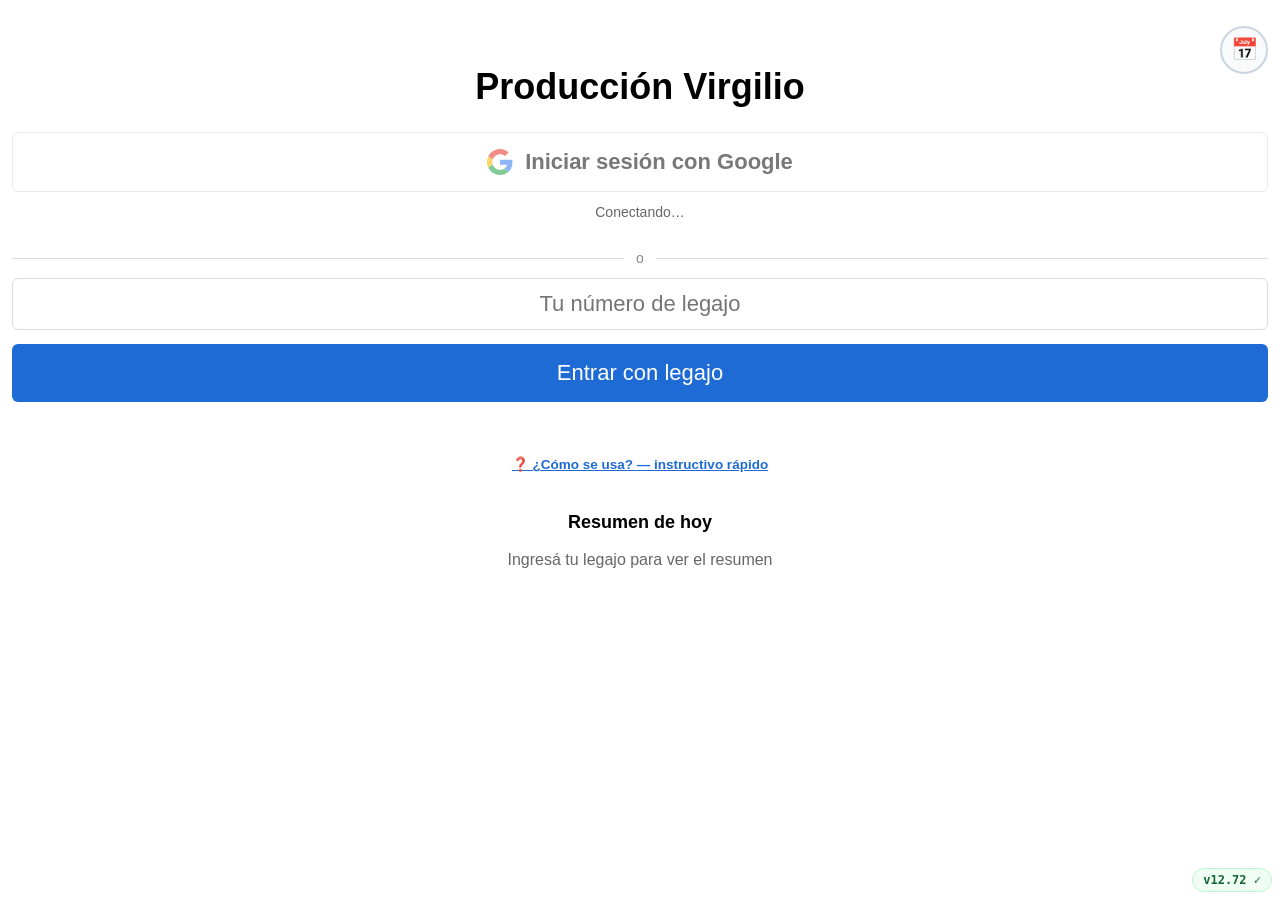
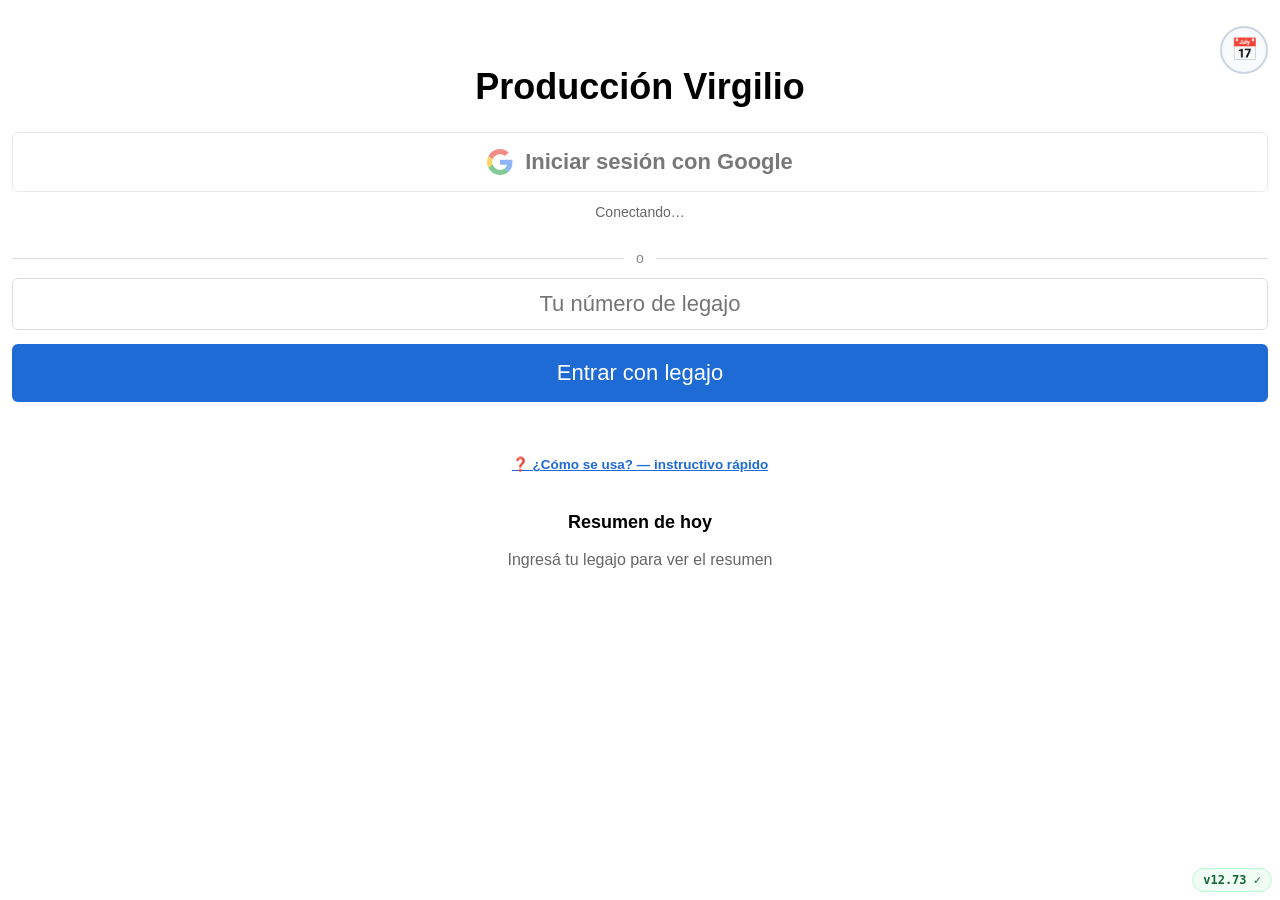
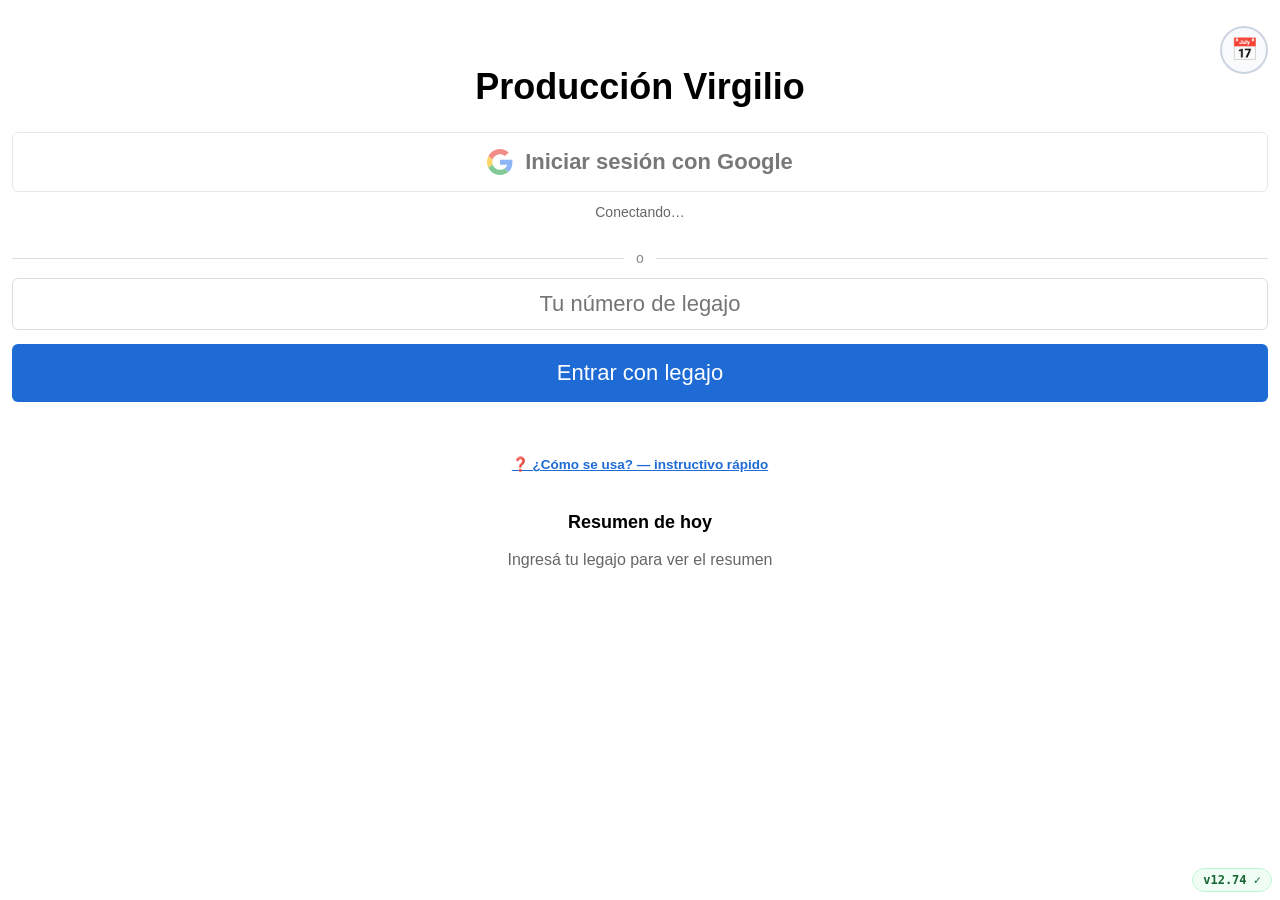
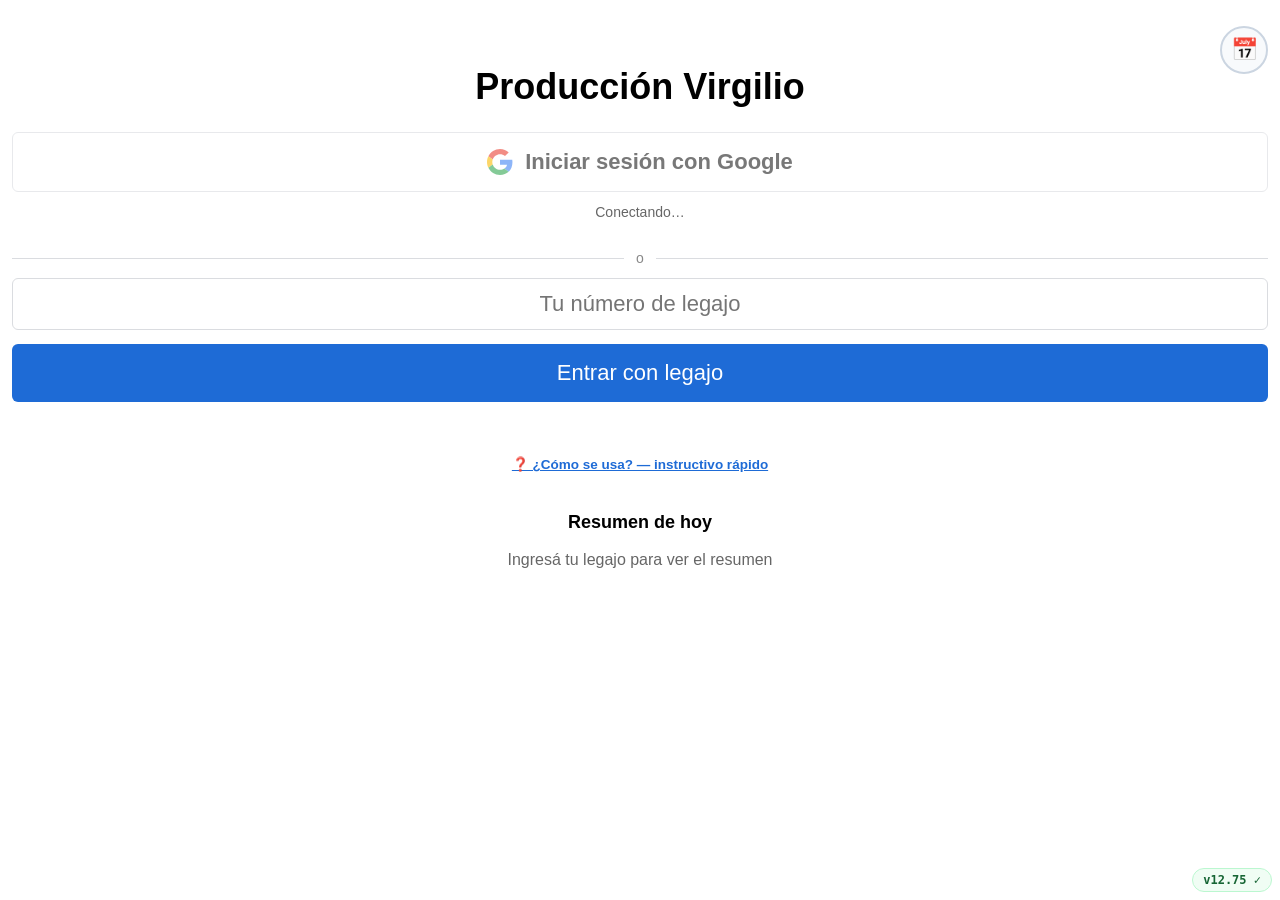
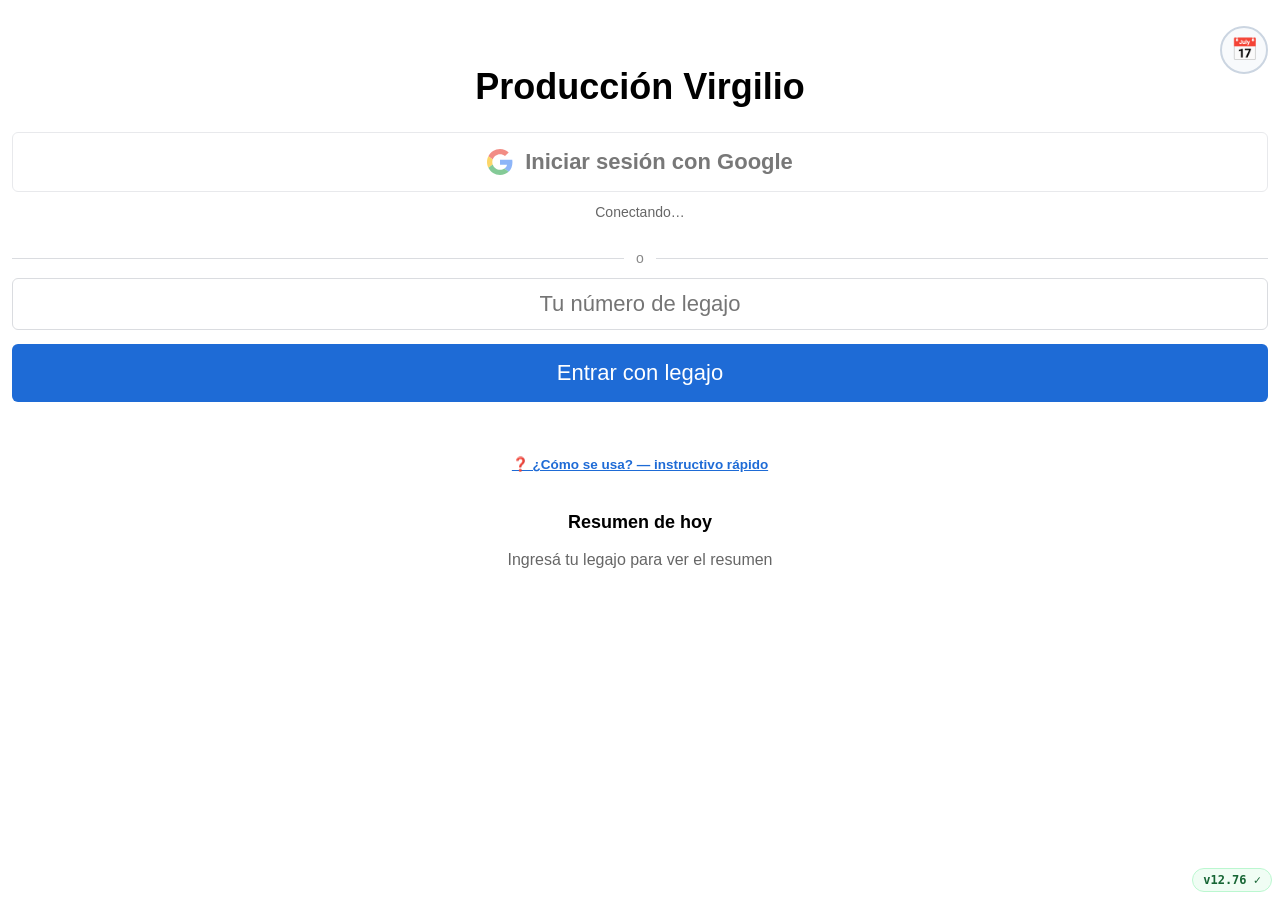
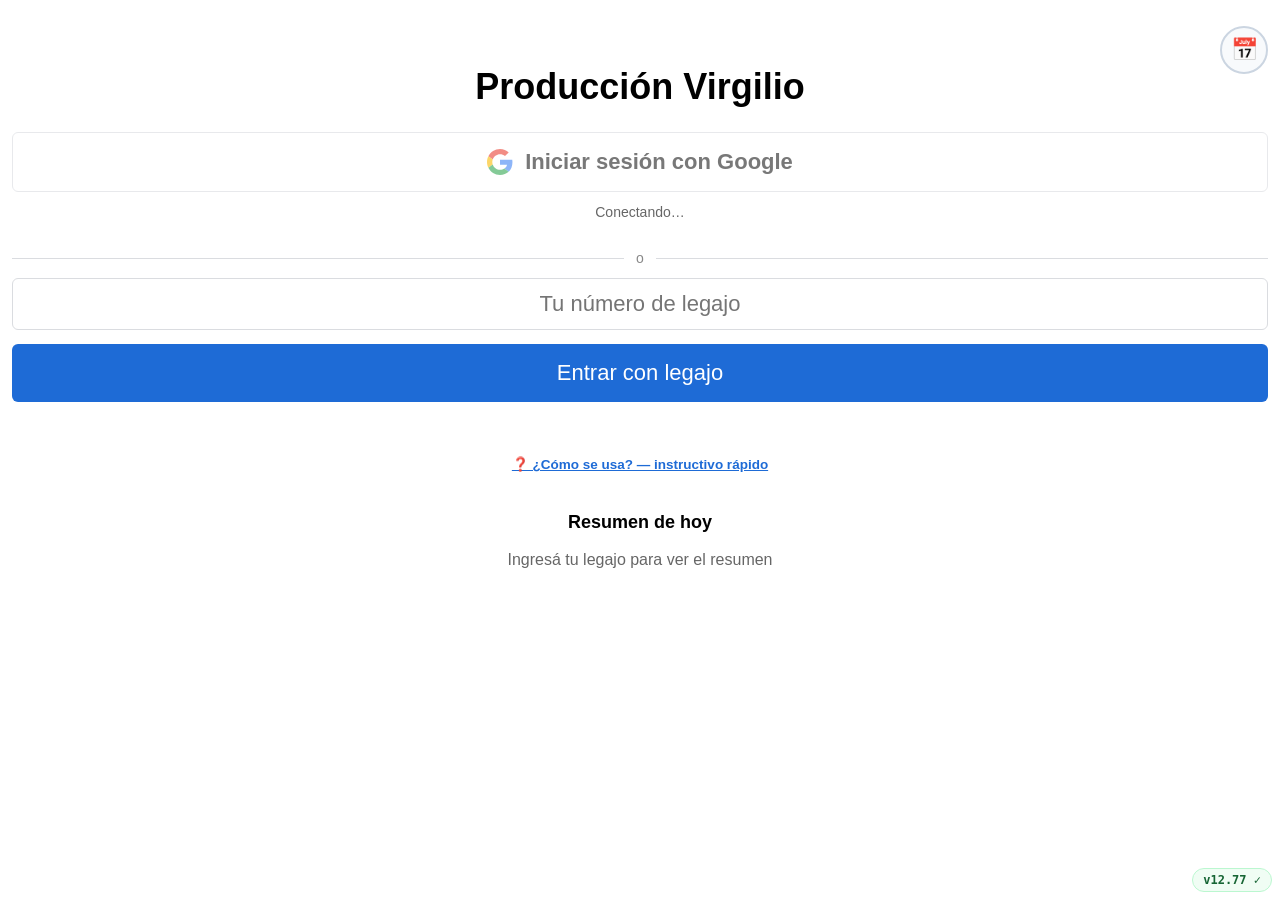
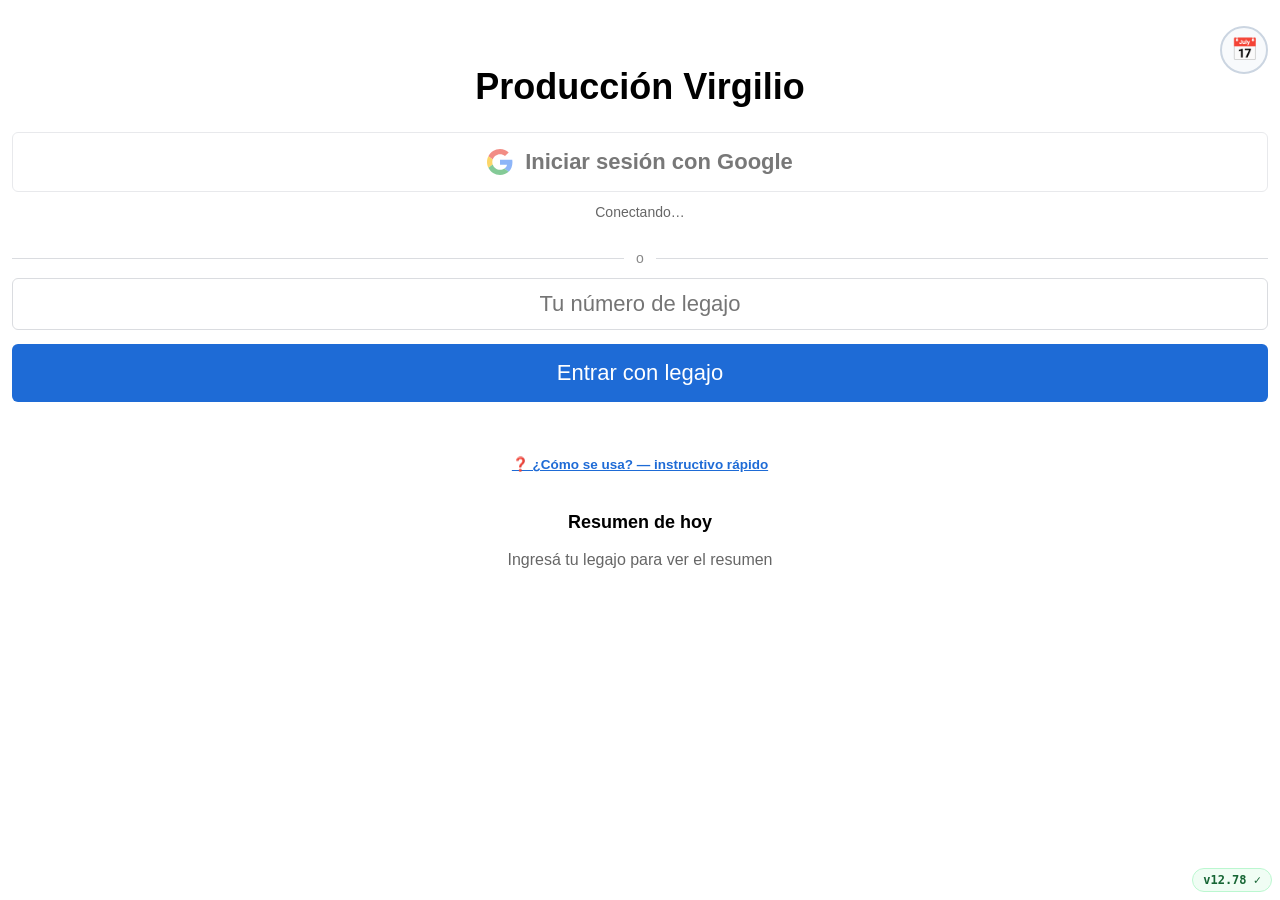
